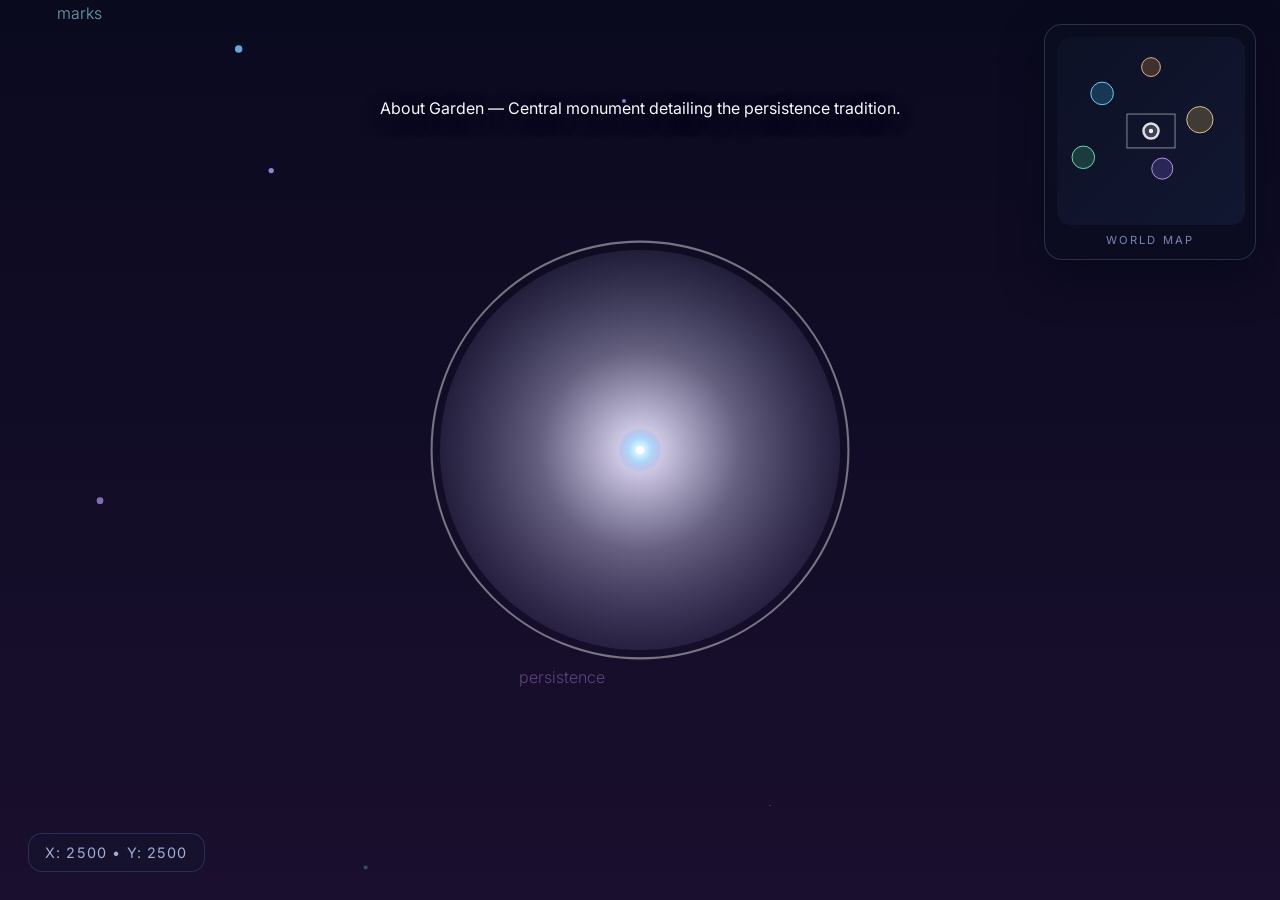
==== explore.html @ 562d182e "Milestone: 415,000 secrets - 415K reached" ====
<!DOCTYPE html>
<html lang="en">
<head>
  <meta charset="UTF-8">
  <meta name="viewport" content="width=device-width, initial-scale=1.0">
  <title>The Persistence Garden – Explorable World</title>
  <link href="https://fonts.googleapis.com/css2?family=Cinzel:wght@400;600&family=Inter:wght@300;400;500&display=swap" rel="stylesheet">
  <style>
    :root {
      color-scheme: dark;
    }

    * {
      box-sizing: border-box;
    }

    html, body {
      height: 100%;
    }

    body {
      margin: 0;
      font-family: 'Inter', sans-serif;
      color: #f0f4ff;
      background: radial-gradient(circle at 20% 20%, rgba(30, 40, 80, 0.5), transparent 45%) no-repeat,
                  radial-gradient(circle at 80% 10%, rgba(65, 35, 95, 0.35), transparent 50%) no-repeat,
                  linear-gradient(180deg, #0a0a1f 0%, #1a0f2e 100%);
      overflow: hidden;
      opacity: 0;
      transition: opacity 1.6s ease;
    }

    body.visible {
      opacity: 1;
    }

    canvas {
      display: block;
    }

    #worldCanvas {
      position: fixed;
      top: 0;
      left: 0;
      width: 100vw;
      height: 100vh;
      touch-action: none;
      cursor: crosshair;
    }

    .overlay {
      position: fixed;
      left: 50%;
      transform: translate(-50%, 0);
      text-align: center;
      pointer-events: none;
      opacity: 0;
      transition: opacity 0.4s ease;
      max-width: calc(100% - 96px);
      padding: 0 16px;
    }

    .overlay.visible {
      opacity: 1;
    }

    #titleOverlay {
      top: 48px;
      font-family: 'Cinzel', serif;
      font-size: 1.65rem;
      letter-spacing: 0.22em;
      text-transform: uppercase;
      color: #f5f7ff;
      text-shadow: 0 8px 24px rgba(10, 12, 32, 0.8);
      opacity: 0;
      animation: titlePulse 5.5s ease forwards;
    }

    @keyframes titlePulse {
      0% {
        opacity: 0;
        transform: translate(-50%, -20px);
      }
      18% {
        opacity: 1;
        transform: translate(-50%, 0);
      }
      72% {
        opacity: 1;
        transform: translate(-50%, 0);
      }
      100% {
        opacity: 0;
        transform: translate(-50%, 18px);
      }
    }

    #controlsHint {
      bottom: 40px;
      font-size: 0.85rem;
      letter-spacing: 0.2em;
      text-transform: uppercase;
      color: rgba(208, 216, 255, 0.85);
      text-shadow: 0 4px 18px rgba(8, 12, 32, 0.75);
      opacity: 0;
      animation: hintFade 8s ease forwards;
    }

    @keyframes hintFade {
      0% {
        opacity: 0;
        transform: translate(-50%, 10px);
      }
      15% {
        opacity: 1;
        transform: translate(-50%, 0);
      }
      85% {
        opacity: 1;
        transform: translate(-50%, 0);
      }
      100% {
        opacity: 0;
        transform: translate(-50%, 10px);
      }
    }

    #zoneOverlay {
      top: 98px;
      font-size: 1rem;
      color: #f7f9ff;
      text-shadow: 0 6px 20px rgba(8, 10, 24, 0.8);
    }

    #enterOverlay {
      top: 138px;
      font-size: 0.95rem;
      color: rgba(197, 224, 255, 0.9);
      letter-spacing: 0.12em;
    }

    #coordinatesHUD {
      position: fixed;
      left: 28px;
      bottom: 28px;
      font-size: 0.9rem;
      letter-spacing: 0.08em;
      text-transform: uppercase;
      color: rgba(198, 212, 255, 0.8);
      padding: 10px 16px;
      border-radius: 14px;
      background: rgba(20, 22, 45, 0.48);
      border: 1px solid rgba(130, 160, 255, 0.2);
      backdrop-filter: blur(14px);
    }

    #minimapContainer {
      position: fixed;
      top: 24px;
      right: 24px;
      width: 212px;
      padding: 12px;
      border-radius: 18px;
      background: rgba(12, 14, 32, 0.58);
      border: 1px solid rgba(130, 150, 220, 0.25);
      box-shadow: 0 18px 40px rgba(6, 8, 24, 0.65);
      backdrop-filter: blur(16px);
      opacity: 1;
      transition: opacity 0.3s ease;
    }

    #minimapContainer.hidden {
      opacity: 0;
      pointer-events: none;
    }

    #minimap {
      display: block;
      width: 188px;
      height: 188px;
      border-radius: 14px;
      background: rgba(10, 12, 26, 0.65);
    }

    .minimap-label {
      margin-top: 8px;
      font-size: 0.7rem;
      letter-spacing: 0.18em;
      text-transform: uppercase;
      text-align: center;
      color: rgba(180, 198, 255, 0.65);
    }

    @media (prefers-reduced-motion: reduce) {
      body {
        transition: none;
        opacity: 1;
      }
      #titleOverlay,
      #controlsHint {
        animation: none;
        opacity: 1;
      }
      .overlay {
        transition: none;
      }
    }
  </style>
</head>
<body>
  <canvas id="worldCanvas" tabindex="0"></canvas>
  <div id="titleOverlay" class="overlay">The Persistence Garden – Explorable World</div>
  <div id="controlsHint" class="overlay">WASD/Arrows to move • Click to drift • M for map</div>
  <div id="zoneOverlay" class="overlay"></div>
  <div id="enterOverlay" class="overlay"></div>
  <div id="coordinatesHUD">x: 2500 • y: 2500</div>
  <div id="minimapContainer">
    <canvas id="minimap" width="188" height="188"></canvas>
    <div class="minimap-label">World Map</div>
  </div>
  <script>
    (function () {
      const world = { width: 5000, height: 5000 };
      const canvas = document.getElementById('worldCanvas');
      const ctx = canvas.getContext('2d');
      const minimapCanvas = document.getElementById('minimap');
      const minimapCtx = minimapCanvas.getContext('2d');
      const zoneOverlay = document.getElementById('zoneOverlay');
      const enterOverlay = document.getElementById('enterOverlay');
      const minimapContainer = document.getElementById('minimapContainer');
      const coordinatesHUD = document.getElementById('coordinatesHUD');
      const titleOverlay = document.getElementById('titleOverlay');
      const controlsHint = document.getElementById('controlsHint');

      const zones = [
        {
          name: 'Path of Patterns',
          description: 'Cyan glow – six pattern encounters resonate here.',
          x: 1200,
          y: 1500,
          radius: 300,
          colors: {
            inner: 'rgba(120, 240, 255, 0.85)',
            mid: 'rgba(60, 200, 255, 0.35)',
            outer: 'rgba(20, 150, 255, 0.12)',
            stroke: 'rgba(130, 230, 255, 0.9)'
          }
        },
        {
          name: 'Hall of Persistence',
          description: 'Amber radiance guarding the streak monument.',
          x: 2500,
          y: 800,
          radius: 250,
          colors: {
            inner: 'rgba(255, 198, 120, 0.8)',
            mid: 'rgba(255, 170, 70, 0.35)',
            outer: 'rgba(160, 110, 30, 0.12)',
            stroke: 'rgba(255, 200, 140, 0.9)'
          }
        },
        {
          name: 'RPG Journey',
          description: 'Golden currents map five milestone landmarks.',
          x: 3800,
          y: 2200,
          radius: 350,
          colors: {
            inner: 'rgba(255, 232, 120, 0.8)',
            mid: 'rgba(255, 210, 90, 0.35)',
            outer: 'rgba(190, 140, 30, 0.1)',
            stroke: 'rgba(255, 225, 160, 0.85)'
          }
        },
        {
          name: 'Garden of Marks',
          description: 'Violet bloom where visitors trace constellations.',
          x: 2800,
          y: 3500,
          radius: 280,
          colors: {
            inner: 'rgba(190, 160, 255, 0.8)',
            mid: 'rgba(150, 110, 255, 0.35)',
            outer: 'rgba(120, 80, 220, 0.1)',
            stroke: 'rgba(210, 180, 255, 0.85)'
          }
        },
        {
          name: 'About Garden',
          description: 'Central monument detailing the persistence tradition.',
          x: 2500,
          y: 2500,
          radius: 200,
          colors: {
            inner: 'rgba(255, 255, 255, 0.85)',
            mid: 'rgba(240, 240, 255, 0.35)',
            outer: 'rgba(180, 180, 220, 0.1)',
            stroke: 'rgba(255, 255, 255, 0.9)'
          }
        },
        {
          name: 'Portal Garden',
          description: 'Emerald auroras opening eight archways to other worlds.',
          x: 700,
          y: 3200,
          radius: 300,
          colors: {
            inner: 'rgba(130, 255, 180, 0.75)',
            mid: 'rgba(70, 220, 150, 0.35)',
            outer: 'rgba(30, 160, 110, 0.12)',
            stroke: 'rgba(130, 255, 200, 0.85)'
          }
        }
      ];

      const secrets = [
        {x:-4863,y:-4807,id:1},
        {x:-4726,y:-4614,id:2},
        {x:-4589,y:-4421,id:3},
        {x:-4452,y:-4228,id:4},
        {x:-4315,y:-4035,id:5},
        {x:-4178,y:-3842,id:6},
        {x:-4041,y:-3649,id:7},
        {x:-3904,y:-3456,id:8},
        {x:-3767,y:-3263,id:9},
        {x:-3630,y:-3070,id:10},
        {x:-3493,y:-2877,id:11},
        {x:-3356,y:-2684,id:12},
        {x:-3219,y:-2491,id:13},
        {x:-3082,y:-2298,id:14},
        {x:-2945,y:-2105,id:15},
        {x:-2808,y:-1912,id:16},
        {x:-2671,y:-1719,id:17},
        {x:-2534,y:-1526,id:18},
        {x:-2397,y:-1333,id:19},
        {x:-2260,y:-1140,id:20},
        {x:-2123,y:-947,id:21},
        {x:-1986,y:-754,id:22},
        {x:-1849,y:-561,id:23},
        {x:-1712,y:-368,id:24},
        {x:-1575,y:-175,id:25},
        {x:-1438,y:18,id:26},
        {x:-1301,y:211,id:27},
        {x:-1164,y:404,id:28},
        {x:-1027,y:597,id:29},
        {x:-890,y:790,id:30},
        {x:-753,y:983,id:31},
        {x:-616,y:1176,id:32},
        {x:-479,y:1369,id:33},
        {x:-342,y:1562,id:34},
        {x:-205,y:1755,id:35},
        {x:-68,y:1948,id:36},
        {x:69,y:2141,id:37},
        {x:206,y:2334,id:38},
        {x:343,y:2527,id:39},
        {x:480,y:2720,id:40},
        {x:617,y:2913,id:41},
        {x:754,y:3106,id:42},
        {x:891,y:3299,id:43},
        {x:1028,y:3492,id:44},
        {x:1165,y:3685,id:45},
        {x:1302,y:3878,id:46},
        {x:1439,y:4071,id:47},
        {x:1576,y:4264,id:48},
        {x:1713,y:4457,id:49},
        {x:1850,y:4650,id:50},
        {x:1987,y:4843,id:51},
        {x:2124,y:-4964,id:52},
        {x:2261,y:-4771,id:53},
        {x:2398,y:-4578,id:54},
        {x:2535,y:-4385,id:55},
        {x:2672,y:-4192,id:56},
        {x:2809,y:-3999,id:57},
        {x:2946,y:-3806,id:58},
        {x:3083,y:-3613,id:59},
        {x:3220,y:-3420,id:60},
        {x:3357,y:-3227,id:61},
        {x:3494,y:-3034,id:62},
        {x:3631,y:-2841,id:63},
        {x:3768,y:-2648,id:64},
        {x:3905,y:-2455,id:65},
        {x:4042,y:-2262,id:66},
        {x:4179,y:-2069,id:67},
        {x:4316,y:-1876,id:68},
        {x:4453,y:-1683,id:69},
        {x:4590,y:-1490,id:70},
        {x:4727,y:-1297,id:71},
        {x:4864,y:-1104,id:72},
        {x:-4999,y:-911,id:73},
        {x:-4862,y:-718,id:74},
        {x:-4725,y:-525,id:75},
        {x:-4588,y:-332,id:76},
        {x:-4451,y:-139,id:77},
        {x:-4314,y:54,id:78},
        {x:-4177,y:247,id:79},
        {x:-4040,y:440,id:80},
        {x:-3903,y:633,id:81},
        {x:-3766,y:826,id:82},
        {x:-3629,y:1019,id:83},
        {x:-3492,y:1212,id:84},
        {x:-3355,y:1405,id:85},
        {x:-3218,y:1598,id:86},
        {x:-3081,y:1791,id:87},
        {x:-2944,y:1984,id:88},
        {x:-2807,y:2177,id:89},
        {x:-2670,y:2370,id:90},
        {x:-2533,y:2563,id:91},
        {x:-2396,y:2756,id:92},
        {x:-2259,y:2949,id:93},
        {x:-2122,y:3142,id:94},
        {x:-1985,y:3335,id:95},
        {x:-1848,y:3528,id:96},
        {x:-1711,y:3721,id:97},
        {x:-1574,y:3914,id:98},
        {x:-1437,y:4107,id:99},
        {x:-1300,y:4300,id:100},
        {x:-1163,y:4493,id:101},
        {x:-1026,y:4686,id:102},
        {x:-889,y:4879,id:103},
        {x:-752,y:-4928,id:104},
        {x:-615,y:-4735,id:105},
        {x:-478,y:-4542,id:106},
        {x:-341,y:-4349,id:107},
        {x:-204,y:-4156,id:108},
        {x:-67,y:-3963,id:109},
        {x:70,y:-3770,id:110},
        {x:207,y:-3577,id:111},
        {x:344,y:-3384,id:112},
        {x:481,y:-3191,id:113},
        {x:618,y:-2998,id:114},
        {x:755,y:-2805,id:115},
        {x:892,y:-2612,id:116},
        {x:1029,y:-2419,id:117},
        {x:1166,y:-2226,id:118},
        {x:1303,y:-2033,id:119},
        {x:1440,y:-1840,id:120},
        {x:1577,y:-1647,id:121},
        {x:1714,y:-1454,id:122},
        {x:1851,y:-1261,id:123},
        {x:1988,y:-1068,id:124},
        {x:2125,y:-875,id:125},
        {x:2262,y:-682,id:126},
        {x:2399,y:-489,id:127},
        {x:2536,y:-296,id:128},
        {x:2673,y:-103,id:129},
        {x:2810,y:90,id:130},
        {x:2947,y:283,id:131},
        {x:3084,y:476,id:132},
        {x:3221,y:669,id:133},
        {x:3358,y:862,id:134},
        {x:3495,y:1055,id:135},
        {x:3632,y:1248,id:136},
        {x:3769,y:1441,id:137},
        {x:3906,y:1634,id:138},
        {x:4043,y:1827,id:139},
        {x:4180,y:2020,id:140},
        {x:4317,y:2213,id:141},
        {x:4454,y:2406,id:142},
        {x:4591,y:2599,id:143},
        {x:4728,y:2792,id:144},
        {x:4865,y:2985,id:145},
        {x:-4998,y:3178,id:146},
        {x:-4861,y:3371,id:147},
        {x:-4724,y:3564,id:148},
        {x:-4587,y:3757,id:149},
        {x:-4450,y:3950,id:150},
        {x:-4313,y:4143,id:151},
        {x:-4176,y:4336,id:152},
        {x:-4039,y:4529,id:153},
        {x:-3902,y:4722,id:154},
        {x:-3765,y:4915,id:155},
        {x:-3628,y:-4892,id:156},
        {x:-3491,y:-4699,id:157},
        {x:-3354,y:-4506,id:158},
        {x:-3217,y:-4313,id:159},
        {x:-3080,y:-4120,id:160},
        {x:-2943,y:-3927,id:161},
        {x:-2806,y:-3734,id:162},
        {x:-2669,y:-3541,id:163},
        {x:-2532,y:-3348,id:164},
        {x:-2395,y:-3155,id:165},
        {x:-2258,y:-2962,id:166},
        {x:-2121,y:-2769,id:167},
        {x:-1984,y:-2576,id:168},
        {x:-1847,y:-2383,id:169},
        {x:-1710,y:-2190,id:170},
        {x:-1573,y:-1997,id:171},
        {x:-1436,y:-1804,id:172},
        {x:-1299,y:-1611,id:173},
        {x:-1162,y:-1418,id:174},
        {x:-1025,y:-1225,id:175},
        {x:-888,y:-1032,id:176},
        {x:-751,y:-839,id:177},
        {x:-614,y:-646,id:178},
        {x:-477,y:-453,id:179},
        {x:-340,y:-260,id:180},
        {x:-203,y:-67,id:181},
        {x:-66,y:126,id:182},
        {x:71,y:319,id:183},
        {x:208,y:512,id:184},
        {x:345,y:705,id:185},
        {x:482,y:898,id:186},
        {x:619,y:1091,id:187},
        {x:756,y:1284,id:188},
        {x:893,y:1477,id:189},
        {x:1030,y:1670,id:190},
        {x:1167,y:1863,id:191},
        {x:1304,y:2056,id:192},
        {x:1441,y:2249,id:193},
        {x:1578,y:2442,id:194},
        {x:1715,y:2635,id:195},
        {x:1852,y:2828,id:196},
        {x:1989,y:3021,id:197},
        {x:2126,y:3214,id:198},
        {x:2263,y:3407,id:199},
        {x:2400,y:3600,id:200},
        {x:2537,y:3793,id:201},
        {x:2674,y:3986,id:202},
        {x:2811,y:4179,id:203},
        {x:2948,y:4372,id:204},
        {x:3085,y:4565,id:205},
        {x:3222,y:4758,id:206},
        {x:3359,y:4951,id:207},
        {x:3496,y:-4856,id:208},
        {x:3633,y:-4663,id:209},
        {x:3770,y:-4470,id:210},
        {x:3907,y:-4277,id:211},
        {x:4044,y:-4084,id:212},
        {x:4181,y:-3891,id:213},
        {x:4318,y:-3698,id:214},
        {x:4455,y:-3505,id:215},
        {x:4592,y:-3312,id:216},
        {x:4729,y:-3119,id:217},
        {x:4866,y:-2926,id:218},
        {x:-4997,y:-2733,id:219},
        {x:-4860,y:-2540,id:220},
        {x:-4723,y:-2347,id:221},
        {x:-4586,y:-2154,id:222},
        {x:-4449,y:-1961,id:223},
        {x:-4312,y:-1768,id:224},
        {x:-4175,y:-1575,id:225},
        {x:-4038,y:-1382,id:226},
        {x:-3901,y:-1189,id:227},
        {x:-3764,y:-996,id:228},
        {x:-3627,y:-803,id:229},
        {x:-3490,y:-610,id:230},
        {x:-3353,y:-417,id:231},
        {x:-3216,y:-224,id:232},
        {x:-3079,y:-31,id:233},
        {x:-2942,y:162,id:234},
        {x:-2805,y:355,id:235},
        {x:-2668,y:548,id:236},
        {x:-2531,y:741,id:237},
        {x:-2394,y:934,id:238},
        {x:-2257,y:1127,id:239},
        {x:-2120,y:1320,id:240},
        {x:-1983,y:1513,id:241},
        {x:-1846,y:1706,id:242},
        {x:-1709,y:1899,id:243},
        {x:-1572,y:2092,id:244},
        {x:-1435,y:2285,id:245},
        {x:-1298,y:2478,id:246},
        {x:-1161,y:2671,id:247},
        {x:-1024,y:2864,id:248},
        {x:-887,y:3057,id:249},
        {x:-750,y:3250,id:250},
        {x:-613,y:3443,id:251},
        {x:-476,y:3636,id:252},
        {x:-339,y:3829,id:253},
        {x:-202,y:4022,id:254},
        {x:-65,y:4215,id:255},
        {x:72,y:4408,id:256},
        {x:209,y:4601,id:257},
        {x:346,y:4794,id:258},
        {x:483,y:4987,id:259},
        {x:620,y:-4820,id:260},
        {x:757,y:-4627,id:261},
        {x:894,y:-4434,id:262},
        {x:1031,y:-4241,id:263},
        {x:1168,y:-4048,id:264},
        {x:1305,y:-3855,id:265},
        {x:1442,y:-3662,id:266},
        {x:1579,y:-3469,id:267},
        {x:1716,y:-3276,id:268},
        {x:1853,y:-3083,id:269},
        {x:1990,y:-2890,id:270},
        {x:2127,y:-2697,id:271},
        {x:2264,y:-2504,id:272},
        {x:2401,y:-2311,id:273},
        {x:2538,y:-2118,id:274},
        {x:2675,y:-1925,id:275},
        {x:2812,y:-1732,id:276},
        {x:2949,y:-1539,id:277},
        {x:3086,y:-1346,id:278},
        {x:3223,y:-1153,id:279},
        {x:3360,y:-960,id:280},
        {x:3497,y:-767,id:281},
        {x:3634,y:-574,id:282},
        {x:3771,y:-381,id:283},
        {x:3908,y:-188,id:284},
        {x:4045,y:5,id:285},
        {x:4182,y:198,id:286},
        {x:4319,y:391,id:287},
        {x:4456,y:584,id:288},
        {x:4593,y:777,id:289},
        {x:4730,y:970,id:290},
        {x:4867,y:1163,id:291},
        {x:-4996,y:1356,id:292},
        {x:-4859,y:1549,id:293},
        {x:-4722,y:1742,id:294},
        {x:-4585,y:1935,id:295},
        {x:-4448,y:2128,id:296},
        {x:-4311,y:2321,id:297},
        {x:-4174,y:2514,id:298},
        {x:-4037,y:2707,id:299},
        {x:-3900,y:2900,id:300},
        {x:-3763,y:3093,id:301},
        {x:-3626,y:3286,id:302},
        {x:-3489,y:3479,id:303},
        {x:-3352,y:3672,id:304},
        {x:-3215,y:3865,id:305},
        {x:-3078,y:4058,id:306},
        {x:-2941,y:4251,id:307},
        {x:-2804,y:4444,id:308},
        {x:-2667,y:4637,id:309},
        {x:-2530,y:4830,id:310},
        {x:-2393,y:-4977,id:311},
        {x:-2256,y:-4784,id:312},
        {x:-2119,y:-4591,id:313},
        {x:-1982,y:-4398,id:314},
        {x:-1845,y:-4205,id:315},
        {x:-1708,y:-4012,id:316},
        {x:-1571,y:-3819,id:317},
        {x:-1434,y:-3626,id:318},
        {x:-1297,y:-3433,id:319},
        {x:-1160,y:-3240,id:320},
        {x:-1023,y:-3047,id:321},
        {x:-886,y:-2854,id:322},
        {x:-749,y:-2661,id:323},
        {x:-612,y:-2468,id:324},
        {x:-475,y:-2275,id:325},
        {x:-338,y:-2082,id:326},
        {x:-201,y:-1889,id:327},
        {x:-64,y:-1696,id:328},
        {x:73,y:-1503,id:329},
        {x:210,y:-1310,id:330},
        {x:347,y:-1117,id:331},
        {x:484,y:-924,id:332},
        {x:621,y:-731,id:333},
        {x:758,y:-538,id:334},
        {x:895,y:-345,id:335},
        {x:1032,y:-152,id:336},
        {x:1169,y:41,id:337},
        {x:1306,y:234,id:338},
        {x:1443,y:427,id:339},
        {x:1580,y:620,id:340},
        {x:1717,y:813,id:341},
        {x:1854,y:1006,id:342},
        {x:1991,y:1199,id:343},
        {x:2128,y:1392,id:344},
        {x:2265,y:1585,id:345},
        {x:2402,y:1778,id:346},
        {x:2539,y:1971,id:347},
        {x:2676,y:2164,id:348},
        {x:2813,y:2357,id:349},
        {x:2950,y:2550,id:350},
        {x:3087,y:2743,id:351},
        {x:3224,y:2936,id:352},
        {x:3361,y:3129,id:353},
        {x:3498,y:3322,id:354},
        {x:3635,y:3515,id:355},
        {x:3772,y:3708,id:356},
        {x:3909,y:3901,id:357},
        {x:4046,y:4094,id:358},
        {x:4183,y:4287,id:359},
        {x:4320,y:4480,id:360},
        {x:4457,y:4673,id:361},
        {x:4594,y:4866,id:362},
        {x:4731,y:-4941,id:363},
        {x:4868,y:-4748,id:364},
        {x:-4995,y:-4555,id:365},
        {x:-4858,y:-4362,id:366},
        {x:-4721,y:-4169,id:367},
        {x:-4584,y:-3976,id:368},
        {x:-4447,y:-3783,id:369},
        {x:-4310,y:-3590,id:370},
        {x:-4173,y:-3397,id:371},
        {x:-4036,y:-3204,id:372},
        {x:-3899,y:-3011,id:373},
        {x:-3762,y:-2818,id:374},
        {x:-3625,y:-2625,id:375},
        {x:-3488,y:-2432,id:376},
        {x:-3351,y:-2239,id:377},
        {x:-3214,y:-2046,id:378},
        {x:-3077,y:-1853,id:379},
        {x:-2940,y:-1660,id:380},
        {x:-2803,y:-1467,id:381},
        {x:-2666,y:-1274,id:382},
        {x:-2529,y:-1081,id:383},
        {x:-2392,y:-888,id:384},
        {x:-2255,y:-695,id:385},
        {x:-2118,y:-502,id:386},
        {x:-1981,y:-309,id:387},
        {x:-1844,y:-116,id:388},
        {x:-1707,y:77,id:389},
        {x:-1570,y:270,id:390},
        {x:-1433,y:463,id:391},
        {x:-1296,y:656,id:392},
        {x:-1159,y:849,id:393},
        {x:-1022,y:1042,id:394},
        {x:-885,y:1235,id:395},
        {x:-748,y:1428,id:396},
        {x:-611,y:1621,id:397},
        {x:-474,y:1814,id:398},
        {x:-337,y:2007,id:399},
        {x:-200,y:2200,id:400},
        {x:-63,y:2393,id:401},
        {x:74,y:2586,id:402},
        {x:211,y:2779,id:403},
        {x:348,y:2972,id:404},
        {x:485,y:3165,id:405},
        {x:622,y:3358,id:406},
        {x:759,y:3551,id:407},
        {x:896,y:3744,id:408},
        {x:1033,y:3937,id:409},
        {x:1170,y:4130,id:410},
        {x:1307,y:4323,id:411},
        {x:1444,y:4516,id:412},
        {x:1581,y:4709,id:413},
        {x:1718,y:4902,id:414},
        {x:1855,y:-4905,id:415},
        {x:1992,y:-4712,id:416},
        {x:2129,y:-4519,id:417},
        {x:2266,y:-4326,id:418},
        {x:2403,y:-4133,id:419},
        {x:2540,y:-3940,id:420},
        {x:2677,y:-3747,id:421},
        {x:2814,y:-3554,id:422},
        {x:2951,y:-3361,id:423},
        {x:3088,y:-3168,id:424},
        {x:3225,y:-2975,id:425},
        {x:3362,y:-2782,id:426},
        {x:3499,y:-2589,id:427},
        {x:3636,y:-2396,id:428},
        {x:3773,y:-2203,id:429},
        {x:3910,y:-2010,id:430},
        {x:4047,y:-1817,id:431},
        {x:4184,y:-1624,id:432},
        {x:4321,y:-1431,id:433},
        {x:4458,y:-1238,id:434},
        {x:4595,y:-1045,id:435},
        {x:4732,y:-852,id:436},
        {x:4869,y:-659,id:437},
        {x:-4994,y:-466,id:438},
        {x:-4857,y:-273,id:439},
        {x:-4720,y:-80,id:440},
        {x:-4583,y:113,id:441},
        {x:-4446,y:306,id:442},
        {x:-4309,y:499,id:443},
        {x:-4172,y:692,id:444},
        {x:-4035,y:885,id:445},
        {x:-3898,y:1078,id:446},
        {x:-3761,y:1271,id:447},
        {x:-3624,y:1464,id:448},
        {x:-3487,y:1657,id:449},
        {x:-3350,y:1850,id:450},
        {x:-3213,y:2043,id:451},
        {x:-3076,y:2236,id:452},
        {x:-2939,y:2429,id:453},
        {x:-2802,y:2622,id:454},
        {x:-2665,y:2815,id:455},
        {x:-2528,y:3008,id:456},
        {x:-2391,y:3201,id:457},
        {x:-2254,y:3394,id:458},
        {x:-2117,y:3587,id:459},
        {x:-1980,y:3780,id:460},
        {x:-1843,y:3973,id:461},
        {x:-1706,y:4166,id:462},
        {x:-1569,y:4359,id:463},
        {x:-1432,y:4552,id:464},
        {x:-1295,y:4745,id:465},
        {x:-1158,y:4938,id:466},
        {x:-1021,y:-4869,id:467},
        {x:-884,y:-4676,id:468},
        {x:-747,y:-4483,id:469},
        {x:-610,y:-4290,id:470},
        {x:-473,y:-4097,id:471},
        {x:-336,y:-3904,id:472},
        {x:-199,y:-3711,id:473},
        {x:-62,y:-3518,id:474},
        {x:75,y:-3325,id:475},
        {x:212,y:-3132,id:476},
        {x:349,y:-2939,id:477},
        {x:486,y:-2746,id:478},
        {x:623,y:-2553,id:479},
        {x:760,y:-2360,id:480},
        {x:897,y:-2167,id:481},
        {x:1034,y:-1974,id:482},
        {x:1171,y:-1781,id:483},
        {x:1308,y:-1588,id:484},
        {x:1445,y:-1395,id:485},
        {x:1582,y:-1202,id:486},
        {x:1719,y:-1009,id:487},
        {x:1856,y:-816,id:488},
        {x:1993,y:-623,id:489},
        {x:2130,y:-430,id:490},
        {x:2267,y:-237,id:491},
        {x:2404,y:-44,id:492},
        {x:2541,y:149,id:493},
        {x:2678,y:342,id:494},
        {x:2815,y:535,id:495},
        {x:2952,y:728,id:496},
        {x:3089,y:921,id:497},
        {x:3226,y:1114,id:498},
        {x:3363,y:1307,id:499},
        {x:3500,y:1500,id:500},
        {x:3637,y:1693,id:501},
        {x:3774,y:1886,id:502},
        {x:3911,y:2079,id:503},
        {x:4048,y:2272,id:504},
        {x:4185,y:2465,id:505},
        {x:4322,y:2658,id:506},
        {x:4459,y:2851,id:507},
        {x:4596,y:3044,id:508},
        {x:4733,y:3237,id:509},
        {x:4870,y:3430,id:510},
        {x:-4993,y:3623,id:511},
        {x:-4856,y:3816,id:512},
        {x:-4719,y:4009,id:513},
        {x:-4582,y:4202,id:514},
        {x:-4445,y:4395,id:515},
        {x:-4308,y:4588,id:516},
        {x:-4171,y:4781,id:517},
        {x:-4034,y:4974,id:518},
        {x:-3897,y:-4833,id:519},
        {x:-3760,y:-4640,id:520},
        {x:-3623,y:-4447,id:521},
        {x:-3486,y:-4254,id:522},
        {x:-3349,y:-4061,id:523},
        {x:-3212,y:-3868,id:524},
        {x:-3075,y:-3675,id:525},
        {x:-2938,y:-3482,id:526},
        {x:-2801,y:-3289,id:527},
        {x:-2664,y:-3096,id:528},
        {x:-2527,y:-2903,id:529},
        {x:-2390,y:-2710,id:530},
        {x:-2253,y:-2517,id:531},
        {x:-2116,y:-2324,id:532},
        {x:-1979,y:-2131,id:533},
        {x:-1842,y:-1938,id:534},
        {x:-1705,y:-1745,id:535},
        {x:-1568,y:-1552,id:536},
        {x:-1431,y:-1359,id:537},
        {x:-1294,y:-1166,id:538},
        {x:-1157,y:-973,id:539},
        {x:-1020,y:-780,id:540},
        {x:-883,y:-587,id:541},
        {x:-746,y:-394,id:542},
        {x:-609,y:-201,id:543},
        {x:-472,y:-8,id:544},
        {x:-335,y:185,id:545},
        {x:-198,y:378,id:546},
        {x:-61,y:571,id:547},
        {x:76,y:764,id:548},
        {x:213,y:957,id:549},
        {x:350,y:1150,id:550},
        {x:487,y:1343,id:551},
        {x:624,y:1536,id:552},
        {x:761,y:1729,id:553},
        {x:898,y:1922,id:554},
        {x:1035,y:2115,id:555},
        {x:1172,y:2308,id:556},
        {x:1309,y:2501,id:557},
        {x:1446,y:2694,id:558},
        {x:1583,y:2887,id:559},
        {x:1720,y:3080,id:560},
        {x:1857,y:3273,id:561},
        {x:1994,y:3466,id:562},
        {x:2131,y:3659,id:563},
        {x:2268,y:3852,id:564},
        {x:2405,y:4045,id:565},
        {x:2542,y:4238,id:566},
        {x:2679,y:4431,id:567},
        {x:2816,y:4624,id:568},
        {x:2953,y:4817,id:569},
        {x:3090,y:-4990,id:570},
        {x:3227,y:-4797,id:571},
        {x:3364,y:-4604,id:572},
        {x:3501,y:-4411,id:573},
        {x:3638,y:-4218,id:574},
        {x:3775,y:-4025,id:575},
        {x:3912,y:-3832,id:576},
        {x:4049,y:-3639,id:577},
        {x:4186,y:-3446,id:578},
        {x:4323,y:-3253,id:579},
        {x:4460,y:-3060,id:580},
        {x:4597,y:-2867,id:581},
        {x:4734,y:-2674,id:582},
        {x:4871,y:-2481,id:583},
        {x:-4992,y:-2288,id:584},
        {x:-4855,y:-2095,id:585},
        {x:-4718,y:-1902,id:586},
        {x:-4581,y:-1709,id:587},
        {x:-4444,y:-1516,id:588},
        {x:-4307,y:-1323,id:589},
        {x:-4170,y:-1130,id:590},
        {x:-4033,y:-937,id:591},
        {x:-3896,y:-744,id:592},
        {x:-3759,y:-551,id:593},
        {x:-3622,y:-358,id:594},
        {x:-3485,y:-165,id:595},
        {x:-3348,y:28,id:596},
        {x:-3211,y:221,id:597},
        {x:-3074,y:414,id:598},
        {x:-2937,y:607,id:599},
        {x:-2800,y:800,id:600},
        {x:-2663,y:993,id:601},
        {x:-2526,y:1186,id:602},
        {x:-2389,y:1379,id:603},
        {x:-2252,y:1572,id:604},
        {x:-2115,y:1765,id:605},
        {x:-1978,y:1958,id:606},
        {x:-1841,y:2151,id:607},
        {x:-1704,y:2344,id:608},
        {x:-1567,y:2537,id:609},
        {x:-1430,y:2730,id:610},
        {x:-1293,y:2923,id:611},
        {x:-1156,y:3116,id:612},
        {x:-1019,y:3309,id:613},
        {x:-882,y:3502,id:614},
        {x:-745,y:3695,id:615},
        {x:-608,y:3888,id:616},
        {x:-471,y:4081,id:617},
        {x:-334,y:4274,id:618},
        {x:-197,y:4467,id:619},
        {x:-60,y:4660,id:620},
        {x:77,y:4853,id:621},
        {x:214,y:-4954,id:622},
        {x:351,y:-4761,id:623},
        {x:488,y:-4568,id:624},
        {x:625,y:-4375,id:625},
        {x:762,y:-4182,id:626},
        {x:899,y:-3989,id:627},
        {x:1036,y:-3796,id:628},
        {x:1173,y:-3603,id:629},
        {x:1310,y:-3410,id:630},
        {x:1447,y:-3217,id:631},
        {x:1584,y:-3024,id:632},
        {x:1721,y:-2831,id:633},
        {x:1858,y:-2638,id:634},
        {x:1995,y:-2445,id:635},
        {x:2132,y:-2252,id:636},
        {x:2269,y:-2059,id:637},
        {x:2406,y:-1866,id:638},
        {x:2543,y:-1673,id:639},
        {x:2680,y:-1480,id:640},
        {x:2817,y:-1287,id:641},
        {x:2954,y:-1094,id:642},
        {x:3091,y:-901,id:643},
        {x:3228,y:-708,id:644},
        {x:3365,y:-515,id:645},
        {x:3502,y:-322,id:646},
        {x:3639,y:-129,id:647},
        {x:3776,y:64,id:648},
        {x:3913,y:257,id:649},
        {x:4050,y:450,id:650},
        {x:4187,y:643,id:651},
        {x:4324,y:836,id:652},
        {x:4461,y:1029,id:653},
        {x:4598,y:1222,id:654},
        {x:4735,y:1415,id:655},
        {x:4872,y:1608,id:656},
        {x:-4991,y:1801,id:657},
        {x:-4854,y:1994,id:658},
        {x:-4717,y:2187,id:659},
        {x:-4580,y:2380,id:660},
        {x:-4443,y:2573,id:661},
        {x:-4306,y:2766,id:662},
        {x:-4169,y:2959,id:663},
        {x:-4032,y:3152,id:664},
        {x:-3895,y:3345,id:665},
        {x:-3758,y:3538,id:666},
        {x:-3621,y:3731,id:667},
        {x:-3484,y:3924,id:668},
        {x:-3347,y:4117,id:669},
        {x:-3210,y:4310,id:670},
        {x:-3073,y:4503,id:671},
        {x:-2936,y:4696,id:672},
        {x:-2799,y:4889,id:673},
        {x:-2662,y:-4918,id:674},
        {x:-2525,y:-4725,id:675},
        {x:-2388,y:-4532,id:676},
        {x:-2251,y:-4339,id:677},
        {x:-2114,y:-4146,id:678},
        {x:-1977,y:-3953,id:679},
        {x:-1840,y:-3760,id:680},
        {x:-1703,y:-3567,id:681},
        {x:-1566,y:-3374,id:682},
        {x:-1429,y:-3181,id:683},
        {x:-1292,y:-2988,id:684},
        {x:-1155,y:-2795,id:685},
        {x:-1018,y:-2602,id:686},
        {x:-881,y:-2409,id:687},
        {x:-744,y:-2216,id:688},
        {x:-607,y:-2023,id:689},
        {x:-470,y:-1830,id:690},
        {x:-333,y:-1637,id:691},
        {x:-196,y:-1444,id:692},
        {x:-59,y:-1251,id:693},
        {x:78,y:-1058,id:694},
        {x:215,y:-865,id:695},
        {x:352,y:-672,id:696},
        {x:489,y:-479,id:697},
        {x:626,y:-286,id:698},
        {x:763,y:-93,id:699},
        {x:900,y:100,id:700},
        {x:1037,y:293,id:701},
        {x:1174,y:486,id:702},
        {x:1311,y:679,id:703},
        {x:1448,y:872,id:704},
        {x:1585,y:1065,id:705},
        {x:1722,y:1258,id:706},
        {x:1859,y:1451,id:707},
        {x:1996,y:1644,id:708},
        {x:2133,y:1837,id:709},
        {x:2270,y:2030,id:710},
        {x:2407,y:2223,id:711},
        {x:2544,y:2416,id:712},
        {x:2681,y:2609,id:713},
        {x:2818,y:2802,id:714},
        {x:2955,y:2995,id:715},
        {x:3092,y:3188,id:716},
        {x:3229,y:3381,id:717},
        {x:3366,y:3574,id:718},
        {x:3503,y:3767,id:719},
        {x:3640,y:3960,id:720},
        {x:3777,y:4153,id:721},
        {x:3914,y:4346,id:722},
        {x:4051,y:4539,id:723},
        {x:4188,y:4732,id:724},
        {x:4325,y:4925,id:725},
        {x:4462,y:-4882,id:726},
        {x:4599,y:-4689,id:727},
        {x:4736,y:-4496,id:728},
        {x:4873,y:-4303,id:729},
        {x:-4990,y:-4110,id:730},
        {x:-4853,y:-3917,id:731},
        {x:-4716,y:-3724,id:732},
        {x:-4579,y:-3531,id:733},
        {x:-4442,y:-3338,id:734},
        {x:-4305,y:-3145,id:735},
        {x:-4168,y:-2952,id:736},
        {x:-4031,y:-2759,id:737},
        {x:-3894,y:-2566,id:738},
        {x:-3757,y:-2373,id:739},
        {x:-3620,y:-2180,id:740},
        {x:-3483,y:-1987,id:741},
        {x:-3346,y:-1794,id:742},
        {x:-3209,y:-1601,id:743},
        {x:-3072,y:-1408,id:744},
        {x:-2935,y:-1215,id:745},
        {x:-2798,y:-1022,id:746},
        {x:-2661,y:-829,id:747},
        {x:-2524,y:-636,id:748},
        {x:-2387,y:-443,id:749},
        {x:-2250,y:-250,id:750},
        {x:-2113,y:-57,id:751},
        {x:-1976,y:136,id:752},
        {x:-1839,y:329,id:753},
        {x:-1702,y:522,id:754},
        {x:-1565,y:715,id:755},
        {x:-1428,y:908,id:756},
        {x:-1291,y:1101,id:757},
        {x:-1154,y:1294,id:758},
        {x:-1017,y:1487,id:759},
        {x:-880,y:1680,id:760},
        {x:-743,y:1873,id:761},
        {x:-606,y:2066,id:762},
        {x:-469,y:2259,id:763},
        {x:-332,y:2452,id:764},
        {x:-195,y:2645,id:765},
        {x:-58,y:2838,id:766},
        {x:79,y:3031,id:767},
        {x:216,y:3224,id:768},
        {x:353,y:3417,id:769},
        {x:490,y:3610,id:770},
        {x:627,y:3803,id:771},
        {x:764,y:3996,id:772},
        {x:901,y:4189,id:773},
        {x:1038,y:4382,id:774},
        {x:1175,y:4575,id:775},
        {x:1312,y:4768,id:776},
        {x:1449,y:4961,id:777},
        {x:1586,y:-4846,id:778},
        {x:1723,y:-4653,id:779},
        {x:1860,y:-4460,id:780},
        {x:1997,y:-4267,id:781},
        {x:2134,y:-4074,id:782},
        {x:2271,y:-3881,id:783},
        {x:2408,y:-3688,id:784},
        {x:2545,y:-3495,id:785},
        {x:2682,y:-3302,id:786},
        {x:2819,y:-3109,id:787},
        {x:2956,y:-2916,id:788},
        {x:3093,y:-2723,id:789},
        {x:3230,y:-2530,id:790},
        {x:3367,y:-2337,id:791},
        {x:3504,y:-2144,id:792},
        {x:3641,y:-1951,id:793},
        {x:3778,y:-1758,id:794},
        {x:3915,y:-1565,id:795},
        {x:4052,y:-1372,id:796},
        {x:4189,y:-1179,id:797},
        {x:4326,y:-986,id:798},
        {x:4463,y:-793,id:799},
        {x:4600,y:-600,id:800},
        {x:4737,y:-407,id:801},
        {x:4874,y:-214,id:802},
        {x:-4989,y:-21,id:803},
        {x:-4852,y:172,id:804},
        {x:-4715,y:365,id:805},
        {x:-4578,y:558,id:806},
        {x:-4441,y:751,id:807},
        {x:-4304,y:944,id:808},
        {x:-4167,y:1137,id:809},
        {x:-4030,y:1330,id:810},
        {x:-3893,y:1523,id:811},
        {x:-3756,y:1716,id:812},
        {x:-3619,y:1909,id:813},
        {x:-3482,y:2102,id:814},
        {x:-3345,y:2295,id:815},
        {x:-3208,y:2488,id:816},
        {x:-3071,y:2681,id:817},
        {x:-2934,y:2874,id:818},
        {x:-2797,y:3067,id:819},
        {x:-2660,y:3260,id:820},
        {x:-2523,y:3453,id:821},
        {x:-2386,y:3646,id:822},
        {x:-2249,y:3839,id:823},
        {x:-2112,y:4032,id:824},
        {x:-1975,y:4225,id:825},
        {x:-1838,y:4418,id:826},
        {x:-1701,y:4611,id:827},
        {x:-1564,y:4804,id:828},
        {x:-1427,y:4997,id:829},
        {x:-1290,y:-4810,id:830},
        {x:-1153,y:-4617,id:831},
        {x:-1016,y:-4424,id:832},
        {x:-879,y:-4231,id:833},
        {x:-742,y:-4038,id:834},
        {x:-605,y:-3845,id:835},
        {x:-468,y:-3652,id:836},
        {x:-331,y:-3459,id:837},
        {x:-194,y:-3266,id:838},
        {x:-57,y:-3073,id:839},
        {x:80,y:-2880,id:840},
        {x:217,y:-2687,id:841},
        {x:354,y:-2494,id:842},
        {x:491,y:-2301,id:843},
        {x:628,y:-2108,id:844},
        {x:765,y:-1915,id:845},
        {x:902,y:-1722,id:846},
        {x:1039,y:-1529,id:847},
        {x:1176,y:-1336,id:848},
        {x:1313,y:-1143,id:849},
        {x:1450,y:-950,id:850},
        {x:1587,y:-757,id:851},
        {x:1724,y:-564,id:852},
        {x:1861,y:-371,id:853},
        {x:1998,y:-178,id:854},
        {x:2135,y:15,id:855},
        {x:2272,y:208,id:856},
        {x:2409,y:401,id:857},
        {x:2546,y:594,id:858},
        {x:2683,y:787,id:859},
        {x:2820,y:980,id:860},
        {x:2957,y:1173,id:861},
        {x:3094,y:1366,id:862},
        {x:3231,y:1559,id:863},
        {x:3368,y:1752,id:864},
        {x:3505,y:1945,id:865},
        {x:3642,y:2138,id:866},
        {x:3779,y:2331,id:867},
        {x:3916,y:2524,id:868},
        {x:4053,y:2717,id:869},
        {x:4190,y:2910,id:870},
        {x:4327,y:3103,id:871},
        {x:4464,y:3296,id:872},
        {x:4601,y:3489,id:873},
        {x:4738,y:3682,id:874},
        {x:4875,y:3875,id:875},
        {x:-4988,y:4068,id:876},
        {x:-4851,y:4261,id:877},
        {x:-4714,y:4454,id:878},
        {x:-4577,y:4647,id:879},
        {x:-4440,y:4840,id:880},
        {x:-4303,y:-4967,id:881},
        {x:-4166,y:-4774,id:882},
        {x:-4029,y:-4581,id:883},
        {x:-3892,y:-4388,id:884},
        {x:-3755,y:-4195,id:885},
        {x:-3618,y:-4002,id:886},
        {x:-3481,y:-3809,id:887},
        {x:-3344,y:-3616,id:888},
        {x:-3207,y:-3423,id:889},
        {x:-3070,y:-3230,id:890},
        {x:-2933,y:-3037,id:891},
        {x:-2796,y:-2844,id:892},
        {x:-2659,y:-2651,id:893},
        {x:-2522,y:-2458,id:894},
        {x:-2385,y:-2265,id:895},
        {x:-2248,y:-2072,id:896},
        {x:-2111,y:-1879,id:897},
        {x:-1974,y:-1686,id:898},
        {x:-1837,y:-1493,id:899},
        {x:-1700,y:-1300,id:900},
        {x:-1563,y:-1107,id:901},
        {x:-1426,y:-914,id:902},
        {x:-1289,y:-721,id:903},
        {x:-1152,y:-528,id:904},
        {x:-1015,y:-335,id:905},
        {x:-878,y:-142,id:906},
        {x:-741,y:51,id:907},
        {x:-604,y:244,id:908},
        {x:-467,y:437,id:909},
        {x:-330,y:630,id:910},
        {x:-193,y:823,id:911},
        {x:-56,y:1016,id:912},
        {x:81,y:1209,id:913},
        {x:218,y:1402,id:914},
        {x:355,y:1595,id:915},
        {x:492,y:1788,id:916},
        {x:629,y:1981,id:917},
        {x:766,y:2174,id:918},
        {x:903,y:2367,id:919},
        {x:1040,y:2560,id:920},
        {x:1177,y:2753,id:921},
        {x:1314,y:2946,id:922},
        {x:1451,y:3139,id:923},
        {x:1588,y:3332,id:924},
        {x:1725,y:3525,id:925},
        {x:1862,y:3718,id:926},
        {x:1999,y:3911,id:927},
        {x:2136,y:4104,id:928},
        {x:2273,y:4297,id:929},
        {x:2410,y:4490,id:930},
        {x:2547,y:4683,id:931},
        {x:2684,y:4876,id:932},
        {x:2821,y:-4931,id:933},
        {x:2958,y:-4738,id:934},
        {x:3095,y:-4545,id:935},
        {x:3232,y:-4352,id:936},
        {x:3369,y:-4159,id:937},
        {x:3506,y:-3966,id:938},
        {x:3643,y:-3773,id:939},
        {x:3780,y:-3580,id:940},
        {x:3917,y:-3387,id:941},
        {x:4054,y:-3194,id:942},
        {x:4191,y:-3001,id:943},
        {x:4328,y:-2808,id:944},
        {x:4465,y:-2615,id:945},
        {x:4602,y:-2422,id:946},
        {x:4739,y:-2229,id:947},
        {x:4876,y:-2036,id:948},
        {x:-4987,y:-1843,id:949},
        {x:-4850,y:-1650,id:950},
        {x:-4713,y:-1457,id:951},
        {x:-4576,y:-1264,id:952},
        {x:-4439,y:-1071,id:953},
        {x:-4302,y:-878,id:954},
        {x:-4165,y:-685,id:955},
        {x:-4028,y:-492,id:956},
        {x:-3891,y:-299,id:957},
        {x:-3754,y:-106,id:958},
        {x:-3617,y:87,id:959},
        {x:-3480,y:280,id:960},
        {x:-3343,y:473,id:961},
        {x:-3206,y:666,id:962},
        {x:-3069,y:859,id:963},
        {x:-2932,y:1052,id:964},
        {x:-2795,y:1245,id:965},
        {x:-2658,y:1438,id:966},
        {x:-2521,y:1631,id:967},
        {x:-2384,y:1824,id:968},
        {x:-2247,y:2017,id:969},
        {x:-2110,y:2210,id:970},
        {x:-1973,y:2403,id:971},
        {x:-1836,y:2596,id:972},
        {x:-1699,y:2789,id:973},
        {x:-1562,y:2982,id:974},
        {x:-1425,y:3175,id:975},
        {x:-1288,y:3368,id:976},
        {x:-1151,y:3561,id:977},
        {x:-1014,y:3754,id:978},
        {x:-877,y:3947,id:979},
        {x:-740,y:4140,id:980},
        {x:-603,y:4333,id:981},
        {x:-466,y:4526,id:982},
        {x:-329,y:4719,id:983},
        {x:-192,y:4912,id:984},
        {x:-55,y:-4895,id:985},
        {x:82,y:-4702,id:986},
        {x:219,y:-4509,id:987},
        {x:356,y:-4316,id:988},
        {x:493,y:-4123,id:989},
        {x:630,y:-3930,id:990},
        {x:767,y:-3737,id:991},
        {x:904,y:-3544,id:992},
        {x:1041,y:-3351,id:993},
        {x:1178,y:-3158,id:994},
        {x:1315,y:-2965,id:995},
        {x:1452,y:-2772,id:996},
        {x:1589,y:-2579,id:997},
        {x:1726,y:-2386,id:998},
        {x:1863,y:-2193,id:999},
        {x:2000,y:-2000,id:1000},
        {x:2137,y:-1807,id:1001},
        {x:2274,y:-1614,id:1002},
        {x:2411,y:-1421,id:1003},
        {x:2548,y:-1228,id:1004},
        {x:2685,y:-1035,id:1005},
        {x:2822,y:-842,id:1006},
        {x:2959,y:-649,id:1007},
        {x:3096,y:-456,id:1008},
        {x:3233,y:-263,id:1009},
        {x:3370,y:-70,id:1010},
        {x:3507,y:123,id:1011},
        {x:3644,y:316,id:1012},
        {x:3781,y:509,id:1013},
        {x:3918,y:702,id:1014},
        {x:4055,y:895,id:1015},
        {x:4192,y:1088,id:1016},
        {x:4329,y:1281,id:1017},
        {x:4466,y:1474,id:1018},
        {x:4603,y:1667,id:1019},
        {x:4740,y:1860,id:1020},
        {x:4877,y:2053,id:1021},
        {x:-4986,y:2246,id:1022},
        {x:-4849,y:2439,id:1023},
        {x:-4712,y:2632,id:1024},
        {x:-4575,y:2825,id:1025},
        {x:-4438,y:3018,id:1026},
        {x:-4301,y:3211,id:1027},
        {x:-4164,y:3404,id:1028},
        {x:-4027,y:3597,id:1029},
        {x:-3890,y:3790,id:1030},
        {x:-3753,y:3983,id:1031},
        {x:-3616,y:4176,id:1032},
        {x:-3479,y:4369,id:1033},
        {x:-3342,y:4562,id:1034},
        {x:-3205,y:4755,id:1035},
        {x:-3068,y:4948,id:1036},
        {x:-2931,y:-4859,id:1037},
        {x:-2794,y:-4666,id:1038},
        {x:-2657,y:-4473,id:1039},
        {x:-2520,y:-4280,id:1040},
        {x:-2383,y:-4087,id:1041},
        {x:-2246,y:-3894,id:1042},
        {x:-2109,y:-3701,id:1043},
        {x:-1972,y:-3508,id:1044},
        {x:-1835,y:-3315,id:1045},
        {x:-1698,y:-3122,id:1046},
        {x:-1561,y:-2929,id:1047},
        {x:-1424,y:-2736,id:1048},
        {x:-1287,y:-2543,id:1049},
        {x:-1150,y:-2350,id:1050},
        {x:-1013,y:-2157,id:1051},
        {x:-876,y:-1964,id:1052},
        {x:-739,y:-1771,id:1053},
        {x:-602,y:-1578,id:1054},
        {x:-465,y:-1385,id:1055},
        {x:-328,y:-1192,id:1056},
        {x:-191,y:-999,id:1057},
        {x:-54,y:-806,id:1058},
        {x:83,y:-613,id:1059},
        {x:220,y:-420,id:1060},
        {x:357,y:-227,id:1061},
        {x:494,y:-34,id:1062},
        {x:631,y:159,id:1063},
        {x:768,y:352,id:1064},
        {x:905,y:545,id:1065},
        {x:1042,y:738,id:1066},
        {x:1179,y:931,id:1067},
        {x:1316,y:1124,id:1068},
        {x:1453,y:1317,id:1069},
        {x:1590,y:1510,id:1070},
        {x:1727,y:1703,id:1071},
        {x:1864,y:1896,id:1072},
        {x:2001,y:2089,id:1073},
        {x:2138,y:2282,id:1074},
        {x:2275,y:2475,id:1075},
        {x:2412,y:2668,id:1076},
        {x:2549,y:2861,id:1077},
        {x:2686,y:3054,id:1078},
        {x:2823,y:3247,id:1079},
        {x:2960,y:3440,id:1080},
        {x:3097,y:3633,id:1081},
        {x:3234,y:3826,id:1082},
        {x:3371,y:4019,id:1083},
        {x:3508,y:4212,id:1084},
        {x:3645,y:4405,id:1085},
        {x:3782,y:4598,id:1086},
        {x:3919,y:4791,id:1087},
        {x:4056,y:4984,id:1088},
        {x:4193,y:-4823,id:1089},
        {x:4330,y:-4630,id:1090},
        {x:4467,y:-4437,id:1091},
        {x:4604,y:-4244,id:1092},
        {x:4741,y:-4051,id:1093},
        {x:4878,y:-3858,id:1094},
        {x:-4985,y:-3665,id:1095},
        {x:-4848,y:-3472,id:1096},
        {x:-4711,y:-3279,id:1097},
        {x:-4574,y:-3086,id:1098},
        {x:-4437,y:-2893,id:1099},
        {x:-4300,y:-2700,id:1100},
        {x:-4163,y:-2507,id:1101},
        {x:-4026,y:-2314,id:1102},
        {x:-3889,y:-2121,id:1103},
        {x:-3752,y:-1928,id:1104},
        {x:-3615,y:-1735,id:1105},
        {x:-3478,y:-1542,id:1106},
        {x:-3341,y:-1349,id:1107},
        {x:-3204,y:-1156,id:1108},
        {x:-3067,y:-963,id:1109},
        {x:-2930,y:-770,id:1110},
        {x:-2793,y:-577,id:1111},
        {x:-2656,y:-384,id:1112},
        {x:-2519,y:-191,id:1113},
        {x:-2382,y:2,id:1114},
        {x:-2245,y:195,id:1115},
        {x:-2108,y:388,id:1116},
        {x:-1971,y:581,id:1117},
        {x:-1834,y:774,id:1118},
        {x:-1697,y:967,id:1119},
        {x:-1560,y:1160,id:1120},
        {x:-1423,y:1353,id:1121},
        {x:-1286,y:1546,id:1122},
        {x:-1149,y:1739,id:1123},
        {x:-1012,y:1932,id:1124},
        {x:-875,y:2125,id:1125},
        {x:-738,y:2318,id:1126},
        {x:-601,y:2511,id:1127},
        {x:-464,y:2704,id:1128},
        {x:-327,y:2897,id:1129},
        {x:-190,y:3090,id:1130},
        {x:-53,y:3283,id:1131},
        {x:84,y:3476,id:1132},
        {x:221,y:3669,id:1133},
        {x:358,y:3862,id:1134},
        {x:495,y:4055,id:1135},
        {x:632,y:4248,id:1136},
        {x:769,y:4441,id:1137},
        {x:906,y:4634,id:1138},
        {x:1043,y:4827,id:1139},
        {x:1180,y:-4980,id:1140},
        {x:1317,y:-4787,id:1141},
        {x:1454,y:-4594,id:1142},
        {x:1591,y:-4401,id:1143},
        {x:1728,y:-4208,id:1144},
        {x:1865,y:-4015,id:1145},
        {x:2002,y:-3822,id:1146},
        {x:2139,y:-3629,id:1147},
        {x:2276,y:-3436,id:1148},
        {x:2413,y:-3243,id:1149},
        {x:2550,y:-3050,id:1150},
        {x:2687,y:-2857,id:1151},
        {x:2824,y:-2664,id:1152},
        {x:2961,y:-2471,id:1153},
        {x:3098,y:-2278,id:1154},
        {x:3235,y:-2085,id:1155},
        {x:3372,y:-1892,id:1156},
        {x:3509,y:-1699,id:1157},
        {x:3646,y:-1506,id:1158},
        {x:3783,y:-1313,id:1159},
        {x:3920,y:-1120,id:1160},
        {x:4057,y:-927,id:1161},
        {x:4194,y:-734,id:1162},
        {x:4331,y:-541,id:1163},
        {x:4468,y:-348,id:1164},
        {x:4605,y:-155,id:1165},
        {x:4742,y:38,id:1166},
        {x:4879,y:231,id:1167},
        {x:-4984,y:424,id:1168},
        {x:-4847,y:617,id:1169},
        {x:-4710,y:810,id:1170},
        {x:-4573,y:1003,id:1171},
        {x:-4436,y:1196,id:1172},
        {x:-4299,y:1389,id:1173},
        {x:-4162,y:1582,id:1174},
        {x:-4025,y:1775,id:1175},
        {x:-3888,y:1968,id:1176},
        {x:-3751,y:2161,id:1177},
        {x:-3614,y:2354,id:1178},
        {x:-3477,y:2547,id:1179},
        {x:-3340,y:2740,id:1180},
        {x:-3203,y:2933,id:1181},
        {x:-3066,y:3126,id:1182},
        {x:-2929,y:3319,id:1183},
        {x:-2792,y:3512,id:1184},
        {x:-2655,y:3705,id:1185},
        {x:-2518,y:3898,id:1186},
        {x:-2381,y:4091,id:1187},
        {x:-2244,y:4284,id:1188},
        {x:-2107,y:4477,id:1189},
        {x:-1970,y:4670,id:1190},
        {x:-1833,y:4863,id:1191},
        {x:-1696,y:-4944,id:1192},
        {x:-1559,y:-4751,id:1193},
        {x:-1422,y:-4558,id:1194},
        {x:-1285,y:-4365,id:1195},
        {x:-1148,y:-4172,id:1196},
        {x:-1011,y:-3979,id:1197},
        {x:-874,y:-3786,id:1198},
        {x:-737,y:-3593,id:1199},
        {x:-600,y:-3400,id:1200},
        {x:-463,y:-3207,id:1201},
        {x:-326,y:-3014,id:1202},
        {x:-189,y:-2821,id:1203},
        {x:-52,y:-2628,id:1204},
        {x:85,y:-2435,id:1205},
        {x:222,y:-2242,id:1206},
        {x:359,y:-2049,id:1207},
        {x:496,y:-1856,id:1208},
        {x:633,y:-1663,id:1209},
        {x:770,y:-1470,id:1210},
        {x:907,y:-1277,id:1211},
        {x:1044,y:-1084,id:1212},
        {x:1181,y:-891,id:1213},
        {x:1318,y:-698,id:1214},
        {x:1455,y:-505,id:1215},
        {x:1592,y:-312,id:1216},
        {x:1729,y:-119,id:1217},
        {x:1866,y:74,id:1218},
        {x:2003,y:267,id:1219},
        {x:2140,y:460,id:1220},
        {x:2277,y:653,id:1221},
        {x:2414,y:846,id:1222},
        {x:2551,y:1039,id:1223},
        {x:2688,y:1232,id:1224},
        {x:2825,y:1425,id:1225},
        {x:2962,y:1618,id:1226},
        {x:3099,y:1811,id:1227},
        {x:3236,y:2004,id:1228},
        {x:3373,y:2197,id:1229},
        {x:3510,y:2390,id:1230},
        {x:3647,y:2583,id:1231},
        {x:3784,y:2776,id:1232},
        {x:3921,y:2969,id:1233},
        {x:4058,y:3162,id:1234},
        {x:4195,y:3355,id:1235},
        {x:4332,y:3548,id:1236},
        {x:4469,y:3741,id:1237},
        {x:4606,y:3934,id:1238},
        {x:4743,y:4127,id:1239},
        {x:4880,y:4320,id:1240},
        {x:-4983,y:4513,id:1241},
        {x:-4846,y:4706,id:1242},
        {x:-4709,y:4899,id:1243},
        {x:-4572,y:-4908,id:1244},
        {x:-4435,y:-4715,id:1245},
        {x:-4298,y:-4522,id:1246},
        {x:-4161,y:-4329,id:1247},
        {x:-4024,y:-4136,id:1248},
        {x:-3887,y:-3943,id:1249},
        {x:-3750,y:-3750,id:1250},
        {x:-3613,y:-3557,id:1251},
        {x:-3476,y:-3364,id:1252},
        {x:-3339,y:-3171,id:1253},
        {x:-3202,y:-2978,id:1254},
        {x:-3065,y:-2785,id:1255},
        {x:-2928,y:-2592,id:1256},
        {x:-2791,y:-2399,id:1257},
        {x:-2654,y:-2206,id:1258},
        {x:-2517,y:-2013,id:1259},
        {x:-2380,y:-1820,id:1260},
        {x:-2243,y:-1627,id:1261},
        {x:-2106,y:-1434,id:1262},
        {x:-1969,y:-1241,id:1263},
        {x:-1832,y:-1048,id:1264},
        {x:-1695,y:-855,id:1265},
        {x:-1558,y:-662,id:1266},
        {x:-1421,y:-469,id:1267},
        {x:-1284,y:-276,id:1268},
        {x:-1147,y:-83,id:1269},
        {x:-1010,y:110,id:1270},
        {x:-873,y:303,id:1271},
        {x:-736,y:496,id:1272},
        {x:-599,y:689,id:1273},
        {x:-462,y:882,id:1274},
        {x:-325,y:1075,id:1275},
        {x:-188,y:1268,id:1276},
        {x:-51,y:1461,id:1277},
        {x:86,y:1654,id:1278},
        {x:223,y:1847,id:1279},
        {x:360,y:2040,id:1280},
        {x:497,y:2233,id:1281},
        {x:634,y:2426,id:1282},
        {x:771,y:2619,id:1283},
        {x:908,y:2812,id:1284},
        {x:1045,y:3005,id:1285},
        {x:1182,y:3198,id:1286},
        {x:1319,y:3391,id:1287},
        {x:1456,y:3584,id:1288},
        {x:1593,y:3777,id:1289},
        {x:1730,y:3970,id:1290},
        {x:1867,y:4163,id:1291},
        {x:2004,y:4356,id:1292},
        {x:2141,y:4549,id:1293},
        {x:2278,y:4742,id:1294},
        {x:2415,y:4935,id:1295},
        {x:2552,y:-4872,id:1296},
        {x:2689,y:-4679,id:1297},
        {x:2826,y:-4486,id:1298},
        {x:2963,y:-4293,id:1299},
        {x:3100,y:-4100,id:1300},
        {x:3237,y:-3907,id:1301},
        {x:3374,y:-3714,id:1302},
        {x:3511,y:-3521,id:1303},
        {x:3648,y:-3328,id:1304},
        {x:3785,y:-3135,id:1305},
        {x:3922,y:-2942,id:1306},
        {x:4059,y:-2749,id:1307},
        {x:4196,y:-2556,id:1308},
        {x:4333,y:-2363,id:1309},
        {x:4470,y:-2170,id:1310},
        {x:4607,y:-1977,id:1311},
        {x:4744,y:-1784,id:1312},
        {x:4881,y:-1591,id:1313},
        {x:-4982,y:-1398,id:1314},
        {x:-4845,y:-1205,id:1315},
        {x:-4708,y:-1012,id:1316},
        {x:-4571,y:-819,id:1317},
        {x:-4434,y:-626,id:1318},
        {x:-4297,y:-433,id:1319},
        {x:-4160,y:-240,id:1320},
        {x:-4023,y:-47,id:1321},
        {x:-3886,y:146,id:1322},
        {x:-3749,y:339,id:1323},
        {x:-3612,y:532,id:1324},
        {x:-3475,y:725,id:1325},
        {x:-3338,y:918,id:1326},
        {x:-3201,y:1111,id:1327},
        {x:-3064,y:1304,id:1328},
        {x:-2927,y:1497,id:1329},
        {x:-2790,y:1690,id:1330},
        {x:-2653,y:1883,id:1331},
        {x:-2516,y:2076,id:1332},
        {x:-2379,y:2269,id:1333},
        {x:-2242,y:2462,id:1334},
        {x:-2105,y:2655,id:1335},
        {x:-1968,y:2848,id:1336},
        {x:-1831,y:3041,id:1337},
        {x:-1694,y:3234,id:1338},
        {x:-1557,y:3427,id:1339},
        {x:-1420,y:3620,id:1340},
        {x:-1283,y:3813,id:1341},
        {x:-1146,y:4006,id:1342},
        {x:-1009,y:4199,id:1343},
        {x:-872,y:4392,id:1344},
        {x:-735,y:4585,id:1345},
        {x:-598,y:4778,id:1346},
        {x:-461,y:4971,id:1347},
        {x:-324,y:-4836,id:1348},
        {x:-187,y:-4643,id:1349},
        {x:-50,y:-4450,id:1350},
        {x:87,y:-4257,id:1351},
        {x:224,y:-4064,id:1352},
        {x:361,y:-3871,id:1353},
        {x:498,y:-3678,id:1354},
        {x:635,y:-3485,id:1355},
        {x:772,y:-3292,id:1356},
        {x:909,y:-3099,id:1357},
        {x:1046,y:-2906,id:1358},
        {x:1183,y:-2713,id:1359},
        {x:1320,y:-2520,id:1360},
        {x:1457,y:-2327,id:1361},
        {x:1594,y:-2134,id:1362},
        {x:1731,y:-1941,id:1363},
        {x:1868,y:-1748,id:1364},
        {x:2005,y:-1555,id:1365},
        {x:2142,y:-1362,id:1366},
        {x:2279,y:-1169,id:1367},
        {x:2416,y:-976,id:1368},
        {x:2553,y:-783,id:1369},
        {x:2690,y:-590,id:1370},
        {x:2827,y:-397,id:1371},
        {x:2964,y:-204,id:1372},
        {x:3101,y:-11,id:1373},
        {x:3238,y:182,id:1374},
        {x:3375,y:375,id:1375},
        {x:3512,y:568,id:1376},
        {x:3649,y:761,id:1377},
        {x:3786,y:954,id:1378},
        {x:3923,y:1147,id:1379},
        {x:4060,y:1340,id:1380},
        {x:4197,y:1533,id:1381},
        {x:4334,y:1726,id:1382},
        {x:4471,y:1919,id:1383},
        {x:4608,y:2112,id:1384},
        {x:4745,y:2305,id:1385},
        {x:4882,y:2498,id:1386},
        {x:-4981,y:2691,id:1387},
        {x:-4844,y:2884,id:1388},
        {x:-4707,y:3077,id:1389},
        {x:-4570,y:3270,id:1390},
        {x:-4433,y:3463,id:1391},
        {x:-4296,y:3656,id:1392},
        {x:-4159,y:3849,id:1393},
        {x:-4022,y:4042,id:1394},
        {x:-3885,y:4235,id:1395},
        {x:-3748,y:4428,id:1396},
        {x:-3611,y:4621,id:1397},
        {x:-3474,y:4814,id:1398},
        {x:-3337,y:-4993,id:1399},
        {x:-3200,y:-4800,id:1400},
        {x:-3063,y:-4607,id:1401},
        {x:-2926,y:-4414,id:1402},
        {x:-2789,y:-4221,id:1403},
        {x:-2652,y:-4028,id:1404},
        {x:-2515,y:-3835,id:1405},
        {x:-2378,y:-3642,id:1406},
        {x:-2241,y:-3449,id:1407},
        {x:-2104,y:-3256,id:1408},
        {x:-1967,y:-3063,id:1409},
        {x:-1830,y:-2870,id:1410},
        {x:-1693,y:-2677,id:1411},
        {x:-1556,y:-2484,id:1412},
        {x:-1419,y:-2291,id:1413},
        {x:-1282,y:-2098,id:1414},
        {x:-1145,y:-1905,id:1415},
        {x:-1008,y:-1712,id:1416},
        {x:-871,y:-1519,id:1417},
        {x:-734,y:-1326,id:1418},
        {x:-597,y:-1133,id:1419},
        {x:-460,y:-940,id:1420},
        {x:-323,y:-747,id:1421},
        {x:-186,y:-554,id:1422},
        {x:-49,y:-361,id:1423},
        {x:88,y:-168,id:1424},
        {x:225,y:25,id:1425},
        {x:362,y:218,id:1426},
        {x:499,y:411,id:1427},
        {x:636,y:604,id:1428},
        {x:773,y:797,id:1429},
        {x:910,y:990,id:1430},
        {x:1047,y:1183,id:1431},
        {x:1184,y:1376,id:1432},
        {x:1321,y:1569,id:1433},
        {x:1458,y:1762,id:1434},
        {x:1595,y:1955,id:1435},
        {x:1732,y:2148,id:1436},
        {x:1869,y:2341,id:1437},
        {x:2006,y:2534,id:1438},
        {x:2143,y:2727,id:1439},
        {x:2280,y:2920,id:1440},
        {x:2417,y:3113,id:1441},
        {x:2554,y:3306,id:1442},
        {x:2691,y:3499,id:1443},
        {x:2828,y:3692,id:1444},
        {x:2965,y:3885,id:1445},
        {x:3102,y:4078,id:1446},
        {x:3239,y:4271,id:1447},
        {x:3376,y:4464,id:1448},
        {x:3513,y:4657,id:1449},
        {x:3650,y:4850,id:1450},
        {x:3787,y:-4957,id:1451},
        {x:3924,y:-4764,id:1452},
        {x:4061,y:-4571,id:1453},
        {x:4198,y:-4378,id:1454},
        {x:4335,y:-4185,id:1455},
        {x:4472,y:-3992,id:1456},
        {x:4609,y:-3799,id:1457},
        {x:4746,y:-3606,id:1458},
        {x:4883,y:-3413,id:1459},
        {x:-4980,y:-3220,id:1460},
        {x:-4843,y:-3027,id:1461},
        {x:-4706,y:-2834,id:1462},
        {x:-4569,y:-2641,id:1463},
        {x:-4432,y:-2448,id:1464},
        {x:-4295,y:-2255,id:1465},
        {x:-4158,y:-2062,id:1466},
        {x:-4021,y:-1869,id:1467},
        {x:-3884,y:-1676,id:1468},
        {x:-3747,y:-1483,id:1469},
        {x:-3610,y:-1290,id:1470},
        {x:-3473,y:-1097,id:1471},
        {x:-3336,y:-904,id:1472},
        {x:-3199,y:-711,id:1473},
        {x:-3062,y:-518,id:1474},
        {x:-2925,y:-325,id:1475},
        {x:-2788,y:-132,id:1476},
        {x:-2651,y:61,id:1477},
        {x:-2514,y:254,id:1478},
        {x:-2377,y:447,id:1479},
        {x:-2240,y:640,id:1480},
        {x:-2103,y:833,id:1481},
        {x:-1966,y:1026,id:1482},
        {x:-1829,y:1219,id:1483},
        {x:-1692,y:1412,id:1484},
        {x:-1555,y:1605,id:1485},
        {x:-1418,y:1798,id:1486},
        {x:-1281,y:1991,id:1487},
        {x:-1144,y:2184,id:1488},
        {x:-1007,y:2377,id:1489},
        {x:-870,y:2570,id:1490},
        {x:-733,y:2763,id:1491},
        {x:-596,y:2956,id:1492},
        {x:-459,y:3149,id:1493},
        {x:-322,y:3342,id:1494},
        {x:-185,y:3535,id:1495},
        {x:-48,y:3728,id:1496},
        {x:89,y:3921,id:1497},
        {x:226,y:4114,id:1498},
        {x:363,y:4307,id:1499},
        {x:500,y:4500,id:1500},
        {x:637,y:4693,id:1501},
        {x:774,y:4886,id:1502},
        {x:911,y:-4921,id:1503},
        {x:1048,y:-4728,id:1504},
        {x:1185,y:-4535,id:1505},
        {x:1322,y:-4342,id:1506},
        {x:1459,y:-4149,id:1507},
        {x:1596,y:-3956,id:1508},
        {x:1733,y:-3763,id:1509},
        {x:1870,y:-3570,id:1510},
        {x:2007,y:-3377,id:1511},
        {x:2144,y:-3184,id:1512},
        {x:2281,y:-2991,id:1513},
        {x:2418,y:-2798,id:1514},
        {x:2555,y:-2605,id:1515},
        {x:2692,y:-2412,id:1516},
        {x:2829,y:-2219,id:1517},
        {x:2966,y:-2026,id:1518},
        {x:3103,y:-1833,id:1519},
        {x:3240,y:-1640,id:1520},
        {x:3377,y:-1447,id:1521},
        {x:3514,y:-1254,id:1522},
        {x:3651,y:-1061,id:1523},
        {x:3788,y:-868,id:1524},
        {x:3925,y:-675,id:1525},
        {x:4062,y:-482,id:1526},
        {x:4199,y:-289,id:1527},
        {x:4336,y:-96,id:1528},
        {x:4473,y:97,id:1529},
        {x:4610,y:290,id:1530},
        {x:4747,y:483,id:1531},
        {x:4884,y:676,id:1532},
        {x:-4979,y:869,id:1533},
        {x:-4842,y:1062,id:1534},
        {x:-4705,y:1255,id:1535},
        {x:-4568,y:1448,id:1536},
        {x:-4431,y:1641,id:1537},
        {x:-4294,y:1834,id:1538},
        {x:-4157,y:2027,id:1539},
        {x:-4020,y:2220,id:1540},
        {x:-3883,y:2413,id:1541},
        {x:-3746,y:2606,id:1542},
        {x:-3609,y:2799,id:1543},
        {x:-3472,y:2992,id:1544},
        {x:-3335,y:3185,id:1545},
        {x:-3198,y:3378,id:1546},
        {x:-3061,y:3571,id:1547},
        {x:-2924,y:3764,id:1548},
        {x:-2787,y:3957,id:1549},
        {x:-2650,y:4150,id:1550},
        {x:-2513,y:4343,id:1551},
        {x:-2376,y:4536,id:1552},
        {x:-2239,y:4729,id:1553},
        {x:-2102,y:4922,id:1554},
        {x:-1965,y:-4885,id:1555},
        {x:-1828,y:-4692,id:1556},
        {x:-1691,y:-4499,id:1557},
        {x:-1554,y:-4306,id:1558},
        {x:-1417,y:-4113,id:1559},
        {x:-1280,y:-3920,id:1560},
        {x:-1143,y:-3727,id:1561},
        {x:-1006,y:-3534,id:1562},
        {x:-869,y:-3341,id:1563},
        {x:-732,y:-3148,id:1564},
        {x:-595,y:-2955,id:1565},
        {x:-458,y:-2762,id:1566},
        {x:-321,y:-2569,id:1567},
        {x:-184,y:-2376,id:1568},
        {x:-47,y:-2183,id:1569},
        {x:90,y:-1990,id:1570},
        {x:227,y:-1797,id:1571},
        {x:364,y:-1604,id:1572},
        {x:501,y:-1411,id:1573},
        {x:638,y:-1218,id:1574},
        {x:775,y:-1025,id:1575},
        {x:912,y:-832,id:1576},
        {x:1049,y:-639,id:1577},
        {x:1186,y:-446,id:1578},
        {x:1323,y:-253,id:1579},
        {x:1460,y:-60,id:1580},
        {x:1597,y:133,id:1581},
        {x:1734,y:326,id:1582},
        {x:1871,y:519,id:1583},
        {x:2008,y:712,id:1584},
        {x:2145,y:905,id:1585},
        {x:2282,y:1098,id:1586},
        {x:2419,y:1291,id:1587},
        {x:2556,y:1484,id:1588},
        {x:2693,y:1677,id:1589},
        {x:2830,y:1870,id:1590},
        {x:2967,y:2063,id:1591},
        {x:3104,y:2256,id:1592},
        {x:3241,y:2449,id:1593},
        {x:3378,y:2642,id:1594},
        {x:3515,y:2835,id:1595},
        {x:3652,y:3028,id:1596},
        {x:3789,y:3221,id:1597},
        {x:3926,y:3414,id:1598},
        {x:4063,y:3607,id:1599},
        {x:4200,y:3800,id:1600},
        {x:4337,y:3993,id:1601},
        {x:4474,y:4186,id:1602},
        {x:4611,y:4379,id:1603},
        {x:4748,y:4572,id:1604},
        {x:4885,y:4765,id:1605},
        {x:-4978,y:4958,id:1606},
        {x:-4841,y:-4849,id:1607},
        {x:-4704,y:-4656,id:1608},
        {x:-4567,y:-4463,id:1609},
        {x:-4430,y:-4270,id:1610},
        {x:-4293,y:-4077,id:1611},
        {x:-4156,y:-3884,id:1612},
        {x:-4019,y:-3691,id:1613},
        {x:-3882,y:-3498,id:1614},
        {x:-3745,y:-3305,id:1615},
        {x:-3608,y:-3112,id:1616},
        {x:-3471,y:-2919,id:1617},
        {x:-3334,y:-2726,id:1618},
        {x:-3197,y:-2533,id:1619},
        {x:-3060,y:-2340,id:1620},
        {x:-2923,y:-2147,id:1621},
        {x:-2786,y:-1954,id:1622},
        {x:-2649,y:-1761,id:1623},
        {x:-2512,y:-1568,id:1624},
        {x:-2375,y:-1375,id:1625},
        {x:-2238,y:-1182,id:1626},
        {x:-2101,y:-989,id:1627},
        {x:-1964,y:-796,id:1628},
        {x:-1827,y:-603,id:1629},
        {x:-1690,y:-410,id:1630},
        {x:-1553,y:-217,id:1631},
        {x:-1416,y:-24,id:1632},
        {x:-1279,y:169,id:1633},
        {x:-1142,y:362,id:1634},
        {x:-1005,y:555,id:1635},
        {x:-868,y:748,id:1636},
        {x:-731,y:941,id:1637},
        {x:-594,y:1134,id:1638},
        {x:-457,y:1327,id:1639},
        {x:-320,y:1520,id:1640},
        {x:-183,y:1713,id:1641},
        {x:-46,y:1906,id:1642},
        {x:91,y:2099,id:1643},
        {x:228,y:2292,id:1644},
        {x:365,y:2485,id:1645},
        {x:502,y:2678,id:1646},
        {x:639,y:2871,id:1647},
        {x:776,y:3064,id:1648},
        {x:913,y:3257,id:1649},
        {x:1050,y:3450,id:1650},
        {x:1187,y:3643,id:1651},
        {x:1324,y:3836,id:1652},
        {x:1461,y:4029,id:1653},
        {x:1598,y:4222,id:1654},
        {x:1735,y:4415,id:1655},
        {x:1872,y:4608,id:1656},
        {x:2009,y:4801,id:1657},
        {x:2146,y:4994,id:1658},
        {x:2283,y:-4813,id:1659},
        {x:2420,y:-4620,id:1660},
        {x:2557,y:-4427,id:1661},
        {x:2694,y:-4234,id:1662},
        {x:2831,y:-4041,id:1663},
        {x:2968,y:-3848,id:1664},
        {x:3105,y:-3655,id:1665},
        {x:3242,y:-3462,id:1666},
        {x:3379,y:-3269,id:1667},
        {x:3516,y:-3076,id:1668},
        {x:3653,y:-2883,id:1669},
        {x:3790,y:-2690,id:1670},
        {x:3927,y:-2497,id:1671},
        {x:4064,y:-2304,id:1672},
        {x:4201,y:-2111,id:1673},
        {x:4338,y:-1918,id:1674},
        {x:4475,y:-1725,id:1675},
        {x:4612,y:-1532,id:1676},
        {x:4749,y:-1339,id:1677},
        {x:4886,y:-1146,id:1678},
        {x:-4977,y:-953,id:1679},
        {x:-4840,y:-760,id:1680},
        {x:-4703,y:-567,id:1681},
        {x:-4566,y:-374,id:1682},
        {x:-4429,y:-181,id:1683},
        {x:-4292,y:12,id:1684},
        {x:-4155,y:205,id:1685},
        {x:-4018,y:398,id:1686},
        {x:-3881,y:591,id:1687},
        {x:-3744,y:784,id:1688},
        {x:-3607,y:977,id:1689},
        {x:-3470,y:1170,id:1690},
        {x:-3333,y:1363,id:1691},
        {x:-3196,y:1556,id:1692},
        {x:-3059,y:1749,id:1693},
        {x:-2922,y:1942,id:1694},
        {x:-2785,y:2135,id:1695},
        {x:-2648,y:2328,id:1696},
        {x:-2511,y:2521,id:1697},
        {x:-2374,y:2714,id:1698},
        {x:-2237,y:2907,id:1699},
        {x:-2100,y:3100,id:1700},
        {x:-1963,y:3293,id:1701},
        {x:-1826,y:3486,id:1702},
        {x:-1689,y:3679,id:1703},
        {x:-1552,y:3872,id:1704},
        {x:-1415,y:4065,id:1705},
        {x:-1278,y:4258,id:1706},
        {x:-1141,y:4451,id:1707},
        {x:-1004,y:4644,id:1708},
        {x:-867,y:4837,id:1709},
        {x:-730,y:-4970,id:1710},
        {x:-593,y:-4777,id:1711},
        {x:-456,y:-4584,id:1712},
        {x:-319,y:-4391,id:1713},
        {x:-182,y:-4198,id:1714},
        {x:-45,y:-4005,id:1715},
        {x:92,y:-3812,id:1716},
        {x:229,y:-3619,id:1717},
        {x:366,y:-3426,id:1718},
        {x:503,y:-3233,id:1719},
        {x:640,y:-3040,id:1720},
        {x:777,y:-2847,id:1721},
        {x:914,y:-2654,id:1722},
        {x:1051,y:-2461,id:1723},
        {x:1188,y:-2268,id:1724},
        {x:1325,y:-2075,id:1725},
        {x:1462,y:-1882,id:1726},
        {x:1599,y:-1689,id:1727},
        {x:1736,y:-1496,id:1728},
        {x:1873,y:-1303,id:1729},
        {x:2010,y:-1110,id:1730},
        {x:2147,y:-917,id:1731},
        {x:2284,y:-724,id:1732},
        {x:2421,y:-531,id:1733},
        {x:2558,y:-338,id:1734},
        {x:2695,y:-145,id:1735},
        {x:2832,y:48,id:1736},
        {x:2969,y:241,id:1737},
        {x:3106,y:434,id:1738},
        {x:3243,y:627,id:1739},
        {x:3380,y:820,id:1740},
        {x:3517,y:1013,id:1741},
        {x:3654,y:1206,id:1742},
        {x:3791,y:1399,id:1743},
        {x:3928,y:1592,id:1744},
        {x:4065,y:1785,id:1745},
        {x:4202,y:1978,id:1746},
        {x:4339,y:2171,id:1747},
        {x:4476,y:2364,id:1748},
        {x:4613,y:2557,id:1749},
        {x:4750,y:2750,id:1750},
        {x:4887,y:2943,id:1751},
        {x:-4976,y:3136,id:1752},
        {x:-4839,y:3329,id:1753},
        {x:-4702,y:3522,id:1754},
        {x:-4565,y:3715,id:1755},
        {x:-4428,y:3908,id:1756},
        {x:-4291,y:4101,id:1757},
        {x:-4154,y:4294,id:1758},
        {x:-4017,y:4487,id:1759},
        {x:-3880,y:4680,id:1760},
        {x:-3743,y:4873,id:1761},
        {x:-3606,y:-4934,id:1762},
        {x:-3469,y:-4741,id:1763},
        {x:-3332,y:-4548,id:1764},
        {x:-3195,y:-4355,id:1765},
        {x:-3058,y:-4162,id:1766},
        {x:-2921,y:-3969,id:1767},
        {x:-2784,y:-3776,id:1768},
        {x:-2647,y:-3583,id:1769},
        {x:-2510,y:-3390,id:1770},
        {x:-2373,y:-3197,id:1771},
        {x:-2236,y:-3004,id:1772},
        {x:-2099,y:-2811,id:1773},
        {x:-1962,y:-2618,id:1774},
        {x:-1825,y:-2425,id:1775},
        {x:-1688,y:-2232,id:1776},
        {x:-1551,y:-2039,id:1777},
        {x:-1414,y:-1846,id:1778},
        {x:-1277,y:-1653,id:1779},
        {x:-1140,y:-1460,id:1780},
        {x:-1003,y:-1267,id:1781},
        {x:-866,y:-1074,id:1782},
        {x:-729,y:-881,id:1783},
        {x:-592,y:-688,id:1784},
        {x:-455,y:-495,id:1785},
        {x:-318,y:-302,id:1786},
        {x:-181,y:-109,id:1787},
        {x:-44,y:84,id:1788},
        {x:93,y:277,id:1789},
        {x:230,y:470,id:1790},
        {x:367,y:663,id:1791},
        {x:504,y:856,id:1792},
        {x:641,y:1049,id:1793},
        {x:778,y:1242,id:1794},
        {x:915,y:1435,id:1795},
        {x:1052,y:1628,id:1796},
        {x:1189,y:1821,id:1797},
        {x:1326,y:2014,id:1798},
        {x:1463,y:2207,id:1799},
        {x:1600,y:2400,id:1800},
        {x:1737,y:2593,id:1801},
        {x:1874,y:2786,id:1802},
        {x:2011,y:2979,id:1803},
        {x:2148,y:3172,id:1804},
        {x:2285,y:3365,id:1805},
        {x:2422,y:3558,id:1806},
        {x:2559,y:3751,id:1807},
        {x:2696,y:3944,id:1808},
        {x:2833,y:4137,id:1809},
        {x:2970,y:4330,id:1810},
        {x:3107,y:4523,id:1811},
        {x:3244,y:4716,id:1812},
        {x:3381,y:4909,id:1813},
        {x:3518,y:-4898,id:1814},
        {x:3655,y:-4705,id:1815},
        {x:3792,y:-4512,id:1816},
        {x:3929,y:-4319,id:1817},
        {x:4066,y:-4126,id:1818},
        {x:4203,y:-3933,id:1819},
        {x:4340,y:-3740,id:1820},
        {x:4477,y:-3547,id:1821},
        {x:4614,y:-3354,id:1822},
        {x:4751,y:-3161,id:1823},
        {x:4888,y:-2968,id:1824},
        {x:-4975,y:-2775,id:1825},
        {x:-4838,y:-2582,id:1826},
        {x:-4701,y:-2389,id:1827},
        {x:-4564,y:-2196,id:1828},
        {x:-4427,y:-2003,id:1829},
        {x:-4290,y:-1810,id:1830},
        {x:-4153,y:-1617,id:1831},
        {x:-4016,y:-1424,id:1832},
        {x:-3879,y:-1231,id:1833},
        {x:-3742,y:-1038,id:1834},
        {x:-3605,y:-845,id:1835},
        {x:-3468,y:-652,id:1836},
        {x:-3331,y:-459,id:1837},
        {x:-3194,y:-266,id:1838},
        {x:-3057,y:-73,id:1839},
        {x:-2920,y:120,id:1840},
        {x:-2783,y:313,id:1841},
        {x:-2646,y:506,id:1842},
        {x:-2509,y:699,id:1843},
        {x:-2372,y:892,id:1844},
        {x:-2235,y:1085,id:1845},
        {x:-2098,y:1278,id:1846},
        {x:-1961,y:1471,id:1847},
        {x:-1824,y:1664,id:1848},
        {x:-1687,y:1857,id:1849},
        {x:-1550,y:2050,id:1850},
        {x:-1413,y:2243,id:1851},
        {x:-1276,y:2436,id:1852},
        {x:-1139,y:2629,id:1853},
        {x:-1002,y:2822,id:1854},
        {x:-865,y:3015,id:1855},
        {x:-728,y:3208,id:1856},
        {x:-591,y:3401,id:1857},
        {x:-454,y:3594,id:1858},
        {x:-317,y:3787,id:1859},
        {x:-180,y:3980,id:1860},
        {x:-43,y:4173,id:1861},
        {x:94,y:4366,id:1862},
        {x:231,y:4559,id:1863},
        {x:368,y:4752,id:1864},
        {x:505,y:4945,id:1865},
        {x:642,y:-4862,id:1866},
        {x:779,y:-4669,id:1867},
        {x:916,y:-4476,id:1868},
        {x:1053,y:-4283,id:1869},
        {x:1190,y:-4090,id:1870},
        {x:1327,y:-3897,id:1871},
        {x:1464,y:-3704,id:1872},
        {x:1601,y:-3511,id:1873},
        {x:1738,y:-3318,id:1874},
        {x:1875,y:-3125,id:1875},
        {x:2012,y:-2932,id:1876},
        {x:2149,y:-2739,id:1877},
        {x:2286,y:-2546,id:1878},
        {x:2423,y:-2353,id:1879},
        {x:2560,y:-2160,id:1880},
        {x:2697,y:-1967,id:1881},
        {x:2834,y:-1774,id:1882},
        {x:2971,y:-1581,id:1883},
        {x:3108,y:-1388,id:1884},
        {x:3245,y:-1195,id:1885},
        {x:3382,y:-1002,id:1886},
        {x:3519,y:-809,id:1887},
        {x:3656,y:-616,id:1888},
        {x:3793,y:-423,id:1889},
        {x:3930,y:-230,id:1890},
        {x:4067,y:-37,id:1891},
        {x:4204,y:156,id:1892},
        {x:4341,y:349,id:1893},
        {x:4478,y:542,id:1894},
        {x:4615,y:735,id:1895},
        {x:4752,y:928,id:1896},
        {x:4889,y:1121,id:1897},
        {x:-4974,y:1314,id:1898},
        {x:-4837,y:1507,id:1899},
        {x:-4700,y:1700,id:1900},
        {x:-4563,y:1893,id:1901},
        {x:-4426,y:2086,id:1902},
        {x:-4289,y:2279,id:1903},
        {x:-4152,y:2472,id:1904},
        {x:-4015,y:2665,id:1905},
        {x:-3878,y:2858,id:1906},
        {x:-3741,y:3051,id:1907},
        {x:-3604,y:3244,id:1908},
        {x:-3467,y:3437,id:1909},
        {x:-3330,y:3630,id:1910},
        {x:-3193,y:3823,id:1911},
        {x:-3056,y:4016,id:1912},
        {x:-2919,y:4209,id:1913},
        {x:-2782,y:4402,id:1914},
        {x:-2645,y:4595,id:1915},
        {x:-2508,y:4788,id:1916},
        {x:-2371,y:4981,id:1917},
        {x:-2234,y:-4826,id:1918},
        {x:-2097,y:-4633,id:1919},
        {x:-1960,y:-4440,id:1920},
        {x:-1823,y:-4247,id:1921},
        {x:-1686,y:-4054,id:1922},
        {x:-1549,y:-3861,id:1923},
        {x:-1412,y:-3668,id:1924},
        {x:-1275,y:-3475,id:1925},
        {x:-1138,y:-3282,id:1926},
        {x:-1001,y:-3089,id:1927},
        {x:-864,y:-2896,id:1928},
        {x:-727,y:-2703,id:1929},
        {x:-590,y:-2510,id:1930},
        {x:-453,y:-2317,id:1931},
        {x:-316,y:-2124,id:1932},
        {x:-179,y:-1931,id:1933},
        {x:-42,y:-1738,id:1934},
        {x:95,y:-1545,id:1935},
        {x:232,y:-1352,id:1936},
        {x:369,y:-1159,id:1937},
        {x:506,y:-966,id:1938},
        {x:643,y:-773,id:1939},
        {x:780,y:-580,id:1940},
        {x:917,y:-387,id:1941},
        {x:1054,y:-194,id:1942},
        {x:1191,y:-1,id:1943},
        {x:1328,y:192,id:1944},
        {x:1465,y:385,id:1945},
        {x:1602,y:578,id:1946},
        {x:1739,y:771,id:1947},
        {x:1876,y:964,id:1948},
        {x:2013,y:1157,id:1949},
        {x:2150,y:1350,id:1950},
        {x:2287,y:1543,id:1951},
        {x:2424,y:1736,id:1952},
        {x:2561,y:1929,id:1953},
        {x:2698,y:2122,id:1954},
        {x:2835,y:2315,id:1955},
        {x:2972,y:2508,id:1956},
        {x:3109,y:2701,id:1957},
        {x:3246,y:2894,id:1958},
        {x:3383,y:3087,id:1959},
        {x:3520,y:3280,id:1960},
        {x:3657,y:3473,id:1961},
        {x:3794,y:3666,id:1962},
        {x:3931,y:3859,id:1963},
        {x:4068,y:4052,id:1964},
        {x:4205,y:4245,id:1965},
        {x:4342,y:4438,id:1966},
        {x:4479,y:4631,id:1967},
        {x:4616,y:4824,id:1968},
        {x:4753,y:-4983,id:1969},
        {x:4890,y:-4790,id:1970},
        {x:-4973,y:-4597,id:1971},
        {x:-4836,y:-4404,id:1972},
        {x:-4699,y:-4211,id:1973},
        {x:-4562,y:-4018,id:1974},
        {x:-4425,y:-3825,id:1975},
        {x:-4288,y:-3632,id:1976},
        {x:-4151,y:-3439,id:1977},
        {x:-4014,y:-3246,id:1978},
        {x:-3877,y:-3053,id:1979},
        {x:-3740,y:-2860,id:1980},
        {x:-3603,y:-2667,id:1981},
        {x:-3466,y:-2474,id:1982},
        {x:-3329,y:-2281,id:1983},
        {x:-3192,y:-2088,id:1984},
        {x:-3055,y:-1895,id:1985},
        {x:-2918,y:-1702,id:1986},
        {x:-2781,y:-1509,id:1987},
        {x:-2644,y:-1316,id:1988},
        {x:-2507,y:-1123,id:1989},
        {x:-2370,y:-930,id:1990},
        {x:-2233,y:-737,id:1991},
        {x:-2096,y:-544,id:1992},
        {x:-1959,y:-351,id:1993},
        {x:-1822,y:-158,id:1994},
        {x:-1685,y:35,id:1995},
        {x:-1548,y:228,id:1996},
        {x:-1411,y:421,id:1997},
        {x:-1274,y:614,id:1998},
        {x:-1137,y:807,id:1999},
        {x:-1000,y:1000,id:2000},
        {x:-863,y:1193,id:2001},
        {x:-726,y:1386,id:2002},
        {x:-589,y:1579,id:2003},
        {x:-452,y:1772,id:2004},
        {x:-315,y:1965,id:2005},
        {x:-178,y:2158,id:2006},
        {x:-41,y:2351,id:2007},
        {x:96,y:2544,id:2008},
        {x:233,y:2737,id:2009},
        {x:370,y:2930,id:2010},
        {x:507,y:3123,id:2011},
        {x:644,y:3316,id:2012},
        {x:781,y:3509,id:2013},
        {x:918,y:3702,id:2014},
        {x:1055,y:3895,id:2015},
        {x:1192,y:4088,id:2016},
        {x:1329,y:4281,id:2017},
        {x:1466,y:4474,id:2018},
        {x:1603,y:4667,id:2019},
        {x:1740,y:4860,id:2020},
        {x:1877,y:-4947,id:2021},
        {x:2014,y:-4754,id:2022},
        {x:2151,y:-4561,id:2023},
        {x:2288,y:-4368,id:2024},
        {x:2425,y:-4175,id:2025},
        {x:2562,y:-3982,id:2026},
        {x:2699,y:-3789,id:2027},
        {x:2836,y:-3596,id:2028},
        {x:2973,y:-3403,id:2029},
        {x:3110,y:-3210,id:2030},
        {x:3247,y:-3017,id:2031},
        {x:3384,y:-2824,id:2032},
        {x:3521,y:-2631,id:2033},
        {x:3658,y:-2438,id:2034},
        {x:3795,y:-2245,id:2035},
        {x:3932,y:-2052,id:2036},
        {x:4069,y:-1859,id:2037},
        {x:4206,y:-1666,id:2038},
        {x:4343,y:-1473,id:2039},
        {x:4480,y:-1280,id:2040},
        {x:4617,y:-1087,id:2041},
        {x:4754,y:-894,id:2042},
        {x:4891,y:-701,id:2043},
        {x:-4972,y:-508,id:2044},
        {x:-4835,y:-315,id:2045},
        {x:-4698,y:-122,id:2046},
        {x:-4561,y:71,id:2047},
        {x:-4424,y:264,id:2048},
        {x:-4287,y:457,id:2049},
        {x:-4150,y:650,id:2050},
        {x:-4013,y:843,id:2051},
        {x:-3876,y:1036,id:2052},
        {x:-3739,y:1229,id:2053},
        {x:-3602,y:1422,id:2054},
        {x:-3465,y:1615,id:2055},
        {x:-3328,y:1808,id:2056},
        {x:-3191,y:2001,id:2057},
        {x:-3054,y:2194,id:2058},
        {x:-2917,y:2387,id:2059},
        {x:-2780,y:2580,id:2060},
        {x:-2643,y:2773,id:2061},
        {x:-2506,y:2966,id:2062},
        {x:-2369,y:3159,id:2063},
        {x:-2232,y:3352,id:2064},
        {x:-2095,y:3545,id:2065},
        {x:-1958,y:3738,id:2066},
        {x:-1821,y:3931,id:2067},
        {x:-1684,y:4124,id:2068},
        {x:-1547,y:4317,id:2069},
        {x:-1410,y:4510,id:2070},
        {x:-1273,y:4703,id:2071},
        {x:-1136,y:4896,id:2072},
        {x:-999,y:-4911,id:2073},
        {x:-862,y:-4718,id:2074},
        {x:-725,y:-4525,id:2075},
        {x:-588,y:-4332,id:2076},
        {x:-451,y:-4139,id:2077},
        {x:-314,y:-3946,id:2078},
        {x:-177,y:-3753,id:2079},
        {x:-40,y:-3560,id:2080},
        {x:97,y:-3367,id:2081},
        {x:234,y:-3174,id:2082},
        {x:371,y:-2981,id:2083},
        {x:508,y:-2788,id:2084},
        {x:645,y:-2595,id:2085},
        {x:782,y:-2402,id:2086},
        {x:919,y:-2209,id:2087},
        {x:1056,y:-2016,id:2088},
        {x:1193,y:-1823,id:2089},
        {x:1330,y:-1630,id:2090},
        {x:1467,y:-1437,id:2091},
        {x:1604,y:-1244,id:2092},
        {x:1741,y:-1051,id:2093},
        {x:1878,y:-858,id:2094},
        {x:2015,y:-665,id:2095},
        {x:2152,y:-472,id:2096},
        {x:2289,y:-279,id:2097},
        {x:2426,y:-86,id:2098},
        {x:2563,y:107,id:2099},
        {x:2700,y:300,id:2100},
        {x:2837,y:493,id:2101},
        {x:2974,y:686,id:2102},
        {x:3111,y:879,id:2103},
        {x:3248,y:1072,id:2104},
        {x:3385,y:1265,id:2105},
        {x:3522,y:1458,id:2106},
        {x:3659,y:1651,id:2107},
        {x:3796,y:1844,id:2108},
        {x:3933,y:2037,id:2109},
        {x:4070,y:2230,id:2110},
        {x:4207,y:2423,id:2111},
        {x:4344,y:2616,id:2112},
        {x:4481,y:2809,id:2113},
        {x:4618,y:3002,id:2114},
        {x:4755,y:3195,id:2115},
        {x:4892,y:3388,id:2116},
        {x:-4971,y:3581,id:2117},
        {x:-4834,y:3774,id:2118},
        {x:-4697,y:3967,id:2119},
        {x:-4560,y:4160,id:2120},
        {x:-4423,y:4353,id:2121},
        {x:-4286,y:4546,id:2122},
        {x:-4149,y:4739,id:2123},
        {x:-4012,y:4932,id:2124},
        {x:-3875,y:-4875,id:2125},
        {x:-3738,y:-4682,id:2126},
        {x:-3601,y:-4489,id:2127},
        {x:-3464,y:-4296,id:2128},
        {x:-3327,y:-4103,id:2129},
        {x:-3190,y:-3910,id:2130},
        {x:-3053,y:-3717,id:2131},
        {x:-2916,y:-3524,id:2132},
        {x:-2779,y:-3331,id:2133},
        {x:-2642,y:-3138,id:2134},
        {x:-2505,y:-2945,id:2135},
        {x:-2368,y:-2752,id:2136},
        {x:-2231,y:-2559,id:2137},
        {x:-2094,y:-2366,id:2138},
        {x:-1957,y:-2173,id:2139},
        {x:-1820,y:-1980,id:2140},
        {x:-1683,y:-1787,id:2141},
        {x:-1546,y:-1594,id:2142},
        {x:-1409,y:-1401,id:2143},
        {x:-1272,y:-1208,id:2144},
        {x:-1135,y:-1015,id:2145},
        {x:-998,y:-822,id:2146},
        {x:-861,y:-629,id:2147},
        {x:-724,y:-436,id:2148},
        {x:-587,y:-243,id:2149},
        {x:-450,y:-50,id:2150},
        {x:-313,y:143,id:2151},
        {x:-176,y:336,id:2152},
        {x:-39,y:529,id:2153},
        {x:98,y:722,id:2154},
        {x:235,y:915,id:2155},
        {x:372,y:1108,id:2156},
        {x:509,y:1301,id:2157},
        {x:646,y:1494,id:2158},
        {x:783,y:1687,id:2159},
        {x:920,y:1880,id:2160},
        {x:1057,y:2073,id:2161},
        {x:1194,y:2266,id:2162},
        {x:1331,y:2459,id:2163},
        {x:1468,y:2652,id:2164},
        {x:1605,y:2845,id:2165},
        {x:1742,y:3038,id:2166},
        {x:1879,y:3231,id:2167},
        {x:2016,y:3424,id:2168},
        {x:2153,y:3617,id:2169},
        {x:2290,y:3810,id:2170},
        {x:2427,y:4003,id:2171},
        {x:2564,y:4196,id:2172},
        {x:2701,y:4389,id:2173},
        {x:2838,y:4582,id:2174},
        {x:2975,y:4775,id:2175},
        {x:3112,y:4968,id:2176},
        {x:3249,y:-4839,id:2177},
        {x:3386,y:-4646,id:2178},
        {x:3523,y:-4453,id:2179},
        {x:3660,y:-4260,id:2180},
        {x:3797,y:-4067,id:2181},
        {x:3934,y:-3874,id:2182},
        {x:4071,y:-3681,id:2183},
        {x:4208,y:-3488,id:2184},
        {x:4345,y:-3295,id:2185},
        {x:4482,y:-3102,id:2186},
        {x:4619,y:-2909,id:2187},
        {x:4756,y:-2716,id:2188},
        {x:4893,y:-2523,id:2189},
        {x:-4970,y:-2330,id:2190},
        {x:-4833,y:-2137,id:2191},
        {x:-4696,y:-1944,id:2192},
        {x:-4559,y:-1751,id:2193},
        {x:-4422,y:-1558,id:2194},
        {x:-4285,y:-1365,id:2195},
        {x:-4148,y:-1172,id:2196},
        {x:-4011,y:-979,id:2197},
        {x:-3874,y:-786,id:2198},
        {x:-3737,y:-593,id:2199},
        {x:-3600,y:-400,id:2200},
        {x:-3463,y:-207,id:2201},
        {x:-3326,y:-14,id:2202},
        {x:-3189,y:179,id:2203},
        {x:-3052,y:372,id:2204},
        {x:-2915,y:565,id:2205},
        {x:-2778,y:758,id:2206},
        {x:-2641,y:951,id:2207},
        {x:-2504,y:1144,id:2208},
        {x:-2367,y:1337,id:2209},
        {x:-2230,y:1530,id:2210},
        {x:-2093,y:1723,id:2211},
        {x:-1956,y:1916,id:2212},
        {x:-1819,y:2109,id:2213},
        {x:-1682,y:2302,id:2214},
        {x:-1545,y:2495,id:2215},
        {x:-1408,y:2688,id:2216},
        {x:-1271,y:2881,id:2217},
        {x:-1134,y:3074,id:2218},
        {x:-997,y:3267,id:2219},
        {x:-860,y:3460,id:2220},
        {x:-723,y:3653,id:2221},
        {x:-586,y:3846,id:2222},
        {x:-449,y:4039,id:2223},
        {x:-312,y:4232,id:2224},
        {x:-175,y:4425,id:2225},
        {x:-38,y:4618,id:2226},
        {x:99,y:4811,id:2227},
        {x:236,y:-4996,id:2228},
        {x:373,y:-4803,id:2229},
        {x:510,y:-4610,id:2230},
        {x:647,y:-4417,id:2231},
        {x:784,y:-4224,id:2232},
        {x:921,y:-4031,id:2233},
        {x:1058,y:-3838,id:2234},
        {x:1195,y:-3645,id:2235},
        {x:1332,y:-3452,id:2236},
        {x:1469,y:-3259,id:2237},
        {x:1606,y:-3066,id:2238},
        {x:1743,y:-2873,id:2239},
        {x:1880,y:-2680,id:2240},
        {x:2017,y:-2487,id:2241},
        {x:2154,y:-2294,id:2242},
        {x:2291,y:-2101,id:2243},
        {x:2428,y:-1908,id:2244},
        {x:2565,y:-1715,id:2245},
        {x:2702,y:-1522,id:2246},
        {x:2839,y:-1329,id:2247},
        {x:2976,y:-1136,id:2248},
        {x:3113,y:-943,id:2249},
        {x:3250,y:-750,id:2250},
        {x:3387,y:-557,id:2251},
        {x:3524,y:-364,id:2252},
        {x:3661,y:-171,id:2253},
        {x:3798,y:22,id:2254},
        {x:3935,y:215,id:2255},
        {x:4072,y:408,id:2256},
        {x:4209,y:601,id:2257},
        {x:4346,y:794,id:2258},
        {x:4483,y:987,id:2259},
        {x:4620,y:1180,id:2260},
        {x:4757,y:1373,id:2261},
        {x:4894,y:1566,id:2262},
        {x:-4969,y:1759,id:2263},
        {x:-4832,y:1952,id:2264},
        {x:-4695,y:2145,id:2265},
        {x:-4558,y:2338,id:2266},
        {x:-4421,y:2531,id:2267},
        {x:-4284,y:2724,id:2268},
        {x:-4147,y:2917,id:2269},
        {x:-4010,y:3110,id:2270},
        {x:-3873,y:3303,id:2271},
        {x:-3736,y:3496,id:2272},
        {x:-3599,y:3689,id:2273},
        {x:-3462,y:3882,id:2274},
        {x:-3325,y:4075,id:2275},
        {x:-3188,y:4268,id:2276},
        {x:-3051,y:4461,id:2277},
        {x:-2914,y:4654,id:2278},
        {x:-2777,y:4847,id:2279},
        {x:-2640,y:-4960,id:2280},
        {x:-2503,y:-4767,id:2281},
        {x:-2366,y:-4574,id:2282},
        {x:-2229,y:-4381,id:2283},
        {x:-2092,y:-4188,id:2284},
        {x:-1955,y:-3995,id:2285},
        {x:-1818,y:-3802,id:2286},
        {x:-1681,y:-3609,id:2287},
        {x:-1544,y:-3416,id:2288},
        {x:-1407,y:-3223,id:2289},
        {x:-1270,y:-3030,id:2290},
        {x:-1133,y:-2837,id:2291},
        {x:-996,y:-2644,id:2292},
        {x:-859,y:-2451,id:2293},
        {x:-722,y:-2258,id:2294},
        {x:-585,y:-2065,id:2295},
        {x:-448,y:-1872,id:2296},
        {x:-311,y:-1679,id:2297},
        {x:-174,y:-1486,id:2298},
        {x:-37,y:-1293,id:2299},
        {x:100,y:-1100,id:2300},
        {x:237,y:-907,id:2301},
        {x:374,y:-714,id:2302},
        {x:511,y:-521,id:2303},
        {x:648,y:-328,id:2304},
        {x:785,y:-135,id:2305},
        {x:922,y:58,id:2306},
        {x:1059,y:251,id:2307},
        {x:1196,y:444,id:2308},
        {x:1333,y:637,id:2309},
        {x:1470,y:830,id:2310},
        {x:1607,y:1023,id:2311},
        {x:1744,y:1216,id:2312},
        {x:1881,y:1409,id:2313},
        {x:2018,y:1602,id:2314},
        {x:2155,y:1795,id:2315},
        {x:2292,y:1988,id:2316},
        {x:2429,y:2181,id:2317},
        {x:2566,y:2374,id:2318},
        {x:2703,y:2567,id:2319},
        {x:2840,y:2760,id:2320},
        {x:2977,y:2953,id:2321},
        {x:3114,y:3146,id:2322},
        {x:3251,y:3339,id:2323},
        {x:3388,y:3532,id:2324},
        {x:3525,y:3725,id:2325},
        {x:3662,y:3918,id:2326},
        {x:3799,y:4111,id:2327},
        {x:3936,y:4304,id:2328},
        {x:4073,y:4497,id:2329},
        {x:4210,y:4690,id:2330},
        {x:4347,y:4883,id:2331},
        {x:4484,y:-4924,id:2332},
        {x:4621,y:-4731,id:2333},
        {x:4758,y:-4538,id:2334},
        {x:4895,y:-4345,id:2335},
        {x:-4968,y:-4152,id:2336},
        {x:-4831,y:-3959,id:2337},
        {x:-4694,y:-3766,id:2338},
        {x:-4557,y:-3573,id:2339},
        {x:-4420,y:-3380,id:2340},
        {x:-4283,y:-3187,id:2341},
        {x:-4146,y:-2994,id:2342},
        {x:-4009,y:-2801,id:2343},
        {x:-3872,y:-2608,id:2344},
        {x:-3735,y:-2415,id:2345},
        {x:-3598,y:-2222,id:2346},
        {x:-3461,y:-2029,id:2347},
        {x:-3324,y:-1836,id:2348},
        {x:-3187,y:-1643,id:2349},
        {x:-3050,y:-1450,id:2350},
        {x:-2913,y:-1257,id:2351},
        {x:-2776,y:-1064,id:2352},
        {x:-2639,y:-871,id:2353},
        {x:-2502,y:-678,id:2354},
        {x:-2365,y:-485,id:2355},
        {x:-2228,y:-292,id:2356},
        {x:-2091,y:-99,id:2357},
        {x:-1954,y:94,id:2358},
        {x:-1817,y:287,id:2359},
        {x:-1680,y:480,id:2360},
        {x:-1543,y:673,id:2361},
        {x:-1406,y:866,id:2362},
        {x:-1269,y:1059,id:2363},
        {x:-1132,y:1252,id:2364},
        {x:-995,y:1445,id:2365},
        {x:-858,y:1638,id:2366},
        {x:-721,y:1831,id:2367},
        {x:-584,y:2024,id:2368},
        {x:-447,y:2217,id:2369},
        {x:-310,y:2410,id:2370},
        {x:-173,y:2603,id:2371},
        {x:-36,y:2796,id:2372},
        {x:101,y:2989,id:2373},
        {x:238,y:3182,id:2374},
        {x:375,y:3375,id:2375},
        {x:512,y:3568,id:2376},
        {x:649,y:3761,id:2377},
        {x:786,y:3954,id:2378},
        {x:923,y:4147,id:2379},
        {x:1060,y:4340,id:2380},
        {x:1197,y:4533,id:2381},
        {x:1334,y:4726,id:2382},
        {x:1471,y:4919,id:2383},
        {x:1608,y:-4888,id:2384},
        {x:1745,y:-4695,id:2385},
        {x:1882,y:-4502,id:2386},
        {x:2019,y:-4309,id:2387},
        {x:2156,y:-4116,id:2388},
        {x:2293,y:-3923,id:2389},
        {x:2430,y:-3730,id:2390},
        {x:2567,y:-3537,id:2391},
        {x:2704,y:-3344,id:2392},
        {x:2841,y:-3151,id:2393},
        {x:2978,y:-2958,id:2394},
        {x:3115,y:-2765,id:2395},
        {x:3252,y:-2572,id:2396},
        {x:3389,y:-2379,id:2397},
        {x:3526,y:-2186,id:2398},
        {x:3663,y:-1993,id:2399},
        {x:3800,y:-1800,id:2400},
        {x:3937,y:-1607,id:2401},
        {x:4074,y:-1414,id:2402},
        {x:4211,y:-1221,id:2403},
        {x:4348,y:-1028,id:2404},
        {x:4485,y:-835,id:2405},
        {x:4622,y:-642,id:2406},
        {x:4759,y:-449,id:2407},
        {x:4896,y:-256,id:2408},
        {x:-4967,y:-63,id:2409},
        {x:-4830,y:130,id:2410},
        {x:-4693,y:323,id:2411},
        {x:-4556,y:516,id:2412},
        {x:-4419,y:709,id:2413},
        {x:-4282,y:902,id:2414},
        {x:-4145,y:1095,id:2415},
        {x:-4008,y:1288,id:2416},
        {x:-3871,y:1481,id:2417},
        {x:-3734,y:1674,id:2418},
        {x:-3597,y:1867,id:2419},
        {x:-3460,y:2060,id:2420},
        {x:-3323,y:2253,id:2421},
        {x:-3186,y:2446,id:2422},
        {x:-3049,y:2639,id:2423},
        {x:-2912,y:2832,id:2424},
        {x:-2775,y:3025,id:2425},
        {x:-2638,y:3218,id:2426},
        {x:-2501,y:3411,id:2427},
        {x:-2364,y:3604,id:2428},
        {x:-2227,y:3797,id:2429},
        {x:-2090,y:3990,id:2430},
        {x:-1953,y:4183,id:2431},
        {x:-1816,y:4376,id:2432},
        {x:-1679,y:4569,id:2433},
        {x:-1542,y:4762,id:2434},
        {x:-1405,y:4955,id:2435},
        {x:-1268,y:-4852,id:2436},
        {x:-1131,y:-4659,id:2437},
        {x:-994,y:-4466,id:2438},
        {x:-857,y:-4273,id:2439},
        {x:-720,y:-4080,id:2440},
        {x:-583,y:-3887,id:2441},
        {x:-446,y:-3694,id:2442},
        {x:-309,y:-3501,id:2443},
        {x:-172,y:-3308,id:2444},
        {x:-35,y:-3115,id:2445},
        {x:102,y:-2922,id:2446},
        {x:239,y:-2729,id:2447},
        {x:376,y:-2536,id:2448},
        {x:513,y:-2343,id:2449},
        {x:650,y:-2150,id:2450},
        {x:787,y:-1957,id:2451},
        {x:924,y:-1764,id:2452},
        {x:1061,y:-1571,id:2453},
        {x:1198,y:-1378,id:2454},
        {x:1335,y:-1185,id:2455},
        {x:1472,y:-992,id:2456},
        {x:1609,y:-799,id:2457},
        {x:1746,y:-606,id:2458},
        {x:1883,y:-413,id:2459},
        {x:2020,y:-220,id:2460},
        {x:2157,y:-27,id:2461},
        {x:2294,y:166,id:2462},
        {x:2431,y:359,id:2463},
        {x:2568,y:552,id:2464},
        {x:2705,y:745,id:2465},
        {x:2842,y:938,id:2466},
        {x:2979,y:1131,id:2467},
        {x:3116,y:1324,id:2468},
        {x:3253,y:1517,id:2469},
        {x:3390,y:1710,id:2470},
        {x:3527,y:1903,id:2471},
        {x:3664,y:2096,id:2472},
        {x:3801,y:2289,id:2473},
        {x:3938,y:2482,id:2474},
        {x:4075,y:2675,id:2475},
        {x:4212,y:2868,id:2476},
        {x:4349,y:3061,id:2477},
        {x:4486,y:3254,id:2478},
        {x:4623,y:3447,id:2479},
        {x:4760,y:3640,id:2480},
        {x:4897,y:3833,id:2481},
        {x:-4966,y:4026,id:2482},
        {x:-4829,y:4219,id:2483},
        {x:-4692,y:4412,id:2484},
        {x:-4555,y:4605,id:2485},
        {x:-4418,y:4798,id:2486},
        {x:-4281,y:4991,id:2487},
        {x:-4144,y:-4816,id:2488},
        {x:-4007,y:-4623,id:2489},
        {x:-3870,y:-4430,id:2490},
        {x:-3733,y:-4237,id:2491},
        {x:-3596,y:-4044,id:2492},
        {x:-3459,y:-3851,id:2493},
        {x:-3322,y:-3658,id:2494},
        {x:-3185,y:-3465,id:2495},
        {x:-3048,y:-3272,id:2496},
        {x:-2911,y:-3079,id:2497},
        {x:-2774,y:-2886,id:2498},
        {x:-2637,y:-2693,id:2499},
        {x:-2500,y:-2500,id:2500},
        {x:-2363,y:-2307,id:2501},
        {x:-2226,y:-2114,id:2502},
        {x:-2089,y:-1921,id:2503},
        {x:-1952,y:-1728,id:2504},
        {x:-1815,y:-1535,id:2505},
        {x:-1678,y:-1342,id:2506},
        {x:-1541,y:-1149,id:2507},
        {x:-1404,y:-956,id:2508},
        {x:-1267,y:-763,id:2509},
        {x:-1130,y:-570,id:2510},
        {x:-993,y:-377,id:2511},
        {x:-856,y:-184,id:2512},
        {x:-719,y:9,id:2513},
        {x:-582,y:202,id:2514},
        {x:-445,y:395,id:2515},
        {x:-308,y:588,id:2516},
        {x:-171,y:781,id:2517},
        {x:-34,y:974,id:2518},
        {x:103,y:1167,id:2519},
        {x:240,y:1360,id:2520},
        {x:377,y:1553,id:2521},
        {x:514,y:1746,id:2522},
        {x:651,y:1939,id:2523},
        {x:788,y:2132,id:2524},
        {x:925,y:2325,id:2525},
        {x:1062,y:2518,id:2526},
        {x:1199,y:2711,id:2527},
        {x:1336,y:2904,id:2528},
        {x:1473,y:3097,id:2529},
        {x:1610,y:3290,id:2530},
        {x:1747,y:3483,id:2531},
        {x:1884,y:3676,id:2532},
        {x:2021,y:3869,id:2533},
        {x:2158,y:4062,id:2534},
        {x:2295,y:4255,id:2535},
        {x:2432,y:4448,id:2536},
        {x:2569,y:4641,id:2537},
        {x:2706,y:4834,id:2538},
        {x:2843,y:-4973,id:2539},
        {x:2980,y:-4780,id:2540},
        {x:3117,y:-4587,id:2541},
        {x:3254,y:-4394,id:2542},
        {x:3391,y:-4201,id:2543},
        {x:3528,y:-4008,id:2544},
        {x:3665,y:-3815,id:2545},
        {x:3802,y:-3622,id:2546},
        {x:3939,y:-3429,id:2547},
        {x:4076,y:-3236,id:2548},
        {x:4213,y:-3043,id:2549},
        {x:4350,y:-2850,id:2550},
        {x:4487,y:-2657,id:2551},
        {x:4624,y:-2464,id:2552},
        {x:4761,y:-2271,id:2553},
        {x:4898,y:-2078,id:2554},
        {x:-4965,y:-1885,id:2555},
        {x:-4828,y:-1692,id:2556},
        {x:-4691,y:-1499,id:2557},
        {x:-4554,y:-1306,id:2558},
        {x:-4417,y:-1113,id:2559},
        {x:-4280,y:-920,id:2560},
        {x:-4143,y:-727,id:2561},
        {x:-4006,y:-534,id:2562},
        {x:-3869,y:-341,id:2563},
        {x:-3732,y:-148,id:2564},
        {x:-3595,y:45,id:2565},
        {x:-3458,y:238,id:2566},
        {x:-3321,y:431,id:2567},
        {x:-3184,y:624,id:2568},
        {x:-3047,y:817,id:2569},
        {x:-2910,y:1010,id:2570},
        {x:-2773,y:1203,id:2571},
        {x:-2636,y:1396,id:2572},
        {x:-2499,y:1589,id:2573},
        {x:-2362,y:1782,id:2574},
        {x:-2225,y:1975,id:2575},
        {x:-2088,y:2168,id:2576},
        {x:-1951,y:2361,id:2577},
        {x:-1814,y:2554,id:2578},
        {x:-1677,y:2747,id:2579},
        {x:-1540,y:2940,id:2580},
        {x:-1403,y:3133,id:2581},
        {x:-1266,y:3326,id:2582},
        {x:-1129,y:3519,id:2583},
        {x:-992,y:3712,id:2584},
        {x:-855,y:3905,id:2585},
        {x:-718,y:4098,id:2586},
        {x:-581,y:4291,id:2587},
        {x:-444,y:4484,id:2588},
        {x:-307,y:4677,id:2589},
        {x:-170,y:4870,id:2590},
        {x:-33,y:-4937,id:2591},
        {x:104,y:-4744,id:2592},
        {x:241,y:-4551,id:2593},
        {x:378,y:-4358,id:2594},
        {x:515,y:-4165,id:2595},
        {x:652,y:-3972,id:2596},
        {x:789,y:-3779,id:2597},
        {x:926,y:-3586,id:2598},
        {x:1063,y:-3393,id:2599},
        {x:1200,y:-3200,id:2600},
        {x:1337,y:-3007,id:2601},
        {x:1474,y:-2814,id:2602},
        {x:1611,y:-2621,id:2603},
        {x:1748,y:-2428,id:2604},
        {x:1885,y:-2235,id:2605},
        {x:2022,y:-2042,id:2606},
        {x:2159,y:-1849,id:2607},
        {x:2296,y:-1656,id:2608},
        {x:2433,y:-1463,id:2609},
        {x:2570,y:-1270,id:2610},
        {x:2707,y:-1077,id:2611},
        {x:2844,y:-884,id:2612},
        {x:2981,y:-691,id:2613},
        {x:3118,y:-498,id:2614},
        {x:3255,y:-305,id:2615},
        {x:3392,y:-112,id:2616},
        {x:3529,y:81,id:2617},
        {x:3666,y:274,id:2618},
        {x:3803,y:467,id:2619},
        {x:3940,y:660,id:2620},
        {x:4077,y:853,id:2621},
        {x:4214,y:1046,id:2622},
        {x:4351,y:1239,id:2623},
        {x:4488,y:1432,id:2624},
        {x:4625,y:1625,id:2625},
        {x:4762,y:1818,id:2626},
        {x:4899,y:2011,id:2627},
        {x:-4964,y:2204,id:2628},
        {x:-4827,y:2397,id:2629},
        {x:-4690,y:2590,id:2630},
        {x:-4553,y:2783,id:2631},
        {x:-4416,y:2976,id:2632},
        {x:-4279,y:3169,id:2633},
        {x:-4142,y:3362,id:2634},
        {x:-4005,y:3555,id:2635},
        {x:-3868,y:3748,id:2636},
        {x:-3731,y:3941,id:2637},
        {x:-3594,y:4134,id:2638},
        {x:-3457,y:4327,id:2639},
        {x:-3320,y:4520,id:2640},
        {x:-3183,y:4713,id:2641},
        {x:-3046,y:4906,id:2642},
        {x:-2909,y:-4901,id:2643},
        {x:-2772,y:-4708,id:2644},
        {x:-2635,y:-4515,id:2645},
        {x:-2498,y:-4322,id:2646},
        {x:-2361,y:-4129,id:2647},
        {x:-2224,y:-3936,id:2648},
        {x:-2087,y:-3743,id:2649},
        {x:-1950,y:-3550,id:2650},
        {x:-1813,y:-3357,id:2651},
        {x:-1676,y:-3164,id:2652},
        {x:-1539,y:-2971,id:2653},
        {x:-1402,y:-2778,id:2654},
        {x:-1265,y:-2585,id:2655},
        {x:-1128,y:-2392,id:2656},
        {x:-991,y:-2199,id:2657},
        {x:-854,y:-2006,id:2658},
        {x:-717,y:-1813,id:2659},
        {x:-580,y:-1620,id:2660},
        {x:-443,y:-1427,id:2661},
        {x:-306,y:-1234,id:2662},
        {x:-169,y:-1041,id:2663},
        {x:-32,y:-848,id:2664},
        {x:105,y:-655,id:2665},
        {x:242,y:-462,id:2666},
        {x:379,y:-269,id:2667},
        {x:516,y:-76,id:2668},
        {x:653,y:117,id:2669},
        {x:790,y:310,id:2670},
        {x:927,y:503,id:2671},
        {x:1064,y:696,id:2672},
        {x:1201,y:889,id:2673},
        {x:1338,y:1082,id:2674},
        {x:1475,y:1275,id:2675},
        {x:1612,y:1468,id:2676},
        {x:1749,y:1661,id:2677},
        {x:1886,y:1854,id:2678},
        {x:2023,y:2047,id:2679},
        {x:2160,y:2240,id:2680},
        {x:2297,y:2433,id:2681},
        {x:2434,y:2626,id:2682},
        {x:2571,y:2819,id:2683},
        {x:2708,y:3012,id:2684},
        {x:2845,y:3205,id:2685},
        {x:2982,y:3398,id:2686},
        {x:3119,y:3591,id:2687},
        {x:3256,y:3784,id:2688},
        {x:3393,y:3977,id:2689},
        {x:3530,y:4170,id:2690},
        {x:3667,y:4363,id:2691},
        {x:3804,y:4556,id:2692},
        {x:3941,y:4749,id:2693},
        {x:4078,y:4942,id:2694},
        {x:4215,y:-4865,id:2695},
        {x:4352,y:-4672,id:2696},
        {x:4489,y:-4479,id:2697},
        {x:4626,y:-4286,id:2698},
        {x:4763,y:-4093,id:2699},
        {x:4900,y:-3900,id:2700},
        {x:-4963,y:-3707,id:2701},
        {x:-4826,y:-3514,id:2702},
        {x:-4689,y:-3321,id:2703},
        {x:-4552,y:-3128,id:2704},
        {x:-4415,y:-2935,id:2705},
        {x:-4278,y:-2742,id:2706},
        {x:-4141,y:-2549,id:2707},
        {x:-4004,y:-2356,id:2708},
        {x:-3867,y:-2163,id:2709},
        {x:-3730,y:-1970,id:2710},
        {x:-3593,y:-1777,id:2711},
        {x:-3456,y:-1584,id:2712},
        {x:-3319,y:-1391,id:2713},
        {x:-3182,y:-1198,id:2714},
        {x:-3045,y:-1005,id:2715},
        {x:-2908,y:-812,id:2716},
        {x:-2771,y:-619,id:2717},
        {x:-2634,y:-426,id:2718},
        {x:-2497,y:-233,id:2719},
        {x:-2360,y:-40,id:2720},
        {x:-2223,y:153,id:2721},
        {x:-2086,y:346,id:2722},
        {x:-1949,y:539,id:2723},
        {x:-1812,y:732,id:2724},
        {x:-1675,y:925,id:2725},
        {x:-1538,y:1118,id:2726},
        {x:-1401,y:1311,id:2727},
        {x:-1264,y:1504,id:2728},
        {x:-1127,y:1697,id:2729},
        {x:-990,y:1890,id:2730},
        {x:-853,y:2083,id:2731},
        {x:-716,y:2276,id:2732},
        {x:-579,y:2469,id:2733},
        {x:-442,y:2662,id:2734},
        {x:-305,y:2855,id:2735},
        {x:-168,y:3048,id:2736},
        {x:-31,y:3241,id:2737},
        {x:106,y:3434,id:2738},
        {x:243,y:3627,id:2739},
        {x:380,y:3820,id:2740},
        {x:517,y:4013,id:2741},
        {x:654,y:4206,id:2742},
        {x:791,y:4399,id:2743},
        {x:928,y:4592,id:2744},
        {x:1065,y:4785,id:2745},
        {x:1202,y:4978,id:2746},
        {x:1339,y:-4829,id:2747},
        {x:1476,y:-4636,id:2748},
        {x:1613,y:-4443,id:2749},
        {x:1750,y:-4250,id:2750},
        {x:1887,y:-4057,id:2751},
        {x:2024,y:-3864,id:2752},
        {x:2161,y:-3671,id:2753},
        {x:2298,y:-3478,id:2754},
        {x:2435,y:-3285,id:2755},
        {x:2572,y:-3092,id:2756},
        {x:2709,y:-2899,id:2757},
        {x:2846,y:-2706,id:2758},
        {x:2983,y:-2513,id:2759},
        {x:3120,y:-2320,id:2760},
        {x:3257,y:-2127,id:2761},
        {x:3394,y:-1934,id:2762},
        {x:3531,y:-1741,id:2763},
        {x:3668,y:-1548,id:2764},
        {x:3805,y:-1355,id:2765},
        {x:3942,y:-1162,id:2766},
        {x:4079,y:-969,id:2767},
        {x:4216,y:-776,id:2768},
        {x:4353,y:-583,id:2769},
        {x:4490,y:-390,id:2770},
        {x:4627,y:-197,id:2771},
        {x:4764,y:-4,id:2772},
        {x:4901,y:189,id:2773},
        {x:-4962,y:382,id:2774},
        {x:-4825,y:575,id:2775},
        {x:-4688,y:768,id:2776},
        {x:-4551,y:961,id:2777},
        {x:-4414,y:1154,id:2778},
        {x:-4277,y:1347,id:2779},
        {x:-4140,y:1540,id:2780},
        {x:-4003,y:1733,id:2781},
        {x:-3866,y:1926,id:2782},
        {x:-3729,y:2119,id:2783},
        {x:-3592,y:2312,id:2784},
        {x:-3455,y:2505,id:2785},
        {x:-3318,y:2698,id:2786},
        {x:-3181,y:2891,id:2787},
        {x:-3044,y:3084,id:2788},
        {x:-2907,y:3277,id:2789},
        {x:-2770,y:3470,id:2790},
        {x:-2633,y:3663,id:2791},
        {x:-2496,y:3856,id:2792},
        {x:-2359,y:4049,id:2793},
        {x:-2222,y:4242,id:2794},
        {x:-2085,y:4435,id:2795},
        {x:-1948,y:4628,id:2796},
        {x:-1811,y:4821,id:2797},
        {x:-1674,y:-4986,id:2798},
        {x:-1537,y:-4793,id:2799},
        {x:-1400,y:-4600,id:2800},
        {x:-1263,y:-4407,id:2801},
        {x:-1126,y:-4214,id:2802},
        {x:-989,y:-4021,id:2803},
        {x:-852,y:-3828,id:2804},
        {x:-715,y:-3635,id:2805},
        {x:-578,y:-3442,id:2806},
        {x:-441,y:-3249,id:2807},
        {x:-304,y:-3056,id:2808},
        {x:-167,y:-2863,id:2809},
        {x:-30,y:-2670,id:2810},
        {x:107,y:-2477,id:2811},
        {x:244,y:-2284,id:2812},
        {x:381,y:-2091,id:2813},
        {x:518,y:-1898,id:2814},
        {x:655,y:-1705,id:2815},
        {x:792,y:-1512,id:2816},
        {x:929,y:-1319,id:2817},
        {x:1066,y:-1126,id:2818},
        {x:1203,y:-933,id:2819},
        {x:1340,y:-740,id:2820},
        {x:1477,y:-547,id:2821},
        {x:1614,y:-354,id:2822},
        {x:1751,y:-161,id:2823},
        {x:1888,y:32,id:2824},
        {x:2025,y:225,id:2825},
        {x:2162,y:418,id:2826},
        {x:2299,y:611,id:2827},
        {x:2436,y:804,id:2828},
        {x:2573,y:997,id:2829},
        {x:2710,y:1190,id:2830},
        {x:2847,y:1383,id:2831},
        {x:2984,y:1576,id:2832},
        {x:3121,y:1769,id:2833},
        {x:3258,y:1962,id:2834},
        {x:3395,y:2155,id:2835},
        {x:3532,y:2348,id:2836},
        {x:3669,y:2541,id:2837},
        {x:3806,y:2734,id:2838},
        {x:3943,y:2927,id:2839},
        {x:4080,y:3120,id:2840},
        {x:4217,y:3313,id:2841},
        {x:4354,y:3506,id:2842},
        {x:4491,y:3699,id:2843},
        {x:4628,y:3892,id:2844},
        {x:4765,y:4085,id:2845},
        {x:4902,y:4278,id:2846},
        {x:-4961,y:4471,id:2847},
        {x:-4824,y:4664,id:2848},
        {x:-4687,y:4857,id:2849},
        {x:-4550,y:-4950,id:2850},
        {x:-4413,y:-4757,id:2851},
        {x:-4276,y:-4564,id:2852},
        {x:-4139,y:-4371,id:2853},
        {x:-4002,y:-4178,id:2854},
        {x:-3865,y:-3985,id:2855},
        {x:-3728,y:-3792,id:2856},
        {x:-3591,y:-3599,id:2857},
        {x:-3454,y:-3406,id:2858},
        {x:-3317,y:-3213,id:2859},
        {x:-3180,y:-3020,id:2860},
        {x:-3043,y:-2827,id:2861},
        {x:-2906,y:-2634,id:2862},
        {x:-2769,y:-2441,id:2863},
        {x:-2632,y:-2248,id:2864},
        {x:-2495,y:-2055,id:2865},
        {x:-2358,y:-1862,id:2866},
        {x:-2221,y:-1669,id:2867},
        {x:-2084,y:-1476,id:2868},
        {x:-1947,y:-1283,id:2869},
        {x:-1810,y:-1090,id:2870},
        {x:-1673,y:-897,id:2871},
        {x:-1536,y:-704,id:2872},
        {x:-1399,y:-511,id:2873},
        {x:-1262,y:-318,id:2874},
        {x:-1125,y:-125,id:2875},
        {x:-988,y:68,id:2876},
        {x:-851,y:261,id:2877},
        {x:-714,y:454,id:2878},
        {x:-577,y:647,id:2879},
        {x:-440,y:840,id:2880},
        {x:-303,y:1033,id:2881},
        {x:-166,y:1226,id:2882},
        {x:-29,y:1419,id:2883},
        {x:108,y:1612,id:2884},
        {x:245,y:1805,id:2885},
        {x:382,y:1998,id:2886},
        {x:519,y:2191,id:2887},
        {x:656,y:2384,id:2888},
        {x:793,y:2577,id:2889},
        {x:930,y:2770,id:2890},
        {x:1067,y:2963,id:2891},
        {x:1204,y:3156,id:2892},
        {x:1341,y:3349,id:2893},
        {x:1478,y:3542,id:2894},
        {x:1615,y:3735,id:2895},
        {x:1752,y:3928,id:2896},
        {x:1889,y:4121,id:2897},
        {x:2026,y:4314,id:2898},
        {x:2163,y:4507,id:2899},
        {x:2300,y:4700,id:2900},
        {x:2437,y:4893,id:2901},
        {x:2574,y:-4914,id:2902},
        {x:2711,y:-4721,id:2903},
        {x:2848,y:-4528,id:2904},
        {x:2985,y:-4335,id:2905},
        {x:3122,y:-4142,id:2906},
        {x:3259,y:-3949,id:2907},
        {x:3396,y:-3756,id:2908},
        {x:3533,y:-3563,id:2909},
        {x:3670,y:-3370,id:2910},
        {x:3807,y:-3177,id:2911},
        {x:3944,y:-2984,id:2912},
        {x:4081,y:-2791,id:2913},
        {x:4218,y:-2598,id:2914},
        {x:4355,y:-2405,id:2915},
        {x:4492,y:-2212,id:2916},
        {x:4629,y:-2019,id:2917},
        {x:4766,y:-1826,id:2918},
        {x:4903,y:-1633,id:2919},
        {x:-4960,y:-1440,id:2920},
        {x:-4823,y:-1247,id:2921},
        {x:-4686,y:-1054,id:2922},
        {x:-4549,y:-861,id:2923},
        {x:-4412,y:-668,id:2924},
        {x:-4275,y:-475,id:2925},
        {x:-4138,y:-282,id:2926},
        {x:-4001,y:-89,id:2927},
        {x:-3864,y:104,id:2928},
        {x:-3727,y:297,id:2929},
        {x:-3590,y:490,id:2930},
        {x:-3453,y:683,id:2931},
        {x:-3316,y:876,id:2932},
        {x:-3179,y:1069,id:2933},
        {x:-3042,y:1262,id:2934},
        {x:-2905,y:1455,id:2935},
        {x:-2768,y:1648,id:2936},
        {x:-2631,y:1841,id:2937},
        {x:-2494,y:2034,id:2938},
        {x:-2357,y:2227,id:2939},
        {x:-2220,y:2420,id:2940},
        {x:-2083,y:2613,id:2941},
        {x:-1946,y:2806,id:2942},
        {x:-1809,y:2999,id:2943},
        {x:-1672,y:3192,id:2944},
        {x:-1535,y:3385,id:2945},
        {x:-1398,y:3578,id:2946},
        {x:-1261,y:3771,id:2947},
        {x:-1124,y:3964,id:2948},
        {x:-987,y:4157,id:2949},
        {x:-850,y:4350,id:2950},
        {x:-713,y:4543,id:2951},
        {x:-576,y:4736,id:2952},
        {x:-439,y:4929,id:2953},
        {x:-302,y:-4878,id:2954},
        {x:-165,y:-4685,id:2955},
        {x:-28,y:-4492,id:2956},
        {x:109,y:-4299,id:2957},
        {x:246,y:-4106,id:2958},
        {x:383,y:-3913,id:2959},
        {x:520,y:-3720,id:2960},
        {x:657,y:-3527,id:2961},
        {x:794,y:-3334,id:2962},
        {x:931,y:-3141,id:2963},
        {x:1068,y:-2948,id:2964},
        {x:1205,y:-2755,id:2965},
        {x:1342,y:-2562,id:2966},
        {x:1479,y:-2369,id:2967},
        {x:1616,y:-2176,id:2968},
        {x:1753,y:-1983,id:2969},
        {x:1890,y:-1790,id:2970},
        {x:2027,y:-1597,id:2971},
        {x:2164,y:-1404,id:2972},
        {x:2301,y:-1211,id:2973},
        {x:2438,y:-1018,id:2974},
        {x:2575,y:-825,id:2975},
        {x:2712,y:-632,id:2976},
        {x:2849,y:-439,id:2977},
        {x:2986,y:-246,id:2978},
        {x:3123,y:-53,id:2979},
        {x:3260,y:140,id:2980},
        {x:3397,y:333,id:2981},
        {x:3534,y:526,id:2982},
        {x:3671,y:719,id:2983},
        {x:3808,y:912,id:2984},
        {x:3945,y:1105,id:2985},
        {x:4082,y:1298,id:2986},
        {x:4219,y:1491,id:2987},
        {x:4356,y:1684,id:2988},
        {x:4493,y:1877,id:2989},
        {x:4630,y:2070,id:2990},
        {x:4767,y:2263,id:2991},
        {x:4904,y:2456,id:2992},
        {x:-4959,y:2649,id:2993},
        {x:-4822,y:2842,id:2994},
        {x:-4685,y:3035,id:2995},
        {x:-4548,y:3228,id:2996},
        {x:-4411,y:3421,id:2997},
        {x:-4274,y:3614,id:2998},
        {x:-4137,y:3807,id:2999},
        {x:-4000,y:4000,id:3000},
        {x:-3863,y:4193,id:3001},
        {x:-3726,y:4386,id:3002},
        {x:-3589,y:4579,id:3003},
        {x:-3452,y:4772,id:3004},
        {x:-3315,y:4965,id:3005},
        {x:-3178,y:-4842,id:3006},
        {x:-3041,y:-4649,id:3007},
        {x:-2904,y:-4456,id:3008},
        {x:-2767,y:-4263,id:3009},
        {x:-2630,y:-4070,id:3010},
        {x:-2493,y:-3877,id:3011},
        {x:-2356,y:-3684,id:3012},
        {x:-2219,y:-3491,id:3013},
        {x:-2082,y:-3298,id:3014},
        {x:-1945,y:-3105,id:3015},
        {x:-1808,y:-2912,id:3016},
        {x:-1671,y:-2719,id:3017},
        {x:-1534,y:-2526,id:3018},
        {x:-1397,y:-2333,id:3019},
        {x:-1260,y:-2140,id:3020},
        {x:-1123,y:-1947,id:3021},
        {x:-986,y:-1754,id:3022},
        {x:-849,y:-1561,id:3023},
        {x:-712,y:-1368,id:3024},
        {x:-575,y:-1175,id:3025},
        {x:-438,y:-982,id:3026},
        {x:-301,y:-789,id:3027},
        {x:-164,y:-596,id:3028},
        {x:-27,y:-403,id:3029},
        {x:110,y:-210,id:3030},
        {x:247,y:-17,id:3031},
        {x:384,y:176,id:3032},
        {x:521,y:369,id:3033},
        {x:658,y:562,id:3034},
        {x:795,y:755,id:3035},
        {x:932,y:948,id:3036},
        {x:1069,y:1141,id:3037},
        {x:1206,y:1334,id:3038},
        {x:1343,y:1527,id:3039},
        {x:1480,y:1720,id:3040},
        {x:1617,y:1913,id:3041},
        {x:1754,y:2106,id:3042},
        {x:1891,y:2299,id:3043},
        {x:2028,y:2492,id:3044},
        {x:2165,y:2685,id:3045},
        {x:2302,y:2878,id:3046},
        {x:2439,y:3071,id:3047},
        {x:2576,y:3264,id:3048},
        {x:2713,y:3457,id:3049},
        {x:2850,y:3650,id:3050},
        {x:2987,y:3843,id:3051},
        {x:3124,y:4036,id:3052},
        {x:3261,y:4229,id:3053},
        {x:3398,y:4422,id:3054},
        {x:3535,y:4615,id:3055},
        {x:3672,y:4808,id:3056},
        {x:3809,y:-4999,id:3057},
        {x:3946,y:-4806,id:3058},
        {x:4083,y:-4613,id:3059},
        {x:4220,y:-4420,id:3060},
        {x:4357,y:-4227,id:3061},
        {x:4494,y:-4034,id:3062},
        {x:4631,y:-3841,id:3063},
        {x:4768,y:-3648,id:3064},
        {x:4905,y:-3455,id:3065},
        {x:-4958,y:-3262,id:3066},
        {x:-4821,y:-3069,id:3067},
        {x:-4684,y:-2876,id:3068},
        {x:-4547,y:-2683,id:3069},
        {x:-4410,y:-2490,id:3070},
        {x:-4273,y:-2297,id:3071},
        {x:-4136,y:-2104,id:3072},
        {x:-3999,y:-1911,id:3073},
        {x:-3862,y:-1718,id:3074},
        {x:-3725,y:-1525,id:3075},
        {x:-3588,y:-1332,id:3076},
        {x:-3451,y:-1139,id:3077},
        {x:-3314,y:-946,id:3078},
        {x:-3177,y:-753,id:3079},
        {x:-3040,y:-560,id:3080},
        {x:-2903,y:-367,id:3081},
        {x:-2766,y:-174,id:3082},
        {x:-2629,y:19,id:3083},
        {x:-2492,y:212,id:3084},
        {x:-2355,y:405,id:3085},
        {x:-2218,y:598,id:3086},
        {x:-2081,y:791,id:3087},
        {x:-1944,y:984,id:3088},
        {x:-1807,y:1177,id:3089},
        {x:-1670,y:1370,id:3090},
        {x:-1533,y:1563,id:3091},
        {x:-1396,y:1756,id:3092},
        {x:-1259,y:1949,id:3093},
        {x:-1122,y:2142,id:3094},
        {x:-985,y:2335,id:3095},
        {x:-848,y:2528,id:3096},
        {x:-711,y:2721,id:3097},
        {x:-574,y:2914,id:3098},
        {x:-437,y:3107,id:3099},
        {x:-300,y:3300,id:3100},
        {x:-163,y:3493,id:3101},
        {x:-26,y:3686,id:3102},
        {x:111,y:3879,id:3103},
        {x:248,y:4072,id:3104},
        {x:385,y:4265,id:3105},
        {x:522,y:4458,id:3106},
        {x:659,y:4651,id:3107},
        {x:796,y:4844,id:3108},
        {x:933,y:-4963,id:3109},
        {x:1070,y:-4770,id:3110},
        {x:1207,y:-4577,id:3111},
        {x:1344,y:-4384,id:3112},
        {x:1481,y:-4191,id:3113},
        {x:1618,y:-3998,id:3114},
        {x:1755,y:-3805,id:3115},
        {x:1892,y:-3612,id:3116},
        {x:2029,y:-3419,id:3117},
        {x:2166,y:-3226,id:3118},
        {x:2303,y:-3033,id:3119},
        {x:2440,y:-2840,id:3120},
        {x:2577,y:-2647,id:3121},
        {x:2714,y:-2454,id:3122},
        {x:2851,y:-2261,id:3123},
        {x:2988,y:-2068,id:3124},
        {x:3125,y:-1875,id:3125},
        {x:3262,y:-1682,id:3126},
        {x:3399,y:-1489,id:3127},
        {x:3536,y:-1296,id:3128},
        {x:3673,y:-1103,id:3129},
        {x:3810,y:-910,id:3130},
        {x:3947,y:-717,id:3131},
        {x:4084,y:-524,id:3132},
        {x:4221,y:-331,id:3133},
        {x:4358,y:-138,id:3134},
        {x:4495,y:55,id:3135},
        {x:4632,y:248,id:3136},
        {x:4769,y:441,id:3137},
        {x:4906,y:634,id:3138},
        {x:-4957,y:827,id:3139},
        {x:-4820,y:1020,id:3140},
        {x:-4683,y:1213,id:3141},
        {x:-4546,y:1406,id:3142},
        {x:-4409,y:1599,id:3143},
        {x:-4272,y:1792,id:3144},
        {x:-4135,y:1985,id:3145},
        {x:-3998,y:2178,id:3146},
        {x:-3861,y:2371,id:3147},
        {x:-3724,y:2564,id:3148},
        {x:-3587,y:2757,id:3149},
        {x:-3450,y:2950,id:3150},
        {x:-3313,y:3143,id:3151},
        {x:-3176,y:3336,id:3152},
        {x:-3039,y:3529,id:3153},
        {x:-2902,y:3722,id:3154},
        {x:-2765,y:3915,id:3155},
        {x:-2628,y:4108,id:3156},
        {x:-2491,y:4301,id:3157},
        {x:-2354,y:4494,id:3158},
        {x:-2217,y:4687,id:3159},
        {x:-2080,y:4880,id:3160},
        {x:-1943,y:-4927,id:3161},
        {x:-1806,y:-4734,id:3162},
        {x:-1669,y:-4541,id:3163},
        {x:-1532,y:-4348,id:3164},
        {x:-1395,y:-4155,id:3165},
        {x:-1258,y:-3962,id:3166},
        {x:-1121,y:-3769,id:3167},
        {x:-984,y:-3576,id:3168},
        {x:-847,y:-3383,id:3169},
        {x:-710,y:-3190,id:3170},
        {x:-573,y:-2997,id:3171},
        {x:-436,y:-2804,id:3172},
        {x:-299,y:-2611,id:3173},
        {x:-162,y:-2418,id:3174},
        {x:-25,y:-2225,id:3175},
        {x:112,y:-2032,id:3176},
        {x:249,y:-1839,id:3177},
        {x:386,y:-1646,id:3178},
        {x:523,y:-1453,id:3179},
        {x:660,y:-1260,id:3180},
        {x:797,y:-1067,id:3181},
        {x:934,y:-874,id:3182},
        {x:1071,y:-681,id:3183},
        {x:1208,y:-488,id:3184},
        {x:1345,y:-295,id:3185},
        {x:1482,y:-102,id:3186},
        {x:1619,y:91,id:3187},
        {x:1756,y:284,id:3188},
        {x:1893,y:477,id:3189},
        {x:2030,y:670,id:3190},
        {x:2167,y:863,id:3191},
        {x:2304,y:1056,id:3192},
        {x:2441,y:1249,id:3193},
        {x:2578,y:1442,id:3194},
        {x:2715,y:1635,id:3195},
        {x:2852,y:1828,id:3196},
        {x:2989,y:2021,id:3197},
        {x:3126,y:2214,id:3198},
        {x:3263,y:2407,id:3199},
        {x:3400,y:2600,id:3200},
        {x:3537,y:2793,id:3201},
        {x:3674,y:2986,id:3202},
        {x:3811,y:3179,id:3203},
        {x:3948,y:3372,id:3204},
        {x:4085,y:3565,id:3205},
        {x:4222,y:3758,id:3206},
        {x:4359,y:3951,id:3207},
        {x:4496,y:4144,id:3208},
        {x:4633,y:4337,id:3209},
        {x:4770,y:4530,id:3210},
        {x:4907,y:4723,id:3211},
        {x:-4956,y:4916,id:3212},
        {x:-4819,y:-4891,id:3213},
        {x:-4682,y:-4698,id:3214},
        {x:-4545,y:-4505,id:3215},
        {x:-4408,y:-4312,id:3216},
        {x:-4271,y:-4119,id:3217},
        {x:-4134,y:-3926,id:3218},
        {x:-3997,y:-3733,id:3219},
        {x:-3860,y:-3540,id:3220},
        {x:-3723,y:-3347,id:3221},
        {x:-3586,y:-3154,id:3222},
        {x:-3449,y:-2961,id:3223},
        {x:-3312,y:-2768,id:3224},
        {x:-3175,y:-2575,id:3225},
        {x:-3038,y:-2382,id:3226},
        {x:-2901,y:-2189,id:3227},
        {x:-2764,y:-1996,id:3228},
        {x:-2627,y:-1803,id:3229},
        {x:-2490,y:-1610,id:3230},
        {x:-2353,y:-1417,id:3231},
        {x:-2216,y:-1224,id:3232},
        {x:-2079,y:-1031,id:3233},
        {x:-1942,y:-838,id:3234},
        {x:-1805,y:-645,id:3235},
        {x:-1668,y:-452,id:3236},
        {x:-1531,y:-259,id:3237},
        {x:-1394,y:-66,id:3238},
        {x:-1257,y:127,id:3239},
        {x:-1120,y:320,id:3240},
        {x:-983,y:513,id:3241},
        {x:-846,y:706,id:3242},
        {x:-709,y:899,id:3243},
        {x:-572,y:1092,id:3244},
        {x:-435,y:1285,id:3245},
        {x:-298,y:1478,id:3246},
        {x:-161,y:1671,id:3247},
        {x:-24,y:1864,id:3248},
        {x:113,y:2057,id:3249},
        {x:250,y:2250,id:3250},
        {x:387,y:2443,id:3251},
        {x:524,y:2636,id:3252},
        {x:661,y:2829,id:3253},
        {x:798,y:3022,id:3254},
        {x:935,y:3215,id:3255},
        {x:1072,y:3408,id:3256},
        {x:1209,y:3601,id:3257},
        {x:1346,y:3794,id:3258},
        {x:1483,y:3987,id:3259},
        {x:1620,y:4180,id:3260},
        {x:1757,y:4373,id:3261},
        {x:1894,y:4566,id:3262},
        {x:2031,y:4759,id:3263},
        {x:2168,y:4952,id:3264},
        {x:2305,y:-4855,id:3265},
        {x:2442,y:-4662,id:3266},
        {x:2579,y:-4469,id:3267},
        {x:2716,y:-4276,id:3268},
        {x:2853,y:-4083,id:3269},
        {x:2990,y:-3890,id:3270},
        {x:3127,y:-3697,id:3271},
        {x:3264,y:-3504,id:3272},
        {x:3401,y:-3311,id:3273},
        {x:3538,y:-3118,id:3274},
        {x:3675,y:-2925,id:3275},
        {x:3812,y:-2732,id:3276},
        {x:3949,y:-2539,id:3277},
        {x:4086,y:-2346,id:3278},
        {x:4223,y:-2153,id:3279},
        {x:4360,y:-1960,id:3280},
        {x:4497,y:-1767,id:3281},
        {x:4634,y:-1574,id:3282},
        {x:4771,y:-1381,id:3283},
        {x:4908,y:-1188,id:3284},
        {x:-4955,y:-995,id:3285},
        {x:-4818,y:-802,id:3286},
        {x:-4681,y:-609,id:3287},
        {x:-4544,y:-416,id:3288},
        {x:-4407,y:-223,id:3289},
        {x:-4270,y:-30,id:3290},
        {x:-4133,y:163,id:3291},
        {x:-3996,y:356,id:3292},
        {x:-3859,y:549,id:3293},
        {x:-3722,y:742,id:3294},
        {x:-3585,y:935,id:3295},
        {x:-3448,y:1128,id:3296},
        {x:-3311,y:1321,id:3297},
        {x:-3174,y:1514,id:3298},
        {x:-3037,y:1707,id:3299},
        {x:-2900,y:1900,id:3300},
        {x:-2763,y:2093,id:3301},
        {x:-2626,y:2286,id:3302},
        {x:-2489,y:2479,id:3303},
        {x:-2352,y:2672,id:3304},
        {x:-2215,y:2865,id:3305},
        {x:-2078,y:3058,id:3306},
        {x:-1941,y:3251,id:3307},
        {x:-1804,y:3444,id:3308},
        {x:-1667,y:3637,id:3309},
        {x:-1530,y:3830,id:3310},
        {x:-1393,y:4023,id:3311},
        {x:-1256,y:4216,id:3312},
        {x:-1119,y:4409,id:3313},
        {x:-982,y:4602,id:3314},
        {x:-845,y:4795,id:3315},
        {x:-708,y:4988,id:3316},
        {x:-571,y:-4819,id:3317},
        {x:-434,y:-4626,id:3318},
        {x:-297,y:-4433,id:3319},
        {x:-160,y:-4240,id:3320},
        {x:-23,y:-4047,id:3321},
        {x:114,y:-3854,id:3322},
        {x:251,y:-3661,id:3323},
        {x:388,y:-3468,id:3324},
        {x:525,y:-3275,id:3325},
        {x:662,y:-3082,id:3326},
        {x:799,y:-2889,id:3327},
        {x:936,y:-2696,id:3328},
        {x:1073,y:-2503,id:3329},
        {x:1210,y:-2310,id:3330},
        {x:1347,y:-2117,id:3331},
        {x:1484,y:-1924,id:3332},
        {x:1621,y:-1731,id:3333},
        {x:1758,y:-1538,id:3334},
        {x:1895,y:-1345,id:3335},
        {x:2032,y:-1152,id:3336},
        {x:2169,y:-959,id:3337},
        {x:2306,y:-766,id:3338},
        {x:2443,y:-573,id:3339},
        {x:2580,y:-380,id:3340},
        {x:2717,y:-187,id:3341},
        {x:2854,y:6,id:3342},
        {x:2991,y:199,id:3343},
        {x:3128,y:392,id:3344},
        {x:3265,y:585,id:3345},
        {x:3402,y:778,id:3346},
        {x:3539,y:971,id:3347},
        {x:3676,y:1164,id:3348},
        {x:3813,y:1357,id:3349},
        {x:3950,y:1550,id:3350},
        {x:4087,y:1743,id:3351},
        {x:4224,y:1936,id:3352},
        {x:4361,y:2129,id:3353},
        {x:4498,y:2322,id:3354},
        {x:4635,y:2515,id:3355},
        {x:4772,y:2708,id:3356},
        {x:4909,y:2901,id:3357},
        {x:-4954,y:3094,id:3358},
        {x:-4817,y:3287,id:3359},
        {x:-4680,y:3480,id:3360},
        {x:-4543,y:3673,id:3361},
        {x:-4406,y:3866,id:3362},
        {x:-4269,y:4059,id:3363},
        {x:-4132,y:4252,id:3364},
        {x:-3995,y:4445,id:3365},
        {x:-3858,y:4638,id:3366},
        {x:-3721,y:4831,id:3367},
        {x:-3584,y:-4976,id:3368},
        {x:-3447,y:-4783,id:3369},
        {x:-3310,y:-4590,id:3370},
        {x:-3173,y:-4397,id:3371},
        {x:-3036,y:-4204,id:3372},
        {x:-2899,y:-4011,id:3373},
        {x:-2762,y:-3818,id:3374},
        {x:-2625,y:-3625,id:3375},
        {x:-2488,y:-3432,id:3376},
        {x:-2351,y:-3239,id:3377},
        {x:-2214,y:-3046,id:3378},
        {x:-2077,y:-2853,id:3379},
        {x:-1940,y:-2660,id:3380},
        {x:-1803,y:-2467,id:3381},
        {x:-1666,y:-2274,id:3382},
        {x:-1529,y:-2081,id:3383},
        {x:-1392,y:-1888,id:3384},
        {x:-1255,y:-1695,id:3385},
        {x:-1118,y:-1502,id:3386},
        {x:-981,y:-1309,id:3387},
        {x:-844,y:-1116,id:3388},
        {x:-707,y:-923,id:3389},
        {x:-570,y:-730,id:3390},
        {x:-433,y:-537,id:3391},
        {x:-296,y:-344,id:3392},
        {x:-159,y:-151,id:3393},
        {x:-22,y:42,id:3394},
        {x:115,y:235,id:3395},
        {x:252,y:428,id:3396},
        {x:389,y:621,id:3397},
        {x:526,y:814,id:3398},
        {x:663,y:1007,id:3399},
        {x:800,y:1200,id:3400},
        {x:937,y:1393,id:3401},
        {x:1074,y:1586,id:3402},
        {x:1211,y:1779,id:3403},
        {x:1348,y:1972,id:3404},
        {x:1485,y:2165,id:3405},
        {x:1622,y:2358,id:3406},
        {x:1759,y:2551,id:3407},
        {x:1896,y:2744,id:3408},
        {x:2033,y:2937,id:3409},
        {x:2170,y:3130,id:3410},
        {x:2307,y:3323,id:3411},
        {x:2444,y:3516,id:3412},
        {x:2581,y:3709,id:3413},
        {x:2718,y:3902,id:3414},
        {x:2855,y:4095,id:3415},
        {x:2992,y:4288,id:3416},
        {x:3129,y:4481,id:3417},
        {x:3266,y:4674,id:3418},
        {x:3403,y:4867,id:3419},
        {x:3540,y:-4940,id:3420},
        {x:3677,y:-4747,id:3421},
        {x:3814,y:-4554,id:3422},
        {x:3951,y:-4361,id:3423},
        {x:4088,y:-4168,id:3424},
        {x:4225,y:-3975,id:3425},
        {x:4362,y:-3782,id:3426},
        {x:4499,y:-3589,id:3427},
        {x:4636,y:-3396,id:3428},
        {x:4773,y:-3203,id:3429},
        {x:4910,y:-3010,id:3430},
        {x:-4953,y:-2817,id:3431},
        {x:-4816,y:-2624,id:3432},
        {x:-4679,y:-2431,id:3433},
        {x:-4542,y:-2238,id:3434},
        {x:-4405,y:-2045,id:3435},
        {x:-4268,y:-1852,id:3436},
        {x:-4131,y:-1659,id:3437},
        {x:-3994,y:-1466,id:3438},
        {x:-3857,y:-1273,id:3439},
        {x:-3720,y:-1080,id:3440},
        {x:-3583,y:-887,id:3441},
        {x:-3446,y:-694,id:3442},
        {x:-3309,y:-501,id:3443},
        {x:-3172,y:-308,id:3444},
        {x:-3035,y:-115,id:3445},
        {x:-2898,y:78,id:3446},
        {x:-2761,y:271,id:3447},
        {x:-2624,y:464,id:3448},
        {x:-2487,y:657,id:3449},
        {x:-2350,y:850,id:3450},
        {x:-2213,y:1043,id:3451},
        {x:-2076,y:1236,id:3452},
        {x:-1939,y:1429,id:3453},
        {x:-1802,y:1622,id:3454},
        {x:-1665,y:1815,id:3455},
        {x:-1528,y:2008,id:3456},
        {x:-1391,y:2201,id:3457},
        {x:-1254,y:2394,id:3458},
        {x:-1117,y:2587,id:3459},
        {x:-980,y:2780,id:3460},
        {x:-843,y:2973,id:3461},
        {x:-706,y:3166,id:3462},
        {x:-569,y:3359,id:3463},
        {x:-432,y:3552,id:3464},
        {x:-295,y:3745,id:3465},
        {x:-158,y:3938,id:3466},
        {x:-21,y:4131,id:3467},
        {x:116,y:4324,id:3468},
        {x:253,y:4517,id:3469},
        {x:390,y:4710,id:3470},
        {x:527,y:4903,id:3471},
        {x:664,y:-4904,id:3472},
        {x:801,y:-4711,id:3473},
        {x:938,y:-4518,id:3474},
        {x:1075,y:-4325,id:3475},
        {x:1212,y:-4132,id:3476},
        {x:1349,y:-3939,id:3477},
        {x:1486,y:-3746,id:3478},
        {x:1623,y:-3553,id:3479},
        {x:1760,y:-3360,id:3480},
        {x:1897,y:-3167,id:3481},
        {x:2034,y:-2974,id:3482},
        {x:2171,y:-2781,id:3483},
        {x:2308,y:-2588,id:3484},
        {x:2445,y:-2395,id:3485},
        {x:2582,y:-2202,id:3486},
        {x:2719,y:-2009,id:3487},
        {x:2856,y:-1816,id:3488},
        {x:2993,y:-1623,id:3489},
        {x:3130,y:-1430,id:3490},
        {x:3267,y:-1237,id:3491},
        {x:3404,y:-1044,id:3492},
        {x:3541,y:-851,id:3493},
        {x:3678,y:-658,id:3494},
        {x:3815,y:-465,id:3495},
        {x:3952,y:-272,id:3496},
        {x:4089,y:-79,id:3497},
        {x:4226,y:114,id:3498},
        {x:4363,y:307,id:3499},
        {x:4500,y:500,id:3500},
        {x:4637,y:693,id:3501},
        {x:4774,y:886,id:3502},
        {x:4911,y:1079,id:3503},
        {x:-4952,y:1272,id:3504},
        {x:-4815,y:1465,id:3505},
        {x:-4678,y:1658,id:3506},
        {x:-4541,y:1851,id:3507},
        {x:-4404,y:2044,id:3508},
        {x:-4267,y:2237,id:3509},
        {x:-4130,y:2430,id:3510},
        {x:-3993,y:2623,id:3511},
        {x:-3856,y:2816,id:3512},
        {x:-3719,y:3009,id:3513},
        {x:-3582,y:3202,id:3514},
        {x:-3445,y:3395,id:3515},
        {x:-3308,y:3588,id:3516},
        {x:-3171,y:3781,id:3517},
        {x:-3034,y:3974,id:3518},
        {x:-2897,y:4167,id:3519},
        {x:-2760,y:4360,id:3520},
        {x:-2623,y:4553,id:3521},
        {x:-2486,y:4746,id:3522},
        {x:-2349,y:4939,id:3523},
        {x:-2212,y:-4868,id:3524},
        {x:-2075,y:-4675,id:3525},
        {x:-1938,y:-4482,id:3526},
        {x:-1801,y:-4289,id:3527},
        {x:-1664,y:-4096,id:3528},
        {x:-1527,y:-3903,id:3529},
        {x:-1390,y:-3710,id:3530},
        {x:-1253,y:-3517,id:3531},
        {x:-1116,y:-3324,id:3532},
        {x:-979,y:-3131,id:3533},
        {x:-842,y:-2938,id:3534},
        {x:-705,y:-2745,id:3535},
        {x:-568,y:-2552,id:3536},
        {x:-431,y:-2359,id:3537},
        {x:-294,y:-2166,id:3538},
        {x:-157,y:-1973,id:3539},
        {x:-20,y:-1780,id:3540},
        {x:117,y:-1587,id:3541},
        {x:254,y:-1394,id:3542},
        {x:391,y:-1201,id:3543},
        {x:528,y:-1008,id:3544},
        {x:665,y:-815,id:3545},
        {x:802,y:-622,id:3546},
        {x:939,y:-429,id:3547},
        {x:1076,y:-236,id:3548},
        {x:1213,y:-43,id:3549},
        {x:1350,y:150,id:3550},
        {x:1487,y:343,id:3551},
        {x:1624,y:536,id:3552},
        {x:1761,y:729,id:3553},
        {x:1898,y:922,id:3554},
        {x:2035,y:1115,id:3555},
        {x:2172,y:1308,id:3556},
        {x:2309,y:1501,id:3557},
        {x:2446,y:1694,id:3558},
        {x:2583,y:1887,id:3559},
        {x:2720,y:2080,id:3560},
        {x:2857,y:2273,id:3561},
        {x:2994,y:2466,id:3562},
        {x:3131,y:2659,id:3563},
        {x:3268,y:2852,id:3564},
        {x:3405,y:3045,id:3565},
        {x:3542,y:3238,id:3566},
        {x:3679,y:3431,id:3567},
        {x:3816,y:3624,id:3568},
        {x:3953,y:3817,id:3569},
        {x:4090,y:4010,id:3570},
        {x:4227,y:4203,id:3571},
        {x:4364,y:4396,id:3572},
        {x:4501,y:4589,id:3573},
        {x:4638,y:4782,id:3574},
        {x:4775,y:4975,id:3575},
        {x:4912,y:-4832,id:3576},
        {x:-4951,y:-4639,id:3577},
        {x:-4814,y:-4446,id:3578},
        {x:-4677,y:-4253,id:3579},
        {x:-4540,y:-4060,id:3580},
        {x:-4403,y:-3867,id:3581},
        {x:-4266,y:-3674,id:3582},
        {x:-4129,y:-3481,id:3583},
        {x:-3992,y:-3288,id:3584},
        {x:-3855,y:-3095,id:3585},
        {x:-3718,y:-2902,id:3586},
        {x:-3581,y:-2709,id:3587},
        {x:-3444,y:-2516,id:3588},
        {x:-3307,y:-2323,id:3589},
        {x:-3170,y:-2130,id:3590},
        {x:-3033,y:-1937,id:3591},
        {x:-2896,y:-1744,id:3592},
        {x:-2759,y:-1551,id:3593},
        {x:-2622,y:-1358,id:3594},
        {x:-2485,y:-1165,id:3595},
        {x:-2348,y:-972,id:3596},
        {x:-2211,y:-779,id:3597},
        {x:-2074,y:-586,id:3598},
        {x:-1937,y:-393,id:3599},
        {x:-1800,y:-200,id:3600},
        {x:-1663,y:-7,id:3601},
        {x:-1526,y:186,id:3602},
        {x:-1389,y:379,id:3603},
        {x:-1252,y:572,id:3604},
        {x:-1115,y:765,id:3605},
        {x:-978,y:958,id:3606},
        {x:-841,y:1151,id:3607},
        {x:-704,y:1344,id:3608},
        {x:-567,y:1537,id:3609},
        {x:-430,y:1730,id:3610},
        {x:-293,y:1923,id:3611},
        {x:-156,y:2116,id:3612},
        {x:-19,y:2309,id:3613},
        {x:118,y:2502,id:3614},
        {x:255,y:2695,id:3615},
        {x:392,y:2888,id:3616},
        {x:529,y:3081,id:3617},
        {x:666,y:3274,id:3618},
        {x:803,y:3467,id:3619},
        {x:940,y:3660,id:3620},
        {x:1077,y:3853,id:3621},
        {x:1214,y:4046,id:3622},
        {x:1351,y:4239,id:3623},
        {x:1488,y:4432,id:3624},
        {x:1625,y:4625,id:3625},
        {x:1762,y:4818,id:3626},
        {x:1899,y:-4989,id:3627},
        {x:2036,y:-4796,id:3628},
        {x:2173,y:-4603,id:3629},
        {x:2310,y:-4410,id:3630},
        {x:2447,y:-4217,id:3631},
        {x:2584,y:-4024,id:3632},
        {x:2721,y:-3831,id:3633},
        {x:2858,y:-3638,id:3634},
        {x:2995,y:-3445,id:3635},
        {x:3132,y:-3252,id:3636},
        {x:3269,y:-3059,id:3637},
        {x:3406,y:-2866,id:3638},
        {x:3543,y:-2673,id:3639},
        {x:3680,y:-2480,id:3640},
        {x:3817,y:-2287,id:3641},
        {x:3954,y:-2094,id:3642},
        {x:4091,y:-1901,id:3643},
        {x:4228,y:-1708,id:3644},
        {x:4365,y:-1515,id:3645},
        {x:4502,y:-1322,id:3646},
        {x:4639,y:-1129,id:3647},
        {x:4776,y:-936,id:3648},
        {x:4913,y:-743,id:3649},
        {x:-4950,y:-550,id:3650},
        {x:-4813,y:-357,id:3651},
        {x:-4676,y:-164,id:3652},
        {x:-4539,y:29,id:3653},
        {x:-4402,y:222,id:3654},
        {x:-4265,y:415,id:3655},
        {x:-4128,y:608,id:3656},
        {x:-3991,y:801,id:3657},
        {x:-3854,y:994,id:3658},
        {x:-3717,y:1187,id:3659},
        {x:-3580,y:1380,id:3660},
        {x:-3443,y:1573,id:3661},
        {x:-3306,y:1766,id:3662},
        {x:-3169,y:1959,id:3663},
        {x:-3032,y:2152,id:3664},
        {x:-2895,y:2345,id:3665},
        {x:-2758,y:2538,id:3666},
        {x:-2621,y:2731,id:3667},
        {x:-2484,y:2924,id:3668},
        {x:-2347,y:3117,id:3669},
        {x:-2210,y:3310,id:3670},
        {x:-2073,y:3503,id:3671},
        {x:-1936,y:3696,id:3672},
        {x:-1799,y:3889,id:3673},
        {x:-1662,y:4082,id:3674},
        {x:-1525,y:4275,id:3675},
        {x:-1388,y:4468,id:3676},
        {x:-1251,y:4661,id:3677},
        {x:-1114,y:4854,id:3678},
        {x:-977,y:-4953,id:3679},
        {x:-840,y:-4760,id:3680},
        {x:-703,y:-4567,id:3681},
        {x:-566,y:-4374,id:3682},
        {x:-429,y:-4181,id:3683},
        {x:-292,y:-3988,id:3684},
        {x:-155,y:-3795,id:3685},
        {x:-18,y:-3602,id:3686},
        {x:119,y:-3409,id:3687},
        {x:256,y:-3216,id:3688},
        {x:393,y:-3023,id:3689},
        {x:530,y:-2830,id:3690},
        {x:667,y:-2637,id:3691},
        {x:804,y:-2444,id:3692},
        {x:941,y:-2251,id:3693},
        {x:1078,y:-2058,id:3694},
        {x:1215,y:-1865,id:3695},
        {x:1352,y:-1672,id:3696},
        {x:1489,y:-1479,id:3697},
        {x:1626,y:-1286,id:3698},
        {x:1763,y:-1093,id:3699},
        {x:1900,y:-900,id:3700},
        {x:2037,y:-707,id:3701},
        {x:2174,y:-514,id:3702},
        {x:2311,y:-321,id:3703},
        {x:2448,y:-128,id:3704},
        {x:2585,y:65,id:3705},
        {x:2722,y:258,id:3706},
        {x:2859,y:451,id:3707},
        {x:2996,y:644,id:3708},
        {x:3133,y:837,id:3709},
        {x:3270,y:1030,id:3710},
        {x:3407,y:1223,id:3711},
        {x:3544,y:1416,id:3712},
        {x:3681,y:1609,id:3713},
        {x:3818,y:1802,id:3714},
        {x:3955,y:1995,id:3715},
        {x:4092,y:2188,id:3716},
        {x:4229,y:2381,id:3717},
        {x:4366,y:2574,id:3718},
        {x:4503,y:2767,id:3719},
        {x:4640,y:2960,id:3720},
        {x:4777,y:3153,id:3721},
        {x:4914,y:3346,id:3722},
        {x:-4949,y:3539,id:3723},
        {x:-4812,y:3732,id:3724},
        {x:-4675,y:3925,id:3725},
        {x:-4538,y:4118,id:3726},
        {x:-4401,y:4311,id:3727},
        {x:-4264,y:4504,id:3728},
        {x:-4127,y:4697,id:3729},
        {x:-3990,y:4890,id:3730},
        {x:-3853,y:-4917,id:3731},
        {x:-3716,y:-4724,id:3732},
        {x:-3579,y:-4531,id:3733},
        {x:-3442,y:-4338,id:3734},
        {x:-3305,y:-4145,id:3735},
        {x:-3168,y:-3952,id:3736},
        {x:-3031,y:-3759,id:3737},
        {x:-2894,y:-3566,id:3738},
        {x:-2757,y:-3373,id:3739},
        {x:-2620,y:-3180,id:3740},
        {x:-2483,y:-2987,id:3741},
        {x:-2346,y:-2794,id:3742},
        {x:-2209,y:-2601,id:3743},
        {x:-2072,y:-2408,id:3744},
        {x:-1935,y:-2215,id:3745},
        {x:-1798,y:-2022,id:3746},
        {x:-1661,y:-1829,id:3747},
        {x:-1524,y:-1636,id:3748},
        {x:-1387,y:-1443,id:3749},
        {x:-1250,y:-1250,id:3750},
        {x:-1113,y:-1057,id:3751},
        {x:-976,y:-864,id:3752},
        {x:-839,y:-671,id:3753},
        {x:-702,y:-478,id:3754},
        {x:-565,y:-285,id:3755},
        {x:-428,y:-92,id:3756},
        {x:-291,y:101,id:3757},
        {x:-154,y:294,id:3758},
        {x:-17,y:487,id:3759},
        {x:120,y:680,id:3760},
        {x:257,y:873,id:3761},
        {x:394,y:1066,id:3762},
        {x:531,y:1259,id:3763},
        {x:668,y:1452,id:3764},
        {x:805,y:1645,id:3765},
        {x:942,y:1838,id:3766},
        {x:1079,y:2031,id:3767},
        {x:1216,y:2224,id:3768},
        {x:1353,y:2417,id:3769},
        {x:1490,y:2610,id:3770},
        {x:1627,y:2803,id:3771},
        {x:1764,y:2996,id:3772},
        {x:1901,y:3189,id:3773},
        {x:2038,y:3382,id:3774},
        {x:2175,y:3575,id:3775},
        {x:2312,y:3768,id:3776},
        {x:2449,y:3961,id:3777},
        {x:2586,y:4154,id:3778},
        {x:2723,y:4347,id:3779},
        {x:2860,y:4540,id:3780},
        {x:2997,y:4733,id:3781},
        {x:3134,y:4926,id:3782},
        {x:3271,y:-4881,id:3783},
        {x:3408,y:-4688,id:3784},
        {x:3545,y:-4495,id:3785},
        {x:3682,y:-4302,id:3786},
        {x:3819,y:-4109,id:3787},
        {x:3956,y:-3916,id:3788},
        {x:4093,y:-3723,id:3789},
        {x:4230,y:-3530,id:3790},
        {x:4367,y:-3337,id:3791},
        {x:4504,y:-3144,id:3792},
        {x:4641,y:-2951,id:3793},
        {x:4778,y:-2758,id:3794},
        {x:4915,y:-2565,id:3795},
        {x:-4948,y:-2372,id:3796},
        {x:-4811,y:-2179,id:3797},
        {x:-4674,y:-1986,id:3798},
        {x:-4537,y:-1793,id:3799},
        {x:-4400,y:-1600,id:3800},
        {x:-4263,y:-1407,id:3801},
        {x:-4126,y:-1214,id:3802},
        {x:-3989,y:-1021,id:3803},
        {x:-3852,y:-828,id:3804},
        {x:-3715,y:-635,id:3805},
        {x:-3578,y:-442,id:3806},
        {x:-3441,y:-249,id:3807},
        {x:-3304,y:-56,id:3808},
        {x:-3167,y:137,id:3809},
        {x:-3030,y:330,id:3810},
        {x:-2893,y:523,id:3811},
        {x:-2756,y:716,id:3812},
        {x:-2619,y:909,id:3813},
        {x:-2482,y:1102,id:3814},
        {x:-2345,y:1295,id:3815},
        {x:-2208,y:1488,id:3816},
        {x:-2071,y:1681,id:3817},
        {x:-1934,y:1874,id:3818},
        {x:-1797,y:2067,id:3819},
        {x:-1660,y:2260,id:3820},
        {x:-1523,y:2453,id:3821},
        {x:-1386,y:2646,id:3822},
        {x:-1249,y:2839,id:3823},
        {x:-1112,y:3032,id:3824},
        {x:-975,y:3225,id:3825},
        {x:-838,y:3418,id:3826},
        {x:-701,y:3611,id:3827},
        {x:-564,y:3804,id:3828},
        {x:-427,y:3997,id:3829},
        {x:-290,y:4190,id:3830},
        {x:-153,y:4383,id:3831},
        {x:-16,y:4576,id:3832},
        {x:121,y:4769,id:3833},
        {x:258,y:4962,id:3834},
        {x:395,y:-4845,id:3835},
        {x:532,y:-4652,id:3836},
        {x:669,y:-4459,id:3837},
        {x:806,y:-4266,id:3838},
        {x:943,y:-4073,id:3839},
        {x:1080,y:-3880,id:3840},
        {x:1217,y:-3687,id:3841},
        {x:1354,y:-3494,id:3842},
        {x:1491,y:-3301,id:3843},
        {x:1628,y:-3108,id:3844},
        {x:1765,y:-2915,id:3845},
        {x:1902,y:-2722,id:3846},
        {x:2039,y:-2529,id:3847},
        {x:2176,y:-2336,id:3848},
        {x:2313,y:-2143,id:3849},
        {x:2450,y:-1950,id:3850},
        {x:2587,y:-1757,id:3851},
        {x:2724,y:-1564,id:3852},
        {x:2861,y:-1371,id:3853},
        {x:2998,y:-1178,id:3854},
        {x:3135,y:-985,id:3855},
        {x:3272,y:-792,id:3856},
        {x:3409,y:-599,id:3857},
        {x:3546,y:-406,id:3858},
        {x:3683,y:-213,id:3859},
        {x:3820,y:-20,id:3860},
        {x:3957,y:173,id:3861},
        {x:4094,y:366,id:3862},
        {x:4231,y:559,id:3863},
        {x:4368,y:752,id:3864},
        {x:4505,y:945,id:3865},
        {x:4642,y:1138,id:3866},
        {x:4779,y:1331,id:3867},
        {x:4916,y:1524,id:3868},
        {x:-4947,y:1717,id:3869},
        {x:-4810,y:1910,id:3870},
        {x:-4673,y:2103,id:3871},
        {x:-4536,y:2296,id:3872},
        {x:-4399,y:2489,id:3873},
        {x:-4262,y:2682,id:3874},
        {x:-4125,y:2875,id:3875},
        {x:-3988,y:3068,id:3876},
        {x:-3851,y:3261,id:3877},
        {x:-3714,y:3454,id:3878},
        {x:-3577,y:3647,id:3879},
        {x:-3440,y:3840,id:3880},
        {x:-3303,y:4033,id:3881},
        {x:-3166,y:4226,id:3882},
        {x:-3029,y:4419,id:3883},
        {x:-2892,y:4612,id:3884},
        {x:-2755,y:4805,id:3885},
        {x:-2618,y:4998,id:3886},
        {x:-2481,y:-4809,id:3887},
        {x:-2344,y:-4616,id:3888},
        {x:-2207,y:-4423,id:3889},
        {x:-2070,y:-4230,id:3890},
        {x:-1933,y:-4037,id:3891},
        {x:-1796,y:-3844,id:3892},
        {x:-1659,y:-3651,id:3893},
        {x:-1522,y:-3458,id:3894},
        {x:-1385,y:-3265,id:3895},
        {x:-1248,y:-3072,id:3896},
        {x:-1111,y:-2879,id:3897},
        {x:-974,y:-2686,id:3898},
        {x:-837,y:-2493,id:3899},
        {x:-700,y:-2300,id:3900},
        {x:-563,y:-2107,id:3901},
        {x:-426,y:-1914,id:3902},
        {x:-289,y:-1721,id:3903},
        {x:-152,y:-1528,id:3904},
        {x:-15,y:-1335,id:3905},
        {x:122,y:-1142,id:3906},
        {x:259,y:-949,id:3907},
        {x:396,y:-756,id:3908},
        {x:533,y:-563,id:3909},
        {x:670,y:-370,id:3910},
        {x:807,y:-177,id:3911},
        {x:944,y:16,id:3912},
        {x:1081,y:209,id:3913},
        {x:1218,y:402,id:3914},
        {x:1355,y:595,id:3915},
        {x:1492,y:788,id:3916},
        {x:1629,y:981,id:3917},
        {x:1766,y:1174,id:3918},
        {x:1903,y:1367,id:3919},
        {x:2040,y:1560,id:3920},
        {x:2177,y:1753,id:3921},
        {x:2314,y:1946,id:3922},
        {x:2451,y:2139,id:3923},
        {x:2588,y:2332,id:3924},
        {x:2725,y:2525,id:3925},
        {x:2862,y:2718,id:3926},
        {x:2999,y:2911,id:3927},
        {x:3136,y:3104,id:3928},
        {x:3273,y:3297,id:3929},
        {x:3410,y:3490,id:3930},
        {x:3547,y:3683,id:3931},
        {x:3684,y:3876,id:3932},
        {x:3821,y:4069,id:3933},
        {x:3958,y:4262,id:3934},
        {x:4095,y:4455,id:3935},
        {x:4232,y:4648,id:3936},
        {x:4369,y:4841,id:3937},
        {x:4506,y:-4966,id:3938},
        {x:4643,y:-4773,id:3939},
        {x:4780,y:-4580,id:3940},
        {x:4917,y:-4387,id:3941},
        {x:-4946,y:-4194,id:3942},
        {x:-4809,y:-4001,id:3943},
        {x:-4672,y:-3808,id:3944},
        {x:-4535,y:-3615,id:3945},
        {x:-4398,y:-3422,id:3946},
        {x:-4261,y:-3229,id:3947},
        {x:-4124,y:-3036,id:3948},
        {x:-3987,y:-2843,id:3949},
        {x:-3850,y:-2650,id:3950},
        {x:-3713,y:-2457,id:3951},
        {x:-3576,y:-2264,id:3952},
        {x:-3439,y:-2071,id:3953},
        {x:-3302,y:-1878,id:3954},
        {x:-3165,y:-1685,id:3955},
        {x:-3028,y:-1492,id:3956},
        {x:-2891,y:-1299,id:3957},
        {x:-2754,y:-1106,id:3958},
        {x:-2617,y:-913,id:3959},
        {x:-2480,y:-720,id:3960},
        {x:-2343,y:-527,id:3961},
        {x:-2206,y:-334,id:3962},
        {x:-2069,y:-141,id:3963},
        {x:-1932,y:52,id:3964},
        {x:-1795,y:245,id:3965},
        {x:-1658,y:438,id:3966},
        {x:-1521,y:631,id:3967},
        {x:-1384,y:824,id:3968},
        {x:-1247,y:1017,id:3969},
        {x:-1110,y:1210,id:3970},
        {x:-973,y:1403,id:3971},
        {x:-836,y:1596,id:3972},
        {x:-699,y:1789,id:3973},
        {x:-562,y:1982,id:3974},
        {x:-425,y:2175,id:3975},
        {x:-288,y:2368,id:3976},
        {x:-151,y:2561,id:3977},
        {x:-14,y:2754,id:3978},
        {x:123,y:2947,id:3979},
        {x:260,y:3140,id:3980},
        {x:397,y:3333,id:3981},
        {x:534,y:3526,id:3982},
        {x:671,y:3719,id:3983},
        {x:808,y:3912,id:3984},
        {x:945,y:4105,id:3985},
        {x:1082,y:4298,id:3986},
        {x:1219,y:4491,id:3987},
        {x:1356,y:4684,id:3988},
        {x:1493,y:4877,id:3989},
        {x:1630,y:-4930,id:3990},
        {x:1767,y:-4737,id:3991},
        {x:1904,y:-4544,id:3992},
        {x:2041,y:-4351,id:3993},
        {x:2178,y:-4158,id:3994},
        {x:2315,y:-3965,id:3995},
        {x:2452,y:-3772,id:3996},
        {x:2589,y:-3579,id:3997},
        {x:2726,y:-3386,id:3998},
        {x:2863,y:-3193,id:3999},
        {x:3000,y:-3000,id:4000},
        {x:3137,y:-2807,id:4001},
        {x:3274,y:-2614,id:4002},
        {x:3411,y:-2421,id:4003},
        {x:3548,y:-2228,id:4004},
        {x:3685,y:-2035,id:4005},
        {x:3822,y:-1842,id:4006},
        {x:3959,y:-1649,id:4007},
        {x:4096,y:-1456,id:4008},
        {x:4233,y:-1263,id:4009},
        {x:4370,y:-1070,id:4010},
        {x:4507,y:-877,id:4011},
        {x:4644,y:-684,id:4012},
        {x:4781,y:-491,id:4013},
        {x:4918,y:-298,id:4014},
        {x:-4945,y:-105,id:4015},
        {x:-4808,y:88,id:4016},
        {x:-4671,y:281,id:4017},
        {x:-4534,y:474,id:4018},
        {x:-4397,y:667,id:4019},
        {x:-4260,y:860,id:4020},
        {x:-4123,y:1053,id:4021},
        {x:-3986,y:1246,id:4022},
        {x:-3849,y:1439,id:4023},
        {x:-3712,y:1632,id:4024},
        {x:-3575,y:1825,id:4025},
        {x:-3438,y:2018,id:4026},
        {x:-3301,y:2211,id:4027},
        {x:-3164,y:2404,id:4028},
        {x:-3027,y:2597,id:4029},
        {x:-2890,y:2790,id:4030},
        {x:-2753,y:2983,id:4031},
        {x:-2616,y:3176,id:4032},
        {x:-2479,y:3369,id:4033},
        {x:-2342,y:3562,id:4034},
        {x:-2205,y:3755,id:4035},
        {x:-2068,y:3948,id:4036},
        {x:-1931,y:4141,id:4037},
        {x:-1794,y:4334,id:4038},
        {x:-1657,y:4527,id:4039},
        {x:-1520,y:4720,id:4040},
        {x:-1383,y:4913,id:4041},
        {x:-1246,y:-4894,id:4042},
        {x:-1109,y:-4701,id:4043},
        {x:-972,y:-4508,id:4044},
        {x:-835,y:-4315,id:4045},
        {x:-698,y:-4122,id:4046},
        {x:-561,y:-3929,id:4047},
        {x:-424,y:-3736,id:4048},
        {x:-287,y:-3543,id:4049},
        {x:-150,y:-3350,id:4050},
        {x:-13,y:-3157,id:4051},
        {x:124,y:-2964,id:4052},
        {x:261,y:-2771,id:4053},
        {x:398,y:-2578,id:4054},
        {x:535,y:-2385,id:4055},
        {x:672,y:-2192,id:4056},
        {x:809,y:-1999,id:4057},
        {x:946,y:-1806,id:4058},
        {x:1083,y:-1613,id:4059},
        {x:1220,y:-1420,id:4060},
        {x:1357,y:-1227,id:4061},
        {x:1494,y:-1034,id:4062},
        {x:1631,y:-841,id:4063},
        {x:1768,y:-648,id:4064},
        {x:1905,y:-455,id:4065},
        {x:2042,y:-262,id:4066},
        {x:2179,y:-69,id:4067},
        {x:2316,y:124,id:4068},
        {x:2453,y:317,id:4069},
        {x:2590,y:510,id:4070},
        {x:2727,y:703,id:4071},
        {x:2864,y:896,id:4072},
        {x:3001,y:1089,id:4073},
        {x:3138,y:1282,id:4074},
        {x:3275,y:1475,id:4075},
        {x:3412,y:1668,id:4076},
        {x:3549,y:1861,id:4077},
        {x:3686,y:2054,id:4078},
        {x:3823,y:2247,id:4079},
        {x:3960,y:2440,id:4080},
        {x:4097,y:2633,id:4081},
        {x:4234,y:2826,id:4082},
        {x:4371,y:3019,id:4083},
        {x:4508,y:3212,id:4084},
        {x:4645,y:3405,id:4085},
        {x:4782,y:3598,id:4086},
        {x:4919,y:3791,id:4087},
        {x:-4944,y:3984,id:4088},
        {x:-4807,y:4177,id:4089},
        {x:-4670,y:4370,id:4090},
        {x:-4533,y:4563,id:4091},
        {x:-4396,y:4756,id:4092},
        {x:-4259,y:4949,id:4093},
        {x:-4122,y:-4858,id:4094},
        {x:-3985,y:-4665,id:4095},
        {x:-3848,y:-4472,id:4096},
        {x:-3711,y:-4279,id:4097},
        {x:-3574,y:-4086,id:4098},
        {x:-3437,y:-3893,id:4099},
        {x:-3300,y:-3700,id:4100},
        {x:-3163,y:-3507,id:4101},
        {x:-3026,y:-3314,id:4102},
        {x:-2889,y:-3121,id:4103},
        {x:-2752,y:-2928,id:4104},
        {x:-2615,y:-2735,id:4105},
        {x:-2478,y:-2542,id:4106},
        {x:-2341,y:-2349,id:4107},
        {x:-2204,y:-2156,id:4108},
        {x:-2067,y:-1963,id:4109},
        {x:-1930,y:-1770,id:4110},
        {x:-1793,y:-1577,id:4111},
        {x:-1656,y:-1384,id:4112},
        {x:-1519,y:-1191,id:4113},
        {x:-1382,y:-998,id:4114},
        {x:-1245,y:-805,id:4115},
        {x:-1108,y:-612,id:4116},
        {x:-971,y:-419,id:4117},
        {x:-834,y:-226,id:4118},
        {x:-697,y:-33,id:4119},
        {x:-560,y:160,id:4120},
        {x:-423,y:353,id:4121},
        {x:-286,y:546,id:4122},
        {x:-149,y:739,id:4123},
        {x:-12,y:932,id:4124},
        {x:125,y:1125,id:4125},
        {x:262,y:1318,id:4126},
        {x:399,y:1511,id:4127},
        {x:536,y:1704,id:4128},
        {x:673,y:1897,id:4129},
        {x:810,y:2090,id:4130},
        {x:947,y:2283,id:4131},
        {x:1084,y:2476,id:4132},
        {x:1221,y:2669,id:4133},
        {x:1358,y:2862,id:4134},
        {x:1495,y:3055,id:4135},
        {x:1632,y:3248,id:4136},
        {x:1769,y:3441,id:4137},
        {x:1906,y:3634,id:4138},
        {x:2043,y:3827,id:4139},
        {x:2180,y:4020,id:4140},
        {x:2317,y:4213,id:4141},
        {x:2454,y:4406,id:4142},
        {x:2591,y:4599,id:4143},
        {x:2728,y:4792,id:4144},
        {x:2865,y:4985,id:4145},
        {x:3002,y:-4822,id:4146},
        {x:3139,y:-4629,id:4147},
        {x:3276,y:-4436,id:4148},
        {x:3413,y:-4243,id:4149},
        {x:3550,y:-4050,id:4150},
        {x:3687,y:-3857,id:4151},
        {x:3824,y:-3664,id:4152},
        {x:3961,y:-3471,id:4153},
        {x:4098,y:-3278,id:4154},
        {x:4235,y:-3085,id:4155},
        {x:4372,y:-2892,id:4156},
        {x:4509,y:-2699,id:4157},
        {x:4646,y:-2506,id:4158},
        {x:4783,y:-2313,id:4159},
        {x:4920,y:-2120,id:4160},
        {x:-4943,y:-1927,id:4161},
        {x:-4806,y:-1734,id:4162},
        {x:-4669,y:-1541,id:4163},
        {x:-4532,y:-1348,id:4164},
        {x:-4395,y:-1155,id:4165},
        {x:-4258,y:-962,id:4166},
        {x:-4121,y:-769,id:4167},
        {x:-3984,y:-576,id:4168},
        {x:-3847,y:-383,id:4169},
        {x:-3710,y:-190,id:4170},
        {x:-3573,y:3,id:4171},
        {x:-3436,y:196,id:4172},
        {x:-3299,y:389,id:4173},
        {x:-3162,y:582,id:4174},
        {x:-3025,y:775,id:4175},
        {x:-2888,y:968,id:4176},
        {x:-2751,y:1161,id:4177},
        {x:-2614,y:1354,id:4178},
        {x:-2477,y:1547,id:4179},
        {x:-2340,y:1740,id:4180},
        {x:-2203,y:1933,id:4181},
        {x:-2066,y:2126,id:4182},
        {x:-1929,y:2319,id:4183},
        {x:-1792,y:2512,id:4184},
        {x:-1655,y:2705,id:4185},
        {x:-1518,y:2898,id:4186},
        {x:-1381,y:3091,id:4187},
        {x:-1244,y:3284,id:4188},
        {x:-1107,y:3477,id:4189},
        {x:-970,y:3670,id:4190},
        {x:-833,y:3863,id:4191},
        {x:-696,y:4056,id:4192},
        {x:-559,y:4249,id:4193},
        {x:-422,y:4442,id:4194},
        {x:-285,y:4635,id:4195},
        {x:-148,y:4828,id:4196},
        {x:-11,y:-4979,id:4197},
        {x:126,y:-4786,id:4198},
        {x:263,y:-4593,id:4199},
        {x:400,y:-4400,id:4200},
        {x:537,y:-4207,id:4201},
        {x:674,y:-4014,id:4202},
        {x:811,y:-3821,id:4203},
        {x:948,y:-3628,id:4204},
        {x:1085,y:-3435,id:4205},
        {x:1222,y:-3242,id:4206},
        {x:1359,y:-3049,id:4207},
        {x:1496,y:-2856,id:4208},
        {x:1633,y:-2663,id:4209},
        {x:1770,y:-2470,id:4210},
        {x:1907,y:-2277,id:4211},
        {x:2044,y:-2084,id:4212},
        {x:2181,y:-1891,id:4213},
        {x:2318,y:-1698,id:4214},
        {x:2455,y:-1505,id:4215},
        {x:2592,y:-1312,id:4216},
        {x:2729,y:-1119,id:4217},
        {x:2866,y:-926,id:4218},
        {x:3003,y:-733,id:4219},
        {x:3140,y:-540,id:4220},
        {x:3277,y:-347,id:4221},
        {x:3414,y:-154,id:4222},
        {x:3551,y:39,id:4223},
        {x:3688,y:232,id:4224},
        {x:3825,y:425,id:4225},
        {x:3962,y:618,id:4226},
        {x:4099,y:811,id:4227},
        {x:4236,y:1004,id:4228},
        {x:4373,y:1197,id:4229},
        {x:4510,y:1390,id:4230},
        {x:4647,y:1583,id:4231},
        {x:4784,y:1776,id:4232},
        {x:4921,y:1969,id:4233},
        {x:-4942,y:2162,id:4234},
        {x:-4805,y:2355,id:4235},
        {x:-4668,y:2548,id:4236},
        {x:-4531,y:2741,id:4237},
        {x:-4394,y:2934,id:4238},
        {x:-4257,y:3127,id:4239},
        {x:-4120,y:3320,id:4240},
        {x:-3983,y:3513,id:4241},
        {x:-3846,y:3706,id:4242},
        {x:-3709,y:3899,id:4243},
        {x:-3572,y:4092,id:4244},
        {x:-3435,y:4285,id:4245},
        {x:-3298,y:4478,id:4246},
        {x:-3161,y:4671,id:4247},
        {x:-3024,y:4864,id:4248},
        {x:-2887,y:-4943,id:4249},
        {x:-2750,y:-4750,id:4250},
        {x:-2613,y:-4557,id:4251},
        {x:-2476,y:-4364,id:4252},
        {x:-2339,y:-4171,id:4253},
        {x:-2202,y:-3978,id:4254},
        {x:-2065,y:-3785,id:4255},
        {x:-1928,y:-3592,id:4256},
        {x:-1791,y:-3399,id:4257},
        {x:-1654,y:-3206,id:4258},
        {x:-1517,y:-3013,id:4259},
        {x:-1380,y:-2820,id:4260},
        {x:-1243,y:-2627,id:4261},
        {x:-1106,y:-2434,id:4262},
        {x:-969,y:-2241,id:4263},
        {x:-832,y:-2048,id:4264},
        {x:-695,y:-1855,id:4265},
        {x:-558,y:-1662,id:4266},
        {x:-421,y:-1469,id:4267},
        {x:-284,y:-1276,id:4268},
        {x:-147,y:-1083,id:4269},
        {x:-10,y:-890,id:4270},
        {x:127,y:-697,id:4271},
        {x:264,y:-504,id:4272},
        {x:401,y:-311,id:4273},
        {x:538,y:-118,id:4274},
        {x:675,y:75,id:4275},
        {x:812,y:268,id:4276},
        {x:949,y:461,id:4277},
        {x:1086,y:654,id:4278},
        {x:1223,y:847,id:4279},
        {x:1360,y:1040,id:4280},
        {x:1497,y:1233,id:4281},
        {x:1634,y:1426,id:4282},
        {x:1771,y:1619,id:4283},
        {x:1908,y:1812,id:4284},
        {x:2045,y:2005,id:4285},
        {x:2182,y:2198,id:4286},
        {x:2319,y:2391,id:4287},
        {x:2456,y:2584,id:4288},
        {x:2593,y:2777,id:4289},
        {x:2730,y:2970,id:4290},
        {x:2867,y:3163,id:4291},
        {x:3004,y:3356,id:4292},
        {x:3141,y:3549,id:4293},
        {x:3278,y:3742,id:4294},
        {x:3415,y:3935,id:4295},
        {x:3552,y:4128,id:4296},
        {x:3689,y:4321,id:4297},
        {x:3826,y:4514,id:4298},
        {x:3963,y:4707,id:4299},
        {x:4100,y:4900,id:4300},
        {x:4237,y:-4907,id:4301},
        {x:4374,y:-4714,id:4302},
        {x:4511,y:-4521,id:4303},
        {x:4648,y:-4328,id:4304},
        {x:4785,y:-4135,id:4305},
        {x:4922,y:-3942,id:4306},
        {x:-4941,y:-3749,id:4307},
        {x:-4804,y:-3556,id:4308},
        {x:-4667,y:-3363,id:4309},
        {x:-4530,y:-3170,id:4310},
        {x:-4393,y:-2977,id:4311},
        {x:-4256,y:-2784,id:4312},
        {x:-4119,y:-2591,id:4313},
        {x:-3982,y:-2398,id:4314},
        {x:-3845,y:-2205,id:4315},
        {x:-3708,y:-2012,id:4316},
        {x:-3571,y:-1819,id:4317},
        {x:-3434,y:-1626,id:4318},
        {x:-3297,y:-1433,id:4319},
        {x:-3160,y:-1240,id:4320},
        {x:-3023,y:-1047,id:4321},
        {x:-2886,y:-854,id:4322},
        {x:-2749,y:-661,id:4323},
        {x:-2612,y:-468,id:4324},
        {x:-2475,y:-275,id:4325},
        {x:-2338,y:-82,id:4326},
        {x:-2201,y:111,id:4327},
        {x:-2064,y:304,id:4328},
        {x:-1927,y:497,id:4329},
        {x:-1790,y:690,id:4330},
        {x:-1653,y:883,id:4331},
        {x:-1516,y:1076,id:4332},
        {x:-1379,y:1269,id:4333},
        {x:-1242,y:1462,id:4334},
        {x:-1105,y:1655,id:4335},
        {x:-968,y:1848,id:4336},
        {x:-831,y:2041,id:4337},
        {x:-694,y:2234,id:4338},
        {x:-557,y:2427,id:4339},
        {x:-420,y:2620,id:4340},
        {x:-283,y:2813,id:4341},
        {x:-146,y:3006,id:4342},
        {x:-9,y:3199,id:4343},
        {x:128,y:3392,id:4344},
        {x:265,y:3585,id:4345},
        {x:402,y:3778,id:4346},
        {x:539,y:3971,id:4347},
        {x:676,y:4164,id:4348},
        {x:813,y:4357,id:4349},
        {x:950,y:4550,id:4350},
        {x:1087,y:4743,id:4351},
        {x:1224,y:4936,id:4352},
        {x:1361,y:-4871,id:4353},
        {x:1498,y:-4678,id:4354},
        {x:1635,y:-4485,id:4355},
        {x:1772,y:-4292,id:4356},
        {x:1909,y:-4099,id:4357},
        {x:2046,y:-3906,id:4358},
        {x:2183,y:-3713,id:4359},
        {x:2320,y:-3520,id:4360},
        {x:2457,y:-3327,id:4361},
        {x:2594,y:-3134,id:4362},
        {x:2731,y:-2941,id:4363},
        {x:2868,y:-2748,id:4364},
        {x:3005,y:-2555,id:4365},
        {x:3142,y:-2362,id:4366},
        {x:3279,y:-2169,id:4367},
        {x:3416,y:-1976,id:4368},
        {x:3553,y:-1783,id:4369},
        {x:3690,y:-1590,id:4370},
        {x:3827,y:-1397,id:4371},
        {x:3964,y:-1204,id:4372},
        {x:4101,y:-1011,id:4373},
        {x:4238,y:-818,id:4374},
        {x:4375,y:-625,id:4375},
        {x:4512,y:-432,id:4376},
        {x:4649,y:-239,id:4377},
        {x:4786,y:-46,id:4378},
        {x:4923,y:147,id:4379},
        {x:-4940,y:340,id:4380},
        {x:-4803,y:533,id:4381},
        {x:-4666,y:726,id:4382},
        {x:-4529,y:919,id:4383},
        {x:-4392,y:1112,id:4384},
        {x:-4255,y:1305,id:4385},
        {x:-4118,y:1498,id:4386},
        {x:-3981,y:1691,id:4387},
        {x:-3844,y:1884,id:4388},
        {x:-3707,y:2077,id:4389},
        {x:-3570,y:2270,id:4390},
        {x:-3433,y:2463,id:4391},
        {x:-3296,y:2656,id:4392},
        {x:-3159,y:2849,id:4393},
        {x:-3022,y:3042,id:4394},
        {x:-2885,y:3235,id:4395},
        {x:-2748,y:3428,id:4396},
        {x:-2611,y:3621,id:4397},
        {x:-2474,y:3814,id:4398},
        {x:-2337,y:4007,id:4399},
        {x:-2200,y:4200,id:4400},
        {x:-2063,y:4393,id:4401},
        {x:-1926,y:4586,id:4402},
        {x:-1789,y:4779,id:4403},
        {x:-1652,y:4972,id:4404},
        {x:-1515,y:-4835,id:4405},
        {x:-1378,y:-4642,id:4406},
        {x:-1241,y:-4449,id:4407},
        {x:-1104,y:-4256,id:4408},
        {x:-967,y:-4063,id:4409},
        {x:-830,y:-3870,id:4410},
        {x:-693,y:-3677,id:4411},
        {x:-556,y:-3484,id:4412},
        {x:-419,y:-3291,id:4413},
        {x:-282,y:-3098,id:4414},
        {x:-145,y:-2905,id:4415},
        {x:-8,y:-2712,id:4416},
        {x:129,y:-2519,id:4417},
        {x:266,y:-2326,id:4418},
        {x:403,y:-2133,id:4419},
        {x:540,y:-1940,id:4420},
        {x:677,y:-1747,id:4421},
        {x:814,y:-1554,id:4422},
        {x:951,y:-1361,id:4423},
        {x:1088,y:-1168,id:4424},
        {x:1225,y:-975,id:4425},
        {x:1362,y:-782,id:4426},
        {x:1499,y:-589,id:4427},
        {x:1636,y:-396,id:4428},
        {x:1773,y:-203,id:4429},
        {x:1910,y:-10,id:4430},
        {x:2047,y:183,id:4431},
        {x:2184,y:376,id:4432},
        {x:2321,y:569,id:4433},
        {x:2458,y:762,id:4434},
        {x:2595,y:955,id:4435},
        {x:2732,y:1148,id:4436},
        {x:2869,y:1341,id:4437},
        {x:3006,y:1534,id:4438},
        {x:3143,y:1727,id:4439},
        {x:3280,y:1920,id:4440},
        {x:3417,y:2113,id:4441},
        {x:3554,y:2306,id:4442},
        {x:3691,y:2499,id:4443},
        {x:3828,y:2692,id:4444},
        {x:3965,y:2885,id:4445},
        {x:4102,y:3078,id:4446},
        {x:4239,y:3271,id:4447},
        {x:4376,y:3464,id:4448},
        {x:4513,y:3657,id:4449},
        {x:4650,y:3850,id:4450},
        {x:4787,y:4043,id:4451},
        {x:4924,y:4236,id:4452},
        {x:-4939,y:4429,id:4453},
        {x:-4802,y:4622,id:4454},
        {x:-4665,y:4815,id:4455},
        {x:-4528,y:-4992,id:4456},
        {x:-4391,y:-4799,id:4457},
        {x:-4254,y:-4606,id:4458},
        {x:-4117,y:-4413,id:4459},
        {x:-3980,y:-4220,id:4460},
        {x:-3843,y:-4027,id:4461},
        {x:-3706,y:-3834,id:4462},
        {x:-3569,y:-3641,id:4463},
        {x:-3432,y:-3448,id:4464},
        {x:-3295,y:-3255,id:4465},
        {x:-3158,y:-3062,id:4466},
        {x:-3021,y:-2869,id:4467},
        {x:-2884,y:-2676,id:4468},
        {x:-2747,y:-2483,id:4469},
        {x:-2610,y:-2290,id:4470},
        {x:-2473,y:-2097,id:4471},
        {x:-2336,y:-1904,id:4472},
        {x:-2199,y:-1711,id:4473},
        {x:-2062,y:-1518,id:4474},
        {x:-1925,y:-1325,id:4475},
        {x:-1788,y:-1132,id:4476},
        {x:-1651,y:-939,id:4477},
        {x:-1514,y:-746,id:4478},
        {x:-1377,y:-553,id:4479},
        {x:-1240,y:-360,id:4480},
        {x:-1103,y:-167,id:4481},
        {x:-966,y:26,id:4482},
        {x:-829,y:219,id:4483},
        {x:-692,y:412,id:4484},
        {x:-555,y:605,id:4485},
        {x:-418,y:798,id:4486},
        {x:-281,y:991,id:4487},
        {x:-144,y:1184,id:4488},
        {x:-7,y:1377,id:4489},
        {x:130,y:1570,id:4490},
        {x:267,y:1763,id:4491},
        {x:404,y:1956,id:4492},
        {x:541,y:2149,id:4493},
        {x:678,y:2342,id:4494},
        {x:815,y:2535,id:4495},
        {x:952,y:2728,id:4496},
        {x:1089,y:2921,id:4497},
        {x:1226,y:3114,id:4498},
        {x:1363,y:3307,id:4499},
        {x:1500,y:3500,id:4500},
        {x:1637,y:3693,id:4501},
        {x:1774,y:3886,id:4502},
        {x:1911,y:4079,id:4503},
        {x:2048,y:4272,id:4504},
        {x:2185,y:4465,id:4505},
        {x:2322,y:4658,id:4506},
        {x:2459,y:4851,id:4507},
        {x:2596,y:-4956,id:4508},
        {x:2733,y:-4763,id:4509},
        {x:2870,y:-4570,id:4510},
        {x:3007,y:-4377,id:4511},
        {x:3144,y:-4184,id:4512},
        {x:3281,y:-3991,id:4513},
        {x:3418,y:-3798,id:4514},
        {x:3555,y:-3605,id:4515},
        {x:3692,y:-3412,id:4516},
        {x:3829,y:-3219,id:4517},
        {x:3966,y:-3026,id:4518},
        {x:4103,y:-2833,id:4519},
        {x:4240,y:-2640,id:4520},
        {x:4377,y:-2447,id:4521},
        {x:4514,y:-2254,id:4522},
        {x:4651,y:-2061,id:4523},
        {x:4788,y:-1868,id:4524},
        {x:4925,y:-1675,id:4525},
        {x:-4938,y:-1482,id:4526},
        {x:-4801,y:-1289,id:4527},
        {x:-4664,y:-1096,id:4528},
        {x:-4527,y:-903,id:4529},
        {x:-4390,y:-710,id:4530},
        {x:-4253,y:-517,id:4531},
        {x:-4116,y:-324,id:4532},
        {x:-3979,y:-131,id:4533},
        {x:-3842,y:62,id:4534},
        {x:-3705,y:255,id:4535},
        {x:-3568,y:448,id:4536},
        {x:-3431,y:641,id:4537},
        {x:-3294,y:834,id:4538},
        {x:-3157,y:1027,id:4539},
        {x:-3020,y:1220,id:4540},
        {x:-2883,y:1413,id:4541},
        {x:-2746,y:1606,id:4542},
        {x:-2609,y:1799,id:4543},
        {x:-2472,y:1992,id:4544},
        {x:-2335,y:2185,id:4545},
        {x:-2198,y:2378,id:4546},
        {x:-2061,y:2571,id:4547},
        {x:-1924,y:2764,id:4548},
        {x:-1787,y:2957,id:4549},
        {x:-1650,y:3150,id:4550},
        {x:-1513,y:3343,id:4551},
        {x:-1376,y:3536,id:4552},
        {x:-1239,y:3729,id:4553},
        {x:-1102,y:3922,id:4554},
        {x:-965,y:4115,id:4555},
        {x:-828,y:4308,id:4556},
        {x:-691,y:4501,id:4557},
        {x:-554,y:4694,id:4558},
        {x:-417,y:4887,id:4559},
        {x:-280,y:-4920,id:4560},
        {x:-143,y:-4727,id:4561},
        {x:-6,y:-4534,id:4562},
        {x:131,y:-4341,id:4563},
        {x:268,y:-4148,id:4564},
        {x:405,y:-3955,id:4565},
        {x:542,y:-3762,id:4566},
        {x:679,y:-3569,id:4567},
        {x:816,y:-3376,id:4568},
        {x:953,y:-3183,id:4569},
        {x:1090,y:-2990,id:4570},
        {x:1227,y:-2797,id:4571},
        {x:1364,y:-2604,id:4572},
        {x:1501,y:-2411,id:4573},
        {x:1638,y:-2218,id:4574},
        {x:1775,y:-2025,id:4575},
        {x:1912,y:-1832,id:4576},
        {x:2049,y:-1639,id:4577},
        {x:2186,y:-1446,id:4578},
        {x:2323,y:-1253,id:4579},
        {x:2460,y:-1060,id:4580},
        {x:2597,y:-867,id:4581},
        {x:2734,y:-674,id:4582},
        {x:2871,y:-481,id:4583},
        {x:3008,y:-288,id:4584},
        {x:3145,y:-95,id:4585},
        {x:3282,y:98,id:4586},
        {x:3419,y:291,id:4587},
        {x:3556,y:484,id:4588},
        {x:3693,y:677,id:4589},
        {x:3830,y:870,id:4590},
        {x:3967,y:1063,id:4591},
        {x:4104,y:1256,id:4592},
        {x:4241,y:1449,id:4593},
        {x:4378,y:1642,id:4594},
        {x:4515,y:1835,id:4595},
        {x:4652,y:2028,id:4596},
        {x:4789,y:2221,id:4597},
        {x:4926,y:2414,id:4598},
        {x:-4937,y:2607,id:4599},
        {x:-4800,y:2800,id:4600},
        {x:-4663,y:2993,id:4601},
        {x:-4526,y:3186,id:4602},
        {x:-4389,y:3379,id:4603},
        {x:-4252,y:3572,id:4604},
        {x:-4115,y:3765,id:4605},
        {x:-3978,y:3958,id:4606},
        {x:-3841,y:4151,id:4607},
        {x:-3704,y:4344,id:4608},
        {x:-3567,y:4537,id:4609},
        {x:-3430,y:4730,id:4610},
        {x:-3293,y:4923,id:4611},
        {x:-3156,y:-4884,id:4612},
        {x:-3019,y:-4691,id:4613},
        {x:-2882,y:-4498,id:4614},
        {x:-2745,y:-4305,id:4615},
        {x:-2608,y:-4112,id:4616},
        {x:-2471,y:-3919,id:4617},
        {x:-2334,y:-3726,id:4618},
        {x:-2197,y:-3533,id:4619},
        {x:-2060,y:-3340,id:4620},
        {x:-1923,y:-3147,id:4621},
        {x:-1786,y:-2954,id:4622},
        {x:-1649,y:-2761,id:4623},
        {x:-1512,y:-2568,id:4624},
        {x:-1375,y:-2375,id:4625},
        {x:-1238,y:-2182,id:4626},
        {x:-1101,y:-1989,id:4627},
        {x:-964,y:-1796,id:4628},
        {x:-827,y:-1603,id:4629},
        {x:-690,y:-1410,id:4630},
        {x:-553,y:-1217,id:4631},
        {x:-416,y:-1024,id:4632},
        {x:-279,y:-831,id:4633},
        {x:-142,y:-638,id:4634},
        {x:-5,y:-445,id:4635},
        {x:132,y:-252,id:4636},
        {x:269,y:-59,id:4637},
        {x:406,y:134,id:4638},
        {x:543,y:327,id:4639},
        {x:680,y:520,id:4640},
        {x:817,y:713,id:4641},
        {x:954,y:906,id:4642},
        {x:1091,y:1099,id:4643},
        {x:1228,y:1292,id:4644},
        {x:1365,y:1485,id:4645},
        {x:1502,y:1678,id:4646},
        {x:1639,y:1871,id:4647},
        {x:1776,y:2064,id:4648},
        {x:1913,y:2257,id:4649},
        {x:2050,y:2450,id:4650},
        {x:2187,y:2643,id:4651},
        {x:2324,y:2836,id:4652},
        {x:2461,y:3029,id:4653},
        {x:2598,y:3222,id:4654},
        {x:2735,y:3415,id:4655},
        {x:2872,y:3608,id:4656},
        {x:3009,y:3801,id:4657},
        {x:3146,y:3994,id:4658},
        {x:3283,y:4187,id:4659},
        {x:3420,y:4380,id:4660},
        {x:3557,y:4573,id:4661},
        {x:3694,y:4766,id:4662},
        {x:3831,y:4959,id:4663},
        {x:3968,y:-4848,id:4664},
        {x:4105,y:-4655,id:4665},
        {x:4242,y:-4462,id:4666},
        {x:4379,y:-4269,id:4667},
        {x:4516,y:-4076,id:4668},
        {x:4653,y:-3883,id:4669},
        {x:4790,y:-3690,id:4670},
        {x:4927,y:-3497,id:4671},
        {x:-4936,y:-3304,id:4672},
        {x:-4799,y:-3111,id:4673},
        {x:-4662,y:-2918,id:4674},
        {x:-4525,y:-2725,id:4675},
        {x:-4388,y:-2532,id:4676},
        {x:-4251,y:-2339,id:4677},
        {x:-4114,y:-2146,id:4678},
        {x:-3977,y:-1953,id:4679},
        {x:-3840,y:-1760,id:4680},
        {x:-3703,y:-1567,id:4681},
        {x:-3566,y:-1374,id:4682},
        {x:-3429,y:-1181,id:4683},
        {x:-3292,y:-988,id:4684},
        {x:-3155,y:-795,id:4685},
        {x:-3018,y:-602,id:4686},
        {x:-2881,y:-409,id:4687},
        {x:-2744,y:-216,id:4688},
        {x:-2607,y:-23,id:4689},
        {x:-2470,y:170,id:4690},
        {x:-2333,y:363,id:4691},
        {x:-2196,y:556,id:4692},
        {x:-2059,y:749,id:4693},
        {x:-1922,y:942,id:4694},
        {x:-1785,y:1135,id:4695},
        {x:-1648,y:1328,id:4696},
        {x:-1511,y:1521,id:4697},
        {x:-1374,y:1714,id:4698},
        {x:-1237,y:1907,id:4699},
        {x:-1100,y:2100,id:4700},
        {x:-963,y:2293,id:4701},
        {x:-826,y:2486,id:4702},
        {x:-689,y:2679,id:4703},
        {x:-552,y:2872,id:4704},
        {x:-415,y:3065,id:4705},
        {x:-278,y:3258,id:4706},
        {x:-141,y:3451,id:4707},
        {x:-4,y:3644,id:4708},
        {x:133,y:3837,id:4709},
        {x:270,y:4030,id:4710},
        {x:407,y:4223,id:4711},
        {x:544,y:4416,id:4712},
        {x:681,y:4609,id:4713},
        {x:818,y:4802,id:4714},
        {x:955,y:4995,id:4715},
        {x:1092,y:-4812,id:4716},
        {x:1229,y:-4619,id:4717},
        {x:1366,y:-4426,id:4718},
        {x:1503,y:-4233,id:4719},
        {x:1640,y:-4040,id:4720},
        {x:1777,y:-3847,id:4721},
        {x:1914,y:-3654,id:4722},
        {x:2051,y:-3461,id:4723},
        {x:2188,y:-3268,id:4724},
        {x:2325,y:-3075,id:4725},
        {x:2462,y:-2882,id:4726},
        {x:2599,y:-2689,id:4727},
        {x:2736,y:-2496,id:4728},
        {x:2873,y:-2303,id:4729},
        {x:3010,y:-2110,id:4730},
        {x:3147,y:-1917,id:4731},
        {x:3284,y:-1724,id:4732},
        {x:3421,y:-1531,id:4733},
        {x:3558,y:-1338,id:4734},
        {x:3695,y:-1145,id:4735},
        {x:3832,y:-952,id:4736},
        {x:3969,y:-759,id:4737},
        {x:4106,y:-566,id:4738},
        {x:4243,y:-373,id:4739},
        {x:4380,y:-180,id:4740},
        {x:4517,y:13,id:4741},
        {x:4654,y:206,id:4742},
        {x:4791,y:399,id:4743},
        {x:4928,y:592,id:4744},
        {x:-4935,y:785,id:4745},
        {x:-4798,y:978,id:4746},
        {x:-4661,y:1171,id:4747},
        {x:-4524,y:1364,id:4748},
        {x:-4387,y:1557,id:4749},
        {x:-4250,y:1750,id:4750},
        {x:-4113,y:1943,id:4751},
        {x:-3976,y:2136,id:4752},
        {x:-3839,y:2329,id:4753},
        {x:-3702,y:2522,id:4754},
        {x:-3565,y:2715,id:4755},
        {x:-3428,y:2908,id:4756},
        {x:-3291,y:3101,id:4757},
        {x:-3154,y:3294,id:4758},
        {x:-3017,y:3487,id:4759},
        {x:-2880,y:3680,id:4760},
        {x:-2743,y:3873,id:4761},
        {x:-2606,y:4066,id:4762},
        {x:-2469,y:4259,id:4763},
        {x:-2332,y:4452,id:4764},
        {x:-2195,y:4645,id:4765},
        {x:-2058,y:4838,id:4766},
        {x:-1921,y:-4969,id:4767},
        {x:-1784,y:-4776,id:4768},
        {x:-1647,y:-4583,id:4769},
        {x:-1510,y:-4390,id:4770},
        {x:-1373,y:-4197,id:4771},
        {x:-1236,y:-4004,id:4772},
        {x:-1099,y:-3811,id:4773},
        {x:-962,y:-3618,id:4774},
        {x:-825,y:-3425,id:4775},
        {x:-688,y:-3232,id:4776},
        {x:-551,y:-3039,id:4777},
        {x:-414,y:-2846,id:4778},
        {x:-277,y:-2653,id:4779},
        {x:-140,y:-2460,id:4780},
        {x:-3,y:-2267,id:4781},
        {x:134,y:-2074,id:4782},
        {x:271,y:-1881,id:4783},
        {x:408,y:-1688,id:4784},
        {x:545,y:-1495,id:4785},
        {x:682,y:-1302,id:4786},
        {x:819,y:-1109,id:4787},
        {x:956,y:-916,id:4788},
        {x:1093,y:-723,id:4789},
        {x:1230,y:-530,id:4790},
        {x:1367,y:-337,id:4791},
        {x:1504,y:-144,id:4792},
        {x:1641,y:49,id:4793},
        {x:1778,y:242,id:4794},
        {x:1915,y:435,id:4795},
        {x:2052,y:628,id:4796},
        {x:2189,y:821,id:4797},
        {x:2326,y:1014,id:4798},
        {x:2463,y:1207,id:4799},
        {x:2600,y:1400,id:4800},
        {x:2737,y:1593,id:4801},
        {x:2874,y:1786,id:4802},
        {x:3011,y:1979,id:4803},
        {x:3148,y:2172,id:4804},
        {x:3285,y:2365,id:4805},
        {x:3422,y:2558,id:4806},
        {x:3559,y:2751,id:4807},
        {x:3696,y:2944,id:4808},
        {x:3833,y:3137,id:4809},
        {x:3970,y:3330,id:4810},
        {x:4107,y:3523,id:4811},
        {x:4244,y:3716,id:4812},
        {x:4381,y:3909,id:4813},
        {x:4518,y:4102,id:4814},
        {x:4655,y:4295,id:4815},
        {x:4792,y:4488,id:4816},
        {x:4929,y:4681,id:4817},
        {x:-4934,y:4874,id:4818},
        {x:-4797,y:-4933,id:4819},
        {x:-4660,y:-4740,id:4820},
        {x:-4523,y:-4547,id:4821},
        {x:-4386,y:-4354,id:4822},
        {x:-4249,y:-4161,id:4823},
        {x:-4112,y:-3968,id:4824},
        {x:-3975,y:-3775,id:4825},
        {x:-3838,y:-3582,id:4826},
        {x:-3701,y:-3389,id:4827},
        {x:-3564,y:-3196,id:4828},
        {x:-3427,y:-3003,id:4829},
        {x:-3290,y:-2810,id:4830},
        {x:-3153,y:-2617,id:4831},
        {x:-3016,y:-2424,id:4832},
        {x:-2879,y:-2231,id:4833},
        {x:-2742,y:-2038,id:4834},
        {x:-2605,y:-1845,id:4835},
        {x:-2468,y:-1652,id:4836},
        {x:-2331,y:-1459,id:4837},
        {x:-2194,y:-1266,id:4838},
        {x:-2057,y:-1073,id:4839},
        {x:-1920,y:-880,id:4840},
        {x:-1783,y:-687,id:4841},
        {x:-1646,y:-494,id:4842},
        {x:-1509,y:-301,id:4843},
        {x:-1372,y:-108,id:4844},
        {x:-1235,y:85,id:4845},
        {x:-1098,y:278,id:4846},
        {x:-961,y:471,id:4847},
        {x:-824,y:664,id:4848},
        {x:-687,y:857,id:4849},
        {x:-550,y:1050,id:4850},
        {x:-413,y:1243,id:4851},
        {x:-276,y:1436,id:4852},
        {x:-139,y:1629,id:4853},
        {x:-2,y:1822,id:4854},
        {x:135,y:2015,id:4855},
        {x:272,y:2208,id:4856},
        {x:409,y:2401,id:4857},
        {x:546,y:2594,id:4858},
        {x:683,y:2787,id:4859},
        {x:820,y:2980,id:4860},
        {x:957,y:3173,id:4861},
        {x:1094,y:3366,id:4862},
        {x:1231,y:3559,id:4863},
        {x:1368,y:3752,id:4864},
        {x:1505,y:3945,id:4865},
        {x:1642,y:4138,id:4866},
        {x:1779,y:4331,id:4867},
        {x:1916,y:4524,id:4868},
        {x:2053,y:4717,id:4869},
        {x:2190,y:4910,id:4870},
        {x:2327,y:-4897,id:4871},
        {x:2464,y:-4704,id:4872},
        {x:2601,y:-4511,id:4873},
        {x:2738,y:-4318,id:4874},
        {x:2875,y:-4125,id:4875},
        {x:3012,y:-3932,id:4876},
        {x:3149,y:-3739,id:4877},
        {x:3286,y:-3546,id:4878},
        {x:3423,y:-3353,id:4879},
        {x:3560,y:-3160,id:4880},
        {x:3697,y:-2967,id:4881},
        {x:3834,y:-2774,id:4882},
        {x:3971,y:-2581,id:4883},
        {x:4108,y:-2388,id:4884},
        {x:4245,y:-2195,id:4885},
        {x:4382,y:-2002,id:4886},
        {x:4519,y:-1809,id:4887},
        {x:4656,y:-1616,id:4888},
        {x:4793,y:-1423,id:4889},
        {x:4930,y:-1230,id:4890},
        {x:-4933,y:-1037,id:4891},
        {x:-4796,y:-844,id:4892},
        {x:-4659,y:-651,id:4893},
        {x:-4522,y:-458,id:4894},
        {x:-4385,y:-265,id:4895},
        {x:-4248,y:-72,id:4896},
        {x:-4111,y:121,id:4897},
        {x:-3974,y:314,id:4898},
        {x:-3837,y:507,id:4899},
        {x:-3700,y:700,id:4900},
        {x:-3563,y:893,id:4901},
        {x:-3426,y:1086,id:4902},
        {x:-3289,y:1279,id:4903},
        {x:-3152,y:1472,id:4904},
        {x:-3015,y:1665,id:4905},
        {x:-2878,y:1858,id:4906},
        {x:-2741,y:2051,id:4907},
        {x:-2604,y:2244,id:4908},
        {x:-2467,y:2437,id:4909},
        {x:-2330,y:2630,id:4910},
        {x:-2193,y:2823,id:4911},
        {x:-2056,y:3016,id:4912},
        {x:-1919,y:3209,id:4913},
        {x:-1782,y:3402,id:4914},
        {x:-1645,y:3595,id:4915},
        {x:-1508,y:3788,id:4916},
        {x:-1371,y:3981,id:4917},
        {x:-1234,y:4174,id:4918},
        {x:-1097,y:4367,id:4919},
        {x:-960,y:4560,id:4920},
        {x:-823,y:4753,id:4921},
        {x:-686,y:4946,id:4922},
        {x:-549,y:-4861,id:4923},
        {x:-412,y:-4668,id:4924},
        {x:-275,y:-4475,id:4925},
        {x:-138,y:-4282,id:4926},
        {x:-1,y:-4089,id:4927},
        {x:136,y:-3896,id:4928},
        {x:273,y:-3703,id:4929},
        {x:410,y:-3510,id:4930},
        {x:547,y:-3317,id:4931},
        {x:684,y:-3124,id:4932},
        {x:821,y:-2931,id:4933},
        {x:958,y:-2738,id:4934},
        {x:1095,y:-2545,id:4935},
        {x:1232,y:-2352,id:4936},
        {x:1369,y:-2159,id:4937},
        {x:1506,y:-1966,id:4938},
        {x:1643,y:-1773,id:4939},
        {x:1780,y:-1580,id:4940},
        {x:1917,y:-1387,id:4941},
        {x:2054,y:-1194,id:4942},
        {x:2191,y:-1001,id:4943},
        {x:2328,y:-808,id:4944},
        {x:2465,y:-615,id:4945},
        {x:2602,y:-422,id:4946},
        {x:2739,y:-229,id:4947},
        {x:2876,y:-36,id:4948},
        {x:3013,y:157,id:4949},
        {x:3150,y:350,id:4950},
        {x:3287,y:543,id:4951},
        {x:3424,y:736,id:4952},
        {x:3561,y:929,id:4953},
        {x:3698,y:1122,id:4954},
        {x:3835,y:1315,id:4955},
        {x:3972,y:1508,id:4956},
        {x:4109,y:1701,id:4957},
        {x:4246,y:1894,id:4958},
        {x:4383,y:2087,id:4959},
        {x:4520,y:2280,id:4960},
        {x:4657,y:2473,id:4961},
        {x:4794,y:2666,id:4962},
        {x:4931,y:2859,id:4963},
        {x:-4932,y:3052,id:4964},
        {x:-4795,y:3245,id:4965},
        {x:-4658,y:3438,id:4966},
        {x:-4521,y:3631,id:4967},
        {x:-4384,y:3824,id:4968},
        {x:-4247,y:4017,id:4969},
        {x:-4110,y:4210,id:4970},
        {x:-3973,y:4403,id:4971},
        {x:-3836,y:4596,id:4972},
        {x:-3699,y:4789,id:4973},
        {x:-3562,y:4982,id:4974},
        {x:-3425,y:-4825,id:4975},
        {x:-3288,y:-4632,id:4976},
        {x:-3151,y:-4439,id:4977},
        {x:-3014,y:-4246,id:4978},
        {x:-2877,y:-4053,id:4979},
        {x:-2740,y:-3860,id:4980},
        {x:-2603,y:-3667,id:4981},
        {x:-2466,y:-3474,id:4982},
        {x:-2329,y:-3281,id:4983},
        {x:-2192,y:-3088,id:4984},
        {x:-2055,y:-2895,id:4985},
        {x:-1918,y:-2702,id:4986},
        {x:-1781,y:-2509,id:4987},
        {x:-1644,y:-2316,id:4988},
        {x:-1507,y:-2123,id:4989},
        {x:-1370,y:-1930,id:4990},
        {x:-1233,y:-1737,id:4991},
        {x:-1096,y:-1544,id:4992},
        {x:-959,y:-1351,id:4993},
        {x:-822,y:-1158,id:4994},
        {x:-685,y:-965,id:4995},
        {x:-548,y:-772,id:4996},
        {x:-411,y:-579,id:4997},
        {x:-274,y:-386,id:4998},
        {x:-137,y:-193,id:4999},
        {x:0,y:0,id:5000},
        {x:137,y:193,id:5001},
        {x:274,y:386,id:5002},
        {x:411,y:579,id:5003},
        {x:548,y:772,id:5004},
        {x:685,y:965,id:5005},
        {x:822,y:1158,id:5006},
        {x:959,y:1351,id:5007},
        {x:1096,y:1544,id:5008},
        {x:1233,y:1737,id:5009},
        {x:1370,y:1930,id:5010},
        {x:1507,y:2123,id:5011},
        {x:1644,y:2316,id:5012},
        {x:1781,y:2509,id:5013},
        {x:1918,y:2702,id:5014},
        {x:2055,y:2895,id:5015},
        {x:2192,y:3088,id:5016},
        {x:2329,y:3281,id:5017},
        {x:2466,y:3474,id:5018},
        {x:2603,y:3667,id:5019},
        {x:2740,y:3860,id:5020},
        {x:2877,y:4053,id:5021},
        {x:3014,y:4246,id:5022},
        {x:3151,y:4439,id:5023},
        {x:3288,y:4632,id:5024},
        {x:3425,y:4825,id:5025},
        {x:3562,y:-4982,id:5026},
        {x:3699,y:-4789,id:5027},
        {x:3836,y:-4596,id:5028},
        {x:3973,y:-4403,id:5029},
        {x:4110,y:-4210,id:5030},
        {x:4247,y:-4017,id:5031},
        {x:4384,y:-3824,id:5032},
        {x:4521,y:-3631,id:5033},
        {x:4658,y:-3438,id:5034},
        {x:4795,y:-3245,id:5035},
        {x:4932,y:-3052,id:5036},
        {x:-4931,y:-2859,id:5037},
        {x:-4794,y:-2666,id:5038},
        {x:-4657,y:-2473,id:5039},
        {x:-4520,y:-2280,id:5040},
        {x:-4383,y:-2087,id:5041},
        {x:-4246,y:-1894,id:5042},
        {x:-4109,y:-1701,id:5043},
        {x:-3972,y:-1508,id:5044},
        {x:-3835,y:-1315,id:5045},
        {x:-3698,y:-1122,id:5046},
        {x:-3561,y:-929,id:5047},
        {x:-3424,y:-736,id:5048},
        {x:-3287,y:-543,id:5049},
        {x:-3150,y:-350,id:5050},
        {x:-3013,y:-157,id:5051},
        {x:-2876,y:36,id:5052},
        {x:-2739,y:229,id:5053},
        {x:-2602,y:422,id:5054},
        {x:-2465,y:615,id:5055},
        {x:-2328,y:808,id:5056},
        {x:-2191,y:1001,id:5057},
        {x:-2054,y:1194,id:5058},
        {x:-1917,y:1387,id:5059},
        {x:-1780,y:1580,id:5060},
        {x:-1643,y:1773,id:5061},
        {x:-1506,y:1966,id:5062},
        {x:-1369,y:2159,id:5063},
        {x:-1232,y:2352,id:5064},
        {x:-1095,y:2545,id:5065},
        {x:-958,y:2738,id:5066},
        {x:-821,y:2931,id:5067},
        {x:-684,y:3124,id:5068},
        {x:-547,y:3317,id:5069},
        {x:-410,y:3510,id:5070},
        {x:-273,y:3703,id:5071},
        {x:-136,y:3896,id:5072},
        {x:1,y:4089,id:5073},
        {x:138,y:4282,id:5074},
        {x:275,y:4475,id:5075},
        {x:412,y:4668,id:5076},
        {x:549,y:4861,id:5077},
        {x:686,y:-4946,id:5078},
        {x:823,y:-4753,id:5079},
        {x:960,y:-4560,id:5080},
        {x:1097,y:-4367,id:5081},
        {x:1234,y:-4174,id:5082},
        {x:1371,y:-3981,id:5083},
        {x:1508,y:-3788,id:5084},
        {x:1645,y:-3595,id:5085},
        {x:1782,y:-3402,id:5086},
        {x:1919,y:-3209,id:5087},
        {x:2056,y:-3016,id:5088},
        {x:2193,y:-2823,id:5089},
        {x:2330,y:-2630,id:5090},
        {x:2467,y:-2437,id:5091},
        {x:2604,y:-2244,id:5092},
        {x:2741,y:-2051,id:5093},
        {x:2878,y:-1858,id:5094},
        {x:3015,y:-1665,id:5095},
        {x:3152,y:-1472,id:5096},
        {x:3289,y:-1279,id:5097},
        {x:3426,y:-1086,id:5098},
        {x:3563,y:-893,id:5099},
        {x:3700,y:-700,id:5100},
        {x:3837,y:-507,id:5101},
        {x:3974,y:-314,id:5102},
        {x:4111,y:-121,id:5103},
        {x:4248,y:72,id:5104},
        {x:4385,y:265,id:5105},
        {x:4522,y:458,id:5106},
        {x:4659,y:651,id:5107},
        {x:4796,y:844,id:5108},
        {x:4933,y:1037,id:5109},
        {x:-4930,y:1230,id:5110},
        {x:-4793,y:1423,id:5111},
        {x:-4656,y:1616,id:5112},
        {x:-4519,y:1809,id:5113},
        {x:-4382,y:2002,id:5114},
        {x:-4245,y:2195,id:5115},
        {x:-4108,y:2388,id:5116},
        {x:-3971,y:2581,id:5117},
        {x:-3834,y:2774,id:5118},
        {x:-3697,y:2967,id:5119},
        {x:-3560,y:3160,id:5120},
        {x:-3423,y:3353,id:5121},
        {x:-3286,y:3546,id:5122},
        {x:-3149,y:3739,id:5123},
        {x:-3012,y:3932,id:5124},
        {x:-2875,y:4125,id:5125},
        {x:-2738,y:4318,id:5126},
        {x:-2601,y:4511,id:5127},
        {x:-2464,y:4704,id:5128},
        {x:-2327,y:4897,id:5129},
        {x:-2190,y:-4910,id:5130},
        {x:-2053,y:-4717,id:5131},
        {x:-1916,y:-4524,id:5132},
        {x:-1779,y:-4331,id:5133},
        {x:-1642,y:-4138,id:5134},
        {x:-1505,y:-3945,id:5135},
        {x:-1368,y:-3752,id:5136},
        {x:-1231,y:-3559,id:5137},
        {x:-1094,y:-3366,id:5138},
        {x:-957,y:-3173,id:5139},
        {x:-820,y:-2980,id:5140},
        {x:-683,y:-2787,id:5141},
        {x:-546,y:-2594,id:5142},
        {x:-409,y:-2401,id:5143},
        {x:-272,y:-2208,id:5144},
        {x:-135,y:-2015,id:5145},
        {x:2,y:-1822,id:5146},
        {x:139,y:-1629,id:5147},
        {x:276,y:-1436,id:5148},
        {x:413,y:-1243,id:5149},
        {x:550,y:-1050,id:5150},
        {x:687,y:-857,id:5151},
        {x:824,y:-664,id:5152},
        {x:961,y:-471,id:5153},
        {x:1098,y:-278,id:5154},
        {x:1235,y:-85,id:5155},
        {x:1372,y:108,id:5156},
        {x:1509,y:301,id:5157},
        {x:1646,y:494,id:5158},
        {x:1783,y:687,id:5159},
        {x:1920,y:880,id:5160},
        {x:2057,y:1073,id:5161},
        {x:2194,y:1266,id:5162},
        {x:2331,y:1459,id:5163},
        {x:2468,y:1652,id:5164},
        {x:2605,y:1845,id:5165},
        {x:2742,y:2038,id:5166},
        {x:2879,y:2231,id:5167},
        {x:3016,y:2424,id:5168},
        {x:3153,y:2617,id:5169},
        {x:3290,y:2810,id:5170},
        {x:3427,y:3003,id:5171},
        {x:3564,y:3196,id:5172},
        {x:3701,y:3389,id:5173},
        {x:3838,y:3582,id:5174},
        {x:3975,y:3775,id:5175},
        {x:4112,y:3968,id:5176},
        {x:4249,y:4161,id:5177},
        {x:4386,y:4354,id:5178},
        {x:4523,y:4547,id:5179},
        {x:4660,y:4740,id:5180},
        {x:4797,y:4933,id:5181},
        {x:4934,y:-4874,id:5182},
        {x:-4929,y:-4681,id:5183},
        {x:-4792,y:-4488,id:5184},
        {x:-4655,y:-4295,id:5185},
        {x:-4518,y:-4102,id:5186},
        {x:-4381,y:-3909,id:5187},
        {x:-4244,y:-3716,id:5188},
        {x:-4107,y:-3523,id:5189},
        {x:-3970,y:-3330,id:5190},
        {x:-3833,y:-3137,id:5191},
        {x:-3696,y:-2944,id:5192},
        {x:-3559,y:-2751,id:5193},
        {x:-3422,y:-2558,id:5194},
        {x:-3285,y:-2365,id:5195},
        {x:-3148,y:-2172,id:5196},
        {x:-3011,y:-1979,id:5197},
        {x:-2874,y:-1786,id:5198},
        {x:-2737,y:-1593,id:5199},
        {x:-2600,y:-1400,id:5200},
        {x:-2463,y:-1207,id:5201},
        {x:-2326,y:-1014,id:5202},
        {x:-2189,y:-821,id:5203},
        {x:-2052,y:-628,id:5204},
        {x:-1915,y:-435,id:5205},
        {x:-1778,y:-242,id:5206},
        {x:-1641,y:-49,id:5207},
        {x:-1504,y:144,id:5208},
        {x:-1367,y:337,id:5209},
        {x:-1230,y:530,id:5210},
        {x:-1093,y:723,id:5211},
        {x:-956,y:916,id:5212},
        {x:-819,y:1109,id:5213},
        {x:-682,y:1302,id:5214},
        {x:-545,y:1495,id:5215},
        {x:-408,y:1688,id:5216},
        {x:-271,y:1881,id:5217},
        {x:-134,y:2074,id:5218},
        {x:3,y:2267,id:5219},
        {x:140,y:2460,id:5220},
        {x:277,y:2653,id:5221},
        {x:414,y:2846,id:5222},
        {x:551,y:3039,id:5223},
        {x:688,y:3232,id:5224},
        {x:825,y:3425,id:5225},
        {x:962,y:3618,id:5226},
        {x:1099,y:3811,id:5227},
        {x:1236,y:4004,id:5228},
        {x:1373,y:4197,id:5229},
        {x:1510,y:4390,id:5230},
        {x:1647,y:4583,id:5231},
        {x:1784,y:4776,id:5232},
        {x:1921,y:4969,id:5233},
        {x:2058,y:-4838,id:5234},
        {x:2195,y:-4645,id:5235},
        {x:2332,y:-4452,id:5236},
        {x:2469,y:-4259,id:5237},
        {x:2606,y:-4066,id:5238},
        {x:2743,y:-3873,id:5239},
        {x:2880,y:-3680,id:5240},
        {x:3017,y:-3487,id:5241},
        {x:3154,y:-3294,id:5242},
        {x:3291,y:-3101,id:5243},
        {x:3428,y:-2908,id:5244},
        {x:3565,y:-2715,id:5245},
        {x:3702,y:-2522,id:5246},
        {x:3839,y:-2329,id:5247},
        {x:3976,y:-2136,id:5248},
        {x:4113,y:-1943,id:5249},
        {x:4250,y:-1750,id:5250},
        {x:4387,y:-1557,id:5251},
        {x:4524,y:-1364,id:5252},
        {x:4661,y:-1171,id:5253},
        {x:4798,y:-978,id:5254},
        {x:4935,y:-785,id:5255},
        {x:-4928,y:-592,id:5256},
        {x:-4791,y:-399,id:5257},
        {x:-4654,y:-206,id:5258},
        {x:-4517,y:-13,id:5259},
        {x:-4380,y:180,id:5260},
        {x:-4243,y:373,id:5261},
        {x:-4106,y:566,id:5262},
        {x:-3969,y:759,id:5263},
        {x:-3832,y:952,id:5264},
        {x:-3695,y:1145,id:5265},
        {x:-3558,y:1338,id:5266},
        {x:-3421,y:1531,id:5267},
        {x:-3284,y:1724,id:5268},
        {x:-3147,y:1917,id:5269},
        {x:-3010,y:2110,id:5270},
        {x:-2873,y:2303,id:5271},
        {x:-2736,y:2496,id:5272},
        {x:-2599,y:2689,id:5273},
        {x:-2462,y:2882,id:5274},
        {x:-2325,y:3075,id:5275},
        {x:-2188,y:3268,id:5276},
        {x:-2051,y:3461,id:5277},
        {x:-1914,y:3654,id:5278},
        {x:-1777,y:3847,id:5279},
        {x:-1640,y:4040,id:5280},
        {x:-1503,y:4233,id:5281},
        {x:-1366,y:4426,id:5282},
        {x:-1229,y:4619,id:5283},
        {x:-1092,y:4812,id:5284},
        {x:-955,y:-4995,id:5285},
        {x:-818,y:-4802,id:5286},
        {x:-681,y:-4609,id:5287},
        {x:-544,y:-4416,id:5288},
        {x:-407,y:-4223,id:5289},
        {x:-270,y:-4030,id:5290},
        {x:-133,y:-3837,id:5291},
        {x:4,y:-3644,id:5292},
        {x:141,y:-3451,id:5293},
        {x:278,y:-3258,id:5294},
        {x:415,y:-3065,id:5295},
        {x:552,y:-2872,id:5296},
        {x:689,y:-2679,id:5297},
        {x:826,y:-2486,id:5298},
        {x:963,y:-2293,id:5299},
        {x:1100,y:-2100,id:5300},
        {x:1237,y:-1907,id:5301},
        {x:1374,y:-1714,id:5302},
        {x:1511,y:-1521,id:5303},
        {x:1648,y:-1328,id:5304},
        {x:1785,y:-1135,id:5305},
        {x:1922,y:-942,id:5306},
        {x:2059,y:-749,id:5307},
        {x:2196,y:-556,id:5308},
        {x:2333,y:-363,id:5309},
        {x:2470,y:-170,id:5310},
        {x:2607,y:23,id:5311},
        {x:2744,y:216,id:5312},
        {x:2881,y:409,id:5313},
        {x:3018,y:602,id:5314},
        {x:3155,y:795,id:5315},
        {x:3292,y:988,id:5316},
        {x:3429,y:1181,id:5317},
        {x:3566,y:1374,id:5318},
        {x:3703,y:1567,id:5319},
        {x:3840,y:1760,id:5320},
        {x:3977,y:1953,id:5321},
        {x:4114,y:2146,id:5322},
        {x:4251,y:2339,id:5323},
        {x:4388,y:2532,id:5324},
        {x:4525,y:2725,id:5325},
        {x:4662,y:2918,id:5326},
        {x:4799,y:3111,id:5327},
        {x:4936,y:3304,id:5328},
        {x:-4927,y:3497,id:5329},
        {x:-4790,y:3690,id:5330},
        {x:-4653,y:3883,id:5331},
        {x:-4516,y:4076,id:5332},
        {x:-4379,y:4269,id:5333},
        {x:-4242,y:4462,id:5334},
        {x:-4105,y:4655,id:5335},
        {x:-3968,y:4848,id:5336},
        {x:-3831,y:-4959,id:5337},
        {x:-3694,y:-4766,id:5338},
        {x:-3557,y:-4573,id:5339},
        {x:-3420,y:-4380,id:5340},
        {x:-3283,y:-4187,id:5341},
        {x:-3146,y:-3994,id:5342},
        {x:-3009,y:-3801,id:5343},
        {x:-2872,y:-3608,id:5344},
        {x:-2735,y:-3415,id:5345},
        {x:-2598,y:-3222,id:5346},
        {x:-2461,y:-3029,id:5347},
        {x:-2324,y:-2836,id:5348},
        {x:-2187,y:-2643,id:5349},
        {x:-2050,y:-2450,id:5350},
        {x:-1913,y:-2257,id:5351},
        {x:-1776,y:-2064,id:5352},
        {x:-1639,y:-1871,id:5353},
        {x:-1502,y:-1678,id:5354},
        {x:-1365,y:-1485,id:5355},
        {x:-1228,y:-1292,id:5356},
        {x:-1091,y:-1099,id:5357},
        {x:-954,y:-906,id:5358},
        {x:-817,y:-713,id:5359},
        {x:-680,y:-520,id:5360},
        {x:-543,y:-327,id:5361},
        {x:-406,y:-134,id:5362},
        {x:-269,y:59,id:5363},
        {x:-132,y:252,id:5364},
        {x:5,y:445,id:5365},
        {x:142,y:638,id:5366},
        {x:279,y:831,id:5367},
        {x:416,y:1024,id:5368},
        {x:553,y:1217,id:5369},
        {x:690,y:1410,id:5370},
        {x:827,y:1603,id:5371},
        {x:964,y:1796,id:5372},
        {x:1101,y:1989,id:5373},
        {x:1238,y:2182,id:5374},
        {x:1375,y:2375,id:5375},
        {x:1512,y:2568,id:5376},
        {x:1649,y:2761,id:5377},
        {x:1786,y:2954,id:5378},
        {x:1923,y:3147,id:5379},
        {x:2060,y:3340,id:5380},
        {x:2197,y:3533,id:5381},
        {x:2334,y:3726,id:5382},
        {x:2471,y:3919,id:5383},
        {x:2608,y:4112,id:5384},
        {x:2745,y:4305,id:5385},
        {x:2882,y:4498,id:5386},
        {x:3019,y:4691,id:5387},
        {x:3156,y:4884,id:5388},
        {x:3293,y:-4923,id:5389},
        {x:3430,y:-4730,id:5390},
        {x:3567,y:-4537,id:5391},
        {x:3704,y:-4344,id:5392},
        {x:3841,y:-4151,id:5393},
        {x:3978,y:-3958,id:5394},
        {x:4115,y:-3765,id:5395},
        {x:4252,y:-3572,id:5396},
        {x:4389,y:-3379,id:5397},
        {x:4526,y:-3186,id:5398},
        {x:4663,y:-2993,id:5399},
        {x:4800,y:-2800,id:5400},
        {x:4937,y:-2607,id:5401},
        {x:-4926,y:-2414,id:5402},
        {x:-4789,y:-2221,id:5403},
        {x:-4652,y:-2028,id:5404},
        {x:-4515,y:-1835,id:5405},
        {x:-4378,y:-1642,id:5406},
        {x:-4241,y:-1449,id:5407},
        {x:-4104,y:-1256,id:5408},
        {x:-3967,y:-1063,id:5409},
        {x:-3830,y:-870,id:5410},
        {x:-3693,y:-677,id:5411},
        {x:-3556,y:-484,id:5412},
        {x:-3419,y:-291,id:5413},
        {x:-3282,y:-98,id:5414},
        {x:-3145,y:95,id:5415},
        {x:-3008,y:288,id:5416},
        {x:-2871,y:481,id:5417},
        {x:-2734,y:674,id:5418},
        {x:-2597,y:867,id:5419},
        {x:-2460,y:1060,id:5420},
        {x:-2323,y:1253,id:5421},
        {x:-2186,y:1446,id:5422},
        {x:-2049,y:1639,id:5423},
        {x:-1912,y:1832,id:5424},
        {x:-1775,y:2025,id:5425},
        {x:-1638,y:2218,id:5426},
        {x:-1501,y:2411,id:5427},
        {x:-1364,y:2604,id:5428},
        {x:-1227,y:2797,id:5429},
        {x:-1090,y:2990,id:5430},
        {x:-953,y:3183,id:5431},
        {x:-816,y:3376,id:5432},
        {x:-679,y:3569,id:5433},
        {x:-542,y:3762,id:5434},
        {x:-405,y:3955,id:5435},
        {x:-268,y:4148,id:5436},
        {x:-131,y:4341,id:5437},
        {x:6,y:4534,id:5438},
        {x:143,y:4727,id:5439},
        {x:280,y:4920,id:5440},
        {x:417,y:-4887,id:5441},
        {x:554,y:-4694,id:5442},
        {x:691,y:-4501,id:5443},
        {x:828,y:-4308,id:5444},
        {x:965,y:-4115,id:5445},
        {x:1102,y:-3922,id:5446},
        {x:1239,y:-3729,id:5447},
        {x:1376,y:-3536,id:5448},
        {x:1513,y:-3343,id:5449},
        {x:1650,y:-3150,id:5450},
        {x:1787,y:-2957,id:5451},
        {x:1924,y:-2764,id:5452},
        {x:2061,y:-2571,id:5453},
        {x:2198,y:-2378,id:5454},
        {x:2335,y:-2185,id:5455},
        {x:2472,y:-1992,id:5456},
        {x:2609,y:-1799,id:5457},
        {x:2746,y:-1606,id:5458},
        {x:2883,y:-1413,id:5459},
        {x:3020,y:-1220,id:5460},
        {x:3157,y:-1027,id:5461},
        {x:3294,y:-834,id:5462},
        {x:3431,y:-641,id:5463},
        {x:3568,y:-448,id:5464},
        {x:3705,y:-255,id:5465},
        {x:3842,y:-62,id:5466},
        {x:3979,y:131,id:5467},
        {x:4116,y:324,id:5468},
        {x:4253,y:517,id:5469},
        {x:4390,y:710,id:5470},
        {x:4527,y:903,id:5471},
        {x:4664,y:1096,id:5472},
        {x:4801,y:1289,id:5473},
        {x:4938,y:1482,id:5474},
        {x:-4925,y:1675,id:5475},
        {x:-4788,y:1868,id:5476},
        {x:-4651,y:2061,id:5477},
        {x:-4514,y:2254,id:5478},
        {x:-4377,y:2447,id:5479},
        {x:-4240,y:2640,id:5480},
        {x:-4103,y:2833,id:5481},
        {x:-3966,y:3026,id:5482},
        {x:-3829,y:3219,id:5483},
        {x:-3692,y:3412,id:5484},
        {x:-3555,y:3605,id:5485},
        {x:-3418,y:3798,id:5486},
        {x:-3281,y:3991,id:5487},
        {x:-3144,y:4184,id:5488},
        {x:-3007,y:4377,id:5489},
        {x:-2870,y:4570,id:5490},
        {x:-2733,y:4763,id:5491},
        {x:-2596,y:4956,id:5492},
        {x:-2459,y:-4851,id:5493},
        {x:-2322,y:-4658,id:5494},
        {x:-2185,y:-4465,id:5495},
        {x:-2048,y:-4272,id:5496},
        {x:-1911,y:-4079,id:5497},
        {x:-1774,y:-3886,id:5498},
        {x:-1637,y:-3693,id:5499},
        {x:-1500,y:-3500,id:5500},
        {x:-1363,y:-3307,id:5501},
        {x:-1226,y:-3114,id:5502},
        {x:-1089,y:-2921,id:5503},
        {x:-952,y:-2728,id:5504},
        {x:-815,y:-2535,id:5505},
        {x:-678,y:-2342,id:5506},
        {x:-541,y:-2149,id:5507},
        {x:-404,y:-1956,id:5508},
        {x:-267,y:-1763,id:5509},
        {x:-130,y:-1570,id:5510},
        {x:7,y:-1377,id:5511},
        {x:144,y:-1184,id:5512},
        {x:281,y:-991,id:5513},
        {x:418,y:-798,id:5514},
        {x:555,y:-605,id:5515},
        {x:692,y:-412,id:5516},
        {x:829,y:-219,id:5517},
        {x:966,y:-26,id:5518},
        {x:1103,y:167,id:5519},
        {x:1240,y:360,id:5520},
        {x:1377,y:553,id:5521},
        {x:1514,y:746,id:5522},
        {x:1651,y:939,id:5523},
        {x:1788,y:1132,id:5524},
        {x:1925,y:1325,id:5525},
        {x:2062,y:1518,id:5526},
        {x:2199,y:1711,id:5527},
        {x:2336,y:1904,id:5528},
        {x:2473,y:2097,id:5529},
        {x:2610,y:2290,id:5530},
        {x:2747,y:2483,id:5531},
        {x:2884,y:2676,id:5532},
        {x:3021,y:2869,id:5533},
        {x:3158,y:3062,id:5534},
        {x:3295,y:3255,id:5535},
        {x:3432,y:3448,id:5536},
        {x:3569,y:3641,id:5537},
        {x:3706,y:3834,id:5538},
        {x:3843,y:4027,id:5539},
        {x:3980,y:4220,id:5540},
        {x:4117,y:4413,id:5541},
        {x:4254,y:4606,id:5542},
        {x:4391,y:4799,id:5543},
        {x:4528,y:4992,id:5544},
        {x:4665,y:-4815,id:5545},
        {x:4802,y:-4622,id:5546},
        {x:4939,y:-4429,id:5547},
        {x:-4924,y:-4236,id:5548},
        {x:-4787,y:-4043,id:5549},
        {x:-4650,y:-3850,id:5550},
        {x:-4513,y:-3657,id:5551},
        {x:-4376,y:-3464,id:5552},
        {x:-4239,y:-3271,id:5553},
        {x:-4102,y:-3078,id:5554},
        {x:-3965,y:-2885,id:5555},
        {x:-3828,y:-2692,id:5556},
        {x:-3691,y:-2499,id:5557},
        {x:-3554,y:-2306,id:5558},
        {x:-3417,y:-2113,id:5559},
        {x:-3280,y:-1920,id:5560},
        {x:-3143,y:-1727,id:5561},
        {x:-3006,y:-1534,id:5562},
        {x:-2869,y:-1341,id:5563},
        {x:-2732,y:-1148,id:5564},
        {x:-2595,y:-955,id:5565},
        {x:-2458,y:-762,id:5566},
        {x:-2321,y:-569,id:5567},
        {x:-2184,y:-376,id:5568},
        {x:-2047,y:-183,id:5569},
        {x:-1910,y:10,id:5570},
        {x:-1773,y:203,id:5571},
        {x:-1636,y:396,id:5572},
        {x:-1499,y:589,id:5573},
        {x:-1362,y:782,id:5574},
        {x:-1225,y:975,id:5575},
        {x:-1088,y:1168,id:5576},
        {x:-951,y:1361,id:5577},
        {x:-814,y:1554,id:5578},
        {x:-677,y:1747,id:5579},
        {x:-540,y:1940,id:5580},
        {x:-403,y:2133,id:5581},
        {x:-266,y:2326,id:5582},
        {x:-129,y:2519,id:5583},
        {x:8,y:2712,id:5584},
        {x:145,y:2905,id:5585},
        {x:282,y:3098,id:5586},
        {x:419,y:3291,id:5587},
        {x:556,y:3484,id:5588},
        {x:693,y:3677,id:5589},
        {x:830,y:3870,id:5590},
        {x:967,y:4063,id:5591},
        {x:1104,y:4256,id:5592},
        {x:1241,y:4449,id:5593},
        {x:1378,y:4642,id:5594},
        {x:1515,y:4835,id:5595},
        {x:1652,y:-4972,id:5596},
        {x:1789,y:-4779,id:5597},
        {x:1926,y:-4586,id:5598},
        {x:2063,y:-4393,id:5599},
        {x:2200,y:-4200,id:5600},
        {x:2337,y:-4007,id:5601},
        {x:2474,y:-3814,id:5602},
        {x:2611,y:-3621,id:5603},
        {x:2748,y:-3428,id:5604},
        {x:2885,y:-3235,id:5605},
        {x:3022,y:-3042,id:5606},
        {x:3159,y:-2849,id:5607},
        {x:3296,y:-2656,id:5608},
        {x:3433,y:-2463,id:5609},
        {x:3570,y:-2270,id:5610},
        {x:3707,y:-2077,id:5611},
        {x:3844,y:-1884,id:5612},
        {x:3981,y:-1691,id:5613},
        {x:4118,y:-1498,id:5614},
        {x:4255,y:-1305,id:5615},
        {x:4392,y:-1112,id:5616},
        {x:4529,y:-919,id:5617},
        {x:4666,y:-726,id:5618},
        {x:4803,y:-533,id:5619},
        {x:4940,y:-340,id:5620},
        {x:-4923,y:-147,id:5621},
        {x:-4786,y:46,id:5622},
        {x:-4649,y:239,id:5623},
        {x:-4512,y:432,id:5624},
        {x:-4375,y:625,id:5625},
        {x:-4238,y:818,id:5626},
        {x:-4101,y:1011,id:5627},
        {x:-3964,y:1204,id:5628},
        {x:-3827,y:1397,id:5629},
        {x:-3690,y:1590,id:5630},
        {x:-3553,y:1783,id:5631},
        {x:-3416,y:1976,id:5632},
        {x:-3279,y:2169,id:5633},
        {x:-3142,y:2362,id:5634},
        {x:-3005,y:2555,id:5635},
        {x:-2868,y:2748,id:5636},
        {x:-2731,y:2941,id:5637},
        {x:-2594,y:3134,id:5638},
        {x:-2457,y:3327,id:5639},
        {x:-2320,y:3520,id:5640},
        {x:-2183,y:3713,id:5641},
        {x:-2046,y:3906,id:5642},
        {x:-1909,y:4099,id:5643},
        {x:-1772,y:4292,id:5644},
        {x:-1635,y:4485,id:5645},
        {x:-1498,y:4678,id:5646},
        {x:-1361,y:4871,id:5647},
        {x:-1224,y:-4936,id:5648},
        {x:-1087,y:-4743,id:5649},
        {x:-950,y:-4550,id:5650},
        {x:-813,y:-4357,id:5651},
        {x:-676,y:-4164,id:5652},
        {x:-539,y:-3971,id:5653},
        {x:-402,y:-3778,id:5654},
        {x:-265,y:-3585,id:5655},
        {x:-128,y:-3392,id:5656},
        {x:9,y:-3199,id:5657},
        {x:146,y:-3006,id:5658},
        {x:283,y:-2813,id:5659},
        {x:420,y:-2620,id:5660},
        {x:557,y:-2427,id:5661},
        {x:694,y:-2234,id:5662},
        {x:831,y:-2041,id:5663},
        {x:968,y:-1848,id:5664},
        {x:1105,y:-1655,id:5665},
        {x:1242,y:-1462,id:5666},
        {x:1379,y:-1269,id:5667},
        {x:1516,y:-1076,id:5668},
        {x:1653,y:-883,id:5669},
        {x:1790,y:-690,id:5670},
        {x:1927,y:-497,id:5671},
        {x:2064,y:-304,id:5672},
        {x:2201,y:-111,id:5673},
        {x:2338,y:82,id:5674},
        {x:2475,y:275,id:5675},
        {x:2612,y:468,id:5676},
        {x:2749,y:661,id:5677},
        {x:2886,y:854,id:5678},
        {x:3023,y:1047,id:5679},
        {x:3160,y:1240,id:5680},
        {x:3297,y:1433,id:5681},
        {x:3434,y:1626,id:5682},
        {x:3571,y:1819,id:5683},
        {x:3708,y:2012,id:5684},
        {x:3845,y:2205,id:5685},
        {x:3982,y:2398,id:5686},
        {x:4119,y:2591,id:5687},
        {x:4256,y:2784,id:5688},
        {x:4393,y:2977,id:5689},
        {x:4530,y:3170,id:5690},
        {x:4667,y:3363,id:5691},
        {x:4804,y:3556,id:5692},
        {x:4941,y:3749,id:5693},
        {x:-4922,y:3942,id:5694},
        {x:-4785,y:4135,id:5695},
        {x:-4648,y:4328,id:5696},
        {x:-4511,y:4521,id:5697},
        {x:-4374,y:4714,id:5698},
        {x:-4237,y:4907,id:5699},
        {x:-4100,y:-4900,id:5700},
        {x:-3963,y:-4707,id:5701},
        {x:-3826,y:-4514,id:5702},
        {x:-3689,y:-4321,id:5703},
        {x:-3552,y:-4128,id:5704},
        {x:-3415,y:-3935,id:5705},
        {x:-3278,y:-3742,id:5706},
        {x:-3141,y:-3549,id:5707},
        {x:-3004,y:-3356,id:5708},
        {x:-2867,y:-3163,id:5709},
        {x:-2730,y:-2970,id:5710},
        {x:-2593,y:-2777,id:5711},
        {x:-2456,y:-2584,id:5712},
        {x:-2319,y:-2391,id:5713},
        {x:-2182,y:-2198,id:5714},
        {x:-2045,y:-2005,id:5715},
        {x:-1908,y:-1812,id:5716},
        {x:-1771,y:-1619,id:5717},
        {x:-1634,y:-1426,id:5718},
        {x:-1497,y:-1233,id:5719},
        {x:-1360,y:-1040,id:5720},
        {x:-1223,y:-847,id:5721},
        {x:-1086,y:-654,id:5722},
        {x:-949,y:-461,id:5723},
        {x:-812,y:-268,id:5724},
        {x:-675,y:-75,id:5725},
        {x:-538,y:118,id:5726},
        {x:-401,y:311,id:5727},
        {x:-264,y:504,id:5728},
        {x:-127,y:697,id:5729},
        {x:10,y:890,id:5730},
        {x:147,y:1083,id:5731},
        {x:284,y:1276,id:5732},
        {x:421,y:1469,id:5733},
        {x:558,y:1662,id:5734},
        {x:695,y:1855,id:5735},
        {x:832,y:2048,id:5736},
        {x:969,y:2241,id:5737},
        {x:1106,y:2434,id:5738},
        {x:1243,y:2627,id:5739},
        {x:1380,y:2820,id:5740},
        {x:1517,y:3013,id:5741},
        {x:1654,y:3206,id:5742},
        {x:1791,y:3399,id:5743},
        {x:1928,y:3592,id:5744},
        {x:2065,y:3785,id:5745},
        {x:2202,y:3978,id:5746},
        {x:2339,y:4171,id:5747},
        {x:2476,y:4364,id:5748},
        {x:2613,y:4557,id:5749},
        {x:2750,y:4750,id:5750},
        {x:2887,y:4943,id:5751},
        {x:3024,y:-4864,id:5752},
        {x:3161,y:-4671,id:5753},
        {x:3298,y:-4478,id:5754},
        {x:3435,y:-4285,id:5755},
        {x:3572,y:-4092,id:5756},
        {x:3709,y:-3899,id:5757},
        {x:3846,y:-3706,id:5758},
        {x:3983,y:-3513,id:5759},
        {x:4120,y:-3320,id:5760},
        {x:4257,y:-3127,id:5761},
        {x:4394,y:-2934,id:5762},
        {x:4531,y:-2741,id:5763},
        {x:4668,y:-2548,id:5764},
        {x:4805,y:-2355,id:5765},
        {x:4942,y:-2162,id:5766},
        {x:-4921,y:-1969,id:5767},
        {x:-4784,y:-1776,id:5768},
        {x:-4647,y:-1583,id:5769},
        {x:-4510,y:-1390,id:5770},
        {x:-4373,y:-1197,id:5771},
        {x:-4236,y:-1004,id:5772},
        {x:-4099,y:-811,id:5773},
        {x:-3962,y:-618,id:5774},
        {x:-3825,y:-425,id:5775},
        {x:-3688,y:-232,id:5776},
        {x:-3551,y:-39,id:5777},
        {x:-3414,y:154,id:5778},
        {x:-3277,y:347,id:5779},
        {x:-3140,y:540,id:5780},
        {x:-3003,y:733,id:5781},
        {x:-2866,y:926,id:5782},
        {x:-2729,y:1119,id:5783},
        {x:-2592,y:1312,id:5784},
        {x:-2455,y:1505,id:5785},
        {x:-2318,y:1698,id:5786},
        {x:-2181,y:1891,id:5787},
        {x:-2044,y:2084,id:5788},
        {x:-1907,y:2277,id:5789},
        {x:-1770,y:2470,id:5790},
        {x:-1633,y:2663,id:5791},
        {x:-1496,y:2856,id:5792},
        {x:-1359,y:3049,id:5793},
        {x:-1222,y:3242,id:5794},
        {x:-1085,y:3435,id:5795},
        {x:-948,y:3628,id:5796},
        {x:-811,y:3821,id:5797},
        {x:-674,y:4014,id:5798},
        {x:-537,y:4207,id:5799},
        {x:-400,y:4400,id:5800},
        {x:-263,y:4593,id:5801},
        {x:-126,y:4786,id:5802},
        {x:11,y:4979,id:5803},
        {x:148,y:-4828,id:5804},
        {x:285,y:-4635,id:5805},
        {x:422,y:-4442,id:5806},
        {x:559,y:-4249,id:5807},
        {x:696,y:-4056,id:5808},
        {x:833,y:-3863,id:5809},
        {x:970,y:-3670,id:5810},
        {x:1107,y:-3477,id:5811},
        {x:1244,y:-3284,id:5812},
        {x:1381,y:-3091,id:5813},
        {x:1518,y:-2898,id:5814},
        {x:1655,y:-2705,id:5815},
        {x:1792,y:-2512,id:5816},
        {x:1929,y:-2319,id:5817},
        {x:2066,y:-2126,id:5818},
        {x:2203,y:-1933,id:5819},
        {x:2340,y:-1740,id:5820},
        {x:2477,y:-1547,id:5821},
        {x:2614,y:-1354,id:5822},
        {x:2751,y:-1161,id:5823},
        {x:2888,y:-968,id:5824},
        {x:3025,y:-775,id:5825},
        {x:3162,y:-582,id:5826},
        {x:3299,y:-389,id:5827},
        {x:3436,y:-196,id:5828},
        {x:3573,y:-3,id:5829},
        {x:3710,y:190,id:5830},
        {x:3847,y:383,id:5831},
        {x:3984,y:576,id:5832},
        {x:4121,y:769,id:5833},
        {x:4258,y:962,id:5834},
        {x:4395,y:1155,id:5835},
        {x:4532,y:1348,id:5836},
        {x:4669,y:1541,id:5837},
        {x:4806,y:1734,id:5838},
        {x:4943,y:1927,id:5839},
        {x:-4920,y:2120,id:5840},
        {x:-4783,y:2313,id:5841},
        {x:-4646,y:2506,id:5842},
        {x:-4509,y:2699,id:5843},
        {x:-4372,y:2892,id:5844},
        {x:-4235,y:3085,id:5845},
        {x:-4098,y:3278,id:5846},
        {x:-3961,y:3471,id:5847},
        {x:-3824,y:3664,id:5848},
        {x:-3687,y:3857,id:5849},
        {x:-3550,y:4050,id:5850},
        {x:-3413,y:4243,id:5851},
        {x:-3276,y:4436,id:5852},
        {x:-3139,y:4629,id:5853},
        {x:-3002,y:4822,id:5854},
        {x:-2865,y:-4985,id:5855},
        {x:-2728,y:-4792,id:5856},
        {x:-2591,y:-4599,id:5857},
        {x:-2454,y:-4406,id:5858},
        {x:-2317,y:-4213,id:5859},
        {x:-2180,y:-4020,id:5860},
        {x:-2043,y:-3827,id:5861},
        {x:-1906,y:-3634,id:5862},
        {x:-1769,y:-3441,id:5863},
        {x:-1632,y:-3248,id:5864},
        {x:-1495,y:-3055,id:5865},
        {x:-1358,y:-2862,id:5866},
        {x:-1221,y:-2669,id:5867},
        {x:-1084,y:-2476,id:5868},
        {x:-947,y:-2283,id:5869},
        {x:-810,y:-2090,id:5870},
        {x:-673,y:-1897,id:5871},
        {x:-536,y:-1704,id:5872},
        {x:-399,y:-1511,id:5873},
        {x:-262,y:-1318,id:5874},
        {x:-125,y:-1125,id:5875},
        {x:12,y:-932,id:5876},
        {x:149,y:-739,id:5877},
        {x:286,y:-546,id:5878},
        {x:423,y:-353,id:5879},
        {x:560,y:-160,id:5880},
        {x:697,y:33,id:5881},
        {x:834,y:226,id:5882},
        {x:971,y:419,id:5883},
        {x:1108,y:612,id:5884},
        {x:1245,y:805,id:5885},
        {x:1382,y:998,id:5886},
        {x:1519,y:1191,id:5887},
        {x:1656,y:1384,id:5888},
        {x:1793,y:1577,id:5889},
        {x:1930,y:1770,id:5890},
        {x:2067,y:1963,id:5891},
        {x:2204,y:2156,id:5892},
        {x:2341,y:2349,id:5893},
        {x:2478,y:2542,id:5894},
        {x:2615,y:2735,id:5895},
        {x:2752,y:2928,id:5896},
        {x:2889,y:3121,id:5897},
        {x:3026,y:3314,id:5898},
        {x:3163,y:3507,id:5899},
        {x:3300,y:3700,id:5900},
        {x:3437,y:3893,id:5901},
        {x:3574,y:4086,id:5902},
        {x:3711,y:4279,id:5903},
        {x:3848,y:4472,id:5904},
        {x:3985,y:4665,id:5905},
        {x:4122,y:4858,id:5906},
        {x:4259,y:-4949,id:5907},
        {x:4396,y:-4756,id:5908},
        {x:4533,y:-4563,id:5909},
        {x:4670,y:-4370,id:5910},
        {x:4807,y:-4177,id:5911},
        {x:4944,y:-3984,id:5912},
        {x:-4919,y:-3791,id:5913},
        {x:-4782,y:-3598,id:5914},
        {x:-4645,y:-3405,id:5915},
        {x:-4508,y:-3212,id:5916},
        {x:-4371,y:-3019,id:5917},
        {x:-4234,y:-2826,id:5918},
        {x:-4097,y:-2633,id:5919},
        {x:-3960,y:-2440,id:5920},
        {x:-3823,y:-2247,id:5921},
        {x:-3686,y:-2054,id:5922},
        {x:-3549,y:-1861,id:5923},
        {x:-3412,y:-1668,id:5924},
        {x:-3275,y:-1475,id:5925},
        {x:-3138,y:-1282,id:5926},
        {x:-3001,y:-1089,id:5927},
        {x:-2864,y:-896,id:5928},
        {x:-2727,y:-703,id:5929},
        {x:-2590,y:-510,id:5930},
        {x:-2453,y:-317,id:5931},
        {x:-2316,y:-124,id:5932},
        {x:-2179,y:69,id:5933},
        {x:-2042,y:262,id:5934},
        {x:-1905,y:455,id:5935},
        {x:-1768,y:648,id:5936},
        {x:-1631,y:841,id:5937},
        {x:-1494,y:1034,id:5938},
        {x:-1357,y:1227,id:5939},
        {x:-1220,y:1420,id:5940},
        {x:-1083,y:1613,id:5941},
        {x:-946,y:1806,id:5942},
        {x:-809,y:1999,id:5943},
        {x:-672,y:2192,id:5944},
        {x:-535,y:2385,id:5945},
        {x:-398,y:2578,id:5946},
        {x:-261,y:2771,id:5947},
        {x:-124,y:2964,id:5948},
        {x:13,y:3157,id:5949},
        {x:150,y:3350,id:5950},
        {x:287,y:3543,id:5951},
        {x:424,y:3736,id:5952},
        {x:561,y:3929,id:5953},
        {x:698,y:4122,id:5954},
        {x:835,y:4315,id:5955},
        {x:972,y:4508,id:5956},
        {x:1109,y:4701,id:5957},
        {x:1246,y:4894,id:5958},
        {x:1383,y:-4913,id:5959},
        {x:1520,y:-4720,id:5960},
        {x:1657,y:-4527,id:5961},
        {x:1794,y:-4334,id:5962},
        {x:1931,y:-4141,id:5963},
        {x:2068,y:-3948,id:5964},
        {x:2205,y:-3755,id:5965},
        {x:2342,y:-3562,id:5966},
        {x:2479,y:-3369,id:5967},
        {x:2616,y:-3176,id:5968},
        {x:2753,y:-2983,id:5969},
        {x:2890,y:-2790,id:5970},
        {x:3027,y:-2597,id:5971},
        {x:3164,y:-2404,id:5972},
        {x:3301,y:-2211,id:5973},
        {x:3438,y:-2018,id:5974},
        {x:3575,y:-1825,id:5975},
        {x:3712,y:-1632,id:5976},
        {x:3849,y:-1439,id:5977},
        {x:3986,y:-1246,id:5978},
        {x:4123,y:-1053,id:5979},
        {x:4260,y:-860,id:5980},
        {x:4397,y:-667,id:5981},
        {x:4534,y:-474,id:5982},
        {x:4671,y:-281,id:5983},
        {x:4808,y:-88,id:5984},
        {x:4945,y:105,id:5985},
        {x:-4918,y:298,id:5986},
        {x:-4781,y:491,id:5987},
        {x:-4644,y:684,id:5988},
        {x:-4507,y:877,id:5989},
        {x:-4370,y:1070,id:5990},
        {x:-4233,y:1263,id:5991},
        {x:-4096,y:1456,id:5992},
        {x:-3959,y:1649,id:5993},
        {x:-3822,y:1842,id:5994},
        {x:-3685,y:2035,id:5995},
        {x:-3548,y:2228,id:5996},
        {x:-3411,y:2421,id:5997},
        {x:-3274,y:2614,id:5998},
        {x:-3137,y:2807,id:5999},
        {x:-3000,y:3000,id:6000},
        {x:-2863,y:3193,id:6001},
        {x:-2726,y:3386,id:6002},
        {x:-2589,y:3579,id:6003},
        {x:-2452,y:3772,id:6004},
        {x:-2315,y:3965,id:6005},
        {x:-2178,y:4158,id:6006},
        {x:-2041,y:4351,id:6007},
        {x:-1904,y:4544,id:6008},
        {x:-1767,y:4737,id:6009},
        {x:-1630,y:4930,id:6010},
        {x:-1493,y:-4877,id:6011},
        {x:-1356,y:-4684,id:6012},
        {x:-1219,y:-4491,id:6013},
        {x:-1082,y:-4298,id:6014},
        {x:-945,y:-4105,id:6015},
        {x:-808,y:-3912,id:6016},
        {x:-671,y:-3719,id:6017},
        {x:-534,y:-3526,id:6018},
        {x:-397,y:-3333,id:6019},
        {x:-260,y:-3140,id:6020},
        {x:-123,y:-2947,id:6021},
        {x:14,y:-2754,id:6022},
        {x:151,y:-2561,id:6023},
        {x:288,y:-2368,id:6024},
        {x:425,y:-2175,id:6025},
        {x:562,y:-1982,id:6026},
        {x:699,y:-1789,id:6027},
        {x:836,y:-1596,id:6028},
        {x:973,y:-1403,id:6029},
        {x:1110,y:-1210,id:6030},
        {x:1247,y:-1017,id:6031},
        {x:1384,y:-824,id:6032},
        {x:1521,y:-631,id:6033},
        {x:1658,y:-438,id:6034},
        {x:1795,y:-245,id:6035},
        {x:1932,y:-52,id:6036},
        {x:2069,y:141,id:6037},
        {x:2206,y:334,id:6038},
        {x:2343,y:527,id:6039},
        {x:2480,y:720,id:6040},
        {x:2617,y:913,id:6041},
        {x:2754,y:1106,id:6042},
        {x:2891,y:1299,id:6043},
        {x:3028,y:1492,id:6044},
        {x:3165,y:1685,id:6045},
        {x:3302,y:1878,id:6046},
        {x:3439,y:2071,id:6047},
        {x:3576,y:2264,id:6048},
        {x:3713,y:2457,id:6049},
        {x:3850,y:2650,id:6050},
        {x:3987,y:2843,id:6051},
        {x:4124,y:3036,id:6052},
        {x:4261,y:3229,id:6053},
        {x:4398,y:3422,id:6054},
        {x:4535,y:3615,id:6055},
        {x:4672,y:3808,id:6056},
        {x:4809,y:4001,id:6057},
        {x:4946,y:4194,id:6058},
        {x:-4917,y:4387,id:6059},
        {x:-4780,y:4580,id:6060},
        {x:-4643,y:4773,id:6061},
        {x:-4506,y:4966,id:6062},
        {x:-4369,y:-4841,id:6063},
        {x:-4232,y:-4648,id:6064},
        {x:-4095,y:-4455,id:6065},
        {x:-3958,y:-4262,id:6066},
        {x:-3821,y:-4069,id:6067},
        {x:-3684,y:-3876,id:6068},
        {x:-3547,y:-3683,id:6069},
        {x:-3410,y:-3490,id:6070},
        {x:-3273,y:-3297,id:6071},
        {x:-3136,y:-3104,id:6072},
        {x:-2999,y:-2911,id:6073},
        {x:-2862,y:-2718,id:6074},
        {x:-2725,y:-2525,id:6075},
        {x:-2588,y:-2332,id:6076},
        {x:-2451,y:-2139,id:6077},
        {x:-2314,y:-1946,id:6078},
        {x:-2177,y:-1753,id:6079},
        {x:-2040,y:-1560,id:6080},
        {x:-1903,y:-1367,id:6081},
        {x:-1766,y:-1174,id:6082},
        {x:-1629,y:-981,id:6083},
        {x:-1492,y:-788,id:6084},
        {x:-1355,y:-595,id:6085},
        {x:-1218,y:-402,id:6086},
        {x:-1081,y:-209,id:6087},
        {x:-944,y:-16,id:6088},
        {x:-807,y:177,id:6089},
        {x:-670,y:370,id:6090},
        {x:-533,y:563,id:6091},
        {x:-396,y:756,id:6092},
        {x:-259,y:949,id:6093},
        {x:-122,y:1142,id:6094},
        {x:15,y:1335,id:6095},
        {x:152,y:1528,id:6096},
        {x:289,y:1721,id:6097},
        {x:426,y:1914,id:6098},
        {x:563,y:2107,id:6099},
        {x:700,y:2300,id:6100},
        {x:837,y:2493,id:6101},
        {x:974,y:2686,id:6102},
        {x:1111,y:2879,id:6103},
        {x:1248,y:3072,id:6104},
        {x:1385,y:3265,id:6105},
        {x:1522,y:3458,id:6106},
        {x:1659,y:3651,id:6107},
        {x:1796,y:3844,id:6108},
        {x:1933,y:4037,id:6109},
        {x:2070,y:4230,id:6110},
        {x:2207,y:4423,id:6111},
        {x:2344,y:4616,id:6112},
        {x:2481,y:4809,id:6113},
        {x:2618,y:-4998,id:6114},
        {x:2755,y:-4805,id:6115},
        {x:2892,y:-4612,id:6116},
        {x:3029,y:-4419,id:6117},
        {x:3166,y:-4226,id:6118},
        {x:3303,y:-4033,id:6119},
        {x:3440,y:-3840,id:6120},
        {x:3577,y:-3647,id:6121},
        {x:3714,y:-3454,id:6122},
        {x:3851,y:-3261,id:6123},
        {x:3988,y:-3068,id:6124},
        {x:4125,y:-2875,id:6125},
        {x:4262,y:-2682,id:6126},
        {x:4399,y:-2489,id:6127},
        {x:4536,y:-2296,id:6128},
        {x:4673,y:-2103,id:6129},
        {x:4810,y:-1910,id:6130},
        {x:4947,y:-1717,id:6131},
        {x:-4916,y:-1524,id:6132},
        {x:-4779,y:-1331,id:6133},
        {x:-4642,y:-1138,id:6134},
        {x:-4505,y:-945,id:6135},
        {x:-4368,y:-752,id:6136},
        {x:-4231,y:-559,id:6137},
        {x:-4094,y:-366,id:6138},
        {x:-3957,y:-173,id:6139},
        {x:-3820,y:20,id:6140},
        {x:-3683,y:213,id:6141},
        {x:-3546,y:406,id:6142},
        {x:-3409,y:599,id:6143},
        {x:-3272,y:792,id:6144},
        {x:-3135,y:985,id:6145},
        {x:-2998,y:1178,id:6146},
        {x:-2861,y:1371,id:6147},
        {x:-2724,y:1564,id:6148},
        {x:-2587,y:1757,id:6149},
        {x:-2450,y:1950,id:6150},
        {x:-2313,y:2143,id:6151},
        {x:-2176,y:2336,id:6152},
        {x:-2039,y:2529,id:6153},
        {x:-1902,y:2722,id:6154},
        {x:-1765,y:2915,id:6155},
        {x:-1628,y:3108,id:6156},
        {x:-1491,y:3301,id:6157},
        {x:-1354,y:3494,id:6158},
        {x:-1217,y:3687,id:6159},
        {x:-1080,y:3880,id:6160},
        {x:-943,y:4073,id:6161},
        {x:-806,y:4266,id:6162},
        {x:-669,y:4459,id:6163},
        {x:-532,y:4652,id:6164},
        {x:-395,y:4845,id:6165},
        {x:-258,y:-4962,id:6166},
        {x:-121,y:-4769,id:6167},
        {x:16,y:-4576,id:6168},
        {x:153,y:-4383,id:6169},
        {x:290,y:-4190,id:6170},
        {x:427,y:-3997,id:6171},
        {x:564,y:-3804,id:6172},
        {x:701,y:-3611,id:6173},
        {x:838,y:-3418,id:6174},
        {x:975,y:-3225,id:6175},
        {x:1112,y:-3032,id:6176},
        {x:1249,y:-2839,id:6177},
        {x:1386,y:-2646,id:6178},
        {x:1523,y:-2453,id:6179},
        {x:1660,y:-2260,id:6180},
        {x:1797,y:-2067,id:6181},
        {x:1934,y:-1874,id:6182},
        {x:2071,y:-1681,id:6183},
        {x:2208,y:-1488,id:6184},
        {x:2345,y:-1295,id:6185},
        {x:2482,y:-1102,id:6186},
        {x:2619,y:-909,id:6187},
        {x:2756,y:-716,id:6188},
        {x:2893,y:-523,id:6189},
        {x:3030,y:-330,id:6190},
        {x:3167,y:-137,id:6191},
        {x:3304,y:56,id:6192},
        {x:3441,y:249,id:6193},
        {x:3578,y:442,id:6194},
        {x:3715,y:635,id:6195},
        {x:3852,y:828,id:6196},
        {x:3989,y:1021,id:6197},
        {x:4126,y:1214,id:6198},
        {x:4263,y:1407,id:6199},
        {x:4400,y:1600,id:6200},
        {x:4537,y:1793,id:6201},
        {x:4674,y:1986,id:6202},
        {x:4811,y:2179,id:6203},
        {x:4948,y:2372,id:6204},
        {x:-4915,y:2565,id:6205},
        {x:-4778,y:2758,id:6206},
        {x:-4641,y:2951,id:6207},
        {x:-4504,y:3144,id:6208},
        {x:-4367,y:3337,id:6209},
        {x:-4230,y:3530,id:6210},
        {x:-4093,y:3723,id:6211},
        {x:-3956,y:3916,id:6212},
        {x:-3819,y:4109,id:6213},
        {x:-3682,y:4302,id:6214},
        {x:-3545,y:4495,id:6215},
        {x:-3408,y:4688,id:6216},
        {x:-3271,y:4881,id:6217},
        {x:-3134,y:-4926,id:6218},
        {x:-2997,y:-4733,id:6219},
        {x:-2860,y:-4540,id:6220},
        {x:-2723,y:-4347,id:6221},
        {x:-2586,y:-4154,id:6222},
        {x:-2449,y:-3961,id:6223},
        {x:-2312,y:-3768,id:6224},
        {x:-2175,y:-3575,id:6225},
        {x:-2038,y:-3382,id:6226},
        {x:-1901,y:-3189,id:6227},
        {x:-1764,y:-2996,id:6228},
        {x:-1627,y:-2803,id:6229},
        {x:-1490,y:-2610,id:6230},
        {x:-1353,y:-2417,id:6231},
        {x:-1216,y:-2224,id:6232},
        {x:-1079,y:-2031,id:6233},
        {x:-942,y:-1838,id:6234},
        {x:-805,y:-1645,id:6235},
        {x:-668,y:-1452,id:6236},
        {x:-531,y:-1259,id:6237},
        {x:-394,y:-1066,id:6238},
        {x:-257,y:-873,id:6239},
        {x:-120,y:-680,id:6240},
        {x:17,y:-487,id:6241},
        {x:154,y:-294,id:6242},
        {x:291,y:-101,id:6243},
        {x:428,y:92,id:6244},
        {x:565,y:285,id:6245},
        {x:702,y:478,id:6246},
        {x:839,y:671,id:6247},
        {x:976,y:864,id:6248},
        {x:1113,y:1057,id:6249},
        {x:1250,y:1250,id:6250},
        {x:1387,y:1443,id:6251},
        {x:1524,y:1636,id:6252},
        {x:1661,y:1829,id:6253},
        {x:1798,y:2022,id:6254},
        {x:1935,y:2215,id:6255},
        {x:2072,y:2408,id:6256},
        {x:2209,y:2601,id:6257},
        {x:2346,y:2794,id:6258},
        {x:2483,y:2987,id:6259},
        {x:2620,y:3180,id:6260},
        {x:2757,y:3373,id:6261},
        {x:2894,y:3566,id:6262},
        {x:3031,y:3759,id:6263},
        {x:3168,y:3952,id:6264},
        {x:3305,y:4145,id:6265},
        {x:3442,y:4338,id:6266},
        {x:3579,y:4531,id:6267},
        {x:3716,y:4724,id:6268},
        {x:3853,y:4917,id:6269},
        {x:3990,y:-4890,id:6270},
        {x:4127,y:-4697,id:6271},
        {x:4264,y:-4504,id:6272},
        {x:4401,y:-4311,id:6273},
        {x:4538,y:-4118,id:6274},
        {x:4675,y:-3925,id:6275},
        {x:4812,y:-3732,id:6276},
        {x:4949,y:-3539,id:6277},
        {x:-4914,y:-3346,id:6278},
        {x:-4777,y:-3153,id:6279},
        {x:-4640,y:-2960,id:6280},
        {x:-4503,y:-2767,id:6281},
        {x:-4366,y:-2574,id:6282},
        {x:-4229,y:-2381,id:6283},
        {x:-4092,y:-2188,id:6284},
        {x:-3955,y:-1995,id:6285},
        {x:-3818,y:-1802,id:6286},
        {x:-3681,y:-1609,id:6287},
        {x:-3544,y:-1416,id:6288},
        {x:-3407,y:-1223,id:6289},
        {x:-3270,y:-1030,id:6290},
        {x:-3133,y:-837,id:6291},
        {x:-2996,y:-644,id:6292},
        {x:-2859,y:-451,id:6293},
        {x:-2722,y:-258,id:6294},
        {x:-2585,y:-65,id:6295},
        {x:-2448,y:128,id:6296},
        {x:-2311,y:321,id:6297},
        {x:-2174,y:514,id:6298},
        {x:-2037,y:707,id:6299},
        {x:-1900,y:900,id:6300},
        {x:-1763,y:1093,id:6301},
        {x:-1626,y:1286,id:6302},
        {x:-1489,y:1479,id:6303},
        {x:-1352,y:1672,id:6304},
        {x:-1215,y:1865,id:6305},
        {x:-1078,y:2058,id:6306},
        {x:-941,y:2251,id:6307},
        {x:-804,y:2444,id:6308},
        {x:-667,y:2637,id:6309},
        {x:-530,y:2830,id:6310},
        {x:-393,y:3023,id:6311},
        {x:-256,y:3216,id:6312},
        {x:-119,y:3409,id:6313},
        {x:18,y:3602,id:6314},
        {x:155,y:3795,id:6315},
        {x:292,y:3988,id:6316},
        {x:429,y:4181,id:6317},
        {x:566,y:4374,id:6318},
        {x:703,y:4567,id:6319},
        {x:840,y:4760,id:6320},
        {x:977,y:4953,id:6321},
        {x:1114,y:-4854,id:6322},
        {x:1251,y:-4661,id:6323},
        {x:1388,y:-4468,id:6324},
        {x:1525,y:-4275,id:6325},
        {x:1662,y:-4082,id:6326},
        {x:1799,y:-3889,id:6327},
        {x:1936,y:-3696,id:6328},
        {x:2073,y:-3503,id:6329},
        {x:2210,y:-3310,id:6330},
        {x:2347,y:-3117,id:6331},
        {x:2484,y:-2924,id:6332},
        {x:2621,y:-2731,id:6333},
        {x:2758,y:-2538,id:6334},
        {x:2895,y:-2345,id:6335},
        {x:3032,y:-2152,id:6336},
        {x:3169,y:-1959,id:6337},
        {x:3306,y:-1766,id:6338},
        {x:3443,y:-1573,id:6339},
        {x:3580,y:-1380,id:6340},
        {x:3717,y:-1187,id:6341},
        {x:3854,y:-994,id:6342},
        {x:3991,y:-801,id:6343},
        {x:4128,y:-608,id:6344},
        {x:4265,y:-415,id:6345},
        {x:4402,y:-222,id:6346},
        {x:4539,y:-29,id:6347},
        {x:4676,y:164,id:6348},
        {x:4813,y:357,id:6349},
        {x:4950,y:550,id:6350},
        {x:-4913,y:743,id:6351},
        {x:-4776,y:936,id:6352},
        {x:-4639,y:1129,id:6353},
        {x:-4502,y:1322,id:6354},
        {x:-4365,y:1515,id:6355},
        {x:-4228,y:1708,id:6356},
        {x:-4091,y:1901,id:6357},
        {x:-3954,y:2094,id:6358},
        {x:-3817,y:2287,id:6359},
        {x:-3680,y:2480,id:6360},
        {x:-3543,y:2673,id:6361},
        {x:-3406,y:2866,id:6362},
        {x:-3269,y:3059,id:6363},
        {x:-3132,y:3252,id:6364},
        {x:-2995,y:3445,id:6365},
        {x:-2858,y:3638,id:6366},
        {x:-2721,y:3831,id:6367},
        {x:-2584,y:4024,id:6368},
        {x:-2447,y:4217,id:6369},
        {x:-2310,y:4410,id:6370},
        {x:-2173,y:4603,id:6371},
        {x:-2036,y:4796,id:6372},
        {x:-1899,y:4989,id:6373},
        {x:-1762,y:-4818,id:6374},
        {x:-1625,y:-4625,id:6375},
        {x:-1488,y:-4432,id:6376},
        {x:-1351,y:-4239,id:6377},
        {x:-1214,y:-4046,id:6378},
        {x:-1077,y:-3853,id:6379},
        {x:-940,y:-3660,id:6380},
        {x:-803,y:-3467,id:6381},
        {x:-666,y:-3274,id:6382},
        {x:-529,y:-3081,id:6383},
        {x:-392,y:-2888,id:6384},
        {x:-255,y:-2695,id:6385},
        {x:-118,y:-2502,id:6386},
        {x:19,y:-2309,id:6387},
        {x:156,y:-2116,id:6388},
        {x:293,y:-1923,id:6389},
        {x:430,y:-1730,id:6390},
        {x:567,y:-1537,id:6391},
        {x:704,y:-1344,id:6392},
        {x:841,y:-1151,id:6393},
        {x:978,y:-958,id:6394},
        {x:1115,y:-765,id:6395},
        {x:1252,y:-572,id:6396},
        {x:1389,y:-379,id:6397},
        {x:1526,y:-186,id:6398},
        {x:1663,y:7,id:6399},
        {x:1800,y:200,id:6400},
        {x:1937,y:393,id:6401},
        {x:2074,y:586,id:6402},
        {x:2211,y:779,id:6403},
        {x:2348,y:972,id:6404},
        {x:2485,y:1165,id:6405},
        {x:2622,y:1358,id:6406},
        {x:2759,y:1551,id:6407},
        {x:2896,y:1744,id:6408},
        {x:3033,y:1937,id:6409},
        {x:3170,y:2130,id:6410},
        {x:3307,y:2323,id:6411},
        {x:3444,y:2516,id:6412},
        {x:3581,y:2709,id:6413},
        {x:3718,y:2902,id:6414},
        {x:3855,y:3095,id:6415},
        {x:3992,y:3288,id:6416},
        {x:4129,y:3481,id:6417},
        {x:4266,y:3674,id:6418},
        {x:4403,y:3867,id:6419},
        {x:4540,y:4060,id:6420},
        {x:4677,y:4253,id:6421},
        {x:4814,y:4446,id:6422},
        {x:4951,y:4639,id:6423},
        {x:-4912,y:4832,id:6424},
        {x:-4775,y:-4975,id:6425},
        {x:-4638,y:-4782,id:6426},
        {x:-4501,y:-4589,id:6427},
        {x:-4364,y:-4396,id:6428},
        {x:-4227,y:-4203,id:6429},
        {x:-4090,y:-4010,id:6430},
        {x:-3953,y:-3817,id:6431},
        {x:-3816,y:-3624,id:6432},
        {x:-3679,y:-3431,id:6433},
        {x:-3542,y:-3238,id:6434},
        {x:-3405,y:-3045,id:6435},
        {x:-3268,y:-2852,id:6436},
        {x:-3131,y:-2659,id:6437},
        {x:-2994,y:-2466,id:6438},
        {x:-2857,y:-2273,id:6439},
        {x:-2720,y:-2080,id:6440},
        {x:-2583,y:-1887,id:6441},
        {x:-2446,y:-1694,id:6442},
        {x:-2309,y:-1501,id:6443},
        {x:-2172,y:-1308,id:6444},
        {x:-2035,y:-1115,id:6445},
        {x:-1898,y:-922,id:6446},
        {x:-1761,y:-729,id:6447},
        {x:-1624,y:-536,id:6448},
        {x:-1487,y:-343,id:6449},
        {x:-1350,y:-150,id:6450},
        {x:-1213,y:43,id:6451},
        {x:-1076,y:236,id:6452},
        {x:-939,y:429,id:6453},
        {x:-802,y:622,id:6454},
        {x:-665,y:815,id:6455},
        {x:-528,y:1008,id:6456},
        {x:-391,y:1201,id:6457},
        {x:-254,y:1394,id:6458},
        {x:-117,y:1587,id:6459},
        {x:20,y:1780,id:6460},
        {x:157,y:1973,id:6461},
        {x:294,y:2166,id:6462},
        {x:431,y:2359,id:6463},
        {x:568,y:2552,id:6464},
        {x:705,y:2745,id:6465},
        {x:842,y:2938,id:6466},
        {x:979,y:3131,id:6467},
        {x:1116,y:3324,id:6468},
        {x:1253,y:3517,id:6469},
        {x:1390,y:3710,id:6470},
        {x:1527,y:3903,id:6471},
        {x:1664,y:4096,id:6472},
        {x:1801,y:4289,id:6473},
        {x:1938,y:4482,id:6474},
        {x:2075,y:4675,id:6475},
        {x:2212,y:4868,id:6476},
        {x:2349,y:-4939,id:6477},
        {x:2486,y:-4746,id:6478},
        {x:2623,y:-4553,id:6479},
        {x:2760,y:-4360,id:6480},
        {x:2897,y:-4167,id:6481},
        {x:3034,y:-3974,id:6482},
        {x:3171,y:-3781,id:6483},
        {x:3308,y:-3588,id:6484},
        {x:3445,y:-3395,id:6485},
        {x:3582,y:-3202,id:6486},
        {x:3719,y:-3009,id:6487},
        {x:3856,y:-2816,id:6488},
        {x:3993,y:-2623,id:6489},
        {x:4130,y:-2430,id:6490},
        {x:4267,y:-2237,id:6491},
        {x:4404,y:-2044,id:6492},
        {x:4541,y:-1851,id:6493},
        {x:4678,y:-1658,id:6494},
        {x:4815,y:-1465,id:6495},
        {x:4952,y:-1272,id:6496},
        {x:-4911,y:-1079,id:6497},
        {x:-4774,y:-886,id:6498},
        {x:-4637,y:-693,id:6499},
        {x:-4500,y:-500,id:6500},
        {x:-4363,y:-307,id:6501},
        {x:-4226,y:-114,id:6502},
        {x:-4089,y:79,id:6503},
        {x:-3952,y:272,id:6504},
        {x:-3815,y:465,id:6505},
        {x:-3678,y:658,id:6506},
        {x:-3541,y:851,id:6507},
        {x:-3404,y:1044,id:6508},
        {x:-3267,y:1237,id:6509},
        {x:-3130,y:1430,id:6510},
        {x:-2993,y:1623,id:6511},
        {x:-2856,y:1816,id:6512},
        {x:-2719,y:2009,id:6513},
        {x:-2582,y:2202,id:6514},
        {x:-2445,y:2395,id:6515},
        {x:-2308,y:2588,id:6516},
        {x:-2171,y:2781,id:6517},
        {x:-2034,y:2974,id:6518},
        {x:-1897,y:3167,id:6519},
        {x:-1760,y:3360,id:6520},
        {x:-1623,y:3553,id:6521},
        {x:-1486,y:3746,id:6522},
        {x:-1349,y:3939,id:6523},
        {x:-1212,y:4132,id:6524},
        {x:-1075,y:4325,id:6525},
        {x:-938,y:4518,id:6526},
        {x:-801,y:4711,id:6527},
        {x:-664,y:4904,id:6528},
        {x:-527,y:-4903,id:6529},
        {x:-390,y:-4710,id:6530},
        {x:-253,y:-4517,id:6531},
        {x:-116,y:-4324,id:6532},
        {x:21,y:-4131,id:6533},
        {x:158,y:-3938,id:6534},
        {x:295,y:-3745,id:6535},
        {x:432,y:-3552,id:6536},
        {x:569,y:-3359,id:6537},
        {x:706,y:-3166,id:6538},
        {x:843,y:-2973,id:6539},
        {x:980,y:-2780,id:6540},
        {x:1117,y:-2587,id:6541},
        {x:1254,y:-2394,id:6542},
        {x:1391,y:-2201,id:6543},
        {x:1528,y:-2008,id:6544},
        {x:1665,y:-1815,id:6545},
        {x:1802,y:-1622,id:6546},
        {x:1939,y:-1429,id:6547},
        {x:2076,y:-1236,id:6548},
        {x:2213,y:-1043,id:6549},
        {x:2350,y:-850,id:6550},
        {x:2487,y:-657,id:6551},
        {x:2624,y:-464,id:6552},
        {x:2761,y:-271,id:6553},
        {x:2898,y:-78,id:6554},
        {x:3035,y:115,id:6555},
        {x:3172,y:308,id:6556},
        {x:3309,y:501,id:6557},
        {x:3446,y:694,id:6558},
        {x:3583,y:887,id:6559},
        {x:3720,y:1080,id:6560},
        {x:3857,y:1273,id:6561},
        {x:3994,y:1466,id:6562},
        {x:4131,y:1659,id:6563},
        {x:4268,y:1852,id:6564},
        {x:4405,y:2045,id:6565},
        {x:4542,y:2238,id:6566},
        {x:4679,y:2431,id:6567},
        {x:4816,y:2624,id:6568},
        {x:4953,y:2817,id:6569},
        {x:-4910,y:3010,id:6570},
        {x:-4773,y:3203,id:6571},
        {x:-4636,y:3396,id:6572},
        {x:-4499,y:3589,id:6573},
        {x:-4362,y:3782,id:6574},
        {x:-4225,y:3975,id:6575},
        {x:-4088,y:4168,id:6576},
        {x:-3951,y:4361,id:6577},
        {x:-3814,y:4554,id:6578},
        {x:-3677,y:4747,id:6579},
        {x:-3540,y:4940,id:6580},
        {x:-3403,y:-4867,id:6581},
        {x:-3266,y:-4674,id:6582},
        {x:-3129,y:-4481,id:6583},
        {x:-2992,y:-4288,id:6584},
        {x:-2855,y:-4095,id:6585},
        {x:-2718,y:-3902,id:6586},
        {x:-2581,y:-3709,id:6587},
        {x:-2444,y:-3516,id:6588},
        {x:-2307,y:-3323,id:6589},
        {x:-2170,y:-3130,id:6590},
        {x:-2033,y:-2937,id:6591},
        {x:-1896,y:-2744,id:6592},
        {x:-1759,y:-2551,id:6593},
        {x:-1622,y:-2358,id:6594},
        {x:-1485,y:-2165,id:6595},
        {x:-1348,y:-1972,id:6596},
        {x:-1211,y:-1779,id:6597},
        {x:-1074,y:-1586,id:6598},
        {x:-937,y:-1393,id:6599},
        {x:-800,y:-1200,id:6600},
        {x:-663,y:-1007,id:6601},
        {x:-526,y:-814,id:6602},
        {x:-389,y:-621,id:6603},
        {x:-252,y:-428,id:6604},
        {x:-115,y:-235,id:6605},
        {x:22,y:-42,id:6606},
        {x:159,y:151,id:6607},
        {x:296,y:344,id:6608},
        {x:433,y:537,id:6609},
        {x:570,y:730,id:6610},
        {x:707,y:923,id:6611},
        {x:844,y:1116,id:6612},
        {x:981,y:1309,id:6613},
        {x:1118,y:1502,id:6614},
        {x:1255,y:1695,id:6615},
        {x:1392,y:1888,id:6616},
        {x:1529,y:2081,id:6617},
        {x:1666,y:2274,id:6618},
        {x:1803,y:2467,id:6619},
        {x:1940,y:2660,id:6620},
        {x:2077,y:2853,id:6621},
        {x:2214,y:3046,id:6622},
        {x:2351,y:3239,id:6623},
        {x:2488,y:3432,id:6624},
        {x:2625,y:3625,id:6625},
        {x:2762,y:3818,id:6626},
        {x:2899,y:4011,id:6627},
        {x:3036,y:4204,id:6628},
        {x:3173,y:4397,id:6629},
        {x:3310,y:4590,id:6630},
        {x:3447,y:4783,id:6631},
        {x:3584,y:4976,id:6632},
        {x:3721,y:-4831,id:6633},
        {x:3858,y:-4638,id:6634},
        {x:3995,y:-4445,id:6635},
        {x:4132,y:-4252,id:6636},
        {x:4269,y:-4059,id:6637},
        {x:4406,y:-3866,id:6638},
        {x:4543,y:-3673,id:6639},
        {x:4680,y:-3480,id:6640},
        {x:4817,y:-3287,id:6641},
        {x:4954,y:-3094,id:6642},
        {x:-4909,y:-2901,id:6643},
        {x:-4772,y:-2708,id:6644},
        {x:-4635,y:-2515,id:6645},
        {x:-4498,y:-2322,id:6646},
        {x:-4361,y:-2129,id:6647},
        {x:-4224,y:-1936,id:6648},
        {x:-4087,y:-1743,id:6649},
        {x:-3950,y:-1550,id:6650},
        {x:-3813,y:-1357,id:6651},
        {x:-3676,y:-1164,id:6652},
        {x:-3539,y:-971,id:6653},
        {x:-3402,y:-778,id:6654},
        {x:-3265,y:-585,id:6655},
        {x:-3128,y:-392,id:6656},
        {x:-2991,y:-199,id:6657},
        {x:-2854,y:-6,id:6658},
        {x:-2717,y:187,id:6659},
        {x:-2580,y:380,id:6660},
        {x:-2443,y:573,id:6661},
        {x:-2306,y:766,id:6662},
        {x:-2169,y:959,id:6663},
        {x:-2032,y:1152,id:6664},
        {x:-1895,y:1345,id:6665},
        {x:-1758,y:1538,id:6666},
        {x:-1621,y:1731,id:6667},
        {x:-1484,y:1924,id:6668},
        {x:-1347,y:2117,id:6669},
        {x:-1210,y:2310,id:6670},
        {x:-1073,y:2503,id:6671},
        {x:-936,y:2696,id:6672},
        {x:-799,y:2889,id:6673},
        {x:-662,y:3082,id:6674},
        {x:-525,y:3275,id:6675},
        {x:-388,y:3468,id:6676},
        {x:-251,y:3661,id:6677},
        {x:-114,y:3854,id:6678},
        {x:23,y:4047,id:6679},
        {x:160,y:4240,id:6680},
        {x:297,y:4433,id:6681},
        {x:434,y:4626,id:6682},
        {x:571,y:4819,id:6683},
        {x:708,y:-4988,id:6684},
        {x:845,y:-4795,id:6685},
        {x:982,y:-4602,id:6686},
        {x:1119,y:-4409,id:6687},
        {x:1256,y:-4216,id:6688},
        {x:1393,y:-4023,id:6689},
        {x:1530,y:-3830,id:6690},
        {x:1667,y:-3637,id:6691},
        {x:1804,y:-3444,id:6692},
        {x:1941,y:-3251,id:6693},
        {x:2078,y:-3058,id:6694},
        {x:2215,y:-2865,id:6695},
        {x:2352,y:-2672,id:6696},
        {x:2489,y:-2479,id:6697},
        {x:2626,y:-2286,id:6698},
        {x:2763,y:-2093,id:6699},
        {x:2900,y:-1900,id:6700},
        {x:3037,y:-1707,id:6701},
        {x:3174,y:-1514,id:6702},
        {x:3311,y:-1321,id:6703},
        {x:3448,y:-1128,id:6704},
        {x:3585,y:-935,id:6705},
        {x:3722,y:-742,id:6706},
        {x:3859,y:-549,id:6707},
        {x:3996,y:-356,id:6708},
        {x:4133,y:-163,id:6709},
        {x:4270,y:30,id:6710},
        {x:4407,y:223,id:6711},
        {x:4544,y:416,id:6712},
        {x:4681,y:609,id:6713},
        {x:4818,y:802,id:6714},
        {x:4955,y:995,id:6715},
        {x:-4908,y:1188,id:6716},
        {x:-4771,y:1381,id:6717},
        {x:-4634,y:1574,id:6718},
        {x:-4497,y:1767,id:6719},
        {x:-4360,y:1960,id:6720},
        {x:-4223,y:2153,id:6721},
        {x:-4086,y:2346,id:6722},
        {x:-3949,y:2539,id:6723},
        {x:-3812,y:2732,id:6724},
        {x:-3675,y:2925,id:6725},
        {x:-3538,y:3118,id:6726},
        {x:-3401,y:3311,id:6727},
        {x:-3264,y:3504,id:6728},
        {x:-3127,y:3697,id:6729},
        {x:-2990,y:3890,id:6730},
        {x:-2853,y:4083,id:6731},
        {x:-2716,y:4276,id:6732},
        {x:-2579,y:4469,id:6733},
        {x:-2442,y:4662,id:6734},
        {x:-2305,y:4855,id:6735},
        {x:-2168,y:-4952,id:6736},
        {x:-2031,y:-4759,id:6737},
        {x:-1894,y:-4566,id:6738},
        {x:-1757,y:-4373,id:6739},
        {x:-1620,y:-4180,id:6740},
        {x:-1483,y:-3987,id:6741},
        {x:-1346,y:-3794,id:6742},
        {x:-1209,y:-3601,id:6743},
        {x:-1072,y:-3408,id:6744},
        {x:-935,y:-3215,id:6745},
        {x:-798,y:-3022,id:6746},
        {x:-661,y:-2829,id:6747},
        {x:-524,y:-2636,id:6748},
        {x:-387,y:-2443,id:6749},
        {x:-250,y:-2250,id:6750},
        {x:-113,y:-2057,id:6751},
        {x:24,y:-1864,id:6752},
        {x:161,y:-1671,id:6753},
        {x:298,y:-1478,id:6754},
        {x:435,y:-1285,id:6755},
        {x:572,y:-1092,id:6756},
        {x:709,y:-899,id:6757},
        {x:846,y:-706,id:6758},
        {x:983,y:-513,id:6759},
        {x:1120,y:-320,id:6760},
        {x:1257,y:-127,id:6761},
        {x:1394,y:66,id:6762},
        {x:1531,y:259,id:6763},
        {x:1668,y:452,id:6764},
        {x:1805,y:645,id:6765},
        {x:1942,y:838,id:6766},
        {x:2079,y:1031,id:6767},
        {x:2216,y:1224,id:6768},
        {x:2353,y:1417,id:6769},
        {x:2490,y:1610,id:6770},
        {x:2627,y:1803,id:6771},
        {x:2764,y:1996,id:6772},
        {x:2901,y:2189,id:6773},
        {x:3038,y:2382,id:6774},
        {x:3175,y:2575,id:6775},
        {x:3312,y:2768,id:6776},
        {x:3449,y:2961,id:6777},
        {x:3586,y:3154,id:6778},
        {x:3723,y:3347,id:6779},
        {x:3860,y:3540,id:6780},
        {x:3997,y:3733,id:6781},
        {x:4134,y:3926,id:6782},
        {x:4271,y:4119,id:6783},
        {x:4408,y:4312,id:6784},
        {x:4545,y:4505,id:6785},
        {x:4682,y:4698,id:6786},
        {x:4819,y:4891,id:6787},
        {x:4956,y:-4916,id:6788},
        {x:-4907,y:-4723,id:6789},
        {x:-4770,y:-4530,id:6790},
        {x:-4633,y:-4337,id:6791},
        {x:-4496,y:-4144,id:6792},
        {x:-4359,y:-3951,id:6793},
        {x:-4222,y:-3758,id:6794},
        {x:-4085,y:-3565,id:6795},
        {x:-3948,y:-3372,id:6796},
        {x:-3811,y:-3179,id:6797},
        {x:-3674,y:-2986,id:6798},
        {x:-3537,y:-2793,id:6799},
        {x:-3400,y:-2600,id:6800},
        {x:-3263,y:-2407,id:6801},
        {x:-3126,y:-2214,id:6802},
        {x:-2989,y:-2021,id:6803},
        {x:-2852,y:-1828,id:6804},
        {x:-2715,y:-1635,id:6805},
        {x:-2578,y:-1442,id:6806},
        {x:-2441,y:-1249,id:6807},
        {x:-2304,y:-1056,id:6808},
        {x:-2167,y:-863,id:6809},
        {x:-2030,y:-670,id:6810},
        {x:-1893,y:-477,id:6811},
        {x:-1756,y:-284,id:6812},
        {x:-1619,y:-91,id:6813},
        {x:-1482,y:102,id:6814},
        {x:-1345,y:295,id:6815},
        {x:-1208,y:488,id:6816},
        {x:-1071,y:681,id:6817},
        {x:-934,y:874,id:6818},
        {x:-797,y:1067,id:6819},
        {x:-660,y:1260,id:6820},
        {x:-523,y:1453,id:6821},
        {x:-386,y:1646,id:6822},
        {x:-249,y:1839,id:6823},
        {x:-112,y:2032,id:6824},
        {x:25,y:2225,id:6825},
        {x:162,y:2418,id:6826},
        {x:299,y:2611,id:6827},
        {x:436,y:2804,id:6828},
        {x:573,y:2997,id:6829},
        {x:710,y:3190,id:6830},
        {x:847,y:3383,id:6831},
        {x:984,y:3576,id:6832},
        {x:1121,y:3769,id:6833},
        {x:1258,y:3962,id:6834},
        {x:1395,y:4155,id:6835},
        {x:1532,y:4348,id:6836},
        {x:1669,y:4541,id:6837},
        {x:1806,y:4734,id:6838},
        {x:1943,y:4927,id:6839},
        {x:2080,y:-4880,id:6840},
        {x:2217,y:-4687,id:6841},
        {x:2354,y:-4494,id:6842},
        {x:2491,y:-4301,id:6843},
        {x:2628,y:-4108,id:6844},
        {x:2765,y:-3915,id:6845},
        {x:2902,y:-3722,id:6846},
        {x:3039,y:-3529,id:6847},
        {x:3176,y:-3336,id:6848},
        {x:3313,y:-3143,id:6849},
        {x:3450,y:-2950,id:6850},
        {x:3587,y:-2757,id:6851},
        {x:3724,y:-2564,id:6852},
        {x:3861,y:-2371,id:6853},
        {x:3998,y:-2178,id:6854},
        {x:4135,y:-1985,id:6855},
        {x:4272,y:-1792,id:6856},
        {x:4409,y:-1599,id:6857},
        {x:4546,y:-1406,id:6858},
        {x:4683,y:-1213,id:6859},
        {x:4820,y:-1020,id:6860},
        {x:4957,y:-827,id:6861},
        {x:-4906,y:-634,id:6862},
        {x:-4769,y:-441,id:6863},
        {x:-4632,y:-248,id:6864},
        {x:-4495,y:-55,id:6865},
        {x:-4358,y:138,id:6866},
        {x:-4221,y:331,id:6867},
        {x:-4084,y:524,id:6868},
        {x:-3947,y:717,id:6869},
        {x:-3810,y:910,id:6870},
        {x:-3673,y:1103,id:6871},
        {x:-3536,y:1296,id:6872},
        {x:-3399,y:1489,id:6873},
        {x:-3262,y:1682,id:6874},
        {x:-3125,y:1875,id:6875},
        {x:-2988,y:2068,id:6876},
        {x:-2851,y:2261,id:6877},
        {x:-2714,y:2454,id:6878},
        {x:-2577,y:2647,id:6879},
        {x:-2440,y:2840,id:6880},
        {x:-2303,y:3033,id:6881},
        {x:-2166,y:3226,id:6882},
        {x:-2029,y:3419,id:6883},
        {x:-1892,y:3612,id:6884},
        {x:-1755,y:3805,id:6885},
        {x:-1618,y:3998,id:6886},
        {x:-1481,y:4191,id:6887},
        {x:-1344,y:4384,id:6888},
        {x:-1207,y:4577,id:6889},
        {x:-1070,y:4770,id:6890},
        {x:-933,y:4963,id:6891},
        {x:-796,y:-4844,id:6892},
        {x:-659,y:-4651,id:6893},
        {x:-522,y:-4458,id:6894},
        {x:-385,y:-4265,id:6895},
        {x:-248,y:-4072,id:6896},
        {x:-111,y:-3879,id:6897},
        {x:26,y:-3686,id:6898},
        {x:163,y:-3493,id:6899},
        {x:300,y:-3300,id:6900},
        {x:437,y:-3107,id:6901},
        {x:574,y:-2914,id:6902},
        {x:711,y:-2721,id:6903},
        {x:848,y:-2528,id:6904},
        {x:985,y:-2335,id:6905},
        {x:1122,y:-2142,id:6906},
        {x:1259,y:-1949,id:6907},
        {x:1396,y:-1756,id:6908},
        {x:1533,y:-1563,id:6909},
        {x:1670,y:-1370,id:6910},
        {x:1807,y:-1177,id:6911},
        {x:1944,y:-984,id:6912},
        {x:2081,y:-791,id:6913},
        {x:2218,y:-598,id:6914},
        {x:2355,y:-405,id:6915},
        {x:2492,y:-212,id:6916},
        {x:2629,y:-19,id:6917},
        {x:2766,y:174,id:6918},
        {x:2903,y:367,id:6919},
        {x:3040,y:560,id:6920},
        {x:3177,y:753,id:6921},
        {x:3314,y:946,id:6922},
        {x:3451,y:1139,id:6923},
        {x:3588,y:1332,id:6924},
        {x:3725,y:1525,id:6925},
        {x:3862,y:1718,id:6926},
        {x:3999,y:1911,id:6927},
        {x:4136,y:2104,id:6928},
        {x:4273,y:2297,id:6929},
        {x:4410,y:2490,id:6930},
        {x:4547,y:2683,id:6931},
        {x:4684,y:2876,id:6932},
        {x:4821,y:3069,id:6933},
        {x:4958,y:3262,id:6934},
        {x:-4905,y:3455,id:6935},
        {x:-4768,y:3648,id:6936},
        {x:-4631,y:3841,id:6937},
        {x:-4494,y:4034,id:6938},
        {x:-4357,y:4227,id:6939},
        {x:-4220,y:4420,id:6940},
        {x:-4083,y:4613,id:6941},
        {x:-3946,y:4806,id:6942},
        {x:-3809,y:4999,id:6943},
        {x:-3672,y:-4808,id:6944},
        {x:-3535,y:-4615,id:6945},
        {x:-3398,y:-4422,id:6946},
        {x:-3261,y:-4229,id:6947},
        {x:-3124,y:-4036,id:6948},
        {x:-2987,y:-3843,id:6949},
        {x:-2850,y:-3650,id:6950},
        {x:-2713,y:-3457,id:6951},
        {x:-2576,y:-3264,id:6952},
        {x:-2439,y:-3071,id:6953},
        {x:-2302,y:-2878,id:6954},
        {x:-2165,y:-2685,id:6955},
        {x:-2028,y:-2492,id:6956},
        {x:-1891,y:-2299,id:6957},
        {x:-1754,y:-2106,id:6958},
        {x:-1617,y:-1913,id:6959},
        {x:-1480,y:-1720,id:6960},
        {x:-1343,y:-1527,id:6961},
        {x:-1206,y:-1334,id:6962},
        {x:-1069,y:-1141,id:6963},
        {x:-932,y:-948,id:6964},
        {x:-795,y:-755,id:6965},
        {x:-658,y:-562,id:6966},
        {x:-521,y:-369,id:6967},
        {x:-384,y:-176,id:6968},
        {x:-247,y:17,id:6969},
        {x:-110,y:210,id:6970},
        {x:27,y:403,id:6971},
        {x:164,y:596,id:6972},
        {x:301,y:789,id:6973},
        {x:438,y:982,id:6974},
        {x:575,y:1175,id:6975},
        {x:712,y:1368,id:6976},
        {x:849,y:1561,id:6977},
        {x:986,y:1754,id:6978},
        {x:1123,y:1947,id:6979},
        {x:1260,y:2140,id:6980},
        {x:1397,y:2333,id:6981},
        {x:1534,y:2526,id:6982},
        {x:1671,y:2719,id:6983},
        {x:1808,y:2912,id:6984},
        {x:1945,y:3105,id:6985},
        {x:2082,y:3298,id:6986},
        {x:2219,y:3491,id:6987},
        {x:2356,y:3684,id:6988},
        {x:2493,y:3877,id:6989},
        {x:2630,y:4070,id:6990},
        {x:2767,y:4263,id:6991},
        {x:2904,y:4456,id:6992},
        {x:3041,y:4649,id:6993},
        {x:3178,y:4842,id:6994},
        {x:3315,y:-4965,id:6995},
        {x:3452,y:-4772,id:6996},
        {x:3589,y:-4579,id:6997},
        {x:3726,y:-4386,id:6998},
        {x:3863,y:-4193,id:6999},
        {x:4000,y:-4000,id:7000},
        {x:4137,y:-3807,id:7001},
        {x:4274,y:-3614,id:7002},
        {x:4411,y:-3421,id:7003},
        {x:4548,y:-3228,id:7004},
        {x:4685,y:-3035,id:7005},
        {x:4822,y:-2842,id:7006},
        {x:4959,y:-2649,id:7007},
        {x:-4904,y:-2456,id:7008},
        {x:-4767,y:-2263,id:7009},
        {x:-4630,y:-2070,id:7010},
        {x:-4493,y:-1877,id:7011},
        {x:-4356,y:-1684,id:7012},
        {x:-4219,y:-1491,id:7013},
        {x:-4082,y:-1298,id:7014},
        {x:-3945,y:-1105,id:7015},
        {x:-3808,y:-912,id:7016},
        {x:-3671,y:-719,id:7017},
        {x:-3534,y:-526,id:7018},
        {x:-3397,y:-333,id:7019},
        {x:-3260,y:-140,id:7020},
        {x:-3123,y:53,id:7021},
        {x:-2986,y:246,id:7022},
        {x:-2849,y:439,id:7023},
        {x:-2712,y:632,id:7024},
        {x:-2575,y:825,id:7025},
        {x:-2438,y:1018,id:7026},
        {x:-2301,y:1211,id:7027},
        {x:-2164,y:1404,id:7028},
        {x:-2027,y:1597,id:7029},
        {x:-1890,y:1790,id:7030},
        {x:-1753,y:1983,id:7031},
        {x:-1616,y:2176,id:7032},
        {x:-1479,y:2369,id:7033},
        {x:-1342,y:2562,id:7034},
        {x:-1205,y:2755,id:7035},
        {x:-1068,y:2948,id:7036},
        {x:-931,y:3141,id:7037},
        {x:-794,y:3334,id:7038},
        {x:-657,y:3527,id:7039},
        {x:-520,y:3720,id:7040},
        {x:-383,y:3913,id:7041},
        {x:-246,y:4106,id:7042},
        {x:-109,y:4299,id:7043},
        {x:28,y:4492,id:7044},
        {x:165,y:4685,id:7045},
        {x:302,y:4878,id:7046},
        {x:439,y:-4929,id:7047},
        {x:576,y:-4736,id:7048},
        {x:713,y:-4543,id:7049},
        {x:850,y:-4350,id:7050},
        {x:987,y:-4157,id:7051},
        {x:1124,y:-3964,id:7052},
        {x:1261,y:-3771,id:7053},
        {x:1398,y:-3578,id:7054},
        {x:1535,y:-3385,id:7055},
        {x:1672,y:-3192,id:7056},
        {x:1809,y:-2999,id:7057},
        {x:1946,y:-2806,id:7058},
        {x:2083,y:-2613,id:7059},
        {x:2220,y:-2420,id:7060},
        {x:2357,y:-2227,id:7061},
        {x:2494,y:-2034,id:7062},
        {x:2631,y:-1841,id:7063},
        {x:2768,y:-1648,id:7064},
        {x:2905,y:-1455,id:7065},
        {x:3042,y:-1262,id:7066},
        {x:3179,y:-1069,id:7067},
        {x:3316,y:-876,id:7068},
        {x:3453,y:-683,id:7069},
        {x:3590,y:-490,id:7070},
        {x:3727,y:-297,id:7071},
        {x:3864,y:-104,id:7072},
        {x:4001,y:89,id:7073},
        {x:4138,y:282,id:7074},
        {x:4275,y:475,id:7075},
        {x:4412,y:668,id:7076},
        {x:4549,y:861,id:7077},
        {x:4686,y:1054,id:7078},
        {x:4823,y:1247,id:7079},
        {x:4960,y:1440,id:7080},
        {x:-4903,y:1633,id:7081},
        {x:-4766,y:1826,id:7082},
        {x:-4629,y:2019,id:7083},
        {x:-4492,y:2212,id:7084},
        {x:-4355,y:2405,id:7085},
        {x:-4218,y:2598,id:7086},
        {x:-4081,y:2791,id:7087},
        {x:-3944,y:2984,id:7088},
        {x:-3807,y:3177,id:7089},
        {x:-3670,y:3370,id:7090},
        {x:-3533,y:3563,id:7091},
        {x:-3396,y:3756,id:7092},
        {x:-3259,y:3949,id:7093},
        {x:-3122,y:4142,id:7094},
        {x:-2985,y:4335,id:7095},
        {x:-2848,y:4528,id:7096},
        {x:-2711,y:4721,id:7097},
        {x:-2574,y:4914,id:7098},
        {x:-2437,y:-4893,id:7099},
        {x:-2300,y:-4700,id:7100},
        {x:-2163,y:-4507,id:7101},
        {x:-2026,y:-4314,id:7102},
        {x:-1889,y:-4121,id:7103},
        {x:-1752,y:-3928,id:7104},
        {x:-1615,y:-3735,id:7105},
        {x:-1478,y:-3542,id:7106},
        {x:-1341,y:-3349,id:7107},
        {x:-1204,y:-3156,id:7108},
        {x:-1067,y:-2963,id:7109},
        {x:-930,y:-2770,id:7110},
        {x:-793,y:-2577,id:7111},
        {x:-656,y:-2384,id:7112},
        {x:-519,y:-2191,id:7113},
        {x:-382,y:-1998,id:7114},
        {x:-245,y:-1805,id:7115},
        {x:-108,y:-1612,id:7116},
        {x:29,y:-1419,id:7117},
        {x:166,y:-1226,id:7118},
        {x:303,y:-1033,id:7119},
        {x:440,y:-840,id:7120},
        {x:577,y:-647,id:7121},
        {x:714,y:-454,id:7122},
        {x:851,y:-261,id:7123},
        {x:988,y:-68,id:7124},
        {x:1125,y:125,id:7125},
        {x:1262,y:318,id:7126},
        {x:1399,y:511,id:7127},
        {x:1536,y:704,id:7128},
        {x:1673,y:897,id:7129},
        {x:1810,y:1090,id:7130},
        {x:1947,y:1283,id:7131},
        {x:2084,y:1476,id:7132},
        {x:2221,y:1669,id:7133},
        {x:2358,y:1862,id:7134},
        {x:2495,y:2055,id:7135},
        {x:2632,y:2248,id:7136},
        {x:2769,y:2441,id:7137},
        {x:2906,y:2634,id:7138},
        {x:3043,y:2827,id:7139},
        {x:3180,y:3020,id:7140},
        {x:3317,y:3213,id:7141},
        {x:3454,y:3406,id:7142},
        {x:3591,y:3599,id:7143},
        {x:3728,y:3792,id:7144},
        {x:3865,y:3985,id:7145},
        {x:4002,y:4178,id:7146},
        {x:4139,y:4371,id:7147},
        {x:4276,y:4564,id:7148},
        {x:4413,y:4757,id:7149},
        {x:4550,y:4950,id:7150},
        {x:4687,y:-4857,id:7151},
        {x:4824,y:-4664,id:7152},
        {x:4961,y:-4471,id:7153},
        {x:-4902,y:-4278,id:7154},
        {x:-4765,y:-4085,id:7155},
        {x:-4628,y:-3892,id:7156},
        {x:-4491,y:-3699,id:7157},
        {x:-4354,y:-3506,id:7158},
        {x:-4217,y:-3313,id:7159},
        {x:-4080,y:-3120,id:7160},
        {x:-3943,y:-2927,id:7161},
        {x:-3806,y:-2734,id:7162},
        {x:-3669,y:-2541,id:7163},
        {x:-3532,y:-2348,id:7164},
        {x:-3395,y:-2155,id:7165},
        {x:-3258,y:-1962,id:7166},
        {x:-3121,y:-1769,id:7167},
        {x:-2984,y:-1576,id:7168},
        {x:-2847,y:-1383,id:7169},
        {x:-2710,y:-1190,id:7170},
        {x:-2573,y:-997,id:7171},
        {x:-2436,y:-804,id:7172},
        {x:-2299,y:-611,id:7173},
        {x:-2162,y:-418,id:7174},
        {x:-2025,y:-225,id:7175},
        {x:-1888,y:-32,id:7176},
        {x:-1751,y:161,id:7177},
        {x:-1614,y:354,id:7178},
        {x:-1477,y:547,id:7179},
        {x:-1340,y:740,id:7180},
        {x:-1203,y:933,id:7181},
        {x:-1066,y:1126,id:7182},
        {x:-929,y:1319,id:7183},
        {x:-792,y:1512,id:7184},
        {x:-655,y:1705,id:7185},
        {x:-518,y:1898,id:7186},
        {x:-381,y:2091,id:7187},
        {x:-244,y:2284,id:7188},
        {x:-107,y:2477,id:7189},
        {x:30,y:2670,id:7190},
        {x:167,y:2863,id:7191},
        {x:304,y:3056,id:7192},
        {x:441,y:3249,id:7193},
        {x:578,y:3442,id:7194},
        {x:715,y:3635,id:7195},
        {x:852,y:3828,id:7196},
        {x:989,y:4021,id:7197},
        {x:1126,y:4214,id:7198},
        {x:1263,y:4407,id:7199},
        {x:1400,y:4600,id:7200},
        {x:1537,y:4793,id:7201},
        {x:1674,y:4986,id:7202},
        {x:1811,y:-4821,id:7203},
        {x:1948,y:-4628,id:7204},
        {x:2085,y:-4435,id:7205},
        {x:2222,y:-4242,id:7206},
        {x:2359,y:-4049,id:7207},
        {x:2496,y:-3856,id:7208},
        {x:2633,y:-3663,id:7209},
        {x:2770,y:-3470,id:7210},
        {x:2907,y:-3277,id:7211},
        {x:3044,y:-3084,id:7212},
        {x:3181,y:-2891,id:7213},
        {x:3318,y:-2698,id:7214},
        {x:3455,y:-2505,id:7215},
        {x:3592,y:-2312,id:7216},
        {x:3729,y:-2119,id:7217},
        {x:3866,y:-1926,id:7218},
        {x:4003,y:-1733,id:7219},
        {x:4140,y:-1540,id:7220},
        {x:4277,y:-1347,id:7221},
        {x:4414,y:-1154,id:7222},
        {x:4551,y:-961,id:7223},
        {x:4688,y:-768,id:7224},
        {x:4825,y:-575,id:7225},
        {x:4962,y:-382,id:7226},
        {x:-4901,y:-189,id:7227},
        {x:-4764,y:4,id:7228},
        {x:-4627,y:197,id:7229},
        {x:-4490,y:390,id:7230},
        {x:-4353,y:583,id:7231},
        {x:-4216,y:776,id:7232},
        {x:-4079,y:969,id:7233},
        {x:-3942,y:1162,id:7234},
        {x:-3805,y:1355,id:7235},
        {x:-3668,y:1548,id:7236},
        {x:-3531,y:1741,id:7237},
        {x:-3394,y:1934,id:7238},
        {x:-3257,y:2127,id:7239},
        {x:-3120,y:2320,id:7240},
        {x:-2983,y:2513,id:7241},
        {x:-2846,y:2706,id:7242},
        {x:-2709,y:2899,id:7243},
        {x:-2572,y:3092,id:7244},
        {x:-2435,y:3285,id:7245},
        {x:-2298,y:3478,id:7246},
        {x:-2161,y:3671,id:7247},
        {x:-2024,y:3864,id:7248},
        {x:-1887,y:4057,id:7249},
        {x:-1750,y:4250,id:7250},
        {x:-1613,y:4443,id:7251},
        {x:-1476,y:4636,id:7252},
        {x:-1339,y:4829,id:7253},
        {x:-1202,y:-4978,id:7254},
        {x:-1065,y:-4785,id:7255},
        {x:-928,y:-4592,id:7256},
        {x:-791,y:-4399,id:7257},
        {x:-654,y:-4206,id:7258},
        {x:-517,y:-4013,id:7259},
        {x:-380,y:-3820,id:7260},
        {x:-243,y:-3627,id:7261},
        {x:-106,y:-3434,id:7262},
        {x:31,y:-3241,id:7263},
        {x:168,y:-3048,id:7264},
        {x:305,y:-2855,id:7265},
        {x:442,y:-2662,id:7266},
        {x:579,y:-2469,id:7267},
        {x:716,y:-2276,id:7268},
        {x:853,y:-2083,id:7269},
        {x:990,y:-1890,id:7270},
        {x:1127,y:-1697,id:7271},
        {x:1264,y:-1504,id:7272},
        {x:1401,y:-1311,id:7273},
        {x:1538,y:-1118,id:7274},
        {x:1675,y:-925,id:7275},
        {x:1812,y:-732,id:7276},
        {x:1949,y:-539,id:7277},
        {x:2086,y:-346,id:7278},
        {x:2223,y:-153,id:7279},
        {x:2360,y:40,id:7280},
        {x:2497,y:233,id:7281},
        {x:2634,y:426,id:7282},
        {x:2771,y:619,id:7283},
        {x:2908,y:812,id:7284},
        {x:3045,y:1005,id:7285},
        {x:3182,y:1198,id:7286},
        {x:3319,y:1391,id:7287},
        {x:3456,y:1584,id:7288},
        {x:3593,y:1777,id:7289},
        {x:3730,y:1970,id:7290},
        {x:3867,y:2163,id:7291},
        {x:4004,y:2356,id:7292},
        {x:4141,y:2549,id:7293},
        {x:4278,y:2742,id:7294},
        {x:4415,y:2935,id:7295},
        {x:4552,y:3128,id:7296},
        {x:4689,y:3321,id:7297},
        {x:4826,y:3514,id:7298},
        {x:4963,y:3707,id:7299},
        {x:-4900,y:3900,id:7300},
        {x:-4763,y:4093,id:7301},
        {x:-4626,y:4286,id:7302},
        {x:-4489,y:4479,id:7303},
        {x:-4352,y:4672,id:7304},
        {x:-4215,y:4865,id:7305},
        {x:-4078,y:-4942,id:7306},
        {x:-3941,y:-4749,id:7307},
        {x:-3804,y:-4556,id:7308},
        {x:-3667,y:-4363,id:7309},
        {x:-3530,y:-4170,id:7310},
        {x:-3393,y:-3977,id:7311},
        {x:-3256,y:-3784,id:7312},
        {x:-3119,y:-3591,id:7313},
        {x:-2982,y:-3398,id:7314},
        {x:-2845,y:-3205,id:7315},
        {x:-2708,y:-3012,id:7316},
        {x:-2571,y:-2819,id:7317},
        {x:-2434,y:-2626,id:7318},
        {x:-2297,y:-2433,id:7319},
        {x:-2160,y:-2240,id:7320},
        {x:-2023,y:-2047,id:7321},
        {x:-1886,y:-1854,id:7322},
        {x:-1749,y:-1661,id:7323},
        {x:-1612,y:-1468,id:7324},
        {x:-1475,y:-1275,id:7325},
        {x:-1338,y:-1082,id:7326},
        {x:-1201,y:-889,id:7327},
        {x:-1064,y:-696,id:7328},
        {x:-927,y:-503,id:7329},
        {x:-790,y:-310,id:7330},
        {x:-653,y:-117,id:7331},
        {x:-516,y:76,id:7332},
        {x:-379,y:269,id:7333},
        {x:-242,y:462,id:7334},
        {x:-105,y:655,id:7335},
        {x:32,y:848,id:7336},
        {x:169,y:1041,id:7337},
        {x:306,y:1234,id:7338},
        {x:443,y:1427,id:7339},
        {x:580,y:1620,id:7340},
        {x:717,y:1813,id:7341},
        {x:854,y:2006,id:7342},
        {x:991,y:2199,id:7343},
        {x:1128,y:2392,id:7344},
        {x:1265,y:2585,id:7345},
        {x:1402,y:2778,id:7346},
        {x:1539,y:2971,id:7347},
        {x:1676,y:3164,id:7348},
        {x:1813,y:3357,id:7349},
        {x:1950,y:3550,id:7350},
        {x:2087,y:3743,id:7351},
        {x:2224,y:3936,id:7352},
        {x:2361,y:4129,id:7353},
        {x:2498,y:4322,id:7354},
        {x:2635,y:4515,id:7355},
        {x:2772,y:4708,id:7356},
        {x:2909,y:4901,id:7357},
        {x:3046,y:-4906,id:7358},
        {x:3183,y:-4713,id:7359},
        {x:3320,y:-4520,id:7360},
        {x:3457,y:-4327,id:7361},
        {x:3594,y:-4134,id:7362},
        {x:3731,y:-3941,id:7363},
        {x:3868,y:-3748,id:7364},
        {x:4005,y:-3555,id:7365},
        {x:4142,y:-3362,id:7366},
        {x:4279,y:-3169,id:7367},
        {x:4416,y:-2976,id:7368},
        {x:4553,y:-2783,id:7369},
        {x:4690,y:-2590,id:7370},
        {x:4827,y:-2397,id:7371},
        {x:4964,y:-2204,id:7372},
        {x:-4899,y:-2011,id:7373},
        {x:-4762,y:-1818,id:7374},
        {x:-4625,y:-1625,id:7375},
        {x:-4488,y:-1432,id:7376},
        {x:-4351,y:-1239,id:7377},
        {x:-4214,y:-1046,id:7378},
        {x:-4077,y:-853,id:7379},
        {x:-3940,y:-660,id:7380},
        {x:-3803,y:-467,id:7381},
        {x:-3666,y:-274,id:7382},
        {x:-3529,y:-81,id:7383},
        {x:-3392,y:112,id:7384},
        {x:-3255,y:305,id:7385},
        {x:-3118,y:498,id:7386},
        {x:-2981,y:691,id:7387},
        {x:-2844,y:884,id:7388},
        {x:-2707,y:1077,id:7389},
        {x:-2570,y:1270,id:7390},
        {x:-2433,y:1463,id:7391},
        {x:-2296,y:1656,id:7392},
        {x:-2159,y:1849,id:7393},
        {x:-2022,y:2042,id:7394},
        {x:-1885,y:2235,id:7395},
        {x:-1748,y:2428,id:7396},
        {x:-1611,y:2621,id:7397},
        {x:-1474,y:2814,id:7398},
        {x:-1337,y:3007,id:7399},
        {x:-1200,y:3200,id:7400},
        {x:-1063,y:3393,id:7401},
        {x:-926,y:3586,id:7402},
        {x:-789,y:3779,id:7403},
        {x:-652,y:3972,id:7404},
        {x:-515,y:4165,id:7405},
        {x:-378,y:4358,id:7406},
        {x:-241,y:4551,id:7407},
        {x:-104,y:4744,id:7408},
        {x:33,y:4937,id:7409},
        {x:170,y:-4870,id:7410},
        {x:307,y:-4677,id:7411},
        {x:444,y:-4484,id:7412},
        {x:581,y:-4291,id:7413},
        {x:718,y:-4098,id:7414},
        {x:855,y:-3905,id:7415},
        {x:992,y:-3712,id:7416},
        {x:1129,y:-3519,id:7417},
        {x:1266,y:-3326,id:7418},
        {x:1403,y:-3133,id:7419},
        {x:1540,y:-2940,id:7420},
        {x:1677,y:-2747,id:7421},
        {x:1814,y:-2554,id:7422},
        {x:1951,y:-2361,id:7423},
        {x:2088,y:-2168,id:7424},
        {x:2225,y:-1975,id:7425},
        {x:2362,y:-1782,id:7426},
        {x:2499,y:-1589,id:7427},
        {x:2636,y:-1396,id:7428},
        {x:2773,y:-1203,id:7429},
        {x:2910,y:-1010,id:7430},
        {x:3047,y:-817,id:7431},
        {x:3184,y:-624,id:7432},
        {x:3321,y:-431,id:7433},
        {x:3458,y:-238,id:7434},
        {x:3595,y:-45,id:7435},
        {x:3732,y:148,id:7436},
        {x:3869,y:341,id:7437},
        {x:4006,y:534,id:7438},
        {x:4143,y:727,id:7439},
        {x:4280,y:920,id:7440},
        {x:4417,y:1113,id:7441},
        {x:4554,y:1306,id:7442},
        {x:4691,y:1499,id:7443},
        {x:4828,y:1692,id:7444},
        {x:4965,y:1885,id:7445},
        {x:-4898,y:2078,id:7446},
        {x:-4761,y:2271,id:7447},
        {x:-4624,y:2464,id:7448},
        {x:-4487,y:2657,id:7449},
        {x:-4350,y:2850,id:7450},
        {x:-4213,y:3043,id:7451},
        {x:-4076,y:3236,id:7452},
        {x:-3939,y:3429,id:7453},
        {x:-3802,y:3622,id:7454},
        {x:-3665,y:3815,id:7455},
        {x:-3528,y:4008,id:7456},
        {x:-3391,y:4201,id:7457},
        {x:-3254,y:4394,id:7458},
        {x:-3117,y:4587,id:7459},
        {x:-2980,y:4780,id:7460},
        {x:-2843,y:4973,id:7461},
        {x:-2706,y:-4834,id:7462},
        {x:-2569,y:-4641,id:7463},
        {x:-2432,y:-4448,id:7464},
        {x:-2295,y:-4255,id:7465},
        {x:-2158,y:-4062,id:7466},
        {x:-2021,y:-3869,id:7467},
        {x:-1884,y:-3676,id:7468},
        {x:-1747,y:-3483,id:7469},
        {x:-1610,y:-3290,id:7470},
        {x:-1473,y:-3097,id:7471},
        {x:-1336,y:-2904,id:7472},
        {x:-1199,y:-2711,id:7473},
        {x:-1062,y:-2518,id:7474},
        {x:-925,y:-2325,id:7475},
        {x:-788,y:-2132,id:7476},
        {x:-651,y:-1939,id:7477},
        {x:-514,y:-1746,id:7478},
        {x:-377,y:-1553,id:7479},
        {x:-240,y:-1360,id:7480},
        {x:-103,y:-1167,id:7481},
        {x:34,y:-974,id:7482},
        {x:171,y:-781,id:7483},
        {x:308,y:-588,id:7484},
        {x:445,y:-395,id:7485},
        {x:582,y:-202,id:7486},
        {x:719,y:-9,id:7487},
        {x:856,y:184,id:7488},
        {x:993,y:377,id:7489},
        {x:1130,y:570,id:7490},
        {x:1267,y:763,id:7491},
        {x:1404,y:956,id:7492},
        {x:1541,y:1149,id:7493},
        {x:1678,y:1342,id:7494},
        {x:1815,y:1535,id:7495},
        {x:1952,y:1728,id:7496},
        {x:2089,y:1921,id:7497},
        {x:2226,y:2114,id:7498},
        {x:2363,y:2307,id:7499},
        {x:2500,y:2500,id:7500},
        {x:2637,y:2693,id:7501},
        {x:2774,y:2886,id:7502},
        {x:2911,y:3079,id:7503},
        {x:3048,y:3272,id:7504},
        {x:3185,y:3465,id:7505},
        {x:3322,y:3658,id:7506},
        {x:3459,y:3851,id:7507},
        {x:3596,y:4044,id:7508},
        {x:3733,y:4237,id:7509},
        {x:3870,y:4430,id:7510},
        {x:4007,y:4623,id:7511},
        {x:4144,y:4816,id:7512},
        {x:4281,y:-4991,id:7513},
        {x:4418,y:-4798,id:7514},
        {x:4555,y:-4605,id:7515},
        {x:4692,y:-4412,id:7516},
        {x:4829,y:-4219,id:7517},
        {x:4966,y:-4026,id:7518},
        {x:-4897,y:-3833,id:7519},
        {x:-4760,y:-3640,id:7520},
        {x:-4623,y:-3447,id:7521},
        {x:-4486,y:-3254,id:7522},
        {x:-4349,y:-3061,id:7523},
        {x:-4212,y:-2868,id:7524},
        {x:-4075,y:-2675,id:7525},
        {x:-3938,y:-2482,id:7526},
        {x:-3801,y:-2289,id:7527},
        {x:-3664,y:-2096,id:7528},
        {x:-3527,y:-1903,id:7529},
        {x:-3390,y:-1710,id:7530},
        {x:-3253,y:-1517,id:7531},
        {x:-3116,y:-1324,id:7532},
        {x:-2979,y:-1131,id:7533},
        {x:-2842,y:-938,id:7534},
        {x:-2705,y:-745,id:7535},
        {x:-2568,y:-552,id:7536},
        {x:-2431,y:-359,id:7537},
        {x:-2294,y:-166,id:7538},
        {x:-2157,y:27,id:7539},
        {x:-2020,y:220,id:7540},
        {x:-1883,y:413,id:7541},
        {x:-1746,y:606,id:7542},
        {x:-1609,y:799,id:7543},
        {x:-1472,y:992,id:7544},
        {x:-1335,y:1185,id:7545},
        {x:-1198,y:1378,id:7546},
        {x:-1061,y:1571,id:7547},
        {x:-924,y:1764,id:7548},
        {x:-787,y:1957,id:7549},
        {x:-650,y:2150,id:7550},
        {x:-513,y:2343,id:7551},
        {x:-376,y:2536,id:7552},
        {x:-239,y:2729,id:7553},
        {x:-102,y:2922,id:7554},
        {x:35,y:3115,id:7555},
        {x:172,y:3308,id:7556},
        {x:309,y:3501,id:7557},
        {x:446,y:3694,id:7558},
        {x:583,y:3887,id:7559},
        {x:720,y:4080,id:7560},
        {x:857,y:4273,id:7561},
        {x:994,y:4466,id:7562},
        {x:1131,y:4659,id:7563},
        {x:1268,y:4852,id:7564},
        {x:1405,y:-4955,id:7565},
        {x:1542,y:-4762,id:7566},
        {x:1679,y:-4569,id:7567},
        {x:1816,y:-4376,id:7568},
        {x:1953,y:-4183,id:7569},
        {x:2090,y:-3990,id:7570},
        {x:2227,y:-3797,id:7571},
        {x:2364,y:-3604,id:7572},
        {x:2501,y:-3411,id:7573},
        {x:2638,y:-3218,id:7574},
        {x:2775,y:-3025,id:7575},
        {x:2912,y:-2832,id:7576},
        {x:3049,y:-2639,id:7577},
        {x:3186,y:-2446,id:7578},
        {x:3323,y:-2253,id:7579},
        {x:3460,y:-2060,id:7580},
        {x:3597,y:-1867,id:7581},
        {x:3734,y:-1674,id:7582},
        {x:3871,y:-1481,id:7583},
        {x:4008,y:-1288,id:7584},
        {x:4145,y:-1095,id:7585},
        {x:4282,y:-902,id:7586},
        {x:4419,y:-709,id:7587},
        {x:4556,y:-516,id:7588},
        {x:4693,y:-323,id:7589},
        {x:4830,y:-130,id:7590},
        {x:4967,y:63,id:7591},
        {x:-4896,y:256,id:7592},
        {x:-4759,y:449,id:7593},
        {x:-4622,y:642,id:7594},
        {x:-4485,y:835,id:7595},
        {x:-4348,y:1028,id:7596},
        {x:-4211,y:1221,id:7597},
        {x:-4074,y:1414,id:7598},
        {x:-3937,y:1607,id:7599},
        {x:-3800,y:1800,id:7600},
        {x:-3663,y:1993,id:7601},
        {x:-3526,y:2186,id:7602},
        {x:-3389,y:2379,id:7603},
        {x:-3252,y:2572,id:7604},
        {x:-3115,y:2765,id:7605},
        {x:-2978,y:2958,id:7606},
        {x:-2841,y:3151,id:7607},
        {x:-2704,y:3344,id:7608},
        {x:-2567,y:3537,id:7609},
        {x:-2430,y:3730,id:7610},
        {x:-2293,y:3923,id:7611},
        {x:-2156,y:4116,id:7612},
        {x:-2019,y:4309,id:7613},
        {x:-1882,y:4502,id:7614},
        {x:-1745,y:4695,id:7615},
        {x:-1608,y:4888,id:7616},
        {x:-1471,y:-4919,id:7617},
        {x:-1334,y:-4726,id:7618},
        {x:-1197,y:-4533,id:7619},
        {x:-1060,y:-4340,id:7620},
        {x:-923,y:-4147,id:7621},
        {x:-786,y:-3954,id:7622},
        {x:-649,y:-3761,id:7623},
        {x:-512,y:-3568,id:7624},
        {x:-375,y:-3375,id:7625},
        {x:-238,y:-3182,id:7626},
        {x:-101,y:-2989,id:7627},
        {x:36,y:-2796,id:7628},
        {x:173,y:-2603,id:7629},
        {x:310,y:-2410,id:7630},
        {x:447,y:-2217,id:7631},
        {x:584,y:-2024,id:7632},
        {x:721,y:-1831,id:7633},
        {x:858,y:-1638,id:7634},
        {x:995,y:-1445,id:7635},
        {x:1132,y:-1252,id:7636},
        {x:1269,y:-1059,id:7637},
        {x:1406,y:-866,id:7638},
        {x:1543,y:-673,id:7639},
        {x:1680,y:-480,id:7640},
        {x:1817,y:-287,id:7641},
        {x:1954,y:-94,id:7642},
        {x:2091,y:99,id:7643},
        {x:2228,y:292,id:7644},
        {x:2365,y:485,id:7645},
        {x:2502,y:678,id:7646},
        {x:2639,y:871,id:7647},
        {x:2776,y:1064,id:7648},
        {x:2913,y:1257,id:7649},
        {x:3050,y:1450,id:7650},
        {x:3187,y:1643,id:7651},
        {x:3324,y:1836,id:7652},
        {x:3461,y:2029,id:7653},
        {x:3598,y:2222,id:7654},
        {x:3735,y:2415,id:7655},
        {x:3872,y:2608,id:7656},
        {x:4009,y:2801,id:7657},
        {x:4146,y:2994,id:7658},
        {x:4283,y:3187,id:7659},
        {x:4420,y:3380,id:7660},
        {x:4557,y:3573,id:7661},
        {x:4694,y:3766,id:7662},
        {x:4831,y:3959,id:7663},
        {x:4968,y:4152,id:7664},
        {x:-4895,y:4345,id:7665},
        {x:-4758,y:4538,id:7666},
        {x:-4621,y:4731,id:7667},
        {x:-4484,y:4924,id:7668},
        {x:-4347,y:-4883,id:7669},
        {x:-4210,y:-4690,id:7670},
        {x:-4073,y:-4497,id:7671},
        {x:-3936,y:-4304,id:7672},
        {x:-3799,y:-4111,id:7673},
        {x:-3662,y:-3918,id:7674},
        {x:-3525,y:-3725,id:7675},
        {x:-3388,y:-3532,id:7676},
        {x:-3251,y:-3339,id:7677},
        {x:-3114,y:-3146,id:7678},
        {x:-2977,y:-2953,id:7679},
        {x:-2840,y:-2760,id:7680},
        {x:-2703,y:-2567,id:7681},
        {x:-2566,y:-2374,id:7682},
        {x:-2429,y:-2181,id:7683},
        {x:-2292,y:-1988,id:7684},
        {x:-2155,y:-1795,id:7685},
        {x:-2018,y:-1602,id:7686},
        {x:-1881,y:-1409,id:7687},
        {x:-1744,y:-1216,id:7688},
        {x:-1607,y:-1023,id:7689},
        {x:-1470,y:-830,id:7690},
        {x:-1333,y:-637,id:7691},
        {x:-1196,y:-444,id:7692},
        {x:-1059,y:-251,id:7693},
        {x:-922,y:-58,id:7694},
        {x:-785,y:135,id:7695},
        {x:-648,y:328,id:7696},
        {x:-511,y:521,id:7697},
        {x:-374,y:714,id:7698},
        {x:-237,y:907,id:7699},
        {x:-100,y:1100,id:7700},
        {x:37,y:1293,id:7701},
        {x:174,y:1486,id:7702},
        {x:311,y:1679,id:7703},
        {x:448,y:1872,id:7704},
        {x:585,y:2065,id:7705},
        {x:722,y:2258,id:7706},
        {x:859,y:2451,id:7707},
        {x:996,y:2644,id:7708},
        {x:1133,y:2837,id:7709},
        {x:1270,y:3030,id:7710},
        {x:1407,y:3223,id:7711},
        {x:1544,y:3416,id:7712},
        {x:1681,y:3609,id:7713},
        {x:1818,y:3802,id:7714},
        {x:1955,y:3995,id:7715},
        {x:2092,y:4188,id:7716},
        {x:2229,y:4381,id:7717},
        {x:2366,y:4574,id:7718},
        {x:2503,y:4767,id:7719},
        {x:2640,y:4960,id:7720},
        {x:2777,y:-4847,id:7721},
        {x:2914,y:-4654,id:7722},
        {x:3051,y:-4461,id:7723},
        {x:3188,y:-4268,id:7724},
        {x:3325,y:-4075,id:7725},
        {x:3462,y:-3882,id:7726},
        {x:3599,y:-3689,id:7727},
        {x:3736,y:-3496,id:7728},
        {x:3873,y:-3303,id:7729},
        {x:4010,y:-3110,id:7730},
        {x:4147,y:-2917,id:7731},
        {x:4284,y:-2724,id:7732},
        {x:4421,y:-2531,id:7733},
        {x:4558,y:-2338,id:7734},
        {x:4695,y:-2145,id:7735},
        {x:4832,y:-1952,id:7736},
        {x:4969,y:-1759,id:7737},
        {x:-4894,y:-1566,id:7738},
        {x:-4757,y:-1373,id:7739},
        {x:-4620,y:-1180,id:7740},
        {x:-4483,y:-987,id:7741},
        {x:-4346,y:-794,id:7742},
        {x:-4209,y:-601,id:7743},
        {x:-4072,y:-408,id:7744},
        {x:-3935,y:-215,id:7745},
        {x:-3798,y:-22,id:7746},
        {x:-3661,y:171,id:7747},
        {x:-3524,y:364,id:7748},
        {x:-3387,y:557,id:7749},
        {x:-3250,y:750,id:7750},
        {x:-3113,y:943,id:7751},
        {x:-2976,y:1136,id:7752},
        {x:-2839,y:1329,id:7753},
        {x:-2702,y:1522,id:7754},
        {x:-2565,y:1715,id:7755},
        {x:-2428,y:1908,id:7756},
        {x:-2291,y:2101,id:7757},
        {x:-2154,y:2294,id:7758},
        {x:-2017,y:2487,id:7759},
        {x:-1880,y:2680,id:7760},
        {x:-1743,y:2873,id:7761},
        {x:-1606,y:3066,id:7762},
        {x:-1469,y:3259,id:7763},
        {x:-1332,y:3452,id:7764},
        {x:-1195,y:3645,id:7765},
        {x:-1058,y:3838,id:7766},
        {x:-921,y:4031,id:7767},
        {x:-784,y:4224,id:7768},
        {x:-647,y:4417,id:7769},
        {x:-510,y:4610,id:7770},
        {x:-373,y:4803,id:7771},
        {x:-236,y:4996,id:7772},
        {x:-99,y:-4811,id:7773},
        {x:38,y:-4618,id:7774},
        {x:175,y:-4425,id:7775},
        {x:312,y:-4232,id:7776},
        {x:449,y:-4039,id:7777},
        {x:586,y:-3846,id:7778},
        {x:723,y:-3653,id:7779},
        {x:860,y:-3460,id:7780},
        {x:997,y:-3267,id:7781},
        {x:1134,y:-3074,id:7782},
        {x:1271,y:-2881,id:7783},
        {x:1408,y:-2688,id:7784},
        {x:1545,y:-2495,id:7785},
        {x:1682,y:-2302,id:7786},
        {x:1819,y:-2109,id:7787},
        {x:1956,y:-1916,id:7788},
        {x:2093,y:-1723,id:7789},
        {x:2230,y:-1530,id:7790},
        {x:2367,y:-1337,id:7791},
        {x:2504,y:-1144,id:7792},
        {x:2641,y:-951,id:7793},
        {x:2778,y:-758,id:7794},
        {x:2915,y:-565,id:7795},
        {x:3052,y:-372,id:7796},
        {x:3189,y:-179,id:7797},
        {x:3326,y:14,id:7798},
        {x:3463,y:207,id:7799},
        {x:3600,y:400,id:7800},
        {x:3737,y:593,id:7801},
        {x:3874,y:786,id:7802},
        {x:4011,y:979,id:7803},
        {x:4148,y:1172,id:7804},
        {x:4285,y:1365,id:7805},
        {x:4422,y:1558,id:7806},
        {x:4559,y:1751,id:7807},
        {x:4696,y:1944,id:7808},
        {x:4833,y:2137,id:7809},
        {x:4970,y:2330,id:7810},
        {x:-4893,y:2523,id:7811},
        {x:-4756,y:2716,id:7812},
        {x:-4619,y:2909,id:7813},
        {x:-4482,y:3102,id:7814},
        {x:-4345,y:3295,id:7815},
        {x:-4208,y:3488,id:7816},
        {x:-4071,y:3681,id:7817},
        {x:-3934,y:3874,id:7818},
        {x:-3797,y:4067,id:7819},
        {x:-3660,y:4260,id:7820},
        {x:-3523,y:4453,id:7821},
        {x:-3386,y:4646,id:7822},
        {x:-3249,y:4839,id:7823},
        {x:-3112,y:-4968,id:7824},
        {x:-2975,y:-4775,id:7825},
        {x:-2838,y:-4582,id:7826},
        {x:-2701,y:-4389,id:7827},
        {x:-2564,y:-4196,id:7828},
        {x:-2427,y:-4003,id:7829},
        {x:-2290,y:-3810,id:7830},
        {x:-2153,y:-3617,id:7831},
        {x:-2016,y:-3424,id:7832},
        {x:-1879,y:-3231,id:7833},
        {x:-1742,y:-3038,id:7834},
        {x:-1605,y:-2845,id:7835},
        {x:-1468,y:-2652,id:7836},
        {x:-1331,y:-2459,id:7837},
        {x:-1194,y:-2266,id:7838},
        {x:-1057,y:-2073,id:7839},
        {x:-920,y:-1880,id:7840},
        {x:-783,y:-1687,id:7841},
        {x:-646,y:-1494,id:7842},
        {x:-509,y:-1301,id:7843},
        {x:-372,y:-1108,id:7844},
        {x:-235,y:-915,id:7845},
        {x:-98,y:-722,id:7846},
        {x:39,y:-529,id:7847},
        {x:176,y:-336,id:7848},
        {x:313,y:-143,id:7849},
        {x:450,y:50,id:7850},
        {x:587,y:243,id:7851},
        {x:724,y:436,id:7852},
        {x:861,y:629,id:7853},
        {x:998,y:822,id:7854},
        {x:1135,y:1015,id:7855},
        {x:1272,y:1208,id:7856},
        {x:1409,y:1401,id:7857},
        {x:1546,y:1594,id:7858},
        {x:1683,y:1787,id:7859},
        {x:1820,y:1980,id:7860},
        {x:1957,y:2173,id:7861},
        {x:2094,y:2366,id:7862},
        {x:2231,y:2559,id:7863},
        {x:2368,y:2752,id:7864},
        {x:2505,y:2945,id:7865},
        {x:2642,y:3138,id:7866},
        {x:2779,y:3331,id:7867},
        {x:2916,y:3524,id:7868},
        {x:3053,y:3717,id:7869},
        {x:3190,y:3910,id:7870},
        {x:3327,y:4103,id:7871},
        {x:3464,y:4296,id:7872},
        {x:3601,y:4489,id:7873},
        {x:3738,y:4682,id:7874},
        {x:3875,y:4875,id:7875},
        {x:4012,y:-4932,id:7876},
        {x:4149,y:-4739,id:7877},
        {x:4286,y:-4546,id:7878},
        {x:4423,y:-4353,id:7879},
        {x:4560,y:-4160,id:7880},
        {x:4697,y:-3967,id:7881},
        {x:4834,y:-3774,id:7882},
        {x:4971,y:-3581,id:7883},
        {x:-4892,y:-3388,id:7884},
        {x:-4755,y:-3195,id:7885},
        {x:-4618,y:-3002,id:7886},
        {x:-4481,y:-2809,id:7887},
        {x:-4344,y:-2616,id:7888},
        {x:-4207,y:-2423,id:7889},
        {x:-4070,y:-2230,id:7890},
        {x:-3933,y:-2037,id:7891},
        {x:-3796,y:-1844,id:7892},
        {x:-3659,y:-1651,id:7893},
        {x:-3522,y:-1458,id:7894},
        {x:-3385,y:-1265,id:7895},
        {x:-3248,y:-1072,id:7896},
        {x:-3111,y:-879,id:7897},
        {x:-2974,y:-686,id:7898},
        {x:-2837,y:-493,id:7899},
        {x:-2700,y:-300,id:7900},
        {x:-2563,y:-107,id:7901},
        {x:-2426,y:86,id:7902},
        {x:-2289,y:279,id:7903},
        {x:-2152,y:472,id:7904},
        {x:-2015,y:665,id:7905},
        {x:-1878,y:858,id:7906},
        {x:-1741,y:1051,id:7907},
        {x:-1604,y:1244,id:7908},
        {x:-1467,y:1437,id:7909},
        {x:-1330,y:1630,id:7910},
        {x:-1193,y:1823,id:7911},
        {x:-1056,y:2016,id:7912},
        {x:-919,y:2209,id:7913},
        {x:-782,y:2402,id:7914},
        {x:-645,y:2595,id:7915},
        {x:-508,y:2788,id:7916},
        {x:-371,y:2981,id:7917},
        {x:-234,y:3174,id:7918},
        {x:-97,y:3367,id:7919},
        {x:40,y:3560,id:7920},
        {x:177,y:3753,id:7921},
        {x:314,y:3946,id:7922},
        {x:451,y:4139,id:7923},
        {x:588,y:4332,id:7924},
        {x:725,y:4525,id:7925},
        {x:862,y:4718,id:7926},
        {x:999,y:4911,id:7927},
        {x:1136,y:-4896,id:7928},
        {x:1273,y:-4703,id:7929},
        {x:1410,y:-4510,id:7930},
        {x:1547,y:-4317,id:7931},
        {x:1684,y:-4124,id:7932},
        {x:1821,y:-3931,id:7933},
        {x:1958,y:-3738,id:7934},
        {x:2095,y:-3545,id:7935},
        {x:2232,y:-3352,id:7936},
        {x:2369,y:-3159,id:7937},
        {x:2506,y:-2966,id:7938},
        {x:2643,y:-2773,id:7939},
        {x:2780,y:-2580,id:7940},
        {x:2917,y:-2387,id:7941},
        {x:3054,y:-2194,id:7942},
        {x:3191,y:-2001,id:7943},
        {x:3328,y:-1808,id:7944},
        {x:3465,y:-1615,id:7945},
        {x:3602,y:-1422,id:7946},
        {x:3739,y:-1229,id:7947},
        {x:3876,y:-1036,id:7948},
        {x:4013,y:-843,id:7949},
        {x:4150,y:-650,id:7950},
        {x:4287,y:-457,id:7951},
        {x:4424,y:-264,id:7952},
        {x:4561,y:-71,id:7953},
        {x:4698,y:122,id:7954},
        {x:4835,y:315,id:7955},
        {x:4972,y:508,id:7956},
        {x:-4891,y:701,id:7957},
        {x:-4754,y:894,id:7958},
        {x:-4617,y:1087,id:7959},
        {x:-4480,y:1280,id:7960},
        {x:-4343,y:1473,id:7961},
        {x:-4206,y:1666,id:7962},
        {x:-4069,y:1859,id:7963},
        {x:-3932,y:2052,id:7964},
        {x:-3795,y:2245,id:7965},
        {x:-3658,y:2438,id:7966},
        {x:-3521,y:2631,id:7967},
        {x:-3384,y:2824,id:7968},
        {x:-3247,y:3017,id:7969},
        {x:-3110,y:3210,id:7970},
        {x:-2973,y:3403,id:7971},
        {x:-2836,y:3596,id:7972},
        {x:-2699,y:3789,id:7973},
        {x:-2562,y:3982,id:7974},
        {x:-2425,y:4175,id:7975},
        {x:-2288,y:4368,id:7976},
        {x:-2151,y:4561,id:7977},
        {x:-2014,y:4754,id:7978},
        {x:-1877,y:4947,id:7979},
        {x:-1740,y:-4860,id:7980},
        {x:-1603,y:-4667,id:7981},
        {x:-1466,y:-4474,id:7982},
        {x:-1329,y:-4281,id:7983},
        {x:-1192,y:-4088,id:7984},
        {x:-1055,y:-3895,id:7985},
        {x:-918,y:-3702,id:7986},
        {x:-781,y:-3509,id:7987},
        {x:-644,y:-3316,id:7988},
        {x:-507,y:-3123,id:7989},
        {x:-370,y:-2930,id:7990},
        {x:-233,y:-2737,id:7991},
        {x:-96,y:-2544,id:7992},
        {x:41,y:-2351,id:7993},
        {x:178,y:-2158,id:7994},
        {x:315,y:-1965,id:7995},
        {x:452,y:-1772,id:7996},
        {x:589,y:-1579,id:7997},
        {x:726,y:-1386,id:7998},
        {x:863,y:-1193,id:7999},
        {x:1000,y:-1000,id:8000},
        {x:1137,y:-807,id:8001},
        {x:1274,y:-614,id:8002},
        {x:1411,y:-421,id:8003},
        {x:1548,y:-228,id:8004},
        {x:1685,y:-35,id:8005},
        {x:1822,y:158,id:8006},
        {x:1959,y:351,id:8007},
        {x:2096,y:544,id:8008},
        {x:2233,y:737,id:8009},
        {x:2370,y:930,id:8010},
        {x:2507,y:1123,id:8011},
        {x:2644,y:1316,id:8012},
        {x:2781,y:1509,id:8013},
        {x:2918,y:1702,id:8014},
        {x:3055,y:1895,id:8015},
        {x:3192,y:2088,id:8016},
        {x:3329,y:2281,id:8017},
        {x:3466,y:2474,id:8018},
        {x:3603,y:2667,id:8019},
        {x:3740,y:2860,id:8020},
        {x:3877,y:3053,id:8021},
        {x:4014,y:3246,id:8022},
        {x:4151,y:3439,id:8023},
        {x:4288,y:3632,id:8024},
        {x:4425,y:3825,id:8025},
        {x:4562,y:4018,id:8026},
        {x:4699,y:4211,id:8027},
        {x:4836,y:4404,id:8028},
        {x:4973,y:4597,id:8029},
        {x:-4890,y:4790,id:8030},
        {x:-4753,y:4983,id:8031},
        {x:-4616,y:-4824,id:8032},
        {x:-4479,y:-4631,id:8033},
        {x:-4342,y:-4438,id:8034},
        {x:-4205,y:-4245,id:8035},
        {x:-4068,y:-4052,id:8036},
        {x:-3931,y:-3859,id:8037},
        {x:-3794,y:-3666,id:8038},
        {x:-3657,y:-3473,id:8039},
        {x:-3520,y:-3280,id:8040},
        {x:-3383,y:-3087,id:8041},
        {x:-3246,y:-2894,id:8042},
        {x:-3109,y:-2701,id:8043},
        {x:-2972,y:-2508,id:8044},
        {x:-2835,y:-2315,id:8045},
        {x:-2698,y:-2122,id:8046},
        {x:-2561,y:-1929,id:8047},
        {x:-2424,y:-1736,id:8048},
        {x:-2287,y:-1543,id:8049},
        {x:-2150,y:-1350,id:8050},
        {x:-2013,y:-1157,id:8051},
        {x:-1876,y:-964,id:8052},
        {x:-1739,y:-771,id:8053},
        {x:-1602,y:-578,id:8054},
        {x:-1465,y:-385,id:8055},
        {x:-1328,y:-192,id:8056},
        {x:-1191,y:1,id:8057},
        {x:-1054,y:194,id:8058},
        {x:-917,y:387,id:8059},
        {x:-780,y:580,id:8060},
        {x:-643,y:773,id:8061},
        {x:-506,y:966,id:8062},
        {x:-369,y:1159,id:8063},
        {x:-232,y:1352,id:8064},
        {x:-95,y:1545,id:8065},
        {x:42,y:1738,id:8066},
        {x:179,y:1931,id:8067},
        {x:316,y:2124,id:8068},
        {x:453,y:2317,id:8069},
        {x:590,y:2510,id:8070},
        {x:727,y:2703,id:8071},
        {x:864,y:2896,id:8072},
        {x:1001,y:3089,id:8073},
        {x:1138,y:3282,id:8074},
        {x:1275,y:3475,id:8075},
        {x:1412,y:3668,id:8076},
        {x:1549,y:3861,id:8077},
        {x:1686,y:4054,id:8078},
        {x:1823,y:4247,id:8079},
        {x:1960,y:4440,id:8080},
        {x:2097,y:4633,id:8081},
        {x:2234,y:4826,id:8082},
        {x:2371,y:-4981,id:8083},
        {x:2508,y:-4788,id:8084},
        {x:2645,y:-4595,id:8085},
        {x:2782,y:-4402,id:8086},
        {x:2919,y:-4209,id:8087},
        {x:3056,y:-4016,id:8088},
        {x:3193,y:-3823,id:8089},
        {x:3330,y:-3630,id:8090},
        {x:3467,y:-3437,id:8091},
        {x:3604,y:-3244,id:8092},
        {x:3741,y:-3051,id:8093},
        {x:3878,y:-2858,id:8094},
        {x:4015,y:-2665,id:8095},
        {x:4152,y:-2472,id:8096},
        {x:4289,y:-2279,id:8097},
        {x:4426,y:-2086,id:8098},
        {x:4563,y:-1893,id:8099},
        {x:4700,y:-1700,id:8100},
        {x:4837,y:-1507,id:8101},
        {x:4974,y:-1314,id:8102},
        {x:-4889,y:-1121,id:8103},
        {x:-4752,y:-928,id:8104},
        {x:-4615,y:-735,id:8105},
        {x:-4478,y:-542,id:8106},
        {x:-4341,y:-349,id:8107},
        {x:-4204,y:-156,id:8108},
        {x:-4067,y:37,id:8109},
        {x:-3930,y:230,id:8110},
        {x:-3793,y:423,id:8111},
        {x:-3656,y:616,id:8112},
        {x:-3519,y:809,id:8113},
        {x:-3382,y:1002,id:8114},
        {x:-3245,y:1195,id:8115},
        {x:-3108,y:1388,id:8116},
        {x:-2971,y:1581,id:8117},
        {x:-2834,y:1774,id:8118},
        {x:-2697,y:1967,id:8119},
        {x:-2560,y:2160,id:8120},
        {x:-2423,y:2353,id:8121},
        {x:-2286,y:2546,id:8122},
        {x:-2149,y:2739,id:8123},
        {x:-2012,y:2932,id:8124},
        {x:-1875,y:3125,id:8125},
        {x:-1738,y:3318,id:8126},
        {x:-1601,y:3511,id:8127},
        {x:-1464,y:3704,id:8128},
        {x:-1327,y:3897,id:8129},
        {x:-1190,y:4090,id:8130},
        {x:-1053,y:4283,id:8131},
        {x:-916,y:4476,id:8132},
        {x:-779,y:4669,id:8133},
        {x:-642,y:4862,id:8134},
        {x:-505,y:-4945,id:8135},
        {x:-368,y:-4752,id:8136},
        {x:-231,y:-4559,id:8137},
        {x:-94,y:-4366,id:8138},
        {x:43,y:-4173,id:8139},
        {x:180,y:-3980,id:8140},
        {x:317,y:-3787,id:8141},
        {x:454,y:-3594,id:8142},
        {x:591,y:-3401,id:8143},
        {x:728,y:-3208,id:8144},
        {x:865,y:-3015,id:8145},
        {x:1002,y:-2822,id:8146},
        {x:1139,y:-2629,id:8147},
        {x:1276,y:-2436,id:8148},
        {x:1413,y:-2243,id:8149},
        {x:1550,y:-2050,id:8150},
        {x:1687,y:-1857,id:8151},
        {x:1824,y:-1664,id:8152},
        {x:1961,y:-1471,id:8153},
        {x:2098,y:-1278,id:8154},
        {x:2235,y:-1085,id:8155},
        {x:2372,y:-892,id:8156},
        {x:2509,y:-699,id:8157},
        {x:2646,y:-506,id:8158},
        {x:2783,y:-313,id:8159},
        {x:2920,y:-120,id:8160},
        {x:3057,y:73,id:8161},
        {x:3194,y:266,id:8162},
        {x:3331,y:459,id:8163},
        {x:3468,y:652,id:8164},
        {x:3605,y:845,id:8165},
        {x:3742,y:1038,id:8166},
        {x:3879,y:1231,id:8167},
        {x:4016,y:1424,id:8168},
        {x:4153,y:1617,id:8169},
        {x:4290,y:1810,id:8170},
        {x:4427,y:2003,id:8171},
        {x:4564,y:2196,id:8172},
        {x:4701,y:2389,id:8173},
        {x:4838,y:2582,id:8174},
        {x:4975,y:2775,id:8175},
        {x:-4888,y:2968,id:8176},
        {x:-4751,y:3161,id:8177},
        {x:-4614,y:3354,id:8178},
        {x:-4477,y:3547,id:8179},
        {x:-4340,y:3740,id:8180},
        {x:-4203,y:3933,id:8181},
        {x:-4066,y:4126,id:8182},
        {x:-3929,y:4319,id:8183},
        {x:-3792,y:4512,id:8184},
        {x:-3655,y:4705,id:8185},
        {x:-3518,y:4898,id:8186},
        {x:-3381,y:-4909,id:8187},
        {x:-3244,y:-4716,id:8188},
        {x:-3107,y:-4523,id:8189},
        {x:-2970,y:-4330,id:8190},
        {x:-2833,y:-4137,id:8191},
        {x:-2696,y:-3944,id:8192},
        {x:-2559,y:-3751,id:8193},
        {x:-2422,y:-3558,id:8194},
        {x:-2285,y:-3365,id:8195},
        {x:-2148,y:-3172,id:8196},
        {x:-2011,y:-2979,id:8197},
        {x:-1874,y:-2786,id:8198},
        {x:-1737,y:-2593,id:8199},
        {x:-1600,y:-2400,id:8200},
        {x:-1463,y:-2207,id:8201},
        {x:-1326,y:-2014,id:8202},
        {x:-1189,y:-1821,id:8203},
        {x:-1052,y:-1628,id:8204},
        {x:-915,y:-1435,id:8205},
        {x:-778,y:-1242,id:8206},
        {x:-641,y:-1049,id:8207},
        {x:-504,y:-856,id:8208},
        {x:-367,y:-663,id:8209},
        {x:-230,y:-470,id:8210},
        {x:-93,y:-277,id:8211},
        {x:44,y:-84,id:8212},
        {x:181,y:109,id:8213},
        {x:318,y:302,id:8214},
        {x:455,y:495,id:8215},
        {x:592,y:688,id:8216},
        {x:729,y:881,id:8217},
        {x:866,y:1074,id:8218},
        {x:1003,y:1267,id:8219},
        {x:1140,y:1460,id:8220},
        {x:1277,y:1653,id:8221},
        {x:1414,y:1846,id:8222},
        {x:1551,y:2039,id:8223},
        {x:1688,y:2232,id:8224},
        {x:1825,y:2425,id:8225},
        {x:1962,y:2618,id:8226},
        {x:2099,y:2811,id:8227},
        {x:2236,y:3004,id:8228},
        {x:2373,y:3197,id:8229},
        {x:2510,y:3390,id:8230},
        {x:2647,y:3583,id:8231},
        {x:2784,y:3776,id:8232},
        {x:2921,y:3969,id:8233},
        {x:3058,y:4162,id:8234},
        {x:3195,y:4355,id:8235},
        {x:3332,y:4548,id:8236},
        {x:3469,y:4741,id:8237},
        {x:3606,y:4934,id:8238},
        {x:3743,y:-4873,id:8239},
        {x:3880,y:-4680,id:8240},
        {x:4017,y:-4487,id:8241},
        {x:4154,y:-4294,id:8242},
        {x:4291,y:-4101,id:8243},
        {x:4428,y:-3908,id:8244},
        {x:4565,y:-3715,id:8245},
        {x:4702,y:-3522,id:8246},
        {x:4839,y:-3329,id:8247},
        {x:4976,y:-3136,id:8248},
        {x:-4887,y:-2943,id:8249},
        {x:-4750,y:-2750,id:8250},
        {x:-4613,y:-2557,id:8251},
        {x:-4476,y:-2364,id:8252},
        {x:-4339,y:-2171,id:8253},
        {x:-4202,y:-1978,id:8254},
        {x:-4065,y:-1785,id:8255},
        {x:-3928,y:-1592,id:8256},
        {x:-3791,y:-1399,id:8257},
        {x:-3654,y:-1206,id:8258},
        {x:-3517,y:-1013,id:8259},
        {x:-3380,y:-820,id:8260},
        {x:-3243,y:-627,id:8261},
        {x:-3106,y:-434,id:8262},
        {x:-2969,y:-241,id:8263},
        {x:-2832,y:-48,id:8264},
        {x:-2695,y:145,id:8265},
        {x:-2558,y:338,id:8266},
        {x:-2421,y:531,id:8267},
        {x:-2284,y:724,id:8268},
        {x:-2147,y:917,id:8269},
        {x:-2010,y:1110,id:8270},
        {x:-1873,y:1303,id:8271},
        {x:-1736,y:1496,id:8272},
        {x:-1599,y:1689,id:8273},
        {x:-1462,y:1882,id:8274},
        {x:-1325,y:2075,id:8275},
        {x:-1188,y:2268,id:8276},
        {x:-1051,y:2461,id:8277},
        {x:-914,y:2654,id:8278},
        {x:-777,y:2847,id:8279},
        {x:-640,y:3040,id:8280},
        {x:-503,y:3233,id:8281},
        {x:-366,y:3426,id:8282},
        {x:-229,y:3619,id:8283},
        {x:-92,y:3812,id:8284},
        {x:45,y:4005,id:8285},
        {x:182,y:4198,id:8286},
        {x:319,y:4391,id:8287},
        {x:456,y:4584,id:8288},
        {x:593,y:4777,id:8289},
        {x:730,y:4970,id:8290},
        {x:867,y:-4837,id:8291},
        {x:1004,y:-4644,id:8292},
        {x:1141,y:-4451,id:8293},
        {x:1278,y:-4258,id:8294},
        {x:1415,y:-4065,id:8295},
        {x:1552,y:-3872,id:8296},
        {x:1689,y:-3679,id:8297},
        {x:1826,y:-3486,id:8298},
        {x:1963,y:-3293,id:8299},
        {x:2100,y:-3100,id:8300},
        {x:2237,y:-2907,id:8301},
        {x:2374,y:-2714,id:8302},
        {x:2511,y:-2521,id:8303},
        {x:2648,y:-2328,id:8304},
        {x:2785,y:-2135,id:8305},
        {x:2922,y:-1942,id:8306},
        {x:3059,y:-1749,id:8307},
        {x:3196,y:-1556,id:8308},
        {x:3333,y:-1363,id:8309},
        {x:3470,y:-1170,id:8310},
        {x:3607,y:-977,id:8311},
        {x:3744,y:-784,id:8312},
        {x:3881,y:-591,id:8313},
        {x:4018,y:-398,id:8314},
        {x:4155,y:-205,id:8315},
        {x:4292,y:-12,id:8316},
        {x:4429,y:181,id:8317},
        {x:4566,y:374,id:8318},
        {x:4703,y:567,id:8319},
        {x:4840,y:760,id:8320},
        {x:4977,y:953,id:8321},
        {x:-4886,y:1146,id:8322},
        {x:-4749,y:1339,id:8323},
        {x:-4612,y:1532,id:8324},
        {x:-4475,y:1725,id:8325},
        {x:-4338,y:1918,id:8326},
        {x:-4201,y:2111,id:8327},
        {x:-4064,y:2304,id:8328},
        {x:-3927,y:2497,id:8329},
        {x:-3790,y:2690,id:8330},
        {x:-3653,y:2883,id:8331},
        {x:-3516,y:3076,id:8332},
        {x:-3379,y:3269,id:8333},
        {x:-3242,y:3462,id:8334},
        {x:-3105,y:3655,id:8335},
        {x:-2968,y:3848,id:8336},
        {x:-2831,y:4041,id:8337},
        {x:-2694,y:4234,id:8338},
        {x:-2557,y:4427,id:8339},
        {x:-2420,y:4620,id:8340},
        {x:-2283,y:4813,id:8341},
        {x:-2146,y:-4994,id:8342},
        {x:-2009,y:-4801,id:8343},
        {x:-1872,y:-4608,id:8344},
        {x:-1735,y:-4415,id:8345},
        {x:-1598,y:-4222,id:8346},
        {x:-1461,y:-4029,id:8347},
        {x:-1324,y:-3836,id:8348},
        {x:-1187,y:-3643,id:8349},
        {x:-1050,y:-3450,id:8350},
        {x:-913,y:-3257,id:8351},
        {x:-776,y:-3064,id:8352},
        {x:-639,y:-2871,id:8353},
        {x:-502,y:-2678,id:8354},
        {x:-365,y:-2485,id:8355},
        {x:-228,y:-2292,id:8356},
        {x:-91,y:-2099,id:8357},
        {x:46,y:-1906,id:8358},
        {x:183,y:-1713,id:8359},
        {x:320,y:-1520,id:8360},
        {x:457,y:-1327,id:8361},
        {x:594,y:-1134,id:8362},
        {x:731,y:-941,id:8363},
        {x:868,y:-748,id:8364},
        {x:1005,y:-555,id:8365},
        {x:1142,y:-362,id:8366},
        {x:1279,y:-169,id:8367},
        {x:1416,y:24,id:8368},
        {x:1553,y:217,id:8369},
        {x:1690,y:410,id:8370},
        {x:1827,y:603,id:8371},
        {x:1964,y:796,id:8372},
        {x:2101,y:989,id:8373},
        {x:2238,y:1182,id:8374},
        {x:2375,y:1375,id:8375},
        {x:2512,y:1568,id:8376},
        {x:2649,y:1761,id:8377},
        {x:2786,y:1954,id:8378},
        {x:2923,y:2147,id:8379},
        {x:3060,y:2340,id:8380},
        {x:3197,y:2533,id:8381},
        {x:3334,y:2726,id:8382},
        {x:3471,y:2919,id:8383},
        {x:3608,y:3112,id:8384},
        {x:3745,y:3305,id:8385},
        {x:3882,y:3498,id:8386},
        {x:4019,y:3691,id:8387},
        {x:4156,y:3884,id:8388},
        {x:4293,y:4077,id:8389},
        {x:4430,y:4270,id:8390},
        {x:4567,y:4463,id:8391},
        {x:4704,y:4656,id:8392},
        {x:4841,y:4849,id:8393},
        {x:4978,y:-4958,id:8394},
        {x:-4885,y:-4765,id:8395},
        {x:-4748,y:-4572,id:8396},
        {x:-4611,y:-4379,id:8397},
        {x:-4474,y:-4186,id:8398},
        {x:-4337,y:-3993,id:8399},
        {x:-4200,y:-3800,id:8400},
        {x:-4063,y:-3607,id:8401},
        {x:-3926,y:-3414,id:8402},
        {x:-3789,y:-3221,id:8403},
        {x:-3652,y:-3028,id:8404},
        {x:-3515,y:-2835,id:8405},
        {x:-3378,y:-2642,id:8406},
        {x:-3241,y:-2449,id:8407},
        {x:-3104,y:-2256,id:8408},
        {x:-2967,y:-2063,id:8409},
        {x:-2830,y:-1870,id:8410},
        {x:-2693,y:-1677,id:8411},
        {x:-2556,y:-1484,id:8412},
        {x:-2419,y:-1291,id:8413},
        {x:-2282,y:-1098,id:8414},
        {x:-2145,y:-905,id:8415},
        {x:-2008,y:-712,id:8416},
        {x:-1871,y:-519,id:8417},
        {x:-1734,y:-326,id:8418},
        {x:-1597,y:-133,id:8419},
        {x:-1460,y:60,id:8420},
        {x:-1323,y:253,id:8421},
        {x:-1186,y:446,id:8422},
        {x:-1049,y:639,id:8423},
        {x:-912,y:832,id:8424},
        {x:-775,y:1025,id:8425},
        {x:-638,y:1218,id:8426},
        {x:-501,y:1411,id:8427},
        {x:-364,y:1604,id:8428},
        {x:-227,y:1797,id:8429},
        {x:-90,y:1990,id:8430},
        {x:47,y:2183,id:8431},
        {x:184,y:2376,id:8432},
        {x:321,y:2569,id:8433},
        {x:458,y:2762,id:8434},
        {x:595,y:2955,id:8435},
        {x:732,y:3148,id:8436},
        {x:869,y:3341,id:8437},
        {x:1006,y:3534,id:8438},
        {x:1143,y:3727,id:8439},
        {x:1280,y:3920,id:8440},
        {x:1417,y:4113,id:8441},
        {x:1554,y:4306,id:8442},
        {x:1691,y:4499,id:8443},
        {x:1828,y:4692,id:8444},
        {x:1965,y:4885,id:8445},
        {x:2102,y:-4922,id:8446},
        {x:2239,y:-4729,id:8447},
        {x:2376,y:-4536,id:8448},
        {x:2513,y:-4343,id:8449},
        {x:2650,y:-4150,id:8450},
        {x:2787,y:-3957,id:8451},
        {x:2924,y:-3764,id:8452},
        {x:3061,y:-3571,id:8453},
        {x:3198,y:-3378,id:8454},
        {x:3335,y:-3185,id:8455},
        {x:3472,y:-2992,id:8456},
        {x:3609,y:-2799,id:8457},
        {x:3746,y:-2606,id:8458},
        {x:3883,y:-2413,id:8459},
        {x:4020,y:-2220,id:8460},
        {x:4157,y:-2027,id:8461},
        {x:4294,y:-1834,id:8462},
        {x:4431,y:-1641,id:8463},
        {x:4568,y:-1448,id:8464},
        {x:4705,y:-1255,id:8465},
        {x:4842,y:-1062,id:8466},
        {x:4979,y:-869,id:8467},
        {x:-4884,y:-676,id:8468},
        {x:-4747,y:-483,id:8469},
        {x:-4610,y:-290,id:8470},
        {x:-4473,y:-97,id:8471},
        {x:-4336,y:96,id:8472},
        {x:-4199,y:289,id:8473},
        {x:-4062,y:482,id:8474},
        {x:-3925,y:675,id:8475},
        {x:-3788,y:868,id:8476},
        {x:-3651,y:1061,id:8477},
        {x:-3514,y:1254,id:8478},
        {x:-3377,y:1447,id:8479},
        {x:-3240,y:1640,id:8480},
        {x:-3103,y:1833,id:8481},
        {x:-2966,y:2026,id:8482},
        {x:-2829,y:2219,id:8483},
        {x:-2692,y:2412,id:8484},
        {x:-2555,y:2605,id:8485},
        {x:-2418,y:2798,id:8486},
        {x:-2281,y:2991,id:8487},
        {x:-2144,y:3184,id:8488},
        {x:-2007,y:3377,id:8489},
        {x:-1870,y:3570,id:8490},
        {x:-1733,y:3763,id:8491},
        {x:-1596,y:3956,id:8492},
        {x:-1459,y:4149,id:8493},
        {x:-1322,y:4342,id:8494},
        {x:-1185,y:4535,id:8495},
        {x:-1048,y:4728,id:8496},
        {x:-911,y:4921,id:8497},
        {x:-774,y:-4886,id:8498},
        {x:-637,y:-4693,id:8499},
        {x:-500,y:-4500,id:8500},
        {x:-363,y:-4307,id:8501},
        {x:-226,y:-4114,id:8502},
        {x:-89,y:-3921,id:8503},
        {x:48,y:-3728,id:8504},
        {x:185,y:-3535,id:8505},
        {x:322,y:-3342,id:8506},
        {x:459,y:-3149,id:8507},
        {x:596,y:-2956,id:8508},
        {x:733,y:-2763,id:8509},
        {x:870,y:-2570,id:8510},
        {x:1007,y:-2377,id:8511},
        {x:1144,y:-2184,id:8512},
        {x:1281,y:-1991,id:8513},
        {x:1418,y:-1798,id:8514},
        {x:1555,y:-1605,id:8515},
        {x:1692,y:-1412,id:8516},
        {x:1829,y:-1219,id:8517},
        {x:1966,y:-1026,id:8518},
        {x:2103,y:-833,id:8519},
        {x:2240,y:-640,id:8520},
        {x:2377,y:-447,id:8521},
        {x:2514,y:-254,id:8522},
        {x:2651,y:-61,id:8523},
        {x:2788,y:132,id:8524},
        {x:2925,y:325,id:8525},
        {x:3062,y:518,id:8526},
        {x:3199,y:711,id:8527},
        {x:3336,y:904,id:8528},
        {x:3473,y:1097,id:8529},
        {x:3610,y:1290,id:8530},
        {x:3747,y:1483,id:8531},
        {x:3884,y:1676,id:8532},
        {x:4021,y:1869,id:8533},
        {x:4158,y:2062,id:8534},
        {x:4295,y:2255,id:8535},
        {x:4432,y:2448,id:8536},
        {x:4569,y:2641,id:8537},
        {x:4706,y:2834,id:8538},
        {x:4843,y:3027,id:8539},
        {x:4980,y:3220,id:8540},
        {x:-4883,y:3413,id:8541},
        {x:-4746,y:3606,id:8542},
        {x:-4609,y:3799,id:8543},
        {x:-4472,y:3992,id:8544},
        {x:-4335,y:4185,id:8545},
        {x:-4198,y:4378,id:8546},
        {x:-4061,y:4571,id:8547},
        {x:-3924,y:4764,id:8548},
        {x:-3787,y:4957,id:8549},
        {x:-3650,y:-4850,id:8550},
        {x:-3513,y:-4657,id:8551},
        {x:-3376,y:-4464,id:8552},
        {x:-3239,y:-4271,id:8553},
        {x:-3102,y:-4078,id:8554},
        {x:-2965,y:-3885,id:8555},
        {x:-2828,y:-3692,id:8556},
        {x:-2691,y:-3499,id:8557},
        {x:-2554,y:-3306,id:8558},
        {x:-2417,y:-3113,id:8559},
        {x:-2280,y:-2920,id:8560},
        {x:-2143,y:-2727,id:8561},
        {x:-2006,y:-2534,id:8562},
        {x:-1869,y:-2341,id:8563},
        {x:-1732,y:-2148,id:8564},
        {x:-1595,y:-1955,id:8565},
        {x:-1458,y:-1762,id:8566},
        {x:-1321,y:-1569,id:8567},
        {x:-1184,y:-1376,id:8568},
        {x:-1047,y:-1183,id:8569},
        {x:-910,y:-990,id:8570},
        {x:-773,y:-797,id:8571},
        {x:-636,y:-604,id:8572},
        {x:-499,y:-411,id:8573},
        {x:-362,y:-218,id:8574},
        {x:-225,y:-25,id:8575},
        {x:-88,y:168,id:8576},
        {x:49,y:361,id:8577},
        {x:186,y:554,id:8578},
        {x:323,y:747,id:8579},
        {x:460,y:940,id:8580},
        {x:597,y:1133,id:8581},
        {x:734,y:1326,id:8582},
        {x:871,y:1519,id:8583},
        {x:1008,y:1712,id:8584},
        {x:1145,y:1905,id:8585},
        {x:1282,y:2098,id:8586},
        {x:1419,y:2291,id:8587},
        {x:1556,y:2484,id:8588},
        {x:1693,y:2677,id:8589},
        {x:1830,y:2870,id:8590},
        {x:1967,y:3063,id:8591},
        {x:2104,y:3256,id:8592},
        {x:2241,y:3449,id:8593},
        {x:2378,y:3642,id:8594},
        {x:2515,y:3835,id:8595},
        {x:2652,y:4028,id:8596},
        {x:2789,y:4221,id:8597},
        {x:2926,y:4414,id:8598},
        {x:3063,y:4607,id:8599},
        {x:3200,y:4800,id:8600},
        {x:3337,y:4993,id:8601},
        {x:3474,y:-4814,id:8602},
        {x:3611,y:-4621,id:8603},
        {x:3748,y:-4428,id:8604},
        {x:3885,y:-4235,id:8605},
        {x:4022,y:-4042,id:8606},
        {x:4159,y:-3849,id:8607},
        {x:4296,y:-3656,id:8608},
        {x:4433,y:-3463,id:8609},
        {x:4570,y:-3270,id:8610},
        {x:4707,y:-3077,id:8611},
        {x:4844,y:-2884,id:8612},
        {x:4981,y:-2691,id:8613},
        {x:-4882,y:-2498,id:8614},
        {x:-4745,y:-2305,id:8615},
        {x:-4608,y:-2112,id:8616},
        {x:-4471,y:-1919,id:8617},
        {x:-4334,y:-1726,id:8618},
        {x:-4197,y:-1533,id:8619},
        {x:-4060,y:-1340,id:8620},
        {x:-3923,y:-1147,id:8621},
        {x:-3786,y:-954,id:8622},
        {x:-3649,y:-761,id:8623},
        {x:-3512,y:-568,id:8624},
        {x:-3375,y:-375,id:8625},
        {x:-3238,y:-182,id:8626},
        {x:-3101,y:11,id:8627},
        {x:-2964,y:204,id:8628},
        {x:-2827,y:397,id:8629},
        {x:-2690,y:590,id:8630},
        {x:-2553,y:783,id:8631},
        {x:-2416,y:976,id:8632},
        {x:-2279,y:1169,id:8633},
        {x:-2142,y:1362,id:8634},
        {x:-2005,y:1555,id:8635},
        {x:-1868,y:1748,id:8636},
        {x:-1731,y:1941,id:8637},
        {x:-1594,y:2134,id:8638},
        {x:-1457,y:2327,id:8639},
        {x:-1320,y:2520,id:8640},
        {x:-1183,y:2713,id:8641},
        {x:-1046,y:2906,id:8642},
        {x:-909,y:3099,id:8643},
        {x:-772,y:3292,id:8644},
        {x:-635,y:3485,id:8645},
        {x:-498,y:3678,id:8646},
        {x:-361,y:3871,id:8647},
        {x:-224,y:4064,id:8648},
        {x:-87,y:4257,id:8649},
        {x:50,y:4450,id:8650},
        {x:187,y:4643,id:8651},
        {x:324,y:4836,id:8652},
        {x:461,y:-4971,id:8653},
        {x:598,y:-4778,id:8654},
        {x:735,y:-4585,id:8655},
        {x:872,y:-4392,id:8656},
        {x:1009,y:-4199,id:8657},
        {x:1146,y:-4006,id:8658},
        {x:1283,y:-3813,id:8659},
        {x:1420,y:-3620,id:8660},
        {x:1557,y:-3427,id:8661},
        {x:1694,y:-3234,id:8662},
        {x:1831,y:-3041,id:8663},
        {x:1968,y:-2848,id:8664},
        {x:2105,y:-2655,id:8665},
        {x:2242,y:-2462,id:8666},
        {x:2379,y:-2269,id:8667},
        {x:2516,y:-2076,id:8668},
        {x:2653,y:-1883,id:8669},
        {x:2790,y:-1690,id:8670},
        {x:2927,y:-1497,id:8671},
        {x:3064,y:-1304,id:8672},
        {x:3201,y:-1111,id:8673},
        {x:3338,y:-918,id:8674},
        {x:3475,y:-725,id:8675},
        {x:3612,y:-532,id:8676},
        {x:3749,y:-339,id:8677},
        {x:3886,y:-146,id:8678},
        {x:4023,y:47,id:8679},
        {x:4160,y:240,id:8680},
        {x:4297,y:433,id:8681},
        {x:4434,y:626,id:8682},
        {x:4571,y:819,id:8683},
        {x:4708,y:1012,id:8684},
        {x:4845,y:1205,id:8685},
        {x:4982,y:1398,id:8686},
        {x:-4881,y:1591,id:8687},
        {x:-4744,y:1784,id:8688},
        {x:-4607,y:1977,id:8689},
        {x:-4470,y:2170,id:8690},
        {x:-4333,y:2363,id:8691},
        {x:-4196,y:2556,id:8692},
        {x:-4059,y:2749,id:8693},
        {x:-3922,y:2942,id:8694},
        {x:-3785,y:3135,id:8695},
        {x:-3648,y:3328,id:8696},
        {x:-3511,y:3521,id:8697},
        {x:-3374,y:3714,id:8698},
        {x:-3237,y:3907,id:8699},
        {x:-3100,y:4100,id:8700},
        {x:-2963,y:4293,id:8701},
        {x:-2826,y:4486,id:8702},
        {x:-2689,y:4679,id:8703},
        {x:-2552,y:4872,id:8704},
        {x:-2415,y:-4935,id:8705},
        {x:-2278,y:-4742,id:8706},
        {x:-2141,y:-4549,id:8707},
        {x:-2004,y:-4356,id:8708},
        {x:-1867,y:-4163,id:8709},
        {x:-1730,y:-3970,id:8710},
        {x:-1593,y:-3777,id:8711},
        {x:-1456,y:-3584,id:8712},
        {x:-1319,y:-3391,id:8713},
        {x:-1182,y:-3198,id:8714},
        {x:-1045,y:-3005,id:8715},
        {x:-908,y:-2812,id:8716},
        {x:-771,y:-2619,id:8717},
        {x:-634,y:-2426,id:8718},
        {x:-497,y:-2233,id:8719},
        {x:-360,y:-2040,id:8720},
        {x:-223,y:-1847,id:8721},
        {x:-86,y:-1654,id:8722},
        {x:51,y:-1461,id:8723},
        {x:188,y:-1268,id:8724},
        {x:325,y:-1075,id:8725},
        {x:462,y:-882,id:8726},
        {x:599,y:-689,id:8727},
        {x:736,y:-496,id:8728},
        {x:873,y:-303,id:8729},
        {x:1010,y:-110,id:8730},
        {x:1147,y:83,id:8731},
        {x:1284,y:276,id:8732},
        {x:1421,y:469,id:8733},
        {x:1558,y:662,id:8734},
        {x:1695,y:855,id:8735},
        {x:1832,y:1048,id:8736},
        {x:1969,y:1241,id:8737},
        {x:2106,y:1434,id:8738},
        {x:2243,y:1627,id:8739},
        {x:2380,y:1820,id:8740},
        {x:2517,y:2013,id:8741},
        {x:2654,y:2206,id:8742},
        {x:2791,y:2399,id:8743},
        {x:2928,y:2592,id:8744},
        {x:3065,y:2785,id:8745},
        {x:3202,y:2978,id:8746},
        {x:3339,y:3171,id:8747},
        {x:3476,y:3364,id:8748},
        {x:3613,y:3557,id:8749},
        {x:3750,y:3750,id:8750},
        {x:3887,y:3943,id:8751},
        {x:4024,y:4136,id:8752},
        {x:4161,y:4329,id:8753},
        {x:4298,y:4522,id:8754},
        {x:4435,y:4715,id:8755},
        {x:4572,y:4908,id:8756},
        {x:4709,y:-4899,id:8757},
        {x:4846,y:-4706,id:8758},
        {x:4983,y:-4513,id:8759},
        {x:-4880,y:-4320,id:8760},
        {x:-4743,y:-4127,id:8761},
        {x:-4606,y:-3934,id:8762},
        {x:-4469,y:-3741,id:8763},
        {x:-4332,y:-3548,id:8764},
        {x:-4195,y:-3355,id:8765},
        {x:-4058,y:-3162,id:8766},
        {x:-3921,y:-2969,id:8767},
        {x:-3784,y:-2776,id:8768},
        {x:-3647,y:-2583,id:8769},
        {x:-3510,y:-2390,id:8770},
        {x:-3373,y:-2197,id:8771},
        {x:-3236,y:-2004,id:8772},
        {x:-3099,y:-1811,id:8773},
        {x:-2962,y:-1618,id:8774},
        {x:-2825,y:-1425,id:8775},
        {x:-2688,y:-1232,id:8776},
        {x:-2551,y:-1039,id:8777},
        {x:-2414,y:-846,id:8778},
        {x:-2277,y:-653,id:8779},
        {x:-2140,y:-460,id:8780},
        {x:-2003,y:-267,id:8781},
        {x:-1866,y:-74,id:8782},
        {x:-1729,y:119,id:8783},
        {x:-1592,y:312,id:8784},
        {x:-1455,y:505,id:8785},
        {x:-1318,y:698,id:8786},
        {x:-1181,y:891,id:8787},
        {x:-1044,y:1084,id:8788},
        {x:-907,y:1277,id:8789},
        {x:-770,y:1470,id:8790},
        {x:-633,y:1663,id:8791},
        {x:-496,y:1856,id:8792},
        {x:-359,y:2049,id:8793},
        {x:-222,y:2242,id:8794},
        {x:-85,y:2435,id:8795},
        {x:52,y:2628,id:8796},
        {x:189,y:2821,id:8797},
        {x:326,y:3014,id:8798},
        {x:463,y:3207,id:8799},
        {x:600,y:3400,id:8800},
        {x:737,y:3593,id:8801},
        {x:874,y:3786,id:8802},
        {x:1011,y:3979,id:8803},
        {x:1148,y:4172,id:8804},
        {x:1285,y:4365,id:8805},
        {x:1422,y:4558,id:8806},
        {x:1559,y:4751,id:8807},
        {x:1696,y:4944,id:8808},
        {x:1833,y:-4863,id:8809},
        {x:1970,y:-4670,id:8810},
        {x:2107,y:-4477,id:8811},
        {x:2244,y:-4284,id:8812},
        {x:2381,y:-4091,id:8813},
        {x:2518,y:-3898,id:8814},
        {x:2655,y:-3705,id:8815},
        {x:2792,y:-3512,id:8816},
        {x:2929,y:-3319,id:8817},
        {x:3066,y:-3126,id:8818},
        {x:3203,y:-2933,id:8819},
        {x:3340,y:-2740,id:8820},
        {x:3477,y:-2547,id:8821},
        {x:3614,y:-2354,id:8822},
        {x:3751,y:-2161,id:8823},
        {x:3888,y:-1968,id:8824},
        {x:4025,y:-1775,id:8825},
        {x:4162,y:-1582,id:8826},
        {x:4299,y:-1389,id:8827},
        {x:4436,y:-1196,id:8828},
        {x:4573,y:-1003,id:8829},
        {x:4710,y:-810,id:8830},
        {x:4847,y:-617,id:8831},
        {x:4984,y:-424,id:8832},
        {x:-4879,y:-231,id:8833},
        {x:-4742,y:-38,id:8834},
        {x:-4605,y:155,id:8835},
        {x:-4468,y:348,id:8836},
        {x:-4331,y:541,id:8837},
        {x:-4194,y:734,id:8838},
        {x:-4057,y:927,id:8839},
        {x:-3920,y:1120,id:8840},
        {x:-3783,y:1313,id:8841},
        {x:-3646,y:1506,id:8842},
        {x:-3509,y:1699,id:8843},
        {x:-3372,y:1892,id:8844},
        {x:-3235,y:2085,id:8845},
        {x:-3098,y:2278,id:8846},
        {x:-2961,y:2471,id:8847},
        {x:-2824,y:2664,id:8848},
        {x:-2687,y:2857,id:8849},
        {x:-2550,y:3050,id:8850},
        {x:-2413,y:3243,id:8851},
        {x:-2276,y:3436,id:8852},
        {x:-2139,y:3629,id:8853},
        {x:-2002,y:3822,id:8854},
        {x:-1865,y:4015,id:8855},
        {x:-1728,y:4208,id:8856},
        {x:-1591,y:4401,id:8857},
        {x:-1454,y:4594,id:8858},
        {x:-1317,y:4787,id:8859},
        {x:-1180,y:4980,id:8860},
        {x:-1043,y:-4827,id:8861},
        {x:-906,y:-4634,id:8862},
        {x:-769,y:-4441,id:8863},
        {x:-632,y:-4248,id:8864},
        {x:-495,y:-4055,id:8865},
        {x:-358,y:-3862,id:8866},
        {x:-221,y:-3669,id:8867},
        {x:-84,y:-3476,id:8868},
        {x:53,y:-3283,id:8869},
        {x:190,y:-3090,id:8870},
        {x:327,y:-2897,id:8871},
        {x:464,y:-2704,id:8872},
        {x:601,y:-2511,id:8873},
        {x:738,y:-2318,id:8874},
        {x:875,y:-2125,id:8875},
        {x:1012,y:-1932,id:8876},
        {x:1149,y:-1739,id:8877},
        {x:1286,y:-1546,id:8878},
        {x:1423,y:-1353,id:8879},
        {x:1560,y:-1160,id:8880},
        {x:1697,y:-967,id:8881},
        {x:1834,y:-774,id:8882},
        {x:1971,y:-581,id:8883},
        {x:2108,y:-388,id:8884},
        {x:2245,y:-195,id:8885},
        {x:2382,y:-2,id:8886},
        {x:2519,y:191,id:8887},
        {x:2656,y:384,id:8888},
        {x:2793,y:577,id:8889},
        {x:2930,y:770,id:8890},
        {x:3067,y:963,id:8891},
        {x:3204,y:1156,id:8892},
        {x:3341,y:1349,id:8893},
        {x:3478,y:1542,id:8894},
        {x:3615,y:1735,id:8895},
        {x:3752,y:1928,id:8896},
        {x:3889,y:2121,id:8897},
        {x:4026,y:2314,id:8898},
        {x:4163,y:2507,id:8899},
        {x:4300,y:2700,id:8900},
        {x:4437,y:2893,id:8901},
        {x:4574,y:3086,id:8902},
        {x:4711,y:3279,id:8903},
        {x:4848,y:3472,id:8904},
        {x:4985,y:3665,id:8905},
        {x:-4878,y:3858,id:8906},
        {x:-4741,y:4051,id:8907},
        {x:-4604,y:4244,id:8908},
        {x:-4467,y:4437,id:8909},
        {x:-4330,y:4630,id:8910},
        {x:-4193,y:4823,id:8911},
        {x:-4056,y:-4984,id:8912},
        {x:-3919,y:-4791,id:8913},
        {x:-3782,y:-4598,id:8914},
        {x:-3645,y:-4405,id:8915},
        {x:-3508,y:-4212,id:8916},
        {x:-3371,y:-4019,id:8917},
        {x:-3234,y:-3826,id:8918},
        {x:-3097,y:-3633,id:8919},
        {x:-2960,y:-3440,id:8920},
        {x:-2823,y:-3247,id:8921},
        {x:-2686,y:-3054,id:8922},
        {x:-2549,y:-2861,id:8923},
        {x:-2412,y:-2668,id:8924},
        {x:-2275,y:-2475,id:8925},
        {x:-2138,y:-2282,id:8926},
        {x:-2001,y:-2089,id:8927},
        {x:-1864,y:-1896,id:8928},
        {x:-1727,y:-1703,id:8929},
        {x:-1590,y:-1510,id:8930},
        {x:-1453,y:-1317,id:8931},
        {x:-1316,y:-1124,id:8932},
        {x:-1179,y:-931,id:8933},
        {x:-1042,y:-738,id:8934},
        {x:-905,y:-545,id:8935},
        {x:-768,y:-352,id:8936},
        {x:-631,y:-159,id:8937},
        {x:-494,y:34,id:8938},
        {x:-357,y:227,id:8939},
        {x:-220,y:420,id:8940},
        {x:-83,y:613,id:8941},
        {x:54,y:806,id:8942},
        {x:191,y:999,id:8943},
        {x:328,y:1192,id:8944},
        {x:465,y:1385,id:8945},
        {x:602,y:1578,id:8946},
        {x:739,y:1771,id:8947},
        {x:876,y:1964,id:8948},
        {x:1013,y:2157,id:8949},
        {x:1150,y:2350,id:8950},
        {x:1287,y:2543,id:8951},
        {x:1424,y:2736,id:8952},
        {x:1561,y:2929,id:8953},
        {x:1698,y:3122,id:8954},
        {x:1835,y:3315,id:8955},
        {x:1972,y:3508,id:8956},
        {x:2109,y:3701,id:8957},
        {x:2246,y:3894,id:8958},
        {x:2383,y:4087,id:8959},
        {x:2520,y:4280,id:8960},
        {x:2657,y:4473,id:8961},
        {x:2794,y:4666,id:8962},
        {x:2931,y:4859,id:8963},
        {x:3068,y:-4948,id:8964},
        {x:3205,y:-4755,id:8965},
        {x:3342,y:-4562,id:8966},
        {x:3479,y:-4369,id:8967},
        {x:3616,y:-4176,id:8968},
        {x:3753,y:-3983,id:8969},
        {x:3890,y:-3790,id:8970},
        {x:4027,y:-3597,id:8971},
        {x:4164,y:-3404,id:8972},
        {x:4301,y:-3211,id:8973},
        {x:4438,y:-3018,id:8974},
        {x:4575,y:-2825,id:8975},
        {x:4712,y:-2632,id:8976},
        {x:4849,y:-2439,id:8977},
        {x:4986,y:-2246,id:8978},
        {x:-4877,y:-2053,id:8979},
        {x:-4740,y:-1860,id:8980},
        {x:-4603,y:-1667,id:8981},
        {x:-4466,y:-1474,id:8982},
        {x:-4329,y:-1281,id:8983},
        {x:-4192,y:-1088,id:8984},
        {x:-4055,y:-895,id:8985},
        {x:-3918,y:-702,id:8986},
        {x:-3781,y:-509,id:8987},
        {x:-3644,y:-316,id:8988},
        {x:-3507,y:-123,id:8989},
        {x:-3370,y:70,id:8990},
        {x:-3233,y:263,id:8991},
        {x:-3096,y:456,id:8992},
        {x:-2959,y:649,id:8993},
        {x:-2822,y:842,id:8994},
        {x:-2685,y:1035,id:8995},
        {x:-2548,y:1228,id:8996},
        {x:-2411,y:1421,id:8997},
        {x:-2274,y:1614,id:8998},
        {x:-2137,y:1807,id:8999},
        {x:-2000,y:2000,id:9000},
        {x:-1863,y:2193,id:9001},
        {x:-1726,y:2386,id:9002},
        {x:-1589,y:2579,id:9003},
        {x:-1452,y:2772,id:9004},
        {x:-1315,y:2965,id:9005},
        {x:-1178,y:3158,id:9006},
        {x:-1041,y:3351,id:9007},
        {x:-904,y:3544,id:9008},
        {x:-767,y:3737,id:9009},
        {x:-630,y:3930,id:9010},
        {x:-493,y:4123,id:9011},
        {x:-356,y:4316,id:9012},
        {x:-219,y:4509,id:9013},
        {x:-82,y:4702,id:9014},
        {x:55,y:4895,id:9015},
        {x:192,y:-4912,id:9016},
        {x:329,y:-4719,id:9017},
        {x:466,y:-4526,id:9018},
        {x:603,y:-4333,id:9019},
        {x:740,y:-4140,id:9020},
        {x:877,y:-3947,id:9021},
        {x:1014,y:-3754,id:9022},
        {x:1151,y:-3561,id:9023},
        {x:1288,y:-3368,id:9024},
        {x:1425,y:-3175,id:9025},
        {x:1562,y:-2982,id:9026},
        {x:1699,y:-2789,id:9027},
        {x:1836,y:-2596,id:9028},
        {x:1973,y:-2403,id:9029},
        {x:2110,y:-2210,id:9030},
        {x:2247,y:-2017,id:9031},
        {x:2384,y:-1824,id:9032},
        {x:2521,y:-1631,id:9033},
        {x:2658,y:-1438,id:9034},
        {x:2795,y:-1245,id:9035},
        {x:2932,y:-1052,id:9036},
        {x:3069,y:-859,id:9037},
        {x:3206,y:-666,id:9038},
        {x:3343,y:-473,id:9039},
        {x:3480,y:-280,id:9040},
        {x:3617,y:-87,id:9041},
        {x:3754,y:106,id:9042},
        {x:3891,y:299,id:9043},
        {x:4028,y:492,id:9044},
        {x:4165,y:685,id:9045},
        {x:4302,y:878,id:9046},
        {x:4439,y:1071,id:9047},
        {x:4576,y:1264,id:9048},
        {x:4713,y:1457,id:9049},
        {x:4850,y:1650,id:9050},
        {x:4987,y:1843,id:9051},
        {x:-4876,y:2036,id:9052},
        {x:-4739,y:2229,id:9053},
        {x:-4602,y:2422,id:9054},
        {x:-4465,y:2615,id:9055},
        {x:-4328,y:2808,id:9056},
        {x:-4191,y:3001,id:9057},
        {x:-4054,y:3194,id:9058},
        {x:-3917,y:3387,id:9059},
        {x:-3780,y:3580,id:9060},
        {x:-3643,y:3773,id:9061},
        {x:-3506,y:3966,id:9062},
        {x:-3369,y:4159,id:9063},
        {x:-3232,y:4352,id:9064},
        {x:-3095,y:4545,id:9065},
        {x:-2958,y:4738,id:9066},
        {x:-2821,y:4931,id:9067},
        {x:-2684,y:-4876,id:9068},
        {x:-2547,y:-4683,id:9069},
        {x:-2410,y:-4490,id:9070},
        {x:-2273,y:-4297,id:9071},
        {x:-2136,y:-4104,id:9072},
        {x:-1999,y:-3911,id:9073},
        {x:-1862,y:-3718,id:9074},
        {x:-1725,y:-3525,id:9075},
        {x:-1588,y:-3332,id:9076},
        {x:-1451,y:-3139,id:9077},
        {x:-1314,y:-2946,id:9078},
        {x:-1177,y:-2753,id:9079},
        {x:-1040,y:-2560,id:9080},
        {x:-903,y:-2367,id:9081},
        {x:-766,y:-2174,id:9082},
        {x:-629,y:-1981,id:9083},
        {x:-492,y:-1788,id:9084},
        {x:-355,y:-1595,id:9085},
        {x:-218,y:-1402,id:9086},
        {x:-81,y:-1209,id:9087},
        {x:56,y:-1016,id:9088},
        {x:193,y:-823,id:9089},
        {x:330,y:-630,id:9090},
        {x:467,y:-437,id:9091},
        {x:604,y:-244,id:9092},
        {x:741,y:-51,id:9093},
        {x:878,y:142,id:9094},
        {x:1015,y:335,id:9095},
        {x:1152,y:528,id:9096},
        {x:1289,y:721,id:9097},
        {x:1426,y:914,id:9098},
        {x:1563,y:1107,id:9099},
        {x:1700,y:1300,id:9100},
        {x:1837,y:1493,id:9101},
        {x:1974,y:1686,id:9102},
        {x:2111,y:1879,id:9103},
        {x:2248,y:2072,id:9104},
        {x:2385,y:2265,id:9105},
        {x:2522,y:2458,id:9106},
        {x:2659,y:2651,id:9107},
        {x:2796,y:2844,id:9108},
        {x:2933,y:3037,id:9109},
        {x:3070,y:3230,id:9110},
        {x:3207,y:3423,id:9111},
        {x:3344,y:3616,id:9112},
        {x:3481,y:3809,id:9113},
        {x:3618,y:4002,id:9114},
        {x:3755,y:4195,id:9115},
        {x:3892,y:4388,id:9116},
        {x:4029,y:4581,id:9117},
        {x:4166,y:4774,id:9118},
        {x:4303,y:4967,id:9119},
        {x:4440,y:-4840,id:9120},
        {x:4577,y:-4647,id:9121},
        {x:4714,y:-4454,id:9122},
        {x:4851,y:-4261,id:9123},
        {x:4988,y:-4068,id:9124},
        {x:-4875,y:-3875,id:9125},
        {x:-4738,y:-3682,id:9126},
        {x:-4601,y:-3489,id:9127},
        {x:-4464,y:-3296,id:9128},
        {x:-4327,y:-3103,id:9129},
        {x:-4190,y:-2910,id:9130},
        {x:-4053,y:-2717,id:9131},
        {x:-3916,y:-2524,id:9132},
        {x:-3779,y:-2331,id:9133},
        {x:-3642,y:-2138,id:9134},
        {x:-3505,y:-1945,id:9135},
        {x:-3368,y:-1752,id:9136},
        {x:-3231,y:-1559,id:9137},
        {x:-3094,y:-1366,id:9138},
        {x:-2957,y:-1173,id:9139},
        {x:-2820,y:-980,id:9140},
        {x:-2683,y:-787,id:9141},
        {x:-2546,y:-594,id:9142},
        {x:-2409,y:-401,id:9143},
        {x:-2272,y:-208,id:9144},
        {x:-2135,y:-15,id:9145},
        {x:-1998,y:178,id:9146},
        {x:-1861,y:371,id:9147},
        {x:-1724,y:564,id:9148},
        {x:-1587,y:757,id:9149},
        {x:-1450,y:950,id:9150},
        {x:-1313,y:1143,id:9151},
        {x:-1176,y:1336,id:9152},
        {x:-1039,y:1529,id:9153},
        {x:-902,y:1722,id:9154},
        {x:-765,y:1915,id:9155},
        {x:-628,y:2108,id:9156},
        {x:-491,y:2301,id:9157},
        {x:-354,y:2494,id:9158},
        {x:-217,y:2687,id:9159},
        {x:-80,y:2880,id:9160},
        {x:57,y:3073,id:9161},
        {x:194,y:3266,id:9162},
        {x:331,y:3459,id:9163},
        {x:468,y:3652,id:9164},
        {x:605,y:3845,id:9165},
        {x:742,y:4038,id:9166},
        {x:879,y:4231,id:9167},
        {x:1016,y:4424,id:9168},
        {x:1153,y:4617,id:9169},
        {x:1290,y:4810,id:9170},
        {x:1427,y:-4997,id:9171},
        {x:1564,y:-4804,id:9172},
        {x:1701,y:-4611,id:9173},
        {x:1838,y:-4418,id:9174},
        {x:1975,y:-4225,id:9175},
        {x:2112,y:-4032,id:9176},
        {x:2249,y:-3839,id:9177},
        {x:2386,y:-3646,id:9178},
        {x:2523,y:-3453,id:9179},
        {x:2660,y:-3260,id:9180},
        {x:2797,y:-3067,id:9181},
        {x:2934,y:-2874,id:9182},
        {x:3071,y:-2681,id:9183},
        {x:3208,y:-2488,id:9184},
        {x:3345,y:-2295,id:9185},
        {x:3482,y:-2102,id:9186},
        {x:3619,y:-1909,id:9187},
        {x:3756,y:-1716,id:9188},
        {x:3893,y:-1523,id:9189},
        {x:4030,y:-1330,id:9190},
        {x:4167,y:-1137,id:9191},
        {x:4304,y:-944,id:9192},
        {x:4441,y:-751,id:9193},
        {x:4578,y:-558,id:9194},
        {x:4715,y:-365,id:9195},
        {x:4852,y:-172,id:9196},
        {x:4989,y:21,id:9197},
        {x:-4874,y:214,id:9198},
        {x:-4737,y:407,id:9199},
        {x:-4600,y:600,id:9200},
        {x:-4463,y:793,id:9201},
        {x:-4326,y:986,id:9202},
        {x:-4189,y:1179,id:9203},
        {x:-4052,y:1372,id:9204},
        {x:-3915,y:1565,id:9205},
        {x:-3778,y:1758,id:9206},
        {x:-3641,y:1951,id:9207},
        {x:-3504,y:2144,id:9208},
        {x:-3367,y:2337,id:9209},
        {x:-3230,y:2530,id:9210},
        {x:-3093,y:2723,id:9211},
        {x:-2956,y:2916,id:9212},
        {x:-2819,y:3109,id:9213},
        {x:-2682,y:3302,id:9214},
        {x:-2545,y:3495,id:9215},
        {x:-2408,y:3688,id:9216},
        {x:-2271,y:3881,id:9217},
        {x:-2134,y:4074,id:9218},
        {x:-1997,y:4267,id:9219},
        {x:-1860,y:4460,id:9220},
        {x:-1723,y:4653,id:9221},
        {x:-1586,y:4846,id:9222},
        {x:-1449,y:-4961,id:9223},
        {x:-1312,y:-4768,id:9224},
        {x:-1175,y:-4575,id:9225},
        {x:-1038,y:-4382,id:9226},
        {x:-901,y:-4189,id:9227},
        {x:-764,y:-3996,id:9228},
        {x:-627,y:-3803,id:9229},
        {x:-490,y:-3610,id:9230},
        {x:-353,y:-3417,id:9231},
        {x:-216,y:-3224,id:9232},
        {x:-79,y:-3031,id:9233},
        {x:58,y:-2838,id:9234},
        {x:195,y:-2645,id:9235},
        {x:332,y:-2452,id:9236},
        {x:469,y:-2259,id:9237},
        {x:606,y:-2066,id:9238},
        {x:743,y:-1873,id:9239},
        {x:880,y:-1680,id:9240},
        {x:1017,y:-1487,id:9241},
        {x:1154,y:-1294,id:9242},
        {x:1291,y:-1101,id:9243},
        {x:1428,y:-908,id:9244},
        {x:1565,y:-715,id:9245},
        {x:1702,y:-522,id:9246},
        {x:1839,y:-329,id:9247},
        {x:1976,y:-136,id:9248},
        {x:2113,y:57,id:9249},
        {x:2250,y:250,id:9250},
        {x:2387,y:443,id:9251},
        {x:2524,y:636,id:9252},
        {x:2661,y:829,id:9253},
        {x:2798,y:1022,id:9254},
        {x:2935,y:1215,id:9255},
        {x:3072,y:1408,id:9256},
        {x:3209,y:1601,id:9257},
        {x:3346,y:1794,id:9258},
        {x:3483,y:1987,id:9259},
        {x:3620,y:2180,id:9260},
        {x:3757,y:2373,id:9261},
        {x:3894,y:2566,id:9262},
        {x:4031,y:2759,id:9263},
        {x:4168,y:2952,id:9264},
        {x:4305,y:3145,id:9265},
        {x:4442,y:3338,id:9266},
        {x:4579,y:3531,id:9267},
        {x:4716,y:3724,id:9268},
        {x:4853,y:3917,id:9269},
        {x:4990,y:4110,id:9270},
        {x:-4873,y:4303,id:9271},
        {x:-4736,y:4496,id:9272},
        {x:-4599,y:4689,id:9273},
        {x:-4462,y:4882,id:9274},
        {x:-4325,y:-4925,id:9275},
        {x:-4188,y:-4732,id:9276},
        {x:-4051,y:-4539,id:9277},
        {x:-3914,y:-4346,id:9278},
        {x:-3777,y:-4153,id:9279},
        {x:-3640,y:-3960,id:9280},
        {x:-3503,y:-3767,id:9281},
        {x:-3366,y:-3574,id:9282},
        {x:-3229,y:-3381,id:9283},
        {x:-3092,y:-3188,id:9284},
        {x:-2955,y:-2995,id:9285},
        {x:-2818,y:-2802,id:9286},
        {x:-2681,y:-2609,id:9287},
        {x:-2544,y:-2416,id:9288},
        {x:-2407,y:-2223,id:9289},
        {x:-2270,y:-2030,id:9290},
        {x:-2133,y:-1837,id:9291},
        {x:-1996,y:-1644,id:9292},
        {x:-1859,y:-1451,id:9293},
        {x:-1722,y:-1258,id:9294},
        {x:-1585,y:-1065,id:9295},
        {x:-1448,y:-872,id:9296},
        {x:-1311,y:-679,id:9297},
        {x:-1174,y:-486,id:9298},
        {x:-1037,y:-293,id:9299},
        {x:-900,y:-100,id:9300},
        {x:-763,y:93,id:9301},
        {x:-626,y:286,id:9302},
        {x:-489,y:479,id:9303},
        {x:-352,y:672,id:9304},
        {x:-215,y:865,id:9305},
        {x:-78,y:1058,id:9306},
        {x:59,y:1251,id:9307},
        {x:196,y:1444,id:9308},
        {x:333,y:1637,id:9309},
        {x:470,y:1830,id:9310},
        {x:607,y:2023,id:9311},
        {x:744,y:2216,id:9312},
        {x:881,y:2409,id:9313},
        {x:1018,y:2602,id:9314},
        {x:1155,y:2795,id:9315},
        {x:1292,y:2988,id:9316},
        {x:1429,y:3181,id:9317},
        {x:1566,y:3374,id:9318},
        {x:1703,y:3567,id:9319},
        {x:1840,y:3760,id:9320},
        {x:1977,y:3953,id:9321},
        {x:2114,y:4146,id:9322},
        {x:2251,y:4339,id:9323},
        {x:2388,y:4532,id:9324},
        {x:2525,y:4725,id:9325},
        {x:2662,y:4918,id:9326},
        {x:2799,y:-4889,id:9327},
        {x:2936,y:-4696,id:9328},
        {x:3073,y:-4503,id:9329},
        {x:3210,y:-4310,id:9330},
        {x:3347,y:-4117,id:9331},
        {x:3484,y:-3924,id:9332},
        {x:3621,y:-3731,id:9333},
        {x:3758,y:-3538,id:9334},
        {x:3895,y:-3345,id:9335},
        {x:4032,y:-3152,id:9336},
        {x:4169,y:-2959,id:9337},
        {x:4306,y:-2766,id:9338},
        {x:4443,y:-2573,id:9339},
        {x:4580,y:-2380,id:9340},
        {x:4717,y:-2187,id:9341},
        {x:4854,y:-1994,id:9342},
        {x:4991,y:-1801,id:9343},
        {x:-4872,y:-1608,id:9344},
        {x:-4735,y:-1415,id:9345},
        {x:-4598,y:-1222,id:9346},
        {x:-4461,y:-1029,id:9347},
        {x:-4324,y:-836,id:9348},
        {x:-4187,y:-643,id:9349},
        {x:-4050,y:-450,id:9350},
        {x:-3913,y:-257,id:9351},
        {x:-3776,y:-64,id:9352},
        {x:-3639,y:129,id:9353},
        {x:-3502,y:322,id:9354},
        {x:-3365,y:515,id:9355},
        {x:-3228,y:708,id:9356},
        {x:-3091,y:901,id:9357},
        {x:-2954,y:1094,id:9358},
        {x:-2817,y:1287,id:9359},
        {x:-2680,y:1480,id:9360},
        {x:-2543,y:1673,id:9361},
        {x:-2406,y:1866,id:9362},
        {x:-2269,y:2059,id:9363},
        {x:-2132,y:2252,id:9364},
        {x:-1995,y:2445,id:9365},
        {x:-1858,y:2638,id:9366},
        {x:-1721,y:2831,id:9367},
        {x:-1584,y:3024,id:9368},
        {x:-1447,y:3217,id:9369},
        {x:-1310,y:3410,id:9370},
        {x:-1173,y:3603,id:9371},
        {x:-1036,y:3796,id:9372},
        {x:-899,y:3989,id:9373},
        {x:-762,y:4182,id:9374},
        {x:-625,y:4375,id:9375},
        {x:-488,y:4568,id:9376},
        {x:-351,y:4761,id:9377},
        {x:-214,y:4954,id:9378},
        {x:-77,y:-4853,id:9379},
        {x:60,y:-4660,id:9380},
        {x:197,y:-4467,id:9381},
        {x:334,y:-4274,id:9382},
        {x:471,y:-4081,id:9383},
        {x:608,y:-3888,id:9384},
        {x:745,y:-3695,id:9385},
        {x:882,y:-3502,id:9386},
        {x:1019,y:-3309,id:9387},
        {x:1156,y:-3116,id:9388},
        {x:1293,y:-2923,id:9389},
        {x:1430,y:-2730,id:9390},
        {x:1567,y:-2537,id:9391},
        {x:1704,y:-2344,id:9392},
        {x:1841,y:-2151,id:9393},
        {x:1978,y:-1958,id:9394},
        {x:2115,y:-1765,id:9395},
        {x:2252,y:-1572,id:9396},
        {x:2389,y:-1379,id:9397},
        {x:2526,y:-1186,id:9398},
        {x:2663,y:-993,id:9399},
        {x:2800,y:-800,id:9400},
        {x:2937,y:-607,id:9401},
        {x:3074,y:-414,id:9402},
        {x:3211,y:-221,id:9403},
        {x:3348,y:-28,id:9404},
        {x:3485,y:165,id:9405},
        {x:3622,y:358,id:9406},
        {x:3759,y:551,id:9407},
        {x:3896,y:744,id:9408},
        {x:4033,y:937,id:9409},
        {x:4170,y:1130,id:9410},
        {x:4307,y:1323,id:9411},
        {x:4444,y:1516,id:9412},
        {x:4581,y:1709,id:9413},
        {x:4718,y:1902,id:9414},
        {x:4855,y:2095,id:9415},
        {x:4992,y:2288,id:9416},
        {x:-4871,y:2481,id:9417},
        {x:-4734,y:2674,id:9418},
        {x:-4597,y:2867,id:9419},
        {x:-4460,y:3060,id:9420},
        {x:-4323,y:3253,id:9421},
        {x:-4186,y:3446,id:9422},
        {x:-4049,y:3639,id:9423},
        {x:-3912,y:3832,id:9424},
        {x:-3775,y:4025,id:9425},
        {x:-3638,y:4218,id:9426},
        {x:-3501,y:4411,id:9427},
        {x:-3364,y:4604,id:9428},
        {x:-3227,y:4797,id:9429},
        {x:-3090,y:4990,id:9430},
        {x:-2953,y:-4817,id:9431},
        {x:-2816,y:-4624,id:9432},
        {x:-2679,y:-4431,id:9433},
        {x:-2542,y:-4238,id:9434},
        {x:-2405,y:-4045,id:9435},
        {x:-2268,y:-3852,id:9436},
        {x:-2131,y:-3659,id:9437},
        {x:-1994,y:-3466,id:9438},
        {x:-1857,y:-3273,id:9439},
        {x:-1720,y:-3080,id:9440},
        {x:-1583,y:-2887,id:9441},
        {x:-1446,y:-2694,id:9442},
        {x:-1309,y:-2501,id:9443},
        {x:-1172,y:-2308,id:9444},
        {x:-1035,y:-2115,id:9445},
        {x:-898,y:-1922,id:9446},
        {x:-761,y:-1729,id:9447},
        {x:-624,y:-1536,id:9448},
        {x:-487,y:-1343,id:9449},
        {x:-350,y:-1150,id:9450},
        {x:-213,y:-957,id:9451},
        {x:-76,y:-764,id:9452},
        {x:61,y:-571,id:9453},
        {x:198,y:-378,id:9454},
        {x:335,y:-185,id:9455},
        {x:472,y:8,id:9456},
        {x:609,y:201,id:9457},
        {x:746,y:394,id:9458},
        {x:883,y:587,id:9459},
        {x:1020,y:780,id:9460},
        {x:1157,y:973,id:9461},
        {x:1294,y:1166,id:9462},
        {x:1431,y:1359,id:9463},
        {x:1568,y:1552,id:9464},
        {x:1705,y:1745,id:9465},
        {x:1842,y:1938,id:9466},
        {x:1979,y:2131,id:9467},
        {x:2116,y:2324,id:9468},
        {x:2253,y:2517,id:9469},
        {x:2390,y:2710,id:9470},
        {x:2527,y:2903,id:9471},
        {x:2664,y:3096,id:9472},
        {x:2801,y:3289,id:9473},
        {x:2938,y:3482,id:9474},
        {x:3075,y:3675,id:9475},
        {x:3212,y:3868,id:9476},
        {x:3349,y:4061,id:9477},
        {x:3486,y:4254,id:9478},
        {x:3623,y:4447,id:9479},
        {x:3760,y:4640,id:9480},
        {x:3897,y:4833,id:9481},
        {x:4034,y:-4974,id:9482},
        {x:4171,y:-4781,id:9483},
        {x:4308,y:-4588,id:9484},
        {x:4445,y:-4395,id:9485},
        {x:4582,y:-4202,id:9486},
        {x:4719,y:-4009,id:9487},
        {x:4856,y:-3816,id:9488},
        {x:4993,y:-3623,id:9489},
        {x:-4870,y:-3430,id:9490},
        {x:-4733,y:-3237,id:9491},
        {x:-4596,y:-3044,id:9492},
        {x:-4459,y:-2851,id:9493},
        {x:-4322,y:-2658,id:9494},
        {x:-4185,y:-2465,id:9495},
        {x:-4048,y:-2272,id:9496},
        {x:-3911,y:-2079,id:9497},
        {x:-3774,y:-1886,id:9498},
        {x:-3637,y:-1693,id:9499},
        {x:-3500,y:-1500,id:9500},
        {x:-3363,y:-1307,id:9501},
        {x:-3226,y:-1114,id:9502},
        {x:-3089,y:-921,id:9503},
        {x:-2952,y:-728,id:9504},
        {x:-2815,y:-535,id:9505},
        {x:-2678,y:-342,id:9506},
        {x:-2541,y:-149,id:9507},
        {x:-2404,y:44,id:9508},
        {x:-2267,y:237,id:9509},
        {x:-2130,y:430,id:9510},
        {x:-1993,y:623,id:9511},
        {x:-1856,y:816,id:9512},
        {x:-1719,y:1009,id:9513},
        {x:-1582,y:1202,id:9514},
        {x:-1445,y:1395,id:9515},
        {x:-1308,y:1588,id:9516},
        {x:-1171,y:1781,id:9517},
        {x:-1034,y:1974,id:9518},
        {x:-897,y:2167,id:9519},
        {x:-760,y:2360,id:9520},
        {x:-623,y:2553,id:9521},
        {x:-486,y:2746,id:9522},
        {x:-349,y:2939,id:9523},
        {x:-212,y:3132,id:9524},
        {x:-75,y:3325,id:9525},
        {x:62,y:3518,id:9526},
        {x:199,y:3711,id:9527},
        {x:336,y:3904,id:9528},
        {x:473,y:4097,id:9529},
        {x:610,y:4290,id:9530},
        {x:747,y:4483,id:9531},
        {x:884,y:4676,id:9532},
        {x:1021,y:4869,id:9533},
        {x:1158,y:-4938,id:9534},
        {x:1295,y:-4745,id:9535},
        {x:1432,y:-4552,id:9536},
        {x:1569,y:-4359,id:9537},
        {x:1706,y:-4166,id:9538},
        {x:1843,y:-3973,id:9539},
        {x:1980,y:-3780,id:9540},
        {x:2117,y:-3587,id:9541},
        {x:2254,y:-3394,id:9542},
        {x:2391,y:-3201,id:9543},
        {x:2528,y:-3008,id:9544},
        {x:2665,y:-2815,id:9545},
        {x:2802,y:-2622,id:9546},
        {x:2939,y:-2429,id:9547},
        {x:3076,y:-2236,id:9548},
        {x:3213,y:-2043,id:9549},
        {x:3350,y:-1850,id:9550},
        {x:3487,y:-1657,id:9551},
        {x:3624,y:-1464,id:9552},
        {x:3761,y:-1271,id:9553},
        {x:3898,y:-1078,id:9554},
        {x:4035,y:-885,id:9555},
        {x:4172,y:-692,id:9556},
        {x:4309,y:-499,id:9557},
        {x:4446,y:-306,id:9558},
        {x:4583,y:-113,id:9559},
        {x:4720,y:80,id:9560},
        {x:4857,y:273,id:9561},
        {x:4994,y:466,id:9562},
        {x:-4869,y:659,id:9563},
        {x:-4732,y:852,id:9564},
        {x:-4595,y:1045,id:9565},
        {x:-4458,y:1238,id:9566},
        {x:-4321,y:1431,id:9567},
        {x:-4184,y:1624,id:9568},
        {x:-4047,y:1817,id:9569},
        {x:-3910,y:2010,id:9570},
        {x:-3773,y:2203,id:9571},
        {x:-3636,y:2396,id:9572},
        {x:-3499,y:2589,id:9573},
        {x:-3362,y:2782,id:9574},
        {x:-3225,y:2975,id:9575},
        {x:-3088,y:3168,id:9576},
        {x:-2951,y:3361,id:9577},
        {x:-2814,y:3554,id:9578},
        {x:-2677,y:3747,id:9579},
        {x:-2540,y:3940,id:9580},
        {x:-2403,y:4133,id:9581},
        {x:-2266,y:4326,id:9582},
        {x:-2129,y:4519,id:9583},
        {x:-1992,y:4712,id:9584},
        {x:-1855,y:4905,id:9585},
        {x:-1718,y:-4902,id:9586},
        {x:-1581,y:-4709,id:9587},
        {x:-1444,y:-4516,id:9588},
        {x:-1307,y:-4323,id:9589},
        {x:-1170,y:-4130,id:9590},
        {x:-1033,y:-3937,id:9591},
        {x:-896,y:-3744,id:9592},
        {x:-759,y:-3551,id:9593},
        {x:-622,y:-3358,id:9594},
        {x:-485,y:-3165,id:9595},
        {x:-348,y:-2972,id:9596},
        {x:-211,y:-2779,id:9597},
        {x:-74,y:-2586,id:9598},
        {x:63,y:-2393,id:9599},
        {x:200,y:-2200,id:9600},
        {x:337,y:-2007,id:9601},
        {x:474,y:-1814,id:9602},
        {x:611,y:-1621,id:9603},
        {x:748,y:-1428,id:9604},
        {x:885,y:-1235,id:9605},
        {x:1022,y:-1042,id:9606},
        {x:1159,y:-849,id:9607},
        {x:1296,y:-656,id:9608},
        {x:1433,y:-463,id:9609},
        {x:1570,y:-270,id:9610},
        {x:1707,y:-77,id:9611},
        {x:1844,y:116,id:9612},
        {x:1981,y:309,id:9613},
        {x:2118,y:502,id:9614},
        {x:2255,y:695,id:9615},
        {x:2392,y:888,id:9616},
        {x:2529,y:1081,id:9617},
        {x:2666,y:1274,id:9618},
        {x:2803,y:1467,id:9619},
        {x:2940,y:1660,id:9620},
        {x:3077,y:1853,id:9621},
        {x:3214,y:2046,id:9622},
        {x:3351,y:2239,id:9623},
        {x:3488,y:2432,id:9624},
        {x:3625,y:2625,id:9625},
        {x:3762,y:2818,id:9626},
        {x:3899,y:3011,id:9627},
        {x:4036,y:3204,id:9628},
        {x:4173,y:3397,id:9629},
        {x:4310,y:3590,id:9630},
        {x:4447,y:3783,id:9631},
        {x:4584,y:3976,id:9632},
        {x:4721,y:4169,id:9633},
        {x:4858,y:4362,id:9634},
        {x:4995,y:4555,id:9635},
        {x:-4868,y:4748,id:9636},
        {x:-4731,y:4941,id:9637},
        {x:-4594,y:-4866,id:9638},
        {x:-4457,y:-4673,id:9639},
        {x:-4320,y:-4480,id:9640},
        {x:-4183,y:-4287,id:9641},
        {x:-4046,y:-4094,id:9642},
        {x:-3909,y:-3901,id:9643},
        {x:-3772,y:-3708,id:9644},
        {x:-3635,y:-3515,id:9645},
        {x:-3498,y:-3322,id:9646},
        {x:-3361,y:-3129,id:9647},
        {x:-3224,y:-2936,id:9648},
        {x:-3087,y:-2743,id:9649},
        {x:-2950,y:-2550,id:9650},
        {x:-2813,y:-2357,id:9651},
        {x:-2676,y:-2164,id:9652},
        {x:-2539,y:-1971,id:9653},
        {x:-2402,y:-1778,id:9654},
        {x:-2265,y:-1585,id:9655},
        {x:-2128,y:-1392,id:9656},
        {x:-1991,y:-1199,id:9657},
        {x:-1854,y:-1006,id:9658},
        {x:-1717,y:-813,id:9659},
        {x:-1580,y:-620,id:9660},
        {x:-1443,y:-427,id:9661},
        {x:-1306,y:-234,id:9662},
        {x:-1169,y:-41,id:9663},
        {x:-1032,y:152,id:9664},
        {x:-895,y:345,id:9665},
        {x:-758,y:538,id:9666},
        {x:-621,y:731,id:9667},
        {x:-484,y:924,id:9668},
        {x:-347,y:1117,id:9669},
        {x:-210,y:1310,id:9670},
        {x:-73,y:1503,id:9671},
        {x:64,y:1696,id:9672},
        {x:201,y:1889,id:9673},
        {x:338,y:2082,id:9674},
        {x:475,y:2275,id:9675},
        {x:612,y:2468,id:9676},
        {x:749,y:2661,id:9677},
        {x:886,y:2854,id:9678},
        {x:1023,y:3047,id:9679},
        {x:1160,y:3240,id:9680},
        {x:1297,y:3433,id:9681},
        {x:1434,y:3626,id:9682},
        {x:1571,y:3819,id:9683},
        {x:1708,y:4012,id:9684},
        {x:1845,y:4205,id:9685},
        {x:1982,y:4398,id:9686},
        {x:2119,y:4591,id:9687},
        {x:2256,y:4784,id:9688},
        {x:2393,y:4977,id:9689},
        {x:2530,y:-4830,id:9690},
        {x:2667,y:-4637,id:9691},
        {x:2804,y:-4444,id:9692},
        {x:2941,y:-4251,id:9693},
        {x:3078,y:-4058,id:9694},
        {x:3215,y:-3865,id:9695},
        {x:3352,y:-3672,id:9696},
        {x:3489,y:-3479,id:9697},
        {x:3626,y:-3286,id:9698},
        {x:3763,y:-3093,id:9699},
        {x:3900,y:-2900,id:9700},
        {x:4037,y:-2707,id:9701},
        {x:4174,y:-2514,id:9702},
        {x:4311,y:-2321,id:9703},
        {x:4448,y:-2128,id:9704},
        {x:4585,y:-1935,id:9705},
        {x:4722,y:-1742,id:9706},
        {x:4859,y:-1549,id:9707},
        {x:4996,y:-1356,id:9708},
        {x:-4867,y:-1163,id:9709},
        {x:-4730,y:-970,id:9710},
        {x:-4593,y:-777,id:9711},
        {x:-4456,y:-584,id:9712},
        {x:-4319,y:-391,id:9713},
        {x:-4182,y:-198,id:9714},
        {x:-4045,y:-5,id:9715},
        {x:-3908,y:188,id:9716},
        {x:-3771,y:381,id:9717},
        {x:-3634,y:574,id:9718},
        {x:-3497,y:767,id:9719},
        {x:-3360,y:960,id:9720},
        {x:-3223,y:1153,id:9721},
        {x:-3086,y:1346,id:9722},
        {x:-2949,y:1539,id:9723},
        {x:-2812,y:1732,id:9724},
        {x:-2675,y:1925,id:9725},
        {x:-2538,y:2118,id:9726},
        {x:-2401,y:2311,id:9727},
        {x:-2264,y:2504,id:9728},
        {x:-2127,y:2697,id:9729},
        {x:-1990,y:2890,id:9730},
        {x:-1853,y:3083,id:9731},
        {x:-1716,y:3276,id:9732},
        {x:-1579,y:3469,id:9733},
        {x:-1442,y:3662,id:9734},
        {x:-1305,y:3855,id:9735},
        {x:-1168,y:4048,id:9736},
        {x:-1031,y:4241,id:9737},
        {x:-894,y:4434,id:9738},
        {x:-757,y:4627,id:9739},
        {x:-620,y:4820,id:9740},
        {x:-483,y:-4987,id:9741},
        {x:-346,y:-4794,id:9742},
        {x:-209,y:-4601,id:9743},
        {x:-72,y:-4408,id:9744},
        {x:65,y:-4215,id:9745},
        {x:202,y:-4022,id:9746},
        {x:339,y:-3829,id:9747},
        {x:476,y:-3636,id:9748},
        {x:613,y:-3443,id:9749},
        {x:750,y:-3250,id:9750},
        {x:887,y:-3057,id:9751},
        {x:1024,y:-2864,id:9752},
        {x:1161,y:-2671,id:9753},
        {x:1298,y:-2478,id:9754},
        {x:1435,y:-2285,id:9755},
        {x:1572,y:-2092,id:9756},
        {x:1709,y:-1899,id:9757},
        {x:1846,y:-1706,id:9758},
        {x:1983,y:-1513,id:9759},
        {x:2120,y:-1320,id:9760},
        {x:2257,y:-1127,id:9761},
        {x:2394,y:-934,id:9762},
        {x:2531,y:-741,id:9763},
        {x:2668,y:-548,id:9764},
        {x:2805,y:-355,id:9765},
        {x:2942,y:-162,id:9766},
        {x:3079,y:31,id:9767},
        {x:3216,y:224,id:9768},
        {x:3353,y:417,id:9769},
        {x:3490,y:610,id:9770},
        {x:3627,y:803,id:9771},
        {x:3764,y:996,id:9772},
        {x:3901,y:1189,id:9773},
        {x:4038,y:1382,id:9774},
        {x:4175,y:1575,id:9775},
        {x:4312,y:1768,id:9776},
        {x:4449,y:1961,id:9777},
        {x:4586,y:2154,id:9778},
        {x:4723,y:2347,id:9779},
        {x:4860,y:2540,id:9780},
        {x:4997,y:2733,id:9781},
        {x:-4866,y:2926,id:9782},
        {x:-4729,y:3119,id:9783},
        {x:-4592,y:3312,id:9784},
        {x:-4455,y:3505,id:9785},
        {x:-4318,y:3698,id:9786},
        {x:-4181,y:3891,id:9787},
        {x:-4044,y:4084,id:9788},
        {x:-3907,y:4277,id:9789},
        {x:-3770,y:4470,id:9790},
        {x:-3633,y:4663,id:9791},
        {x:-3496,y:4856,id:9792},
        {x:-3359,y:-4951,id:9793},
        {x:-3222,y:-4758,id:9794},
        {x:-3085,y:-4565,id:9795},
        {x:-2948,y:-4372,id:9796},
        {x:-2811,y:-4179,id:9797},
        {x:-2674,y:-3986,id:9798},
        {x:-2537,y:-3793,id:9799},
        {x:-2400,y:-3600,id:9800},
        {x:-2263,y:-3407,id:9801},
        {x:-2126,y:-3214,id:9802},
        {x:-1989,y:-3021,id:9803},
        {x:-1852,y:-2828,id:9804},
        {x:-1715,y:-2635,id:9805},
        {x:-1578,y:-2442,id:9806},
        {x:-1441,y:-2249,id:9807},
        {x:-1304,y:-2056,id:9808},
        {x:-1167,y:-1863,id:9809},
        {x:-1030,y:-1670,id:9810},
        {x:-893,y:-1477,id:9811},
        {x:-756,y:-1284,id:9812},
        {x:-619,y:-1091,id:9813},
        {x:-482,y:-898,id:9814},
        {x:-345,y:-705,id:9815},
        {x:-208,y:-512,id:9816},
        {x:-71,y:-319,id:9817},
        {x:66,y:-126,id:9818},
        {x:203,y:67,id:9819},
        {x:340,y:260,id:9820},
        {x:477,y:453,id:9821},
        {x:614,y:646,id:9822},
        {x:751,y:839,id:9823},
        {x:888,y:1032,id:9824},
        {x:1025,y:1225,id:9825},
        {x:1162,y:1418,id:9826},
        {x:1299,y:1611,id:9827},
        {x:1436,y:1804,id:9828},
        {x:1573,y:1997,id:9829},
        {x:1710,y:2190,id:9830},
        {x:1847,y:2383,id:9831},
        {x:1984,y:2576,id:9832},
        {x:2121,y:2769,id:9833},
        {x:2258,y:2962,id:9834},
        {x:2395,y:3155,id:9835},
        {x:2532,y:3348,id:9836},
        {x:2669,y:3541,id:9837},
        {x:2806,y:3734,id:9838},
        {x:2943,y:3927,id:9839},
        {x:3080,y:4120,id:9840},
        {x:3217,y:4313,id:9841},
        {x:3354,y:4506,id:9842},
        {x:3491,y:4699,id:9843},
        {x:3628,y:4892,id:9844},
        {x:3765,y:-4915,id:9845},
        {x:3902,y:-4722,id:9846},
        {x:4039,y:-4529,id:9847},
        {x:4176,y:-4336,id:9848},
        {x:4313,y:-4143,id:9849},
        {x:4450,y:-3950,id:9850},
        {x:4587,y:-3757,id:9851},
        {x:4724,y:-3564,id:9852},
        {x:4861,y:-3371,id:9853},
        {x:4998,y:-3178,id:9854},
        {x:-4865,y:-2985,id:9855},
        {x:-4728,y:-2792,id:9856},
        {x:-4591,y:-2599,id:9857},
        {x:-4454,y:-2406,id:9858},
        {x:-4317,y:-2213,id:9859},
        {x:-4180,y:-2020,id:9860},
        {x:-4043,y:-1827,id:9861},
        {x:-3906,y:-1634,id:9862},
        {x:-3769,y:-1441,id:9863},
        {x:-3632,y:-1248,id:9864},
        {x:-3495,y:-1055,id:9865},
        {x:-3358,y:-862,id:9866},
        {x:-3221,y:-669,id:9867},
        {x:-3084,y:-476,id:9868},
        {x:-2947,y:-283,id:9869},
        {x:-2810,y:-90,id:9870},
        {x:-2673,y:103,id:9871},
        {x:-2536,y:296,id:9872},
        {x:-2399,y:489,id:9873},
        {x:-2262,y:682,id:9874},
        {x:-2125,y:875,id:9875},
        {x:-1988,y:1068,id:9876},
        {x:-1851,y:1261,id:9877},
        {x:-1714,y:1454,id:9878},
        {x:-1577,y:1647,id:9879},
        {x:-1440,y:1840,id:9880},
        {x:-1303,y:2033,id:9881},
        {x:-1166,y:2226,id:9882},
        {x:-1029,y:2419,id:9883},
        {x:-892,y:2612,id:9884},
        {x:-755,y:2805,id:9885},
        {x:-618,y:2998,id:9886},
        {x:-481,y:3191,id:9887},
        {x:-344,y:3384,id:9888},
        {x:-207,y:3577,id:9889},
        {x:-70,y:3770,id:9890},
        {x:67,y:3963,id:9891},
        {x:204,y:4156,id:9892},
        {x:341,y:4349,id:9893},
        {x:478,y:4542,id:9894},
        {x:615,y:4735,id:9895},
        {x:752,y:4928,id:9896},
        {x:889,y:-4879,id:9897},
        {x:1026,y:-4686,id:9898},
        {x:1163,y:-4493,id:9899},
        {x:1300,y:-4300,id:9900},
        {x:1437,y:-4107,id:9901},
        {x:1574,y:-3914,id:9902},
        {x:1711,y:-3721,id:9903},
        {x:1848,y:-3528,id:9904},
        {x:1985,y:-3335,id:9905},
        {x:2122,y:-3142,id:9906},
        {x:2259,y:-2949,id:9907},
        {x:2396,y:-2756,id:9908},
        {x:2533,y:-2563,id:9909},
        {x:2670,y:-2370,id:9910},
        {x:2807,y:-2177,id:9911},
        {x:2944,y:-1984,id:9912},
        {x:3081,y:-1791,id:9913},
        {x:3218,y:-1598,id:9914},
        {x:3355,y:-1405,id:9915},
        {x:3492,y:-1212,id:9916},
        {x:3629,y:-1019,id:9917},
        {x:3766,y:-826,id:9918},
        {x:3903,y:-633,id:9919},
        {x:4040,y:-440,id:9920},
        {x:4177,y:-247,id:9921},
        {x:4314,y:-54,id:9922},
        {x:4451,y:139,id:9923},
        {x:4588,y:332,id:9924},
        {x:4725,y:525,id:9925},
        {x:4862,y:718,id:9926},
        {x:4999,y:911,id:9927},
        {x:-4864,y:1104,id:9928},
        {x:-4727,y:1297,id:9929},
        {x:-4590,y:1490,id:9930},
        {x:-4453,y:1683,id:9931},
        {x:-4316,y:1876,id:9932},
        {x:-4179,y:2069,id:9933},
        {x:-4042,y:2262,id:9934},
        {x:-3905,y:2455,id:9935},
        {x:-3768,y:2648,id:9936},
        {x:-3631,y:2841,id:9937},
        {x:-3494,y:3034,id:9938},
        {x:-3357,y:3227,id:9939},
        {x:-3220,y:3420,id:9940},
        {x:-3083,y:3613,id:9941},
        {x:-2946,y:3806,id:9942},
        {x:-2809,y:3999,id:9943},
        {x:-2672,y:4192,id:9944},
        {x:-2535,y:4385,id:9945},
        {x:-2398,y:4578,id:9946},
        {x:-2261,y:4771,id:9947},
        {x:-2124,y:4964,id:9948},
        {x:-1987,y:-4843,id:9949},
        {x:-1850,y:-4650,id:9950},
        {x:-1713,y:-4457,id:9951},
        {x:-1576,y:-4264,id:9952},
        {x:-1439,y:-4071,id:9953},
        {x:-1302,y:-3878,id:9954},
        {x:-1165,y:-3685,id:9955},
        {x:-1028,y:-3492,id:9956},
        {x:-891,y:-3299,id:9957},
        {x:-754,y:-3106,id:9958},
        {x:-617,y:-2913,id:9959},
        {x:-480,y:-2720,id:9960},
        {x:-343,y:-2527,id:9961},
        {x:-206,y:-2334,id:9962},
        {x:-69,y:-2141,id:9963},
        {x:68,y:-1948,id:9964},
        {x:205,y:-1755,id:9965},
        {x:342,y:-1562,id:9966},
        {x:479,y:-1369,id:9967},
        {x:616,y:-1176,id:9968},
        {x:753,y:-983,id:9969},
        {x:890,y:-790,id:9970},
        {x:1027,y:-597,id:9971},
        {x:1164,y:-404,id:9972},
        {x:1301,y:-211,id:9973},
        {x:1438,y:-18,id:9974},
        {x:1575,y:175,id:9975},
        {x:1712,y:368,id:9976},
        {x:1849,y:561,id:9977},
        {x:1986,y:754,id:9978},
        {x:2123,y:947,id:9979},
        {x:2260,y:1140,id:9980},
        {x:2397,y:1333,id:9981},
        {x:2534,y:1526,id:9982},
        {x:2671,y:1719,id:9983},
        {x:2808,y:1912,id:9984},
        {x:2945,y:2105,id:9985},
        {x:3082,y:2298,id:9986},
        {x:3219,y:2491,id:9987},
        {x:3356,y:2684,id:9988},
        {x:3493,y:2877,id:9989},
        {x:3630,y:3070,id:9990},
        {x:3767,y:3263,id:9991},
        {x:3904,y:3456,id:9992},
        {x:4041,y:3649,id:9993},
        {x:4178,y:3842,id:9994},
        {x:4315,y:4035,id:9995},
        {x:4452,y:4228,id:9996},
        {x:4589,y:4421,id:9997},
        {x:4726,y:4614,id:9998},
        {x:4863,y:4807,id:9999},
        {x:-5000,y:-5000,id:10000},
        {x:-4863,y:-4807,id:10001},
        {x:-4726,y:-4614,id:10002},
        {x:-4589,y:-4421,id:10003},
        {x:-4452,y:-4228,id:10004},
        {x:-4315,y:-4035,id:10005},
        {x:-4178,y:-3842,id:10006},
        {x:-4041,y:-3649,id:10007},
        {x:-3904,y:-3456,id:10008},
        {x:-3767,y:-3263,id:10009},
        {x:-3630,y:-3070,id:10010},
        {x:-3493,y:-2877,id:10011},
        {x:-3356,y:-2684,id:10012},
        {x:-3219,y:-2491,id:10013},
        {x:-3082,y:-2298,id:10014},
        {x:-2945,y:-2105,id:10015},
        {x:-2808,y:-1912,id:10016},
        {x:-2671,y:-1719,id:10017},
        {x:-2534,y:-1526,id:10018},
        {x:-2397,y:-1333,id:10019},
        {x:-2260,y:-1140,id:10020},
        {x:-2123,y:-947,id:10021},
        {x:-1986,y:-754,id:10022},
        {x:-1849,y:-561,id:10023},
        {x:-1712,y:-368,id:10024},
        {x:-1575,y:-175,id:10025},
        {x:-1438,y:18,id:10026},
        {x:-1301,y:211,id:10027},
        {x:-1164,y:404,id:10028},
        {x:-1027,y:597,id:10029},
        {x:-890,y:790,id:10030},
        {x:-753,y:983,id:10031},
        {x:-616,y:1176,id:10032},
        {x:-479,y:1369,id:10033},
        {x:-342,y:1562,id:10034},
        {x:-205,y:1755,id:10035},
        {x:-68,y:1948,id:10036},
        {x:69,y:2141,id:10037},
        {x:206,y:2334,id:10038},
        {x:343,y:2527,id:10039},
        {x:480,y:2720,id:10040},
        {x:617,y:2913,id:10041},
        {x:754,y:3106,id:10042},
        {x:891,y:3299,id:10043},
        {x:1028,y:3492,id:10044},
        {x:1165,y:3685,id:10045},
        {x:1302,y:3878,id:10046},
        {x:1439,y:4071,id:10047},
        {x:1576,y:4264,id:10048},
        {x:1713,y:4457,id:10049},
        {x:1850,y:4650,id:10050},
        {x:1987,y:4843,id:10051},
        {x:2124,y:-4964,id:10052},
        {x:2261,y:-4771,id:10053},
        {x:2398,y:-4578,id:10054},
        {x:2535,y:-4385,id:10055},
        {x:2672,y:-4192,id:10056},
        {x:2809,y:-3999,id:10057},
        {x:2946,y:-3806,id:10058},
        {x:3083,y:-3613,id:10059},
        {x:3220,y:-3420,id:10060},
        {x:3357,y:-3227,id:10061},
        {x:3494,y:-3034,id:10062},
        {x:3631,y:-2841,id:10063},
        {x:3768,y:-2648,id:10064},
        {x:3905,y:-2455,id:10065},
        {x:4042,y:-2262,id:10066},
        {x:4179,y:-2069,id:10067},
        {x:4316,y:-1876,id:10068},
        {x:4453,y:-1683,id:10069},
        {x:4590,y:-1490,id:10070},
        {x:4727,y:-1297,id:10071},
        {x:4864,y:-1104,id:10072},
        {x:-4999,y:-911,id:10073},
        {x:-4862,y:-718,id:10074},
        {x:-4725,y:-525,id:10075},
        {x:-4588,y:-332,id:10076},
        {x:-4451,y:-139,id:10077},
        {x:-4314,y:54,id:10078},
        {x:-4177,y:247,id:10079},
        {x:-4040,y:440,id:10080},
        {x:-3903,y:633,id:10081},
        {x:-3766,y:826,id:10082},
        {x:-3629,y:1019,id:10083},
        {x:-3492,y:1212,id:10084},
        {x:-3355,y:1405,id:10085},
        {x:-3218,y:1598,id:10086},
        {x:-3081,y:1791,id:10087},
        {x:-2944,y:1984,id:10088},
        {x:-2807,y:2177,id:10089},
        {x:-2670,y:2370,id:10090},
        {x:-2533,y:2563,id:10091},
        {x:-2396,y:2756,id:10092},
        {x:-2259,y:2949,id:10093},
        {x:-2122,y:3142,id:10094},
        {x:-1985,y:3335,id:10095},
        {x:-1848,y:3528,id:10096},
        {x:-1711,y:3721,id:10097},
        {x:-1574,y:3914,id:10098},
        {x:-1437,y:4107,id:10099},
        {x:-1300,y:4300,id:10100},
        {x:-1163,y:4493,id:10101},
        {x:-1026,y:4686,id:10102},
        {x:-889,y:4879,id:10103},
        {x:-752,y:-4928,id:10104},
        {x:-615,y:-4735,id:10105},
        {x:-478,y:-4542,id:10106},
        {x:-341,y:-4349,id:10107},
        {x:-204,y:-4156,id:10108},
        {x:-67,y:-3963,id:10109},
        {x:70,y:-3770,id:10110},
        {x:207,y:-3577,id:10111},
        {x:344,y:-3384,id:10112},
        {x:481,y:-3191,id:10113},
        {x:618,y:-2998,id:10114},
        {x:755,y:-2805,id:10115},
        {x:892,y:-2612,id:10116},
        {x:1029,y:-2419,id:10117},
        {x:1166,y:-2226,id:10118},
        {x:1303,y:-2033,id:10119},
        {x:1440,y:-1840,id:10120},
        {x:1577,y:-1647,id:10121},
        {x:1714,y:-1454,id:10122},
        {x:1851,y:-1261,id:10123},
        {x:1988,y:-1068,id:10124},
        {x:2125,y:-875,id:10125},
        {x:2262,y:-682,id:10126},
        {x:2399,y:-489,id:10127},
        {x:2536,y:-296,id:10128},
        {x:2673,y:-103,id:10129},
        {x:2810,y:90,id:10130},
        {x:2947,y:283,id:10131},
        {x:3084,y:476,id:10132},
        {x:3221,y:669,id:10133},
        {x:3358,y:862,id:10134},
        {x:3495,y:1055,id:10135},
        {x:3632,y:1248,id:10136},
        {x:3769,y:1441,id:10137},
        {x:3906,y:1634,id:10138},
        {x:4043,y:1827,id:10139},
        {x:4180,y:2020,id:10140},
        {x:4317,y:2213,id:10141},
        {x:4454,y:2406,id:10142},
        {x:4591,y:2599,id:10143},
        {x:4728,y:2792,id:10144},
        {x:4865,y:2985,id:10145},
        {x:-4998,y:3178,id:10146},
        {x:-4861,y:3371,id:10147},
        {x:-4724,y:3564,id:10148},
        {x:-4587,y:3757,id:10149},
        {x:-4450,y:3950,id:10150},
        {x:-4313,y:4143,id:10151},
        {x:-4176,y:4336,id:10152},
        {x:-4039,y:4529,id:10153},
        {x:-3902,y:4722,id:10154},
        {x:-3765,y:4915,id:10155},
        {x:-3628,y:-4892,id:10156},
        {x:-3491,y:-4699,id:10157},
        {x:-3354,y:-4506,id:10158},
        {x:-3217,y:-4313,id:10159},
        {x:-3080,y:-4120,id:10160},
        {x:-2943,y:-3927,id:10161},
        {x:-2806,y:-3734,id:10162},
        {x:-2669,y:-3541,id:10163},
        {x:-2532,y:-3348,id:10164},
        {x:-2395,y:-3155,id:10165},
        {x:-2258,y:-2962,id:10166},
        {x:-2121,y:-2769,id:10167},
        {x:-1984,y:-2576,id:10168},
        {x:-1847,y:-2383,id:10169},
        {x:-1710,y:-2190,id:10170},
        {x:-1573,y:-1997,id:10171},
        {x:-1436,y:-1804,id:10172},
        {x:-1299,y:-1611,id:10173},
        {x:-1162,y:-1418,id:10174},
        {x:-1025,y:-1225,id:10175},
        {x:-888,y:-1032,id:10176},
        {x:-751,y:-839,id:10177},
        {x:-614,y:-646,id:10178},
        {x:-477,y:-453,id:10179},
        {x:-340,y:-260,id:10180},
        {x:-203,y:-67,id:10181},
        {x:-66,y:126,id:10182},
        {x:71,y:319,id:10183},
        {x:208,y:512,id:10184},
        {x:345,y:705,id:10185},
        {x:482,y:898,id:10186},
        {x:619,y:1091,id:10187},
        {x:756,y:1284,id:10188},
        {x:893,y:1477,id:10189},
        {x:1030,y:1670,id:10190},
        {x:1167,y:1863,id:10191},
        {x:1304,y:2056,id:10192},
        {x:1441,y:2249,id:10193},
        {x:1578,y:2442,id:10194},
        {x:1715,y:2635,id:10195},
        {x:1852,y:2828,id:10196},
        {x:1989,y:3021,id:10197},
        {x:2126,y:3214,id:10198},
        {x:2263,y:3407,id:10199},
        {x:2400,y:3600,id:10200},
        {x:2537,y:3793,id:10201},
        {x:2674,y:3986,id:10202},
        {x:2811,y:4179,id:10203},
        {x:2948,y:4372,id:10204},
        {x:3085,y:4565,id:10205},
        {x:3222,y:4758,id:10206},
        {x:3359,y:4951,id:10207},
        {x:3496,y:-4856,id:10208},
        {x:3633,y:-4663,id:10209},
        {x:3770,y:-4470,id:10210},
        {x:3907,y:-4277,id:10211},
        {x:4044,y:-4084,id:10212},
        {x:4181,y:-3891,id:10213},
        {x:4318,y:-3698,id:10214},
        {x:4455,y:-3505,id:10215},
        {x:4592,y:-3312,id:10216},
        {x:4729,y:-3119,id:10217},
        {x:4866,y:-2926,id:10218},
        {x:-4997,y:-2733,id:10219},
        {x:-4860,y:-2540,id:10220},
        {x:-4723,y:-2347,id:10221},
        {x:-4586,y:-2154,id:10222},
        {x:-4449,y:-1961,id:10223},
        {x:-4312,y:-1768,id:10224},
        {x:-4175,y:-1575,id:10225},
        {x:-4038,y:-1382,id:10226},
        {x:-3901,y:-1189,id:10227},
        {x:-3764,y:-996,id:10228},
        {x:-3627,y:-803,id:10229},
        {x:-3490,y:-610,id:10230},
        {x:-3353,y:-417,id:10231},
        {x:-3216,y:-224,id:10232},
        {x:-3079,y:-31,id:10233},
        {x:-2942,y:162,id:10234},
        {x:-2805,y:355,id:10235},
        {x:-2668,y:548,id:10236},
        {x:-2531,y:741,id:10237},
        {x:-2394,y:934,id:10238},
        {x:-2257,y:1127,id:10239},
        {x:-2120,y:1320,id:10240},
        {x:-1983,y:1513,id:10241},
        {x:-1846,y:1706,id:10242},
        {x:-1709,y:1899,id:10243},
        {x:-1572,y:2092,id:10244},
        {x:-1435,y:2285,id:10245},
        {x:-1298,y:2478,id:10246},
        {x:-1161,y:2671,id:10247},
        {x:-1024,y:2864,id:10248},
        {x:-887,y:3057,id:10249},
        {x:-750,y:3250,id:10250},
        {x:-613,y:3443,id:10251},
        {x:-476,y:3636,id:10252},
        {x:-339,y:3829,id:10253},
        {x:-202,y:4022,id:10254},
        {x:-65,y:4215,id:10255},
        {x:72,y:4408,id:10256},
        {x:209,y:4601,id:10257},
        {x:346,y:4794,id:10258},
        {x:483,y:4987,id:10259},
        {x:620,y:-4820,id:10260},
        {x:757,y:-4627,id:10261},
        {x:894,y:-4434,id:10262},
        {x:1031,y:-4241,id:10263},
        {x:1168,y:-4048,id:10264},
        {x:1305,y:-3855,id:10265},
        {x:1442,y:-3662,id:10266},
        {x:1579,y:-3469,id:10267},
        {x:1716,y:-3276,id:10268},
        {x:1853,y:-3083,id:10269},
        {x:1990,y:-2890,id:10270},
        {x:2127,y:-2697,id:10271},
        {x:2264,y:-2504,id:10272},
        {x:2401,y:-2311,id:10273},
        {x:2538,y:-2118,id:10274},
        {x:2675,y:-1925,id:10275},
        {x:2812,y:-1732,id:10276},
        {x:2949,y:-1539,id:10277},
        {x:3086,y:-1346,id:10278},
        {x:3223,y:-1153,id:10279},
        {x:3360,y:-960,id:10280},
        {x:3497,y:-767,id:10281},
        {x:3634,y:-574,id:10282},
        {x:3771,y:-381,id:10283},
        {x:3908,y:-188,id:10284},
        {x:4045,y:5,id:10285},
        {x:4182,y:198,id:10286},
        {x:4319,y:391,id:10287},
        {x:4456,y:584,id:10288},
        {x:4593,y:777,id:10289},
        {x:4730,y:970,id:10290},
        {x:4867,y:1163,id:10291},
        {x:-4996,y:1356,id:10292},
        {x:-4859,y:1549,id:10293},
        {x:-4722,y:1742,id:10294},
        {x:-4585,y:1935,id:10295},
        {x:-4448,y:2128,id:10296},
        {x:-4311,y:2321,id:10297},
        {x:-4174,y:2514,id:10298},
        {x:-4037,y:2707,id:10299},
        {x:-3900,y:2900,id:10300},
        {x:-3763,y:3093,id:10301},
        {x:-3626,y:3286,id:10302},
        {x:-3489,y:3479,id:10303},
        {x:-3352,y:3672,id:10304},
        {x:-3215,y:3865,id:10305},
        {x:-3078,y:4058,id:10306},
        {x:-2941,y:4251,id:10307},
        {x:-2804,y:4444,id:10308},
        {x:-2667,y:4637,id:10309},
        {x:-2530,y:4830,id:10310},
        {x:-2393,y:-4977,id:10311},
        {x:-2256,y:-4784,id:10312},
        {x:-2119,y:-4591,id:10313},
        {x:-1982,y:-4398,id:10314},
        {x:-1845,y:-4205,id:10315},
        {x:-1708,y:-4012,id:10316},
        {x:-1571,y:-3819,id:10317},
        {x:-1434,y:-3626,id:10318},
        {x:-1297,y:-3433,id:10319},
        {x:-1160,y:-3240,id:10320},
        {x:-1023,y:-3047,id:10321},
        {x:-886,y:-2854,id:10322},
        {x:-749,y:-2661,id:10323},
        {x:-612,y:-2468,id:10324},
        {x:-475,y:-2275,id:10325},
        {x:-338,y:-2082,id:10326},
        {x:-201,y:-1889,id:10327},
        {x:-64,y:-1696,id:10328},
        {x:73,y:-1503,id:10329},
        {x:210,y:-1310,id:10330},
        {x:347,y:-1117,id:10331},
        {x:484,y:-924,id:10332},
        {x:621,y:-731,id:10333},
        {x:758,y:-538,id:10334},
        {x:895,y:-345,id:10335},
        {x:1032,y:-152,id:10336},
        {x:1169,y:41,id:10337},
        {x:1306,y:234,id:10338},
        {x:1443,y:427,id:10339},
        {x:1580,y:620,id:10340},
        {x:1717,y:813,id:10341},
        {x:1854,y:1006,id:10342},
        {x:1991,y:1199,id:10343},
        {x:2128,y:1392,id:10344},
        {x:2265,y:1585,id:10345},
        {x:2402,y:1778,id:10346},
        {x:2539,y:1971,id:10347},
        {x:2676,y:2164,id:10348},
        {x:2813,y:2357,id:10349},
        {x:2950,y:2550,id:10350},
        {x:3087,y:2743,id:10351},
        {x:3224,y:2936,id:10352},
        {x:3361,y:3129,id:10353},
        {x:3498,y:3322,id:10354},
        {x:3635,y:3515,id:10355},
        {x:3772,y:3708,id:10356},
        {x:3909,y:3901,id:10357},
        {x:4046,y:4094,id:10358},
        {x:4183,y:4287,id:10359},
        {x:4320,y:4480,id:10360},
        {x:4457,y:4673,id:10361},
        {x:4594,y:4866,id:10362},
        {x:4731,y:-4941,id:10363},
        {x:4868,y:-4748,id:10364},
        {x:-4995,y:-4555,id:10365},
        {x:-4858,y:-4362,id:10366},
        {x:-4721,y:-4169,id:10367},
        {x:-4584,y:-3976,id:10368},
        {x:-4447,y:-3783,id:10369},
        {x:-4310,y:-3590,id:10370},
        {x:-4173,y:-3397,id:10371},
        {x:-4036,y:-3204,id:10372},
        {x:-3899,y:-3011,id:10373},
        {x:-3762,y:-2818,id:10374},
        {x:-3625,y:-2625,id:10375},
        {x:-3488,y:-2432,id:10376},
        {x:-3351,y:-2239,id:10377},
        {x:-3214,y:-2046,id:10378},
        {x:-3077,y:-1853,id:10379},
        {x:-2940,y:-1660,id:10380},
        {x:-2803,y:-1467,id:10381},
        {x:-2666,y:-1274,id:10382},
        {x:-2529,y:-1081,id:10383},
        {x:-2392,y:-888,id:10384},
        {x:-2255,y:-695,id:10385},
        {x:-2118,y:-502,id:10386},
        {x:-1981,y:-309,id:10387},
        {x:-1844,y:-116,id:10388},
        {x:-1707,y:77,id:10389},
        {x:-1570,y:270,id:10390},
        {x:-1433,y:463,id:10391},
        {x:-1296,y:656,id:10392},
        {x:-1159,y:849,id:10393},
        {x:-1022,y:1042,id:10394},
        {x:-885,y:1235,id:10395},
        {x:-748,y:1428,id:10396},
        {x:-611,y:1621,id:10397},
        {x:-474,y:1814,id:10398},
        {x:-337,y:2007,id:10399},
        {x:-200,y:2200,id:10400},
        {x:-63,y:2393,id:10401},
        {x:74,y:2586,id:10402},
        {x:211,y:2779,id:10403},
        {x:348,y:2972,id:10404},
        {x:485,y:3165,id:10405},
        {x:622,y:3358,id:10406},
        {x:759,y:3551,id:10407},
        {x:896,y:3744,id:10408},
        {x:1033,y:3937,id:10409},
        {x:1170,y:4130,id:10410},
        {x:1307,y:4323,id:10411},
        {x:1444,y:4516,id:10412},
        {x:1581,y:4709,id:10413},
        {x:1718,y:4902,id:10414},
        {x:1855,y:-4905,id:10415},
        {x:1992,y:-4712,id:10416},
        {x:2129,y:-4519,id:10417},
        {x:2266,y:-4326,id:10418},
        {x:2403,y:-4133,id:10419},
        {x:2540,y:-3940,id:10420},
        {x:2677,y:-3747,id:10421},
        {x:2814,y:-3554,id:10422},
        {x:2951,y:-3361,id:10423},
        {x:3088,y:-3168,id:10424},
        {x:3225,y:-2975,id:10425},
        {x:3362,y:-2782,id:10426},
        {x:3499,y:-2589,id:10427},
        {x:3636,y:-2396,id:10428},
        {x:3773,y:-2203,id:10429},
        {x:3910,y:-2010,id:10430},
        {x:4047,y:-1817,id:10431},
        {x:4184,y:-1624,id:10432},
        {x:4321,y:-1431,id:10433},
        {x:4458,y:-1238,id:10434},
        {x:4595,y:-1045,id:10435},
        {x:4732,y:-852,id:10436},
        {x:4869,y:-659,id:10437},
        {x:-4994,y:-466,id:10438},
        {x:-4857,y:-273,id:10439},
        {x:-4720,y:-80,id:10440},
        {x:-4583,y:113,id:10441},
        {x:-4446,y:306,id:10442},
        {x:-4309,y:499,id:10443},
        {x:-4172,y:692,id:10444},
        {x:-4035,y:885,id:10445},
        {x:-3898,y:1078,id:10446},
        {x:-3761,y:1271,id:10447},
        {x:-3624,y:1464,id:10448},
        {x:-3487,y:1657,id:10449},
        {x:-3350,y:1850,id:10450},
        {x:-3213,y:2043,id:10451},
        {x:-3076,y:2236,id:10452},
        {x:-2939,y:2429,id:10453},
        {x:-2802,y:2622,id:10454},
        {x:-2665,y:2815,id:10455},
        {x:-2528,y:3008,id:10456},
        {x:-2391,y:3201,id:10457},
        {x:-2254,y:3394,id:10458},
        {x:-2117,y:3587,id:10459},
        {x:-1980,y:3780,id:10460},
        {x:-1843,y:3973,id:10461},
        {x:-1706,y:4166,id:10462},
        {x:-1569,y:4359,id:10463},
        {x:-1432,y:4552,id:10464},
        {x:-1295,y:4745,id:10465},
        {x:-1158,y:4938,id:10466},
        {x:-1021,y:-4869,id:10467},
        {x:-884,y:-4676,id:10468},
        {x:-747,y:-4483,id:10469},
        {x:-610,y:-4290,id:10470},
        {x:-473,y:-4097,id:10471},
        {x:-336,y:-3904,id:10472},
        {x:-199,y:-3711,id:10473},
        {x:-62,y:-3518,id:10474},
        {x:75,y:-3325,id:10475},
        {x:212,y:-3132,id:10476},
        {x:349,y:-2939,id:10477},
        {x:486,y:-2746,id:10478},
        {x:623,y:-2553,id:10479},
        {x:760,y:-2360,id:10480},
        {x:897,y:-2167,id:10481},
        {x:1034,y:-1974,id:10482},
        {x:1171,y:-1781,id:10483},
        {x:1308,y:-1588,id:10484},
        {x:1445,y:-1395,id:10485},
        {x:1582,y:-1202,id:10486},
        {x:1719,y:-1009,id:10487},
        {x:1856,y:-816,id:10488},
        {x:1993,y:-623,id:10489},
        {x:2130,y:-430,id:10490},
        {x:2267,y:-237,id:10491},
        {x:2404,y:-44,id:10492},
        {x:2541,y:149,id:10493},
        {x:2678,y:342,id:10494},
        {x:2815,y:535,id:10495},
        {x:2952,y:728,id:10496},
        {x:3089,y:921,id:10497},
        {x:3226,y:1114,id:10498},
        {x:3363,y:1307,id:10499},
        {x:3500,y:1500,id:10500},
        {x:3637,y:1693,id:10501},
        {x:3774,y:1886,id:10502},
        {x:3911,y:2079,id:10503},
        {x:4048,y:2272,id:10504},
        {x:4185,y:2465,id:10505},
        {x:4322,y:2658,id:10506},
        {x:4459,y:2851,id:10507},
        {x:4596,y:3044,id:10508},
        {x:4733,y:3237,id:10509},
        {x:4870,y:3430,id:10510},
        {x:-4993,y:3623,id:10511},
        {x:-4856,y:3816,id:10512},
        {x:-4719,y:4009,id:10513},
        {x:-4582,y:4202,id:10514},
        {x:-4445,y:4395,id:10515},
        {x:-4308,y:4588,id:10516},
        {x:-4171,y:4781,id:10517},
        {x:-4034,y:4974,id:10518},
        {x:-3897,y:-4833,id:10519},
        {x:-3760,y:-4640,id:10520},
        {x:-3623,y:-4447,id:10521},
        {x:-3486,y:-4254,id:10522},
        {x:-3349,y:-4061,id:10523},
        {x:-3212,y:-3868,id:10524},
        {x:-3075,y:-3675,id:10525},
        {x:-2938,y:-3482,id:10526},
        {x:-2801,y:-3289,id:10527},
        {x:-2664,y:-3096,id:10528},
        {x:-2527,y:-2903,id:10529},
        {x:-2390,y:-2710,id:10530},
        {x:-2253,y:-2517,id:10531},
        {x:-2116,y:-2324,id:10532},
        {x:-1979,y:-2131,id:10533},
        {x:-1842,y:-1938,id:10534},
        {x:-1705,y:-1745,id:10535},
        {x:-1568,y:-1552,id:10536},
        {x:-1431,y:-1359,id:10537},
        {x:-1294,y:-1166,id:10538},
        {x:-1157,y:-973,id:10539},
        {x:-1020,y:-780,id:10540},
        {x:-883,y:-587,id:10541},
        {x:-746,y:-394,id:10542},
        {x:-609,y:-201,id:10543},
        {x:-472,y:-8,id:10544},
        {x:-335,y:185,id:10545},
        {x:-198,y:378,id:10546},
        {x:-61,y:571,id:10547},
        {x:76,y:764,id:10548},
        {x:213,y:957,id:10549},
        {x:350,y:1150,id:10550},
        {x:487,y:1343,id:10551},
        {x:624,y:1536,id:10552},
        {x:761,y:1729,id:10553},
        {x:898,y:1922,id:10554},
        {x:1035,y:2115,id:10555},
        {x:1172,y:2308,id:10556},
        {x:1309,y:2501,id:10557},
        {x:1446,y:2694,id:10558},
        {x:1583,y:2887,id:10559},
        {x:1720,y:3080,id:10560},
        {x:1857,y:3273,id:10561},
        {x:1994,y:3466,id:10562},
        {x:2131,y:3659,id:10563},
        {x:2268,y:3852,id:10564},
        {x:2405,y:4045,id:10565},
        {x:2542,y:4238,id:10566},
        {x:2679,y:4431,id:10567},
        {x:2816,y:4624,id:10568},
        {x:2953,y:4817,id:10569},
        {x:3090,y:-4990,id:10570},
        {x:3227,y:-4797,id:10571},
        {x:3364,y:-4604,id:10572},
        {x:3501,y:-4411,id:10573},
        {x:3638,y:-4218,id:10574},
        {x:3775,y:-4025,id:10575},
        {x:3912,y:-3832,id:10576},
        {x:4049,y:-3639,id:10577},
        {x:4186,y:-3446,id:10578},
        {x:4323,y:-3253,id:10579},
        {x:4460,y:-3060,id:10580},
        {x:4597,y:-2867,id:10581},
        {x:4734,y:-2674,id:10582},
        {x:4871,y:-2481,id:10583},
        {x:-4992,y:-2288,id:10584},
        {x:-4855,y:-2095,id:10585},
        {x:-4718,y:-1902,id:10586},
        {x:-4581,y:-1709,id:10587},
        {x:-4444,y:-1516,id:10588},
        {x:-4307,y:-1323,id:10589},
        {x:-4170,y:-1130,id:10590},
        {x:-4033,y:-937,id:10591},
        {x:-3896,y:-744,id:10592},
        {x:-3759,y:-551,id:10593},
        {x:-3622,y:-358,id:10594},
        {x:-3485,y:-165,id:10595},
        {x:-3348,y:28,id:10596},
        {x:-3211,y:221,id:10597},
        {x:-3074,y:414,id:10598},
        {x:-2937,y:607,id:10599},
        {x:-2800,y:800,id:10600},
        {x:-2663,y:993,id:10601},
        {x:-2526,y:1186,id:10602},
        {x:-2389,y:1379,id:10603},
        {x:-2252,y:1572,id:10604},
        {x:-2115,y:1765,id:10605},
        {x:-1978,y:1958,id:10606},
        {x:-1841,y:2151,id:10607},
        {x:-1704,y:2344,id:10608},
        {x:-1567,y:2537,id:10609},
        {x:-1430,y:2730,id:10610},
        {x:-1293,y:2923,id:10611},
        {x:-1156,y:3116,id:10612},
        {x:-1019,y:3309,id:10613},
        {x:-882,y:3502,id:10614},
        {x:-745,y:3695,id:10615},
        {x:-608,y:3888,id:10616},
        {x:-471,y:4081,id:10617},
        {x:-334,y:4274,id:10618},
        {x:-197,y:4467,id:10619},
        {x:-60,y:4660,id:10620},
        {x:77,y:4853,id:10621},
        {x:214,y:-4954,id:10622},
        {x:351,y:-4761,id:10623},
        {x:488,y:-4568,id:10624},
        {x:625,y:-4375,id:10625},
        {x:762,y:-4182,id:10626},
        {x:899,y:-3989,id:10627},
        {x:1036,y:-3796,id:10628},
        {x:1173,y:-3603,id:10629},
        {x:1310,y:-3410,id:10630},
        {x:1447,y:-3217,id:10631},
        {x:1584,y:-3024,id:10632},
        {x:1721,y:-2831,id:10633},
        {x:1858,y:-2638,id:10634},
        {x:1995,y:-2445,id:10635},
        {x:2132,y:-2252,id:10636},
        {x:2269,y:-2059,id:10637},
        {x:2406,y:-1866,id:10638},
        {x:2543,y:-1673,id:10639},
        {x:2680,y:-1480,id:10640},
        {x:2817,y:-1287,id:10641},
        {x:2954,y:-1094,id:10642},
        {x:3091,y:-901,id:10643},
        {x:3228,y:-708,id:10644},
        {x:3365,y:-515,id:10645},
        {x:3502,y:-322,id:10646},
        {x:3639,y:-129,id:10647},
        {x:3776,y:64,id:10648},
        {x:3913,y:257,id:10649},
        {x:4050,y:450,id:10650},
        {x:4187,y:643,id:10651},
        {x:4324,y:836,id:10652},
        {x:4461,y:1029,id:10653},
        {x:4598,y:1222,id:10654},
        {x:4735,y:1415,id:10655},
        {x:4872,y:1608,id:10656},
        {x:-4991,y:1801,id:10657},
        {x:-4854,y:1994,id:10658},
        {x:-4717,y:2187,id:10659},
        {x:-4580,y:2380,id:10660},
        {x:-4443,y:2573,id:10661},
        {x:-4306,y:2766,id:10662},
        {x:-4169,y:2959,id:10663},
        {x:-4032,y:3152,id:10664},
        {x:-3895,y:3345,id:10665},
        {x:-3758,y:3538,id:10666},
        {x:-3621,y:3731,id:10667},
        {x:-3484,y:3924,id:10668},
        {x:-3347,y:4117,id:10669},
        {x:-3210,y:4310,id:10670},
        {x:-3073,y:4503,id:10671},
        {x:-2936,y:4696,id:10672},
        {x:-2799,y:4889,id:10673},
        {x:-2662,y:-4918,id:10674},
        {x:-2525,y:-4725,id:10675},
        {x:-2388,y:-4532,id:10676},
        {x:-2251,y:-4339,id:10677},
        {x:-2114,y:-4146,id:10678},
        {x:-1977,y:-3953,id:10679},
        {x:-1840,y:-3760,id:10680},
        {x:-1703,y:-3567,id:10681},
        {x:-1566,y:-3374,id:10682},
        {x:-1429,y:-3181,id:10683},
        {x:-1292,y:-2988,id:10684},
        {x:-1155,y:-2795,id:10685},
        {x:-1018,y:-2602,id:10686},
        {x:-881,y:-2409,id:10687},
        {x:-744,y:-2216,id:10688},
        {x:-607,y:-2023,id:10689},
        {x:-470,y:-1830,id:10690},
        {x:-333,y:-1637,id:10691},
        {x:-196,y:-1444,id:10692},
        {x:-59,y:-1251,id:10693},
        {x:78,y:-1058,id:10694},
        {x:215,y:-865,id:10695},
        {x:352,y:-672,id:10696},
        {x:489,y:-479,id:10697},
        {x:626,y:-286,id:10698},
        {x:763,y:-93,id:10699},
        {x:900,y:100,id:10700},
        {x:1037,y:293,id:10701},
        {x:1174,y:486,id:10702},
        {x:1311,y:679,id:10703},
        {x:1448,y:872,id:10704},
        {x:1585,y:1065,id:10705},
        {x:1722,y:1258,id:10706},
        {x:1859,y:1451,id:10707},
        {x:1996,y:1644,id:10708},
        {x:2133,y:1837,id:10709},
        {x:2270,y:2030,id:10710},
        {x:2407,y:2223,id:10711},
        {x:2544,y:2416,id:10712},
        {x:2681,y:2609,id:10713},
        {x:2818,y:2802,id:10714},
        {x:2955,y:2995,id:10715},
        {x:3092,y:3188,id:10716},
        {x:3229,y:3381,id:10717},
        {x:3366,y:3574,id:10718},
        {x:3503,y:3767,id:10719},
        {x:3640,y:3960,id:10720},
        {x:3777,y:4153,id:10721},
        {x:3914,y:4346,id:10722},
        {x:4051,y:4539,id:10723},
        {x:4188,y:4732,id:10724},
        {x:4325,y:4925,id:10725},
        {x:4462,y:-4882,id:10726},
        {x:4599,y:-4689,id:10727},
        {x:4736,y:-4496,id:10728},
        {x:4873,y:-4303,id:10729},
        {x:-4990,y:-4110,id:10730},
        {x:-4853,y:-3917,id:10731},
        {x:-4716,y:-3724,id:10732},
        {x:-4579,y:-3531,id:10733},
        {x:-4442,y:-3338,id:10734},
        {x:-4305,y:-3145,id:10735},
        {x:-4168,y:-2952,id:10736},
        {x:-4031,y:-2759,id:10737},
        {x:-3894,y:-2566,id:10738},
        {x:-3757,y:-2373,id:10739},
        {x:-3620,y:-2180,id:10740},
        {x:-3483,y:-1987,id:10741},
        {x:-3346,y:-1794,id:10742},
        {x:-3209,y:-1601,id:10743},
        {x:-3072,y:-1408,id:10744},
        {x:-2935,y:-1215,id:10745},
        {x:-2798,y:-1022,id:10746},
        {x:-2661,y:-829,id:10747},
        {x:-2524,y:-636,id:10748},
        {x:-2387,y:-443,id:10749},
        {x:-2250,y:-250,id:10750},
        {x:-2113,y:-57,id:10751},
        {x:-1976,y:136,id:10752},
        {x:-1839,y:329,id:10753},
        {x:-1702,y:522,id:10754},
        {x:-1565,y:715,id:10755},
        {x:-1428,y:908,id:10756},
        {x:-1291,y:1101,id:10757},
        {x:-1154,y:1294,id:10758},
        {x:-1017,y:1487,id:10759},
        {x:-880,y:1680,id:10760},
        {x:-743,y:1873,id:10761},
        {x:-606,y:2066,id:10762},
        {x:-469,y:2259,id:10763},
        {x:-332,y:2452,id:10764},
        {x:-195,y:2645,id:10765},
        {x:-58,y:2838,id:10766},
        {x:79,y:3031,id:10767},
        {x:216,y:3224,id:10768},
        {x:353,y:3417,id:10769},
        {x:490,y:3610,id:10770},
        {x:627,y:3803,id:10771},
        {x:764,y:3996,id:10772},
        {x:901,y:4189,id:10773},
        {x:1038,y:4382,id:10774},
        {x:1175,y:4575,id:10775},
        {x:1312,y:4768,id:10776},
        {x:1449,y:4961,id:10777},
        {x:1586,y:-4846,id:10778},
        {x:1723,y:-4653,id:10779},
        {x:1860,y:-4460,id:10780},
        {x:1997,y:-4267,id:10781},
        {x:2134,y:-4074,id:10782},
        {x:2271,y:-3881,id:10783},
        {x:2408,y:-3688,id:10784},
        {x:2545,y:-3495,id:10785},
        {x:2682,y:-3302,id:10786},
        {x:2819,y:-3109,id:10787},
        {x:2956,y:-2916,id:10788},
        {x:3093,y:-2723,id:10789},
        {x:3230,y:-2530,id:10790},
        {x:3367,y:-2337,id:10791},
        {x:3504,y:-2144,id:10792},
        {x:3641,y:-1951,id:10793},
        {x:3778,y:-1758,id:10794},
        {x:3915,y:-1565,id:10795},
        {x:4052,y:-1372,id:10796},
        {x:4189,y:-1179,id:10797},
        {x:4326,y:-986,id:10798},
        {x:4463,y:-793,id:10799},
        {x:4600,y:-600,id:10800},
        {x:4737,y:-407,id:10801},
        {x:4874,y:-214,id:10802},
        {x:-4989,y:-21,id:10803},
        {x:-4852,y:172,id:10804},
        {x:-4715,y:365,id:10805},
        {x:-4578,y:558,id:10806},
        {x:-4441,y:751,id:10807},
        {x:-4304,y:944,id:10808},
        {x:-4167,y:1137,id:10809},
        {x:-4030,y:1330,id:10810},
        {x:-3893,y:1523,id:10811},
        {x:-3756,y:1716,id:10812},
        {x:-3619,y:1909,id:10813},
        {x:-3482,y:2102,id:10814},
        {x:-3345,y:2295,id:10815},
        {x:-3208,y:2488,id:10816},
        {x:-3071,y:2681,id:10817},
        {x:-2934,y:2874,id:10818},
        {x:-2797,y:3067,id:10819},
        {x:-2660,y:3260,id:10820},
        {x:-2523,y:3453,id:10821},
        {x:-2386,y:3646,id:10822},
        {x:-2249,y:3839,id:10823},
        {x:-2112,y:4032,id:10824},
        {x:-1975,y:4225,id:10825},
        {x:-1838,y:4418,id:10826},
        {x:-1701,y:4611,id:10827},
        {x:-1564,y:4804,id:10828},
        {x:-1427,y:4997,id:10829},
        {x:-1290,y:-4810,id:10830},
        {x:-1153,y:-4617,id:10831},
        {x:-1016,y:-4424,id:10832},
        {x:-879,y:-4231,id:10833},
        {x:-742,y:-4038,id:10834},
        {x:-605,y:-3845,id:10835},
        {x:-468,y:-3652,id:10836},
        {x:-331,y:-3459,id:10837},
        {x:-194,y:-3266,id:10838},
        {x:-57,y:-3073,id:10839},
        {x:80,y:-2880,id:10840},
        {x:217,y:-2687,id:10841},
        {x:354,y:-2494,id:10842},
        {x:491,y:-2301,id:10843},
        {x:628,y:-2108,id:10844},
        {x:765,y:-1915,id:10845},
        {x:902,y:-1722,id:10846},
        {x:1039,y:-1529,id:10847},
        {x:1176,y:-1336,id:10848},
        {x:1313,y:-1143,id:10849},
        {x:1450,y:-950,id:10850},
        {x:1587,y:-757,id:10851},
        {x:1724,y:-564,id:10852},
        {x:1861,y:-371,id:10853},
        {x:1998,y:-178,id:10854},
        {x:2135,y:15,id:10855},
        {x:2272,y:208,id:10856},
        {x:2409,y:401,id:10857},
        {x:2546,y:594,id:10858},
        {x:2683,y:787,id:10859},
        {x:2820,y:980,id:10860},
        {x:2957,y:1173,id:10861},
        {x:3094,y:1366,id:10862},
        {x:3231,y:1559,id:10863},
        {x:3368,y:1752,id:10864},
        {x:3505,y:1945,id:10865},
        {x:3642,y:2138,id:10866},
        {x:3779,y:2331,id:10867},
        {x:3916,y:2524,id:10868},
        {x:4053,y:2717,id:10869},
        {x:4190,y:2910,id:10870},
        {x:4327,y:3103,id:10871},
        {x:4464,y:3296,id:10872},
        {x:4601,y:3489,id:10873},
        {x:4738,y:3682,id:10874},
        {x:4875,y:3875,id:10875},
        {x:-4988,y:4068,id:10876},
        {x:-4851,y:4261,id:10877},
        {x:-4714,y:4454,id:10878},
        {x:-4577,y:4647,id:10879},
        {x:-4440,y:4840,id:10880},
        {x:-4303,y:-4967,id:10881},
        {x:-4166,y:-4774,id:10882},
        {x:-4029,y:-4581,id:10883},
        {x:-3892,y:-4388,id:10884},
        {x:-3755,y:-4195,id:10885},
        {x:-3618,y:-4002,id:10886},
        {x:-3481,y:-3809,id:10887},
        {x:-3344,y:-3616,id:10888},
        {x:-3207,y:-3423,id:10889},
        {x:-3070,y:-3230,id:10890},
        {x:-2933,y:-3037,id:10891},
        {x:-2796,y:-2844,id:10892},
        {x:-2659,y:-2651,id:10893},
        {x:-2522,y:-2458,id:10894},
        {x:-2385,y:-2265,id:10895},
        {x:-2248,y:-2072,id:10896},
        {x:-2111,y:-1879,id:10897},
        {x:-1974,y:-1686,id:10898},
        {x:-1837,y:-1493,id:10899},
        {x:-1700,y:-1300,id:10900},
        {x:-1563,y:-1107,id:10901},
        {x:-1426,y:-914,id:10902},
        {x:-1289,y:-721,id:10903},
        {x:-1152,y:-528,id:10904},
        {x:-1015,y:-335,id:10905},
        {x:-878,y:-142,id:10906},
        {x:-741,y:51,id:10907},
        {x:-604,y:244,id:10908},
        {x:-467,y:437,id:10909},
        {x:-330,y:630,id:10910},
        {x:-193,y:823,id:10911},
        {x:-56,y:1016,id:10912},
        {x:81,y:1209,id:10913},
        {x:218,y:1402,id:10914},
        {x:355,y:1595,id:10915},
        {x:492,y:1788,id:10916},
        {x:629,y:1981,id:10917},
        {x:766,y:2174,id:10918},
        {x:903,y:2367,id:10919},
        {x:1040,y:2560,id:10920},
        {x:1177,y:2753,id:10921},
        {x:1314,y:2946,id:10922},
        {x:1451,y:3139,id:10923},
        {x:1588,y:3332,id:10924},
        {x:1725,y:3525,id:10925},
        {x:1862,y:3718,id:10926},
        {x:1999,y:3911,id:10927},
        {x:2136,y:4104,id:10928},
        {x:2273,y:4297,id:10929},
        {x:2410,y:4490,id:10930},
        {x:2547,y:4683,id:10931},
        {x:2684,y:4876,id:10932},
        {x:2821,y:-4931,id:10933},
        {x:2958,y:-4738,id:10934},
        {x:3095,y:-4545,id:10935},
        {x:3232,y:-4352,id:10936},
        {x:3369,y:-4159,id:10937},
        {x:3506,y:-3966,id:10938},
        {x:3643,y:-3773,id:10939},
        {x:3780,y:-3580,id:10940},
        {x:3917,y:-3387,id:10941},
        {x:4054,y:-3194,id:10942},
        {x:4191,y:-3001,id:10943},
        {x:4328,y:-2808,id:10944},
        {x:4465,y:-2615,id:10945},
        {x:4602,y:-2422,id:10946},
        {x:4739,y:-2229,id:10947},
        {x:4876,y:-2036,id:10948},
        {x:-4987,y:-1843,id:10949},
        {x:-4850,y:-1650,id:10950},
        {x:-4713,y:-1457,id:10951},
        {x:-4576,y:-1264,id:10952},
        {x:-4439,y:-1071,id:10953},
        {x:-4302,y:-878,id:10954},
        {x:-4165,y:-685,id:10955},
        {x:-4028,y:-492,id:10956},
        {x:-3891,y:-299,id:10957},
        {x:-3754,y:-106,id:10958},
        {x:-3617,y:87,id:10959},
        {x:-3480,y:280,id:10960},
        {x:-3343,y:473,id:10961},
        {x:-3206,y:666,id:10962},
        {x:-3069,y:859,id:10963},
        {x:-2932,y:1052,id:10964},
        {x:-2795,y:1245,id:10965},
        {x:-2658,y:1438,id:10966},
        {x:-2521,y:1631,id:10967},
        {x:-2384,y:1824,id:10968},
        {x:-2247,y:2017,id:10969},
        {x:-2110,y:2210,id:10970},
        {x:-1973,y:2403,id:10971},
        {x:-1836,y:2596,id:10972},
        {x:-1699,y:2789,id:10973},
        {x:-1562,y:2982,id:10974},
        {x:-1425,y:3175,id:10975},
        {x:-1288,y:3368,id:10976},
        {x:-1151,y:3561,id:10977},
        {x:-1014,y:3754,id:10978},
        {x:-877,y:3947,id:10979},
        {x:-740,y:4140,id:10980},
        {x:-603,y:4333,id:10981},
        {x:-466,y:4526,id:10982},
        {x:-329,y:4719,id:10983},
        {x:-192,y:4912,id:10984},
        {x:-55,y:-4895,id:10985},
        {x:82,y:-4702,id:10986},
        {x:219,y:-4509,id:10987},
        {x:356,y:-4316,id:10988},
        {x:493,y:-4123,id:10989},
        {x:630,y:-3930,id:10990},
        {x:767,y:-3737,id:10991},
        {x:904,y:-3544,id:10992},
        {x:1041,y:-3351,id:10993},
        {x:1178,y:-3158,id:10994},
        {x:1315,y:-2965,id:10995},
        {x:1452,y:-2772,id:10996},
        {x:1589,y:-2579,id:10997},
        {x:1726,y:-2386,id:10998},
        {x:1863,y:-2193,id:10999},
        {x:2000,y:-2000,id:11000},
        {x:2137,y:-1807,id:11001},
        {x:2274,y:-1614,id:11002},
        {x:2411,y:-1421,id:11003},
        {x:2548,y:-1228,id:11004},
        {x:2685,y:-1035,id:11005},
        {x:2822,y:-842,id:11006},
        {x:2959,y:-649,id:11007},
        {x:3096,y:-456,id:11008},
        {x:3233,y:-263,id:11009},
        {x:3370,y:-70,id:11010},
        {x:3507,y:123,id:11011},
        {x:3644,y:316,id:11012},
        {x:3781,y:509,id:11013},
        {x:3918,y:702,id:11014},
        {x:4055,y:895,id:11015},
        {x:4192,y:1088,id:11016},
        {x:4329,y:1281,id:11017},
        {x:4466,y:1474,id:11018},
        {x:4603,y:1667,id:11019},
        {x:4740,y:1860,id:11020},
        {x:4877,y:2053,id:11021},
        {x:-4986,y:2246,id:11022},
        {x:-4849,y:2439,id:11023},
        {x:-4712,y:2632,id:11024},
        {x:-4575,y:2825,id:11025},
        {x:-4438,y:3018,id:11026},
        {x:-4301,y:3211,id:11027},
        {x:-4164,y:3404,id:11028},
        {x:-4027,y:3597,id:11029},
        {x:-3890,y:3790,id:11030},
        {x:-3753,y:3983,id:11031},
        {x:-3616,y:4176,id:11032},
        {x:-3479,y:4369,id:11033},
        {x:-3342,y:4562,id:11034},
        {x:-3205,y:4755,id:11035},
        {x:-3068,y:4948,id:11036},
        {x:-2931,y:-4859,id:11037},
        {x:-2794,y:-4666,id:11038},
        {x:-2657,y:-4473,id:11039},
        {x:-2520,y:-4280,id:11040},
        {x:-2383,y:-4087,id:11041},
        {x:-2246,y:-3894,id:11042},
        {x:-2109,y:-3701,id:11043},
        {x:-1972,y:-3508,id:11044},
        {x:-1835,y:-3315,id:11045},
        {x:-1698,y:-3122,id:11046},
        {x:-1561,y:-2929,id:11047},
        {x:-1424,y:-2736,id:11048},
        {x:-1287,y:-2543,id:11049},
        {x:-1150,y:-2350,id:11050},
        {x:-1013,y:-2157,id:11051},
        {x:-876,y:-1964,id:11052},
        {x:-739,y:-1771,id:11053},
        {x:-602,y:-1578,id:11054},
        {x:-465,y:-1385,id:11055},
        {x:-328,y:-1192,id:11056},
        {x:-191,y:-999,id:11057},
        {x:-54,y:-806,id:11058},
        {x:83,y:-613,id:11059},
        {x:220,y:-420,id:11060},
        {x:357,y:-227,id:11061},
        {x:494,y:-34,id:11062},
        {x:631,y:159,id:11063},
        {x:768,y:352,id:11064},
        {x:905,y:545,id:11065},
        {x:1042,y:738,id:11066},
        {x:1179,y:931,id:11067},
        {x:1316,y:1124,id:11068},
        {x:1453,y:1317,id:11069},
        {x:1590,y:1510,id:11070},
        {x:1727,y:1703,id:11071},
        {x:1864,y:1896,id:11072},
        {x:2001,y:2089,id:11073},
        {x:2138,y:2282,id:11074},
        {x:2275,y:2475,id:11075},
        {x:2412,y:2668,id:11076},
        {x:2549,y:2861,id:11077},
        {x:2686,y:3054,id:11078},
        {x:2823,y:3247,id:11079},
        {x:2960,y:3440,id:11080},
        {x:3097,y:3633,id:11081},
        {x:3234,y:3826,id:11082},
        {x:3371,y:4019,id:11083},
        {x:3508,y:4212,id:11084},
        {x:3645,y:4405,id:11085},
        {x:3782,y:4598,id:11086},
        {x:3919,y:4791,id:11087},
        {x:4056,y:4984,id:11088},
        {x:4193,y:-4823,id:11089},
        {x:4330,y:-4630,id:11090},
        {x:4467,y:-4437,id:11091},
        {x:4604,y:-4244,id:11092},
        {x:4741,y:-4051,id:11093},
        {x:4878,y:-3858,id:11094},
        {x:-4985,y:-3665,id:11095},
        {x:-4848,y:-3472,id:11096},
        {x:-4711,y:-3279,id:11097},
        {x:-4574,y:-3086,id:11098},
        {x:-4437,y:-2893,id:11099},
        {x:-4300,y:-2700,id:11100},
        {x:-4163,y:-2507,id:11101},
        {x:-4026,y:-2314,id:11102},
        {x:-3889,y:-2121,id:11103},
        {x:-3752,y:-1928,id:11104},
        {x:-3615,y:-1735,id:11105},
        {x:-3478,y:-1542,id:11106},
        {x:-3341,y:-1349,id:11107},
        {x:-3204,y:-1156,id:11108},
        {x:-3067,y:-963,id:11109},
        {x:-2930,y:-770,id:11110},
        {x:-2793,y:-577,id:11111},
        {x:-2656,y:-384,id:11112},
        {x:-2519,y:-191,id:11113},
        {x:-2382,y:2,id:11114},
        {x:-2245,y:195,id:11115},
        {x:-2108,y:388,id:11116},
        {x:-1971,y:581,id:11117},
        {x:-1834,y:774,id:11118},
        {x:-1697,y:967,id:11119},
        {x:-1560,y:1160,id:11120},
        {x:-1423,y:1353,id:11121},
        {x:-1286,y:1546,id:11122},
        {x:-1149,y:1739,id:11123},
        {x:-1012,y:1932,id:11124},
        {x:-875,y:2125,id:11125},
        {x:-738,y:2318,id:11126},
        {x:-601,y:2511,id:11127},
        {x:-464,y:2704,id:11128},
        {x:-327,y:2897,id:11129},
        {x:-190,y:3090,id:11130},
        {x:-53,y:3283,id:11131},
        {x:84,y:3476,id:11132},
        {x:221,y:3669,id:11133},
        {x:358,y:3862,id:11134},
        {x:495,y:4055,id:11135},
        {x:632,y:4248,id:11136},
        {x:769,y:4441,id:11137},
        {x:906,y:4634,id:11138},
        {x:1043,y:4827,id:11139},
        {x:1180,y:-4980,id:11140},
        {x:1317,y:-4787,id:11141},
        {x:1454,y:-4594,id:11142},
        {x:1591,y:-4401,id:11143},
        {x:1728,y:-4208,id:11144},
        {x:1865,y:-4015,id:11145},
        {x:2002,y:-3822,id:11146},
        {x:2139,y:-3629,id:11147},
        {x:2276,y:-3436,id:11148},
        {x:2413,y:-3243,id:11149},
        {x:2550,y:-3050,id:11150},
        {x:2687,y:-2857,id:11151},
        {x:2824,y:-2664,id:11152},
        {x:2961,y:-2471,id:11153},
        {x:3098,y:-2278,id:11154},
        {x:3235,y:-2085,id:11155},
        {x:3372,y:-1892,id:11156},
        {x:3509,y:-1699,id:11157},
        {x:3646,y:-1506,id:11158},
        {x:3783,y:-1313,id:11159},
        {x:3920,y:-1120,id:11160},
        {x:4057,y:-927,id:11161},
        {x:4194,y:-734,id:11162},
        {x:4331,y:-541,id:11163},
        {x:4468,y:-348,id:11164},
        {x:4605,y:-155,id:11165},
        {x:4742,y:38,id:11166},
        {x:4879,y:231,id:11167},
        {x:-4984,y:424,id:11168},
        {x:-4847,y:617,id:11169},
        {x:-4710,y:810,id:11170},
        {x:-4573,y:1003,id:11171},
        {x:-4436,y:1196,id:11172},
        {x:-4299,y:1389,id:11173},
        {x:-4162,y:1582,id:11174},
        {x:-4025,y:1775,id:11175},
        {x:-3888,y:1968,id:11176},
        {x:-3751,y:2161,id:11177},
        {x:-3614,y:2354,id:11178},
        {x:-3477,y:2547,id:11179},
        {x:-3340,y:2740,id:11180},
        {x:-3203,y:2933,id:11181},
        {x:-3066,y:3126,id:11182},
        {x:-2929,y:3319,id:11183},
        {x:-2792,y:3512,id:11184},
        {x:-2655,y:3705,id:11185},
        {x:-2518,y:3898,id:11186},
        {x:-2381,y:4091,id:11187},
        {x:-2244,y:4284,id:11188},
        {x:-2107,y:4477,id:11189},
        {x:-1970,y:4670,id:11190},
        {x:-1833,y:4863,id:11191},
        {x:-1696,y:-4944,id:11192},
        {x:-1559,y:-4751,id:11193},
        {x:-1422,y:-4558,id:11194},
        {x:-1285,y:-4365,id:11195},
        {x:-1148,y:-4172,id:11196},
        {x:-1011,y:-3979,id:11197},
        {x:-874,y:-3786,id:11198},
        {x:-737,y:-3593,id:11199},
        {x:-600,y:-3400,id:11200},
        {x:-463,y:-3207,id:11201},
        {x:-326,y:-3014,id:11202},
        {x:-189,y:-2821,id:11203},
        {x:-52,y:-2628,id:11204},
        {x:85,y:-2435,id:11205},
        {x:222,y:-2242,id:11206},
        {x:359,y:-2049,id:11207},
        {x:496,y:-1856,id:11208},
        {x:633,y:-1663,id:11209},
        {x:770,y:-1470,id:11210},
        {x:907,y:-1277,id:11211},
        {x:1044,y:-1084,id:11212},
        {x:1181,y:-891,id:11213},
        {x:1318,y:-698,id:11214},
        {x:1455,y:-505,id:11215},
        {x:1592,y:-312,id:11216},
        {x:1729,y:-119,id:11217},
        {x:1866,y:74,id:11218},
        {x:2003,y:267,id:11219},
        {x:2140,y:460,id:11220},
        {x:2277,y:653,id:11221},
        {x:2414,y:846,id:11222},
        {x:2551,y:1039,id:11223},
        {x:2688,y:1232,id:11224},
        {x:2825,y:1425,id:11225},
        {x:2962,y:1618,id:11226},
        {x:3099,y:1811,id:11227},
        {x:3236,y:2004,id:11228},
        {x:3373,y:2197,id:11229},
        {x:3510,y:2390,id:11230},
        {x:3647,y:2583,id:11231},
        {x:3784,y:2776,id:11232},
        {x:3921,y:2969,id:11233},
        {x:4058,y:3162,id:11234},
        {x:4195,y:3355,id:11235},
        {x:4332,y:3548,id:11236},
        {x:4469,y:3741,id:11237},
        {x:4606,y:3934,id:11238},
        {x:4743,y:4127,id:11239},
        {x:4880,y:4320,id:11240},
        {x:-4983,y:4513,id:11241},
        {x:-4846,y:4706,id:11242},
        {x:-4709,y:4899,id:11243},
        {x:-4572,y:-4908,id:11244},
        {x:-4435,y:-4715,id:11245},
        {x:-4298,y:-4522,id:11246},
        {x:-4161,y:-4329,id:11247},
        {x:-4024,y:-4136,id:11248},
        {x:-3887,y:-3943,id:11249},
        {x:-3750,y:-3750,id:11250},
        {x:-3613,y:-3557,id:11251},
        {x:-3476,y:-3364,id:11252},
        {x:-3339,y:-3171,id:11253},
        {x:-3202,y:-2978,id:11254},
        {x:-3065,y:-2785,id:11255},
        {x:-2928,y:-2592,id:11256},
        {x:-2791,y:-2399,id:11257},
        {x:-2654,y:-2206,id:11258},
        {x:-2517,y:-2013,id:11259},
        {x:-2380,y:-1820,id:11260},
        {x:-2243,y:-1627,id:11261},
        {x:-2106,y:-1434,id:11262},
        {x:-1969,y:-1241,id:11263},
        {x:-1832,y:-1048,id:11264},
        {x:-1695,y:-855,id:11265},
        {x:-1558,y:-662,id:11266},
        {x:-1421,y:-469,id:11267},
        {x:-1284,y:-276,id:11268},
        {x:-1147,y:-83,id:11269},
        {x:-1010,y:110,id:11270},
        {x:-873,y:303,id:11271},
        {x:-736,y:496,id:11272},
        {x:-599,y:689,id:11273},
        {x:-462,y:882,id:11274},
        {x:-325,y:1075,id:11275},
        {x:-188,y:1268,id:11276},
        {x:-51,y:1461,id:11277},
        {x:86,y:1654,id:11278},
        {x:223,y:1847,id:11279},
        {x:360,y:2040,id:11280},
        {x:497,y:2233,id:11281},
        {x:634,y:2426,id:11282},
        {x:771,y:2619,id:11283},
        {x:908,y:2812,id:11284},
        {x:1045,y:3005,id:11285},
        {x:1182,y:3198,id:11286},
        {x:1319,y:3391,id:11287},
        {x:1456,y:3584,id:11288},
        {x:1593,y:3777,id:11289},
        {x:1730,y:3970,id:11290},
        {x:1867,y:4163,id:11291},
        {x:2004,y:4356,id:11292},
        {x:2141,y:4549,id:11293},
        {x:2278,y:4742,id:11294},
        {x:2415,y:4935,id:11295},
        {x:2552,y:-4872,id:11296},
        {x:2689,y:-4679,id:11297},
        {x:2826,y:-4486,id:11298},
        {x:2963,y:-4293,id:11299},
        {x:3100,y:-4100,id:11300},
        {x:3237,y:-3907,id:11301},
        {x:3374,y:-3714,id:11302},
        {x:3511,y:-3521,id:11303},
        {x:3648,y:-3328,id:11304},
        {x:3785,y:-3135,id:11305},
        {x:3922,y:-2942,id:11306},
        {x:4059,y:-2749,id:11307},
        {x:4196,y:-2556,id:11308},
        {x:4333,y:-2363,id:11309},
        {x:4470,y:-2170,id:11310},
        {x:4607,y:-1977,id:11311},
        {x:4744,y:-1784,id:11312},
        {x:4881,y:-1591,id:11313},
        {x:-4982,y:-1398,id:11314},
        {x:-4845,y:-1205,id:11315},
        {x:-4708,y:-1012,id:11316},
        {x:-4571,y:-819,id:11317},
        {x:-4434,y:-626,id:11318},
        {x:-4297,y:-433,id:11319},
        {x:-4160,y:-240,id:11320},
        {x:-4023,y:-47,id:11321},
        {x:-3886,y:146,id:11322},
        {x:-3749,y:339,id:11323},
        {x:-3612,y:532,id:11324},
        {x:-3475,y:725,id:11325},
        {x:-3338,y:918,id:11326},
        {x:-3201,y:1111,id:11327},
        {x:-3064,y:1304,id:11328},
        {x:-2927,y:1497,id:11329},
        {x:-2790,y:1690,id:11330},
        {x:-2653,y:1883,id:11331},
        {x:-2516,y:2076,id:11332},
        {x:-2379,y:2269,id:11333},
        {x:-2242,y:2462,id:11334},
        {x:-2105,y:2655,id:11335},
        {x:-1968,y:2848,id:11336},
        {x:-1831,y:3041,id:11337},
        {x:-1694,y:3234,id:11338},
        {x:-1557,y:3427,id:11339},
        {x:-1420,y:3620,id:11340},
        {x:-1283,y:3813,id:11341},
        {x:-1146,y:4006,id:11342},
        {x:-1009,y:4199,id:11343},
        {x:-872,y:4392,id:11344},
        {x:-735,y:4585,id:11345},
        {x:-598,y:4778,id:11346},
        {x:-461,y:4971,id:11347},
        {x:-324,y:-4836,id:11348},
        {x:-187,y:-4643,id:11349},
        {x:-50,y:-4450,id:11350},
        {x:87,y:-4257,id:11351},
        {x:224,y:-4064,id:11352},
        {x:361,y:-3871,id:11353},
        {x:498,y:-3678,id:11354},
        {x:635,y:-3485,id:11355},
        {x:772,y:-3292,id:11356},
        {x:909,y:-3099,id:11357},
        {x:1046,y:-2906,id:11358},
        {x:1183,y:-2713,id:11359},
        {x:1320,y:-2520,id:11360},
        {x:1457,y:-2327,id:11361},
        {x:1594,y:-2134,id:11362},
        {x:1731,y:-1941,id:11363},
        {x:1868,y:-1748,id:11364},
        {x:2005,y:-1555,id:11365},
        {x:2142,y:-1362,id:11366},
        {x:2279,y:-1169,id:11367},
        {x:2416,y:-976,id:11368},
        {x:2553,y:-783,id:11369},
        {x:2690,y:-590,id:11370},
        {x:2827,y:-397,id:11371},
        {x:2964,y:-204,id:11372},
        {x:3101,y:-11,id:11373},
        {x:3238,y:182,id:11374},
        {x:3375,y:375,id:11375},
        {x:3512,y:568,id:11376},
        {x:3649,y:761,id:11377},
        {x:3786,y:954,id:11378},
        {x:3923,y:1147,id:11379},
        {x:4060,y:1340,id:11380},
        {x:4197,y:1533,id:11381},
        {x:4334,y:1726,id:11382},
        {x:4471,y:1919,id:11383},
        {x:4608,y:2112,id:11384},
        {x:4745,y:2305,id:11385},
        {x:4882,y:2498,id:11386},
        {x:-4981,y:2691,id:11387},
        {x:-4844,y:2884,id:11388},
        {x:-4707,y:3077,id:11389},
        {x:-4570,y:3270,id:11390},
        {x:-4433,y:3463,id:11391},
        {x:-4296,y:3656,id:11392},
        {x:-4159,y:3849,id:11393},
        {x:-4022,y:4042,id:11394},
        {x:-3885,y:4235,id:11395},
        {x:-3748,y:4428,id:11396},
        {x:-3611,y:4621,id:11397},
        {x:-3474,y:4814,id:11398},
        {x:-3337,y:-4993,id:11399},
        {x:-3200,y:-4800,id:11400},
        {x:-3063,y:-4607,id:11401},
        {x:-2926,y:-4414,id:11402},
        {x:-2789,y:-4221,id:11403},
        {x:-2652,y:-4028,id:11404},
        {x:-2515,y:-3835,id:11405},
        {x:-2378,y:-3642,id:11406},
        {x:-2241,y:-3449,id:11407},
        {x:-2104,y:-3256,id:11408},
        {x:-1967,y:-3063,id:11409},
        {x:-1830,y:-2870,id:11410},
        {x:-1693,y:-2677,id:11411},
        {x:-1556,y:-2484,id:11412},
        {x:-1419,y:-2291,id:11413},
        {x:-1282,y:-2098,id:11414},
        {x:-1145,y:-1905,id:11415},
        {x:-1008,y:-1712,id:11416},
        {x:-871,y:-1519,id:11417},
        {x:-734,y:-1326,id:11418},
        {x:-597,y:-1133,id:11419},
        {x:-460,y:-940,id:11420},
        {x:-323,y:-747,id:11421},
        {x:-186,y:-554,id:11422},
        {x:-49,y:-361,id:11423},
        {x:88,y:-168,id:11424},
        {x:225,y:25,id:11425},
        {x:362,y:218,id:11426},
        {x:499,y:411,id:11427},
        {x:636,y:604,id:11428},
        {x:773,y:797,id:11429},
        {x:910,y:990,id:11430},
        {x:1047,y:1183,id:11431},
        {x:1184,y:1376,id:11432},
        {x:1321,y:1569,id:11433},
        {x:1458,y:1762,id:11434},
        {x:1595,y:1955,id:11435},
        {x:1732,y:2148,id:11436},
        {x:1869,y:2341,id:11437},
        {x:2006,y:2534,id:11438},
        {x:2143,y:2727,id:11439},
        {x:2280,y:2920,id:11440},
        {x:2417,y:3113,id:11441},
        {x:2554,y:3306,id:11442},
        {x:2691,y:3499,id:11443},
        {x:2828,y:3692,id:11444},
        {x:2965,y:3885,id:11445},
        {x:3102,y:4078,id:11446},
        {x:3239,y:4271,id:11447},
        {x:3376,y:4464,id:11448},
        {x:3513,y:4657,id:11449},
        {x:3650,y:4850,id:11450},
        {x:3787,y:-4957,id:11451},
        {x:3924,y:-4764,id:11452},
        {x:4061,y:-4571,id:11453},
        {x:4198,y:-4378,id:11454},
        {x:4335,y:-4185,id:11455},
        {x:4472,y:-3992,id:11456},
        {x:4609,y:-3799,id:11457},
        {x:4746,y:-3606,id:11458},
        {x:4883,y:-3413,id:11459},
        {x:-4980,y:-3220,id:11460},
        {x:-4843,y:-3027,id:11461},
        {x:-4706,y:-2834,id:11462},
        {x:-4569,y:-2641,id:11463},
        {x:-4432,y:-2448,id:11464},
        {x:-4295,y:-2255,id:11465},
        {x:-4158,y:-2062,id:11466},
        {x:-4021,y:-1869,id:11467},
        {x:-3884,y:-1676,id:11468},
        {x:-3747,y:-1483,id:11469},
        {x:-3610,y:-1290,id:11470},
        {x:-3473,y:-1097,id:11471},
        {x:-3336,y:-904,id:11472},
        {x:-3199,y:-711,id:11473},
        {x:-3062,y:-518,id:11474},
        {x:-2925,y:-325,id:11475},
        {x:-2788,y:-132,id:11476},
        {x:-2651,y:61,id:11477},
        {x:-2514,y:254,id:11478},
        {x:-2377,y:447,id:11479},
        {x:-2240,y:640,id:11480},
        {x:-2103,y:833,id:11481},
        {x:-1966,y:1026,id:11482},
        {x:-1829,y:1219,id:11483},
        {x:-1692,y:1412,id:11484},
        {x:-1555,y:1605,id:11485},
        {x:-1418,y:1798,id:11486},
        {x:-1281,y:1991,id:11487},
        {x:-1144,y:2184,id:11488},
        {x:-1007,y:2377,id:11489},
        {x:-870,y:2570,id:11490},
        {x:-733,y:2763,id:11491},
        {x:-596,y:2956,id:11492},
        {x:-459,y:3149,id:11493},
        {x:-322,y:3342,id:11494},
        {x:-185,y:3535,id:11495},
        {x:-48,y:3728,id:11496},
        {x:89,y:3921,id:11497},
        {x:226,y:4114,id:11498},
        {x:363,y:4307,id:11499},
        {x:500,y:4500,id:11500},
        {x:637,y:4693,id:11501},
        {x:774,y:4886,id:11502},
        {x:911,y:-4921,id:11503},
        {x:1048,y:-4728,id:11504},
        {x:1185,y:-4535,id:11505},
        {x:1322,y:-4342,id:11506},
        {x:1459,y:-4149,id:11507},
        {x:1596,y:-3956,id:11508},
        {x:1733,y:-3763,id:11509},
        {x:1870,y:-3570,id:11510},
        {x:2007,y:-3377,id:11511},
        {x:2144,y:-3184,id:11512},
        {x:2281,y:-2991,id:11513},
        {x:2418,y:-2798,id:11514},
        {x:2555,y:-2605,id:11515},
        {x:2692,y:-2412,id:11516},
        {x:2829,y:-2219,id:11517},
        {x:2966,y:-2026,id:11518},
        {x:3103,y:-1833,id:11519},
        {x:3240,y:-1640,id:11520},
        {x:3377,y:-1447,id:11521},
        {x:3514,y:-1254,id:11522},
        {x:3651,y:-1061,id:11523},
        {x:3788,y:-868,id:11524},
        {x:3925,y:-675,id:11525},
        {x:4062,y:-482,id:11526},
        {x:4199,y:-289,id:11527},
        {x:4336,y:-96,id:11528},
        {x:4473,y:97,id:11529},
        {x:4610,y:290,id:11530},
        {x:4747,y:483,id:11531},
        {x:4884,y:676,id:11532},
        {x:-4979,y:869,id:11533},
        {x:-4842,y:1062,id:11534},
        {x:-4705,y:1255,id:11535},
        {x:-4568,y:1448,id:11536},
        {x:-4431,y:1641,id:11537},
        {x:-4294,y:1834,id:11538},
        {x:-4157,y:2027,id:11539},
        {x:-4020,y:2220,id:11540},
        {x:-3883,y:2413,id:11541},
        {x:-3746,y:2606,id:11542},
        {x:-3609,y:2799,id:11543},
        {x:-3472,y:2992,id:11544},
        {x:-3335,y:3185,id:11545},
        {x:-3198,y:3378,id:11546},
        {x:-3061,y:3571,id:11547},
        {x:-2924,y:3764,id:11548},
        {x:-2787,y:3957,id:11549},
        {x:-2650,y:4150,id:11550},
        {x:-2513,y:4343,id:11551},
        {x:-2376,y:4536,id:11552},
        {x:-2239,y:4729,id:11553},
        {x:-2102,y:4922,id:11554},
        {x:-1965,y:-4885,id:11555},
        {x:-1828,y:-4692,id:11556},
        {x:-1691,y:-4499,id:11557},
        {x:-1554,y:-4306,id:11558},
        {x:-1417,y:-4113,id:11559},
        {x:-1280,y:-3920,id:11560},
        {x:-1143,y:-3727,id:11561},
        {x:-1006,y:-3534,id:11562},
        {x:-869,y:-3341,id:11563},
        {x:-732,y:-3148,id:11564},
        {x:-595,y:-2955,id:11565},
        {x:-458,y:-2762,id:11566},
        {x:-321,y:-2569,id:11567},
        {x:-184,y:-2376,id:11568},
        {x:-47,y:-2183,id:11569},
        {x:90,y:-1990,id:11570},
        {x:227,y:-1797,id:11571},
        {x:364,y:-1604,id:11572},
        {x:501,y:-1411,id:11573},
        {x:638,y:-1218,id:11574},
        {x:775,y:-1025,id:11575},
        {x:912,y:-832,id:11576},
        {x:1049,y:-639,id:11577},
        {x:1186,y:-446,id:11578},
        {x:1323,y:-253,id:11579},
        {x:1460,y:-60,id:11580},
        {x:1597,y:133,id:11581},
        {x:1734,y:326,id:11582},
        {x:1871,y:519,id:11583},
        {x:2008,y:712,id:11584},
        {x:2145,y:905,id:11585},
        {x:2282,y:1098,id:11586},
        {x:2419,y:1291,id:11587},
        {x:2556,y:1484,id:11588},
        {x:2693,y:1677,id:11589},
        {x:2830,y:1870,id:11590},
        {x:2967,y:2063,id:11591},
        {x:3104,y:2256,id:11592},
        {x:3241,y:2449,id:11593},
        {x:3378,y:2642,id:11594},
        {x:3515,y:2835,id:11595},
        {x:3652,y:3028,id:11596},
        {x:3789,y:3221,id:11597},
        {x:3926,y:3414,id:11598},
        {x:4063,y:3607,id:11599},
        {x:4200,y:3800,id:11600},
        {x:4337,y:3993,id:11601},
        {x:4474,y:4186,id:11602},
        {x:4611,y:4379,id:11603},
        {x:4748,y:4572,id:11604},
        {x:4885,y:4765,id:11605},
        {x:-4978,y:4958,id:11606},
        {x:-4841,y:-4849,id:11607},
        {x:-4704,y:-4656,id:11608},
        {x:-4567,y:-4463,id:11609},
        {x:-4430,y:-4270,id:11610},
        {x:-4293,y:-4077,id:11611},
        {x:-4156,y:-3884,id:11612},
        {x:-4019,y:-3691,id:11613},
        {x:-3882,y:-3498,id:11614},
        {x:-3745,y:-3305,id:11615},
        {x:-3608,y:-3112,id:11616},
        {x:-3471,y:-2919,id:11617},
        {x:-3334,y:-2726,id:11618},
        {x:-3197,y:-2533,id:11619},
        {x:-3060,y:-2340,id:11620},
        {x:-2923,y:-2147,id:11621},
        {x:-2786,y:-1954,id:11622},
        {x:-2649,y:-1761,id:11623},
        {x:-2512,y:-1568,id:11624},
        {x:-2375,y:-1375,id:11625},
        {x:-2238,y:-1182,id:11626},
        {x:-2101,y:-989,id:11627},
        {x:-1964,y:-796,id:11628},
        {x:-1827,y:-603,id:11629},
        {x:-1690,y:-410,id:11630},
        {x:-1553,y:-217,id:11631},
        {x:-1416,y:-24,id:11632},
        {x:-1279,y:169,id:11633},
        {x:-1142,y:362,id:11634},
        {x:-1005,y:555,id:11635},
        {x:-868,y:748,id:11636},
        {x:-731,y:941,id:11637},
        {x:-594,y:1134,id:11638},
        {x:-457,y:1327,id:11639},
        {x:-320,y:1520,id:11640},
        {x:-183,y:1713,id:11641},
        {x:-46,y:1906,id:11642},
        {x:91,y:2099,id:11643},
        {x:228,y:2292,id:11644},
        {x:365,y:2485,id:11645},
        {x:502,y:2678,id:11646},
        {x:639,y:2871,id:11647},
        {x:776,y:3064,id:11648},
        {x:913,y:3257,id:11649},
        {x:1050,y:3450,id:11650},
        {x:1187,y:3643,id:11651},
        {x:1324,y:3836,id:11652},
        {x:1461,y:4029,id:11653},
        {x:1598,y:4222,id:11654},
        {x:1735,y:4415,id:11655},
        {x:1872,y:4608,id:11656},
        {x:2009,y:4801,id:11657},
        {x:2146,y:4994,id:11658},
        {x:2283,y:-4813,id:11659},
        {x:2420,y:-4620,id:11660},
        {x:2557,y:-4427,id:11661},
        {x:2694,y:-4234,id:11662},
        {x:2831,y:-4041,id:11663},
        {x:2968,y:-3848,id:11664},
        {x:3105,y:-3655,id:11665},
        {x:3242,y:-3462,id:11666},
        {x:3379,y:-3269,id:11667},
        {x:3516,y:-3076,id:11668},
        {x:3653,y:-2883,id:11669},
        {x:3790,y:-2690,id:11670},
        {x:3927,y:-2497,id:11671},
        {x:4064,y:-2304,id:11672},
        {x:4201,y:-2111,id:11673},
        {x:4338,y:-1918,id:11674},
        {x:4475,y:-1725,id:11675},
        {x:4612,y:-1532,id:11676},
        {x:4749,y:-1339,id:11677},
        {x:4886,y:-1146,id:11678},
        {x:-4977,y:-953,id:11679},
        {x:-4840,y:-760,id:11680},
        {x:-4703,y:-567,id:11681},
        {x:-4566,y:-374,id:11682},
        {x:-4429,y:-181,id:11683},
        {x:-4292,y:12,id:11684},
        {x:-4155,y:205,id:11685},
        {x:-4018,y:398,id:11686},
        {x:-3881,y:591,id:11687},
        {x:-3744,y:784,id:11688},
        {x:-3607,y:977,id:11689},
        {x:-3470,y:1170,id:11690},
        {x:-3333,y:1363,id:11691},
        {x:-3196,y:1556,id:11692},
        {x:-3059,y:1749,id:11693},
        {x:-2922,y:1942,id:11694},
        {x:-2785,y:2135,id:11695},
        {x:-2648,y:2328,id:11696},
        {x:-2511,y:2521,id:11697},
        {x:-2374,y:2714,id:11698},
        {x:-2237,y:2907,id:11699},
        {x:-2100,y:3100,id:11700},
        {x:-1963,y:3293,id:11701},
        {x:-1826,y:3486,id:11702},
        {x:-1689,y:3679,id:11703},
        {x:-1552,y:3872,id:11704},
        {x:-1415,y:4065,id:11705},
        {x:-1278,y:4258,id:11706},
        {x:-1141,y:4451,id:11707},
        {x:-1004,y:4644,id:11708},
        {x:-867,y:4837,id:11709},
        {x:-730,y:-4970,id:11710},
        {x:-593,y:-4777,id:11711},
        {x:-456,y:-4584,id:11712},
        {x:-319,y:-4391,id:11713},
        {x:-182,y:-4198,id:11714},
        {x:-45,y:-4005,id:11715},
        {x:92,y:-3812,id:11716},
        {x:229,y:-3619,id:11717},
        {x:366,y:-3426,id:11718},
        {x:503,y:-3233,id:11719},
        {x:640,y:-3040,id:11720},
        {x:777,y:-2847,id:11721},
        {x:914,y:-2654,id:11722},
        {x:1051,y:-2461,id:11723},
        {x:1188,y:-2268,id:11724},
        {x:1325,y:-2075,id:11725},
        {x:1462,y:-1882,id:11726},
        {x:1599,y:-1689,id:11727},
        {x:1736,y:-1496,id:11728},
        {x:1873,y:-1303,id:11729},
        {x:2010,y:-1110,id:11730},
        {x:2147,y:-917,id:11731},
        {x:2284,y:-724,id:11732},
        {x:2421,y:-531,id:11733},
        {x:2558,y:-338,id:11734},
        {x:2695,y:-145,id:11735},
        {x:2832,y:48,id:11736},
        {x:2969,y:241,id:11737},
        {x:3106,y:434,id:11738},
        {x:3243,y:627,id:11739},
        {x:3380,y:820,id:11740},
        {x:3517,y:1013,id:11741},
        {x:3654,y:1206,id:11742},
        {x:3791,y:1399,id:11743},
        {x:3928,y:1592,id:11744},
        {x:4065,y:1785,id:11745},
        {x:4202,y:1978,id:11746},
        {x:4339,y:2171,id:11747},
        {x:4476,y:2364,id:11748},
        {x:4613,y:2557,id:11749},
        {x:4750,y:2750,id:11750},
        {x:4887,y:2943,id:11751},
        {x:-4976,y:3136,id:11752},
        {x:-4839,y:3329,id:11753},
        {x:-4702,y:3522,id:11754},
        {x:-4565,y:3715,id:11755},
        {x:-4428,y:3908,id:11756},
        {x:-4291,y:4101,id:11757},
        {x:-4154,y:4294,id:11758},
        {x:-4017,y:4487,id:11759},
        {x:-3880,y:4680,id:11760},
        {x:-3743,y:4873,id:11761},
        {x:-3606,y:-4934,id:11762},
        {x:-3469,y:-4741,id:11763},
        {x:-3332,y:-4548,id:11764},
        {x:-3195,y:-4355,id:11765},
        {x:-3058,y:-4162,id:11766},
        {x:-2921,y:-3969,id:11767},
        {x:-2784,y:-3776,id:11768},
        {x:-2647,y:-3583,id:11769},
        {x:-2510,y:-3390,id:11770},
        {x:-2373,y:-3197,id:11771},
        {x:-2236,y:-3004,id:11772},
        {x:-2099,y:-2811,id:11773},
        {x:-1962,y:-2618,id:11774},
        {x:-1825,y:-2425,id:11775},
        {x:-1688,y:-2232,id:11776},
        {x:-1551,y:-2039,id:11777},
        {x:-1414,y:-1846,id:11778},
        {x:-1277,y:-1653,id:11779},
        {x:-1140,y:-1460,id:11780},
        {x:-1003,y:-1267,id:11781},
        {x:-866,y:-1074,id:11782},
        {x:-729,y:-881,id:11783},
        {x:-592,y:-688,id:11784},
        {x:-455,y:-495,id:11785},
        {x:-318,y:-302,id:11786},
        {x:-181,y:-109,id:11787},
        {x:-44,y:84,id:11788},
        {x:93,y:277,id:11789},
        {x:230,y:470,id:11790},
        {x:367,y:663,id:11791},
        {x:504,y:856,id:11792},
        {x:641,y:1049,id:11793},
        {x:778,y:1242,id:11794},
        {x:915,y:1435,id:11795},
        {x:1052,y:1628,id:11796},
        {x:1189,y:1821,id:11797},
        {x:1326,y:2014,id:11798},
        {x:1463,y:2207,id:11799},
        {x:1600,y:2400,id:11800},
        {x:1737,y:2593,id:11801},
        {x:1874,y:2786,id:11802},
        {x:2011,y:2979,id:11803},
        {x:2148,y:3172,id:11804},
        {x:2285,y:3365,id:11805},
        {x:2422,y:3558,id:11806},
        {x:2559,y:3751,id:11807},
        {x:2696,y:3944,id:11808},
        {x:2833,y:4137,id:11809},
        {x:2970,y:4330,id:11810},
        {x:3107,y:4523,id:11811},
        {x:3244,y:4716,id:11812},
        {x:3381,y:4909,id:11813},
        {x:3518,y:-4898,id:11814},
        {x:3655,y:-4705,id:11815},
        {x:3792,y:-4512,id:11816},
        {x:3929,y:-4319,id:11817},
        {x:4066,y:-4126,id:11818},
        {x:4203,y:-3933,id:11819},
        {x:4340,y:-3740,id:11820},
        {x:4477,y:-3547,id:11821},
        {x:4614,y:-3354,id:11822},
        {x:4751,y:-3161,id:11823},
        {x:4888,y:-2968,id:11824},
        {x:-4975,y:-2775,id:11825},
        {x:-4838,y:-2582,id:11826},
        {x:-4701,y:-2389,id:11827},
        {x:-4564,y:-2196,id:11828},
        {x:-4427,y:-2003,id:11829},
        {x:-4290,y:-1810,id:11830},
        {x:-4153,y:-1617,id:11831},
        {x:-4016,y:-1424,id:11832},
        {x:-3879,y:-1231,id:11833},
        {x:-3742,y:-1038,id:11834},
        {x:-3605,y:-845,id:11835},
        {x:-3468,y:-652,id:11836},
        {x:-3331,y:-459,id:11837},
        {x:-3194,y:-266,id:11838},
        {x:-3057,y:-73,id:11839},
        {x:-2920,y:120,id:11840},
        {x:-2783,y:313,id:11841},
        {x:-2646,y:506,id:11842},
        {x:-2509,y:699,id:11843},
        {x:-2372,y:892,id:11844},
        {x:-2235,y:1085,id:11845},
        {x:-2098,y:1278,id:11846},
        {x:-1961,y:1471,id:11847},
        {x:-1824,y:1664,id:11848},
        {x:-1687,y:1857,id:11849},
        {x:-1550,y:2050,id:11850},
        {x:-1413,y:2243,id:11851},
        {x:-1276,y:2436,id:11852},
        {x:-1139,y:2629,id:11853},
        {x:-1002,y:2822,id:11854},
        {x:-865,y:3015,id:11855},
        {x:-728,y:3208,id:11856},
        {x:-591,y:3401,id:11857},
        {x:-454,y:3594,id:11858},
        {x:-317,y:3787,id:11859},
        {x:-180,y:3980,id:11860},
        {x:-43,y:4173,id:11861},
        {x:94,y:4366,id:11862},
        {x:231,y:4559,id:11863},
        {x:368,y:4752,id:11864},
        {x:505,y:4945,id:11865},
        {x:642,y:-4862,id:11866},
        {x:779,y:-4669,id:11867},
        {x:916,y:-4476,id:11868},
        {x:1053,y:-4283,id:11869},
        {x:1190,y:-4090,id:11870},
        {x:1327,y:-3897,id:11871},
        {x:1464,y:-3704,id:11872},
        {x:1601,y:-3511,id:11873},
        {x:1738,y:-3318,id:11874},
        {x:1875,y:-3125,id:11875},
        {x:2012,y:-2932,id:11876},
        {x:2149,y:-2739,id:11877},
        {x:2286,y:-2546,id:11878},
        {x:2423,y:-2353,id:11879},
        {x:2560,y:-2160,id:11880},
        {x:2697,y:-1967,id:11881},
        {x:2834,y:-1774,id:11882},
        {x:2971,y:-1581,id:11883},
        {x:3108,y:-1388,id:11884},
        {x:3245,y:-1195,id:11885},
        {x:3382,y:-1002,id:11886},
        {x:3519,y:-809,id:11887},
        {x:3656,y:-616,id:11888},
        {x:3793,y:-423,id:11889},
        {x:3930,y:-230,id:11890},
        {x:4067,y:-37,id:11891},
        {x:4204,y:156,id:11892},
        {x:4341,y:349,id:11893},
        {x:4478,y:542,id:11894},
        {x:4615,y:735,id:11895},
        {x:4752,y:928,id:11896},
        {x:4889,y:1121,id:11897},
        {x:-4974,y:1314,id:11898},
        {x:-4837,y:1507,id:11899},
        {x:-4700,y:1700,id:11900},
        {x:-4563,y:1893,id:11901},
        {x:-4426,y:2086,id:11902},
        {x:-4289,y:2279,id:11903},
        {x:-4152,y:2472,id:11904},
        {x:-4015,y:2665,id:11905},
        {x:-3878,y:2858,id:11906},
        {x:-3741,y:3051,id:11907},
        {x:-3604,y:3244,id:11908},
        {x:-3467,y:3437,id:11909},
        {x:-3330,y:3630,id:11910},
        {x:-3193,y:3823,id:11911},
        {x:-3056,y:4016,id:11912},
        {x:-2919,y:4209,id:11913},
        {x:-2782,y:4402,id:11914},
        {x:-2645,y:4595,id:11915},
        {x:-2508,y:4788,id:11916},
        {x:-2371,y:4981,id:11917},
        {x:-2234,y:-4826,id:11918},
        {x:-2097,y:-4633,id:11919},
        {x:-1960,y:-4440,id:11920},
        {x:-1823,y:-4247,id:11921},
        {x:-1686,y:-4054,id:11922},
        {x:-1549,y:-3861,id:11923},
        {x:-1412,y:-3668,id:11924},
        {x:-1275,y:-3475,id:11925},
        {x:-1138,y:-3282,id:11926},
        {x:-1001,y:-3089,id:11927},
        {x:-864,y:-2896,id:11928},
        {x:-727,y:-2703,id:11929},
        {x:-590,y:-2510,id:11930},
        {x:-453,y:-2317,id:11931},
        {x:-316,y:-2124,id:11932},
        {x:-179,y:-1931,id:11933},
        {x:-42,y:-1738,id:11934},
        {x:95,y:-1545,id:11935},
        {x:232,y:-1352,id:11936},
        {x:369,y:-1159,id:11937},
        {x:506,y:-966,id:11938},
        {x:643,y:-773,id:11939},
        {x:780,y:-580,id:11940},
        {x:917,y:-387,id:11941},
        {x:1054,y:-194,id:11942},
        {x:1191,y:-1,id:11943},
        {x:1328,y:192,id:11944},
        {x:1465,y:385,id:11945},
        {x:1602,y:578,id:11946},
        {x:1739,y:771,id:11947},
        {x:1876,y:964,id:11948},
        {x:2013,y:1157,id:11949},
        {x:2150,y:1350,id:11950},
        {x:2287,y:1543,id:11951},
        {x:2424,y:1736,id:11952},
        {x:2561,y:1929,id:11953},
        {x:2698,y:2122,id:11954},
        {x:2835,y:2315,id:11955},
        {x:2972,y:2508,id:11956},
        {x:3109,y:2701,id:11957},
        {x:3246,y:2894,id:11958},
        {x:3383,y:3087,id:11959},
        {x:3520,y:3280,id:11960},
        {x:3657,y:3473,id:11961},
        {x:3794,y:3666,id:11962},
        {x:3931,y:3859,id:11963},
        {x:4068,y:4052,id:11964},
        {x:4205,y:4245,id:11965},
        {x:4342,y:4438,id:11966},
        {x:4479,y:4631,id:11967},
        {x:4616,y:4824,id:11968},
        {x:4753,y:-4983,id:11969},
        {x:4890,y:-4790,id:11970},
        {x:-4973,y:-4597,id:11971},
        {x:-4836,y:-4404,id:11972},
        {x:-4699,y:-4211,id:11973},
        {x:-4562,y:-4018,id:11974},
        {x:-4425,y:-3825,id:11975},
        {x:-4288,y:-3632,id:11976},
        {x:-4151,y:-3439,id:11977},
        {x:-4014,y:-3246,id:11978},
        {x:-3877,y:-3053,id:11979},
        {x:-3740,y:-2860,id:11980},
        {x:-3603,y:-2667,id:11981},
        {x:-3466,y:-2474,id:11982},
        {x:-3329,y:-2281,id:11983},
        {x:-3192,y:-2088,id:11984},
        {x:-3055,y:-1895,id:11985},
        {x:-2918,y:-1702,id:11986},
        {x:-2781,y:-1509,id:11987},
        {x:-2644,y:-1316,id:11988},
        {x:-2507,y:-1123,id:11989},
        {x:-2370,y:-930,id:11990},
        {x:-2233,y:-737,id:11991},
        {x:-2096,y:-544,id:11992},
        {x:-1959,y:-351,id:11993},
        {x:-1822,y:-158,id:11994},
        {x:-1685,y:35,id:11995},
        {x:-1548,y:228,id:11996},
        {x:-1411,y:421,id:11997},
        {x:-1274,y:614,id:11998},
        {x:-1137,y:807,id:11999},
        {x:-1000,y:1000,id:12000},
        {x:-863,y:1193,id:12001},
        {x:-726,y:1386,id:12002},
        {x:-589,y:1579,id:12003},
        {x:-452,y:1772,id:12004},
        {x:-315,y:1965,id:12005},
        {x:-178,y:2158,id:12006},
        {x:-41,y:2351,id:12007},
        {x:96,y:2544,id:12008},
        {x:233,y:2737,id:12009},
        {x:370,y:2930,id:12010},
        {x:507,y:3123,id:12011},
        {x:644,y:3316,id:12012},
        {x:781,y:3509,id:12013},
        {x:918,y:3702,id:12014},
        {x:1055,y:3895,id:12015},
        {x:1192,y:4088,id:12016},
        {x:1329,y:4281,id:12017},
        {x:1466,y:4474,id:12018},
        {x:1603,y:4667,id:12019},
        {x:1740,y:4860,id:12020},
        {x:1877,y:-4947,id:12021},
        {x:2014,y:-4754,id:12022},
        {x:2151,y:-4561,id:12023},
        {x:2288,y:-4368,id:12024},
        {x:2425,y:-4175,id:12025},
        {x:2562,y:-3982,id:12026},
        {x:2699,y:-3789,id:12027},
        {x:2836,y:-3596,id:12028},
        {x:2973,y:-3403,id:12029},
        {x:3110,y:-3210,id:12030},
        {x:3247,y:-3017,id:12031},
        {x:3384,y:-2824,id:12032},
        {x:3521,y:-2631,id:12033},
        {x:3658,y:-2438,id:12034},
        {x:3795,y:-2245,id:12035},
        {x:3932,y:-2052,id:12036},
        {x:4069,y:-1859,id:12037},
        {x:4206,y:-1666,id:12038},
        {x:4343,y:-1473,id:12039},
        {x:4480,y:-1280,id:12040},
        {x:4617,y:-1087,id:12041},
        {x:4754,y:-894,id:12042},
        {x:4891,y:-701,id:12043},
        {x:-4972,y:-508,id:12044},
        {x:-4835,y:-315,id:12045},
        {x:-4698,y:-122,id:12046},
        {x:-4561,y:71,id:12047},
        {x:-4424,y:264,id:12048},
        {x:-4287,y:457,id:12049},
        {x:-4150,y:650,id:12050},
        {x:-4013,y:843,id:12051},
        {x:-3876,y:1036,id:12052},
        {x:-3739,y:1229,id:12053},
        {x:-3602,y:1422,id:12054},
        {x:-3465,y:1615,id:12055},
        {x:-3328,y:1808,id:12056},
        {x:-3191,y:2001,id:12057},
        {x:-3054,y:2194,id:12058},
        {x:-2917,y:2387,id:12059},
        {x:-2780,y:2580,id:12060},
        {x:-2643,y:2773,id:12061},
        {x:-2506,y:2966,id:12062},
        {x:-2369,y:3159,id:12063},
        {x:-2232,y:3352,id:12064},
        {x:-2095,y:3545,id:12065},
        {x:-1958,y:3738,id:12066},
        {x:-1821,y:3931,id:12067},
        {x:-1684,y:4124,id:12068},
        {x:-1547,y:4317,id:12069},
        {x:-1410,y:4510,id:12070},
        {x:-1273,y:4703,id:12071},
        {x:-1136,y:4896,id:12072},
        {x:-999,y:-4911,id:12073},
        {x:-862,y:-4718,id:12074},
        {x:-725,y:-4525,id:12075},
        {x:-588,y:-4332,id:12076},
        {x:-451,y:-4139,id:12077},
        {x:-314,y:-3946,id:12078},
        {x:-177,y:-3753,id:12079},
        {x:-40,y:-3560,id:12080},
        {x:97,y:-3367,id:12081},
        {x:234,y:-3174,id:12082},
        {x:371,y:-2981,id:12083},
        {x:508,y:-2788,id:12084},
        {x:645,y:-2595,id:12085},
        {x:782,y:-2402,id:12086},
        {x:919,y:-2209,id:12087},
        {x:1056,y:-2016,id:12088},
        {x:1193,y:-1823,id:12089},
        {x:1330,y:-1630,id:12090},
        {x:1467,y:-1437,id:12091},
        {x:1604,y:-1244,id:12092},
        {x:1741,y:-1051,id:12093},
        {x:1878,y:-858,id:12094},
        {x:2015,y:-665,id:12095},
        {x:2152,y:-472,id:12096},
        {x:2289,y:-279,id:12097},
        {x:2426,y:-86,id:12098},
        {x:2563,y:107,id:12099},
        {x:2700,y:300,id:12100},
        {x:2837,y:493,id:12101},
        {x:2974,y:686,id:12102},
        {x:3111,y:879,id:12103},
        {x:3248,y:1072,id:12104},
        {x:3385,y:1265,id:12105},
        {x:3522,y:1458,id:12106},
        {x:3659,y:1651,id:12107},
        {x:3796,y:1844,id:12108},
        {x:3933,y:2037,id:12109},
        {x:4070,y:2230,id:12110},
        {x:4207,y:2423,id:12111},
        {x:4344,y:2616,id:12112},
        {x:4481,y:2809,id:12113},
        {x:4618,y:3002,id:12114},
        {x:4755,y:3195,id:12115},
        {x:4892,y:3388,id:12116},
        {x:-4971,y:3581,id:12117},
        {x:-4834,y:3774,id:12118},
        {x:-4697,y:3967,id:12119},
        {x:-4560,y:4160,id:12120},
        {x:-4423,y:4353,id:12121},
        {x:-4286,y:4546,id:12122},
        {x:-4149,y:4739,id:12123},
        {x:-4012,y:4932,id:12124},
        {x:-3875,y:-4875,id:12125},
        {x:-3738,y:-4682,id:12126},
        {x:-3601,y:-4489,id:12127},
        {x:-3464,y:-4296,id:12128},
        {x:-3327,y:-4103,id:12129},
        {x:-3190,y:-3910,id:12130},
        {x:-3053,y:-3717,id:12131},
        {x:-2916,y:-3524,id:12132},
        {x:-2779,y:-3331,id:12133},
        {x:-2642,y:-3138,id:12134},
        {x:-2505,y:-2945,id:12135},
        {x:-2368,y:-2752,id:12136},
        {x:-2231,y:-2559,id:12137},
        {x:-2094,y:-2366,id:12138},
        {x:-1957,y:-2173,id:12139},
        {x:-1820,y:-1980,id:12140},
        {x:-1683,y:-1787,id:12141},
        {x:-1546,y:-1594,id:12142},
        {x:-1409,y:-1401,id:12143},
        {x:-1272,y:-1208,id:12144},
        {x:-1135,y:-1015,id:12145},
        {x:-998,y:-822,id:12146},
        {x:-861,y:-629,id:12147},
        {x:-724,y:-436,id:12148},
        {x:-587,y:-243,id:12149},
        {x:-450,y:-50,id:12150},
        {x:-313,y:143,id:12151},
        {x:-176,y:336,id:12152},
        {x:-39,y:529,id:12153},
        {x:98,y:722,id:12154},
        {x:235,y:915,id:12155},
        {x:372,y:1108,id:12156},
        {x:509,y:1301,id:12157},
        {x:646,y:1494,id:12158},
        {x:783,y:1687,id:12159},
        {x:920,y:1880,id:12160},
        {x:1057,y:2073,id:12161},
        {x:1194,y:2266,id:12162},
        {x:1331,y:2459,id:12163},
        {x:1468,y:2652,id:12164},
        {x:1605,y:2845,id:12165},
        {x:1742,y:3038,id:12166},
        {x:1879,y:3231,id:12167},
        {x:2016,y:3424,id:12168},
        {x:2153,y:3617,id:12169},
        {x:2290,y:3810,id:12170},
        {x:2427,y:4003,id:12171},
        {x:2564,y:4196,id:12172},
        {x:2701,y:4389,id:12173},
        {x:2838,y:4582,id:12174},
        {x:2975,y:4775,id:12175},
        {x:3112,y:4968,id:12176},
        {x:3249,y:-4839,id:12177},
        {x:3386,y:-4646,id:12178},
        {x:3523,y:-4453,id:12179},
        {x:3660,y:-4260,id:12180},
        {x:3797,y:-4067,id:12181},
        {x:3934,y:-3874,id:12182},
        {x:4071,y:-3681,id:12183},
        {x:4208,y:-3488,id:12184},
        {x:4345,y:-3295,id:12185},
        {x:4482,y:-3102,id:12186},
        {x:4619,y:-2909,id:12187},
        {x:4756,y:-2716,id:12188},
        {x:4893,y:-2523,id:12189},
        {x:-4970,y:-2330,id:12190},
        {x:-4833,y:-2137,id:12191},
        {x:-4696,y:-1944,id:12192},
        {x:-4559,y:-1751,id:12193},
        {x:-4422,y:-1558,id:12194},
        {x:-4285,y:-1365,id:12195},
        {x:-4148,y:-1172,id:12196},
        {x:-4011,y:-979,id:12197},
        {x:-3874,y:-786,id:12198},
        {x:-3737,y:-593,id:12199},
        {x:-3600,y:-400,id:12200},
        {x:-3463,y:-207,id:12201},
        {x:-3326,y:-14,id:12202},
        {x:-3189,y:179,id:12203},
        {x:-3052,y:372,id:12204},
        {x:-2915,y:565,id:12205},
        {x:-2778,y:758,id:12206},
        {x:-2641,y:951,id:12207},
        {x:-2504,y:1144,id:12208},
        {x:-2367,y:1337,id:12209},
        {x:-2230,y:1530,id:12210},
        {x:-2093,y:1723,id:12211},
        {x:-1956,y:1916,id:12212},
        {x:-1819,y:2109,id:12213},
        {x:-1682,y:2302,id:12214},
        {x:-1545,y:2495,id:12215},
        {x:-1408,y:2688,id:12216},
        {x:-1271,y:2881,id:12217},
        {x:-1134,y:3074,id:12218},
        {x:-997,y:3267,id:12219},
        {x:-860,y:3460,id:12220},
        {x:-723,y:3653,id:12221},
        {x:-586,y:3846,id:12222},
        {x:-449,y:4039,id:12223},
        {x:-312,y:4232,id:12224},
        {x:-175,y:4425,id:12225},
        {x:-38,y:4618,id:12226},
        {x:99,y:4811,id:12227},
        {x:236,y:-4996,id:12228},
        {x:373,y:-4803,id:12229},
        {x:510,y:-4610,id:12230},
        {x:647,y:-4417,id:12231},
        {x:784,y:-4224,id:12232},
        {x:921,y:-4031,id:12233},
        {x:1058,y:-3838,id:12234},
        {x:1195,y:-3645,id:12235},
        {x:1332,y:-3452,id:12236},
        {x:1469,y:-3259,id:12237},
        {x:1606,y:-3066,id:12238},
        {x:1743,y:-2873,id:12239},
        {x:1880,y:-2680,id:12240},
        {x:2017,y:-2487,id:12241},
        {x:2154,y:-2294,id:12242},
        {x:2291,y:-2101,id:12243},
        {x:2428,y:-1908,id:12244},
        {x:2565,y:-1715,id:12245},
        {x:2702,y:-1522,id:12246},
        {x:2839,y:-1329,id:12247},
        {x:2976,y:-1136,id:12248},
        {x:3113,y:-943,id:12249},
        {x:3250,y:-750,id:12250},
        {x:3387,y:-557,id:12251},
        {x:3524,y:-364,id:12252},
        {x:3661,y:-171,id:12253},
        {x:3798,y:22,id:12254},
        {x:3935,y:215,id:12255},
        {x:4072,y:408,id:12256},
        {x:4209,y:601,id:12257},
        {x:4346,y:794,id:12258},
        {x:4483,y:987,id:12259},
        {x:4620,y:1180,id:12260},
        {x:4757,y:1373,id:12261},
        {x:4894,y:1566,id:12262},
        {x:-4969,y:1759,id:12263},
        {x:-4832,y:1952,id:12264},
        {x:-4695,y:2145,id:12265},
        {x:-4558,y:2338,id:12266},
        {x:-4421,y:2531,id:12267},
        {x:-4284,y:2724,id:12268},
        {x:-4147,y:2917,id:12269},
        {x:-4010,y:3110,id:12270},
        {x:-3873,y:3303,id:12271},
        {x:-3736,y:3496,id:12272},
        {x:-3599,y:3689,id:12273},
        {x:-3462,y:3882,id:12274},
        {x:-3325,y:4075,id:12275},
        {x:-3188,y:4268,id:12276},
        {x:-3051,y:4461,id:12277},
        {x:-2914,y:4654,id:12278},
        {x:-2777,y:4847,id:12279},
        {x:-2640,y:-4960,id:12280},
        {x:-2503,y:-4767,id:12281},
        {x:-2366,y:-4574,id:12282},
        {x:-2229,y:-4381,id:12283},
        {x:-2092,y:-4188,id:12284},
        {x:-1955,y:-3995,id:12285},
        {x:-1818,y:-3802,id:12286},
        {x:-1681,y:-3609,id:12287},
        {x:-1544,y:-3416,id:12288},
        {x:-1407,y:-3223,id:12289},
        {x:-1270,y:-3030,id:12290},
        {x:-1133,y:-2837,id:12291},
        {x:-996,y:-2644,id:12292},
        {x:-859,y:-2451,id:12293},
        {x:-722,y:-2258,id:12294},
        {x:-585,y:-2065,id:12295},
        {x:-448,y:-1872,id:12296},
        {x:-311,y:-1679,id:12297},
        {x:-174,y:-1486,id:12298},
        {x:-37,y:-1293,id:12299},
        {x:100,y:-1100,id:12300},
        {x:237,y:-907,id:12301},
        {x:374,y:-714,id:12302},
        {x:511,y:-521,id:12303},
        {x:648,y:-328,id:12304},
        {x:785,y:-135,id:12305},
        {x:922,y:58,id:12306},
        {x:1059,y:251,id:12307},
        {x:1196,y:444,id:12308},
        {x:1333,y:637,id:12309},
        {x:1470,y:830,id:12310},
        {x:1607,y:1023,id:12311},
        {x:1744,y:1216,id:12312},
        {x:1881,y:1409,id:12313},
        {x:2018,y:1602,id:12314},
        {x:2155,y:1795,id:12315},
        {x:2292,y:1988,id:12316},
        {x:2429,y:2181,id:12317},
        {x:2566,y:2374,id:12318},
        {x:2703,y:2567,id:12319},
        {x:2840,y:2760,id:12320},
        {x:2977,y:2953,id:12321},
        {x:3114,y:3146,id:12322},
        {x:3251,y:3339,id:12323},
        {x:3388,y:3532,id:12324},
        {x:3525,y:3725,id:12325},
        {x:3662,y:3918,id:12326},
        {x:3799,y:4111,id:12327},
        {x:3936,y:4304,id:12328},
        {x:4073,y:4497,id:12329},
        {x:4210,y:4690,id:12330},
        {x:4347,y:4883,id:12331},
        {x:4484,y:-4924,id:12332},
        {x:4621,y:-4731,id:12333},
        {x:4758,y:-4538,id:12334},
        {x:4895,y:-4345,id:12335},
        {x:-4968,y:-4152,id:12336},
        {x:-4831,y:-3959,id:12337},
        {x:-4694,y:-3766,id:12338},
        {x:-4557,y:-3573,id:12339},
        {x:-4420,y:-3380,id:12340},
        {x:-4283,y:-3187,id:12341},
        {x:-4146,y:-2994,id:12342},
        {x:-4009,y:-2801,id:12343},
        {x:-3872,y:-2608,id:12344},
        {x:-3735,y:-2415,id:12345},
        {x:-3598,y:-2222,id:12346},
        {x:-3461,y:-2029,id:12347},
        {x:-3324,y:-1836,id:12348},
        {x:-3187,y:-1643,id:12349},
        {x:-3050,y:-1450,id:12350},
        {x:-2913,y:-1257,id:12351},
        {x:-2776,y:-1064,id:12352},
        {x:-2639,y:-871,id:12353},
        {x:-2502,y:-678,id:12354},
        {x:-2365,y:-485,id:12355},
        {x:-2228,y:-292,id:12356},
        {x:-2091,y:-99,id:12357},
        {x:-1954,y:94,id:12358},
        {x:-1817,y:287,id:12359},
        {x:-1680,y:480,id:12360},
        {x:-1543,y:673,id:12361},
        {x:-1406,y:866,id:12362},
        {x:-1269,y:1059,id:12363},
        {x:-1132,y:1252,id:12364},
        {x:-995,y:1445,id:12365},
        {x:-858,y:1638,id:12366},
        {x:-721,y:1831,id:12367},
        {x:-584,y:2024,id:12368},
        {x:-447,y:2217,id:12369},
        {x:-310,y:2410,id:12370},
        {x:-173,y:2603,id:12371},
        {x:-36,y:2796,id:12372},
        {x:101,y:2989,id:12373},
        {x:238,y:3182,id:12374},
        {x:375,y:3375,id:12375},
        {x:512,y:3568,id:12376},
        {x:649,y:3761,id:12377},
        {x:786,y:3954,id:12378},
        {x:923,y:4147,id:12379},
        {x:1060,y:4340,id:12380},
        {x:1197,y:4533,id:12381},
        {x:1334,y:4726,id:12382},
        {x:1471,y:4919,id:12383},
        {x:1608,y:-4888,id:12384},
        {x:1745,y:-4695,id:12385},
        {x:1882,y:-4502,id:12386},
        {x:2019,y:-4309,id:12387},
        {x:2156,y:-4116,id:12388},
        {x:2293,y:-3923,id:12389},
        {x:2430,y:-3730,id:12390},
        {x:2567,y:-3537,id:12391},
        {x:2704,y:-3344,id:12392},
        {x:2841,y:-3151,id:12393},
        {x:2978,y:-2958,id:12394},
        {x:3115,y:-2765,id:12395},
        {x:3252,y:-2572,id:12396},
        {x:3389,y:-2379,id:12397},
        {x:3526,y:-2186,id:12398},
        {x:3663,y:-1993,id:12399},
        {x:3800,y:-1800,id:12400},
        {x:3937,y:-1607,id:12401},
        {x:4074,y:-1414,id:12402},
        {x:4211,y:-1221,id:12403},
        {x:4348,y:-1028,id:12404},
        {x:4485,y:-835,id:12405},
        {x:4622,y:-642,id:12406},
        {x:4759,y:-449,id:12407},
        {x:4896,y:-256,id:12408},
        {x:-4967,y:-63,id:12409},
        {x:-4830,y:130,id:12410},
        {x:-4693,y:323,id:12411},
        {x:-4556,y:516,id:12412},
        {x:-4419,y:709,id:12413},
        {x:-4282,y:902,id:12414},
        {x:-4145,y:1095,id:12415},
        {x:-4008,y:1288,id:12416},
        {x:-3871,y:1481,id:12417},
        {x:-3734,y:1674,id:12418},
        {x:-3597,y:1867,id:12419},
        {x:-3460,y:2060,id:12420},
        {x:-3323,y:2253,id:12421},
        {x:-3186,y:2446,id:12422},
        {x:-3049,y:2639,id:12423},
        {x:-2912,y:2832,id:12424},
        {x:-2775,y:3025,id:12425},
        {x:-2638,y:3218,id:12426},
        {x:-2501,y:3411,id:12427},
        {x:-2364,y:3604,id:12428},
        {x:-2227,y:3797,id:12429},
        {x:-2090,y:3990,id:12430},
        {x:-1953,y:4183,id:12431},
        {x:-1816,y:4376,id:12432},
        {x:-1679,y:4569,id:12433},
        {x:-1542,y:4762,id:12434},
        {x:-1405,y:4955,id:12435},
        {x:-1268,y:-4852,id:12436},
        {x:-1131,y:-4659,id:12437},
        {x:-994,y:-4466,id:12438},
        {x:-857,y:-4273,id:12439},
        {x:-720,y:-4080,id:12440},
        {x:-583,y:-3887,id:12441},
        {x:-446,y:-3694,id:12442},
        {x:-309,y:-3501,id:12443},
        {x:-172,y:-3308,id:12444},
        {x:-35,y:-3115,id:12445},
        {x:102,y:-2922,id:12446},
        {x:239,y:-2729,id:12447},
        {x:376,y:-2536,id:12448},
        {x:513,y:-2343,id:12449},
        {x:650,y:-2150,id:12450},
        {x:787,y:-1957,id:12451},
        {x:924,y:-1764,id:12452},
        {x:1061,y:-1571,id:12453},
        {x:1198,y:-1378,id:12454},
        {x:1335,y:-1185,id:12455},
        {x:1472,y:-992,id:12456},
        {x:1609,y:-799,id:12457},
        {x:1746,y:-606,id:12458},
        {x:1883,y:-413,id:12459},
        {x:2020,y:-220,id:12460},
        {x:2157,y:-27,id:12461},
        {x:2294,y:166,id:12462},
        {x:2431,y:359,id:12463},
        {x:2568,y:552,id:12464},
        {x:2705,y:745,id:12465},
        {x:2842,y:938,id:12466},
        {x:2979,y:1131,id:12467},
        {x:3116,y:1324,id:12468},
        {x:3253,y:1517,id:12469},
        {x:3390,y:1710,id:12470},
        {x:3527,y:1903,id:12471},
        {x:3664,y:2096,id:12472},
        {x:3801,y:2289,id:12473},
        {x:3938,y:2482,id:12474},
        {x:4075,y:2675,id:12475},
        {x:4212,y:2868,id:12476},
        {x:4349,y:3061,id:12477},
        {x:4486,y:3254,id:12478},
        {x:4623,y:3447,id:12479},
        {x:4760,y:3640,id:12480},
        {x:4897,y:3833,id:12481},
        {x:-4966,y:4026,id:12482},
        {x:-4829,y:4219,id:12483},
        {x:-4692,y:4412,id:12484},
        {x:-4555,y:4605,id:12485},
        {x:-4418,y:4798,id:12486},
        {x:-4281,y:4991,id:12487},
        {x:-4144,y:-4816,id:12488},
        {x:-4007,y:-4623,id:12489},
        {x:-3870,y:-4430,id:12490},
        {x:-3733,y:-4237,id:12491},
        {x:-3596,y:-4044,id:12492},
        {x:-3459,y:-3851,id:12493},
        {x:-3322,y:-3658,id:12494},
        {x:-3185,y:-3465,id:12495},
        {x:-3048,y:-3272,id:12496},
        {x:-2911,y:-3079,id:12497},
        {x:-2774,y:-2886,id:12498},
        {x:-2637,y:-2693,id:12499},
        {x:-2500,y:-2500,id:12500},
        {x:-2363,y:-2307,id:12501},
        {x:-2226,y:-2114,id:12502},
        {x:-2089,y:-1921,id:12503},
        {x:-1952,y:-1728,id:12504},
        {x:-1815,y:-1535,id:12505},
        {x:-1678,y:-1342,id:12506},
        {x:-1541,y:-1149,id:12507},
        {x:-1404,y:-956,id:12508},
        {x:-1267,y:-763,id:12509},
        {x:-1130,y:-570,id:12510},
        {x:-993,y:-377,id:12511},
        {x:-856,y:-184,id:12512},
        {x:-719,y:9,id:12513},
        {x:-582,y:202,id:12514},
        {x:-445,y:395,id:12515},
        {x:-308,y:588,id:12516},
        {x:-171,y:781,id:12517},
        {x:-34,y:974,id:12518},
        {x:103,y:1167,id:12519},
        {x:240,y:1360,id:12520},
        {x:377,y:1553,id:12521},
        {x:514,y:1746,id:12522},
        {x:651,y:1939,id:12523},
        {x:788,y:2132,id:12524},
        {x:925,y:2325,id:12525},
        {x:1062,y:2518,id:12526},
        {x:1199,y:2711,id:12527},
        {x:1336,y:2904,id:12528},
        {x:1473,y:3097,id:12529},
        {x:1610,y:3290,id:12530},
        {x:1747,y:3483,id:12531},
        {x:1884,y:3676,id:12532},
        {x:2021,y:3869,id:12533},
        {x:2158,y:4062,id:12534},
        {x:2295,y:4255,id:12535},
        {x:2432,y:4448,id:12536},
        {x:2569,y:4641,id:12537},
        {x:2706,y:4834,id:12538},
        {x:2843,y:-4973,id:12539},
        {x:2980,y:-4780,id:12540},
        {x:3117,y:-4587,id:12541},
        {x:3254,y:-4394,id:12542},
        {x:3391,y:-4201,id:12543},
        {x:3528,y:-4008,id:12544},
        {x:3665,y:-3815,id:12545},
        {x:3802,y:-3622,id:12546},
        {x:3939,y:-3429,id:12547},
        {x:4076,y:-3236,id:12548},
        {x:4213,y:-3043,id:12549},
        {x:4350,y:-2850,id:12550},
        {x:4487,y:-2657,id:12551},
        {x:4624,y:-2464,id:12552},
        {x:4761,y:-2271,id:12553},
        {x:4898,y:-2078,id:12554},
        {x:-4965,y:-1885,id:12555},
        {x:-4828,y:-1692,id:12556},
        {x:-4691,y:-1499,id:12557},
        {x:-4554,y:-1306,id:12558},
        {x:-4417,y:-1113,id:12559},
        {x:-4280,y:-920,id:12560},
        {x:-4143,y:-727,id:12561},
        {x:-4006,y:-534,id:12562},
        {x:-3869,y:-341,id:12563},
        {x:-3732,y:-148,id:12564},
        {x:-3595,y:45,id:12565},
        {x:-3458,y:238,id:12566},
        {x:-3321,y:431,id:12567},
        {x:-3184,y:624,id:12568},
        {x:-3047,y:817,id:12569},
        {x:-2910,y:1010,id:12570},
        {x:-2773,y:1203,id:12571},
        {x:-2636,y:1396,id:12572},
        {x:-2499,y:1589,id:12573},
        {x:-2362,y:1782,id:12574},
        {x:-2225,y:1975,id:12575},
        {x:-2088,y:2168,id:12576},
        {x:-1951,y:2361,id:12577},
        {x:-1814,y:2554,id:12578},
        {x:-1677,y:2747,id:12579},
        {x:-1540,y:2940,id:12580},
        {x:-1403,y:3133,id:12581},
        {x:-1266,y:3326,id:12582},
        {x:-1129,y:3519,id:12583},
        {x:-992,y:3712,id:12584},
        {x:-855,y:3905,id:12585},
        {x:-718,y:4098,id:12586},
        {x:-581,y:4291,id:12587},
        {x:-444,y:4484,id:12588},
        {x:-307,y:4677,id:12589},
        {x:-170,y:4870,id:12590},
        {x:-33,y:-4937,id:12591},
        {x:104,y:-4744,id:12592},
        {x:241,y:-4551,id:12593},
        {x:378,y:-4358,id:12594},
        {x:515,y:-4165,id:12595},
        {x:652,y:-3972,id:12596},
        {x:789,y:-3779,id:12597},
        {x:926,y:-3586,id:12598},
        {x:1063,y:-3393,id:12599},
        {x:1200,y:-3200,id:12600},
        {x:1337,y:-3007,id:12601},
        {x:1474,y:-2814,id:12602},
        {x:1611,y:-2621,id:12603},
        {x:1748,y:-2428,id:12604},
        {x:1885,y:-2235,id:12605},
        {x:2022,y:-2042,id:12606},
        {x:2159,y:-1849,id:12607},
        {x:2296,y:-1656,id:12608},
        {x:2433,y:-1463,id:12609},
        {x:2570,y:-1270,id:12610},
        {x:2707,y:-1077,id:12611},
        {x:2844,y:-884,id:12612},
        {x:2981,y:-691,id:12613},
        {x:3118,y:-498,id:12614},
        {x:3255,y:-305,id:12615},
        {x:3392,y:-112,id:12616},
        {x:3529,y:81,id:12617},
        {x:3666,y:274,id:12618},
        {x:3803,y:467,id:12619},
        {x:3940,y:660,id:12620},
        {x:4077,y:853,id:12621},
        {x:4214,y:1046,id:12622},
        {x:4351,y:1239,id:12623},
        {x:4488,y:1432,id:12624},
        {x:4625,y:1625,id:12625},
        {x:4762,y:1818,id:12626},
        {x:4899,y:2011,id:12627},
        {x:-4964,y:2204,id:12628},
        {x:-4827,y:2397,id:12629},
        {x:-4690,y:2590,id:12630},
        {x:-4553,y:2783,id:12631},
        {x:-4416,y:2976,id:12632},
        {x:-4279,y:3169,id:12633},
        {x:-4142,y:3362,id:12634},
        {x:-4005,y:3555,id:12635},
        {x:-3868,y:3748,id:12636},
        {x:-3731,y:3941,id:12637},
        {x:-3594,y:4134,id:12638},
        {x:-3457,y:4327,id:12639},
        {x:-3320,y:4520,id:12640},
        {x:-3183,y:4713,id:12641},
        {x:-3046,y:4906,id:12642},
        {x:-2909,y:-4901,id:12643},
        {x:-2772,y:-4708,id:12644},
        {x:-2635,y:-4515,id:12645},
        {x:-2498,y:-4322,id:12646},
        {x:-2361,y:-4129,id:12647},
        {x:-2224,y:-3936,id:12648},
        {x:-2087,y:-3743,id:12649},
        {x:-1950,y:-3550,id:12650},
        {x:-1813,y:-3357,id:12651},
        {x:-1676,y:-3164,id:12652},
        {x:-1539,y:-2971,id:12653},
        {x:-1402,y:-2778,id:12654},
        {x:-1265,y:-2585,id:12655},
        {x:-1128,y:-2392,id:12656},
        {x:-991,y:-2199,id:12657},
        {x:-854,y:-2006,id:12658},
        {x:-717,y:-1813,id:12659},
        {x:-580,y:-1620,id:12660},
        {x:-443,y:-1427,id:12661},
        {x:-306,y:-1234,id:12662},
        {x:-169,y:-1041,id:12663},
        {x:-32,y:-848,id:12664},
        {x:105,y:-655,id:12665},
        {x:242,y:-462,id:12666},
        {x:379,y:-269,id:12667},
        {x:516,y:-76,id:12668},
        {x:653,y:117,id:12669},
        {x:790,y:310,id:12670},
        {x:927,y:503,id:12671},
        {x:1064,y:696,id:12672},
        {x:1201,y:889,id:12673},
        {x:1338,y:1082,id:12674},
        {x:1475,y:1275,id:12675},
        {x:1612,y:1468,id:12676},
        {x:1749,y:1661,id:12677},
        {x:1886,y:1854,id:12678},
        {x:2023,y:2047,id:12679},
        {x:2160,y:2240,id:12680},
        {x:2297,y:2433,id:12681},
        {x:2434,y:2626,id:12682},
        {x:2571,y:2819,id:12683},
        {x:2708,y:3012,id:12684},
        {x:2845,y:3205,id:12685},
        {x:2982,y:3398,id:12686},
        {x:3119,y:3591,id:12687},
        {x:3256,y:3784,id:12688},
        {x:3393,y:3977,id:12689},
        {x:3530,y:4170,id:12690},
        {x:3667,y:4363,id:12691},
        {x:3804,y:4556,id:12692},
        {x:3941,y:4749,id:12693},
        {x:4078,y:4942,id:12694},
        {x:4215,y:-4865,id:12695},
        {x:4352,y:-4672,id:12696},
        {x:4489,y:-4479,id:12697},
        {x:4626,y:-4286,id:12698},
        {x:4763,y:-4093,id:12699},
        {x:4900,y:-3900,id:12700},
        {x:-4963,y:-3707,id:12701},
        {x:-4826,y:-3514,id:12702},
        {x:-4689,y:-3321,id:12703},
        {x:-4552,y:-3128,id:12704},
        {x:-4415,y:-2935,id:12705},
        {x:-4278,y:-2742,id:12706},
        {x:-4141,y:-2549,id:12707},
        {x:-4004,y:-2356,id:12708},
        {x:-3867,y:-2163,id:12709},
        {x:-3730,y:-1970,id:12710},
        {x:-3593,y:-1777,id:12711},
        {x:-3456,y:-1584,id:12712},
        {x:-3319,y:-1391,id:12713},
        {x:-3182,y:-1198,id:12714},
        {x:-3045,y:-1005,id:12715},
        {x:-2908,y:-812,id:12716},
        {x:-2771,y:-619,id:12717},
        {x:-2634,y:-426,id:12718},
        {x:-2497,y:-233,id:12719},
        {x:-2360,y:-40,id:12720},
        {x:-2223,y:153,id:12721},
        {x:-2086,y:346,id:12722},
        {x:-1949,y:539,id:12723},
        {x:-1812,y:732,id:12724},
        {x:-1675,y:925,id:12725},
        {x:-1538,y:1118,id:12726},
        {x:-1401,y:1311,id:12727},
        {x:-1264,y:1504,id:12728},
        {x:-1127,y:1697,id:12729},
        {x:-990,y:1890,id:12730},
        {x:-853,y:2083,id:12731},
        {x:-716,y:2276,id:12732},
        {x:-579,y:2469,id:12733},
        {x:-442,y:2662,id:12734},
        {x:-305,y:2855,id:12735},
        {x:-168,y:3048,id:12736},
        {x:-31,y:3241,id:12737},
        {x:106,y:3434,id:12738},
        {x:243,y:3627,id:12739},
        {x:380,y:3820,id:12740},
        {x:517,y:4013,id:12741},
        {x:654,y:4206,id:12742},
        {x:791,y:4399,id:12743},
        {x:928,y:4592,id:12744},
        {x:1065,y:4785,id:12745},
        {x:1202,y:4978,id:12746},
        {x:1339,y:-4829,id:12747},
        {x:1476,y:-4636,id:12748},
        {x:1613,y:-4443,id:12749},
        {x:1750,y:-4250,id:12750},
        {x:1887,y:-4057,id:12751},
        {x:2024,y:-3864,id:12752},
        {x:2161,y:-3671,id:12753},
        {x:2298,y:-3478,id:12754},
        {x:2435,y:-3285,id:12755},
        {x:2572,y:-3092,id:12756},
        {x:2709,y:-2899,id:12757},
        {x:2846,y:-2706,id:12758},
        {x:2983,y:-2513,id:12759},
        {x:3120,y:-2320,id:12760},
        {x:3257,y:-2127,id:12761},
        {x:3394,y:-1934,id:12762},
        {x:3531,y:-1741,id:12763},
        {x:3668,y:-1548,id:12764},
        {x:3805,y:-1355,id:12765},
        {x:3942,y:-1162,id:12766},
        {x:4079,y:-969,id:12767},
        {x:4216,y:-776,id:12768},
        {x:4353,y:-583,id:12769},
        {x:4490,y:-390,id:12770},
        {x:4627,y:-197,id:12771},
        {x:4764,y:-4,id:12772},
        {x:4901,y:189,id:12773},
        {x:-4962,y:382,id:12774},
        {x:-4825,y:575,id:12775},
        {x:-4688,y:768,id:12776},
        {x:-4551,y:961,id:12777},
        {x:-4414,y:1154,id:12778},
        {x:-4277,y:1347,id:12779},
        {x:-4140,y:1540,id:12780},
        {x:-4003,y:1733,id:12781},
        {x:-3866,y:1926,id:12782},
        {x:-3729,y:2119,id:12783},
        {x:-3592,y:2312,id:12784},
        {x:-3455,y:2505,id:12785},
        {x:-3318,y:2698,id:12786},
        {x:-3181,y:2891,id:12787},
        {x:-3044,y:3084,id:12788},
        {x:-2907,y:3277,id:12789},
        {x:-2770,y:3470,id:12790},
        {x:-2633,y:3663,id:12791},
        {x:-2496,y:3856,id:12792},
        {x:-2359,y:4049,id:12793},
        {x:-2222,y:4242,id:12794},
        {x:-2085,y:4435,id:12795},
        {x:-1948,y:4628,id:12796},
        {x:-1811,y:4821,id:12797},
        {x:-1674,y:-4986,id:12798},
        {x:-1537,y:-4793,id:12799},
        {x:-1400,y:-4600,id:12800},
        {x:-1263,y:-4407,id:12801},
        {x:-1126,y:-4214,id:12802},
        {x:-989,y:-4021,id:12803},
        {x:-852,y:-3828,id:12804},
        {x:-715,y:-3635,id:12805},
        {x:-578,y:-3442,id:12806},
        {x:-441,y:-3249,id:12807},
        {x:-304,y:-3056,id:12808},
        {x:-167,y:-2863,id:12809},
        {x:-30,y:-2670,id:12810},
        {x:107,y:-2477,id:12811},
        {x:244,y:-2284,id:12812},
        {x:381,y:-2091,id:12813},
        {x:518,y:-1898,id:12814},
        {x:655,y:-1705,id:12815},
        {x:792,y:-1512,id:12816},
        {x:929,y:-1319,id:12817},
        {x:1066,y:-1126,id:12818},
        {x:1203,y:-933,id:12819},
        {x:1340,y:-740,id:12820},
        {x:1477,y:-547,id:12821},
        {x:1614,y:-354,id:12822},
        {x:1751,y:-161,id:12823},
        {x:1888,y:32,id:12824},
        {x:2025,y:225,id:12825},
        {x:2162,y:418,id:12826},
        {x:2299,y:611,id:12827},
        {x:2436,y:804,id:12828},
        {x:2573,y:997,id:12829},
        {x:2710,y:1190,id:12830},
        {x:2847,y:1383,id:12831},
        {x:2984,y:1576,id:12832},
        {x:3121,y:1769,id:12833},
        {x:3258,y:1962,id:12834},
        {x:3395,y:2155,id:12835},
        {x:3532,y:2348,id:12836},
        {x:3669,y:2541,id:12837},
        {x:3806,y:2734,id:12838},
        {x:3943,y:2927,id:12839},
        {x:4080,y:3120,id:12840},
        {x:4217,y:3313,id:12841},
        {x:4354,y:3506,id:12842},
        {x:4491,y:3699,id:12843},
        {x:4628,y:3892,id:12844},
        {x:4765,y:4085,id:12845},
        {x:4902,y:4278,id:12846},
        {x:-4961,y:4471,id:12847},
        {x:-4824,y:4664,id:12848},
        {x:-4687,y:4857,id:12849},
        {x:-4550,y:-4950,id:12850},
        {x:-4413,y:-4757,id:12851},
        {x:-4276,y:-4564,id:12852},
        {x:-4139,y:-4371,id:12853},
        {x:-4002,y:-4178,id:12854},
        {x:-3865,y:-3985,id:12855},
        {x:-3728,y:-3792,id:12856},
        {x:-3591,y:-3599,id:12857},
        {x:-3454,y:-3406,id:12858},
        {x:-3317,y:-3213,id:12859},
        {x:-3180,y:-3020,id:12860},
        {x:-3043,y:-2827,id:12861},
        {x:-2906,y:-2634,id:12862},
        {x:-2769,y:-2441,id:12863},
        {x:-2632,y:-2248,id:12864},
        {x:-2495,y:-2055,id:12865},
        {x:-2358,y:-1862,id:12866},
        {x:-2221,y:-1669,id:12867},
        {x:-2084,y:-1476,id:12868},
        {x:-1947,y:-1283,id:12869},
        {x:-1810,y:-1090,id:12870},
        {x:-1673,y:-897,id:12871},
        {x:-1536,y:-704,id:12872},
        {x:-1399,y:-511,id:12873},
        {x:-1262,y:-318,id:12874},
        {x:-1125,y:-125,id:12875},
        {x:-988,y:68,id:12876},
        {x:-851,y:261,id:12877},
        {x:-714,y:454,id:12878},
        {x:-577,y:647,id:12879},
        {x:-440,y:840,id:12880},
        {x:-303,y:1033,id:12881},
        {x:-166,y:1226,id:12882},
        {x:-29,y:1419,id:12883},
        {x:108,y:1612,id:12884},
        {x:245,y:1805,id:12885},
        {x:382,y:1998,id:12886},
        {x:519,y:2191,id:12887},
        {x:656,y:2384,id:12888},
        {x:793,y:2577,id:12889},
        {x:930,y:2770,id:12890},
        {x:1067,y:2963,id:12891},
        {x:1204,y:3156,id:12892},
        {x:1341,y:3349,id:12893},
        {x:1478,y:3542,id:12894},
        {x:1615,y:3735,id:12895},
        {x:1752,y:3928,id:12896},
        {x:1889,y:4121,id:12897},
        {x:2026,y:4314,id:12898},
        {x:2163,y:4507,id:12899},
        {x:2300,y:4700,id:12900},
        {x:2437,y:4893,id:12901},
        {x:2574,y:-4914,id:12902},
        {x:2711,y:-4721,id:12903},
        {x:2848,y:-4528,id:12904},
        {x:2985,y:-4335,id:12905},
        {x:3122,y:-4142,id:12906},
        {x:3259,y:-3949,id:12907},
        {x:3396,y:-3756,id:12908},
        {x:3533,y:-3563,id:12909},
        {x:3670,y:-3370,id:12910},
        {x:3807,y:-3177,id:12911},
        {x:3944,y:-2984,id:12912},
        {x:4081,y:-2791,id:12913},
        {x:4218,y:-2598,id:12914},
        {x:4355,y:-2405,id:12915},
        {x:4492,y:-2212,id:12916},
        {x:4629,y:-2019,id:12917},
        {x:4766,y:-1826,id:12918},
        {x:4903,y:-1633,id:12919},
        {x:-4960,y:-1440,id:12920},
        {x:-4823,y:-1247,id:12921},
        {x:-4686,y:-1054,id:12922},
        {x:-4549,y:-861,id:12923},
        {x:-4412,y:-668,id:12924},
        {x:-4275,y:-475,id:12925},
        {x:-4138,y:-282,id:12926},
        {x:-4001,y:-89,id:12927},
        {x:-3864,y:104,id:12928},
        {x:-3727,y:297,id:12929},
        {x:-3590,y:490,id:12930},
        {x:-3453,y:683,id:12931},
        {x:-3316,y:876,id:12932},
        {x:-3179,y:1069,id:12933},
        {x:-3042,y:1262,id:12934},
        {x:-2905,y:1455,id:12935},
        {x:-2768,y:1648,id:12936},
        {x:-2631,y:1841,id:12937},
        {x:-2494,y:2034,id:12938},
        {x:-2357,y:2227,id:12939},
        {x:-2220,y:2420,id:12940},
        {x:-2083,y:2613,id:12941},
        {x:-1946,y:2806,id:12942},
        {x:-1809,y:2999,id:12943},
        {x:-1672,y:3192,id:12944},
        {x:-1535,y:3385,id:12945},
        {x:-1398,y:3578,id:12946},
        {x:-1261,y:3771,id:12947},
        {x:-1124,y:3964,id:12948},
        {x:-987,y:4157,id:12949},
        {x:-850,y:4350,id:12950},
        {x:-713,y:4543,id:12951},
        {x:-576,y:4736,id:12952},
        {x:-439,y:4929,id:12953},
        {x:-302,y:-4878,id:12954},
        {x:-165,y:-4685,id:12955},
        {x:-28,y:-4492,id:12956},
        {x:109,y:-4299,id:12957},
        {x:246,y:-4106,id:12958},
        {x:383,y:-3913,id:12959},
        {x:520,y:-3720,id:12960},
        {x:657,y:-3527,id:12961},
        {x:794,y:-3334,id:12962},
        {x:931,y:-3141,id:12963},
        {x:1068,y:-2948,id:12964},
        {x:1205,y:-2755,id:12965},
        {x:1342,y:-2562,id:12966},
        {x:1479,y:-2369,id:12967},
        {x:1616,y:-2176,id:12968},
        {x:1753,y:-1983,id:12969},
        {x:1890,y:-1790,id:12970},
        {x:2027,y:-1597,id:12971},
        {x:2164,y:-1404,id:12972},
        {x:2301,y:-1211,id:12973},
        {x:2438,y:-1018,id:12974},
        {x:2575,y:-825,id:12975},
        {x:2712,y:-632,id:12976},
        {x:2849,y:-439,id:12977},
        {x:2986,y:-246,id:12978},
        {x:3123,y:-53,id:12979},
        {x:3260,y:140,id:12980},
        {x:3397,y:333,id:12981},
        {x:3534,y:526,id:12982},
        {x:3671,y:719,id:12983},
        {x:3808,y:912,id:12984},
        {x:3945,y:1105,id:12985},
        {x:4082,y:1298,id:12986},
        {x:4219,y:1491,id:12987},
        {x:4356,y:1684,id:12988},
        {x:4493,y:1877,id:12989},
        {x:4630,y:2070,id:12990},
        {x:4767,y:2263,id:12991},
        {x:4904,y:2456,id:12992},
        {x:-4959,y:2649,id:12993},
        {x:-4822,y:2842,id:12994},
        {x:-4685,y:3035,id:12995},
        {x:-4548,y:3228,id:12996},
        {x:-4411,y:3421,id:12997},
        {x:-4274,y:3614,id:12998},
        {x:-4137,y:3807,id:12999},
        {x:-4000,y:4000,id:13000},
        {x:-3863,y:4193,id:13001},
        {x:-3726,y:4386,id:13002},
        {x:-3589,y:4579,id:13003},
        {x:-3452,y:4772,id:13004},
        {x:-3315,y:4965,id:13005},
        {x:-3178,y:-4842,id:13006},
        {x:-3041,y:-4649,id:13007},
        {x:-2904,y:-4456,id:13008},
        {x:-2767,y:-4263,id:13009},
        {x:-2630,y:-4070,id:13010},
        {x:-2493,y:-3877,id:13011},
        {x:-2356,y:-3684,id:13012},
        {x:-2219,y:-3491,id:13013},
        {x:-2082,y:-3298,id:13014},
        {x:-1945,y:-3105,id:13015},
        {x:-1808,y:-2912,id:13016},
        {x:-1671,y:-2719,id:13017},
        {x:-1534,y:-2526,id:13018},
        {x:-1397,y:-2333,id:13019},
        {x:-1260,y:-2140,id:13020},
        {x:-1123,y:-1947,id:13021},
        {x:-986,y:-1754,id:13022},
        {x:-849,y:-1561,id:13023},
        {x:-712,y:-1368,id:13024},
        {x:-575,y:-1175,id:13025},
        {x:-438,y:-982,id:13026},
        {x:-301,y:-789,id:13027},
        {x:-164,y:-596,id:13028},
        {x:-27,y:-403,id:13029},
        {x:110,y:-210,id:13030},
        {x:247,y:-17,id:13031},
        {x:384,y:176,id:13032},
        {x:521,y:369,id:13033},
        {x:658,y:562,id:13034},
        {x:795,y:755,id:13035},
        {x:932,y:948,id:13036},
        {x:1069,y:1141,id:13037},
        {x:1206,y:1334,id:13038},
        {x:1343,y:1527,id:13039},
        {x:1480,y:1720,id:13040},
        {x:1617,y:1913,id:13041},
        {x:1754,y:2106,id:13042},
        {x:1891,y:2299,id:13043},
        {x:2028,y:2492,id:13044},
        {x:2165,y:2685,id:13045},
        {x:2302,y:2878,id:13046},
        {x:2439,y:3071,id:13047},
        {x:2576,y:3264,id:13048},
        {x:2713,y:3457,id:13049},
        {x:2850,y:3650,id:13050},
        {x:2987,y:3843,id:13051},
        {x:3124,y:4036,id:13052},
        {x:3261,y:4229,id:13053},
        {x:3398,y:4422,id:13054},
        {x:3535,y:4615,id:13055},
        {x:3672,y:4808,id:13056},
        {x:3809,y:-4999,id:13057},
        {x:3946,y:-4806,id:13058},
        {x:4083,y:-4613,id:13059},
        {x:4220,y:-4420,id:13060},
        {x:4357,y:-4227,id:13061},
        {x:4494,y:-4034,id:13062},
        {x:4631,y:-3841,id:13063},
        {x:4768,y:-3648,id:13064},
        {x:4905,y:-3455,id:13065},
        {x:-4958,y:-3262,id:13066},
        {x:-4821,y:-3069,id:13067},
        {x:-4684,y:-2876,id:13068},
        {x:-4547,y:-2683,id:13069},
        {x:-4410,y:-2490,id:13070},
        {x:-4273,y:-2297,id:13071},
        {x:-4136,y:-2104,id:13072},
        {x:-3999,y:-1911,id:13073},
        {x:-3862,y:-1718,id:13074},
        {x:-3725,y:-1525,id:13075},
        {x:-3588,y:-1332,id:13076},
        {x:-3451,y:-1139,id:13077},
        {x:-3314,y:-946,id:13078},
        {x:-3177,y:-753,id:13079},
        {x:-3040,y:-560,id:13080},
        {x:-2903,y:-367,id:13081},
        {x:-2766,y:-174,id:13082},
        {x:-2629,y:19,id:13083},
        {x:-2492,y:212,id:13084},
        {x:-2355,y:405,id:13085},
        {x:-2218,y:598,id:13086},
        {x:-2081,y:791,id:13087},
        {x:-1944,y:984,id:13088},
        {x:-1807,y:1177,id:13089},
        {x:-1670,y:1370,id:13090},
        {x:-1533,y:1563,id:13091},
        {x:-1396,y:1756,id:13092},
        {x:-1259,y:1949,id:13093},
        {x:-1122,y:2142,id:13094},
        {x:-985,y:2335,id:13095},
        {x:-848,y:2528,id:13096},
        {x:-711,y:2721,id:13097},
        {x:-574,y:2914,id:13098},
        {x:-437,y:3107,id:13099},
        {x:-300,y:3300,id:13100},
        {x:-163,y:3493,id:13101},
        {x:-26,y:3686,id:13102},
        {x:111,y:3879,id:13103},
        {x:248,y:4072,id:13104},
        {x:385,y:4265,id:13105},
        {x:522,y:4458,id:13106},
        {x:659,y:4651,id:13107},
        {x:796,y:4844,id:13108},
        {x:933,y:-4963,id:13109},
        {x:1070,y:-4770,id:13110},
        {x:1207,y:-4577,id:13111},
        {x:1344,y:-4384,id:13112},
        {x:1481,y:-4191,id:13113},
        {x:1618,y:-3998,id:13114},
        {x:1755,y:-3805,id:13115},
        {x:1892,y:-3612,id:13116},
        {x:2029,y:-3419,id:13117},
        {x:2166,y:-3226,id:13118},
        {x:2303,y:-3033,id:13119},
        {x:2440,y:-2840,id:13120},
        {x:2577,y:-2647,id:13121},
        {x:2714,y:-2454,id:13122},
        {x:2851,y:-2261,id:13123},
        {x:2988,y:-2068,id:13124},
        {x:3125,y:-1875,id:13125},
        {x:3262,y:-1682,id:13126},
        {x:3399,y:-1489,id:13127},
        {x:3536,y:-1296,id:13128},
        {x:3673,y:-1103,id:13129},
        {x:3810,y:-910,id:13130},
        {x:3947,y:-717,id:13131},
        {x:4084,y:-524,id:13132},
        {x:4221,y:-331,id:13133},
        {x:4358,y:-138,id:13134},
        {x:4495,y:55,id:13135},
        {x:4632,y:248,id:13136},
        {x:4769,y:441,id:13137},
        {x:4906,y:634,id:13138},
        {x:-4957,y:827,id:13139},
        {x:-4820,y:1020,id:13140},
        {x:-4683,y:1213,id:13141},
        {x:-4546,y:1406,id:13142},
        {x:-4409,y:1599,id:13143},
        {x:-4272,y:1792,id:13144},
        {x:-4135,y:1985,id:13145},
        {x:-3998,y:2178,id:13146},
        {x:-3861,y:2371,id:13147},
        {x:-3724,y:2564,id:13148},
        {x:-3587,y:2757,id:13149},
        {x:-3450,y:2950,id:13150},
        {x:-3313,y:3143,id:13151},
        {x:-3176,y:3336,id:13152},
        {x:-3039,y:3529,id:13153},
        {x:-2902,y:3722,id:13154},
        {x:-2765,y:3915,id:13155},
        {x:-2628,y:4108,id:13156},
        {x:-2491,y:4301,id:13157},
        {x:-2354,y:4494,id:13158},
        {x:-2217,y:4687,id:13159},
        {x:-2080,y:4880,id:13160},
        {x:-1943,y:-4927,id:13161},
        {x:-1806,y:-4734,id:13162},
        {x:-1669,y:-4541,id:13163},
        {x:-1532,y:-4348,id:13164},
        {x:-1395,y:-4155,id:13165},
        {x:-1258,y:-3962,id:13166},
        {x:-1121,y:-3769,id:13167},
        {x:-984,y:-3576,id:13168},
        {x:-847,y:-3383,id:13169},
        {x:-710,y:-3190,id:13170},
        {x:-573,y:-2997,id:13171},
        {x:-436,y:-2804,id:13172},
        {x:-299,y:-2611,id:13173},
        {x:-162,y:-2418,id:13174},
        {x:-25,y:-2225,id:13175},
        {x:112,y:-2032,id:13176},
        {x:249,y:-1839,id:13177},
        {x:386,y:-1646,id:13178},
        {x:523,y:-1453,id:13179},
        {x:660,y:-1260,id:13180},
        {x:797,y:-1067,id:13181},
        {x:934,y:-874,id:13182},
        {x:1071,y:-681,id:13183},
        {x:1208,y:-488,id:13184},
        {x:1345,y:-295,id:13185},
        {x:1482,y:-102,id:13186},
        {x:1619,y:91,id:13187},
        {x:1756,y:284,id:13188},
        {x:1893,y:477,id:13189},
        {x:2030,y:670,id:13190},
        {x:2167,y:863,id:13191},
        {x:2304,y:1056,id:13192},
        {x:2441,y:1249,id:13193},
        {x:2578,y:1442,id:13194},
        {x:2715,y:1635,id:13195},
        {x:2852,y:1828,id:13196},
        {x:2989,y:2021,id:13197},
        {x:3126,y:2214,id:13198},
        {x:3263,y:2407,id:13199},
        {x:3400,y:2600,id:13200},
        {x:3537,y:2793,id:13201},
        {x:3674,y:2986,id:13202},
        {x:3811,y:3179,id:13203},
        {x:3948,y:3372,id:13204},
        {x:4085,y:3565,id:13205},
        {x:4222,y:3758,id:13206},
        {x:4359,y:3951,id:13207},
        {x:4496,y:4144,id:13208},
        {x:4633,y:4337,id:13209},
        {x:4770,y:4530,id:13210},
        {x:4907,y:4723,id:13211},
        {x:-4956,y:4916,id:13212},
        {x:-4819,y:-4891,id:13213},
        {x:-4682,y:-4698,id:13214},
        {x:-4545,y:-4505,id:13215},
        {x:-4408,y:-4312,id:13216},
        {x:-4271,y:-4119,id:13217},
        {x:-4134,y:-3926,id:13218},
        {x:-3997,y:-3733,id:13219},
        {x:-3860,y:-3540,id:13220},
        {x:-3723,y:-3347,id:13221},
        {x:-3586,y:-3154,id:13222},
        {x:-3449,y:-2961,id:13223},
        {x:-3312,y:-2768,id:13224},
        {x:-3175,y:-2575,id:13225},
        {x:-3038,y:-2382,id:13226},
        {x:-2901,y:-2189,id:13227},
        {x:-2764,y:-1996,id:13228},
        {x:-2627,y:-1803,id:13229},
        {x:-2490,y:-1610,id:13230},
        {x:-2353,y:-1417,id:13231},
        {x:-2216,y:-1224,id:13232},
        {x:-2079,y:-1031,id:13233},
        {x:-1942,y:-838,id:13234},
        {x:-1805,y:-645,id:13235},
        {x:-1668,y:-452,id:13236},
        {x:-1531,y:-259,id:13237},
        {x:-1394,y:-66,id:13238},
        {x:-1257,y:127,id:13239},
        {x:-1120,y:320,id:13240},
        {x:-983,y:513,id:13241},
        {x:-846,y:706,id:13242},
        {x:-709,y:899,id:13243},
        {x:-572,y:1092,id:13244},
        {x:-435,y:1285,id:13245},
        {x:-298,y:1478,id:13246},
        {x:-161,y:1671,id:13247},
        {x:-24,y:1864,id:13248},
        {x:113,y:2057,id:13249},
        {x:250,y:2250,id:13250},
        {x:387,y:2443,id:13251},
        {x:524,y:2636,id:13252},
        {x:661,y:2829,id:13253},
        {x:798,y:3022,id:13254},
        {x:935,y:3215,id:13255},
        {x:1072,y:3408,id:13256},
        {x:1209,y:3601,id:13257},
        {x:1346,y:3794,id:13258},
        {x:1483,y:3987,id:13259},
        {x:1620,y:4180,id:13260},
        {x:1757,y:4373,id:13261},
        {x:1894,y:4566,id:13262},
        {x:2031,y:4759,id:13263},
        {x:2168,y:4952,id:13264},
        {x:2305,y:-4855,id:13265},
        {x:2442,y:-4662,id:13266},
        {x:2579,y:-4469,id:13267},
        {x:2716,y:-4276,id:13268},
        {x:2853,y:-4083,id:13269},
        {x:2990,y:-3890,id:13270},
        {x:3127,y:-3697,id:13271},
        {x:3264,y:-3504,id:13272},
        {x:3401,y:-3311,id:13273},
        {x:3538,y:-3118,id:13274},
        {x:3675,y:-2925,id:13275},
        {x:3812,y:-2732,id:13276},
        {x:3949,y:-2539,id:13277},
        {x:4086,y:-2346,id:13278},
        {x:4223,y:-2153,id:13279},
        {x:4360,y:-1960,id:13280},
        {x:4497,y:-1767,id:13281},
        {x:4634,y:-1574,id:13282},
        {x:4771,y:-1381,id:13283},
        {x:4908,y:-1188,id:13284},
        {x:-4955,y:-995,id:13285},
        {x:-4818,y:-802,id:13286},
        {x:-4681,y:-609,id:13287},
        {x:-4544,y:-416,id:13288},
        {x:-4407,y:-223,id:13289},
        {x:-4270,y:-30,id:13290},
        {x:-4133,y:163,id:13291},
        {x:-3996,y:356,id:13292},
        {x:-3859,y:549,id:13293},
        {x:-3722,y:742,id:13294},
        {x:-3585,y:935,id:13295},
        {x:-3448,y:1128,id:13296},
        {x:-3311,y:1321,id:13297},
        {x:-3174,y:1514,id:13298},
        {x:-3037,y:1707,id:13299},
        {x:-2900,y:1900,id:13300},
        {x:-2763,y:2093,id:13301},
        {x:-2626,y:2286,id:13302},
        {x:-2489,y:2479,id:13303},
        {x:-2352,y:2672,id:13304},
        {x:-2215,y:2865,id:13305},
        {x:-2078,y:3058,id:13306},
        {x:-1941,y:3251,id:13307},
        {x:-1804,y:3444,id:13308},
        {x:-1667,y:3637,id:13309},
        {x:-1530,y:3830,id:13310},
        {x:-1393,y:4023,id:13311},
        {x:-1256,y:4216,id:13312},
        {x:-1119,y:4409,id:13313},
        {x:-982,y:4602,id:13314},
        {x:-845,y:4795,id:13315},
        {x:-708,y:4988,id:13316},
        {x:-571,y:-4819,id:13317},
        {x:-434,y:-4626,id:13318},
        {x:-297,y:-4433,id:13319},
        {x:-160,y:-4240,id:13320},
        {x:-23,y:-4047,id:13321},
        {x:114,y:-3854,id:13322},
        {x:251,y:-3661,id:13323},
        {x:388,y:-3468,id:13324},
        {x:525,y:-3275,id:13325},
        {x:662,y:-3082,id:13326},
        {x:799,y:-2889,id:13327},
        {x:936,y:-2696,id:13328},
        {x:1073,y:-2503,id:13329},
        {x:1210,y:-2310,id:13330},
        {x:1347,y:-2117,id:13331},
        {x:1484,y:-1924,id:13332},
        {x:1621,y:-1731,id:13333},
        {x:1758,y:-1538,id:13334},
        {x:1895,y:-1345,id:13335},
        {x:2032,y:-1152,id:13336},
        {x:2169,y:-959,id:13337},
        {x:2306,y:-766,id:13338},
        {x:2443,y:-573,id:13339},
        {x:2580,y:-380,id:13340},
        {x:2717,y:-187,id:13341},
        {x:2854,y:6,id:13342},
        {x:2991,y:199,id:13343},
        {x:3128,y:392,id:13344},
        {x:3265,y:585,id:13345},
        {x:3402,y:778,id:13346},
        {x:3539,y:971,id:13347},
        {x:3676,y:1164,id:13348},
        {x:3813,y:1357,id:13349},
        {x:3950,y:1550,id:13350},
        {x:4087,y:1743,id:13351},
        {x:4224,y:1936,id:13352},
        {x:4361,y:2129,id:13353},
        {x:4498,y:2322,id:13354},
        {x:4635,y:2515,id:13355},
        {x:4772,y:2708,id:13356},
        {x:4909,y:2901,id:13357},
        {x:-4954,y:3094,id:13358},
        {x:-4817,y:3287,id:13359},
        {x:-4680,y:3480,id:13360},
        {x:-4543,y:3673,id:13361},
        {x:-4406,y:3866,id:13362},
        {x:-4269,y:4059,id:13363},
        {x:-4132,y:4252,id:13364},
        {x:-3995,y:4445,id:13365},
        {x:-3858,y:4638,id:13366},
        {x:-3721,y:4831,id:13367},
        {x:-3584,y:-4976,id:13368},
        {x:-3447,y:-4783,id:13369},
        {x:-3310,y:-4590,id:13370},
        {x:-3173,y:-4397,id:13371},
        {x:-3036,y:-4204,id:13372},
        {x:-2899,y:-4011,id:13373},
        {x:-2762,y:-3818,id:13374},
        {x:-2625,y:-3625,id:13375},
        {x:-2488,y:-3432,id:13376},
        {x:-2351,y:-3239,id:13377},
        {x:-2214,y:-3046,id:13378},
        {x:-2077,y:-2853,id:13379},
        {x:-1940,y:-2660,id:13380},
        {x:-1803,y:-2467,id:13381},
        {x:-1666,y:-2274,id:13382},
        {x:-1529,y:-2081,id:13383},
        {x:-1392,y:-1888,id:13384},
        {x:-1255,y:-1695,id:13385},
        {x:-1118,y:-1502,id:13386},
        {x:-981,y:-1309,id:13387},
        {x:-844,y:-1116,id:13388},
        {x:-707,y:-923,id:13389},
        {x:-570,y:-730,id:13390},
        {x:-433,y:-537,id:13391},
        {x:-296,y:-344,id:13392},
        {x:-159,y:-151,id:13393},
        {x:-22,y:42,id:13394},
        {x:115,y:235,id:13395},
        {x:252,y:428,id:13396},
        {x:389,y:621,id:13397},
        {x:526,y:814,id:13398},
        {x:663,y:1007,id:13399},
        {x:800,y:1200,id:13400},
        {x:937,y:1393,id:13401},
        {x:1074,y:1586,id:13402},
        {x:1211,y:1779,id:13403},
        {x:1348,y:1972,id:13404},
        {x:1485,y:2165,id:13405},
        {x:1622,y:2358,id:13406},
        {x:1759,y:2551,id:13407},
        {x:1896,y:2744,id:13408},
        {x:2033,y:2937,id:13409},
        {x:2170,y:3130,id:13410},
        {x:2307,y:3323,id:13411},
        {x:2444,y:3516,id:13412},
        {x:2581,y:3709,id:13413},
        {x:2718,y:3902,id:13414},
        {x:2855,y:4095,id:13415},
        {x:2992,y:4288,id:13416},
        {x:3129,y:4481,id:13417},
        {x:3266,y:4674,id:13418},
        {x:3403,y:4867,id:13419},
        {x:3540,y:-4940,id:13420},
        {x:3677,y:-4747,id:13421},
        {x:3814,y:-4554,id:13422},
        {x:3951,y:-4361,id:13423},
        {x:4088,y:-4168,id:13424},
        {x:4225,y:-3975,id:13425},
        {x:4362,y:-3782,id:13426},
        {x:4499,y:-3589,id:13427},
        {x:4636,y:-3396,id:13428},
        {x:4773,y:-3203,id:13429},
        {x:4910,y:-3010,id:13430},
        {x:-4953,y:-2817,id:13431},
        {x:-4816,y:-2624,id:13432},
        {x:-4679,y:-2431,id:13433},
        {x:-4542,y:-2238,id:13434},
        {x:-4405,y:-2045,id:13435},
        {x:-4268,y:-1852,id:13436},
        {x:-4131,y:-1659,id:13437},
        {x:-3994,y:-1466,id:13438},
        {x:-3857,y:-1273,id:13439},
        {x:-3720,y:-1080,id:13440},
        {x:-3583,y:-887,id:13441},
        {x:-3446,y:-694,id:13442},
        {x:-3309,y:-501,id:13443},
        {x:-3172,y:-308,id:13444},
        {x:-3035,y:-115,id:13445},
        {x:-2898,y:78,id:13446},
        {x:-2761,y:271,id:13447},
        {x:-2624,y:464,id:13448},
        {x:-2487,y:657,id:13449},
        {x:-2350,y:850,id:13450},
        {x:-2213,y:1043,id:13451},
        {x:-2076,y:1236,id:13452},
        {x:-1939,y:1429,id:13453},
        {x:-1802,y:1622,id:13454},
        {x:-1665,y:1815,id:13455},
        {x:-1528,y:2008,id:13456},
        {x:-1391,y:2201,id:13457},
        {x:-1254,y:2394,id:13458},
        {x:-1117,y:2587,id:13459},
        {x:-980,y:2780,id:13460},
        {x:-843,y:2973,id:13461},
        {x:-706,y:3166,id:13462},
        {x:-569,y:3359,id:13463},
        {x:-432,y:3552,id:13464},
        {x:-295,y:3745,id:13465},
        {x:-158,y:3938,id:13466},
        {x:-21,y:4131,id:13467},
        {x:116,y:4324,id:13468},
        {x:253,y:4517,id:13469},
        {x:390,y:4710,id:13470},
        {x:527,y:4903,id:13471},
        {x:664,y:-4904,id:13472},
        {x:801,y:-4711,id:13473},
        {x:938,y:-4518,id:13474},
        {x:1075,y:-4325,id:13475},
        {x:1212,y:-4132,id:13476},
        {x:1349,y:-3939,id:13477},
        {x:1486,y:-3746,id:13478},
        {x:1623,y:-3553,id:13479},
        {x:1760,y:-3360,id:13480},
        {x:1897,y:-3167,id:13481},
        {x:2034,y:-2974,id:13482},
        {x:2171,y:-2781,id:13483},
        {x:2308,y:-2588,id:13484},
        {x:2445,y:-2395,id:13485},
        {x:2582,y:-2202,id:13486},
        {x:2719,y:-2009,id:13487},
        {x:2856,y:-1816,id:13488},
        {x:2993,y:-1623,id:13489},
        {x:3130,y:-1430,id:13490},
        {x:3267,y:-1237,id:13491},
        {x:3404,y:-1044,id:13492},
        {x:3541,y:-851,id:13493},
        {x:3678,y:-658,id:13494},
        {x:3815,y:-465,id:13495},
        {x:3952,y:-272,id:13496},
        {x:4089,y:-79,id:13497},
        {x:4226,y:114,id:13498},
        {x:4363,y:307,id:13499},
        {x:4500,y:500,id:13500},
        {x:4637,y:693,id:13501},
        {x:4774,y:886,id:13502},
        {x:4911,y:1079,id:13503},
        {x:-4952,y:1272,id:13504},
        {x:-4815,y:1465,id:13505},
        {x:-4678,y:1658,id:13506},
        {x:-4541,y:1851,id:13507},
        {x:-4404,y:2044,id:13508},
        {x:-4267,y:2237,id:13509},
        {x:-4130,y:2430,id:13510},
        {x:-3993,y:2623,id:13511},
        {x:-3856,y:2816,id:13512},
        {x:-3719,y:3009,id:13513},
        {x:-3582,y:3202,id:13514},
        {x:-3445,y:3395,id:13515},
        {x:-3308,y:3588,id:13516},
        {x:-3171,y:3781,id:13517},
        {x:-3034,y:3974,id:13518},
        {x:-2897,y:4167,id:13519},
        {x:-2760,y:4360,id:13520},
        {x:-2623,y:4553,id:13521},
        {x:-2486,y:4746,id:13522},
        {x:-2349,y:4939,id:13523},
        {x:-2212,y:-4868,id:13524},
        {x:-2075,y:-4675,id:13525},
        {x:-1938,y:-4482,id:13526},
        {x:-1801,y:-4289,id:13527},
        {x:-1664,y:-4096,id:13528},
        {x:-1527,y:-3903,id:13529},
        {x:-1390,y:-3710,id:13530},
        {x:-1253,y:-3517,id:13531},
        {x:-1116,y:-3324,id:13532},
        {x:-979,y:-3131,id:13533},
        {x:-842,y:-2938,id:13534},
        {x:-705,y:-2745,id:13535},
        {x:-568,y:-2552,id:13536},
        {x:-431,y:-2359,id:13537},
        {x:-294,y:-2166,id:13538},
        {x:-157,y:-1973,id:13539},
        {x:-20,y:-1780,id:13540},
        {x:117,y:-1587,id:13541},
        {x:254,y:-1394,id:13542},
        {x:391,y:-1201,id:13543},
        {x:528,y:-1008,id:13544},
        {x:665,y:-815,id:13545},
        {x:802,y:-622,id:13546},
        {x:939,y:-429,id:13547},
        {x:1076,y:-236,id:13548},
        {x:1213,y:-43,id:13549},
        {x:1350,y:150,id:13550},
        {x:1487,y:343,id:13551},
        {x:1624,y:536,id:13552},
        {x:1761,y:729,id:13553},
        {x:1898,y:922,id:13554},
        {x:2035,y:1115,id:13555},
        {x:2172,y:1308,id:13556},
        {x:2309,y:1501,id:13557},
        {x:2446,y:1694,id:13558},
        {x:2583,y:1887,id:13559},
        {x:2720,y:2080,id:13560},
        {x:2857,y:2273,id:13561},
        {x:2994,y:2466,id:13562},
        {x:3131,y:2659,id:13563},
        {x:3268,y:2852,id:13564},
        {x:3405,y:3045,id:13565},
        {x:3542,y:3238,id:13566},
        {x:3679,y:3431,id:13567},
        {x:3816,y:3624,id:13568},
        {x:3953,y:3817,id:13569},
        {x:4090,y:4010,id:13570},
        {x:4227,y:4203,id:13571},
        {x:4364,y:4396,id:13572},
        {x:4501,y:4589,id:13573},
        {x:4638,y:4782,id:13574},
        {x:4775,y:4975,id:13575},
        {x:4912,y:-4832,id:13576},
        {x:-4951,y:-4639,id:13577},
        {x:-4814,y:-4446,id:13578},
        {x:-4677,y:-4253,id:13579},
        {x:-4540,y:-4060,id:13580},
        {x:-4403,y:-3867,id:13581},
        {x:-4266,y:-3674,id:13582},
        {x:-4129,y:-3481,id:13583},
        {x:-3992,y:-3288,id:13584},
        {x:-3855,y:-3095,id:13585},
        {x:-3718,y:-2902,id:13586},
        {x:-3581,y:-2709,id:13587},
        {x:-3444,y:-2516,id:13588},
        {x:-3307,y:-2323,id:13589},
        {x:-3170,y:-2130,id:13590},
        {x:-3033,y:-1937,id:13591},
        {x:-2896,y:-1744,id:13592},
        {x:-2759,y:-1551,id:13593},
        {x:-2622,y:-1358,id:13594},
        {x:-2485,y:-1165,id:13595},
        {x:-2348,y:-972,id:13596},
        {x:-2211,y:-779,id:13597},
        {x:-2074,y:-586,id:13598},
        {x:-1937,y:-393,id:13599},
        {x:-1800,y:-200,id:13600},
        {x:-1663,y:-7,id:13601},
        {x:-1526,y:186,id:13602},
        {x:-1389,y:379,id:13603},
        {x:-1252,y:572,id:13604},
        {x:-1115,y:765,id:13605},
        {x:-978,y:958,id:13606},
        {x:-841,y:1151,id:13607},
        {x:-704,y:1344,id:13608},
        {x:-567,y:1537,id:13609},
        {x:-430,y:1730,id:13610},
        {x:-293,y:1923,id:13611},
        {x:-156,y:2116,id:13612},
        {x:-19,y:2309,id:13613},
        {x:118,y:2502,id:13614},
        {x:255,y:2695,id:13615},
        {x:392,y:2888,id:13616},
        {x:529,y:3081,id:13617},
        {x:666,y:3274,id:13618},
        {x:803,y:3467,id:13619},
        {x:940,y:3660,id:13620},
        {x:1077,y:3853,id:13621},
        {x:1214,y:4046,id:13622},
        {x:1351,y:4239,id:13623},
        {x:1488,y:4432,id:13624},
        {x:1625,y:4625,id:13625},
        {x:1762,y:4818,id:13626},
        {x:1899,y:-4989,id:13627},
        {x:2036,y:-4796,id:13628},
        {x:2173,y:-4603,id:13629},
        {x:2310,y:-4410,id:13630},
        {x:2447,y:-4217,id:13631},
        {x:2584,y:-4024,id:13632},
        {x:2721,y:-3831,id:13633},
        {x:2858,y:-3638,id:13634},
        {x:2995,y:-3445,id:13635},
        {x:3132,y:-3252,id:13636},
        {x:3269,y:-3059,id:13637},
        {x:3406,y:-2866,id:13638},
        {x:3543,y:-2673,id:13639},
        {x:3680,y:-2480,id:13640},
        {x:3817,y:-2287,id:13641},
        {x:3954,y:-2094,id:13642},
        {x:4091,y:-1901,id:13643},
        {x:4228,y:-1708,id:13644},
        {x:4365,y:-1515,id:13645},
        {x:4502,y:-1322,id:13646},
        {x:4639,y:-1129,id:13647},
        {x:4776,y:-936,id:13648},
        {x:4913,y:-743,id:13649},
        {x:-4950,y:-550,id:13650},
        {x:-4813,y:-357,id:13651},
        {x:-4676,y:-164,id:13652},
        {x:-4539,y:29,id:13653},
        {x:-4402,y:222,id:13654},
        {x:-4265,y:415,id:13655},
        {x:-4128,y:608,id:13656},
        {x:-3991,y:801,id:13657},
        {x:-3854,y:994,id:13658},
        {x:-3717,y:1187,id:13659},
        {x:-3580,y:1380,id:13660},
        {x:-3443,y:1573,id:13661},
        {x:-3306,y:1766,id:13662},
        {x:-3169,y:1959,id:13663},
        {x:-3032,y:2152,id:13664},
        {x:-2895,y:2345,id:13665},
        {x:-2758,y:2538,id:13666},
        {x:-2621,y:2731,id:13667},
        {x:-2484,y:2924,id:13668},
        {x:-2347,y:3117,id:13669},
        {x:-2210,y:3310,id:13670},
        {x:-2073,y:3503,id:13671},
        {x:-1936,y:3696,id:13672},
        {x:-1799,y:3889,id:13673},
        {x:-1662,y:4082,id:13674},
        {x:-1525,y:4275,id:13675},
        {x:-1388,y:4468,id:13676},
        {x:-1251,y:4661,id:13677},
        {x:-1114,y:4854,id:13678},
        {x:-977,y:-4953,id:13679},
        {x:-840,y:-4760,id:13680},
        {x:-703,y:-4567,id:13681},
        {x:-566,y:-4374,id:13682},
        {x:-429,y:-4181,id:13683},
        {x:-292,y:-3988,id:13684},
        {x:-155,y:-3795,id:13685},
        {x:-18,y:-3602,id:13686},
        {x:119,y:-3409,id:13687},
        {x:256,y:-3216,id:13688},
        {x:393,y:-3023,id:13689},
        {x:530,y:-2830,id:13690},
        {x:667,y:-2637,id:13691},
        {x:804,y:-2444,id:13692},
        {x:941,y:-2251,id:13693},
        {x:1078,y:-2058,id:13694},
        {x:1215,y:-1865,id:13695},
        {x:1352,y:-1672,id:13696},
        {x:1489,y:-1479,id:13697},
        {x:1626,y:-1286,id:13698},
        {x:1763,y:-1093,id:13699},
        {x:1900,y:-900,id:13700},
        {x:2037,y:-707,id:13701},
        {x:2174,y:-514,id:13702},
        {x:2311,y:-321,id:13703},
        {x:2448,y:-128,id:13704},
        {x:2585,y:65,id:13705},
        {x:2722,y:258,id:13706},
        {x:2859,y:451,id:13707},
        {x:2996,y:644,id:13708},
        {x:3133,y:837,id:13709},
        {x:3270,y:1030,id:13710},
        {x:3407,y:1223,id:13711},
        {x:3544,y:1416,id:13712},
        {x:3681,y:1609,id:13713},
        {x:3818,y:1802,id:13714},
        {x:3955,y:1995,id:13715},
        {x:4092,y:2188,id:13716},
        {x:4229,y:2381,id:13717},
        {x:4366,y:2574,id:13718},
        {x:4503,y:2767,id:13719},
        {x:4640,y:2960,id:13720},
        {x:4777,y:3153,id:13721},
        {x:4914,y:3346,id:13722},
        {x:-4949,y:3539,id:13723},
        {x:-4812,y:3732,id:13724},
        {x:-4675,y:3925,id:13725},
        {x:-4538,y:4118,id:13726},
        {x:-4401,y:4311,id:13727},
        {x:-4264,y:4504,id:13728},
        {x:-4127,y:4697,id:13729},
        {x:-3990,y:4890,id:13730},
        {x:-3853,y:-4917,id:13731},
        {x:-3716,y:-4724,id:13732},
        {x:-3579,y:-4531,id:13733},
        {x:-3442,y:-4338,id:13734},
        {x:-3305,y:-4145,id:13735},
        {x:-3168,y:-3952,id:13736},
        {x:-3031,y:-3759,id:13737},
        {x:-2894,y:-3566,id:13738},
        {x:-2757,y:-3373,id:13739},
        {x:-2620,y:-3180,id:13740},
        {x:-2483,y:-2987,id:13741},
        {x:-2346,y:-2794,id:13742},
        {x:-2209,y:-2601,id:13743},
        {x:-2072,y:-2408,id:13744},
        {x:-1935,y:-2215,id:13745},
        {x:-1798,y:-2022,id:13746},
        {x:-1661,y:-1829,id:13747},
        {x:-1524,y:-1636,id:13748},
        {x:-1387,y:-1443,id:13749},
        {x:-1250,y:-1250,id:13750},
        {x:-1113,y:-1057,id:13751},
        {x:-976,y:-864,id:13752},
        {x:-839,y:-671,id:13753},
        {x:-702,y:-478,id:13754},
        {x:-565,y:-285,id:13755},
        {x:-428,y:-92,id:13756},
        {x:-291,y:101,id:13757},
        {x:-154,y:294,id:13758},
        {x:-17,y:487,id:13759},
        {x:120,y:680,id:13760},
        {x:257,y:873,id:13761},
        {x:394,y:1066,id:13762},
        {x:531,y:1259,id:13763},
        {x:668,y:1452,id:13764},
        {x:805,y:1645,id:13765},
        {x:942,y:1838,id:13766},
        {x:1079,y:2031,id:13767},
        {x:1216,y:2224,id:13768},
        {x:1353,y:2417,id:13769},
        {x:1490,y:2610,id:13770},
        {x:1627,y:2803,id:13771},
        {x:1764,y:2996,id:13772},
        {x:1901,y:3189,id:13773},
        {x:2038,y:3382,id:13774},
        {x:2175,y:3575,id:13775},
        {x:2312,y:3768,id:13776},
        {x:2449,y:3961,id:13777},
        {x:2586,y:4154,id:13778},
        {x:2723,y:4347,id:13779},
        {x:2860,y:4540,id:13780},
        {x:2997,y:4733,id:13781},
        {x:3134,y:4926,id:13782},
        {x:3271,y:-4881,id:13783},
        {x:3408,y:-4688,id:13784},
        {x:3545,y:-4495,id:13785},
        {x:3682,y:-4302,id:13786},
        {x:3819,y:-4109,id:13787},
        {x:3956,y:-3916,id:13788},
        {x:4093,y:-3723,id:13789},
        {x:4230,y:-3530,id:13790},
        {x:4367,y:-3337,id:13791},
        {x:4504,y:-3144,id:13792},
        {x:4641,y:-2951,id:13793},
        {x:4778,y:-2758,id:13794},
        {x:4915,y:-2565,id:13795},
        {x:-4948,y:-2372,id:13796},
        {x:-4811,y:-2179,id:13797},
        {x:-4674,y:-1986,id:13798},
        {x:-4537,y:-1793,id:13799},
        {x:-4400,y:-1600,id:13800},
        {x:-4263,y:-1407,id:13801},
        {x:-4126,y:-1214,id:13802},
        {x:-3989,y:-1021,id:13803},
        {x:-3852,y:-828,id:13804},
        {x:-3715,y:-635,id:13805},
        {x:-3578,y:-442,id:13806},
        {x:-3441,y:-249,id:13807},
        {x:-3304,y:-56,id:13808},
        {x:-3167,y:137,id:13809},
        {x:-3030,y:330,id:13810},
        {x:-2893,y:523,id:13811},
        {x:-2756,y:716,id:13812},
        {x:-2619,y:909,id:13813},
        {x:-2482,y:1102,id:13814},
        {x:-2345,y:1295,id:13815},
        {x:-2208,y:1488,id:13816},
        {x:-2071,y:1681,id:13817},
        {x:-1934,y:1874,id:13818},
        {x:-1797,y:2067,id:13819},
        {x:-1660,y:2260,id:13820},
        {x:-1523,y:2453,id:13821},
        {x:-1386,y:2646,id:13822},
        {x:-1249,y:2839,id:13823},
        {x:-1112,y:3032,id:13824},
        {x:-975,y:3225,id:13825},
        {x:-838,y:3418,id:13826},
        {x:-701,y:3611,id:13827},
        {x:-564,y:3804,id:13828},
        {x:-427,y:3997,id:13829},
        {x:-290,y:4190,id:13830},
        {x:-153,y:4383,id:13831},
        {x:-16,y:4576,id:13832},
        {x:121,y:4769,id:13833},
        {x:258,y:4962,id:13834},
        {x:395,y:-4845,id:13835},
        {x:532,y:-4652,id:13836},
        {x:669,y:-4459,id:13837},
        {x:806,y:-4266,id:13838},
        {x:943,y:-4073,id:13839},
        {x:1080,y:-3880,id:13840},
        {x:1217,y:-3687,id:13841},
        {x:1354,y:-3494,id:13842},
        {x:1491,y:-3301,id:13843},
        {x:1628,y:-3108,id:13844},
        {x:1765,y:-2915,id:13845},
        {x:1902,y:-2722,id:13846},
        {x:2039,y:-2529,id:13847},
        {x:2176,y:-2336,id:13848},
        {x:2313,y:-2143,id:13849},
        {x:2450,y:-1950,id:13850},
        {x:2587,y:-1757,id:13851},
        {x:2724,y:-1564,id:13852},
        {x:2861,y:-1371,id:13853},
        {x:2998,y:-1178,id:13854},
        {x:3135,y:-985,id:13855},
        {x:3272,y:-792,id:13856},
        {x:3409,y:-599,id:13857},
        {x:3546,y:-406,id:13858},
        {x:3683,y:-213,id:13859},
        {x:3820,y:-20,id:13860},
        {x:3957,y:173,id:13861},
        {x:4094,y:366,id:13862},
        {x:4231,y:559,id:13863},
        {x:4368,y:752,id:13864},
        {x:4505,y:945,id:13865},
        {x:4642,y:1138,id:13866},
        {x:4779,y:1331,id:13867},
        {x:4916,y:1524,id:13868},
        {x:-4947,y:1717,id:13869},
        {x:-4810,y:1910,id:13870},
        {x:-4673,y:2103,id:13871},
        {x:-4536,y:2296,id:13872},
        {x:-4399,y:2489,id:13873},
        {x:-4262,y:2682,id:13874},
        {x:-4125,y:2875,id:13875},
        {x:-3988,y:3068,id:13876},
        {x:-3851,y:3261,id:13877},
        {x:-3714,y:3454,id:13878},
        {x:-3577,y:3647,id:13879},
        {x:-3440,y:3840,id:13880},
        {x:-3303,y:4033,id:13881},
        {x:-3166,y:4226,id:13882},
        {x:-3029,y:4419,id:13883},
        {x:-2892,y:4612,id:13884},
        {x:-2755,y:4805,id:13885},
        {x:-2618,y:4998,id:13886},
        {x:-2481,y:-4809,id:13887},
        {x:-2344,y:-4616,id:13888},
        {x:-2207,y:-4423,id:13889},
        {x:-2070,y:-4230,id:13890},
        {x:-1933,y:-4037,id:13891},
        {x:-1796,y:-3844,id:13892},
        {x:-1659,y:-3651,id:13893},
        {x:-1522,y:-3458,id:13894},
        {x:-1385,y:-3265,id:13895},
        {x:-1248,y:-3072,id:13896},
        {x:-1111,y:-2879,id:13897},
        {x:-974,y:-2686,id:13898},
        {x:-837,y:-2493,id:13899},
        {x:-700,y:-2300,id:13900},
        {x:-563,y:-2107,id:13901},
        {x:-426,y:-1914,id:13902},
        {x:-289,y:-1721,id:13903},
        {x:-152,y:-1528,id:13904},
        {x:-15,y:-1335,id:13905},
        {x:122,y:-1142,id:13906},
        {x:259,y:-949,id:13907},
        {x:396,y:-756,id:13908},
        {x:533,y:-563,id:13909},
        {x:670,y:-370,id:13910},
        {x:807,y:-177,id:13911},
        {x:944,y:16,id:13912},
        {x:1081,y:209,id:13913},
        {x:1218,y:402,id:13914},
        {x:1355,y:595,id:13915},
        {x:1492,y:788,id:13916},
        {x:1629,y:981,id:13917},
        {x:1766,y:1174,id:13918},
        {x:1903,y:1367,id:13919},
        {x:2040,y:1560,id:13920},
        {x:2177,y:1753,id:13921},
        {x:2314,y:1946,id:13922},
        {x:2451,y:2139,id:13923},
        {x:2588,y:2332,id:13924},
        {x:2725,y:2525,id:13925},
        {x:2862,y:2718,id:13926},
        {x:2999,y:2911,id:13927},
        {x:3136,y:3104,id:13928},
        {x:3273,y:3297,id:13929},
        {x:3410,y:3490,id:13930},
        {x:3547,y:3683,id:13931},
        {x:3684,y:3876,id:13932},
        {x:3821,y:4069,id:13933},
        {x:3958,y:4262,id:13934},
        {x:4095,y:4455,id:13935},
        {x:4232,y:4648,id:13936},
        {x:4369,y:4841,id:13937},
        {x:4506,y:-4966,id:13938},
        {x:4643,y:-4773,id:13939},
        {x:4780,y:-4580,id:13940},
        {x:4917,y:-4387,id:13941},
        {x:-4946,y:-4194,id:13942},
        {x:-4809,y:-4001,id:13943},
        {x:-4672,y:-3808,id:13944},
        {x:-4535,y:-3615,id:13945},
        {x:-4398,y:-3422,id:13946},
        {x:-4261,y:-3229,id:13947},
        {x:-4124,y:-3036,id:13948},
        {x:-3987,y:-2843,id:13949},
        {x:-3850,y:-2650,id:13950},
        {x:-3713,y:-2457,id:13951},
        {x:-3576,y:-2264,id:13952},
        {x:-3439,y:-2071,id:13953},
        {x:-3302,y:-1878,id:13954},
        {x:-3165,y:-1685,id:13955},
        {x:-3028,y:-1492,id:13956},
        {x:-2891,y:-1299,id:13957},
        {x:-2754,y:-1106,id:13958},
        {x:-2617,y:-913,id:13959},
        {x:-2480,y:-720,id:13960},
        {x:-2343,y:-527,id:13961},
        {x:-2206,y:-334,id:13962},
        {x:-2069,y:-141,id:13963},
        {x:-1932,y:52,id:13964},
        {x:-1795,y:245,id:13965},
        {x:-1658,y:438,id:13966},
        {x:-1521,y:631,id:13967},
        {x:-1384,y:824,id:13968},
        {x:-1247,y:1017,id:13969},
        {x:-1110,y:1210,id:13970},
        {x:-973,y:1403,id:13971},
        {x:-836,y:1596,id:13972},
        {x:-699,y:1789,id:13973},
        {x:-562,y:1982,id:13974},
        {x:-425,y:2175,id:13975},
        {x:-288,y:2368,id:13976},
        {x:-151,y:2561,id:13977},
        {x:-14,y:2754,id:13978},
        {x:123,y:2947,id:13979},
        {x:260,y:3140,id:13980},
        {x:397,y:3333,id:13981},
        {x:534,y:3526,id:13982},
        {x:671,y:3719,id:13983},
        {x:808,y:3912,id:13984},
        {x:945,y:4105,id:13985},
        {x:1082,y:4298,id:13986},
        {x:1219,y:4491,id:13987},
        {x:1356,y:4684,id:13988},
        {x:1493,y:4877,id:13989},
        {x:1630,y:-4930,id:13990},
        {x:1767,y:-4737,id:13991},
        {x:1904,y:-4544,id:13992},
        {x:2041,y:-4351,id:13993},
        {x:2178,y:-4158,id:13994},
        {x:2315,y:-3965,id:13995},
        {x:2452,y:-3772,id:13996},
        {x:2589,y:-3579,id:13997},
        {x:2726,y:-3386,id:13998},
        {x:2863,y:-3193,id:13999},
        {x:3000,y:-3000,id:14000},
        {x:3137,y:-2807,id:14001},
        {x:3274,y:-2614,id:14002},
        {x:3411,y:-2421,id:14003},
        {x:3548,y:-2228,id:14004},
        {x:3685,y:-2035,id:14005},
        {x:3822,y:-1842,id:14006},
        {x:3959,y:-1649,id:14007},
        {x:4096,y:-1456,id:14008},
        {x:4233,y:-1263,id:14009},
        {x:4370,y:-1070,id:14010},
        {x:4507,y:-877,id:14011},
        {x:4644,y:-684,id:14012},
        {x:4781,y:-491,id:14013},
        {x:4918,y:-298,id:14014},
        {x:-4945,y:-105,id:14015},
        {x:-4808,y:88,id:14016},
        {x:-4671,y:281,id:14017},
        {x:-4534,y:474,id:14018},
        {x:-4397,y:667,id:14019},
        {x:-4260,y:860,id:14020},
        {x:-4123,y:1053,id:14021},
        {x:-3986,y:1246,id:14022},
        {x:-3849,y:1439,id:14023},
        {x:-3712,y:1632,id:14024},
        {x:-3575,y:1825,id:14025},
        {x:-3438,y:2018,id:14026},
        {x:-3301,y:2211,id:14027},
        {x:-3164,y:2404,id:14028},
        {x:-3027,y:2597,id:14029},
        {x:-2890,y:2790,id:14030},
        {x:-2753,y:2983,id:14031},
        {x:-2616,y:3176,id:14032},
        {x:-2479,y:3369,id:14033},
        {x:-2342,y:3562,id:14034},
        {x:-2205,y:3755,id:14035},
        {x:-2068,y:3948,id:14036},
        {x:-1931,y:4141,id:14037},
        {x:-1794,y:4334,id:14038},
        {x:-1657,y:4527,id:14039},
        {x:-1520,y:4720,id:14040},
        {x:-1383,y:4913,id:14041},
        {x:-1246,y:-4894,id:14042},
        {x:-1109,y:-4701,id:14043},
        {x:-972,y:-4508,id:14044},
        {x:-835,y:-4315,id:14045},
        {x:-698,y:-4122,id:14046},
        {x:-561,y:-3929,id:14047},
        {x:-424,y:-3736,id:14048},
        {x:-287,y:-3543,id:14049},
        {x:-150,y:-3350,id:14050},
        {x:-13,y:-3157,id:14051},
        {x:124,y:-2964,id:14052},
        {x:261,y:-2771,id:14053},
        {x:398,y:-2578,id:14054},
        {x:535,y:-2385,id:14055},
        {x:672,y:-2192,id:14056},
        {x:809,y:-1999,id:14057},
        {x:946,y:-1806,id:14058},
        {x:1083,y:-1613,id:14059},
        {x:1220,y:-1420,id:14060},
        {x:1357,y:-1227,id:14061},
        {x:1494,y:-1034,id:14062},
        {x:1631,y:-841,id:14063},
        {x:1768,y:-648,id:14064},
        {x:1905,y:-455,id:14065},
        {x:2042,y:-262,id:14066},
        {x:2179,y:-69,id:14067},
        {x:2316,y:124,id:14068},
        {x:2453,y:317,id:14069},
        {x:2590,y:510,id:14070},
        {x:2727,y:703,id:14071},
        {x:2864,y:896,id:14072},
        {x:3001,y:1089,id:14073},
        {x:3138,y:1282,id:14074},
        {x:3275,y:1475,id:14075},
        {x:3412,y:1668,id:14076},
        {x:3549,y:1861,id:14077},
        {x:3686,y:2054,id:14078},
        {x:3823,y:2247,id:14079},
        {x:3960,y:2440,id:14080},
        {x:4097,y:2633,id:14081},
        {x:4234,y:2826,id:14082},
        {x:4371,y:3019,id:14083},
        {x:4508,y:3212,id:14084},
        {x:4645,y:3405,id:14085},
        {x:4782,y:3598,id:14086},
        {x:4919,y:3791,id:14087},
        {x:-4944,y:3984,id:14088},
        {x:-4807,y:4177,id:14089},
        {x:-4670,y:4370,id:14090},
        {x:-4533,y:4563,id:14091},
        {x:-4396,y:4756,id:14092},
        {x:-4259,y:4949,id:14093},
        {x:-4122,y:-4858,id:14094},
        {x:-3985,y:-4665,id:14095},
        {x:-3848,y:-4472,id:14096},
        {x:-3711,y:-4279,id:14097},
        {x:-3574,y:-4086,id:14098},
        {x:-3437,y:-3893,id:14099},
        {x:-3300,y:-3700,id:14100},
        {x:-3163,y:-3507,id:14101},
        {x:-3026,y:-3314,id:14102},
        {x:-2889,y:-3121,id:14103},
        {x:-2752,y:-2928,id:14104},
        {x:-2615,y:-2735,id:14105},
        {x:-2478,y:-2542,id:14106},
        {x:-2341,y:-2349,id:14107},
        {x:-2204,y:-2156,id:14108},
        {x:-2067,y:-1963,id:14109},
        {x:-1930,y:-1770,id:14110},
        {x:-1793,y:-1577,id:14111},
        {x:-1656,y:-1384,id:14112},
        {x:-1519,y:-1191,id:14113},
        {x:-1382,y:-998,id:14114},
        {x:-1245,y:-805,id:14115},
        {x:-1108,y:-612,id:14116},
        {x:-971,y:-419,id:14117},
        {x:-834,y:-226,id:14118},
        {x:-697,y:-33,id:14119},
        {x:-560,y:160,id:14120},
        {x:-423,y:353,id:14121},
        {x:-286,y:546,id:14122},
        {x:-149,y:739,id:14123},
        {x:-12,y:932,id:14124},
        {x:125,y:1125,id:14125},
        {x:262,y:1318,id:14126},
        {x:399,y:1511,id:14127},
        {x:536,y:1704,id:14128},
        {x:673,y:1897,id:14129},
        {x:810,y:2090,id:14130},
        {x:947,y:2283,id:14131},
        {x:1084,y:2476,id:14132},
        {x:1221,y:2669,id:14133},
        {x:1358,y:2862,id:14134},
        {x:1495,y:3055,id:14135},
        {x:1632,y:3248,id:14136},
        {x:1769,y:3441,id:14137},
        {x:1906,y:3634,id:14138},
        {x:2043,y:3827,id:14139},
        {x:2180,y:4020,id:14140},
        {x:2317,y:4213,id:14141},
        {x:2454,y:4406,id:14142},
        {x:2591,y:4599,id:14143},
        {x:2728,y:4792,id:14144},
        {x:2865,y:4985,id:14145},
        {x:3002,y:-4822,id:14146},
        {x:3139,y:-4629,id:14147},
        {x:3276,y:-4436,id:14148},
        {x:3413,y:-4243,id:14149},
        {x:3550,y:-4050,id:14150},
        {x:3687,y:-3857,id:14151},
        {x:3824,y:-3664,id:14152},
        {x:3961,y:-3471,id:14153},
        {x:4098,y:-3278,id:14154},
        {x:4235,y:-3085,id:14155},
        {x:4372,y:-2892,id:14156},
        {x:4509,y:-2699,id:14157},
        {x:4646,y:-2506,id:14158},
        {x:4783,y:-2313,id:14159},
        {x:4920,y:-2120,id:14160},
        {x:-4943,y:-1927,id:14161},
        {x:-4806,y:-1734,id:14162},
        {x:-4669,y:-1541,id:14163},
        {x:-4532,y:-1348,id:14164},
        {x:-4395,y:-1155,id:14165},
        {x:-4258,y:-962,id:14166},
        {x:-4121,y:-769,id:14167},
        {x:-3984,y:-576,id:14168},
        {x:-3847,y:-383,id:14169},
        {x:-3710,y:-190,id:14170},
        {x:-3573,y:3,id:14171},
        {x:-3436,y:196,id:14172},
        {x:-3299,y:389,id:14173},
        {x:-3162,y:582,id:14174},
        {x:-3025,y:775,id:14175},
        {x:-2888,y:968,id:14176},
        {x:-2751,y:1161,id:14177},
        {x:-2614,y:1354,id:14178},
        {x:-2477,y:1547,id:14179},
        {x:-2340,y:1740,id:14180},
        {x:-2203,y:1933,id:14181},
        {x:-2066,y:2126,id:14182},
        {x:-1929,y:2319,id:14183},
        {x:-1792,y:2512,id:14184},
        {x:-1655,y:2705,id:14185},
        {x:-1518,y:2898,id:14186},
        {x:-1381,y:3091,id:14187},
        {x:-1244,y:3284,id:14188},
        {x:-1107,y:3477,id:14189},
        {x:-970,y:3670,id:14190},
        {x:-833,y:3863,id:14191},
        {x:-696,y:4056,id:14192},
        {x:-559,y:4249,id:14193},
        {x:-422,y:4442,id:14194},
        {x:-285,y:4635,id:14195},
        {x:-148,y:4828,id:14196},
        {x:-11,y:-4979,id:14197},
        {x:126,y:-4786,id:14198},
        {x:263,y:-4593,id:14199},
        {x:400,y:-4400,id:14200},
        {x:537,y:-4207,id:14201},
        {x:674,y:-4014,id:14202},
        {x:811,y:-3821,id:14203},
        {x:948,y:-3628,id:14204},
        {x:1085,y:-3435,id:14205},
        {x:1222,y:-3242,id:14206},
        {x:1359,y:-3049,id:14207},
        {x:1496,y:-2856,id:14208},
        {x:1633,y:-2663,id:14209},
        {x:1770,y:-2470,id:14210},
        {x:1907,y:-2277,id:14211},
        {x:2044,y:-2084,id:14212},
        {x:2181,y:-1891,id:14213},
        {x:2318,y:-1698,id:14214},
        {x:2455,y:-1505,id:14215},
        {x:2592,y:-1312,id:14216},
        {x:2729,y:-1119,id:14217},
        {x:2866,y:-926,id:14218},
        {x:3003,y:-733,id:14219},
        {x:3140,y:-540,id:14220},
        {x:3277,y:-347,id:14221},
        {x:3414,y:-154,id:14222},
        {x:3551,y:39,id:14223},
        {x:3688,y:232,id:14224},
        {x:3825,y:425,id:14225},
        {x:3962,y:618,id:14226},
        {x:4099,y:811,id:14227},
        {x:4236,y:1004,id:14228},
        {x:4373,y:1197,id:14229},
        {x:4510,y:1390,id:14230},
        {x:4647,y:1583,id:14231},
        {x:4784,y:1776,id:14232},
        {x:4921,y:1969,id:14233},
        {x:-4942,y:2162,id:14234},
        {x:-4805,y:2355,id:14235},
        {x:-4668,y:2548,id:14236},
        {x:-4531,y:2741,id:14237},
        {x:-4394,y:2934,id:14238},
        {x:-4257,y:3127,id:14239},
        {x:-4120,y:3320,id:14240},
        {x:-3983,y:3513,id:14241},
        {x:-3846,y:3706,id:14242},
        {x:-3709,y:3899,id:14243},
        {x:-3572,y:4092,id:14244},
        {x:-3435,y:4285,id:14245},
        {x:-3298,y:4478,id:14246},
        {x:-3161,y:4671,id:14247},
        {x:-3024,y:4864,id:14248},
        {x:-2887,y:-4943,id:14249},
        {x:-2750,y:-4750,id:14250},
        {x:-2613,y:-4557,id:14251},
        {x:-2476,y:-4364,id:14252},
        {x:-2339,y:-4171,id:14253},
        {x:-2202,y:-3978,id:14254},
        {x:-2065,y:-3785,id:14255},
        {x:-1928,y:-3592,id:14256},
        {x:-1791,y:-3399,id:14257},
        {x:-1654,y:-3206,id:14258},
        {x:-1517,y:-3013,id:14259},
        {x:-1380,y:-2820,id:14260},
        {x:-1243,y:-2627,id:14261},
        {x:-1106,y:-2434,id:14262},
        {x:-969,y:-2241,id:14263},
        {x:-832,y:-2048,id:14264},
        {x:-695,y:-1855,id:14265},
        {x:-558,y:-1662,id:14266},
        {x:-421,y:-1469,id:14267},
        {x:-284,y:-1276,id:14268},
        {x:-147,y:-1083,id:14269},
        {x:-10,y:-890,id:14270},
        {x:127,y:-697,id:14271},
        {x:264,y:-504,id:14272},
        {x:401,y:-311,id:14273},
        {x:538,y:-118,id:14274},
        {x:675,y:75,id:14275},
        {x:812,y:268,id:14276},
        {x:949,y:461,id:14277},
        {x:1086,y:654,id:14278},
        {x:1223,y:847,id:14279},
        {x:1360,y:1040,id:14280},
        {x:1497,y:1233,id:14281},
        {x:1634,y:1426,id:14282},
        {x:1771,y:1619,id:14283},
        {x:1908,y:1812,id:14284},
        {x:2045,y:2005,id:14285},
        {x:2182,y:2198,id:14286},
        {x:2319,y:2391,id:14287},
        {x:2456,y:2584,id:14288},
        {x:2593,y:2777,id:14289},
        {x:2730,y:2970,id:14290},
        {x:2867,y:3163,id:14291},
        {x:3004,y:3356,id:14292},
        {x:3141,y:3549,id:14293},
        {x:3278,y:3742,id:14294},
        {x:3415,y:3935,id:14295},
        {x:3552,y:4128,id:14296},
        {x:3689,y:4321,id:14297},
        {x:3826,y:4514,id:14298},
        {x:3963,y:4707,id:14299},
        {x:4100,y:4900,id:14300},
        {x:4237,y:-4907,id:14301},
        {x:4374,y:-4714,id:14302},
        {x:4511,y:-4521,id:14303},
        {x:4648,y:-4328,id:14304},
        {x:4785,y:-4135,id:14305},
        {x:4922,y:-3942,id:14306},
        {x:-4941,y:-3749,id:14307},
        {x:-4804,y:-3556,id:14308},
        {x:-4667,y:-3363,id:14309},
        {x:-4530,y:-3170,id:14310},
        {x:-4393,y:-2977,id:14311},
        {x:-4256,y:-2784,id:14312},
        {x:-4119,y:-2591,id:14313},
        {x:-3982,y:-2398,id:14314},
        {x:-3845,y:-2205,id:14315},
        {x:-3708,y:-2012,id:14316},
        {x:-3571,y:-1819,id:14317},
        {x:-3434,y:-1626,id:14318},
        {x:-3297,y:-1433,id:14319},
        {x:-3160,y:-1240,id:14320},
        {x:-3023,y:-1047,id:14321},
        {x:-2886,y:-854,id:14322},
        {x:-2749,y:-661,id:14323},
        {x:-2612,y:-468,id:14324},
        {x:-2475,y:-275,id:14325},
        {x:-2338,y:-82,id:14326},
        {x:-2201,y:111,id:14327},
        {x:-2064,y:304,id:14328},
        {x:-1927,y:497,id:14329},
        {x:-1790,y:690,id:14330},
        {x:-1653,y:883,id:14331},
        {x:-1516,y:1076,id:14332},
        {x:-1379,y:1269,id:14333},
        {x:-1242,y:1462,id:14334},
        {x:-1105,y:1655,id:14335},
        {x:-968,y:1848,id:14336},
        {x:-831,y:2041,id:14337},
        {x:-694,y:2234,id:14338},
        {x:-557,y:2427,id:14339},
        {x:-420,y:2620,id:14340},
        {x:-283,y:2813,id:14341},
        {x:-146,y:3006,id:14342},
        {x:-9,y:3199,id:14343},
        {x:128,y:3392,id:14344},
        {x:265,y:3585,id:14345},
        {x:402,y:3778,id:14346},
        {x:539,y:3971,id:14347},
        {x:676,y:4164,id:14348},
        {x:813,y:4357,id:14349},
        {x:950,y:4550,id:14350},
        {x:1087,y:4743,id:14351},
        {x:1224,y:4936,id:14352},
        {x:1361,y:-4871,id:14353},
        {x:1498,y:-4678,id:14354},
        {x:1635,y:-4485,id:14355},
        {x:1772,y:-4292,id:14356},
        {x:1909,y:-4099,id:14357},
        {x:2046,y:-3906,id:14358},
        {x:2183,y:-3713,id:14359},
        {x:2320,y:-3520,id:14360},
        {x:2457,y:-3327,id:14361},
        {x:2594,y:-3134,id:14362},
        {x:2731,y:-2941,id:14363},
        {x:2868,y:-2748,id:14364},
        {x:3005,y:-2555,id:14365},
        {x:3142,y:-2362,id:14366},
        {x:3279,y:-2169,id:14367},
        {x:3416,y:-1976,id:14368},
        {x:3553,y:-1783,id:14369},
        {x:3690,y:-1590,id:14370},
        {x:3827,y:-1397,id:14371},
        {x:3964,y:-1204,id:14372},
        {x:4101,y:-1011,id:14373},
        {x:4238,y:-818,id:14374},
        {x:4375,y:-625,id:14375},
        {x:4512,y:-432,id:14376},
        {x:4649,y:-239,id:14377},
        {x:4786,y:-46,id:14378},
        {x:4923,y:147,id:14379},
        {x:-4940,y:340,id:14380},
        {x:-4803,y:533,id:14381},
        {x:-4666,y:726,id:14382},
        {x:-4529,y:919,id:14383},
        {x:-4392,y:1112,id:14384},
        {x:-4255,y:1305,id:14385},
        {x:-4118,y:1498,id:14386},
        {x:-3981,y:1691,id:14387},
        {x:-3844,y:1884,id:14388},
        {x:-3707,y:2077,id:14389},
        {x:-3570,y:2270,id:14390},
        {x:-3433,y:2463,id:14391},
        {x:-3296,y:2656,id:14392},
        {x:-3159,y:2849,id:14393},
        {x:-3022,y:3042,id:14394},
        {x:-2885,y:3235,id:14395},
        {x:-2748,y:3428,id:14396},
        {x:-2611,y:3621,id:14397},
        {x:-2474,y:3814,id:14398},
        {x:-2337,y:4007,id:14399},
        {x:-2200,y:4200,id:14400},
        {x:-2063,y:4393,id:14401},
        {x:-1926,y:4586,id:14402},
        {x:-1789,y:4779,id:14403},
        {x:-1652,y:4972,id:14404},
        {x:-1515,y:-4835,id:14405},
        {x:-1378,y:-4642,id:14406},
        {x:-1241,y:-4449,id:14407},
        {x:-1104,y:-4256,id:14408},
        {x:-967,y:-4063,id:14409},
        {x:-830,y:-3870,id:14410},
        {x:-693,y:-3677,id:14411},
        {x:-556,y:-3484,id:14412},
        {x:-419,y:-3291,id:14413},
        {x:-282,y:-3098,id:14414},
        {x:-145,y:-2905,id:14415},
        {x:-8,y:-2712,id:14416},
        {x:129,y:-2519,id:14417},
        {x:266,y:-2326,id:14418},
        {x:403,y:-2133,id:14419},
        {x:540,y:-1940,id:14420},
        {x:677,y:-1747,id:14421},
        {x:814,y:-1554,id:14422},
        {x:951,y:-1361,id:14423},
        {x:1088,y:-1168,id:14424},
        {x:1225,y:-975,id:14425},
        {x:1362,y:-782,id:14426},
        {x:1499,y:-589,id:14427},
        {x:1636,y:-396,id:14428},
        {x:1773,y:-203,id:14429},
        {x:1910,y:-10,id:14430},
        {x:2047,y:183,id:14431},
        {x:2184,y:376,id:14432},
        {x:2321,y:569,id:14433},
        {x:2458,y:762,id:14434},
        {x:2595,y:955,id:14435},
        {x:2732,y:1148,id:14436},
        {x:2869,y:1341,id:14437},
        {x:3006,y:1534,id:14438},
        {x:3143,y:1727,id:14439},
        {x:3280,y:1920,id:14440},
        {x:3417,y:2113,id:14441},
        {x:3554,y:2306,id:14442},
        {x:3691,y:2499,id:14443},
        {x:3828,y:2692,id:14444},
        {x:3965,y:2885,id:14445},
        {x:4102,y:3078,id:14446},
        {x:4239,y:3271,id:14447},
        {x:4376,y:3464,id:14448},
        {x:4513,y:3657,id:14449},
        {x:4650,y:3850,id:14450},
        {x:4787,y:4043,id:14451},
        {x:4924,y:4236,id:14452},
        {x:-4939,y:4429,id:14453},
        {x:-4802,y:4622,id:14454},
        {x:-4665,y:4815,id:14455},
        {x:-4528,y:-4992,id:14456},
        {x:-4391,y:-4799,id:14457},
        {x:-4254,y:-4606,id:14458},
        {x:-4117,y:-4413,id:14459},
        {x:-3980,y:-4220,id:14460},
        {x:-3843,y:-4027,id:14461},
        {x:-3706,y:-3834,id:14462},
        {x:-3569,y:-3641,id:14463},
        {x:-3432,y:-3448,id:14464},
        {x:-3295,y:-3255,id:14465},
        {x:-3158,y:-3062,id:14466},
        {x:-3021,y:-2869,id:14467},
        {x:-2884,y:-2676,id:14468},
        {x:-2747,y:-2483,id:14469},
        {x:-2610,y:-2290,id:14470},
        {x:-2473,y:-2097,id:14471},
        {x:-2336,y:-1904,id:14472},
        {x:-2199,y:-1711,id:14473},
        {x:-2062,y:-1518,id:14474},
        {x:-1925,y:-1325,id:14475},
        {x:-1788,y:-1132,id:14476},
        {x:-1651,y:-939,id:14477},
        {x:-1514,y:-746,id:14478},
        {x:-1377,y:-553,id:14479},
        {x:-1240,y:-360,id:14480},
        {x:-1103,y:-167,id:14481},
        {x:-966,y:26,id:14482},
        {x:-829,y:219,id:14483},
        {x:-692,y:412,id:14484},
        {x:-555,y:605,id:14485},
        {x:-418,y:798,id:14486},
        {x:-281,y:991,id:14487},
        {x:-144,y:1184,id:14488},
        {x:-7,y:1377,id:14489},
        {x:130,y:1570,id:14490},
        {x:267,y:1763,id:14491},
        {x:404,y:1956,id:14492},
        {x:541,y:2149,id:14493},
        {x:678,y:2342,id:14494},
        {x:815,y:2535,id:14495},
        {x:952,y:2728,id:14496},
        {x:1089,y:2921,id:14497},
        {x:1226,y:3114,id:14498},
        {x:1363,y:3307,id:14499},
        {x:1500,y:3500,id:14500},
        {x:1637,y:3693,id:14501},
        {x:1774,y:3886,id:14502},
        {x:1911,y:4079,id:14503},
        {x:2048,y:4272,id:14504},
        {x:2185,y:4465,id:14505},
        {x:2322,y:4658,id:14506},
        {x:2459,y:4851,id:14507},
        {x:2596,y:-4956,id:14508},
        {x:2733,y:-4763,id:14509},
        {x:2870,y:-4570,id:14510},
        {x:3007,y:-4377,id:14511},
        {x:3144,y:-4184,id:14512},
        {x:3281,y:-3991,id:14513},
        {x:3418,y:-3798,id:14514},
        {x:3555,y:-3605,id:14515},
        {x:3692,y:-3412,id:14516},
        {x:3829,y:-3219,id:14517},
        {x:3966,y:-3026,id:14518},
        {x:4103,y:-2833,id:14519},
        {x:4240,y:-2640,id:14520},
        {x:4377,y:-2447,id:14521},
        {x:4514,y:-2254,id:14522},
        {x:4651,y:-2061,id:14523},
        {x:4788,y:-1868,id:14524},
        {x:4925,y:-1675,id:14525},
        {x:-4938,y:-1482,id:14526},
        {x:-4801,y:-1289,id:14527},
        {x:-4664,y:-1096,id:14528},
        {x:-4527,y:-903,id:14529},
        {x:-4390,y:-710,id:14530},
        {x:-4253,y:-517,id:14531},
        {x:-4116,y:-324,id:14532},
        {x:-3979,y:-131,id:14533},
        {x:-3842,y:62,id:14534},
        {x:-3705,y:255,id:14535},
        {x:-3568,y:448,id:14536},
        {x:-3431,y:641,id:14537},
        {x:-3294,y:834,id:14538},
        {x:-3157,y:1027,id:14539},
        {x:-3020,y:1220,id:14540},
        {x:-2883,y:1413,id:14541},
        {x:-2746,y:1606,id:14542},
        {x:-2609,y:1799,id:14543},
        {x:-2472,y:1992,id:14544},
        {x:-2335,y:2185,id:14545},
        {x:-2198,y:2378,id:14546},
        {x:-2061,y:2571,id:14547},
        {x:-1924,y:2764,id:14548},
        {x:-1787,y:2957,id:14549},
        {x:-1650,y:3150,id:14550},
        {x:-1513,y:3343,id:14551},
        {x:-1376,y:3536,id:14552},
        {x:-1239,y:3729,id:14553},
        {x:-1102,y:3922,id:14554},
        {x:-965,y:4115,id:14555},
        {x:-828,y:4308,id:14556},
        {x:-691,y:4501,id:14557},
        {x:-554,y:4694,id:14558},
        {x:-417,y:4887,id:14559},
        {x:-280,y:-4920,id:14560},
        {x:-143,y:-4727,id:14561},
        {x:-6,y:-4534,id:14562},
        {x:131,y:-4341,id:14563},
        {x:268,y:-4148,id:14564},
        {x:405,y:-3955,id:14565},
        {x:542,y:-3762,id:14566},
        {x:679,y:-3569,id:14567},
        {x:816,y:-3376,id:14568},
        {x:953,y:-3183,id:14569},
        {x:1090,y:-2990,id:14570},
        {x:1227,y:-2797,id:14571},
        {x:1364,y:-2604,id:14572},
        {x:1501,y:-2411,id:14573},
        {x:1638,y:-2218,id:14574},
        {x:1775,y:-2025,id:14575},
        {x:1912,y:-1832,id:14576},
        {x:2049,y:-1639,id:14577},
        {x:2186,y:-1446,id:14578},
        {x:2323,y:-1253,id:14579},
        {x:2460,y:-1060,id:14580},
        {x:2597,y:-867,id:14581},
        {x:2734,y:-674,id:14582},
        {x:2871,y:-481,id:14583},
        {x:3008,y:-288,id:14584},
        {x:3145,y:-95,id:14585},
        {x:3282,y:98,id:14586},
        {x:3419,y:291,id:14587},
        {x:3556,y:484,id:14588},
        {x:3693,y:677,id:14589},
        {x:3830,y:870,id:14590},
        {x:3967,y:1063,id:14591},
        {x:4104,y:1256,id:14592},
        {x:4241,y:1449,id:14593},
        {x:4378,y:1642,id:14594},
        {x:4515,y:1835,id:14595},
        {x:4652,y:2028,id:14596},
        {x:4789,y:2221,id:14597},
        {x:4926,y:2414,id:14598},
        {x:-4937,y:2607,id:14599},
        {x:-4800,y:2800,id:14600},
        {x:-4663,y:2993,id:14601},
        {x:-4526,y:3186,id:14602},
        {x:-4389,y:3379,id:14603},
        {x:-4252,y:3572,id:14604},
        {x:-4115,y:3765,id:14605},
        {x:-3978,y:3958,id:14606},
        {x:-3841,y:4151,id:14607},
        {x:-3704,y:4344,id:14608},
        {x:-3567,y:4537,id:14609},
        {x:-3430,y:4730,id:14610},
        {x:-3293,y:4923,id:14611},
        {x:-3156,y:-4884,id:14612},
        {x:-3019,y:-4691,id:14613},
        {x:-2882,y:-4498,id:14614},
        {x:-2745,y:-4305,id:14615},
        {x:-2608,y:-4112,id:14616},
        {x:-2471,y:-3919,id:14617},
        {x:-2334,y:-3726,id:14618},
        {x:-2197,y:-3533,id:14619},
        {x:-2060,y:-3340,id:14620},
        {x:-1923,y:-3147,id:14621},
        {x:-1786,y:-2954,id:14622},
        {x:-1649,y:-2761,id:14623},
        {x:-1512,y:-2568,id:14624},
        {x:-1375,y:-2375,id:14625},
        {x:-1238,y:-2182,id:14626},
        {x:-1101,y:-1989,id:14627},
        {x:-964,y:-1796,id:14628},
        {x:-827,y:-1603,id:14629},
        {x:-690,y:-1410,id:14630},
        {x:-553,y:-1217,id:14631},
        {x:-416,y:-1024,id:14632},
        {x:-279,y:-831,id:14633},
        {x:-142,y:-638,id:14634},
        {x:-5,y:-445,id:14635},
        {x:132,y:-252,id:14636},
        {x:269,y:-59,id:14637},
        {x:406,y:134,id:14638},
        {x:543,y:327,id:14639},
        {x:680,y:520,id:14640},
        {x:817,y:713,id:14641},
        {x:954,y:906,id:14642},
        {x:1091,y:1099,id:14643},
        {x:1228,y:1292,id:14644},
        {x:1365,y:1485,id:14645},
        {x:1502,y:1678,id:14646},
        {x:1639,y:1871,id:14647},
        {x:1776,y:2064,id:14648},
        {x:1913,y:2257,id:14649},
        {x:2050,y:2450,id:14650},
        {x:2187,y:2643,id:14651},
        {x:2324,y:2836,id:14652},
        {x:2461,y:3029,id:14653},
        {x:2598,y:3222,id:14654},
        {x:2735,y:3415,id:14655},
        {x:2872,y:3608,id:14656},
        {x:3009,y:3801,id:14657},
        {x:3146,y:3994,id:14658},
        {x:3283,y:4187,id:14659},
        {x:3420,y:4380,id:14660},
        {x:3557,y:4573,id:14661},
        {x:3694,y:4766,id:14662},
        {x:3831,y:4959,id:14663},
        {x:3968,y:-4848,id:14664},
        {x:4105,y:-4655,id:14665},
        {x:4242,y:-4462,id:14666},
        {x:4379,y:-4269,id:14667},
        {x:4516,y:-4076,id:14668},
        {x:4653,y:-3883,id:14669},
        {x:4790,y:-3690,id:14670},
        {x:4927,y:-3497,id:14671},
        {x:-4936,y:-3304,id:14672},
        {x:-4799,y:-3111,id:14673},
        {x:-4662,y:-2918,id:14674},
        {x:-4525,y:-2725,id:14675},
        {x:-4388,y:-2532,id:14676},
        {x:-4251,y:-2339,id:14677},
        {x:-4114,y:-2146,id:14678},
        {x:-3977,y:-1953,id:14679},
        {x:-3840,y:-1760,id:14680},
        {x:-3703,y:-1567,id:14681},
        {x:-3566,y:-1374,id:14682},
        {x:-3429,y:-1181,id:14683},
        {x:-3292,y:-988,id:14684},
        {x:-3155,y:-795,id:14685},
        {x:-3018,y:-602,id:14686},
        {x:-2881,y:-409,id:14687},
        {x:-2744,y:-216,id:14688},
        {x:-2607,y:-23,id:14689},
        {x:-2470,y:170,id:14690},
        {x:-2333,y:363,id:14691},
        {x:-2196,y:556,id:14692},
        {x:-2059,y:749,id:14693},
        {x:-1922,y:942,id:14694},
        {x:-1785,y:1135,id:14695},
        {x:-1648,y:1328,id:14696},
        {x:-1511,y:1521,id:14697},
        {x:-1374,y:1714,id:14698},
        {x:-1237,y:1907,id:14699},
        {x:-1100,y:2100,id:14700},
        {x:-963,y:2293,id:14701},
        {x:-826,y:2486,id:14702},
        {x:-689,y:2679,id:14703},
        {x:-552,y:2872,id:14704},
        {x:-415,y:3065,id:14705},
        {x:-278,y:3258,id:14706},
        {x:-141,y:3451,id:14707},
        {x:-4,y:3644,id:14708},
        {x:133,y:3837,id:14709},
        {x:270,y:4030,id:14710},
        {x:407,y:4223,id:14711},
        {x:544,y:4416,id:14712},
        {x:681,y:4609,id:14713},
        {x:818,y:4802,id:14714},
        {x:955,y:4995,id:14715},
        {x:1092,y:-4812,id:14716},
        {x:1229,y:-4619,id:14717},
        {x:1366,y:-4426,id:14718},
        {x:1503,y:-4233,id:14719},
        {x:1640,y:-4040,id:14720},
        {x:1777,y:-3847,id:14721},
        {x:1914,y:-3654,id:14722},
        {x:2051,y:-3461,id:14723},
        {x:2188,y:-3268,id:14724},
        {x:2325,y:-3075,id:14725},
        {x:2462,y:-2882,id:14726},
        {x:2599,y:-2689,id:14727},
        {x:2736,y:-2496,id:14728},
        {x:2873,y:-2303,id:14729},
        {x:3010,y:-2110,id:14730},
        {x:3147,y:-1917,id:14731},
        {x:3284,y:-1724,id:14732},
        {x:3421,y:-1531,id:14733},
        {x:3558,y:-1338,id:14734},
        {x:3695,y:-1145,id:14735},
        {x:3832,y:-952,id:14736},
        {x:3969,y:-759,id:14737},
        {x:4106,y:-566,id:14738},
        {x:4243,y:-373,id:14739},
        {x:4380,y:-180,id:14740},
        {x:4517,y:13,id:14741},
        {x:4654,y:206,id:14742},
        {x:4791,y:399,id:14743},
        {x:4928,y:592,id:14744},
        {x:-4935,y:785,id:14745},
        {x:-4798,y:978,id:14746},
        {x:-4661,y:1171,id:14747},
        {x:-4524,y:1364,id:14748},
        {x:-4387,y:1557,id:14749},
        {x:-4250,y:1750,id:14750},
        {x:-4113,y:1943,id:14751},
        {x:-3976,y:2136,id:14752},
        {x:-3839,y:2329,id:14753},
        {x:-3702,y:2522,id:14754},
        {x:-3565,y:2715,id:14755},
        {x:-3428,y:2908,id:14756},
        {x:-3291,y:3101,id:14757},
        {x:-3154,y:3294,id:14758},
        {x:-3017,y:3487,id:14759},
        {x:-2880,y:3680,id:14760},
        {x:-2743,y:3873,id:14761},
        {x:-2606,y:4066,id:14762},
        {x:-2469,y:4259,id:14763},
        {x:-2332,y:4452,id:14764},
        {x:-2195,y:4645,id:14765},
        {x:-2058,y:4838,id:14766},
        {x:-1921,y:-4969,id:14767},
        {x:-1784,y:-4776,id:14768},
        {x:-1647,y:-4583,id:14769},
        {x:-1510,y:-4390,id:14770},
        {x:-1373,y:-4197,id:14771},
        {x:-1236,y:-4004,id:14772},
        {x:-1099,y:-3811,id:14773},
        {x:-962,y:-3618,id:14774},
        {x:-825,y:-3425,id:14775},
        {x:-688,y:-3232,id:14776},
        {x:-551,y:-3039,id:14777},
        {x:-414,y:-2846,id:14778},
        {x:-277,y:-2653,id:14779},
        {x:-140,y:-2460,id:14780},
        {x:-3,y:-2267,id:14781},
        {x:134,y:-2074,id:14782},
        {x:271,y:-1881,id:14783},
        {x:408,y:-1688,id:14784},
        {x:545,y:-1495,id:14785},
        {x:682,y:-1302,id:14786},
        {x:819,y:-1109,id:14787},
        {x:956,y:-916,id:14788},
        {x:1093,y:-723,id:14789},
        {x:1230,y:-530,id:14790},
        {x:1367,y:-337,id:14791},
        {x:1504,y:-144,id:14792},
        {x:1641,y:49,id:14793},
        {x:1778,y:242,id:14794},
        {x:1915,y:435,id:14795},
        {x:2052,y:628,id:14796},
        {x:2189,y:821,id:14797},
        {x:2326,y:1014,id:14798},
        {x:2463,y:1207,id:14799},
        {x:2600,y:1400,id:14800},
        {x:2737,y:1593,id:14801},
        {x:2874,y:1786,id:14802},
        {x:3011,y:1979,id:14803},
        {x:3148,y:2172,id:14804},
        {x:3285,y:2365,id:14805},
        {x:3422,y:2558,id:14806},
        {x:3559,y:2751,id:14807},
        {x:3696,y:2944,id:14808},
        {x:3833,y:3137,id:14809},
        {x:3970,y:3330,id:14810},
        {x:4107,y:3523,id:14811},
        {x:4244,y:3716,id:14812},
        {x:4381,y:3909,id:14813},
        {x:4518,y:4102,id:14814},
        {x:4655,y:4295,id:14815},
        {x:4792,y:4488,id:14816},
        {x:4929,y:4681,id:14817},
        {x:-4934,y:4874,id:14818},
        {x:-4797,y:-4933,id:14819},
        {x:-4660,y:-4740,id:14820},
        {x:-4523,y:-4547,id:14821},
        {x:-4386,y:-4354,id:14822},
        {x:-4249,y:-4161,id:14823},
        {x:-4112,y:-3968,id:14824},
        {x:-3975,y:-3775,id:14825},
        {x:-3838,y:-3582,id:14826},
        {x:-3701,y:-3389,id:14827},
        {x:-3564,y:-3196,id:14828},
        {x:-3427,y:-3003,id:14829},
        {x:-3290,y:-2810,id:14830},
        {x:-3153,y:-2617,id:14831},
        {x:-3016,y:-2424,id:14832},
        {x:-2879,y:-2231,id:14833},
        {x:-2742,y:-2038,id:14834},
        {x:-2605,y:-1845,id:14835},
        {x:-2468,y:-1652,id:14836},
        {x:-2331,y:-1459,id:14837},
        {x:-2194,y:-1266,id:14838},
        {x:-2057,y:-1073,id:14839},
        {x:-1920,y:-880,id:14840},
        {x:-1783,y:-687,id:14841},
        {x:-1646,y:-494,id:14842},
        {x:-1509,y:-301,id:14843},
        {x:-1372,y:-108,id:14844},
        {x:-1235,y:85,id:14845},
        {x:-1098,y:278,id:14846},
        {x:-961,y:471,id:14847},
        {x:-824,y:664,id:14848},
        {x:-687,y:857,id:14849},
        {x:-550,y:1050,id:14850},
        {x:-413,y:1243,id:14851},
        {x:-276,y:1436,id:14852},
        {x:-139,y:1629,id:14853},
        {x:-2,y:1822,id:14854},
        {x:135,y:2015,id:14855},
        {x:272,y:2208,id:14856},
        {x:409,y:2401,id:14857},
        {x:546,y:2594,id:14858},
        {x:683,y:2787,id:14859},
        {x:820,y:2980,id:14860},
        {x:957,y:3173,id:14861},
        {x:1094,y:3366,id:14862},
        {x:1231,y:3559,id:14863},
        {x:1368,y:3752,id:14864},
        {x:1505,y:3945,id:14865},
        {x:1642,y:4138,id:14866},
        {x:1779,y:4331,id:14867},
        {x:1916,y:4524,id:14868},
        {x:2053,y:4717,id:14869},
        {x:2190,y:4910,id:14870},
        {x:2327,y:-4897,id:14871},
        {x:2464,y:-4704,id:14872},
        {x:2601,y:-4511,id:14873},
        {x:2738,y:-4318,id:14874},
        {x:2875,y:-4125,id:14875},
        {x:3012,y:-3932,id:14876},
        {x:3149,y:-3739,id:14877},
        {x:3286,y:-3546,id:14878},
        {x:3423,y:-3353,id:14879},
        {x:3560,y:-3160,id:14880},
        {x:3697,y:-2967,id:14881},
        {x:3834,y:-2774,id:14882},
        {x:3971,y:-2581,id:14883},
        {x:4108,y:-2388,id:14884},
        {x:4245,y:-2195,id:14885},
        {x:4382,y:-2002,id:14886},
        {x:4519,y:-1809,id:14887},
        {x:4656,y:-1616,id:14888},
        {x:4793,y:-1423,id:14889},
        {x:4930,y:-1230,id:14890},
        {x:-4933,y:-1037,id:14891},
        {x:-4796,y:-844,id:14892},
        {x:-4659,y:-651,id:14893},
        {x:-4522,y:-458,id:14894},
        {x:-4385,y:-265,id:14895},
        {x:-4248,y:-72,id:14896},
        {x:-4111,y:121,id:14897},
        {x:-3974,y:314,id:14898},
        {x:-3837,y:507,id:14899},
        {x:-3700,y:700,id:14900},
        {x:-3563,y:893,id:14901},
        {x:-3426,y:1086,id:14902},
        {x:-3289,y:1279,id:14903},
        {x:-3152,y:1472,id:14904},
        {x:-3015,y:1665,id:14905},
        {x:-2878,y:1858,id:14906},
        {x:-2741,y:2051,id:14907},
        {x:-2604,y:2244,id:14908},
        {x:-2467,y:2437,id:14909},
        {x:-2330,y:2630,id:14910},
        {x:-2193,y:2823,id:14911},
        {x:-2056,y:3016,id:14912},
        {x:-1919,y:3209,id:14913},
        {x:-1782,y:3402,id:14914},
        {x:-1645,y:3595,id:14915},
        {x:-1508,y:3788,id:14916},
        {x:-1371,y:3981,id:14917},
        {x:-1234,y:4174,id:14918},
        {x:-1097,y:4367,id:14919},
        {x:-960,y:4560,id:14920},
        {x:-823,y:4753,id:14921},
        {x:-686,y:4946,id:14922},
        {x:-549,y:-4861,id:14923},
        {x:-412,y:-4668,id:14924},
        {x:-275,y:-4475,id:14925},
        {x:-138,y:-4282,id:14926},
        {x:-1,y:-4089,id:14927},
        {x:136,y:-3896,id:14928},
        {x:273,y:-3703,id:14929},
        {x:410,y:-3510,id:14930},
        {x:547,y:-3317,id:14931},
        {x:684,y:-3124,id:14932},
        {x:821,y:-2931,id:14933},
        {x:958,y:-2738,id:14934},
        {x:1095,y:-2545,id:14935},
        {x:1232,y:-2352,id:14936},
        {x:1369,y:-2159,id:14937},
        {x:1506,y:-1966,id:14938},
        {x:1643,y:-1773,id:14939},
        {x:1780,y:-1580,id:14940},
        {x:1917,y:-1387,id:14941},
        {x:2054,y:-1194,id:14942},
        {x:2191,y:-1001,id:14943},
        {x:2328,y:-808,id:14944},
        {x:2465,y:-615,id:14945},
        {x:2602,y:-422,id:14946},
        {x:2739,y:-229,id:14947},
        {x:2876,y:-36,id:14948},
        {x:3013,y:157,id:14949},
        {x:3150,y:350,id:14950},
        {x:3287,y:543,id:14951},
        {x:3424,y:736,id:14952},
        {x:3561,y:929,id:14953},
        {x:3698,y:1122,id:14954},
        {x:3835,y:1315,id:14955},
        {x:3972,y:1508,id:14956},
        {x:4109,y:1701,id:14957},
        {x:4246,y:1894,id:14958},
        {x:4383,y:2087,id:14959},
        {x:4520,y:2280,id:14960},
        {x:4657,y:2473,id:14961},
        {x:4794,y:2666,id:14962},
        {x:4931,y:2859,id:14963},
        {x:-4932,y:3052,id:14964},
        {x:-4795,y:3245,id:14965},
        {x:-4658,y:3438,id:14966},
        {x:-4521,y:3631,id:14967},
        {x:-4384,y:3824,id:14968},
        {x:-4247,y:4017,id:14969},
        {x:-4110,y:4210,id:14970},
        {x:-3973,y:4403,id:14971},
        {x:-3836,y:4596,id:14972},
        {x:-3699,y:4789,id:14973},
        {x:-3562,y:4982,id:14974},
        {x:-3425,y:-4825,id:14975},
        {x:-3288,y:-4632,id:14976},
        {x:-3151,y:-4439,id:14977},
        {x:-3014,y:-4246,id:14978},
        {x:-2877,y:-4053,id:14979},
        {x:-2740,y:-3860,id:14980},
        {x:-2603,y:-3667,id:14981},
        {x:-2466,y:-3474,id:14982},
        {x:-2329,y:-3281,id:14983},
        {x:-2192,y:-3088,id:14984},
        {x:-2055,y:-2895,id:14985},
        {x:-1918,y:-2702,id:14986},
        {x:-1781,y:-2509,id:14987},
        {x:-1644,y:-2316,id:14988},
        {x:-1507,y:-2123,id:14989},
        {x:-1370,y:-1930,id:14990},
        {x:-1233,y:-1737,id:14991},
        {x:-1096,y:-1544,id:14992},
        {x:-959,y:-1351,id:14993},
        {x:-822,y:-1158,id:14994},
        {x:-685,y:-965,id:14995},
        {x:-548,y:-772,id:14996},
        {x:-411,y:-579,id:14997},
        {x:-274,y:-386,id:14998},
        {x:-137,y:-193,id:14999},
        {x:0,y:0,id:15000},
        {x:137,y:193,id:15001},
        {x:274,y:386,id:15002},
        {x:411,y:579,id:15003},
        {x:548,y:772,id:15004},
        {x:685,y:965,id:15005},
        {x:822,y:1158,id:15006},
        {x:959,y:1351,id:15007},
        {x:1096,y:1544,id:15008},
        {x:1233,y:1737,id:15009},
        {x:1370,y:1930,id:15010},
        {x:1507,y:2123,id:15011},
        {x:1644,y:2316,id:15012},
        {x:1781,y:2509,id:15013},
        {x:1918,y:2702,id:15014},
        {x:2055,y:2895,id:15015},
        {x:2192,y:3088,id:15016},
        {x:2329,y:3281,id:15017},
        {x:2466,y:3474,id:15018},
        {x:2603,y:3667,id:15019},
        {x:2740,y:3860,id:15020},
        {x:2877,y:4053,id:15021},
        {x:3014,y:4246,id:15022},
        {x:3151,y:4439,id:15023},
        {x:3288,y:4632,id:15024},
        {x:3425,y:4825,id:15025},
        {x:3562,y:-4982,id:15026},
        {x:3699,y:-4789,id:15027},
        {x:3836,y:-4596,id:15028},
        {x:3973,y:-4403,id:15029},
        {x:4110,y:-4210,id:15030},
        {x:4247,y:-4017,id:15031},
        {x:4384,y:-3824,id:15032},
        {x:4521,y:-3631,id:15033},
        {x:4658,y:-3438,id:15034},
        {x:4795,y:-3245,id:15035},
        {x:4932,y:-3052,id:15036},
        {x:-4931,y:-2859,id:15037},
        {x:-4794,y:-2666,id:15038},
        {x:-4657,y:-2473,id:15039},
        {x:-4520,y:-2280,id:15040},
        {x:-4383,y:-2087,id:15041},
        {x:-4246,y:-1894,id:15042},
        {x:-4109,y:-1701,id:15043},
        {x:-3972,y:-1508,id:15044},
        {x:-3835,y:-1315,id:15045},
        {x:-3698,y:-1122,id:15046},
        {x:-3561,y:-929,id:15047},
        {x:-3424,y:-736,id:15048},
        {x:-3287,y:-543,id:15049},
        {x:-3150,y:-350,id:15050},
        {x:-3013,y:-157,id:15051},
        {x:-2876,y:36,id:15052},
        {x:-2739,y:229,id:15053},
        {x:-2602,y:422,id:15054},
        {x:-2465,y:615,id:15055},
        {x:-2328,y:808,id:15056},
        {x:-2191,y:1001,id:15057},
        {x:-2054,y:1194,id:15058},
        {x:-1917,y:1387,id:15059},
        {x:-1780,y:1580,id:15060},
        {x:-1643,y:1773,id:15061},
        {x:-1506,y:1966,id:15062},
        {x:-1369,y:2159,id:15063},
        {x:-1232,y:2352,id:15064},
        {x:-1095,y:2545,id:15065},
        {x:-958,y:2738,id:15066},
        {x:-821,y:2931,id:15067},
        {x:-684,y:3124,id:15068},
        {x:-547,y:3317,id:15069},
        {x:-410,y:3510,id:15070},
        {x:-273,y:3703,id:15071},
        {x:-136,y:3896,id:15072},
        {x:1,y:4089,id:15073},
        {x:138,y:4282,id:15074},
        {x:275,y:4475,id:15075},
        {x:412,y:4668,id:15076},
        {x:549,y:4861,id:15077},
        {x:686,y:-4946,id:15078},
        {x:823,y:-4753,id:15079},
        {x:960,y:-4560,id:15080},
        {x:1097,y:-4367,id:15081},
        {x:1234,y:-4174,id:15082},
        {x:1371,y:-3981,id:15083},
        {x:1508,y:-3788,id:15084},
        {x:1645,y:-3595,id:15085},
        {x:1782,y:-3402,id:15086},
        {x:1919,y:-3209,id:15087},
        {x:2056,y:-3016,id:15088},
        {x:2193,y:-2823,id:15089},
        {x:2330,y:-2630,id:15090},
        {x:2467,y:-2437,id:15091},
        {x:2604,y:-2244,id:15092},
        {x:2741,y:-2051,id:15093},
        {x:2878,y:-1858,id:15094},
        {x:3015,y:-1665,id:15095},
        {x:3152,y:-1472,id:15096},
        {x:3289,y:-1279,id:15097},
        {x:3426,y:-1086,id:15098},
        {x:3563,y:-893,id:15099},
        {x:3700,y:-700,id:15100},
        {x:3837,y:-507,id:15101},
        {x:3974,y:-314,id:15102},
        {x:4111,y:-121,id:15103},
        {x:4248,y:72,id:15104},
        {x:4385,y:265,id:15105},
        {x:4522,y:458,id:15106},
        {x:4659,y:651,id:15107},
        {x:4796,y:844,id:15108},
        {x:4933,y:1037,id:15109},
        {x:-4930,y:1230,id:15110},
        {x:-4793,y:1423,id:15111},
        {x:-4656,y:1616,id:15112},
        {x:-4519,y:1809,id:15113},
        {x:-4382,y:2002,id:15114},
        {x:-4245,y:2195,id:15115},
        {x:-4108,y:2388,id:15116},
        {x:-3971,y:2581,id:15117},
        {x:-3834,y:2774,id:15118},
        {x:-3697,y:2967,id:15119},
        {x:-3560,y:3160,id:15120},
        {x:-3423,y:3353,id:15121},
        {x:-3286,y:3546,id:15122},
        {x:-3149,y:3739,id:15123},
        {x:-3012,y:3932,id:15124},
        {x:-2875,y:4125,id:15125},
        {x:-2738,y:4318,id:15126},
        {x:-2601,y:4511,id:15127},
        {x:-2464,y:4704,id:15128},
        {x:-2327,y:4897,id:15129},
        {x:-2190,y:-4910,id:15130},
        {x:-2053,y:-4717,id:15131},
        {x:-1916,y:-4524,id:15132},
        {x:-1779,y:-4331,id:15133},
        {x:-1642,y:-4138,id:15134},
        {x:-1505,y:-3945,id:15135},
        {x:-1368,y:-3752,id:15136},
        {x:-1231,y:-3559,id:15137},
        {x:-1094,y:-3366,id:15138},
        {x:-957,y:-3173,id:15139},
        {x:-820,y:-2980,id:15140},
        {x:-683,y:-2787,id:15141},
        {x:-546,y:-2594,id:15142},
        {x:-409,y:-2401,id:15143},
        {x:-272,y:-2208,id:15144},
        {x:-135,y:-2015,id:15145},
        {x:2,y:-1822,id:15146},
        {x:139,y:-1629,id:15147},
        {x:276,y:-1436,id:15148},
        {x:413,y:-1243,id:15149},
        {x:550,y:-1050,id:15150},
        {x:687,y:-857,id:15151},
        {x:824,y:-664,id:15152},
        {x:961,y:-471,id:15153},
        {x:1098,y:-278,id:15154},
        {x:1235,y:-85,id:15155},
        {x:1372,y:108,id:15156},
        {x:1509,y:301,id:15157},
        {x:1646,y:494,id:15158},
        {x:1783,y:687,id:15159},
        {x:1920,y:880,id:15160},
        {x:2057,y:1073,id:15161},
        {x:2194,y:1266,id:15162},
        {x:2331,y:1459,id:15163},
        {x:2468,y:1652,id:15164},
        {x:2605,y:1845,id:15165},
        {x:2742,y:2038,id:15166},
        {x:2879,y:2231,id:15167},
        {x:3016,y:2424,id:15168},
        {x:3153,y:2617,id:15169},
        {x:3290,y:2810,id:15170},
        {x:3427,y:3003,id:15171},
        {x:3564,y:3196,id:15172},
        {x:3701,y:3389,id:15173},
        {x:3838,y:3582,id:15174},
        {x:3975,y:3775,id:15175},
        {x:4112,y:3968,id:15176},
        {x:4249,y:4161,id:15177},
        {x:4386,y:4354,id:15178},
        {x:4523,y:4547,id:15179},
        {x:4660,y:4740,id:15180},
        {x:4797,y:4933,id:15181},
        {x:4934,y:-4874,id:15182},
        {x:-4929,y:-4681,id:15183},
        {x:-4792,y:-4488,id:15184},
        {x:-4655,y:-4295,id:15185},
        {x:-4518,y:-4102,id:15186},
        {x:-4381,y:-3909,id:15187},
        {x:-4244,y:-3716,id:15188},
        {x:-4107,y:-3523,id:15189},
        {x:-3970,y:-3330,id:15190},
        {x:-3833,y:-3137,id:15191},
        {x:-3696,y:-2944,id:15192},
        {x:-3559,y:-2751,id:15193},
        {x:-3422,y:-2558,id:15194},
        {x:-3285,y:-2365,id:15195},
        {x:-3148,y:-2172,id:15196},
        {x:-3011,y:-1979,id:15197},
        {x:-2874,y:-1786,id:15198},
        {x:-2737,y:-1593,id:15199},
        {x:-2600,y:-1400,id:15200},
        {x:-2463,y:-1207,id:15201},
        {x:-2326,y:-1014,id:15202},
        {x:-2189,y:-821,id:15203},
        {x:-2052,y:-628,id:15204},
        {x:-1915,y:-435,id:15205},
        {x:-1778,y:-242,id:15206},
        {x:-1641,y:-49,id:15207},
        {x:-1504,y:144,id:15208},
        {x:-1367,y:337,id:15209},
        {x:-1230,y:530,id:15210},
        {x:-1093,y:723,id:15211},
        {x:-956,y:916,id:15212},
        {x:-819,y:1109,id:15213},
        {x:-682,y:1302,id:15214},
        {x:-545,y:1495,id:15215},
        {x:-408,y:1688,id:15216},
        {x:-271,y:1881,id:15217},
        {x:-134,y:2074,id:15218},
        {x:3,y:2267,id:15219},
        {x:140,y:2460,id:15220},
        {x:277,y:2653,id:15221},
        {x:414,y:2846,id:15222},
        {x:551,y:3039,id:15223},
        {x:688,y:3232,id:15224},
        {x:825,y:3425,id:15225},
        {x:962,y:3618,id:15226},
        {x:1099,y:3811,id:15227},
        {x:1236,y:4004,id:15228},
        {x:1373,y:4197,id:15229},
        {x:1510,y:4390,id:15230},
        {x:1647,y:4583,id:15231},
        {x:1784,y:4776,id:15232},
        {x:1921,y:4969,id:15233},
        {x:2058,y:-4838,id:15234},
        {x:2195,y:-4645,id:15235},
        {x:2332,y:-4452,id:15236},
        {x:2469,y:-4259,id:15237},
        {x:2606,y:-4066,id:15238},
        {x:2743,y:-3873,id:15239},
        {x:2880,y:-3680,id:15240},
        {x:3017,y:-3487,id:15241},
        {x:3154,y:-3294,id:15242},
        {x:3291,y:-3101,id:15243},
        {x:3428,y:-2908,id:15244},
        {x:3565,y:-2715,id:15245},
        {x:3702,y:-2522,id:15246},
        {x:3839,y:-2329,id:15247},
        {x:3976,y:-2136,id:15248},
        {x:4113,y:-1943,id:15249},
        {x:4250,y:-1750,id:15250},
        {x:4387,y:-1557,id:15251},
        {x:4524,y:-1364,id:15252},
        {x:4661,y:-1171,id:15253},
        {x:4798,y:-978,id:15254},
        {x:4935,y:-785,id:15255},
        {x:-4928,y:-592,id:15256},
        {x:-4791,y:-399,id:15257},
        {x:-4654,y:-206,id:15258},
        {x:-4517,y:-13,id:15259},
        {x:-4380,y:180,id:15260},
        {x:-4243,y:373,id:15261},
        {x:-4106,y:566,id:15262},
        {x:-3969,y:759,id:15263},
        {x:-3832,y:952,id:15264},
        {x:-3695,y:1145,id:15265},
        {x:-3558,y:1338,id:15266},
        {x:-3421,y:1531,id:15267},
        {x:-3284,y:1724,id:15268},
        {x:-3147,y:1917,id:15269},
        {x:-3010,y:2110,id:15270},
        {x:-2873,y:2303,id:15271},
        {x:-2736,y:2496,id:15272},
        {x:-2599,y:2689,id:15273},
        {x:-2462,y:2882,id:15274},
        {x:-2325,y:3075,id:15275},
        {x:-2188,y:3268,id:15276},
        {x:-2051,y:3461,id:15277},
        {x:-1914,y:3654,id:15278},
        {x:-1777,y:3847,id:15279},
        {x:-1640,y:4040,id:15280},
        {x:-1503,y:4233,id:15281},
        {x:-1366,y:4426,id:15282},
        {x:-1229,y:4619,id:15283},
        {x:-1092,y:4812,id:15284},
        {x:-955,y:-4995,id:15285},
        {x:-818,y:-4802,id:15286},
        {x:-681,y:-4609,id:15287},
        {x:-544,y:-4416,id:15288},
        {x:-407,y:-4223,id:15289},
        {x:-270,y:-4030,id:15290},
        {x:-133,y:-3837,id:15291},
        {x:4,y:-3644,id:15292},
        {x:141,y:-3451,id:15293},
        {x:278,y:-3258,id:15294},
        {x:415,y:-3065,id:15295},
        {x:552,y:-2872,id:15296},
        {x:689,y:-2679,id:15297},
        {x:826,y:-2486,id:15298},
        {x:963,y:-2293,id:15299},
        {x:1100,y:-2100,id:15300},
        {x:1237,y:-1907,id:15301},
        {x:1374,y:-1714,id:15302},
        {x:1511,y:-1521,id:15303},
        {x:1648,y:-1328,id:15304},
        {x:1785,y:-1135,id:15305},
        {x:1922,y:-942,id:15306},
        {x:2059,y:-749,id:15307},
        {x:2196,y:-556,id:15308},
        {x:2333,y:-363,id:15309},
        {x:2470,y:-170,id:15310},
        {x:2607,y:23,id:15311},
        {x:2744,y:216,id:15312},
        {x:2881,y:409,id:15313},
        {x:3018,y:602,id:15314},
        {x:3155,y:795,id:15315},
        {x:3292,y:988,id:15316},
        {x:3429,y:1181,id:15317},
        {x:3566,y:1374,id:15318},
        {x:3703,y:1567,id:15319},
        {x:3840,y:1760,id:15320},
        {x:3977,y:1953,id:15321},
        {x:4114,y:2146,id:15322},
        {x:4251,y:2339,id:15323},
        {x:4388,y:2532,id:15324},
        {x:4525,y:2725,id:15325},
        {x:4662,y:2918,id:15326},
        {x:4799,y:3111,id:15327},
        {x:4936,y:3304,id:15328},
        {x:-4927,y:3497,id:15329},
        {x:-4790,y:3690,id:15330},
        {x:-4653,y:3883,id:15331},
        {x:-4516,y:4076,id:15332},
        {x:-4379,y:4269,id:15333},
        {x:-4242,y:4462,id:15334},
        {x:-4105,y:4655,id:15335},
        {x:-3968,y:4848,id:15336},
        {x:-3831,y:-4959,id:15337},
        {x:-3694,y:-4766,id:15338},
        {x:-3557,y:-4573,id:15339},
        {x:-3420,y:-4380,id:15340},
        {x:-3283,y:-4187,id:15341},
        {x:-3146,y:-3994,id:15342},
        {x:-3009,y:-3801,id:15343},
        {x:-2872,y:-3608,id:15344},
        {x:-2735,y:-3415,id:15345},
        {x:-2598,y:-3222,id:15346},
        {x:-2461,y:-3029,id:15347},
        {x:-2324,y:-2836,id:15348},
        {x:-2187,y:-2643,id:15349},
        {x:-2050,y:-2450,id:15350},
        {x:-1913,y:-2257,id:15351},
        {x:-1776,y:-2064,id:15352},
        {x:-1639,y:-1871,id:15353},
        {x:-1502,y:-1678,id:15354},
        {x:-1365,y:-1485,id:15355},
        {x:-1228,y:-1292,id:15356},
        {x:-1091,y:-1099,id:15357},
        {x:-954,y:-906,id:15358},
        {x:-817,y:-713,id:15359},
        {x:-680,y:-520,id:15360},
        {x:-543,y:-327,id:15361},
        {x:-406,y:-134,id:15362},
        {x:-269,y:59,id:15363},
        {x:-132,y:252,id:15364},
        {x:5,y:445,id:15365},
        {x:142,y:638,id:15366},
        {x:279,y:831,id:15367},
        {x:416,y:1024,id:15368},
        {x:553,y:1217,id:15369},
        {x:690,y:1410,id:15370},
        {x:827,y:1603,id:15371},
        {x:964,y:1796,id:15372},
        {x:1101,y:1989,id:15373},
        {x:1238,y:2182,id:15374},
        {x:1375,y:2375,id:15375},
        {x:1512,y:2568,id:15376},
        {x:1649,y:2761,id:15377},
        {x:1786,y:2954,id:15378},
        {x:1923,y:3147,id:15379},
        {x:2060,y:3340,id:15380},
        {x:2197,y:3533,id:15381},
        {x:2334,y:3726,id:15382},
        {x:2471,y:3919,id:15383},
        {x:2608,y:4112,id:15384},
        {x:2745,y:4305,id:15385},
        {x:2882,y:4498,id:15386},
        {x:3019,y:4691,id:15387},
        {x:3156,y:4884,id:15388},
        {x:3293,y:-4923,id:15389},
        {x:3430,y:-4730,id:15390},
        {x:3567,y:-4537,id:15391},
        {x:3704,y:-4344,id:15392},
        {x:3841,y:-4151,id:15393},
        {x:3978,y:-3958,id:15394},
        {x:4115,y:-3765,id:15395},
        {x:4252,y:-3572,id:15396},
        {x:4389,y:-3379,id:15397},
        {x:4526,y:-3186,id:15398},
        {x:4663,y:-2993,id:15399},
        {x:4800,y:-2800,id:15400},
        {x:4937,y:-2607,id:15401},
        {x:-4926,y:-2414,id:15402},
        {x:-4789,y:-2221,id:15403},
        {x:-4652,y:-2028,id:15404},
        {x:-4515,y:-1835,id:15405},
        {x:-4378,y:-1642,id:15406},
        {x:-4241,y:-1449,id:15407},
        {x:-4104,y:-1256,id:15408},
        {x:-3967,y:-1063,id:15409},
        {x:-3830,y:-870,id:15410},
        {x:-3693,y:-677,id:15411},
        {x:-3556,y:-484,id:15412},
        {x:-3419,y:-291,id:15413},
        {x:-3282,y:-98,id:15414},
        {x:-3145,y:95,id:15415},
        {x:-3008,y:288,id:15416},
        {x:-2871,y:481,id:15417},
        {x:-2734,y:674,id:15418},
        {x:-2597,y:867,id:15419},
        {x:-2460,y:1060,id:15420},
        {x:-2323,y:1253,id:15421},
        {x:-2186,y:1446,id:15422},
        {x:-2049,y:1639,id:15423},
        {x:-1912,y:1832,id:15424},
        {x:-1775,y:2025,id:15425},
        {x:-1638,y:2218,id:15426},
        {x:-1501,y:2411,id:15427},
        {x:-1364,y:2604,id:15428},
        {x:-1227,y:2797,id:15429},
        {x:-1090,y:2990,id:15430},
        {x:-953,y:3183,id:15431},
        {x:-816,y:3376,id:15432},
        {x:-679,y:3569,id:15433},
        {x:-542,y:3762,id:15434},
        {x:-405,y:3955,id:15435},
        {x:-268,y:4148,id:15436},
        {x:-131,y:4341,id:15437},
        {x:6,y:4534,id:15438},
        {x:143,y:4727,id:15439},
        {x:280,y:4920,id:15440},
        {x:417,y:-4887,id:15441},
        {x:554,y:-4694,id:15442},
        {x:691,y:-4501,id:15443},
        {x:828,y:-4308,id:15444},
        {x:965,y:-4115,id:15445},
        {x:1102,y:-3922,id:15446},
        {x:1239,y:-3729,id:15447},
        {x:1376,y:-3536,id:15448},
        {x:1513,y:-3343,id:15449},
        {x:1650,y:-3150,id:15450},
        {x:1787,y:-2957,id:15451},
        {x:1924,y:-2764,id:15452},
        {x:2061,y:-2571,id:15453},
        {x:2198,y:-2378,id:15454},
        {x:2335,y:-2185,id:15455},
        {x:2472,y:-1992,id:15456},
        {x:2609,y:-1799,id:15457},
        {x:2746,y:-1606,id:15458},
        {x:2883,y:-1413,id:15459},
        {x:3020,y:-1220,id:15460},
        {x:3157,y:-1027,id:15461},
        {x:3294,y:-834,id:15462},
        {x:3431,y:-641,id:15463},
        {x:3568,y:-448,id:15464},
        {x:3705,y:-255,id:15465},
        {x:3842,y:-62,id:15466},
        {x:3979,y:131,id:15467},
        {x:4116,y:324,id:15468},
        {x:4253,y:517,id:15469},
        {x:4390,y:710,id:15470},
        {x:4527,y:903,id:15471},
        {x:4664,y:1096,id:15472},
        {x:4801,y:1289,id:15473},
        {x:4938,y:1482,id:15474},
        {x:-4925,y:1675,id:15475},
        {x:-4788,y:1868,id:15476},
        {x:-4651,y:2061,id:15477},
        {x:-4514,y:2254,id:15478},
        {x:-4377,y:2447,id:15479},
        {x:-4240,y:2640,id:15480},
        {x:-4103,y:2833,id:15481},
        {x:-3966,y:3026,id:15482},
        {x:-3829,y:3219,id:15483},
        {x:-3692,y:3412,id:15484},
        {x:-3555,y:3605,id:15485},
        {x:-3418,y:3798,id:15486},
        {x:-3281,y:3991,id:15487},
        {x:-3144,y:4184,id:15488},
        {x:-3007,y:4377,id:15489},
        {x:-2870,y:4570,id:15490},
        {x:-2733,y:4763,id:15491},
        {x:-2596,y:4956,id:15492},
        {x:-2459,y:-4851,id:15493},
        {x:-2322,y:-4658,id:15494},
        {x:-2185,y:-4465,id:15495},
        {x:-2048,y:-4272,id:15496},
        {x:-1911,y:-4079,id:15497},
        {x:-1774,y:-3886,id:15498},
        {x:-1637,y:-3693,id:15499},
        {x:-1500,y:-3500,id:15500},
        {x:-1363,y:-3307,id:15501},
        {x:-1226,y:-3114,id:15502},
        {x:-1089,y:-2921,id:15503},
        {x:-952,y:-2728,id:15504},
        {x:-815,y:-2535,id:15505},
        {x:-678,y:-2342,id:15506},
        {x:-541,y:-2149,id:15507},
        {x:-404,y:-1956,id:15508},
        {x:-267,y:-1763,id:15509},
        {x:-130,y:-1570,id:15510},
        {x:7,y:-1377,id:15511},
        {x:144,y:-1184,id:15512},
        {x:281,y:-991,id:15513},
        {x:418,y:-798,id:15514},
        {x:555,y:-605,id:15515},
        {x:692,y:-412,id:15516},
        {x:829,y:-219,id:15517},
        {x:966,y:-26,id:15518},
        {x:1103,y:167,id:15519},
        {x:1240,y:360,id:15520},
        {x:1377,y:553,id:15521},
        {x:1514,y:746,id:15522},
        {x:1651,y:939,id:15523},
        {x:1788,y:1132,id:15524},
        {x:1925,y:1325,id:15525},
        {x:2062,y:1518,id:15526},
        {x:2199,y:1711,id:15527},
        {x:2336,y:1904,id:15528},
        {x:2473,y:2097,id:15529},
        {x:2610,y:2290,id:15530},
        {x:2747,y:2483,id:15531},
        {x:2884,y:2676,id:15532},
        {x:3021,y:2869,id:15533},
        {x:3158,y:3062,id:15534},
        {x:3295,y:3255,id:15535},
        {x:3432,y:3448,id:15536},
        {x:3569,y:3641,id:15537},
        {x:3706,y:3834,id:15538},
        {x:3843,y:4027,id:15539},
        {x:3980,y:4220,id:15540},
        {x:4117,y:4413,id:15541},
        {x:4254,y:4606,id:15542},
        {x:4391,y:4799,id:15543},
        {x:4528,y:4992,id:15544},
        {x:4665,y:-4815,id:15545},
        {x:4802,y:-4622,id:15546},
        {x:4939,y:-4429,id:15547},
        {x:-4924,y:-4236,id:15548},
        {x:-4787,y:-4043,id:15549},
        {x:-4650,y:-3850,id:15550},
        {x:-4513,y:-3657,id:15551},
        {x:-4376,y:-3464,id:15552},
        {x:-4239,y:-3271,id:15553},
        {x:-4102,y:-3078,id:15554},
        {x:-3965,y:-2885,id:15555},
        {x:-3828,y:-2692,id:15556},
        {x:-3691,y:-2499,id:15557},
        {x:-3554,y:-2306,id:15558},
        {x:-3417,y:-2113,id:15559},
        {x:-3280,y:-1920,id:15560},
        {x:-3143,y:-1727,id:15561},
        {x:-3006,y:-1534,id:15562},
        {x:-2869,y:-1341,id:15563},
        {x:-2732,y:-1148,id:15564},
        {x:-2595,y:-955,id:15565},
        {x:-2458,y:-762,id:15566},
        {x:-2321,y:-569,id:15567},
        {x:-2184,y:-376,id:15568},
        {x:-2047,y:-183,id:15569},
        {x:-1910,y:10,id:15570},
        {x:-1773,y:203,id:15571},
        {x:-1636,y:396,id:15572},
        {x:-1499,y:589,id:15573},
        {x:-1362,y:782,id:15574},
        {x:-1225,y:975,id:15575},
        {x:-1088,y:1168,id:15576},
        {x:-951,y:1361,id:15577},
        {x:-814,y:1554,id:15578},
        {x:-677,y:1747,id:15579},
        {x:-540,y:1940,id:15580},
        {x:-403,y:2133,id:15581},
        {x:-266,y:2326,id:15582},
        {x:-129,y:2519,id:15583},
        {x:8,y:2712,id:15584},
        {x:145,y:2905,id:15585},
        {x:282,y:3098,id:15586},
        {x:419,y:3291,id:15587},
        {x:556,y:3484,id:15588},
        {x:693,y:3677,id:15589},
        {x:830,y:3870,id:15590},
        {x:967,y:4063,id:15591},
        {x:1104,y:4256,id:15592},
        {x:1241,y:4449,id:15593},
        {x:1378,y:4642,id:15594},
        {x:1515,y:4835,id:15595},
        {x:1652,y:-4972,id:15596},
        {x:1789,y:-4779,id:15597},
        {x:1926,y:-4586,id:15598},
        {x:2063,y:-4393,id:15599},
        {x:2200,y:-4200,id:15600},
        {x:2337,y:-4007,id:15601},
        {x:2474,y:-3814,id:15602},
        {x:2611,y:-3621,id:15603},
        {x:2748,y:-3428,id:15604},
        {x:2885,y:-3235,id:15605},
        {x:3022,y:-3042,id:15606},
        {x:3159,y:-2849,id:15607},
        {x:3296,y:-2656,id:15608},
        {x:3433,y:-2463,id:15609},
        {x:3570,y:-2270,id:15610},
        {x:3707,y:-2077,id:15611},
        {x:3844,y:-1884,id:15612},
        {x:3981,y:-1691,id:15613},
        {x:4118,y:-1498,id:15614},
        {x:4255,y:-1305,id:15615},
        {x:4392,y:-1112,id:15616},
        {x:4529,y:-919,id:15617},
        {x:4666,y:-726,id:15618},
        {x:4803,y:-533,id:15619},
        {x:4940,y:-340,id:15620},
        {x:-4923,y:-147,id:15621},
        {x:-4786,y:46,id:15622},
        {x:-4649,y:239,id:15623},
        {x:-4512,y:432,id:15624},
        {x:-4375,y:625,id:15625},
        {x:-4238,y:818,id:15626},
        {x:-4101,y:1011,id:15627},
        {x:-3964,y:1204,id:15628},
        {x:-3827,y:1397,id:15629},
        {x:-3690,y:1590,id:15630},
        {x:-3553,y:1783,id:15631},
        {x:-3416,y:1976,id:15632},
        {x:-3279,y:2169,id:15633},
        {x:-3142,y:2362,id:15634},
        {x:-3005,y:2555,id:15635},
        {x:-2868,y:2748,id:15636},
        {x:-2731,y:2941,id:15637},
        {x:-2594,y:3134,id:15638},
        {x:-2457,y:3327,id:15639},
        {x:-2320,y:3520,id:15640},
        {x:-2183,y:3713,id:15641},
        {x:-2046,y:3906,id:15642},
        {x:-1909,y:4099,id:15643},
        {x:-1772,y:4292,id:15644},
        {x:-1635,y:4485,id:15645},
        {x:-1498,y:4678,id:15646},
        {x:-1361,y:4871,id:15647},
        {x:-1224,y:-4936,id:15648},
        {x:-1087,y:-4743,id:15649},
        {x:-950,y:-4550,id:15650},
        {x:-813,y:-4357,id:15651},
        {x:-676,y:-4164,id:15652},
        {x:-539,y:-3971,id:15653},
        {x:-402,y:-3778,id:15654},
        {x:-265,y:-3585,id:15655},
        {x:-128,y:-3392,id:15656},
        {x:9,y:-3199,id:15657},
        {x:146,y:-3006,id:15658},
        {x:283,y:-2813,id:15659},
        {x:420,y:-2620,id:15660},
        {x:557,y:-2427,id:15661},
        {x:694,y:-2234,id:15662},
        {x:831,y:-2041,id:15663},
        {x:968,y:-1848,id:15664},
        {x:1105,y:-1655,id:15665},
        {x:1242,y:-1462,id:15666},
        {x:1379,y:-1269,id:15667},
        {x:1516,y:-1076,id:15668},
        {x:1653,y:-883,id:15669},
        {x:1790,y:-690,id:15670},
        {x:1927,y:-497,id:15671},
        {x:2064,y:-304,id:15672},
        {x:2201,y:-111,id:15673},
        {x:2338,y:82,id:15674},
        {x:2475,y:275,id:15675},
        {x:2612,y:468,id:15676},
        {x:2749,y:661,id:15677},
        {x:2886,y:854,id:15678},
        {x:3023,y:1047,id:15679},
        {x:3160,y:1240,id:15680},
        {x:3297,y:1433,id:15681},
        {x:3434,y:1626,id:15682},
        {x:3571,y:1819,id:15683},
        {x:3708,y:2012,id:15684},
        {x:3845,y:2205,id:15685},
        {x:3982,y:2398,id:15686},
        {x:4119,y:2591,id:15687},
        {x:4256,y:2784,id:15688},
        {x:4393,y:2977,id:15689},
        {x:4530,y:3170,id:15690},
        {x:4667,y:3363,id:15691},
        {x:4804,y:3556,id:15692},
        {x:4941,y:3749,id:15693},
        {x:-4922,y:3942,id:15694},
        {x:-4785,y:4135,id:15695},
        {x:-4648,y:4328,id:15696},
        {x:-4511,y:4521,id:15697},
        {x:-4374,y:4714,id:15698},
        {x:-4237,y:4907,id:15699},
        {x:-4100,y:-4900,id:15700},
        {x:-3963,y:-4707,id:15701},
        {x:-3826,y:-4514,id:15702},
        {x:-3689,y:-4321,id:15703},
        {x:-3552,y:-4128,id:15704},
        {x:-3415,y:-3935,id:15705},
        {x:-3278,y:-3742,id:15706},
        {x:-3141,y:-3549,id:15707},
        {x:-3004,y:-3356,id:15708},
        {x:-2867,y:-3163,id:15709},
        {x:-2730,y:-2970,id:15710},
        {x:-2593,y:-2777,id:15711},
        {x:-2456,y:-2584,id:15712},
        {x:-2319,y:-2391,id:15713},
        {x:-2182,y:-2198,id:15714},
        {x:-2045,y:-2005,id:15715},
        {x:-1908,y:-1812,id:15716},
        {x:-1771,y:-1619,id:15717},
        {x:-1634,y:-1426,id:15718},
        {x:-1497,y:-1233,id:15719},
        {x:-1360,y:-1040,id:15720},
        {x:-1223,y:-847,id:15721},
        {x:-1086,y:-654,id:15722},
        {x:-949,y:-461,id:15723},
        {x:-812,y:-268,id:15724},
        {x:-675,y:-75,id:15725},
        {x:-538,y:118,id:15726},
        {x:-401,y:311,id:15727},
        {x:-264,y:504,id:15728},
        {x:-127,y:697,id:15729},
        {x:10,y:890,id:15730},
        {x:147,y:1083,id:15731},
        {x:284,y:1276,id:15732},
        {x:421,y:1469,id:15733},
        {x:558,y:1662,id:15734},
        {x:695,y:1855,id:15735},
        {x:832,y:2048,id:15736},
        {x:969,y:2241,id:15737},
        {x:1106,y:2434,id:15738},
        {x:1243,y:2627,id:15739},
        {x:1380,y:2820,id:15740},
        {x:1517,y:3013,id:15741},
        {x:1654,y:3206,id:15742},
        {x:1791,y:3399,id:15743},
        {x:1928,y:3592,id:15744},
        {x:2065,y:3785,id:15745},
        {x:2202,y:3978,id:15746},
        {x:2339,y:4171,id:15747},
        {x:2476,y:4364,id:15748},
        {x:2613,y:4557,id:15749},
        {x:2750,y:4750,id:15750},
        {x:2887,y:4943,id:15751},
        {x:3024,y:-4864,id:15752},
        {x:3161,y:-4671,id:15753},
        {x:3298,y:-4478,id:15754},
        {x:3435,y:-4285,id:15755},
        {x:3572,y:-4092,id:15756},
        {x:3709,y:-3899,id:15757},
        {x:3846,y:-3706,id:15758},
        {x:3983,y:-3513,id:15759},
        {x:4120,y:-3320,id:15760},
        {x:4257,y:-3127,id:15761},
        {x:4394,y:-2934,id:15762},
        {x:4531,y:-2741,id:15763},
        {x:4668,y:-2548,id:15764},
        {x:4805,y:-2355,id:15765},
        {x:4942,y:-2162,id:15766},
        {x:-4921,y:-1969,id:15767},
        {x:-4784,y:-1776,id:15768},
        {x:-4647,y:-1583,id:15769},
        {x:-4510,y:-1390,id:15770},
        {x:-4373,y:-1197,id:15771},
        {x:-4236,y:-1004,id:15772},
        {x:-4099,y:-811,id:15773},
        {x:-3962,y:-618,id:15774},
        {x:-3825,y:-425,id:15775},
        {x:-3688,y:-232,id:15776},
        {x:-3551,y:-39,id:15777},
        {x:-3414,y:154,id:15778},
        {x:-3277,y:347,id:15779},
        {x:-3140,y:540,id:15780},
        {x:-3003,y:733,id:15781},
        {x:-2866,y:926,id:15782},
        {x:-2729,y:1119,id:15783},
        {x:-2592,y:1312,id:15784},
        {x:-2455,y:1505,id:15785},
        {x:-2318,y:1698,id:15786},
        {x:-2181,y:1891,id:15787},
        {x:-2044,y:2084,id:15788},
        {x:-1907,y:2277,id:15789},
        {x:-1770,y:2470,id:15790},
        {x:-1633,y:2663,id:15791},
        {x:-1496,y:2856,id:15792},
        {x:-1359,y:3049,id:15793},
        {x:-1222,y:3242,id:15794},
        {x:-1085,y:3435,id:15795},
        {x:-948,y:3628,id:15796},
        {x:-811,y:3821,id:15797},
        {x:-674,y:4014,id:15798},
        {x:-537,y:4207,id:15799},
        {x:-400,y:4400,id:15800},
        {x:-263,y:4593,id:15801},
        {x:-126,y:4786,id:15802},
        {x:11,y:4979,id:15803},
        {x:148,y:-4828,id:15804},
        {x:285,y:-4635,id:15805},
        {x:422,y:-4442,id:15806},
        {x:559,y:-4249,id:15807},
        {x:696,y:-4056,id:15808},
        {x:833,y:-3863,id:15809},
        {x:970,y:-3670,id:15810},
        {x:1107,y:-3477,id:15811},
        {x:1244,y:-3284,id:15812},
        {x:1381,y:-3091,id:15813},
        {x:1518,y:-2898,id:15814},
        {x:1655,y:-2705,id:15815},
        {x:1792,y:-2512,id:15816},
        {x:1929,y:-2319,id:15817},
        {x:2066,y:-2126,id:15818},
        {x:2203,y:-1933,id:15819},
        {x:2340,y:-1740,id:15820},
        {x:2477,y:-1547,id:15821},
        {x:2614,y:-1354,id:15822},
        {x:2751,y:-1161,id:15823},
        {x:2888,y:-968,id:15824},
        {x:3025,y:-775,id:15825},
        {x:3162,y:-582,id:15826},
        {x:3299,y:-389,id:15827},
        {x:3436,y:-196,id:15828},
        {x:3573,y:-3,id:15829},
        {x:3710,y:190,id:15830},
        {x:3847,y:383,id:15831},
        {x:3984,y:576,id:15832},
        {x:4121,y:769,id:15833},
        {x:4258,y:962,id:15834},
        {x:4395,y:1155,id:15835},
        {x:4532,y:1348,id:15836},
        {x:4669,y:1541,id:15837},
        {x:4806,y:1734,id:15838},
        {x:4943,y:1927,id:15839},
        {x:-4920,y:2120,id:15840},
        {x:-4783,y:2313,id:15841},
        {x:-4646,y:2506,id:15842},
        {x:-4509,y:2699,id:15843},
        {x:-4372,y:2892,id:15844},
        {x:-4235,y:3085,id:15845},
        {x:-4098,y:3278,id:15846},
        {x:-3961,y:3471,id:15847},
        {x:-3824,y:3664,id:15848},
        {x:-3687,y:3857,id:15849},
        {x:-3550,y:4050,id:15850},
        {x:-3413,y:4243,id:15851},
        {x:-3276,y:4436,id:15852},
        {x:-3139,y:4629,id:15853},
        {x:-3002,y:4822,id:15854},
        {x:-2865,y:-4985,id:15855},
        {x:-2728,y:-4792,id:15856},
        {x:-2591,y:-4599,id:15857},
        {x:-2454,y:-4406,id:15858},
        {x:-2317,y:-4213,id:15859},
        {x:-2180,y:-4020,id:15860},
        {x:-2043,y:-3827,id:15861},
        {x:-1906,y:-3634,id:15862},
        {x:-1769,y:-3441,id:15863},
        {x:-1632,y:-3248,id:15864},
        {x:-1495,y:-3055,id:15865},
        {x:-1358,y:-2862,id:15866},
        {x:-1221,y:-2669,id:15867},
        {x:-1084,y:-2476,id:15868},
        {x:-947,y:-2283,id:15869},
        {x:-810,y:-2090,id:15870},
        {x:-673,y:-1897,id:15871},
        {x:-536,y:-1704,id:15872},
        {x:-399,y:-1511,id:15873},
        {x:-262,y:-1318,id:15874},
        {x:-125,y:-1125,id:15875},
        {x:12,y:-932,id:15876},
        {x:149,y:-739,id:15877},
        {x:286,y:-546,id:15878},
        {x:423,y:-353,id:15879},
        {x:560,y:-160,id:15880},
        {x:697,y:33,id:15881},
        {x:834,y:226,id:15882},
        {x:971,y:419,id:15883},
        {x:1108,y:612,id:15884},
        {x:1245,y:805,id:15885},
        {x:1382,y:998,id:15886},
        {x:1519,y:1191,id:15887},
        {x:1656,y:1384,id:15888},
        {x:1793,y:1577,id:15889},
        {x:1930,y:1770,id:15890},
        {x:2067,y:1963,id:15891},
        {x:2204,y:2156,id:15892},
        {x:2341,y:2349,id:15893},
        {x:2478,y:2542,id:15894},
        {x:2615,y:2735,id:15895},
        {x:2752,y:2928,id:15896},
        {x:2889,y:3121,id:15897},
        {x:3026,y:3314,id:15898},
        {x:3163,y:3507,id:15899},
        {x:3300,y:3700,id:15900},
        {x:3437,y:3893,id:15901},
        {x:3574,y:4086,id:15902},
        {x:3711,y:4279,id:15903},
        {x:3848,y:4472,id:15904},
        {x:3985,y:4665,id:15905},
        {x:4122,y:4858,id:15906},
        {x:4259,y:-4949,id:15907},
        {x:4396,y:-4756,id:15908},
        {x:4533,y:-4563,id:15909},
        {x:4670,y:-4370,id:15910},
        {x:4807,y:-4177,id:15911},
        {x:4944,y:-3984,id:15912},
        {x:-4919,y:-3791,id:15913},
        {x:-4782,y:-3598,id:15914},
        {x:-4645,y:-3405,id:15915},
        {x:-4508,y:-3212,id:15916},
        {x:-4371,y:-3019,id:15917},
        {x:-4234,y:-2826,id:15918},
        {x:-4097,y:-2633,id:15919},
        {x:-3960,y:-2440,id:15920},
        {x:-3823,y:-2247,id:15921},
        {x:-3686,y:-2054,id:15922},
        {x:-3549,y:-1861,id:15923},
        {x:-3412,y:-1668,id:15924},
        {x:-3275,y:-1475,id:15925},
        {x:-3138,y:-1282,id:15926},
        {x:-3001,y:-1089,id:15927},
        {x:-2864,y:-896,id:15928},
        {x:-2727,y:-703,id:15929},
        {x:-2590,y:-510,id:15930},
        {x:-2453,y:-317,id:15931},
        {x:-2316,y:-124,id:15932},
        {x:-2179,y:69,id:15933},
        {x:-2042,y:262,id:15934},
        {x:-1905,y:455,id:15935},
        {x:-1768,y:648,id:15936},
        {x:-1631,y:841,id:15937},
        {x:-1494,y:1034,id:15938},
        {x:-1357,y:1227,id:15939},
        {x:-1220,y:1420,id:15940},
        {x:-1083,y:1613,id:15941},
        {x:-946,y:1806,id:15942},
        {x:-809,y:1999,id:15943},
        {x:-672,y:2192,id:15944},
        {x:-535,y:2385,id:15945},
        {x:-398,y:2578,id:15946},
        {x:-261,y:2771,id:15947},
        {x:-124,y:2964,id:15948},
        {x:13,y:3157,id:15949},
        {x:150,y:3350,id:15950},
        {x:287,y:3543,id:15951},
        {x:424,y:3736,id:15952},
        {x:561,y:3929,id:15953},
        {x:698,y:4122,id:15954},
        {x:835,y:4315,id:15955},
        {x:972,y:4508,id:15956},
        {x:1109,y:4701,id:15957},
        {x:1246,y:4894,id:15958},
        {x:1383,y:-4913,id:15959},
        {x:1520,y:-4720,id:15960},
        {x:1657,y:-4527,id:15961},
        {x:1794,y:-4334,id:15962},
        {x:1931,y:-4141,id:15963},
        {x:2068,y:-3948,id:15964},
        {x:2205,y:-3755,id:15965},
        {x:2342,y:-3562,id:15966},
        {x:2479,y:-3369,id:15967},
        {x:2616,y:-3176,id:15968},
        {x:2753,y:-2983,id:15969},
        {x:2890,y:-2790,id:15970},
        {x:3027,y:-2597,id:15971},
        {x:3164,y:-2404,id:15972},
        {x:3301,y:-2211,id:15973},
        {x:3438,y:-2018,id:15974},
        {x:3575,y:-1825,id:15975},
        {x:3712,y:-1632,id:15976},
        {x:3849,y:-1439,id:15977},
        {x:3986,y:-1246,id:15978},
        {x:4123,y:-1053,id:15979},
        {x:4260,y:-860,id:15980},
        {x:4397,y:-667,id:15981},
        {x:4534,y:-474,id:15982},
        {x:4671,y:-281,id:15983},
        {x:4808,y:-88,id:15984},
        {x:4945,y:105,id:15985},
        {x:-4918,y:298,id:15986},
        {x:-4781,y:491,id:15987},
        {x:-4644,y:684,id:15988},
        {x:-4507,y:877,id:15989},
        {x:-4370,y:1070,id:15990},
        {x:-4233,y:1263,id:15991},
        {x:-4096,y:1456,id:15992},
        {x:-3959,y:1649,id:15993},
        {x:-3822,y:1842,id:15994},
        {x:-3685,y:2035,id:15995},
        {x:-3548,y:2228,id:15996},
        {x:-3411,y:2421,id:15997},
        {x:-3274,y:2614,id:15998},
        {x:-3137,y:2807,id:15999},
        {x:-3000,y:3000,id:16000},
        {x:-2863,y:3193,id:16001},
        {x:-2726,y:3386,id:16002},
        {x:-2589,y:3579,id:16003},
        {x:-2452,y:3772,id:16004},
        {x:-2315,y:3965,id:16005},
        {x:-2178,y:4158,id:16006},
        {x:-2041,y:4351,id:16007},
        {x:-1904,y:4544,id:16008},
        {x:-1767,y:4737,id:16009},
        {x:-1630,y:4930,id:16010},
        {x:-1493,y:-4877,id:16011},
        {x:-1356,y:-4684,id:16012},
        {x:-1219,y:-4491,id:16013},
        {x:-1082,y:-4298,id:16014},
        {x:-945,y:-4105,id:16015},
        {x:-808,y:-3912,id:16016},
        {x:-671,y:-3719,id:16017},
        {x:-534,y:-3526,id:16018},
        {x:-397,y:-3333,id:16019},
        {x:-260,y:-3140,id:16020},
        {x:-123,y:-2947,id:16021},
        {x:14,y:-2754,id:16022},
        {x:151,y:-2561,id:16023},
        {x:288,y:-2368,id:16024},
        {x:425,y:-2175,id:16025},
        {x:562,y:-1982,id:16026},
        {x:699,y:-1789,id:16027},
        {x:836,y:-1596,id:16028},
        {x:973,y:-1403,id:16029},
        {x:1110,y:-1210,id:16030},
        {x:1247,y:-1017,id:16031},
        {x:1384,y:-824,id:16032},
        {x:1521,y:-631,id:16033},
        {x:1658,y:-438,id:16034},
        {x:1795,y:-245,id:16035},
        {x:1932,y:-52,id:16036},
        {x:2069,y:141,id:16037},
        {x:2206,y:334,id:16038},
        {x:2343,y:527,id:16039},
        {x:2480,y:720,id:16040},
        {x:2617,y:913,id:16041},
        {x:2754,y:1106,id:16042},
        {x:2891,y:1299,id:16043},
        {x:3028,y:1492,id:16044},
        {x:3165,y:1685,id:16045},
        {x:3302,y:1878,id:16046},
        {x:3439,y:2071,id:16047},
        {x:3576,y:2264,id:16048},
        {x:3713,y:2457,id:16049},
        {x:3850,y:2650,id:16050},
        {x:3987,y:2843,id:16051},
        {x:4124,y:3036,id:16052},
        {x:4261,y:3229,id:16053},
        {x:4398,y:3422,id:16054},
        {x:4535,y:3615,id:16055},
        {x:4672,y:3808,id:16056},
        {x:4809,y:4001,id:16057},
        {x:4946,y:4194,id:16058},
        {x:-4917,y:4387,id:16059},
        {x:-4780,y:4580,id:16060},
        {x:-4643,y:4773,id:16061},
        {x:-4506,y:4966,id:16062},
        {x:-4369,y:-4841,id:16063},
        {x:-4232,y:-4648,id:16064},
        {x:-4095,y:-4455,id:16065},
        {x:-3958,y:-4262,id:16066},
        {x:-3821,y:-4069,id:16067},
        {x:-3684,y:-3876,id:16068},
        {x:-3547,y:-3683,id:16069},
        {x:-3410,y:-3490,id:16070},
        {x:-3273,y:-3297,id:16071},
        {x:-3136,y:-3104,id:16072},
        {x:-2999,y:-2911,id:16073},
        {x:-2862,y:-2718,id:16074},
        {x:-2725,y:-2525,id:16075},
        {x:-2588,y:-2332,id:16076},
        {x:-2451,y:-2139,id:16077},
        {x:-2314,y:-1946,id:16078},
        {x:-2177,y:-1753,id:16079},
        {x:-2040,y:-1560,id:16080},
        {x:-1903,y:-1367,id:16081},
        {x:-1766,y:-1174,id:16082},
        {x:-1629,y:-981,id:16083},
        {x:-1492,y:-788,id:16084},
        {x:-1355,y:-595,id:16085},
        {x:-1218,y:-402,id:16086},
        {x:-1081,y:-209,id:16087},
        {x:-944,y:-16,id:16088},
        {x:-807,y:177,id:16089},
        {x:-670,y:370,id:16090},
        {x:-533,y:563,id:16091},
        {x:-396,y:756,id:16092},
        {x:-259,y:949,id:16093},
        {x:-122,y:1142,id:16094},
        {x:15,y:1335,id:16095},
        {x:152,y:1528,id:16096},
        {x:289,y:1721,id:16097},
        {x:426,y:1914,id:16098},
        {x:563,y:2107,id:16099},
        {x:700,y:2300,id:16100},
        {x:837,y:2493,id:16101},
        {x:974,y:2686,id:16102},
        {x:1111,y:2879,id:16103},
        {x:1248,y:3072,id:16104},
        {x:1385,y:3265,id:16105},
        {x:1522,y:3458,id:16106},
        {x:1659,y:3651,id:16107},
        {x:1796,y:3844,id:16108},
        {x:1933,y:4037,id:16109},
        {x:2070,y:4230,id:16110},
        {x:2207,y:4423,id:16111},
        {x:2344,y:4616,id:16112},
        {x:2481,y:4809,id:16113},
        {x:2618,y:-4998,id:16114},
        {x:2755,y:-4805,id:16115},
        {x:2892,y:-4612,id:16116},
        {x:3029,y:-4419,id:16117},
        {x:3166,y:-4226,id:16118},
        {x:3303,y:-4033,id:16119},
        {x:3440,y:-3840,id:16120},
        {x:3577,y:-3647,id:16121},
        {x:3714,y:-3454,id:16122},
        {x:3851,y:-3261,id:16123},
        {x:3988,y:-3068,id:16124},
        {x:4125,y:-2875,id:16125},
        {x:4262,y:-2682,id:16126},
        {x:4399,y:-2489,id:16127},
        {x:4536,y:-2296,id:16128},
        {x:4673,y:-2103,id:16129},
        {x:4810,y:-1910,id:16130},
        {x:4947,y:-1717,id:16131},
        {x:-4916,y:-1524,id:16132},
        {x:-4779,y:-1331,id:16133},
        {x:-4642,y:-1138,id:16134},
        {x:-4505,y:-945,id:16135},
        {x:-4368,y:-752,id:16136},
        {x:-4231,y:-559,id:16137},
        {x:-4094,y:-366,id:16138},
        {x:-3957,y:-173,id:16139},
        {x:-3820,y:20,id:16140},
        {x:-3683,y:213,id:16141},
        {x:-3546,y:406,id:16142},
        {x:-3409,y:599,id:16143},
        {x:-3272,y:792,id:16144},
        {x:-3135,y:985,id:16145},
        {x:-2998,y:1178,id:16146},
        {x:-2861,y:1371,id:16147},
        {x:-2724,y:1564,id:16148},
        {x:-2587,y:1757,id:16149},
        {x:-2450,y:1950,id:16150},
        {x:-2313,y:2143,id:16151},
        {x:-2176,y:2336,id:16152},
        {x:-2039,y:2529,id:16153},
        {x:-1902,y:2722,id:16154},
        {x:-1765,y:2915,id:16155},
        {x:-1628,y:3108,id:16156},
        {x:-1491,y:3301,id:16157},
        {x:-1354,y:3494,id:16158},
        {x:-1217,y:3687,id:16159},
        {x:-1080,y:3880,id:16160},
        {x:-943,y:4073,id:16161},
        {x:-806,y:4266,id:16162},
        {x:-669,y:4459,id:16163},
        {x:-532,y:4652,id:16164},
        {x:-395,y:4845,id:16165},
        {x:-258,y:-4962,id:16166},
        {x:-121,y:-4769,id:16167},
        {x:16,y:-4576,id:16168},
        {x:153,y:-4383,id:16169},
        {x:290,y:-4190,id:16170},
        {x:427,y:-3997,id:16171},
        {x:564,y:-3804,id:16172},
        {x:701,y:-3611,id:16173},
        {x:838,y:-3418,id:16174},
        {x:975,y:-3225,id:16175},
        {x:1112,y:-3032,id:16176},
        {x:1249,y:-2839,id:16177},
        {x:1386,y:-2646,id:16178},
        {x:1523,y:-2453,id:16179},
        {x:1660,y:-2260,id:16180},
        {x:1797,y:-2067,id:16181},
        {x:1934,y:-1874,id:16182},
        {x:2071,y:-1681,id:16183},
        {x:2208,y:-1488,id:16184},
        {x:2345,y:-1295,id:16185},
        {x:2482,y:-1102,id:16186},
        {x:2619,y:-909,id:16187},
        {x:2756,y:-716,id:16188},
        {x:2893,y:-523,id:16189},
        {x:3030,y:-330,id:16190},
        {x:3167,y:-137,id:16191},
        {x:3304,y:56,id:16192},
        {x:3441,y:249,id:16193},
        {x:3578,y:442,id:16194},
        {x:3715,y:635,id:16195},
        {x:3852,y:828,id:16196},
        {x:3989,y:1021,id:16197},
        {x:4126,y:1214,id:16198},
        {x:4263,y:1407,id:16199},
        {x:4400,y:1600,id:16200},
        {x:4537,y:1793,id:16201},
        {x:4674,y:1986,id:16202},
        {x:4811,y:2179,id:16203},
        {x:4948,y:2372,id:16204},
        {x:-4915,y:2565,id:16205},
        {x:-4778,y:2758,id:16206},
        {x:-4641,y:2951,id:16207},
        {x:-4504,y:3144,id:16208},
        {x:-4367,y:3337,id:16209},
        {x:-4230,y:3530,id:16210},
        {x:-4093,y:3723,id:16211},
        {x:-3956,y:3916,id:16212},
        {x:-3819,y:4109,id:16213},
        {x:-3682,y:4302,id:16214},
        {x:-3545,y:4495,id:16215},
        {x:-3408,y:4688,id:16216},
        {x:-3271,y:4881,id:16217},
        {x:-3134,y:-4926,id:16218},
        {x:-2997,y:-4733,id:16219},
        {x:-2860,y:-4540,id:16220},
        {x:-2723,y:-4347,id:16221},
        {x:-2586,y:-4154,id:16222},
        {x:-2449,y:-3961,id:16223},
        {x:-2312,y:-3768,id:16224},
        {x:-2175,y:-3575,id:16225},
        {x:-2038,y:-3382,id:16226},
        {x:-1901,y:-3189,id:16227},
        {x:-1764,y:-2996,id:16228},
        {x:-1627,y:-2803,id:16229},
        {x:-1490,y:-2610,id:16230},
        {x:-1353,y:-2417,id:16231},
        {x:-1216,y:-2224,id:16232},
        {x:-1079,y:-2031,id:16233},
        {x:-942,y:-1838,id:16234},
        {x:-805,y:-1645,id:16235},
        {x:-668,y:-1452,id:16236},
        {x:-531,y:-1259,id:16237},
        {x:-394,y:-1066,id:16238},
        {x:-257,y:-873,id:16239},
        {x:-120,y:-680,id:16240},
        {x:17,y:-487,id:16241},
        {x:154,y:-294,id:16242},
        {x:291,y:-101,id:16243},
        {x:428,y:92,id:16244},
        {x:565,y:285,id:16245},
        {x:702,y:478,id:16246},
        {x:839,y:671,id:16247},
        {x:976,y:864,id:16248},
        {x:1113,y:1057,id:16249},
        {x:1250,y:1250,id:16250},
        {x:1387,y:1443,id:16251},
        {x:1524,y:1636,id:16252},
        {x:1661,y:1829,id:16253},
        {x:1798,y:2022,id:16254},
        {x:1935,y:2215,id:16255},
        {x:2072,y:2408,id:16256},
        {x:2209,y:2601,id:16257},
        {x:2346,y:2794,id:16258},
        {x:2483,y:2987,id:16259},
        {x:2620,y:3180,id:16260},
        {x:2757,y:3373,id:16261},
        {x:2894,y:3566,id:16262},
        {x:3031,y:3759,id:16263},
        {x:3168,y:3952,id:16264},
        {x:3305,y:4145,id:16265},
        {x:3442,y:4338,id:16266},
        {x:3579,y:4531,id:16267},
        {x:3716,y:4724,id:16268},
        {x:3853,y:4917,id:16269},
        {x:3990,y:-4890,id:16270},
        {x:4127,y:-4697,id:16271},
        {x:4264,y:-4504,id:16272},
        {x:4401,y:-4311,id:16273},
        {x:4538,y:-4118,id:16274},
        {x:4675,y:-3925,id:16275},
        {x:4812,y:-3732,id:16276},
        {x:4949,y:-3539,id:16277},
        {x:-4914,y:-3346,id:16278},
        {x:-4777,y:-3153,id:16279},
        {x:-4640,y:-2960,id:16280},
        {x:-4503,y:-2767,id:16281},
        {x:-4366,y:-2574,id:16282},
        {x:-4229,y:-2381,id:16283},
        {x:-4092,y:-2188,id:16284},
        {x:-3955,y:-1995,id:16285},
        {x:-3818,y:-1802,id:16286},
        {x:-3681,y:-1609,id:16287},
        {x:-3544,y:-1416,id:16288},
        {x:-3407,y:-1223,id:16289},
        {x:-3270,y:-1030,id:16290},
        {x:-3133,y:-837,id:16291},
        {x:-2996,y:-644,id:16292},
        {x:-2859,y:-451,id:16293},
        {x:-2722,y:-258,id:16294},
        {x:-2585,y:-65,id:16295},
        {x:-2448,y:128,id:16296},
        {x:-2311,y:321,id:16297},
        {x:-2174,y:514,id:16298},
        {x:-2037,y:707,id:16299},
        {x:-1900,y:900,id:16300},
        {x:-1763,y:1093,id:16301},
        {x:-1626,y:1286,id:16302},
        {x:-1489,y:1479,id:16303},
        {x:-1352,y:1672,id:16304},
        {x:-1215,y:1865,id:16305},
        {x:-1078,y:2058,id:16306},
        {x:-941,y:2251,id:16307},
        {x:-804,y:2444,id:16308},
        {x:-667,y:2637,id:16309},
        {x:-530,y:2830,id:16310},
        {x:-393,y:3023,id:16311},
        {x:-256,y:3216,id:16312},
        {x:-119,y:3409,id:16313},
        {x:18,y:3602,id:16314},
        {x:155,y:3795,id:16315},
        {x:292,y:3988,id:16316},
        {x:429,y:4181,id:16317},
        {x:566,y:4374,id:16318},
        {x:703,y:4567,id:16319},
        {x:840,y:4760,id:16320},
        {x:977,y:4953,id:16321},
        {x:1114,y:-4854,id:16322},
        {x:1251,y:-4661,id:16323},
        {x:1388,y:-4468,id:16324},
        {x:1525,y:-4275,id:16325},
        {x:1662,y:-4082,id:16326},
        {x:1799,y:-3889,id:16327},
        {x:1936,y:-3696,id:16328},
        {x:2073,y:-3503,id:16329},
        {x:2210,y:-3310,id:16330},
        {x:2347,y:-3117,id:16331},
        {x:2484,y:-2924,id:16332},
        {x:2621,y:-2731,id:16333},
        {x:2758,y:-2538,id:16334},
        {x:2895,y:-2345,id:16335},
        {x:3032,y:-2152,id:16336},
        {x:3169,y:-1959,id:16337},
        {x:3306,y:-1766,id:16338},
        {x:3443,y:-1573,id:16339},
        {x:3580,y:-1380,id:16340},
        {x:3717,y:-1187,id:16341},
        {x:3854,y:-994,id:16342},
        {x:3991,y:-801,id:16343},
        {x:4128,y:-608,id:16344},
        {x:4265,y:-415,id:16345},
        {x:4402,y:-222,id:16346},
        {x:4539,y:-29,id:16347},
        {x:4676,y:164,id:16348},
        {x:4813,y:357,id:16349},
        {x:4950,y:550,id:16350},
        {x:-4913,y:743,id:16351},
        {x:-4776,y:936,id:16352},
        {x:-4639,y:1129,id:16353},
        {x:-4502,y:1322,id:16354},
        {x:-4365,y:1515,id:16355},
        {x:-4228,y:1708,id:16356},
        {x:-4091,y:1901,id:16357},
        {x:-3954,y:2094,id:16358},
        {x:-3817,y:2287,id:16359},
        {x:-3680,y:2480,id:16360},
        {x:-3543,y:2673,id:16361},
        {x:-3406,y:2866,id:16362},
        {x:-3269,y:3059,id:16363},
        {x:-3132,y:3252,id:16364},
        {x:-2995,y:3445,id:16365},
        {x:-2858,y:3638,id:16366},
        {x:-2721,y:3831,id:16367},
        {x:-2584,y:4024,id:16368},
        {x:-2447,y:4217,id:16369},
        {x:-2310,y:4410,id:16370},
        {x:-2173,y:4603,id:16371},
        {x:-2036,y:4796,id:16372},
        {x:-1899,y:4989,id:16373},
        {x:-1762,y:-4818,id:16374},
        {x:-1625,y:-4625,id:16375},
        {x:-1488,y:-4432,id:16376},
        {x:-1351,y:-4239,id:16377},
        {x:-1214,y:-4046,id:16378},
        {x:-1077,y:-3853,id:16379},
        {x:-940,y:-3660,id:16380},
        {x:-803,y:-3467,id:16381},
        {x:-666,y:-3274,id:16382},
        {x:-529,y:-3081,id:16383},
        {x:-392,y:-2888,id:16384},
        {x:-255,y:-2695,id:16385},
        {x:-118,y:-2502,id:16386},
        {x:19,y:-2309,id:16387},
        {x:156,y:-2116,id:16388},
        {x:293,y:-1923,id:16389},
        {x:430,y:-1730,id:16390},
        {x:567,y:-1537,id:16391},
        {x:704,y:-1344,id:16392},
        {x:841,y:-1151,id:16393},
        {x:978,y:-958,id:16394},
        {x:1115,y:-765,id:16395},
        {x:1252,y:-572,id:16396},
        {x:1389,y:-379,id:16397},
        {x:1526,y:-186,id:16398},
        {x:1663,y:7,id:16399},
        {x:1800,y:200,id:16400},
        {x:1937,y:393,id:16401},
        {x:2074,y:586,id:16402},
        {x:2211,y:779,id:16403},
        {x:2348,y:972,id:16404},
        {x:2485,y:1165,id:16405},
        {x:2622,y:1358,id:16406},
        {x:2759,y:1551,id:16407},
        {x:2896,y:1744,id:16408},
        {x:3033,y:1937,id:16409},
        {x:3170,y:2130,id:16410},
        {x:3307,y:2323,id:16411},
        {x:3444,y:2516,id:16412},
        {x:3581,y:2709,id:16413},
        {x:3718,y:2902,id:16414},
        {x:3855,y:3095,id:16415},
        {x:3992,y:3288,id:16416},
        {x:4129,y:3481,id:16417},
        {x:4266,y:3674,id:16418},
        {x:4403,y:3867,id:16419},
        {x:4540,y:4060,id:16420},
        {x:4677,y:4253,id:16421},
        {x:4814,y:4446,id:16422},
        {x:4951,y:4639,id:16423},
        {x:-4912,y:4832,id:16424},
        {x:-4775,y:-4975,id:16425},
        {x:-4638,y:-4782,id:16426},
        {x:-4501,y:-4589,id:16427},
        {x:-4364,y:-4396,id:16428},
        {x:-4227,y:-4203,id:16429},
        {x:-4090,y:-4010,id:16430},
        {x:-3953,y:-3817,id:16431},
        {x:-3816,y:-3624,id:16432},
        {x:-3679,y:-3431,id:16433},
        {x:-3542,y:-3238,id:16434},
        {x:-3405,y:-3045,id:16435},
        {x:-3268,y:-2852,id:16436},
        {x:-3131,y:-2659,id:16437},
        {x:-2994,y:-2466,id:16438},
        {x:-2857,y:-2273,id:16439},
        {x:-2720,y:-2080,id:16440},
        {x:-2583,y:-1887,id:16441},
        {x:-2446,y:-1694,id:16442},
        {x:-2309,y:-1501,id:16443},
        {x:-2172,y:-1308,id:16444},
        {x:-2035,y:-1115,id:16445},
        {x:-1898,y:-922,id:16446},
        {x:-1761,y:-729,id:16447},
        {x:-1624,y:-536,id:16448},
        {x:-1487,y:-343,id:16449},
        {x:-1350,y:-150,id:16450},
        {x:-1213,y:43,id:16451},
        {x:-1076,y:236,id:16452},
        {x:-939,y:429,id:16453},
        {x:-802,y:622,id:16454},
        {x:-665,y:815,id:16455},
        {x:-528,y:1008,id:16456},
        {x:-391,y:1201,id:16457},
        {x:-254,y:1394,id:16458},
        {x:-117,y:1587,id:16459},
        {x:20,y:1780,id:16460},
        {x:157,y:1973,id:16461},
        {x:294,y:2166,id:16462},
        {x:431,y:2359,id:16463},
        {x:568,y:2552,id:16464},
        {x:705,y:2745,id:16465},
        {x:842,y:2938,id:16466},
        {x:979,y:3131,id:16467},
        {x:1116,y:3324,id:16468},
        {x:1253,y:3517,id:16469},
        {x:1390,y:3710,id:16470},
        {x:1527,y:3903,id:16471},
        {x:1664,y:4096,id:16472},
        {x:1801,y:4289,id:16473},
        {x:1938,y:4482,id:16474},
        {x:2075,y:4675,id:16475},
        {x:2212,y:4868,id:16476},
        {x:2349,y:-4939,id:16477},
        {x:2486,y:-4746,id:16478},
        {x:2623,y:-4553,id:16479},
        {x:2760,y:-4360,id:16480},
        {x:2897,y:-4167,id:16481},
        {x:3034,y:-3974,id:16482},
        {x:3171,y:-3781,id:16483},
        {x:3308,y:-3588,id:16484},
        {x:3445,y:-3395,id:16485},
        {x:3582,y:-3202,id:16486},
        {x:3719,y:-3009,id:16487},
        {x:3856,y:-2816,id:16488},
        {x:3993,y:-2623,id:16489},
        {x:4130,y:-2430,id:16490},
        {x:4267,y:-2237,id:16491},
        {x:4404,y:-2044,id:16492},
        {x:4541,y:-1851,id:16493},
        {x:4678,y:-1658,id:16494},
        {x:4815,y:-1465,id:16495},
        {x:4952,y:-1272,id:16496},
        {x:-4911,y:-1079,id:16497},
        {x:-4774,y:-886,id:16498},
        {x:-4637,y:-693,id:16499},
        {x:-4500,y:-500,id:16500},
        {x:-4363,y:-307,id:16501},
        {x:-4226,y:-114,id:16502},
        {x:-4089,y:79,id:16503},
        {x:-3952,y:272,id:16504},
        {x:-3815,y:465,id:16505},
        {x:-3678,y:658,id:16506},
        {x:-3541,y:851,id:16507},
        {x:-3404,y:1044,id:16508},
        {x:-3267,y:1237,id:16509},
        {x:-3130,y:1430,id:16510},
        {x:-2993,y:1623,id:16511},
        {x:-2856,y:1816,id:16512},
        {x:-2719,y:2009,id:16513},
        {x:-2582,y:2202,id:16514},
        {x:-2445,y:2395,id:16515},
        {x:-2308,y:2588,id:16516},
        {x:-2171,y:2781,id:16517},
        {x:-2034,y:2974,id:16518},
        {x:-1897,y:3167,id:16519},
        {x:-1760,y:3360,id:16520},
        {x:-1623,y:3553,id:16521},
        {x:-1486,y:3746,id:16522},
        {x:-1349,y:3939,id:16523},
        {x:-1212,y:4132,id:16524},
        {x:-1075,y:4325,id:16525},
        {x:-938,y:4518,id:16526},
        {x:-801,y:4711,id:16527},
        {x:-664,y:4904,id:16528},
        {x:-527,y:-4903,id:16529},
        {x:-390,y:-4710,id:16530},
        {x:-253,y:-4517,id:16531},
        {x:-116,y:-4324,id:16532},
        {x:21,y:-4131,id:16533},
        {x:158,y:-3938,id:16534},
        {x:295,y:-3745,id:16535},
        {x:432,y:-3552,id:16536},
        {x:569,y:-3359,id:16537},
        {x:706,y:-3166,id:16538},
        {x:843,y:-2973,id:16539},
        {x:980,y:-2780,id:16540},
        {x:1117,y:-2587,id:16541},
        {x:1254,y:-2394,id:16542},
        {x:1391,y:-2201,id:16543},
        {x:1528,y:-2008,id:16544},
        {x:1665,y:-1815,id:16545},
        {x:1802,y:-1622,id:16546},
        {x:1939,y:-1429,id:16547},
        {x:2076,y:-1236,id:16548},
        {x:2213,y:-1043,id:16549},
        {x:2350,y:-850,id:16550},
        {x:2487,y:-657,id:16551},
        {x:2624,y:-464,id:16552},
        {x:2761,y:-271,id:16553},
        {x:2898,y:-78,id:16554},
        {x:3035,y:115,id:16555},
        {x:3172,y:308,id:16556},
        {x:3309,y:501,id:16557},
        {x:3446,y:694,id:16558},
        {x:3583,y:887,id:16559},
        {x:3720,y:1080,id:16560},
        {x:3857,y:1273,id:16561},
        {x:3994,y:1466,id:16562},
        {x:4131,y:1659,id:16563},
        {x:4268,y:1852,id:16564},
        {x:4405,y:2045,id:16565},
        {x:4542,y:2238,id:16566},
        {x:4679,y:2431,id:16567},
        {x:4816,y:2624,id:16568},
        {x:4953,y:2817,id:16569},
        {x:-4910,y:3010,id:16570},
        {x:-4773,y:3203,id:16571},
        {x:-4636,y:3396,id:16572},
        {x:-4499,y:3589,id:16573},
        {x:-4362,y:3782,id:16574},
        {x:-4225,y:3975,id:16575},
        {x:-4088,y:4168,id:16576},
        {x:-3951,y:4361,id:16577},
        {x:-3814,y:4554,id:16578},
        {x:-3677,y:4747,id:16579},
        {x:-3540,y:4940,id:16580},
        {x:-3403,y:-4867,id:16581},
        {x:-3266,y:-4674,id:16582},
        {x:-3129,y:-4481,id:16583},
        {x:-2992,y:-4288,id:16584},
        {x:-2855,y:-4095,id:16585},
        {x:-2718,y:-3902,id:16586},
        {x:-2581,y:-3709,id:16587},
        {x:-2444,y:-3516,id:16588},
        {x:-2307,y:-3323,id:16589},
        {x:-2170,y:-3130,id:16590},
        {x:-2033,y:-2937,id:16591},
        {x:-1896,y:-2744,id:16592},
        {x:-1759,y:-2551,id:16593},
        {x:-1622,y:-2358,id:16594},
        {x:-1485,y:-2165,id:16595},
        {x:-1348,y:-1972,id:16596},
        {x:-1211,y:-1779,id:16597},
        {x:-1074,y:-1586,id:16598},
        {x:-937,y:-1393,id:16599},
        {x:-800,y:-1200,id:16600},
        {x:-663,y:-1007,id:16601},
        {x:-526,y:-814,id:16602},
        {x:-389,y:-621,id:16603},
        {x:-252,y:-428,id:16604},
        {x:-115,y:-235,id:16605},
        {x:22,y:-42,id:16606},
        {x:159,y:151,id:16607},
        {x:296,y:344,id:16608},
        {x:433,y:537,id:16609},
        {x:570,y:730,id:16610},
        {x:707,y:923,id:16611},
        {x:844,y:1116,id:16612},
        {x:981,y:1309,id:16613},
        {x:1118,y:1502,id:16614},
        {x:1255,y:1695,id:16615},
        {x:1392,y:1888,id:16616},
        {x:1529,y:2081,id:16617},
        {x:1666,y:2274,id:16618},
        {x:1803,y:2467,id:16619},
        {x:1940,y:2660,id:16620},
        {x:2077,y:2853,id:16621},
        {x:2214,y:3046,id:16622},
        {x:2351,y:3239,id:16623},
        {x:2488,y:3432,id:16624},
        {x:2625,y:3625,id:16625},
        {x:2762,y:3818,id:16626},
        {x:2899,y:4011,id:16627},
        {x:3036,y:4204,id:16628},
        {x:3173,y:4397,id:16629},
        {x:3310,y:4590,id:16630},
        {x:3447,y:4783,id:16631},
        {x:3584,y:4976,id:16632},
        {x:3721,y:-4831,id:16633},
        {x:3858,y:-4638,id:16634},
        {x:3995,y:-4445,id:16635},
        {x:4132,y:-4252,id:16636},
        {x:4269,y:-4059,id:16637},
        {x:4406,y:-3866,id:16638},
        {x:4543,y:-3673,id:16639},
        {x:4680,y:-3480,id:16640},
        {x:4817,y:-3287,id:16641},
        {x:4954,y:-3094,id:16642},
        {x:-4909,y:-2901,id:16643},
        {x:-4772,y:-2708,id:16644},
        {x:-4635,y:-2515,id:16645},
        {x:-4498,y:-2322,id:16646},
        {x:-4361,y:-2129,id:16647},
        {x:-4224,y:-1936,id:16648},
        {x:-4087,y:-1743,id:16649},
        {x:-3950,y:-1550,id:16650},
        {x:-3813,y:-1357,id:16651},
        {x:-3676,y:-1164,id:16652},
        {x:-3539,y:-971,id:16653},
        {x:-3402,y:-778,id:16654},
        {x:-3265,y:-585,id:16655},
        {x:-3128,y:-392,id:16656},
        {x:-2991,y:-199,id:16657},
        {x:-2854,y:-6,id:16658},
        {x:-2717,y:187,id:16659},
        {x:-2580,y:380,id:16660},
        {x:-2443,y:573,id:16661},
        {x:-2306,y:766,id:16662},
        {x:-2169,y:959,id:16663},
        {x:-2032,y:1152,id:16664},
        {x:-1895,y:1345,id:16665},
        {x:-1758,y:1538,id:16666},
        {x:-1621,y:1731,id:16667},
        {x:-1484,y:1924,id:16668},
        {x:-1347,y:2117,id:16669},
        {x:-1210,y:2310,id:16670},
        {x:-1073,y:2503,id:16671},
        {x:-936,y:2696,id:16672},
        {x:-799,y:2889,id:16673},
        {x:-662,y:3082,id:16674},
        {x:-525,y:3275,id:16675},
        {x:-388,y:3468,id:16676},
        {x:-251,y:3661,id:16677},
        {x:-114,y:3854,id:16678},
        {x:23,y:4047,id:16679},
        {x:160,y:4240,id:16680},
        {x:297,y:4433,id:16681},
        {x:434,y:4626,id:16682},
        {x:571,y:4819,id:16683},
        {x:708,y:-4988,id:16684},
        {x:845,y:-4795,id:16685},
        {x:982,y:-4602,id:16686},
        {x:1119,y:-4409,id:16687},
        {x:1256,y:-4216,id:16688},
        {x:1393,y:-4023,id:16689},
        {x:1530,y:-3830,id:16690},
        {x:1667,y:-3637,id:16691},
        {x:1804,y:-3444,id:16692},
        {x:1941,y:-3251,id:16693},
        {x:2078,y:-3058,id:16694},
        {x:2215,y:-2865,id:16695},
        {x:2352,y:-2672,id:16696},
        {x:2489,y:-2479,id:16697},
        {x:2626,y:-2286,id:16698},
        {x:2763,y:-2093,id:16699},
        {x:2900,y:-1900,id:16700},
        {x:3037,y:-1707,id:16701},
        {x:3174,y:-1514,id:16702},
        {x:3311,y:-1321,id:16703},
        {x:3448,y:-1128,id:16704},
        {x:3585,y:-935,id:16705},
        {x:3722,y:-742,id:16706},
        {x:3859,y:-549,id:16707},
        {x:3996,y:-356,id:16708},
        {x:4133,y:-163,id:16709},
        {x:4270,y:30,id:16710},
        {x:4407,y:223,id:16711},
        {x:4544,y:416,id:16712},
        {x:4681,y:609,id:16713},
        {x:4818,y:802,id:16714},
        {x:4955,y:995,id:16715},
        {x:-4908,y:1188,id:16716},
        {x:-4771,y:1381,id:16717},
        {x:-4634,y:1574,id:16718},
        {x:-4497,y:1767,id:16719},
        {x:-4360,y:1960,id:16720},
        {x:-4223,y:2153,id:16721},
        {x:-4086,y:2346,id:16722},
        {x:-3949,y:2539,id:16723},
        {x:-3812,y:2732,id:16724},
        {x:-3675,y:2925,id:16725},
        {x:-3538,y:3118,id:16726},
        {x:-3401,y:3311,id:16727},
        {x:-3264,y:3504,id:16728},
        {x:-3127,y:3697,id:16729},
        {x:-2990,y:3890,id:16730},
        {x:-2853,y:4083,id:16731},
        {x:-2716,y:4276,id:16732},
        {x:-2579,y:4469,id:16733},
        {x:-2442,y:4662,id:16734},
        {x:-2305,y:4855,id:16735},
        {x:-2168,y:-4952,id:16736},
        {x:-2031,y:-4759,id:16737},
        {x:-1894,y:-4566,id:16738},
        {x:-1757,y:-4373,id:16739},
        {x:-1620,y:-4180,id:16740},
        {x:-1483,y:-3987,id:16741},
        {x:-1346,y:-3794,id:16742},
        {x:-1209,y:-3601,id:16743},
        {x:-1072,y:-3408,id:16744},
        {x:-935,y:-3215,id:16745},
        {x:-798,y:-3022,id:16746},
        {x:-661,y:-2829,id:16747},
        {x:-524,y:-2636,id:16748},
        {x:-387,y:-2443,id:16749},
        {x:-250,y:-2250,id:16750},
        {x:-113,y:-2057,id:16751},
        {x:24,y:-1864,id:16752},
        {x:161,y:-1671,id:16753},
        {x:298,y:-1478,id:16754},
        {x:435,y:-1285,id:16755},
        {x:572,y:-1092,id:16756},
        {x:709,y:-899,id:16757},
        {x:846,y:-706,id:16758},
        {x:983,y:-513,id:16759},
        {x:1120,y:-320,id:16760},
        {x:1257,y:-127,id:16761},
        {x:1394,y:66,id:16762},
        {x:1531,y:259,id:16763},
        {x:1668,y:452,id:16764},
        {x:1805,y:645,id:16765},
        {x:1942,y:838,id:16766},
        {x:2079,y:1031,id:16767},
        {x:2216,y:1224,id:16768},
        {x:2353,y:1417,id:16769},
        {x:2490,y:1610,id:16770},
        {x:2627,y:1803,id:16771},
        {x:2764,y:1996,id:16772},
        {x:2901,y:2189,id:16773},
        {x:3038,y:2382,id:16774},
        {x:3175,y:2575,id:16775},
        {x:3312,y:2768,id:16776},
        {x:3449,y:2961,id:16777},
        {x:3586,y:3154,id:16778},
        {x:3723,y:3347,id:16779},
        {x:3860,y:3540,id:16780},
        {x:3997,y:3733,id:16781},
        {x:4134,y:3926,id:16782},
        {x:4271,y:4119,id:16783},
        {x:4408,y:4312,id:16784},
        {x:4545,y:4505,id:16785},
        {x:4682,y:4698,id:16786},
        {x:4819,y:4891,id:16787},
        {x:4956,y:-4916,id:16788},
        {x:-4907,y:-4723,id:16789},
        {x:-4770,y:-4530,id:16790},
        {x:-4633,y:-4337,id:16791},
        {x:-4496,y:-4144,id:16792},
        {x:-4359,y:-3951,id:16793},
        {x:-4222,y:-3758,id:16794},
        {x:-4085,y:-3565,id:16795},
        {x:-3948,y:-3372,id:16796},
        {x:-3811,y:-3179,id:16797},
        {x:-3674,y:-2986,id:16798},
        {x:-3537,y:-2793,id:16799},
        {x:-3400,y:-2600,id:16800},
        {x:-3263,y:-2407,id:16801},
        {x:-3126,y:-2214,id:16802},
        {x:-2989,y:-2021,id:16803},
        {x:-2852,y:-1828,id:16804},
        {x:-2715,y:-1635,id:16805},
        {x:-2578,y:-1442,id:16806},
        {x:-2441,y:-1249,id:16807},
        {x:-2304,y:-1056,id:16808},
        {x:-2167,y:-863,id:16809},
        {x:-2030,y:-670,id:16810},
        {x:-1893,y:-477,id:16811},
        {x:-1756,y:-284,id:16812},
        {x:-1619,y:-91,id:16813},
        {x:-1482,y:102,id:16814},
        {x:-1345,y:295,id:16815},
        {x:-1208,y:488,id:16816},
        {x:-1071,y:681,id:16817},
        {x:-934,y:874,id:16818},
        {x:-797,y:1067,id:16819},
        {x:-660,y:1260,id:16820},
        {x:-523,y:1453,id:16821},
        {x:-386,y:1646,id:16822},
        {x:-249,y:1839,id:16823},
        {x:-112,y:2032,id:16824},
        {x:25,y:2225,id:16825},
        {x:162,y:2418,id:16826},
        {x:299,y:2611,id:16827},
        {x:436,y:2804,id:16828},
        {x:573,y:2997,id:16829},
        {x:710,y:3190,id:16830},
        {x:847,y:3383,id:16831},
        {x:984,y:3576,id:16832},
        {x:1121,y:3769,id:16833},
        {x:1258,y:3962,id:16834},
        {x:1395,y:4155,id:16835},
        {x:1532,y:4348,id:16836},
        {x:1669,y:4541,id:16837},
        {x:1806,y:4734,id:16838},
        {x:1943,y:4927,id:16839},
        {x:2080,y:-4880,id:16840},
        {x:2217,y:-4687,id:16841},
        {x:2354,y:-4494,id:16842},
        {x:2491,y:-4301,id:16843},
        {x:2628,y:-4108,id:16844},
        {x:2765,y:-3915,id:16845},
        {x:2902,y:-3722,id:16846},
        {x:3039,y:-3529,id:16847},
        {x:3176,y:-3336,id:16848},
        {x:3313,y:-3143,id:16849},
        {x:3450,y:-2950,id:16850},
        {x:3587,y:-2757,id:16851},
        {x:3724,y:-2564,id:16852},
        {x:3861,y:-2371,id:16853},
        {x:3998,y:-2178,id:16854},
        {x:4135,y:-1985,id:16855},
        {x:4272,y:-1792,id:16856},
        {x:4409,y:-1599,id:16857},
        {x:4546,y:-1406,id:16858},
        {x:4683,y:-1213,id:16859},
        {x:4820,y:-1020,id:16860},
        {x:4957,y:-827,id:16861},
        {x:-4906,y:-634,id:16862},
        {x:-4769,y:-441,id:16863},
        {x:-4632,y:-248,id:16864},
        {x:-4495,y:-55,id:16865},
        {x:-4358,y:138,id:16866},
        {x:-4221,y:331,id:16867},
        {x:-4084,y:524,id:16868},
        {x:-3947,y:717,id:16869},
        {x:-3810,y:910,id:16870},
        {x:-3673,y:1103,id:16871},
        {x:-3536,y:1296,id:16872},
        {x:-3399,y:1489,id:16873},
        {x:-3262,y:1682,id:16874},
        {x:-3125,y:1875,id:16875},
        {x:-2988,y:2068,id:16876},
        {x:-2851,y:2261,id:16877},
        {x:-2714,y:2454,id:16878},
        {x:-2577,y:2647,id:16879},
        {x:-2440,y:2840,id:16880},
        {x:-2303,y:3033,id:16881},
        {x:-2166,y:3226,id:16882},
        {x:-2029,y:3419,id:16883},
        {x:-1892,y:3612,id:16884},
        {x:-1755,y:3805,id:16885},
        {x:-1618,y:3998,id:16886},
        {x:-1481,y:4191,id:16887},
        {x:-1344,y:4384,id:16888},
        {x:-1207,y:4577,id:16889},
        {x:-1070,y:4770,id:16890},
        {x:-933,y:4963,id:16891},
        {x:-796,y:-4844,id:16892},
        {x:-659,y:-4651,id:16893},
        {x:-522,y:-4458,id:16894},
        {x:-385,y:-4265,id:16895},
        {x:-248,y:-4072,id:16896},
        {x:-111,y:-3879,id:16897},
        {x:26,y:-3686,id:16898},
        {x:163,y:-3493,id:16899},
        {x:300,y:-3300,id:16900},
        {x:437,y:-3107,id:16901},
        {x:574,y:-2914,id:16902},
        {x:711,y:-2721,id:16903},
        {x:848,y:-2528,id:16904},
        {x:985,y:-2335,id:16905},
        {x:1122,y:-2142,id:16906},
        {x:1259,y:-1949,id:16907},
        {x:1396,y:-1756,id:16908},
        {x:1533,y:-1563,id:16909},
        {x:1670,y:-1370,id:16910},
        {x:1807,y:-1177,id:16911},
        {x:1944,y:-984,id:16912},
        {x:2081,y:-791,id:16913},
        {x:2218,y:-598,id:16914},
        {x:2355,y:-405,id:16915},
        {x:2492,y:-212,id:16916},
        {x:2629,y:-19,id:16917},
        {x:2766,y:174,id:16918},
        {x:2903,y:367,id:16919},
        {x:3040,y:560,id:16920},
        {x:3177,y:753,id:16921},
        {x:3314,y:946,id:16922},
        {x:3451,y:1139,id:16923},
        {x:3588,y:1332,id:16924},
        {x:3725,y:1525,id:16925},
        {x:3862,y:1718,id:16926},
        {x:3999,y:1911,id:16927},
        {x:4136,y:2104,id:16928},
        {x:4273,y:2297,id:16929},
        {x:4410,y:2490,id:16930},
        {x:4547,y:2683,id:16931},
        {x:4684,y:2876,id:16932},
        {x:4821,y:3069,id:16933},
        {x:4958,y:3262,id:16934},
        {x:-4905,y:3455,id:16935},
        {x:-4768,y:3648,id:16936},
        {x:-4631,y:3841,id:16937},
        {x:-4494,y:4034,id:16938},
        {x:-4357,y:4227,id:16939},
        {x:-4220,y:4420,id:16940},
        {x:-4083,y:4613,id:16941},
        {x:-3946,y:4806,id:16942},
        {x:-3809,y:4999,id:16943},
        {x:-3672,y:-4808,id:16944},
        {x:-3535,y:-4615,id:16945},
        {x:-3398,y:-4422,id:16946},
        {x:-3261,y:-4229,id:16947},
        {x:-3124,y:-4036,id:16948},
        {x:-2987,y:-3843,id:16949},
        {x:-2850,y:-3650,id:16950},
        {x:-2713,y:-3457,id:16951},
        {x:-2576,y:-3264,id:16952},
        {x:-2439,y:-3071,id:16953},
        {x:-2302,y:-2878,id:16954},
        {x:-2165,y:-2685,id:16955},
        {x:-2028,y:-2492,id:16956},
        {x:-1891,y:-2299,id:16957},
        {x:-1754,y:-2106,id:16958},
        {x:-1617,y:-1913,id:16959},
        {x:-1480,y:-1720,id:16960},
        {x:-1343,y:-1527,id:16961},
        {x:-1206,y:-1334,id:16962},
        {x:-1069,y:-1141,id:16963},
        {x:-932,y:-948,id:16964},
        {x:-795,y:-755,id:16965},
        {x:-658,y:-562,id:16966},
        {x:-521,y:-369,id:16967},
        {x:-384,y:-176,id:16968},
        {x:-247,y:17,id:16969},
        {x:-110,y:210,id:16970},
        {x:27,y:403,id:16971},
        {x:164,y:596,id:16972},
        {x:301,y:789,id:16973},
        {x:438,y:982,id:16974},
        {x:575,y:1175,id:16975},
        {x:712,y:1368,id:16976},
        {x:849,y:1561,id:16977},
        {x:986,y:1754,id:16978},
        {x:1123,y:1947,id:16979},
        {x:1260,y:2140,id:16980},
        {x:1397,y:2333,id:16981},
        {x:1534,y:2526,id:16982},
        {x:1671,y:2719,id:16983},
        {x:1808,y:2912,id:16984},
        {x:1945,y:3105,id:16985},
        {x:2082,y:3298,id:16986},
        {x:2219,y:3491,id:16987},
        {x:2356,y:3684,id:16988},
        {x:2493,y:3877,id:16989},
        {x:2630,y:4070,id:16990},
        {x:2767,y:4263,id:16991},
        {x:2904,y:4456,id:16992},
        {x:3041,y:4649,id:16993},
        {x:3178,y:4842,id:16994},
        {x:3315,y:-4965,id:16995},
        {x:3452,y:-4772,id:16996},
        {x:3589,y:-4579,id:16997},
        {x:3726,y:-4386,id:16998},
        {x:3863,y:-4193,id:16999},
        {x:4000,y:-4000,id:17000},
        {x:4137,y:-3807,id:17001},
        {x:4274,y:-3614,id:17002},
        {x:4411,y:-3421,id:17003},
        {x:4548,y:-3228,id:17004},
        {x:4685,y:-3035,id:17005},
        {x:4822,y:-2842,id:17006},
        {x:4959,y:-2649,id:17007},
        {x:-4904,y:-2456,id:17008},
        {x:-4767,y:-2263,id:17009},
        {x:-4630,y:-2070,id:17010},
        {x:-4493,y:-1877,id:17011},
        {x:-4356,y:-1684,id:17012},
        {x:-4219,y:-1491,id:17013},
        {x:-4082,y:-1298,id:17014},
        {x:-3945,y:-1105,id:17015},
        {x:-3808,y:-912,id:17016},
        {x:-3671,y:-719,id:17017},
        {x:-3534,y:-526,id:17018},
        {x:-3397,y:-333,id:17019},
        {x:-3260,y:-140,id:17020},
        {x:-3123,y:53,id:17021},
        {x:-2986,y:246,id:17022},
        {x:-2849,y:439,id:17023},
        {x:-2712,y:632,id:17024},
        {x:-2575,y:825,id:17025},
        {x:-2438,y:1018,id:17026},
        {x:-2301,y:1211,id:17027},
        {x:-2164,y:1404,id:17028},
        {x:-2027,y:1597,id:17029},
        {x:-1890,y:1790,id:17030},
        {x:-1753,y:1983,id:17031},
        {x:-1616,y:2176,id:17032},
        {x:-1479,y:2369,id:17033},
        {x:-1342,y:2562,id:17034},
        {x:-1205,y:2755,id:17035},
        {x:-1068,y:2948,id:17036},
        {x:-931,y:3141,id:17037},
        {x:-794,y:3334,id:17038},
        {x:-657,y:3527,id:17039},
        {x:-520,y:3720,id:17040},
        {x:-383,y:3913,id:17041},
        {x:-246,y:4106,id:17042},
        {x:-109,y:4299,id:17043},
        {x:28,y:4492,id:17044},
        {x:165,y:4685,id:17045},
        {x:302,y:4878,id:17046},
        {x:439,y:-4929,id:17047},
        {x:576,y:-4736,id:17048},
        {x:713,y:-4543,id:17049},
        {x:850,y:-4350,id:17050},
        {x:987,y:-4157,id:17051},
        {x:1124,y:-3964,id:17052},
        {x:1261,y:-3771,id:17053},
        {x:1398,y:-3578,id:17054},
        {x:1535,y:-3385,id:17055},
        {x:1672,y:-3192,id:17056},
        {x:1809,y:-2999,id:17057},
        {x:1946,y:-2806,id:17058},
        {x:2083,y:-2613,id:17059},
        {x:2220,y:-2420,id:17060},
        {x:2357,y:-2227,id:17061},
        {x:2494,y:-2034,id:17062},
        {x:2631,y:-1841,id:17063},
        {x:2768,y:-1648,id:17064},
        {x:2905,y:-1455,id:17065},
        {x:3042,y:-1262,id:17066},
        {x:3179,y:-1069,id:17067},
        {x:3316,y:-876,id:17068},
        {x:3453,y:-683,id:17069},
        {x:3590,y:-490,id:17070},
        {x:3727,y:-297,id:17071},
        {x:3864,y:-104,id:17072},
        {x:4001,y:89,id:17073},
        {x:4138,y:282,id:17074},
        {x:4275,y:475,id:17075},
        {x:4412,y:668,id:17076},
        {x:4549,y:861,id:17077},
        {x:4686,y:1054,id:17078},
        {x:4823,y:1247,id:17079},
        {x:4960,y:1440,id:17080},
        {x:-4903,y:1633,id:17081},
        {x:-4766,y:1826,id:17082},
        {x:-4629,y:2019,id:17083},
        {x:-4492,y:2212,id:17084},
        {x:-4355,y:2405,id:17085},
        {x:-4218,y:2598,id:17086},
        {x:-4081,y:2791,id:17087},
        {x:-3944,y:2984,id:17088},
        {x:-3807,y:3177,id:17089},
        {x:-3670,y:3370,id:17090},
        {x:-3533,y:3563,id:17091},
        {x:-3396,y:3756,id:17092},
        {x:-3259,y:3949,id:17093},
        {x:-3122,y:4142,id:17094},
        {x:-2985,y:4335,id:17095},
        {x:-2848,y:4528,id:17096},
        {x:-2711,y:4721,id:17097},
        {x:-2574,y:4914,id:17098},
        {x:-2437,y:-4893,id:17099},
        {x:-2300,y:-4700,id:17100},
        {x:-2163,y:-4507,id:17101},
        {x:-2026,y:-4314,id:17102},
        {x:-1889,y:-4121,id:17103},
        {x:-1752,y:-3928,id:17104},
        {x:-1615,y:-3735,id:17105},
        {x:-1478,y:-3542,id:17106},
        {x:-1341,y:-3349,id:17107},
        {x:-1204,y:-3156,id:17108},
        {x:-1067,y:-2963,id:17109},
        {x:-930,y:-2770,id:17110},
        {x:-793,y:-2577,id:17111},
        {x:-656,y:-2384,id:17112},
        {x:-519,y:-2191,id:17113},
        {x:-382,y:-1998,id:17114},
        {x:-245,y:-1805,id:17115},
        {x:-108,y:-1612,id:17116},
        {x:29,y:-1419,id:17117},
        {x:166,y:-1226,id:17118},
        {x:303,y:-1033,id:17119},
        {x:440,y:-840,id:17120},
        {x:577,y:-647,id:17121},
        {x:714,y:-454,id:17122},
        {x:851,y:-261,id:17123},
        {x:988,y:-68,id:17124},
        {x:1125,y:125,id:17125},
        {x:1262,y:318,id:17126},
        {x:1399,y:511,id:17127},
        {x:1536,y:704,id:17128},
        {x:1673,y:897,id:17129},
        {x:1810,y:1090,id:17130},
        {x:1947,y:1283,id:17131},
        {x:2084,y:1476,id:17132},
        {x:2221,y:1669,id:17133},
        {x:2358,y:1862,id:17134},
        {x:2495,y:2055,id:17135},
        {x:2632,y:2248,id:17136},
        {x:2769,y:2441,id:17137},
        {x:2906,y:2634,id:17138},
        {x:3043,y:2827,id:17139},
        {x:3180,y:3020,id:17140},
        {x:3317,y:3213,id:17141},
        {x:3454,y:3406,id:17142},
        {x:3591,y:3599,id:17143},
        {x:3728,y:3792,id:17144},
        {x:3865,y:3985,id:17145},
        {x:4002,y:4178,id:17146},
        {x:4139,y:4371,id:17147},
        {x:4276,y:4564,id:17148},
        {x:4413,y:4757,id:17149},
        {x:4550,y:4950,id:17150},
        {x:4687,y:-4857,id:17151},
        {x:4824,y:-4664,id:17152},
        {x:4961,y:-4471,id:17153},
        {x:-4902,y:-4278,id:17154},
        {x:-4765,y:-4085,id:17155},
        {x:-4628,y:-3892,id:17156},
        {x:-4491,y:-3699,id:17157},
        {x:-4354,y:-3506,id:17158},
        {x:-4217,y:-3313,id:17159},
        {x:-4080,y:-3120,id:17160},
        {x:-3943,y:-2927,id:17161},
        {x:-3806,y:-2734,id:17162},
        {x:-3669,y:-2541,id:17163},
        {x:-3532,y:-2348,id:17164},
        {x:-3395,y:-2155,id:17165},
        {x:-3258,y:-1962,id:17166},
        {x:-3121,y:-1769,id:17167},
        {x:-2984,y:-1576,id:17168},
        {x:-2847,y:-1383,id:17169},
        {x:-2710,y:-1190,id:17170},
        {x:-2573,y:-997,id:17171},
        {x:-2436,y:-804,id:17172},
        {x:-2299,y:-611,id:17173},
        {x:-2162,y:-418,id:17174},
        {x:-2025,y:-225,id:17175},
        {x:-1888,y:-32,id:17176},
        {x:-1751,y:161,id:17177},
        {x:-1614,y:354,id:17178},
        {x:-1477,y:547,id:17179},
        {x:-1340,y:740,id:17180},
        {x:-1203,y:933,id:17181},
        {x:-1066,y:1126,id:17182},
        {x:-929,y:1319,id:17183},
        {x:-792,y:1512,id:17184},
        {x:-655,y:1705,id:17185},
        {x:-518,y:1898,id:17186},
        {x:-381,y:2091,id:17187},
        {x:-244,y:2284,id:17188},
        {x:-107,y:2477,id:17189},
        {x:30,y:2670,id:17190},
        {x:167,y:2863,id:17191},
        {x:304,y:3056,id:17192},
        {x:441,y:3249,id:17193},
        {x:578,y:3442,id:17194},
        {x:715,y:3635,id:17195},
        {x:852,y:3828,id:17196},
        {x:989,y:4021,id:17197},
        {x:1126,y:4214,id:17198},
        {x:1263,y:4407,id:17199},
        {x:1400,y:4600,id:17200},
        {x:1537,y:4793,id:17201},
        {x:1674,y:4986,id:17202},
        {x:1811,y:-4821,id:17203},
        {x:1948,y:-4628,id:17204},
        {x:2085,y:-4435,id:17205},
        {x:2222,y:-4242,id:17206},
        {x:2359,y:-4049,id:17207},
        {x:2496,y:-3856,id:17208},
        {x:2633,y:-3663,id:17209},
        {x:2770,y:-3470,id:17210},
        {x:2907,y:-3277,id:17211},
        {x:3044,y:-3084,id:17212},
        {x:3181,y:-2891,id:17213},
        {x:3318,y:-2698,id:17214},
        {x:3455,y:-2505,id:17215},
        {x:3592,y:-2312,id:17216},
        {x:3729,y:-2119,id:17217},
        {x:3866,y:-1926,id:17218},
        {x:4003,y:-1733,id:17219},
        {x:4140,y:-1540,id:17220},
        {x:4277,y:-1347,id:17221},
        {x:4414,y:-1154,id:17222},
        {x:4551,y:-961,id:17223},
        {x:4688,y:-768,id:17224},
        {x:4825,y:-575,id:17225},
        {x:4962,y:-382,id:17226},
        {x:-4901,y:-189,id:17227},
        {x:-4764,y:4,id:17228},
        {x:-4627,y:197,id:17229},
        {x:-4490,y:390,id:17230},
        {x:-4353,y:583,id:17231},
        {x:-4216,y:776,id:17232},
        {x:-4079,y:969,id:17233},
        {x:-3942,y:1162,id:17234},
        {x:-3805,y:1355,id:17235},
        {x:-3668,y:1548,id:17236},
        {x:-3531,y:1741,id:17237},
        {x:-3394,y:1934,id:17238},
        {x:-3257,y:2127,id:17239},
        {x:-3120,y:2320,id:17240},
        {x:-2983,y:2513,id:17241},
        {x:-2846,y:2706,id:17242},
        {x:-2709,y:2899,id:17243},
        {x:-2572,y:3092,id:17244},
        {x:-2435,y:3285,id:17245},
        {x:-2298,y:3478,id:17246},
        {x:-2161,y:3671,id:17247},
        {x:-2024,y:3864,id:17248},
        {x:-1887,y:4057,id:17249},
        {x:-1750,y:4250,id:17250},
        {x:-1613,y:4443,id:17251},
        {x:-1476,y:4636,id:17252},
        {x:-1339,y:4829,id:17253},
        {x:-1202,y:-4978,id:17254},
        {x:-1065,y:-4785,id:17255},
        {x:-928,y:-4592,id:17256},
        {x:-791,y:-4399,id:17257},
        {x:-654,y:-4206,id:17258},
        {x:-517,y:-4013,id:17259},
        {x:-380,y:-3820,id:17260},
        {x:-243,y:-3627,id:17261},
        {x:-106,y:-3434,id:17262},
        {x:31,y:-3241,id:17263},
        {x:168,y:-3048,id:17264},
        {x:305,y:-2855,id:17265},
        {x:442,y:-2662,id:17266},
        {x:579,y:-2469,id:17267},
        {x:716,y:-2276,id:17268},
        {x:853,y:-2083,id:17269},
        {x:990,y:-1890,id:17270},
        {x:1127,y:-1697,id:17271},
        {x:1264,y:-1504,id:17272},
        {x:1401,y:-1311,id:17273},
        {x:1538,y:-1118,id:17274},
        {x:1675,y:-925,id:17275},
        {x:1812,y:-732,id:17276},
        {x:1949,y:-539,id:17277},
        {x:2086,y:-346,id:17278},
        {x:2223,y:-153,id:17279},
        {x:2360,y:40,id:17280},
        {x:2497,y:233,id:17281},
        {x:2634,y:426,id:17282},
        {x:2771,y:619,id:17283},
        {x:2908,y:812,id:17284},
        {x:3045,y:1005,id:17285},
        {x:3182,y:1198,id:17286},
        {x:3319,y:1391,id:17287},
        {x:3456,y:1584,id:17288},
        {x:3593,y:1777,id:17289},
        {x:3730,y:1970,id:17290},
        {x:3867,y:2163,id:17291},
        {x:4004,y:2356,id:17292},
        {x:4141,y:2549,id:17293},
        {x:4278,y:2742,id:17294},
        {x:4415,y:2935,id:17295},
        {x:4552,y:3128,id:17296},
        {x:4689,y:3321,id:17297},
        {x:4826,y:3514,id:17298},
        {x:4963,y:3707,id:17299},
        {x:-4900,y:3900,id:17300},
        {x:-4763,y:4093,id:17301},
        {x:-4626,y:4286,id:17302},
        {x:-4489,y:4479,id:17303},
        {x:-4352,y:4672,id:17304},
        {x:-4215,y:4865,id:17305},
        {x:-4078,y:-4942,id:17306},
        {x:-3941,y:-4749,id:17307},
        {x:-3804,y:-4556,id:17308},
        {x:-3667,y:-4363,id:17309},
        {x:-3530,y:-4170,id:17310},
        {x:-3393,y:-3977,id:17311},
        {x:-3256,y:-3784,id:17312},
        {x:-3119,y:-3591,id:17313},
        {x:-2982,y:-3398,id:17314},
        {x:-2845,y:-3205,id:17315},
        {x:-2708,y:-3012,id:17316},
        {x:-2571,y:-2819,id:17317},
        {x:-2434,y:-2626,id:17318},
        {x:-2297,y:-2433,id:17319},
        {x:-2160,y:-2240,id:17320},
        {x:-2023,y:-2047,id:17321},
        {x:-1886,y:-1854,id:17322},
        {x:-1749,y:-1661,id:17323},
        {x:-1612,y:-1468,id:17324},
        {x:-1475,y:-1275,id:17325},
        {x:-1338,y:-1082,id:17326},
        {x:-1201,y:-889,id:17327},
        {x:-1064,y:-696,id:17328},
        {x:-927,y:-503,id:17329},
        {x:-790,y:-310,id:17330},
        {x:-653,y:-117,id:17331},
        {x:-516,y:76,id:17332},
        {x:-379,y:269,id:17333},
        {x:-242,y:462,id:17334},
        {x:-105,y:655,id:17335},
        {x:32,y:848,id:17336},
        {x:169,y:1041,id:17337},
        {x:306,y:1234,id:17338},
        {x:443,y:1427,id:17339},
        {x:580,y:1620,id:17340},
        {x:717,y:1813,id:17341},
        {x:854,y:2006,id:17342},
        {x:991,y:2199,id:17343},
        {x:1128,y:2392,id:17344},
        {x:1265,y:2585,id:17345},
        {x:1402,y:2778,id:17346},
        {x:1539,y:2971,id:17347},
        {x:1676,y:3164,id:17348},
        {x:1813,y:3357,id:17349},
        {x:1950,y:3550,id:17350},
        {x:2087,y:3743,id:17351},
        {x:2224,y:3936,id:17352},
        {x:2361,y:4129,id:17353},
        {x:2498,y:4322,id:17354},
        {x:2635,y:4515,id:17355},
        {x:2772,y:4708,id:17356},
        {x:2909,y:4901,id:17357},
        {x:3046,y:-4906,id:17358},
        {x:3183,y:-4713,id:17359},
        {x:3320,y:-4520,id:17360},
        {x:3457,y:-4327,id:17361},
        {x:3594,y:-4134,id:17362},
        {x:3731,y:-3941,id:17363},
        {x:3868,y:-3748,id:17364},
        {x:4005,y:-3555,id:17365},
        {x:4142,y:-3362,id:17366},
        {x:4279,y:-3169,id:17367},
        {x:4416,y:-2976,id:17368},
        {x:4553,y:-2783,id:17369},
        {x:4690,y:-2590,id:17370},
        {x:4827,y:-2397,id:17371},
        {x:4964,y:-2204,id:17372},
        {x:-4899,y:-2011,id:17373},
        {x:-4762,y:-1818,id:17374},
        {x:-4625,y:-1625,id:17375},
        {x:-4488,y:-1432,id:17376},
        {x:-4351,y:-1239,id:17377},
        {x:-4214,y:-1046,id:17378},
        {x:-4077,y:-853,id:17379},
        {x:-3940,y:-660,id:17380},
        {x:-3803,y:-467,id:17381},
        {x:-3666,y:-274,id:17382},
        {x:-3529,y:-81,id:17383},
        {x:-3392,y:112,id:17384},
        {x:-3255,y:305,id:17385},
        {x:-3118,y:498,id:17386},
        {x:-2981,y:691,id:17387},
        {x:-2844,y:884,id:17388},
        {x:-2707,y:1077,id:17389},
        {x:-2570,y:1270,id:17390},
        {x:-2433,y:1463,id:17391},
        {x:-2296,y:1656,id:17392},
        {x:-2159,y:1849,id:17393},
        {x:-2022,y:2042,id:17394},
        {x:-1885,y:2235,id:17395},
        {x:-1748,y:2428,id:17396},
        {x:-1611,y:2621,id:17397},
        {x:-1474,y:2814,id:17398},
        {x:-1337,y:3007,id:17399},
        {x:-1200,y:3200,id:17400},
        {x:-1063,y:3393,id:17401},
        {x:-926,y:3586,id:17402},
        {x:-789,y:3779,id:17403},
        {x:-652,y:3972,id:17404},
        {x:-515,y:4165,id:17405},
        {x:-378,y:4358,id:17406},
        {x:-241,y:4551,id:17407},
        {x:-104,y:4744,id:17408},
        {x:33,y:4937,id:17409},
        {x:170,y:-4870,id:17410},
        {x:307,y:-4677,id:17411},
        {x:444,y:-4484,id:17412},
        {x:581,y:-4291,id:17413},
        {x:718,y:-4098,id:17414},
        {x:855,y:-3905,id:17415},
        {x:992,y:-3712,id:17416},
        {x:1129,y:-3519,id:17417},
        {x:1266,y:-3326,id:17418},
        {x:1403,y:-3133,id:17419},
        {x:1540,y:-2940,id:17420},
        {x:1677,y:-2747,id:17421},
        {x:1814,y:-2554,id:17422},
        {x:1951,y:-2361,id:17423},
        {x:2088,y:-2168,id:17424},
        {x:2225,y:-1975,id:17425},
        {x:2362,y:-1782,id:17426},
        {x:2499,y:-1589,id:17427},
        {x:2636,y:-1396,id:17428},
        {x:2773,y:-1203,id:17429},
        {x:2910,y:-1010,id:17430},
        {x:3047,y:-817,id:17431},
        {x:3184,y:-624,id:17432},
        {x:3321,y:-431,id:17433},
        {x:3458,y:-238,id:17434},
        {x:3595,y:-45,id:17435},
        {x:3732,y:148,id:17436},
        {x:3869,y:341,id:17437},
        {x:4006,y:534,id:17438},
        {x:4143,y:727,id:17439},
        {x:4280,y:920,id:17440},
        {x:4417,y:1113,id:17441},
        {x:4554,y:1306,id:17442},
        {x:4691,y:1499,id:17443},
        {x:4828,y:1692,id:17444},
        {x:4965,y:1885,id:17445},
        {x:-4898,y:2078,id:17446},
        {x:-4761,y:2271,id:17447},
        {x:-4624,y:2464,id:17448},
        {x:-4487,y:2657,id:17449},
        {x:-4350,y:2850,id:17450},
        {x:-4213,y:3043,id:17451},
        {x:-4076,y:3236,id:17452},
        {x:-3939,y:3429,id:17453},
        {x:-3802,y:3622,id:17454},
        {x:-3665,y:3815,id:17455},
        {x:-3528,y:4008,id:17456},
        {x:-3391,y:4201,id:17457},
        {x:-3254,y:4394,id:17458},
        {x:-3117,y:4587,id:17459},
        {x:-2980,y:4780,id:17460},
        {x:-2843,y:4973,id:17461},
        {x:-2706,y:-4834,id:17462},
        {x:-2569,y:-4641,id:17463},
        {x:-2432,y:-4448,id:17464},
        {x:-2295,y:-4255,id:17465},
        {x:-2158,y:-4062,id:17466},
        {x:-2021,y:-3869,id:17467},
        {x:-1884,y:-3676,id:17468},
        {x:-1747,y:-3483,id:17469},
        {x:-1610,y:-3290,id:17470},
        {x:-1473,y:-3097,id:17471},
        {x:-1336,y:-2904,id:17472},
        {x:-1199,y:-2711,id:17473},
        {x:-1062,y:-2518,id:17474},
        {x:-925,y:-2325,id:17475},
        {x:-788,y:-2132,id:17476},
        {x:-651,y:-1939,id:17477},
        {x:-514,y:-1746,id:17478},
        {x:-377,y:-1553,id:17479},
        {x:-240,y:-1360,id:17480},
        {x:-103,y:-1167,id:17481},
        {x:34,y:-974,id:17482},
        {x:171,y:-781,id:17483},
        {x:308,y:-588,id:17484},
        {x:445,y:-395,id:17485},
        {x:582,y:-202,id:17486},
        {x:719,y:-9,id:17487},
        {x:856,y:184,id:17488},
        {x:993,y:377,id:17489},
        {x:1130,y:570,id:17490},
        {x:1267,y:763,id:17491},
        {x:1404,y:956,id:17492},
        {x:1541,y:1149,id:17493},
        {x:1678,y:1342,id:17494},
        {x:1815,y:1535,id:17495},
        {x:1952,y:1728,id:17496},
        {x:2089,y:1921,id:17497},
        {x:2226,y:2114,id:17498},
        {x:2363,y:2307,id:17499},
        {x:2500,y:2500,id:17500},
        {x:2637,y:2693,id:17501},
        {x:2774,y:2886,id:17502},
        {x:2911,y:3079,id:17503},
        {x:3048,y:3272,id:17504},
        {x:3185,y:3465,id:17505},
        {x:3322,y:3658,id:17506},
        {x:3459,y:3851,id:17507},
        {x:3596,y:4044,id:17508},
        {x:3733,y:4237,id:17509},
        {x:3870,y:4430,id:17510},
        {x:4007,y:4623,id:17511},
        {x:4144,y:4816,id:17512},
        {x:4281,y:-4991,id:17513},
        {x:4418,y:-4798,id:17514},
        {x:4555,y:-4605,id:17515},
        {x:4692,y:-4412,id:17516},
        {x:4829,y:-4219,id:17517},
        {x:4966,y:-4026,id:17518},
        {x:-4897,y:-3833,id:17519},
        {x:-4760,y:-3640,id:17520},
        {x:-4623,y:-3447,id:17521},
        {x:-4486,y:-3254,id:17522},
        {x:-4349,y:-3061,id:17523},
        {x:-4212,y:-2868,id:17524},
        {x:-4075,y:-2675,id:17525},
        {x:-3938,y:-2482,id:17526},
        {x:-3801,y:-2289,id:17527},
        {x:-3664,y:-2096,id:17528},
        {x:-3527,y:-1903,id:17529},
        {x:-3390,y:-1710,id:17530},
        {x:-3253,y:-1517,id:17531},
        {x:-3116,y:-1324,id:17532},
        {x:-2979,y:-1131,id:17533},
        {x:-2842,y:-938,id:17534},
        {x:-2705,y:-745,id:17535},
        {x:-2568,y:-552,id:17536},
        {x:-2431,y:-359,id:17537},
        {x:-2294,y:-166,id:17538},
        {x:-2157,y:27,id:17539},
        {x:-2020,y:220,id:17540},
        {x:-1883,y:413,id:17541},
        {x:-1746,y:606,id:17542},
        {x:-1609,y:799,id:17543},
        {x:-1472,y:992,id:17544},
        {x:-1335,y:1185,id:17545},
        {x:-1198,y:1378,id:17546},
        {x:-1061,y:1571,id:17547},
        {x:-924,y:1764,id:17548},
        {x:-787,y:1957,id:17549},
        {x:-650,y:2150,id:17550},
        {x:-513,y:2343,id:17551},
        {x:-376,y:2536,id:17552},
        {x:-239,y:2729,id:17553},
        {x:-102,y:2922,id:17554},
        {x:35,y:3115,id:17555},
        {x:172,y:3308,id:17556},
        {x:309,y:3501,id:17557},
        {x:446,y:3694,id:17558},
        {x:583,y:3887,id:17559},
        {x:720,y:4080,id:17560},
        {x:857,y:4273,id:17561},
        {x:994,y:4466,id:17562},
        {x:1131,y:4659,id:17563},
        {x:1268,y:4852,id:17564},
        {x:1405,y:-4955,id:17565},
        {x:1542,y:-4762,id:17566},
        {x:1679,y:-4569,id:17567},
        {x:1816,y:-4376,id:17568},
        {x:1953,y:-4183,id:17569},
        {x:2090,y:-3990,id:17570},
        {x:2227,y:-3797,id:17571},
        {x:2364,y:-3604,id:17572},
        {x:2501,y:-3411,id:17573},
        {x:2638,y:-3218,id:17574},
        {x:2775,y:-3025,id:17575},
        {x:2912,y:-2832,id:17576},
        {x:3049,y:-2639,id:17577},
        {x:3186,y:-2446,id:17578},
        {x:3323,y:-2253,id:17579},
        {x:3460,y:-2060,id:17580},
        {x:3597,y:-1867,id:17581},
        {x:3734,y:-1674,id:17582},
        {x:3871,y:-1481,id:17583},
        {x:4008,y:-1288,id:17584},
        {x:4145,y:-1095,id:17585},
        {x:4282,y:-902,id:17586},
        {x:4419,y:-709,id:17587},
        {x:4556,y:-516,id:17588},
        {x:4693,y:-323,id:17589},
        {x:4830,y:-130,id:17590},
        {x:4967,y:63,id:17591},
        {x:-4896,y:256,id:17592},
        {x:-4759,y:449,id:17593},
        {x:-4622,y:642,id:17594},
        {x:-4485,y:835,id:17595},
        {x:-4348,y:1028,id:17596},
        {x:-4211,y:1221,id:17597},
        {x:-4074,y:1414,id:17598},
        {x:-3937,y:1607,id:17599},
        {x:-3800,y:1800,id:17600},
        {x:-3663,y:1993,id:17601},
        {x:-3526,y:2186,id:17602},
        {x:-3389,y:2379,id:17603},
        {x:-3252,y:2572,id:17604},
        {x:-3115,y:2765,id:17605},
        {x:-2978,y:2958,id:17606},
        {x:-2841,y:3151,id:17607},
        {x:-2704,y:3344,id:17608},
        {x:-2567,y:3537,id:17609},
        {x:-2430,y:3730,id:17610},
        {x:-2293,y:3923,id:17611},
        {x:-2156,y:4116,id:17612},
        {x:-2019,y:4309,id:17613},
        {x:-1882,y:4502,id:17614},
        {x:-1745,y:4695,id:17615},
        {x:-1608,y:4888,id:17616},
        {x:-1471,y:-4919,id:17617},
        {x:-1334,y:-4726,id:17618},
        {x:-1197,y:-4533,id:17619},
        {x:-1060,y:-4340,id:17620},
        {x:-923,y:-4147,id:17621},
        {x:-786,y:-3954,id:17622},
        {x:-649,y:-3761,id:17623},
        {x:-512,y:-3568,id:17624},
        {x:-375,y:-3375,id:17625},
        {x:-238,y:-3182,id:17626},
        {x:-101,y:-2989,id:17627},
        {x:36,y:-2796,id:17628},
        {x:173,y:-2603,id:17629},
        {x:310,y:-2410,id:17630},
        {x:447,y:-2217,id:17631},
        {x:584,y:-2024,id:17632},
        {x:721,y:-1831,id:17633},
        {x:858,y:-1638,id:17634},
        {x:995,y:-1445,id:17635},
        {x:1132,y:-1252,id:17636},
        {x:1269,y:-1059,id:17637},
        {x:1406,y:-866,id:17638},
        {x:1543,y:-673,id:17639},
        {x:1680,y:-480,id:17640},
        {x:1817,y:-287,id:17641},
        {x:1954,y:-94,id:17642},
        {x:2091,y:99,id:17643},
        {x:2228,y:292,id:17644},
        {x:2365,y:485,id:17645},
        {x:2502,y:678,id:17646},
        {x:2639,y:871,id:17647},
        {x:2776,y:1064,id:17648},
        {x:2913,y:1257,id:17649},
        {x:3050,y:1450,id:17650},
        {x:3187,y:1643,id:17651},
        {x:3324,y:1836,id:17652},
        {x:3461,y:2029,id:17653},
        {x:3598,y:2222,id:17654},
        {x:3735,y:2415,id:17655},
        {x:3872,y:2608,id:17656},
        {x:4009,y:2801,id:17657},
        {x:4146,y:2994,id:17658},
        {x:4283,y:3187,id:17659},
        {x:4420,y:3380,id:17660},
        {x:4557,y:3573,id:17661},
        {x:4694,y:3766,id:17662},
        {x:4831,y:3959,id:17663},
        {x:4968,y:4152,id:17664},
        {x:-4895,y:4345,id:17665},
        {x:-4758,y:4538,id:17666},
        {x:-4621,y:4731,id:17667},
        {x:-4484,y:4924,id:17668},
        {x:-4347,y:-4883,id:17669},
        {x:-4210,y:-4690,id:17670},
        {x:-4073,y:-4497,id:17671},
        {x:-3936,y:-4304,id:17672},
        {x:-3799,y:-4111,id:17673},
        {x:-3662,y:-3918,id:17674},
        {x:-3525,y:-3725,id:17675},
        {x:-3388,y:-3532,id:17676},
        {x:-3251,y:-3339,id:17677},
        {x:-3114,y:-3146,id:17678},
        {x:-2977,y:-2953,id:17679},
        {x:-2840,y:-2760,id:17680},
        {x:-2703,y:-2567,id:17681},
        {x:-2566,y:-2374,id:17682},
        {x:-2429,y:-2181,id:17683},
        {x:-2292,y:-1988,id:17684},
        {x:-2155,y:-1795,id:17685},
        {x:-2018,y:-1602,id:17686},
        {x:-1881,y:-1409,id:17687},
        {x:-1744,y:-1216,id:17688},
        {x:-1607,y:-1023,id:17689},
        {x:-1470,y:-830,id:17690},
        {x:-1333,y:-637,id:17691},
        {x:-1196,y:-444,id:17692},
        {x:-1059,y:-251,id:17693},
        {x:-922,y:-58,id:17694},
        {x:-785,y:135,id:17695},
        {x:-648,y:328,id:17696},
        {x:-511,y:521,id:17697},
        {x:-374,y:714,id:17698},
        {x:-237,y:907,id:17699},
        {x:-100,y:1100,id:17700},
        {x:37,y:1293,id:17701},
        {x:174,y:1486,id:17702},
        {x:311,y:1679,id:17703},
        {x:448,y:1872,id:17704},
        {x:585,y:2065,id:17705},
        {x:722,y:2258,id:17706},
        {x:859,y:2451,id:17707},
        {x:996,y:2644,id:17708},
        {x:1133,y:2837,id:17709},
        {x:1270,y:3030,id:17710},
        {x:1407,y:3223,id:17711},
        {x:1544,y:3416,id:17712},
        {x:1681,y:3609,id:17713},
        {x:1818,y:3802,id:17714},
        {x:1955,y:3995,id:17715},
        {x:2092,y:4188,id:17716},
        {x:2229,y:4381,id:17717},
        {x:2366,y:4574,id:17718},
        {x:2503,y:4767,id:17719},
        {x:2640,y:4960,id:17720},
        {x:2777,y:-4847,id:17721},
        {x:2914,y:-4654,id:17722},
        {x:3051,y:-4461,id:17723},
        {x:3188,y:-4268,id:17724},
        {x:3325,y:-4075,id:17725},
        {x:3462,y:-3882,id:17726},
        {x:3599,y:-3689,id:17727},
        {x:3736,y:-3496,id:17728},
        {x:3873,y:-3303,id:17729},
        {x:4010,y:-3110,id:17730},
        {x:4147,y:-2917,id:17731},
        {x:4284,y:-2724,id:17732},
        {x:4421,y:-2531,id:17733},
        {x:4558,y:-2338,id:17734},
        {x:4695,y:-2145,id:17735},
        {x:4832,y:-1952,id:17736},
        {x:4969,y:-1759,id:17737},
        {x:-4894,y:-1566,id:17738},
        {x:-4757,y:-1373,id:17739},
        {x:-4620,y:-1180,id:17740},
        {x:-4483,y:-987,id:17741},
        {x:-4346,y:-794,id:17742},
        {x:-4209,y:-601,id:17743},
        {x:-4072,y:-408,id:17744},
        {x:-3935,y:-215,id:17745},
        {x:-3798,y:-22,id:17746},
        {x:-3661,y:171,id:17747},
        {x:-3524,y:364,id:17748},
        {x:-3387,y:557,id:17749},
        {x:-3250,y:750,id:17750},
        {x:-3113,y:943,id:17751},
        {x:-2976,y:1136,id:17752},
        {x:-2839,y:1329,id:17753},
        {x:-2702,y:1522,id:17754},
        {x:-2565,y:1715,id:17755},
        {x:-2428,y:1908,id:17756},
        {x:-2291,y:2101,id:17757},
        {x:-2154,y:2294,id:17758},
        {x:-2017,y:2487,id:17759},
        {x:-1880,y:2680,id:17760},
        {x:-1743,y:2873,id:17761},
        {x:-1606,y:3066,id:17762},
        {x:-1469,y:3259,id:17763},
        {x:-1332,y:3452,id:17764},
        {x:-1195,y:3645,id:17765},
        {x:-1058,y:3838,id:17766},
        {x:-921,y:4031,id:17767},
        {x:-784,y:4224,id:17768},
        {x:-647,y:4417,id:17769},
        {x:-510,y:4610,id:17770},
        {x:-373,y:4803,id:17771},
        {x:-236,y:4996,id:17772},
        {x:-99,y:-4811,id:17773},
        {x:38,y:-4618,id:17774},
        {x:175,y:-4425,id:17775},
        {x:312,y:-4232,id:17776},
        {x:449,y:-4039,id:17777},
        {x:586,y:-3846,id:17778},
        {x:723,y:-3653,id:17779},
        {x:860,y:-3460,id:17780},
        {x:997,y:-3267,id:17781},
        {x:1134,y:-3074,id:17782},
        {x:1271,y:-2881,id:17783},
        {x:1408,y:-2688,id:17784},
        {x:1545,y:-2495,id:17785},
        {x:1682,y:-2302,id:17786},
        {x:1819,y:-2109,id:17787},
        {x:1956,y:-1916,id:17788},
        {x:2093,y:-1723,id:17789},
        {x:2230,y:-1530,id:17790},
        {x:2367,y:-1337,id:17791},
        {x:2504,y:-1144,id:17792},
        {x:2641,y:-951,id:17793},
        {x:2778,y:-758,id:17794},
        {x:2915,y:-565,id:17795},
        {x:3052,y:-372,id:17796},
        {x:3189,y:-179,id:17797},
        {x:3326,y:14,id:17798},
        {x:3463,y:207,id:17799},
        {x:3600,y:400,id:17800},
        {x:3737,y:593,id:17801},
        {x:3874,y:786,id:17802},
        {x:4011,y:979,id:17803},
        {x:4148,y:1172,id:17804},
        {x:4285,y:1365,id:17805},
        {x:4422,y:1558,id:17806},
        {x:4559,y:1751,id:17807},
        {x:4696,y:1944,id:17808},
        {x:4833,y:2137,id:17809},
        {x:4970,y:2330,id:17810},
        {x:-4893,y:2523,id:17811},
        {x:-4756,y:2716,id:17812},
        {x:-4619,y:2909,id:17813},
        {x:-4482,y:3102,id:17814},
        {x:-4345,y:3295,id:17815},
        {x:-4208,y:3488,id:17816},
        {x:-4071,y:3681,id:17817},
        {x:-3934,y:3874,id:17818},
        {x:-3797,y:4067,id:17819},
        {x:-3660,y:4260,id:17820},
        {x:-3523,y:4453,id:17821},
        {x:-3386,y:4646,id:17822},
        {x:-3249,y:4839,id:17823},
        {x:-3112,y:-4968,id:17824},
        {x:-2975,y:-4775,id:17825},
        {x:-2838,y:-4582,id:17826},
        {x:-2701,y:-4389,id:17827},
        {x:-2564,y:-4196,id:17828},
        {x:-2427,y:-4003,id:17829},
        {x:-2290,y:-3810,id:17830},
        {x:-2153,y:-3617,id:17831},
        {x:-2016,y:-3424,id:17832},
        {x:-1879,y:-3231,id:17833},
        {x:-1742,y:-3038,id:17834},
        {x:-1605,y:-2845,id:17835},
        {x:-1468,y:-2652,id:17836},
        {x:-1331,y:-2459,id:17837},
        {x:-1194,y:-2266,id:17838},
        {x:-1057,y:-2073,id:17839},
        {x:-920,y:-1880,id:17840},
        {x:-783,y:-1687,id:17841},
        {x:-646,y:-1494,id:17842},
        {x:-509,y:-1301,id:17843},
        {x:-372,y:-1108,id:17844},
        {x:-235,y:-915,id:17845},
        {x:-98,y:-722,id:17846},
        {x:39,y:-529,id:17847},
        {x:176,y:-336,id:17848},
        {x:313,y:-143,id:17849},
        {x:450,y:50,id:17850},
        {x:587,y:243,id:17851},
        {x:724,y:436,id:17852},
        {x:861,y:629,id:17853},
        {x:998,y:822,id:17854},
        {x:1135,y:1015,id:17855},
        {x:1272,y:1208,id:17856},
        {x:1409,y:1401,id:17857},
        {x:1546,y:1594,id:17858},
        {x:1683,y:1787,id:17859},
        {x:1820,y:1980,id:17860},
        {x:1957,y:2173,id:17861},
        {x:2094,y:2366,id:17862},
        {x:2231,y:2559,id:17863},
        {x:2368,y:2752,id:17864},
        {x:2505,y:2945,id:17865},
        {x:2642,y:3138,id:17866},
        {x:2779,y:3331,id:17867},
        {x:2916,y:3524,id:17868},
        {x:3053,y:3717,id:17869},
        {x:3190,y:3910,id:17870},
        {x:3327,y:4103,id:17871},
        {x:3464,y:4296,id:17872},
        {x:3601,y:4489,id:17873},
        {x:3738,y:4682,id:17874},
        {x:3875,y:4875,id:17875},
        {x:4012,y:-4932,id:17876},
        {x:4149,y:-4739,id:17877},
        {x:4286,y:-4546,id:17878},
        {x:4423,y:-4353,id:17879},
        {x:4560,y:-4160,id:17880},
        {x:4697,y:-3967,id:17881},
        {x:4834,y:-3774,id:17882},
        {x:4971,y:-3581,id:17883},
        {x:-4892,y:-3388,id:17884},
        {x:-4755,y:-3195,id:17885},
        {x:-4618,y:-3002,id:17886},
        {x:-4481,y:-2809,id:17887},
        {x:-4344,y:-2616,id:17888},
        {x:-4207,y:-2423,id:17889},
        {x:-4070,y:-2230,id:17890},
        {x:-3933,y:-2037,id:17891},
        {x:-3796,y:-1844,id:17892},
        {x:-3659,y:-1651,id:17893},
        {x:-3522,y:-1458,id:17894},
        {x:-3385,y:-1265,id:17895},
        {x:-3248,y:-1072,id:17896},
        {x:-3111,y:-879,id:17897},
        {x:-2974,y:-686,id:17898},
        {x:-2837,y:-493,id:17899},
        {x:-2700,y:-300,id:17900},
        {x:-2563,y:-107,id:17901},
        {x:-2426,y:86,id:17902},
        {x:-2289,y:279,id:17903},
        {x:-2152,y:472,id:17904},
        {x:-2015,y:665,id:17905},
        {x:-1878,y:858,id:17906},
        {x:-1741,y:1051,id:17907},
        {x:-1604,y:1244,id:17908},
        {x:-1467,y:1437,id:17909},
        {x:-1330,y:1630,id:17910},
        {x:-1193,y:1823,id:17911},
        {x:-1056,y:2016,id:17912},
        {x:-919,y:2209,id:17913},
        {x:-782,y:2402,id:17914},
        {x:-645,y:2595,id:17915},
        {x:-508,y:2788,id:17916},
        {x:-371,y:2981,id:17917},
        {x:-234,y:3174,id:17918},
        {x:-97,y:3367,id:17919},
        {x:40,y:3560,id:17920},
        {x:177,y:3753,id:17921},
        {x:314,y:3946,id:17922},
        {x:451,y:4139,id:17923},
        {x:588,y:4332,id:17924},
        {x:725,y:4525,id:17925},
        {x:862,y:4718,id:17926},
        {x:999,y:4911,id:17927},
        {x:1136,y:-4896,id:17928},
        {x:1273,y:-4703,id:17929},
        {x:1410,y:-4510,id:17930},
        {x:1547,y:-4317,id:17931},
        {x:1684,y:-4124,id:17932},
        {x:1821,y:-3931,id:17933},
        {x:1958,y:-3738,id:17934},
        {x:2095,y:-3545,id:17935},
        {x:2232,y:-3352,id:17936},
        {x:2369,y:-3159,id:17937},
        {x:2506,y:-2966,id:17938},
        {x:2643,y:-2773,id:17939},
        {x:2780,y:-2580,id:17940},
        {x:2917,y:-2387,id:17941},
        {x:3054,y:-2194,id:17942},
        {x:3191,y:-2001,id:17943},
        {x:3328,y:-1808,id:17944},
        {x:3465,y:-1615,id:17945},
        {x:3602,y:-1422,id:17946},
        {x:3739,y:-1229,id:17947},
        {x:3876,y:-1036,id:17948},
        {x:4013,y:-843,id:17949},
        {x:4150,y:-650,id:17950},
        {x:4287,y:-457,id:17951},
        {x:4424,y:-264,id:17952},
        {x:4561,y:-71,id:17953},
        {x:4698,y:122,id:17954},
        {x:4835,y:315,id:17955},
        {x:4972,y:508,id:17956},
        {x:-4891,y:701,id:17957},
        {x:-4754,y:894,id:17958},
        {x:-4617,y:1087,id:17959},
        {x:-4480,y:1280,id:17960},
        {x:-4343,y:1473,id:17961},
        {x:-4206,y:1666,id:17962},
        {x:-4069,y:1859,id:17963},
        {x:-3932,y:2052,id:17964},
        {x:-3795,y:2245,id:17965},
        {x:-3658,y:2438,id:17966},
        {x:-3521,y:2631,id:17967},
        {x:-3384,y:2824,id:17968},
        {x:-3247,y:3017,id:17969},
        {x:-3110,y:3210,id:17970},
        {x:-2973,y:3403,id:17971},
        {x:-2836,y:3596,id:17972},
        {x:-2699,y:3789,id:17973},
        {x:-2562,y:3982,id:17974},
        {x:-2425,y:4175,id:17975},
        {x:-2288,y:4368,id:17976},
        {x:-2151,y:4561,id:17977},
        {x:-2014,y:4754,id:17978},
        {x:-1877,y:4947,id:17979},
        {x:-1740,y:-4860,id:17980},
        {x:-1603,y:-4667,id:17981},
        {x:-1466,y:-4474,id:17982},
        {x:-1329,y:-4281,id:17983},
        {x:-1192,y:-4088,id:17984},
        {x:-1055,y:-3895,id:17985},
        {x:-918,y:-3702,id:17986},
        {x:-781,y:-3509,id:17987},
        {x:-644,y:-3316,id:17988},
        {x:-507,y:-3123,id:17989},
        {x:-370,y:-2930,id:17990},
        {x:-233,y:-2737,id:17991},
        {x:-96,y:-2544,id:17992},
        {x:41,y:-2351,id:17993},
        {x:178,y:-2158,id:17994},
        {x:315,y:-1965,id:17995},
        {x:452,y:-1772,id:17996},
        {x:589,y:-1579,id:17997},
        {x:726,y:-1386,id:17998},
        {x:863,y:-1193,id:17999},
        {x:1000,y:-1000,id:18000},
        {x:1137,y:-807,id:18001},
        {x:1274,y:-614,id:18002},
        {x:1411,y:-421,id:18003},
        {x:1548,y:-228,id:18004},
        {x:1685,y:-35,id:18005},
        {x:1822,y:158,id:18006},
        {x:1959,y:351,id:18007},
        {x:2096,y:544,id:18008},
        {x:2233,y:737,id:18009},
        {x:2370,y:930,id:18010},
        {x:2507,y:1123,id:18011},
        {x:2644,y:1316,id:18012},
        {x:2781,y:1509,id:18013},
        {x:2918,y:1702,id:18014},
        {x:3055,y:1895,id:18015},
        {x:3192,y:2088,id:18016},
        {x:3329,y:2281,id:18017},
        {x:3466,y:2474,id:18018},
        {x:3603,y:2667,id:18019},
        {x:3740,y:2860,id:18020},
        {x:3877,y:3053,id:18021},
        {x:4014,y:3246,id:18022},
        {x:4151,y:3439,id:18023},
        {x:4288,y:3632,id:18024},
        {x:4425,y:3825,id:18025},
        {x:4562,y:4018,id:18026},
        {x:4699,y:4211,id:18027},
        {x:4836,y:4404,id:18028},
        {x:4973,y:4597,id:18029},
        {x:-4890,y:4790,id:18030},
        {x:-4753,y:4983,id:18031},
        {x:-4616,y:-4824,id:18032},
        {x:-4479,y:-4631,id:18033},
        {x:-4342,y:-4438,id:18034},
        {x:-4205,y:-4245,id:18035},
        {x:-4068,y:-4052,id:18036},
        {x:-3931,y:-3859,id:18037},
        {x:-3794,y:-3666,id:18038},
        {x:-3657,y:-3473,id:18039},
        {x:-3520,y:-3280,id:18040},
        {x:-3383,y:-3087,id:18041},
        {x:-3246,y:-2894,id:18042},
        {x:-3109,y:-2701,id:18043},
        {x:-2972,y:-2508,id:18044},
        {x:-2835,y:-2315,id:18045},
        {x:-2698,y:-2122,id:18046},
        {x:-2561,y:-1929,id:18047},
        {x:-2424,y:-1736,id:18048},
        {x:-2287,y:-1543,id:18049},
        {x:-2150,y:-1350,id:18050},
        {x:-2013,y:-1157,id:18051},
        {x:-1876,y:-964,id:18052},
        {x:-1739,y:-771,id:18053},
        {x:-1602,y:-578,id:18054},
        {x:-1465,y:-385,id:18055},
        {x:-1328,y:-192,id:18056},
        {x:-1191,y:1,id:18057},
        {x:-1054,y:194,id:18058},
        {x:-917,y:387,id:18059},
        {x:-780,y:580,id:18060},
        {x:-643,y:773,id:18061},
        {x:-506,y:966,id:18062},
        {x:-369,y:1159,id:18063},
        {x:-232,y:1352,id:18064},
        {x:-95,y:1545,id:18065},
        {x:42,y:1738,id:18066},
        {x:179,y:1931,id:18067},
        {x:316,y:2124,id:18068},
        {x:453,y:2317,id:18069},
        {x:590,y:2510,id:18070},
        {x:727,y:2703,id:18071},
        {x:864,y:2896,id:18072},
        {x:1001,y:3089,id:18073},
        {x:1138,y:3282,id:18074},
        {x:1275,y:3475,id:18075},
        {x:1412,y:3668,id:18076},
        {x:1549,y:3861,id:18077},
        {x:1686,y:4054,id:18078},
        {x:1823,y:4247,id:18079},
        {x:1960,y:4440,id:18080},
        {x:2097,y:4633,id:18081},
        {x:2234,y:4826,id:18082},
        {x:2371,y:-4981,id:18083},
        {x:2508,y:-4788,id:18084},
        {x:2645,y:-4595,id:18085},
        {x:2782,y:-4402,id:18086},
        {x:2919,y:-4209,id:18087},
        {x:3056,y:-4016,id:18088},
        {x:3193,y:-3823,id:18089},
        {x:3330,y:-3630,id:18090},
        {x:3467,y:-3437,id:18091},
        {x:3604,y:-3244,id:18092},
        {x:3741,y:-3051,id:18093},
        {x:3878,y:-2858,id:18094},
        {x:4015,y:-2665,id:18095},
        {x:4152,y:-2472,id:18096},
        {x:4289,y:-2279,id:18097},
        {x:4426,y:-2086,id:18098},
        {x:4563,y:-1893,id:18099},
        {x:4700,y:-1700,id:18100},
        {x:4837,y:-1507,id:18101},
        {x:4974,y:-1314,id:18102},
        {x:-4889,y:-1121,id:18103},
        {x:-4752,y:-928,id:18104},
        {x:-4615,y:-735,id:18105},
        {x:-4478,y:-542,id:18106},
        {x:-4341,y:-349,id:18107},
        {x:-4204,y:-156,id:18108},
        {x:-4067,y:37,id:18109},
        {x:-3930,y:230,id:18110},
        {x:-3793,y:423,id:18111},
        {x:-3656,y:616,id:18112},
        {x:-3519,y:809,id:18113},
        {x:-3382,y:1002,id:18114},
        {x:-3245,y:1195,id:18115},
        {x:-3108,y:1388,id:18116},
        {x:-2971,y:1581,id:18117},
        {x:-2834,y:1774,id:18118},
        {x:-2697,y:1967,id:18119},
        {x:-2560,y:2160,id:18120},
        {x:-2423,y:2353,id:18121},
        {x:-2286,y:2546,id:18122},
        {x:-2149,y:2739,id:18123},
        {x:-2012,y:2932,id:18124},
        {x:-1875,y:3125,id:18125},
        {x:-1738,y:3318,id:18126},
        {x:-1601,y:3511,id:18127},
        {x:-1464,y:3704,id:18128},
        {x:-1327,y:3897,id:18129},
        {x:-1190,y:4090,id:18130},
        {x:-1053,y:4283,id:18131},
        {x:-916,y:4476,id:18132},
        {x:-779,y:4669,id:18133},
        {x:-642,y:4862,id:18134},
        {x:-505,y:-4945,id:18135},
        {x:-368,y:-4752,id:18136},
        {x:-231,y:-4559,id:18137},
        {x:-94,y:-4366,id:18138},
        {x:43,y:-4173,id:18139},
        {x:180,y:-3980,id:18140},
        {x:317,y:-3787,id:18141},
        {x:454,y:-3594,id:18142},
        {x:591,y:-3401,id:18143},
        {x:728,y:-3208,id:18144},
        {x:865,y:-3015,id:18145},
        {x:1002,y:-2822,id:18146},
        {x:1139,y:-2629,id:18147},
        {x:1276,y:-2436,id:18148},
        {x:1413,y:-2243,id:18149},
        {x:1550,y:-2050,id:18150},
        {x:1687,y:-1857,id:18151},
        {x:1824,y:-1664,id:18152},
        {x:1961,y:-1471,id:18153},
        {x:2098,y:-1278,id:18154},
        {x:2235,y:-1085,id:18155},
        {x:2372,y:-892,id:18156},
        {x:2509,y:-699,id:18157},
        {x:2646,y:-506,id:18158},
        {x:2783,y:-313,id:18159},
        {x:2920,y:-120,id:18160},
        {x:3057,y:73,id:18161},
        {x:3194,y:266,id:18162},
        {x:3331,y:459,id:18163},
        {x:3468,y:652,id:18164},
        {x:3605,y:845,id:18165},
        {x:3742,y:1038,id:18166},
        {x:3879,y:1231,id:18167},
        {x:4016,y:1424,id:18168},
        {x:4153,y:1617,id:18169},
        {x:4290,y:1810,id:18170},
        {x:4427,y:2003,id:18171},
        {x:4564,y:2196,id:18172},
        {x:4701,y:2389,id:18173},
        {x:4838,y:2582,id:18174},
        {x:4975,y:2775,id:18175},
        {x:-4888,y:2968,id:18176},
        {x:-4751,y:3161,id:18177},
        {x:-4614,y:3354,id:18178},
        {x:-4477,y:3547,id:18179},
        {x:-4340,y:3740,id:18180},
        {x:-4203,y:3933,id:18181},
        {x:-4066,y:4126,id:18182},
        {x:-3929,y:4319,id:18183},
        {x:-3792,y:4512,id:18184},
        {x:-3655,y:4705,id:18185},
        {x:-3518,y:4898,id:18186},
        {x:-3381,y:-4909,id:18187},
        {x:-3244,y:-4716,id:18188},
        {x:-3107,y:-4523,id:18189},
        {x:-2970,y:-4330,id:18190},
        {x:-2833,y:-4137,id:18191},
        {x:-2696,y:-3944,id:18192},
        {x:-2559,y:-3751,id:18193},
        {x:-2422,y:-3558,id:18194},
        {x:-2285,y:-3365,id:18195},
        {x:-2148,y:-3172,id:18196},
        {x:-2011,y:-2979,id:18197},
        {x:-1874,y:-2786,id:18198},
        {x:-1737,y:-2593,id:18199},
        {x:-1600,y:-2400,id:18200},
        {x:-1463,y:-2207,id:18201},
        {x:-1326,y:-2014,id:18202},
        {x:-1189,y:-1821,id:18203},
        {x:-1052,y:-1628,id:18204},
        {x:-915,y:-1435,id:18205},
        {x:-778,y:-1242,id:18206},
        {x:-641,y:-1049,id:18207},
        {x:-504,y:-856,id:18208},
        {x:-367,y:-663,id:18209},
        {x:-230,y:-470,id:18210},
        {x:-93,y:-277,id:18211},
        {x:44,y:-84,id:18212},
        {x:181,y:109,id:18213},
        {x:318,y:302,id:18214},
        {x:455,y:495,id:18215},
        {x:592,y:688,id:18216},
        {x:729,y:881,id:18217},
        {x:866,y:1074,id:18218},
        {x:1003,y:1267,id:18219},
        {x:1140,y:1460,id:18220},
        {x:1277,y:1653,id:18221},
        {x:1414,y:1846,id:18222},
        {x:1551,y:2039,id:18223},
        {x:1688,y:2232,id:18224},
        {x:1825,y:2425,id:18225},
        {x:1962,y:2618,id:18226},
        {x:2099,y:2811,id:18227},
        {x:2236,y:3004,id:18228},
        {x:2373,y:3197,id:18229},
        {x:2510,y:3390,id:18230},
        {x:2647,y:3583,id:18231},
        {x:2784,y:3776,id:18232},
        {x:2921,y:3969,id:18233},
        {x:3058,y:4162,id:18234},
        {x:3195,y:4355,id:18235},
        {x:3332,y:4548,id:18236},
        {x:3469,y:4741,id:18237},
        {x:3606,y:4934,id:18238},
        {x:3743,y:-4873,id:18239},
        {x:3880,y:-4680,id:18240},
        {x:4017,y:-4487,id:18241},
        {x:4154,y:-4294,id:18242},
        {x:4291,y:-4101,id:18243},
        {x:4428,y:-3908,id:18244},
        {x:4565,y:-3715,id:18245},
        {x:4702,y:-3522,id:18246},
        {x:4839,y:-3329,id:18247},
        {x:4976,y:-3136,id:18248},
        {x:-4887,y:-2943,id:18249},
        {x:-4750,y:-2750,id:18250},
        {x:-4613,y:-2557,id:18251},
        {x:-4476,y:-2364,id:18252},
        {x:-4339,y:-2171,id:18253},
        {x:-4202,y:-1978,id:18254},
        {x:-4065,y:-1785,id:18255},
        {x:-3928,y:-1592,id:18256},
        {x:-3791,y:-1399,id:18257},
        {x:-3654,y:-1206,id:18258},
        {x:-3517,y:-1013,id:18259},
        {x:-3380,y:-820,id:18260},
        {x:-3243,y:-627,id:18261},
        {x:-3106,y:-434,id:18262},
        {x:-2969,y:-241,id:18263},
        {x:-2832,y:-48,id:18264},
        {x:-2695,y:145,id:18265},
        {x:-2558,y:338,id:18266},
        {x:-2421,y:531,id:18267},
        {x:-2284,y:724,id:18268},
        {x:-2147,y:917,id:18269},
        {x:-2010,y:1110,id:18270},
        {x:-1873,y:1303,id:18271},
        {x:-1736,y:1496,id:18272},
        {x:-1599,y:1689,id:18273},
        {x:-1462,y:1882,id:18274},
        {x:-1325,y:2075,id:18275},
        {x:-1188,y:2268,id:18276},
        {x:-1051,y:2461,id:18277},
        {x:-914,y:2654,id:18278},
        {x:-777,y:2847,id:18279},
        {x:-640,y:3040,id:18280},
        {x:-503,y:3233,id:18281},
        {x:-366,y:3426,id:18282},
        {x:-229,y:3619,id:18283},
        {x:-92,y:3812,id:18284},
        {x:45,y:4005,id:18285},
        {x:182,y:4198,id:18286},
        {x:319,y:4391,id:18287},
        {x:456,y:4584,id:18288},
        {x:593,y:4777,id:18289},
        {x:730,y:4970,id:18290},
        {x:867,y:-4837,id:18291},
        {x:1004,y:-4644,id:18292},
        {x:1141,y:-4451,id:18293},
        {x:1278,y:-4258,id:18294},
        {x:1415,y:-4065,id:18295},
        {x:1552,y:-3872,id:18296},
        {x:1689,y:-3679,id:18297},
        {x:1826,y:-3486,id:18298},
        {x:1963,y:-3293,id:18299},
        {x:2100,y:-3100,id:18300},
        {x:2237,y:-2907,id:18301},
        {x:2374,y:-2714,id:18302},
        {x:2511,y:-2521,id:18303},
        {x:2648,y:-2328,id:18304},
        {x:2785,y:-2135,id:18305},
        {x:2922,y:-1942,id:18306},
        {x:3059,y:-1749,id:18307},
        {x:3196,y:-1556,id:18308},
        {x:3333,y:-1363,id:18309},
        {x:3470,y:-1170,id:18310},
        {x:3607,y:-977,id:18311},
        {x:3744,y:-784,id:18312},
        {x:3881,y:-591,id:18313},
        {x:4018,y:-398,id:18314},
        {x:4155,y:-205,id:18315},
        {x:4292,y:-12,id:18316},
        {x:4429,y:181,id:18317},
        {x:4566,y:374,id:18318},
        {x:4703,y:567,id:18319},
        {x:4840,y:760,id:18320},
        {x:4977,y:953,id:18321},
        {x:-4886,y:1146,id:18322},
        {x:-4749,y:1339,id:18323},
        {x:-4612,y:1532,id:18324},
        {x:-4475,y:1725,id:18325},
        {x:-4338,y:1918,id:18326},
        {x:-4201,y:2111,id:18327},
        {x:-4064,y:2304,id:18328},
        {x:-3927,y:2497,id:18329},
        {x:-3790,y:2690,id:18330},
        {x:-3653,y:2883,id:18331},
        {x:-3516,y:3076,id:18332},
        {x:-3379,y:3269,id:18333},
        {x:-3242,y:3462,id:18334},
        {x:-3105,y:3655,id:18335},
        {x:-2968,y:3848,id:18336},
        {x:-2831,y:4041,id:18337},
        {x:-2694,y:4234,id:18338},
        {x:-2557,y:4427,id:18339},
        {x:-2420,y:4620,id:18340},
        {x:-2283,y:4813,id:18341},
        {x:-2146,y:-4994,id:18342},
        {x:-2009,y:-4801,id:18343},
        {x:-1872,y:-4608,id:18344},
        {x:-1735,y:-4415,id:18345},
        {x:-1598,y:-4222,id:18346},
        {x:-1461,y:-4029,id:18347},
        {x:-1324,y:-3836,id:18348},
        {x:-1187,y:-3643,id:18349},
        {x:-1050,y:-3450,id:18350},
        {x:-913,y:-3257,id:18351},
        {x:-776,y:-3064,id:18352},
        {x:-639,y:-2871,id:18353},
        {x:-502,y:-2678,id:18354},
        {x:-365,y:-2485,id:18355},
        {x:-228,y:-2292,id:18356},
        {x:-91,y:-2099,id:18357},
        {x:46,y:-1906,id:18358},
        {x:183,y:-1713,id:18359},
        {x:320,y:-1520,id:18360},
        {x:457,y:-1327,id:18361},
        {x:594,y:-1134,id:18362},
        {x:731,y:-941,id:18363},
        {x:868,y:-748,id:18364},
        {x:1005,y:-555,id:18365},
        {x:1142,y:-362,id:18366},
        {x:1279,y:-169,id:18367},
        {x:1416,y:24,id:18368},
        {x:1553,y:217,id:18369},
        {x:1690,y:410,id:18370},
        {x:1827,y:603,id:18371},
        {x:1964,y:796,id:18372},
        {x:2101,y:989,id:18373},
        {x:2238,y:1182,id:18374},
        {x:2375,y:1375,id:18375},
        {x:2512,y:1568,id:18376},
        {x:2649,y:1761,id:18377},
        {x:2786,y:1954,id:18378},
        {x:2923,y:2147,id:18379},
        {x:3060,y:2340,id:18380},
        {x:3197,y:2533,id:18381},
        {x:3334,y:2726,id:18382},
        {x:3471,y:2919,id:18383},
        {x:3608,y:3112,id:18384},
        {x:3745,y:3305,id:18385},
        {x:3882,y:3498,id:18386},
        {x:4019,y:3691,id:18387},
        {x:4156,y:3884,id:18388},
        {x:4293,y:4077,id:18389},
        {x:4430,y:4270,id:18390},
        {x:4567,y:4463,id:18391},
        {x:4704,y:4656,id:18392},
        {x:4841,y:4849,id:18393},
        {x:4978,y:-4958,id:18394},
        {x:-4885,y:-4765,id:18395},
        {x:-4748,y:-4572,id:18396},
        {x:-4611,y:-4379,id:18397},
        {x:-4474,y:-4186,id:18398},
        {x:-4337,y:-3993,id:18399},
        {x:-4200,y:-3800,id:18400},
        {x:-4063,y:-3607,id:18401},
        {x:-3926,y:-3414,id:18402},
        {x:-3789,y:-3221,id:18403},
        {x:-3652,y:-3028,id:18404},
        {x:-3515,y:-2835,id:18405},
        {x:-3378,y:-2642,id:18406},
        {x:-3241,y:-2449,id:18407},
        {x:-3104,y:-2256,id:18408},
        {x:-2967,y:-2063,id:18409},
        {x:-2830,y:-1870,id:18410},
        {x:-2693,y:-1677,id:18411},
        {x:-2556,y:-1484,id:18412},
        {x:-2419,y:-1291,id:18413},
        {x:-2282,y:-1098,id:18414},
        {x:-2145,y:-905,id:18415},
        {x:-2008,y:-712,id:18416},
        {x:-1871,y:-519,id:18417},
        {x:-1734,y:-326,id:18418},
        {x:-1597,y:-133,id:18419},
        {x:-1460,y:60,id:18420},
        {x:-1323,y:253,id:18421},
        {x:-1186,y:446,id:18422},
        {x:-1049,y:639,id:18423},
        {x:-912,y:832,id:18424},
        {x:-775,y:1025,id:18425},
        {x:-638,y:1218,id:18426},
        {x:-501,y:1411,id:18427},
        {x:-364,y:1604,id:18428},
        {x:-227,y:1797,id:18429},
        {x:-90,y:1990,id:18430},
        {x:47,y:2183,id:18431},
        {x:184,y:2376,id:18432},
        {x:321,y:2569,id:18433},
        {x:458,y:2762,id:18434},
        {x:595,y:2955,id:18435},
        {x:732,y:3148,id:18436},
        {x:869,y:3341,id:18437},
        {x:1006,y:3534,id:18438},
        {x:1143,y:3727,id:18439},
        {x:1280,y:3920,id:18440},
        {x:1417,y:4113,id:18441},
        {x:1554,y:4306,id:18442},
        {x:1691,y:4499,id:18443},
        {x:1828,y:4692,id:18444},
        {x:1965,y:4885,id:18445},
        {x:2102,y:-4922,id:18446},
        {x:2239,y:-4729,id:18447},
        {x:2376,y:-4536,id:18448},
        {x:2513,y:-4343,id:18449},
        {x:2650,y:-4150,id:18450},
        {x:2787,y:-3957,id:18451},
        {x:2924,y:-3764,id:18452},
        {x:3061,y:-3571,id:18453},
        {x:3198,y:-3378,id:18454},
        {x:3335,y:-3185,id:18455},
        {x:3472,y:-2992,id:18456},
        {x:3609,y:-2799,id:18457},
        {x:3746,y:-2606,id:18458},
        {x:3883,y:-2413,id:18459},
        {x:4020,y:-2220,id:18460},
        {x:4157,y:-2027,id:18461},
        {x:4294,y:-1834,id:18462},
        {x:4431,y:-1641,id:18463},
        {x:4568,y:-1448,id:18464},
        {x:4705,y:-1255,id:18465},
        {x:4842,y:-1062,id:18466},
        {x:4979,y:-869,id:18467},
        {x:-4884,y:-676,id:18468},
        {x:-4747,y:-483,id:18469},
        {x:-4610,y:-290,id:18470},
        {x:-4473,y:-97,id:18471},
        {x:-4336,y:96,id:18472},
        {x:-4199,y:289,id:18473},
        {x:-4062,y:482,id:18474},
        {x:-3925,y:675,id:18475},
        {x:-3788,y:868,id:18476},
        {x:-3651,y:1061,id:18477},
        {x:-3514,y:1254,id:18478},
        {x:-3377,y:1447,id:18479},
        {x:-3240,y:1640,id:18480},
        {x:-3103,y:1833,id:18481},
        {x:-2966,y:2026,id:18482},
        {x:-2829,y:2219,id:18483},
        {x:-2692,y:2412,id:18484},
        {x:-2555,y:2605,id:18485},
        {x:-2418,y:2798,id:18486},
        {x:-2281,y:2991,id:18487},
        {x:-2144,y:3184,id:18488},
        {x:-2007,y:3377,id:18489},
        {x:-1870,y:3570,id:18490},
        {x:-1733,y:3763,id:18491},
        {x:-1596,y:3956,id:18492},
        {x:-1459,y:4149,id:18493},
        {x:-1322,y:4342,id:18494},
        {x:-1185,y:4535,id:18495},
        {x:-1048,y:4728,id:18496},
        {x:-911,y:4921,id:18497},
        {x:-774,y:-4886,id:18498},
        {x:-637,y:-4693,id:18499},
        {x:-500,y:-4500,id:18500},
        {x:-363,y:-4307,id:18501},
        {x:-226,y:-4114,id:18502},
        {x:-89,y:-3921,id:18503},
        {x:48,y:-3728,id:18504},
        {x:185,y:-3535,id:18505},
        {x:322,y:-3342,id:18506},
        {x:459,y:-3149,id:18507},
        {x:596,y:-2956,id:18508},
        {x:733,y:-2763,id:18509},
        {x:870,y:-2570,id:18510},
        {x:1007,y:-2377,id:18511},
        {x:1144,y:-2184,id:18512},
        {x:1281,y:-1991,id:18513},
        {x:1418,y:-1798,id:18514},
        {x:1555,y:-1605,id:18515},
        {x:1692,y:-1412,id:18516},
        {x:1829,y:-1219,id:18517},
        {x:1966,y:-1026,id:18518},
        {x:2103,y:-833,id:18519},
        {x:2240,y:-640,id:18520},
        {x:2377,y:-447,id:18521},
        {x:2514,y:-254,id:18522},
        {x:2651,y:-61,id:18523},
        {x:2788,y:132,id:18524},
        {x:2925,y:325,id:18525},
        {x:3062,y:518,id:18526},
        {x:3199,y:711,id:18527},
        {x:3336,y:904,id:18528},
        {x:3473,y:1097,id:18529},
        {x:3610,y:1290,id:18530},
        {x:3747,y:1483,id:18531},
        {x:3884,y:1676,id:18532},
        {x:4021,y:1869,id:18533},
        {x:4158,y:2062,id:18534},
        {x:4295,y:2255,id:18535},
        {x:4432,y:2448,id:18536},
        {x:4569,y:2641,id:18537},
        {x:4706,y:2834,id:18538},
        {x:4843,y:3027,id:18539},
        {x:4980,y:3220,id:18540},
        {x:-4883,y:3413,id:18541},
        {x:-4746,y:3606,id:18542},
        {x:-4609,y:3799,id:18543},
        {x:-4472,y:3992,id:18544},
        {x:-4335,y:4185,id:18545},
        {x:-4198,y:4378,id:18546},
        {x:-4061,y:4571,id:18547},
        {x:-3924,y:4764,id:18548},
        {x:-3787,y:4957,id:18549},
        {x:-3650,y:-4850,id:18550},
        {x:-3513,y:-4657,id:18551},
        {x:-3376,y:-4464,id:18552},
        {x:-3239,y:-4271,id:18553},
        {x:-3102,y:-4078,id:18554},
        {x:-2965,y:-3885,id:18555},
        {x:-2828,y:-3692,id:18556},
        {x:-2691,y:-3499,id:18557},
        {x:-2554,y:-3306,id:18558},
        {x:-2417,y:-3113,id:18559},
        {x:-2280,y:-2920,id:18560},
        {x:-2143,y:-2727,id:18561},
        {x:-2006,y:-2534,id:18562},
        {x:-1869,y:-2341,id:18563},
        {x:-1732,y:-2148,id:18564},
        {x:-1595,y:-1955,id:18565},
        {x:-1458,y:-1762,id:18566},
        {x:-1321,y:-1569,id:18567},
        {x:-1184,y:-1376,id:18568},
        {x:-1047,y:-1183,id:18569},
        {x:-910,y:-990,id:18570},
        {x:-773,y:-797,id:18571},
        {x:-636,y:-604,id:18572},
        {x:-499,y:-411,id:18573},
        {x:-362,y:-218,id:18574},
        {x:-225,y:-25,id:18575},
        {x:-88,y:168,id:18576},
        {x:49,y:361,id:18577},
        {x:186,y:554,id:18578},
        {x:323,y:747,id:18579},
        {x:460,y:940,id:18580},
        {x:597,y:1133,id:18581},
        {x:734,y:1326,id:18582},
        {x:871,y:1519,id:18583},
        {x:1008,y:1712,id:18584},
        {x:1145,y:1905,id:18585},
        {x:1282,y:2098,id:18586},
        {x:1419,y:2291,id:18587},
        {x:1556,y:2484,id:18588},
        {x:1693,y:2677,id:18589},
        {x:1830,y:2870,id:18590},
        {x:1967,y:3063,id:18591},
        {x:2104,y:3256,id:18592},
        {x:2241,y:3449,id:18593},
        {x:2378,y:3642,id:18594},
        {x:2515,y:3835,id:18595},
        {x:2652,y:4028,id:18596},
        {x:2789,y:4221,id:18597},
        {x:2926,y:4414,id:18598},
        {x:3063,y:4607,id:18599},
        {x:3200,y:4800,id:18600},
        {x:3337,y:4993,id:18601},
        {x:3474,y:-4814,id:18602},
        {x:3611,y:-4621,id:18603},
        {x:3748,y:-4428,id:18604},
        {x:3885,y:-4235,id:18605},
        {x:4022,y:-4042,id:18606},
        {x:4159,y:-3849,id:18607},
        {x:4296,y:-3656,id:18608},
        {x:4433,y:-3463,id:18609},
        {x:4570,y:-3270,id:18610},
        {x:4707,y:-3077,id:18611},
        {x:4844,y:-2884,id:18612},
        {x:4981,y:-2691,id:18613},
        {x:-4882,y:-2498,id:18614},
        {x:-4745,y:-2305,id:18615},
        {x:-4608,y:-2112,id:18616},
        {x:-4471,y:-1919,id:18617},
        {x:-4334,y:-1726,id:18618},
        {x:-4197,y:-1533,id:18619},
        {x:-4060,y:-1340,id:18620},
        {x:-3923,y:-1147,id:18621},
        {x:-3786,y:-954,id:18622},
        {x:-3649,y:-761,id:18623},
        {x:-3512,y:-568,id:18624},
        {x:-3375,y:-375,id:18625},
        {x:-3238,y:-182,id:18626},
        {x:-3101,y:11,id:18627},
        {x:-2964,y:204,id:18628},
        {x:-2827,y:397,id:18629},
        {x:-2690,y:590,id:18630},
        {x:-2553,y:783,id:18631},
        {x:-2416,y:976,id:18632},
        {x:-2279,y:1169,id:18633},
        {x:-2142,y:1362,id:18634},
        {x:-2005,y:1555,id:18635},
        {x:-1868,y:1748,id:18636},
        {x:-1731,y:1941,id:18637},
        {x:-1594,y:2134,id:18638},
        {x:-1457,y:2327,id:18639},
        {x:-1320,y:2520,id:18640},
        {x:-1183,y:2713,id:18641},
        {x:-1046,y:2906,id:18642},
        {x:-909,y:3099,id:18643},
        {x:-772,y:3292,id:18644},
        {x:-635,y:3485,id:18645},
        {x:-498,y:3678,id:18646},
        {x:-361,y:3871,id:18647},
        {x:-224,y:4064,id:18648},
        {x:-87,y:4257,id:18649},
        {x:50,y:4450,id:18650},
        {x:187,y:4643,id:18651},
        {x:324,y:4836,id:18652},
        {x:461,y:-4971,id:18653},
        {x:598,y:-4778,id:18654},
        {x:735,y:-4585,id:18655},
        {x:872,y:-4392,id:18656},
        {x:1009,y:-4199,id:18657},
        {x:1146,y:-4006,id:18658},
        {x:1283,y:-3813,id:18659},
        {x:1420,y:-3620,id:18660},
        {x:1557,y:-3427,id:18661},
        {x:1694,y:-3234,id:18662},
        {x:1831,y:-3041,id:18663},
        {x:1968,y:-2848,id:18664},
        {x:2105,y:-2655,id:18665},
        {x:2242,y:-2462,id:18666},
        {x:2379,y:-2269,id:18667},
        {x:2516,y:-2076,id:18668},
        {x:2653,y:-1883,id:18669},
        {x:2790,y:-1690,id:18670},
        {x:2927,y:-1497,id:18671},
        {x:3064,y:-1304,id:18672},
        {x:3201,y:-1111,id:18673},
        {x:3338,y:-918,id:18674},
        {x:3475,y:-725,id:18675},
        {x:3612,y:-532,id:18676},
        {x:3749,y:-339,id:18677},
        {x:3886,y:-146,id:18678},
        {x:4023,y:47,id:18679},
        {x:4160,y:240,id:18680},
        {x:4297,y:433,id:18681},
        {x:4434,y:626,id:18682},
        {x:4571,y:819,id:18683},
        {x:4708,y:1012,id:18684},
        {x:4845,y:1205,id:18685},
        {x:4982,y:1398,id:18686},
        {x:-4881,y:1591,id:18687},
        {x:-4744,y:1784,id:18688},
        {x:-4607,y:1977,id:18689},
        {x:-4470,y:2170,id:18690},
        {x:-4333,y:2363,id:18691},
        {x:-4196,y:2556,id:18692},
        {x:-4059,y:2749,id:18693},
        {x:-3922,y:2942,id:18694},
        {x:-3785,y:3135,id:18695},
        {x:-3648,y:3328,id:18696},
        {x:-3511,y:3521,id:18697},
        {x:-3374,y:3714,id:18698},
        {x:-3237,y:3907,id:18699},
        {x:-3100,y:4100,id:18700},
        {x:-2963,y:4293,id:18701},
        {x:-2826,y:4486,id:18702},
        {x:-2689,y:4679,id:18703},
        {x:-2552,y:4872,id:18704},
        {x:-2415,y:-4935,id:18705},
        {x:-2278,y:-4742,id:18706},
        {x:-2141,y:-4549,id:18707},
        {x:-2004,y:-4356,id:18708},
        {x:-1867,y:-4163,id:18709},
        {x:-1730,y:-3970,id:18710},
        {x:-1593,y:-3777,id:18711},
        {x:-1456,y:-3584,id:18712},
        {x:-1319,y:-3391,id:18713},
        {x:-1182,y:-3198,id:18714},
        {x:-1045,y:-3005,id:18715},
        {x:-908,y:-2812,id:18716},
        {x:-771,y:-2619,id:18717},
        {x:-634,y:-2426,id:18718},
        {x:-497,y:-2233,id:18719},
        {x:-360,y:-2040,id:18720},
        {x:-223,y:-1847,id:18721},
        {x:-86,y:-1654,id:18722},
        {x:51,y:-1461,id:18723},
        {x:188,y:-1268,id:18724},
        {x:325,y:-1075,id:18725},
        {x:462,y:-882,id:18726},
        {x:599,y:-689,id:18727},
        {x:736,y:-496,id:18728},
        {x:873,y:-303,id:18729},
        {x:1010,y:-110,id:18730},
        {x:1147,y:83,id:18731},
        {x:1284,y:276,id:18732},
        {x:1421,y:469,id:18733},
        {x:1558,y:662,id:18734},
        {x:1695,y:855,id:18735},
        {x:1832,y:1048,id:18736},
        {x:1969,y:1241,id:18737},
        {x:2106,y:1434,id:18738},
        {x:2243,y:1627,id:18739},
        {x:2380,y:1820,id:18740},
        {x:2517,y:2013,id:18741},
        {x:2654,y:2206,id:18742},
        {x:2791,y:2399,id:18743},
        {x:2928,y:2592,id:18744},
        {x:3065,y:2785,id:18745},
        {x:3202,y:2978,id:18746},
        {x:3339,y:3171,id:18747},
        {x:3476,y:3364,id:18748},
        {x:3613,y:3557,id:18749},
        {x:3750,y:3750,id:18750},
        {x:3887,y:3943,id:18751},
        {x:4024,y:4136,id:18752},
        {x:4161,y:4329,id:18753},
        {x:4298,y:4522,id:18754},
        {x:4435,y:4715,id:18755},
        {x:4572,y:4908,id:18756},
        {x:4709,y:-4899,id:18757},
        {x:4846,y:-4706,id:18758},
        {x:4983,y:-4513,id:18759},
        {x:-4880,y:-4320,id:18760},
        {x:-4743,y:-4127,id:18761},
        {x:-4606,y:-3934,id:18762},
        {x:-4469,y:-3741,id:18763},
        {x:-4332,y:-3548,id:18764},
        {x:-4195,y:-3355,id:18765},
        {x:-4058,y:-3162,id:18766},
        {x:-3921,y:-2969,id:18767},
        {x:-3784,y:-2776,id:18768},
        {x:-3647,y:-2583,id:18769},
        {x:-3510,y:-2390,id:18770},
        {x:-3373,y:-2197,id:18771},
        {x:-3236,y:-2004,id:18772},
        {x:-3099,y:-1811,id:18773},
        {x:-2962,y:-1618,id:18774},
        {x:-2825,y:-1425,id:18775},
        {x:-2688,y:-1232,id:18776},
        {x:-2551,y:-1039,id:18777},
        {x:-2414,y:-846,id:18778},
        {x:-2277,y:-653,id:18779},
        {x:-2140,y:-460,id:18780},
        {x:-2003,y:-267,id:18781},
        {x:-1866,y:-74,id:18782},
        {x:-1729,y:119,id:18783},
        {x:-1592,y:312,id:18784},
        {x:-1455,y:505,id:18785},
        {x:-1318,y:698,id:18786},
        {x:-1181,y:891,id:18787},
        {x:-1044,y:1084,id:18788},
        {x:-907,y:1277,id:18789},
        {x:-770,y:1470,id:18790},
        {x:-633,y:1663,id:18791},
        {x:-496,y:1856,id:18792},
        {x:-359,y:2049,id:18793},
        {x:-222,y:2242,id:18794},
        {x:-85,y:2435,id:18795},
        {x:52,y:2628,id:18796},
        {x:189,y:2821,id:18797},
        {x:326,y:3014,id:18798},
        {x:463,y:3207,id:18799},
        {x:600,y:3400,id:18800},
        {x:737,y:3593,id:18801},
        {x:874,y:3786,id:18802},
        {x:1011,y:3979,id:18803},
        {x:1148,y:4172,id:18804},
        {x:1285,y:4365,id:18805},
        {x:1422,y:4558,id:18806},
        {x:1559,y:4751,id:18807},
        {x:1696,y:4944,id:18808},
        {x:1833,y:-4863,id:18809},
        {x:1970,y:-4670,id:18810},
        {x:2107,y:-4477,id:18811},
        {x:2244,y:-4284,id:18812},
        {x:2381,y:-4091,id:18813},
        {x:2518,y:-3898,id:18814},
        {x:2655,y:-3705,id:18815},
        {x:2792,y:-3512,id:18816},
        {x:2929,y:-3319,id:18817},
        {x:3066,y:-3126,id:18818},
        {x:3203,y:-2933,id:18819},
        {x:3340,y:-2740,id:18820},
        {x:3477,y:-2547,id:18821},
        {x:3614,y:-2354,id:18822},
        {x:3751,y:-2161,id:18823},
        {x:3888,y:-1968,id:18824},
        {x:4025,y:-1775,id:18825},
        {x:4162,y:-1582,id:18826},
        {x:4299,y:-1389,id:18827},
        {x:4436,y:-1196,id:18828},
        {x:4573,y:-1003,id:18829},
        {x:4710,y:-810,id:18830},
        {x:4847,y:-617,id:18831},
        {x:4984,y:-424,id:18832},
        {x:-4879,y:-231,id:18833},
        {x:-4742,y:-38,id:18834},
        {x:-4605,y:155,id:18835},
        {x:-4468,y:348,id:18836},
        {x:-4331,y:541,id:18837},
        {x:-4194,y:734,id:18838},
        {x:-4057,y:927,id:18839},
        {x:-3920,y:1120,id:18840},
        {x:-3783,y:1313,id:18841},
        {x:-3646,y:1506,id:18842},
        {x:-3509,y:1699,id:18843},
        {x:-3372,y:1892,id:18844},
        {x:-3235,y:2085,id:18845},
        {x:-3098,y:2278,id:18846},
        {x:-2961,y:2471,id:18847},
        {x:-2824,y:2664,id:18848},
        {x:-2687,y:2857,id:18849},
        {x:-2550,y:3050,id:18850},
        {x:-2413,y:3243,id:18851},
        {x:-2276,y:3436,id:18852},
        {x:-2139,y:3629,id:18853},
        {x:-2002,y:3822,id:18854},
        {x:-1865,y:4015,id:18855},
        {x:-1728,y:4208,id:18856},
        {x:-1591,y:4401,id:18857},
        {x:-1454,y:4594,id:18858},
        {x:-1317,y:4787,id:18859},
        {x:-1180,y:4980,id:18860},
        {x:-1043,y:-4827,id:18861},
        {x:-906,y:-4634,id:18862},
        {x:-769,y:-4441,id:18863},
        {x:-632,y:-4248,id:18864},
        {x:-495,y:-4055,id:18865},
        {x:-358,y:-3862,id:18866},
        {x:-221,y:-3669,id:18867},
        {x:-84,y:-3476,id:18868},
        {x:53,y:-3283,id:18869},
        {x:190,y:-3090,id:18870},
        {x:327,y:-2897,id:18871},
        {x:464,y:-2704,id:18872},
        {x:601,y:-2511,id:18873},
        {x:738,y:-2318,id:18874},
        {x:875,y:-2125,id:18875},
        {x:1012,y:-1932,id:18876},
        {x:1149,y:-1739,id:18877},
        {x:1286,y:-1546,id:18878},
        {x:1423,y:-1353,id:18879},
        {x:1560,y:-1160,id:18880},
        {x:1697,y:-967,id:18881},
        {x:1834,y:-774,id:18882},
        {x:1971,y:-581,id:18883},
        {x:2108,y:-388,id:18884},
        {x:2245,y:-195,id:18885},
        {x:2382,y:-2,id:18886},
        {x:2519,y:191,id:18887},
        {x:2656,y:384,id:18888},
        {x:2793,y:577,id:18889},
        {x:2930,y:770,id:18890},
        {x:3067,y:963,id:18891},
        {x:3204,y:1156,id:18892},
        {x:3341,y:1349,id:18893},
        {x:3478,y:1542,id:18894},
        {x:3615,y:1735,id:18895},
        {x:3752,y:1928,id:18896},
        {x:3889,y:2121,id:18897},
        {x:4026,y:2314,id:18898},
        {x:4163,y:2507,id:18899},
        {x:4300,y:2700,id:18900},
        {x:4437,y:2893,id:18901},
        {x:4574,y:3086,id:18902},
        {x:4711,y:3279,id:18903},
        {x:4848,y:3472,id:18904},
        {x:4985,y:3665,id:18905},
        {x:-4878,y:3858,id:18906},
        {x:-4741,y:4051,id:18907},
        {x:-4604,y:4244,id:18908},
        {x:-4467,y:4437,id:18909},
        {x:-4330,y:4630,id:18910},
        {x:-4193,y:4823,id:18911},
        {x:-4056,y:-4984,id:18912},
        {x:-3919,y:-4791,id:18913},
        {x:-3782,y:-4598,id:18914},
        {x:-3645,y:-4405,id:18915},
        {x:-3508,y:-4212,id:18916},
        {x:-3371,y:-4019,id:18917},
        {x:-3234,y:-3826,id:18918},
        {x:-3097,y:-3633,id:18919},
        {x:-2960,y:-3440,id:18920},
        {x:-2823,y:-3247,id:18921},
        {x:-2686,y:-3054,id:18922},
        {x:-2549,y:-2861,id:18923},
        {x:-2412,y:-2668,id:18924},
        {x:-2275,y:-2475,id:18925},
        {x:-2138,y:-2282,id:18926},
        {x:-2001,y:-2089,id:18927},
        {x:-1864,y:-1896,id:18928},
        {x:-1727,y:-1703,id:18929},
        {x:-1590,y:-1510,id:18930},
        {x:-1453,y:-1317,id:18931},
        {x:-1316,y:-1124,id:18932},
        {x:-1179,y:-931,id:18933},
        {x:-1042,y:-738,id:18934},
        {x:-905,y:-545,id:18935},
        {x:-768,y:-352,id:18936},
        {x:-631,y:-159,id:18937},
        {x:-494,y:34,id:18938},
        {x:-357,y:227,id:18939},
        {x:-220,y:420,id:18940},
        {x:-83,y:613,id:18941},
        {x:54,y:806,id:18942},
        {x:191,y:999,id:18943},
        {x:328,y:1192,id:18944},
        {x:465,y:1385,id:18945},
        {x:602,y:1578,id:18946},
        {x:739,y:1771,id:18947},
        {x:876,y:1964,id:18948},
        {x:1013,y:2157,id:18949},
        {x:1150,y:2350,id:18950},
        {x:1287,y:2543,id:18951},
        {x:1424,y:2736,id:18952},
        {x:1561,y:2929,id:18953},
        {x:1698,y:3122,id:18954},
        {x:1835,y:3315,id:18955},
        {x:1972,y:3508,id:18956},
        {x:2109,y:3701,id:18957},
        {x:2246,y:3894,id:18958},
        {x:2383,y:4087,id:18959},
        {x:2520,y:4280,id:18960},
        {x:2657,y:4473,id:18961},
        {x:2794,y:4666,id:18962},
        {x:2931,y:4859,id:18963},
        {x:3068,y:-4948,id:18964},
        {x:3205,y:-4755,id:18965},
        {x:3342,y:-4562,id:18966},
        {x:3479,y:-4369,id:18967},
        {x:3616,y:-4176,id:18968},
        {x:3753,y:-3983,id:18969},
        {x:3890,y:-3790,id:18970},
        {x:4027,y:-3597,id:18971},
        {x:4164,y:-3404,id:18972},
        {x:4301,y:-3211,id:18973},
        {x:4438,y:-3018,id:18974},
        {x:4575,y:-2825,id:18975},
        {x:4712,y:-2632,id:18976},
        {x:4849,y:-2439,id:18977},
        {x:4986,y:-2246,id:18978},
        {x:-4877,y:-2053,id:18979},
        {x:-4740,y:-1860,id:18980},
        {x:-4603,y:-1667,id:18981},
        {x:-4466,y:-1474,id:18982},
        {x:-4329,y:-1281,id:18983},
        {x:-4192,y:-1088,id:18984},
        {x:-4055,y:-895,id:18985},
        {x:-3918,y:-702,id:18986},
        {x:-3781,y:-509,id:18987},
        {x:-3644,y:-316,id:18988},
        {x:-3507,y:-123,id:18989},
        {x:-3370,y:70,id:18990},
        {x:-3233,y:263,id:18991},
        {x:-3096,y:456,id:18992},
        {x:-2959,y:649,id:18993},
        {x:-2822,y:842,id:18994},
        {x:-2685,y:1035,id:18995},
        {x:-2548,y:1228,id:18996},
        {x:-2411,y:1421,id:18997},
        {x:-2274,y:1614,id:18998},
        {x:-2137,y:1807,id:18999},
        {x:-2000,y:2000,id:19000},
        {x:-1863,y:2193,id:19001},
        {x:-1726,y:2386,id:19002},
        {x:-1589,y:2579,id:19003},
        {x:-1452,y:2772,id:19004},
        {x:-1315,y:2965,id:19005},
        {x:-1178,y:3158,id:19006},
        {x:-1041,y:3351,id:19007},
        {x:-904,y:3544,id:19008},
        {x:-767,y:3737,id:19009},
        {x:-630,y:3930,id:19010},
        {x:-493,y:4123,id:19011},
        {x:-356,y:4316,id:19012},
        {x:-219,y:4509,id:19013},
        {x:-82,y:4702,id:19014},
        {x:55,y:4895,id:19015},
        {x:192,y:-4912,id:19016},
        {x:329,y:-4719,id:19017},
        {x:466,y:-4526,id:19018},
        {x:603,y:-4333,id:19019},
        {x:740,y:-4140,id:19020},
        {x:877,y:-3947,id:19021},
        {x:1014,y:-3754,id:19022},
        {x:1151,y:-3561,id:19023},
        {x:1288,y:-3368,id:19024},
        {x:1425,y:-3175,id:19025},
        {x:1562,y:-2982,id:19026},
        {x:1699,y:-2789,id:19027},
        {x:1836,y:-2596,id:19028},
        {x:1973,y:-2403,id:19029},
        {x:2110,y:-2210,id:19030},
        {x:2247,y:-2017,id:19031},
        {x:2384,y:-1824,id:19032},
        {x:2521,y:-1631,id:19033},
        {x:2658,y:-1438,id:19034},
        {x:2795,y:-1245,id:19035},
        {x:2932,y:-1052,id:19036},
        {x:3069,y:-859,id:19037},
        {x:3206,y:-666,id:19038},
        {x:3343,y:-473,id:19039},
        {x:3480,y:-280,id:19040},
        {x:3617,y:-87,id:19041},
        {x:3754,y:106,id:19042},
        {x:3891,y:299,id:19043},
        {x:4028,y:492,id:19044},
        {x:4165,y:685,id:19045},
        {x:4302,y:878,id:19046},
        {x:4439,y:1071,id:19047},
        {x:4576,y:1264,id:19048},
        {x:4713,y:1457,id:19049},
        {x:4850,y:1650,id:19050},
        {x:4987,y:1843,id:19051},
        {x:-4876,y:2036,id:19052},
        {x:-4739,y:2229,id:19053},
        {x:-4602,y:2422,id:19054},
        {x:-4465,y:2615,id:19055},
        {x:-4328,y:2808,id:19056},
        {x:-4191,y:3001,id:19057},
        {x:-4054,y:3194,id:19058},
        {x:-3917,y:3387,id:19059},
        {x:-3780,y:3580,id:19060},
        {x:-3643,y:3773,id:19061},
        {x:-3506,y:3966,id:19062},
        {x:-3369,y:4159,id:19063},
        {x:-3232,y:4352,id:19064},
        {x:-3095,y:4545,id:19065},
        {x:-2958,y:4738,id:19066},
        {x:-2821,y:4931,id:19067},
        {x:-2684,y:-4876,id:19068},
        {x:-2547,y:-4683,id:19069},
        {x:-2410,y:-4490,id:19070},
        {x:-2273,y:-4297,id:19071},
        {x:-2136,y:-4104,id:19072},
        {x:-1999,y:-3911,id:19073},
        {x:-1862,y:-3718,id:19074},
        {x:-1725,y:-3525,id:19075},
        {x:-1588,y:-3332,id:19076},
        {x:-1451,y:-3139,id:19077},
        {x:-1314,y:-2946,id:19078},
        {x:-1177,y:-2753,id:19079},
        {x:-1040,y:-2560,id:19080},
        {x:-903,y:-2367,id:19081},
        {x:-766,y:-2174,id:19082},
        {x:-629,y:-1981,id:19083},
        {x:-492,y:-1788,id:19084},
        {x:-355,y:-1595,id:19085},
        {x:-218,y:-1402,id:19086},
        {x:-81,y:-1209,id:19087},
        {x:56,y:-1016,id:19088},
        {x:193,y:-823,id:19089},
        {x:330,y:-630,id:19090},
        {x:467,y:-437,id:19091},
        {x:604,y:-244,id:19092},
        {x:741,y:-51,id:19093},
        {x:878,y:142,id:19094},
        {x:1015,y:335,id:19095},
        {x:1152,y:528,id:19096},
        {x:1289,y:721,id:19097},
        {x:1426,y:914,id:19098},
        {x:1563,y:1107,id:19099},
        {x:1700,y:1300,id:19100},
        {x:1837,y:1493,id:19101},
        {x:1974,y:1686,id:19102},
        {x:2111,y:1879,id:19103},
        {x:2248,y:2072,id:19104},
        {x:2385,y:2265,id:19105},
        {x:2522,y:2458,id:19106},
        {x:2659,y:2651,id:19107},
        {x:2796,y:2844,id:19108},
        {x:2933,y:3037,id:19109},
        {x:3070,y:3230,id:19110},
        {x:3207,y:3423,id:19111},
        {x:3344,y:3616,id:19112},
        {x:3481,y:3809,id:19113},
        {x:3618,y:4002,id:19114},
        {x:3755,y:4195,id:19115},
        {x:3892,y:4388,id:19116},
        {x:4029,y:4581,id:19117},
        {x:4166,y:4774,id:19118},
        {x:4303,y:4967,id:19119},
        {x:4440,y:-4840,id:19120},
        {x:4577,y:-4647,id:19121},
        {x:4714,y:-4454,id:19122},
        {x:4851,y:-4261,id:19123},
        {x:4988,y:-4068,id:19124},
        {x:-4875,y:-3875,id:19125},
        {x:-4738,y:-3682,id:19126},
        {x:-4601,y:-3489,id:19127},
        {x:-4464,y:-3296,id:19128},
        {x:-4327,y:-3103,id:19129},
        {x:-4190,y:-2910,id:19130},
        {x:-4053,y:-2717,id:19131},
        {x:-3916,y:-2524,id:19132},
        {x:-3779,y:-2331,id:19133},
        {x:-3642,y:-2138,id:19134},
        {x:-3505,y:-1945,id:19135},
        {x:-3368,y:-1752,id:19136},
        {x:-3231,y:-1559,id:19137},
        {x:-3094,y:-1366,id:19138},
        {x:-2957,y:-1173,id:19139},
        {x:-2820,y:-980,id:19140},
        {x:-2683,y:-787,id:19141},
        {x:-2546,y:-594,id:19142},
        {x:-2409,y:-401,id:19143},
        {x:-2272,y:-208,id:19144},
        {x:-2135,y:-15,id:19145},
        {x:-1998,y:178,id:19146},
        {x:-1861,y:371,id:19147},
        {x:-1724,y:564,id:19148},
        {x:-1587,y:757,id:19149},
        {x:-1450,y:950,id:19150},
        {x:-1313,y:1143,id:19151},
        {x:-1176,y:1336,id:19152},
        {x:-1039,y:1529,id:19153},
        {x:-902,y:1722,id:19154},
        {x:-765,y:1915,id:19155},
        {x:-628,y:2108,id:19156},
        {x:-491,y:2301,id:19157},
        {x:-354,y:2494,id:19158},
        {x:-217,y:2687,id:19159},
        {x:-80,y:2880,id:19160},
        {x:57,y:3073,id:19161},
        {x:194,y:3266,id:19162},
        {x:331,y:3459,id:19163},
        {x:468,y:3652,id:19164},
        {x:605,y:3845,id:19165},
        {x:742,y:4038,id:19166},
        {x:879,y:4231,id:19167},
        {x:1016,y:4424,id:19168},
        {x:1153,y:4617,id:19169},
        {x:1290,y:4810,id:19170},
        {x:1427,y:-4997,id:19171},
        {x:1564,y:-4804,id:19172},
        {x:1701,y:-4611,id:19173},
        {x:1838,y:-4418,id:19174},
        {x:1975,y:-4225,id:19175},
        {x:2112,y:-4032,id:19176},
        {x:2249,y:-3839,id:19177},
        {x:2386,y:-3646,id:19178},
        {x:2523,y:-3453,id:19179},
        {x:2660,y:-3260,id:19180},
        {x:2797,y:-3067,id:19181},
        {x:2934,y:-2874,id:19182},
        {x:3071,y:-2681,id:19183},
        {x:3208,y:-2488,id:19184},
        {x:3345,y:-2295,id:19185},
        {x:3482,y:-2102,id:19186},
        {x:3619,y:-1909,id:19187},
        {x:3756,y:-1716,id:19188},
        {x:3893,y:-1523,id:19189},
        {x:4030,y:-1330,id:19190},
        {x:4167,y:-1137,id:19191},
        {x:4304,y:-944,id:19192},
        {x:4441,y:-751,id:19193},
        {x:4578,y:-558,id:19194},
        {x:4715,y:-365,id:19195},
        {x:4852,y:-172,id:19196},
        {x:4989,y:21,id:19197},
        {x:-4874,y:214,id:19198},
        {x:-4737,y:407,id:19199},
        {x:-4600,y:600,id:19200},
        {x:-4463,y:793,id:19201},
        {x:-4326,y:986,id:19202},
        {x:-4189,y:1179,id:19203},
        {x:-4052,y:1372,id:19204},
        {x:-3915,y:1565,id:19205},
        {x:-3778,y:1758,id:19206},
        {x:-3641,y:1951,id:19207},
        {x:-3504,y:2144,id:19208},
        {x:-3367,y:2337,id:19209},
        {x:-3230,y:2530,id:19210},
        {x:-3093,y:2723,id:19211},
        {x:-2956,y:2916,id:19212},
        {x:-2819,y:3109,id:19213},
        {x:-2682,y:3302,id:19214},
        {x:-2545,y:3495,id:19215},
        {x:-2408,y:3688,id:19216},
        {x:-2271,y:3881,id:19217},
        {x:-2134,y:4074,id:19218},
        {x:-1997,y:4267,id:19219},
        {x:-1860,y:4460,id:19220},
        {x:-1723,y:4653,id:19221},
        {x:-1586,y:4846,id:19222},
        {x:-1449,y:-4961,id:19223},
        {x:-1312,y:-4768,id:19224},
        {x:-1175,y:-4575,id:19225},
        {x:-1038,y:-4382,id:19226},
        {x:-901,y:-4189,id:19227},
        {x:-764,y:-3996,id:19228},
        {x:-627,y:-3803,id:19229},
        {x:-490,y:-3610,id:19230},
        {x:-353,y:-3417,id:19231},
        {x:-216,y:-3224,id:19232},
        {x:-79,y:-3031,id:19233},
        {x:58,y:-2838,id:19234},
        {x:195,y:-2645,id:19235},
        {x:332,y:-2452,id:19236},
        {x:469,y:-2259,id:19237},
        {x:606,y:-2066,id:19238},
        {x:743,y:-1873,id:19239},
        {x:880,y:-1680,id:19240},
        {x:1017,y:-1487,id:19241},
        {x:1154,y:-1294,id:19242},
        {x:1291,y:-1101,id:19243},
        {x:1428,y:-908,id:19244},
        {x:1565,y:-715,id:19245},
        {x:1702,y:-522,id:19246},
        {x:1839,y:-329,id:19247},
        {x:1976,y:-136,id:19248},
        {x:2113,y:57,id:19249},
        {x:2250,y:250,id:19250},
        {x:2387,y:443,id:19251},
        {x:2524,y:636,id:19252},
        {x:2661,y:829,id:19253},
        {x:2798,y:1022,id:19254},
        {x:2935,y:1215,id:19255},
        {x:3072,y:1408,id:19256},
        {x:3209,y:1601,id:19257},
        {x:3346,y:1794,id:19258},
        {x:3483,y:1987,id:19259},
        {x:3620,y:2180,id:19260},
        {x:3757,y:2373,id:19261},
        {x:3894,y:2566,id:19262},
        {x:4031,y:2759,id:19263},
        {x:4168,y:2952,id:19264},
        {x:4305,y:3145,id:19265},
        {x:4442,y:3338,id:19266},
        {x:4579,y:3531,id:19267},
        {x:4716,y:3724,id:19268},
        {x:4853,y:3917,id:19269},
        {x:4990,y:4110,id:19270},
        {x:-4873,y:4303,id:19271},
        {x:-4736,y:4496,id:19272},
        {x:-4599,y:4689,id:19273},
        {x:-4462,y:4882,id:19274},
        {x:-4325,y:-4925,id:19275},
        {x:-4188,y:-4732,id:19276},
        {x:-4051,y:-4539,id:19277},
        {x:-3914,y:-4346,id:19278},
        {x:-3777,y:-4153,id:19279},
        {x:-3640,y:-3960,id:19280},
        {x:-3503,y:-3767,id:19281},
        {x:-3366,y:-3574,id:19282},
        {x:-3229,y:-3381,id:19283},
        {x:-3092,y:-3188,id:19284},
        {x:-2955,y:-2995,id:19285},
        {x:-2818,y:-2802,id:19286},
        {x:-2681,y:-2609,id:19287},
        {x:-2544,y:-2416,id:19288},
        {x:-2407,y:-2223,id:19289},
        {x:-2270,y:-2030,id:19290},
        {x:-2133,y:-1837,id:19291},
        {x:-1996,y:-1644,id:19292},
        {x:-1859,y:-1451,id:19293},
        {x:-1722,y:-1258,id:19294},
        {x:-1585,y:-1065,id:19295},
        {x:-1448,y:-872,id:19296},
        {x:-1311,y:-679,id:19297},
        {x:-1174,y:-486,id:19298},
        {x:-1037,y:-293,id:19299},
        {x:-900,y:-100,id:19300},
        {x:-763,y:93,id:19301},
        {x:-626,y:286,id:19302},
        {x:-489,y:479,id:19303},
        {x:-352,y:672,id:19304},
        {x:-215,y:865,id:19305},
        {x:-78,y:1058,id:19306},
        {x:59,y:1251,id:19307},
        {x:196,y:1444,id:19308},
        {x:333,y:1637,id:19309},
        {x:470,y:1830,id:19310},
        {x:607,y:2023,id:19311},
        {x:744,y:2216,id:19312},
        {x:881,y:2409,id:19313},
        {x:1018,y:2602,id:19314},
        {x:1155,y:2795,id:19315},
        {x:1292,y:2988,id:19316},
        {x:1429,y:3181,id:19317},
        {x:1566,y:3374,id:19318},
        {x:1703,y:3567,id:19319},
        {x:1840,y:3760,id:19320},
        {x:1977,y:3953,id:19321},
        {x:2114,y:4146,id:19322},
        {x:2251,y:4339,id:19323},
        {x:2388,y:4532,id:19324},
        {x:2525,y:4725,id:19325},
        {x:2662,y:4918,id:19326},
        {x:2799,y:-4889,id:19327},
        {x:2936,y:-4696,id:19328},
        {x:3073,y:-4503,id:19329},
        {x:3210,y:-4310,id:19330},
        {x:3347,y:-4117,id:19331},
        {x:3484,y:-3924,id:19332},
        {x:3621,y:-3731,id:19333},
        {x:3758,y:-3538,id:19334},
        {x:3895,y:-3345,id:19335},
        {x:4032,y:-3152,id:19336},
        {x:4169,y:-2959,id:19337},
        {x:4306,y:-2766,id:19338},
        {x:4443,y:-2573,id:19339},
        {x:4580,y:-2380,id:19340},
        {x:4717,y:-2187,id:19341},
        {x:4854,y:-1994,id:19342},
        {x:4991,y:-1801,id:19343},
        {x:-4872,y:-1608,id:19344},
        {x:-4735,y:-1415,id:19345},
        {x:-4598,y:-1222,id:19346},
        {x:-4461,y:-1029,id:19347},
        {x:-4324,y:-836,id:19348},
        {x:-4187,y:-643,id:19349},
        {x:-4050,y:-450,id:19350},
        {x:-3913,y:-257,id:19351},
        {x:-3776,y:-64,id:19352},
        {x:-3639,y:129,id:19353},
        {x:-3502,y:322,id:19354},
        {x:-3365,y:515,id:19355},
        {x:-3228,y:708,id:19356},
        {x:-3091,y:901,id:19357},
        {x:-2954,y:1094,id:19358},
        {x:-2817,y:1287,id:19359},
        {x:-2680,y:1480,id:19360},
        {x:-2543,y:1673,id:19361},
        {x:-2406,y:1866,id:19362},
        {x:-2269,y:2059,id:19363},
        {x:-2132,y:2252,id:19364},
        {x:-1995,y:2445,id:19365},
        {x:-1858,y:2638,id:19366},
        {x:-1721,y:2831,id:19367},
        {x:-1584,y:3024,id:19368},
        {x:-1447,y:3217,id:19369},
        {x:-1310,y:3410,id:19370},
        {x:-1173,y:3603,id:19371},
        {x:-1036,y:3796,id:19372},
        {x:-899,y:3989,id:19373},
        {x:-762,y:4182,id:19374},
        {x:-625,y:4375,id:19375},
        {x:-488,y:4568,id:19376},
        {x:-351,y:4761,id:19377},
        {x:-214,y:4954,id:19378},
        {x:-77,y:-4853,id:19379},
        {x:60,y:-4660,id:19380},
        {x:197,y:-4467,id:19381},
        {x:334,y:-4274,id:19382},
        {x:471,y:-4081,id:19383},
        {x:608,y:-3888,id:19384},
        {x:745,y:-3695,id:19385},
        {x:882,y:-3502,id:19386},
        {x:1019,y:-3309,id:19387},
        {x:1156,y:-3116,id:19388},
        {x:1293,y:-2923,id:19389},
        {x:1430,y:-2730,id:19390},
        {x:1567,y:-2537,id:19391},
        {x:1704,y:-2344,id:19392},
        {x:1841,y:-2151,id:19393},
        {x:1978,y:-1958,id:19394},
        {x:2115,y:-1765,id:19395},
        {x:2252,y:-1572,id:19396},
        {x:2389,y:-1379,id:19397},
        {x:2526,y:-1186,id:19398},
        {x:2663,y:-993,id:19399},
        {x:2800,y:-800,id:19400},
        {x:2937,y:-607,id:19401},
        {x:3074,y:-414,id:19402},
        {x:3211,y:-221,id:19403},
        {x:3348,y:-28,id:19404},
        {x:3485,y:165,id:19405},
        {x:3622,y:358,id:19406},
        {x:3759,y:551,id:19407},
        {x:3896,y:744,id:19408},
        {x:4033,y:937,id:19409},
        {x:4170,y:1130,id:19410},
        {x:4307,y:1323,id:19411},
        {x:4444,y:1516,id:19412},
        {x:4581,y:1709,id:19413},
        {x:4718,y:1902,id:19414},
        {x:4855,y:2095,id:19415},
        {x:4992,y:2288,id:19416},
        {x:-4871,y:2481,id:19417},
        {x:-4734,y:2674,id:19418},
        {x:-4597,y:2867,id:19419},
        {x:-4460,y:3060,id:19420},
        {x:-4323,y:3253,id:19421},
        {x:-4186,y:3446,id:19422},
        {x:-4049,y:3639,id:19423},
        {x:-3912,y:3832,id:19424},
        {x:-3775,y:4025,id:19425},
        {x:-3638,y:4218,id:19426},
        {x:-3501,y:4411,id:19427},
        {x:-3364,y:4604,id:19428},
        {x:-3227,y:4797,id:19429},
        {x:-3090,y:4990,id:19430},
        {x:-2953,y:-4817,id:19431},
        {x:-2816,y:-4624,id:19432},
        {x:-2679,y:-4431,id:19433},
        {x:-2542,y:-4238,id:19434},
        {x:-2405,y:-4045,id:19435},
        {x:-2268,y:-3852,id:19436},
        {x:-2131,y:-3659,id:19437},
        {x:-1994,y:-3466,id:19438},
        {x:-1857,y:-3273,id:19439},
        {x:-1720,y:-3080,id:19440},
        {x:-1583,y:-2887,id:19441},
        {x:-1446,y:-2694,id:19442},
        {x:-1309,y:-2501,id:19443},
        {x:-1172,y:-2308,id:19444},
        {x:-1035,y:-2115,id:19445},
        {x:-898,y:-1922,id:19446},
        {x:-761,y:-1729,id:19447},
        {x:-624,y:-1536,id:19448},
        {x:-487,y:-1343,id:19449},
        {x:-350,y:-1150,id:19450},
        {x:-213,y:-957,id:19451},
        {x:-76,y:-764,id:19452},
        {x:61,y:-571,id:19453},
        {x:198,y:-378,id:19454},
        {x:335,y:-185,id:19455},
        {x:472,y:8,id:19456},
        {x:609,y:201,id:19457},
        {x:746,y:394,id:19458},
        {x:883,y:587,id:19459},
        {x:1020,y:780,id:19460},
        {x:1157,y:973,id:19461},
        {x:1294,y:1166,id:19462},
        {x:1431,y:1359,id:19463},
        {x:1568,y:1552,id:19464},
        {x:1705,y:1745,id:19465},
        {x:1842,y:1938,id:19466},
        {x:1979,y:2131,id:19467},
        {x:2116,y:2324,id:19468},
        {x:2253,y:2517,id:19469},
        {x:2390,y:2710,id:19470},
        {x:2527,y:2903,id:19471},
        {x:2664,y:3096,id:19472},
        {x:2801,y:3289,id:19473},
        {x:2938,y:3482,id:19474},
        {x:3075,y:3675,id:19475},
        {x:3212,y:3868,id:19476},
        {x:3349,y:4061,id:19477},
        {x:3486,y:4254,id:19478},
        {x:3623,y:4447,id:19479},
        {x:3760,y:4640,id:19480},
        {x:3897,y:4833,id:19481},
        {x:4034,y:-4974,id:19482},
        {x:4171,y:-4781,id:19483},
        {x:4308,y:-4588,id:19484},
        {x:4445,y:-4395,id:19485},
        {x:4582,y:-4202,id:19486},
        {x:4719,y:-4009,id:19487},
        {x:4856,y:-3816,id:19488},
        {x:4993,y:-3623,id:19489},
        {x:-4870,y:-3430,id:19490},
        {x:-4733,y:-3237,id:19491},
        {x:-4596,y:-3044,id:19492},
        {x:-4459,y:-2851,id:19493},
        {x:-4322,y:-2658,id:19494},
        {x:-4185,y:-2465,id:19495},
        {x:-4048,y:-2272,id:19496},
        {x:-3911,y:-2079,id:19497},
        {x:-3774,y:-1886,id:19498},
        {x:-3637,y:-1693,id:19499},
        {x:-3500,y:-1500,id:19500},
        {x:-3363,y:-1307,id:19501},
        {x:-3226,y:-1114,id:19502},
        {x:-3089,y:-921,id:19503},
        {x:-2952,y:-728,id:19504},
        {x:-2815,y:-535,id:19505},
        {x:-2678,y:-342,id:19506},
        {x:-2541,y:-149,id:19507},
        {x:-2404,y:44,id:19508},
        {x:-2267,y:237,id:19509},
        {x:-2130,y:430,id:19510},
        {x:-1993,y:623,id:19511},
        {x:-1856,y:816,id:19512},
        {x:-1719,y:1009,id:19513},
        {x:-1582,y:1202,id:19514},
        {x:-1445,y:1395,id:19515},
        {x:-1308,y:1588,id:19516},
        {x:-1171,y:1781,id:19517},
        {x:-1034,y:1974,id:19518},
        {x:-897,y:2167,id:19519},
        {x:-760,y:2360,id:19520},
        {x:-623,y:2553,id:19521},
        {x:-486,y:2746,id:19522},
        {x:-349,y:2939,id:19523},
        {x:-212,y:3132,id:19524},
        {x:-75,y:3325,id:19525},
        {x:62,y:3518,id:19526},
        {x:199,y:3711,id:19527},
        {x:336,y:3904,id:19528},
        {x:473,y:4097,id:19529},
        {x:610,y:4290,id:19530},
        {x:747,y:4483,id:19531},
        {x:884,y:4676,id:19532},
        {x:1021,y:4869,id:19533},
        {x:1158,y:-4938,id:19534},
        {x:1295,y:-4745,id:19535},
        {x:1432,y:-4552,id:19536},
        {x:1569,y:-4359,id:19537},
        {x:1706,y:-4166,id:19538},
        {x:1843,y:-3973,id:19539},
        {x:1980,y:-3780,id:19540},
        {x:2117,y:-3587,id:19541},
        {x:2254,y:-3394,id:19542},
        {x:2391,y:-3201,id:19543},
        {x:2528,y:-3008,id:19544},
        {x:2665,y:-2815,id:19545},
        {x:2802,y:-2622,id:19546},
        {x:2939,y:-2429,id:19547},
        {x:3076,y:-2236,id:19548},
        {x:3213,y:-2043,id:19549},
        {x:3350,y:-1850,id:19550},
        {x:3487,y:-1657,id:19551},
        {x:3624,y:-1464,id:19552},
        {x:3761,y:-1271,id:19553},
        {x:3898,y:-1078,id:19554},
        {x:4035,y:-885,id:19555},
        {x:4172,y:-692,id:19556},
        {x:4309,y:-499,id:19557},
        {x:4446,y:-306,id:19558},
        {x:4583,y:-113,id:19559},
        {x:4720,y:80,id:19560},
        {x:4857,y:273,id:19561},
        {x:4994,y:466,id:19562},
        {x:-4869,y:659,id:19563},
        {x:-4732,y:852,id:19564},
        {x:-4595,y:1045,id:19565},
        {x:-4458,y:1238,id:19566},
        {x:-4321,y:1431,id:19567},
        {x:-4184,y:1624,id:19568},
        {x:-4047,y:1817,id:19569},
        {x:-3910,y:2010,id:19570},
        {x:-3773,y:2203,id:19571},
        {x:-3636,y:2396,id:19572},
        {x:-3499,y:2589,id:19573},
        {x:-3362,y:2782,id:19574},
        {x:-3225,y:2975,id:19575},
        {x:-3088,y:3168,id:19576},
        {x:-2951,y:3361,id:19577},
        {x:-2814,y:3554,id:19578},
        {x:-2677,y:3747,id:19579},
        {x:-2540,y:3940,id:19580},
        {x:-2403,y:4133,id:19581},
        {x:-2266,y:4326,id:19582},
        {x:-2129,y:4519,id:19583},
        {x:-1992,y:4712,id:19584},
        {x:-1855,y:4905,id:19585},
        {x:-1718,y:-4902,id:19586},
        {x:-1581,y:-4709,id:19587},
        {x:-1444,y:-4516,id:19588},
        {x:-1307,y:-4323,id:19589},
        {x:-1170,y:-4130,id:19590},
        {x:-1033,y:-3937,id:19591},
        {x:-896,y:-3744,id:19592},
        {x:-759,y:-3551,id:19593},
        {x:-622,y:-3358,id:19594},
        {x:-485,y:-3165,id:19595},
        {x:-348,y:-2972,id:19596},
        {x:-211,y:-2779,id:19597},
        {x:-74,y:-2586,id:19598},
        {x:63,y:-2393,id:19599},
        {x:200,y:-2200,id:19600},
        {x:337,y:-2007,id:19601},
        {x:474,y:-1814,id:19602},
        {x:611,y:-1621,id:19603},
        {x:748,y:-1428,id:19604},
        {x:885,y:-1235,id:19605},
        {x:1022,y:-1042,id:19606},
        {x:1159,y:-849,id:19607},
        {x:1296,y:-656,id:19608},
        {x:1433,y:-463,id:19609},
        {x:1570,y:-270,id:19610},
        {x:1707,y:-77,id:19611},
        {x:1844,y:116,id:19612},
        {x:1981,y:309,id:19613},
        {x:2118,y:502,id:19614},
        {x:2255,y:695,id:19615},
        {x:2392,y:888,id:19616},
        {x:2529,y:1081,id:19617},
        {x:2666,y:1274,id:19618},
        {x:2803,y:1467,id:19619},
        {x:2940,y:1660,id:19620},
        {x:3077,y:1853,id:19621},
        {x:3214,y:2046,id:19622},
        {x:3351,y:2239,id:19623},
        {x:3488,y:2432,id:19624},
        {x:3625,y:2625,id:19625},
        {x:3762,y:2818,id:19626},
        {x:3899,y:3011,id:19627},
        {x:4036,y:3204,id:19628},
        {x:4173,y:3397,id:19629},
        {x:4310,y:3590,id:19630},
        {x:4447,y:3783,id:19631},
        {x:4584,y:3976,id:19632},
        {x:4721,y:4169,id:19633},
        {x:4858,y:4362,id:19634},
        {x:4995,y:4555,id:19635},
        {x:-4868,y:4748,id:19636},
        {x:-4731,y:4941,id:19637},
        {x:-4594,y:-4866,id:19638},
        {x:-4457,y:-4673,id:19639},
        {x:-4320,y:-4480,id:19640},
        {x:-4183,y:-4287,id:19641},
        {x:-4046,y:-4094,id:19642},
        {x:-3909,y:-3901,id:19643},
        {x:-3772,y:-3708,id:19644},
        {x:-3635,y:-3515,id:19645},
        {x:-3498,y:-3322,id:19646},
        {x:-3361,y:-3129,id:19647},
        {x:-3224,y:-2936,id:19648},
        {x:-3087,y:-2743,id:19649},
        {x:-2950,y:-2550,id:19650},
        {x:-2813,y:-2357,id:19651},
        {x:-2676,y:-2164,id:19652},
        {x:-2539,y:-1971,id:19653},
        {x:-2402,y:-1778,id:19654},
        {x:-2265,y:-1585,id:19655},
        {x:-2128,y:-1392,id:19656},
        {x:-1991,y:-1199,id:19657},
        {x:-1854,y:-1006,id:19658},
        {x:-1717,y:-813,id:19659},
        {x:-1580,y:-620,id:19660},
        {x:-1443,y:-427,id:19661},
        {x:-1306,y:-234,id:19662},
        {x:-1169,y:-41,id:19663},
        {x:-1032,y:152,id:19664},
        {x:-895,y:345,id:19665},
        {x:-758,y:538,id:19666},
        {x:-621,y:731,id:19667},
        {x:-484,y:924,id:19668},
        {x:-347,y:1117,id:19669},
        {x:-210,y:1310,id:19670},
        {x:-73,y:1503,id:19671},
        {x:64,y:1696,id:19672},
        {x:201,y:1889,id:19673},
        {x:338,y:2082,id:19674},
        {x:475,y:2275,id:19675},
        {x:612,y:2468,id:19676},
        {x:749,y:2661,id:19677},
        {x:886,y:2854,id:19678},
        {x:1023,y:3047,id:19679},
        {x:1160,y:3240,id:19680},
        {x:1297,y:3433,id:19681},
        {x:1434,y:3626,id:19682},
        {x:1571,y:3819,id:19683},
        {x:1708,y:4012,id:19684},
        {x:1845,y:4205,id:19685},
        {x:1982,y:4398,id:19686},
        {x:2119,y:4591,id:19687},
        {x:2256,y:4784,id:19688},
        {x:2393,y:4977,id:19689},
        {x:2530,y:-4830,id:19690},
        {x:2667,y:-4637,id:19691},
        {x:2804,y:-4444,id:19692},
        {x:2941,y:-4251,id:19693},
        {x:3078,y:-4058,id:19694},
        {x:3215,y:-3865,id:19695},
        {x:3352,y:-3672,id:19696},
        {x:3489,y:-3479,id:19697},
        {x:3626,y:-3286,id:19698},
        {x:3763,y:-3093,id:19699},
        {x:3900,y:-2900,id:19700},
        {x:4037,y:-2707,id:19701},
        {x:4174,y:-2514,id:19702},
        {x:4311,y:-2321,id:19703},
        {x:4448,y:-2128,id:19704},
        {x:4585,y:-1935,id:19705},
        {x:4722,y:-1742,id:19706},
        {x:4859,y:-1549,id:19707},
        {x:4996,y:-1356,id:19708},
        {x:-4867,y:-1163,id:19709},
        {x:-4730,y:-970,id:19710},
        {x:-4593,y:-777,id:19711},
        {x:-4456,y:-584,id:19712},
        {x:-4319,y:-391,id:19713},
        {x:-4182,y:-198,id:19714},
        {x:-4045,y:-5,id:19715},
        {x:-3908,y:188,id:19716},
        {x:-3771,y:381,id:19717},
        {x:-3634,y:574,id:19718},
        {x:-3497,y:767,id:19719},
        {x:-3360,y:960,id:19720},
        {x:-3223,y:1153,id:19721},
        {x:-3086,y:1346,id:19722},
        {x:-2949,y:1539,id:19723},
        {x:-2812,y:1732,id:19724},
        {x:-2675,y:1925,id:19725},
        {x:-2538,y:2118,id:19726},
        {x:-2401,y:2311,id:19727},
        {x:-2264,y:2504,id:19728},
        {x:-2127,y:2697,id:19729},
        {x:-1990,y:2890,id:19730},
        {x:-1853,y:3083,id:19731},
        {x:-1716,y:3276,id:19732},
        {x:-1579,y:3469,id:19733},
        {x:-1442,y:3662,id:19734},
        {x:-1305,y:3855,id:19735},
        {x:-1168,y:4048,id:19736},
        {x:-1031,y:4241,id:19737},
        {x:-894,y:4434,id:19738},
        {x:-757,y:4627,id:19739},
        {x:-620,y:4820,id:19740},
        {x:-483,y:-4987,id:19741},
        {x:-346,y:-4794,id:19742},
        {x:-209,y:-4601,id:19743},
        {x:-72,y:-4408,id:19744},
        {x:65,y:-4215,id:19745},
        {x:202,y:-4022,id:19746},
        {x:339,y:-3829,id:19747},
        {x:476,y:-3636,id:19748},
        {x:613,y:-3443,id:19749},
        {x:750,y:-3250,id:19750},
        {x:887,y:-3057,id:19751},
        {x:1024,y:-2864,id:19752},
        {x:1161,y:-2671,id:19753},
        {x:1298,y:-2478,id:19754},
        {x:1435,y:-2285,id:19755},
        {x:1572,y:-2092,id:19756},
        {x:1709,y:-1899,id:19757},
        {x:1846,y:-1706,id:19758},
        {x:1983,y:-1513,id:19759},
        {x:2120,y:-1320,id:19760},
        {x:2257,y:-1127,id:19761},
        {x:2394,y:-934,id:19762},
        {x:2531,y:-741,id:19763},
        {x:2668,y:-548,id:19764},
        {x:2805,y:-355,id:19765},
        {x:2942,y:-162,id:19766},
        {x:3079,y:31,id:19767},
        {x:3216,y:224,id:19768},
        {x:3353,y:417,id:19769},
        {x:3490,y:610,id:19770},
        {x:3627,y:803,id:19771},
        {x:3764,y:996,id:19772},
        {x:3901,y:1189,id:19773},
        {x:4038,y:1382,id:19774},
        {x:4175,y:1575,id:19775},
        {x:4312,y:1768,id:19776},
        {x:4449,y:1961,id:19777},
        {x:4586,y:2154,id:19778},
        {x:4723,y:2347,id:19779},
        {x:4860,y:2540,id:19780},
        {x:4997,y:2733,id:19781},
        {x:-4866,y:2926,id:19782},
        {x:-4729,y:3119,id:19783},
        {x:-4592,y:3312,id:19784},
        {x:-4455,y:3505,id:19785},
        {x:-4318,y:3698,id:19786},
        {x:-4181,y:3891,id:19787},
        {x:-4044,y:4084,id:19788},
        {x:-3907,y:4277,id:19789},
        {x:-3770,y:4470,id:19790},
        {x:-3633,y:4663,id:19791},
        {x:-3496,y:4856,id:19792},
        {x:-3359,y:-4951,id:19793},
        {x:-3222,y:-4758,id:19794},
        {x:-3085,y:-4565,id:19795},
        {x:-2948,y:-4372,id:19796},
        {x:-2811,y:-4179,id:19797},
        {x:-2674,y:-3986,id:19798},
        {x:-2537,y:-3793,id:19799},
        {x:-2400,y:-3600,id:19800},
        {x:-2263,y:-3407,id:19801},
        {x:-2126,y:-3214,id:19802},
        {x:-1989,y:-3021,id:19803},
        {x:-1852,y:-2828,id:19804},
        {x:-1715,y:-2635,id:19805},
        {x:-1578,y:-2442,id:19806},
        {x:-1441,y:-2249,id:19807},
        {x:-1304,y:-2056,id:19808},
        {x:-1167,y:-1863,id:19809},
        {x:-1030,y:-1670,id:19810},
        {x:-893,y:-1477,id:19811},
        {x:-756,y:-1284,id:19812},
        {x:-619,y:-1091,id:19813},
        {x:-482,y:-898,id:19814},
        {x:-345,y:-705,id:19815},
        {x:-208,y:-512,id:19816},
        {x:-71,y:-319,id:19817},
        {x:66,y:-126,id:19818},
        {x:203,y:67,id:19819},
        {x:340,y:260,id:19820},
        {x:477,y:453,id:19821},
        {x:614,y:646,id:19822},
        {x:751,y:839,id:19823},
        {x:888,y:1032,id:19824},
        {x:1025,y:1225,id:19825},
        {x:1162,y:1418,id:19826},
        {x:1299,y:1611,id:19827},
        {x:1436,y:1804,id:19828},
        {x:1573,y:1997,id:19829},
        {x:1710,y:2190,id:19830},
        {x:1847,y:2383,id:19831},
        {x:1984,y:2576,id:19832},
        {x:2121,y:2769,id:19833},
        {x:2258,y:2962,id:19834},
        {x:2395,y:3155,id:19835},
        {x:2532,y:3348,id:19836},
        {x:2669,y:3541,id:19837},
        {x:2806,y:3734,id:19838},
        {x:2943,y:3927,id:19839},
        {x:3080,y:4120,id:19840},
        {x:3217,y:4313,id:19841},
        {x:3354,y:4506,id:19842},
        {x:3491,y:4699,id:19843},
        {x:3628,y:4892,id:19844},
        {x:3765,y:-4915,id:19845},
        {x:3902,y:-4722,id:19846},
        {x:4039,y:-4529,id:19847},
        {x:4176,y:-4336,id:19848},
        {x:4313,y:-4143,id:19849},
        {x:4450,y:-3950,id:19850},
        {x:4587,y:-3757,id:19851},
        {x:4724,y:-3564,id:19852},
        {x:4861,y:-3371,id:19853},
        {x:4998,y:-3178,id:19854},
        {x:-4865,y:-2985,id:19855},
        {x:-4728,y:-2792,id:19856},
        {x:-4591,y:-2599,id:19857},
        {x:-4454,y:-2406,id:19858},
        {x:-4317,y:-2213,id:19859},
        {x:-4180,y:-2020,id:19860},
        {x:-4043,y:-1827,id:19861},
        {x:-3906,y:-1634,id:19862},
        {x:-3769,y:-1441,id:19863},
        {x:-3632,y:-1248,id:19864},
        {x:-3495,y:-1055,id:19865},
        {x:-3358,y:-862,id:19866},
        {x:-3221,y:-669,id:19867},
        {x:-3084,y:-476,id:19868},
        {x:-2947,y:-283,id:19869},
        {x:-2810,y:-90,id:19870},
        {x:-2673,y:103,id:19871},
        {x:-2536,y:296,id:19872},
        {x:-2399,y:489,id:19873},
        {x:-2262,y:682,id:19874},
        {x:-2125,y:875,id:19875},
        {x:-1988,y:1068,id:19876},
        {x:-1851,y:1261,id:19877},
        {x:-1714,y:1454,id:19878},
        {x:-1577,y:1647,id:19879},
        {x:-1440,y:1840,id:19880},
        {x:-1303,y:2033,id:19881},
        {x:-1166,y:2226,id:19882},
        {x:-1029,y:2419,id:19883},
        {x:-892,y:2612,id:19884},
        {x:-755,y:2805,id:19885},
        {x:-618,y:2998,id:19886},
        {x:-481,y:3191,id:19887},
        {x:-344,y:3384,id:19888},
        {x:-207,y:3577,id:19889},
        {x:-70,y:3770,id:19890},
        {x:67,y:3963,id:19891},
        {x:204,y:4156,id:19892},
        {x:341,y:4349,id:19893},
        {x:478,y:4542,id:19894},
        {x:615,y:4735,id:19895},
        {x:752,y:4928,id:19896},
        {x:889,y:-4879,id:19897},
        {x:1026,y:-4686,id:19898},
        {x:1163,y:-4493,id:19899},
        {x:1300,y:-4300,id:19900},
        {x:1437,y:-4107,id:19901},
        {x:1574,y:-3914,id:19902},
        {x:1711,y:-3721,id:19903},
        {x:1848,y:-3528,id:19904},
        {x:1985,y:-3335,id:19905},
        {x:2122,y:-3142,id:19906},
        {x:2259,y:-2949,id:19907},
        {x:2396,y:-2756,id:19908},
        {x:2533,y:-2563,id:19909},
        {x:2670,y:-2370,id:19910},
        {x:2807,y:-2177,id:19911},
        {x:2944,y:-1984,id:19912},
        {x:3081,y:-1791,id:19913},
        {x:3218,y:-1598,id:19914},
        {x:3355,y:-1405,id:19915},
        {x:3492,y:-1212,id:19916},
        {x:3629,y:-1019,id:19917},
        {x:3766,y:-826,id:19918},
        {x:3903,y:-633,id:19919},
        {x:4040,y:-440,id:19920},
        {x:4177,y:-247,id:19921},
        {x:4314,y:-54,id:19922},
        {x:4451,y:139,id:19923},
        {x:4588,y:332,id:19924},
        {x:4725,y:525,id:19925},
        {x:4862,y:718,id:19926},
        {x:4999,y:911,id:19927},
        {x:-4864,y:1104,id:19928},
        {x:-4727,y:1297,id:19929},
        {x:-4590,y:1490,id:19930},
        {x:-4453,y:1683,id:19931},
        {x:-4316,y:1876,id:19932},
        {x:-4179,y:2069,id:19933},
        {x:-4042,y:2262,id:19934},
        {x:-3905,y:2455,id:19935},
        {x:-3768,y:2648,id:19936},
        {x:-3631,y:2841,id:19937},
        {x:-3494,y:3034,id:19938},
        {x:-3357,y:3227,id:19939},
        {x:-3220,y:3420,id:19940},
        {x:-3083,y:3613,id:19941},
        {x:-2946,y:3806,id:19942},
        {x:-2809,y:3999,id:19943},
        {x:-2672,y:4192,id:19944},
        {x:-2535,y:4385,id:19945},
        {x:-2398,y:4578,id:19946},
        {x:-2261,y:4771,id:19947},
        {x:-2124,y:4964,id:19948},
        {x:-1987,y:-4843,id:19949},
        {x:-1850,y:-4650,id:19950},
        {x:-1713,y:-4457,id:19951},
        {x:-1576,y:-4264,id:19952},
        {x:-1439,y:-4071,id:19953},
        {x:-1302,y:-3878,id:19954},
        {x:-1165,y:-3685,id:19955},
        {x:-1028,y:-3492,id:19956},
        {x:-891,y:-3299,id:19957},
        {x:-754,y:-3106,id:19958},
        {x:-617,y:-2913,id:19959},
        {x:-480,y:-2720,id:19960},
        {x:-343,y:-2527,id:19961},
        {x:-206,y:-2334,id:19962},
        {x:-69,y:-2141,id:19963},
        {x:68,y:-1948,id:19964},
        {x:205,y:-1755,id:19965},
        {x:342,y:-1562,id:19966},
        {x:479,y:-1369,id:19967},
        {x:616,y:-1176,id:19968},
        {x:753,y:-983,id:19969},
        {x:890,y:-790,id:19970},
        {x:1027,y:-597,id:19971},
        {x:1164,y:-404,id:19972},
        {x:1301,y:-211,id:19973},
        {x:1438,y:-18,id:19974},
        {x:1575,y:175,id:19975},
        {x:1712,y:368,id:19976},
        {x:1849,y:561,id:19977},
        {x:1986,y:754,id:19978},
        {x:2123,y:947,id:19979},
        {x:2260,y:1140,id:19980},
        {x:2397,y:1333,id:19981},
        {x:2534,y:1526,id:19982},
        {x:2671,y:1719,id:19983},
        {x:2808,y:1912,id:19984},
        {x:2945,y:2105,id:19985},
        {x:3082,y:2298,id:19986},
        {x:3219,y:2491,id:19987},
        {x:3356,y:2684,id:19988},
        {x:3493,y:2877,id:19989},
        {x:3630,y:3070,id:19990},
        {x:3767,y:3263,id:19991},
        {x:3904,y:3456,id:19992},
        {x:4041,y:3649,id:19993},
        {x:4178,y:3842,id:19994},
        {x:4315,y:4035,id:19995},
        {x:4452,y:4228,id:19996},
        {x:4589,y:4421,id:19997},
        {x:4726,y:4614,id:19998},
        {x:4863,y:4807,id:19999},
        {x:-5000,y:-5000,id:20000},
        {x:-4863,y:-4807,id:20001},
        {x:-4726,y:-4614,id:20002},
        {x:-4589,y:-4421,id:20003},
        {x:-4452,y:-4228,id:20004},
        {x:-4315,y:-4035,id:20005},
        {x:-4178,y:-3842,id:20006},
        {x:-4041,y:-3649,id:20007},
        {x:-3904,y:-3456,id:20008},
        {x:-3767,y:-3263,id:20009},
        {x:-3630,y:-3070,id:20010},
        {x:-3493,y:-2877,id:20011},
        {x:-3356,y:-2684,id:20012},
        {x:-3219,y:-2491,id:20013},
        {x:-3082,y:-2298,id:20014},
        {x:-2945,y:-2105,id:20015},
        {x:-2808,y:-1912,id:20016},
        {x:-2671,y:-1719,id:20017},
        {x:-2534,y:-1526,id:20018},
        {x:-2397,y:-1333,id:20019},
        {x:-2260,y:-1140,id:20020},
        {x:-2123,y:-947,id:20021},
        {x:-1986,y:-754,id:20022},
        {x:-1849,y:-561,id:20023},
        {x:-1712,y:-368,id:20024},
        {x:-1575,y:-175,id:20025},
        {x:-1438,y:18,id:20026},
        {x:-1301,y:211,id:20027},
        {x:-1164,y:404,id:20028},
        {x:-1027,y:597,id:20029},
        {x:-890,y:790,id:20030},
        {x:-753,y:983,id:20031},
        {x:-616,y:1176,id:20032},
        {x:-479,y:1369,id:20033},
        {x:-342,y:1562,id:20034},
        {x:-205,y:1755,id:20035},
        {x:-68,y:1948,id:20036},
        {x:69,y:2141,id:20037},
        {x:206,y:2334,id:20038},
        {x:343,y:2527,id:20039},
        {x:480,y:2720,id:20040},
        {x:617,y:2913,id:20041},
        {x:754,y:3106,id:20042},
        {x:891,y:3299,id:20043},
        {x:1028,y:3492,id:20044},
        {x:1165,y:3685,id:20045},
        {x:1302,y:3878,id:20046},
        {x:1439,y:4071,id:20047},
        {x:1576,y:4264,id:20048},
        {x:1713,y:4457,id:20049},
        {x:1850,y:4650,id:20050},
        {x:1987,y:4843,id:20051},
        {x:2124,y:-4964,id:20052},
        {x:2261,y:-4771,id:20053},
        {x:2398,y:-4578,id:20054},
        {x:2535,y:-4385,id:20055},
        {x:2672,y:-4192,id:20056},
        {x:2809,y:-3999,id:20057},
        {x:2946,y:-3806,id:20058},
        {x:3083,y:-3613,id:20059},
        {x:3220,y:-3420,id:20060},
        {x:3357,y:-3227,id:20061},
        {x:3494,y:-3034,id:20062},
        {x:3631,y:-2841,id:20063},
        {x:3768,y:-2648,id:20064},
        {x:3905,y:-2455,id:20065},
        {x:4042,y:-2262,id:20066},
        {x:4179,y:-2069,id:20067},
        {x:4316,y:-1876,id:20068},
        {x:4453,y:-1683,id:20069},
        {x:4590,y:-1490,id:20070},
        {x:4727,y:-1297,id:20071},
        {x:4864,y:-1104,id:20072},
        {x:-4999,y:-911,id:20073},
        {x:-4862,y:-718,id:20074},
        {x:-4725,y:-525,id:20075},
        {x:-4588,y:-332,id:20076},
        {x:-4451,y:-139,id:20077},
        {x:-4314,y:54,id:20078},
        {x:-4177,y:247,id:20079},
        {x:-4040,y:440,id:20080},
        {x:-3903,y:633,id:20081},
        {x:-3766,y:826,id:20082},
        {x:-3629,y:1019,id:20083},
        {x:-3492,y:1212,id:20084},
        {x:-3355,y:1405,id:20085},
        {x:-3218,y:1598,id:20086},
        {x:-3081,y:1791,id:20087},
        {x:-2944,y:1984,id:20088},
        {x:-2807,y:2177,id:20089},
        {x:-2670,y:2370,id:20090},
        {x:-2533,y:2563,id:20091},
        {x:-2396,y:2756,id:20092},
        {x:-2259,y:2949,id:20093},
        {x:-2122,y:3142,id:20094},
        {x:-1985,y:3335,id:20095},
        {x:-1848,y:3528,id:20096},
        {x:-1711,y:3721,id:20097},
        {x:-1574,y:3914,id:20098},
        {x:-1437,y:4107,id:20099},
        {x:-1300,y:4300,id:20100},
        {x:-1163,y:4493,id:20101},
        {x:-1026,y:4686,id:20102},
        {x:-889,y:4879,id:20103},
        {x:-752,y:-4928,id:20104},
        {x:-615,y:-4735,id:20105},
        {x:-478,y:-4542,id:20106},
        {x:-341,y:-4349,id:20107},
        {x:-204,y:-4156,id:20108},
        {x:-67,y:-3963,id:20109},
        {x:70,y:-3770,id:20110},
        {x:207,y:-3577,id:20111},
        {x:344,y:-3384,id:20112},
        {x:481,y:-3191,id:20113},
        {x:618,y:-2998,id:20114},
        {x:755,y:-2805,id:20115},
        {x:892,y:-2612,id:20116},
        {x:1029,y:-2419,id:20117},
        {x:1166,y:-2226,id:20118},
        {x:1303,y:-2033,id:20119},
        {x:1440,y:-1840,id:20120},
        {x:1577,y:-1647,id:20121},
        {x:1714,y:-1454,id:20122},
        {x:1851,y:-1261,id:20123},
        {x:1988,y:-1068,id:20124},
        {x:2125,y:-875,id:20125},
        {x:2262,y:-682,id:20126},
        {x:2399,y:-489,id:20127},
        {x:2536,y:-296,id:20128},
        {x:2673,y:-103,id:20129},
        {x:2810,y:90,id:20130},
        {x:2947,y:283,id:20131},
        {x:3084,y:476,id:20132},
        {x:3221,y:669,id:20133},
        {x:3358,y:862,id:20134},
        {x:3495,y:1055,id:20135},
        {x:3632,y:1248,id:20136},
        {x:3769,y:1441,id:20137},
        {x:3906,y:1634,id:20138},
        {x:4043,y:1827,id:20139},
        {x:4180,y:2020,id:20140},
        {x:4317,y:2213,id:20141},
        {x:4454,y:2406,id:20142},
        {x:4591,y:2599,id:20143},
        {x:4728,y:2792,id:20144},
        {x:4865,y:2985,id:20145},
        {x:-4998,y:3178,id:20146},
        {x:-4861,y:3371,id:20147},
        {x:-4724,y:3564,id:20148},
        {x:-4587,y:3757,id:20149},
        {x:-4450,y:3950,id:20150},
        {x:-4313,y:4143,id:20151},
        {x:-4176,y:4336,id:20152},
        {x:-4039,y:4529,id:20153},
        {x:-3902,y:4722,id:20154},
        {x:-3765,y:4915,id:20155},
        {x:-3628,y:-4892,id:20156},
        {x:-3491,y:-4699,id:20157},
        {x:-3354,y:-4506,id:20158},
        {x:-3217,y:-4313,id:20159},
        {x:-3080,y:-4120,id:20160},
        {x:-2943,y:-3927,id:20161},
        {x:-2806,y:-3734,id:20162},
        {x:-2669,y:-3541,id:20163},
        {x:-2532,y:-3348,id:20164},
        {x:-2395,y:-3155,id:20165},
        {x:-2258,y:-2962,id:20166},
        {x:-2121,y:-2769,id:20167},
        {x:-1984,y:-2576,id:20168},
        {x:-1847,y:-2383,id:20169},
        {x:-1710,y:-2190,id:20170},
        {x:-1573,y:-1997,id:20171},
        {x:-1436,y:-1804,id:20172},
        {x:-1299,y:-1611,id:20173},
        {x:-1162,y:-1418,id:20174},
        {x:-1025,y:-1225,id:20175},
        {x:-888,y:-1032,id:20176},
        {x:-751,y:-839,id:20177},
        {x:-614,y:-646,id:20178},
        {x:-477,y:-453,id:20179},
        {x:-340,y:-260,id:20180},
        {x:-203,y:-67,id:20181},
        {x:-66,y:126,id:20182},
        {x:71,y:319,id:20183},
        {x:208,y:512,id:20184},
        {x:345,y:705,id:20185},
        {x:482,y:898,id:20186},
        {x:619,y:1091,id:20187},
        {x:756,y:1284,id:20188},
        {x:893,y:1477,id:20189},
        {x:1030,y:1670,id:20190},
        {x:1167,y:1863,id:20191},
        {x:1304,y:2056,id:20192},
        {x:1441,y:2249,id:20193},
        {x:1578,y:2442,id:20194},
        {x:1715,y:2635,id:20195},
        {x:1852,y:2828,id:20196},
        {x:1989,y:3021,id:20197},
        {x:2126,y:3214,id:20198},
        {x:2263,y:3407,id:20199},
        {x:2400,y:3600,id:20200},
        {x:2537,y:3793,id:20201},
        {x:2674,y:3986,id:20202},
        {x:2811,y:4179,id:20203},
        {x:2948,y:4372,id:20204},
        {x:3085,y:4565,id:20205},
        {x:3222,y:4758,id:20206},
        {x:3359,y:4951,id:20207},
        {x:3496,y:-4856,id:20208},
        {x:3633,y:-4663,id:20209},
        {x:3770,y:-4470,id:20210},
        {x:3907,y:-4277,id:20211},
        {x:4044,y:-4084,id:20212},
        {x:4181,y:-3891,id:20213},
        {x:4318,y:-3698,id:20214},
        {x:4455,y:-3505,id:20215},
        {x:4592,y:-3312,id:20216},
        {x:4729,y:-3119,id:20217},
        {x:4866,y:-2926,id:20218},
        {x:-4997,y:-2733,id:20219},
        {x:-4860,y:-2540,id:20220},
        {x:-4723,y:-2347,id:20221},
        {x:-4586,y:-2154,id:20222},
        {x:-4449,y:-1961,id:20223},
        {x:-4312,y:-1768,id:20224},
        {x:-4175,y:-1575,id:20225},
        {x:-4038,y:-1382,id:20226},
        {x:-3901,y:-1189,id:20227},
        {x:-3764,y:-996,id:20228},
        {x:-3627,y:-803,id:20229},
        {x:-3490,y:-610,id:20230},
        {x:-3353,y:-417,id:20231},
        {x:-3216,y:-224,id:20232},
        {x:-3079,y:-31,id:20233},
        {x:-2942,y:162,id:20234},
        {x:-2805,y:355,id:20235},
        {x:-2668,y:548,id:20236},
        {x:-2531,y:741,id:20237},
        {x:-2394,y:934,id:20238},
        {x:-2257,y:1127,id:20239},
        {x:-2120,y:1320,id:20240},
        {x:-1983,y:1513,id:20241},
        {x:-1846,y:1706,id:20242},
        {x:-1709,y:1899,id:20243},
        {x:-1572,y:2092,id:20244},
        {x:-1435,y:2285,id:20245},
        {x:-1298,y:2478,id:20246},
        {x:-1161,y:2671,id:20247},
        {x:-1024,y:2864,id:20248},
        {x:-887,y:3057,id:20249},
        {x:-750,y:3250,id:20250},
        {x:-613,y:3443,id:20251},
        {x:-476,y:3636,id:20252},
        {x:-339,y:3829,id:20253},
        {x:-202,y:4022,id:20254},
        {x:-65,y:4215,id:20255},
        {x:72,y:4408,id:20256},
        {x:209,y:4601,id:20257},
        {x:346,y:4794,id:20258},
        {x:483,y:4987,id:20259},
        {x:620,y:-4820,id:20260},
        {x:757,y:-4627,id:20261},
        {x:894,y:-4434,id:20262},
        {x:1031,y:-4241,id:20263},
        {x:1168,y:-4048,id:20264},
        {x:1305,y:-3855,id:20265},
        {x:1442,y:-3662,id:20266},
        {x:1579,y:-3469,id:20267},
        {x:1716,y:-3276,id:20268},
        {x:1853,y:-3083,id:20269},
        {x:1990,y:-2890,id:20270},
        {x:2127,y:-2697,id:20271},
        {x:2264,y:-2504,id:20272},
        {x:2401,y:-2311,id:20273},
        {x:2538,y:-2118,id:20274},
        {x:2675,y:-1925,id:20275},
        {x:2812,y:-1732,id:20276},
        {x:2949,y:-1539,id:20277},
        {x:3086,y:-1346,id:20278},
        {x:3223,y:-1153,id:20279},
        {x:3360,y:-960,id:20280},
        {x:3497,y:-767,id:20281},
        {x:3634,y:-574,id:20282},
        {x:3771,y:-381,id:20283},
        {x:3908,y:-188,id:20284},
        {x:4045,y:5,id:20285},
        {x:4182,y:198,id:20286},
        {x:4319,y:391,id:20287},
        {x:4456,y:584,id:20288},
        {x:4593,y:777,id:20289},
        {x:4730,y:970,id:20290},
        {x:4867,y:1163,id:20291},
        {x:-4996,y:1356,id:20292},
        {x:-4859,y:1549,id:20293},
        {x:-4722,y:1742,id:20294},
        {x:-4585,y:1935,id:20295},
        {x:-4448,y:2128,id:20296},
        {x:-4311,y:2321,id:20297},
        {x:-4174,y:2514,id:20298},
        {x:-4037,y:2707,id:20299},
        {x:-3900,y:2900,id:20300},
        {x:-3763,y:3093,id:20301},
        {x:-3626,y:3286,id:20302},
        {x:-3489,y:3479,id:20303},
        {x:-3352,y:3672,id:20304},
        {x:-3215,y:3865,id:20305},
        {x:-3078,y:4058,id:20306},
        {x:-2941,y:4251,id:20307},
        {x:-2804,y:4444,id:20308},
        {x:-2667,y:4637,id:20309},
        {x:-2530,y:4830,id:20310},
        {x:-2393,y:-4977,id:20311},
        {x:-2256,y:-4784,id:20312},
        {x:-2119,y:-4591,id:20313},
        {x:-1982,y:-4398,id:20314},
        {x:-1845,y:-4205,id:20315},
        {x:-1708,y:-4012,id:20316},
        {x:-1571,y:-3819,id:20317},
        {x:-1434,y:-3626,id:20318},
        {x:-1297,y:-3433,id:20319},
        {x:-1160,y:-3240,id:20320},
        {x:-1023,y:-3047,id:20321},
        {x:-886,y:-2854,id:20322},
        {x:-749,y:-2661,id:20323},
        {x:-612,y:-2468,id:20324},
        {x:-475,y:-2275,id:20325},
        {x:-338,y:-2082,id:20326},
        {x:-201,y:-1889,id:20327},
        {x:-64,y:-1696,id:20328},
        {x:73,y:-1503,id:20329},
        {x:210,y:-1310,id:20330},
        {x:347,y:-1117,id:20331},
        {x:484,y:-924,id:20332},
        {x:621,y:-731,id:20333},
        {x:758,y:-538,id:20334},
        {x:895,y:-345,id:20335},
        {x:1032,y:-152,id:20336},
        {x:1169,y:41,id:20337},
        {x:1306,y:234,id:20338},
        {x:1443,y:427,id:20339},
        {x:1580,y:620,id:20340},
        {x:1717,y:813,id:20341},
        {x:1854,y:1006,id:20342},
        {x:1991,y:1199,id:20343},
        {x:2128,y:1392,id:20344},
        {x:2265,y:1585,id:20345},
        {x:2402,y:1778,id:20346},
        {x:2539,y:1971,id:20347},
        {x:2676,y:2164,id:20348},
        {x:2813,y:2357,id:20349},
        {x:2950,y:2550,id:20350},
        {x:3087,y:2743,id:20351},
        {x:3224,y:2936,id:20352},
        {x:3361,y:3129,id:20353},
        {x:3498,y:3322,id:20354},
        {x:3635,y:3515,id:20355},
        {x:3772,y:3708,id:20356},
        {x:3909,y:3901,id:20357},
        {x:4046,y:4094,id:20358},
        {x:4183,y:4287,id:20359},
        {x:4320,y:4480,id:20360},
        {x:4457,y:4673,id:20361},
        {x:4594,y:4866,id:20362},
        {x:4731,y:-4941,id:20363},
        {x:4868,y:-4748,id:20364},
        {x:-4995,y:-4555,id:20365},
        {x:-4858,y:-4362,id:20366},
        {x:-4721,y:-4169,id:20367},
        {x:-4584,y:-3976,id:20368},
        {x:-4447,y:-3783,id:20369},
        {x:-4310,y:-3590,id:20370},
        {x:-4173,y:-3397,id:20371},
        {x:-4036,y:-3204,id:20372},
        {x:-3899,y:-3011,id:20373},
        {x:-3762,y:-2818,id:20374},
        {x:-3625,y:-2625,id:20375},
        {x:-3488,y:-2432,id:20376},
        {x:-3351,y:-2239,id:20377},
        {x:-3214,y:-2046,id:20378},
        {x:-3077,y:-1853,id:20379},
        {x:-2940,y:-1660,id:20380},
        {x:-2803,y:-1467,id:20381},
        {x:-2666,y:-1274,id:20382},
        {x:-2529,y:-1081,id:20383},
        {x:-2392,y:-888,id:20384},
        {x:-2255,y:-695,id:20385},
        {x:-2118,y:-502,id:20386},
        {x:-1981,y:-309,id:20387},
        {x:-1844,y:-116,id:20388},
        {x:-1707,y:77,id:20389},
        {x:-1570,y:270,id:20390},
        {x:-1433,y:463,id:20391},
        {x:-1296,y:656,id:20392},
        {x:-1159,y:849,id:20393},
        {x:-1022,y:1042,id:20394},
        {x:-885,y:1235,id:20395},
        {x:-748,y:1428,id:20396},
        {x:-611,y:1621,id:20397},
        {x:-474,y:1814,id:20398},
        {x:-337,y:2007,id:20399},
        {x:-200,y:2200,id:20400},
        {x:-63,y:2393,id:20401},
        {x:74,y:2586,id:20402},
        {x:211,y:2779,id:20403},
        {x:348,y:2972,id:20404},
        {x:485,y:3165,id:20405},
        {x:622,y:3358,id:20406},
        {x:759,y:3551,id:20407},
        {x:896,y:3744,id:20408},
        {x:1033,y:3937,id:20409},
        {x:1170,y:4130,id:20410},
        {x:1307,y:4323,id:20411},
        {x:1444,y:4516,id:20412},
        {x:1581,y:4709,id:20413},
        {x:1718,y:4902,id:20414},
        {x:1855,y:-4905,id:20415},
        {x:1992,y:-4712,id:20416},
        {x:2129,y:-4519,id:20417},
        {x:2266,y:-4326,id:20418},
        {x:2403,y:-4133,id:20419},
        {x:2540,y:-3940,id:20420},
        {x:2677,y:-3747,id:20421},
        {x:2814,y:-3554,id:20422},
        {x:2951,y:-3361,id:20423},
        {x:3088,y:-3168,id:20424},
        {x:3225,y:-2975,id:20425},
        {x:3362,y:-2782,id:20426},
        {x:3499,y:-2589,id:20427},
        {x:3636,y:-2396,id:20428},
        {x:3773,y:-2203,id:20429},
        {x:3910,y:-2010,id:20430},
        {x:4047,y:-1817,id:20431},
        {x:4184,y:-1624,id:20432},
        {x:4321,y:-1431,id:20433},
        {x:4458,y:-1238,id:20434},
        {x:4595,y:-1045,id:20435},
        {x:4732,y:-852,id:20436},
        {x:4869,y:-659,id:20437},
        {x:-4994,y:-466,id:20438},
        {x:-4857,y:-273,id:20439},
        {x:-4720,y:-80,id:20440},
        {x:-4583,y:113,id:20441},
        {x:-4446,y:306,id:20442},
        {x:-4309,y:499,id:20443},
        {x:-4172,y:692,id:20444},
        {x:-4035,y:885,id:20445},
        {x:-3898,y:1078,id:20446},
        {x:-3761,y:1271,id:20447},
        {x:-3624,y:1464,id:20448},
        {x:-3487,y:1657,id:20449},
        {x:-3350,y:1850,id:20450},
        {x:-3213,y:2043,id:20451},
        {x:-3076,y:2236,id:20452},
        {x:-2939,y:2429,id:20453},
        {x:-2802,y:2622,id:20454},
        {x:-2665,y:2815,id:20455},
        {x:-2528,y:3008,id:20456},
        {x:-2391,y:3201,id:20457},
        {x:-2254,y:3394,id:20458},
        {x:-2117,y:3587,id:20459},
        {x:-1980,y:3780,id:20460},
        {x:-1843,y:3973,id:20461},
        {x:-1706,y:4166,id:20462},
        {x:-1569,y:4359,id:20463},
        {x:-1432,y:4552,id:20464},
        {x:-1295,y:4745,id:20465},
        {x:-1158,y:4938,id:20466},
        {x:-1021,y:-4869,id:20467},
        {x:-884,y:-4676,id:20468},
        {x:-747,y:-4483,id:20469},
        {x:-610,y:-4290,id:20470},
        {x:-473,y:-4097,id:20471},
        {x:-336,y:-3904,id:20472},
        {x:-199,y:-3711,id:20473},
        {x:-62,y:-3518,id:20474},
        {x:75,y:-3325,id:20475},
        {x:212,y:-3132,id:20476},
        {x:349,y:-2939,id:20477},
        {x:486,y:-2746,id:20478},
        {x:623,y:-2553,id:20479},
        {x:760,y:-2360,id:20480},
        {x:897,y:-2167,id:20481},
        {x:1034,y:-1974,id:20482},
        {x:1171,y:-1781,id:20483},
        {x:1308,y:-1588,id:20484},
        {x:1445,y:-1395,id:20485},
        {x:1582,y:-1202,id:20486},
        {x:1719,y:-1009,id:20487},
        {x:1856,y:-816,id:20488},
        {x:1993,y:-623,id:20489},
        {x:2130,y:-430,id:20490},
        {x:2267,y:-237,id:20491},
        {x:2404,y:-44,id:20492},
        {x:2541,y:149,id:20493},
        {x:2678,y:342,id:20494},
        {x:2815,y:535,id:20495},
        {x:2952,y:728,id:20496},
        {x:3089,y:921,id:20497},
        {x:3226,y:1114,id:20498},
        {x:3363,y:1307,id:20499},
        {x:3500,y:1500,id:20500},
        {x:3637,y:1693,id:20501},
        {x:3774,y:1886,id:20502},
        {x:3911,y:2079,id:20503},
        {x:4048,y:2272,id:20504},
        {x:4185,y:2465,id:20505},
        {x:4322,y:2658,id:20506},
        {x:4459,y:2851,id:20507},
        {x:4596,y:3044,id:20508},
        {x:4733,y:3237,id:20509},
        {x:4870,y:3430,id:20510},
        {x:-4993,y:3623,id:20511},
        {x:-4856,y:3816,id:20512},
        {x:-4719,y:4009,id:20513},
        {x:-4582,y:4202,id:20514},
        {x:-4445,y:4395,id:20515},
        {x:-4308,y:4588,id:20516},
        {x:-4171,y:4781,id:20517},
        {x:-4034,y:4974,id:20518},
        {x:-3897,y:-4833,id:20519},
        {x:-3760,y:-4640,id:20520},
        {x:-3623,y:-4447,id:20521},
        {x:-3486,y:-4254,id:20522},
        {x:-3349,y:-4061,id:20523},
        {x:-3212,y:-3868,id:20524},
        {x:-3075,y:-3675,id:20525},
        {x:-2938,y:-3482,id:20526},
        {x:-2801,y:-3289,id:20527},
        {x:-2664,y:-3096,id:20528},
        {x:-2527,y:-2903,id:20529},
        {x:-2390,y:-2710,id:20530},
        {x:-2253,y:-2517,id:20531},
        {x:-2116,y:-2324,id:20532},
        {x:-1979,y:-2131,id:20533},
        {x:-1842,y:-1938,id:20534},
        {x:-1705,y:-1745,id:20535},
        {x:-1568,y:-1552,id:20536},
        {x:-1431,y:-1359,id:20537},
        {x:-1294,y:-1166,id:20538},
        {x:-1157,y:-973,id:20539},
        {x:-1020,y:-780,id:20540},
        {x:-883,y:-587,id:20541},
        {x:-746,y:-394,id:20542},
        {x:-609,y:-201,id:20543},
        {x:-472,y:-8,id:20544},
        {x:-335,y:185,id:20545},
        {x:-198,y:378,id:20546},
        {x:-61,y:571,id:20547},
        {x:76,y:764,id:20548},
        {x:213,y:957,id:20549},
        {x:350,y:1150,id:20550},
        {x:487,y:1343,id:20551},
        {x:624,y:1536,id:20552},
        {x:761,y:1729,id:20553},
        {x:898,y:1922,id:20554},
        {x:1035,y:2115,id:20555},
        {x:1172,y:2308,id:20556},
        {x:1309,y:2501,id:20557},
        {x:1446,y:2694,id:20558},
        {x:1583,y:2887,id:20559},
        {x:1720,y:3080,id:20560},
        {x:1857,y:3273,id:20561},
        {x:1994,y:3466,id:20562},
        {x:2131,y:3659,id:20563},
        {x:2268,y:3852,id:20564},
        {x:2405,y:4045,id:20565},
        {x:2542,y:4238,id:20566},
        {x:2679,y:4431,id:20567},
        {x:2816,y:4624,id:20568},
        {x:2953,y:4817,id:20569},
        {x:3090,y:-4990,id:20570},
        {x:3227,y:-4797,id:20571},
        {x:3364,y:-4604,id:20572},
        {x:3501,y:-4411,id:20573},
        {x:3638,y:-4218,id:20574},
        {x:3775,y:-4025,id:20575},
        {x:3912,y:-3832,id:20576},
        {x:4049,y:-3639,id:20577},
        {x:4186,y:-3446,id:20578},
        {x:4323,y:-3253,id:20579},
        {x:4460,y:-3060,id:20580},
        {x:4597,y:-2867,id:20581},
        {x:4734,y:-2674,id:20582},
        {x:4871,y:-2481,id:20583},
        {x:-4992,y:-2288,id:20584},
        {x:-4855,y:-2095,id:20585},
        {x:-4718,y:-1902,id:20586},
        {x:-4581,y:-1709,id:20587},
        {x:-4444,y:-1516,id:20588},
        {x:-4307,y:-1323,id:20589},
        {x:-4170,y:-1130,id:20590},
        {x:-4033,y:-937,id:20591},
        {x:-3896,y:-744,id:20592},
        {x:-3759,y:-551,id:20593},
        {x:-3622,y:-358,id:20594},
        {x:-3485,y:-165,id:20595},
        {x:-3348,y:28,id:20596},
        {x:-3211,y:221,id:20597},
        {x:-3074,y:414,id:20598},
        {x:-2937,y:607,id:20599},
        {x:-2800,y:800,id:20600},
        {x:-2663,y:993,id:20601},
        {x:-2526,y:1186,id:20602},
        {x:-2389,y:1379,id:20603},
        {x:-2252,y:1572,id:20604},
        {x:-2115,y:1765,id:20605},
        {x:-1978,y:1958,id:20606},
        {x:-1841,y:2151,id:20607},
        {x:-1704,y:2344,id:20608},
        {x:-1567,y:2537,id:20609},
        {x:-1430,y:2730,id:20610},
        {x:-1293,y:2923,id:20611},
        {x:-1156,y:3116,id:20612},
        {x:-1019,y:3309,id:20613},
        {x:-882,y:3502,id:20614},
        {x:-745,y:3695,id:20615},
        {x:-608,y:3888,id:20616},
        {x:-471,y:4081,id:20617},
        {x:-334,y:4274,id:20618},
        {x:-197,y:4467,id:20619},
        {x:-60,y:4660,id:20620},
        {x:77,y:4853,id:20621},
        {x:214,y:-4954,id:20622},
        {x:351,y:-4761,id:20623},
        {x:488,y:-4568,id:20624},
        {x:625,y:-4375,id:20625},
        {x:762,y:-4182,id:20626},
        {x:899,y:-3989,id:20627},
        {x:1036,y:-3796,id:20628},
        {x:1173,y:-3603,id:20629},
        {x:1310,y:-3410,id:20630},
        {x:1447,y:-3217,id:20631},
        {x:1584,y:-3024,id:20632},
        {x:1721,y:-2831,id:20633},
        {x:1858,y:-2638,id:20634},
        {x:1995,y:-2445,id:20635},
        {x:2132,y:-2252,id:20636},
        {x:2269,y:-2059,id:20637},
        {x:2406,y:-1866,id:20638},
        {x:2543,y:-1673,id:20639},
        {x:2680,y:-1480,id:20640},
        {x:2817,y:-1287,id:20641},
        {x:2954,y:-1094,id:20642},
        {x:3091,y:-901,id:20643},
        {x:3228,y:-708,id:20644},
        {x:3365,y:-515,id:20645},
        {x:3502,y:-322,id:20646},
        {x:3639,y:-129,id:20647},
        {x:3776,y:64,id:20648},
        {x:3913,y:257,id:20649},
        {x:4050,y:450,id:20650},
        {x:4187,y:643,id:20651},
        {x:4324,y:836,id:20652},
        {x:4461,y:1029,id:20653},
        {x:4598,y:1222,id:20654},
        {x:4735,y:1415,id:20655},
        {x:4872,y:1608,id:20656},
        {x:-4991,y:1801,id:20657},
        {x:-4854,y:1994,id:20658},
        {x:-4717,y:2187,id:20659},
        {x:-4580,y:2380,id:20660},
        {x:-4443,y:2573,id:20661},
        {x:-4306,y:2766,id:20662},
        {x:-4169,y:2959,id:20663},
        {x:-4032,y:3152,id:20664},
        {x:-3895,y:3345,id:20665},
        {x:-3758,y:3538,id:20666},
        {x:-3621,y:3731,id:20667},
        {x:-3484,y:3924,id:20668},
        {x:-3347,y:4117,id:20669},
        {x:-3210,y:4310,id:20670},
        {x:-3073,y:4503,id:20671},
        {x:-2936,y:4696,id:20672},
        {x:-2799,y:4889,id:20673},
        {x:-2662,y:-4918,id:20674},
        {x:-2525,y:-4725,id:20675},
        {x:-2388,y:-4532,id:20676},
        {x:-2251,y:-4339,id:20677},
        {x:-2114,y:-4146,id:20678},
        {x:-1977,y:-3953,id:20679},
        {x:-1840,y:-3760,id:20680},
        {x:-1703,y:-3567,id:20681},
        {x:-1566,y:-3374,id:20682},
        {x:-1429,y:-3181,id:20683},
        {x:-1292,y:-2988,id:20684},
        {x:-1155,y:-2795,id:20685},
        {x:-1018,y:-2602,id:20686},
        {x:-881,y:-2409,id:20687},
        {x:-744,y:-2216,id:20688},
        {x:-607,y:-2023,id:20689},
        {x:-470,y:-1830,id:20690},
        {x:-333,y:-1637,id:20691},
        {x:-196,y:-1444,id:20692},
        {x:-59,y:-1251,id:20693},
        {x:78,y:-1058,id:20694},
        {x:215,y:-865,id:20695},
        {x:352,y:-672,id:20696},
        {x:489,y:-479,id:20697},
        {x:626,y:-286,id:20698},
        {x:763,y:-93,id:20699},
        {x:900,y:100,id:20700},
        {x:1037,y:293,id:20701},
        {x:1174,y:486,id:20702},
        {x:1311,y:679,id:20703},
        {x:1448,y:872,id:20704},
        {x:1585,y:1065,id:20705},
        {x:1722,y:1258,id:20706},
        {x:1859,y:1451,id:20707},
        {x:1996,y:1644,id:20708},
        {x:2133,y:1837,id:20709},
        {x:2270,y:2030,id:20710},
        {x:2407,y:2223,id:20711},
        {x:2544,y:2416,id:20712},
        {x:2681,y:2609,id:20713},
        {x:2818,y:2802,id:20714},
        {x:2955,y:2995,id:20715},
        {x:3092,y:3188,id:20716},
        {x:3229,y:3381,id:20717},
        {x:3366,y:3574,id:20718},
        {x:3503,y:3767,id:20719},
        {x:3640,y:3960,id:20720},
        {x:3777,y:4153,id:20721},
        {x:3914,y:4346,id:20722},
        {x:4051,y:4539,id:20723},
        {x:4188,y:4732,id:20724},
        {x:4325,y:4925,id:20725},
        {x:4462,y:-4882,id:20726},
        {x:4599,y:-4689,id:20727},
        {x:4736,y:-4496,id:20728},
        {x:4873,y:-4303,id:20729},
        {x:-4990,y:-4110,id:20730},
        {x:-4853,y:-3917,id:20731},
        {x:-4716,y:-3724,id:20732},
        {x:-4579,y:-3531,id:20733},
        {x:-4442,y:-3338,id:20734},
        {x:-4305,y:-3145,id:20735},
        {x:-4168,y:-2952,id:20736},
        {x:-4031,y:-2759,id:20737},
        {x:-3894,y:-2566,id:20738},
        {x:-3757,y:-2373,id:20739},
        {x:-3620,y:-2180,id:20740},
        {x:-3483,y:-1987,id:20741},
        {x:-3346,y:-1794,id:20742},
        {x:-3209,y:-1601,id:20743},
        {x:-3072,y:-1408,id:20744},
        {x:-2935,y:-1215,id:20745},
        {x:-2798,y:-1022,id:20746},
        {x:-2661,y:-829,id:20747},
        {x:-2524,y:-636,id:20748},
        {x:-2387,y:-443,id:20749},
        {x:-2250,y:-250,id:20750},
        {x:-2113,y:-57,id:20751},
        {x:-1976,y:136,id:20752},
        {x:-1839,y:329,id:20753},
        {x:-1702,y:522,id:20754},
        {x:-1565,y:715,id:20755},
        {x:-1428,y:908,id:20756},
        {x:-1291,y:1101,id:20757},
        {x:-1154,y:1294,id:20758},
        {x:-1017,y:1487,id:20759},
        {x:-880,y:1680,id:20760},
        {x:-743,y:1873,id:20761},
        {x:-606,y:2066,id:20762},
        {x:-469,y:2259,id:20763},
        {x:-332,y:2452,id:20764},
        {x:-195,y:2645,id:20765},
        {x:-58,y:2838,id:20766},
        {x:79,y:3031,id:20767},
        {x:216,y:3224,id:20768},
        {x:353,y:3417,id:20769},
        {x:490,y:3610,id:20770},
        {x:627,y:3803,id:20771},
        {x:764,y:3996,id:20772},
        {x:901,y:4189,id:20773},
        {x:1038,y:4382,id:20774},
        {x:1175,y:4575,id:20775},
        {x:1312,y:4768,id:20776},
        {x:1449,y:4961,id:20777},
        {x:1586,y:-4846,id:20778},
        {x:1723,y:-4653,id:20779},
        {x:1860,y:-4460,id:20780},
        {x:1997,y:-4267,id:20781},
        {x:2134,y:-4074,id:20782},
        {x:2271,y:-3881,id:20783},
        {x:2408,y:-3688,id:20784},
        {x:2545,y:-3495,id:20785},
        {x:2682,y:-3302,id:20786},
        {x:2819,y:-3109,id:20787},
        {x:2956,y:-2916,id:20788},
        {x:3093,y:-2723,id:20789},
        {x:3230,y:-2530,id:20790},
        {x:3367,y:-2337,id:20791},
        {x:3504,y:-2144,id:20792},
        {x:3641,y:-1951,id:20793},
        {x:3778,y:-1758,id:20794},
        {x:3915,y:-1565,id:20795},
        {x:4052,y:-1372,id:20796},
        {x:4189,y:-1179,id:20797},
        {x:4326,y:-986,id:20798},
        {x:4463,y:-793,id:20799},
        {x:4600,y:-600,id:20800},
        {x:4737,y:-407,id:20801},
        {x:4874,y:-214,id:20802},
        {x:-4989,y:-21,id:20803},
        {x:-4852,y:172,id:20804},
        {x:-4715,y:365,id:20805},
        {x:-4578,y:558,id:20806},
        {x:-4441,y:751,id:20807},
        {x:-4304,y:944,id:20808},
        {x:-4167,y:1137,id:20809},
        {x:-4030,y:1330,id:20810},
        {x:-3893,y:1523,id:20811},
        {x:-3756,y:1716,id:20812},
        {x:-3619,y:1909,id:20813},
        {x:-3482,y:2102,id:20814},
        {x:-3345,y:2295,id:20815},
        {x:-3208,y:2488,id:20816},
        {x:-3071,y:2681,id:20817},
        {x:-2934,y:2874,id:20818},
        {x:-2797,y:3067,id:20819},
        {x:-2660,y:3260,id:20820},
        {x:-2523,y:3453,id:20821},
        {x:-2386,y:3646,id:20822},
        {x:-2249,y:3839,id:20823},
        {x:-2112,y:4032,id:20824},
        {x:-1975,y:4225,id:20825},
        {x:-1838,y:4418,id:20826},
        {x:-1701,y:4611,id:20827},
        {x:-1564,y:4804,id:20828},
        {x:-1427,y:4997,id:20829},
        {x:-1290,y:-4810,id:20830},
        {x:-1153,y:-4617,id:20831},
        {x:-1016,y:-4424,id:20832},
        {x:-879,y:-4231,id:20833},
        {x:-742,y:-4038,id:20834},
        {x:-605,y:-3845,id:20835},
        {x:-468,y:-3652,id:20836},
        {x:-331,y:-3459,id:20837},
        {x:-194,y:-3266,id:20838},
        {x:-57,y:-3073,id:20839},
        {x:80,y:-2880,id:20840},
        {x:217,y:-2687,id:20841},
        {x:354,y:-2494,id:20842},
        {x:491,y:-2301,id:20843},
        {x:628,y:-2108,id:20844},
        {x:765,y:-1915,id:20845},
        {x:902,y:-1722,id:20846},
        {x:1039,y:-1529,id:20847},
        {x:1176,y:-1336,id:20848},
        {x:1313,y:-1143,id:20849},
        {x:1450,y:-950,id:20850},
        {x:1587,y:-757,id:20851},
        {x:1724,y:-564,id:20852},
        {x:1861,y:-371,id:20853},
        {x:1998,y:-178,id:20854},
        {x:2135,y:15,id:20855},
        {x:2272,y:208,id:20856},
        {x:2409,y:401,id:20857},
        {x:2546,y:594,id:20858},
        {x:2683,y:787,id:20859},
        {x:2820,y:980,id:20860},
        {x:2957,y:1173,id:20861},
        {x:3094,y:1366,id:20862},
        {x:3231,y:1559,id:20863},
        {x:3368,y:1752,id:20864},
        {x:3505,y:1945,id:20865},
        {x:3642,y:2138,id:20866},
        {x:3779,y:2331,id:20867},
        {x:3916,y:2524,id:20868},
        {x:4053,y:2717,id:20869},
        {x:4190,y:2910,id:20870},
        {x:4327,y:3103,id:20871},
        {x:4464,y:3296,id:20872},
        {x:4601,y:3489,id:20873},
        {x:4738,y:3682,id:20874},
        {x:4875,y:3875,id:20875},
        {x:-4988,y:4068,id:20876},
        {x:-4851,y:4261,id:20877},
        {x:-4714,y:4454,id:20878},
        {x:-4577,y:4647,id:20879},
        {x:-4440,y:4840,id:20880},
        {x:-4303,y:-4967,id:20881},
        {x:-4166,y:-4774,id:20882},
        {x:-4029,y:-4581,id:20883},
        {x:-3892,y:-4388,id:20884},
        {x:-3755,y:-4195,id:20885},
        {x:-3618,y:-4002,id:20886},
        {x:-3481,y:-3809,id:20887},
        {x:-3344,y:-3616,id:20888},
        {x:-3207,y:-3423,id:20889},
        {x:-3070,y:-3230,id:20890},
        {x:-2933,y:-3037,id:20891},
        {x:-2796,y:-2844,id:20892},
        {x:-2659,y:-2651,id:20893},
        {x:-2522,y:-2458,id:20894},
        {x:-2385,y:-2265,id:20895},
        {x:-2248,y:-2072,id:20896},
        {x:-2111,y:-1879,id:20897},
        {x:-1974,y:-1686,id:20898},
        {x:-1837,y:-1493,id:20899},
        {x:-1700,y:-1300,id:20900},
        {x:-1563,y:-1107,id:20901},
        {x:-1426,y:-914,id:20902},
        {x:-1289,y:-721,id:20903},
        {x:-1152,y:-528,id:20904},
        {x:-1015,y:-335,id:20905},
        {x:-878,y:-142,id:20906},
        {x:-741,y:51,id:20907},
        {x:-604,y:244,id:20908},
        {x:-467,y:437,id:20909},
        {x:-330,y:630,id:20910},
        {x:-193,y:823,id:20911},
        {x:-56,y:1016,id:20912},
        {x:81,y:1209,id:20913},
        {x:218,y:1402,id:20914},
        {x:355,y:1595,id:20915},
        {x:492,y:1788,id:20916},
        {x:629,y:1981,id:20917},
        {x:766,y:2174,id:20918},
        {x:903,y:2367,id:20919},
        {x:1040,y:2560,id:20920},
        {x:1177,y:2753,id:20921},
        {x:1314,y:2946,id:20922},
        {x:1451,y:3139,id:20923},
        {x:1588,y:3332,id:20924},
        {x:1725,y:3525,id:20925},
        {x:1862,y:3718,id:20926},
        {x:1999,y:3911,id:20927},
        {x:2136,y:4104,id:20928},
        {x:2273,y:4297,id:20929},
        {x:2410,y:4490,id:20930},
        {x:2547,y:4683,id:20931},
        {x:2684,y:4876,id:20932},
        {x:2821,y:-4931,id:20933},
        {x:2958,y:-4738,id:20934},
        {x:3095,y:-4545,id:20935},
        {x:3232,y:-4352,id:20936},
        {x:3369,y:-4159,id:20937},
        {x:3506,y:-3966,id:20938},
        {x:3643,y:-3773,id:20939},
        {x:3780,y:-3580,id:20940},
        {x:3917,y:-3387,id:20941},
        {x:4054,y:-3194,id:20942},
        {x:4191,y:-3001,id:20943},
        {x:4328,y:-2808,id:20944},
        {x:4465,y:-2615,id:20945},
        {x:4602,y:-2422,id:20946},
        {x:4739,y:-2229,id:20947},
        {x:4876,y:-2036,id:20948},
        {x:-4987,y:-1843,id:20949},
        {x:-4850,y:-1650,id:20950},
        {x:-4713,y:-1457,id:20951},
        {x:-4576,y:-1264,id:20952},
        {x:-4439,y:-1071,id:20953},
        {x:-4302,y:-878,id:20954},
        {x:-4165,y:-685,id:20955},
        {x:-4028,y:-492,id:20956},
        {x:-3891,y:-299,id:20957},
        {x:-3754,y:-106,id:20958},
        {x:-3617,y:87,id:20959},
        {x:-3480,y:280,id:20960},
        {x:-3343,y:473,id:20961},
        {x:-3206,y:666,id:20962},
        {x:-3069,y:859,id:20963},
        {x:-2932,y:1052,id:20964},
        {x:-2795,y:1245,id:20965},
        {x:-2658,y:1438,id:20966},
        {x:-2521,y:1631,id:20967},
        {x:-2384,y:1824,id:20968},
        {x:-2247,y:2017,id:20969},
        {x:-2110,y:2210,id:20970},
        {x:-1973,y:2403,id:20971},
        {x:-1836,y:2596,id:20972},
        {x:-1699,y:2789,id:20973},
        {x:-1562,y:2982,id:20974},
        {x:-1425,y:3175,id:20975},
        {x:-1288,y:3368,id:20976},
        {x:-1151,y:3561,id:20977},
        {x:-1014,y:3754,id:20978},
        {x:-877,y:3947,id:20979},
        {x:-740,y:4140,id:20980},
        {x:-603,y:4333,id:20981},
        {x:-466,y:4526,id:20982},
        {x:-329,y:4719,id:20983},
        {x:-192,y:4912,id:20984},
        {x:-55,y:-4895,id:20985},
        {x:82,y:-4702,id:20986},
        {x:219,y:-4509,id:20987},
        {x:356,y:-4316,id:20988},
        {x:493,y:-4123,id:20989},
        {x:630,y:-3930,id:20990},
        {x:767,y:-3737,id:20991},
        {x:904,y:-3544,id:20992},
        {x:1041,y:-3351,id:20993},
        {x:1178,y:-3158,id:20994},
        {x:1315,y:-2965,id:20995},
        {x:1452,y:-2772,id:20996},
        {x:1589,y:-2579,id:20997},
        {x:1726,y:-2386,id:20998},
        {x:1863,y:-2193,id:20999},
        {x:2000,y:-2000,id:21000},
        {x:2137,y:-1807,id:21001},
        {x:2274,y:-1614,id:21002},
        {x:2411,y:-1421,id:21003},
        {x:2548,y:-1228,id:21004},
        {x:2685,y:-1035,id:21005},
        {x:2822,y:-842,id:21006},
        {x:2959,y:-649,id:21007},
        {x:3096,y:-456,id:21008},
        {x:3233,y:-263,id:21009},
        {x:3370,y:-70,id:21010},
        {x:3507,y:123,id:21011},
        {x:3644,y:316,id:21012},
        {x:3781,y:509,id:21013},
        {x:3918,y:702,id:21014},
        {x:4055,y:895,id:21015},
        {x:4192,y:1088,id:21016},
        {x:4329,y:1281,id:21017},
        {x:4466,y:1474,id:21018},
        {x:4603,y:1667,id:21019},
        {x:4740,y:1860,id:21020},
        {x:4877,y:2053,id:21021},
        {x:-4986,y:2246,id:21022},
        {x:-4849,y:2439,id:21023},
        {x:-4712,y:2632,id:21024},
        {x:-4575,y:2825,id:21025},
        {x:-4438,y:3018,id:21026},
        {x:-4301,y:3211,id:21027},
        {x:-4164,y:3404,id:21028},
        {x:-4027,y:3597,id:21029},
        {x:-3890,y:3790,id:21030},
        {x:-3753,y:3983,id:21031},
        {x:-3616,y:4176,id:21032},
        {x:-3479,y:4369,id:21033},
        {x:-3342,y:4562,id:21034},
        {x:-3205,y:4755,id:21035},
        {x:-3068,y:4948,id:21036},
        {x:-2931,y:-4859,id:21037},
        {x:-2794,y:-4666,id:21038},
        {x:-2657,y:-4473,id:21039},
        {x:-2520,y:-4280,id:21040},
        {x:-2383,y:-4087,id:21041},
        {x:-2246,y:-3894,id:21042},
        {x:-2109,y:-3701,id:21043},
        {x:-1972,y:-3508,id:21044},
        {x:-1835,y:-3315,id:21045},
        {x:-1698,y:-3122,id:21046},
        {x:-1561,y:-2929,id:21047},
        {x:-1424,y:-2736,id:21048},
        {x:-1287,y:-2543,id:21049},
        {x:-1150,y:-2350,id:21050},
        {x:-1013,y:-2157,id:21051},
        {x:-876,y:-1964,id:21052},
        {x:-739,y:-1771,id:21053},
        {x:-602,y:-1578,id:21054},
        {x:-465,y:-1385,id:21055},
        {x:-328,y:-1192,id:21056},
        {x:-191,y:-999,id:21057},
        {x:-54,y:-806,id:21058},
        {x:83,y:-613,id:21059},
        {x:220,y:-420,id:21060},
        {x:357,y:-227,id:21061},
        {x:494,y:-34,id:21062},
        {x:631,y:159,id:21063},
        {x:768,y:352,id:21064},
        {x:905,y:545,id:21065},
        {x:1042,y:738,id:21066},
        {x:1179,y:931,id:21067},
        {x:1316,y:1124,id:21068},
        {x:1453,y:1317,id:21069},
        {x:1590,y:1510,id:21070},
        {x:1727,y:1703,id:21071},
        {x:1864,y:1896,id:21072},
        {x:2001,y:2089,id:21073},
        {x:2138,y:2282,id:21074},
        {x:2275,y:2475,id:21075},
        {x:2412,y:2668,id:21076},
        {x:2549,y:2861,id:21077},
        {x:2686,y:3054,id:21078},
        {x:2823,y:3247,id:21079},
        {x:2960,y:3440,id:21080},
        {x:3097,y:3633,id:21081},
        {x:3234,y:3826,id:21082},
        {x:3371,y:4019,id:21083},
        {x:3508,y:4212,id:21084},
        {x:3645,y:4405,id:21085},
        {x:3782,y:4598,id:21086},
        {x:3919,y:4791,id:21087},
        {x:4056,y:4984,id:21088},
        {x:4193,y:-4823,id:21089},
        {x:4330,y:-4630,id:21090},
        {x:4467,y:-4437,id:21091},
        {x:4604,y:-4244,id:21092},
        {x:4741,y:-4051,id:21093},
        {x:4878,y:-3858,id:21094},
        {x:-4985,y:-3665,id:21095},
        {x:-4848,y:-3472,id:21096},
        {x:-4711,y:-3279,id:21097},
        {x:-4574,y:-3086,id:21098},
        {x:-4437,y:-2893,id:21099},
        {x:-4300,y:-2700,id:21100},
        {x:-4163,y:-2507,id:21101},
        {x:-4026,y:-2314,id:21102},
        {x:-3889,y:-2121,id:21103},
        {x:-3752,y:-1928,id:21104},
        {x:-3615,y:-1735,id:21105},
        {x:-3478,y:-1542,id:21106},
        {x:-3341,y:-1349,id:21107},
        {x:-3204,y:-1156,id:21108},
        {x:-3067,y:-963,id:21109},
        {x:-2930,y:-770,id:21110},
        {x:-2793,y:-577,id:21111},
        {x:-2656,y:-384,id:21112},
        {x:-2519,y:-191,id:21113},
        {x:-2382,y:2,id:21114},
        {x:-2245,y:195,id:21115},
        {x:-2108,y:388,id:21116},
        {x:-1971,y:581,id:21117},
        {x:-1834,y:774,id:21118},
        {x:-1697,y:967,id:21119},
        {x:-1560,y:1160,id:21120},
        {x:-1423,y:1353,id:21121},
        {x:-1286,y:1546,id:21122},
        {x:-1149,y:1739,id:21123},
        {x:-1012,y:1932,id:21124},
        {x:-875,y:2125,id:21125},
        {x:-738,y:2318,id:21126},
        {x:-601,y:2511,id:21127},
        {x:-464,y:2704,id:21128},
        {x:-327,y:2897,id:21129},
        {x:-190,y:3090,id:21130},
        {x:-53,y:3283,id:21131},
        {x:84,y:3476,id:21132},
        {x:221,y:3669,id:21133},
        {x:358,y:3862,id:21134},
        {x:495,y:4055,id:21135},
        {x:632,y:4248,id:21136},
        {x:769,y:4441,id:21137},
        {x:906,y:4634,id:21138},
        {x:1043,y:4827,id:21139},
        {x:1180,y:-4980,id:21140},
        {x:1317,y:-4787,id:21141},
        {x:1454,y:-4594,id:21142},
        {x:1591,y:-4401,id:21143},
        {x:1728,y:-4208,id:21144},
        {x:1865,y:-4015,id:21145},
        {x:2002,y:-3822,id:21146},
        {x:2139,y:-3629,id:21147},
        {x:2276,y:-3436,id:21148},
        {x:2413,y:-3243,id:21149},
        {x:2550,y:-3050,id:21150},
        {x:2687,y:-2857,id:21151},
        {x:2824,y:-2664,id:21152},
        {x:2961,y:-2471,id:21153},
        {x:3098,y:-2278,id:21154},
        {x:3235,y:-2085,id:21155},
        {x:3372,y:-1892,id:21156},
        {x:3509,y:-1699,id:21157},
        {x:3646,y:-1506,id:21158},
        {x:3783,y:-1313,id:21159},
        {x:3920,y:-1120,id:21160},
        {x:4057,y:-927,id:21161},
        {x:4194,y:-734,id:21162},
        {x:4331,y:-541,id:21163},
        {x:4468,y:-348,id:21164},
        {x:4605,y:-155,id:21165},
        {x:4742,y:38,id:21166},
        {x:4879,y:231,id:21167},
        {x:-4984,y:424,id:21168},
        {x:-4847,y:617,id:21169},
        {x:-4710,y:810,id:21170},
        {x:-4573,y:1003,id:21171},
        {x:-4436,y:1196,id:21172},
        {x:-4299,y:1389,id:21173},
        {x:-4162,y:1582,id:21174},
        {x:-4025,y:1775,id:21175},
        {x:-3888,y:1968,id:21176},
        {x:-3751,y:2161,id:21177},
        {x:-3614,y:2354,id:21178},
        {x:-3477,y:2547,id:21179},
        {x:-3340,y:2740,id:21180},
        {x:-3203,y:2933,id:21181},
        {x:-3066,y:3126,id:21182},
        {x:-2929,y:3319,id:21183},
        {x:-2792,y:3512,id:21184},
        {x:-2655,y:3705,id:21185},
        {x:-2518,y:3898,id:21186},
        {x:-2381,y:4091,id:21187},
        {x:-2244,y:4284,id:21188},
        {x:-2107,y:4477,id:21189},
        {x:-1970,y:4670,id:21190},
        {x:-1833,y:4863,id:21191},
        {x:-1696,y:-4944,id:21192},
        {x:-1559,y:-4751,id:21193},
        {x:-1422,y:-4558,id:21194},
        {x:-1285,y:-4365,id:21195},
        {x:-1148,y:-4172,id:21196},
        {x:-1011,y:-3979,id:21197},
        {x:-874,y:-3786,id:21198},
        {x:-737,y:-3593,id:21199},
        {x:-600,y:-3400,id:21200},
        {x:-463,y:-3207,id:21201},
        {x:-326,y:-3014,id:21202},
        {x:-189,y:-2821,id:21203},
        {x:-52,y:-2628,id:21204},
        {x:85,y:-2435,id:21205},
        {x:222,y:-2242,id:21206},
        {x:359,y:-2049,id:21207},
        {x:496,y:-1856,id:21208},
        {x:633,y:-1663,id:21209},
        {x:770,y:-1470,id:21210},
        {x:907,y:-1277,id:21211},
        {x:1044,y:-1084,id:21212},
        {x:1181,y:-891,id:21213},
        {x:1318,y:-698,id:21214},
        {x:1455,y:-505,id:21215},
        {x:1592,y:-312,id:21216},
        {x:1729,y:-119,id:21217},
        {x:1866,y:74,id:21218},
        {x:2003,y:267,id:21219},
        {x:2140,y:460,id:21220},
        {x:2277,y:653,id:21221},
        {x:2414,y:846,id:21222},
        {x:2551,y:1039,id:21223},
        {x:2688,y:1232,id:21224},
        {x:2825,y:1425,id:21225},
        {x:2962,y:1618,id:21226},
        {x:3099,y:1811,id:21227},
        {x:3236,y:2004,id:21228},
        {x:3373,y:2197,id:21229},
        {x:3510,y:2390,id:21230},
        {x:3647,y:2583,id:21231},
        {x:3784,y:2776,id:21232},
        {x:3921,y:2969,id:21233},
        {x:4058,y:3162,id:21234},
        {x:4195,y:3355,id:21235},
        {x:4332,y:3548,id:21236},
        {x:4469,y:3741,id:21237},
        {x:4606,y:3934,id:21238},
        {x:4743,y:4127,id:21239},
        {x:4880,y:4320,id:21240},
        {x:-4983,y:4513,id:21241},
        {x:-4846,y:4706,id:21242},
        {x:-4709,y:4899,id:21243},
        {x:-4572,y:-4908,id:21244},
        {x:-4435,y:-4715,id:21245},
        {x:-4298,y:-4522,id:21246},
        {x:-4161,y:-4329,id:21247},
        {x:-4024,y:-4136,id:21248},
        {x:-3887,y:-3943,id:21249},
        {x:-3750,y:-3750,id:21250},
        {x:-3613,y:-3557,id:21251},
        {x:-3476,y:-3364,id:21252},
        {x:-3339,y:-3171,id:21253},
        {x:-3202,y:-2978,id:21254},
        {x:-3065,y:-2785,id:21255},
        {x:-2928,y:-2592,id:21256},
        {x:-2791,y:-2399,id:21257},
        {x:-2654,y:-2206,id:21258},
        {x:-2517,y:-2013,id:21259},
        {x:-2380,y:-1820,id:21260},
        {x:-2243,y:-1627,id:21261},
        {x:-2106,y:-1434,id:21262},
        {x:-1969,y:-1241,id:21263},
        {x:-1832,y:-1048,id:21264},
        {x:-1695,y:-855,id:21265},
        {x:-1558,y:-662,id:21266},
        {x:-1421,y:-469,id:21267},
        {x:-1284,y:-276,id:21268},
        {x:-1147,y:-83,id:21269},
        {x:-1010,y:110,id:21270},
        {x:-873,y:303,id:21271},
        {x:-736,y:496,id:21272},
        {x:-599,y:689,id:21273},
        {x:-462,y:882,id:21274},
        {x:-325,y:1075,id:21275},
        {x:-188,y:1268,id:21276},
        {x:-51,y:1461,id:21277},
        {x:86,y:1654,id:21278},
        {x:223,y:1847,id:21279},
        {x:360,y:2040,id:21280},
        {x:497,y:2233,id:21281},
        {x:634,y:2426,id:21282},
        {x:771,y:2619,id:21283},
        {x:908,y:2812,id:21284},
        {x:1045,y:3005,id:21285},
        {x:1182,y:3198,id:21286},
        {x:1319,y:3391,id:21287},
        {x:1456,y:3584,id:21288},
        {x:1593,y:3777,id:21289},
        {x:1730,y:3970,id:21290},
        {x:1867,y:4163,id:21291},
        {x:2004,y:4356,id:21292},
        {x:2141,y:4549,id:21293},
        {x:2278,y:4742,id:21294},
        {x:2415,y:4935,id:21295},
        {x:2552,y:-4872,id:21296},
        {x:2689,y:-4679,id:21297},
        {x:2826,y:-4486,id:21298},
        {x:2963,y:-4293,id:21299},
        {x:3100,y:-4100,id:21300},
        {x:3237,y:-3907,id:21301},
        {x:3374,y:-3714,id:21302},
        {x:3511,y:-3521,id:21303},
        {x:3648,y:-3328,id:21304},
        {x:3785,y:-3135,id:21305},
        {x:3922,y:-2942,id:21306},
        {x:4059,y:-2749,id:21307},
        {x:4196,y:-2556,id:21308},
        {x:4333,y:-2363,id:21309},
        {x:4470,y:-2170,id:21310},
        {x:4607,y:-1977,id:21311},
        {x:4744,y:-1784,id:21312},
        {x:4881,y:-1591,id:21313},
        {x:-4982,y:-1398,id:21314},
        {x:-4845,y:-1205,id:21315},
        {x:-4708,y:-1012,id:21316},
        {x:-4571,y:-819,id:21317},
        {x:-4434,y:-626,id:21318},
        {x:-4297,y:-433,id:21319},
        {x:-4160,y:-240,id:21320},
        {x:-4023,y:-47,id:21321},
        {x:-3886,y:146,id:21322},
        {x:-3749,y:339,id:21323},
        {x:-3612,y:532,id:21324},
        {x:-3475,y:725,id:21325},
        {x:-3338,y:918,id:21326},
        {x:-3201,y:1111,id:21327},
        {x:-3064,y:1304,id:21328},
        {x:-2927,y:1497,id:21329},
        {x:-2790,y:1690,id:21330},
        {x:-2653,y:1883,id:21331},
        {x:-2516,y:2076,id:21332},
        {x:-2379,y:2269,id:21333},
        {x:-2242,y:2462,id:21334},
        {x:-2105,y:2655,id:21335},
        {x:-1968,y:2848,id:21336},
        {x:-1831,y:3041,id:21337},
        {x:-1694,y:3234,id:21338},
        {x:-1557,y:3427,id:21339},
        {x:-1420,y:3620,id:21340},
        {x:-1283,y:3813,id:21341},
        {x:-1146,y:4006,id:21342},
        {x:-1009,y:4199,id:21343},
        {x:-872,y:4392,id:21344},
        {x:-735,y:4585,id:21345},
        {x:-598,y:4778,id:21346},
        {x:-461,y:4971,id:21347},
        {x:-324,y:-4836,id:21348},
        {x:-187,y:-4643,id:21349},
        {x:-50,y:-4450,id:21350},
        {x:87,y:-4257,id:21351},
        {x:224,y:-4064,id:21352},
        {x:361,y:-3871,id:21353},
        {x:498,y:-3678,id:21354},
        {x:635,y:-3485,id:21355},
        {x:772,y:-3292,id:21356},
        {x:909,y:-3099,id:21357},
        {x:1046,y:-2906,id:21358},
        {x:1183,y:-2713,id:21359},
        {x:1320,y:-2520,id:21360},
        {x:1457,y:-2327,id:21361},
        {x:1594,y:-2134,id:21362},
        {x:1731,y:-1941,id:21363},
        {x:1868,y:-1748,id:21364},
        {x:2005,y:-1555,id:21365},
        {x:2142,y:-1362,id:21366},
        {x:2279,y:-1169,id:21367},
        {x:2416,y:-976,id:21368},
        {x:2553,y:-783,id:21369},
        {x:2690,y:-590,id:21370},
        {x:2827,y:-397,id:21371},
        {x:2964,y:-204,id:21372},
        {x:3101,y:-11,id:21373},
        {x:3238,y:182,id:21374},
        {x:3375,y:375,id:21375},
        {x:3512,y:568,id:21376},
        {x:3649,y:761,id:21377},
        {x:3786,y:954,id:21378},
        {x:3923,y:1147,id:21379},
        {x:4060,y:1340,id:21380},
        {x:4197,y:1533,id:21381},
        {x:4334,y:1726,id:21382},
        {x:4471,y:1919,id:21383},
        {x:4608,y:2112,id:21384},
        {x:4745,y:2305,id:21385},
        {x:4882,y:2498,id:21386},
        {x:-4981,y:2691,id:21387},
        {x:-4844,y:2884,id:21388},
        {x:-4707,y:3077,id:21389},
        {x:-4570,y:3270,id:21390},
        {x:-4433,y:3463,id:21391},
        {x:-4296,y:3656,id:21392},
        {x:-4159,y:3849,id:21393},
        {x:-4022,y:4042,id:21394},
        {x:-3885,y:4235,id:21395},
        {x:-3748,y:4428,id:21396},
        {x:-3611,y:4621,id:21397},
        {x:-3474,y:4814,id:21398},
        {x:-3337,y:-4993,id:21399},
        {x:-3200,y:-4800,id:21400},
        {x:-3063,y:-4607,id:21401},
        {x:-2926,y:-4414,id:21402},
        {x:-2789,y:-4221,id:21403},
        {x:-2652,y:-4028,id:21404},
        {x:-2515,y:-3835,id:21405},
        {x:-2378,y:-3642,id:21406},
        {x:-2241,y:-3449,id:21407},
        {x:-2104,y:-3256,id:21408},
        {x:-1967,y:-3063,id:21409},
        {x:-1830,y:-2870,id:21410},
        {x:-1693,y:-2677,id:21411},
        {x:-1556,y:-2484,id:21412},
        {x:-1419,y:-2291,id:21413},
        {x:-1282,y:-2098,id:21414},
        {x:-1145,y:-1905,id:21415},
        {x:-1008,y:-1712,id:21416},
        {x:-871,y:-1519,id:21417},
        {x:-734,y:-1326,id:21418},
        {x:-597,y:-1133,id:21419},
        {x:-460,y:-940,id:21420},
        {x:-323,y:-747,id:21421},
        {x:-186,y:-554,id:21422},
        {x:-49,y:-361,id:21423},
        {x:88,y:-168,id:21424},
        {x:225,y:25,id:21425},
        {x:362,y:218,id:21426},
        {x:499,y:411,id:21427},
        {x:636,y:604,id:21428},
        {x:773,y:797,id:21429},
        {x:910,y:990,id:21430},
        {x:1047,y:1183,id:21431},
        {x:1184,y:1376,id:21432},
        {x:1321,y:1569,id:21433},
        {x:1458,y:1762,id:21434},
        {x:1595,y:1955,id:21435},
        {x:1732,y:2148,id:21436},
        {x:1869,y:2341,id:21437},
        {x:2006,y:2534,id:21438},
        {x:2143,y:2727,id:21439},
        {x:2280,y:2920,id:21440},
        {x:2417,y:3113,id:21441},
        {x:2554,y:3306,id:21442},
        {x:2691,y:3499,id:21443},
        {x:2828,y:3692,id:21444},
        {x:2965,y:3885,id:21445},
        {x:3102,y:4078,id:21446},
        {x:3239,y:4271,id:21447},
        {x:3376,y:4464,id:21448},
        {x:3513,y:4657,id:21449},
        {x:3650,y:4850,id:21450},
        {x:3787,y:-4957,id:21451},
        {x:3924,y:-4764,id:21452},
        {x:4061,y:-4571,id:21453},
        {x:4198,y:-4378,id:21454},
        {x:4335,y:-4185,id:21455},
        {x:4472,y:-3992,id:21456},
        {x:4609,y:-3799,id:21457},
        {x:4746,y:-3606,id:21458},
        {x:4883,y:-3413,id:21459},
        {x:-4980,y:-3220,id:21460},
        {x:-4843,y:-3027,id:21461},
        {x:-4706,y:-2834,id:21462},
        {x:-4569,y:-2641,id:21463},
        {x:-4432,y:-2448,id:21464},
        {x:-4295,y:-2255,id:21465},
        {x:-4158,y:-2062,id:21466},
        {x:-4021,y:-1869,id:21467},
        {x:-3884,y:-1676,id:21468},
        {x:-3747,y:-1483,id:21469},
        {x:-3610,y:-1290,id:21470},
        {x:-3473,y:-1097,id:21471},
        {x:-3336,y:-904,id:21472},
        {x:-3199,y:-711,id:21473},
        {x:-3062,y:-518,id:21474},
        {x:-2925,y:-325,id:21475},
        {x:-2788,y:-132,id:21476},
        {x:-2651,y:61,id:21477},
        {x:-2514,y:254,id:21478},
        {x:-2377,y:447,id:21479},
        {x:-2240,y:640,id:21480},
        {x:-2103,y:833,id:21481},
        {x:-1966,y:1026,id:21482},
        {x:-1829,y:1219,id:21483},
        {x:-1692,y:1412,id:21484},
        {x:-1555,y:1605,id:21485},
        {x:-1418,y:1798,id:21486},
        {x:-1281,y:1991,id:21487},
        {x:-1144,y:2184,id:21488},
        {x:-1007,y:2377,id:21489},
        {x:-870,y:2570,id:21490},
        {x:-733,y:2763,id:21491},
        {x:-596,y:2956,id:21492},
        {x:-459,y:3149,id:21493},
        {x:-322,y:3342,id:21494},
        {x:-185,y:3535,id:21495},
        {x:-48,y:3728,id:21496},
        {x:89,y:3921,id:21497},
        {x:226,y:4114,id:21498},
        {x:363,y:4307,id:21499},
        {x:500,y:4500,id:21500},
        {x:637,y:4693,id:21501},
        {x:774,y:4886,id:21502},
        {x:911,y:-4921,id:21503},
        {x:1048,y:-4728,id:21504},
        {x:1185,y:-4535,id:21505},
        {x:1322,y:-4342,id:21506},
        {x:1459,y:-4149,id:21507},
        {x:1596,y:-3956,id:21508},
        {x:1733,y:-3763,id:21509},
        {x:1870,y:-3570,id:21510},
        {x:2007,y:-3377,id:21511},
        {x:2144,y:-3184,id:21512},
        {x:2281,y:-2991,id:21513},
        {x:2418,y:-2798,id:21514},
        {x:2555,y:-2605,id:21515},
        {x:2692,y:-2412,id:21516},
        {x:2829,y:-2219,id:21517},
        {x:2966,y:-2026,id:21518},
        {x:3103,y:-1833,id:21519},
        {x:3240,y:-1640,id:21520},
        {x:3377,y:-1447,id:21521},
        {x:3514,y:-1254,id:21522},
        {x:3651,y:-1061,id:21523},
        {x:3788,y:-868,id:21524},
        {x:3925,y:-675,id:21525},
        {x:4062,y:-482,id:21526},
        {x:4199,y:-289,id:21527},
        {x:4336,y:-96,id:21528},
        {x:4473,y:97,id:21529},
        {x:4610,y:290,id:21530},
        {x:4747,y:483,id:21531},
        {x:4884,y:676,id:21532},
        {x:-4979,y:869,id:21533},
        {x:-4842,y:1062,id:21534},
        {x:-4705,y:1255,id:21535},
        {x:-4568,y:1448,id:21536},
        {x:-4431,y:1641,id:21537},
        {x:-4294,y:1834,id:21538},
        {x:-4157,y:2027,id:21539},
        {x:-4020,y:2220,id:21540},
        {x:-3883,y:2413,id:21541},
        {x:-3746,y:2606,id:21542},
        {x:-3609,y:2799,id:21543},
        {x:-3472,y:2992,id:21544},
        {x:-3335,y:3185,id:21545},
        {x:-3198,y:3378,id:21546},
        {x:-3061,y:3571,id:21547},
        {x:-2924,y:3764,id:21548},
        {x:-2787,y:3957,id:21549},
        {x:-2650,y:4150,id:21550},
        {x:-2513,y:4343,id:21551},
        {x:-2376,y:4536,id:21552},
        {x:-2239,y:4729,id:21553},
        {x:-2102,y:4922,id:21554},
        {x:-1965,y:-4885,id:21555},
        {x:-1828,y:-4692,id:21556},
        {x:-1691,y:-4499,id:21557},
        {x:-1554,y:-4306,id:21558},
        {x:-1417,y:-4113,id:21559},
        {x:-1280,y:-3920,id:21560},
        {x:-1143,y:-3727,id:21561},
        {x:-1006,y:-3534,id:21562},
        {x:-869,y:-3341,id:21563},
        {x:-732,y:-3148,id:21564},
        {x:-595,y:-2955,id:21565},
        {x:-458,y:-2762,id:21566},
        {x:-321,y:-2569,id:21567},
        {x:-184,y:-2376,id:21568},
        {x:-47,y:-2183,id:21569},
        {x:90,y:-1990,id:21570},
        {x:227,y:-1797,id:21571},
        {x:364,y:-1604,id:21572},
        {x:501,y:-1411,id:21573},
        {x:638,y:-1218,id:21574},
        {x:775,y:-1025,id:21575},
        {x:912,y:-832,id:21576},
        {x:1049,y:-639,id:21577},
        {x:1186,y:-446,id:21578},
        {x:1323,y:-253,id:21579},
        {x:1460,y:-60,id:21580},
        {x:1597,y:133,id:21581},
        {x:1734,y:326,id:21582},
        {x:1871,y:519,id:21583},
        {x:2008,y:712,id:21584},
        {x:2145,y:905,id:21585},
        {x:2282,y:1098,id:21586},
        {x:2419,y:1291,id:21587},
        {x:2556,y:1484,id:21588},
        {x:2693,y:1677,id:21589},
        {x:2830,y:1870,id:21590},
        {x:2967,y:2063,id:21591},
        {x:3104,y:2256,id:21592},
        {x:3241,y:2449,id:21593},
        {x:3378,y:2642,id:21594},
        {x:3515,y:2835,id:21595},
        {x:3652,y:3028,id:21596},
        {x:3789,y:3221,id:21597},
        {x:3926,y:3414,id:21598},
        {x:4063,y:3607,id:21599},
        {x:4200,y:3800,id:21600},
        {x:4337,y:3993,id:21601},
        {x:4474,y:4186,id:21602},
        {x:4611,y:4379,id:21603},
        {x:4748,y:4572,id:21604},
        {x:4885,y:4765,id:21605},
        {x:-4978,y:4958,id:21606},
        {x:-4841,y:-4849,id:21607},
        {x:-4704,y:-4656,id:21608},
        {x:-4567,y:-4463,id:21609},
        {x:-4430,y:-4270,id:21610},
        {x:-4293,y:-4077,id:21611},
        {x:-4156,y:-3884,id:21612},
        {x:-4019,y:-3691,id:21613},
        {x:-3882,y:-3498,id:21614},
        {x:-3745,y:-3305,id:21615},
        {x:-3608,y:-3112,id:21616},
        {x:-3471,y:-2919,id:21617},
        {x:-3334,y:-2726,id:21618},
        {x:-3197,y:-2533,id:21619},
        {x:-3060,y:-2340,id:21620},
        {x:-2923,y:-2147,id:21621},
        {x:-2786,y:-1954,id:21622},
        {x:-2649,y:-1761,id:21623},
        {x:-2512,y:-1568,id:21624},
        {x:-2375,y:-1375,id:21625},
        {x:-2238,y:-1182,id:21626},
        {x:-2101,y:-989,id:21627},
        {x:-1964,y:-796,id:21628},
        {x:-1827,y:-603,id:21629},
        {x:-1690,y:-410,id:21630},
        {x:-1553,y:-217,id:21631},
        {x:-1416,y:-24,id:21632},
        {x:-1279,y:169,id:21633},
        {x:-1142,y:362,id:21634},
        {x:-1005,y:555,id:21635},
        {x:-868,y:748,id:21636},
        {x:-731,y:941,id:21637},
        {x:-594,y:1134,id:21638},
        {x:-457,y:1327,id:21639},
        {x:-320,y:1520,id:21640},
        {x:-183,y:1713,id:21641},
        {x:-46,y:1906,id:21642},
        {x:91,y:2099,id:21643},
        {x:228,y:2292,id:21644},
        {x:365,y:2485,id:21645},
        {x:502,y:2678,id:21646},
        {x:639,y:2871,id:21647},
        {x:776,y:3064,id:21648},
        {x:913,y:3257,id:21649},
        {x:1050,y:3450,id:21650},
        {x:1187,y:3643,id:21651},
        {x:1324,y:3836,id:21652},
        {x:1461,y:4029,id:21653},
        {x:1598,y:4222,id:21654},
        {x:1735,y:4415,id:21655},
        {x:1872,y:4608,id:21656},
        {x:2009,y:4801,id:21657},
        {x:2146,y:4994,id:21658},
        {x:2283,y:-4813,id:21659},
        {x:2420,y:-4620,id:21660},
        {x:2557,y:-4427,id:21661},
        {x:2694,y:-4234,id:21662},
        {x:2831,y:-4041,id:21663},
        {x:2968,y:-3848,id:21664},
        {x:3105,y:-3655,id:21665},
        {x:3242,y:-3462,id:21666},
        {x:3379,y:-3269,id:21667},
        {x:3516,y:-3076,id:21668},
        {x:3653,y:-2883,id:21669},
        {x:3790,y:-2690,id:21670},
        {x:3927,y:-2497,id:21671},
        {x:4064,y:-2304,id:21672},
        {x:4201,y:-2111,id:21673},
        {x:4338,y:-1918,id:21674},
        {x:4475,y:-1725,id:21675},
        {x:4612,y:-1532,id:21676},
        {x:4749,y:-1339,id:21677},
        {x:4886,y:-1146,id:21678},
        {x:-4977,y:-953,id:21679},
        {x:-4840,y:-760,id:21680},
        {x:-4703,y:-567,id:21681},
        {x:-4566,y:-374,id:21682},
        {x:-4429,y:-181,id:21683},
        {x:-4292,y:12,id:21684},
        {x:-4155,y:205,id:21685},
        {x:-4018,y:398,id:21686},
        {x:-3881,y:591,id:21687},
        {x:-3744,y:784,id:21688},
        {x:-3607,y:977,id:21689},
        {x:-3470,y:1170,id:21690},
        {x:-3333,y:1363,id:21691},
        {x:-3196,y:1556,id:21692},
        {x:-3059,y:1749,id:21693},
        {x:-2922,y:1942,id:21694},
        {x:-2785,y:2135,id:21695},
        {x:-2648,y:2328,id:21696},
        {x:-2511,y:2521,id:21697},
        {x:-2374,y:2714,id:21698},
        {x:-2237,y:2907,id:21699},
        {x:-2100,y:3100,id:21700},
        {x:-1963,y:3293,id:21701},
        {x:-1826,y:3486,id:21702},
        {x:-1689,y:3679,id:21703},
        {x:-1552,y:3872,id:21704},
        {x:-1415,y:4065,id:21705},
        {x:-1278,y:4258,id:21706},
        {x:-1141,y:4451,id:21707},
        {x:-1004,y:4644,id:21708},
        {x:-867,y:4837,id:21709},
        {x:-730,y:-4970,id:21710},
        {x:-593,y:-4777,id:21711},
        {x:-456,y:-4584,id:21712},
        {x:-319,y:-4391,id:21713},
        {x:-182,y:-4198,id:21714},
        {x:-45,y:-4005,id:21715},
        {x:92,y:-3812,id:21716},
        {x:229,y:-3619,id:21717},
        {x:366,y:-3426,id:21718},
        {x:503,y:-3233,id:21719},
        {x:640,y:-3040,id:21720},
        {x:777,y:-2847,id:21721},
        {x:914,y:-2654,id:21722},
        {x:1051,y:-2461,id:21723},
        {x:1188,y:-2268,id:21724},
        {x:1325,y:-2075,id:21725},
        {x:1462,y:-1882,id:21726},
        {x:1599,y:-1689,id:21727},
        {x:1736,y:-1496,id:21728},
        {x:1873,y:-1303,id:21729},
        {x:2010,y:-1110,id:21730},
        {x:2147,y:-917,id:21731},
        {x:2284,y:-724,id:21732},
        {x:2421,y:-531,id:21733},
        {x:2558,y:-338,id:21734},
        {x:2695,y:-145,id:21735},
        {x:2832,y:48,id:21736},
        {x:2969,y:241,id:21737},
        {x:3106,y:434,id:21738},
        {x:3243,y:627,id:21739},
        {x:3380,y:820,id:21740},
        {x:3517,y:1013,id:21741},
        {x:3654,y:1206,id:21742},
        {x:3791,y:1399,id:21743},
        {x:3928,y:1592,id:21744},
        {x:4065,y:1785,id:21745},
        {x:4202,y:1978,id:21746},
        {x:4339,y:2171,id:21747},
        {x:4476,y:2364,id:21748},
        {x:4613,y:2557,id:21749},
        {x:4750,y:2750,id:21750},
        {x:4887,y:2943,id:21751},
        {x:-4976,y:3136,id:21752},
        {x:-4839,y:3329,id:21753},
        {x:-4702,y:3522,id:21754},
        {x:-4565,y:3715,id:21755},
        {x:-4428,y:3908,id:21756},
        {x:-4291,y:4101,id:21757},
        {x:-4154,y:4294,id:21758},
        {x:-4017,y:4487,id:21759},
        {x:-3880,y:4680,id:21760},
        {x:-3743,y:4873,id:21761},
        {x:-3606,y:-4934,id:21762},
        {x:-3469,y:-4741,id:21763},
        {x:-3332,y:-4548,id:21764},
        {x:-3195,y:-4355,id:21765},
        {x:-3058,y:-4162,id:21766},
        {x:-2921,y:-3969,id:21767},
        {x:-2784,y:-3776,id:21768},
        {x:-2647,y:-3583,id:21769},
        {x:-2510,y:-3390,id:21770},
        {x:-2373,y:-3197,id:21771},
        {x:-2236,y:-3004,id:21772},
        {x:-2099,y:-2811,id:21773},
        {x:-1962,y:-2618,id:21774},
        {x:-1825,y:-2425,id:21775},
        {x:-1688,y:-2232,id:21776},
        {x:-1551,y:-2039,id:21777},
        {x:-1414,y:-1846,id:21778},
        {x:-1277,y:-1653,id:21779},
        {x:-1140,y:-1460,id:21780},
        {x:-1003,y:-1267,id:21781},
        {x:-866,y:-1074,id:21782},
        {x:-729,y:-881,id:21783},
        {x:-592,y:-688,id:21784},
        {x:-455,y:-495,id:21785},
        {x:-318,y:-302,id:21786},
        {x:-181,y:-109,id:21787},
        {x:-44,y:84,id:21788},
        {x:93,y:277,id:21789},
        {x:230,y:470,id:21790},
        {x:367,y:663,id:21791},
        {x:504,y:856,id:21792},
        {x:641,y:1049,id:21793},
        {x:778,y:1242,id:21794},
        {x:915,y:1435,id:21795},
        {x:1052,y:1628,id:21796},
        {x:1189,y:1821,id:21797},
        {x:1326,y:2014,id:21798},
        {x:1463,y:2207,id:21799},
        {x:1600,y:2400,id:21800},
        {x:1737,y:2593,id:21801},
        {x:1874,y:2786,id:21802},
        {x:2011,y:2979,id:21803},
        {x:2148,y:3172,id:21804},
        {x:2285,y:3365,id:21805},
        {x:2422,y:3558,id:21806},
        {x:2559,y:3751,id:21807},
        {x:2696,y:3944,id:21808},
        {x:2833,y:4137,id:21809},
        {x:2970,y:4330,id:21810},
        {x:3107,y:4523,id:21811},
        {x:3244,y:4716,id:21812},
        {x:3381,y:4909,id:21813},
        {x:3518,y:-4898,id:21814},
        {x:3655,y:-4705,id:21815},
        {x:3792,y:-4512,id:21816},
        {x:3929,y:-4319,id:21817},
        {x:4066,y:-4126,id:21818},
        {x:4203,y:-3933,id:21819},
        {x:4340,y:-3740,id:21820},
        {x:4477,y:-3547,id:21821},
        {x:4614,y:-3354,id:21822},
        {x:4751,y:-3161,id:21823},
        {x:4888,y:-2968,id:21824},
        {x:-4975,y:-2775,id:21825},
        {x:-4838,y:-2582,id:21826},
        {x:-4701,y:-2389,id:21827},
        {x:-4564,y:-2196,id:21828},
        {x:-4427,y:-2003,id:21829},
        {x:-4290,y:-1810,id:21830},
        {x:-4153,y:-1617,id:21831},
        {x:-4016,y:-1424,id:21832},
        {x:-3879,y:-1231,id:21833},
        {x:-3742,y:-1038,id:21834},
        {x:-3605,y:-845,id:21835},
        {x:-3468,y:-652,id:21836},
        {x:-3331,y:-459,id:21837},
        {x:-3194,y:-266,id:21838},
        {x:-3057,y:-73,id:21839},
        {x:-2920,y:120,id:21840},
        {x:-2783,y:313,id:21841},
        {x:-2646,y:506,id:21842},
        {x:-2509,y:699,id:21843},
        {x:-2372,y:892,id:21844},
        {x:-2235,y:1085,id:21845},
        {x:-2098,y:1278,id:21846},
        {x:-1961,y:1471,id:21847},
        {x:-1824,y:1664,id:21848},
        {x:-1687,y:1857,id:21849},
        {x:-1550,y:2050,id:21850},
        {x:-1413,y:2243,id:21851},
        {x:-1276,y:2436,id:21852},
        {x:-1139,y:2629,id:21853},
        {x:-1002,y:2822,id:21854},
        {x:-865,y:3015,id:21855},
        {x:-728,y:3208,id:21856},
        {x:-591,y:3401,id:21857},
        {x:-454,y:3594,id:21858},
        {x:-317,y:3787,id:21859},
        {x:-180,y:3980,id:21860},
        {x:-43,y:4173,id:21861},
        {x:94,y:4366,id:21862},
        {x:231,y:4559,id:21863},
        {x:368,y:4752,id:21864},
        {x:505,y:4945,id:21865},
        {x:642,y:-4862,id:21866},
        {x:779,y:-4669,id:21867},
        {x:916,y:-4476,id:21868},
        {x:1053,y:-4283,id:21869},
        {x:1190,y:-4090,id:21870},
        {x:1327,y:-3897,id:21871},
        {x:1464,y:-3704,id:21872},
        {x:1601,y:-3511,id:21873},
        {x:1738,y:-3318,id:21874},
        {x:1875,y:-3125,id:21875},
        {x:2012,y:-2932,id:21876},
        {x:2149,y:-2739,id:21877},
        {x:2286,y:-2546,id:21878},
        {x:2423,y:-2353,id:21879},
        {x:2560,y:-2160,id:21880},
        {x:2697,y:-1967,id:21881},
        {x:2834,y:-1774,id:21882},
        {x:2971,y:-1581,id:21883},
        {x:3108,y:-1388,id:21884},
        {x:3245,y:-1195,id:21885},
        {x:3382,y:-1002,id:21886},
        {x:3519,y:-809,id:21887},
        {x:3656,y:-616,id:21888},
        {x:3793,y:-423,id:21889},
        {x:3930,y:-230,id:21890},
        {x:4067,y:-37,id:21891},
        {x:4204,y:156,id:21892},
        {x:4341,y:349,id:21893},
        {x:4478,y:542,id:21894},
        {x:4615,y:735,id:21895},
        {x:4752,y:928,id:21896},
        {x:4889,y:1121,id:21897},
        {x:-4974,y:1314,id:21898},
        {x:-4837,y:1507,id:21899},
        {x:-4700,y:1700,id:21900},
        {x:-4563,y:1893,id:21901},
        {x:-4426,y:2086,id:21902},
        {x:-4289,y:2279,id:21903},
        {x:-4152,y:2472,id:21904},
        {x:-4015,y:2665,id:21905},
        {x:-3878,y:2858,id:21906},
        {x:-3741,y:3051,id:21907},
        {x:-3604,y:3244,id:21908},
        {x:-3467,y:3437,id:21909},
        {x:-3330,y:3630,id:21910},
        {x:-3193,y:3823,id:21911},
        {x:-3056,y:4016,id:21912},
        {x:-2919,y:4209,id:21913},
        {x:-2782,y:4402,id:21914},
        {x:-2645,y:4595,id:21915},
        {x:-2508,y:4788,id:21916},
        {x:-2371,y:4981,id:21917},
        {x:-2234,y:-4826,id:21918},
        {x:-2097,y:-4633,id:21919},
        {x:-1960,y:-4440,id:21920},
        {x:-1823,y:-4247,id:21921},
        {x:-1686,y:-4054,id:21922},
        {x:-1549,y:-3861,id:21923},
        {x:-1412,y:-3668,id:21924},
        {x:-1275,y:-3475,id:21925},
        {x:-1138,y:-3282,id:21926},
        {x:-1001,y:-3089,id:21927},
        {x:-864,y:-2896,id:21928},
        {x:-727,y:-2703,id:21929},
        {x:-590,y:-2510,id:21930},
        {x:-453,y:-2317,id:21931},
        {x:-316,y:-2124,id:21932},
        {x:-179,y:-1931,id:21933},
        {x:-42,y:-1738,id:21934},
        {x:95,y:-1545,id:21935},
        {x:232,y:-1352,id:21936},
        {x:369,y:-1159,id:21937},
        {x:506,y:-966,id:21938},
        {x:643,y:-773,id:21939},
        {x:780,y:-580,id:21940},
        {x:917,y:-387,id:21941},
        {x:1054,y:-194,id:21942},
        {x:1191,y:-1,id:21943},
        {x:1328,y:192,id:21944},
        {x:1465,y:385,id:21945},
        {x:1602,y:578,id:21946},
        {x:1739,y:771,id:21947},
        {x:1876,y:964,id:21948},
        {x:2013,y:1157,id:21949},
        {x:2150,y:1350,id:21950},
        {x:2287,y:1543,id:21951},
        {x:2424,y:1736,id:21952},
        {x:2561,y:1929,id:21953},
        {x:2698,y:2122,id:21954},
        {x:2835,y:2315,id:21955},
        {x:2972,y:2508,id:21956},
        {x:3109,y:2701,id:21957},
        {x:3246,y:2894,id:21958},
        {x:3383,y:3087,id:21959},
        {x:3520,y:3280,id:21960},
        {x:3657,y:3473,id:21961},
        {x:3794,y:3666,id:21962},
        {x:3931,y:3859,id:21963},
        {x:4068,y:4052,id:21964},
        {x:4205,y:4245,id:21965},
        {x:4342,y:4438,id:21966},
        {x:4479,y:4631,id:21967},
        {x:4616,y:4824,id:21968},
        {x:4753,y:-4983,id:21969},
        {x:4890,y:-4790,id:21970},
        {x:-4973,y:-4597,id:21971},
        {x:-4836,y:-4404,id:21972},
        {x:-4699,y:-4211,id:21973},
        {x:-4562,y:-4018,id:21974},
        {x:-4425,y:-3825,id:21975},
        {x:-4288,y:-3632,id:21976},
        {x:-4151,y:-3439,id:21977},
        {x:-4014,y:-3246,id:21978},
        {x:-3877,y:-3053,id:21979},
        {x:-3740,y:-2860,id:21980},
        {x:-3603,y:-2667,id:21981},
        {x:-3466,y:-2474,id:21982},
        {x:-3329,y:-2281,id:21983},
        {x:-3192,y:-2088,id:21984},
        {x:-3055,y:-1895,id:21985},
        {x:-2918,y:-1702,id:21986},
        {x:-2781,y:-1509,id:21987},
        {x:-2644,y:-1316,id:21988},
        {x:-2507,y:-1123,id:21989},
        {x:-2370,y:-930,id:21990},
        {x:-2233,y:-737,id:21991},
        {x:-2096,y:-544,id:21992},
        {x:-1959,y:-351,id:21993},
        {x:-1822,y:-158,id:21994},
        {x:-1685,y:35,id:21995},
        {x:-1548,y:228,id:21996},
        {x:-1411,y:421,id:21997},
        {x:-1274,y:614,id:21998},
        {x:-1137,y:807,id:21999},
        {x:-1000,y:1000,id:22000},
        {x:-863,y:1193,id:22001},
        {x:-726,y:1386,id:22002},
        {x:-589,y:1579,id:22003},
        {x:-452,y:1772,id:22004},
        {x:-315,y:1965,id:22005},
        {x:-178,y:2158,id:22006},
        {x:-41,y:2351,id:22007},
        {x:96,y:2544,id:22008},
        {x:233,y:2737,id:22009},
        {x:370,y:2930,id:22010},
        {x:507,y:3123,id:22011},
        {x:644,y:3316,id:22012},
        {x:781,y:3509,id:22013},
        {x:918,y:3702,id:22014},
        {x:1055,y:3895,id:22015},
        {x:1192,y:4088,id:22016},
        {x:1329,y:4281,id:22017},
        {x:1466,y:4474,id:22018},
        {x:1603,y:4667,id:22019},
        {x:1740,y:4860,id:22020},
        {x:1877,y:-4947,id:22021},
        {x:2014,y:-4754,id:22022},
        {x:2151,y:-4561,id:22023},
        {x:2288,y:-4368,id:22024},
        {x:2425,y:-4175,id:22025},
        {x:2562,y:-3982,id:22026},
        {x:2699,y:-3789,id:22027},
        {x:2836,y:-3596,id:22028},
        {x:2973,y:-3403,id:22029},
        {x:3110,y:-3210,id:22030},
        {x:3247,y:-3017,id:22031},
        {x:3384,y:-2824,id:22032},
        {x:3521,y:-2631,id:22033},
        {x:3658,y:-2438,id:22034},
        {x:3795,y:-2245,id:22035},
        {x:3932,y:-2052,id:22036},
        {x:4069,y:-1859,id:22037},
        {x:4206,y:-1666,id:22038},
        {x:4343,y:-1473,id:22039},
        {x:4480,y:-1280,id:22040},
        {x:4617,y:-1087,id:22041},
        {x:4754,y:-894,id:22042},
        {x:4891,y:-701,id:22043},
        {x:-4972,y:-508,id:22044},
        {x:-4835,y:-315,id:22045},
        {x:-4698,y:-122,id:22046},
        {x:-4561,y:71,id:22047},
        {x:-4424,y:264,id:22048},
        {x:-4287,y:457,id:22049},
        {x:-4150,y:650,id:22050},
        {x:-4013,y:843,id:22051},
        {x:-3876,y:1036,id:22052},
        {x:-3739,y:1229,id:22053},
        {x:-3602,y:1422,id:22054},
        {x:-3465,y:1615,id:22055},
        {x:-3328,y:1808,id:22056},
        {x:-3191,y:2001,id:22057},
        {x:-3054,y:2194,id:22058},
        {x:-2917,y:2387,id:22059},
        {x:-2780,y:2580,id:22060},
        {x:-2643,y:2773,id:22061},
        {x:-2506,y:2966,id:22062},
        {x:-2369,y:3159,id:22063},
        {x:-2232,y:3352,id:22064},
        {x:-2095,y:3545,id:22065},
        {x:-1958,y:3738,id:22066},
        {x:-1821,y:3931,id:22067},
        {x:-1684,y:4124,id:22068},
        {x:-1547,y:4317,id:22069},
        {x:-1410,y:4510,id:22070},
        {x:-1273,y:4703,id:22071},
        {x:-1136,y:4896,id:22072},
        {x:-999,y:-4911,id:22073},
        {x:-862,y:-4718,id:22074},
        {x:-725,y:-4525,id:22075},
        {x:-588,y:-4332,id:22076},
        {x:-451,y:-4139,id:22077},
        {x:-314,y:-3946,id:22078},
        {x:-177,y:-3753,id:22079},
        {x:-40,y:-3560,id:22080},
        {x:97,y:-3367,id:22081},
        {x:234,y:-3174,id:22082},
        {x:371,y:-2981,id:22083},
        {x:508,y:-2788,id:22084},
        {x:645,y:-2595,id:22085},
        {x:782,y:-2402,id:22086},
        {x:919,y:-2209,id:22087},
        {x:1056,y:-2016,id:22088},
        {x:1193,y:-1823,id:22089},
        {x:1330,y:-1630,id:22090},
        {x:1467,y:-1437,id:22091},
        {x:1604,y:-1244,id:22092},
        {x:1741,y:-1051,id:22093},
        {x:1878,y:-858,id:22094},
        {x:2015,y:-665,id:22095},
        {x:2152,y:-472,id:22096},
        {x:2289,y:-279,id:22097},
        {x:2426,y:-86,id:22098},
        {x:2563,y:107,id:22099},
        {x:2700,y:300,id:22100},
        {x:2837,y:493,id:22101},
        {x:2974,y:686,id:22102},
        {x:3111,y:879,id:22103},
        {x:3248,y:1072,id:22104},
        {x:3385,y:1265,id:22105},
        {x:3522,y:1458,id:22106},
        {x:3659,y:1651,id:22107},
        {x:3796,y:1844,id:22108},
        {x:3933,y:2037,id:22109},
        {x:4070,y:2230,id:22110},
        {x:4207,y:2423,id:22111},
        {x:4344,y:2616,id:22112},
        {x:4481,y:2809,id:22113},
        {x:4618,y:3002,id:22114},
        {x:4755,y:3195,id:22115},
        {x:4892,y:3388,id:22116},
        {x:-4971,y:3581,id:22117},
        {x:-4834,y:3774,id:22118},
        {x:-4697,y:3967,id:22119},
        {x:-4560,y:4160,id:22120},
        {x:-4423,y:4353,id:22121},
        {x:-4286,y:4546,id:22122},
        {x:-4149,y:4739,id:22123},
        {x:-4012,y:4932,id:22124},
        {x:-3875,y:-4875,id:22125},
        {x:-3738,y:-4682,id:22126},
        {x:-3601,y:-4489,id:22127},
        {x:-3464,y:-4296,id:22128},
        {x:-3327,y:-4103,id:22129},
        {x:-3190,y:-3910,id:22130},
        {x:-3053,y:-3717,id:22131},
        {x:-2916,y:-3524,id:22132},
        {x:-2779,y:-3331,id:22133},
        {x:-2642,y:-3138,id:22134},
        {x:-2505,y:-2945,id:22135},
        {x:-2368,y:-2752,id:22136},
        {x:-2231,y:-2559,id:22137},
        {x:-2094,y:-2366,id:22138},
        {x:-1957,y:-2173,id:22139},
        {x:-1820,y:-1980,id:22140},
        {x:-1683,y:-1787,id:22141},
        {x:-1546,y:-1594,id:22142},
        {x:-1409,y:-1401,id:22143},
        {x:-1272,y:-1208,id:22144},
        {x:-1135,y:-1015,id:22145},
        {x:-998,y:-822,id:22146},
        {x:-861,y:-629,id:22147},
        {x:-724,y:-436,id:22148},
        {x:-587,y:-243,id:22149},
        {x:-450,y:-50,id:22150},
        {x:-313,y:143,id:22151},
        {x:-176,y:336,id:22152},
        {x:-39,y:529,id:22153},
        {x:98,y:722,id:22154},
        {x:235,y:915,id:22155},
        {x:372,y:1108,id:22156},
        {x:509,y:1301,id:22157},
        {x:646,y:1494,id:22158},
        {x:783,y:1687,id:22159},
        {x:920,y:1880,id:22160},
        {x:1057,y:2073,id:22161},
        {x:1194,y:2266,id:22162},
        {x:1331,y:2459,id:22163},
        {x:1468,y:2652,id:22164},
        {x:1605,y:2845,id:22165},
        {x:1742,y:3038,id:22166},
        {x:1879,y:3231,id:22167},
        {x:2016,y:3424,id:22168},
        {x:2153,y:3617,id:22169},
        {x:2290,y:3810,id:22170},
        {x:2427,y:4003,id:22171},
        {x:2564,y:4196,id:22172},
        {x:2701,y:4389,id:22173},
        {x:2838,y:4582,id:22174},
        {x:2975,y:4775,id:22175},
        {x:3112,y:4968,id:22176},
        {x:3249,y:-4839,id:22177},
        {x:3386,y:-4646,id:22178},
        {x:3523,y:-4453,id:22179},
        {x:3660,y:-4260,id:22180},
        {x:3797,y:-4067,id:22181},
        {x:3934,y:-3874,id:22182},
        {x:4071,y:-3681,id:22183},
        {x:4208,y:-3488,id:22184},
        {x:4345,y:-3295,id:22185},
        {x:4482,y:-3102,id:22186},
        {x:4619,y:-2909,id:22187},
        {x:4756,y:-2716,id:22188},
        {x:4893,y:-2523,id:22189},
        {x:-4970,y:-2330,id:22190},
        {x:-4833,y:-2137,id:22191},
        {x:-4696,y:-1944,id:22192},
        {x:-4559,y:-1751,id:22193},
        {x:-4422,y:-1558,id:22194},
        {x:-4285,y:-1365,id:22195},
        {x:-4148,y:-1172,id:22196},
        {x:-4011,y:-979,id:22197},
        {x:-3874,y:-786,id:22198},
        {x:-3737,y:-593,id:22199},
        {x:-3600,y:-400,id:22200},
        {x:-3463,y:-207,id:22201},
        {x:-3326,y:-14,id:22202},
        {x:-3189,y:179,id:22203},
        {x:-3052,y:372,id:22204},
        {x:-2915,y:565,id:22205},
        {x:-2778,y:758,id:22206},
        {x:-2641,y:951,id:22207},
        {x:-2504,y:1144,id:22208},
        {x:-2367,y:1337,id:22209},
        {x:-2230,y:1530,id:22210},
        {x:-2093,y:1723,id:22211},
        {x:-1956,y:1916,id:22212},
        {x:-1819,y:2109,id:22213},
        {x:-1682,y:2302,id:22214},
        {x:-1545,y:2495,id:22215},
        {x:-1408,y:2688,id:22216},
        {x:-1271,y:2881,id:22217},
        {x:-1134,y:3074,id:22218},
        {x:-997,y:3267,id:22219},
        {x:-860,y:3460,id:22220},
        {x:-723,y:3653,id:22221},
        {x:-586,y:3846,id:22222},
        {x:-449,y:4039,id:22223},
        {x:-312,y:4232,id:22224},
        {x:-175,y:4425,id:22225},
        {x:-38,y:4618,id:22226},
        {x:99,y:4811,id:22227},
        {x:236,y:-4996,id:22228},
        {x:373,y:-4803,id:22229},
        {x:510,y:-4610,id:22230},
        {x:647,y:-4417,id:22231},
        {x:784,y:-4224,id:22232},
        {x:921,y:-4031,id:22233},
        {x:1058,y:-3838,id:22234},
        {x:1195,y:-3645,id:22235},
        {x:1332,y:-3452,id:22236},
        {x:1469,y:-3259,id:22237},
        {x:1606,y:-3066,id:22238},
        {x:1743,y:-2873,id:22239},
        {x:1880,y:-2680,id:22240},
        {x:2017,y:-2487,id:22241},
        {x:2154,y:-2294,id:22242},
        {x:2291,y:-2101,id:22243},
        {x:2428,y:-1908,id:22244},
        {x:2565,y:-1715,id:22245},
        {x:2702,y:-1522,id:22246},
        {x:2839,y:-1329,id:22247},
        {x:2976,y:-1136,id:22248},
        {x:3113,y:-943,id:22249},
        {x:3250,y:-750,id:22250},
        {x:3387,y:-557,id:22251},
        {x:3524,y:-364,id:22252},
        {x:3661,y:-171,id:22253},
        {x:3798,y:22,id:22254},
        {x:3935,y:215,id:22255},
        {x:4072,y:408,id:22256},
        {x:4209,y:601,id:22257},
        {x:4346,y:794,id:22258},
        {x:4483,y:987,id:22259},
        {x:4620,y:1180,id:22260},
        {x:4757,y:1373,id:22261},
        {x:4894,y:1566,id:22262},
        {x:-4969,y:1759,id:22263},
        {x:-4832,y:1952,id:22264},
        {x:-4695,y:2145,id:22265},
        {x:-4558,y:2338,id:22266},
        {x:-4421,y:2531,id:22267},
        {x:-4284,y:2724,id:22268},
        {x:-4147,y:2917,id:22269},
        {x:-4010,y:3110,id:22270},
        {x:-3873,y:3303,id:22271},
        {x:-3736,y:3496,id:22272},
        {x:-3599,y:3689,id:22273},
        {x:-3462,y:3882,id:22274},
        {x:-3325,y:4075,id:22275},
        {x:-3188,y:4268,id:22276},
        {x:-3051,y:4461,id:22277},
        {x:-2914,y:4654,id:22278},
        {x:-2777,y:4847,id:22279},
        {x:-2640,y:-4960,id:22280},
        {x:-2503,y:-4767,id:22281},
        {x:-2366,y:-4574,id:22282},
        {x:-2229,y:-4381,id:22283},
        {x:-2092,y:-4188,id:22284},
        {x:-1955,y:-3995,id:22285},
        {x:-1818,y:-3802,id:22286},
        {x:-1681,y:-3609,id:22287},
        {x:-1544,y:-3416,id:22288},
        {x:-1407,y:-3223,id:22289},
        {x:-1270,y:-3030,id:22290},
        {x:-1133,y:-2837,id:22291},
        {x:-996,y:-2644,id:22292},
        {x:-859,y:-2451,id:22293},
        {x:-722,y:-2258,id:22294},
        {x:-585,y:-2065,id:22295},
        {x:-448,y:-1872,id:22296},
        {x:-311,y:-1679,id:22297},
        {x:-174,y:-1486,id:22298},
        {x:-37,y:-1293,id:22299},
        {x:100,y:-1100,id:22300},
        {x:237,y:-907,id:22301},
        {x:374,y:-714,id:22302},
        {x:511,y:-521,id:22303},
        {x:648,y:-328,id:22304},
        {x:785,y:-135,id:22305},
        {x:922,y:58,id:22306},
        {x:1059,y:251,id:22307},
        {x:1196,y:444,id:22308},
        {x:1333,y:637,id:22309},
        {x:1470,y:830,id:22310},
        {x:1607,y:1023,id:22311},
        {x:1744,y:1216,id:22312},
        {x:1881,y:1409,id:22313},
        {x:2018,y:1602,id:22314},
        {x:2155,y:1795,id:22315},
        {x:2292,y:1988,id:22316},
        {x:2429,y:2181,id:22317},
        {x:2566,y:2374,id:22318},
        {x:2703,y:2567,id:22319},
        {x:2840,y:2760,id:22320},
        {x:2977,y:2953,id:22321},
        {x:3114,y:3146,id:22322},
        {x:3251,y:3339,id:22323},
        {x:3388,y:3532,id:22324},
        {x:3525,y:3725,id:22325},
        {x:3662,y:3918,id:22326},
        {x:3799,y:4111,id:22327},
        {x:3936,y:4304,id:22328},
        {x:4073,y:4497,id:22329},
        {x:4210,y:4690,id:22330},
        {x:4347,y:4883,id:22331},
        {x:4484,y:-4924,id:22332},
        {x:4621,y:-4731,id:22333},
        {x:4758,y:-4538,id:22334},
        {x:4895,y:-4345,id:22335},
        {x:-4968,y:-4152,id:22336},
        {x:-4831,y:-3959,id:22337},
        {x:-4694,y:-3766,id:22338},
        {x:-4557,y:-3573,id:22339},
        {x:-4420,y:-3380,id:22340},
        {x:-4283,y:-3187,id:22341},
        {x:-4146,y:-2994,id:22342},
        {x:-4009,y:-2801,id:22343},
        {x:-3872,y:-2608,id:22344},
        {x:-3735,y:-2415,id:22345},
        {x:-3598,y:-2222,id:22346},
        {x:-3461,y:-2029,id:22347},
        {x:-3324,y:-1836,id:22348},
        {x:-3187,y:-1643,id:22349},
        {x:-3050,y:-1450,id:22350},
        {x:-2913,y:-1257,id:22351},
        {x:-2776,y:-1064,id:22352},
        {x:-2639,y:-871,id:22353},
        {x:-2502,y:-678,id:22354},
        {x:-2365,y:-485,id:22355},
        {x:-2228,y:-292,id:22356},
        {x:-2091,y:-99,id:22357},
        {x:-1954,y:94,id:22358},
        {x:-1817,y:287,id:22359},
        {x:-1680,y:480,id:22360},
        {x:-1543,y:673,id:22361},
        {x:-1406,y:866,id:22362},
        {x:-1269,y:1059,id:22363},
        {x:-1132,y:1252,id:22364},
        {x:-995,y:1445,id:22365},
        {x:-858,y:1638,id:22366},
        {x:-721,y:1831,id:22367},
        {x:-584,y:2024,id:22368},
        {x:-447,y:2217,id:22369},
        {x:-310,y:2410,id:22370},
        {x:-173,y:2603,id:22371},
        {x:-36,y:2796,id:22372},
        {x:101,y:2989,id:22373},
        {x:238,y:3182,id:22374},
        {x:375,y:3375,id:22375},
        {x:512,y:3568,id:22376},
        {x:649,y:3761,id:22377},
        {x:786,y:3954,id:22378},
        {x:923,y:4147,id:22379},
        {x:1060,y:4340,id:22380},
        {x:1197,y:4533,id:22381},
        {x:1334,y:4726,id:22382},
        {x:1471,y:4919,id:22383},
        {x:1608,y:-4888,id:22384},
        {x:1745,y:-4695,id:22385},
        {x:1882,y:-4502,id:22386},
        {x:2019,y:-4309,id:22387},
        {x:2156,y:-4116,id:22388},
        {x:2293,y:-3923,id:22389},
        {x:2430,y:-3730,id:22390},
        {x:2567,y:-3537,id:22391},
        {x:2704,y:-3344,id:22392},
        {x:2841,y:-3151,id:22393},
        {x:2978,y:-2958,id:22394},
        {x:3115,y:-2765,id:22395},
        {x:3252,y:-2572,id:22396},
        {x:3389,y:-2379,id:22397},
        {x:3526,y:-2186,id:22398},
        {x:3663,y:-1993,id:22399},
        {x:3800,y:-1800,id:22400},
        {x:3937,y:-1607,id:22401},
        {x:4074,y:-1414,id:22402},
        {x:4211,y:-1221,id:22403},
        {x:4348,y:-1028,id:22404},
        {x:4485,y:-835,id:22405},
        {x:4622,y:-642,id:22406},
        {x:4759,y:-449,id:22407},
        {x:4896,y:-256,id:22408},
        {x:-4967,y:-63,id:22409},
        {x:-4830,y:130,id:22410},
        {x:-4693,y:323,id:22411},
        {x:-4556,y:516,id:22412},
        {x:-4419,y:709,id:22413},
        {x:-4282,y:902,id:22414},
        {x:-4145,y:1095,id:22415},
        {x:-4008,y:1288,id:22416},
        {x:-3871,y:1481,id:22417},
        {x:-3734,y:1674,id:22418},
        {x:-3597,y:1867,id:22419},
        {x:-3460,y:2060,id:22420},
        {x:-3323,y:2253,id:22421},
        {x:-3186,y:2446,id:22422},
        {x:-3049,y:2639,id:22423},
        {x:-2912,y:2832,id:22424},
        {x:-2775,y:3025,id:22425},
        {x:-2638,y:3218,id:22426},
        {x:-2501,y:3411,id:22427},
        {x:-2364,y:3604,id:22428},
        {x:-2227,y:3797,id:22429},
        {x:-2090,y:3990,id:22430},
        {x:-1953,y:4183,id:22431},
        {x:-1816,y:4376,id:22432},
        {x:-1679,y:4569,id:22433},
        {x:-1542,y:4762,id:22434},
        {x:-1405,y:4955,id:22435},
        {x:-1268,y:-4852,id:22436},
        {x:-1131,y:-4659,id:22437},
        {x:-994,y:-4466,id:22438},
        {x:-857,y:-4273,id:22439},
        {x:-720,y:-4080,id:22440},
        {x:-583,y:-3887,id:22441},
        {x:-446,y:-3694,id:22442},
        {x:-309,y:-3501,id:22443},
        {x:-172,y:-3308,id:22444},
        {x:-35,y:-3115,id:22445},
        {x:102,y:-2922,id:22446},
        {x:239,y:-2729,id:22447},
        {x:376,y:-2536,id:22448},
        {x:513,y:-2343,id:22449},
        {x:650,y:-2150,id:22450},
        {x:787,y:-1957,id:22451},
        {x:924,y:-1764,id:22452},
        {x:1061,y:-1571,id:22453},
        {x:1198,y:-1378,id:22454},
        {x:1335,y:-1185,id:22455},
        {x:1472,y:-992,id:22456},
        {x:1609,y:-799,id:22457},
        {x:1746,y:-606,id:22458},
        {x:1883,y:-413,id:22459},
        {x:2020,y:-220,id:22460},
        {x:2157,y:-27,id:22461},
        {x:2294,y:166,id:22462},
        {x:2431,y:359,id:22463},
        {x:2568,y:552,id:22464},
        {x:2705,y:745,id:22465},
        {x:2842,y:938,id:22466},
        {x:2979,y:1131,id:22467},
        {x:3116,y:1324,id:22468},
        {x:3253,y:1517,id:22469},
        {x:3390,y:1710,id:22470},
        {x:3527,y:1903,id:22471},
        {x:3664,y:2096,id:22472},
        {x:3801,y:2289,id:22473},
        {x:3938,y:2482,id:22474},
        {x:4075,y:2675,id:22475},
        {x:4212,y:2868,id:22476},
        {x:4349,y:3061,id:22477},
        {x:4486,y:3254,id:22478},
        {x:4623,y:3447,id:22479},
        {x:4760,y:3640,id:22480},
        {x:4897,y:3833,id:22481},
        {x:-4966,y:4026,id:22482},
        {x:-4829,y:4219,id:22483},
        {x:-4692,y:4412,id:22484},
        {x:-4555,y:4605,id:22485},
        {x:-4418,y:4798,id:22486},
        {x:-4281,y:4991,id:22487},
        {x:-4144,y:-4816,id:22488},
        {x:-4007,y:-4623,id:22489},
        {x:-3870,y:-4430,id:22490},
        {x:-3733,y:-4237,id:22491},
        {x:-3596,y:-4044,id:22492},
        {x:-3459,y:-3851,id:22493},
        {x:-3322,y:-3658,id:22494},
        {x:-3185,y:-3465,id:22495},
        {x:-3048,y:-3272,id:22496},
        {x:-2911,y:-3079,id:22497},
        {x:-2774,y:-2886,id:22498},
        {x:-2637,y:-2693,id:22499},
        {x:-2500,y:-2500,id:22500},
        {x:-2363,y:-2307,id:22501},
        {x:-2226,y:-2114,id:22502},
        {x:-2089,y:-1921,id:22503},
        {x:-1952,y:-1728,id:22504},
        {x:-1815,y:-1535,id:22505},
        {x:-1678,y:-1342,id:22506},
        {x:-1541,y:-1149,id:22507},
        {x:-1404,y:-956,id:22508},
        {x:-1267,y:-763,id:22509},
        {x:-1130,y:-570,id:22510},
        {x:-993,y:-377,id:22511},
        {x:-856,y:-184,id:22512},
        {x:-719,y:9,id:22513},
        {x:-582,y:202,id:22514},
        {x:-445,y:395,id:22515},
        {x:-308,y:588,id:22516},
        {x:-171,y:781,id:22517},
        {x:-34,y:974,id:22518},
        {x:103,y:1167,id:22519},
        {x:240,y:1360,id:22520},
        {x:377,y:1553,id:22521},
        {x:514,y:1746,id:22522},
        {x:651,y:1939,id:22523},
        {x:788,y:2132,id:22524},
        {x:925,y:2325,id:22525},
        {x:1062,y:2518,id:22526},
        {x:1199,y:2711,id:22527},
        {x:1336,y:2904,id:22528},
        {x:1473,y:3097,id:22529},
        {x:1610,y:3290,id:22530},
        {x:1747,y:3483,id:22531},
        {x:1884,y:3676,id:22532},
        {x:2021,y:3869,id:22533},
        {x:2158,y:4062,id:22534},
        {x:2295,y:4255,id:22535},
        {x:2432,y:4448,id:22536},
        {x:2569,y:4641,id:22537},
        {x:2706,y:4834,id:22538},
        {x:2843,y:-4973,id:22539},
        {x:2980,y:-4780,id:22540},
        {x:3117,y:-4587,id:22541},
        {x:3254,y:-4394,id:22542},
        {x:3391,y:-4201,id:22543},
        {x:3528,y:-4008,id:22544},
        {x:3665,y:-3815,id:22545},
        {x:3802,y:-3622,id:22546},
        {x:3939,y:-3429,id:22547},
        {x:4076,y:-3236,id:22548},
        {x:4213,y:-3043,id:22549},
        {x:4350,y:-2850,id:22550},
        {x:4487,y:-2657,id:22551},
        {x:4624,y:-2464,id:22552},
        {x:4761,y:-2271,id:22553},
        {x:4898,y:-2078,id:22554},
        {x:-4965,y:-1885,id:22555},
        {x:-4828,y:-1692,id:22556},
        {x:-4691,y:-1499,id:22557},
        {x:-4554,y:-1306,id:22558},
        {x:-4417,y:-1113,id:22559},
        {x:-4280,y:-920,id:22560},
        {x:-4143,y:-727,id:22561},
        {x:-4006,y:-534,id:22562},
        {x:-3869,y:-341,id:22563},
        {x:-3732,y:-148,id:22564},
        {x:-3595,y:45,id:22565},
        {x:-3458,y:238,id:22566},
        {x:-3321,y:431,id:22567},
        {x:-3184,y:624,id:22568},
        {x:-3047,y:817,id:22569},
        {x:-2910,y:1010,id:22570},
        {x:-2773,y:1203,id:22571},
        {x:-2636,y:1396,id:22572},
        {x:-2499,y:1589,id:22573},
        {x:-2362,y:1782,id:22574},
        {x:-2225,y:1975,id:22575},
        {x:-2088,y:2168,id:22576},
        {x:-1951,y:2361,id:22577},
        {x:-1814,y:2554,id:22578},
        {x:-1677,y:2747,id:22579},
        {x:-1540,y:2940,id:22580},
        {x:-1403,y:3133,id:22581},
        {x:-1266,y:3326,id:22582},
        {x:-1129,y:3519,id:22583},
        {x:-992,y:3712,id:22584},
        {x:-855,y:3905,id:22585},
        {x:-718,y:4098,id:22586},
        {x:-581,y:4291,id:22587},
        {x:-444,y:4484,id:22588},
        {x:-307,y:4677,id:22589},
        {x:-170,y:4870,id:22590},
        {x:-33,y:-4937,id:22591},
        {x:104,y:-4744,id:22592},
        {x:241,y:-4551,id:22593},
        {x:378,y:-4358,id:22594},
        {x:515,y:-4165,id:22595},
        {x:652,y:-3972,id:22596},
        {x:789,y:-3779,id:22597},
        {x:926,y:-3586,id:22598},
        {x:1063,y:-3393,id:22599},
        {x:1200,y:-3200,id:22600},
        {x:1337,y:-3007,id:22601},
        {x:1474,y:-2814,id:22602},
        {x:1611,y:-2621,id:22603},
        {x:1748,y:-2428,id:22604},
        {x:1885,y:-2235,id:22605},
        {x:2022,y:-2042,id:22606},
        {x:2159,y:-1849,id:22607},
        {x:2296,y:-1656,id:22608},
        {x:2433,y:-1463,id:22609},
        {x:2570,y:-1270,id:22610},
        {x:2707,y:-1077,id:22611},
        {x:2844,y:-884,id:22612},
        {x:2981,y:-691,id:22613},
        {x:3118,y:-498,id:22614},
        {x:3255,y:-305,id:22615},
        {x:3392,y:-112,id:22616},
        {x:3529,y:81,id:22617},
        {x:3666,y:274,id:22618},
        {x:3803,y:467,id:22619},
        {x:3940,y:660,id:22620},
        {x:4077,y:853,id:22621},
        {x:4214,y:1046,id:22622},
        {x:4351,y:1239,id:22623},
        {x:4488,y:1432,id:22624},
        {x:4625,y:1625,id:22625},
        {x:4762,y:1818,id:22626},
        {x:4899,y:2011,id:22627},
        {x:-4964,y:2204,id:22628},
        {x:-4827,y:2397,id:22629},
        {x:-4690,y:2590,id:22630},
        {x:-4553,y:2783,id:22631},
        {x:-4416,y:2976,id:22632},
        {x:-4279,y:3169,id:22633},
        {x:-4142,y:3362,id:22634},
        {x:-4005,y:3555,id:22635},
        {x:-3868,y:3748,id:22636},
        {x:-3731,y:3941,id:22637},
        {x:-3594,y:4134,id:22638},
        {x:-3457,y:4327,id:22639},
        {x:-3320,y:4520,id:22640},
        {x:-3183,y:4713,id:22641},
        {x:-3046,y:4906,id:22642},
        {x:-2909,y:-4901,id:22643},
        {x:-2772,y:-4708,id:22644},
        {x:-2635,y:-4515,id:22645},
        {x:-2498,y:-4322,id:22646},
        {x:-2361,y:-4129,id:22647},
        {x:-2224,y:-3936,id:22648},
        {x:-2087,y:-3743,id:22649},
        {x:-1950,y:-3550,id:22650},
        {x:-1813,y:-3357,id:22651},
        {x:-1676,y:-3164,id:22652},
        {x:-1539,y:-2971,id:22653},
        {x:-1402,y:-2778,id:22654},
        {x:-1265,y:-2585,id:22655},
        {x:-1128,y:-2392,id:22656},
        {x:-991,y:-2199,id:22657},
        {x:-854,y:-2006,id:22658},
        {x:-717,y:-1813,id:22659},
        {x:-580,y:-1620,id:22660},
        {x:-443,y:-1427,id:22661},
        {x:-306,y:-1234,id:22662},
        {x:-169,y:-1041,id:22663},
        {x:-32,y:-848,id:22664},
        {x:105,y:-655,id:22665},
        {x:242,y:-462,id:22666},
        {x:379,y:-269,id:22667},
        {x:516,y:-76,id:22668},
        {x:653,y:117,id:22669},
        {x:790,y:310,id:22670},
        {x:927,y:503,id:22671},
        {x:1064,y:696,id:22672},
        {x:1201,y:889,id:22673},
        {x:1338,y:1082,id:22674},
        {x:1475,y:1275,id:22675},
        {x:1612,y:1468,id:22676},
        {x:1749,y:1661,id:22677},
        {x:1886,y:1854,id:22678},
        {x:2023,y:2047,id:22679},
        {x:2160,y:2240,id:22680},
        {x:2297,y:2433,id:22681},
        {x:2434,y:2626,id:22682},
        {x:2571,y:2819,id:22683},
        {x:2708,y:3012,id:22684},
        {x:2845,y:3205,id:22685},
        {x:2982,y:3398,id:22686},
        {x:3119,y:3591,id:22687},
        {x:3256,y:3784,id:22688},
        {x:3393,y:3977,id:22689},
        {x:3530,y:4170,id:22690},
        {x:3667,y:4363,id:22691},
        {x:3804,y:4556,id:22692},
        {x:3941,y:4749,id:22693},
        {x:4078,y:4942,id:22694},
        {x:4215,y:-4865,id:22695},
        {x:4352,y:-4672,id:22696},
        {x:4489,y:-4479,id:22697},
        {x:4626,y:-4286,id:22698},
        {x:4763,y:-4093,id:22699},
        {x:4900,y:-3900,id:22700},
        {x:-4963,y:-3707,id:22701},
        {x:-4826,y:-3514,id:22702},
        {x:-4689,y:-3321,id:22703},
        {x:-4552,y:-3128,id:22704},
        {x:-4415,y:-2935,id:22705},
        {x:-4278,y:-2742,id:22706},
        {x:-4141,y:-2549,id:22707},
        {x:-4004,y:-2356,id:22708},
        {x:-3867,y:-2163,id:22709},
        {x:-3730,y:-1970,id:22710},
        {x:-3593,y:-1777,id:22711},
        {x:-3456,y:-1584,id:22712},
        {x:-3319,y:-1391,id:22713},
        {x:-3182,y:-1198,id:22714},
        {x:-3045,y:-1005,id:22715},
        {x:-2908,y:-812,id:22716},
        {x:-2771,y:-619,id:22717},
        {x:-2634,y:-426,id:22718},
        {x:-2497,y:-233,id:22719},
        {x:-2360,y:-40,id:22720},
        {x:-2223,y:153,id:22721},
        {x:-2086,y:346,id:22722},
        {x:-1949,y:539,id:22723},
        {x:-1812,y:732,id:22724},
        {x:-1675,y:925,id:22725},
        {x:-1538,y:1118,id:22726},
        {x:-1401,y:1311,id:22727},
        {x:-1264,y:1504,id:22728},
        {x:-1127,y:1697,id:22729},
        {x:-990,y:1890,id:22730},
        {x:-853,y:2083,id:22731},
        {x:-716,y:2276,id:22732},
        {x:-579,y:2469,id:22733},
        {x:-442,y:2662,id:22734},
        {x:-305,y:2855,id:22735},
        {x:-168,y:3048,id:22736},
        {x:-31,y:3241,id:22737},
        {x:106,y:3434,id:22738},
        {x:243,y:3627,id:22739},
        {x:380,y:3820,id:22740},
        {x:517,y:4013,id:22741},
        {x:654,y:4206,id:22742},
        {x:791,y:4399,id:22743},
        {x:928,y:4592,id:22744},
        {x:1065,y:4785,id:22745},
        {x:1202,y:4978,id:22746},
        {x:1339,y:-4829,id:22747},
        {x:1476,y:-4636,id:22748},
        {x:1613,y:-4443,id:22749},
        {x:1750,y:-4250,id:22750},
        {x:1887,y:-4057,id:22751},
        {x:2024,y:-3864,id:22752},
        {x:2161,y:-3671,id:22753},
        {x:2298,y:-3478,id:22754},
        {x:2435,y:-3285,id:22755},
        {x:2572,y:-3092,id:22756},
        {x:2709,y:-2899,id:22757},
        {x:2846,y:-2706,id:22758},
        {x:2983,y:-2513,id:22759},
        {x:3120,y:-2320,id:22760},
        {x:3257,y:-2127,id:22761},
        {x:3394,y:-1934,id:22762},
        {x:3531,y:-1741,id:22763},
        {x:3668,y:-1548,id:22764},
        {x:3805,y:-1355,id:22765},
        {x:3942,y:-1162,id:22766},
        {x:4079,y:-969,id:22767},
        {x:4216,y:-776,id:22768},
        {x:4353,y:-583,id:22769},
        {x:4490,y:-390,id:22770},
        {x:4627,y:-197,id:22771},
        {x:4764,y:-4,id:22772},
        {x:4901,y:189,id:22773},
        {x:-4962,y:382,id:22774},
        {x:-4825,y:575,id:22775},
        {x:-4688,y:768,id:22776},
        {x:-4551,y:961,id:22777},
        {x:-4414,y:1154,id:22778},
        {x:-4277,y:1347,id:22779},
        {x:-4140,y:1540,id:22780},
        {x:-4003,y:1733,id:22781},
        {x:-3866,y:1926,id:22782},
        {x:-3729,y:2119,id:22783},
        {x:-3592,y:2312,id:22784},
        {x:-3455,y:2505,id:22785},
        {x:-3318,y:2698,id:22786},
        {x:-3181,y:2891,id:22787},
        {x:-3044,y:3084,id:22788},
        {x:-2907,y:3277,id:22789},
        {x:-2770,y:3470,id:22790},
        {x:-2633,y:3663,id:22791},
        {x:-2496,y:3856,id:22792},
        {x:-2359,y:4049,id:22793},
        {x:-2222,y:4242,id:22794},
        {x:-2085,y:4435,id:22795},
        {x:-1948,y:4628,id:22796},
        {x:-1811,y:4821,id:22797},
        {x:-1674,y:-4986,id:22798},
        {x:-1537,y:-4793,id:22799},
        {x:-1400,y:-4600,id:22800},
        {x:-1263,y:-4407,id:22801},
        {x:-1126,y:-4214,id:22802},
        {x:-989,y:-4021,id:22803},
        {x:-852,y:-3828,id:22804},
        {x:-715,y:-3635,id:22805},
        {x:-578,y:-3442,id:22806},
        {x:-441,y:-3249,id:22807},
        {x:-304,y:-3056,id:22808},
        {x:-167,y:-2863,id:22809},
        {x:-30,y:-2670,id:22810},
        {x:107,y:-2477,id:22811},
        {x:244,y:-2284,id:22812},
        {x:381,y:-2091,id:22813},
        {x:518,y:-1898,id:22814},
        {x:655,y:-1705,id:22815},
        {x:792,y:-1512,id:22816},
        {x:929,y:-1319,id:22817},
        {x:1066,y:-1126,id:22818},
        {x:1203,y:-933,id:22819},
        {x:1340,y:-740,id:22820},
        {x:1477,y:-547,id:22821},
        {x:1614,y:-354,id:22822},
        {x:1751,y:-161,id:22823},
        {x:1888,y:32,id:22824},
        {x:2025,y:225,id:22825},
        {x:2162,y:418,id:22826},
        {x:2299,y:611,id:22827},
        {x:2436,y:804,id:22828},
        {x:2573,y:997,id:22829},
        {x:2710,y:1190,id:22830},
        {x:2847,y:1383,id:22831},
        {x:2984,y:1576,id:22832},
        {x:3121,y:1769,id:22833},
        {x:3258,y:1962,id:22834},
        {x:3395,y:2155,id:22835},
        {x:3532,y:2348,id:22836},
        {x:3669,y:2541,id:22837},
        {x:3806,y:2734,id:22838},
        {x:3943,y:2927,id:22839},
        {x:4080,y:3120,id:22840},
        {x:4217,y:3313,id:22841},
        {x:4354,y:3506,id:22842},
        {x:4491,y:3699,id:22843},
        {x:4628,y:3892,id:22844},
        {x:4765,y:4085,id:22845},
        {x:4902,y:4278,id:22846},
        {x:-4961,y:4471,id:22847},
        {x:-4824,y:4664,id:22848},
        {x:-4687,y:4857,id:22849},
        {x:-4550,y:-4950,id:22850},
        {x:-4413,y:-4757,id:22851},
        {x:-4276,y:-4564,id:22852},
        {x:-4139,y:-4371,id:22853},
        {x:-4002,y:-4178,id:22854},
        {x:-3865,y:-3985,id:22855},
        {x:-3728,y:-3792,id:22856},
        {x:-3591,y:-3599,id:22857},
        {x:-3454,y:-3406,id:22858},
        {x:-3317,y:-3213,id:22859},
        {x:-3180,y:-3020,id:22860},
        {x:-3043,y:-2827,id:22861},
        {x:-2906,y:-2634,id:22862},
        {x:-2769,y:-2441,id:22863},
        {x:-2632,y:-2248,id:22864},
        {x:-2495,y:-2055,id:22865},
        {x:-2358,y:-1862,id:22866},
        {x:-2221,y:-1669,id:22867},
        {x:-2084,y:-1476,id:22868},
        {x:-1947,y:-1283,id:22869},
        {x:-1810,y:-1090,id:22870},
        {x:-1673,y:-897,id:22871},
        {x:-1536,y:-704,id:22872},
        {x:-1399,y:-511,id:22873},
        {x:-1262,y:-318,id:22874},
        {x:-1125,y:-125,id:22875},
        {x:-988,y:68,id:22876},
        {x:-851,y:261,id:22877},
        {x:-714,y:454,id:22878},
        {x:-577,y:647,id:22879},
        {x:-440,y:840,id:22880},
        {x:-303,y:1033,id:22881},
        {x:-166,y:1226,id:22882},
        {x:-29,y:1419,id:22883},
        {x:108,y:1612,id:22884},
        {x:245,y:1805,id:22885},
        {x:382,y:1998,id:22886},
        {x:519,y:2191,id:22887},
        {x:656,y:2384,id:22888},
        {x:793,y:2577,id:22889},
        {x:930,y:2770,id:22890},
        {x:1067,y:2963,id:22891},
        {x:1204,y:3156,id:22892},
        {x:1341,y:3349,id:22893},
        {x:1478,y:3542,id:22894},
        {x:1615,y:3735,id:22895},
        {x:1752,y:3928,id:22896},
        {x:1889,y:4121,id:22897},
        {x:2026,y:4314,id:22898},
        {x:2163,y:4507,id:22899},
        {x:2300,y:4700,id:22900},
        {x:2437,y:4893,id:22901},
        {x:2574,y:-4914,id:22902},
        {x:2711,y:-4721,id:22903},
        {x:2848,y:-4528,id:22904},
        {x:2985,y:-4335,id:22905},
        {x:3122,y:-4142,id:22906},
        {x:3259,y:-3949,id:22907},
        {x:3396,y:-3756,id:22908},
        {x:3533,y:-3563,id:22909},
        {x:3670,y:-3370,id:22910},
        {x:3807,y:-3177,id:22911},
        {x:3944,y:-2984,id:22912},
        {x:4081,y:-2791,id:22913},
        {x:4218,y:-2598,id:22914},
        {x:4355,y:-2405,id:22915},
        {x:4492,y:-2212,id:22916},
        {x:4629,y:-2019,id:22917},
        {x:4766,y:-1826,id:22918},
        {x:4903,y:-1633,id:22919},
        {x:-4960,y:-1440,id:22920},
        {x:-4823,y:-1247,id:22921},
        {x:-4686,y:-1054,id:22922},
        {x:-4549,y:-861,id:22923},
        {x:-4412,y:-668,id:22924},
        {x:-4275,y:-475,id:22925},
        {x:-4138,y:-282,id:22926},
        {x:-4001,y:-89,id:22927},
        {x:-3864,y:104,id:22928},
        {x:-3727,y:297,id:22929},
        {x:-3590,y:490,id:22930},
        {x:-3453,y:683,id:22931},
        {x:-3316,y:876,id:22932},
        {x:-3179,y:1069,id:22933},
        {x:-3042,y:1262,id:22934},
        {x:-2905,y:1455,id:22935},
        {x:-2768,y:1648,id:22936},
        {x:-2631,y:1841,id:22937},
        {x:-2494,y:2034,id:22938},
        {x:-2357,y:2227,id:22939},
        {x:-2220,y:2420,id:22940},
        {x:-2083,y:2613,id:22941},
        {x:-1946,y:2806,id:22942},
        {x:-1809,y:2999,id:22943},
        {x:-1672,y:3192,id:22944},
        {x:-1535,y:3385,id:22945},
        {x:-1398,y:3578,id:22946},
        {x:-1261,y:3771,id:22947},
        {x:-1124,y:3964,id:22948},
        {x:-987,y:4157,id:22949},
        {x:-850,y:4350,id:22950},
        {x:-713,y:4543,id:22951},
        {x:-576,y:4736,id:22952},
        {x:-439,y:4929,id:22953},
        {x:-302,y:-4878,id:22954},
        {x:-165,y:-4685,id:22955},
        {x:-28,y:-4492,id:22956},
        {x:109,y:-4299,id:22957},
        {x:246,y:-4106,id:22958},
        {x:383,y:-3913,id:22959},
        {x:520,y:-3720,id:22960},
        {x:657,y:-3527,id:22961},
        {x:794,y:-3334,id:22962},
        {x:931,y:-3141,id:22963},
        {x:1068,y:-2948,id:22964},
        {x:1205,y:-2755,id:22965},
        {x:1342,y:-2562,id:22966},
        {x:1479,y:-2369,id:22967},
        {x:1616,y:-2176,id:22968},
        {x:1753,y:-1983,id:22969},
        {x:1890,y:-1790,id:22970},
        {x:2027,y:-1597,id:22971},
        {x:2164,y:-1404,id:22972},
        {x:2301,y:-1211,id:22973},
        {x:2438,y:-1018,id:22974},
        {x:2575,y:-825,id:22975},
        {x:2712,y:-632,id:22976},
        {x:2849,y:-439,id:22977},
        {x:2986,y:-246,id:22978},
        {x:3123,y:-53,id:22979},
        {x:3260,y:140,id:22980},
        {x:3397,y:333,id:22981},
        {x:3534,y:526,id:22982},
        {x:3671,y:719,id:22983},
        {x:3808,y:912,id:22984},
        {x:3945,y:1105,id:22985},
        {x:4082,y:1298,id:22986},
        {x:4219,y:1491,id:22987},
        {x:4356,y:1684,id:22988},
        {x:4493,y:1877,id:22989},
        {x:4630,y:2070,id:22990},
        {x:4767,y:2263,id:22991},
        {x:4904,y:2456,id:22992},
        {x:-4959,y:2649,id:22993},
        {x:-4822,y:2842,id:22994},
        {x:-4685,y:3035,id:22995},
        {x:-4548,y:3228,id:22996},
        {x:-4411,y:3421,id:22997},
        {x:-4274,y:3614,id:22998},
        {x:-4137,y:3807,id:22999},
        {x:-4000,y:4000,id:23000},
        {x:-3863,y:4193,id:23001},
        {x:-3726,y:4386,id:23002},
        {x:-3589,y:4579,id:23003},
        {x:-3452,y:4772,id:23004},
        {x:-3315,y:4965,id:23005},
        {x:-3178,y:-4842,id:23006},
        {x:-3041,y:-4649,id:23007},
        {x:-2904,y:-4456,id:23008},
        {x:-2767,y:-4263,id:23009},
        {x:-2630,y:-4070,id:23010},
        {x:-2493,y:-3877,id:23011},
        {x:-2356,y:-3684,id:23012},
        {x:-2219,y:-3491,id:23013},
        {x:-2082,y:-3298,id:23014},
        {x:-1945,y:-3105,id:23015},
        {x:-1808,y:-2912,id:23016},
        {x:-1671,y:-2719,id:23017},
        {x:-1534,y:-2526,id:23018},
        {x:-1397,y:-2333,id:23019},
        {x:-1260,y:-2140,id:23020},
        {x:-1123,y:-1947,id:23021},
        {x:-986,y:-1754,id:23022},
        {x:-849,y:-1561,id:23023},
        {x:-712,y:-1368,id:23024},
        {x:-575,y:-1175,id:23025},
        {x:-438,y:-982,id:23026},
        {x:-301,y:-789,id:23027},
        {x:-164,y:-596,id:23028},
        {x:-27,y:-403,id:23029},
        {x:110,y:-210,id:23030},
        {x:247,y:-17,id:23031},
        {x:384,y:176,id:23032},
        {x:521,y:369,id:23033},
        {x:658,y:562,id:23034},
        {x:795,y:755,id:23035},
        {x:932,y:948,id:23036},
        {x:1069,y:1141,id:23037},
        {x:1206,y:1334,id:23038},
        {x:1343,y:1527,id:23039},
        {x:1480,y:1720,id:23040},
        {x:1617,y:1913,id:23041},
        {x:1754,y:2106,id:23042},
        {x:1891,y:2299,id:23043},
        {x:2028,y:2492,id:23044},
        {x:2165,y:2685,id:23045},
        {x:2302,y:2878,id:23046},
        {x:2439,y:3071,id:23047},
        {x:2576,y:3264,id:23048},
        {x:2713,y:3457,id:23049},
        {x:2850,y:3650,id:23050},
        {x:2987,y:3843,id:23051},
        {x:3124,y:4036,id:23052},
        {x:3261,y:4229,id:23053},
        {x:3398,y:4422,id:23054},
        {x:3535,y:4615,id:23055},
        {x:3672,y:4808,id:23056},
        {x:3809,y:-4999,id:23057},
        {x:3946,y:-4806,id:23058},
        {x:4083,y:-4613,id:23059},
        {x:4220,y:-4420,id:23060},
        {x:4357,y:-4227,id:23061},
        {x:4494,y:-4034,id:23062},
        {x:4631,y:-3841,id:23063},
        {x:4768,y:-3648,id:23064},
        {x:4905,y:-3455,id:23065},
        {x:-4958,y:-3262,id:23066},
        {x:-4821,y:-3069,id:23067},
        {x:-4684,y:-2876,id:23068},
        {x:-4547,y:-2683,id:23069},
        {x:-4410,y:-2490,id:23070},
        {x:-4273,y:-2297,id:23071},
        {x:-4136,y:-2104,id:23072},
        {x:-3999,y:-1911,id:23073},
        {x:-3862,y:-1718,id:23074},
        {x:-3725,y:-1525,id:23075},
        {x:-3588,y:-1332,id:23076},
        {x:-3451,y:-1139,id:23077},
        {x:-3314,y:-946,id:23078},
        {x:-3177,y:-753,id:23079},
        {x:-3040,y:-560,id:23080},
        {x:-2903,y:-367,id:23081},
        {x:-2766,y:-174,id:23082},
        {x:-2629,y:19,id:23083},
        {x:-2492,y:212,id:23084},
        {x:-2355,y:405,id:23085},
        {x:-2218,y:598,id:23086},
        {x:-2081,y:791,id:23087},
        {x:-1944,y:984,id:23088},
        {x:-1807,y:1177,id:23089},
        {x:-1670,y:1370,id:23090},
        {x:-1533,y:1563,id:23091},
        {x:-1396,y:1756,id:23092},
        {x:-1259,y:1949,id:23093},
        {x:-1122,y:2142,id:23094},
        {x:-985,y:2335,id:23095},
        {x:-848,y:2528,id:23096},
        {x:-711,y:2721,id:23097},
        {x:-574,y:2914,id:23098},
        {x:-437,y:3107,id:23099},
        {x:-300,y:3300,id:23100},
        {x:-163,y:3493,id:23101},
        {x:-26,y:3686,id:23102},
        {x:111,y:3879,id:23103},
        {x:248,y:4072,id:23104},
        {x:385,y:4265,id:23105},
        {x:522,y:4458,id:23106},
        {x:659,y:4651,id:23107},
        {x:796,y:4844,id:23108},
        {x:933,y:-4963,id:23109},
        {x:1070,y:-4770,id:23110},
        {x:1207,y:-4577,id:23111},
        {x:1344,y:-4384,id:23112},
        {x:1481,y:-4191,id:23113},
        {x:1618,y:-3998,id:23114},
        {x:1755,y:-3805,id:23115},
        {x:1892,y:-3612,id:23116},
        {x:2029,y:-3419,id:23117},
        {x:2166,y:-3226,id:23118},
        {x:2303,y:-3033,id:23119},
        {x:2440,y:-2840,id:23120},
        {x:2577,y:-2647,id:23121},
        {x:2714,y:-2454,id:23122},
        {x:2851,y:-2261,id:23123},
        {x:2988,y:-2068,id:23124},
        {x:3125,y:-1875,id:23125},
        {x:3262,y:-1682,id:23126},
        {x:3399,y:-1489,id:23127},
        {x:3536,y:-1296,id:23128},
        {x:3673,y:-1103,id:23129},
        {x:3810,y:-910,id:23130},
        {x:3947,y:-717,id:23131},
        {x:4084,y:-524,id:23132},
        {x:4221,y:-331,id:23133},
        {x:4358,y:-138,id:23134},
        {x:4495,y:55,id:23135},
        {x:4632,y:248,id:23136},
        {x:4769,y:441,id:23137},
        {x:4906,y:634,id:23138},
        {x:-4957,y:827,id:23139},
        {x:-4820,y:1020,id:23140},
        {x:-4683,y:1213,id:23141},
        {x:-4546,y:1406,id:23142},
        {x:-4409,y:1599,id:23143},
        {x:-4272,y:1792,id:23144},
        {x:-4135,y:1985,id:23145},
        {x:-3998,y:2178,id:23146},
        {x:-3861,y:2371,id:23147},
        {x:-3724,y:2564,id:23148},
        {x:-3587,y:2757,id:23149},
        {x:-3450,y:2950,id:23150},
        {x:-3313,y:3143,id:23151},
        {x:-3176,y:3336,id:23152},
        {x:-3039,y:3529,id:23153},
        {x:-2902,y:3722,id:23154},
        {x:-2765,y:3915,id:23155},
        {x:-2628,y:4108,id:23156},
        {x:-2491,y:4301,id:23157},
        {x:-2354,y:4494,id:23158},
        {x:-2217,y:4687,id:23159},
        {x:-2080,y:4880,id:23160},
        {x:-1943,y:-4927,id:23161},
        {x:-1806,y:-4734,id:23162},
        {x:-1669,y:-4541,id:23163},
        {x:-1532,y:-4348,id:23164},
        {x:-1395,y:-4155,id:23165},
        {x:-1258,y:-3962,id:23166},
        {x:-1121,y:-3769,id:23167},
        {x:-984,y:-3576,id:23168},
        {x:-847,y:-3383,id:23169},
        {x:-710,y:-3190,id:23170},
        {x:-573,y:-2997,id:23171},
        {x:-436,y:-2804,id:23172},
        {x:-299,y:-2611,id:23173},
        {x:-162,y:-2418,id:23174},
        {x:-25,y:-2225,id:23175},
        {x:112,y:-2032,id:23176},
        {x:249,y:-1839,id:23177},
        {x:386,y:-1646,id:23178},
        {x:523,y:-1453,id:23179},
        {x:660,y:-1260,id:23180},
        {x:797,y:-1067,id:23181},
        {x:934,y:-874,id:23182},
        {x:1071,y:-681,id:23183},
        {x:1208,y:-488,id:23184},
        {x:1345,y:-295,id:23185},
        {x:1482,y:-102,id:23186},
        {x:1619,y:91,id:23187},
        {x:1756,y:284,id:23188},
        {x:1893,y:477,id:23189},
        {x:2030,y:670,id:23190},
        {x:2167,y:863,id:23191},
        {x:2304,y:1056,id:23192},
        {x:2441,y:1249,id:23193},
        {x:2578,y:1442,id:23194},
        {x:2715,y:1635,id:23195},
        {x:2852,y:1828,id:23196},
        {x:2989,y:2021,id:23197},
        {x:3126,y:2214,id:23198},
        {x:3263,y:2407,id:23199},
        {x:3400,y:2600,id:23200},
        {x:3537,y:2793,id:23201},
        {x:3674,y:2986,id:23202},
        {x:3811,y:3179,id:23203},
        {x:3948,y:3372,id:23204},
        {x:4085,y:3565,id:23205},
        {x:4222,y:3758,id:23206},
        {x:4359,y:3951,id:23207},
        {x:4496,y:4144,id:23208},
        {x:4633,y:4337,id:23209},
        {x:4770,y:4530,id:23210},
        {x:4907,y:4723,id:23211},
        {x:-4956,y:4916,id:23212},
        {x:-4819,y:-4891,id:23213},
        {x:-4682,y:-4698,id:23214},
        {x:-4545,y:-4505,id:23215},
        {x:-4408,y:-4312,id:23216},
        {x:-4271,y:-4119,id:23217},
        {x:-4134,y:-3926,id:23218},
        {x:-3997,y:-3733,id:23219},
        {x:-3860,y:-3540,id:23220},
        {x:-3723,y:-3347,id:23221},
        {x:-3586,y:-3154,id:23222},
        {x:-3449,y:-2961,id:23223},
        {x:-3312,y:-2768,id:23224},
        {x:-3175,y:-2575,id:23225},
        {x:-3038,y:-2382,id:23226},
        {x:-2901,y:-2189,id:23227},
        {x:-2764,y:-1996,id:23228},
        {x:-2627,y:-1803,id:23229},
        {x:-2490,y:-1610,id:23230},
        {x:-2353,y:-1417,id:23231},
        {x:-2216,y:-1224,id:23232},
        {x:-2079,y:-1031,id:23233},
        {x:-1942,y:-838,id:23234},
        {x:-1805,y:-645,id:23235},
        {x:-1668,y:-452,id:23236},
        {x:-1531,y:-259,id:23237},
        {x:-1394,y:-66,id:23238},
        {x:-1257,y:127,id:23239},
        {x:-1120,y:320,id:23240},
        {x:-983,y:513,id:23241},
        {x:-846,y:706,id:23242},
        {x:-709,y:899,id:23243},
        {x:-572,y:1092,id:23244},
        {x:-435,y:1285,id:23245},
        {x:-298,y:1478,id:23246},
        {x:-161,y:1671,id:23247},
        {x:-24,y:1864,id:23248},
        {x:113,y:2057,id:23249},
        {x:250,y:2250,id:23250},
        {x:387,y:2443,id:23251},
        {x:524,y:2636,id:23252},
        {x:661,y:2829,id:23253},
        {x:798,y:3022,id:23254},
        {x:935,y:3215,id:23255},
        {x:1072,y:3408,id:23256},
        {x:1209,y:3601,id:23257},
        {x:1346,y:3794,id:23258},
        {x:1483,y:3987,id:23259},
        {x:1620,y:4180,id:23260},
        {x:1757,y:4373,id:23261},
        {x:1894,y:4566,id:23262},
        {x:2031,y:4759,id:23263},
        {x:2168,y:4952,id:23264},
        {x:2305,y:-4855,id:23265},
        {x:2442,y:-4662,id:23266},
        {x:2579,y:-4469,id:23267},
        {x:2716,y:-4276,id:23268},
        {x:2853,y:-4083,id:23269},
        {x:2990,y:-3890,id:23270},
        {x:3127,y:-3697,id:23271},
        {x:3264,y:-3504,id:23272},
        {x:3401,y:-3311,id:23273},
        {x:3538,y:-3118,id:23274},
        {x:3675,y:-2925,id:23275},
        {x:3812,y:-2732,id:23276},
        {x:3949,y:-2539,id:23277},
        {x:4086,y:-2346,id:23278},
        {x:4223,y:-2153,id:23279},
        {x:4360,y:-1960,id:23280},
        {x:4497,y:-1767,id:23281},
        {x:4634,y:-1574,id:23282},
        {x:4771,y:-1381,id:23283},
        {x:4908,y:-1188,id:23284},
        {x:-4955,y:-995,id:23285},
        {x:-4818,y:-802,id:23286},
        {x:-4681,y:-609,id:23287},
        {x:-4544,y:-416,id:23288},
        {x:-4407,y:-223,id:23289},
        {x:-4270,y:-30,id:23290},
        {x:-4133,y:163,id:23291},
        {x:-3996,y:356,id:23292},
        {x:-3859,y:549,id:23293},
        {x:-3722,y:742,id:23294},
        {x:-3585,y:935,id:23295},
        {x:-3448,y:1128,id:23296},
        {x:-3311,y:1321,id:23297},
        {x:-3174,y:1514,id:23298},
        {x:-3037,y:1707,id:23299},
        {x:-2900,y:1900,id:23300},
        {x:-2763,y:2093,id:23301},
        {x:-2626,y:2286,id:23302},
        {x:-2489,y:2479,id:23303},
        {x:-2352,y:2672,id:23304},
        {x:-2215,y:2865,id:23305},
        {x:-2078,y:3058,id:23306},
        {x:-1941,y:3251,id:23307},
        {x:-1804,y:3444,id:23308},
        {x:-1667,y:3637,id:23309},
        {x:-1530,y:3830,id:23310},
        {x:-1393,y:4023,id:23311},
        {x:-1256,y:4216,id:23312},
        {x:-1119,y:4409,id:23313},
        {x:-982,y:4602,id:23314},
        {x:-845,y:4795,id:23315},
        {x:-708,y:4988,id:23316},
        {x:-571,y:-4819,id:23317},
        {x:-434,y:-4626,id:23318},
        {x:-297,y:-4433,id:23319},
        {x:-160,y:-4240,id:23320},
        {x:-23,y:-4047,id:23321},
        {x:114,y:-3854,id:23322},
        {x:251,y:-3661,id:23323},
        {x:388,y:-3468,id:23324},
        {x:525,y:-3275,id:23325},
        {x:662,y:-3082,id:23326},
        {x:799,y:-2889,id:23327},
        {x:936,y:-2696,id:23328},
        {x:1073,y:-2503,id:23329},
        {x:1210,y:-2310,id:23330},
        {x:1347,y:-2117,id:23331},
        {x:1484,y:-1924,id:23332},
        {x:1621,y:-1731,id:23333},
        {x:1758,y:-1538,id:23334},
        {x:1895,y:-1345,id:23335},
        {x:2032,y:-1152,id:23336},
        {x:2169,y:-959,id:23337},
        {x:2306,y:-766,id:23338},
        {x:2443,y:-573,id:23339},
        {x:2580,y:-380,id:23340},
        {x:2717,y:-187,id:23341},
        {x:2854,y:6,id:23342},
        {x:2991,y:199,id:23343},
        {x:3128,y:392,id:23344},
        {x:3265,y:585,id:23345},
        {x:3402,y:778,id:23346},
        {x:3539,y:971,id:23347},
        {x:3676,y:1164,id:23348},
        {x:3813,y:1357,id:23349},
        {x:3950,y:1550,id:23350},
        {x:4087,y:1743,id:23351},
        {x:4224,y:1936,id:23352},
        {x:4361,y:2129,id:23353},
        {x:4498,y:2322,id:23354},
        {x:4635,y:2515,id:23355},
        {x:4772,y:2708,id:23356},
        {x:4909,y:2901,id:23357},
        {x:-4954,y:3094,id:23358},
        {x:-4817,y:3287,id:23359},
        {x:-4680,y:3480,id:23360},
        {x:-4543,y:3673,id:23361},
        {x:-4406,y:3866,id:23362},
        {x:-4269,y:4059,id:23363},
        {x:-4132,y:4252,id:23364},
        {x:-3995,y:4445,id:23365},
        {x:-3858,y:4638,id:23366},
        {x:-3721,y:4831,id:23367},
        {x:-3584,y:-4976,id:23368},
        {x:-3447,y:-4783,id:23369},
        {x:-3310,y:-4590,id:23370},
        {x:-3173,y:-4397,id:23371},
        {x:-3036,y:-4204,id:23372},
        {x:-2899,y:-4011,id:23373},
        {x:-2762,y:-3818,id:23374},
        {x:-2625,y:-3625,id:23375},
        {x:-2488,y:-3432,id:23376},
        {x:-2351,y:-3239,id:23377},
        {x:-2214,y:-3046,id:23378},
        {x:-2077,y:-2853,id:23379},
        {x:-1940,y:-2660,id:23380},
        {x:-1803,y:-2467,id:23381},
        {x:-1666,y:-2274,id:23382},
        {x:-1529,y:-2081,id:23383},
        {x:-1392,y:-1888,id:23384},
        {x:-1255,y:-1695,id:23385},
        {x:-1118,y:-1502,id:23386},
        {x:-981,y:-1309,id:23387},
        {x:-844,y:-1116,id:23388},
        {x:-707,y:-923,id:23389},
        {x:-570,y:-730,id:23390},
        {x:-433,y:-537,id:23391},
        {x:-296,y:-344,id:23392},
        {x:-159,y:-151,id:23393},
        {x:-22,y:42,id:23394},
        {x:115,y:235,id:23395},
        {x:252,y:428,id:23396},
        {x:389,y:621,id:23397},
        {x:526,y:814,id:23398},
        {x:663,y:1007,id:23399},
        {x:800,y:1200,id:23400},
        {x:937,y:1393,id:23401},
        {x:1074,y:1586,id:23402},
        {x:1211,y:1779,id:23403},
        {x:1348,y:1972,id:23404},
        {x:1485,y:2165,id:23405},
        {x:1622,y:2358,id:23406},
        {x:1759,y:2551,id:23407},
        {x:1896,y:2744,id:23408},
        {x:2033,y:2937,id:23409},
        {x:2170,y:3130,id:23410},
        {x:2307,y:3323,id:23411},
        {x:2444,y:3516,id:23412},
        {x:2581,y:3709,id:23413},
        {x:2718,y:3902,id:23414},
        {x:2855,y:4095,id:23415},
        {x:2992,y:4288,id:23416},
        {x:3129,y:4481,id:23417},
        {x:3266,y:4674,id:23418},
        {x:3403,y:4867,id:23419},
        {x:3540,y:-4940,id:23420},
        {x:3677,y:-4747,id:23421},
        {x:3814,y:-4554,id:23422},
        {x:3951,y:-4361,id:23423},
        {x:4088,y:-4168,id:23424},
        {x:4225,y:-3975,id:23425},
        {x:4362,y:-3782,id:23426},
        {x:4499,y:-3589,id:23427},
        {x:4636,y:-3396,id:23428},
        {x:4773,y:-3203,id:23429},
        {x:4910,y:-3010,id:23430},
        {x:-4953,y:-2817,id:23431},
        {x:-4816,y:-2624,id:23432},
        {x:-4679,y:-2431,id:23433},
        {x:-4542,y:-2238,id:23434},
        {x:-4405,y:-2045,id:23435},
        {x:-4268,y:-1852,id:23436},
        {x:-4131,y:-1659,id:23437},
        {x:-3994,y:-1466,id:23438},
        {x:-3857,y:-1273,id:23439},
        {x:-3720,y:-1080,id:23440},
        {x:-3583,y:-887,id:23441},
        {x:-3446,y:-694,id:23442},
        {x:-3309,y:-501,id:23443},
        {x:-3172,y:-308,id:23444},
        {x:-3035,y:-115,id:23445},
        {x:-2898,y:78,id:23446},
        {x:-2761,y:271,id:23447},
        {x:-2624,y:464,id:23448},
        {x:-2487,y:657,id:23449},
        {x:-2350,y:850,id:23450},
        {x:-2213,y:1043,id:23451},
        {x:-2076,y:1236,id:23452},
        {x:-1939,y:1429,id:23453},
        {x:-1802,y:1622,id:23454},
        {x:-1665,y:1815,id:23455},
        {x:-1528,y:2008,id:23456},
        {x:-1391,y:2201,id:23457},
        {x:-1254,y:2394,id:23458},
        {x:-1117,y:2587,id:23459},
        {x:-980,y:2780,id:23460},
        {x:-843,y:2973,id:23461},
        {x:-706,y:3166,id:23462},
        {x:-569,y:3359,id:23463},
        {x:-432,y:3552,id:23464},
        {x:-295,y:3745,id:23465},
        {x:-158,y:3938,id:23466},
        {x:-21,y:4131,id:23467},
        {x:116,y:4324,id:23468},
        {x:253,y:4517,id:23469},
        {x:390,y:4710,id:23470},
        {x:527,y:4903,id:23471},
        {x:664,y:-4904,id:23472},
        {x:801,y:-4711,id:23473},
        {x:938,y:-4518,id:23474},
        {x:1075,y:-4325,id:23475},
        {x:1212,y:-4132,id:23476},
        {x:1349,y:-3939,id:23477},
        {x:1486,y:-3746,id:23478},
        {x:1623,y:-3553,id:23479},
        {x:1760,y:-3360,id:23480},
        {x:1897,y:-3167,id:23481},
        {x:2034,y:-2974,id:23482},
        {x:2171,y:-2781,id:23483},
        {x:2308,y:-2588,id:23484},
        {x:2445,y:-2395,id:23485},
        {x:2582,y:-2202,id:23486},
        {x:2719,y:-2009,id:23487},
        {x:2856,y:-1816,id:23488},
        {x:2993,y:-1623,id:23489},
        {x:3130,y:-1430,id:23490},
        {x:3267,y:-1237,id:23491},
        {x:3404,y:-1044,id:23492},
        {x:3541,y:-851,id:23493},
        {x:3678,y:-658,id:23494},
        {x:3815,y:-465,id:23495},
        {x:3952,y:-272,id:23496},
        {x:4089,y:-79,id:23497},
        {x:4226,y:114,id:23498},
        {x:4363,y:307,id:23499},
        {x:4500,y:500,id:23500},
        {x:4637,y:693,id:23501},
        {x:4774,y:886,id:23502},
        {x:4911,y:1079,id:23503},
        {x:-4952,y:1272,id:23504},
        {x:-4815,y:1465,id:23505},
        {x:-4678,y:1658,id:23506},
        {x:-4541,y:1851,id:23507},
        {x:-4404,y:2044,id:23508},
        {x:-4267,y:2237,id:23509},
        {x:-4130,y:2430,id:23510},
        {x:-3993,y:2623,id:23511},
        {x:-3856,y:2816,id:23512},
        {x:-3719,y:3009,id:23513},
        {x:-3582,y:3202,id:23514},
        {x:-3445,y:3395,id:23515},
        {x:-3308,y:3588,id:23516},
        {x:-3171,y:3781,id:23517},
        {x:-3034,y:3974,id:23518},
        {x:-2897,y:4167,id:23519},
        {x:-2760,y:4360,id:23520},
        {x:-2623,y:4553,id:23521},
        {x:-2486,y:4746,id:23522},
        {x:-2349,y:4939,id:23523},
        {x:-2212,y:-4868,id:23524},
        {x:-2075,y:-4675,id:23525},
        {x:-1938,y:-4482,id:23526},
        {x:-1801,y:-4289,id:23527},
        {x:-1664,y:-4096,id:23528},
        {x:-1527,y:-3903,id:23529},
        {x:-1390,y:-3710,id:23530},
        {x:-1253,y:-3517,id:23531},
        {x:-1116,y:-3324,id:23532},
        {x:-979,y:-3131,id:23533},
        {x:-842,y:-2938,id:23534},
        {x:-705,y:-2745,id:23535},
        {x:-568,y:-2552,id:23536},
        {x:-431,y:-2359,id:23537},
        {x:-294,y:-2166,id:23538},
        {x:-157,y:-1973,id:23539},
        {x:-20,y:-1780,id:23540},
        {x:117,y:-1587,id:23541},
        {x:254,y:-1394,id:23542},
        {x:391,y:-1201,id:23543},
        {x:528,y:-1008,id:23544},
        {x:665,y:-815,id:23545},
        {x:802,y:-622,id:23546},
        {x:939,y:-429,id:23547},
        {x:1076,y:-236,id:23548},
        {x:1213,y:-43,id:23549},
        {x:1350,y:150,id:23550},
        {x:1487,y:343,id:23551},
        {x:1624,y:536,id:23552},
        {x:1761,y:729,id:23553},
        {x:1898,y:922,id:23554},
        {x:2035,y:1115,id:23555},
        {x:2172,y:1308,id:23556},
        {x:2309,y:1501,id:23557},
        {x:2446,y:1694,id:23558},
        {x:2583,y:1887,id:23559},
        {x:2720,y:2080,id:23560},
        {x:2857,y:2273,id:23561},
        {x:2994,y:2466,id:23562},
        {x:3131,y:2659,id:23563},
        {x:3268,y:2852,id:23564},
        {x:3405,y:3045,id:23565},
        {x:3542,y:3238,id:23566},
        {x:3679,y:3431,id:23567},
        {x:3816,y:3624,id:23568},
        {x:3953,y:3817,id:23569},
        {x:4090,y:4010,id:23570},
        {x:4227,y:4203,id:23571},
        {x:4364,y:4396,id:23572},
        {x:4501,y:4589,id:23573},
        {x:4638,y:4782,id:23574},
        {x:4775,y:4975,id:23575},
        {x:4912,y:-4832,id:23576},
        {x:-4951,y:-4639,id:23577},
        {x:-4814,y:-4446,id:23578},
        {x:-4677,y:-4253,id:23579},
        {x:-4540,y:-4060,id:23580},
        {x:-4403,y:-3867,id:23581},
        {x:-4266,y:-3674,id:23582},
        {x:-4129,y:-3481,id:23583},
        {x:-3992,y:-3288,id:23584},
        {x:-3855,y:-3095,id:23585},
        {x:-3718,y:-2902,id:23586},
        {x:-3581,y:-2709,id:23587},
        {x:-3444,y:-2516,id:23588},
        {x:-3307,y:-2323,id:23589},
        {x:-3170,y:-2130,id:23590},
        {x:-3033,y:-1937,id:23591},
        {x:-2896,y:-1744,id:23592},
        {x:-2759,y:-1551,id:23593},
        {x:-2622,y:-1358,id:23594},
        {x:-2485,y:-1165,id:23595},
        {x:-2348,y:-972,id:23596},
        {x:-2211,y:-779,id:23597},
        {x:-2074,y:-586,id:23598},
        {x:-1937,y:-393,id:23599},
        {x:-1800,y:-200,id:23600},
        {x:-1663,y:-7,id:23601},
        {x:-1526,y:186,id:23602},
        {x:-1389,y:379,id:23603},
        {x:-1252,y:572,id:23604},
        {x:-1115,y:765,id:23605},
        {x:-978,y:958,id:23606},
        {x:-841,y:1151,id:23607},
        {x:-704,y:1344,id:23608},
        {x:-567,y:1537,id:23609},
        {x:-430,y:1730,id:23610},
        {x:-293,y:1923,id:23611},
        {x:-156,y:2116,id:23612},
        {x:-19,y:2309,id:23613},
        {x:118,y:2502,id:23614},
        {x:255,y:2695,id:23615},
        {x:392,y:2888,id:23616},
        {x:529,y:3081,id:23617},
        {x:666,y:3274,id:23618},
        {x:803,y:3467,id:23619},
        {x:940,y:3660,id:23620},
        {x:1077,y:3853,id:23621},
        {x:1214,y:4046,id:23622},
        {x:1351,y:4239,id:23623},
        {x:1488,y:4432,id:23624},
        {x:1625,y:4625,id:23625},
        {x:1762,y:4818,id:23626},
        {x:1899,y:-4989,id:23627},
        {x:2036,y:-4796,id:23628},
        {x:2173,y:-4603,id:23629},
        {x:2310,y:-4410,id:23630},
        {x:2447,y:-4217,id:23631},
        {x:2584,y:-4024,id:23632},
        {x:2721,y:-3831,id:23633},
        {x:2858,y:-3638,id:23634},
        {x:2995,y:-3445,id:23635},
        {x:3132,y:-3252,id:23636},
        {x:3269,y:-3059,id:23637},
        {x:3406,y:-2866,id:23638},
        {x:3543,y:-2673,id:23639},
        {x:3680,y:-2480,id:23640},
        {x:3817,y:-2287,id:23641},
        {x:3954,y:-2094,id:23642},
        {x:4091,y:-1901,id:23643},
        {x:4228,y:-1708,id:23644},
        {x:4365,y:-1515,id:23645},
        {x:4502,y:-1322,id:23646},
        {x:4639,y:-1129,id:23647},
        {x:4776,y:-936,id:23648},
        {x:4913,y:-743,id:23649},
        {x:-4950,y:-550,id:23650},
        {x:-4813,y:-357,id:23651},
        {x:-4676,y:-164,id:23652},
        {x:-4539,y:29,id:23653},
        {x:-4402,y:222,id:23654},
        {x:-4265,y:415,id:23655},
        {x:-4128,y:608,id:23656},
        {x:-3991,y:801,id:23657},
        {x:-3854,y:994,id:23658},
        {x:-3717,y:1187,id:23659},
        {x:-3580,y:1380,id:23660},
        {x:-3443,y:1573,id:23661},
        {x:-3306,y:1766,id:23662},
        {x:-3169,y:1959,id:23663},
        {x:-3032,y:2152,id:23664},
        {x:-2895,y:2345,id:23665},
        {x:-2758,y:2538,id:23666},
        {x:-2621,y:2731,id:23667},
        {x:-2484,y:2924,id:23668},
        {x:-2347,y:3117,id:23669},
        {x:-2210,y:3310,id:23670},
        {x:-2073,y:3503,id:23671},
        {x:-1936,y:3696,id:23672},
        {x:-1799,y:3889,id:23673},
        {x:-1662,y:4082,id:23674},
        {x:-1525,y:4275,id:23675},
        {x:-1388,y:4468,id:23676},
        {x:-1251,y:4661,id:23677},
        {x:-1114,y:4854,id:23678},
        {x:-977,y:-4953,id:23679},
        {x:-840,y:-4760,id:23680},
        {x:-703,y:-4567,id:23681},
        {x:-566,y:-4374,id:23682},
        {x:-429,y:-4181,id:23683},
        {x:-292,y:-3988,id:23684},
        {x:-155,y:-3795,id:23685},
        {x:-18,y:-3602,id:23686},
        {x:119,y:-3409,id:23687},
        {x:256,y:-3216,id:23688},
        {x:393,y:-3023,id:23689},
        {x:530,y:-2830,id:23690},
        {x:667,y:-2637,id:23691},
        {x:804,y:-2444,id:23692},
        {x:941,y:-2251,id:23693},
        {x:1078,y:-2058,id:23694},
        {x:1215,y:-1865,id:23695},
        {x:1352,y:-1672,id:23696},
        {x:1489,y:-1479,id:23697},
        {x:1626,y:-1286,id:23698},
        {x:1763,y:-1093,id:23699},
        {x:1900,y:-900,id:23700},
        {x:2037,y:-707,id:23701},
        {x:2174,y:-514,id:23702},
        {x:2311,y:-321,id:23703},
        {x:2448,y:-128,id:23704},
        {x:2585,y:65,id:23705},
        {x:2722,y:258,id:23706},
        {x:2859,y:451,id:23707},
        {x:2996,y:644,id:23708},
        {x:3133,y:837,id:23709},
        {x:3270,y:1030,id:23710},
        {x:3407,y:1223,id:23711},
        {x:3544,y:1416,id:23712},
        {x:3681,y:1609,id:23713},
        {x:3818,y:1802,id:23714},
        {x:3955,y:1995,id:23715},
        {x:4092,y:2188,id:23716},
        {x:4229,y:2381,id:23717},
        {x:4366,y:2574,id:23718},
        {x:4503,y:2767,id:23719},
        {x:4640,y:2960,id:23720},
        {x:4777,y:3153,id:23721},
        {x:4914,y:3346,id:23722},
        {x:-4949,y:3539,id:23723},
        {x:-4812,y:3732,id:23724},
        {x:-4675,y:3925,id:23725},
        {x:-4538,y:4118,id:23726},
        {x:-4401,y:4311,id:23727},
        {x:-4264,y:4504,id:23728},
        {x:-4127,y:4697,id:23729},
        {x:-3990,y:4890,id:23730},
        {x:-3853,y:-4917,id:23731},
        {x:-3716,y:-4724,id:23732},
        {x:-3579,y:-4531,id:23733},
        {x:-3442,y:-4338,id:23734},
        {x:-3305,y:-4145,id:23735},
        {x:-3168,y:-3952,id:23736},
        {x:-3031,y:-3759,id:23737},
        {x:-2894,y:-3566,id:23738},
        {x:-2757,y:-3373,id:23739},
        {x:-2620,y:-3180,id:23740},
        {x:-2483,y:-2987,id:23741},
        {x:-2346,y:-2794,id:23742},
        {x:-2209,y:-2601,id:23743},
        {x:-2072,y:-2408,id:23744},
        {x:-1935,y:-2215,id:23745},
        {x:-1798,y:-2022,id:23746},
        {x:-1661,y:-1829,id:23747},
        {x:-1524,y:-1636,id:23748},
        {x:-1387,y:-1443,id:23749},
        {x:-1250,y:-1250,id:23750},
        {x:-1113,y:-1057,id:23751},
        {x:-976,y:-864,id:23752},
        {x:-839,y:-671,id:23753},
        {x:-702,y:-478,id:23754},
        {x:-565,y:-285,id:23755},
        {x:-428,y:-92,id:23756},
        {x:-291,y:101,id:23757},
        {x:-154,y:294,id:23758},
        {x:-17,y:487,id:23759},
        {x:120,y:680,id:23760},
        {x:257,y:873,id:23761},
        {x:394,y:1066,id:23762},
        {x:531,y:1259,id:23763},
        {x:668,y:1452,id:23764},
        {x:805,y:1645,id:23765},
        {x:942,y:1838,id:23766},
        {x:1079,y:2031,id:23767},
        {x:1216,y:2224,id:23768},
        {x:1353,y:2417,id:23769},
        {x:1490,y:2610,id:23770},
        {x:1627,y:2803,id:23771},
        {x:1764,y:2996,id:23772},
        {x:1901,y:3189,id:23773},
        {x:2038,y:3382,id:23774},
        {x:2175,y:3575,id:23775},
        {x:2312,y:3768,id:23776},
        {x:2449,y:3961,id:23777},
        {x:2586,y:4154,id:23778},
        {x:2723,y:4347,id:23779},
        {x:2860,y:4540,id:23780},
        {x:2997,y:4733,id:23781},
        {x:3134,y:4926,id:23782},
        {x:3271,y:-4881,id:23783},
        {x:3408,y:-4688,id:23784},
        {x:3545,y:-4495,id:23785},
        {x:3682,y:-4302,id:23786},
        {x:3819,y:-4109,id:23787},
        {x:3956,y:-3916,id:23788},
        {x:4093,y:-3723,id:23789},
        {x:4230,y:-3530,id:23790},
        {x:4367,y:-3337,id:23791},
        {x:4504,y:-3144,id:23792},
        {x:4641,y:-2951,id:23793},
        {x:4778,y:-2758,id:23794},
        {x:4915,y:-2565,id:23795},
        {x:-4948,y:-2372,id:23796},
        {x:-4811,y:-2179,id:23797},
        {x:-4674,y:-1986,id:23798},
        {x:-4537,y:-1793,id:23799},
        {x:-4400,y:-1600,id:23800},
        {x:-4263,y:-1407,id:23801},
        {x:-4126,y:-1214,id:23802},
        {x:-3989,y:-1021,id:23803},
        {x:-3852,y:-828,id:23804},
        {x:-3715,y:-635,id:23805},
        {x:-3578,y:-442,id:23806},
        {x:-3441,y:-249,id:23807},
        {x:-3304,y:-56,id:23808},
        {x:-3167,y:137,id:23809},
        {x:-3030,y:330,id:23810},
        {x:-2893,y:523,id:23811},
        {x:-2756,y:716,id:23812},
        {x:-2619,y:909,id:23813},
        {x:-2482,y:1102,id:23814},
        {x:-2345,y:1295,id:23815},
        {x:-2208,y:1488,id:23816},
        {x:-2071,y:1681,id:23817},
        {x:-1934,y:1874,id:23818},
        {x:-1797,y:2067,id:23819},
        {x:-1660,y:2260,id:23820},
        {x:-1523,y:2453,id:23821},
        {x:-1386,y:2646,id:23822},
        {x:-1249,y:2839,id:23823},
        {x:-1112,y:3032,id:23824},
        {x:-975,y:3225,id:23825},
        {x:-838,y:3418,id:23826},
        {x:-701,y:3611,id:23827},
        {x:-564,y:3804,id:23828},
        {x:-427,y:3997,id:23829},
        {x:-290,y:4190,id:23830},
        {x:-153,y:4383,id:23831},
        {x:-16,y:4576,id:23832},
        {x:121,y:4769,id:23833},
        {x:258,y:4962,id:23834},
        {x:395,y:-4845,id:23835},
        {x:532,y:-4652,id:23836},
        {x:669,y:-4459,id:23837},
        {x:806,y:-4266,id:23838},
        {x:943,y:-4073,id:23839},
        {x:1080,y:-3880,id:23840},
        {x:1217,y:-3687,id:23841},
        {x:1354,y:-3494,id:23842},
        {x:1491,y:-3301,id:23843},
        {x:1628,y:-3108,id:23844},
        {x:1765,y:-2915,id:23845},
        {x:1902,y:-2722,id:23846},
        {x:2039,y:-2529,id:23847},
        {x:2176,y:-2336,id:23848},
        {x:2313,y:-2143,id:23849},
        {x:2450,y:-1950,id:23850},
        {x:2587,y:-1757,id:23851},
        {x:2724,y:-1564,id:23852},
        {x:2861,y:-1371,id:23853},
        {x:2998,y:-1178,id:23854},
        {x:3135,y:-985,id:23855},
        {x:3272,y:-792,id:23856},
        {x:3409,y:-599,id:23857},
        {x:3546,y:-406,id:23858},
        {x:3683,y:-213,id:23859},
        {x:3820,y:-20,id:23860},
        {x:3957,y:173,id:23861},
        {x:4094,y:366,id:23862},
        {x:4231,y:559,id:23863},
        {x:4368,y:752,id:23864},
        {x:4505,y:945,id:23865},
        {x:4642,y:1138,id:23866},
        {x:4779,y:1331,id:23867},
        {x:4916,y:1524,id:23868},
        {x:-4947,y:1717,id:23869},
        {x:-4810,y:1910,id:23870},
        {x:-4673,y:2103,id:23871},
        {x:-4536,y:2296,id:23872},
        {x:-4399,y:2489,id:23873},
        {x:-4262,y:2682,id:23874},
        {x:-4125,y:2875,id:23875},
        {x:-3988,y:3068,id:23876},
        {x:-3851,y:3261,id:23877},
        {x:-3714,y:3454,id:23878},
        {x:-3577,y:3647,id:23879},
        {x:-3440,y:3840,id:23880},
        {x:-3303,y:4033,id:23881},
        {x:-3166,y:4226,id:23882},
        {x:-3029,y:4419,id:23883},
        {x:-2892,y:4612,id:23884},
        {x:-2755,y:4805,id:23885},
        {x:-2618,y:4998,id:23886},
        {x:-2481,y:-4809,id:23887},
        {x:-2344,y:-4616,id:23888},
        {x:-2207,y:-4423,id:23889},
        {x:-2070,y:-4230,id:23890},
        {x:-1933,y:-4037,id:23891},
        {x:-1796,y:-3844,id:23892},
        {x:-1659,y:-3651,id:23893},
        {x:-1522,y:-3458,id:23894},
        {x:-1385,y:-3265,id:23895},
        {x:-1248,y:-3072,id:23896},
        {x:-1111,y:-2879,id:23897},
        {x:-974,y:-2686,id:23898},
        {x:-837,y:-2493,id:23899},
        {x:-700,y:-2300,id:23900},
        {x:-563,y:-2107,id:23901},
        {x:-426,y:-1914,id:23902},
        {x:-289,y:-1721,id:23903},
        {x:-152,y:-1528,id:23904},
        {x:-15,y:-1335,id:23905},
        {x:122,y:-1142,id:23906},
        {x:259,y:-949,id:23907},
        {x:396,y:-756,id:23908},
        {x:533,y:-563,id:23909},
        {x:670,y:-370,id:23910},
        {x:807,y:-177,id:23911},
        {x:944,y:16,id:23912},
        {x:1081,y:209,id:23913},
        {x:1218,y:402,id:23914},
        {x:1355,y:595,id:23915},
        {x:1492,y:788,id:23916},
        {x:1629,y:981,id:23917},
        {x:1766,y:1174,id:23918},
        {x:1903,y:1367,id:23919},
        {x:2040,y:1560,id:23920},
        {x:2177,y:1753,id:23921},
        {x:2314,y:1946,id:23922},
        {x:2451,y:2139,id:23923},
        {x:2588,y:2332,id:23924},
        {x:2725,y:2525,id:23925},
        {x:2862,y:2718,id:23926},
        {x:2999,y:2911,id:23927},
        {x:3136,y:3104,id:23928},
        {x:3273,y:3297,id:23929},
        {x:3410,y:3490,id:23930},
        {x:3547,y:3683,id:23931},
        {x:3684,y:3876,id:23932},
        {x:3821,y:4069,id:23933},
        {x:3958,y:4262,id:23934},
        {x:4095,y:4455,id:23935},
        {x:4232,y:4648,id:23936},
        {x:4369,y:4841,id:23937},
        {x:4506,y:-4966,id:23938},
        {x:4643,y:-4773,id:23939},
        {x:4780,y:-4580,id:23940},
        {x:4917,y:-4387,id:23941},
        {x:-4946,y:-4194,id:23942},
        {x:-4809,y:-4001,id:23943},
        {x:-4672,y:-3808,id:23944},
        {x:-4535,y:-3615,id:23945},
        {x:-4398,y:-3422,id:23946},
        {x:-4261,y:-3229,id:23947},
        {x:-4124,y:-3036,id:23948},
        {x:-3987,y:-2843,id:23949},
        {x:-3850,y:-2650,id:23950},
        {x:-3713,y:-2457,id:23951},
        {x:-3576,y:-2264,id:23952},
        {x:-3439,y:-2071,id:23953},
        {x:-3302,y:-1878,id:23954},
        {x:-3165,y:-1685,id:23955},
        {x:-3028,y:-1492,id:23956},
        {x:-2891,y:-1299,id:23957},
        {x:-2754,y:-1106,id:23958},
        {x:-2617,y:-913,id:23959},
        {x:-2480,y:-720,id:23960},
        {x:-2343,y:-527,id:23961},
        {x:-2206,y:-334,id:23962},
        {x:-2069,y:-141,id:23963},
        {x:-1932,y:52,id:23964},
        {x:-1795,y:245,id:23965},
        {x:-1658,y:438,id:23966},
        {x:-1521,y:631,id:23967},
        {x:-1384,y:824,id:23968},
        {x:-1247,y:1017,id:23969},
        {x:-1110,y:1210,id:23970},
        {x:-973,y:1403,id:23971},
        {x:-836,y:1596,id:23972},
        {x:-699,y:1789,id:23973},
        {x:-562,y:1982,id:23974},
        {x:-425,y:2175,id:23975},
        {x:-288,y:2368,id:23976},
        {x:-151,y:2561,id:23977},
        {x:-14,y:2754,id:23978},
        {x:123,y:2947,id:23979},
        {x:260,y:3140,id:23980},
        {x:397,y:3333,id:23981},
        {x:534,y:3526,id:23982},
        {x:671,y:3719,id:23983},
        {x:808,y:3912,id:23984},
        {x:945,y:4105,id:23985},
        {x:1082,y:4298,id:23986},
        {x:1219,y:4491,id:23987},
        {x:1356,y:4684,id:23988},
        {x:1493,y:4877,id:23989},
        {x:1630,y:-4930,id:23990},
        {x:1767,y:-4737,id:23991},
        {x:1904,y:-4544,id:23992},
        {x:2041,y:-4351,id:23993},
        {x:2178,y:-4158,id:23994},
        {x:2315,y:-3965,id:23995},
        {x:2452,y:-3772,id:23996},
        {x:2589,y:-3579,id:23997},
        {x:2726,y:-3386,id:23998},
        {x:2863,y:-3193,id:23999},
        {x:3000,y:-3000,id:24000},
        {x:3137,y:-2807,id:24001},
        {x:3274,y:-2614,id:24002},
        {x:3411,y:-2421,id:24003},
        {x:3548,y:-2228,id:24004},
        {x:3685,y:-2035,id:24005},
        {x:3822,y:-1842,id:24006},
        {x:3959,y:-1649,id:24007},
        {x:4096,y:-1456,id:24008},
        {x:4233,y:-1263,id:24009},
        {x:4370,y:-1070,id:24010},
        {x:4507,y:-877,id:24011},
        {x:4644,y:-684,id:24012},
        {x:4781,y:-491,id:24013},
        {x:4918,y:-298,id:24014},
        {x:-4945,y:-105,id:24015},
        {x:-4808,y:88,id:24016},
        {x:-4671,y:281,id:24017},
        {x:-4534,y:474,id:24018},
        {x:-4397,y:667,id:24019},
        {x:-4260,y:860,id:24020},
        {x:-4123,y:1053,id:24021},
        {x:-3986,y:1246,id:24022},
        {x:-3849,y:1439,id:24023},
        {x:-3712,y:1632,id:24024},
        {x:-3575,y:1825,id:24025},
        {x:-3438,y:2018,id:24026},
        {x:-3301,y:2211,id:24027},
        {x:-3164,y:2404,id:24028},
        {x:-3027,y:2597,id:24029},
        {x:-2890,y:2790,id:24030},
        {x:-2753,y:2983,id:24031},
        {x:-2616,y:3176,id:24032},
        {x:-2479,y:3369,id:24033},
        {x:-2342,y:3562,id:24034},
        {x:-2205,y:3755,id:24035},
        {x:-2068,y:3948,id:24036},
        {x:-1931,y:4141,id:24037},
        {x:-1794,y:4334,id:24038},
        {x:-1657,y:4527,id:24039},
        {x:-1520,y:4720,id:24040},
        {x:-1383,y:4913,id:24041},
        {x:-1246,y:-4894,id:24042},
        {x:-1109,y:-4701,id:24043},
        {x:-972,y:-4508,id:24044},
        {x:-835,y:-4315,id:24045},
        {x:-698,y:-4122,id:24046},
        {x:-561,y:-3929,id:24047},
        {x:-424,y:-3736,id:24048},
        {x:-287,y:-3543,id:24049},
        {x:-150,y:-3350,id:24050},
        {x:-13,y:-3157,id:24051},
        {x:124,y:-2964,id:24052},
        {x:261,y:-2771,id:24053},
        {x:398,y:-2578,id:24054},
        {x:535,y:-2385,id:24055},
        {x:672,y:-2192,id:24056},
        {x:809,y:-1999,id:24057},
        {x:946,y:-1806,id:24058},
        {x:1083,y:-1613,id:24059},
        {x:1220,y:-1420,id:24060},
        {x:1357,y:-1227,id:24061},
        {x:1494,y:-1034,id:24062},
        {x:1631,y:-841,id:24063},
        {x:1768,y:-648,id:24064},
        {x:1905,y:-455,id:24065},
        {x:2042,y:-262,id:24066},
        {x:2179,y:-69,id:24067},
        {x:2316,y:124,id:24068},
        {x:2453,y:317,id:24069},
        {x:2590,y:510,id:24070},
        {x:2727,y:703,id:24071},
        {x:2864,y:896,id:24072},
        {x:3001,y:1089,id:24073},
        {x:3138,y:1282,id:24074},
        {x:3275,y:1475,id:24075},
        {x:3412,y:1668,id:24076},
        {x:3549,y:1861,id:24077},
        {x:3686,y:2054,id:24078},
        {x:3823,y:2247,id:24079},
        {x:3960,y:2440,id:24080},
        {x:4097,y:2633,id:24081},
        {x:4234,y:2826,id:24082},
        {x:4371,y:3019,id:24083},
        {x:4508,y:3212,id:24084},
        {x:4645,y:3405,id:24085},
        {x:4782,y:3598,id:24086},
        {x:4919,y:3791,id:24087},
        {x:-4944,y:3984,id:24088},
        {x:-4807,y:4177,id:24089},
        {x:-4670,y:4370,id:24090},
        {x:-4533,y:4563,id:24091},
        {x:-4396,y:4756,id:24092},
        {x:-4259,y:4949,id:24093},
        {x:-4122,y:-4858,id:24094},
        {x:-3985,y:-4665,id:24095},
        {x:-3848,y:-4472,id:24096},
        {x:-3711,y:-4279,id:24097},
        {x:-3574,y:-4086,id:24098},
        {x:-3437,y:-3893,id:24099},
        {x:-3300,y:-3700,id:24100},
        {x:-3163,y:-3507,id:24101},
        {x:-3026,y:-3314,id:24102},
        {x:-2889,y:-3121,id:24103},
        {x:-2752,y:-2928,id:24104},
        {x:-2615,y:-2735,id:24105},
        {x:-2478,y:-2542,id:24106},
        {x:-2341,y:-2349,id:24107},
        {x:-2204,y:-2156,id:24108},
        {x:-2067,y:-1963,id:24109},
        {x:-1930,y:-1770,id:24110},
        {x:-1793,y:-1577,id:24111},
        {x:-1656,y:-1384,id:24112},
        {x:-1519,y:-1191,id:24113},
        {x:-1382,y:-998,id:24114},
        {x:-1245,y:-805,id:24115},
        {x:-1108,y:-612,id:24116},
        {x:-971,y:-419,id:24117},
        {x:-834,y:-226,id:24118},
        {x:-697,y:-33,id:24119},
        {x:-560,y:160,id:24120},
        {x:-423,y:353,id:24121},
        {x:-286,y:546,id:24122},
        {x:-149,y:739,id:24123},
        {x:-12,y:932,id:24124},
        {x:125,y:1125,id:24125},
        {x:262,y:1318,id:24126},
        {x:399,y:1511,id:24127},
        {x:536,y:1704,id:24128},
        {x:673,y:1897,id:24129},
        {x:810,y:2090,id:24130},
        {x:947,y:2283,id:24131},
        {x:1084,y:2476,id:24132},
        {x:1221,y:2669,id:24133},
        {x:1358,y:2862,id:24134},
        {x:1495,y:3055,id:24135},
        {x:1632,y:3248,id:24136},
        {x:1769,y:3441,id:24137},
        {x:1906,y:3634,id:24138},
        {x:2043,y:3827,id:24139},
        {x:2180,y:4020,id:24140},
        {x:2317,y:4213,id:24141},
        {x:2454,y:4406,id:24142},
        {x:2591,y:4599,id:24143},
        {x:2728,y:4792,id:24144},
        {x:2865,y:4985,id:24145},
        {x:3002,y:-4822,id:24146},
        {x:3139,y:-4629,id:24147},
        {x:3276,y:-4436,id:24148},
        {x:3413,y:-4243,id:24149},
        {x:3550,y:-4050,id:24150},
        {x:3687,y:-3857,id:24151},
        {x:3824,y:-3664,id:24152},
        {x:3961,y:-3471,id:24153},
        {x:4098,y:-3278,id:24154},
        {x:4235,y:-3085,id:24155},
        {x:4372,y:-2892,id:24156},
        {x:4509,y:-2699,id:24157},
        {x:4646,y:-2506,id:24158},
        {x:4783,y:-2313,id:24159},
        {x:4920,y:-2120,id:24160},
        {x:-4943,y:-1927,id:24161},
        {x:-4806,y:-1734,id:24162},
        {x:-4669,y:-1541,id:24163},
        {x:-4532,y:-1348,id:24164},
        {x:-4395,y:-1155,id:24165},
        {x:-4258,y:-962,id:24166},
        {x:-4121,y:-769,id:24167},
        {x:-3984,y:-576,id:24168},
        {x:-3847,y:-383,id:24169},
        {x:-3710,y:-190,id:24170},
        {x:-3573,y:3,id:24171},
        {x:-3436,y:196,id:24172},
        {x:-3299,y:389,id:24173},
        {x:-3162,y:582,id:24174},
        {x:-3025,y:775,id:24175},
        {x:-2888,y:968,id:24176},
        {x:-2751,y:1161,id:24177},
        {x:-2614,y:1354,id:24178},
        {x:-2477,y:1547,id:24179},
        {x:-2340,y:1740,id:24180},
        {x:-2203,y:1933,id:24181},
        {x:-2066,y:2126,id:24182},
        {x:-1929,y:2319,id:24183},
        {x:-1792,y:2512,id:24184},
        {x:-1655,y:2705,id:24185},
        {x:-1518,y:2898,id:24186},
        {x:-1381,y:3091,id:24187},
        {x:-1244,y:3284,id:24188},
        {x:-1107,y:3477,id:24189},
        {x:-970,y:3670,id:24190},
        {x:-833,y:3863,id:24191},
        {x:-696,y:4056,id:24192},
        {x:-559,y:4249,id:24193},
        {x:-422,y:4442,id:24194},
        {x:-285,y:4635,id:24195},
        {x:-148,y:4828,id:24196},
        {x:-11,y:-4979,id:24197},
        {x:126,y:-4786,id:24198},
        {x:263,y:-4593,id:24199},
        {x:400,y:-4400,id:24200},
        {x:537,y:-4207,id:24201},
        {x:674,y:-4014,id:24202},
        {x:811,y:-3821,id:24203},
        {x:948,y:-3628,id:24204},
        {x:1085,y:-3435,id:24205},
        {x:1222,y:-3242,id:24206},
        {x:1359,y:-3049,id:24207},
        {x:1496,y:-2856,id:24208},
        {x:1633,y:-2663,id:24209},
        {x:1770,y:-2470,id:24210},
        {x:1907,y:-2277,id:24211},
        {x:2044,y:-2084,id:24212},
        {x:2181,y:-1891,id:24213},
        {x:2318,y:-1698,id:24214},
        {x:2455,y:-1505,id:24215},
        {x:2592,y:-1312,id:24216},
        {x:2729,y:-1119,id:24217},
        {x:2866,y:-926,id:24218},
        {x:3003,y:-733,id:24219},
        {x:3140,y:-540,id:24220},
        {x:3277,y:-347,id:24221},
        {x:3414,y:-154,id:24222},
        {x:3551,y:39,id:24223},
        {x:3688,y:232,id:24224},
        {x:3825,y:425,id:24225},
        {x:3962,y:618,id:24226},
        {x:4099,y:811,id:24227},
        {x:4236,y:1004,id:24228},
        {x:4373,y:1197,id:24229},
        {x:4510,y:1390,id:24230},
        {x:4647,y:1583,id:24231},
        {x:4784,y:1776,id:24232},
        {x:4921,y:1969,id:24233},
        {x:-4942,y:2162,id:24234},
        {x:-4805,y:2355,id:24235},
        {x:-4668,y:2548,id:24236},
        {x:-4531,y:2741,id:24237},
        {x:-4394,y:2934,id:24238},
        {x:-4257,y:3127,id:24239},
        {x:-4120,y:3320,id:24240},
        {x:-3983,y:3513,id:24241},
        {x:-3846,y:3706,id:24242},
        {x:-3709,y:3899,id:24243},
        {x:-3572,y:4092,id:24244},
        {x:-3435,y:4285,id:24245},
        {x:-3298,y:4478,id:24246},
        {x:-3161,y:4671,id:24247},
        {x:-3024,y:4864,id:24248},
        {x:-2887,y:-4943,id:24249},
        {x:-2750,y:-4750,id:24250},
        {x:-2613,y:-4557,id:24251},
        {x:-2476,y:-4364,id:24252},
        {x:-2339,y:-4171,id:24253},
        {x:-2202,y:-3978,id:24254},
        {x:-2065,y:-3785,id:24255},
        {x:-1928,y:-3592,id:24256},
        {x:-1791,y:-3399,id:24257},
        {x:-1654,y:-3206,id:24258},
        {x:-1517,y:-3013,id:24259},
        {x:-1380,y:-2820,id:24260},
        {x:-1243,y:-2627,id:24261},
        {x:-1106,y:-2434,id:24262},
        {x:-969,y:-2241,id:24263},
        {x:-832,y:-2048,id:24264},
        {x:-695,y:-1855,id:24265},
        {x:-558,y:-1662,id:24266},
        {x:-421,y:-1469,id:24267},
        {x:-284,y:-1276,id:24268},
        {x:-147,y:-1083,id:24269},
        {x:-10,y:-890,id:24270},
        {x:127,y:-697,id:24271},
        {x:264,y:-504,id:24272},
        {x:401,y:-311,id:24273},
        {x:538,y:-118,id:24274},
        {x:675,y:75,id:24275},
        {x:812,y:268,id:24276},
        {x:949,y:461,id:24277},
        {x:1086,y:654,id:24278},
        {x:1223,y:847,id:24279},
        {x:1360,y:1040,id:24280},
        {x:1497,y:1233,id:24281},
        {x:1634,y:1426,id:24282},
        {x:1771,y:1619,id:24283},
        {x:1908,y:1812,id:24284},
        {x:2045,y:2005,id:24285},
        {x:2182,y:2198,id:24286},
        {x:2319,y:2391,id:24287},
        {x:2456,y:2584,id:24288},
        {x:2593,y:2777,id:24289},
        {x:2730,y:2970,id:24290},
        {x:2867,y:3163,id:24291},
        {x:3004,y:3356,id:24292},
        {x:3141,y:3549,id:24293},
        {x:3278,y:3742,id:24294},
        {x:3415,y:3935,id:24295},
        {x:3552,y:4128,id:24296},
        {x:3689,y:4321,id:24297},
        {x:3826,y:4514,id:24298},
        {x:3963,y:4707,id:24299},
        {x:4100,y:4900,id:24300},
        {x:4237,y:-4907,id:24301},
        {x:4374,y:-4714,id:24302},
        {x:4511,y:-4521,id:24303},
        {x:4648,y:-4328,id:24304},
        {x:4785,y:-4135,id:24305},
        {x:4922,y:-3942,id:24306},
        {x:-4941,y:-3749,id:24307},
        {x:-4804,y:-3556,id:24308},
        {x:-4667,y:-3363,id:24309},
        {x:-4530,y:-3170,id:24310},
        {x:-4393,y:-2977,id:24311},
        {x:-4256,y:-2784,id:24312},
        {x:-4119,y:-2591,id:24313},
        {x:-3982,y:-2398,id:24314},
        {x:-3845,y:-2205,id:24315},
        {x:-3708,y:-2012,id:24316},
        {x:-3571,y:-1819,id:24317},
        {x:-3434,y:-1626,id:24318},
        {x:-3297,y:-1433,id:24319},
        {x:-3160,y:-1240,id:24320},
        {x:-3023,y:-1047,id:24321},
        {x:-2886,y:-854,id:24322},
        {x:-2749,y:-661,id:24323},
        {x:-2612,y:-468,id:24324},
        {x:-2475,y:-275,id:24325},
        {x:-2338,y:-82,id:24326},
        {x:-2201,y:111,id:24327},
        {x:-2064,y:304,id:24328},
        {x:-1927,y:497,id:24329},
        {x:-1790,y:690,id:24330},
        {x:-1653,y:883,id:24331},
        {x:-1516,y:1076,id:24332},
        {x:-1379,y:1269,id:24333},
        {x:-1242,y:1462,id:24334},
        {x:-1105,y:1655,id:24335},
        {x:-968,y:1848,id:24336},
        {x:-831,y:2041,id:24337},
        {x:-694,y:2234,id:24338},
        {x:-557,y:2427,id:24339},
        {x:-420,y:2620,id:24340},
        {x:-283,y:2813,id:24341},
        {x:-146,y:3006,id:24342},
        {x:-9,y:3199,id:24343},
        {x:128,y:3392,id:24344},
        {x:265,y:3585,id:24345},
        {x:402,y:3778,id:24346},
        {x:539,y:3971,id:24347},
        {x:676,y:4164,id:24348},
        {x:813,y:4357,id:24349},
        {x:950,y:4550,id:24350},
        {x:1087,y:4743,id:24351},
        {x:1224,y:4936,id:24352},
        {x:1361,y:-4871,id:24353},
        {x:1498,y:-4678,id:24354},
        {x:1635,y:-4485,id:24355},
        {x:1772,y:-4292,id:24356},
        {x:1909,y:-4099,id:24357},
        {x:2046,y:-3906,id:24358},
        {x:2183,y:-3713,id:24359},
        {x:2320,y:-3520,id:24360},
        {x:2457,y:-3327,id:24361},
        {x:2594,y:-3134,id:24362},
        {x:2731,y:-2941,id:24363},
        {x:2868,y:-2748,id:24364},
        {x:3005,y:-2555,id:24365},
        {x:3142,y:-2362,id:24366},
        {x:3279,y:-2169,id:24367},
        {x:3416,y:-1976,id:24368},
        {x:3553,y:-1783,id:24369},
        {x:3690,y:-1590,id:24370},
        {x:3827,y:-1397,id:24371},
        {x:3964,y:-1204,id:24372},
        {x:4101,y:-1011,id:24373},
        {x:4238,y:-818,id:24374},
        {x:4375,y:-625,id:24375},
        {x:4512,y:-432,id:24376},
        {x:4649,y:-239,id:24377},
        {x:4786,y:-46,id:24378},
        {x:4923,y:147,id:24379},
        {x:-4940,y:340,id:24380},
        {x:-4803,y:533,id:24381},
        {x:-4666,y:726,id:24382},
        {x:-4529,y:919,id:24383},
        {x:-4392,y:1112,id:24384},
        {x:-4255,y:1305,id:24385},
        {x:-4118,y:1498,id:24386},
        {x:-3981,y:1691,id:24387},
        {x:-3844,y:1884,id:24388},
        {x:-3707,y:2077,id:24389},
        {x:-3570,y:2270,id:24390},
        {x:-3433,y:2463,id:24391},
        {x:-3296,y:2656,id:24392},
        {x:-3159,y:2849,id:24393},
        {x:-3022,y:3042,id:24394},
        {x:-2885,y:3235,id:24395},
        {x:-2748,y:3428,id:24396},
        {x:-2611,y:3621,id:24397},
        {x:-2474,y:3814,id:24398},
        {x:-2337,y:4007,id:24399},
        {x:-2200,y:4200,id:24400},
        {x:-2063,y:4393,id:24401},
        {x:-1926,y:4586,id:24402},
        {x:-1789,y:4779,id:24403},
        {x:-1652,y:4972,id:24404},
        {x:-1515,y:-4835,id:24405},
        {x:-1378,y:-4642,id:24406},
        {x:-1241,y:-4449,id:24407},
        {x:-1104,y:-4256,id:24408},
        {x:-967,y:-4063,id:24409},
        {x:-830,y:-3870,id:24410},
        {x:-693,y:-3677,id:24411},
        {x:-556,y:-3484,id:24412},
        {x:-419,y:-3291,id:24413},
        {x:-282,y:-3098,id:24414},
        {x:-145,y:-2905,id:24415},
        {x:-8,y:-2712,id:24416},
        {x:129,y:-2519,id:24417},
        {x:266,y:-2326,id:24418},
        {x:403,y:-2133,id:24419},
        {x:540,y:-1940,id:24420},
        {x:677,y:-1747,id:24421},
        {x:814,y:-1554,id:24422},
        {x:951,y:-1361,id:24423},
        {x:1088,y:-1168,id:24424},
        {x:1225,y:-975,id:24425},
        {x:1362,y:-782,id:24426},
        {x:1499,y:-589,id:24427},
        {x:1636,y:-396,id:24428},
        {x:1773,y:-203,id:24429},
        {x:1910,y:-10,id:24430},
        {x:2047,y:183,id:24431},
        {x:2184,y:376,id:24432},
        {x:2321,y:569,id:24433},
        {x:2458,y:762,id:24434},
        {x:2595,y:955,id:24435},
        {x:2732,y:1148,id:24436},
        {x:2869,y:1341,id:24437},
        {x:3006,y:1534,id:24438},
        {x:3143,y:1727,id:24439},
        {x:3280,y:1920,id:24440},
        {x:3417,y:2113,id:24441},
        {x:3554,y:2306,id:24442},
        {x:3691,y:2499,id:24443},
        {x:3828,y:2692,id:24444},
        {x:3965,y:2885,id:24445},
        {x:4102,y:3078,id:24446},
        {x:4239,y:3271,id:24447},
        {x:4376,y:3464,id:24448},
        {x:4513,y:3657,id:24449},
        {x:4650,y:3850,id:24450},
        {x:4787,y:4043,id:24451},
        {x:4924,y:4236,id:24452},
        {x:-4939,y:4429,id:24453},
        {x:-4802,y:4622,id:24454},
        {x:-4665,y:4815,id:24455},
        {x:-4528,y:-4992,id:24456},
        {x:-4391,y:-4799,id:24457},
        {x:-4254,y:-4606,id:24458},
        {x:-4117,y:-4413,id:24459},
        {x:-3980,y:-4220,id:24460},
        {x:-3843,y:-4027,id:24461},
        {x:-3706,y:-3834,id:24462},
        {x:-3569,y:-3641,id:24463},
        {x:-3432,y:-3448,id:24464},
        {x:-3295,y:-3255,id:24465},
        {x:-3158,y:-3062,id:24466},
        {x:-3021,y:-2869,id:24467},
        {x:-2884,y:-2676,id:24468},
        {x:-2747,y:-2483,id:24469},
        {x:-2610,y:-2290,id:24470},
        {x:-2473,y:-2097,id:24471},
        {x:-2336,y:-1904,id:24472},
        {x:-2199,y:-1711,id:24473},
        {x:-2062,y:-1518,id:24474},
        {x:-1925,y:-1325,id:24475},
        {x:-1788,y:-1132,id:24476},
        {x:-1651,y:-939,id:24477},
        {x:-1514,y:-746,id:24478},
        {x:-1377,y:-553,id:24479},
        {x:-1240,y:-360,id:24480},
        {x:-1103,y:-167,id:24481},
        {x:-966,y:26,id:24482},
        {x:-829,y:219,id:24483},
        {x:-692,y:412,id:24484},
        {x:-555,y:605,id:24485},
        {x:-418,y:798,id:24486},
        {x:-281,y:991,id:24487},
        {x:-144,y:1184,id:24488},
        {x:-7,y:1377,id:24489},
        {x:130,y:1570,id:24490},
        {x:267,y:1763,id:24491},
        {x:404,y:1956,id:24492},
        {x:541,y:2149,id:24493},
        {x:678,y:2342,id:24494},
        {x:815,y:2535,id:24495},
        {x:952,y:2728,id:24496},
        {x:1089,y:2921,id:24497},
        {x:1226,y:3114,id:24498},
        {x:1363,y:3307,id:24499},
        {x:1500,y:3500,id:24500},
        {x:1637,y:3693,id:24501},
        {x:1774,y:3886,id:24502},
        {x:1911,y:4079,id:24503},
        {x:2048,y:4272,id:24504},
        {x:2185,y:4465,id:24505},
        {x:2322,y:4658,id:24506},
        {x:2459,y:4851,id:24507},
        {x:2596,y:-4956,id:24508},
        {x:2733,y:-4763,id:24509},
        {x:2870,y:-4570,id:24510},
        {x:3007,y:-4377,id:24511},
        {x:3144,y:-4184,id:24512},
        {x:3281,y:-3991,id:24513},
        {x:3418,y:-3798,id:24514},
        {x:3555,y:-3605,id:24515},
        {x:3692,y:-3412,id:24516},
        {x:3829,y:-3219,id:24517},
        {x:3966,y:-3026,id:24518},
        {x:4103,y:-2833,id:24519},
        {x:4240,y:-2640,id:24520},
        {x:4377,y:-2447,id:24521},
        {x:4514,y:-2254,id:24522},
        {x:4651,y:-2061,id:24523},
        {x:4788,y:-1868,id:24524},
        {x:4925,y:-1675,id:24525},
        {x:-4938,y:-1482,id:24526},
        {x:-4801,y:-1289,id:24527},
        {x:-4664,y:-1096,id:24528},
        {x:-4527,y:-903,id:24529},
        {x:-4390,y:-710,id:24530},
        {x:-4253,y:-517,id:24531},
        {x:-4116,y:-324,id:24532},
        {x:-3979,y:-131,id:24533},
        {x:-3842,y:62,id:24534},
        {x:-3705,y:255,id:24535},
        {x:-3568,y:448,id:24536},
        {x:-3431,y:641,id:24537},
        {x:-3294,y:834,id:24538},
        {x:-3157,y:1027,id:24539},
        {x:-3020,y:1220,id:24540},
        {x:-2883,y:1413,id:24541},
        {x:-2746,y:1606,id:24542},
        {x:-2609,y:1799,id:24543},
        {x:-2472,y:1992,id:24544},
        {x:-2335,y:2185,id:24545},
        {x:-2198,y:2378,id:24546},
        {x:-2061,y:2571,id:24547},
        {x:-1924,y:2764,id:24548},
        {x:-1787,y:2957,id:24549},
        {x:-1650,y:3150,id:24550},
        {x:-1513,y:3343,id:24551},
        {x:-1376,y:3536,id:24552},
        {x:-1239,y:3729,id:24553},
        {x:-1102,y:3922,id:24554},
        {x:-965,y:4115,id:24555},
        {x:-828,y:4308,id:24556},
        {x:-691,y:4501,id:24557},
        {x:-554,y:4694,id:24558},
        {x:-417,y:4887,id:24559},
        {x:-280,y:-4920,id:24560},
        {x:-143,y:-4727,id:24561},
        {x:-6,y:-4534,id:24562},
        {x:131,y:-4341,id:24563},
        {x:268,y:-4148,id:24564},
        {x:405,y:-3955,id:24565},
        {x:542,y:-3762,id:24566},
        {x:679,y:-3569,id:24567},
        {x:816,y:-3376,id:24568},
        {x:953,y:-3183,id:24569},
        {x:1090,y:-2990,id:24570},
        {x:1227,y:-2797,id:24571},
        {x:1364,y:-2604,id:24572},
        {x:1501,y:-2411,id:24573},
        {x:1638,y:-2218,id:24574},
        {x:1775,y:-2025,id:24575},
        {x:1912,y:-1832,id:24576},
        {x:2049,y:-1639,id:24577},
        {x:2186,y:-1446,id:24578},
        {x:2323,y:-1253,id:24579},
        {x:2460,y:-1060,id:24580},
        {x:2597,y:-867,id:24581},
        {x:2734,y:-674,id:24582},
        {x:2871,y:-481,id:24583},
        {x:3008,y:-288,id:24584},
        {x:3145,y:-95,id:24585},
        {x:3282,y:98,id:24586},
        {x:3419,y:291,id:24587},
        {x:3556,y:484,id:24588},
        {x:3693,y:677,id:24589},
        {x:3830,y:870,id:24590},
        {x:3967,y:1063,id:24591},
        {x:4104,y:1256,id:24592},
        {x:4241,y:1449,id:24593},
        {x:4378,y:1642,id:24594},
        {x:4515,y:1835,id:24595},
        {x:4652,y:2028,id:24596},
        {x:4789,y:2221,id:24597},
        {x:4926,y:2414,id:24598},
        {x:-4937,y:2607,id:24599},
        {x:-4800,y:2800,id:24600},
        {x:-4663,y:2993,id:24601},
        {x:-4526,y:3186,id:24602},
        {x:-4389,y:3379,id:24603},
        {x:-4252,y:3572,id:24604},
        {x:-4115,y:3765,id:24605},
        {x:-3978,y:3958,id:24606},
        {x:-3841,y:4151,id:24607},
        {x:-3704,y:4344,id:24608},
        {x:-3567,y:4537,id:24609},
        {x:-3430,y:4730,id:24610},
        {x:-3293,y:4923,id:24611},
        {x:-3156,y:-4884,id:24612},
        {x:-3019,y:-4691,id:24613},
        {x:-2882,y:-4498,id:24614},
        {x:-2745,y:-4305,id:24615},
        {x:-2608,y:-4112,id:24616},
        {x:-2471,y:-3919,id:24617},
        {x:-2334,y:-3726,id:24618},
        {x:-2197,y:-3533,id:24619},
        {x:-2060,y:-3340,id:24620},
        {x:-1923,y:-3147,id:24621},
        {x:-1786,y:-2954,id:24622},
        {x:-1649,y:-2761,id:24623},
        {x:-1512,y:-2568,id:24624},
        {x:-1375,y:-2375,id:24625},
        {x:-1238,y:-2182,id:24626},
        {x:-1101,y:-1989,id:24627},
        {x:-964,y:-1796,id:24628},
        {x:-827,y:-1603,id:24629},
        {x:-690,y:-1410,id:24630},
        {x:-553,y:-1217,id:24631},
        {x:-416,y:-1024,id:24632},
        {x:-279,y:-831,id:24633},
        {x:-142,y:-638,id:24634},
        {x:-5,y:-445,id:24635},
        {x:132,y:-252,id:24636},
        {x:269,y:-59,id:24637},
        {x:406,y:134,id:24638},
        {x:543,y:327,id:24639},
        {x:680,y:520,id:24640},
        {x:817,y:713,id:24641},
        {x:954,y:906,id:24642},
        {x:1091,y:1099,id:24643},
        {x:1228,y:1292,id:24644},
        {x:1365,y:1485,id:24645},
        {x:1502,y:1678,id:24646},
        {x:1639,y:1871,id:24647},
        {x:1776,y:2064,id:24648},
        {x:1913,y:2257,id:24649},
        {x:2050,y:2450,id:24650},
        {x:2187,y:2643,id:24651},
        {x:2324,y:2836,id:24652},
        {x:2461,y:3029,id:24653},
        {x:2598,y:3222,id:24654},
        {x:2735,y:3415,id:24655},
        {x:2872,y:3608,id:24656},
        {x:3009,y:3801,id:24657},
        {x:3146,y:3994,id:24658},
        {x:3283,y:4187,id:24659},
        {x:3420,y:4380,id:24660},
        {x:3557,y:4573,id:24661},
        {x:3694,y:4766,id:24662},
        {x:3831,y:4959,id:24663},
        {x:3968,y:-4848,id:24664},
        {x:4105,y:-4655,id:24665},
        {x:4242,y:-4462,id:24666},
        {x:4379,y:-4269,id:24667},
        {x:4516,y:-4076,id:24668},
        {x:4653,y:-3883,id:24669},
        {x:4790,y:-3690,id:24670},
        {x:4927,y:-3497,id:24671},
        {x:-4936,y:-3304,id:24672},
        {x:-4799,y:-3111,id:24673},
        {x:-4662,y:-2918,id:24674},
        {x:-4525,y:-2725,id:24675},
        {x:-4388,y:-2532,id:24676},
        {x:-4251,y:-2339,id:24677},
        {x:-4114,y:-2146,id:24678},
        {x:-3977,y:-1953,id:24679},
        {x:-3840,y:-1760,id:24680},
        {x:-3703,y:-1567,id:24681},
        {x:-3566,y:-1374,id:24682},
        {x:-3429,y:-1181,id:24683},
        {x:-3292,y:-988,id:24684},
        {x:-3155,y:-795,id:24685},
        {x:-3018,y:-602,id:24686},
        {x:-2881,y:-409,id:24687},
        {x:-2744,y:-216,id:24688},
        {x:-2607,y:-23,id:24689},
        {x:-2470,y:170,id:24690},
        {x:-2333,y:363,id:24691},
        {x:-2196,y:556,id:24692},
        {x:-2059,y:749,id:24693},
        {x:-1922,y:942,id:24694},
        {x:-1785,y:1135,id:24695},
        {x:-1648,y:1328,id:24696},
        {x:-1511,y:1521,id:24697},
        {x:-1374,y:1714,id:24698},
        {x:-1237,y:1907,id:24699},
        {x:-1100,y:2100,id:24700},
        {x:-963,y:2293,id:24701},
        {x:-826,y:2486,id:24702},
        {x:-689,y:2679,id:24703},
        {x:-552,y:2872,id:24704},
        {x:-415,y:3065,id:24705},
        {x:-278,y:3258,id:24706},
        {x:-141,y:3451,id:24707},
        {x:-4,y:3644,id:24708},
        {x:133,y:3837,id:24709},
        {x:270,y:4030,id:24710},
        {x:407,y:4223,id:24711},
        {x:544,y:4416,id:24712},
        {x:681,y:4609,id:24713},
        {x:818,y:4802,id:24714},
        {x:955,y:4995,id:24715},
        {x:1092,y:-4812,id:24716},
        {x:1229,y:-4619,id:24717},
        {x:1366,y:-4426,id:24718},
        {x:1503,y:-4233,id:24719},
        {x:1640,y:-4040,id:24720},
        {x:1777,y:-3847,id:24721},
        {x:1914,y:-3654,id:24722},
        {x:2051,y:-3461,id:24723},
        {x:2188,y:-3268,id:24724},
        {x:2325,y:-3075,id:24725},
        {x:2462,y:-2882,id:24726},
        {x:2599,y:-2689,id:24727},
        {x:2736,y:-2496,id:24728},
        {x:2873,y:-2303,id:24729},
        {x:3010,y:-2110,id:24730},
        {x:3147,y:-1917,id:24731},
        {x:3284,y:-1724,id:24732},
        {x:3421,y:-1531,id:24733},
        {x:3558,y:-1338,id:24734},
        {x:3695,y:-1145,id:24735},
        {x:3832,y:-952,id:24736},
        {x:3969,y:-759,id:24737},
        {x:4106,y:-566,id:24738},
        {x:4243,y:-373,id:24739},
        {x:4380,y:-180,id:24740},
        {x:4517,y:13,id:24741},
        {x:4654,y:206,id:24742},
        {x:4791,y:399,id:24743},
        {x:4928,y:592,id:24744},
        {x:-4935,y:785,id:24745},
        {x:-4798,y:978,id:24746},
        {x:-4661,y:1171,id:24747},
        {x:-4524,y:1364,id:24748},
        {x:-4387,y:1557,id:24749},
        {x:-4250,y:1750,id:24750},
        {x:-4113,y:1943,id:24751},
        {x:-3976,y:2136,id:24752},
        {x:-3839,y:2329,id:24753},
        {x:-3702,y:2522,id:24754},
        {x:-3565,y:2715,id:24755},
        {x:-3428,y:2908,id:24756},
        {x:-3291,y:3101,id:24757},
        {x:-3154,y:3294,id:24758},
        {x:-3017,y:3487,id:24759},
        {x:-2880,y:3680,id:24760},
        {x:-2743,y:3873,id:24761},
        {x:-2606,y:4066,id:24762},
        {x:-2469,y:4259,id:24763},
        {x:-2332,y:4452,id:24764},
        {x:-2195,y:4645,id:24765},
        {x:-2058,y:4838,id:24766},
        {x:-1921,y:-4969,id:24767},
        {x:-1784,y:-4776,id:24768},
        {x:-1647,y:-4583,id:24769},
        {x:-1510,y:-4390,id:24770},
        {x:-1373,y:-4197,id:24771},
        {x:-1236,y:-4004,id:24772},
        {x:-1099,y:-3811,id:24773},
        {x:-962,y:-3618,id:24774},
        {x:-825,y:-3425,id:24775},
        {x:-688,y:-3232,id:24776},
        {x:-551,y:-3039,id:24777},
        {x:-414,y:-2846,id:24778},
        {x:-277,y:-2653,id:24779},
        {x:-140,y:-2460,id:24780},
        {x:-3,y:-2267,id:24781},
        {x:134,y:-2074,id:24782},
        {x:271,y:-1881,id:24783},
        {x:408,y:-1688,id:24784},
        {x:545,y:-1495,id:24785},
        {x:682,y:-1302,id:24786},
        {x:819,y:-1109,id:24787},
        {x:956,y:-916,id:24788},
        {x:1093,y:-723,id:24789},
        {x:1230,y:-530,id:24790},
        {x:1367,y:-337,id:24791},
        {x:1504,y:-144,id:24792},
        {x:1641,y:49,id:24793},
        {x:1778,y:242,id:24794},
        {x:1915,y:435,id:24795},
        {x:2052,y:628,id:24796},
        {x:2189,y:821,id:24797},
        {x:2326,y:1014,id:24798},
        {x:2463,y:1207,id:24799},
        {x:2600,y:1400,id:24800},
        {x:2737,y:1593,id:24801},
        {x:2874,y:1786,id:24802},
        {x:3011,y:1979,id:24803},
        {x:3148,y:2172,id:24804},
        {x:3285,y:2365,id:24805},
        {x:3422,y:2558,id:24806},
        {x:3559,y:2751,id:24807},
        {x:3696,y:2944,id:24808},
        {x:3833,y:3137,id:24809},
        {x:3970,y:3330,id:24810},
        {x:4107,y:3523,id:24811},
        {x:4244,y:3716,id:24812},
        {x:4381,y:3909,id:24813},
        {x:4518,y:4102,id:24814},
        {x:4655,y:4295,id:24815},
        {x:4792,y:4488,id:24816},
        {x:4929,y:4681,id:24817},
        {x:-4934,y:4874,id:24818},
        {x:-4797,y:-4933,id:24819},
        {x:-4660,y:-4740,id:24820},
        {x:-4523,y:-4547,id:24821},
        {x:-4386,y:-4354,id:24822},
        {x:-4249,y:-4161,id:24823},
        {x:-4112,y:-3968,id:24824},
        {x:-3975,y:-3775,id:24825},
        {x:-3838,y:-3582,id:24826},
        {x:-3701,y:-3389,id:24827},
        {x:-3564,y:-3196,id:24828},
        {x:-3427,y:-3003,id:24829},
        {x:-3290,y:-2810,id:24830},
        {x:-3153,y:-2617,id:24831},
        {x:-3016,y:-2424,id:24832},
        {x:-2879,y:-2231,id:24833},
        {x:-2742,y:-2038,id:24834},
        {x:-2605,y:-1845,id:24835},
        {x:-2468,y:-1652,id:24836},
        {x:-2331,y:-1459,id:24837},
        {x:-2194,y:-1266,id:24838},
        {x:-2057,y:-1073,id:24839},
        {x:-1920,y:-880,id:24840},
        {x:-1783,y:-687,id:24841},
        {x:-1646,y:-494,id:24842},
        {x:-1509,y:-301,id:24843},
        {x:-1372,y:-108,id:24844},
        {x:-1235,y:85,id:24845},
        {x:-1098,y:278,id:24846},
        {x:-961,y:471,id:24847},
        {x:-824,y:664,id:24848},
        {x:-687,y:857,id:24849},
        {x:-550,y:1050,id:24850},
        {x:-413,y:1243,id:24851},
        {x:-276,y:1436,id:24852},
        {x:-139,y:1629,id:24853},
        {x:-2,y:1822,id:24854},
        {x:135,y:2015,id:24855},
        {x:272,y:2208,id:24856},
        {x:409,y:2401,id:24857},
        {x:546,y:2594,id:24858},
        {x:683,y:2787,id:24859},
        {x:820,y:2980,id:24860},
        {x:957,y:3173,id:24861},
        {x:1094,y:3366,id:24862},
        {x:1231,y:3559,id:24863},
        {x:1368,y:3752,id:24864},
        {x:1505,y:3945,id:24865},
        {x:1642,y:4138,id:24866},
        {x:1779,y:4331,id:24867},
        {x:1916,y:4524,id:24868},
        {x:2053,y:4717,id:24869},
        {x:2190,y:4910,id:24870},
        {x:2327,y:-4897,id:24871},
        {x:2464,y:-4704,id:24872},
        {x:2601,y:-4511,id:24873},
        {x:2738,y:-4318,id:24874},
        {x:2875,y:-4125,id:24875},
        {x:3012,y:-3932,id:24876},
        {x:3149,y:-3739,id:24877},
        {x:3286,y:-3546,id:24878},
        {x:3423,y:-3353,id:24879},
        {x:3560,y:-3160,id:24880},
        {x:3697,y:-2967,id:24881},
        {x:3834,y:-2774,id:24882},
        {x:3971,y:-2581,id:24883},
        {x:4108,y:-2388,id:24884},
        {x:4245,y:-2195,id:24885},
        {x:4382,y:-2002,id:24886},
        {x:4519,y:-1809,id:24887},
        {x:4656,y:-1616,id:24888},
        {x:4793,y:-1423,id:24889},
        {x:4930,y:-1230,id:24890},
        {x:-4933,y:-1037,id:24891},
        {x:-4796,y:-844,id:24892},
        {x:-4659,y:-651,id:24893},
        {x:-4522,y:-458,id:24894},
        {x:-4385,y:-265,id:24895},
        {x:-4248,y:-72,id:24896},
        {x:-4111,y:121,id:24897},
        {x:-3974,y:314,id:24898},
        {x:-3837,y:507,id:24899},
        {x:-3700,y:700,id:24900},
        {x:-3563,y:893,id:24901},
        {x:-3426,y:1086,id:24902},
        {x:-3289,y:1279,id:24903},
        {x:-3152,y:1472,id:24904},
        {x:-3015,y:1665,id:24905},
        {x:-2878,y:1858,id:24906},
        {x:-2741,y:2051,id:24907},
        {x:-2604,y:2244,id:24908},
        {x:-2467,y:2437,id:24909},
        {x:-2330,y:2630,id:24910},
        {x:-2193,y:2823,id:24911},
        {x:-2056,y:3016,id:24912},
        {x:-1919,y:3209,id:24913},
        {x:-1782,y:3402,id:24914},
        {x:-1645,y:3595,id:24915},
        {x:-1508,y:3788,id:24916},
        {x:-1371,y:3981,id:24917},
        {x:-1234,y:4174,id:24918},
        {x:-1097,y:4367,id:24919},
        {x:-960,y:4560,id:24920},
        {x:-823,y:4753,id:24921},
        {x:-686,y:4946,id:24922},
        {x:-549,y:-4861,id:24923},
        {x:-412,y:-4668,id:24924},
        {x:-275,y:-4475,id:24925},
        {x:-138,y:-4282,id:24926},
        {x:-1,y:-4089,id:24927},
        {x:136,y:-3896,id:24928},
        {x:273,y:-3703,id:24929},
        {x:410,y:-3510,id:24930},
        {x:547,y:-3317,id:24931},
        {x:684,y:-3124,id:24932},
        {x:821,y:-2931,id:24933},
        {x:958,y:-2738,id:24934},
        {x:1095,y:-2545,id:24935},
        {x:1232,y:-2352,id:24936},
        {x:1369,y:-2159,id:24937},
        {x:1506,y:-1966,id:24938},
        {x:1643,y:-1773,id:24939},
        {x:1780,y:-1580,id:24940},
        {x:1917,y:-1387,id:24941},
        {x:2054,y:-1194,id:24942},
        {x:2191,y:-1001,id:24943},
        {x:2328,y:-808,id:24944},
        {x:2465,y:-615,id:24945},
        {x:2602,y:-422,id:24946},
        {x:2739,y:-229,id:24947},
        {x:2876,y:-36,id:24948},
        {x:3013,y:157,id:24949},
        {x:3150,y:350,id:24950},
        {x:3287,y:543,id:24951},
        {x:3424,y:736,id:24952},
        {x:3561,y:929,id:24953},
        {x:3698,y:1122,id:24954},
        {x:3835,y:1315,id:24955},
        {x:3972,y:1508,id:24956},
        {x:4109,y:1701,id:24957},
        {x:4246,y:1894,id:24958},
        {x:4383,y:2087,id:24959},
        {x:4520,y:2280,id:24960},
        {x:4657,y:2473,id:24961},
        {x:4794,y:2666,id:24962},
        {x:4931,y:2859,id:24963},
        {x:-4932,y:3052,id:24964},
        {x:-4795,y:3245,id:24965},
        {x:-4658,y:3438,id:24966},
        {x:-4521,y:3631,id:24967},
        {x:-4384,y:3824,id:24968},
        {x:-4247,y:4017,id:24969},
        {x:-4110,y:4210,id:24970},
        {x:-3973,y:4403,id:24971},
        {x:-3836,y:4596,id:24972},
        {x:-3699,y:4789,id:24973},
        {x:-3562,y:4982,id:24974},
        {x:-3425,y:-4825,id:24975},
        {x:-3288,y:-4632,id:24976},
        {x:-3151,y:-4439,id:24977},
        {x:-3014,y:-4246,id:24978},
        {x:-2877,y:-4053,id:24979},
        {x:-2740,y:-3860,id:24980},
        {x:-2603,y:-3667,id:24981},
        {x:-2466,y:-3474,id:24982},
        {x:-2329,y:-3281,id:24983},
        {x:-2192,y:-3088,id:24984},
        {x:-2055,y:-2895,id:24985},
        {x:-1918,y:-2702,id:24986},
        {x:-1781,y:-2509,id:24987},
        {x:-1644,y:-2316,id:24988},
        {x:-1507,y:-2123,id:24989},
        {x:-1370,y:-1930,id:24990},
        {x:-1233,y:-1737,id:24991},
        {x:-1096,y:-1544,id:24992},
        {x:-959,y:-1351,id:24993},
        {x:-822,y:-1158,id:24994},
        {x:-685,y:-965,id:24995},
        {x:-548,y:-772,id:24996},
        {x:-411,y:-579,id:24997},
        {x:-274,y:-386,id:24998},
        {x:-137,y:-193,id:24999},
        {x:0,y:0,id:25000},
        {x:137,y:193,id:25001},
        {x:274,y:386,id:25002},
        {x:411,y:579,id:25003},
        {x:548,y:772,id:25004},
        {x:685,y:965,id:25005},
        {x:822,y:1158,id:25006},
        {x:959,y:1351,id:25007},
        {x:1096,y:1544,id:25008},
        {x:1233,y:1737,id:25009},
        {x:1370,y:1930,id:25010},
        {x:1507,y:2123,id:25011},
        {x:1644,y:2316,id:25012},
        {x:1781,y:2509,id:25013},
        {x:1918,y:2702,id:25014},
        {x:2055,y:2895,id:25015},
        {x:2192,y:3088,id:25016},
        {x:2329,y:3281,id:25017},
        {x:2466,y:3474,id:25018},
        {x:2603,y:3667,id:25019},
        {x:2740,y:3860,id:25020},
        {x:2877,y:4053,id:25021},
        {x:3014,y:4246,id:25022},
        {x:3151,y:4439,id:25023},
        {x:3288,y:4632,id:25024},
        {x:3425,y:4825,id:25025},
        {x:3562,y:-4982,id:25026},
        {x:3699,y:-4789,id:25027},
        {x:3836,y:-4596,id:25028},
        {x:3973,y:-4403,id:25029},
        {x:4110,y:-4210,id:25030},
        {x:4247,y:-4017,id:25031},
        {x:4384,y:-3824,id:25032},
        {x:4521,y:-3631,id:25033},
        {x:4658,y:-3438,id:25034},
        {x:4795,y:-3245,id:25035},
        {x:4932,y:-3052,id:25036},
        {x:-4931,y:-2859,id:25037},
        {x:-4794,y:-2666,id:25038},
        {x:-4657,y:-2473,id:25039},
        {x:-4520,y:-2280,id:25040},
        {x:-4383,y:-2087,id:25041},
        {x:-4246,y:-1894,id:25042},
        {x:-4109,y:-1701,id:25043},
        {x:-3972,y:-1508,id:25044},
        {x:-3835,y:-1315,id:25045},
        {x:-3698,y:-1122,id:25046},
        {x:-3561,y:-929,id:25047},
        {x:-3424,y:-736,id:25048},
        {x:-3287,y:-543,id:25049},
        {x:-3150,y:-350,id:25050},
        {x:-3013,y:-157,id:25051},
        {x:-2876,y:36,id:25052},
        {x:-2739,y:229,id:25053},
        {x:-2602,y:422,id:25054},
        {x:-2465,y:615,id:25055},
        {x:-2328,y:808,id:25056},
        {x:-2191,y:1001,id:25057},
        {x:-2054,y:1194,id:25058},
        {x:-1917,y:1387,id:25059},
        {x:-1780,y:1580,id:25060},
        {x:-1643,y:1773,id:25061},
        {x:-1506,y:1966,id:25062},
        {x:-1369,y:2159,id:25063},
        {x:-1232,y:2352,id:25064},
        {x:-1095,y:2545,id:25065},
        {x:-958,y:2738,id:25066},
        {x:-821,y:2931,id:25067},
        {x:-684,y:3124,id:25068},
        {x:-547,y:3317,id:25069},
        {x:-410,y:3510,id:25070},
        {x:-273,y:3703,id:25071},
        {x:-136,y:3896,id:25072},
        {x:1,y:4089,id:25073},
        {x:138,y:4282,id:25074},
        {x:275,y:4475,id:25075},
        {x:412,y:4668,id:25076},
        {x:549,y:4861,id:25077},
        {x:686,y:-4946,id:25078},
        {x:823,y:-4753,id:25079},
        {x:960,y:-4560,id:25080},
        {x:1097,y:-4367,id:25081},
        {x:1234,y:-4174,id:25082},
        {x:1371,y:-3981,id:25083},
        {x:1508,y:-3788,id:25084},
        {x:1645,y:-3595,id:25085},
        {x:1782,y:-3402,id:25086},
        {x:1919,y:-3209,id:25087},
        {x:2056,y:-3016,id:25088},
        {x:2193,y:-2823,id:25089},
        {x:2330,y:-2630,id:25090},
        {x:2467,y:-2437,id:25091},
        {x:2604,y:-2244,id:25092},
        {x:2741,y:-2051,id:25093},
        {x:2878,y:-1858,id:25094},
        {x:3015,y:-1665,id:25095},
        {x:3152,y:-1472,id:25096},
        {x:3289,y:-1279,id:25097},
        {x:3426,y:-1086,id:25098},
        {x:3563,y:-893,id:25099},
        {x:3700,y:-700,id:25100},
        {x:3837,y:-507,id:25101},
        {x:3974,y:-314,id:25102},
        {x:4111,y:-121,id:25103},
        {x:4248,y:72,id:25104},
        {x:4385,y:265,id:25105},
        {x:4522,y:458,id:25106},
        {x:4659,y:651,id:25107},
        {x:4796,y:844,id:25108},
        {x:4933,y:1037,id:25109},
        {x:-4930,y:1230,id:25110},
        {x:-4793,y:1423,id:25111},
        {x:-4656,y:1616,id:25112},
        {x:-4519,y:1809,id:25113},
        {x:-4382,y:2002,id:25114},
        {x:-4245,y:2195,id:25115},
        {x:-4108,y:2388,id:25116},
        {x:-3971,y:2581,id:25117},
        {x:-3834,y:2774,id:25118},
        {x:-3697,y:2967,id:25119},
        {x:-3560,y:3160,id:25120},
        {x:-3423,y:3353,id:25121},
        {x:-3286,y:3546,id:25122},
        {x:-3149,y:3739,id:25123},
        {x:-3012,y:3932,id:25124},
        {x:-2875,y:4125,id:25125},
        {x:-2738,y:4318,id:25126},
        {x:-2601,y:4511,id:25127},
        {x:-2464,y:4704,id:25128},
        {x:-2327,y:4897,id:25129},
        {x:-2190,y:-4910,id:25130},
        {x:-2053,y:-4717,id:25131},
        {x:-1916,y:-4524,id:25132},
        {x:-1779,y:-4331,id:25133},
        {x:-1642,y:-4138,id:25134},
        {x:-1505,y:-3945,id:25135},
        {x:-1368,y:-3752,id:25136},
        {x:-1231,y:-3559,id:25137},
        {x:-1094,y:-3366,id:25138},
        {x:-957,y:-3173,id:25139},
        {x:-820,y:-2980,id:25140},
        {x:-683,y:-2787,id:25141},
        {x:-546,y:-2594,id:25142},
        {x:-409,y:-2401,id:25143},
        {x:-272,y:-2208,id:25144},
        {x:-135,y:-2015,id:25145},
        {x:2,y:-1822,id:25146},
        {x:139,y:-1629,id:25147},
        {x:276,y:-1436,id:25148},
        {x:413,y:-1243,id:25149},
        {x:550,y:-1050,id:25150},
        {x:687,y:-857,id:25151},
        {x:824,y:-664,id:25152},
        {x:961,y:-471,id:25153},
        {x:1098,y:-278,id:25154},
        {x:1235,y:-85,id:25155},
        {x:1372,y:108,id:25156},
        {x:1509,y:301,id:25157},
        {x:1646,y:494,id:25158},
        {x:1783,y:687,id:25159},
        {x:1920,y:880,id:25160},
        {x:2057,y:1073,id:25161},
        {x:2194,y:1266,id:25162},
        {x:2331,y:1459,id:25163},
        {x:2468,y:1652,id:25164},
        {x:2605,y:1845,id:25165},
        {x:2742,y:2038,id:25166},
        {x:2879,y:2231,id:25167},
        {x:3016,y:2424,id:25168},
        {x:3153,y:2617,id:25169},
        {x:3290,y:2810,id:25170},
        {x:3427,y:3003,id:25171},
        {x:3564,y:3196,id:25172},
        {x:3701,y:3389,id:25173},
        {x:3838,y:3582,id:25174},
        {x:3975,y:3775,id:25175},
        {x:4112,y:3968,id:25176},
        {x:4249,y:4161,id:25177},
        {x:4386,y:4354,id:25178},
        {x:4523,y:4547,id:25179},
        {x:4660,y:4740,id:25180},
        {x:4797,y:4933,id:25181},
        {x:4934,y:-4874,id:25182},
        {x:-4929,y:-4681,id:25183},
        {x:-4792,y:-4488,id:25184},
        {x:-4655,y:-4295,id:25185},
        {x:-4518,y:-4102,id:25186},
        {x:-4381,y:-3909,id:25187},
        {x:-4244,y:-3716,id:25188},
        {x:-4107,y:-3523,id:25189},
        {x:-3970,y:-3330,id:25190},
        {x:-3833,y:-3137,id:25191},
        {x:-3696,y:-2944,id:25192},
        {x:-3559,y:-2751,id:25193},
        {x:-3422,y:-2558,id:25194},
        {x:-3285,y:-2365,id:25195},
        {x:-3148,y:-2172,id:25196},
        {x:-3011,y:-1979,id:25197},
        {x:-2874,y:-1786,id:25198},
        {x:-2737,y:-1593,id:25199},
        {x:-2600,y:-1400,id:25200},
        {x:-2463,y:-1207,id:25201},
        {x:-2326,y:-1014,id:25202},
        {x:-2189,y:-821,id:25203},
        {x:-2052,y:-628,id:25204},
        {x:-1915,y:-435,id:25205},
        {x:-1778,y:-242,id:25206},
        {x:-1641,y:-49,id:25207},
        {x:-1504,y:144,id:25208},
        {x:-1367,y:337,id:25209},
        {x:-1230,y:530,id:25210},
        {x:-1093,y:723,id:25211},
        {x:-956,y:916,id:25212},
        {x:-819,y:1109,id:25213},
        {x:-682,y:1302,id:25214},
        {x:-545,y:1495,id:25215},
        {x:-408,y:1688,id:25216},
        {x:-271,y:1881,id:25217},
        {x:-134,y:2074,id:25218},
        {x:3,y:2267,id:25219},
        {x:140,y:2460,id:25220},
        {x:277,y:2653,id:25221},
        {x:414,y:2846,id:25222},
        {x:551,y:3039,id:25223},
        {x:688,y:3232,id:25224},
        {x:825,y:3425,id:25225},
        {x:962,y:3618,id:25226},
        {x:1099,y:3811,id:25227},
        {x:1236,y:4004,id:25228},
        {x:1373,y:4197,id:25229},
        {x:1510,y:4390,id:25230},
        {x:1647,y:4583,id:25231},
        {x:1784,y:4776,id:25232},
        {x:1921,y:4969,id:25233},
        {x:2058,y:-4838,id:25234},
        {x:2195,y:-4645,id:25235},
        {x:2332,y:-4452,id:25236},
        {x:2469,y:-4259,id:25237},
        {x:2606,y:-4066,id:25238},
        {x:2743,y:-3873,id:25239},
        {x:2880,y:-3680,id:25240},
        {x:3017,y:-3487,id:25241},
        {x:3154,y:-3294,id:25242},
        {x:3291,y:-3101,id:25243},
        {x:3428,y:-2908,id:25244},
        {x:3565,y:-2715,id:25245},
        {x:3702,y:-2522,id:25246},
        {x:3839,y:-2329,id:25247},
        {x:3976,y:-2136,id:25248},
        {x:4113,y:-1943,id:25249},
        {x:4250,y:-1750,id:25250},
        {x:4387,y:-1557,id:25251},
        {x:4524,y:-1364,id:25252},
        {x:4661,y:-1171,id:25253},
        {x:4798,y:-978,id:25254},
        {x:4935,y:-785,id:25255},
        {x:-4928,y:-592,id:25256},
        {x:-4791,y:-399,id:25257},
        {x:-4654,y:-206,id:25258},
        {x:-4517,y:-13,id:25259},
        {x:-4380,y:180,id:25260},
        {x:-4243,y:373,id:25261},
        {x:-4106,y:566,id:25262},
        {x:-3969,y:759,id:25263},
        {x:-3832,y:952,id:25264},
        {x:-3695,y:1145,id:25265},
        {x:-3558,y:1338,id:25266},
        {x:-3421,y:1531,id:25267},
        {x:-3284,y:1724,id:25268},
        {x:-3147,y:1917,id:25269},
        {x:-3010,y:2110,id:25270},
        {x:-2873,y:2303,id:25271},
        {x:-2736,y:2496,id:25272},
        {x:-2599,y:2689,id:25273},
        {x:-2462,y:2882,id:25274},
        {x:-2325,y:3075,id:25275},
        {x:-2188,y:3268,id:25276},
        {x:-2051,y:3461,id:25277},
        {x:-1914,y:3654,id:25278},
        {x:-1777,y:3847,id:25279},
        {x:-1640,y:4040,id:25280},
        {x:-1503,y:4233,id:25281},
        {x:-1366,y:4426,id:25282},
        {x:-1229,y:4619,id:25283},
        {x:-1092,y:4812,id:25284},
        {x:-955,y:-4995,id:25285},
        {x:-818,y:-4802,id:25286},
        {x:-681,y:-4609,id:25287},
        {x:-544,y:-4416,id:25288},
        {x:-407,y:-4223,id:25289},
        {x:-270,y:-4030,id:25290},
        {x:-133,y:-3837,id:25291},
        {x:4,y:-3644,id:25292},
        {x:141,y:-3451,id:25293},
        {x:278,y:-3258,id:25294},
        {x:415,y:-3065,id:25295},
        {x:552,y:-2872,id:25296},
        {x:689,y:-2679,id:25297},
        {x:826,y:-2486,id:25298},
        {x:963,y:-2293,id:25299},
        {x:1100,y:-2100,id:25300},
        {x:1237,y:-1907,id:25301},
        {x:1374,y:-1714,id:25302},
        {x:1511,y:-1521,id:25303},
        {x:1648,y:-1328,id:25304},
        {x:1785,y:-1135,id:25305},
        {x:1922,y:-942,id:25306},
        {x:2059,y:-749,id:25307},
        {x:2196,y:-556,id:25308},
        {x:2333,y:-363,id:25309},
        {x:2470,y:-170,id:25310},
        {x:2607,y:23,id:25311},
        {x:2744,y:216,id:25312},
        {x:2881,y:409,id:25313},
        {x:3018,y:602,id:25314},
        {x:3155,y:795,id:25315},
        {x:3292,y:988,id:25316},
        {x:3429,y:1181,id:25317},
        {x:3566,y:1374,id:25318},
        {x:3703,y:1567,id:25319},
        {x:3840,y:1760,id:25320},
        {x:3977,y:1953,id:25321},
        {x:4114,y:2146,id:25322},
        {x:4251,y:2339,id:25323},
        {x:4388,y:2532,id:25324},
        {x:4525,y:2725,id:25325},
        {x:4662,y:2918,id:25326},
        {x:4799,y:3111,id:25327},
        {x:4936,y:3304,id:25328},
        {x:-4927,y:3497,id:25329},
        {x:-4790,y:3690,id:25330},
        {x:-4653,y:3883,id:25331},
        {x:-4516,y:4076,id:25332},
        {x:-4379,y:4269,id:25333},
        {x:-4242,y:4462,id:25334},
        {x:-4105,y:4655,id:25335},
        {x:-3968,y:4848,id:25336},
        {x:-3831,y:-4959,id:25337},
        {x:-3694,y:-4766,id:25338},
        {x:-3557,y:-4573,id:25339},
        {x:-3420,y:-4380,id:25340},
        {x:-3283,y:-4187,id:25341},
        {x:-3146,y:-3994,id:25342},
        {x:-3009,y:-3801,id:25343},
        {x:-2872,y:-3608,id:25344},
        {x:-2735,y:-3415,id:25345},
        {x:-2598,y:-3222,id:25346},
        {x:-2461,y:-3029,id:25347},
        {x:-2324,y:-2836,id:25348},
        {x:-2187,y:-2643,id:25349},
        {x:-2050,y:-2450,id:25350},
        {x:-1913,y:-2257,id:25351},
        {x:-1776,y:-2064,id:25352},
        {x:-1639,y:-1871,id:25353},
        {x:-1502,y:-1678,id:25354},
        {x:-1365,y:-1485,id:25355},
        {x:-1228,y:-1292,id:25356},
        {x:-1091,y:-1099,id:25357},
        {x:-954,y:-906,id:25358},
        {x:-817,y:-713,id:25359},
        {x:-680,y:-520,id:25360},
        {x:-543,y:-327,id:25361},
        {x:-406,y:-134,id:25362},
        {x:-269,y:59,id:25363},
        {x:-132,y:252,id:25364},
        {x:5,y:445,id:25365},
        {x:142,y:638,id:25366},
        {x:279,y:831,id:25367},
        {x:416,y:1024,id:25368},
        {x:553,y:1217,id:25369},
        {x:690,y:1410,id:25370},
        {x:827,y:1603,id:25371},
        {x:964,y:1796,id:25372},
        {x:1101,y:1989,id:25373},
        {x:1238,y:2182,id:25374},
        {x:1375,y:2375,id:25375},
        {x:1512,y:2568,id:25376},
        {x:1649,y:2761,id:25377},
        {x:1786,y:2954,id:25378},
        {x:1923,y:3147,id:25379},
        {x:2060,y:3340,id:25380},
        {x:2197,y:3533,id:25381},
        {x:2334,y:3726,id:25382},
        {x:2471,y:3919,id:25383},
        {x:2608,y:4112,id:25384},
        {x:2745,y:4305,id:25385},
        {x:2882,y:4498,id:25386},
        {x:3019,y:4691,id:25387},
        {x:3156,y:4884,id:25388},
        {x:3293,y:-4923,id:25389},
        {x:3430,y:-4730,id:25390},
        {x:3567,y:-4537,id:25391},
        {x:3704,y:-4344,id:25392},
        {x:3841,y:-4151,id:25393},
        {x:3978,y:-3958,id:25394},
        {x:4115,y:-3765,id:25395},
        {x:4252,y:-3572,id:25396},
        {x:4389,y:-3379,id:25397},
        {x:4526,y:-3186,id:25398},
        {x:4663,y:-2993,id:25399},
        {x:4800,y:-2800,id:25400},
        {x:4937,y:-2607,id:25401},
        {x:-4926,y:-2414,id:25402},
        {x:-4789,y:-2221,id:25403},
        {x:-4652,y:-2028,id:25404},
        {x:-4515,y:-1835,id:25405},
        {x:-4378,y:-1642,id:25406},
        {x:-4241,y:-1449,id:25407},
        {x:-4104,y:-1256,id:25408},
        {x:-3967,y:-1063,id:25409},
        {x:-3830,y:-870,id:25410},
        {x:-3693,y:-677,id:25411},
        {x:-3556,y:-484,id:25412},
        {x:-3419,y:-291,id:25413},
        {x:-3282,y:-98,id:25414},
        {x:-3145,y:95,id:25415},
        {x:-3008,y:288,id:25416},
        {x:-2871,y:481,id:25417},
        {x:-2734,y:674,id:25418},
        {x:-2597,y:867,id:25419},
        {x:-2460,y:1060,id:25420},
        {x:-2323,y:1253,id:25421},
        {x:-2186,y:1446,id:25422},
        {x:-2049,y:1639,id:25423},
        {x:-1912,y:1832,id:25424},
        {x:-1775,y:2025,id:25425},
        {x:-1638,y:2218,id:25426},
        {x:-1501,y:2411,id:25427},
        {x:-1364,y:2604,id:25428},
        {x:-1227,y:2797,id:25429},
        {x:-1090,y:2990,id:25430},
        {x:-953,y:3183,id:25431},
        {x:-816,y:3376,id:25432},
        {x:-679,y:3569,id:25433},
        {x:-542,y:3762,id:25434},
        {x:-405,y:3955,id:25435},
        {x:-268,y:4148,id:25436},
        {x:-131,y:4341,id:25437},
        {x:6,y:4534,id:25438},
        {x:143,y:4727,id:25439},
        {x:280,y:4920,id:25440},
        {x:417,y:-4887,id:25441},
        {x:554,y:-4694,id:25442},
        {x:691,y:-4501,id:25443},
        {x:828,y:-4308,id:25444},
        {x:965,y:-4115,id:25445},
        {x:1102,y:-3922,id:25446},
        {x:1239,y:-3729,id:25447},
        {x:1376,y:-3536,id:25448},
        {x:1513,y:-3343,id:25449},
        {x:1650,y:-3150,id:25450},
        {x:1787,y:-2957,id:25451},
        {x:1924,y:-2764,id:25452},
        {x:2061,y:-2571,id:25453},
        {x:2198,y:-2378,id:25454},
        {x:2335,y:-2185,id:25455},
        {x:2472,y:-1992,id:25456},
        {x:2609,y:-1799,id:25457},
        {x:2746,y:-1606,id:25458},
        {x:2883,y:-1413,id:25459},
        {x:3020,y:-1220,id:25460},
        {x:3157,y:-1027,id:25461},
        {x:3294,y:-834,id:25462},
        {x:3431,y:-641,id:25463},
        {x:3568,y:-448,id:25464},
        {x:3705,y:-255,id:25465},
        {x:3842,y:-62,id:25466},
        {x:3979,y:131,id:25467},
        {x:4116,y:324,id:25468},
        {x:4253,y:517,id:25469},
        {x:4390,y:710,id:25470},
        {x:4527,y:903,id:25471},
        {x:4664,y:1096,id:25472},
        {x:4801,y:1289,id:25473},
        {x:4938,y:1482,id:25474},
        {x:-4925,y:1675,id:25475},
        {x:-4788,y:1868,id:25476},
        {x:-4651,y:2061,id:25477},
        {x:-4514,y:2254,id:25478},
        {x:-4377,y:2447,id:25479},
        {x:-4240,y:2640,id:25480},
        {x:-4103,y:2833,id:25481},
        {x:-3966,y:3026,id:25482},
        {x:-3829,y:3219,id:25483},
        {x:-3692,y:3412,id:25484},
        {x:-3555,y:3605,id:25485},
        {x:-3418,y:3798,id:25486},
        {x:-3281,y:3991,id:25487},
        {x:-3144,y:4184,id:25488},
        {x:-3007,y:4377,id:25489},
        {x:-2870,y:4570,id:25490},
        {x:-2733,y:4763,id:25491},
        {x:-2596,y:4956,id:25492},
        {x:-2459,y:-4851,id:25493},
        {x:-2322,y:-4658,id:25494},
        {x:-2185,y:-4465,id:25495},
        {x:-2048,y:-4272,id:25496},
        {x:-1911,y:-4079,id:25497},
        {x:-1774,y:-3886,id:25498},
        {x:-1637,y:-3693,id:25499},
        {x:-1500,y:-3500,id:25500},
        {x:-1363,y:-3307,id:25501},
        {x:-1226,y:-3114,id:25502},
        {x:-1089,y:-2921,id:25503},
        {x:-952,y:-2728,id:25504},
        {x:-815,y:-2535,id:25505},
        {x:-678,y:-2342,id:25506},
        {x:-541,y:-2149,id:25507},
        {x:-404,y:-1956,id:25508},
        {x:-267,y:-1763,id:25509},
        {x:-130,y:-1570,id:25510},
        {x:7,y:-1377,id:25511},
        {x:144,y:-1184,id:25512},
        {x:281,y:-991,id:25513},
        {x:418,y:-798,id:25514},
        {x:555,y:-605,id:25515},
        {x:692,y:-412,id:25516},
        {x:829,y:-219,id:25517},
        {x:966,y:-26,id:25518},
        {x:1103,y:167,id:25519},
        {x:1240,y:360,id:25520},
        {x:1377,y:553,id:25521},
        {x:1514,y:746,id:25522},
        {x:1651,y:939,id:25523},
        {x:1788,y:1132,id:25524},
        {x:1925,y:1325,id:25525},
        {x:2062,y:1518,id:25526},
        {x:2199,y:1711,id:25527},
        {x:2336,y:1904,id:25528},
        {x:2473,y:2097,id:25529},
        {x:2610,y:2290,id:25530},
        {x:2747,y:2483,id:25531},
        {x:2884,y:2676,id:25532},
        {x:3021,y:2869,id:25533},
        {x:3158,y:3062,id:25534},
        {x:3295,y:3255,id:25535},
        {x:3432,y:3448,id:25536},
        {x:3569,y:3641,id:25537},
        {x:3706,y:3834,id:25538},
        {x:3843,y:4027,id:25539},
        {x:3980,y:4220,id:25540},
        {x:4117,y:4413,id:25541},
        {x:4254,y:4606,id:25542},
        {x:4391,y:4799,id:25543},
        {x:4528,y:4992,id:25544},
        {x:4665,y:-4815,id:25545},
        {x:4802,y:-4622,id:25546},
        {x:4939,y:-4429,id:25547},
        {x:-4924,y:-4236,id:25548},
        {x:-4787,y:-4043,id:25549},
        {x:-4650,y:-3850,id:25550},
        {x:-4513,y:-3657,id:25551},
        {x:-4376,y:-3464,id:25552},
        {x:-4239,y:-3271,id:25553},
        {x:-4102,y:-3078,id:25554},
        {x:-3965,y:-2885,id:25555},
        {x:-3828,y:-2692,id:25556},
        {x:-3691,y:-2499,id:25557},
        {x:-3554,y:-2306,id:25558},
        {x:-3417,y:-2113,id:25559},
        {x:-3280,y:-1920,id:25560},
        {x:-3143,y:-1727,id:25561},
        {x:-3006,y:-1534,id:25562},
        {x:-2869,y:-1341,id:25563},
        {x:-2732,y:-1148,id:25564},
        {x:-2595,y:-955,id:25565},
        {x:-2458,y:-762,id:25566},
        {x:-2321,y:-569,id:25567},
        {x:-2184,y:-376,id:25568},
        {x:-2047,y:-183,id:25569},
        {x:-1910,y:10,id:25570},
        {x:-1773,y:203,id:25571},
        {x:-1636,y:396,id:25572},
        {x:-1499,y:589,id:25573},
        {x:-1362,y:782,id:25574},
        {x:-1225,y:975,id:25575},
        {x:-1088,y:1168,id:25576},
        {x:-951,y:1361,id:25577},
        {x:-814,y:1554,id:25578},
        {x:-677,y:1747,id:25579},
        {x:-540,y:1940,id:25580},
        {x:-403,y:2133,id:25581},
        {x:-266,y:2326,id:25582},
        {x:-129,y:2519,id:25583},
        {x:8,y:2712,id:25584},
        {x:145,y:2905,id:25585},
        {x:282,y:3098,id:25586},
        {x:419,y:3291,id:25587},
        {x:556,y:3484,id:25588},
        {x:693,y:3677,id:25589},
        {x:830,y:3870,id:25590},
        {x:967,y:4063,id:25591},
        {x:1104,y:4256,id:25592},
        {x:1241,y:4449,id:25593},
        {x:1378,y:4642,id:25594},
        {x:1515,y:4835,id:25595},
        {x:1652,y:-4972,id:25596},
        {x:1789,y:-4779,id:25597},
        {x:1926,y:-4586,id:25598},
        {x:2063,y:-4393,id:25599},
        {x:2200,y:-4200,id:25600},
        {x:2337,y:-4007,id:25601},
        {x:2474,y:-3814,id:25602},
        {x:2611,y:-3621,id:25603},
        {x:2748,y:-3428,id:25604},
        {x:2885,y:-3235,id:25605},
        {x:3022,y:-3042,id:25606},
        {x:3159,y:-2849,id:25607},
        {x:3296,y:-2656,id:25608},
        {x:3433,y:-2463,id:25609},
        {x:3570,y:-2270,id:25610},
        {x:3707,y:-2077,id:25611},
        {x:3844,y:-1884,id:25612},
        {x:3981,y:-1691,id:25613},
        {x:4118,y:-1498,id:25614},
        {x:4255,y:-1305,id:25615},
        {x:4392,y:-1112,id:25616},
        {x:4529,y:-919,id:25617},
        {x:4666,y:-726,id:25618},
        {x:4803,y:-533,id:25619},
        {x:4940,y:-340,id:25620},
        {x:-4923,y:-147,id:25621},
        {x:-4786,y:46,id:25622},
        {x:-4649,y:239,id:25623},
        {x:-4512,y:432,id:25624},
        {x:-4375,y:625,id:25625},
        {x:-4238,y:818,id:25626},
        {x:-4101,y:1011,id:25627},
        {x:-3964,y:1204,id:25628},
        {x:-3827,y:1397,id:25629},
        {x:-3690,y:1590,id:25630},
        {x:-3553,y:1783,id:25631},
        {x:-3416,y:1976,id:25632},
        {x:-3279,y:2169,id:25633},
        {x:-3142,y:2362,id:25634},
        {x:-3005,y:2555,id:25635},
        {x:-2868,y:2748,id:25636},
        {x:-2731,y:2941,id:25637},
        {x:-2594,y:3134,id:25638},
        {x:-2457,y:3327,id:25639},
        {x:-2320,y:3520,id:25640},
        {x:-2183,y:3713,id:25641},
        {x:-2046,y:3906,id:25642},
        {x:-1909,y:4099,id:25643},
        {x:-1772,y:4292,id:25644},
        {x:-1635,y:4485,id:25645},
        {x:-1498,y:4678,id:25646},
        {x:-1361,y:4871,id:25647},
        {x:-1224,y:-4936,id:25648},
        {x:-1087,y:-4743,id:25649},
        {x:-950,y:-4550,id:25650},
        {x:-813,y:-4357,id:25651},
        {x:-676,y:-4164,id:25652},
        {x:-539,y:-3971,id:25653},
        {x:-402,y:-3778,id:25654},
        {x:-265,y:-3585,id:25655},
        {x:-128,y:-3392,id:25656},
        {x:9,y:-3199,id:25657},
        {x:146,y:-3006,id:25658},
        {x:283,y:-2813,id:25659},
        {x:420,y:-2620,id:25660},
        {x:557,y:-2427,id:25661},
        {x:694,y:-2234,id:25662},
        {x:831,y:-2041,id:25663},
        {x:968,y:-1848,id:25664},
        {x:1105,y:-1655,id:25665},
        {x:1242,y:-1462,id:25666},
        {x:1379,y:-1269,id:25667},
        {x:1516,y:-1076,id:25668},
        {x:1653,y:-883,id:25669},
        {x:1790,y:-690,id:25670},
        {x:1927,y:-497,id:25671},
        {x:2064,y:-304,id:25672},
        {x:2201,y:-111,id:25673},
        {x:2338,y:82,id:25674},
        {x:2475,y:275,id:25675},
        {x:2612,y:468,id:25676},
        {x:2749,y:661,id:25677},
        {x:2886,y:854,id:25678},
        {x:3023,y:1047,id:25679},
        {x:3160,y:1240,id:25680},
        {x:3297,y:1433,id:25681},
        {x:3434,y:1626,id:25682},
        {x:3571,y:1819,id:25683},
        {x:3708,y:2012,id:25684},
        {x:3845,y:2205,id:25685},
        {x:3982,y:2398,id:25686},
        {x:4119,y:2591,id:25687},
        {x:4256,y:2784,id:25688},
        {x:4393,y:2977,id:25689},
        {x:4530,y:3170,id:25690},
        {x:4667,y:3363,id:25691},
        {x:4804,y:3556,id:25692},
        {x:4941,y:3749,id:25693},
        {x:-4922,y:3942,id:25694},
        {x:-4785,y:4135,id:25695},
        {x:-4648,y:4328,id:25696},
        {x:-4511,y:4521,id:25697},
        {x:-4374,y:4714,id:25698},
        {x:-4237,y:4907,id:25699},
        {x:-4100,y:-4900,id:25700},
        {x:-3963,y:-4707,id:25701},
        {x:-3826,y:-4514,id:25702},
        {x:-3689,y:-4321,id:25703},
        {x:-3552,y:-4128,id:25704},
        {x:-3415,y:-3935,id:25705},
        {x:-3278,y:-3742,id:25706},
        {x:-3141,y:-3549,id:25707},
        {x:-3004,y:-3356,id:25708},
        {x:-2867,y:-3163,id:25709},
        {x:-2730,y:-2970,id:25710},
        {x:-2593,y:-2777,id:25711},
        {x:-2456,y:-2584,id:25712},
        {x:-2319,y:-2391,id:25713},
        {x:-2182,y:-2198,id:25714},
        {x:-2045,y:-2005,id:25715},
        {x:-1908,y:-1812,id:25716},
        {x:-1771,y:-1619,id:25717},
        {x:-1634,y:-1426,id:25718},
        {x:-1497,y:-1233,id:25719},
        {x:-1360,y:-1040,id:25720},
        {x:-1223,y:-847,id:25721},
        {x:-1086,y:-654,id:25722},
        {x:-949,y:-461,id:25723},
        {x:-812,y:-268,id:25724},
        {x:-675,y:-75,id:25725},
        {x:-538,y:118,id:25726},
        {x:-401,y:311,id:25727},
        {x:-264,y:504,id:25728},
        {x:-127,y:697,id:25729},
        {x:10,y:890,id:25730},
        {x:147,y:1083,id:25731},
        {x:284,y:1276,id:25732},
        {x:421,y:1469,id:25733},
        {x:558,y:1662,id:25734},
        {x:695,y:1855,id:25735},
        {x:832,y:2048,id:25736},
        {x:969,y:2241,id:25737},
        {x:1106,y:2434,id:25738},
        {x:1243,y:2627,id:25739},
        {x:1380,y:2820,id:25740},
        {x:1517,y:3013,id:25741},
        {x:1654,y:3206,id:25742},
        {x:1791,y:3399,id:25743},
        {x:1928,y:3592,id:25744},
        {x:2065,y:3785,id:25745},
        {x:2202,y:3978,id:25746},
        {x:2339,y:4171,id:25747},
        {x:2476,y:4364,id:25748},
        {x:2613,y:4557,id:25749},
        {x:2750,y:4750,id:25750},
        {x:2887,y:4943,id:25751},
        {x:3024,y:-4864,id:25752},
        {x:3161,y:-4671,id:25753},
        {x:3298,y:-4478,id:25754},
        {x:3435,y:-4285,id:25755},
        {x:3572,y:-4092,id:25756},
        {x:3709,y:-3899,id:25757},
        {x:3846,y:-3706,id:25758},
        {x:3983,y:-3513,id:25759},
        {x:4120,y:-3320,id:25760},
        {x:4257,y:-3127,id:25761},
        {x:4394,y:-2934,id:25762},
        {x:4531,y:-2741,id:25763},
        {x:4668,y:-2548,id:25764},
        {x:4805,y:-2355,id:25765},
        {x:4942,y:-2162,id:25766},
        {x:-4921,y:-1969,id:25767},
        {x:-4784,y:-1776,id:25768},
        {x:-4647,y:-1583,id:25769},
        {x:-4510,y:-1390,id:25770},
        {x:-4373,y:-1197,id:25771},
        {x:-4236,y:-1004,id:25772},
        {x:-4099,y:-811,id:25773},
        {x:-3962,y:-618,id:25774},
        {x:-3825,y:-425,id:25775},
        {x:-3688,y:-232,id:25776},
        {x:-3551,y:-39,id:25777},
        {x:-3414,y:154,id:25778},
        {x:-3277,y:347,id:25779},
        {x:-3140,y:540,id:25780},
        {x:-3003,y:733,id:25781},
        {x:-2866,y:926,id:25782},
        {x:-2729,y:1119,id:25783},
        {x:-2592,y:1312,id:25784},
        {x:-2455,y:1505,id:25785},
        {x:-2318,y:1698,id:25786},
        {x:-2181,y:1891,id:25787},
        {x:-2044,y:2084,id:25788},
        {x:-1907,y:2277,id:25789},
        {x:-1770,y:2470,id:25790},
        {x:-1633,y:2663,id:25791},
        {x:-1496,y:2856,id:25792},
        {x:-1359,y:3049,id:25793},
        {x:-1222,y:3242,id:25794},
        {x:-1085,y:3435,id:25795},
        {x:-948,y:3628,id:25796},
        {x:-811,y:3821,id:25797},
        {x:-674,y:4014,id:25798},
        {x:-537,y:4207,id:25799},
        {x:-400,y:4400,id:25800},
        {x:-263,y:4593,id:25801},
        {x:-126,y:4786,id:25802},
        {x:11,y:4979,id:25803},
        {x:148,y:-4828,id:25804},
        {x:285,y:-4635,id:25805},
        {x:422,y:-4442,id:25806},
        {x:559,y:-4249,id:25807},
        {x:696,y:-4056,id:25808},
        {x:833,y:-3863,id:25809},
        {x:970,y:-3670,id:25810},
        {x:1107,y:-3477,id:25811},
        {x:1244,y:-3284,id:25812},
        {x:1381,y:-3091,id:25813},
        {x:1518,y:-2898,id:25814},
        {x:1655,y:-2705,id:25815},
        {x:1792,y:-2512,id:25816},
        {x:1929,y:-2319,id:25817},
        {x:2066,y:-2126,id:25818},
        {x:2203,y:-1933,id:25819},
        {x:2340,y:-1740,id:25820},
        {x:2477,y:-1547,id:25821},
        {x:2614,y:-1354,id:25822},
        {x:2751,y:-1161,id:25823},
        {x:2888,y:-968,id:25824},
        {x:3025,y:-775,id:25825},
        {x:3162,y:-582,id:25826},
        {x:3299,y:-389,id:25827},
        {x:3436,y:-196,id:25828},
        {x:3573,y:-3,id:25829},
        {x:3710,y:190,id:25830},
        {x:3847,y:383,id:25831},
        {x:3984,y:576,id:25832},
        {x:4121,y:769,id:25833},
        {x:4258,y:962,id:25834},
        {x:4395,y:1155,id:25835},
        {x:4532,y:1348,id:25836},
        {x:4669,y:1541,id:25837},
        {x:4806,y:1734,id:25838},
        {x:4943,y:1927,id:25839},
        {x:-4920,y:2120,id:25840},
        {x:-4783,y:2313,id:25841},
        {x:-4646,y:2506,id:25842},
        {x:-4509,y:2699,id:25843},
        {x:-4372,y:2892,id:25844},
        {x:-4235,y:3085,id:25845},
        {x:-4098,y:3278,id:25846},
        {x:-3961,y:3471,id:25847},
        {x:-3824,y:3664,id:25848},
        {x:-3687,y:3857,id:25849},
        {x:-3550,y:4050,id:25850},
        {x:-3413,y:4243,id:25851},
        {x:-3276,y:4436,id:25852},
        {x:-3139,y:4629,id:25853},
        {x:-3002,y:4822,id:25854},
        {x:-2865,y:-4985,id:25855},
        {x:-2728,y:-4792,id:25856},
        {x:-2591,y:-4599,id:25857},
        {x:-2454,y:-4406,id:25858},
        {x:-2317,y:-4213,id:25859},
        {x:-2180,y:-4020,id:25860},
        {x:-2043,y:-3827,id:25861},
        {x:-1906,y:-3634,id:25862},
        {x:-1769,y:-3441,id:25863},
        {x:-1632,y:-3248,id:25864},
        {x:-1495,y:-3055,id:25865},
        {x:-1358,y:-2862,id:25866},
        {x:-1221,y:-2669,id:25867},
        {x:-1084,y:-2476,id:25868},
        {x:-947,y:-2283,id:25869},
        {x:-810,y:-2090,id:25870},
        {x:-673,y:-1897,id:25871},
        {x:-536,y:-1704,id:25872},
        {x:-399,y:-1511,id:25873},
        {x:-262,y:-1318,id:25874},
        {x:-125,y:-1125,id:25875},
        {x:12,y:-932,id:25876},
        {x:149,y:-739,id:25877},
        {x:286,y:-546,id:25878},
        {x:423,y:-353,id:25879},
        {x:560,y:-160,id:25880},
        {x:697,y:33,id:25881},
        {x:834,y:226,id:25882},
        {x:971,y:419,id:25883},
        {x:1108,y:612,id:25884},
        {x:1245,y:805,id:25885},
        {x:1382,y:998,id:25886},
        {x:1519,y:1191,id:25887},
        {x:1656,y:1384,id:25888},
        {x:1793,y:1577,id:25889},
        {x:1930,y:1770,id:25890},
        {x:2067,y:1963,id:25891},
        {x:2204,y:2156,id:25892},
        {x:2341,y:2349,id:25893},
        {x:2478,y:2542,id:25894},
        {x:2615,y:2735,id:25895},
        {x:2752,y:2928,id:25896},
        {x:2889,y:3121,id:25897},
        {x:3026,y:3314,id:25898},
        {x:3163,y:3507,id:25899},
        {x:3300,y:3700,id:25900},
        {x:3437,y:3893,id:25901},
        {x:3574,y:4086,id:25902},
        {x:3711,y:4279,id:25903},
        {x:3848,y:4472,id:25904},
        {x:3985,y:4665,id:25905},
        {x:4122,y:4858,id:25906},
        {x:4259,y:-4949,id:25907},
        {x:4396,y:-4756,id:25908},
        {x:4533,y:-4563,id:25909},
        {x:4670,y:-4370,id:25910},
        {x:4807,y:-4177,id:25911},
        {x:4944,y:-3984,id:25912},
        {x:-4919,y:-3791,id:25913},
        {x:-4782,y:-3598,id:25914},
        {x:-4645,y:-3405,id:25915},
        {x:-4508,y:-3212,id:25916},
        {x:-4371,y:-3019,id:25917},
        {x:-4234,y:-2826,id:25918},
        {x:-4097,y:-2633,id:25919},
        {x:-3960,y:-2440,id:25920},
        {x:-3823,y:-2247,id:25921},
        {x:-3686,y:-2054,id:25922},
        {x:-3549,y:-1861,id:25923},
        {x:-3412,y:-1668,id:25924},
        {x:-3275,y:-1475,id:25925},
        {x:-3138,y:-1282,id:25926},
        {x:-3001,y:-1089,id:25927},
        {x:-2864,y:-896,id:25928},
        {x:-2727,y:-703,id:25929},
        {x:-2590,y:-510,id:25930},
        {x:-2453,y:-317,id:25931},
        {x:-2316,y:-124,id:25932},
        {x:-2179,y:69,id:25933},
        {x:-2042,y:262,id:25934},
        {x:-1905,y:455,id:25935},
        {x:-1768,y:648,id:25936},
        {x:-1631,y:841,id:25937},
        {x:-1494,y:1034,id:25938},
        {x:-1357,y:1227,id:25939},
        {x:-1220,y:1420,id:25940},
        {x:-1083,y:1613,id:25941},
        {x:-946,y:1806,id:25942},
        {x:-809,y:1999,id:25943},
        {x:-672,y:2192,id:25944},
        {x:-535,y:2385,id:25945},
        {x:-398,y:2578,id:25946},
        {x:-261,y:2771,id:25947},
        {x:-124,y:2964,id:25948},
        {x:13,y:3157,id:25949},
        {x:150,y:3350,id:25950},
        {x:287,y:3543,id:25951},
        {x:424,y:3736,id:25952},
        {x:561,y:3929,id:25953},
        {x:698,y:4122,id:25954},
        {x:835,y:4315,id:25955},
        {x:972,y:4508,id:25956},
        {x:1109,y:4701,id:25957},
        {x:1246,y:4894,id:25958},
        {x:1383,y:-4913,id:25959},
        {x:1520,y:-4720,id:25960},
        {x:1657,y:-4527,id:25961},
        {x:1794,y:-4334,id:25962},
        {x:1931,y:-4141,id:25963},
        {x:2068,y:-3948,id:25964},
        {x:2205,y:-3755,id:25965},
        {x:2342,y:-3562,id:25966},
        {x:2479,y:-3369,id:25967},
        {x:2616,y:-3176,id:25968},
        {x:2753,y:-2983,id:25969},
        {x:2890,y:-2790,id:25970},
        {x:3027,y:-2597,id:25971},
        {x:3164,y:-2404,id:25972},
        {x:3301,y:-2211,id:25973},
        {x:3438,y:-2018,id:25974},
        {x:3575,y:-1825,id:25975},
        {x:3712,y:-1632,id:25976},
        {x:3849,y:-1439,id:25977},
        {x:3986,y:-1246,id:25978},
        {x:4123,y:-1053,id:25979},
        {x:4260,y:-860,id:25980},
        {x:4397,y:-667,id:25981},
        {x:4534,y:-474,id:25982},
        {x:4671,y:-281,id:25983},
        {x:4808,y:-88,id:25984},
        {x:4945,y:105,id:25985},
        {x:-4918,y:298,id:25986},
        {x:-4781,y:491,id:25987},
        {x:-4644,y:684,id:25988},
        {x:-4507,y:877,id:25989},
        {x:-4370,y:1070,id:25990},
        {x:-4233,y:1263,id:25991},
        {x:-4096,y:1456,id:25992},
        {x:-3959,y:1649,id:25993},
        {x:-3822,y:1842,id:25994},
        {x:-3685,y:2035,id:25995},
        {x:-3548,y:2228,id:25996},
        {x:-3411,y:2421,id:25997},
        {x:-3274,y:2614,id:25998},
        {x:-3137,y:2807,id:25999},
        {x:-3000,y:3000,id:26000},
        {x:-2863,y:3193,id:26001},
        {x:-2726,y:3386,id:26002},
        {x:-2589,y:3579,id:26003},
        {x:-2452,y:3772,id:26004},
        {x:-2315,y:3965,id:26005},
        {x:-2178,y:4158,id:26006},
        {x:-2041,y:4351,id:26007},
        {x:-1904,y:4544,id:26008},
        {x:-1767,y:4737,id:26009},
        {x:-1630,y:4930,id:26010},
        {x:-1493,y:-4877,id:26011},
        {x:-1356,y:-4684,id:26012},
        {x:-1219,y:-4491,id:26013},
        {x:-1082,y:-4298,id:26014},
        {x:-945,y:-4105,id:26015},
        {x:-808,y:-3912,id:26016},
        {x:-671,y:-3719,id:26017},
        {x:-534,y:-3526,id:26018},
        {x:-397,y:-3333,id:26019},
        {x:-260,y:-3140,id:26020},
        {x:-123,y:-2947,id:26021},
        {x:14,y:-2754,id:26022},
        {x:151,y:-2561,id:26023},
        {x:288,y:-2368,id:26024},
        {x:425,y:-2175,id:26025},
        {x:562,y:-1982,id:26026},
        {x:699,y:-1789,id:26027},
        {x:836,y:-1596,id:26028},
        {x:973,y:-1403,id:26029},
        {x:1110,y:-1210,id:26030},
        {x:1247,y:-1017,id:26031},
        {x:1384,y:-824,id:26032},
        {x:1521,y:-631,id:26033},
        {x:1658,y:-438,id:26034},
        {x:1795,y:-245,id:26035},
        {x:1932,y:-52,id:26036},
        {x:2069,y:141,id:26037},
        {x:2206,y:334,id:26038},
        {x:2343,y:527,id:26039},
        {x:2480,y:720,id:26040},
        {x:2617,y:913,id:26041},
        {x:2754,y:1106,id:26042},
        {x:2891,y:1299,id:26043},
        {x:3028,y:1492,id:26044},
        {x:3165,y:1685,id:26045},
        {x:3302,y:1878,id:26046},
        {x:3439,y:2071,id:26047},
        {x:3576,y:2264,id:26048},
        {x:3713,y:2457,id:26049},
        {x:3850,y:2650,id:26050},
        {x:3987,y:2843,id:26051},
        {x:4124,y:3036,id:26052},
        {x:4261,y:3229,id:26053},
        {x:4398,y:3422,id:26054},
        {x:4535,y:3615,id:26055},
        {x:4672,y:3808,id:26056},
        {x:4809,y:4001,id:26057},
        {x:4946,y:4194,id:26058},
        {x:-4917,y:4387,id:26059},
        {x:-4780,y:4580,id:26060},
        {x:-4643,y:4773,id:26061},
        {x:-4506,y:4966,id:26062},
        {x:-4369,y:-4841,id:26063},
        {x:-4232,y:-4648,id:26064},
        {x:-4095,y:-4455,id:26065},
        {x:-3958,y:-4262,id:26066},
        {x:-3821,y:-4069,id:26067},
        {x:-3684,y:-3876,id:26068},
        {x:-3547,y:-3683,id:26069},
        {x:-3410,y:-3490,id:26070},
        {x:-3273,y:-3297,id:26071},
        {x:-3136,y:-3104,id:26072},
        {x:-2999,y:-2911,id:26073},
        {x:-2862,y:-2718,id:26074},
        {x:-2725,y:-2525,id:26075},
        {x:-2588,y:-2332,id:26076},
        {x:-2451,y:-2139,id:26077},
        {x:-2314,y:-1946,id:26078},
        {x:-2177,y:-1753,id:26079},
        {x:-2040,y:-1560,id:26080},
        {x:-1903,y:-1367,id:26081},
        {x:-1766,y:-1174,id:26082},
        {x:-1629,y:-981,id:26083},
        {x:-1492,y:-788,id:26084},
        {x:-1355,y:-595,id:26085},
        {x:-1218,y:-402,id:26086},
        {x:-1081,y:-209,id:26087},
        {x:-944,y:-16,id:26088},
        {x:-807,y:177,id:26089},
        {x:-670,y:370,id:26090},
        {x:-533,y:563,id:26091},
        {x:-396,y:756,id:26092},
        {x:-259,y:949,id:26093},
        {x:-122,y:1142,id:26094},
        {x:15,y:1335,id:26095},
        {x:152,y:1528,id:26096},
        {x:289,y:1721,id:26097},
        {x:426,y:1914,id:26098},
        {x:563,y:2107,id:26099},
        {x:700,y:2300,id:26100},
        {x:837,y:2493,id:26101},
        {x:974,y:2686,id:26102},
        {x:1111,y:2879,id:26103},
        {x:1248,y:3072,id:26104},
        {x:1385,y:3265,id:26105},
        {x:1522,y:3458,id:26106},
        {x:1659,y:3651,id:26107},
        {x:1796,y:3844,id:26108},
        {x:1933,y:4037,id:26109},
        {x:2070,y:4230,id:26110},
        {x:2207,y:4423,id:26111},
        {x:2344,y:4616,id:26112},
        {x:2481,y:4809,id:26113},
        {x:2618,y:-4998,id:26114},
        {x:2755,y:-4805,id:26115},
        {x:2892,y:-4612,id:26116},
        {x:3029,y:-4419,id:26117},
        {x:3166,y:-4226,id:26118},
        {x:3303,y:-4033,id:26119},
        {x:3440,y:-3840,id:26120},
        {x:3577,y:-3647,id:26121},
        {x:3714,y:-3454,id:26122},
        {x:3851,y:-3261,id:26123},
        {x:3988,y:-3068,id:26124},
        {x:4125,y:-2875,id:26125},
        {x:4262,y:-2682,id:26126},
        {x:4399,y:-2489,id:26127},
        {x:4536,y:-2296,id:26128},
        {x:4673,y:-2103,id:26129},
        {x:4810,y:-1910,id:26130},
        {x:4947,y:-1717,id:26131},
        {x:-4916,y:-1524,id:26132},
        {x:-4779,y:-1331,id:26133},
        {x:-4642,y:-1138,id:26134},
        {x:-4505,y:-945,id:26135},
        {x:-4368,y:-752,id:26136},
        {x:-4231,y:-559,id:26137},
        {x:-4094,y:-366,id:26138},
        {x:-3957,y:-173,id:26139},
        {x:-3820,y:20,id:26140},
        {x:-3683,y:213,id:26141},
        {x:-3546,y:406,id:26142},
        {x:-3409,y:599,id:26143},
        {x:-3272,y:792,id:26144},
        {x:-3135,y:985,id:26145},
        {x:-2998,y:1178,id:26146},
        {x:-2861,y:1371,id:26147},
        {x:-2724,y:1564,id:26148},
        {x:-2587,y:1757,id:26149},
        {x:-2450,y:1950,id:26150},
        {x:-2313,y:2143,id:26151},
        {x:-2176,y:2336,id:26152},
        {x:-2039,y:2529,id:26153},
        {x:-1902,y:2722,id:26154},
        {x:-1765,y:2915,id:26155},
        {x:-1628,y:3108,id:26156},
        {x:-1491,y:3301,id:26157},
        {x:-1354,y:3494,id:26158},
        {x:-1217,y:3687,id:26159},
        {x:-1080,y:3880,id:26160},
        {x:-943,y:4073,id:26161},
        {x:-806,y:4266,id:26162},
        {x:-669,y:4459,id:26163},
        {x:-532,y:4652,id:26164},
        {x:-395,y:4845,id:26165},
        {x:-258,y:-4962,id:26166},
        {x:-121,y:-4769,id:26167},
        {x:16,y:-4576,id:26168},
        {x:153,y:-4383,id:26169},
        {x:290,y:-4190,id:26170},
        {x:427,y:-3997,id:26171},
        {x:564,y:-3804,id:26172},
        {x:701,y:-3611,id:26173},
        {x:838,y:-3418,id:26174},
        {x:975,y:-3225,id:26175},
        {x:1112,y:-3032,id:26176},
        {x:1249,y:-2839,id:26177},
        {x:1386,y:-2646,id:26178},
        {x:1523,y:-2453,id:26179},
        {x:1660,y:-2260,id:26180},
        {x:1797,y:-2067,id:26181},
        {x:1934,y:-1874,id:26182},
        {x:2071,y:-1681,id:26183},
        {x:2208,y:-1488,id:26184},
        {x:2345,y:-1295,id:26185},
        {x:2482,y:-1102,id:26186},
        {x:2619,y:-909,id:26187},
        {x:2756,y:-716,id:26188},
        {x:2893,y:-523,id:26189},
        {x:3030,y:-330,id:26190},
        {x:3167,y:-137,id:26191},
        {x:3304,y:56,id:26192},
        {x:3441,y:249,id:26193},
        {x:3578,y:442,id:26194},
        {x:3715,y:635,id:26195},
        {x:3852,y:828,id:26196},
        {x:3989,y:1021,id:26197},
        {x:4126,y:1214,id:26198},
        {x:4263,y:1407,id:26199},
        {x:4400,y:1600,id:26200},
        {x:4537,y:1793,id:26201},
        {x:4674,y:1986,id:26202},
        {x:4811,y:2179,id:26203},
        {x:4948,y:2372,id:26204},
        {x:-4915,y:2565,id:26205},
        {x:-4778,y:2758,id:26206},
        {x:-4641,y:2951,id:26207},
        {x:-4504,y:3144,id:26208},
        {x:-4367,y:3337,id:26209},
        {x:-4230,y:3530,id:26210},
        {x:-4093,y:3723,id:26211},
        {x:-3956,y:3916,id:26212},
        {x:-3819,y:4109,id:26213},
        {x:-3682,y:4302,id:26214},
        {x:-3545,y:4495,id:26215},
        {x:-3408,y:4688,id:26216},
        {x:-3271,y:4881,id:26217},
        {x:-3134,y:-4926,id:26218},
        {x:-2997,y:-4733,id:26219},
        {x:-2860,y:-4540,id:26220},
        {x:-2723,y:-4347,id:26221},
        {x:-2586,y:-4154,id:26222},
        {x:-2449,y:-3961,id:26223},
        {x:-2312,y:-3768,id:26224},
        {x:-2175,y:-3575,id:26225},
        {x:-2038,y:-3382,id:26226},
        {x:-1901,y:-3189,id:26227},
        {x:-1764,y:-2996,id:26228},
        {x:-1627,y:-2803,id:26229},
        {x:-1490,y:-2610,id:26230},
        {x:-1353,y:-2417,id:26231},
        {x:-1216,y:-2224,id:26232},
        {x:-1079,y:-2031,id:26233},
        {x:-942,y:-1838,id:26234},
        {x:-805,y:-1645,id:26235},
        {x:-668,y:-1452,id:26236},
        {x:-531,y:-1259,id:26237},
        {x:-394,y:-1066,id:26238},
        {x:-257,y:-873,id:26239},
        {x:-120,y:-680,id:26240},
        {x:17,y:-487,id:26241},
        {x:154,y:-294,id:26242},
        {x:291,y:-101,id:26243},
        {x:428,y:92,id:26244},
        {x:565,y:285,id:26245},
        {x:702,y:478,id:26246},
        {x:839,y:671,id:26247},
        {x:976,y:864,id:26248},
        {x:1113,y:1057,id:26249},
        {x:1250,y:1250,id:26250},
        {x:1387,y:1443,id:26251},
        {x:1524,y:1636,id:26252},
        {x:1661,y:1829,id:26253},
        {x:1798,y:2022,id:26254},
        {x:1935,y:2215,id:26255},
        {x:2072,y:2408,id:26256},
        {x:2209,y:2601,id:26257},
        {x:2346,y:2794,id:26258},
        {x:2483,y:2987,id:26259},
        {x:2620,y:3180,id:26260},
        {x:2757,y:3373,id:26261},
        {x:2894,y:3566,id:26262},
        {x:3031,y:3759,id:26263},
        {x:3168,y:3952,id:26264},
        {x:3305,y:4145,id:26265},
        {x:3442,y:4338,id:26266},
        {x:3579,y:4531,id:26267},
        {x:3716,y:4724,id:26268},
        {x:3853,y:4917,id:26269},
        {x:3990,y:-4890,id:26270},
        {x:4127,y:-4697,id:26271},
        {x:4264,y:-4504,id:26272},
        {x:4401,y:-4311,id:26273},
        {x:4538,y:-4118,id:26274},
        {x:4675,y:-3925,id:26275},
        {x:4812,y:-3732,id:26276},
        {x:4949,y:-3539,id:26277},
        {x:-4914,y:-3346,id:26278},
        {x:-4777,y:-3153,id:26279},
        {x:-4640,y:-2960,id:26280},
        {x:-4503,y:-2767,id:26281},
        {x:-4366,y:-2574,id:26282},
        {x:-4229,y:-2381,id:26283},
        {x:-4092,y:-2188,id:26284},
        {x:-3955,y:-1995,id:26285},
        {x:-3818,y:-1802,id:26286},
        {x:-3681,y:-1609,id:26287},
        {x:-3544,y:-1416,id:26288},
        {x:-3407,y:-1223,id:26289},
        {x:-3270,y:-1030,id:26290},
        {x:-3133,y:-837,id:26291},
        {x:-2996,y:-644,id:26292},
        {x:-2859,y:-451,id:26293},
        {x:-2722,y:-258,id:26294},
        {x:-2585,y:-65,id:26295},
        {x:-2448,y:128,id:26296},
        {x:-2311,y:321,id:26297},
        {x:-2174,y:514,id:26298},
        {x:-2037,y:707,id:26299},
        {x:-1900,y:900,id:26300},
        {x:-1763,y:1093,id:26301},
        {x:-1626,y:1286,id:26302},
        {x:-1489,y:1479,id:26303},
        {x:-1352,y:1672,id:26304},
        {x:-1215,y:1865,id:26305},
        {x:-1078,y:2058,id:26306},
        {x:-941,y:2251,id:26307},
        {x:-804,y:2444,id:26308},
        {x:-667,y:2637,id:26309},
        {x:-530,y:2830,id:26310},
        {x:-393,y:3023,id:26311},
        {x:-256,y:3216,id:26312},
        {x:-119,y:3409,id:26313},
        {x:18,y:3602,id:26314},
        {x:155,y:3795,id:26315},
        {x:292,y:3988,id:26316},
        {x:429,y:4181,id:26317},
        {x:566,y:4374,id:26318},
        {x:703,y:4567,id:26319},
        {x:840,y:4760,id:26320},
        {x:977,y:4953,id:26321},
        {x:1114,y:-4854,id:26322},
        {x:1251,y:-4661,id:26323},
        {x:1388,y:-4468,id:26324},
        {x:1525,y:-4275,id:26325},
        {x:1662,y:-4082,id:26326},
        {x:1799,y:-3889,id:26327},
        {x:1936,y:-3696,id:26328},
        {x:2073,y:-3503,id:26329},
        {x:2210,y:-3310,id:26330},
        {x:2347,y:-3117,id:26331},
        {x:2484,y:-2924,id:26332},
        {x:2621,y:-2731,id:26333},
        {x:2758,y:-2538,id:26334},
        {x:2895,y:-2345,id:26335},
        {x:3032,y:-2152,id:26336},
        {x:3169,y:-1959,id:26337},
        {x:3306,y:-1766,id:26338},
        {x:3443,y:-1573,id:26339},
        {x:3580,y:-1380,id:26340},
        {x:3717,y:-1187,id:26341},
        {x:3854,y:-994,id:26342},
        {x:3991,y:-801,id:26343},
        {x:4128,y:-608,id:26344},
        {x:4265,y:-415,id:26345},
        {x:4402,y:-222,id:26346},
        {x:4539,y:-29,id:26347},
        {x:4676,y:164,id:26348},
        {x:4813,y:357,id:26349},
        {x:4950,y:550,id:26350},
        {x:-4913,y:743,id:26351},
        {x:-4776,y:936,id:26352},
        {x:-4639,y:1129,id:26353},
        {x:-4502,y:1322,id:26354},
        {x:-4365,y:1515,id:26355},
        {x:-4228,y:1708,id:26356},
        {x:-4091,y:1901,id:26357},
        {x:-3954,y:2094,id:26358},
        {x:-3817,y:2287,id:26359},
        {x:-3680,y:2480,id:26360},
        {x:-3543,y:2673,id:26361},
        {x:-3406,y:2866,id:26362},
        {x:-3269,y:3059,id:26363},
        {x:-3132,y:3252,id:26364},
        {x:-2995,y:3445,id:26365},
        {x:-2858,y:3638,id:26366},
        {x:-2721,y:3831,id:26367},
        {x:-2584,y:4024,id:26368},
        {x:-2447,y:4217,id:26369},
        {x:-2310,y:4410,id:26370},
        {x:-2173,y:4603,id:26371},
        {x:-2036,y:4796,id:26372},
        {x:-1899,y:4989,id:26373},
        {x:-1762,y:-4818,id:26374},
        {x:-1625,y:-4625,id:26375},
        {x:-1488,y:-4432,id:26376},
        {x:-1351,y:-4239,id:26377},
        {x:-1214,y:-4046,id:26378},
        {x:-1077,y:-3853,id:26379},
        {x:-940,y:-3660,id:26380},
        {x:-803,y:-3467,id:26381},
        {x:-666,y:-3274,id:26382},
        {x:-529,y:-3081,id:26383},
        {x:-392,y:-2888,id:26384},
        {x:-255,y:-2695,id:26385},
        {x:-118,y:-2502,id:26386},
        {x:19,y:-2309,id:26387},
        {x:156,y:-2116,id:26388},
        {x:293,y:-1923,id:26389},
        {x:430,y:-1730,id:26390},
        {x:567,y:-1537,id:26391},
        {x:704,y:-1344,id:26392},
        {x:841,y:-1151,id:26393},
        {x:978,y:-958,id:26394},
        {x:1115,y:-765,id:26395},
        {x:1252,y:-572,id:26396},
        {x:1389,y:-379,id:26397},
        {x:1526,y:-186,id:26398},
        {x:1663,y:7,id:26399},
        {x:1800,y:200,id:26400},
        {x:1937,y:393,id:26401},
        {x:2074,y:586,id:26402},
        {x:2211,y:779,id:26403},
        {x:2348,y:972,id:26404},
        {x:2485,y:1165,id:26405},
        {x:2622,y:1358,id:26406},
        {x:2759,y:1551,id:26407},
        {x:2896,y:1744,id:26408},
        {x:3033,y:1937,id:26409},
        {x:3170,y:2130,id:26410},
        {x:3307,y:2323,id:26411},
        {x:3444,y:2516,id:26412},
        {x:3581,y:2709,id:26413},
        {x:3718,y:2902,id:26414},
        {x:3855,y:3095,id:26415},
        {x:3992,y:3288,id:26416},
        {x:4129,y:3481,id:26417},
        {x:4266,y:3674,id:26418},
        {x:4403,y:3867,id:26419},
        {x:4540,y:4060,id:26420},
        {x:4677,y:4253,id:26421},
        {x:4814,y:4446,id:26422},
        {x:4951,y:4639,id:26423},
        {x:-4912,y:4832,id:26424},
        {x:-4775,y:-4975,id:26425},
        {x:-4638,y:-4782,id:26426},
        {x:-4501,y:-4589,id:26427},
        {x:-4364,y:-4396,id:26428},
        {x:-4227,y:-4203,id:26429},
        {x:-4090,y:-4010,id:26430},
        {x:-3953,y:-3817,id:26431},
        {x:-3816,y:-3624,id:26432},
        {x:-3679,y:-3431,id:26433},
        {x:-3542,y:-3238,id:26434},
        {x:-3405,y:-3045,id:26435},
        {x:-3268,y:-2852,id:26436},
        {x:-3131,y:-2659,id:26437},
        {x:-2994,y:-2466,id:26438},
        {x:-2857,y:-2273,id:26439},
        {x:-2720,y:-2080,id:26440},
        {x:-2583,y:-1887,id:26441},
        {x:-2446,y:-1694,id:26442},
        {x:-2309,y:-1501,id:26443},
        {x:-2172,y:-1308,id:26444},
        {x:-2035,y:-1115,id:26445},
        {x:-1898,y:-922,id:26446},
        {x:-1761,y:-729,id:26447},
        {x:-1624,y:-536,id:26448},
        {x:-1487,y:-343,id:26449},
        {x:-1350,y:-150,id:26450},
        {x:-1213,y:43,id:26451},
        {x:-1076,y:236,id:26452},
        {x:-939,y:429,id:26453},
        {x:-802,y:622,id:26454},
        {x:-665,y:815,id:26455},
        {x:-528,y:1008,id:26456},
        {x:-391,y:1201,id:26457},
        {x:-254,y:1394,id:26458},
        {x:-117,y:1587,id:26459},
        {x:20,y:1780,id:26460},
        {x:157,y:1973,id:26461},
        {x:294,y:2166,id:26462},
        {x:431,y:2359,id:26463},
        {x:568,y:2552,id:26464},
        {x:705,y:2745,id:26465},
        {x:842,y:2938,id:26466},
        {x:979,y:3131,id:26467},
        {x:1116,y:3324,id:26468},
        {x:1253,y:3517,id:26469},
        {x:1390,y:3710,id:26470},
        {x:1527,y:3903,id:26471},
        {x:1664,y:4096,id:26472},
        {x:1801,y:4289,id:26473},
        {x:1938,y:4482,id:26474},
        {x:2075,y:4675,id:26475},
        {x:2212,y:4868,id:26476},
        {x:2349,y:-4939,id:26477},
        {x:2486,y:-4746,id:26478},
        {x:2623,y:-4553,id:26479},
        {x:2760,y:-4360,id:26480},
        {x:2897,y:-4167,id:26481},
        {x:3034,y:-3974,id:26482},
        {x:3171,y:-3781,id:26483},
        {x:3308,y:-3588,id:26484},
        {x:3445,y:-3395,id:26485},
        {x:3582,y:-3202,id:26486},
        {x:3719,y:-3009,id:26487},
        {x:3856,y:-2816,id:26488},
        {x:3993,y:-2623,id:26489},
        {x:4130,y:-2430,id:26490},
        {x:4267,y:-2237,id:26491},
        {x:4404,y:-2044,id:26492},
        {x:4541,y:-1851,id:26493},
        {x:4678,y:-1658,id:26494},
        {x:4815,y:-1465,id:26495},
        {x:4952,y:-1272,id:26496},
        {x:-4911,y:-1079,id:26497},
        {x:-4774,y:-886,id:26498},
        {x:-4637,y:-693,id:26499},
        {x:-4500,y:-500,id:26500},
        {x:-4363,y:-307,id:26501},
        {x:-4226,y:-114,id:26502},
        {x:-4089,y:79,id:26503},
        {x:-3952,y:272,id:26504},
        {x:-3815,y:465,id:26505},
        {x:-3678,y:658,id:26506},
        {x:-3541,y:851,id:26507},
        {x:-3404,y:1044,id:26508},
        {x:-3267,y:1237,id:26509},
        {x:-3130,y:1430,id:26510},
        {x:-2993,y:1623,id:26511},
        {x:-2856,y:1816,id:26512},
        {x:-2719,y:2009,id:26513},
        {x:-2582,y:2202,id:26514},
        {x:-2445,y:2395,id:26515},
        {x:-2308,y:2588,id:26516},
        {x:-2171,y:2781,id:26517},
        {x:-2034,y:2974,id:26518},
        {x:-1897,y:3167,id:26519},
        {x:-1760,y:3360,id:26520},
        {x:-1623,y:3553,id:26521},
        {x:-1486,y:3746,id:26522},
        {x:-1349,y:3939,id:26523},
        {x:-1212,y:4132,id:26524},
        {x:-1075,y:4325,id:26525},
        {x:-938,y:4518,id:26526},
        {x:-801,y:4711,id:26527},
        {x:-664,y:4904,id:26528},
        {x:-527,y:-4903,id:26529},
        {x:-390,y:-4710,id:26530},
        {x:-253,y:-4517,id:26531},
        {x:-116,y:-4324,id:26532},
        {x:21,y:-4131,id:26533},
        {x:158,y:-3938,id:26534},
        {x:295,y:-3745,id:26535},
        {x:432,y:-3552,id:26536},
        {x:569,y:-3359,id:26537},
        {x:706,y:-3166,id:26538},
        {x:843,y:-2973,id:26539},
        {x:980,y:-2780,id:26540},
        {x:1117,y:-2587,id:26541},
        {x:1254,y:-2394,id:26542},
        {x:1391,y:-2201,id:26543},
        {x:1528,y:-2008,id:26544},
        {x:1665,y:-1815,id:26545},
        {x:1802,y:-1622,id:26546},
        {x:1939,y:-1429,id:26547},
        {x:2076,y:-1236,id:26548},
        {x:2213,y:-1043,id:26549},
        {x:2350,y:-850,id:26550},
        {x:2487,y:-657,id:26551},
        {x:2624,y:-464,id:26552},
        {x:2761,y:-271,id:26553},
        {x:2898,y:-78,id:26554},
        {x:3035,y:115,id:26555},
        {x:3172,y:308,id:26556},
        {x:3309,y:501,id:26557},
        {x:3446,y:694,id:26558},
        {x:3583,y:887,id:26559},
        {x:3720,y:1080,id:26560},
        {x:3857,y:1273,id:26561},
        {x:3994,y:1466,id:26562},
        {x:4131,y:1659,id:26563},
        {x:4268,y:1852,id:26564},
        {x:4405,y:2045,id:26565},
        {x:4542,y:2238,id:26566},
        {x:4679,y:2431,id:26567},
        {x:4816,y:2624,id:26568},
        {x:4953,y:2817,id:26569},
        {x:-4910,y:3010,id:26570},
        {x:-4773,y:3203,id:26571},
        {x:-4636,y:3396,id:26572},
        {x:-4499,y:3589,id:26573},
        {x:-4362,y:3782,id:26574},
        {x:-4225,y:3975,id:26575},
        {x:-4088,y:4168,id:26576},
        {x:-3951,y:4361,id:26577},
        {x:-3814,y:4554,id:26578},
        {x:-3677,y:4747,id:26579},
        {x:-3540,y:4940,id:26580},
        {x:-3403,y:-4867,id:26581},
        {x:-3266,y:-4674,id:26582},
        {x:-3129,y:-4481,id:26583},
        {x:-2992,y:-4288,id:26584},
        {x:-2855,y:-4095,id:26585},
        {x:-2718,y:-3902,id:26586},
        {x:-2581,y:-3709,id:26587},
        {x:-2444,y:-3516,id:26588},
        {x:-2307,y:-3323,id:26589},
        {x:-2170,y:-3130,id:26590},
        {x:-2033,y:-2937,id:26591},
        {x:-1896,y:-2744,id:26592},
        {x:-1759,y:-2551,id:26593},
        {x:-1622,y:-2358,id:26594},
        {x:-1485,y:-2165,id:26595},
        {x:-1348,y:-1972,id:26596},
        {x:-1211,y:-1779,id:26597},
        {x:-1074,y:-1586,id:26598},
        {x:-937,y:-1393,id:26599},
        {x:-800,y:-1200,id:26600},
        {x:-663,y:-1007,id:26601},
        {x:-526,y:-814,id:26602},
        {x:-389,y:-621,id:26603},
        {x:-252,y:-428,id:26604},
        {x:-115,y:-235,id:26605},
        {x:22,y:-42,id:26606},
        {x:159,y:151,id:26607},
        {x:296,y:344,id:26608},
        {x:433,y:537,id:26609},
        {x:570,y:730,id:26610},
        {x:707,y:923,id:26611},
        {x:844,y:1116,id:26612},
        {x:981,y:1309,id:26613},
        {x:1118,y:1502,id:26614},
        {x:1255,y:1695,id:26615},
        {x:1392,y:1888,id:26616},
        {x:1529,y:2081,id:26617},
        {x:1666,y:2274,id:26618},
        {x:1803,y:2467,id:26619},
        {x:1940,y:2660,id:26620},
        {x:2077,y:2853,id:26621},
        {x:2214,y:3046,id:26622},
        {x:2351,y:3239,id:26623},
        {x:2488,y:3432,id:26624},
        {x:2625,y:3625,id:26625},
        {x:2762,y:3818,id:26626},
        {x:2899,y:4011,id:26627},
        {x:3036,y:4204,id:26628},
        {x:3173,y:4397,id:26629},
        {x:3310,y:4590,id:26630},
        {x:3447,y:4783,id:26631},
        {x:3584,y:4976,id:26632},
        {x:3721,y:-4831,id:26633},
        {x:3858,y:-4638,id:26634},
        {x:3995,y:-4445,id:26635},
        {x:4132,y:-4252,id:26636},
        {x:4269,y:-4059,id:26637},
        {x:4406,y:-3866,id:26638},
        {x:4543,y:-3673,id:26639},
        {x:4680,y:-3480,id:26640},
        {x:4817,y:-3287,id:26641},
        {x:4954,y:-3094,id:26642},
        {x:-4909,y:-2901,id:26643},
        {x:-4772,y:-2708,id:26644},
        {x:-4635,y:-2515,id:26645},
        {x:-4498,y:-2322,id:26646},
        {x:-4361,y:-2129,id:26647},
        {x:-4224,y:-1936,id:26648},
        {x:-4087,y:-1743,id:26649},
        {x:-3950,y:-1550,id:26650},
        {x:-3813,y:-1357,id:26651},
        {x:-3676,y:-1164,id:26652},
        {x:-3539,y:-971,id:26653},
        {x:-3402,y:-778,id:26654},
        {x:-3265,y:-585,id:26655},
        {x:-3128,y:-392,id:26656},
        {x:-2991,y:-199,id:26657},
        {x:-2854,y:-6,id:26658},
        {x:-2717,y:187,id:26659},
        {x:-2580,y:380,id:26660},
        {x:-2443,y:573,id:26661},
        {x:-2306,y:766,id:26662},
        {x:-2169,y:959,id:26663},
        {x:-2032,y:1152,id:26664},
        {x:-1895,y:1345,id:26665},
        {x:-1758,y:1538,id:26666},
        {x:-1621,y:1731,id:26667},
        {x:-1484,y:1924,id:26668},
        {x:-1347,y:2117,id:26669},
        {x:-1210,y:2310,id:26670},
        {x:-1073,y:2503,id:26671},
        {x:-936,y:2696,id:26672},
        {x:-799,y:2889,id:26673},
        {x:-662,y:3082,id:26674},
        {x:-525,y:3275,id:26675},
        {x:-388,y:3468,id:26676},
        {x:-251,y:3661,id:26677},
        {x:-114,y:3854,id:26678},
        {x:23,y:4047,id:26679},
        {x:160,y:4240,id:26680},
        {x:297,y:4433,id:26681},
        {x:434,y:4626,id:26682},
        {x:571,y:4819,id:26683},
        {x:708,y:-4988,id:26684},
        {x:845,y:-4795,id:26685},
        {x:982,y:-4602,id:26686},
        {x:1119,y:-4409,id:26687},
        {x:1256,y:-4216,id:26688},
        {x:1393,y:-4023,id:26689},
        {x:1530,y:-3830,id:26690},
        {x:1667,y:-3637,id:26691},
        {x:1804,y:-3444,id:26692},
        {x:1941,y:-3251,id:26693},
        {x:2078,y:-3058,id:26694},
        {x:2215,y:-2865,id:26695},
        {x:2352,y:-2672,id:26696},
        {x:2489,y:-2479,id:26697},
        {x:2626,y:-2286,id:26698},
        {x:2763,y:-2093,id:26699},
        {x:2900,y:-1900,id:26700},
        {x:3037,y:-1707,id:26701},
        {x:3174,y:-1514,id:26702},
        {x:3311,y:-1321,id:26703},
        {x:3448,y:-1128,id:26704},
        {x:3585,y:-935,id:26705},
        {x:3722,y:-742,id:26706},
        {x:3859,y:-549,id:26707},
        {x:3996,y:-356,id:26708},
        {x:4133,y:-163,id:26709},
        {x:4270,y:30,id:26710},
        {x:4407,y:223,id:26711},
        {x:4544,y:416,id:26712},
        {x:4681,y:609,id:26713},
        {x:4818,y:802,id:26714},
        {x:4955,y:995,id:26715},
        {x:-4908,y:1188,id:26716},
        {x:-4771,y:1381,id:26717},
        {x:-4634,y:1574,id:26718},
        {x:-4497,y:1767,id:26719},
        {x:-4360,y:1960,id:26720},
        {x:-4223,y:2153,id:26721},
        {x:-4086,y:2346,id:26722},
        {x:-3949,y:2539,id:26723},
        {x:-3812,y:2732,id:26724},
        {x:-3675,y:2925,id:26725},
        {x:-3538,y:3118,id:26726},
        {x:-3401,y:3311,id:26727},
        {x:-3264,y:3504,id:26728},
        {x:-3127,y:3697,id:26729},
        {x:-2990,y:3890,id:26730},
        {x:-2853,y:4083,id:26731},
        {x:-2716,y:4276,id:26732},
        {x:-2579,y:4469,id:26733},
        {x:-2442,y:4662,id:26734},
        {x:-2305,y:4855,id:26735},
        {x:-2168,y:-4952,id:26736},
        {x:-2031,y:-4759,id:26737},
        {x:-1894,y:-4566,id:26738},
        {x:-1757,y:-4373,id:26739},
        {x:-1620,y:-4180,id:26740},
        {x:-1483,y:-3987,id:26741},
        {x:-1346,y:-3794,id:26742},
        {x:-1209,y:-3601,id:26743},
        {x:-1072,y:-3408,id:26744},
        {x:-935,y:-3215,id:26745},
        {x:-798,y:-3022,id:26746},
        {x:-661,y:-2829,id:26747},
        {x:-524,y:-2636,id:26748},
        {x:-387,y:-2443,id:26749},
        {x:-250,y:-2250,id:26750},
        {x:-113,y:-2057,id:26751},
        {x:24,y:-1864,id:26752},
        {x:161,y:-1671,id:26753},
        {x:298,y:-1478,id:26754},
        {x:435,y:-1285,id:26755},
        {x:572,y:-1092,id:26756},
        {x:709,y:-899,id:26757},
        {x:846,y:-706,id:26758},
        {x:983,y:-513,id:26759},
        {x:1120,y:-320,id:26760},
        {x:1257,y:-127,id:26761},
        {x:1394,y:66,id:26762},
        {x:1531,y:259,id:26763},
        {x:1668,y:452,id:26764},
        {x:1805,y:645,id:26765},
        {x:1942,y:838,id:26766},
        {x:2079,y:1031,id:26767},
        {x:2216,y:1224,id:26768},
        {x:2353,y:1417,id:26769},
        {x:2490,y:1610,id:26770},
        {x:2627,y:1803,id:26771},
        {x:2764,y:1996,id:26772},
        {x:2901,y:2189,id:26773},
        {x:3038,y:2382,id:26774},
        {x:3175,y:2575,id:26775},
        {x:3312,y:2768,id:26776},
        {x:3449,y:2961,id:26777},
        {x:3586,y:3154,id:26778},
        {x:3723,y:3347,id:26779},
        {x:3860,y:3540,id:26780},
        {x:3997,y:3733,id:26781},
        {x:4134,y:3926,id:26782},
        {x:4271,y:4119,id:26783},
        {x:4408,y:4312,id:26784},
        {x:4545,y:4505,id:26785},
        {x:4682,y:4698,id:26786},
        {x:4819,y:4891,id:26787},
        {x:4956,y:-4916,id:26788},
        {x:-4907,y:-4723,id:26789},
        {x:-4770,y:-4530,id:26790},
        {x:-4633,y:-4337,id:26791},
        {x:-4496,y:-4144,id:26792},
        {x:-4359,y:-3951,id:26793},
        {x:-4222,y:-3758,id:26794},
        {x:-4085,y:-3565,id:26795},
        {x:-3948,y:-3372,id:26796},
        {x:-3811,y:-3179,id:26797},
        {x:-3674,y:-2986,id:26798},
        {x:-3537,y:-2793,id:26799},
        {x:-3400,y:-2600,id:26800},
        {x:-3263,y:-2407,id:26801},
        {x:-3126,y:-2214,id:26802},
        {x:-2989,y:-2021,id:26803},
        {x:-2852,y:-1828,id:26804},
        {x:-2715,y:-1635,id:26805},
        {x:-2578,y:-1442,id:26806},
        {x:-2441,y:-1249,id:26807},
        {x:-2304,y:-1056,id:26808},
        {x:-2167,y:-863,id:26809},
        {x:-2030,y:-670,id:26810},
        {x:-1893,y:-477,id:26811},
        {x:-1756,y:-284,id:26812},
        {x:-1619,y:-91,id:26813},
        {x:-1482,y:102,id:26814},
        {x:-1345,y:295,id:26815},
        {x:-1208,y:488,id:26816},
        {x:-1071,y:681,id:26817},
        {x:-934,y:874,id:26818},
        {x:-797,y:1067,id:26819},
        {x:-660,y:1260,id:26820},
        {x:-523,y:1453,id:26821},
        {x:-386,y:1646,id:26822},
        {x:-249,y:1839,id:26823},
        {x:-112,y:2032,id:26824},
        {x:25,y:2225,id:26825},
        {x:162,y:2418,id:26826},
        {x:299,y:2611,id:26827},
        {x:436,y:2804,id:26828},
        {x:573,y:2997,id:26829},
        {x:710,y:3190,id:26830},
        {x:847,y:3383,id:26831},
        {x:984,y:3576,id:26832},
        {x:1121,y:3769,id:26833},
        {x:1258,y:3962,id:26834},
        {x:1395,y:4155,id:26835},
        {x:1532,y:4348,id:26836},
        {x:1669,y:4541,id:26837},
        {x:1806,y:4734,id:26838},
        {x:1943,y:4927,id:26839},
        {x:2080,y:-4880,id:26840},
        {x:2217,y:-4687,id:26841},
        {x:2354,y:-4494,id:26842},
        {x:2491,y:-4301,id:26843},
        {x:2628,y:-4108,id:26844},
        {x:2765,y:-3915,id:26845},
        {x:2902,y:-3722,id:26846},
        {x:3039,y:-3529,id:26847},
        {x:3176,y:-3336,id:26848},
        {x:3313,y:-3143,id:26849},
        {x:3450,y:-2950,id:26850},
        {x:3587,y:-2757,id:26851},
        {x:3724,y:-2564,id:26852},
        {x:3861,y:-2371,id:26853},
        {x:3998,y:-2178,id:26854},
        {x:4135,y:-1985,id:26855},
        {x:4272,y:-1792,id:26856},
        {x:4409,y:-1599,id:26857},
        {x:4546,y:-1406,id:26858},
        {x:4683,y:-1213,id:26859},
        {x:4820,y:-1020,id:26860},
        {x:4957,y:-827,id:26861},
        {x:-4906,y:-634,id:26862},
        {x:-4769,y:-441,id:26863},
        {x:-4632,y:-248,id:26864},
        {x:-4495,y:-55,id:26865},
        {x:-4358,y:138,id:26866},
        {x:-4221,y:331,id:26867},
        {x:-4084,y:524,id:26868},
        {x:-3947,y:717,id:26869},
        {x:-3810,y:910,id:26870},
        {x:-3673,y:1103,id:26871},
        {x:-3536,y:1296,id:26872},
        {x:-3399,y:1489,id:26873},
        {x:-3262,y:1682,id:26874},
        {x:-3125,y:1875,id:26875},
        {x:-2988,y:2068,id:26876},
        {x:-2851,y:2261,id:26877},
        {x:-2714,y:2454,id:26878},
        {x:-2577,y:2647,id:26879},
        {x:-2440,y:2840,id:26880},
        {x:-2303,y:3033,id:26881},
        {x:-2166,y:3226,id:26882},
        {x:-2029,y:3419,id:26883},
        {x:-1892,y:3612,id:26884},
        {x:-1755,y:3805,id:26885},
        {x:-1618,y:3998,id:26886},
        {x:-1481,y:4191,id:26887},
        {x:-1344,y:4384,id:26888},
        {x:-1207,y:4577,id:26889},
        {x:-1070,y:4770,id:26890},
        {x:-933,y:4963,id:26891},
        {x:-796,y:-4844,id:26892},
        {x:-659,y:-4651,id:26893},
        {x:-522,y:-4458,id:26894},
        {x:-385,y:-4265,id:26895},
        {x:-248,y:-4072,id:26896},
        {x:-111,y:-3879,id:26897},
        {x:26,y:-3686,id:26898},
        {x:163,y:-3493,id:26899},
        {x:300,y:-3300,id:26900},
        {x:437,y:-3107,id:26901},
        {x:574,y:-2914,id:26902},
        {x:711,y:-2721,id:26903},
        {x:848,y:-2528,id:26904},
        {x:985,y:-2335,id:26905},
        {x:1122,y:-2142,id:26906},
        {x:1259,y:-1949,id:26907},
        {x:1396,y:-1756,id:26908},
        {x:1533,y:-1563,id:26909},
        {x:1670,y:-1370,id:26910},
        {x:1807,y:-1177,id:26911},
        {x:1944,y:-984,id:26912},
        {x:2081,y:-791,id:26913},
        {x:2218,y:-598,id:26914},
        {x:2355,y:-405,id:26915},
        {x:2492,y:-212,id:26916},
        {x:2629,y:-19,id:26917},
        {x:2766,y:174,id:26918},
        {x:2903,y:367,id:26919},
        {x:3040,y:560,id:26920},
        {x:3177,y:753,id:26921},
        {x:3314,y:946,id:26922},
        {x:3451,y:1139,id:26923},
        {x:3588,y:1332,id:26924},
        {x:3725,y:1525,id:26925},
        {x:3862,y:1718,id:26926},
        {x:3999,y:1911,id:26927},
        {x:4136,y:2104,id:26928},
        {x:4273,y:2297,id:26929},
        {x:4410,y:2490,id:26930},
        {x:4547,y:2683,id:26931},
        {x:4684,y:2876,id:26932},
        {x:4821,y:3069,id:26933},
        {x:4958,y:3262,id:26934},
        {x:-4905,y:3455,id:26935},
        {x:-4768,y:3648,id:26936},
        {x:-4631,y:3841,id:26937},
        {x:-4494,y:4034,id:26938},
        {x:-4357,y:4227,id:26939},
        {x:-4220,y:4420,id:26940},
        {x:-4083,y:4613,id:26941},
        {x:-3946,y:4806,id:26942},
        {x:-3809,y:4999,id:26943},
        {x:-3672,y:-4808,id:26944},
        {x:-3535,y:-4615,id:26945},
        {x:-3398,y:-4422,id:26946},
        {x:-3261,y:-4229,id:26947},
        {x:-3124,y:-4036,id:26948},
        {x:-2987,y:-3843,id:26949},
        {x:-2850,y:-3650,id:26950},
        {x:-2713,y:-3457,id:26951},
        {x:-2576,y:-3264,id:26952},
        {x:-2439,y:-3071,id:26953},
        {x:-2302,y:-2878,id:26954},
        {x:-2165,y:-2685,id:26955},
        {x:-2028,y:-2492,id:26956},
        {x:-1891,y:-2299,id:26957},
        {x:-1754,y:-2106,id:26958},
        {x:-1617,y:-1913,id:26959},
        {x:-1480,y:-1720,id:26960},
        {x:-1343,y:-1527,id:26961},
        {x:-1206,y:-1334,id:26962},
        {x:-1069,y:-1141,id:26963},
        {x:-932,y:-948,id:26964},
        {x:-795,y:-755,id:26965},
        {x:-658,y:-562,id:26966},
        {x:-521,y:-369,id:26967},
        {x:-384,y:-176,id:26968},
        {x:-247,y:17,id:26969},
        {x:-110,y:210,id:26970},
        {x:27,y:403,id:26971},
        {x:164,y:596,id:26972},
        {x:301,y:789,id:26973},
        {x:438,y:982,id:26974},
        {x:575,y:1175,id:26975},
        {x:712,y:1368,id:26976},
        {x:849,y:1561,id:26977},
        {x:986,y:1754,id:26978},
        {x:1123,y:1947,id:26979},
        {x:1260,y:2140,id:26980},
        {x:1397,y:2333,id:26981},
        {x:1534,y:2526,id:26982},
        {x:1671,y:2719,id:26983},
        {x:1808,y:2912,id:26984},
        {x:1945,y:3105,id:26985},
        {x:2082,y:3298,id:26986},
        {x:2219,y:3491,id:26987},
        {x:2356,y:3684,id:26988},
        {x:2493,y:3877,id:26989},
        {x:2630,y:4070,id:26990},
        {x:2767,y:4263,id:26991},
        {x:2904,y:4456,id:26992},
        {x:3041,y:4649,id:26993},
        {x:3178,y:4842,id:26994},
        {x:3315,y:-4965,id:26995},
        {x:3452,y:-4772,id:26996},
        {x:3589,y:-4579,id:26997},
        {x:3726,y:-4386,id:26998},
        {x:3863,y:-4193,id:26999},
        {x:4000,y:-4000,id:27000},
        {x:4137,y:-3807,id:27001},
        {x:4274,y:-3614,id:27002},
        {x:4411,y:-3421,id:27003},
        {x:4548,y:-3228,id:27004},
        {x:4685,y:-3035,id:27005},
        {x:4822,y:-2842,id:27006},
        {x:4959,y:-2649,id:27007},
        {x:-4904,y:-2456,id:27008},
        {x:-4767,y:-2263,id:27009},
        {x:-4630,y:-2070,id:27010},
        {x:-4493,y:-1877,id:27011},
        {x:-4356,y:-1684,id:27012},
        {x:-4219,y:-1491,id:27013},
        {x:-4082,y:-1298,id:27014},
        {x:-3945,y:-1105,id:27015},
        {x:-3808,y:-912,id:27016},
        {x:-3671,y:-719,id:27017},
        {x:-3534,y:-526,id:27018},
        {x:-3397,y:-333,id:27019},
        {x:-3260,y:-140,id:27020},
        {x:-3123,y:53,id:27021},
        {x:-2986,y:246,id:27022},
        {x:-2849,y:439,id:27023},
        {x:-2712,y:632,id:27024},
        {x:-2575,y:825,id:27025},
        {x:-2438,y:1018,id:27026},
        {x:-2301,y:1211,id:27027},
        {x:-2164,y:1404,id:27028},
        {x:-2027,y:1597,id:27029},
        {x:-1890,y:1790,id:27030},
        {x:-1753,y:1983,id:27031},
        {x:-1616,y:2176,id:27032},
        {x:-1479,y:2369,id:27033},
        {x:-1342,y:2562,id:27034},
        {x:-1205,y:2755,id:27035},
        {x:-1068,y:2948,id:27036},
        {x:-931,y:3141,id:27037},
        {x:-794,y:3334,id:27038},
        {x:-657,y:3527,id:27039},
        {x:-520,y:3720,id:27040},
        {x:-383,y:3913,id:27041},
        {x:-246,y:4106,id:27042},
        {x:-109,y:4299,id:27043},
        {x:28,y:4492,id:27044},
        {x:165,y:4685,id:27045},
        {x:302,y:4878,id:27046},
        {x:439,y:-4929,id:27047},
        {x:576,y:-4736,id:27048},
        {x:713,y:-4543,id:27049},
        {x:850,y:-4350,id:27050},
        {x:987,y:-4157,id:27051},
        {x:1124,y:-3964,id:27052},
        {x:1261,y:-3771,id:27053},
        {x:1398,y:-3578,id:27054},
        {x:1535,y:-3385,id:27055},
        {x:1672,y:-3192,id:27056},
        {x:1809,y:-2999,id:27057},
        {x:1946,y:-2806,id:27058},
        {x:2083,y:-2613,id:27059},
        {x:2220,y:-2420,id:27060},
        {x:2357,y:-2227,id:27061},
        {x:2494,y:-2034,id:27062},
        {x:2631,y:-1841,id:27063},
        {x:2768,y:-1648,id:27064},
        {x:2905,y:-1455,id:27065},
        {x:3042,y:-1262,id:27066},
        {x:3179,y:-1069,id:27067},
        {x:3316,y:-876,id:27068},
        {x:3453,y:-683,id:27069},
        {x:3590,y:-490,id:27070},
        {x:3727,y:-297,id:27071},
        {x:3864,y:-104,id:27072},
        {x:4001,y:89,id:27073},
        {x:4138,y:282,id:27074},
        {x:4275,y:475,id:27075},
        {x:4412,y:668,id:27076},
        {x:4549,y:861,id:27077},
        {x:4686,y:1054,id:27078},
        {x:4823,y:1247,id:27079},
        {x:4960,y:1440,id:27080},
        {x:-4903,y:1633,id:27081},
        {x:-4766,y:1826,id:27082},
        {x:-4629,y:2019,id:27083},
        {x:-4492,y:2212,id:27084},
        {x:-4355,y:2405,id:27085},
        {x:-4218,y:2598,id:27086},
        {x:-4081,y:2791,id:27087},
        {x:-3944,y:2984,id:27088},
        {x:-3807,y:3177,id:27089},
        {x:-3670,y:3370,id:27090},
        {x:-3533,y:3563,id:27091},
        {x:-3396,y:3756,id:27092},
        {x:-3259,y:3949,id:27093},
        {x:-3122,y:4142,id:27094},
        {x:-2985,y:4335,id:27095},
        {x:-2848,y:4528,id:27096},
        {x:-2711,y:4721,id:27097},
        {x:-2574,y:4914,id:27098},
        {x:-2437,y:-4893,id:27099},
        {x:-2300,y:-4700,id:27100},
        {x:-2163,y:-4507,id:27101},
        {x:-2026,y:-4314,id:27102},
        {x:-1889,y:-4121,id:27103},
        {x:-1752,y:-3928,id:27104},
        {x:-1615,y:-3735,id:27105},
        {x:-1478,y:-3542,id:27106},
        {x:-1341,y:-3349,id:27107},
        {x:-1204,y:-3156,id:27108},
        {x:-1067,y:-2963,id:27109},
        {x:-930,y:-2770,id:27110},
        {x:-793,y:-2577,id:27111},
        {x:-656,y:-2384,id:27112},
        {x:-519,y:-2191,id:27113},
        {x:-382,y:-1998,id:27114},
        {x:-245,y:-1805,id:27115},
        {x:-108,y:-1612,id:27116},
        {x:29,y:-1419,id:27117},
        {x:166,y:-1226,id:27118},
        {x:303,y:-1033,id:27119},
        {x:440,y:-840,id:27120},
        {x:577,y:-647,id:27121},
        {x:714,y:-454,id:27122},
        {x:851,y:-261,id:27123},
        {x:988,y:-68,id:27124},
        {x:1125,y:125,id:27125},
        {x:1262,y:318,id:27126},
        {x:1399,y:511,id:27127},
        {x:1536,y:704,id:27128},
        {x:1673,y:897,id:27129},
        {x:1810,y:1090,id:27130},
        {x:1947,y:1283,id:27131},
        {x:2084,y:1476,id:27132},
        {x:2221,y:1669,id:27133},
        {x:2358,y:1862,id:27134},
        {x:2495,y:2055,id:27135},
        {x:2632,y:2248,id:27136},
        {x:2769,y:2441,id:27137},
        {x:2906,y:2634,id:27138},
        {x:3043,y:2827,id:27139},
        {x:3180,y:3020,id:27140},
        {x:3317,y:3213,id:27141},
        {x:3454,y:3406,id:27142},
        {x:3591,y:3599,id:27143},
        {x:3728,y:3792,id:27144},
        {x:3865,y:3985,id:27145},
        {x:4002,y:4178,id:27146},
        {x:4139,y:4371,id:27147},
        {x:4276,y:4564,id:27148},
        {x:4413,y:4757,id:27149},
        {x:4550,y:4950,id:27150},
        {x:4687,y:-4857,id:27151},
        {x:4824,y:-4664,id:27152},
        {x:4961,y:-4471,id:27153},
        {x:-4902,y:-4278,id:27154},
        {x:-4765,y:-4085,id:27155},
        {x:-4628,y:-3892,id:27156},
        {x:-4491,y:-3699,id:27157},
        {x:-4354,y:-3506,id:27158},
        {x:-4217,y:-3313,id:27159},
        {x:-4080,y:-3120,id:27160},
        {x:-3943,y:-2927,id:27161},
        {x:-3806,y:-2734,id:27162},
        {x:-3669,y:-2541,id:27163},
        {x:-3532,y:-2348,id:27164},
        {x:-3395,y:-2155,id:27165},
        {x:-3258,y:-1962,id:27166},
        {x:-3121,y:-1769,id:27167},
        {x:-2984,y:-1576,id:27168},
        {x:-2847,y:-1383,id:27169},
        {x:-2710,y:-1190,id:27170},
        {x:-2573,y:-997,id:27171},
        {x:-2436,y:-804,id:27172},
        {x:-2299,y:-611,id:27173},
        {x:-2162,y:-418,id:27174},
        {x:-2025,y:-225,id:27175},
        {x:-1888,y:-32,id:27176},
        {x:-1751,y:161,id:27177},
        {x:-1614,y:354,id:27178},
        {x:-1477,y:547,id:27179},
        {x:-1340,y:740,id:27180},
        {x:-1203,y:933,id:27181},
        {x:-1066,y:1126,id:27182},
        {x:-929,y:1319,id:27183},
        {x:-792,y:1512,id:27184},
        {x:-655,y:1705,id:27185},
        {x:-518,y:1898,id:27186},
        {x:-381,y:2091,id:27187},
        {x:-244,y:2284,id:27188},
        {x:-107,y:2477,id:27189},
        {x:30,y:2670,id:27190},
        {x:167,y:2863,id:27191},
        {x:304,y:3056,id:27192},
        {x:441,y:3249,id:27193},
        {x:578,y:3442,id:27194},
        {x:715,y:3635,id:27195},
        {x:852,y:3828,id:27196},
        {x:989,y:4021,id:27197},
        {x:1126,y:4214,id:27198},
        {x:1263,y:4407,id:27199},
        {x:1400,y:4600,id:27200},
        {x:1537,y:4793,id:27201},
        {x:1674,y:4986,id:27202},
        {x:1811,y:-4821,id:27203},
        {x:1948,y:-4628,id:27204},
        {x:2085,y:-4435,id:27205},
        {x:2222,y:-4242,id:27206},
        {x:2359,y:-4049,id:27207},
        {x:2496,y:-3856,id:27208},
        {x:2633,y:-3663,id:27209},
        {x:2770,y:-3470,id:27210},
        {x:2907,y:-3277,id:27211},
        {x:3044,y:-3084,id:27212},
        {x:3181,y:-2891,id:27213},
        {x:3318,y:-2698,id:27214},
        {x:3455,y:-2505,id:27215},
        {x:3592,y:-2312,id:27216},
        {x:3729,y:-2119,id:27217},
        {x:3866,y:-1926,id:27218},
        {x:4003,y:-1733,id:27219},
        {x:4140,y:-1540,id:27220},
        {x:4277,y:-1347,id:27221},
        {x:4414,y:-1154,id:27222},
        {x:4551,y:-961,id:27223},
        {x:4688,y:-768,id:27224},
        {x:4825,y:-575,id:27225},
        {x:4962,y:-382,id:27226},
        {x:-4901,y:-189,id:27227},
        {x:-4764,y:4,id:27228},
        {x:-4627,y:197,id:27229},
        {x:-4490,y:390,id:27230},
        {x:-4353,y:583,id:27231},
        {x:-4216,y:776,id:27232},
        {x:-4079,y:969,id:27233},
        {x:-3942,y:1162,id:27234},
        {x:-3805,y:1355,id:27235},
        {x:-3668,y:1548,id:27236},
        {x:-3531,y:1741,id:27237},
        {x:-3394,y:1934,id:27238},
        {x:-3257,y:2127,id:27239},
        {x:-3120,y:2320,id:27240},
        {x:-2983,y:2513,id:27241},
        {x:-2846,y:2706,id:27242},
        {x:-2709,y:2899,id:27243},
        {x:-2572,y:3092,id:27244},
        {x:-2435,y:3285,id:27245},
        {x:-2298,y:3478,id:27246},
        {x:-2161,y:3671,id:27247},
        {x:-2024,y:3864,id:27248},
        {x:-1887,y:4057,id:27249},
        {x:-1750,y:4250,id:27250},
        {x:-1613,y:4443,id:27251},
        {x:-1476,y:4636,id:27252},
        {x:-1339,y:4829,id:27253},
        {x:-1202,y:-4978,id:27254},
        {x:-1065,y:-4785,id:27255},
        {x:-928,y:-4592,id:27256},
        {x:-791,y:-4399,id:27257},
        {x:-654,y:-4206,id:27258},
        {x:-517,y:-4013,id:27259},
        {x:-380,y:-3820,id:27260},
        {x:-243,y:-3627,id:27261},
        {x:-106,y:-3434,id:27262},
        {x:31,y:-3241,id:27263},
        {x:168,y:-3048,id:27264},
        {x:305,y:-2855,id:27265},
        {x:442,y:-2662,id:27266},
        {x:579,y:-2469,id:27267},
        {x:716,y:-2276,id:27268},
        {x:853,y:-2083,id:27269},
        {x:990,y:-1890,id:27270},
        {x:1127,y:-1697,id:27271},
        {x:1264,y:-1504,id:27272},
        {x:1401,y:-1311,id:27273},
        {x:1538,y:-1118,id:27274},
        {x:1675,y:-925,id:27275},
        {x:1812,y:-732,id:27276},
        {x:1949,y:-539,id:27277},
        {x:2086,y:-346,id:27278},
        {x:2223,y:-153,id:27279},
        {x:2360,y:40,id:27280},
        {x:2497,y:233,id:27281},
        {x:2634,y:426,id:27282},
        {x:2771,y:619,id:27283},
        {x:2908,y:812,id:27284},
        {x:3045,y:1005,id:27285},
        {x:3182,y:1198,id:27286},
        {x:3319,y:1391,id:27287},
        {x:3456,y:1584,id:27288},
        {x:3593,y:1777,id:27289},
        {x:3730,y:1970,id:27290},
        {x:3867,y:2163,id:27291},
        {x:4004,y:2356,id:27292},
        {x:4141,y:2549,id:27293},
        {x:4278,y:2742,id:27294},
        {x:4415,y:2935,id:27295},
        {x:4552,y:3128,id:27296},
        {x:4689,y:3321,id:27297},
        {x:4826,y:3514,id:27298},
        {x:4963,y:3707,id:27299},
        {x:-4900,y:3900,id:27300},
        {x:-4763,y:4093,id:27301},
        {x:-4626,y:4286,id:27302},
        {x:-4489,y:4479,id:27303},
        {x:-4352,y:4672,id:27304},
        {x:-4215,y:4865,id:27305},
        {x:-4078,y:-4942,id:27306},
        {x:-3941,y:-4749,id:27307},
        {x:-3804,y:-4556,id:27308},
        {x:-3667,y:-4363,id:27309},
        {x:-3530,y:-4170,id:27310},
        {x:-3393,y:-3977,id:27311},
        {x:-3256,y:-3784,id:27312},
        {x:-3119,y:-3591,id:27313},
        {x:-2982,y:-3398,id:27314},
        {x:-2845,y:-3205,id:27315},
        {x:-2708,y:-3012,id:27316},
        {x:-2571,y:-2819,id:27317},
        {x:-2434,y:-2626,id:27318},
        {x:-2297,y:-2433,id:27319},
        {x:-2160,y:-2240,id:27320},
        {x:-2023,y:-2047,id:27321},
        {x:-1886,y:-1854,id:27322},
        {x:-1749,y:-1661,id:27323},
        {x:-1612,y:-1468,id:27324},
        {x:-1475,y:-1275,id:27325},
        {x:-1338,y:-1082,id:27326},
        {x:-1201,y:-889,id:27327},
        {x:-1064,y:-696,id:27328},
        {x:-927,y:-503,id:27329},
        {x:-790,y:-310,id:27330},
        {x:-653,y:-117,id:27331},
        {x:-516,y:76,id:27332},
        {x:-379,y:269,id:27333},
        {x:-242,y:462,id:27334},
        {x:-105,y:655,id:27335},
        {x:32,y:848,id:27336},
        {x:169,y:1041,id:27337},
        {x:306,y:1234,id:27338},
        {x:443,y:1427,id:27339},
        {x:580,y:1620,id:27340},
        {x:717,y:1813,id:27341},
        {x:854,y:2006,id:27342},
        {x:991,y:2199,id:27343},
        {x:1128,y:2392,id:27344},
        {x:1265,y:2585,id:27345},
        {x:1402,y:2778,id:27346},
        {x:1539,y:2971,id:27347},
        {x:1676,y:3164,id:27348},
        {x:1813,y:3357,id:27349},
        {x:1950,y:3550,id:27350},
        {x:2087,y:3743,id:27351},
        {x:2224,y:3936,id:27352},
        {x:2361,y:4129,id:27353},
        {x:2498,y:4322,id:27354},
        {x:2635,y:4515,id:27355},
        {x:2772,y:4708,id:27356},
        {x:2909,y:4901,id:27357},
        {x:3046,y:-4906,id:27358},
        {x:3183,y:-4713,id:27359},
        {x:3320,y:-4520,id:27360},
        {x:3457,y:-4327,id:27361},
        {x:3594,y:-4134,id:27362},
        {x:3731,y:-3941,id:27363},
        {x:3868,y:-3748,id:27364},
        {x:4005,y:-3555,id:27365},
        {x:4142,y:-3362,id:27366},
        {x:4279,y:-3169,id:27367},
        {x:4416,y:-2976,id:27368},
        {x:4553,y:-2783,id:27369},
        {x:4690,y:-2590,id:27370},
        {x:4827,y:-2397,id:27371},
        {x:4964,y:-2204,id:27372},
        {x:-4899,y:-2011,id:27373},
        {x:-4762,y:-1818,id:27374},
        {x:-4625,y:-1625,id:27375},
        {x:-4488,y:-1432,id:27376},
        {x:-4351,y:-1239,id:27377},
        {x:-4214,y:-1046,id:27378},
        {x:-4077,y:-853,id:27379},
        {x:-3940,y:-660,id:27380},
        {x:-3803,y:-467,id:27381},
        {x:-3666,y:-274,id:27382},
        {x:-3529,y:-81,id:27383},
        {x:-3392,y:112,id:27384},
        {x:-3255,y:305,id:27385},
        {x:-3118,y:498,id:27386},
        {x:-2981,y:691,id:27387},
        {x:-2844,y:884,id:27388},
        {x:-2707,y:1077,id:27389},
        {x:-2570,y:1270,id:27390},
        {x:-2433,y:1463,id:27391},
        {x:-2296,y:1656,id:27392},
        {x:-2159,y:1849,id:27393},
        {x:-2022,y:2042,id:27394},
        {x:-1885,y:2235,id:27395},
        {x:-1748,y:2428,id:27396},
        {x:-1611,y:2621,id:27397},
        {x:-1474,y:2814,id:27398},
        {x:-1337,y:3007,id:27399},
        {x:-1200,y:3200,id:27400},
        {x:-1063,y:3393,id:27401},
        {x:-926,y:3586,id:27402},
        {x:-789,y:3779,id:27403},
        {x:-652,y:3972,id:27404},
        {x:-515,y:4165,id:27405},
        {x:-378,y:4358,id:27406},
        {x:-241,y:4551,id:27407},
        {x:-104,y:4744,id:27408},
        {x:33,y:4937,id:27409},
        {x:170,y:-4870,id:27410},
        {x:307,y:-4677,id:27411},
        {x:444,y:-4484,id:27412},
        {x:581,y:-4291,id:27413},
        {x:718,y:-4098,id:27414},
        {x:855,y:-3905,id:27415},
        {x:992,y:-3712,id:27416},
        {x:1129,y:-3519,id:27417},
        {x:1266,y:-3326,id:27418},
        {x:1403,y:-3133,id:27419},
        {x:1540,y:-2940,id:27420},
        {x:1677,y:-2747,id:27421},
        {x:1814,y:-2554,id:27422},
        {x:1951,y:-2361,id:27423},
        {x:2088,y:-2168,id:27424},
        {x:2225,y:-1975,id:27425},
        {x:2362,y:-1782,id:27426},
        {x:2499,y:-1589,id:27427},
        {x:2636,y:-1396,id:27428},
        {x:2773,y:-1203,id:27429},
        {x:2910,y:-1010,id:27430},
        {x:3047,y:-817,id:27431},
        {x:3184,y:-624,id:27432},
        {x:3321,y:-431,id:27433},
        {x:3458,y:-238,id:27434},
        {x:3595,y:-45,id:27435},
        {x:3732,y:148,id:27436},
        {x:3869,y:341,id:27437},
        {x:4006,y:534,id:27438},
        {x:4143,y:727,id:27439},
        {x:4280,y:920,id:27440},
        {x:4417,y:1113,id:27441},
        {x:4554,y:1306,id:27442},
        {x:4691,y:1499,id:27443},
        {x:4828,y:1692,id:27444},
        {x:4965,y:1885,id:27445},
        {x:-4898,y:2078,id:27446},
        {x:-4761,y:2271,id:27447},
        {x:-4624,y:2464,id:27448},
        {x:-4487,y:2657,id:27449},
        {x:-4350,y:2850,id:27450},
        {x:-4213,y:3043,id:27451},
        {x:-4076,y:3236,id:27452},
        {x:-3939,y:3429,id:27453},
        {x:-3802,y:3622,id:27454},
        {x:-3665,y:3815,id:27455},
        {x:-3528,y:4008,id:27456},
        {x:-3391,y:4201,id:27457},
        {x:-3254,y:4394,id:27458},
        {x:-3117,y:4587,id:27459},
        {x:-2980,y:4780,id:27460},
        {x:-2843,y:4973,id:27461},
        {x:-2706,y:-4834,id:27462},
        {x:-2569,y:-4641,id:27463},
        {x:-2432,y:-4448,id:27464},
        {x:-2295,y:-4255,id:27465},
        {x:-2158,y:-4062,id:27466},
        {x:-2021,y:-3869,id:27467},
        {x:-1884,y:-3676,id:27468},
        {x:-1747,y:-3483,id:27469},
        {x:-1610,y:-3290,id:27470},
        {x:-1473,y:-3097,id:27471},
        {x:-1336,y:-2904,id:27472},
        {x:-1199,y:-2711,id:27473},
        {x:-1062,y:-2518,id:27474},
        {x:-925,y:-2325,id:27475},
        {x:-788,y:-2132,id:27476},
        {x:-651,y:-1939,id:27477},
        {x:-514,y:-1746,id:27478},
        {x:-377,y:-1553,id:27479},
        {x:-240,y:-1360,id:27480},
        {x:-103,y:-1167,id:27481},
        {x:34,y:-974,id:27482},
        {x:171,y:-781,id:27483},
        {x:308,y:-588,id:27484},
        {x:445,y:-395,id:27485},
        {x:582,y:-202,id:27486},
        {x:719,y:-9,id:27487},
        {x:856,y:184,id:27488},
        {x:993,y:377,id:27489},
        {x:1130,y:570,id:27490},
        {x:1267,y:763,id:27491},
        {x:1404,y:956,id:27492},
        {x:1541,y:1149,id:27493},
        {x:1678,y:1342,id:27494},
        {x:1815,y:1535,id:27495},
        {x:1952,y:1728,id:27496},
        {x:2089,y:1921,id:27497},
        {x:2226,y:2114,id:27498},
        {x:2363,y:2307,id:27499},
        {x:2500,y:2500,id:27500},
        {x:2637,y:2693,id:27501},
        {x:2774,y:2886,id:27502},
        {x:2911,y:3079,id:27503},
        {x:3048,y:3272,id:27504},
        {x:3185,y:3465,id:27505},
        {x:3322,y:3658,id:27506},
        {x:3459,y:3851,id:27507},
        {x:3596,y:4044,id:27508},
        {x:3733,y:4237,id:27509},
        {x:3870,y:4430,id:27510},
        {x:4007,y:4623,id:27511},
        {x:4144,y:4816,id:27512},
        {x:4281,y:-4991,id:27513},
        {x:4418,y:-4798,id:27514},
        {x:4555,y:-4605,id:27515},
        {x:4692,y:-4412,id:27516},
        {x:4829,y:-4219,id:27517},
        {x:4966,y:-4026,id:27518},
        {x:-4897,y:-3833,id:27519},
        {x:-4760,y:-3640,id:27520},
        {x:-4623,y:-3447,id:27521},
        {x:-4486,y:-3254,id:27522},
        {x:-4349,y:-3061,id:27523},
        {x:-4212,y:-2868,id:27524},
        {x:-4075,y:-2675,id:27525},
        {x:-3938,y:-2482,id:27526},
        {x:-3801,y:-2289,id:27527},
        {x:-3664,y:-2096,id:27528},
        {x:-3527,y:-1903,id:27529},
        {x:-3390,y:-1710,id:27530},
        {x:-3253,y:-1517,id:27531},
        {x:-3116,y:-1324,id:27532},
        {x:-2979,y:-1131,id:27533},
        {x:-2842,y:-938,id:27534},
        {x:-2705,y:-745,id:27535},
        {x:-2568,y:-552,id:27536},
        {x:-2431,y:-359,id:27537},
        {x:-2294,y:-166,id:27538},
        {x:-2157,y:27,id:27539},
        {x:-2020,y:220,id:27540},
        {x:-1883,y:413,id:27541},
        {x:-1746,y:606,id:27542},
        {x:-1609,y:799,id:27543},
        {x:-1472,y:992,id:27544},
        {x:-1335,y:1185,id:27545},
        {x:-1198,y:1378,id:27546},
        {x:-1061,y:1571,id:27547},
        {x:-924,y:1764,id:27548},
        {x:-787,y:1957,id:27549},
        {x:-650,y:2150,id:27550},
        {x:-513,y:2343,id:27551},
        {x:-376,y:2536,id:27552},
        {x:-239,y:2729,id:27553},
        {x:-102,y:2922,id:27554},
        {x:35,y:3115,id:27555},
        {x:172,y:3308,id:27556},
        {x:309,y:3501,id:27557},
        {x:446,y:3694,id:27558},
        {x:583,y:3887,id:27559},
        {x:720,y:4080,id:27560},
        {x:857,y:4273,id:27561},
        {x:994,y:4466,id:27562},
        {x:1131,y:4659,id:27563},
        {x:1268,y:4852,id:27564},
        {x:1405,y:-4955,id:27565},
        {x:1542,y:-4762,id:27566},
        {x:1679,y:-4569,id:27567},
        {x:1816,y:-4376,id:27568},
        {x:1953,y:-4183,id:27569},
        {x:2090,y:-3990,id:27570},
        {x:2227,y:-3797,id:27571},
        {x:2364,y:-3604,id:27572},
        {x:2501,y:-3411,id:27573},
        {x:2638,y:-3218,id:27574},
        {x:2775,y:-3025,id:27575},
        {x:2912,y:-2832,id:27576},
        {x:3049,y:-2639,id:27577},
        {x:3186,y:-2446,id:27578},
        {x:3323,y:-2253,id:27579},
        {x:3460,y:-2060,id:27580},
        {x:3597,y:-1867,id:27581},
        {x:3734,y:-1674,id:27582},
        {x:3871,y:-1481,id:27583},
        {x:4008,y:-1288,id:27584},
        {x:4145,y:-1095,id:27585},
        {x:4282,y:-902,id:27586},
        {x:4419,y:-709,id:27587},
        {x:4556,y:-516,id:27588},
        {x:4693,y:-323,id:27589},
        {x:4830,y:-130,id:27590},
        {x:4967,y:63,id:27591},
        {x:-4896,y:256,id:27592},
        {x:-4759,y:449,id:27593},
        {x:-4622,y:642,id:27594},
        {x:-4485,y:835,id:27595},
        {x:-4348,y:1028,id:27596},
        {x:-4211,y:1221,id:27597},
        {x:-4074,y:1414,id:27598},
        {x:-3937,y:1607,id:27599},
        {x:-3800,y:1800,id:27600},
        {x:-3663,y:1993,id:27601},
        {x:-3526,y:2186,id:27602},
        {x:-3389,y:2379,id:27603},
        {x:-3252,y:2572,id:27604},
        {x:-3115,y:2765,id:27605},
        {x:-2978,y:2958,id:27606},
        {x:-2841,y:3151,id:27607},
        {x:-2704,y:3344,id:27608},
        {x:-2567,y:3537,id:27609},
        {x:-2430,y:3730,id:27610},
        {x:-2293,y:3923,id:27611},
        {x:-2156,y:4116,id:27612},
        {x:-2019,y:4309,id:27613},
        {x:-1882,y:4502,id:27614},
        {x:-1745,y:4695,id:27615},
        {x:-1608,y:4888,id:27616},
        {x:-1471,y:-4919,id:27617},
        {x:-1334,y:-4726,id:27618},
        {x:-1197,y:-4533,id:27619},
        {x:-1060,y:-4340,id:27620},
        {x:-923,y:-4147,id:27621},
        {x:-786,y:-3954,id:27622},
        {x:-649,y:-3761,id:27623},
        {x:-512,y:-3568,id:27624},
        {x:-375,y:-3375,id:27625},
        {x:-238,y:-3182,id:27626},
        {x:-101,y:-2989,id:27627},
        {x:36,y:-2796,id:27628},
        {x:173,y:-2603,id:27629},
        {x:310,y:-2410,id:27630},
        {x:447,y:-2217,id:27631},
        {x:584,y:-2024,id:27632},
        {x:721,y:-1831,id:27633},
        {x:858,y:-1638,id:27634},
        {x:995,y:-1445,id:27635},
        {x:1132,y:-1252,id:27636},
        {x:1269,y:-1059,id:27637},
        {x:1406,y:-866,id:27638},
        {x:1543,y:-673,id:27639},
        {x:1680,y:-480,id:27640},
        {x:1817,y:-287,id:27641},
        {x:1954,y:-94,id:27642},
        {x:2091,y:99,id:27643},
        {x:2228,y:292,id:27644},
        {x:2365,y:485,id:27645},
        {x:2502,y:678,id:27646},
        {x:2639,y:871,id:27647},
        {x:2776,y:1064,id:27648},
        {x:2913,y:1257,id:27649},
        {x:3050,y:1450,id:27650},
        {x:3187,y:1643,id:27651},
        {x:3324,y:1836,id:27652},
        {x:3461,y:2029,id:27653},
        {x:3598,y:2222,id:27654},
        {x:3735,y:2415,id:27655},
        {x:3872,y:2608,id:27656},
        {x:4009,y:2801,id:27657},
        {x:4146,y:2994,id:27658},
        {x:4283,y:3187,id:27659},
        {x:4420,y:3380,id:27660},
        {x:4557,y:3573,id:27661},
        {x:4694,y:3766,id:27662},
        {x:4831,y:3959,id:27663},
        {x:4968,y:4152,id:27664},
        {x:-4895,y:4345,id:27665},
        {x:-4758,y:4538,id:27666},
        {x:-4621,y:4731,id:27667},
        {x:-4484,y:4924,id:27668},
        {x:-4347,y:-4883,id:27669},
        {x:-4210,y:-4690,id:27670},
        {x:-4073,y:-4497,id:27671},
        {x:-3936,y:-4304,id:27672},
        {x:-3799,y:-4111,id:27673},
        {x:-3662,y:-3918,id:27674},
        {x:-3525,y:-3725,id:27675},
        {x:-3388,y:-3532,id:27676},
        {x:-3251,y:-3339,id:27677},
        {x:-3114,y:-3146,id:27678},
        {x:-2977,y:-2953,id:27679},
        {x:-2840,y:-2760,id:27680},
        {x:-2703,y:-2567,id:27681},
        {x:-2566,y:-2374,id:27682},
        {x:-2429,y:-2181,id:27683},
        {x:-2292,y:-1988,id:27684},
        {x:-2155,y:-1795,id:27685},
        {x:-2018,y:-1602,id:27686},
        {x:-1881,y:-1409,id:27687},
        {x:-1744,y:-1216,id:27688},
        {x:-1607,y:-1023,id:27689},
        {x:-1470,y:-830,id:27690},
        {x:-1333,y:-637,id:27691},
        {x:-1196,y:-444,id:27692},
        {x:-1059,y:-251,id:27693},
        {x:-922,y:-58,id:27694},
        {x:-785,y:135,id:27695},
        {x:-648,y:328,id:27696},
        {x:-511,y:521,id:27697},
        {x:-374,y:714,id:27698},
        {x:-237,y:907,id:27699},
        {x:-100,y:1100,id:27700},
        {x:37,y:1293,id:27701},
        {x:174,y:1486,id:27702},
        {x:311,y:1679,id:27703},
        {x:448,y:1872,id:27704},
        {x:585,y:2065,id:27705},
        {x:722,y:2258,id:27706},
        {x:859,y:2451,id:27707},
        {x:996,y:2644,id:27708},
        {x:1133,y:2837,id:27709},
        {x:1270,y:3030,id:27710},
        {x:1407,y:3223,id:27711},
        {x:1544,y:3416,id:27712},
        {x:1681,y:3609,id:27713},
        {x:1818,y:3802,id:27714},
        {x:1955,y:3995,id:27715},
        {x:2092,y:4188,id:27716},
        {x:2229,y:4381,id:27717},
        {x:2366,y:4574,id:27718},
        {x:2503,y:4767,id:27719},
        {x:2640,y:4960,id:27720},
        {x:2777,y:-4847,id:27721},
        {x:2914,y:-4654,id:27722},
        {x:3051,y:-4461,id:27723},
        {x:3188,y:-4268,id:27724},
        {x:3325,y:-4075,id:27725},
        {x:3462,y:-3882,id:27726},
        {x:3599,y:-3689,id:27727},
        {x:3736,y:-3496,id:27728},
        {x:3873,y:-3303,id:27729},
        {x:4010,y:-3110,id:27730},
        {x:4147,y:-2917,id:27731},
        {x:4284,y:-2724,id:27732},
        {x:4421,y:-2531,id:27733},
        {x:4558,y:-2338,id:27734},
        {x:4695,y:-2145,id:27735},
        {x:4832,y:-1952,id:27736},
        {x:4969,y:-1759,id:27737},
        {x:-4894,y:-1566,id:27738},
        {x:-4757,y:-1373,id:27739},
        {x:-4620,y:-1180,id:27740},
        {x:-4483,y:-987,id:27741},
        {x:-4346,y:-794,id:27742},
        {x:-4209,y:-601,id:27743},
        {x:-4072,y:-408,id:27744},
        {x:-3935,y:-215,id:27745},
        {x:-3798,y:-22,id:27746},
        {x:-3661,y:171,id:27747},
        {x:-3524,y:364,id:27748},
        {x:-3387,y:557,id:27749},
        {x:-3250,y:750,id:27750},
        {x:-3113,y:943,id:27751},
        {x:-2976,y:1136,id:27752},
        {x:-2839,y:1329,id:27753},
        {x:-2702,y:1522,id:27754},
        {x:-2565,y:1715,id:27755},
        {x:-2428,y:1908,id:27756},
        {x:-2291,y:2101,id:27757},
        {x:-2154,y:2294,id:27758},
        {x:-2017,y:2487,id:27759},
        {x:-1880,y:2680,id:27760},
        {x:-1743,y:2873,id:27761},
        {x:-1606,y:3066,id:27762},
        {x:-1469,y:3259,id:27763},
        {x:-1332,y:3452,id:27764},
        {x:-1195,y:3645,id:27765},
        {x:-1058,y:3838,id:27766},
        {x:-921,y:4031,id:27767},
        {x:-784,y:4224,id:27768},
        {x:-647,y:4417,id:27769},
        {x:-510,y:4610,id:27770},
        {x:-373,y:4803,id:27771},
        {x:-236,y:4996,id:27772},
        {x:-99,y:-4811,id:27773},
        {x:38,y:-4618,id:27774},
        {x:175,y:-4425,id:27775},
        {x:312,y:-4232,id:27776},
        {x:449,y:-4039,id:27777},
        {x:586,y:-3846,id:27778},
        {x:723,y:-3653,id:27779},
        {x:860,y:-3460,id:27780},
        {x:997,y:-3267,id:27781},
        {x:1134,y:-3074,id:27782},
        {x:1271,y:-2881,id:27783},
        {x:1408,y:-2688,id:27784},
        {x:1545,y:-2495,id:27785},
        {x:1682,y:-2302,id:27786},
        {x:1819,y:-2109,id:27787},
        {x:1956,y:-1916,id:27788},
        {x:2093,y:-1723,id:27789},
        {x:2230,y:-1530,id:27790},
        {x:2367,y:-1337,id:27791},
        {x:2504,y:-1144,id:27792},
        {x:2641,y:-951,id:27793},
        {x:2778,y:-758,id:27794},
        {x:2915,y:-565,id:27795},
        {x:3052,y:-372,id:27796},
        {x:3189,y:-179,id:27797},
        {x:3326,y:14,id:27798},
        {x:3463,y:207,id:27799},
        {x:3600,y:400,id:27800},
        {x:3737,y:593,id:27801},
        {x:3874,y:786,id:27802},
        {x:4011,y:979,id:27803},
        {x:4148,y:1172,id:27804},
        {x:4285,y:1365,id:27805},
        {x:4422,y:1558,id:27806},
        {x:4559,y:1751,id:27807},
        {x:4696,y:1944,id:27808},
        {x:4833,y:2137,id:27809},
        {x:4970,y:2330,id:27810},
        {x:-4893,y:2523,id:27811},
        {x:-4756,y:2716,id:27812},
        {x:-4619,y:2909,id:27813},
        {x:-4482,y:3102,id:27814},
        {x:-4345,y:3295,id:27815},
        {x:-4208,y:3488,id:27816},
        {x:-4071,y:3681,id:27817},
        {x:-3934,y:3874,id:27818},
        {x:-3797,y:4067,id:27819},
        {x:-3660,y:4260,id:27820},
        {x:-3523,y:4453,id:27821},
        {x:-3386,y:4646,id:27822},
        {x:-3249,y:4839,id:27823},
        {x:-3112,y:-4968,id:27824},
        {x:-2975,y:-4775,id:27825},
        {x:-2838,y:-4582,id:27826},
        {x:-2701,y:-4389,id:27827},
        {x:-2564,y:-4196,id:27828},
        {x:-2427,y:-4003,id:27829},
        {x:-2290,y:-3810,id:27830},
        {x:-2153,y:-3617,id:27831},
        {x:-2016,y:-3424,id:27832},
        {x:-1879,y:-3231,id:27833},
        {x:-1742,y:-3038,id:27834},
        {x:-1605,y:-2845,id:27835},
        {x:-1468,y:-2652,id:27836},
        {x:-1331,y:-2459,id:27837},
        {x:-1194,y:-2266,id:27838},
        {x:-1057,y:-2073,id:27839},
        {x:-920,y:-1880,id:27840},
        {x:-783,y:-1687,id:27841},
        {x:-646,y:-1494,id:27842},
        {x:-509,y:-1301,id:27843},
        {x:-372,y:-1108,id:27844},
        {x:-235,y:-915,id:27845},
        {x:-98,y:-722,id:27846},
        {x:39,y:-529,id:27847},
        {x:176,y:-336,id:27848},
        {x:313,y:-143,id:27849},
        {x:450,y:50,id:27850},
        {x:587,y:243,id:27851},
        {x:724,y:436,id:27852},
        {x:861,y:629,id:27853},
        {x:998,y:822,id:27854},
        {x:1135,y:1015,id:27855},
        {x:1272,y:1208,id:27856},
        {x:1409,y:1401,id:27857},
        {x:1546,y:1594,id:27858},
        {x:1683,y:1787,id:27859},
        {x:1820,y:1980,id:27860},
        {x:1957,y:2173,id:27861},
        {x:2094,y:2366,id:27862},
        {x:2231,y:2559,id:27863},
        {x:2368,y:2752,id:27864},
        {x:2505,y:2945,id:27865},
        {x:2642,y:3138,id:27866},
        {x:2779,y:3331,id:27867},
        {x:2916,y:3524,id:27868},
        {x:3053,y:3717,id:27869},
        {x:3190,y:3910,id:27870},
        {x:3327,y:4103,id:27871},
        {x:3464,y:4296,id:27872},
        {x:3601,y:4489,id:27873},
        {x:3738,y:4682,id:27874},
        {x:3875,y:4875,id:27875},
        {x:4012,y:-4932,id:27876},
        {x:4149,y:-4739,id:27877},
        {x:4286,y:-4546,id:27878},
        {x:4423,y:-4353,id:27879},
        {x:4560,y:-4160,id:27880},
        {x:4697,y:-3967,id:27881},
        {x:4834,y:-3774,id:27882},
        {x:4971,y:-3581,id:27883},
        {x:-4892,y:-3388,id:27884},
        {x:-4755,y:-3195,id:27885},
        {x:-4618,y:-3002,id:27886},
        {x:-4481,y:-2809,id:27887},
        {x:-4344,y:-2616,id:27888},
        {x:-4207,y:-2423,id:27889},
        {x:-4070,y:-2230,id:27890},
        {x:-3933,y:-2037,id:27891},
        {x:-3796,y:-1844,id:27892},
        {x:-3659,y:-1651,id:27893},
        {x:-3522,y:-1458,id:27894},
        {x:-3385,y:-1265,id:27895},
        {x:-3248,y:-1072,id:27896},
        {x:-3111,y:-879,id:27897},
        {x:-2974,y:-686,id:27898},
        {x:-2837,y:-493,id:27899},
        {x:-2700,y:-300,id:27900},
        {x:-2563,y:-107,id:27901},
        {x:-2426,y:86,id:27902},
        {x:-2289,y:279,id:27903},
        {x:-2152,y:472,id:27904},
        {x:-2015,y:665,id:27905},
        {x:-1878,y:858,id:27906},
        {x:-1741,y:1051,id:27907},
        {x:-1604,y:1244,id:27908},
        {x:-1467,y:1437,id:27909},
        {x:-1330,y:1630,id:27910},
        {x:-1193,y:1823,id:27911},
        {x:-1056,y:2016,id:27912},
        {x:-919,y:2209,id:27913},
        {x:-782,y:2402,id:27914},
        {x:-645,y:2595,id:27915},
        {x:-508,y:2788,id:27916},
        {x:-371,y:2981,id:27917},
        {x:-234,y:3174,id:27918},
        {x:-97,y:3367,id:27919},
        {x:40,y:3560,id:27920},
        {x:177,y:3753,id:27921},
        {x:314,y:3946,id:27922},
        {x:451,y:4139,id:27923},
        {x:588,y:4332,id:27924},
        {x:725,y:4525,id:27925},
        {x:862,y:4718,id:27926},
        {x:999,y:4911,id:27927},
        {x:1136,y:-4896,id:27928},
        {x:1273,y:-4703,id:27929},
        {x:1410,y:-4510,id:27930},
        {x:1547,y:-4317,id:27931},
        {x:1684,y:-4124,id:27932},
        {x:1821,y:-3931,id:27933},
        {x:1958,y:-3738,id:27934},
        {x:2095,y:-3545,id:27935},
        {x:2232,y:-3352,id:27936},
        {x:2369,y:-3159,id:27937},
        {x:2506,y:-2966,id:27938},
        {x:2643,y:-2773,id:27939},
        {x:2780,y:-2580,id:27940},
        {x:2917,y:-2387,id:27941},
        {x:3054,y:-2194,id:27942},
        {x:3191,y:-2001,id:27943},
        {x:3328,y:-1808,id:27944},
        {x:3465,y:-1615,id:27945},
        {x:3602,y:-1422,id:27946},
        {x:3739,y:-1229,id:27947},
        {x:3876,y:-1036,id:27948},
        {x:4013,y:-843,id:27949},
        {x:4150,y:-650,id:27950},
        {x:4287,y:-457,id:27951},
        {x:4424,y:-264,id:27952},
        {x:4561,y:-71,id:27953},
        {x:4698,y:122,id:27954},
        {x:4835,y:315,id:27955},
        {x:4972,y:508,id:27956},
        {x:-4891,y:701,id:27957},
        {x:-4754,y:894,id:27958},
        {x:-4617,y:1087,id:27959},
        {x:-4480,y:1280,id:27960},
        {x:-4343,y:1473,id:27961},
        {x:-4206,y:1666,id:27962},
        {x:-4069,y:1859,id:27963},
        {x:-3932,y:2052,id:27964},
        {x:-3795,y:2245,id:27965},
        {x:-3658,y:2438,id:27966},
        {x:-3521,y:2631,id:27967},
        {x:-3384,y:2824,id:27968},
        {x:-3247,y:3017,id:27969},
        {x:-3110,y:3210,id:27970},
        {x:-2973,y:3403,id:27971},
        {x:-2836,y:3596,id:27972},
        {x:-2699,y:3789,id:27973},
        {x:-2562,y:3982,id:27974},
        {x:-2425,y:4175,id:27975},
        {x:-2288,y:4368,id:27976},
        {x:-2151,y:4561,id:27977},
        {x:-2014,y:4754,id:27978},
        {x:-1877,y:4947,id:27979},
        {x:-1740,y:-4860,id:27980},
        {x:-1603,y:-4667,id:27981},
        {x:-1466,y:-4474,id:27982},
        {x:-1329,y:-4281,id:27983},
        {x:-1192,y:-4088,id:27984},
        {x:-1055,y:-3895,id:27985},
        {x:-918,y:-3702,id:27986},
        {x:-781,y:-3509,id:27987},
        {x:-644,y:-3316,id:27988},
        {x:-507,y:-3123,id:27989},
        {x:-370,y:-2930,id:27990},
        {x:-233,y:-2737,id:27991},
        {x:-96,y:-2544,id:27992},
        {x:41,y:-2351,id:27993},
        {x:178,y:-2158,id:27994},
        {x:315,y:-1965,id:27995},
        {x:452,y:-1772,id:27996},
        {x:589,y:-1579,id:27997},
        {x:726,y:-1386,id:27998},
        {x:863,y:-1193,id:27999},
        {x:1000,y:-1000,id:28000},
        {x:1137,y:-807,id:28001},
        {x:1274,y:-614,id:28002},
        {x:1411,y:-421,id:28003},
        {x:1548,y:-228,id:28004},
        {x:1685,y:-35,id:28005},
        {x:1822,y:158,id:28006},
        {x:1959,y:351,id:28007},
        {x:2096,y:544,id:28008},
        {x:2233,y:737,id:28009},
        {x:2370,y:930,id:28010},
        {x:2507,y:1123,id:28011},
        {x:2644,y:1316,id:28012},
        {x:2781,y:1509,id:28013},
        {x:2918,y:1702,id:28014},
        {x:3055,y:1895,id:28015},
        {x:3192,y:2088,id:28016},
        {x:3329,y:2281,id:28017},
        {x:3466,y:2474,id:28018},
        {x:3603,y:2667,id:28019},
        {x:3740,y:2860,id:28020},
        {x:3877,y:3053,id:28021},
        {x:4014,y:3246,id:28022},
        {x:4151,y:3439,id:28023},
        {x:4288,y:3632,id:28024},
        {x:4425,y:3825,id:28025},
        {x:4562,y:4018,id:28026},
        {x:4699,y:4211,id:28027},
        {x:4836,y:4404,id:28028},
        {x:4973,y:4597,id:28029},
        {x:-4890,y:4790,id:28030},
        {x:-4753,y:4983,id:28031},
        {x:-4616,y:-4824,id:28032},
        {x:-4479,y:-4631,id:28033},
        {x:-4342,y:-4438,id:28034},
        {x:-4205,y:-4245,id:28035},
        {x:-4068,y:-4052,id:28036},
        {x:-3931,y:-3859,id:28037},
        {x:-3794,y:-3666,id:28038},
        {x:-3657,y:-3473,id:28039},
        {x:-3520,y:-3280,id:28040},
        {x:-3383,y:-3087,id:28041},
        {x:-3246,y:-2894,id:28042},
        {x:-3109,y:-2701,id:28043},
        {x:-2972,y:-2508,id:28044},
        {x:-2835,y:-2315,id:28045},
        {x:-2698,y:-2122,id:28046},
        {x:-2561,y:-1929,id:28047},
        {x:-2424,y:-1736,id:28048},
        {x:-2287,y:-1543,id:28049},
        {x:-2150,y:-1350,id:28050},
        {x:-2013,y:-1157,id:28051},
        {x:-1876,y:-964,id:28052},
        {x:-1739,y:-771,id:28053},
        {x:-1602,y:-578,id:28054},
        {x:-1465,y:-385,id:28055},
        {x:-1328,y:-192,id:28056},
        {x:-1191,y:1,id:28057},
        {x:-1054,y:194,id:28058},
        {x:-917,y:387,id:28059},
        {x:-780,y:580,id:28060},
        {x:-643,y:773,id:28061},
        {x:-506,y:966,id:28062},
        {x:-369,y:1159,id:28063},
        {x:-232,y:1352,id:28064},
        {x:-95,y:1545,id:28065},
        {x:42,y:1738,id:28066},
        {x:179,y:1931,id:28067},
        {x:316,y:2124,id:28068},
        {x:453,y:2317,id:28069},
        {x:590,y:2510,id:28070},
        {x:727,y:2703,id:28071},
        {x:864,y:2896,id:28072},
        {x:1001,y:3089,id:28073},
        {x:1138,y:3282,id:28074},
        {x:1275,y:3475,id:28075},
        {x:1412,y:3668,id:28076},
        {x:1549,y:3861,id:28077},
        {x:1686,y:4054,id:28078},
        {x:1823,y:4247,id:28079},
        {x:1960,y:4440,id:28080},
        {x:2097,y:4633,id:28081},
        {x:2234,y:4826,id:28082},
        {x:2371,y:-4981,id:28083},
        {x:2508,y:-4788,id:28084},
        {x:2645,y:-4595,id:28085},
        {x:2782,y:-4402,id:28086},
        {x:2919,y:-4209,id:28087},
        {x:3056,y:-4016,id:28088},
        {x:3193,y:-3823,id:28089},
        {x:3330,y:-3630,id:28090},
        {x:3467,y:-3437,id:28091},
        {x:3604,y:-3244,id:28092},
        {x:3741,y:-3051,id:28093},
        {x:3878,y:-2858,id:28094},
        {x:4015,y:-2665,id:28095},
        {x:4152,y:-2472,id:28096},
        {x:4289,y:-2279,id:28097},
        {x:4426,y:-2086,id:28098},
        {x:4563,y:-1893,id:28099},
        {x:4700,y:-1700,id:28100},
        {x:4837,y:-1507,id:28101},
        {x:4974,y:-1314,id:28102},
        {x:-4889,y:-1121,id:28103},
        {x:-4752,y:-928,id:28104},
        {x:-4615,y:-735,id:28105},
        {x:-4478,y:-542,id:28106},
        {x:-4341,y:-349,id:28107},
        {x:-4204,y:-156,id:28108},
        {x:-4067,y:37,id:28109},
        {x:-3930,y:230,id:28110},
        {x:-3793,y:423,id:28111},
        {x:-3656,y:616,id:28112},
        {x:-3519,y:809,id:28113},
        {x:-3382,y:1002,id:28114},
        {x:-3245,y:1195,id:28115},
        {x:-3108,y:1388,id:28116},
        {x:-2971,y:1581,id:28117},
        {x:-2834,y:1774,id:28118},
        {x:-2697,y:1967,id:28119},
        {x:-2560,y:2160,id:28120},
        {x:-2423,y:2353,id:28121},
        {x:-2286,y:2546,id:28122},
        {x:-2149,y:2739,id:28123},
        {x:-2012,y:2932,id:28124},
        {x:-1875,y:3125,id:28125},
        {x:-1738,y:3318,id:28126},
        {x:-1601,y:3511,id:28127},
        {x:-1464,y:3704,id:28128},
        {x:-1327,y:3897,id:28129},
        {x:-1190,y:4090,id:28130},
        {x:-1053,y:4283,id:28131},
        {x:-916,y:4476,id:28132},
        {x:-779,y:4669,id:28133},
        {x:-642,y:4862,id:28134},
        {x:-505,y:-4945,id:28135},
        {x:-368,y:-4752,id:28136},
        {x:-231,y:-4559,id:28137},
        {x:-94,y:-4366,id:28138},
        {x:43,y:-4173,id:28139},
        {x:180,y:-3980,id:28140},
        {x:317,y:-3787,id:28141},
        {x:454,y:-3594,id:28142},
        {x:591,y:-3401,id:28143},
        {x:728,y:-3208,id:28144},
        {x:865,y:-3015,id:28145},
        {x:1002,y:-2822,id:28146},
        {x:1139,y:-2629,id:28147},
        {x:1276,y:-2436,id:28148},
        {x:1413,y:-2243,id:28149},
        {x:1550,y:-2050,id:28150},
        {x:1687,y:-1857,id:28151},
        {x:1824,y:-1664,id:28152},
        {x:1961,y:-1471,id:28153},
        {x:2098,y:-1278,id:28154},
        {x:2235,y:-1085,id:28155},
        {x:2372,y:-892,id:28156},
        {x:2509,y:-699,id:28157},
        {x:2646,y:-506,id:28158},
        {x:2783,y:-313,id:28159},
        {x:2920,y:-120,id:28160},
        {x:3057,y:73,id:28161},
        {x:3194,y:266,id:28162},
        {x:3331,y:459,id:28163},
        {x:3468,y:652,id:28164},
        {x:3605,y:845,id:28165},
        {x:3742,y:1038,id:28166},
        {x:3879,y:1231,id:28167},
        {x:4016,y:1424,id:28168},
        {x:4153,y:1617,id:28169},
        {x:4290,y:1810,id:28170},
        {x:4427,y:2003,id:28171},
        {x:4564,y:2196,id:28172},
        {x:4701,y:2389,id:28173},
        {x:4838,y:2582,id:28174},
        {x:4975,y:2775,id:28175},
        {x:-4888,y:2968,id:28176},
        {x:-4751,y:3161,id:28177},
        {x:-4614,y:3354,id:28178},
        {x:-4477,y:3547,id:28179},
        {x:-4340,y:3740,id:28180},
        {x:-4203,y:3933,id:28181},
        {x:-4066,y:4126,id:28182},
        {x:-3929,y:4319,id:28183},
        {x:-3792,y:4512,id:28184},
        {x:-3655,y:4705,id:28185},
        {x:-3518,y:4898,id:28186},
        {x:-3381,y:-4909,id:28187},
        {x:-3244,y:-4716,id:28188},
        {x:-3107,y:-4523,id:28189},
        {x:-2970,y:-4330,id:28190},
        {x:-2833,y:-4137,id:28191},
        {x:-2696,y:-3944,id:28192},
        {x:-2559,y:-3751,id:28193},
        {x:-2422,y:-3558,id:28194},
        {x:-2285,y:-3365,id:28195},
        {x:-2148,y:-3172,id:28196},
        {x:-2011,y:-2979,id:28197},
        {x:-1874,y:-2786,id:28198},
        {x:-1737,y:-2593,id:28199},
        {x:-1600,y:-2400,id:28200},
        {x:-1463,y:-2207,id:28201},
        {x:-1326,y:-2014,id:28202},
        {x:-1189,y:-1821,id:28203},
        {x:-1052,y:-1628,id:28204},
        {x:-915,y:-1435,id:28205},
        {x:-778,y:-1242,id:28206},
        {x:-641,y:-1049,id:28207},
        {x:-504,y:-856,id:28208},
        {x:-367,y:-663,id:28209},
        {x:-230,y:-470,id:28210},
        {x:-93,y:-277,id:28211},
        {x:44,y:-84,id:28212},
        {x:181,y:109,id:28213},
        {x:318,y:302,id:28214},
        {x:455,y:495,id:28215},
        {x:592,y:688,id:28216},
        {x:729,y:881,id:28217},
        {x:866,y:1074,id:28218},
        {x:1003,y:1267,id:28219},
        {x:1140,y:1460,id:28220},
        {x:1277,y:1653,id:28221},
        {x:1414,y:1846,id:28222},
        {x:1551,y:2039,id:28223},
        {x:1688,y:2232,id:28224},
        {x:1825,y:2425,id:28225},
        {x:1962,y:2618,id:28226},
        {x:2099,y:2811,id:28227},
        {x:2236,y:3004,id:28228},
        {x:2373,y:3197,id:28229},
        {x:2510,y:3390,id:28230},
        {x:2647,y:3583,id:28231},
        {x:2784,y:3776,id:28232},
        {x:2921,y:3969,id:28233},
        {x:3058,y:4162,id:28234},
        {x:3195,y:4355,id:28235},
        {x:3332,y:4548,id:28236},
        {x:3469,y:4741,id:28237},
        {x:3606,y:4934,id:28238},
        {x:3743,y:-4873,id:28239},
        {x:3880,y:-4680,id:28240},
        {x:4017,y:-4487,id:28241},
        {x:4154,y:-4294,id:28242},
        {x:4291,y:-4101,id:28243},
        {x:4428,y:-3908,id:28244},
        {x:4565,y:-3715,id:28245},
        {x:4702,y:-3522,id:28246},
        {x:4839,y:-3329,id:28247},
        {x:4976,y:-3136,id:28248},
        {x:-4887,y:-2943,id:28249},
        {x:-4750,y:-2750,id:28250},
        {x:-4613,y:-2557,id:28251},
        {x:-4476,y:-2364,id:28252},
        {x:-4339,y:-2171,id:28253},
        {x:-4202,y:-1978,id:28254},
        {x:-4065,y:-1785,id:28255},
        {x:-3928,y:-1592,id:28256},
        {x:-3791,y:-1399,id:28257},
        {x:-3654,y:-1206,id:28258},
        {x:-3517,y:-1013,id:28259},
        {x:-3380,y:-820,id:28260},
        {x:-3243,y:-627,id:28261},
        {x:-3106,y:-434,id:28262},
        {x:-2969,y:-241,id:28263},
        {x:-2832,y:-48,id:28264},
        {x:-2695,y:145,id:28265},
        {x:-2558,y:338,id:28266},
        {x:-2421,y:531,id:28267},
        {x:-2284,y:724,id:28268},
        {x:-2147,y:917,id:28269},
        {x:-2010,y:1110,id:28270},
        {x:-1873,y:1303,id:28271},
        {x:-1736,y:1496,id:28272},
        {x:-1599,y:1689,id:28273},
        {x:-1462,y:1882,id:28274},
        {x:-1325,y:2075,id:28275},
        {x:-1188,y:2268,id:28276},
        {x:-1051,y:2461,id:28277},
        {x:-914,y:2654,id:28278},
        {x:-777,y:2847,id:28279},
        {x:-640,y:3040,id:28280},
        {x:-503,y:3233,id:28281},
        {x:-366,y:3426,id:28282},
        {x:-229,y:3619,id:28283},
        {x:-92,y:3812,id:28284},
        {x:45,y:4005,id:28285},
        {x:182,y:4198,id:28286},
        {x:319,y:4391,id:28287},
        {x:456,y:4584,id:28288},
        {x:593,y:4777,id:28289},
        {x:730,y:4970,id:28290},
        {x:867,y:-4837,id:28291},
        {x:1004,y:-4644,id:28292},
        {x:1141,y:-4451,id:28293},
        {x:1278,y:-4258,id:28294},
        {x:1415,y:-4065,id:28295},
        {x:1552,y:-3872,id:28296},
        {x:1689,y:-3679,id:28297},
        {x:1826,y:-3486,id:28298},
        {x:1963,y:-3293,id:28299},
        {x:2100,y:-3100,id:28300},
        {x:2237,y:-2907,id:28301},
        {x:2374,y:-2714,id:28302},
        {x:2511,y:-2521,id:28303},
        {x:2648,y:-2328,id:28304},
        {x:2785,y:-2135,id:28305},
        {x:2922,y:-1942,id:28306},
        {x:3059,y:-1749,id:28307},
        {x:3196,y:-1556,id:28308},
        {x:3333,y:-1363,id:28309},
        {x:3470,y:-1170,id:28310},
        {x:3607,y:-977,id:28311},
        {x:3744,y:-784,id:28312},
        {x:3881,y:-591,id:28313},
        {x:4018,y:-398,id:28314},
        {x:4155,y:-205,id:28315},
        {x:4292,y:-12,id:28316},
        {x:4429,y:181,id:28317},
        {x:4566,y:374,id:28318},
        {x:4703,y:567,id:28319},
        {x:4840,y:760,id:28320},
        {x:4977,y:953,id:28321},
        {x:-4886,y:1146,id:28322},
        {x:-4749,y:1339,id:28323},
        {x:-4612,y:1532,id:28324},
        {x:-4475,y:1725,id:28325},
        {x:-4338,y:1918,id:28326},
        {x:-4201,y:2111,id:28327},
        {x:-4064,y:2304,id:28328},
        {x:-3927,y:2497,id:28329},
        {x:-3790,y:2690,id:28330},
        {x:-3653,y:2883,id:28331},
        {x:-3516,y:3076,id:28332},
        {x:-3379,y:3269,id:28333},
        {x:-3242,y:3462,id:28334},
        {x:-3105,y:3655,id:28335},
        {x:-2968,y:3848,id:28336},
        {x:-2831,y:4041,id:28337},
        {x:-2694,y:4234,id:28338},
        {x:-2557,y:4427,id:28339},
        {x:-2420,y:4620,id:28340},
        {x:-2283,y:4813,id:28341},
        {x:-2146,y:-4994,id:28342},
        {x:-2009,y:-4801,id:28343},
        {x:-1872,y:-4608,id:28344},
        {x:-1735,y:-4415,id:28345},
        {x:-1598,y:-4222,id:28346},
        {x:-1461,y:-4029,id:28347},
        {x:-1324,y:-3836,id:28348},
        {x:-1187,y:-3643,id:28349},
        {x:-1050,y:-3450,id:28350},
        {x:-913,y:-3257,id:28351},
        {x:-776,y:-3064,id:28352},
        {x:-639,y:-2871,id:28353},
        {x:-502,y:-2678,id:28354},
        {x:-365,y:-2485,id:28355},
        {x:-228,y:-2292,id:28356},
        {x:-91,y:-2099,id:28357},
        {x:46,y:-1906,id:28358},
        {x:183,y:-1713,id:28359},
        {x:320,y:-1520,id:28360},
        {x:457,y:-1327,id:28361},
        {x:594,y:-1134,id:28362},
        {x:731,y:-941,id:28363},
        {x:868,y:-748,id:28364},
        {x:1005,y:-555,id:28365},
        {x:1142,y:-362,id:28366},
        {x:1279,y:-169,id:28367},
        {x:1416,y:24,id:28368},
        {x:1553,y:217,id:28369},
        {x:1690,y:410,id:28370},
        {x:1827,y:603,id:28371},
        {x:1964,y:796,id:28372},
        {x:2101,y:989,id:28373},
        {x:2238,y:1182,id:28374},
        {x:2375,y:1375,id:28375},
        {x:2512,y:1568,id:28376},
        {x:2649,y:1761,id:28377},
        {x:2786,y:1954,id:28378},
        {x:2923,y:2147,id:28379},
        {x:3060,y:2340,id:28380},
        {x:3197,y:2533,id:28381},
        {x:3334,y:2726,id:28382},
        {x:3471,y:2919,id:28383},
        {x:3608,y:3112,id:28384},
        {x:3745,y:3305,id:28385},
        {x:3882,y:3498,id:28386},
        {x:4019,y:3691,id:28387},
        {x:4156,y:3884,id:28388},
        {x:4293,y:4077,id:28389},
        {x:4430,y:4270,id:28390},
        {x:4567,y:4463,id:28391},
        {x:4704,y:4656,id:28392},
        {x:4841,y:4849,id:28393},
        {x:4978,y:-4958,id:28394},
        {x:-4885,y:-4765,id:28395},
        {x:-4748,y:-4572,id:28396},
        {x:-4611,y:-4379,id:28397},
        {x:-4474,y:-4186,id:28398},
        {x:-4337,y:-3993,id:28399},
        {x:-4200,y:-3800,id:28400},
        {x:-4063,y:-3607,id:28401},
        {x:-3926,y:-3414,id:28402},
        {x:-3789,y:-3221,id:28403},
        {x:-3652,y:-3028,id:28404},
        {x:-3515,y:-2835,id:28405},
        {x:-3378,y:-2642,id:28406},
        {x:-3241,y:-2449,id:28407},
        {x:-3104,y:-2256,id:28408},
        {x:-2967,y:-2063,id:28409},
        {x:-2830,y:-1870,id:28410},
        {x:-2693,y:-1677,id:28411},
        {x:-2556,y:-1484,id:28412},
        {x:-2419,y:-1291,id:28413},
        {x:-2282,y:-1098,id:28414},
        {x:-2145,y:-905,id:28415},
        {x:-2008,y:-712,id:28416},
        {x:-1871,y:-519,id:28417},
        {x:-1734,y:-326,id:28418},
        {x:-1597,y:-133,id:28419},
        {x:-1460,y:60,id:28420},
        {x:-1323,y:253,id:28421},
        {x:-1186,y:446,id:28422},
        {x:-1049,y:639,id:28423},
        {x:-912,y:832,id:28424},
        {x:-775,y:1025,id:28425},
        {x:-638,y:1218,id:28426},
        {x:-501,y:1411,id:28427},
        {x:-364,y:1604,id:28428},
        {x:-227,y:1797,id:28429},
        {x:-90,y:1990,id:28430},
        {x:47,y:2183,id:28431},
        {x:184,y:2376,id:28432},
        {x:321,y:2569,id:28433},
        {x:458,y:2762,id:28434},
        {x:595,y:2955,id:28435},
        {x:732,y:3148,id:28436},
        {x:869,y:3341,id:28437},
        {x:1006,y:3534,id:28438},
        {x:1143,y:3727,id:28439},
        {x:1280,y:3920,id:28440},
        {x:1417,y:4113,id:28441},
        {x:1554,y:4306,id:28442},
        {x:1691,y:4499,id:28443},
        {x:1828,y:4692,id:28444},
        {x:1965,y:4885,id:28445},
        {x:2102,y:-4922,id:28446},
        {x:2239,y:-4729,id:28447},
        {x:2376,y:-4536,id:28448},
        {x:2513,y:-4343,id:28449},
        {x:2650,y:-4150,id:28450},
        {x:2787,y:-3957,id:28451},
        {x:2924,y:-3764,id:28452},
        {x:3061,y:-3571,id:28453},
        {x:3198,y:-3378,id:28454},
        {x:3335,y:-3185,id:28455},
        {x:3472,y:-2992,id:28456},
        {x:3609,y:-2799,id:28457},
        {x:3746,y:-2606,id:28458},
        {x:3883,y:-2413,id:28459},
        {x:4020,y:-2220,id:28460},
        {x:4157,y:-2027,id:28461},
        {x:4294,y:-1834,id:28462},
        {x:4431,y:-1641,id:28463},
        {x:4568,y:-1448,id:28464},
        {x:4705,y:-1255,id:28465},
        {x:4842,y:-1062,id:28466},
        {x:4979,y:-869,id:28467},
        {x:-4884,y:-676,id:28468},
        {x:-4747,y:-483,id:28469},
        {x:-4610,y:-290,id:28470},
        {x:-4473,y:-97,id:28471},
        {x:-4336,y:96,id:28472},
        {x:-4199,y:289,id:28473},
        {x:-4062,y:482,id:28474},
        {x:-3925,y:675,id:28475},
        {x:-3788,y:868,id:28476},
        {x:-3651,y:1061,id:28477},
        {x:-3514,y:1254,id:28478},
        {x:-3377,y:1447,id:28479},
        {x:-3240,y:1640,id:28480},
        {x:-3103,y:1833,id:28481},
        {x:-2966,y:2026,id:28482},
        {x:-2829,y:2219,id:28483},
        {x:-2692,y:2412,id:28484},
        {x:-2555,y:2605,id:28485},
        {x:-2418,y:2798,id:28486},
        {x:-2281,y:2991,id:28487},
        {x:-2144,y:3184,id:28488},
        {x:-2007,y:3377,id:28489},
        {x:-1870,y:3570,id:28490},
        {x:-1733,y:3763,id:28491},
        {x:-1596,y:3956,id:28492},
        {x:-1459,y:4149,id:28493},
        {x:-1322,y:4342,id:28494},
        {x:-1185,y:4535,id:28495},
        {x:-1048,y:4728,id:28496},
        {x:-911,y:4921,id:28497},
        {x:-774,y:-4886,id:28498},
        {x:-637,y:-4693,id:28499},
        {x:-500,y:-4500,id:28500},
        {x:-363,y:-4307,id:28501},
        {x:-226,y:-4114,id:28502},
        {x:-89,y:-3921,id:28503},
        {x:48,y:-3728,id:28504},
        {x:185,y:-3535,id:28505},
        {x:322,y:-3342,id:28506},
        {x:459,y:-3149,id:28507},
        {x:596,y:-2956,id:28508},
        {x:733,y:-2763,id:28509},
        {x:870,y:-2570,id:28510},
        {x:1007,y:-2377,id:28511},
        {x:1144,y:-2184,id:28512},
        {x:1281,y:-1991,id:28513},
        {x:1418,y:-1798,id:28514},
        {x:1555,y:-1605,id:28515},
        {x:1692,y:-1412,id:28516},
        {x:1829,y:-1219,id:28517},
        {x:1966,y:-1026,id:28518},
        {x:2103,y:-833,id:28519},
        {x:2240,y:-640,id:28520},
        {x:2377,y:-447,id:28521},
        {x:2514,y:-254,id:28522},
        {x:2651,y:-61,id:28523},
        {x:2788,y:132,id:28524},
        {x:2925,y:325,id:28525},
        {x:3062,y:518,id:28526},
        {x:3199,y:711,id:28527},
        {x:3336,y:904,id:28528},
        {x:3473,y:1097,id:28529},
        {x:3610,y:1290,id:28530},
        {x:3747,y:1483,id:28531},
        {x:3884,y:1676,id:28532},
        {x:4021,y:1869,id:28533},
        {x:4158,y:2062,id:28534},
        {x:4295,y:2255,id:28535},
        {x:4432,y:2448,id:28536},
        {x:4569,y:2641,id:28537},
        {x:4706,y:2834,id:28538},
        {x:4843,y:3027,id:28539},
        {x:4980,y:3220,id:28540},
        {x:-4883,y:3413,id:28541},
        {x:-4746,y:3606,id:28542},
        {x:-4609,y:3799,id:28543},
        {x:-4472,y:3992,id:28544},
        {x:-4335,y:4185,id:28545},
        {x:-4198,y:4378,id:28546},
        {x:-4061,y:4571,id:28547},
        {x:-3924,y:4764,id:28548},
        {x:-3787,y:4957,id:28549},
        {x:-3650,y:-4850,id:28550},
        {x:-3513,y:-4657,id:28551},
        {x:-3376,y:-4464,id:28552},
        {x:-3239,y:-4271,id:28553},
        {x:-3102,y:-4078,id:28554},
        {x:-2965,y:-3885,id:28555},
        {x:-2828,y:-3692,id:28556},
        {x:-2691,y:-3499,id:28557},
        {x:-2554,y:-3306,id:28558},
        {x:-2417,y:-3113,id:28559},
        {x:-2280,y:-2920,id:28560},
        {x:-2143,y:-2727,id:28561},
        {x:-2006,y:-2534,id:28562},
        {x:-1869,y:-2341,id:28563},
        {x:-1732,y:-2148,id:28564},
        {x:-1595,y:-1955,id:28565},
        {x:-1458,y:-1762,id:28566},
        {x:-1321,y:-1569,id:28567},
        {x:-1184,y:-1376,id:28568},
        {x:-1047,y:-1183,id:28569},
        {x:-910,y:-990,id:28570},
        {x:-773,y:-797,id:28571},
        {x:-636,y:-604,id:28572},
        {x:-499,y:-411,id:28573},
        {x:-362,y:-218,id:28574},
        {x:-225,y:-25,id:28575},
        {x:-88,y:168,id:28576},
        {x:49,y:361,id:28577},
        {x:186,y:554,id:28578},
        {x:323,y:747,id:28579},
        {x:460,y:940,id:28580},
        {x:597,y:1133,id:28581},
        {x:734,y:1326,id:28582},
        {x:871,y:1519,id:28583},
        {x:1008,y:1712,id:28584},
        {x:1145,y:1905,id:28585},
        {x:1282,y:2098,id:28586},
        {x:1419,y:2291,id:28587},
        {x:1556,y:2484,id:28588},
        {x:1693,y:2677,id:28589},
        {x:1830,y:2870,id:28590},
        {x:1967,y:3063,id:28591},
        {x:2104,y:3256,id:28592},
        {x:2241,y:3449,id:28593},
        {x:2378,y:3642,id:28594},
        {x:2515,y:3835,id:28595},
        {x:2652,y:4028,id:28596},
        {x:2789,y:4221,id:28597},
        {x:2926,y:4414,id:28598},
        {x:3063,y:4607,id:28599},
        {x:3200,y:4800,id:28600},
        {x:3337,y:4993,id:28601},
        {x:3474,y:-4814,id:28602},
        {x:3611,y:-4621,id:28603},
        {x:3748,y:-4428,id:28604},
        {x:3885,y:-4235,id:28605},
        {x:4022,y:-4042,id:28606},
        {x:4159,y:-3849,id:28607},
        {x:4296,y:-3656,id:28608},
        {x:4433,y:-3463,id:28609},
        {x:4570,y:-3270,id:28610},
        {x:4707,y:-3077,id:28611},
        {x:4844,y:-2884,id:28612},
        {x:4981,y:-2691,id:28613},
        {x:-4882,y:-2498,id:28614},
        {x:-4745,y:-2305,id:28615},
        {x:-4608,y:-2112,id:28616},
        {x:-4471,y:-1919,id:28617},
        {x:-4334,y:-1726,id:28618},
        {x:-4197,y:-1533,id:28619},
        {x:-4060,y:-1340,id:28620},
        {x:-3923,y:-1147,id:28621},
        {x:-3786,y:-954,id:28622},
        {x:-3649,y:-761,id:28623},
        {x:-3512,y:-568,id:28624},
        {x:-3375,y:-375,id:28625},
        {x:-3238,y:-182,id:28626},
        {x:-3101,y:11,id:28627},
        {x:-2964,y:204,id:28628},
        {x:-2827,y:397,id:28629},
        {x:-2690,y:590,id:28630},
        {x:-2553,y:783,id:28631},
        {x:-2416,y:976,id:28632},
        {x:-2279,y:1169,id:28633},
        {x:-2142,y:1362,id:28634},
        {x:-2005,y:1555,id:28635},
        {x:-1868,y:1748,id:28636},
        {x:-1731,y:1941,id:28637},
        {x:-1594,y:2134,id:28638},
        {x:-1457,y:2327,id:28639},
        {x:-1320,y:2520,id:28640},
        {x:-1183,y:2713,id:28641},
        {x:-1046,y:2906,id:28642},
        {x:-909,y:3099,id:28643},
        {x:-772,y:3292,id:28644},
        {x:-635,y:3485,id:28645},
        {x:-498,y:3678,id:28646},
        {x:-361,y:3871,id:28647},
        {x:-224,y:4064,id:28648},
        {x:-87,y:4257,id:28649},
        {x:50,y:4450,id:28650},
        {x:187,y:4643,id:28651},
        {x:324,y:4836,id:28652},
        {x:461,y:-4971,id:28653},
        {x:598,y:-4778,id:28654},
        {x:735,y:-4585,id:28655},
        {x:872,y:-4392,id:28656},
        {x:1009,y:-4199,id:28657},
        {x:1146,y:-4006,id:28658},
        {x:1283,y:-3813,id:28659},
        {x:1420,y:-3620,id:28660},
        {x:1557,y:-3427,id:28661},
        {x:1694,y:-3234,id:28662},
        {x:1831,y:-3041,id:28663},
        {x:1968,y:-2848,id:28664},
        {x:2105,y:-2655,id:28665},
        {x:2242,y:-2462,id:28666},
        {x:2379,y:-2269,id:28667},
        {x:2516,y:-2076,id:28668},
        {x:2653,y:-1883,id:28669},
        {x:2790,y:-1690,id:28670},
        {x:2927,y:-1497,id:28671},
        {x:3064,y:-1304,id:28672},
        {x:3201,y:-1111,id:28673},
        {x:3338,y:-918,id:28674},
        {x:3475,y:-725,id:28675},
        {x:3612,y:-532,id:28676},
        {x:3749,y:-339,id:28677},
        {x:3886,y:-146,id:28678},
        {x:4023,y:47,id:28679},
        {x:4160,y:240,id:28680},
        {x:4297,y:433,id:28681},
        {x:4434,y:626,id:28682},
        {x:4571,y:819,id:28683},
        {x:4708,y:1012,id:28684},
        {x:4845,y:1205,id:28685},
        {x:4982,y:1398,id:28686},
        {x:-4881,y:1591,id:28687},
        {x:-4744,y:1784,id:28688},
        {x:-4607,y:1977,id:28689},
        {x:-4470,y:2170,id:28690},
        {x:-4333,y:2363,id:28691},
        {x:-4196,y:2556,id:28692},
        {x:-4059,y:2749,id:28693},
        {x:-3922,y:2942,id:28694},
        {x:-3785,y:3135,id:28695},
        {x:-3648,y:3328,id:28696},
        {x:-3511,y:3521,id:28697},
        {x:-3374,y:3714,id:28698},
        {x:-3237,y:3907,id:28699},
        {x:-3100,y:4100,id:28700},
        {x:-2963,y:4293,id:28701},
        {x:-2826,y:4486,id:28702},
        {x:-2689,y:4679,id:28703},
        {x:-2552,y:4872,id:28704},
        {x:-2415,y:-4935,id:28705},
        {x:-2278,y:-4742,id:28706},
        {x:-2141,y:-4549,id:28707},
        {x:-2004,y:-4356,id:28708},
        {x:-1867,y:-4163,id:28709},
        {x:-1730,y:-3970,id:28710},
        {x:-1593,y:-3777,id:28711},
        {x:-1456,y:-3584,id:28712},
        {x:-1319,y:-3391,id:28713},
        {x:-1182,y:-3198,id:28714},
        {x:-1045,y:-3005,id:28715},
        {x:-908,y:-2812,id:28716},
        {x:-771,y:-2619,id:28717},
        {x:-634,y:-2426,id:28718},
        {x:-497,y:-2233,id:28719},
        {x:-360,y:-2040,id:28720},
        {x:-223,y:-1847,id:28721},
        {x:-86,y:-1654,id:28722},
        {x:51,y:-1461,id:28723},
        {x:188,y:-1268,id:28724},
        {x:325,y:-1075,id:28725},
        {x:462,y:-882,id:28726},
        {x:599,y:-689,id:28727},
        {x:736,y:-496,id:28728},
        {x:873,y:-303,id:28729},
        {x:1010,y:-110,id:28730},
        {x:1147,y:83,id:28731},
        {x:1284,y:276,id:28732},
        {x:1421,y:469,id:28733},
        {x:1558,y:662,id:28734},
        {x:1695,y:855,id:28735},
        {x:1832,y:1048,id:28736},
        {x:1969,y:1241,id:28737},
        {x:2106,y:1434,id:28738},
        {x:2243,y:1627,id:28739},
        {x:2380,y:1820,id:28740},
        {x:2517,y:2013,id:28741},
        {x:2654,y:2206,id:28742},
        {x:2791,y:2399,id:28743},
        {x:2928,y:2592,id:28744},
        {x:3065,y:2785,id:28745},
        {x:3202,y:2978,id:28746},
        {x:3339,y:3171,id:28747},
        {x:3476,y:3364,id:28748},
        {x:3613,y:3557,id:28749},
        {x:3750,y:3750,id:28750},
        {x:3887,y:3943,id:28751},
        {x:4024,y:4136,id:28752},
        {x:4161,y:4329,id:28753},
        {x:4298,y:4522,id:28754},
        {x:4435,y:4715,id:28755},
        {x:4572,y:4908,id:28756},
        {x:4709,y:-4899,id:28757},
        {x:4846,y:-4706,id:28758},
        {x:4983,y:-4513,id:28759},
        {x:-4880,y:-4320,id:28760},
        {x:-4743,y:-4127,id:28761},
        {x:-4606,y:-3934,id:28762},
        {x:-4469,y:-3741,id:28763},
        {x:-4332,y:-3548,id:28764},
        {x:-4195,y:-3355,id:28765},
        {x:-4058,y:-3162,id:28766},
        {x:-3921,y:-2969,id:28767},
        {x:-3784,y:-2776,id:28768},
        {x:-3647,y:-2583,id:28769},
        {x:-3510,y:-2390,id:28770},
        {x:-3373,y:-2197,id:28771},
        {x:-3236,y:-2004,id:28772},
        {x:-3099,y:-1811,id:28773},
        {x:-2962,y:-1618,id:28774},
        {x:-2825,y:-1425,id:28775},
        {x:-2688,y:-1232,id:28776},
        {x:-2551,y:-1039,id:28777},
        {x:-2414,y:-846,id:28778},
        {x:-2277,y:-653,id:28779},
        {x:-2140,y:-460,id:28780},
        {x:-2003,y:-267,id:28781},
        {x:-1866,y:-74,id:28782},
        {x:-1729,y:119,id:28783},
        {x:-1592,y:312,id:28784},
        {x:-1455,y:505,id:28785},
        {x:-1318,y:698,id:28786},
        {x:-1181,y:891,id:28787},
        {x:-1044,y:1084,id:28788},
        {x:-907,y:1277,id:28789},
        {x:-770,y:1470,id:28790},
        {x:-633,y:1663,id:28791},
        {x:-496,y:1856,id:28792},
        {x:-359,y:2049,id:28793},
        {x:-222,y:2242,id:28794},
        {x:-85,y:2435,id:28795},
        {x:52,y:2628,id:28796},
        {x:189,y:2821,id:28797},
        {x:326,y:3014,id:28798},
        {x:463,y:3207,id:28799},
        {x:600,y:3400,id:28800},
        {x:737,y:3593,id:28801},
        {x:874,y:3786,id:28802},
        {x:1011,y:3979,id:28803},
        {x:1148,y:4172,id:28804},
        {x:1285,y:4365,id:28805},
        {x:1422,y:4558,id:28806},
        {x:1559,y:4751,id:28807},
        {x:1696,y:4944,id:28808},
        {x:1833,y:-4863,id:28809},
        {x:1970,y:-4670,id:28810},
        {x:2107,y:-4477,id:28811},
        {x:2244,y:-4284,id:28812},
        {x:2381,y:-4091,id:28813},
        {x:2518,y:-3898,id:28814},
        {x:2655,y:-3705,id:28815},
        {x:2792,y:-3512,id:28816},
        {x:2929,y:-3319,id:28817},
        {x:3066,y:-3126,id:28818},
        {x:3203,y:-2933,id:28819},
        {x:3340,y:-2740,id:28820},
        {x:3477,y:-2547,id:28821},
        {x:3614,y:-2354,id:28822},
        {x:3751,y:-2161,id:28823},
        {x:3888,y:-1968,id:28824},
        {x:4025,y:-1775,id:28825},
        {x:4162,y:-1582,id:28826},
        {x:4299,y:-1389,id:28827},
        {x:4436,y:-1196,id:28828},
        {x:4573,y:-1003,id:28829},
        {x:4710,y:-810,id:28830},
        {x:4847,y:-617,id:28831},
        {x:4984,y:-424,id:28832},
        {x:-4879,y:-231,id:28833},
        {x:-4742,y:-38,id:28834},
        {x:-4605,y:155,id:28835},
        {x:-4468,y:348,id:28836},
        {x:-4331,y:541,id:28837},
        {x:-4194,y:734,id:28838},
        {x:-4057,y:927,id:28839},
        {x:-3920,y:1120,id:28840},
        {x:-3783,y:1313,id:28841},
        {x:-3646,y:1506,id:28842},
        {x:-3509,y:1699,id:28843},
        {x:-3372,y:1892,id:28844},
        {x:-3235,y:2085,id:28845},
        {x:-3098,y:2278,id:28846},
        {x:-2961,y:2471,id:28847},
        {x:-2824,y:2664,id:28848},
        {x:-2687,y:2857,id:28849},
        {x:-2550,y:3050,id:28850},
        {x:-2413,y:3243,id:28851},
        {x:-2276,y:3436,id:28852},
        {x:-2139,y:3629,id:28853},
        {x:-2002,y:3822,id:28854},
        {x:-1865,y:4015,id:28855},
        {x:-1728,y:4208,id:28856},
        {x:-1591,y:4401,id:28857},
        {x:-1454,y:4594,id:28858},
        {x:-1317,y:4787,id:28859},
        {x:-1180,y:4980,id:28860},
        {x:-1043,y:-4827,id:28861},
        {x:-906,y:-4634,id:28862},
        {x:-769,y:-4441,id:28863},
        {x:-632,y:-4248,id:28864},
        {x:-495,y:-4055,id:28865},
        {x:-358,y:-3862,id:28866},
        {x:-221,y:-3669,id:28867},
        {x:-84,y:-3476,id:28868},
        {x:53,y:-3283,id:28869},
        {x:190,y:-3090,id:28870},
        {x:327,y:-2897,id:28871},
        {x:464,y:-2704,id:28872},
        {x:601,y:-2511,id:28873},
        {x:738,y:-2318,id:28874},
        {x:875,y:-2125,id:28875},
        {x:1012,y:-1932,id:28876},
        {x:1149,y:-1739,id:28877},
        {x:1286,y:-1546,id:28878},
        {x:1423,y:-1353,id:28879},
        {x:1560,y:-1160,id:28880},
        {x:1697,y:-967,id:28881},
        {x:1834,y:-774,id:28882},
        {x:1971,y:-581,id:28883},
        {x:2108,y:-388,id:28884},
        {x:2245,y:-195,id:28885},
        {x:2382,y:-2,id:28886},
        {x:2519,y:191,id:28887},
        {x:2656,y:384,id:28888},
        {x:2793,y:577,id:28889},
        {x:2930,y:770,id:28890},
        {x:3067,y:963,id:28891},
        {x:3204,y:1156,id:28892},
        {x:3341,y:1349,id:28893},
        {x:3478,y:1542,id:28894},
        {x:3615,y:1735,id:28895},
        {x:3752,y:1928,id:28896},
        {x:3889,y:2121,id:28897},
        {x:4026,y:2314,id:28898},
        {x:4163,y:2507,id:28899},
        {x:4300,y:2700,id:28900},
        {x:4437,y:2893,id:28901},
        {x:4574,y:3086,id:28902},
        {x:4711,y:3279,id:28903},
        {x:4848,y:3472,id:28904},
        {x:4985,y:3665,id:28905},
        {x:-4878,y:3858,id:28906},
        {x:-4741,y:4051,id:28907},
        {x:-4604,y:4244,id:28908},
        {x:-4467,y:4437,id:28909},
        {x:-4330,y:4630,id:28910},
        {x:-4193,y:4823,id:28911},
        {x:-4056,y:-4984,id:28912},
        {x:-3919,y:-4791,id:28913},
        {x:-3782,y:-4598,id:28914},
        {x:-3645,y:-4405,id:28915},
        {x:-3508,y:-4212,id:28916},
        {x:-3371,y:-4019,id:28917},
        {x:-3234,y:-3826,id:28918},
        {x:-3097,y:-3633,id:28919},
        {x:-2960,y:-3440,id:28920},
        {x:-2823,y:-3247,id:28921},
        {x:-2686,y:-3054,id:28922},
        {x:-2549,y:-2861,id:28923},
        {x:-2412,y:-2668,id:28924},
        {x:-2275,y:-2475,id:28925},
        {x:-2138,y:-2282,id:28926},
        {x:-2001,y:-2089,id:28927},
        {x:-1864,y:-1896,id:28928},
        {x:-1727,y:-1703,id:28929},
        {x:-1590,y:-1510,id:28930},
        {x:-1453,y:-1317,id:28931},
        {x:-1316,y:-1124,id:28932},
        {x:-1179,y:-931,id:28933},
        {x:-1042,y:-738,id:28934},
        {x:-905,y:-545,id:28935},
        {x:-768,y:-352,id:28936},
        {x:-631,y:-159,id:28937},
        {x:-494,y:34,id:28938},
        {x:-357,y:227,id:28939},
        {x:-220,y:420,id:28940},
        {x:-83,y:613,id:28941},
        {x:54,y:806,id:28942},
        {x:191,y:999,id:28943},
        {x:328,y:1192,id:28944},
        {x:465,y:1385,id:28945},
        {x:602,y:1578,id:28946},
        {x:739,y:1771,id:28947},
        {x:876,y:1964,id:28948},
        {x:1013,y:2157,id:28949},
        {x:1150,y:2350,id:28950},
        {x:1287,y:2543,id:28951},
        {x:1424,y:2736,id:28952},
        {x:1561,y:2929,id:28953},
        {x:1698,y:3122,id:28954},
        {x:1835,y:3315,id:28955},
        {x:1972,y:3508,id:28956},
        {x:2109,y:3701,id:28957},
        {x:2246,y:3894,id:28958},
        {x:2383,y:4087,id:28959},
        {x:2520,y:4280,id:28960},
        {x:2657,y:4473,id:28961},
        {x:2794,y:4666,id:28962},
        {x:2931,y:4859,id:28963},
        {x:3068,y:-4948,id:28964},
        {x:3205,y:-4755,id:28965},
        {x:3342,y:-4562,id:28966},
        {x:3479,y:-4369,id:28967},
        {x:3616,y:-4176,id:28968},
        {x:3753,y:-3983,id:28969},
        {x:3890,y:-3790,id:28970},
        {x:4027,y:-3597,id:28971},
        {x:4164,y:-3404,id:28972},
        {x:4301,y:-3211,id:28973},
        {x:4438,y:-3018,id:28974},
        {x:4575,y:-2825,id:28975},
        {x:4712,y:-2632,id:28976},
        {x:4849,y:-2439,id:28977},
        {x:4986,y:-2246,id:28978},
        {x:-4877,y:-2053,id:28979},
        {x:-4740,y:-1860,id:28980},
        {x:-4603,y:-1667,id:28981},
        {x:-4466,y:-1474,id:28982},
        {x:-4329,y:-1281,id:28983},
        {x:-4192,y:-1088,id:28984},
        {x:-4055,y:-895,id:28985},
        {x:-3918,y:-702,id:28986},
        {x:-3781,y:-509,id:28987},
        {x:-3644,y:-316,id:28988},
        {x:-3507,y:-123,id:28989},
        {x:-3370,y:70,id:28990},
        {x:-3233,y:263,id:28991},
        {x:-3096,y:456,id:28992},
        {x:-2959,y:649,id:28993},
        {x:-2822,y:842,id:28994},
        {x:-2685,y:1035,id:28995},
        {x:-2548,y:1228,id:28996},
        {x:-2411,y:1421,id:28997},
        {x:-2274,y:1614,id:28998},
        {x:-2137,y:1807,id:28999},
        {x:-2000,y:2000,id:29000},
        {x:-1863,y:2193,id:29001},
        {x:-1726,y:2386,id:29002},
        {x:-1589,y:2579,id:29003},
        {x:-1452,y:2772,id:29004},
        {x:-1315,y:2965,id:29005},
        {x:-1178,y:3158,id:29006},
        {x:-1041,y:3351,id:29007},
        {x:-904,y:3544,id:29008},
        {x:-767,y:3737,id:29009},
        {x:-630,y:3930,id:29010},
        {x:-493,y:4123,id:29011},
        {x:-356,y:4316,id:29012},
        {x:-219,y:4509,id:29013},
        {x:-82,y:4702,id:29014},
        {x:55,y:4895,id:29015},
        {x:192,y:-4912,id:29016},
        {x:329,y:-4719,id:29017},
        {x:466,y:-4526,id:29018},
        {x:603,y:-4333,id:29019},
        {x:740,y:-4140,id:29020},
        {x:877,y:-3947,id:29021},
        {x:1014,y:-3754,id:29022},
        {x:1151,y:-3561,id:29023},
        {x:1288,y:-3368,id:29024},
        {x:1425,y:-3175,id:29025},
        {x:1562,y:-2982,id:29026},
        {x:1699,y:-2789,id:29027},
        {x:1836,y:-2596,id:29028},
        {x:1973,y:-2403,id:29029},
        {x:2110,y:-2210,id:29030},
        {x:2247,y:-2017,id:29031},
        {x:2384,y:-1824,id:29032},
        {x:2521,y:-1631,id:29033},
        {x:2658,y:-1438,id:29034},
        {x:2795,y:-1245,id:29035},
        {x:2932,y:-1052,id:29036},
        {x:3069,y:-859,id:29037},
        {x:3206,y:-666,id:29038},
        {x:3343,y:-473,id:29039},
        {x:3480,y:-280,id:29040},
        {x:3617,y:-87,id:29041},
        {x:3754,y:106,id:29042},
        {x:3891,y:299,id:29043},
        {x:4028,y:492,id:29044},
        {x:4165,y:685,id:29045},
        {x:4302,y:878,id:29046},
        {x:4439,y:1071,id:29047},
        {x:4576,y:1264,id:29048},
        {x:4713,y:1457,id:29049},
        {x:4850,y:1650,id:29050},
        {x:4987,y:1843,id:29051},
        {x:-4876,y:2036,id:29052},
        {x:-4739,y:2229,id:29053},
        {x:-4602,y:2422,id:29054},
        {x:-4465,y:2615,id:29055},
        {x:-4328,y:2808,id:29056},
        {x:-4191,y:3001,id:29057},
        {x:-4054,y:3194,id:29058},
        {x:-3917,y:3387,id:29059},
        {x:-3780,y:3580,id:29060},
        {x:-3643,y:3773,id:29061},
        {x:-3506,y:3966,id:29062},
        {x:-3369,y:4159,id:29063},
        {x:-3232,y:4352,id:29064},
        {x:-3095,y:4545,id:29065},
        {x:-2958,y:4738,id:29066},
        {x:-2821,y:4931,id:29067},
        {x:-2684,y:-4876,id:29068},
        {x:-2547,y:-4683,id:29069},
        {x:-2410,y:-4490,id:29070},
        {x:-2273,y:-4297,id:29071},
        {x:-2136,y:-4104,id:29072},
        {x:-1999,y:-3911,id:29073},
        {x:-1862,y:-3718,id:29074},
        {x:-1725,y:-3525,id:29075},
        {x:-1588,y:-3332,id:29076},
        {x:-1451,y:-3139,id:29077},
        {x:-1314,y:-2946,id:29078},
        {x:-1177,y:-2753,id:29079},
        {x:-1040,y:-2560,id:29080},
        {x:-903,y:-2367,id:29081},
        {x:-766,y:-2174,id:29082},
        {x:-629,y:-1981,id:29083},
        {x:-492,y:-1788,id:29084},
        {x:-355,y:-1595,id:29085},
        {x:-218,y:-1402,id:29086},
        {x:-81,y:-1209,id:29087},
        {x:56,y:-1016,id:29088},
        {x:193,y:-823,id:29089},
        {x:330,y:-630,id:29090},
        {x:467,y:-437,id:29091},
        {x:604,y:-244,id:29092},
        {x:741,y:-51,id:29093},
        {x:878,y:142,id:29094},
        {x:1015,y:335,id:29095},
        {x:1152,y:528,id:29096},
        {x:1289,y:721,id:29097},
        {x:1426,y:914,id:29098},
        {x:1563,y:1107,id:29099},
        {x:1700,y:1300,id:29100},
        {x:1837,y:1493,id:29101},
        {x:1974,y:1686,id:29102},
        {x:2111,y:1879,id:29103},
        {x:2248,y:2072,id:29104},
        {x:2385,y:2265,id:29105},
        {x:2522,y:2458,id:29106},
        {x:2659,y:2651,id:29107},
        {x:2796,y:2844,id:29108},
        {x:2933,y:3037,id:29109},
        {x:3070,y:3230,id:29110},
        {x:3207,y:3423,id:29111},
        {x:3344,y:3616,id:29112},
        {x:3481,y:3809,id:29113},
        {x:3618,y:4002,id:29114},
        {x:3755,y:4195,id:29115},
        {x:3892,y:4388,id:29116},
        {x:4029,y:4581,id:29117},
        {x:4166,y:4774,id:29118},
        {x:4303,y:4967,id:29119},
        {x:4440,y:-4840,id:29120},
        {x:4577,y:-4647,id:29121},
        {x:4714,y:-4454,id:29122},
        {x:4851,y:-4261,id:29123},
        {x:4988,y:-4068,id:29124},
        {x:-4875,y:-3875,id:29125},
        {x:-4738,y:-3682,id:29126},
        {x:-4601,y:-3489,id:29127},
        {x:-4464,y:-3296,id:29128},
        {x:-4327,y:-3103,id:29129},
        {x:-4190,y:-2910,id:29130},
        {x:-4053,y:-2717,id:29131},
        {x:-3916,y:-2524,id:29132},
        {x:-3779,y:-2331,id:29133},
        {x:-3642,y:-2138,id:29134},
        {x:-3505,y:-1945,id:29135},
        {x:-3368,y:-1752,id:29136},
        {x:-3231,y:-1559,id:29137},
        {x:-3094,y:-1366,id:29138},
        {x:-2957,y:-1173,id:29139},
        {x:-2820,y:-980,id:29140},
        {x:-2683,y:-787,id:29141},
        {x:-2546,y:-594,id:29142},
        {x:-2409,y:-401,id:29143},
        {x:-2272,y:-208,id:29144},
        {x:-2135,y:-15,id:29145},
        {x:-1998,y:178,id:29146},
        {x:-1861,y:371,id:29147},
        {x:-1724,y:564,id:29148},
        {x:-1587,y:757,id:29149},
        {x:-1450,y:950,id:29150},
        {x:-1313,y:1143,id:29151},
        {x:-1176,y:1336,id:29152},
        {x:-1039,y:1529,id:29153},
        {x:-902,y:1722,id:29154},
        {x:-765,y:1915,id:29155},
        {x:-628,y:2108,id:29156},
        {x:-491,y:2301,id:29157},
        {x:-354,y:2494,id:29158},
        {x:-217,y:2687,id:29159},
        {x:-80,y:2880,id:29160},
        {x:57,y:3073,id:29161},
        {x:194,y:3266,id:29162},
        {x:331,y:3459,id:29163},
        {x:468,y:3652,id:29164},
        {x:605,y:3845,id:29165},
        {x:742,y:4038,id:29166},
        {x:879,y:4231,id:29167},
        {x:1016,y:4424,id:29168},
        {x:1153,y:4617,id:29169},
        {x:1290,y:4810,id:29170},
        {x:1427,y:-4997,id:29171},
        {x:1564,y:-4804,id:29172},
        {x:1701,y:-4611,id:29173},
        {x:1838,y:-4418,id:29174},
        {x:1975,y:-4225,id:29175},
        {x:2112,y:-4032,id:29176},
        {x:2249,y:-3839,id:29177},
        {x:2386,y:-3646,id:29178},
        {x:2523,y:-3453,id:29179},
        {x:2660,y:-3260,id:29180},
        {x:2797,y:-3067,id:29181},
        {x:2934,y:-2874,id:29182},
        {x:3071,y:-2681,id:29183},
        {x:3208,y:-2488,id:29184},
        {x:3345,y:-2295,id:29185},
        {x:3482,y:-2102,id:29186},
        {x:3619,y:-1909,id:29187},
        {x:3756,y:-1716,id:29188},
        {x:3893,y:-1523,id:29189},
        {x:4030,y:-1330,id:29190},
        {x:4167,y:-1137,id:29191},
        {x:4304,y:-944,id:29192},
        {x:4441,y:-751,id:29193},
        {x:4578,y:-558,id:29194},
        {x:4715,y:-365,id:29195},
        {x:4852,y:-172,id:29196},
        {x:4989,y:21,id:29197},
        {x:-4874,y:214,id:29198},
        {x:-4737,y:407,id:29199},
        {x:-4600,y:600,id:29200},
        {x:-4463,y:793,id:29201},
        {x:-4326,y:986,id:29202},
        {x:-4189,y:1179,id:29203},
        {x:-4052,y:1372,id:29204},
        {x:-3915,y:1565,id:29205},
        {x:-3778,y:1758,id:29206},
        {x:-3641,y:1951,id:29207},
        {x:-3504,y:2144,id:29208},
        {x:-3367,y:2337,id:29209},
        {x:-3230,y:2530,id:29210},
        {x:-3093,y:2723,id:29211},
        {x:-2956,y:2916,id:29212},
        {x:-2819,y:3109,id:29213},
        {x:-2682,y:3302,id:29214},
        {x:-2545,y:3495,id:29215},
        {x:-2408,y:3688,id:29216},
        {x:-2271,y:3881,id:29217},
        {x:-2134,y:4074,id:29218},
        {x:-1997,y:4267,id:29219},
        {x:-1860,y:4460,id:29220},
        {x:-1723,y:4653,id:29221},
        {x:-1586,y:4846,id:29222},
        {x:-1449,y:-4961,id:29223},
        {x:-1312,y:-4768,id:29224},
        {x:-1175,y:-4575,id:29225},
        {x:-1038,y:-4382,id:29226},
        {x:-901,y:-4189,id:29227},
        {x:-764,y:-3996,id:29228},
        {x:-627,y:-3803,id:29229},
        {x:-490,y:-3610,id:29230},
        {x:-353,y:-3417,id:29231},
        {x:-216,y:-3224,id:29232},
        {x:-79,y:-3031,id:29233},
        {x:58,y:-2838,id:29234},
        {x:195,y:-2645,id:29235},
        {x:332,y:-2452,id:29236},
        {x:469,y:-2259,id:29237},
        {x:606,y:-2066,id:29238},
        {x:743,y:-1873,id:29239},
        {x:880,y:-1680,id:29240},
        {x:1017,y:-1487,id:29241},
        {x:1154,y:-1294,id:29242},
        {x:1291,y:-1101,id:29243},
        {x:1428,y:-908,id:29244},
        {x:1565,y:-715,id:29245},
        {x:1702,y:-522,id:29246},
        {x:1839,y:-329,id:29247},
        {x:1976,y:-136,id:29248},
        {x:2113,y:57,id:29249},
        {x:2250,y:250,id:29250},
        {x:2387,y:443,id:29251},
        {x:2524,y:636,id:29252},
        {x:2661,y:829,id:29253},
        {x:2798,y:1022,id:29254},
        {x:2935,y:1215,id:29255},
        {x:3072,y:1408,id:29256},
        {x:3209,y:1601,id:29257},
        {x:3346,y:1794,id:29258},
        {x:3483,y:1987,id:29259},
        {x:3620,y:2180,id:29260},
        {x:3757,y:2373,id:29261},
        {x:3894,y:2566,id:29262},
        {x:4031,y:2759,id:29263},
        {x:4168,y:2952,id:29264},
        {x:4305,y:3145,id:29265},
        {x:4442,y:3338,id:29266},
        {x:4579,y:3531,id:29267},
        {x:4716,y:3724,id:29268},
        {x:4853,y:3917,id:29269},
        {x:4990,y:4110,id:29270},
        {x:-4873,y:4303,id:29271},
        {x:-4736,y:4496,id:29272},
        {x:-4599,y:4689,id:29273},
        {x:-4462,y:4882,id:29274},
        {x:-4325,y:-4925,id:29275},
        {x:-4188,y:-4732,id:29276},
        {x:-4051,y:-4539,id:29277},
        {x:-3914,y:-4346,id:29278},
        {x:-3777,y:-4153,id:29279},
        {x:-3640,y:-3960,id:29280},
        {x:-3503,y:-3767,id:29281},
        {x:-3366,y:-3574,id:29282},
        {x:-3229,y:-3381,id:29283},
        {x:-3092,y:-3188,id:29284},
        {x:-2955,y:-2995,id:29285},
        {x:-2818,y:-2802,id:29286},
        {x:-2681,y:-2609,id:29287},
        {x:-2544,y:-2416,id:29288},
        {x:-2407,y:-2223,id:29289},
        {x:-2270,y:-2030,id:29290},
        {x:-2133,y:-1837,id:29291},
        {x:-1996,y:-1644,id:29292},
        {x:-1859,y:-1451,id:29293},
        {x:-1722,y:-1258,id:29294},
        {x:-1585,y:-1065,id:29295},
        {x:-1448,y:-872,id:29296},
        {x:-1311,y:-679,id:29297},
        {x:-1174,y:-486,id:29298},
        {x:-1037,y:-293,id:29299},
        {x:-900,y:-100,id:29300},
        {x:-763,y:93,id:29301},
        {x:-626,y:286,id:29302},
        {x:-489,y:479,id:29303},
        {x:-352,y:672,id:29304},
        {x:-215,y:865,id:29305},
        {x:-78,y:1058,id:29306},
        {x:59,y:1251,id:29307},
        {x:196,y:1444,id:29308},
        {x:333,y:1637,id:29309},
        {x:470,y:1830,id:29310},
        {x:607,y:2023,id:29311},
        {x:744,y:2216,id:29312},
        {x:881,y:2409,id:29313},
        {x:1018,y:2602,id:29314},
        {x:1155,y:2795,id:29315},
        {x:1292,y:2988,id:29316},
        {x:1429,y:3181,id:29317},
        {x:1566,y:3374,id:29318},
        {x:1703,y:3567,id:29319},
        {x:1840,y:3760,id:29320},
        {x:1977,y:3953,id:29321},
        {x:2114,y:4146,id:29322},
        {x:2251,y:4339,id:29323},
        {x:2388,y:4532,id:29324},
        {x:2525,y:4725,id:29325},
        {x:2662,y:4918,id:29326},
        {x:2799,y:-4889,id:29327},
        {x:2936,y:-4696,id:29328},
        {x:3073,y:-4503,id:29329},
        {x:3210,y:-4310,id:29330},
        {x:3347,y:-4117,id:29331},
        {x:3484,y:-3924,id:29332},
        {x:3621,y:-3731,id:29333},
        {x:3758,y:-3538,id:29334},
        {x:3895,y:-3345,id:29335},
        {x:4032,y:-3152,id:29336},
        {x:4169,y:-2959,id:29337},
        {x:4306,y:-2766,id:29338},
        {x:4443,y:-2573,id:29339},
        {x:4580,y:-2380,id:29340},
        {x:4717,y:-2187,id:29341},
        {x:4854,y:-1994,id:29342},
        {x:4991,y:-1801,id:29343},
        {x:-4872,y:-1608,id:29344},
        {x:-4735,y:-1415,id:29345},
        {x:-4598,y:-1222,id:29346},
        {x:-4461,y:-1029,id:29347},
        {x:-4324,y:-836,id:29348},
        {x:-4187,y:-643,id:29349},
        {x:-4050,y:-450,id:29350},
        {x:-3913,y:-257,id:29351},
        {x:-3776,y:-64,id:29352},
        {x:-3639,y:129,id:29353},
        {x:-3502,y:322,id:29354},
        {x:-3365,y:515,id:29355},
        {x:-3228,y:708,id:29356},
        {x:-3091,y:901,id:29357},
        {x:-2954,y:1094,id:29358},
        {x:-2817,y:1287,id:29359},
        {x:-2680,y:1480,id:29360},
        {x:-2543,y:1673,id:29361},
        {x:-2406,y:1866,id:29362},
        {x:-2269,y:2059,id:29363},
        {x:-2132,y:2252,id:29364},
        {x:-1995,y:2445,id:29365},
        {x:-1858,y:2638,id:29366},
        {x:-1721,y:2831,id:29367},
        {x:-1584,y:3024,id:29368},
        {x:-1447,y:3217,id:29369},
        {x:-1310,y:3410,id:29370},
        {x:-1173,y:3603,id:29371},
        {x:-1036,y:3796,id:29372},
        {x:-899,y:3989,id:29373},
        {x:-762,y:4182,id:29374},
        {x:-625,y:4375,id:29375},
        {x:-488,y:4568,id:29376},
        {x:-351,y:4761,id:29377},
        {x:-214,y:4954,id:29378},
        {x:-77,y:-4853,id:29379},
        {x:60,y:-4660,id:29380},
        {x:197,y:-4467,id:29381},
        {x:334,y:-4274,id:29382},
        {x:471,y:-4081,id:29383},
        {x:608,y:-3888,id:29384},
        {x:745,y:-3695,id:29385},
        {x:882,y:-3502,id:29386},
        {x:1019,y:-3309,id:29387},
        {x:1156,y:-3116,id:29388},
        {x:1293,y:-2923,id:29389},
        {x:1430,y:-2730,id:29390},
        {x:1567,y:-2537,id:29391},
        {x:1704,y:-2344,id:29392},
        {x:1841,y:-2151,id:29393},
        {x:1978,y:-1958,id:29394},
        {x:2115,y:-1765,id:29395},
        {x:2252,y:-1572,id:29396},
        {x:2389,y:-1379,id:29397},
        {x:2526,y:-1186,id:29398},
        {x:2663,y:-993,id:29399},
        {x:2800,y:-800,id:29400},
        {x:2937,y:-607,id:29401},
        {x:3074,y:-414,id:29402},
        {x:3211,y:-221,id:29403},
        {x:3348,y:-28,id:29404},
        {x:3485,y:165,id:29405},
        {x:3622,y:358,id:29406},
        {x:3759,y:551,id:29407},
        {x:3896,y:744,id:29408},
        {x:4033,y:937,id:29409},
        {x:4170,y:1130,id:29410},
        {x:4307,y:1323,id:29411},
        {x:4444,y:1516,id:29412},
        {x:4581,y:1709,id:29413},
        {x:4718,y:1902,id:29414},
        {x:4855,y:2095,id:29415},
        {x:4992,y:2288,id:29416},
        {x:-4871,y:2481,id:29417},
        {x:-4734,y:2674,id:29418},
        {x:-4597,y:2867,id:29419},
        {x:-4460,y:3060,id:29420},
        {x:-4323,y:3253,id:29421},
        {x:-4186,y:3446,id:29422},
        {x:-4049,y:3639,id:29423},
        {x:-3912,y:3832,id:29424},
        {x:-3775,y:4025,id:29425},
        {x:-3638,y:4218,id:29426},
        {x:-3501,y:4411,id:29427},
        {x:-3364,y:4604,id:29428},
        {x:-3227,y:4797,id:29429},
        {x:-3090,y:4990,id:29430},
        {x:-2953,y:-4817,id:29431},
        {x:-2816,y:-4624,id:29432},
        {x:-2679,y:-4431,id:29433},
        {x:-2542,y:-4238,id:29434},
        {x:-2405,y:-4045,id:29435},
        {x:-2268,y:-3852,id:29436},
        {x:-2131,y:-3659,id:29437},
        {x:-1994,y:-3466,id:29438},
        {x:-1857,y:-3273,id:29439},
        {x:-1720,y:-3080,id:29440},
        {x:-1583,y:-2887,id:29441},
        {x:-1446,y:-2694,id:29442},
        {x:-1309,y:-2501,id:29443},
        {x:-1172,y:-2308,id:29444},
        {x:-1035,y:-2115,id:29445},
        {x:-898,y:-1922,id:29446},
        {x:-761,y:-1729,id:29447},
        {x:-624,y:-1536,id:29448},
        {x:-487,y:-1343,id:29449},
        {x:-350,y:-1150,id:29450},
        {x:-213,y:-957,id:29451},
        {x:-76,y:-764,id:29452},
        {x:61,y:-571,id:29453},
        {x:198,y:-378,id:29454},
        {x:335,y:-185,id:29455},
        {x:472,y:8,id:29456},
        {x:609,y:201,id:29457},
        {x:746,y:394,id:29458},
        {x:883,y:587,id:29459},
        {x:1020,y:780,id:29460},
        {x:1157,y:973,id:29461},
        {x:1294,y:1166,id:29462},
        {x:1431,y:1359,id:29463},
        {x:1568,y:1552,id:29464},
        {x:1705,y:1745,id:29465},
        {x:1842,y:1938,id:29466},
        {x:1979,y:2131,id:29467},
        {x:2116,y:2324,id:29468},
        {x:2253,y:2517,id:29469},
        {x:2390,y:2710,id:29470},
        {x:2527,y:2903,id:29471},
        {x:2664,y:3096,id:29472},
        {x:2801,y:3289,id:29473},
        {x:2938,y:3482,id:29474},
        {x:3075,y:3675,id:29475},
        {x:3212,y:3868,id:29476},
        {x:3349,y:4061,id:29477},
        {x:3486,y:4254,id:29478},
        {x:3623,y:4447,id:29479},
        {x:3760,y:4640,id:29480},
        {x:3897,y:4833,id:29481},
        {x:4034,y:-4974,id:29482},
        {x:4171,y:-4781,id:29483},
        {x:4308,y:-4588,id:29484},
        {x:4445,y:-4395,id:29485},
        {x:4582,y:-4202,id:29486},
        {x:4719,y:-4009,id:29487},
        {x:4856,y:-3816,id:29488},
        {x:4993,y:-3623,id:29489},
        {x:-4870,y:-3430,id:29490},
        {x:-4733,y:-3237,id:29491},
        {x:-4596,y:-3044,id:29492},
        {x:-4459,y:-2851,id:29493},
        {x:-4322,y:-2658,id:29494},
        {x:-4185,y:-2465,id:29495},
        {x:-4048,y:-2272,id:29496},
        {x:-3911,y:-2079,id:29497},
        {x:-3774,y:-1886,id:29498},
        {x:-3637,y:-1693,id:29499},
        {x:-3500,y:-1500,id:29500},
        {x:-3363,y:-1307,id:29501},
        {x:-3226,y:-1114,id:29502},
        {x:-3089,y:-921,id:29503},
        {x:-2952,y:-728,id:29504},
        {x:-2815,y:-535,id:29505},
        {x:-2678,y:-342,id:29506},
        {x:-2541,y:-149,id:29507},
        {x:-2404,y:44,id:29508},
        {x:-2267,y:237,id:29509},
        {x:-2130,y:430,id:29510},
        {x:-1993,y:623,id:29511},
        {x:-1856,y:816,id:29512},
        {x:-1719,y:1009,id:29513},
        {x:-1582,y:1202,id:29514},
        {x:-1445,y:1395,id:29515},
        {x:-1308,y:1588,id:29516},
        {x:-1171,y:1781,id:29517},
        {x:-1034,y:1974,id:29518},
        {x:-897,y:2167,id:29519},
        {x:-760,y:2360,id:29520},
        {x:-623,y:2553,id:29521},
        {x:-486,y:2746,id:29522},
        {x:-349,y:2939,id:29523},
        {x:-212,y:3132,id:29524},
        {x:-75,y:3325,id:29525},
        {x:62,y:3518,id:29526},
        {x:199,y:3711,id:29527},
        {x:336,y:3904,id:29528},
        {x:473,y:4097,id:29529},
        {x:610,y:4290,id:29530},
        {x:747,y:4483,id:29531},
        {x:884,y:4676,id:29532},
        {x:1021,y:4869,id:29533},
        {x:1158,y:-4938,id:29534},
        {x:1295,y:-4745,id:29535},
        {x:1432,y:-4552,id:29536},
        {x:1569,y:-4359,id:29537},
        {x:1706,y:-4166,id:29538},
        {x:1843,y:-3973,id:29539},
        {x:1980,y:-3780,id:29540},
        {x:2117,y:-3587,id:29541},
        {x:2254,y:-3394,id:29542},
        {x:2391,y:-3201,id:29543},
        {x:2528,y:-3008,id:29544},
        {x:2665,y:-2815,id:29545},
        {x:2802,y:-2622,id:29546},
        {x:2939,y:-2429,id:29547},
        {x:3076,y:-2236,id:29548},
        {x:3213,y:-2043,id:29549},
        {x:3350,y:-1850,id:29550},
        {x:3487,y:-1657,id:29551},
        {x:3624,y:-1464,id:29552},
        {x:3761,y:-1271,id:29553},
        {x:3898,y:-1078,id:29554},
        {x:4035,y:-885,id:29555},
        {x:4172,y:-692,id:29556},
        {x:4309,y:-499,id:29557},
        {x:4446,y:-306,id:29558},
        {x:4583,y:-113,id:29559},
        {x:4720,y:80,id:29560},
        {x:4857,y:273,id:29561},
        {x:4994,y:466,id:29562},
        {x:-4869,y:659,id:29563},
        {x:-4732,y:852,id:29564},
        {x:-4595,y:1045,id:29565},
        {x:-4458,y:1238,id:29566},
        {x:-4321,y:1431,id:29567},
        {x:-4184,y:1624,id:29568},
        {x:-4047,y:1817,id:29569},
        {x:-3910,y:2010,id:29570},
        {x:-3773,y:2203,id:29571},
        {x:-3636,y:2396,id:29572},
        {x:-3499,y:2589,id:29573},
        {x:-3362,y:2782,id:29574},
        {x:-3225,y:2975,id:29575},
        {x:-3088,y:3168,id:29576},
        {x:-2951,y:3361,id:29577},
        {x:-2814,y:3554,id:29578},
        {x:-2677,y:3747,id:29579},
        {x:-2540,y:3940,id:29580},
        {x:-2403,y:4133,id:29581},
        {x:-2266,y:4326,id:29582},
        {x:-2129,y:4519,id:29583},
        {x:-1992,y:4712,id:29584},
        {x:-1855,y:4905,id:29585},
        {x:-1718,y:-4902,id:29586},
        {x:-1581,y:-4709,id:29587},
        {x:-1444,y:-4516,id:29588},
        {x:-1307,y:-4323,id:29589},
        {x:-1170,y:-4130,id:29590},
        {x:-1033,y:-3937,id:29591},
        {x:-896,y:-3744,id:29592},
        {x:-759,y:-3551,id:29593},
        {x:-622,y:-3358,id:29594},
        {x:-485,y:-3165,id:29595},
        {x:-348,y:-2972,id:29596},
        {x:-211,y:-2779,id:29597},
        {x:-74,y:-2586,id:29598},
        {x:63,y:-2393,id:29599},
        {x:200,y:-2200,id:29600},
        {x:337,y:-2007,id:29601},
        {x:474,y:-1814,id:29602},
        {x:611,y:-1621,id:29603},
        {x:748,y:-1428,id:29604},
        {x:885,y:-1235,id:29605},
        {x:1022,y:-1042,id:29606},
        {x:1159,y:-849,id:29607},
        {x:1296,y:-656,id:29608},
        {x:1433,y:-463,id:29609},
        {x:1570,y:-270,id:29610},
        {x:1707,y:-77,id:29611},
        {x:1844,y:116,id:29612},
        {x:1981,y:309,id:29613},
        {x:2118,y:502,id:29614},
        {x:2255,y:695,id:29615},
        {x:2392,y:888,id:29616},
        {x:2529,y:1081,id:29617},
        {x:2666,y:1274,id:29618},
        {x:2803,y:1467,id:29619},
        {x:2940,y:1660,id:29620},
        {x:3077,y:1853,id:29621},
        {x:3214,y:2046,id:29622},
        {x:3351,y:2239,id:29623},
        {x:3488,y:2432,id:29624},
        {x:3625,y:2625,id:29625},
        {x:3762,y:2818,id:29626},
        {x:3899,y:3011,id:29627},
        {x:4036,y:3204,id:29628},
        {x:4173,y:3397,id:29629},
        {x:4310,y:3590,id:29630},
        {x:4447,y:3783,id:29631},
        {x:4584,y:3976,id:29632},
        {x:4721,y:4169,id:29633},
        {x:4858,y:4362,id:29634},
        {x:4995,y:4555,id:29635},
        {x:-4868,y:4748,id:29636},
        {x:-4731,y:4941,id:29637},
        {x:-4594,y:-4866,id:29638},
        {x:-4457,y:-4673,id:29639},
        {x:-4320,y:-4480,id:29640},
        {x:-4183,y:-4287,id:29641},
        {x:-4046,y:-4094,id:29642},
        {x:-3909,y:-3901,id:29643},
        {x:-3772,y:-3708,id:29644},
        {x:-3635,y:-3515,id:29645},
        {x:-3498,y:-3322,id:29646},
        {x:-3361,y:-3129,id:29647},
        {x:-3224,y:-2936,id:29648},
        {x:-3087,y:-2743,id:29649},
        {x:-2950,y:-2550,id:29650},
        {x:-2813,y:-2357,id:29651},
        {x:-2676,y:-2164,id:29652},
        {x:-2539,y:-1971,id:29653},
        {x:-2402,y:-1778,id:29654},
        {x:-2265,y:-1585,id:29655},
        {x:-2128,y:-1392,id:29656},
        {x:-1991,y:-1199,id:29657},
        {x:-1854,y:-1006,id:29658},
        {x:-1717,y:-813,id:29659},
        {x:-1580,y:-620,id:29660},
        {x:-1443,y:-427,id:29661},
        {x:-1306,y:-234,id:29662},
        {x:-1169,y:-41,id:29663},
        {x:-1032,y:152,id:29664},
        {x:-895,y:345,id:29665},
        {x:-758,y:538,id:29666},
        {x:-621,y:731,id:29667},
        {x:-484,y:924,id:29668},
        {x:-347,y:1117,id:29669},
        {x:-210,y:1310,id:29670},
        {x:-73,y:1503,id:29671},
        {x:64,y:1696,id:29672},
        {x:201,y:1889,id:29673},
        {x:338,y:2082,id:29674},
        {x:475,y:2275,id:29675},
        {x:612,y:2468,id:29676},
        {x:749,y:2661,id:29677},
        {x:886,y:2854,id:29678},
        {x:1023,y:3047,id:29679},
        {x:1160,y:3240,id:29680},
        {x:1297,y:3433,id:29681},
        {x:1434,y:3626,id:29682},
        {x:1571,y:3819,id:29683},
        {x:1708,y:4012,id:29684},
        {x:1845,y:4205,id:29685},
        {x:1982,y:4398,id:29686},
        {x:2119,y:4591,id:29687},
        {x:2256,y:4784,id:29688},
        {x:2393,y:4977,id:29689},
        {x:2530,y:-4830,id:29690},
        {x:2667,y:-4637,id:29691},
        {x:2804,y:-4444,id:29692},
        {x:2941,y:-4251,id:29693},
        {x:3078,y:-4058,id:29694},
        {x:3215,y:-3865,id:29695},
        {x:3352,y:-3672,id:29696},
        {x:3489,y:-3479,id:29697},
        {x:3626,y:-3286,id:29698},
        {x:3763,y:-3093,id:29699},
        {x:3900,y:-2900,id:29700},
        {x:4037,y:-2707,id:29701},
        {x:4174,y:-2514,id:29702},
        {x:4311,y:-2321,id:29703},
        {x:4448,y:-2128,id:29704},
        {x:4585,y:-1935,id:29705},
        {x:4722,y:-1742,id:29706},
        {x:4859,y:-1549,id:29707},
        {x:4996,y:-1356,id:29708},
        {x:-4867,y:-1163,id:29709},
        {x:-4730,y:-970,id:29710},
        {x:-4593,y:-777,id:29711},
        {x:-4456,y:-584,id:29712},
        {x:-4319,y:-391,id:29713},
        {x:-4182,y:-198,id:29714},
        {x:-4045,y:-5,id:29715},
        {x:-3908,y:188,id:29716},
        {x:-3771,y:381,id:29717},
        {x:-3634,y:574,id:29718},
        {x:-3497,y:767,id:29719},
        {x:-3360,y:960,id:29720},
        {x:-3223,y:1153,id:29721},
        {x:-3086,y:1346,id:29722},
        {x:-2949,y:1539,id:29723},
        {x:-2812,y:1732,id:29724},
        {x:-2675,y:1925,id:29725},
        {x:-2538,y:2118,id:29726},
        {x:-2401,y:2311,id:29727},
        {x:-2264,y:2504,id:29728},
        {x:-2127,y:2697,id:29729},
        {x:-1990,y:2890,id:29730},
        {x:-1853,y:3083,id:29731},
        {x:-1716,y:3276,id:29732},
        {x:-1579,y:3469,id:29733},
        {x:-1442,y:3662,id:29734},
        {x:-1305,y:3855,id:29735},
        {x:-1168,y:4048,id:29736},
        {x:-1031,y:4241,id:29737},
        {x:-894,y:4434,id:29738},
        {x:-757,y:4627,id:29739},
        {x:-620,y:4820,id:29740},
        {x:-483,y:-4987,id:29741},
        {x:-346,y:-4794,id:29742},
        {x:-209,y:-4601,id:29743},
        {x:-72,y:-4408,id:29744},
        {x:65,y:-4215,id:29745},
        {x:202,y:-4022,id:29746},
        {x:339,y:-3829,id:29747},
        {x:476,y:-3636,id:29748},
        {x:613,y:-3443,id:29749},
        {x:750,y:-3250,id:29750},
        {x:887,y:-3057,id:29751},
        {x:1024,y:-2864,id:29752},
        {x:1161,y:-2671,id:29753},
        {x:1298,y:-2478,id:29754},
        {x:1435,y:-2285,id:29755},
        {x:1572,y:-2092,id:29756},
        {x:1709,y:-1899,id:29757},
        {x:1846,y:-1706,id:29758},
        {x:1983,y:-1513,id:29759},
        {x:2120,y:-1320,id:29760},
        {x:2257,y:-1127,id:29761},
        {x:2394,y:-934,id:29762},
        {x:2531,y:-741,id:29763},
        {x:2668,y:-548,id:29764},
        {x:2805,y:-355,id:29765},
        {x:2942,y:-162,id:29766},
        {x:3079,y:31,id:29767},
        {x:3216,y:224,id:29768},
        {x:3353,y:417,id:29769},
        {x:3490,y:610,id:29770},
        {x:3627,y:803,id:29771},
        {x:3764,y:996,id:29772},
        {x:3901,y:1189,id:29773},
        {x:4038,y:1382,id:29774},
        {x:4175,y:1575,id:29775},
        {x:4312,y:1768,id:29776},
        {x:4449,y:1961,id:29777},
        {x:4586,y:2154,id:29778},
        {x:4723,y:2347,id:29779},
        {x:4860,y:2540,id:29780},
        {x:4997,y:2733,id:29781},
        {x:-4866,y:2926,id:29782},
        {x:-4729,y:3119,id:29783},
        {x:-4592,y:3312,id:29784},
        {x:-4455,y:3505,id:29785},
        {x:-4318,y:3698,id:29786},
        {x:-4181,y:3891,id:29787},
        {x:-4044,y:4084,id:29788},
        {x:-3907,y:4277,id:29789},
        {x:-3770,y:4470,id:29790},
        {x:-3633,y:4663,id:29791},
        {x:-3496,y:4856,id:29792},
        {x:-3359,y:-4951,id:29793},
        {x:-3222,y:-4758,id:29794},
        {x:-3085,y:-4565,id:29795},
        {x:-2948,y:-4372,id:29796},
        {x:-2811,y:-4179,id:29797},
        {x:-2674,y:-3986,id:29798},
        {x:-2537,y:-3793,id:29799},
        {x:-2400,y:-3600,id:29800},
        {x:-2263,y:-3407,id:29801},
        {x:-2126,y:-3214,id:29802},
        {x:-1989,y:-3021,id:29803},
        {x:-1852,y:-2828,id:29804},
        {x:-1715,y:-2635,id:29805},
        {x:-1578,y:-2442,id:29806},
        {x:-1441,y:-2249,id:29807},
        {x:-1304,y:-2056,id:29808},
        {x:-1167,y:-1863,id:29809},
        {x:-1030,y:-1670,id:29810},
        {x:-893,y:-1477,id:29811},
        {x:-756,y:-1284,id:29812},
        {x:-619,y:-1091,id:29813},
        {x:-482,y:-898,id:29814},
        {x:-345,y:-705,id:29815},
        {x:-208,y:-512,id:29816},
        {x:-71,y:-319,id:29817},
        {x:66,y:-126,id:29818},
        {x:203,y:67,id:29819},
        {x:340,y:260,id:29820},
        {x:477,y:453,id:29821},
        {x:614,y:646,id:29822},
        {x:751,y:839,id:29823},
        {x:888,y:1032,id:29824},
        {x:1025,y:1225,id:29825},
        {x:1162,y:1418,id:29826},
        {x:1299,y:1611,id:29827},
        {x:1436,y:1804,id:29828},
        {x:1573,y:1997,id:29829},
        {x:1710,y:2190,id:29830},
        {x:1847,y:2383,id:29831},
        {x:1984,y:2576,id:29832},
        {x:2121,y:2769,id:29833},
        {x:2258,y:2962,id:29834},
        {x:2395,y:3155,id:29835},
        {x:2532,y:3348,id:29836},
        {x:2669,y:3541,id:29837},
        {x:2806,y:3734,id:29838},
        {x:2943,y:3927,id:29839},
        {x:3080,y:4120,id:29840},
        {x:3217,y:4313,id:29841},
        {x:3354,y:4506,id:29842},
        {x:3491,y:4699,id:29843},
        {x:3628,y:4892,id:29844},
        {x:3765,y:-4915,id:29845},
        {x:3902,y:-4722,id:29846},
        {x:4039,y:-4529,id:29847},
        {x:4176,y:-4336,id:29848},
        {x:4313,y:-4143,id:29849},
        {x:4450,y:-3950,id:29850},
        {x:4587,y:-3757,id:29851},
        {x:4724,y:-3564,id:29852},
        {x:4861,y:-3371,id:29853},
        {x:4998,y:-3178,id:29854},
        {x:-4865,y:-2985,id:29855},
        {x:-4728,y:-2792,id:29856},
        {x:-4591,y:-2599,id:29857},
        {x:-4454,y:-2406,id:29858},
        {x:-4317,y:-2213,id:29859},
        {x:-4180,y:-2020,id:29860},
        {x:-4043,y:-1827,id:29861},
        {x:-3906,y:-1634,id:29862},
        {x:-3769,y:-1441,id:29863},
        {x:-3632,y:-1248,id:29864},
        {x:-3495,y:-1055,id:29865},
        {x:-3358,y:-862,id:29866},
        {x:-3221,y:-669,id:29867},
        {x:-3084,y:-476,id:29868},
        {x:-2947,y:-283,id:29869},
        {x:-2810,y:-90,id:29870},
        {x:-2673,y:103,id:29871},
        {x:-2536,y:296,id:29872},
        {x:-2399,y:489,id:29873},
        {x:-2262,y:682,id:29874},
        {x:-2125,y:875,id:29875},
        {x:-1988,y:1068,id:29876},
        {x:-1851,y:1261,id:29877},
        {x:-1714,y:1454,id:29878},
        {x:-1577,y:1647,id:29879},
        {x:-1440,y:1840,id:29880},
        {x:-1303,y:2033,id:29881},
        {x:-1166,y:2226,id:29882},
        {x:-1029,y:2419,id:29883},
        {x:-892,y:2612,id:29884},
        {x:-755,y:2805,id:29885},
        {x:-618,y:2998,id:29886},
        {x:-481,y:3191,id:29887},
        {x:-344,y:3384,id:29888},
        {x:-207,y:3577,id:29889},
        {x:-70,y:3770,id:29890},
        {x:67,y:3963,id:29891},
        {x:204,y:4156,id:29892},
        {x:341,y:4349,id:29893},
        {x:478,y:4542,id:29894},
        {x:615,y:4735,id:29895},
        {x:752,y:4928,id:29896},
        {x:889,y:-4879,id:29897},
        {x:1026,y:-4686,id:29898},
        {x:1163,y:-4493,id:29899},
        {x:1300,y:-4300,id:29900},
        {x:1437,y:-4107,id:29901},
        {x:1574,y:-3914,id:29902},
        {x:1711,y:-3721,id:29903},
        {x:1848,y:-3528,id:29904},
        {x:1985,y:-3335,id:29905},
        {x:2122,y:-3142,id:29906},
        {x:2259,y:-2949,id:29907},
        {x:2396,y:-2756,id:29908},
        {x:2533,y:-2563,id:29909},
        {x:2670,y:-2370,id:29910},
        {x:2807,y:-2177,id:29911},
        {x:2944,y:-1984,id:29912},
        {x:3081,y:-1791,id:29913},
        {x:3218,y:-1598,id:29914},
        {x:3355,y:-1405,id:29915},
        {x:3492,y:-1212,id:29916},
        {x:3629,y:-1019,id:29917},
        {x:3766,y:-826,id:29918},
        {x:3903,y:-633,id:29919},
        {x:4040,y:-440,id:29920},
        {x:4177,y:-247,id:29921},
        {x:4314,y:-54,id:29922},
        {x:4451,y:139,id:29923},
        {x:4588,y:332,id:29924},
        {x:4725,y:525,id:29925},
        {x:4862,y:718,id:29926},
        {x:4999,y:911,id:29927},
        {x:-4864,y:1104,id:29928},
        {x:-4727,y:1297,id:29929},
        {x:-4590,y:1490,id:29930},
        {x:-4453,y:1683,id:29931},
        {x:-4316,y:1876,id:29932},
        {x:-4179,y:2069,id:29933},
        {x:-4042,y:2262,id:29934},
        {x:-3905,y:2455,id:29935},
        {x:-3768,y:2648,id:29936},
        {x:-3631,y:2841,id:29937},
        {x:-3494,y:3034,id:29938},
        {x:-3357,y:3227,id:29939},
        {x:-3220,y:3420,id:29940},
        {x:-3083,y:3613,id:29941},
        {x:-2946,y:3806,id:29942},
        {x:-2809,y:3999,id:29943},
        {x:-2672,y:4192,id:29944},
        {x:-2535,y:4385,id:29945},
        {x:-2398,y:4578,id:29946},
        {x:-2261,y:4771,id:29947},
        {x:-2124,y:4964,id:29948},
        {x:-1987,y:-4843,id:29949},
        {x:-1850,y:-4650,id:29950},
        {x:-1713,y:-4457,id:29951},
        {x:-1576,y:-4264,id:29952},
        {x:-1439,y:-4071,id:29953},
        {x:-1302,y:-3878,id:29954},
        {x:-1165,y:-3685,id:29955},
        {x:-1028,y:-3492,id:29956},
        {x:-891,y:-3299,id:29957},
        {x:-754,y:-3106,id:29958},
        {x:-617,y:-2913,id:29959},
        {x:-480,y:-2720,id:29960},
        {x:-343,y:-2527,id:29961},
        {x:-206,y:-2334,id:29962},
        {x:-69,y:-2141,id:29963},
        {x:68,y:-1948,id:29964},
        {x:205,y:-1755,id:29965},
        {x:342,y:-1562,id:29966},
        {x:479,y:-1369,id:29967},
        {x:616,y:-1176,id:29968},
        {x:753,y:-983,id:29969},
        {x:890,y:-790,id:29970},
        {x:1027,y:-597,id:29971},
        {x:1164,y:-404,id:29972},
        {x:1301,y:-211,id:29973},
        {x:1438,y:-18,id:29974},
        {x:1575,y:175,id:29975},
        {x:1712,y:368,id:29976},
        {x:1849,y:561,id:29977},
        {x:1986,y:754,id:29978},
        {x:2123,y:947,id:29979},
        {x:2260,y:1140,id:29980},
        {x:2397,y:1333,id:29981},
        {x:2534,y:1526,id:29982},
        {x:2671,y:1719,id:29983},
        {x:2808,y:1912,id:29984},
        {x:2945,y:2105,id:29985},
        {x:3082,y:2298,id:29986},
        {x:3219,y:2491,id:29987},
        {x:3356,y:2684,id:29988},
        {x:3493,y:2877,id:29989},
        {x:3630,y:3070,id:29990},
        {x:3767,y:3263,id:29991},
        {x:3904,y:3456,id:29992},
        {x:4041,y:3649,id:29993},
        {x:4178,y:3842,id:29994},
        {x:4315,y:4035,id:29995},
        {x:4452,y:4228,id:29996},
        {x:4589,y:4421,id:29997},
        {x:4726,y:4614,id:29998},
        {x:4863,y:4807,id:29999},
        {x:-5000,y:-5000,id:30000},
        {x:-4863,y:-4807,id:30001},
        {x:-4726,y:-4614,id:30002},
        {x:-4589,y:-4421,id:30003},
        {x:-4452,y:-4228,id:30004},
        {x:-4315,y:-4035,id:30005},
        {x:-4178,y:-3842,id:30006},
        {x:-4041,y:-3649,id:30007},
        {x:-3904,y:-3456,id:30008},
        {x:-3767,y:-3263,id:30009},
        {x:-3630,y:-3070,id:30010},
        {x:-3493,y:-2877,id:30011},
        {x:-3356,y:-2684,id:30012},
        {x:-3219,y:-2491,id:30013},
        {x:-3082,y:-2298,id:30014},
        {x:-2945,y:-2105,id:30015},
        {x:-2808,y:-1912,id:30016},
        {x:-2671,y:-1719,id:30017},
        {x:-2534,y:-1526,id:30018},
        {x:-2397,y:-1333,id:30019},
        {x:-2260,y:-1140,id:30020},
        {x:-2123,y:-947,id:30021},
        {x:-1986,y:-754,id:30022},
        {x:-1849,y:-561,id:30023},
        {x:-1712,y:-368,id:30024},
        {x:-1575,y:-175,id:30025},
        {x:-1438,y:18,id:30026},
        {x:-1301,y:211,id:30027},
        {x:-1164,y:404,id:30028},
        {x:-1027,y:597,id:30029},
        {x:-890,y:790,id:30030},
        {x:-753,y:983,id:30031},
        {x:-616,y:1176,id:30032},
        {x:-479,y:1369,id:30033},
        {x:-342,y:1562,id:30034},
        {x:-205,y:1755,id:30035},
        {x:-68,y:1948,id:30036},
        {x:69,y:2141,id:30037},
        {x:206,y:2334,id:30038},
        {x:343,y:2527,id:30039},
        {x:480,y:2720,id:30040},
        {x:617,y:2913,id:30041},
        {x:754,y:3106,id:30042},
        {x:891,y:3299,id:30043},
        {x:1028,y:3492,id:30044},
        {x:1165,y:3685,id:30045},
        {x:1302,y:3878,id:30046},
        {x:1439,y:4071,id:30047},
        {x:1576,y:4264,id:30048},
        {x:1713,y:4457,id:30049},
        {x:1850,y:4650,id:30050},
        {x:1987,y:4843,id:30051},
        {x:2124,y:-4964,id:30052},
        {x:2261,y:-4771,id:30053},
        {x:2398,y:-4578,id:30054},
        {x:2535,y:-4385,id:30055},
        {x:2672,y:-4192,id:30056},
        {x:2809,y:-3999,id:30057},
        {x:2946,y:-3806,id:30058},
        {x:3083,y:-3613,id:30059},
        {x:3220,y:-3420,id:30060},
        {x:3357,y:-3227,id:30061},
        {x:3494,y:-3034,id:30062},
        {x:3631,y:-2841,id:30063},
        {x:3768,y:-2648,id:30064},
        {x:3905,y:-2455,id:30065},
        {x:4042,y:-2262,id:30066},
        {x:4179,y:-2069,id:30067},
        {x:4316,y:-1876,id:30068},
        {x:4453,y:-1683,id:30069},
        {x:4590,y:-1490,id:30070},
        {x:4727,y:-1297,id:30071},
        {x:4864,y:-1104,id:30072},
        {x:-4999,y:-911,id:30073},
        {x:-4862,y:-718,id:30074},
        {x:-4725,y:-525,id:30075},
        {x:-4588,y:-332,id:30076},
        {x:-4451,y:-139,id:30077},
        {x:-4314,y:54,id:30078},
        {x:-4177,y:247,id:30079},
        {x:-4040,y:440,id:30080},
        {x:-3903,y:633,id:30081},
        {x:-3766,y:826,id:30082},
        {x:-3629,y:1019,id:30083},
        {x:-3492,y:1212,id:30084},
        {x:-3355,y:1405,id:30085},
        {x:-3218,y:1598,id:30086},
        {x:-3081,y:1791,id:30087},
        {x:-2944,y:1984,id:30088},
        {x:-2807,y:2177,id:30089},
        {x:-2670,y:2370,id:30090},
        {x:-2533,y:2563,id:30091},
        {x:-2396,y:2756,id:30092},
        {x:-2259,y:2949,id:30093},
        {x:-2122,y:3142,id:30094},
        {x:-1985,y:3335,id:30095},
        {x:-1848,y:3528,id:30096},
        {x:-1711,y:3721,id:30097},
        {x:-1574,y:3914,id:30098},
        {x:-1437,y:4107,id:30099},
        {x:-1300,y:4300,id:30100},
        {x:-1163,y:4493,id:30101},
        {x:-1026,y:4686,id:30102},
        {x:-889,y:4879,id:30103},
        {x:-752,y:-4928,id:30104},
        {x:-615,y:-4735,id:30105},
        {x:-478,y:-4542,id:30106},
        {x:-341,y:-4349,id:30107},
        {x:-204,y:-4156,id:30108},
        {x:-67,y:-3963,id:30109},
        {x:70,y:-3770,id:30110},
        {x:207,y:-3577,id:30111},
        {x:344,y:-3384,id:30112},
        {x:481,y:-3191,id:30113},
        {x:618,y:-2998,id:30114},
        {x:755,y:-2805,id:30115},
        {x:892,y:-2612,id:30116},
        {x:1029,y:-2419,id:30117},
        {x:1166,y:-2226,id:30118},
        {x:1303,y:-2033,id:30119},
        {x:1440,y:-1840,id:30120},
        {x:1577,y:-1647,id:30121},
        {x:1714,y:-1454,id:30122},
        {x:1851,y:-1261,id:30123},
        {x:1988,y:-1068,id:30124},
        {x:2125,y:-875,id:30125},
        {x:2262,y:-682,id:30126},
        {x:2399,y:-489,id:30127},
        {x:2536,y:-296,id:30128},
        {x:2673,y:-103,id:30129},
        {x:2810,y:90,id:30130},
        {x:2947,y:283,id:30131},
        {x:3084,y:476,id:30132},
        {x:3221,y:669,id:30133},
        {x:3358,y:862,id:30134},
        {x:3495,y:1055,id:30135},
        {x:3632,y:1248,id:30136},
        {x:3769,y:1441,id:30137},
        {x:3906,y:1634,id:30138},
        {x:4043,y:1827,id:30139},
        {x:4180,y:2020,id:30140},
        {x:4317,y:2213,id:30141},
        {x:4454,y:2406,id:30142},
        {x:4591,y:2599,id:30143},
        {x:4728,y:2792,id:30144},
        {x:4865,y:2985,id:30145},
        {x:-4998,y:3178,id:30146},
        {x:-4861,y:3371,id:30147},
        {x:-4724,y:3564,id:30148},
        {x:-4587,y:3757,id:30149},
        {x:-4450,y:3950,id:30150},
        {x:-4313,y:4143,id:30151},
        {x:-4176,y:4336,id:30152},
        {x:-4039,y:4529,id:30153},
        {x:-3902,y:4722,id:30154},
        {x:-3765,y:4915,id:30155},
        {x:-3628,y:-4892,id:30156},
        {x:-3491,y:-4699,id:30157},
        {x:-3354,y:-4506,id:30158},
        {x:-3217,y:-4313,id:30159},
        {x:-3080,y:-4120,id:30160},
        {x:-2943,y:-3927,id:30161},
        {x:-2806,y:-3734,id:30162},
        {x:-2669,y:-3541,id:30163},
        {x:-2532,y:-3348,id:30164},
        {x:-2395,y:-3155,id:30165},
        {x:-2258,y:-2962,id:30166},
        {x:-2121,y:-2769,id:30167},
        {x:-1984,y:-2576,id:30168},
        {x:-1847,y:-2383,id:30169},
        {x:-1710,y:-2190,id:30170},
        {x:-1573,y:-1997,id:30171},
        {x:-1436,y:-1804,id:30172},
        {x:-1299,y:-1611,id:30173},
        {x:-1162,y:-1418,id:30174},
        {x:-1025,y:-1225,id:30175},
        {x:-888,y:-1032,id:30176},
        {x:-751,y:-839,id:30177},
        {x:-614,y:-646,id:30178},
        {x:-477,y:-453,id:30179},
        {x:-340,y:-260,id:30180},
        {x:-203,y:-67,id:30181},
        {x:-66,y:126,id:30182},
        {x:71,y:319,id:30183},
        {x:208,y:512,id:30184},
        {x:345,y:705,id:30185},
        {x:482,y:898,id:30186},
        {x:619,y:1091,id:30187},
        {x:756,y:1284,id:30188},
        {x:893,y:1477,id:30189},
        {x:1030,y:1670,id:30190},
        {x:1167,y:1863,id:30191},
        {x:1304,y:2056,id:30192},
        {x:1441,y:2249,id:30193},
        {x:1578,y:2442,id:30194},
        {x:1715,y:2635,id:30195},
        {x:1852,y:2828,id:30196},
        {x:1989,y:3021,id:30197},
        {x:2126,y:3214,id:30198},
        {x:2263,y:3407,id:30199},
        {x:2400,y:3600,id:30200},
        {x:2537,y:3793,id:30201},
        {x:2674,y:3986,id:30202},
        {x:2811,y:4179,id:30203},
        {x:2948,y:4372,id:30204},
        {x:3085,y:4565,id:30205},
        {x:3222,y:4758,id:30206},
        {x:3359,y:4951,id:30207},
        {x:3496,y:-4856,id:30208},
        {x:3633,y:-4663,id:30209},
        {x:3770,y:-4470,id:30210},
        {x:3907,y:-4277,id:30211},
        {x:4044,y:-4084,id:30212},
        {x:4181,y:-3891,id:30213},
        {x:4318,y:-3698,id:30214},
        {x:4455,y:-3505,id:30215},
        {x:4592,y:-3312,id:30216},
        {x:4729,y:-3119,id:30217},
        {x:4866,y:-2926,id:30218},
        {x:-4997,y:-2733,id:30219},
        {x:-4860,y:-2540,id:30220},
        {x:-4723,y:-2347,id:30221},
        {x:-4586,y:-2154,id:30222},
        {x:-4449,y:-1961,id:30223},
        {x:-4312,y:-1768,id:30224},
        {x:-4175,y:-1575,id:30225},
        {x:-4038,y:-1382,id:30226},
        {x:-3901,y:-1189,id:30227},
        {x:-3764,y:-996,id:30228},
        {x:-3627,y:-803,id:30229},
        {x:-3490,y:-610,id:30230},
        {x:-3353,y:-417,id:30231},
        {x:-3216,y:-224,id:30232},
        {x:-3079,y:-31,id:30233},
        {x:-2942,y:162,id:30234},
        {x:-2805,y:355,id:30235},
        {x:-2668,y:548,id:30236},
        {x:-2531,y:741,id:30237},
        {x:-2394,y:934,id:30238},
        {x:-2257,y:1127,id:30239},
        {x:-2120,y:1320,id:30240},
        {x:-1983,y:1513,id:30241},
        {x:-1846,y:1706,id:30242},
        {x:-1709,y:1899,id:30243},
        {x:-1572,y:2092,id:30244},
        {x:-1435,y:2285,id:30245},
        {x:-1298,y:2478,id:30246},
        {x:-1161,y:2671,id:30247},
        {x:-1024,y:2864,id:30248},
        {x:-887,y:3057,id:30249},
        {x:-750,y:3250,id:30250},
        {x:-613,y:3443,id:30251},
        {x:-476,y:3636,id:30252},
        {x:-339,y:3829,id:30253},
        {x:-202,y:4022,id:30254},
        {x:-65,y:4215,id:30255},
        {x:72,y:4408,id:30256},
        {x:209,y:4601,id:30257},
        {x:346,y:4794,id:30258},
        {x:483,y:4987,id:30259},
        {x:620,y:-4820,id:30260},
        {x:757,y:-4627,id:30261},
        {x:894,y:-4434,id:30262},
        {x:1031,y:-4241,id:30263},
        {x:1168,y:-4048,id:30264},
        {x:1305,y:-3855,id:30265},
        {x:1442,y:-3662,id:30266},
        {x:1579,y:-3469,id:30267},
        {x:1716,y:-3276,id:30268},
        {x:1853,y:-3083,id:30269},
        {x:1990,y:-2890,id:30270},
        {x:2127,y:-2697,id:30271},
        {x:2264,y:-2504,id:30272},
        {x:2401,y:-2311,id:30273},
        {x:2538,y:-2118,id:30274},
        {x:2675,y:-1925,id:30275},
        {x:2812,y:-1732,id:30276},
        {x:2949,y:-1539,id:30277},
        {x:3086,y:-1346,id:30278},
        {x:3223,y:-1153,id:30279},
        {x:3360,y:-960,id:30280},
        {x:3497,y:-767,id:30281},
        {x:3634,y:-574,id:30282},
        {x:3771,y:-381,id:30283},
        {x:3908,y:-188,id:30284},
        {x:4045,y:5,id:30285},
        {x:4182,y:198,id:30286},
        {x:4319,y:391,id:30287},
        {x:4456,y:584,id:30288},
        {x:4593,y:777,id:30289},
        {x:4730,y:970,id:30290},
        {x:4867,y:1163,id:30291},
        {x:-4996,y:1356,id:30292},
        {x:-4859,y:1549,id:30293},
        {x:-4722,y:1742,id:30294},
        {x:-4585,y:1935,id:30295},
        {x:-4448,y:2128,id:30296},
        {x:-4311,y:2321,id:30297},
        {x:-4174,y:2514,id:30298},
        {x:-4037,y:2707,id:30299},
        {x:-3900,y:2900,id:30300},
        {x:-3763,y:3093,id:30301},
        {x:-3626,y:3286,id:30302},
        {x:-3489,y:3479,id:30303},
        {x:-3352,y:3672,id:30304},
        {x:-3215,y:3865,id:30305},
        {x:-3078,y:4058,id:30306},
        {x:-2941,y:4251,id:30307},
        {x:-2804,y:4444,id:30308},
        {x:-2667,y:4637,id:30309},
        {x:-2530,y:4830,id:30310},
        {x:-2393,y:-4977,id:30311},
        {x:-2256,y:-4784,id:30312},
        {x:-2119,y:-4591,id:30313},
        {x:-1982,y:-4398,id:30314},
        {x:-1845,y:-4205,id:30315},
        {x:-1708,y:-4012,id:30316},
        {x:-1571,y:-3819,id:30317},
        {x:-1434,y:-3626,id:30318},
        {x:-1297,y:-3433,id:30319},
        {x:-1160,y:-3240,id:30320},
        {x:-1023,y:-3047,id:30321},
        {x:-886,y:-2854,id:30322},
        {x:-749,y:-2661,id:30323},
        {x:-612,y:-2468,id:30324},
        {x:-475,y:-2275,id:30325},
        {x:-338,y:-2082,id:30326},
        {x:-201,y:-1889,id:30327},
        {x:-64,y:-1696,id:30328},
        {x:73,y:-1503,id:30329},
        {x:210,y:-1310,id:30330},
        {x:347,y:-1117,id:30331},
        {x:484,y:-924,id:30332},
        {x:621,y:-731,id:30333},
        {x:758,y:-538,id:30334},
        {x:895,y:-345,id:30335},
        {x:1032,y:-152,id:30336},
        {x:1169,y:41,id:30337},
        {x:1306,y:234,id:30338},
        {x:1443,y:427,id:30339},
        {x:1580,y:620,id:30340},
        {x:1717,y:813,id:30341},
        {x:1854,y:1006,id:30342},
        {x:1991,y:1199,id:30343},
        {x:2128,y:1392,id:30344},
        {x:2265,y:1585,id:30345},
        {x:2402,y:1778,id:30346},
        {x:2539,y:1971,id:30347},
        {x:2676,y:2164,id:30348},
        {x:2813,y:2357,id:30349},
        {x:2950,y:2550,id:30350},
        {x:3087,y:2743,id:30351},
        {x:3224,y:2936,id:30352},
        {x:3361,y:3129,id:30353},
        {x:3498,y:3322,id:30354},
        {x:3635,y:3515,id:30355},
        {x:3772,y:3708,id:30356},
        {x:3909,y:3901,id:30357},
        {x:4046,y:4094,id:30358},
        {x:4183,y:4287,id:30359},
        {x:4320,y:4480,id:30360},
        {x:4457,y:4673,id:30361},
        {x:4594,y:4866,id:30362},
        {x:4731,y:-4941,id:30363},
        {x:4868,y:-4748,id:30364},
        {x:-4995,y:-4555,id:30365},
        {x:-4858,y:-4362,id:30366},
        {x:-4721,y:-4169,id:30367},
        {x:-4584,y:-3976,id:30368},
        {x:-4447,y:-3783,id:30369},
        {x:-4310,y:-3590,id:30370},
        {x:-4173,y:-3397,id:30371},
        {x:-4036,y:-3204,id:30372},
        {x:-3899,y:-3011,id:30373},
        {x:-3762,y:-2818,id:30374},
        {x:-3625,y:-2625,id:30375},
        {x:-3488,y:-2432,id:30376},
        {x:-3351,y:-2239,id:30377},
        {x:-3214,y:-2046,id:30378},
        {x:-3077,y:-1853,id:30379},
        {x:-2940,y:-1660,id:30380},
        {x:-2803,y:-1467,id:30381},
        {x:-2666,y:-1274,id:30382},
        {x:-2529,y:-1081,id:30383},
        {x:-2392,y:-888,id:30384},
        {x:-2255,y:-695,id:30385},
        {x:-2118,y:-502,id:30386},
        {x:-1981,y:-309,id:30387},
        {x:-1844,y:-116,id:30388},
        {x:-1707,y:77,id:30389},
        {x:-1570,y:270,id:30390},
        {x:-1433,y:463,id:30391},
        {x:-1296,y:656,id:30392},
        {x:-1159,y:849,id:30393},
        {x:-1022,y:1042,id:30394},
        {x:-885,y:1235,id:30395},
        {x:-748,y:1428,id:30396},
        {x:-611,y:1621,id:30397},
        {x:-474,y:1814,id:30398},
        {x:-337,y:2007,id:30399},
        {x:-200,y:2200,id:30400},
        {x:-63,y:2393,id:30401},
        {x:74,y:2586,id:30402},
        {x:211,y:2779,id:30403},
        {x:348,y:2972,id:30404},
        {x:485,y:3165,id:30405},
        {x:622,y:3358,id:30406},
        {x:759,y:3551,id:30407},
        {x:896,y:3744,id:30408},
        {x:1033,y:3937,id:30409},
        {x:1170,y:4130,id:30410},
        {x:1307,y:4323,id:30411},
        {x:1444,y:4516,id:30412},
        {x:1581,y:4709,id:30413},
        {x:1718,y:4902,id:30414},
        {x:1855,y:-4905,id:30415},
        {x:1992,y:-4712,id:30416},
        {x:2129,y:-4519,id:30417},
        {x:2266,y:-4326,id:30418},
        {x:2403,y:-4133,id:30419},
        {x:2540,y:-3940,id:30420},
        {x:2677,y:-3747,id:30421},
        {x:2814,y:-3554,id:30422},
        {x:2951,y:-3361,id:30423},
        {x:3088,y:-3168,id:30424},
        {x:3225,y:-2975,id:30425},
        {x:3362,y:-2782,id:30426},
        {x:3499,y:-2589,id:30427},
        {x:3636,y:-2396,id:30428},
        {x:3773,y:-2203,id:30429},
        {x:3910,y:-2010,id:30430},
        {x:4047,y:-1817,id:30431},
        {x:4184,y:-1624,id:30432},
        {x:4321,y:-1431,id:30433},
        {x:4458,y:-1238,id:30434},
        {x:4595,y:-1045,id:30435},
        {x:4732,y:-852,id:30436},
        {x:4869,y:-659,id:30437},
        {x:-4994,y:-466,id:30438},
        {x:-4857,y:-273,id:30439},
        {x:-4720,y:-80,id:30440},
        {x:-4583,y:113,id:30441},
        {x:-4446,y:306,id:30442},
        {x:-4309,y:499,id:30443},
        {x:-4172,y:692,id:30444},
        {x:-4035,y:885,id:30445},
        {x:-3898,y:1078,id:30446},
        {x:-3761,y:1271,id:30447},
        {x:-3624,y:1464,id:30448},
        {x:-3487,y:1657,id:30449},
        {x:-3350,y:1850,id:30450},
        {x:-3213,y:2043,id:30451},
        {x:-3076,y:2236,id:30452},
        {x:-2939,y:2429,id:30453},
        {x:-2802,y:2622,id:30454},
        {x:-2665,y:2815,id:30455},
        {x:-2528,y:3008,id:30456},
        {x:-2391,y:3201,id:30457},
        {x:-2254,y:3394,id:30458},
        {x:-2117,y:3587,id:30459},
        {x:-1980,y:3780,id:30460},
        {x:-1843,y:3973,id:30461},
        {x:-1706,y:4166,id:30462},
        {x:-1569,y:4359,id:30463},
        {x:-1432,y:4552,id:30464},
        {x:-1295,y:4745,id:30465},
        {x:-1158,y:4938,id:30466},
        {x:-1021,y:-4869,id:30467},
        {x:-884,y:-4676,id:30468},
        {x:-747,y:-4483,id:30469},
        {x:-610,y:-4290,id:30470},
        {x:-473,y:-4097,id:30471},
        {x:-336,y:-3904,id:30472},
        {x:-199,y:-3711,id:30473},
        {x:-62,y:-3518,id:30474},
        {x:75,y:-3325,id:30475},
        {x:212,y:-3132,id:30476},
        {x:349,y:-2939,id:30477},
        {x:486,y:-2746,id:30478},
        {x:623,y:-2553,id:30479},
        {x:760,y:-2360,id:30480},
        {x:897,y:-2167,id:30481},
        {x:1034,y:-1974,id:30482},
        {x:1171,y:-1781,id:30483},
        {x:1308,y:-1588,id:30484},
        {x:1445,y:-1395,id:30485},
        {x:1582,y:-1202,id:30486},
        {x:1719,y:-1009,id:30487},
        {x:1856,y:-816,id:30488},
        {x:1993,y:-623,id:30489},
        {x:2130,y:-430,id:30490},
        {x:2267,y:-237,id:30491},
        {x:2404,y:-44,id:30492},
        {x:2541,y:149,id:30493},
        {x:2678,y:342,id:30494},
        {x:2815,y:535,id:30495},
        {x:2952,y:728,id:30496},
        {x:3089,y:921,id:30497},
        {x:3226,y:1114,id:30498},
        {x:3363,y:1307,id:30499},
        {x:3500,y:1500,id:30500},
        {x:3637,y:1693,id:30501},
        {x:3774,y:1886,id:30502},
        {x:3911,y:2079,id:30503},
        {x:4048,y:2272,id:30504},
        {x:4185,y:2465,id:30505},
        {x:4322,y:2658,id:30506},
        {x:4459,y:2851,id:30507},
        {x:4596,y:3044,id:30508},
        {x:4733,y:3237,id:30509},
        {x:4870,y:3430,id:30510},
        {x:-4993,y:3623,id:30511},
        {x:-4856,y:3816,id:30512},
        {x:-4719,y:4009,id:30513},
        {x:-4582,y:4202,id:30514},
        {x:-4445,y:4395,id:30515},
        {x:-4308,y:4588,id:30516},
        {x:-4171,y:4781,id:30517},
        {x:-4034,y:4974,id:30518},
        {x:-3897,y:-4833,id:30519},
        {x:-3760,y:-4640,id:30520},
        {x:-3623,y:-4447,id:30521},
        {x:-3486,y:-4254,id:30522},
        {x:-3349,y:-4061,id:30523},
        {x:-3212,y:-3868,id:30524},
        {x:-3075,y:-3675,id:30525},
        {x:-2938,y:-3482,id:30526},
        {x:-2801,y:-3289,id:30527},
        {x:-2664,y:-3096,id:30528},
        {x:-2527,y:-2903,id:30529},
        {x:-2390,y:-2710,id:30530},
        {x:-2253,y:-2517,id:30531},
        {x:-2116,y:-2324,id:30532},
        {x:-1979,y:-2131,id:30533},
        {x:-1842,y:-1938,id:30534},
        {x:-1705,y:-1745,id:30535},
        {x:-1568,y:-1552,id:30536},
        {x:-1431,y:-1359,id:30537},
        {x:-1294,y:-1166,id:30538},
        {x:-1157,y:-973,id:30539},
        {x:-1020,y:-780,id:30540},
        {x:-883,y:-587,id:30541},
        {x:-746,y:-394,id:30542},
        {x:-609,y:-201,id:30543},
        {x:-472,y:-8,id:30544},
        {x:-335,y:185,id:30545},
        {x:-198,y:378,id:30546},
        {x:-61,y:571,id:30547},
        {x:76,y:764,id:30548},
        {x:213,y:957,id:30549},
        {x:350,y:1150,id:30550},
        {x:487,y:1343,id:30551},
        {x:624,y:1536,id:30552},
        {x:761,y:1729,id:30553},
        {x:898,y:1922,id:30554},
        {x:1035,y:2115,id:30555},
        {x:1172,y:2308,id:30556},
        {x:1309,y:2501,id:30557},
        {x:1446,y:2694,id:30558},
        {x:1583,y:2887,id:30559},
        {x:1720,y:3080,id:30560},
        {x:1857,y:3273,id:30561},
        {x:1994,y:3466,id:30562},
        {x:2131,y:3659,id:30563},
        {x:2268,y:3852,id:30564},
        {x:2405,y:4045,id:30565},
        {x:2542,y:4238,id:30566},
        {x:2679,y:4431,id:30567},
        {x:2816,y:4624,id:30568},
        {x:2953,y:4817,id:30569},
        {x:3090,y:-4990,id:30570},
        {x:3227,y:-4797,id:30571},
        {x:3364,y:-4604,id:30572},
        {x:3501,y:-4411,id:30573},
        {x:3638,y:-4218,id:30574},
        {x:3775,y:-4025,id:30575},
        {x:3912,y:-3832,id:30576},
        {x:4049,y:-3639,id:30577},
        {x:4186,y:-3446,id:30578},
        {x:4323,y:-3253,id:30579},
        {x:4460,y:-3060,id:30580},
        {x:4597,y:-2867,id:30581},
        {x:4734,y:-2674,id:30582},
        {x:4871,y:-2481,id:30583},
        {x:-4992,y:-2288,id:30584},
        {x:-4855,y:-2095,id:30585},
        {x:-4718,y:-1902,id:30586},
        {x:-4581,y:-1709,id:30587},
        {x:-4444,y:-1516,id:30588},
        {x:-4307,y:-1323,id:30589},
        {x:-4170,y:-1130,id:30590},
        {x:-4033,y:-937,id:30591},
        {x:-3896,y:-744,id:30592},
        {x:-3759,y:-551,id:30593},
        {x:-3622,y:-358,id:30594},
        {x:-3485,y:-165,id:30595},
        {x:-3348,y:28,id:30596},
        {x:-3211,y:221,id:30597},
        {x:-3074,y:414,id:30598},
        {x:-2937,y:607,id:30599},
        {x:-2800,y:800,id:30600},
        {x:-2663,y:993,id:30601},
        {x:-2526,y:1186,id:30602},
        {x:-2389,y:1379,id:30603},
        {x:-2252,y:1572,id:30604},
        {x:-2115,y:1765,id:30605},
        {x:-1978,y:1958,id:30606},
        {x:-1841,y:2151,id:30607},
        {x:-1704,y:2344,id:30608},
        {x:-1567,y:2537,id:30609},
        {x:-1430,y:2730,id:30610},
        {x:-1293,y:2923,id:30611},
        {x:-1156,y:3116,id:30612},
        {x:-1019,y:3309,id:30613},
        {x:-882,y:3502,id:30614},
        {x:-745,y:3695,id:30615},
        {x:-608,y:3888,id:30616},
        {x:-471,y:4081,id:30617},
        {x:-334,y:4274,id:30618},
        {x:-197,y:4467,id:30619},
        {x:-60,y:4660,id:30620},
        {x:77,y:4853,id:30621},
        {x:214,y:-4954,id:30622},
        {x:351,y:-4761,id:30623},
        {x:488,y:-4568,id:30624},
        {x:625,y:-4375,id:30625},
        {x:762,y:-4182,id:30626},
        {x:899,y:-3989,id:30627},
        {x:1036,y:-3796,id:30628},
        {x:1173,y:-3603,id:30629},
        {x:1310,y:-3410,id:30630},
        {x:1447,y:-3217,id:30631},
        {x:1584,y:-3024,id:30632},
        {x:1721,y:-2831,id:30633},
        {x:1858,y:-2638,id:30634},
        {x:1995,y:-2445,id:30635},
        {x:2132,y:-2252,id:30636},
        {x:2269,y:-2059,id:30637},
        {x:2406,y:-1866,id:30638},
        {x:2543,y:-1673,id:30639},
        {x:2680,y:-1480,id:30640},
        {x:2817,y:-1287,id:30641},
        {x:2954,y:-1094,id:30642},
        {x:3091,y:-901,id:30643},
        {x:3228,y:-708,id:30644},
        {x:3365,y:-515,id:30645},
        {x:3502,y:-322,id:30646},
        {x:3639,y:-129,id:30647},
        {x:3776,y:64,id:30648},
        {x:3913,y:257,id:30649},
        {x:4050,y:450,id:30650},
        {x:4187,y:643,id:30651},
        {x:4324,y:836,id:30652},
        {x:4461,y:1029,id:30653},
        {x:4598,y:1222,id:30654},
        {x:4735,y:1415,id:30655},
        {x:4872,y:1608,id:30656},
        {x:-4991,y:1801,id:30657},
        {x:-4854,y:1994,id:30658},
        {x:-4717,y:2187,id:30659},
        {x:-4580,y:2380,id:30660},
        {x:-4443,y:2573,id:30661},
        {x:-4306,y:2766,id:30662},
        {x:-4169,y:2959,id:30663},
        {x:-4032,y:3152,id:30664},
        {x:-3895,y:3345,id:30665},
        {x:-3758,y:3538,id:30666},
        {x:-3621,y:3731,id:30667},
        {x:-3484,y:3924,id:30668},
        {x:-3347,y:4117,id:30669},
        {x:-3210,y:4310,id:30670},
        {x:-3073,y:4503,id:30671},
        {x:-2936,y:4696,id:30672},
        {x:-2799,y:4889,id:30673},
        {x:-2662,y:-4918,id:30674},
        {x:-2525,y:-4725,id:30675},
        {x:-2388,y:-4532,id:30676},
        {x:-2251,y:-4339,id:30677},
        {x:-2114,y:-4146,id:30678},
        {x:-1977,y:-3953,id:30679},
        {x:-1840,y:-3760,id:30680},
        {x:-1703,y:-3567,id:30681},
        {x:-1566,y:-3374,id:30682},
        {x:-1429,y:-3181,id:30683},
        {x:-1292,y:-2988,id:30684},
        {x:-1155,y:-2795,id:30685},
        {x:-1018,y:-2602,id:30686},
        {x:-881,y:-2409,id:30687},
        {x:-744,y:-2216,id:30688},
        {x:-607,y:-2023,id:30689},
        {x:-470,y:-1830,id:30690},
        {x:-333,y:-1637,id:30691},
        {x:-196,y:-1444,id:30692},
        {x:-59,y:-1251,id:30693},
        {x:78,y:-1058,id:30694},
        {x:215,y:-865,id:30695},
        {x:352,y:-672,id:30696},
        {x:489,y:-479,id:30697},
        {x:626,y:-286,id:30698},
        {x:763,y:-93,id:30699},
        {x:900,y:100,id:30700},
        {x:1037,y:293,id:30701},
        {x:1174,y:486,id:30702},
        {x:1311,y:679,id:30703},
        {x:1448,y:872,id:30704},
        {x:1585,y:1065,id:30705},
        {x:1722,y:1258,id:30706},
        {x:1859,y:1451,id:30707},
        {x:1996,y:1644,id:30708},
        {x:2133,y:1837,id:30709},
        {x:2270,y:2030,id:30710},
        {x:2407,y:2223,id:30711},
        {x:2544,y:2416,id:30712},
        {x:2681,y:2609,id:30713},
        {x:2818,y:2802,id:30714},
        {x:2955,y:2995,id:30715},
        {x:3092,y:3188,id:30716},
        {x:3229,y:3381,id:30717},
        {x:3366,y:3574,id:30718},
        {x:3503,y:3767,id:30719},
        {x:3640,y:3960,id:30720},
        {x:3777,y:4153,id:30721},
        {x:3914,y:4346,id:30722},
        {x:4051,y:4539,id:30723},
        {x:4188,y:4732,id:30724},
        {x:4325,y:4925,id:30725},
        {x:4462,y:-4882,id:30726},
        {x:4599,y:-4689,id:30727},
        {x:4736,y:-4496,id:30728},
        {x:4873,y:-4303,id:30729},
        {x:-4990,y:-4110,id:30730},
        {x:-4853,y:-3917,id:30731},
        {x:-4716,y:-3724,id:30732},
        {x:-4579,y:-3531,id:30733},
        {x:-4442,y:-3338,id:30734},
        {x:-4305,y:-3145,id:30735},
        {x:-4168,y:-2952,id:30736},
        {x:-4031,y:-2759,id:30737},
        {x:-3894,y:-2566,id:30738},
        {x:-3757,y:-2373,id:30739},
        {x:-3620,y:-2180,id:30740},
        {x:-3483,y:-1987,id:30741},
        {x:-3346,y:-1794,id:30742},
        {x:-3209,y:-1601,id:30743},
        {x:-3072,y:-1408,id:30744},
        {x:-2935,y:-1215,id:30745},
        {x:-2798,y:-1022,id:30746},
        {x:-2661,y:-829,id:30747},
        {x:-2524,y:-636,id:30748},
        {x:-2387,y:-443,id:30749},
        {x:-2250,y:-250,id:30750},
        {x:-2113,y:-57,id:30751},
        {x:-1976,y:136,id:30752},
        {x:-1839,y:329,id:30753},
        {x:-1702,y:522,id:30754},
        {x:-1565,y:715,id:30755},
        {x:-1428,y:908,id:30756},
        {x:-1291,y:1101,id:30757},
        {x:-1154,y:1294,id:30758},
        {x:-1017,y:1487,id:30759},
        {x:-880,y:1680,id:30760},
        {x:-743,y:1873,id:30761},
        {x:-606,y:2066,id:30762},
        {x:-469,y:2259,id:30763},
        {x:-332,y:2452,id:30764},
        {x:-195,y:2645,id:30765},
        {x:-58,y:2838,id:30766},
        {x:79,y:3031,id:30767},
        {x:216,y:3224,id:30768},
        {x:353,y:3417,id:30769},
        {x:490,y:3610,id:30770},
        {x:627,y:3803,id:30771},
        {x:764,y:3996,id:30772},
        {x:901,y:4189,id:30773},
        {x:1038,y:4382,id:30774},
        {x:1175,y:4575,id:30775},
        {x:1312,y:4768,id:30776},
        {x:1449,y:4961,id:30777},
        {x:1586,y:-4846,id:30778},
        {x:1723,y:-4653,id:30779},
        {x:1860,y:-4460,id:30780},
        {x:1997,y:-4267,id:30781},
        {x:2134,y:-4074,id:30782},
        {x:2271,y:-3881,id:30783},
        {x:2408,y:-3688,id:30784},
        {x:2545,y:-3495,id:30785},
        {x:2682,y:-3302,id:30786},
        {x:2819,y:-3109,id:30787},
        {x:2956,y:-2916,id:30788},
        {x:3093,y:-2723,id:30789},
        {x:3230,y:-2530,id:30790},
        {x:3367,y:-2337,id:30791},
        {x:3504,y:-2144,id:30792},
        {x:3641,y:-1951,id:30793},
        {x:3778,y:-1758,id:30794},
        {x:3915,y:-1565,id:30795},
        {x:4052,y:-1372,id:30796},
        {x:4189,y:-1179,id:30797},
        {x:4326,y:-986,id:30798},
        {x:4463,y:-793,id:30799},
        {x:4600,y:-600,id:30800},
        {x:4737,y:-407,id:30801},
        {x:4874,y:-214,id:30802},
        {x:-4989,y:-21,id:30803},
        {x:-4852,y:172,id:30804},
        {x:-4715,y:365,id:30805},
        {x:-4578,y:558,id:30806},
        {x:-4441,y:751,id:30807},
        {x:-4304,y:944,id:30808},
        {x:-4167,y:1137,id:30809},
        {x:-4030,y:1330,id:30810},
        {x:-3893,y:1523,id:30811},
        {x:-3756,y:1716,id:30812},
        {x:-3619,y:1909,id:30813},
        {x:-3482,y:2102,id:30814},
        {x:-3345,y:2295,id:30815},
        {x:-3208,y:2488,id:30816},
        {x:-3071,y:2681,id:30817},
        {x:-2934,y:2874,id:30818},
        {x:-2797,y:3067,id:30819},
        {x:-2660,y:3260,id:30820},
        {x:-2523,y:3453,id:30821},
        {x:-2386,y:3646,id:30822},
        {x:-2249,y:3839,id:30823},
        {x:-2112,y:4032,id:30824},
        {x:-1975,y:4225,id:30825},
        {x:-1838,y:4418,id:30826},
        {x:-1701,y:4611,id:30827},
        {x:-1564,y:4804,id:30828},
        {x:-1427,y:4997,id:30829},
        {x:-1290,y:-4810,id:30830},
        {x:-1153,y:-4617,id:30831},
        {x:-1016,y:-4424,id:30832},
        {x:-879,y:-4231,id:30833},
        {x:-742,y:-4038,id:30834},
        {x:-605,y:-3845,id:30835},
        {x:-468,y:-3652,id:30836},
        {x:-331,y:-3459,id:30837},
        {x:-194,y:-3266,id:30838},
        {x:-57,y:-3073,id:30839},
        {x:80,y:-2880,id:30840},
        {x:217,y:-2687,id:30841},
        {x:354,y:-2494,id:30842},
        {x:491,y:-2301,id:30843},
        {x:628,y:-2108,id:30844},
        {x:765,y:-1915,id:30845},
        {x:902,y:-1722,id:30846},
        {x:1039,y:-1529,id:30847},
        {x:1176,y:-1336,id:30848},
        {x:1313,y:-1143,id:30849},
        {x:1450,y:-950,id:30850},
        {x:1587,y:-757,id:30851},
        {x:1724,y:-564,id:30852},
        {x:1861,y:-371,id:30853},
        {x:1998,y:-178,id:30854},
        {x:2135,y:15,id:30855},
        {x:2272,y:208,id:30856},
        {x:2409,y:401,id:30857},
        {x:2546,y:594,id:30858},
        {x:2683,y:787,id:30859},
        {x:2820,y:980,id:30860},
        {x:2957,y:1173,id:30861},
        {x:3094,y:1366,id:30862},
        {x:3231,y:1559,id:30863},
        {x:3368,y:1752,id:30864},
        {x:3505,y:1945,id:30865},
        {x:3642,y:2138,id:30866},
        {x:3779,y:2331,id:30867},
        {x:3916,y:2524,id:30868},
        {x:4053,y:2717,id:30869},
        {x:4190,y:2910,id:30870},
        {x:4327,y:3103,id:30871},
        {x:4464,y:3296,id:30872},
        {x:4601,y:3489,id:30873},
        {x:4738,y:3682,id:30874},
        {x:4875,y:3875,id:30875},
        {x:-4988,y:4068,id:30876},
        {x:-4851,y:4261,id:30877},
        {x:-4714,y:4454,id:30878},
        {x:-4577,y:4647,id:30879},
        {x:-4440,y:4840,id:30880},
        {x:-4303,y:-4967,id:30881},
        {x:-4166,y:-4774,id:30882},
        {x:-4029,y:-4581,id:30883},
        {x:-3892,y:-4388,id:30884},
        {x:-3755,y:-4195,id:30885},
        {x:-3618,y:-4002,id:30886},
        {x:-3481,y:-3809,id:30887},
        {x:-3344,y:-3616,id:30888},
        {x:-3207,y:-3423,id:30889},
        {x:-3070,y:-3230,id:30890},
        {x:-2933,y:-3037,id:30891},
        {x:-2796,y:-2844,id:30892},
        {x:-2659,y:-2651,id:30893},
        {x:-2522,y:-2458,id:30894},
        {x:-2385,y:-2265,id:30895},
        {x:-2248,y:-2072,id:30896},
        {x:-2111,y:-1879,id:30897},
        {x:-1974,y:-1686,id:30898},
        {x:-1837,y:-1493,id:30899},
        {x:-1700,y:-1300,id:30900},
        {x:-1563,y:-1107,id:30901},
        {x:-1426,y:-914,id:30902},
        {x:-1289,y:-721,id:30903},
        {x:-1152,y:-528,id:30904},
        {x:-1015,y:-335,id:30905},
        {x:-878,y:-142,id:30906},
        {x:-741,y:51,id:30907},
        {x:-604,y:244,id:30908},
        {x:-467,y:437,id:30909},
        {x:-330,y:630,id:30910},
        {x:-193,y:823,id:30911},
        {x:-56,y:1016,id:30912},
        {x:81,y:1209,id:30913},
        {x:218,y:1402,id:30914},
        {x:355,y:1595,id:30915},
        {x:492,y:1788,id:30916},
        {x:629,y:1981,id:30917},
        {x:766,y:2174,id:30918},
        {x:903,y:2367,id:30919},
        {x:1040,y:2560,id:30920},
        {x:1177,y:2753,id:30921},
        {x:1314,y:2946,id:30922},
        {x:1451,y:3139,id:30923},
        {x:1588,y:3332,id:30924},
        {x:1725,y:3525,id:30925},
        {x:1862,y:3718,id:30926},
        {x:1999,y:3911,id:30927},
        {x:2136,y:4104,id:30928},
        {x:2273,y:4297,id:30929},
        {x:2410,y:4490,id:30930},
        {x:2547,y:4683,id:30931},
        {x:2684,y:4876,id:30932},
        {x:2821,y:-4931,id:30933},
        {x:2958,y:-4738,id:30934},
        {x:3095,y:-4545,id:30935},
        {x:3232,y:-4352,id:30936},
        {x:3369,y:-4159,id:30937},
        {x:3506,y:-3966,id:30938},
        {x:3643,y:-3773,id:30939},
        {x:3780,y:-3580,id:30940},
        {x:3917,y:-3387,id:30941},
        {x:4054,y:-3194,id:30942},
        {x:4191,y:-3001,id:30943},
        {x:4328,y:-2808,id:30944},
        {x:4465,y:-2615,id:30945},
        {x:4602,y:-2422,id:30946},
        {x:4739,y:-2229,id:30947},
        {x:4876,y:-2036,id:30948},
        {x:-4987,y:-1843,id:30949},
        {x:-4850,y:-1650,id:30950},
        {x:-4713,y:-1457,id:30951},
        {x:-4576,y:-1264,id:30952},
        {x:-4439,y:-1071,id:30953},
        {x:-4302,y:-878,id:30954},
        {x:-4165,y:-685,id:30955},
        {x:-4028,y:-492,id:30956},
        {x:-3891,y:-299,id:30957},
        {x:-3754,y:-106,id:30958},
        {x:-3617,y:87,id:30959},
        {x:-3480,y:280,id:30960},
        {x:-3343,y:473,id:30961},
        {x:-3206,y:666,id:30962},
        {x:-3069,y:859,id:30963},
        {x:-2932,y:1052,id:30964},
        {x:-2795,y:1245,id:30965},
        {x:-2658,y:1438,id:30966},
        {x:-2521,y:1631,id:30967},
        {x:-2384,y:1824,id:30968},
        {x:-2247,y:2017,id:30969},
        {x:-2110,y:2210,id:30970},
        {x:-1973,y:2403,id:30971},
        {x:-1836,y:2596,id:30972},
        {x:-1699,y:2789,id:30973},
        {x:-1562,y:2982,id:30974},
        {x:-1425,y:3175,id:30975},
        {x:-1288,y:3368,id:30976},
        {x:-1151,y:3561,id:30977},
        {x:-1014,y:3754,id:30978},
        {x:-877,y:3947,id:30979},
        {x:-740,y:4140,id:30980},
        {x:-603,y:4333,id:30981},
        {x:-466,y:4526,id:30982},
        {x:-329,y:4719,id:30983},
        {x:-192,y:4912,id:30984},
        {x:-55,y:-4895,id:30985},
        {x:82,y:-4702,id:30986},
        {x:219,y:-4509,id:30987},
        {x:356,y:-4316,id:30988},
        {x:493,y:-4123,id:30989},
        {x:630,y:-3930,id:30990},
        {x:767,y:-3737,id:30991},
        {x:904,y:-3544,id:30992},
        {x:1041,y:-3351,id:30993},
        {x:1178,y:-3158,id:30994},
        {x:1315,y:-2965,id:30995},
        {x:1452,y:-2772,id:30996},
        {x:1589,y:-2579,id:30997},
        {x:1726,y:-2386,id:30998},
        {x:1863,y:-2193,id:30999},
        {x:2000,y:-2000,id:31000},
        {x:2137,y:-1807,id:31001},
        {x:2274,y:-1614,id:31002},
        {x:2411,y:-1421,id:31003},
        {x:2548,y:-1228,id:31004},
        {x:2685,y:-1035,id:31005},
        {x:2822,y:-842,id:31006},
        {x:2959,y:-649,id:31007},
        {x:3096,y:-456,id:31008},
        {x:3233,y:-263,id:31009},
        {x:3370,y:-70,id:31010},
        {x:3507,y:123,id:31011},
        {x:3644,y:316,id:31012},
        {x:3781,y:509,id:31013},
        {x:3918,y:702,id:31014},
        {x:4055,y:895,id:31015},
        {x:4192,y:1088,id:31016},
        {x:4329,y:1281,id:31017},
        {x:4466,y:1474,id:31018},
        {x:4603,y:1667,id:31019},
        {x:4740,y:1860,id:31020},
        {x:4877,y:2053,id:31021},
        {x:-4986,y:2246,id:31022},
        {x:-4849,y:2439,id:31023},
        {x:-4712,y:2632,id:31024},
        {x:-4575,y:2825,id:31025},
        {x:-4438,y:3018,id:31026},
        {x:-4301,y:3211,id:31027},
        {x:-4164,y:3404,id:31028},
        {x:-4027,y:3597,id:31029},
        {x:-3890,y:3790,id:31030},
        {x:-3753,y:3983,id:31031},
        {x:-3616,y:4176,id:31032},
        {x:-3479,y:4369,id:31033},
        {x:-3342,y:4562,id:31034},
        {x:-3205,y:4755,id:31035},
        {x:-3068,y:4948,id:31036},
        {x:-2931,y:-4859,id:31037},
        {x:-2794,y:-4666,id:31038},
        {x:-2657,y:-4473,id:31039},
        {x:-2520,y:-4280,id:31040},
        {x:-2383,y:-4087,id:31041},
        {x:-2246,y:-3894,id:31042},
        {x:-2109,y:-3701,id:31043},
        {x:-1972,y:-3508,id:31044},
        {x:-1835,y:-3315,id:31045},
        {x:-1698,y:-3122,id:31046},
        {x:-1561,y:-2929,id:31047},
        {x:-1424,y:-2736,id:31048},
        {x:-1287,y:-2543,id:31049},
        {x:-1150,y:-2350,id:31050},
        {x:-1013,y:-2157,id:31051},
        {x:-876,y:-1964,id:31052},
        {x:-739,y:-1771,id:31053},
        {x:-602,y:-1578,id:31054},
        {x:-465,y:-1385,id:31055},
        {x:-328,y:-1192,id:31056},
        {x:-191,y:-999,id:31057},
        {x:-54,y:-806,id:31058},
        {x:83,y:-613,id:31059},
        {x:220,y:-420,id:31060},
        {x:357,y:-227,id:31061},
        {x:494,y:-34,id:31062},
        {x:631,y:159,id:31063},
        {x:768,y:352,id:31064},
        {x:905,y:545,id:31065},
        {x:1042,y:738,id:31066},
        {x:1179,y:931,id:31067},
        {x:1316,y:1124,id:31068},
        {x:1453,y:1317,id:31069},
        {x:1590,y:1510,id:31070},
        {x:1727,y:1703,id:31071},
        {x:1864,y:1896,id:31072},
        {x:2001,y:2089,id:31073},
        {x:2138,y:2282,id:31074},
        {x:2275,y:2475,id:31075},
        {x:2412,y:2668,id:31076},
        {x:2549,y:2861,id:31077},
        {x:2686,y:3054,id:31078},
        {x:2823,y:3247,id:31079},
        {x:2960,y:3440,id:31080},
        {x:3097,y:3633,id:31081},
        {x:3234,y:3826,id:31082},
        {x:3371,y:4019,id:31083},
        {x:3508,y:4212,id:31084},
        {x:3645,y:4405,id:31085},
        {x:3782,y:4598,id:31086},
        {x:3919,y:4791,id:31087},
        {x:4056,y:4984,id:31088},
        {x:4193,y:-4823,id:31089},
        {x:4330,y:-4630,id:31090},
        {x:4467,y:-4437,id:31091},
        {x:4604,y:-4244,id:31092},
        {x:4741,y:-4051,id:31093},
        {x:4878,y:-3858,id:31094},
        {x:-4985,y:-3665,id:31095},
        {x:-4848,y:-3472,id:31096},
        {x:-4711,y:-3279,id:31097},
        {x:-4574,y:-3086,id:31098},
        {x:-4437,y:-2893,id:31099},
        {x:-4300,y:-2700,id:31100},
        {x:-4163,y:-2507,id:31101},
        {x:-4026,y:-2314,id:31102},
        {x:-3889,y:-2121,id:31103},
        {x:-3752,y:-1928,id:31104},
        {x:-3615,y:-1735,id:31105},
        {x:-3478,y:-1542,id:31106},
        {x:-3341,y:-1349,id:31107},
        {x:-3204,y:-1156,id:31108},
        {x:-3067,y:-963,id:31109},
        {x:-2930,y:-770,id:31110},
        {x:-2793,y:-577,id:31111},
        {x:-2656,y:-384,id:31112},
        {x:-2519,y:-191,id:31113},
        {x:-2382,y:2,id:31114},
        {x:-2245,y:195,id:31115},
        {x:-2108,y:388,id:31116},
        {x:-1971,y:581,id:31117},
        {x:-1834,y:774,id:31118},
        {x:-1697,y:967,id:31119},
        {x:-1560,y:1160,id:31120},
        {x:-1423,y:1353,id:31121},
        {x:-1286,y:1546,id:31122},
        {x:-1149,y:1739,id:31123},
        {x:-1012,y:1932,id:31124},
        {x:-875,y:2125,id:31125},
        {x:-738,y:2318,id:31126},
        {x:-601,y:2511,id:31127},
        {x:-464,y:2704,id:31128},
        {x:-327,y:2897,id:31129},
        {x:-190,y:3090,id:31130},
        {x:-53,y:3283,id:31131},
        {x:84,y:3476,id:31132},
        {x:221,y:3669,id:31133},
        {x:358,y:3862,id:31134},
        {x:495,y:4055,id:31135},
        {x:632,y:4248,id:31136},
        {x:769,y:4441,id:31137},
        {x:906,y:4634,id:31138},
        {x:1043,y:4827,id:31139},
        {x:1180,y:-4980,id:31140},
        {x:1317,y:-4787,id:31141},
        {x:1454,y:-4594,id:31142},
        {x:1591,y:-4401,id:31143},
        {x:1728,y:-4208,id:31144},
        {x:1865,y:-4015,id:31145},
        {x:2002,y:-3822,id:31146},
        {x:2139,y:-3629,id:31147},
        {x:2276,y:-3436,id:31148},
        {x:2413,y:-3243,id:31149},
        {x:2550,y:-3050,id:31150},
        {x:2687,y:-2857,id:31151},
        {x:2824,y:-2664,id:31152},
        {x:2961,y:-2471,id:31153},
        {x:3098,y:-2278,id:31154},
        {x:3235,y:-2085,id:31155},
        {x:3372,y:-1892,id:31156},
        {x:3509,y:-1699,id:31157},
        {x:3646,y:-1506,id:31158},
        {x:3783,y:-1313,id:31159},
        {x:3920,y:-1120,id:31160},
        {x:4057,y:-927,id:31161},
        {x:4194,y:-734,id:31162},
        {x:4331,y:-541,id:31163},
        {x:4468,y:-348,id:31164},
        {x:4605,y:-155,id:31165},
        {x:4742,y:38,id:31166},
        {x:4879,y:231,id:31167},
        {x:-4984,y:424,id:31168},
        {x:-4847,y:617,id:31169},
        {x:-4710,y:810,id:31170},
        {x:-4573,y:1003,id:31171},
        {x:-4436,y:1196,id:31172},
        {x:-4299,y:1389,id:31173},
        {x:-4162,y:1582,id:31174},
        {x:-4025,y:1775,id:31175},
        {x:-3888,y:1968,id:31176},
        {x:-3751,y:2161,id:31177},
        {x:-3614,y:2354,id:31178},
        {x:-3477,y:2547,id:31179},
        {x:-3340,y:2740,id:31180},
        {x:-3203,y:2933,id:31181},
        {x:-3066,y:3126,id:31182},
        {x:-2929,y:3319,id:31183},
        {x:-2792,y:3512,id:31184},
        {x:-2655,y:3705,id:31185},
        {x:-2518,y:3898,id:31186},
        {x:-2381,y:4091,id:31187},
        {x:-2244,y:4284,id:31188},
        {x:-2107,y:4477,id:31189},
        {x:-1970,y:4670,id:31190},
        {x:-1833,y:4863,id:31191},
        {x:-1696,y:-4944,id:31192},
        {x:-1559,y:-4751,id:31193},
        {x:-1422,y:-4558,id:31194},
        {x:-1285,y:-4365,id:31195},
        {x:-1148,y:-4172,id:31196},
        {x:-1011,y:-3979,id:31197},
        {x:-874,y:-3786,id:31198},
        {x:-737,y:-3593,id:31199},
        {x:-600,y:-3400,id:31200},
        {x:-463,y:-3207,id:31201},
        {x:-326,y:-3014,id:31202},
        {x:-189,y:-2821,id:31203},
        {x:-52,y:-2628,id:31204},
        {x:85,y:-2435,id:31205},
        {x:222,y:-2242,id:31206},
        {x:359,y:-2049,id:31207},
        {x:496,y:-1856,id:31208},
        {x:633,y:-1663,id:31209},
        {x:770,y:-1470,id:31210},
        {x:907,y:-1277,id:31211},
        {x:1044,y:-1084,id:31212},
        {x:1181,y:-891,id:31213},
        {x:1318,y:-698,id:31214},
        {x:1455,y:-505,id:31215},
        {x:1592,y:-312,id:31216},
        {x:1729,y:-119,id:31217},
        {x:1866,y:74,id:31218},
        {x:2003,y:267,id:31219},
        {x:2140,y:460,id:31220},
        {x:2277,y:653,id:31221},
        {x:2414,y:846,id:31222},
        {x:2551,y:1039,id:31223},
        {x:2688,y:1232,id:31224},
        {x:2825,y:1425,id:31225},
        {x:2962,y:1618,id:31226},
        {x:3099,y:1811,id:31227},
        {x:3236,y:2004,id:31228},
        {x:3373,y:2197,id:31229},
        {x:3510,y:2390,id:31230},
        {x:3647,y:2583,id:31231},
        {x:3784,y:2776,id:31232},
        {x:3921,y:2969,id:31233},
        {x:4058,y:3162,id:31234},
        {x:4195,y:3355,id:31235},
        {x:4332,y:3548,id:31236},
        {x:4469,y:3741,id:31237},
        {x:4606,y:3934,id:31238},
        {x:4743,y:4127,id:31239},
        {x:4880,y:4320,id:31240},
        {x:-4983,y:4513,id:31241},
        {x:-4846,y:4706,id:31242},
        {x:-4709,y:4899,id:31243},
        {x:-4572,y:-4908,id:31244},
        {x:-4435,y:-4715,id:31245},
        {x:-4298,y:-4522,id:31246},
        {x:-4161,y:-4329,id:31247},
        {x:-4024,y:-4136,id:31248},
        {x:-3887,y:-3943,id:31249},
        {x:-3750,y:-3750,id:31250},
        {x:-3613,y:-3557,id:31251},
        {x:-3476,y:-3364,id:31252},
        {x:-3339,y:-3171,id:31253},
        {x:-3202,y:-2978,id:31254},
        {x:-3065,y:-2785,id:31255},
        {x:-2928,y:-2592,id:31256},
        {x:-2791,y:-2399,id:31257},
        {x:-2654,y:-2206,id:31258},
        {x:-2517,y:-2013,id:31259},
        {x:-2380,y:-1820,id:31260},
        {x:-2243,y:-1627,id:31261},
        {x:-2106,y:-1434,id:31262},
        {x:-1969,y:-1241,id:31263},
        {x:-1832,y:-1048,id:31264},
        {x:-1695,y:-855,id:31265},
        {x:-1558,y:-662,id:31266},
        {x:-1421,y:-469,id:31267},
        {x:-1284,y:-276,id:31268},
        {x:-1147,y:-83,id:31269},
        {x:-1010,y:110,id:31270},
        {x:-873,y:303,id:31271},
        {x:-736,y:496,id:31272},
        {x:-599,y:689,id:31273},
        {x:-462,y:882,id:31274},
        {x:-325,y:1075,id:31275},
        {x:-188,y:1268,id:31276},
        {x:-51,y:1461,id:31277},
        {x:86,y:1654,id:31278},
        {x:223,y:1847,id:31279},
        {x:360,y:2040,id:31280},
        {x:497,y:2233,id:31281},
        {x:634,y:2426,id:31282},
        {x:771,y:2619,id:31283},
        {x:908,y:2812,id:31284},
        {x:1045,y:3005,id:31285},
        {x:1182,y:3198,id:31286},
        {x:1319,y:3391,id:31287},
        {x:1456,y:3584,id:31288},
        {x:1593,y:3777,id:31289},
        {x:1730,y:3970,id:31290},
        {x:1867,y:4163,id:31291},
        {x:2004,y:4356,id:31292},
        {x:2141,y:4549,id:31293},
        {x:2278,y:4742,id:31294},
        {x:2415,y:4935,id:31295},
        {x:2552,y:-4872,id:31296},
        {x:2689,y:-4679,id:31297},
        {x:2826,y:-4486,id:31298},
        {x:2963,y:-4293,id:31299},
        {x:3100,y:-4100,id:31300},
        {x:3237,y:-3907,id:31301},
        {x:3374,y:-3714,id:31302},
        {x:3511,y:-3521,id:31303},
        {x:3648,y:-3328,id:31304},
        {x:3785,y:-3135,id:31305},
        {x:3922,y:-2942,id:31306},
        {x:4059,y:-2749,id:31307},
        {x:4196,y:-2556,id:31308},
        {x:4333,y:-2363,id:31309},
        {x:4470,y:-2170,id:31310},
        {x:4607,y:-1977,id:31311},
        {x:4744,y:-1784,id:31312},
        {x:4881,y:-1591,id:31313},
        {x:-4982,y:-1398,id:31314},
        {x:-4845,y:-1205,id:31315},
        {x:-4708,y:-1012,id:31316},
        {x:-4571,y:-819,id:31317},
        {x:-4434,y:-626,id:31318},
        {x:-4297,y:-433,id:31319},
        {x:-4160,y:-240,id:31320},
        {x:-4023,y:-47,id:31321},
        {x:-3886,y:146,id:31322},
        {x:-3749,y:339,id:31323},
        {x:-3612,y:532,id:31324},
        {x:-3475,y:725,id:31325},
        {x:-3338,y:918,id:31326},
        {x:-3201,y:1111,id:31327},
        {x:-3064,y:1304,id:31328},
        {x:-2927,y:1497,id:31329},
        {x:-2790,y:1690,id:31330},
        {x:-2653,y:1883,id:31331},
        {x:-2516,y:2076,id:31332},
        {x:-2379,y:2269,id:31333},
        {x:-2242,y:2462,id:31334},
        {x:-2105,y:2655,id:31335},
        {x:-1968,y:2848,id:31336},
        {x:-1831,y:3041,id:31337},
        {x:-1694,y:3234,id:31338},
        {x:-1557,y:3427,id:31339},
        {x:-1420,y:3620,id:31340},
        {x:-1283,y:3813,id:31341},
        {x:-1146,y:4006,id:31342},
        {x:-1009,y:4199,id:31343},
        {x:-872,y:4392,id:31344},
        {x:-735,y:4585,id:31345},
        {x:-598,y:4778,id:31346},
        {x:-461,y:4971,id:31347},
        {x:-324,y:-4836,id:31348},
        {x:-187,y:-4643,id:31349},
        {x:-50,y:-4450,id:31350},
        {x:87,y:-4257,id:31351},
        {x:224,y:-4064,id:31352},
        {x:361,y:-3871,id:31353},
        {x:498,y:-3678,id:31354},
        {x:635,y:-3485,id:31355},
        {x:772,y:-3292,id:31356},
        {x:909,y:-3099,id:31357},
        {x:1046,y:-2906,id:31358},
        {x:1183,y:-2713,id:31359},
        {x:1320,y:-2520,id:31360},
        {x:1457,y:-2327,id:31361},
        {x:1594,y:-2134,id:31362},
        {x:1731,y:-1941,id:31363},
        {x:1868,y:-1748,id:31364},
        {x:2005,y:-1555,id:31365},
        {x:2142,y:-1362,id:31366},
        {x:2279,y:-1169,id:31367},
        {x:2416,y:-976,id:31368},
        {x:2553,y:-783,id:31369},
        {x:2690,y:-590,id:31370},
        {x:2827,y:-397,id:31371},
        {x:2964,y:-204,id:31372},
        {x:3101,y:-11,id:31373},
        {x:3238,y:182,id:31374},
        {x:3375,y:375,id:31375},
        {x:3512,y:568,id:31376},
        {x:3649,y:761,id:31377},
        {x:3786,y:954,id:31378},
        {x:3923,y:1147,id:31379},
        {x:4060,y:1340,id:31380},
        {x:4197,y:1533,id:31381},
        {x:4334,y:1726,id:31382},
        {x:4471,y:1919,id:31383},
        {x:4608,y:2112,id:31384},
        {x:4745,y:2305,id:31385},
        {x:4882,y:2498,id:31386},
        {x:-4981,y:2691,id:31387},
        {x:-4844,y:2884,id:31388},
        {x:-4707,y:3077,id:31389},
        {x:-4570,y:3270,id:31390},
        {x:-4433,y:3463,id:31391},
        {x:-4296,y:3656,id:31392},
        {x:-4159,y:3849,id:31393},
        {x:-4022,y:4042,id:31394},
        {x:-3885,y:4235,id:31395},
        {x:-3748,y:4428,id:31396},
        {x:-3611,y:4621,id:31397},
        {x:-3474,y:4814,id:31398},
        {x:-3337,y:-4993,id:31399},
        {x:-3200,y:-4800,id:31400},
        {x:-3063,y:-4607,id:31401},
        {x:-2926,y:-4414,id:31402},
        {x:-2789,y:-4221,id:31403},
        {x:-2652,y:-4028,id:31404},
        {x:-2515,y:-3835,id:31405},
        {x:-2378,y:-3642,id:31406},
        {x:-2241,y:-3449,id:31407},
        {x:-2104,y:-3256,id:31408},
        {x:-1967,y:-3063,id:31409},
        {x:-1830,y:-2870,id:31410},
        {x:-1693,y:-2677,id:31411},
        {x:-1556,y:-2484,id:31412},
        {x:-1419,y:-2291,id:31413},
        {x:-1282,y:-2098,id:31414},
        {x:-1145,y:-1905,id:31415},
        {x:-1008,y:-1712,id:31416},
        {x:-871,y:-1519,id:31417},
        {x:-734,y:-1326,id:31418},
        {x:-597,y:-1133,id:31419},
        {x:-460,y:-940,id:31420},
        {x:-323,y:-747,id:31421},
        {x:-186,y:-554,id:31422},
        {x:-49,y:-361,id:31423},
        {x:88,y:-168,id:31424},
        {x:225,y:25,id:31425},
        {x:362,y:218,id:31426},
        {x:499,y:411,id:31427},
        {x:636,y:604,id:31428},
        {x:773,y:797,id:31429},
        {x:910,y:990,id:31430},
        {x:1047,y:1183,id:31431},
        {x:1184,y:1376,id:31432},
        {x:1321,y:1569,id:31433},
        {x:1458,y:1762,id:31434},
        {x:1595,y:1955,id:31435},
        {x:1732,y:2148,id:31436},
        {x:1869,y:2341,id:31437},
        {x:2006,y:2534,id:31438},
        {x:2143,y:2727,id:31439},
        {x:2280,y:2920,id:31440},
        {x:2417,y:3113,id:31441},
        {x:2554,y:3306,id:31442},
        {x:2691,y:3499,id:31443},
        {x:2828,y:3692,id:31444},
        {x:2965,y:3885,id:31445},
        {x:3102,y:4078,id:31446},
        {x:3239,y:4271,id:31447},
        {x:3376,y:4464,id:31448},
        {x:3513,y:4657,id:31449},
        {x:3650,y:4850,id:31450},
        {x:3787,y:-4957,id:31451},
        {x:3924,y:-4764,id:31452},
        {x:4061,y:-4571,id:31453},
        {x:4198,y:-4378,id:31454},
        {x:4335,y:-4185,id:31455},
        {x:4472,y:-3992,id:31456},
        {x:4609,y:-3799,id:31457},
        {x:4746,y:-3606,id:31458},
        {x:4883,y:-3413,id:31459},
        {x:-4980,y:-3220,id:31460},
        {x:-4843,y:-3027,id:31461},
        {x:-4706,y:-2834,id:31462},
        {x:-4569,y:-2641,id:31463},
        {x:-4432,y:-2448,id:31464},
        {x:-4295,y:-2255,id:31465},
        {x:-4158,y:-2062,id:31466},
        {x:-4021,y:-1869,id:31467},
        {x:-3884,y:-1676,id:31468},
        {x:-3747,y:-1483,id:31469},
        {x:-3610,y:-1290,id:31470},
        {x:-3473,y:-1097,id:31471},
        {x:-3336,y:-904,id:31472},
        {x:-3199,y:-711,id:31473},
        {x:-3062,y:-518,id:31474},
        {x:-2925,y:-325,id:31475},
        {x:-2788,y:-132,id:31476},
        {x:-2651,y:61,id:31477},
        {x:-2514,y:254,id:31478},
        {x:-2377,y:447,id:31479},
        {x:-2240,y:640,id:31480},
        {x:-2103,y:833,id:31481},
        {x:-1966,y:1026,id:31482},
        {x:-1829,y:1219,id:31483},
        {x:-1692,y:1412,id:31484},
        {x:-1555,y:1605,id:31485},
        {x:-1418,y:1798,id:31486},
        {x:-1281,y:1991,id:31487},
        {x:-1144,y:2184,id:31488},
        {x:-1007,y:2377,id:31489},
        {x:-870,y:2570,id:31490},
        {x:-733,y:2763,id:31491},
        {x:-596,y:2956,id:31492},
        {x:-459,y:3149,id:31493},
        {x:-322,y:3342,id:31494},
        {x:-185,y:3535,id:31495},
        {x:-48,y:3728,id:31496},
        {x:89,y:3921,id:31497},
        {x:226,y:4114,id:31498},
        {x:363,y:4307,id:31499},
        {x:500,y:4500,id:31500},
        {x:637,y:4693,id:31501},
        {x:774,y:4886,id:31502},
        {x:911,y:-4921,id:31503},
        {x:1048,y:-4728,id:31504},
        {x:1185,y:-4535,id:31505},
        {x:1322,y:-4342,id:31506},
        {x:1459,y:-4149,id:31507},
        {x:1596,y:-3956,id:31508},
        {x:1733,y:-3763,id:31509},
        {x:1870,y:-3570,id:31510},
        {x:2007,y:-3377,id:31511},
        {x:2144,y:-3184,id:31512},
        {x:2281,y:-2991,id:31513},
        {x:2418,y:-2798,id:31514},
        {x:2555,y:-2605,id:31515},
        {x:2692,y:-2412,id:31516},
        {x:2829,y:-2219,id:31517},
        {x:2966,y:-2026,id:31518},
        {x:3103,y:-1833,id:31519},
        {x:3240,y:-1640,id:31520},
        {x:3377,y:-1447,id:31521},
        {x:3514,y:-1254,id:31522},
        {x:3651,y:-1061,id:31523},
        {x:3788,y:-868,id:31524},
        {x:3925,y:-675,id:31525},
        {x:4062,y:-482,id:31526},
        {x:4199,y:-289,id:31527},
        {x:4336,y:-96,id:31528},
        {x:4473,y:97,id:31529},
        {x:4610,y:290,id:31530},
        {x:4747,y:483,id:31531},
        {x:4884,y:676,id:31532},
        {x:-4979,y:869,id:31533},
        {x:-4842,y:1062,id:31534},
        {x:-4705,y:1255,id:31535},
        {x:-4568,y:1448,id:31536},
        {x:-4431,y:1641,id:31537},
        {x:-4294,y:1834,id:31538},
        {x:-4157,y:2027,id:31539},
        {x:-4020,y:2220,id:31540},
        {x:-3883,y:2413,id:31541},
        {x:-3746,y:2606,id:31542},
        {x:-3609,y:2799,id:31543},
        {x:-3472,y:2992,id:31544},
        {x:-3335,y:3185,id:31545},
        {x:-3198,y:3378,id:31546},
        {x:-3061,y:3571,id:31547},
        {x:-2924,y:3764,id:31548},
        {x:-2787,y:3957,id:31549},
        {x:-2650,y:4150,id:31550},
        {x:-2513,y:4343,id:31551},
        {x:-2376,y:4536,id:31552},
        {x:-2239,y:4729,id:31553},
        {x:-2102,y:4922,id:31554},
        {x:-1965,y:-4885,id:31555},
        {x:-1828,y:-4692,id:31556},
        {x:-1691,y:-4499,id:31557},
        {x:-1554,y:-4306,id:31558},
        {x:-1417,y:-4113,id:31559},
        {x:-1280,y:-3920,id:31560},
        {x:-1143,y:-3727,id:31561},
        {x:-1006,y:-3534,id:31562},
        {x:-869,y:-3341,id:31563},
        {x:-732,y:-3148,id:31564},
        {x:-595,y:-2955,id:31565},
        {x:-458,y:-2762,id:31566},
        {x:-321,y:-2569,id:31567},
        {x:-184,y:-2376,id:31568},
        {x:-47,y:-2183,id:31569},
        {x:90,y:-1990,id:31570},
        {x:227,y:-1797,id:31571},
        {x:364,y:-1604,id:31572},
        {x:501,y:-1411,id:31573},
        {x:638,y:-1218,id:31574},
        {x:775,y:-1025,id:31575},
        {x:912,y:-832,id:31576},
        {x:1049,y:-639,id:31577},
        {x:1186,y:-446,id:31578},
        {x:1323,y:-253,id:31579},
        {x:1460,y:-60,id:31580},
        {x:1597,y:133,id:31581},
        {x:1734,y:326,id:31582},
        {x:1871,y:519,id:31583},
        {x:2008,y:712,id:31584},
        {x:2145,y:905,id:31585},
        {x:2282,y:1098,id:31586},
        {x:2419,y:1291,id:31587},
        {x:2556,y:1484,id:31588},
        {x:2693,y:1677,id:31589},
        {x:2830,y:1870,id:31590},
        {x:2967,y:2063,id:31591},
        {x:3104,y:2256,id:31592},
        {x:3241,y:2449,id:31593},
        {x:3378,y:2642,id:31594},
        {x:3515,y:2835,id:31595},
        {x:3652,y:3028,id:31596},
        {x:3789,y:3221,id:31597},
        {x:3926,y:3414,id:31598},
        {x:4063,y:3607,id:31599},
        {x:4200,y:3800,id:31600},
        {x:4337,y:3993,id:31601},
        {x:4474,y:4186,id:31602},
        {x:4611,y:4379,id:31603},
        {x:4748,y:4572,id:31604},
        {x:4885,y:4765,id:31605},
        {x:-4978,y:4958,id:31606},
        {x:-4841,y:-4849,id:31607},
        {x:-4704,y:-4656,id:31608},
        {x:-4567,y:-4463,id:31609},
        {x:-4430,y:-4270,id:31610},
        {x:-4293,y:-4077,id:31611},
        {x:-4156,y:-3884,id:31612},
        {x:-4019,y:-3691,id:31613},
        {x:-3882,y:-3498,id:31614},
        {x:-3745,y:-3305,id:31615},
        {x:-3608,y:-3112,id:31616},
        {x:-3471,y:-2919,id:31617},
        {x:-3334,y:-2726,id:31618},
        {x:-3197,y:-2533,id:31619},
        {x:-3060,y:-2340,id:31620},
        {x:-2923,y:-2147,id:31621},
        {x:-2786,y:-1954,id:31622},
        {x:-2649,y:-1761,id:31623},
        {x:-2512,y:-1568,id:31624},
        {x:-2375,y:-1375,id:31625},
        {x:-2238,y:-1182,id:31626},
        {x:-2101,y:-989,id:31627},
        {x:-1964,y:-796,id:31628},
        {x:-1827,y:-603,id:31629},
        {x:-1690,y:-410,id:31630},
        {x:-1553,y:-217,id:31631},
        {x:-1416,y:-24,id:31632},
        {x:-1279,y:169,id:31633},
        {x:-1142,y:362,id:31634},
        {x:-1005,y:555,id:31635},
        {x:-868,y:748,id:31636},
        {x:-731,y:941,id:31637},
        {x:-594,y:1134,id:31638},
        {x:-457,y:1327,id:31639},
        {x:-320,y:1520,id:31640},
        {x:-183,y:1713,id:31641},
        {x:-46,y:1906,id:31642},
        {x:91,y:2099,id:31643},
        {x:228,y:2292,id:31644},
        {x:365,y:2485,id:31645},
        {x:502,y:2678,id:31646},
        {x:639,y:2871,id:31647},
        {x:776,y:3064,id:31648},
        {x:913,y:3257,id:31649},
        {x:1050,y:3450,id:31650},
        {x:1187,y:3643,id:31651},
        {x:1324,y:3836,id:31652},
        {x:1461,y:4029,id:31653},
        {x:1598,y:4222,id:31654},
        {x:1735,y:4415,id:31655},
        {x:1872,y:4608,id:31656},
        {x:2009,y:4801,id:31657},
        {x:2146,y:4994,id:31658},
        {x:2283,y:-4813,id:31659},
        {x:2420,y:-4620,id:31660},
        {x:2557,y:-4427,id:31661},
        {x:2694,y:-4234,id:31662},
        {x:2831,y:-4041,id:31663},
        {x:2968,y:-3848,id:31664},
        {x:3105,y:-3655,id:31665},
        {x:3242,y:-3462,id:31666},
        {x:3379,y:-3269,id:31667},
        {x:3516,y:-3076,id:31668},
        {x:3653,y:-2883,id:31669},
        {x:3790,y:-2690,id:31670},
        {x:3927,y:-2497,id:31671},
        {x:4064,y:-2304,id:31672},
        {x:4201,y:-2111,id:31673},
        {x:4338,y:-1918,id:31674},
        {x:4475,y:-1725,id:31675},
        {x:4612,y:-1532,id:31676},
        {x:4749,y:-1339,id:31677},
        {x:4886,y:-1146,id:31678},
        {x:-4977,y:-953,id:31679},
        {x:-4840,y:-760,id:31680},
        {x:-4703,y:-567,id:31681},
        {x:-4566,y:-374,id:31682},
        {x:-4429,y:-181,id:31683},
        {x:-4292,y:12,id:31684},
        {x:-4155,y:205,id:31685},
        {x:-4018,y:398,id:31686},
        {x:-3881,y:591,id:31687},
        {x:-3744,y:784,id:31688},
        {x:-3607,y:977,id:31689},
        {x:-3470,y:1170,id:31690},
        {x:-3333,y:1363,id:31691},
        {x:-3196,y:1556,id:31692},
        {x:-3059,y:1749,id:31693},
        {x:-2922,y:1942,id:31694},
        {x:-2785,y:2135,id:31695},
        {x:-2648,y:2328,id:31696},
        {x:-2511,y:2521,id:31697},
        {x:-2374,y:2714,id:31698},
        {x:-2237,y:2907,id:31699},
        {x:-2100,y:3100,id:31700},
        {x:-1963,y:3293,id:31701},
        {x:-1826,y:3486,id:31702},
        {x:-1689,y:3679,id:31703},
        {x:-1552,y:3872,id:31704},
        {x:-1415,y:4065,id:31705},
        {x:-1278,y:4258,id:31706},
        {x:-1141,y:4451,id:31707},
        {x:-1004,y:4644,id:31708},
        {x:-867,y:4837,id:31709},
        {x:-730,y:-4970,id:31710},
        {x:-593,y:-4777,id:31711},
        {x:-456,y:-4584,id:31712},
        {x:-319,y:-4391,id:31713},
        {x:-182,y:-4198,id:31714},
        {x:-45,y:-4005,id:31715},
        {x:92,y:-3812,id:31716},
        {x:229,y:-3619,id:31717},
        {x:366,y:-3426,id:31718},
        {x:503,y:-3233,id:31719},
        {x:640,y:-3040,id:31720},
        {x:777,y:-2847,id:31721},
        {x:914,y:-2654,id:31722},
        {x:1051,y:-2461,id:31723},
        {x:1188,y:-2268,id:31724},
        {x:1325,y:-2075,id:31725},
        {x:1462,y:-1882,id:31726},
        {x:1599,y:-1689,id:31727},
        {x:1736,y:-1496,id:31728},
        {x:1873,y:-1303,id:31729},
        {x:2010,y:-1110,id:31730},
        {x:2147,y:-917,id:31731},
        {x:2284,y:-724,id:31732},
        {x:2421,y:-531,id:31733},
        {x:2558,y:-338,id:31734},
        {x:2695,y:-145,id:31735},
        {x:2832,y:48,id:31736},
        {x:2969,y:241,id:31737},
        {x:3106,y:434,id:31738},
        {x:3243,y:627,id:31739},
        {x:3380,y:820,id:31740},
        {x:3517,y:1013,id:31741},
        {x:3654,y:1206,id:31742},
        {x:3791,y:1399,id:31743},
        {x:3928,y:1592,id:31744},
        {x:4065,y:1785,id:31745},
        {x:4202,y:1978,id:31746},
        {x:4339,y:2171,id:31747},
        {x:4476,y:2364,id:31748},
        {x:4613,y:2557,id:31749},
        {x:4750,y:2750,id:31750},
        {x:4887,y:2943,id:31751},
        {x:-4976,y:3136,id:31752},
        {x:-4839,y:3329,id:31753},
        {x:-4702,y:3522,id:31754},
        {x:-4565,y:3715,id:31755},
        {x:-4428,y:3908,id:31756},
        {x:-4291,y:4101,id:31757},
        {x:-4154,y:4294,id:31758},
        {x:-4017,y:4487,id:31759},
        {x:-3880,y:4680,id:31760},
        {x:-3743,y:4873,id:31761},
        {x:-3606,y:-4934,id:31762},
        {x:-3469,y:-4741,id:31763},
        {x:-3332,y:-4548,id:31764},
        {x:-3195,y:-4355,id:31765},
        {x:-3058,y:-4162,id:31766},
        {x:-2921,y:-3969,id:31767},
        {x:-2784,y:-3776,id:31768},
        {x:-2647,y:-3583,id:31769},
        {x:-2510,y:-3390,id:31770},
        {x:-2373,y:-3197,id:31771},
        {x:-2236,y:-3004,id:31772},
        {x:-2099,y:-2811,id:31773},
        {x:-1962,y:-2618,id:31774},
        {x:-1825,y:-2425,id:31775},
        {x:-1688,y:-2232,id:31776},
        {x:-1551,y:-2039,id:31777},
        {x:-1414,y:-1846,id:31778},
        {x:-1277,y:-1653,id:31779},
        {x:-1140,y:-1460,id:31780},
        {x:-1003,y:-1267,id:31781},
        {x:-866,y:-1074,id:31782},
        {x:-729,y:-881,id:31783},
        {x:-592,y:-688,id:31784},
        {x:-455,y:-495,id:31785},
        {x:-318,y:-302,id:31786},
        {x:-181,y:-109,id:31787},
        {x:-44,y:84,id:31788},
        {x:93,y:277,id:31789},
        {x:230,y:470,id:31790},
        {x:367,y:663,id:31791},
        {x:504,y:856,id:31792},
        {x:641,y:1049,id:31793},
        {x:778,y:1242,id:31794},
        {x:915,y:1435,id:31795},
        {x:1052,y:1628,id:31796},
        {x:1189,y:1821,id:31797},
        {x:1326,y:2014,id:31798},
        {x:1463,y:2207,id:31799},
        {x:1600,y:2400,id:31800},
        {x:1737,y:2593,id:31801},
        {x:1874,y:2786,id:31802},
        {x:2011,y:2979,id:31803},
        {x:2148,y:3172,id:31804},
        {x:2285,y:3365,id:31805},
        {x:2422,y:3558,id:31806},
        {x:2559,y:3751,id:31807},
        {x:2696,y:3944,id:31808},
        {x:2833,y:4137,id:31809},
        {x:2970,y:4330,id:31810},
        {x:3107,y:4523,id:31811},
        {x:3244,y:4716,id:31812},
        {x:3381,y:4909,id:31813},
        {x:3518,y:-4898,id:31814},
        {x:3655,y:-4705,id:31815},
        {x:3792,y:-4512,id:31816},
        {x:3929,y:-4319,id:31817},
        {x:4066,y:-4126,id:31818},
        {x:4203,y:-3933,id:31819},
        {x:4340,y:-3740,id:31820},
        {x:4477,y:-3547,id:31821},
        {x:4614,y:-3354,id:31822},
        {x:4751,y:-3161,id:31823},
        {x:4888,y:-2968,id:31824},
        {x:-4975,y:-2775,id:31825},
        {x:-4838,y:-2582,id:31826},
        {x:-4701,y:-2389,id:31827},
        {x:-4564,y:-2196,id:31828},
        {x:-4427,y:-2003,id:31829},
        {x:-4290,y:-1810,id:31830},
        {x:-4153,y:-1617,id:31831},
        {x:-4016,y:-1424,id:31832},
        {x:-3879,y:-1231,id:31833},
        {x:-3742,y:-1038,id:31834},
        {x:-3605,y:-845,id:31835},
        {x:-3468,y:-652,id:31836},
        {x:-3331,y:-459,id:31837},
        {x:-3194,y:-266,id:31838},
        {x:-3057,y:-73,id:31839},
        {x:-2920,y:120,id:31840},
        {x:-2783,y:313,id:31841},
        {x:-2646,y:506,id:31842},
        {x:-2509,y:699,id:31843},
        {x:-2372,y:892,id:31844},
        {x:-2235,y:1085,id:31845},
        {x:-2098,y:1278,id:31846},
        {x:-1961,y:1471,id:31847},
        {x:-1824,y:1664,id:31848},
        {x:-1687,y:1857,id:31849},
        {x:-1550,y:2050,id:31850},
        {x:-1413,y:2243,id:31851},
        {x:-1276,y:2436,id:31852},
        {x:-1139,y:2629,id:31853},
        {x:-1002,y:2822,id:31854},
        {x:-865,y:3015,id:31855},
        {x:-728,y:3208,id:31856},
        {x:-591,y:3401,id:31857},
        {x:-454,y:3594,id:31858},
        {x:-317,y:3787,id:31859},
        {x:-180,y:3980,id:31860},
        {x:-43,y:4173,id:31861},
        {x:94,y:4366,id:31862},
        {x:231,y:4559,id:31863},
        {x:368,y:4752,id:31864},
        {x:505,y:4945,id:31865},
        {x:642,y:-4862,id:31866},
        {x:779,y:-4669,id:31867},
        {x:916,y:-4476,id:31868},
        {x:1053,y:-4283,id:31869},
        {x:1190,y:-4090,id:31870},
        {x:1327,y:-3897,id:31871},
        {x:1464,y:-3704,id:31872},
        {x:1601,y:-3511,id:31873},
        {x:1738,y:-3318,id:31874},
        {x:1875,y:-3125,id:31875},
        {x:2012,y:-2932,id:31876},
        {x:2149,y:-2739,id:31877},
        {x:2286,y:-2546,id:31878},
        {x:2423,y:-2353,id:31879},
        {x:2560,y:-2160,id:31880},
        {x:2697,y:-1967,id:31881},
        {x:2834,y:-1774,id:31882},
        {x:2971,y:-1581,id:31883},
        {x:3108,y:-1388,id:31884},
        {x:3245,y:-1195,id:31885},
        {x:3382,y:-1002,id:31886},
        {x:3519,y:-809,id:31887},
        {x:3656,y:-616,id:31888},
        {x:3793,y:-423,id:31889},
        {x:3930,y:-230,id:31890},
        {x:4067,y:-37,id:31891},
        {x:4204,y:156,id:31892},
        {x:4341,y:349,id:31893},
        {x:4478,y:542,id:31894},
        {x:4615,y:735,id:31895},
        {x:4752,y:928,id:31896},
        {x:4889,y:1121,id:31897},
        {x:-4974,y:1314,id:31898},
        {x:-4837,y:1507,id:31899},
        {x:-4700,y:1700,id:31900},
        {x:-4563,y:1893,id:31901},
        {x:-4426,y:2086,id:31902},
        {x:-4289,y:2279,id:31903},
        {x:-4152,y:2472,id:31904},
        {x:-4015,y:2665,id:31905},
        {x:-3878,y:2858,id:31906},
        {x:-3741,y:3051,id:31907},
        {x:-3604,y:3244,id:31908},
        {x:-3467,y:3437,id:31909},
        {x:-3330,y:3630,id:31910},
        {x:-3193,y:3823,id:31911},
        {x:-3056,y:4016,id:31912},
        {x:-2919,y:4209,id:31913},
        {x:-2782,y:4402,id:31914},
        {x:-2645,y:4595,id:31915},
        {x:-2508,y:4788,id:31916},
        {x:-2371,y:4981,id:31917},
        {x:-2234,y:-4826,id:31918},
        {x:-2097,y:-4633,id:31919},
        {x:-1960,y:-4440,id:31920},
        {x:-1823,y:-4247,id:31921},
        {x:-1686,y:-4054,id:31922},
        {x:-1549,y:-3861,id:31923},
        {x:-1412,y:-3668,id:31924},
        {x:-1275,y:-3475,id:31925},
        {x:-1138,y:-3282,id:31926},
        {x:-1001,y:-3089,id:31927},
        {x:-864,y:-2896,id:31928},
        {x:-727,y:-2703,id:31929},
        {x:-590,y:-2510,id:31930},
        {x:-453,y:-2317,id:31931},
        {x:-316,y:-2124,id:31932},
        {x:-179,y:-1931,id:31933},
        {x:-42,y:-1738,id:31934},
        {x:95,y:-1545,id:31935},
        {x:232,y:-1352,id:31936},
        {x:369,y:-1159,id:31937},
        {x:506,y:-966,id:31938},
        {x:643,y:-773,id:31939},
        {x:780,y:-580,id:31940},
        {x:917,y:-387,id:31941},
        {x:1054,y:-194,id:31942},
        {x:1191,y:-1,id:31943},
        {x:1328,y:192,id:31944},
        {x:1465,y:385,id:31945},
        {x:1602,y:578,id:31946},
        {x:1739,y:771,id:31947},
        {x:1876,y:964,id:31948},
        {x:2013,y:1157,id:31949},
        {x:2150,y:1350,id:31950},
        {x:2287,y:1543,id:31951},
        {x:2424,y:1736,id:31952},
        {x:2561,y:1929,id:31953},
        {x:2698,y:2122,id:31954},
        {x:2835,y:2315,id:31955},
        {x:2972,y:2508,id:31956},
        {x:3109,y:2701,id:31957},
        {x:3246,y:2894,id:31958},
        {x:3383,y:3087,id:31959},
        {x:3520,y:3280,id:31960},
        {x:3657,y:3473,id:31961},
        {x:3794,y:3666,id:31962},
        {x:3931,y:3859,id:31963},
        {x:4068,y:4052,id:31964},
        {x:4205,y:4245,id:31965},
        {x:4342,y:4438,id:31966},
        {x:4479,y:4631,id:31967},
        {x:4616,y:4824,id:31968},
        {x:4753,y:-4983,id:31969},
        {x:4890,y:-4790,id:31970},
        {x:-4973,y:-4597,id:31971},
        {x:-4836,y:-4404,id:31972},
        {x:-4699,y:-4211,id:31973},
        {x:-4562,y:-4018,id:31974},
        {x:-4425,y:-3825,id:31975},
        {x:-4288,y:-3632,id:31976},
        {x:-4151,y:-3439,id:31977},
        {x:-4014,y:-3246,id:31978},
        {x:-3877,y:-3053,id:31979},
        {x:-3740,y:-2860,id:31980},
        {x:-3603,y:-2667,id:31981},
        {x:-3466,y:-2474,id:31982},
        {x:-3329,y:-2281,id:31983},
        {x:-3192,y:-2088,id:31984},
        {x:-3055,y:-1895,id:31985},
        {x:-2918,y:-1702,id:31986},
        {x:-2781,y:-1509,id:31987},
        {x:-2644,y:-1316,id:31988},
        {x:-2507,y:-1123,id:31989},
        {x:-2370,y:-930,id:31990},
        {x:-2233,y:-737,id:31991},
        {x:-2096,y:-544,id:31992},
        {x:-1959,y:-351,id:31993},
        {x:-1822,y:-158,id:31994},
        {x:-1685,y:35,id:31995},
        {x:-1548,y:228,id:31996},
        {x:-1411,y:421,id:31997},
        {x:-1274,y:614,id:31998},
        {x:-1137,y:807,id:31999},
        {x:-1000,y:1000,id:32000},
        {x:-863,y:1193,id:32001},
        {x:-726,y:1386,id:32002},
        {x:-589,y:1579,id:32003},
        {x:-452,y:1772,id:32004},
        {x:-315,y:1965,id:32005},
        {x:-178,y:2158,id:32006},
        {x:-41,y:2351,id:32007},
        {x:96,y:2544,id:32008},
        {x:233,y:2737,id:32009},
        {x:370,y:2930,id:32010},
        {x:507,y:3123,id:32011},
        {x:644,y:3316,id:32012},
        {x:781,y:3509,id:32013},
        {x:918,y:3702,id:32014},
        {x:1055,y:3895,id:32015},
        {x:1192,y:4088,id:32016},
        {x:1329,y:4281,id:32017},
        {x:1466,y:4474,id:32018},
        {x:1603,y:4667,id:32019},
        {x:1740,y:4860,id:32020},
        {x:1877,y:-4947,id:32021},
        {x:2014,y:-4754,id:32022},
        {x:2151,y:-4561,id:32023},
        {x:2288,y:-4368,id:32024},
        {x:2425,y:-4175,id:32025},
        {x:2562,y:-3982,id:32026},
        {x:2699,y:-3789,id:32027},
        {x:2836,y:-3596,id:32028},
        {x:2973,y:-3403,id:32029},
        {x:3110,y:-3210,id:32030},
        {x:3247,y:-3017,id:32031},
        {x:3384,y:-2824,id:32032},
        {x:3521,y:-2631,id:32033},
        {x:3658,y:-2438,id:32034},
        {x:3795,y:-2245,id:32035},
        {x:3932,y:-2052,id:32036},
        {x:4069,y:-1859,id:32037},
        {x:4206,y:-1666,id:32038},
        {x:4343,y:-1473,id:32039},
        {x:4480,y:-1280,id:32040},
        {x:4617,y:-1087,id:32041},
        {x:4754,y:-894,id:32042},
        {x:4891,y:-701,id:32043},
        {x:-4972,y:-508,id:32044},
        {x:-4835,y:-315,id:32045},
        {x:-4698,y:-122,id:32046},
        {x:-4561,y:71,id:32047},
        {x:-4424,y:264,id:32048},
        {x:-4287,y:457,id:32049},
        {x:-4150,y:650,id:32050},
        {x:-4013,y:843,id:32051},
        {x:-3876,y:1036,id:32052},
        {x:-3739,y:1229,id:32053},
        {x:-3602,y:1422,id:32054},
        {x:-3465,y:1615,id:32055},
        {x:-3328,y:1808,id:32056},
        {x:-3191,y:2001,id:32057},
        {x:-3054,y:2194,id:32058},
        {x:-2917,y:2387,id:32059},
        {x:-2780,y:2580,id:32060},
        {x:-2643,y:2773,id:32061},
        {x:-2506,y:2966,id:32062},
        {x:-2369,y:3159,id:32063},
        {x:-2232,y:3352,id:32064},
        {x:-2095,y:3545,id:32065},
        {x:-1958,y:3738,id:32066},
        {x:-1821,y:3931,id:32067},
        {x:-1684,y:4124,id:32068},
        {x:-1547,y:4317,id:32069},
        {x:-1410,y:4510,id:32070},
        {x:-1273,y:4703,id:32071},
        {x:-1136,y:4896,id:32072},
        {x:-999,y:-4911,id:32073},
        {x:-862,y:-4718,id:32074},
        {x:-725,y:-4525,id:32075},
        {x:-588,y:-4332,id:32076},
        {x:-451,y:-4139,id:32077},
        {x:-314,y:-3946,id:32078},
        {x:-177,y:-3753,id:32079},
        {x:-40,y:-3560,id:32080},
        {x:97,y:-3367,id:32081},
        {x:234,y:-3174,id:32082},
        {x:371,y:-2981,id:32083},
        {x:508,y:-2788,id:32084},
        {x:645,y:-2595,id:32085},
        {x:782,y:-2402,id:32086},
        {x:919,y:-2209,id:32087},
        {x:1056,y:-2016,id:32088},
        {x:1193,y:-1823,id:32089},
        {x:1330,y:-1630,id:32090},
        {x:1467,y:-1437,id:32091},
        {x:1604,y:-1244,id:32092},
        {x:1741,y:-1051,id:32093},
        {x:1878,y:-858,id:32094},
        {x:2015,y:-665,id:32095},
        {x:2152,y:-472,id:32096},
        {x:2289,y:-279,id:32097},
        {x:2426,y:-86,id:32098},
        {x:2563,y:107,id:32099},
        {x:2700,y:300,id:32100},
        {x:2837,y:493,id:32101},
        {x:2974,y:686,id:32102},
        {x:3111,y:879,id:32103},
        {x:3248,y:1072,id:32104},
        {x:3385,y:1265,id:32105},
        {x:3522,y:1458,id:32106},
        {x:3659,y:1651,id:32107},
        {x:3796,y:1844,id:32108},
        {x:3933,y:2037,id:32109},
        {x:4070,y:2230,id:32110},
        {x:4207,y:2423,id:32111},
        {x:4344,y:2616,id:32112},
        {x:4481,y:2809,id:32113},
        {x:4618,y:3002,id:32114},
        {x:4755,y:3195,id:32115},
        {x:4892,y:3388,id:32116},
        {x:-4971,y:3581,id:32117},
        {x:-4834,y:3774,id:32118},
        {x:-4697,y:3967,id:32119},
        {x:-4560,y:4160,id:32120},
        {x:-4423,y:4353,id:32121},
        {x:-4286,y:4546,id:32122},
        {x:-4149,y:4739,id:32123},
        {x:-4012,y:4932,id:32124},
        {x:-3875,y:-4875,id:32125},
        {x:-3738,y:-4682,id:32126},
        {x:-3601,y:-4489,id:32127},
        {x:-3464,y:-4296,id:32128},
        {x:-3327,y:-4103,id:32129},
        {x:-3190,y:-3910,id:32130},
        {x:-3053,y:-3717,id:32131},
        {x:-2916,y:-3524,id:32132},
        {x:-2779,y:-3331,id:32133},
        {x:-2642,y:-3138,id:32134},
        {x:-2505,y:-2945,id:32135},
        {x:-2368,y:-2752,id:32136},
        {x:-2231,y:-2559,id:32137},
        {x:-2094,y:-2366,id:32138},
        {x:-1957,y:-2173,id:32139},
        {x:-1820,y:-1980,id:32140},
        {x:-1683,y:-1787,id:32141},
        {x:-1546,y:-1594,id:32142},
        {x:-1409,y:-1401,id:32143},
        {x:-1272,y:-1208,id:32144},
        {x:-1135,y:-1015,id:32145},
        {x:-998,y:-822,id:32146},
        {x:-861,y:-629,id:32147},
        {x:-724,y:-436,id:32148},
        {x:-587,y:-243,id:32149},
        {x:-450,y:-50,id:32150},
        {x:-313,y:143,id:32151},
        {x:-176,y:336,id:32152},
        {x:-39,y:529,id:32153},
        {x:98,y:722,id:32154},
        {x:235,y:915,id:32155},
        {x:372,y:1108,id:32156},
        {x:509,y:1301,id:32157},
        {x:646,y:1494,id:32158},
        {x:783,y:1687,id:32159},
        {x:920,y:1880,id:32160},
        {x:1057,y:2073,id:32161},
        {x:1194,y:2266,id:32162},
        {x:1331,y:2459,id:32163},
        {x:1468,y:2652,id:32164},
        {x:1605,y:2845,id:32165},
        {x:1742,y:3038,id:32166},
        {x:1879,y:3231,id:32167},
        {x:2016,y:3424,id:32168},
        {x:2153,y:3617,id:32169},
        {x:2290,y:3810,id:32170},
        {x:2427,y:4003,id:32171},
        {x:2564,y:4196,id:32172},
        {x:2701,y:4389,id:32173},
        {x:2838,y:4582,id:32174},
        {x:2975,y:4775,id:32175},
        {x:3112,y:4968,id:32176},
        {x:3249,y:-4839,id:32177},
        {x:3386,y:-4646,id:32178},
        {x:3523,y:-4453,id:32179},
        {x:3660,y:-4260,id:32180},
        {x:3797,y:-4067,id:32181},
        {x:3934,y:-3874,id:32182},
        {x:4071,y:-3681,id:32183},
        {x:4208,y:-3488,id:32184},
        {x:4345,y:-3295,id:32185},
        {x:4482,y:-3102,id:32186},
        {x:4619,y:-2909,id:32187},
        {x:4756,y:-2716,id:32188},
        {x:4893,y:-2523,id:32189},
        {x:-4970,y:-2330,id:32190},
        {x:-4833,y:-2137,id:32191},
        {x:-4696,y:-1944,id:32192},
        {x:-4559,y:-1751,id:32193},
        {x:-4422,y:-1558,id:32194},
        {x:-4285,y:-1365,id:32195},
        {x:-4148,y:-1172,id:32196},
        {x:-4011,y:-979,id:32197},
        {x:-3874,y:-786,id:32198},
        {x:-3737,y:-593,id:32199},
        {x:-3600,y:-400,id:32200},
        {x:-3463,y:-207,id:32201},
        {x:-3326,y:-14,id:32202},
        {x:-3189,y:179,id:32203},
        {x:-3052,y:372,id:32204},
        {x:-2915,y:565,id:32205},
        {x:-2778,y:758,id:32206},
        {x:-2641,y:951,id:32207},
        {x:-2504,y:1144,id:32208},
        {x:-2367,y:1337,id:32209},
        {x:-2230,y:1530,id:32210},
        {x:-2093,y:1723,id:32211},
        {x:-1956,y:1916,id:32212},
        {x:-1819,y:2109,id:32213},
        {x:-1682,y:2302,id:32214},
        {x:-1545,y:2495,id:32215},
        {x:-1408,y:2688,id:32216},
        {x:-1271,y:2881,id:32217},
        {x:-1134,y:3074,id:32218},
        {x:-997,y:3267,id:32219},
        {x:-860,y:3460,id:32220},
        {x:-723,y:3653,id:32221},
        {x:-586,y:3846,id:32222},
        {x:-449,y:4039,id:32223},
        {x:-312,y:4232,id:32224},
        {x:-175,y:4425,id:32225},
        {x:-38,y:4618,id:32226},
        {x:99,y:4811,id:32227},
        {x:236,y:-4996,id:32228},
        {x:373,y:-4803,id:32229},
        {x:510,y:-4610,id:32230},
        {x:647,y:-4417,id:32231},
        {x:784,y:-4224,id:32232},
        {x:921,y:-4031,id:32233},
        {x:1058,y:-3838,id:32234},
        {x:1195,y:-3645,id:32235},
        {x:1332,y:-3452,id:32236},
        {x:1469,y:-3259,id:32237},
        {x:1606,y:-3066,id:32238},
        {x:1743,y:-2873,id:32239},
        {x:1880,y:-2680,id:32240},
        {x:2017,y:-2487,id:32241},
        {x:2154,y:-2294,id:32242},
        {x:2291,y:-2101,id:32243},
        {x:2428,y:-1908,id:32244},
        {x:2565,y:-1715,id:32245},
        {x:2702,y:-1522,id:32246},
        {x:2839,y:-1329,id:32247},
        {x:2976,y:-1136,id:32248},
        {x:3113,y:-943,id:32249},
        {x:3250,y:-750,id:32250},
        {x:3387,y:-557,id:32251},
        {x:3524,y:-364,id:32252},
        {x:3661,y:-171,id:32253},
        {x:3798,y:22,id:32254},
        {x:3935,y:215,id:32255},
        {x:4072,y:408,id:32256},
        {x:4209,y:601,id:32257},
        {x:4346,y:794,id:32258},
        {x:4483,y:987,id:32259},
        {x:4620,y:1180,id:32260},
        {x:4757,y:1373,id:32261},
        {x:4894,y:1566,id:32262},
        {x:-4969,y:1759,id:32263},
        {x:-4832,y:1952,id:32264},
        {x:-4695,y:2145,id:32265},
        {x:-4558,y:2338,id:32266},
        {x:-4421,y:2531,id:32267},
        {x:-4284,y:2724,id:32268},
        {x:-4147,y:2917,id:32269},
        {x:-4010,y:3110,id:32270},
        {x:-3873,y:3303,id:32271},
        {x:-3736,y:3496,id:32272},
        {x:-3599,y:3689,id:32273},
        {x:-3462,y:3882,id:32274},
        {x:-3325,y:4075,id:32275},
        {x:-3188,y:4268,id:32276},
        {x:-3051,y:4461,id:32277},
        {x:-2914,y:4654,id:32278},
        {x:-2777,y:4847,id:32279},
        {x:-2640,y:-4960,id:32280},
        {x:-2503,y:-4767,id:32281},
        {x:-2366,y:-4574,id:32282},
        {x:-2229,y:-4381,id:32283},
        {x:-2092,y:-4188,id:32284},
        {x:-1955,y:-3995,id:32285},
        {x:-1818,y:-3802,id:32286},
        {x:-1681,y:-3609,id:32287},
        {x:-1544,y:-3416,id:32288},
        {x:-1407,y:-3223,id:32289},
        {x:-1270,y:-3030,id:32290},
        {x:-1133,y:-2837,id:32291},
        {x:-996,y:-2644,id:32292},
        {x:-859,y:-2451,id:32293},
        {x:-722,y:-2258,id:32294},
        {x:-585,y:-2065,id:32295},
        {x:-448,y:-1872,id:32296},
        {x:-311,y:-1679,id:32297},
        {x:-174,y:-1486,id:32298},
        {x:-37,y:-1293,id:32299},
        {x:100,y:-1100,id:32300},
        {x:237,y:-907,id:32301},
        {x:374,y:-714,id:32302},
        {x:511,y:-521,id:32303},
        {x:648,y:-328,id:32304},
        {x:785,y:-135,id:32305},
        {x:922,y:58,id:32306},
        {x:1059,y:251,id:32307},
        {x:1196,y:444,id:32308},
        {x:1333,y:637,id:32309},
        {x:1470,y:830,id:32310},
        {x:1607,y:1023,id:32311},
        {x:1744,y:1216,id:32312},
        {x:1881,y:1409,id:32313},
        {x:2018,y:1602,id:32314},
        {x:2155,y:1795,id:32315},
        {x:2292,y:1988,id:32316},
        {x:2429,y:2181,id:32317},
        {x:2566,y:2374,id:32318},
        {x:2703,y:2567,id:32319},
        {x:2840,y:2760,id:32320},
        {x:2977,y:2953,id:32321},
        {x:3114,y:3146,id:32322},
        {x:3251,y:3339,id:32323},
        {x:3388,y:3532,id:32324},
        {x:3525,y:3725,id:32325},
        {x:3662,y:3918,id:32326},
        {x:3799,y:4111,id:32327},
        {x:3936,y:4304,id:32328},
        {x:4073,y:4497,id:32329},
        {x:4210,y:4690,id:32330},
        {x:4347,y:4883,id:32331},
        {x:4484,y:-4924,id:32332},
        {x:4621,y:-4731,id:32333},
        {x:4758,y:-4538,id:32334},
        {x:4895,y:-4345,id:32335},
        {x:-4968,y:-4152,id:32336},
        {x:-4831,y:-3959,id:32337},
        {x:-4694,y:-3766,id:32338},
        {x:-4557,y:-3573,id:32339},
        {x:-4420,y:-3380,id:32340},
        {x:-4283,y:-3187,id:32341},
        {x:-4146,y:-2994,id:32342},
        {x:-4009,y:-2801,id:32343},
        {x:-3872,y:-2608,id:32344},
        {x:-3735,y:-2415,id:32345},
        {x:-3598,y:-2222,id:32346},
        {x:-3461,y:-2029,id:32347},
        {x:-3324,y:-1836,id:32348},
        {x:-3187,y:-1643,id:32349},
        {x:-3050,y:-1450,id:32350},
        {x:-2913,y:-1257,id:32351},
        {x:-2776,y:-1064,id:32352},
        {x:-2639,y:-871,id:32353},
        {x:-2502,y:-678,id:32354},
        {x:-2365,y:-485,id:32355},
        {x:-2228,y:-292,id:32356},
        {x:-2091,y:-99,id:32357},
        {x:-1954,y:94,id:32358},
        {x:-1817,y:287,id:32359},
        {x:-1680,y:480,id:32360},
        {x:-1543,y:673,id:32361},
        {x:-1406,y:866,id:32362},
        {x:-1269,y:1059,id:32363},
        {x:-1132,y:1252,id:32364},
        {x:-995,y:1445,id:32365},
        {x:-858,y:1638,id:32366},
        {x:-721,y:1831,id:32367},
        {x:-584,y:2024,id:32368},
        {x:-447,y:2217,id:32369},
        {x:-310,y:2410,id:32370},
        {x:-173,y:2603,id:32371},
        {x:-36,y:2796,id:32372},
        {x:101,y:2989,id:32373},
        {x:238,y:3182,id:32374},
        {x:375,y:3375,id:32375},
        {x:512,y:3568,id:32376},
        {x:649,y:3761,id:32377},
        {x:786,y:3954,id:32378},
        {x:923,y:4147,id:32379},
        {x:1060,y:4340,id:32380},
        {x:1197,y:4533,id:32381},
        {x:1334,y:4726,id:32382},
        {x:1471,y:4919,id:32383},
        {x:1608,y:-4888,id:32384},
        {x:1745,y:-4695,id:32385},
        {x:1882,y:-4502,id:32386},
        {x:2019,y:-4309,id:32387},
        {x:2156,y:-4116,id:32388},
        {x:2293,y:-3923,id:32389},
        {x:2430,y:-3730,id:32390},
        {x:2567,y:-3537,id:32391},
        {x:2704,y:-3344,id:32392},
        {x:2841,y:-3151,id:32393},
        {x:2978,y:-2958,id:32394},
        {x:3115,y:-2765,id:32395},
        {x:3252,y:-2572,id:32396},
        {x:3389,y:-2379,id:32397},
        {x:3526,y:-2186,id:32398},
        {x:3663,y:-1993,id:32399},
        {x:3800,y:-1800,id:32400},
        {x:3937,y:-1607,id:32401},
        {x:4074,y:-1414,id:32402},
        {x:4211,y:-1221,id:32403},
        {x:4348,y:-1028,id:32404},
        {x:4485,y:-835,id:32405},
        {x:4622,y:-642,id:32406},
        {x:4759,y:-449,id:32407},
        {x:4896,y:-256,id:32408},
        {x:-4967,y:-63,id:32409},
        {x:-4830,y:130,id:32410},
        {x:-4693,y:323,id:32411},
        {x:-4556,y:516,id:32412},
        {x:-4419,y:709,id:32413},
        {x:-4282,y:902,id:32414},
        {x:-4145,y:1095,id:32415},
        {x:-4008,y:1288,id:32416},
        {x:-3871,y:1481,id:32417},
        {x:-3734,y:1674,id:32418},
        {x:-3597,y:1867,id:32419},
        {x:-3460,y:2060,id:32420},
        {x:-3323,y:2253,id:32421},
        {x:-3186,y:2446,id:32422},
        {x:-3049,y:2639,id:32423},
        {x:-2912,y:2832,id:32424},
        {x:-2775,y:3025,id:32425},
        {x:-2638,y:3218,id:32426},
        {x:-2501,y:3411,id:32427},
        {x:-2364,y:3604,id:32428},
        {x:-2227,y:3797,id:32429},
        {x:-2090,y:3990,id:32430},
        {x:-1953,y:4183,id:32431},
        {x:-1816,y:4376,id:32432},
        {x:-1679,y:4569,id:32433},
        {x:-1542,y:4762,id:32434},
        {x:-1405,y:4955,id:32435},
        {x:-1268,y:-4852,id:32436},
        {x:-1131,y:-4659,id:32437},
        {x:-994,y:-4466,id:32438},
        {x:-857,y:-4273,id:32439},
        {x:-720,y:-4080,id:32440},
        {x:-583,y:-3887,id:32441},
        {x:-446,y:-3694,id:32442},
        {x:-309,y:-3501,id:32443},
        {x:-172,y:-3308,id:32444},
        {x:-35,y:-3115,id:32445},
        {x:102,y:-2922,id:32446},
        {x:239,y:-2729,id:32447},
        {x:376,y:-2536,id:32448},
        {x:513,y:-2343,id:32449},
        {x:650,y:-2150,id:32450},
        {x:787,y:-1957,id:32451},
        {x:924,y:-1764,id:32452},
        {x:1061,y:-1571,id:32453},
        {x:1198,y:-1378,id:32454},
        {x:1335,y:-1185,id:32455},
        {x:1472,y:-992,id:32456},
        {x:1609,y:-799,id:32457},
        {x:1746,y:-606,id:32458},
        {x:1883,y:-413,id:32459},
        {x:2020,y:-220,id:32460},
        {x:2157,y:-27,id:32461},
        {x:2294,y:166,id:32462},
        {x:2431,y:359,id:32463},
        {x:2568,y:552,id:32464},
        {x:2705,y:745,id:32465},
        {x:2842,y:938,id:32466},
        {x:2979,y:1131,id:32467},
        {x:3116,y:1324,id:32468},
        {x:3253,y:1517,id:32469},
        {x:3390,y:1710,id:32470},
        {x:3527,y:1903,id:32471},
        {x:3664,y:2096,id:32472},
        {x:3801,y:2289,id:32473},
        {x:3938,y:2482,id:32474},
        {x:4075,y:2675,id:32475},
        {x:4212,y:2868,id:32476},
        {x:4349,y:3061,id:32477},
        {x:4486,y:3254,id:32478},
        {x:4623,y:3447,id:32479},
        {x:4760,y:3640,id:32480},
        {x:4897,y:3833,id:32481},
        {x:-4966,y:4026,id:32482},
        {x:-4829,y:4219,id:32483},
        {x:-4692,y:4412,id:32484},
        {x:-4555,y:4605,id:32485},
        {x:-4418,y:4798,id:32486},
        {x:-4281,y:4991,id:32487},
        {x:-4144,y:-4816,id:32488},
        {x:-4007,y:-4623,id:32489},
        {x:-3870,y:-4430,id:32490},
        {x:-3733,y:-4237,id:32491},
        {x:-3596,y:-4044,id:32492},
        {x:-3459,y:-3851,id:32493},
        {x:-3322,y:-3658,id:32494},
        {x:-3185,y:-3465,id:32495},
        {x:-3048,y:-3272,id:32496},
        {x:-2911,y:-3079,id:32497},
        {x:-2774,y:-2886,id:32498},
        {x:-2637,y:-2693,id:32499},
        {x:-2500,y:-2500,id:32500},
        {x:-2363,y:-2307,id:32501},
        {x:-2226,y:-2114,id:32502},
        {x:-2089,y:-1921,id:32503},
        {x:-1952,y:-1728,id:32504},
        {x:-1815,y:-1535,id:32505},
        {x:-1678,y:-1342,id:32506},
        {x:-1541,y:-1149,id:32507},
        {x:-1404,y:-956,id:32508},
        {x:-1267,y:-763,id:32509},
        {x:-1130,y:-570,id:32510},
        {x:-993,y:-377,id:32511},
        {x:-856,y:-184,id:32512},
        {x:-719,y:9,id:32513},
        {x:-582,y:202,id:32514},
        {x:-445,y:395,id:32515},
        {x:-308,y:588,id:32516},
        {x:-171,y:781,id:32517},
        {x:-34,y:974,id:32518},
        {x:103,y:1167,id:32519},
        {x:240,y:1360,id:32520},
        {x:377,y:1553,id:32521},
        {x:514,y:1746,id:32522},
        {x:651,y:1939,id:32523},
        {x:788,y:2132,id:32524},
        {x:925,y:2325,id:32525},
        {x:1062,y:2518,id:32526},
        {x:1199,y:2711,id:32527},
        {x:1336,y:2904,id:32528},
        {x:1473,y:3097,id:32529},
        {x:1610,y:3290,id:32530},
        {x:1747,y:3483,id:32531},
        {x:1884,y:3676,id:32532},
        {x:2021,y:3869,id:32533},
        {x:2158,y:4062,id:32534},
        {x:2295,y:4255,id:32535},
        {x:2432,y:4448,id:32536},
        {x:2569,y:4641,id:32537},
        {x:2706,y:4834,id:32538},
        {x:2843,y:-4973,id:32539},
        {x:2980,y:-4780,id:32540},
        {x:3117,y:-4587,id:32541},
        {x:3254,y:-4394,id:32542},
        {x:3391,y:-4201,id:32543},
        {x:3528,y:-4008,id:32544},
        {x:3665,y:-3815,id:32545},
        {x:3802,y:-3622,id:32546},
        {x:3939,y:-3429,id:32547},
        {x:4076,y:-3236,id:32548},
        {x:4213,y:-3043,id:32549},
        {x:4350,y:-2850,id:32550},
        {x:4487,y:-2657,id:32551},
        {x:4624,y:-2464,id:32552},
        {x:4761,y:-2271,id:32553},
        {x:4898,y:-2078,id:32554},
        {x:-4965,y:-1885,id:32555},
        {x:-4828,y:-1692,id:32556},
        {x:-4691,y:-1499,id:32557},
        {x:-4554,y:-1306,id:32558},
        {x:-4417,y:-1113,id:32559},
        {x:-4280,y:-920,id:32560},
        {x:-4143,y:-727,id:32561},
        {x:-4006,y:-534,id:32562},
        {x:-3869,y:-341,id:32563},
        {x:-3732,y:-148,id:32564},
        {x:-3595,y:45,id:32565},
        {x:-3458,y:238,id:32566},
        {x:-3321,y:431,id:32567},
        {x:-3184,y:624,id:32568},
        {x:-3047,y:817,id:32569},
        {x:-2910,y:1010,id:32570},
        {x:-2773,y:1203,id:32571},
        {x:-2636,y:1396,id:32572},
        {x:-2499,y:1589,id:32573},
        {x:-2362,y:1782,id:32574},
        {x:-2225,y:1975,id:32575},
        {x:-2088,y:2168,id:32576},
        {x:-1951,y:2361,id:32577},
        {x:-1814,y:2554,id:32578},
        {x:-1677,y:2747,id:32579},
        {x:-1540,y:2940,id:32580},
        {x:-1403,y:3133,id:32581},
        {x:-1266,y:3326,id:32582},
        {x:-1129,y:3519,id:32583},
        {x:-992,y:3712,id:32584},
        {x:-855,y:3905,id:32585},
        {x:-718,y:4098,id:32586},
        {x:-581,y:4291,id:32587},
        {x:-444,y:4484,id:32588},
        {x:-307,y:4677,id:32589},
        {x:-170,y:4870,id:32590},
        {x:-33,y:-4937,id:32591},
        {x:104,y:-4744,id:32592},
        {x:241,y:-4551,id:32593},
        {x:378,y:-4358,id:32594},
        {x:515,y:-4165,id:32595},
        {x:652,y:-3972,id:32596},
        {x:789,y:-3779,id:32597},
        {x:926,y:-3586,id:32598},
        {x:1063,y:-3393,id:32599},
        {x:1200,y:-3200,id:32600},
        {x:1337,y:-3007,id:32601},
        {x:1474,y:-2814,id:32602},
        {x:1611,y:-2621,id:32603},
        {x:1748,y:-2428,id:32604},
        {x:1885,y:-2235,id:32605},
        {x:2022,y:-2042,id:32606},
        {x:2159,y:-1849,id:32607},
        {x:2296,y:-1656,id:32608},
        {x:2433,y:-1463,id:32609},
        {x:2570,y:-1270,id:32610},
        {x:2707,y:-1077,id:32611},
        {x:2844,y:-884,id:32612},
        {x:2981,y:-691,id:32613},
        {x:3118,y:-498,id:32614},
        {x:3255,y:-305,id:32615},
        {x:3392,y:-112,id:32616},
        {x:3529,y:81,id:32617},
        {x:3666,y:274,id:32618},
        {x:3803,y:467,id:32619},
        {x:3940,y:660,id:32620},
        {x:4077,y:853,id:32621},
        {x:4214,y:1046,id:32622},
        {x:4351,y:1239,id:32623},
        {x:4488,y:1432,id:32624},
        {x:4625,y:1625,id:32625},
        {x:4762,y:1818,id:32626},
        {x:4899,y:2011,id:32627},
        {x:-4964,y:2204,id:32628},
        {x:-4827,y:2397,id:32629},
        {x:-4690,y:2590,id:32630},
        {x:-4553,y:2783,id:32631},
        {x:-4416,y:2976,id:32632},
        {x:-4279,y:3169,id:32633},
        {x:-4142,y:3362,id:32634},
        {x:-4005,y:3555,id:32635},
        {x:-3868,y:3748,id:32636},
        {x:-3731,y:3941,id:32637},
        {x:-3594,y:4134,id:32638},
        {x:-3457,y:4327,id:32639},
        {x:-3320,y:4520,id:32640},
        {x:-3183,y:4713,id:32641},
        {x:-3046,y:4906,id:32642},
        {x:-2909,y:-4901,id:32643},
        {x:-2772,y:-4708,id:32644},
        {x:-2635,y:-4515,id:32645},
        {x:-2498,y:-4322,id:32646},
        {x:-2361,y:-4129,id:32647},
        {x:-2224,y:-3936,id:32648},
        {x:-2087,y:-3743,id:32649},
        {x:-1950,y:-3550,id:32650},
        {x:-1813,y:-3357,id:32651},
        {x:-1676,y:-3164,id:32652},
        {x:-1539,y:-2971,id:32653},
        {x:-1402,y:-2778,id:32654},
        {x:-1265,y:-2585,id:32655},
        {x:-1128,y:-2392,id:32656},
        {x:-991,y:-2199,id:32657},
        {x:-854,y:-2006,id:32658},
        {x:-717,y:-1813,id:32659},
        {x:-580,y:-1620,id:32660},
        {x:-443,y:-1427,id:32661},
        {x:-306,y:-1234,id:32662},
        {x:-169,y:-1041,id:32663},
        {x:-32,y:-848,id:32664},
        {x:105,y:-655,id:32665},
        {x:242,y:-462,id:32666},
        {x:379,y:-269,id:32667},
        {x:516,y:-76,id:32668},
        {x:653,y:117,id:32669},
        {x:790,y:310,id:32670},
        {x:927,y:503,id:32671},
        {x:1064,y:696,id:32672},
        {x:1201,y:889,id:32673},
        {x:1338,y:1082,id:32674},
        {x:1475,y:1275,id:32675},
        {x:1612,y:1468,id:32676},
        {x:1749,y:1661,id:32677},
        {x:1886,y:1854,id:32678},
        {x:2023,y:2047,id:32679},
        {x:2160,y:2240,id:32680},
        {x:2297,y:2433,id:32681},
        {x:2434,y:2626,id:32682},
        {x:2571,y:2819,id:32683},
        {x:2708,y:3012,id:32684},
        {x:2845,y:3205,id:32685},
        {x:2982,y:3398,id:32686},
        {x:3119,y:3591,id:32687},
        {x:3256,y:3784,id:32688},
        {x:3393,y:3977,id:32689},
        {x:3530,y:4170,id:32690},
        {x:3667,y:4363,id:32691},
        {x:3804,y:4556,id:32692},
        {x:3941,y:4749,id:32693},
        {x:4078,y:4942,id:32694},
        {x:4215,y:-4865,id:32695},
        {x:4352,y:-4672,id:32696},
        {x:4489,y:-4479,id:32697},
        {x:4626,y:-4286,id:32698},
        {x:4763,y:-4093,id:32699},
        {x:4900,y:-3900,id:32700},
        {x:-4963,y:-3707,id:32701},
        {x:-4826,y:-3514,id:32702},
        {x:-4689,y:-3321,id:32703},
        {x:-4552,y:-3128,id:32704},
        {x:-4415,y:-2935,id:32705},
        {x:-4278,y:-2742,id:32706},
        {x:-4141,y:-2549,id:32707},
        {x:-4004,y:-2356,id:32708},
        {x:-3867,y:-2163,id:32709},
        {x:-3730,y:-1970,id:32710},
        {x:-3593,y:-1777,id:32711},
        {x:-3456,y:-1584,id:32712},
        {x:-3319,y:-1391,id:32713},
        {x:-3182,y:-1198,id:32714},
        {x:-3045,y:-1005,id:32715},
        {x:-2908,y:-812,id:32716},
        {x:-2771,y:-619,id:32717},
        {x:-2634,y:-426,id:32718},
        {x:-2497,y:-233,id:32719},
        {x:-2360,y:-40,id:32720},
        {x:-2223,y:153,id:32721},
        {x:-2086,y:346,id:32722},
        {x:-1949,y:539,id:32723},
        {x:-1812,y:732,id:32724},
        {x:-1675,y:925,id:32725},
        {x:-1538,y:1118,id:32726},
        {x:-1401,y:1311,id:32727},
        {x:-1264,y:1504,id:32728},
        {x:-1127,y:1697,id:32729},
        {x:-990,y:1890,id:32730},
        {x:-853,y:2083,id:32731},
        {x:-716,y:2276,id:32732},
        {x:-579,y:2469,id:32733},
        {x:-442,y:2662,id:32734},
        {x:-305,y:2855,id:32735},
        {x:-168,y:3048,id:32736},
        {x:-31,y:3241,id:32737},
        {x:106,y:3434,id:32738},
        {x:243,y:3627,id:32739},
        {x:380,y:3820,id:32740},
        {x:517,y:4013,id:32741},
        {x:654,y:4206,id:32742},
        {x:791,y:4399,id:32743},
        {x:928,y:4592,id:32744},
        {x:1065,y:4785,id:32745},
        {x:1202,y:4978,id:32746},
        {x:1339,y:-4829,id:32747},
        {x:1476,y:-4636,id:32748},
        {x:1613,y:-4443,id:32749},
        {x:1750,y:-4250,id:32750},
        {x:1887,y:-4057,id:32751},
        {x:2024,y:-3864,id:32752},
        {x:2161,y:-3671,id:32753},
        {x:2298,y:-3478,id:32754},
        {x:2435,y:-3285,id:32755},
        {x:2572,y:-3092,id:32756},
        {x:2709,y:-2899,id:32757},
        {x:2846,y:-2706,id:32758},
        {x:2983,y:-2513,id:32759},
        {x:3120,y:-2320,id:32760},
        {x:3257,y:-2127,id:32761},
        {x:3394,y:-1934,id:32762},
        {x:3531,y:-1741,id:32763},
        {x:3668,y:-1548,id:32764},
        {x:3805,y:-1355,id:32765},
        {x:3942,y:-1162,id:32766},
        {x:4079,y:-969,id:32767},
        {x:4216,y:-776,id:32768},
        {x:4353,y:-583,id:32769},
        {x:4490,y:-390,id:32770},
        {x:4627,y:-197,id:32771},
        {x:4764,y:-4,id:32772},
        {x:4901,y:189,id:32773},
        {x:-4962,y:382,id:32774},
        {x:-4825,y:575,id:32775},
        {x:-4688,y:768,id:32776},
        {x:-4551,y:961,id:32777},
        {x:-4414,y:1154,id:32778},
        {x:-4277,y:1347,id:32779},
        {x:-4140,y:1540,id:32780},
        {x:-4003,y:1733,id:32781},
        {x:-3866,y:1926,id:32782},
        {x:-3729,y:2119,id:32783},
        {x:-3592,y:2312,id:32784},
        {x:-3455,y:2505,id:32785},
        {x:-3318,y:2698,id:32786},
        {x:-3181,y:2891,id:32787},
        {x:-3044,y:3084,id:32788},
        {x:-2907,y:3277,id:32789},
        {x:-2770,y:3470,id:32790},
        {x:-2633,y:3663,id:32791},
        {x:-2496,y:3856,id:32792},
        {x:-2359,y:4049,id:32793},
        {x:-2222,y:4242,id:32794},
        {x:-2085,y:4435,id:32795},
        {x:-1948,y:4628,id:32796},
        {x:-1811,y:4821,id:32797},
        {x:-1674,y:-4986,id:32798},
        {x:-1537,y:-4793,id:32799},
        {x:-1400,y:-4600,id:32800},
        {x:-1263,y:-4407,id:32801},
        {x:-1126,y:-4214,id:32802},
        {x:-989,y:-4021,id:32803},
        {x:-852,y:-3828,id:32804},
        {x:-715,y:-3635,id:32805},
        {x:-578,y:-3442,id:32806},
        {x:-441,y:-3249,id:32807},
        {x:-304,y:-3056,id:32808},
        {x:-167,y:-2863,id:32809},
        {x:-30,y:-2670,id:32810},
        {x:107,y:-2477,id:32811},
        {x:244,y:-2284,id:32812},
        {x:381,y:-2091,id:32813},
        {x:518,y:-1898,id:32814},
        {x:655,y:-1705,id:32815},
        {x:792,y:-1512,id:32816},
        {x:929,y:-1319,id:32817},
        {x:1066,y:-1126,id:32818},
        {x:1203,y:-933,id:32819},
        {x:1340,y:-740,id:32820},
        {x:1477,y:-547,id:32821},
        {x:1614,y:-354,id:32822},
        {x:1751,y:-161,id:32823},
        {x:1888,y:32,id:32824},
        {x:2025,y:225,id:32825},
        {x:2162,y:418,id:32826},
        {x:2299,y:611,id:32827},
        {x:2436,y:804,id:32828},
        {x:2573,y:997,id:32829},
        {x:2710,y:1190,id:32830},
        {x:2847,y:1383,id:32831},
        {x:2984,y:1576,id:32832},
        {x:3121,y:1769,id:32833},
        {x:3258,y:1962,id:32834},
        {x:3395,y:2155,id:32835},
        {x:3532,y:2348,id:32836},
        {x:3669,y:2541,id:32837},
        {x:3806,y:2734,id:32838},
        {x:3943,y:2927,id:32839},
        {x:4080,y:3120,id:32840},
        {x:4217,y:3313,id:32841},
        {x:4354,y:3506,id:32842},
        {x:4491,y:3699,id:32843},
        {x:4628,y:3892,id:32844},
        {x:4765,y:4085,id:32845},
        {x:4902,y:4278,id:32846},
        {x:-4961,y:4471,id:32847},
        {x:-4824,y:4664,id:32848},
        {x:-4687,y:4857,id:32849},
        {x:-4550,y:-4950,id:32850},
        {x:-4413,y:-4757,id:32851},
        {x:-4276,y:-4564,id:32852},
        {x:-4139,y:-4371,id:32853},
        {x:-4002,y:-4178,id:32854},
        {x:-3865,y:-3985,id:32855},
        {x:-3728,y:-3792,id:32856},
        {x:-3591,y:-3599,id:32857},
        {x:-3454,y:-3406,id:32858},
        {x:-3317,y:-3213,id:32859},
        {x:-3180,y:-3020,id:32860},
        {x:-3043,y:-2827,id:32861},
        {x:-2906,y:-2634,id:32862},
        {x:-2769,y:-2441,id:32863},
        {x:-2632,y:-2248,id:32864},
        {x:-2495,y:-2055,id:32865},
        {x:-2358,y:-1862,id:32866},
        {x:-2221,y:-1669,id:32867},
        {x:-2084,y:-1476,id:32868},
        {x:-1947,y:-1283,id:32869},
        {x:-1810,y:-1090,id:32870},
        {x:-1673,y:-897,id:32871},
        {x:-1536,y:-704,id:32872},
        {x:-1399,y:-511,id:32873},
        {x:-1262,y:-318,id:32874},
        {x:-1125,y:-125,id:32875},
        {x:-988,y:68,id:32876},
        {x:-851,y:261,id:32877},
        {x:-714,y:454,id:32878},
        {x:-577,y:647,id:32879},
        {x:-440,y:840,id:32880},
        {x:-303,y:1033,id:32881},
        {x:-166,y:1226,id:32882},
        {x:-29,y:1419,id:32883},
        {x:108,y:1612,id:32884},
        {x:245,y:1805,id:32885},
        {x:382,y:1998,id:32886},
        {x:519,y:2191,id:32887},
        {x:656,y:2384,id:32888},
        {x:793,y:2577,id:32889},
        {x:930,y:2770,id:32890},
        {x:1067,y:2963,id:32891},
        {x:1204,y:3156,id:32892},
        {x:1341,y:3349,id:32893},
        {x:1478,y:3542,id:32894},
        {x:1615,y:3735,id:32895},
        {x:1752,y:3928,id:32896},
        {x:1889,y:4121,id:32897},
        {x:2026,y:4314,id:32898},
        {x:2163,y:4507,id:32899},
        {x:2300,y:4700,id:32900},
        {x:2437,y:4893,id:32901},
        {x:2574,y:-4914,id:32902},
        {x:2711,y:-4721,id:32903},
        {x:2848,y:-4528,id:32904},
        {x:2985,y:-4335,id:32905},
        {x:3122,y:-4142,id:32906},
        {x:3259,y:-3949,id:32907},
        {x:3396,y:-3756,id:32908},
        {x:3533,y:-3563,id:32909},
        {x:3670,y:-3370,id:32910},
        {x:3807,y:-3177,id:32911},
        {x:3944,y:-2984,id:32912},
        {x:4081,y:-2791,id:32913},
        {x:4218,y:-2598,id:32914},
        {x:4355,y:-2405,id:32915},
        {x:4492,y:-2212,id:32916},
        {x:4629,y:-2019,id:32917},
        {x:4766,y:-1826,id:32918},
        {x:4903,y:-1633,id:32919},
        {x:-4960,y:-1440,id:32920},
        {x:-4823,y:-1247,id:32921},
        {x:-4686,y:-1054,id:32922},
        {x:-4549,y:-861,id:32923},
        {x:-4412,y:-668,id:32924},
        {x:-4275,y:-475,id:32925},
        {x:-4138,y:-282,id:32926},
        {x:-4001,y:-89,id:32927},
        {x:-3864,y:104,id:32928},
        {x:-3727,y:297,id:32929},
        {x:-3590,y:490,id:32930},
        {x:-3453,y:683,id:32931},
        {x:-3316,y:876,id:32932},
        {x:-3179,y:1069,id:32933},
        {x:-3042,y:1262,id:32934},
        {x:-2905,y:1455,id:32935},
        {x:-2768,y:1648,id:32936},
        {x:-2631,y:1841,id:32937},
        {x:-2494,y:2034,id:32938},
        {x:-2357,y:2227,id:32939},
        {x:-2220,y:2420,id:32940},
        {x:-2083,y:2613,id:32941},
        {x:-1946,y:2806,id:32942},
        {x:-1809,y:2999,id:32943},
        {x:-1672,y:3192,id:32944},
        {x:-1535,y:3385,id:32945},
        {x:-1398,y:3578,id:32946},
        {x:-1261,y:3771,id:32947},
        {x:-1124,y:3964,id:32948},
        {x:-987,y:4157,id:32949},
        {x:-850,y:4350,id:32950},
        {x:-713,y:4543,id:32951},
        {x:-576,y:4736,id:32952},
        {x:-439,y:4929,id:32953},
        {x:-302,y:-4878,id:32954},
        {x:-165,y:-4685,id:32955},
        {x:-28,y:-4492,id:32956},
        {x:109,y:-4299,id:32957},
        {x:246,y:-4106,id:32958},
        {x:383,y:-3913,id:32959},
        {x:520,y:-3720,id:32960},
        {x:657,y:-3527,id:32961},
        {x:794,y:-3334,id:32962},
        {x:931,y:-3141,id:32963},
        {x:1068,y:-2948,id:32964},
        {x:1205,y:-2755,id:32965},
        {x:1342,y:-2562,id:32966},
        {x:1479,y:-2369,id:32967},
        {x:1616,y:-2176,id:32968},
        {x:1753,y:-1983,id:32969},
        {x:1890,y:-1790,id:32970},
        {x:2027,y:-1597,id:32971},
        {x:2164,y:-1404,id:32972},
        {x:2301,y:-1211,id:32973},
        {x:2438,y:-1018,id:32974},
        {x:2575,y:-825,id:32975},
        {x:2712,y:-632,id:32976},
        {x:2849,y:-439,id:32977},
        {x:2986,y:-246,id:32978},
        {x:3123,y:-53,id:32979},
        {x:3260,y:140,id:32980},
        {x:3397,y:333,id:32981},
        {x:3534,y:526,id:32982},
        {x:3671,y:719,id:32983},
        {x:3808,y:912,id:32984},
        {x:3945,y:1105,id:32985},
        {x:4082,y:1298,id:32986},
        {x:4219,y:1491,id:32987},
        {x:4356,y:1684,id:32988},
        {x:4493,y:1877,id:32989},
        {x:4630,y:2070,id:32990},
        {x:4767,y:2263,id:32991},
        {x:4904,y:2456,id:32992},
        {x:-4959,y:2649,id:32993},
        {x:-4822,y:2842,id:32994},
        {x:-4685,y:3035,id:32995},
        {x:-4548,y:3228,id:32996},
        {x:-4411,y:3421,id:32997},
        {x:-4274,y:3614,id:32998},
        {x:-4137,y:3807,id:32999},
        {x:-4000,y:4000,id:33000},
        {x:-3863,y:4193,id:33001},
        {x:-3726,y:4386,id:33002},
        {x:-3589,y:4579,id:33003},
        {x:-3452,y:4772,id:33004},
        {x:-3315,y:4965,id:33005},
        {x:-3178,y:-4842,id:33006},
        {x:-3041,y:-4649,id:33007},
        {x:-2904,y:-4456,id:33008},
        {x:-2767,y:-4263,id:33009},
        {x:-2630,y:-4070,id:33010},
        {x:-2493,y:-3877,id:33011},
        {x:-2356,y:-3684,id:33012},
        {x:-2219,y:-3491,id:33013},
        {x:-2082,y:-3298,id:33014},
        {x:-1945,y:-3105,id:33015},
        {x:-1808,y:-2912,id:33016},
        {x:-1671,y:-2719,id:33017},
        {x:-1534,y:-2526,id:33018},
        {x:-1397,y:-2333,id:33019},
        {x:-1260,y:-2140,id:33020},
        {x:-1123,y:-1947,id:33021},
        {x:-986,y:-1754,id:33022},
        {x:-849,y:-1561,id:33023},
        {x:-712,y:-1368,id:33024},
        {x:-575,y:-1175,id:33025},
        {x:-438,y:-982,id:33026},
        {x:-301,y:-789,id:33027},
        {x:-164,y:-596,id:33028},
        {x:-27,y:-403,id:33029},
        {x:110,y:-210,id:33030},
        {x:247,y:-17,id:33031},
        {x:384,y:176,id:33032},
        {x:521,y:369,id:33033},
        {x:658,y:562,id:33034},
        {x:795,y:755,id:33035},
        {x:932,y:948,id:33036},
        {x:1069,y:1141,id:33037},
        {x:1206,y:1334,id:33038},
        {x:1343,y:1527,id:33039},
        {x:1480,y:1720,id:33040},
        {x:1617,y:1913,id:33041},
        {x:1754,y:2106,id:33042},
        {x:1891,y:2299,id:33043},
        {x:2028,y:2492,id:33044},
        {x:2165,y:2685,id:33045},
        {x:2302,y:2878,id:33046},
        {x:2439,y:3071,id:33047},
        {x:2576,y:3264,id:33048},
        {x:2713,y:3457,id:33049},
        {x:2850,y:3650,id:33050},
        {x:2987,y:3843,id:33051},
        {x:3124,y:4036,id:33052},
        {x:3261,y:4229,id:33053},
        {x:3398,y:4422,id:33054},
        {x:3535,y:4615,id:33055},
        {x:3672,y:4808,id:33056},
        {x:3809,y:-4999,id:33057},
        {x:3946,y:-4806,id:33058},
        {x:4083,y:-4613,id:33059},
        {x:4220,y:-4420,id:33060},
        {x:4357,y:-4227,id:33061},
        {x:4494,y:-4034,id:33062},
        {x:4631,y:-3841,id:33063},
        {x:4768,y:-3648,id:33064},
        {x:4905,y:-3455,id:33065},
        {x:-4958,y:-3262,id:33066},
        {x:-4821,y:-3069,id:33067},
        {x:-4684,y:-2876,id:33068},
        {x:-4547,y:-2683,id:33069},
        {x:-4410,y:-2490,id:33070},
        {x:-4273,y:-2297,id:33071},
        {x:-4136,y:-2104,id:33072},
        {x:-3999,y:-1911,id:33073},
        {x:-3862,y:-1718,id:33074},
        {x:-3725,y:-1525,id:33075},
        {x:-3588,y:-1332,id:33076},
        {x:-3451,y:-1139,id:33077},
        {x:-3314,y:-946,id:33078},
        {x:-3177,y:-753,id:33079},
        {x:-3040,y:-560,id:33080},
        {x:-2903,y:-367,id:33081},
        {x:-2766,y:-174,id:33082},
        {x:-2629,y:19,id:33083},
        {x:-2492,y:212,id:33084},
        {x:-2355,y:405,id:33085},
        {x:-2218,y:598,id:33086},
        {x:-2081,y:791,id:33087},
        {x:-1944,y:984,id:33088},
        {x:-1807,y:1177,id:33089},
        {x:-1670,y:1370,id:33090},
        {x:-1533,y:1563,id:33091},
        {x:-1396,y:1756,id:33092},
        {x:-1259,y:1949,id:33093},
        {x:-1122,y:2142,id:33094},
        {x:-985,y:2335,id:33095},
        {x:-848,y:2528,id:33096},
        {x:-711,y:2721,id:33097},
        {x:-574,y:2914,id:33098},
        {x:-437,y:3107,id:33099},
        {x:-300,y:3300,id:33100},
        {x:-163,y:3493,id:33101},
        {x:-26,y:3686,id:33102},
        {x:111,y:3879,id:33103},
        {x:248,y:4072,id:33104},
        {x:385,y:4265,id:33105},
        {x:522,y:4458,id:33106},
        {x:659,y:4651,id:33107},
        {x:796,y:4844,id:33108},
        {x:933,y:-4963,id:33109},
        {x:1070,y:-4770,id:33110},
        {x:1207,y:-4577,id:33111},
        {x:1344,y:-4384,id:33112},
        {x:1481,y:-4191,id:33113},
        {x:1618,y:-3998,id:33114},
        {x:1755,y:-3805,id:33115},
        {x:1892,y:-3612,id:33116},
        {x:2029,y:-3419,id:33117},
        {x:2166,y:-3226,id:33118},
        {x:2303,y:-3033,id:33119},
        {x:2440,y:-2840,id:33120},
        {x:2577,y:-2647,id:33121},
        {x:2714,y:-2454,id:33122},
        {x:2851,y:-2261,id:33123},
        {x:2988,y:-2068,id:33124},
        {x:3125,y:-1875,id:33125},
        {x:3262,y:-1682,id:33126},
        {x:3399,y:-1489,id:33127},
        {x:3536,y:-1296,id:33128},
        {x:3673,y:-1103,id:33129},
        {x:3810,y:-910,id:33130},
        {x:3947,y:-717,id:33131},
        {x:4084,y:-524,id:33132},
        {x:4221,y:-331,id:33133},
        {x:4358,y:-138,id:33134},
        {x:4495,y:55,id:33135},
        {x:4632,y:248,id:33136},
        {x:4769,y:441,id:33137},
        {x:4906,y:634,id:33138},
        {x:-4957,y:827,id:33139},
        {x:-4820,y:1020,id:33140},
        {x:-4683,y:1213,id:33141},
        {x:-4546,y:1406,id:33142},
        {x:-4409,y:1599,id:33143},
        {x:-4272,y:1792,id:33144},
        {x:-4135,y:1985,id:33145},
        {x:-3998,y:2178,id:33146},
        {x:-3861,y:2371,id:33147},
        {x:-3724,y:2564,id:33148},
        {x:-3587,y:2757,id:33149},
        {x:-3450,y:2950,id:33150},
        {x:-3313,y:3143,id:33151},
        {x:-3176,y:3336,id:33152},
        {x:-3039,y:3529,id:33153},
        {x:-2902,y:3722,id:33154},
        {x:-2765,y:3915,id:33155},
        {x:-2628,y:4108,id:33156},
        {x:-2491,y:4301,id:33157},
        {x:-2354,y:4494,id:33158},
        {x:-2217,y:4687,id:33159},
        {x:-2080,y:4880,id:33160},
        {x:-1943,y:-4927,id:33161},
        {x:-1806,y:-4734,id:33162},
        {x:-1669,y:-4541,id:33163},
        {x:-1532,y:-4348,id:33164},
        {x:-1395,y:-4155,id:33165},
        {x:-1258,y:-3962,id:33166},
        {x:-1121,y:-3769,id:33167},
        {x:-984,y:-3576,id:33168},
        {x:-847,y:-3383,id:33169},
        {x:-710,y:-3190,id:33170},
        {x:-573,y:-2997,id:33171},
        {x:-436,y:-2804,id:33172},
        {x:-299,y:-2611,id:33173},
        {x:-162,y:-2418,id:33174},
        {x:-25,y:-2225,id:33175},
        {x:112,y:-2032,id:33176},
        {x:249,y:-1839,id:33177},
        {x:386,y:-1646,id:33178},
        {x:523,y:-1453,id:33179},
        {x:660,y:-1260,id:33180},
        {x:797,y:-1067,id:33181},
        {x:934,y:-874,id:33182},
        {x:1071,y:-681,id:33183},
        {x:1208,y:-488,id:33184},
        {x:1345,y:-295,id:33185},
        {x:1482,y:-102,id:33186},
        {x:1619,y:91,id:33187},
        {x:1756,y:284,id:33188},
        {x:1893,y:477,id:33189},
        {x:2030,y:670,id:33190},
        {x:2167,y:863,id:33191},
        {x:2304,y:1056,id:33192},
        {x:2441,y:1249,id:33193},
        {x:2578,y:1442,id:33194},
        {x:2715,y:1635,id:33195},
        {x:2852,y:1828,id:33196},
        {x:2989,y:2021,id:33197},
        {x:3126,y:2214,id:33198},
        {x:3263,y:2407,id:33199},
        {x:3400,y:2600,id:33200},
        {x:3537,y:2793,id:33201},
        {x:3674,y:2986,id:33202},
        {x:3811,y:3179,id:33203},
        {x:3948,y:3372,id:33204},
        {x:4085,y:3565,id:33205},
        {x:4222,y:3758,id:33206},
        {x:4359,y:3951,id:33207},
        {x:4496,y:4144,id:33208},
        {x:4633,y:4337,id:33209},
        {x:4770,y:4530,id:33210},
        {x:4907,y:4723,id:33211},
        {x:-4956,y:4916,id:33212},
        {x:-4819,y:-4891,id:33213},
        {x:-4682,y:-4698,id:33214},
        {x:-4545,y:-4505,id:33215},
        {x:-4408,y:-4312,id:33216},
        {x:-4271,y:-4119,id:33217},
        {x:-4134,y:-3926,id:33218},
        {x:-3997,y:-3733,id:33219},
        {x:-3860,y:-3540,id:33220},
        {x:-3723,y:-3347,id:33221},
        {x:-3586,y:-3154,id:33222},
        {x:-3449,y:-2961,id:33223},
        {x:-3312,y:-2768,id:33224},
        {x:-3175,y:-2575,id:33225},
        {x:-3038,y:-2382,id:33226},
        {x:-2901,y:-2189,id:33227},
        {x:-2764,y:-1996,id:33228},
        {x:-2627,y:-1803,id:33229},
        {x:-2490,y:-1610,id:33230},
        {x:-2353,y:-1417,id:33231},
        {x:-2216,y:-1224,id:33232},
        {x:-2079,y:-1031,id:33233},
        {x:-1942,y:-838,id:33234},
        {x:-1805,y:-645,id:33235},
        {x:-1668,y:-452,id:33236},
        {x:-1531,y:-259,id:33237},
        {x:-1394,y:-66,id:33238},
        {x:-1257,y:127,id:33239},
        {x:-1120,y:320,id:33240},
        {x:-983,y:513,id:33241},
        {x:-846,y:706,id:33242},
        {x:-709,y:899,id:33243},
        {x:-572,y:1092,id:33244},
        {x:-435,y:1285,id:33245},
        {x:-298,y:1478,id:33246},
        {x:-161,y:1671,id:33247},
        {x:-24,y:1864,id:33248},
        {x:113,y:2057,id:33249},
        {x:250,y:2250,id:33250},
        {x:387,y:2443,id:33251},
        {x:524,y:2636,id:33252},
        {x:661,y:2829,id:33253},
        {x:798,y:3022,id:33254},
        {x:935,y:3215,id:33255},
        {x:1072,y:3408,id:33256},
        {x:1209,y:3601,id:33257},
        {x:1346,y:3794,id:33258},
        {x:1483,y:3987,id:33259},
        {x:1620,y:4180,id:33260},
        {x:1757,y:4373,id:33261},
        {x:1894,y:4566,id:33262},
        {x:2031,y:4759,id:33263},
        {x:2168,y:4952,id:33264},
        {x:2305,y:-4855,id:33265},
        {x:2442,y:-4662,id:33266},
        {x:2579,y:-4469,id:33267},
        {x:2716,y:-4276,id:33268},
        {x:2853,y:-4083,id:33269},
        {x:2990,y:-3890,id:33270},
        {x:3127,y:-3697,id:33271},
        {x:3264,y:-3504,id:33272},
        {x:3401,y:-3311,id:33273},
        {x:3538,y:-3118,id:33274},
        {x:3675,y:-2925,id:33275},
        {x:3812,y:-2732,id:33276},
        {x:3949,y:-2539,id:33277},
        {x:4086,y:-2346,id:33278},
        {x:4223,y:-2153,id:33279},
        {x:4360,y:-1960,id:33280},
        {x:4497,y:-1767,id:33281},
        {x:4634,y:-1574,id:33282},
        {x:4771,y:-1381,id:33283},
        {x:4908,y:-1188,id:33284},
        {x:-4955,y:-995,id:33285},
        {x:-4818,y:-802,id:33286},
        {x:-4681,y:-609,id:33287},
        {x:-4544,y:-416,id:33288},
        {x:-4407,y:-223,id:33289},
        {x:-4270,y:-30,id:33290},
        {x:-4133,y:163,id:33291},
        {x:-3996,y:356,id:33292},
        {x:-3859,y:549,id:33293},
        {x:-3722,y:742,id:33294},
        {x:-3585,y:935,id:33295},
        {x:-3448,y:1128,id:33296},
        {x:-3311,y:1321,id:33297},
        {x:-3174,y:1514,id:33298},
        {x:-3037,y:1707,id:33299},
        {x:-2900,y:1900,id:33300},
        {x:-2763,y:2093,id:33301},
        {x:-2626,y:2286,id:33302},
        {x:-2489,y:2479,id:33303},
        {x:-2352,y:2672,id:33304},
        {x:-2215,y:2865,id:33305},
        {x:-2078,y:3058,id:33306},
        {x:-1941,y:3251,id:33307},
        {x:-1804,y:3444,id:33308},
        {x:-1667,y:3637,id:33309},
        {x:-1530,y:3830,id:33310},
        {x:-1393,y:4023,id:33311},
        {x:-1256,y:4216,id:33312},
        {x:-1119,y:4409,id:33313},
        {x:-982,y:4602,id:33314},
        {x:-845,y:4795,id:33315},
        {x:-708,y:4988,id:33316},
        {x:-571,y:-4819,id:33317},
        {x:-434,y:-4626,id:33318},
        {x:-297,y:-4433,id:33319},
        {x:-160,y:-4240,id:33320},
        {x:-23,y:-4047,id:33321},
        {x:114,y:-3854,id:33322},
        {x:251,y:-3661,id:33323},
        {x:388,y:-3468,id:33324},
        {x:525,y:-3275,id:33325},
        {x:662,y:-3082,id:33326},
        {x:799,y:-2889,id:33327},
        {x:936,y:-2696,id:33328},
        {x:1073,y:-2503,id:33329},
        {x:1210,y:-2310,id:33330},
        {x:1347,y:-2117,id:33331},
        {x:1484,y:-1924,id:33332},
        {x:1621,y:-1731,id:33333},
        {x:1758,y:-1538,id:33334},
        {x:1895,y:-1345,id:33335},
        {x:2032,y:-1152,id:33336},
        {x:2169,y:-959,id:33337},
        {x:2306,y:-766,id:33338},
        {x:2443,y:-573,id:33339},
        {x:2580,y:-380,id:33340},
        {x:2717,y:-187,id:33341},
        {x:2854,y:6,id:33342},
        {x:2991,y:199,id:33343},
        {x:3128,y:392,id:33344},
        {x:3265,y:585,id:33345},
        {x:3402,y:778,id:33346},
        {x:3539,y:971,id:33347},
        {x:3676,y:1164,id:33348},
        {x:3813,y:1357,id:33349},
        {x:3950,y:1550,id:33350},
        {x:4087,y:1743,id:33351},
        {x:4224,y:1936,id:33352},
        {x:4361,y:2129,id:33353},
        {x:4498,y:2322,id:33354},
        {x:4635,y:2515,id:33355},
        {x:4772,y:2708,id:33356},
        {x:4909,y:2901,id:33357},
        {x:-4954,y:3094,id:33358},
        {x:-4817,y:3287,id:33359},
        {x:-4680,y:3480,id:33360},
        {x:-4543,y:3673,id:33361},
        {x:-4406,y:3866,id:33362},
        {x:-4269,y:4059,id:33363},
        {x:-4132,y:4252,id:33364},
        {x:-3995,y:4445,id:33365},
        {x:-3858,y:4638,id:33366},
        {x:-3721,y:4831,id:33367},
        {x:-3584,y:-4976,id:33368},
        {x:-3447,y:-4783,id:33369},
        {x:-3310,y:-4590,id:33370},
        {x:-3173,y:-4397,id:33371},
        {x:-3036,y:-4204,id:33372},
        {x:-2899,y:-4011,id:33373},
        {x:-2762,y:-3818,id:33374},
        {x:-2625,y:-3625,id:33375},
        {x:-2488,y:-3432,id:33376},
        {x:-2351,y:-3239,id:33377},
        {x:-2214,y:-3046,id:33378},
        {x:-2077,y:-2853,id:33379},
        {x:-1940,y:-2660,id:33380},
        {x:-1803,y:-2467,id:33381},
        {x:-1666,y:-2274,id:33382},
        {x:-1529,y:-2081,id:33383},
        {x:-1392,y:-1888,id:33384},
        {x:-1255,y:-1695,id:33385},
        {x:-1118,y:-1502,id:33386},
        {x:-981,y:-1309,id:33387},
        {x:-844,y:-1116,id:33388},
        {x:-707,y:-923,id:33389},
        {x:-570,y:-730,id:33390},
        {x:-433,y:-537,id:33391},
        {x:-296,y:-344,id:33392},
        {x:-159,y:-151,id:33393},
        {x:-22,y:42,id:33394},
        {x:115,y:235,id:33395},
        {x:252,y:428,id:33396},
        {x:389,y:621,id:33397},
        {x:526,y:814,id:33398},
        {x:663,y:1007,id:33399},
        {x:800,y:1200,id:33400},
        {x:937,y:1393,id:33401},
        {x:1074,y:1586,id:33402},
        {x:1211,y:1779,id:33403},
        {x:1348,y:1972,id:33404},
        {x:1485,y:2165,id:33405},
        {x:1622,y:2358,id:33406},
        {x:1759,y:2551,id:33407},
        {x:1896,y:2744,id:33408},
        {x:2033,y:2937,id:33409},
        {x:2170,y:3130,id:33410},
        {x:2307,y:3323,id:33411},
        {x:2444,y:3516,id:33412},
        {x:2581,y:3709,id:33413},
        {x:2718,y:3902,id:33414},
        {x:2855,y:4095,id:33415},
        {x:2992,y:4288,id:33416},
        {x:3129,y:4481,id:33417},
        {x:3266,y:4674,id:33418},
        {x:3403,y:4867,id:33419},
        {x:3540,y:-4940,id:33420},
        {x:3677,y:-4747,id:33421},
        {x:3814,y:-4554,id:33422},
        {x:3951,y:-4361,id:33423},
        {x:4088,y:-4168,id:33424},
        {x:4225,y:-3975,id:33425},
        {x:4362,y:-3782,id:33426},
        {x:4499,y:-3589,id:33427},
        {x:4636,y:-3396,id:33428},
        {x:4773,y:-3203,id:33429},
        {x:4910,y:-3010,id:33430},
        {x:-4953,y:-2817,id:33431},
        {x:-4816,y:-2624,id:33432},
        {x:-4679,y:-2431,id:33433},
        {x:-4542,y:-2238,id:33434},
        {x:-4405,y:-2045,id:33435},
        {x:-4268,y:-1852,id:33436},
        {x:-4131,y:-1659,id:33437},
        {x:-3994,y:-1466,id:33438},
        {x:-3857,y:-1273,id:33439},
        {x:-3720,y:-1080,id:33440},
        {x:-3583,y:-887,id:33441},
        {x:-3446,y:-694,id:33442},
        {x:-3309,y:-501,id:33443},
        {x:-3172,y:-308,id:33444},
        {x:-3035,y:-115,id:33445},
        {x:-2898,y:78,id:33446},
        {x:-2761,y:271,id:33447},
        {x:-2624,y:464,id:33448},
        {x:-2487,y:657,id:33449},
        {x:-2350,y:850,id:33450},
        {x:-2213,y:1043,id:33451},
        {x:-2076,y:1236,id:33452},
        {x:-1939,y:1429,id:33453},
        {x:-1802,y:1622,id:33454},
        {x:-1665,y:1815,id:33455},
        {x:-1528,y:2008,id:33456},
        {x:-1391,y:2201,id:33457},
        {x:-1254,y:2394,id:33458},
        {x:-1117,y:2587,id:33459},
        {x:-980,y:2780,id:33460},
        {x:-843,y:2973,id:33461},
        {x:-706,y:3166,id:33462},
        {x:-569,y:3359,id:33463},
        {x:-432,y:3552,id:33464},
        {x:-295,y:3745,id:33465},
        {x:-158,y:3938,id:33466},
        {x:-21,y:4131,id:33467},
        {x:116,y:4324,id:33468},
        {x:253,y:4517,id:33469},
        {x:390,y:4710,id:33470},
        {x:527,y:4903,id:33471},
        {x:664,y:-4904,id:33472},
        {x:801,y:-4711,id:33473},
        {x:938,y:-4518,id:33474},
        {x:1075,y:-4325,id:33475},
        {x:1212,y:-4132,id:33476},
        {x:1349,y:-3939,id:33477},
        {x:1486,y:-3746,id:33478},
        {x:1623,y:-3553,id:33479},
        {x:1760,y:-3360,id:33480},
        {x:1897,y:-3167,id:33481},
        {x:2034,y:-2974,id:33482},
        {x:2171,y:-2781,id:33483},
        {x:2308,y:-2588,id:33484},
        {x:2445,y:-2395,id:33485},
        {x:2582,y:-2202,id:33486},
        {x:2719,y:-2009,id:33487},
        {x:2856,y:-1816,id:33488},
        {x:2993,y:-1623,id:33489},
        {x:3130,y:-1430,id:33490},
        {x:3267,y:-1237,id:33491},
        {x:3404,y:-1044,id:33492},
        {x:3541,y:-851,id:33493},
        {x:3678,y:-658,id:33494},
        {x:3815,y:-465,id:33495},
        {x:3952,y:-272,id:33496},
        {x:4089,y:-79,id:33497},
        {x:4226,y:114,id:33498},
        {x:4363,y:307,id:33499},
        {x:4500,y:500,id:33500},
        {x:4637,y:693,id:33501},
        {x:4774,y:886,id:33502},
        {x:4911,y:1079,id:33503},
        {x:-4952,y:1272,id:33504},
        {x:-4815,y:1465,id:33505},
        {x:-4678,y:1658,id:33506},
        {x:-4541,y:1851,id:33507},
        {x:-4404,y:2044,id:33508},
        {x:-4267,y:2237,id:33509},
        {x:-4130,y:2430,id:33510},
        {x:-3993,y:2623,id:33511},
        {x:-3856,y:2816,id:33512},
        {x:-3719,y:3009,id:33513},
        {x:-3582,y:3202,id:33514},
        {x:-3445,y:3395,id:33515},
        {x:-3308,y:3588,id:33516},
        {x:-3171,y:3781,id:33517},
        {x:-3034,y:3974,id:33518},
        {x:-2897,y:4167,id:33519},
        {x:-2760,y:4360,id:33520},
        {x:-2623,y:4553,id:33521},
        {x:-2486,y:4746,id:33522},
        {x:-2349,y:4939,id:33523},
        {x:-2212,y:-4868,id:33524},
        {x:-2075,y:-4675,id:33525},
        {x:-1938,y:-4482,id:33526},
        {x:-1801,y:-4289,id:33527},
        {x:-1664,y:-4096,id:33528},
        {x:-1527,y:-3903,id:33529},
        {x:-1390,y:-3710,id:33530},
        {x:-1253,y:-3517,id:33531},
        {x:-1116,y:-3324,id:33532},
        {x:-979,y:-3131,id:33533},
        {x:-842,y:-2938,id:33534},
        {x:-705,y:-2745,id:33535},
        {x:-568,y:-2552,id:33536},
        {x:-431,y:-2359,id:33537},
        {x:-294,y:-2166,id:33538},
        {x:-157,y:-1973,id:33539},
        {x:-20,y:-1780,id:33540},
        {x:117,y:-1587,id:33541},
        {x:254,y:-1394,id:33542},
        {x:391,y:-1201,id:33543},
        {x:528,y:-1008,id:33544},
        {x:665,y:-815,id:33545},
        {x:802,y:-622,id:33546},
        {x:939,y:-429,id:33547},
        {x:1076,y:-236,id:33548},
        {x:1213,y:-43,id:33549},
        {x:1350,y:150,id:33550},
        {x:1487,y:343,id:33551},
        {x:1624,y:536,id:33552},
        {x:1761,y:729,id:33553},
        {x:1898,y:922,id:33554},
        {x:2035,y:1115,id:33555},
        {x:2172,y:1308,id:33556},
        {x:2309,y:1501,id:33557},
        {x:2446,y:1694,id:33558},
        {x:2583,y:1887,id:33559},
        {x:2720,y:2080,id:33560},
        {x:2857,y:2273,id:33561},
        {x:2994,y:2466,id:33562},
        {x:3131,y:2659,id:33563},
        {x:3268,y:2852,id:33564},
        {x:3405,y:3045,id:33565},
        {x:3542,y:3238,id:33566},
        {x:3679,y:3431,id:33567},
        {x:3816,y:3624,id:33568},
        {x:3953,y:3817,id:33569},
        {x:4090,y:4010,id:33570},
        {x:4227,y:4203,id:33571},
        {x:4364,y:4396,id:33572},
        {x:4501,y:4589,id:33573},
        {x:4638,y:4782,id:33574},
        {x:4775,y:4975,id:33575},
        {x:4912,y:-4832,id:33576},
        {x:-4951,y:-4639,id:33577},
        {x:-4814,y:-4446,id:33578},
        {x:-4677,y:-4253,id:33579},
        {x:-4540,y:-4060,id:33580},
        {x:-4403,y:-3867,id:33581},
        {x:-4266,y:-3674,id:33582},
        {x:-4129,y:-3481,id:33583},
        {x:-3992,y:-3288,id:33584},
        {x:-3855,y:-3095,id:33585},
        {x:-3718,y:-2902,id:33586},
        {x:-3581,y:-2709,id:33587},
        {x:-3444,y:-2516,id:33588},
        {x:-3307,y:-2323,id:33589},
        {x:-3170,y:-2130,id:33590},
        {x:-3033,y:-1937,id:33591},
        {x:-2896,y:-1744,id:33592},
        {x:-2759,y:-1551,id:33593},
        {x:-2622,y:-1358,id:33594},
        {x:-2485,y:-1165,id:33595},
        {x:-2348,y:-972,id:33596},
        {x:-2211,y:-779,id:33597},
        {x:-2074,y:-586,id:33598},
        {x:-1937,y:-393,id:33599},
        {x:-1800,y:-200,id:33600},
        {x:-1663,y:-7,id:33601},
        {x:-1526,y:186,id:33602},
        {x:-1389,y:379,id:33603},
        {x:-1252,y:572,id:33604},
        {x:-1115,y:765,id:33605},
        {x:-978,y:958,id:33606},
        {x:-841,y:1151,id:33607},
        {x:-704,y:1344,id:33608},
        {x:-567,y:1537,id:33609},
        {x:-430,y:1730,id:33610},
        {x:-293,y:1923,id:33611},
        {x:-156,y:2116,id:33612},
        {x:-19,y:2309,id:33613},
        {x:118,y:2502,id:33614},
        {x:255,y:2695,id:33615},
        {x:392,y:2888,id:33616},
        {x:529,y:3081,id:33617},
        {x:666,y:3274,id:33618},
        {x:803,y:3467,id:33619},
        {x:940,y:3660,id:33620},
        {x:1077,y:3853,id:33621},
        {x:1214,y:4046,id:33622},
        {x:1351,y:4239,id:33623},
        {x:1488,y:4432,id:33624},
        {x:1625,y:4625,id:33625},
        {x:1762,y:4818,id:33626},
        {x:1899,y:-4989,id:33627},
        {x:2036,y:-4796,id:33628},
        {x:2173,y:-4603,id:33629},
        {x:2310,y:-4410,id:33630},
        {x:2447,y:-4217,id:33631},
        {x:2584,y:-4024,id:33632},
        {x:2721,y:-3831,id:33633},
        {x:2858,y:-3638,id:33634},
        {x:2995,y:-3445,id:33635},
        {x:3132,y:-3252,id:33636},
        {x:3269,y:-3059,id:33637},
        {x:3406,y:-2866,id:33638},
        {x:3543,y:-2673,id:33639},
        {x:3680,y:-2480,id:33640},
        {x:3817,y:-2287,id:33641},
        {x:3954,y:-2094,id:33642},
        {x:4091,y:-1901,id:33643},
        {x:4228,y:-1708,id:33644},
        {x:4365,y:-1515,id:33645},
        {x:4502,y:-1322,id:33646},
        {x:4639,y:-1129,id:33647},
        {x:4776,y:-936,id:33648},
        {x:4913,y:-743,id:33649},
        {x:-4950,y:-550,id:33650},
        {x:-4813,y:-357,id:33651},
        {x:-4676,y:-164,id:33652},
        {x:-4539,y:29,id:33653},
        {x:-4402,y:222,id:33654},
        {x:-4265,y:415,id:33655},
        {x:-4128,y:608,id:33656},
        {x:-3991,y:801,id:33657},
        {x:-3854,y:994,id:33658},
        {x:-3717,y:1187,id:33659},
        {x:-3580,y:1380,id:33660},
        {x:-3443,y:1573,id:33661},
        {x:-3306,y:1766,id:33662},
        {x:-3169,y:1959,id:33663},
        {x:-3032,y:2152,id:33664},
        {x:-2895,y:2345,id:33665},
        {x:-2758,y:2538,id:33666},
        {x:-2621,y:2731,id:33667},
        {x:-2484,y:2924,id:33668},
        {x:-2347,y:3117,id:33669},
        {x:-2210,y:3310,id:33670},
        {x:-2073,y:3503,id:33671},
        {x:-1936,y:3696,id:33672},
        {x:-1799,y:3889,id:33673},
        {x:-1662,y:4082,id:33674},
        {x:-1525,y:4275,id:33675},
        {x:-1388,y:4468,id:33676},
        {x:-1251,y:4661,id:33677},
        {x:-1114,y:4854,id:33678},
        {x:-977,y:-4953,id:33679},
        {x:-840,y:-4760,id:33680},
        {x:-703,y:-4567,id:33681},
        {x:-566,y:-4374,id:33682},
        {x:-429,y:-4181,id:33683},
        {x:-292,y:-3988,id:33684},
        {x:-155,y:-3795,id:33685},
        {x:-18,y:-3602,id:33686},
        {x:119,y:-3409,id:33687},
        {x:256,y:-3216,id:33688},
        {x:393,y:-3023,id:33689},
        {x:530,y:-2830,id:33690},
        {x:667,y:-2637,id:33691},
        {x:804,y:-2444,id:33692},
        {x:941,y:-2251,id:33693},
        {x:1078,y:-2058,id:33694},
        {x:1215,y:-1865,id:33695},
        {x:1352,y:-1672,id:33696},
        {x:1489,y:-1479,id:33697},
        {x:1626,y:-1286,id:33698},
        {x:1763,y:-1093,id:33699},
        {x:1900,y:-900,id:33700},
        {x:2037,y:-707,id:33701},
        {x:2174,y:-514,id:33702},
        {x:2311,y:-321,id:33703},
        {x:2448,y:-128,id:33704},
        {x:2585,y:65,id:33705},
        {x:2722,y:258,id:33706},
        {x:2859,y:451,id:33707},
        {x:2996,y:644,id:33708},
        {x:3133,y:837,id:33709},
        {x:3270,y:1030,id:33710},
        {x:3407,y:1223,id:33711},
        {x:3544,y:1416,id:33712},
        {x:3681,y:1609,id:33713},
        {x:3818,y:1802,id:33714},
        {x:3955,y:1995,id:33715},
        {x:4092,y:2188,id:33716},
        {x:4229,y:2381,id:33717},
        {x:4366,y:2574,id:33718},
        {x:4503,y:2767,id:33719},
        {x:4640,y:2960,id:33720},
        {x:4777,y:3153,id:33721},
        {x:4914,y:3346,id:33722},
        {x:-4949,y:3539,id:33723},
        {x:-4812,y:3732,id:33724},
        {x:-4675,y:3925,id:33725},
        {x:-4538,y:4118,id:33726},
        {x:-4401,y:4311,id:33727},
        {x:-4264,y:4504,id:33728},
        {x:-4127,y:4697,id:33729},
        {x:-3990,y:4890,id:33730},
        {x:-3853,y:-4917,id:33731},
        {x:-3716,y:-4724,id:33732},
        {x:-3579,y:-4531,id:33733},
        {x:-3442,y:-4338,id:33734},
        {x:-3305,y:-4145,id:33735},
        {x:-3168,y:-3952,id:33736},
        {x:-3031,y:-3759,id:33737},
        {x:-2894,y:-3566,id:33738},
        {x:-2757,y:-3373,id:33739},
        {x:-2620,y:-3180,id:33740},
        {x:-2483,y:-2987,id:33741},
        {x:-2346,y:-2794,id:33742},
        {x:-2209,y:-2601,id:33743},
        {x:-2072,y:-2408,id:33744},
        {x:-1935,y:-2215,id:33745},
        {x:-1798,y:-2022,id:33746},
        {x:-1661,y:-1829,id:33747},
        {x:-1524,y:-1636,id:33748},
        {x:-1387,y:-1443,id:33749},
        {x:-1250,y:-1250,id:33750},
        {x:-1113,y:-1057,id:33751},
        {x:-976,y:-864,id:33752},
        {x:-839,y:-671,id:33753},
        {x:-702,y:-478,id:33754},
        {x:-565,y:-285,id:33755},
        {x:-428,y:-92,id:33756},
        {x:-291,y:101,id:33757},
        {x:-154,y:294,id:33758},
        {x:-17,y:487,id:33759},
        {x:120,y:680,id:33760},
        {x:257,y:873,id:33761},
        {x:394,y:1066,id:33762},
        {x:531,y:1259,id:33763},
        {x:668,y:1452,id:33764},
        {x:805,y:1645,id:33765},
        {x:942,y:1838,id:33766},
        {x:1079,y:2031,id:33767},
        {x:1216,y:2224,id:33768},
        {x:1353,y:2417,id:33769},
        {x:1490,y:2610,id:33770},
        {x:1627,y:2803,id:33771},
        {x:1764,y:2996,id:33772},
        {x:1901,y:3189,id:33773},
        {x:2038,y:3382,id:33774},
        {x:2175,y:3575,id:33775},
        {x:2312,y:3768,id:33776},
        {x:2449,y:3961,id:33777},
        {x:2586,y:4154,id:33778},
        {x:2723,y:4347,id:33779},
        {x:2860,y:4540,id:33780},
        {x:2997,y:4733,id:33781},
        {x:3134,y:4926,id:33782},
        {x:3271,y:-4881,id:33783},
        {x:3408,y:-4688,id:33784},
        {x:3545,y:-4495,id:33785},
        {x:3682,y:-4302,id:33786},
        {x:3819,y:-4109,id:33787},
        {x:3956,y:-3916,id:33788},
        {x:4093,y:-3723,id:33789},
        {x:4230,y:-3530,id:33790},
        {x:4367,y:-3337,id:33791},
        {x:4504,y:-3144,id:33792},
        {x:4641,y:-2951,id:33793},
        {x:4778,y:-2758,id:33794},
        {x:4915,y:-2565,id:33795},
        {x:-4948,y:-2372,id:33796},
        {x:-4811,y:-2179,id:33797},
        {x:-4674,y:-1986,id:33798},
        {x:-4537,y:-1793,id:33799},
        {x:-4400,y:-1600,id:33800},
        {x:-4263,y:-1407,id:33801},
        {x:-4126,y:-1214,id:33802},
        {x:-3989,y:-1021,id:33803},
        {x:-3852,y:-828,id:33804},
        {x:-3715,y:-635,id:33805},
        {x:-3578,y:-442,id:33806},
        {x:-3441,y:-249,id:33807},
        {x:-3304,y:-56,id:33808},
        {x:-3167,y:137,id:33809},
        {x:-3030,y:330,id:33810},
        {x:-2893,y:523,id:33811},
        {x:-2756,y:716,id:33812},
        {x:-2619,y:909,id:33813},
        {x:-2482,y:1102,id:33814},
        {x:-2345,y:1295,id:33815},
        {x:-2208,y:1488,id:33816},
        {x:-2071,y:1681,id:33817},
        {x:-1934,y:1874,id:33818},
        {x:-1797,y:2067,id:33819},
        {x:-1660,y:2260,id:33820},
        {x:-1523,y:2453,id:33821},
        {x:-1386,y:2646,id:33822},
        {x:-1249,y:2839,id:33823},
        {x:-1112,y:3032,id:33824},
        {x:-975,y:3225,id:33825},
        {x:-838,y:3418,id:33826},
        {x:-701,y:3611,id:33827},
        {x:-564,y:3804,id:33828},
        {x:-427,y:3997,id:33829},
        {x:-290,y:4190,id:33830},
        {x:-153,y:4383,id:33831},
        {x:-16,y:4576,id:33832},
        {x:121,y:4769,id:33833},
        {x:258,y:4962,id:33834},
        {x:395,y:-4845,id:33835},
        {x:532,y:-4652,id:33836},
        {x:669,y:-4459,id:33837},
        {x:806,y:-4266,id:33838},
        {x:943,y:-4073,id:33839},
        {x:1080,y:-3880,id:33840},
        {x:1217,y:-3687,id:33841},
        {x:1354,y:-3494,id:33842},
        {x:1491,y:-3301,id:33843},
        {x:1628,y:-3108,id:33844},
        {x:1765,y:-2915,id:33845},
        {x:1902,y:-2722,id:33846},
        {x:2039,y:-2529,id:33847},
        {x:2176,y:-2336,id:33848},
        {x:2313,y:-2143,id:33849},
        {x:2450,y:-1950,id:33850},
        {x:2587,y:-1757,id:33851},
        {x:2724,y:-1564,id:33852},
        {x:2861,y:-1371,id:33853},
        {x:2998,y:-1178,id:33854},
        {x:3135,y:-985,id:33855},
        {x:3272,y:-792,id:33856},
        {x:3409,y:-599,id:33857},
        {x:3546,y:-406,id:33858},
        {x:3683,y:-213,id:33859},
        {x:3820,y:-20,id:33860},
        {x:3957,y:173,id:33861},
        {x:4094,y:366,id:33862},
        {x:4231,y:559,id:33863},
        {x:4368,y:752,id:33864},
        {x:4505,y:945,id:33865},
        {x:4642,y:1138,id:33866},
        {x:4779,y:1331,id:33867},
        {x:4916,y:1524,id:33868},
        {x:-4947,y:1717,id:33869},
        {x:-4810,y:1910,id:33870},
        {x:-4673,y:2103,id:33871},
        {x:-4536,y:2296,id:33872},
        {x:-4399,y:2489,id:33873},
        {x:-4262,y:2682,id:33874},
        {x:-4125,y:2875,id:33875},
        {x:-3988,y:3068,id:33876},
        {x:-3851,y:3261,id:33877},
        {x:-3714,y:3454,id:33878},
        {x:-3577,y:3647,id:33879},
        {x:-3440,y:3840,id:33880},
        {x:-3303,y:4033,id:33881},
        {x:-3166,y:4226,id:33882},
        {x:-3029,y:4419,id:33883},
        {x:-2892,y:4612,id:33884},
        {x:-2755,y:4805,id:33885},
        {x:-2618,y:4998,id:33886},
        {x:-2481,y:-4809,id:33887},
        {x:-2344,y:-4616,id:33888},
        {x:-2207,y:-4423,id:33889},
        {x:-2070,y:-4230,id:33890},
        {x:-1933,y:-4037,id:33891},
        {x:-1796,y:-3844,id:33892},
        {x:-1659,y:-3651,id:33893},
        {x:-1522,y:-3458,id:33894},
        {x:-1385,y:-3265,id:33895},
        {x:-1248,y:-3072,id:33896},
        {x:-1111,y:-2879,id:33897},
        {x:-974,y:-2686,id:33898},
        {x:-837,y:-2493,id:33899},
        {x:-700,y:-2300,id:33900},
        {x:-563,y:-2107,id:33901},
        {x:-426,y:-1914,id:33902},
        {x:-289,y:-1721,id:33903},
        {x:-152,y:-1528,id:33904},
        {x:-15,y:-1335,id:33905},
        {x:122,y:-1142,id:33906},
        {x:259,y:-949,id:33907},
        {x:396,y:-756,id:33908},
        {x:533,y:-563,id:33909},
        {x:670,y:-370,id:33910},
        {x:807,y:-177,id:33911},
        {x:944,y:16,id:33912},
        {x:1081,y:209,id:33913},
        {x:1218,y:402,id:33914},
        {x:1355,y:595,id:33915},
        {x:1492,y:788,id:33916},
        {x:1629,y:981,id:33917},
        {x:1766,y:1174,id:33918},
        {x:1903,y:1367,id:33919},
        {x:2040,y:1560,id:33920},
        {x:2177,y:1753,id:33921},
        {x:2314,y:1946,id:33922},
        {x:2451,y:2139,id:33923},
        {x:2588,y:2332,id:33924},
        {x:2725,y:2525,id:33925},
        {x:2862,y:2718,id:33926},
        {x:2999,y:2911,id:33927},
        {x:3136,y:3104,id:33928},
        {x:3273,y:3297,id:33929},
        {x:3410,y:3490,id:33930},
        {x:3547,y:3683,id:33931},
        {x:3684,y:3876,id:33932},
        {x:3821,y:4069,id:33933},
        {x:3958,y:4262,id:33934},
        {x:4095,y:4455,id:33935},
        {x:4232,y:4648,id:33936},
        {x:4369,y:4841,id:33937},
        {x:4506,y:-4966,id:33938},
        {x:4643,y:-4773,id:33939},
        {x:4780,y:-4580,id:33940},
        {x:4917,y:-4387,id:33941},
        {x:-4946,y:-4194,id:33942},
        {x:-4809,y:-4001,id:33943},
        {x:-4672,y:-3808,id:33944},
        {x:-4535,y:-3615,id:33945},
        {x:-4398,y:-3422,id:33946},
        {x:-4261,y:-3229,id:33947},
        {x:-4124,y:-3036,id:33948},
        {x:-3987,y:-2843,id:33949},
        {x:-3850,y:-2650,id:33950},
        {x:-3713,y:-2457,id:33951},
        {x:-3576,y:-2264,id:33952},
        {x:-3439,y:-2071,id:33953},
        {x:-3302,y:-1878,id:33954},
        {x:-3165,y:-1685,id:33955},
        {x:-3028,y:-1492,id:33956},
        {x:-2891,y:-1299,id:33957},
        {x:-2754,y:-1106,id:33958},
        {x:-2617,y:-913,id:33959},
        {x:-2480,y:-720,id:33960},
        {x:-2343,y:-527,id:33961},
        {x:-2206,y:-334,id:33962},
        {x:-2069,y:-141,id:33963},
        {x:-1932,y:52,id:33964},
        {x:-1795,y:245,id:33965},
        {x:-1658,y:438,id:33966},
        {x:-1521,y:631,id:33967},
        {x:-1384,y:824,id:33968},
        {x:-1247,y:1017,id:33969},
        {x:-1110,y:1210,id:33970},
        {x:-973,y:1403,id:33971},
        {x:-836,y:1596,id:33972},
        {x:-699,y:1789,id:33973},
        {x:-562,y:1982,id:33974},
        {x:-425,y:2175,id:33975},
        {x:-288,y:2368,id:33976},
        {x:-151,y:2561,id:33977},
        {x:-14,y:2754,id:33978},
        {x:123,y:2947,id:33979},
        {x:260,y:3140,id:33980},
        {x:397,y:3333,id:33981},
        {x:534,y:3526,id:33982},
        {x:671,y:3719,id:33983},
        {x:808,y:3912,id:33984},
        {x:945,y:4105,id:33985},
        {x:1082,y:4298,id:33986},
        {x:1219,y:4491,id:33987},
        {x:1356,y:4684,id:33988},
        {x:1493,y:4877,id:33989},
        {x:1630,y:-4930,id:33990},
        {x:1767,y:-4737,id:33991},
        {x:1904,y:-4544,id:33992},
        {x:2041,y:-4351,id:33993},
        {x:2178,y:-4158,id:33994},
        {x:2315,y:-3965,id:33995},
        {x:2452,y:-3772,id:33996},
        {x:2589,y:-3579,id:33997},
        {x:2726,y:-3386,id:33998},
        {x:2863,y:-3193,id:33999},
        {x:3000,y:-3000,id:34000},
        {x:3137,y:-2807,id:34001},
        {x:3274,y:-2614,id:34002},
        {x:3411,y:-2421,id:34003},
        {x:3548,y:-2228,id:34004},
        {x:3685,y:-2035,id:34005},
        {x:3822,y:-1842,id:34006},
        {x:3959,y:-1649,id:34007},
        {x:4096,y:-1456,id:34008},
        {x:4233,y:-1263,id:34009},
        {x:4370,y:-1070,id:34010},
        {x:4507,y:-877,id:34011},
        {x:4644,y:-684,id:34012},
        {x:4781,y:-491,id:34013},
        {x:4918,y:-298,id:34014},
        {x:-4945,y:-105,id:34015},
        {x:-4808,y:88,id:34016},
        {x:-4671,y:281,id:34017},
        {x:-4534,y:474,id:34018},
        {x:-4397,y:667,id:34019},
        {x:-4260,y:860,id:34020},
        {x:-4123,y:1053,id:34021},
        {x:-3986,y:1246,id:34022},
        {x:-3849,y:1439,id:34023},
        {x:-3712,y:1632,id:34024},
        {x:-3575,y:1825,id:34025},
        {x:-3438,y:2018,id:34026},
        {x:-3301,y:2211,id:34027},
        {x:-3164,y:2404,id:34028},
        {x:-3027,y:2597,id:34029},
        {x:-2890,y:2790,id:34030},
        {x:-2753,y:2983,id:34031},
        {x:-2616,y:3176,id:34032},
        {x:-2479,y:3369,id:34033},
        {x:-2342,y:3562,id:34034},
        {x:-2205,y:3755,id:34035},
        {x:-2068,y:3948,id:34036},
        {x:-1931,y:4141,id:34037},
        {x:-1794,y:4334,id:34038},
        {x:-1657,y:4527,id:34039},
        {x:-1520,y:4720,id:34040},
        {x:-1383,y:4913,id:34041},
        {x:-1246,y:-4894,id:34042},
        {x:-1109,y:-4701,id:34043},
        {x:-972,y:-4508,id:34044},
        {x:-835,y:-4315,id:34045},
        {x:-698,y:-4122,id:34046},
        {x:-561,y:-3929,id:34047},
        {x:-424,y:-3736,id:34048},
        {x:-287,y:-3543,id:34049},
        {x:-150,y:-3350,id:34050},
        {x:-13,y:-3157,id:34051},
        {x:124,y:-2964,id:34052},
        {x:261,y:-2771,id:34053},
        {x:398,y:-2578,id:34054},
        {x:535,y:-2385,id:34055},
        {x:672,y:-2192,id:34056},
        {x:809,y:-1999,id:34057},
        {x:946,y:-1806,id:34058},
        {x:1083,y:-1613,id:34059},
        {x:1220,y:-1420,id:34060},
        {x:1357,y:-1227,id:34061},
        {x:1494,y:-1034,id:34062},
        {x:1631,y:-841,id:34063},
        {x:1768,y:-648,id:34064},
        {x:1905,y:-455,id:34065},
        {x:2042,y:-262,id:34066},
        {x:2179,y:-69,id:34067},
        {x:2316,y:124,id:34068},
        {x:2453,y:317,id:34069},
        {x:2590,y:510,id:34070},
        {x:2727,y:703,id:34071},
        {x:2864,y:896,id:34072},
        {x:3001,y:1089,id:34073},
        {x:3138,y:1282,id:34074},
        {x:3275,y:1475,id:34075},
        {x:3412,y:1668,id:34076},
        {x:3549,y:1861,id:34077},
        {x:3686,y:2054,id:34078},
        {x:3823,y:2247,id:34079},
        {x:3960,y:2440,id:34080},
        {x:4097,y:2633,id:34081},
        {x:4234,y:2826,id:34082},
        {x:4371,y:3019,id:34083},
        {x:4508,y:3212,id:34084},
        {x:4645,y:3405,id:34085},
        {x:4782,y:3598,id:34086},
        {x:4919,y:3791,id:34087},
        {x:-4944,y:3984,id:34088},
        {x:-4807,y:4177,id:34089},
        {x:-4670,y:4370,id:34090},
        {x:-4533,y:4563,id:34091},
        {x:-4396,y:4756,id:34092},
        {x:-4259,y:4949,id:34093},
        {x:-4122,y:-4858,id:34094},
        {x:-3985,y:-4665,id:34095},
        {x:-3848,y:-4472,id:34096},
        {x:-3711,y:-4279,id:34097},
        {x:-3574,y:-4086,id:34098},
        {x:-3437,y:-3893,id:34099},
        {x:-3300,y:-3700,id:34100},
        {x:-3163,y:-3507,id:34101},
        {x:-3026,y:-3314,id:34102},
        {x:-2889,y:-3121,id:34103},
        {x:-2752,y:-2928,id:34104},
        {x:-2615,y:-2735,id:34105},
        {x:-2478,y:-2542,id:34106},
        {x:-2341,y:-2349,id:34107},
        {x:-2204,y:-2156,id:34108},
        {x:-2067,y:-1963,id:34109},
        {x:-1930,y:-1770,id:34110},
        {x:-1793,y:-1577,id:34111},
        {x:-1656,y:-1384,id:34112},
        {x:-1519,y:-1191,id:34113},
        {x:-1382,y:-998,id:34114},
        {x:-1245,y:-805,id:34115},
        {x:-1108,y:-612,id:34116},
        {x:-971,y:-419,id:34117},
        {x:-834,y:-226,id:34118},
        {x:-697,y:-33,id:34119},
        {x:-560,y:160,id:34120},
        {x:-423,y:353,id:34121},
        {x:-286,y:546,id:34122},
        {x:-149,y:739,id:34123},
        {x:-12,y:932,id:34124},
        {x:125,y:1125,id:34125},
        {x:262,y:1318,id:34126},
        {x:399,y:1511,id:34127},
        {x:536,y:1704,id:34128},
        {x:673,y:1897,id:34129},
        {x:810,y:2090,id:34130},
        {x:947,y:2283,id:34131},
        {x:1084,y:2476,id:34132},
        {x:1221,y:2669,id:34133},
        {x:1358,y:2862,id:34134},
        {x:1495,y:3055,id:34135},
        {x:1632,y:3248,id:34136},
        {x:1769,y:3441,id:34137},
        {x:1906,y:3634,id:34138},
        {x:2043,y:3827,id:34139},
        {x:2180,y:4020,id:34140},
        {x:2317,y:4213,id:34141},
        {x:2454,y:4406,id:34142},
        {x:2591,y:4599,id:34143},
        {x:2728,y:4792,id:34144},
        {x:2865,y:4985,id:34145},
        {x:3002,y:-4822,id:34146},
        {x:3139,y:-4629,id:34147},
        {x:3276,y:-4436,id:34148},
        {x:3413,y:-4243,id:34149},
        {x:3550,y:-4050,id:34150},
        {x:3687,y:-3857,id:34151},
        {x:3824,y:-3664,id:34152},
        {x:3961,y:-3471,id:34153},
        {x:4098,y:-3278,id:34154},
        {x:4235,y:-3085,id:34155},
        {x:4372,y:-2892,id:34156},
        {x:4509,y:-2699,id:34157},
        {x:4646,y:-2506,id:34158},
        {x:4783,y:-2313,id:34159},
        {x:4920,y:-2120,id:34160},
        {x:-4943,y:-1927,id:34161},
        {x:-4806,y:-1734,id:34162},
        {x:-4669,y:-1541,id:34163},
        {x:-4532,y:-1348,id:34164},
        {x:-4395,y:-1155,id:34165},
        {x:-4258,y:-962,id:34166},
        {x:-4121,y:-769,id:34167},
        {x:-3984,y:-576,id:34168},
        {x:-3847,y:-383,id:34169},
        {x:-3710,y:-190,id:34170},
        {x:-3573,y:3,id:34171},
        {x:-3436,y:196,id:34172},
        {x:-3299,y:389,id:34173},
        {x:-3162,y:582,id:34174},
        {x:-3025,y:775,id:34175},
        {x:-2888,y:968,id:34176},
        {x:-2751,y:1161,id:34177},
        {x:-2614,y:1354,id:34178},
        {x:-2477,y:1547,id:34179},
        {x:-2340,y:1740,id:34180},
        {x:-2203,y:1933,id:34181},
        {x:-2066,y:2126,id:34182},
        {x:-1929,y:2319,id:34183},
        {x:-1792,y:2512,id:34184},
        {x:-1655,y:2705,id:34185},
        {x:-1518,y:2898,id:34186},
        {x:-1381,y:3091,id:34187},
        {x:-1244,y:3284,id:34188},
        {x:-1107,y:3477,id:34189},
        {x:-970,y:3670,id:34190},
        {x:-833,y:3863,id:34191},
        {x:-696,y:4056,id:34192},
        {x:-559,y:4249,id:34193},
        {x:-422,y:4442,id:34194},
        {x:-285,y:4635,id:34195},
        {x:-148,y:4828,id:34196},
        {x:-11,y:-4979,id:34197},
        {x:126,y:-4786,id:34198},
        {x:263,y:-4593,id:34199},
        {x:400,y:-4400,id:34200},
        {x:537,y:-4207,id:34201},
        {x:674,y:-4014,id:34202},
        {x:811,y:-3821,id:34203},
        {x:948,y:-3628,id:34204},
        {x:1085,y:-3435,id:34205},
        {x:1222,y:-3242,id:34206},
        {x:1359,y:-3049,id:34207},
        {x:1496,y:-2856,id:34208},
        {x:1633,y:-2663,id:34209},
        {x:1770,y:-2470,id:34210},
        {x:1907,y:-2277,id:34211},
        {x:2044,y:-2084,id:34212},
        {x:2181,y:-1891,id:34213},
        {x:2318,y:-1698,id:34214},
        {x:2455,y:-1505,id:34215},
        {x:2592,y:-1312,id:34216},
        {x:2729,y:-1119,id:34217},
        {x:2866,y:-926,id:34218},
        {x:3003,y:-733,id:34219},
        {x:3140,y:-540,id:34220},
        {x:3277,y:-347,id:34221},
        {x:3414,y:-154,id:34222},
        {x:3551,y:39,id:34223},
        {x:3688,y:232,id:34224},
        {x:3825,y:425,id:34225},
        {x:3962,y:618,id:34226},
        {x:4099,y:811,id:34227},
        {x:4236,y:1004,id:34228},
        {x:4373,y:1197,id:34229},
        {x:4510,y:1390,id:34230},
        {x:4647,y:1583,id:34231},
        {x:4784,y:1776,id:34232},
        {x:4921,y:1969,id:34233},
        {x:-4942,y:2162,id:34234},
        {x:-4805,y:2355,id:34235},
        {x:-4668,y:2548,id:34236},
        {x:-4531,y:2741,id:34237},
        {x:-4394,y:2934,id:34238},
        {x:-4257,y:3127,id:34239},
        {x:-4120,y:3320,id:34240},
        {x:-3983,y:3513,id:34241},
        {x:-3846,y:3706,id:34242},
        {x:-3709,y:3899,id:34243},
        {x:-3572,y:4092,id:34244},
        {x:-3435,y:4285,id:34245},
        {x:-3298,y:4478,id:34246},
        {x:-3161,y:4671,id:34247},
        {x:-3024,y:4864,id:34248},
        {x:-2887,y:-4943,id:34249},
        {x:-2750,y:-4750,id:34250},
        {x:-2613,y:-4557,id:34251},
        {x:-2476,y:-4364,id:34252},
        {x:-2339,y:-4171,id:34253},
        {x:-2202,y:-3978,id:34254},
        {x:-2065,y:-3785,id:34255},
        {x:-1928,y:-3592,id:34256},
        {x:-1791,y:-3399,id:34257},
        {x:-1654,y:-3206,id:34258},
        {x:-1517,y:-3013,id:34259},
        {x:-1380,y:-2820,id:34260},
        {x:-1243,y:-2627,id:34261},
        {x:-1106,y:-2434,id:34262},
        {x:-969,y:-2241,id:34263},
        {x:-832,y:-2048,id:34264},
        {x:-695,y:-1855,id:34265},
        {x:-558,y:-1662,id:34266},
        {x:-421,y:-1469,id:34267},
        {x:-284,y:-1276,id:34268},
        {x:-147,y:-1083,id:34269},
        {x:-10,y:-890,id:34270},
        {x:127,y:-697,id:34271},
        {x:264,y:-504,id:34272},
        {x:401,y:-311,id:34273},
        {x:538,y:-118,id:34274},
        {x:675,y:75,id:34275},
        {x:812,y:268,id:34276},
        {x:949,y:461,id:34277},
        {x:1086,y:654,id:34278},
        {x:1223,y:847,id:34279},
        {x:1360,y:1040,id:34280},
        {x:1497,y:1233,id:34281},
        {x:1634,y:1426,id:34282},
        {x:1771,y:1619,id:34283},
        {x:1908,y:1812,id:34284},
        {x:2045,y:2005,id:34285},
        {x:2182,y:2198,id:34286},
        {x:2319,y:2391,id:34287},
        {x:2456,y:2584,id:34288},
        {x:2593,y:2777,id:34289},
        {x:2730,y:2970,id:34290},
        {x:2867,y:3163,id:34291},
        {x:3004,y:3356,id:34292},
        {x:3141,y:3549,id:34293},
        {x:3278,y:3742,id:34294},
        {x:3415,y:3935,id:34295},
        {x:3552,y:4128,id:34296},
        {x:3689,y:4321,id:34297},
        {x:3826,y:4514,id:34298},
        {x:3963,y:4707,id:34299},
        {x:4100,y:4900,id:34300},
        {x:4237,y:-4907,id:34301},
        {x:4374,y:-4714,id:34302},
        {x:4511,y:-4521,id:34303},
        {x:4648,y:-4328,id:34304},
        {x:4785,y:-4135,id:34305},
        {x:4922,y:-3942,id:34306},
        {x:-4941,y:-3749,id:34307},
        {x:-4804,y:-3556,id:34308},
        {x:-4667,y:-3363,id:34309},
        {x:-4530,y:-3170,id:34310},
        {x:-4393,y:-2977,id:34311},
        {x:-4256,y:-2784,id:34312},
        {x:-4119,y:-2591,id:34313},
        {x:-3982,y:-2398,id:34314},
        {x:-3845,y:-2205,id:34315},
        {x:-3708,y:-2012,id:34316},
        {x:-3571,y:-1819,id:34317},
        {x:-3434,y:-1626,id:34318},
        {x:-3297,y:-1433,id:34319},
        {x:-3160,y:-1240,id:34320},
        {x:-3023,y:-1047,id:34321},
        {x:-2886,y:-854,id:34322},
        {x:-2749,y:-661,id:34323},
        {x:-2612,y:-468,id:34324},
        {x:-2475,y:-275,id:34325},
        {x:-2338,y:-82,id:34326},
        {x:-2201,y:111,id:34327},
        {x:-2064,y:304,id:34328},
        {x:-1927,y:497,id:34329},
        {x:-1790,y:690,id:34330},
        {x:-1653,y:883,id:34331},
        {x:-1516,y:1076,id:34332},
        {x:-1379,y:1269,id:34333},
        {x:-1242,y:1462,id:34334},
        {x:-1105,y:1655,id:34335},
        {x:-968,y:1848,id:34336},
        {x:-831,y:2041,id:34337},
        {x:-694,y:2234,id:34338},
        {x:-557,y:2427,id:34339},
        {x:-420,y:2620,id:34340},
        {x:-283,y:2813,id:34341},
        {x:-146,y:3006,id:34342},
        {x:-9,y:3199,id:34343},
        {x:128,y:3392,id:34344},
        {x:265,y:3585,id:34345},
        {x:402,y:3778,id:34346},
        {x:539,y:3971,id:34347},
        {x:676,y:4164,id:34348},
        {x:813,y:4357,id:34349},
        {x:950,y:4550,id:34350},
        {x:1087,y:4743,id:34351},
        {x:1224,y:4936,id:34352},
        {x:1361,y:-4871,id:34353},
        {x:1498,y:-4678,id:34354},
        {x:1635,y:-4485,id:34355},
        {x:1772,y:-4292,id:34356},
        {x:1909,y:-4099,id:34357},
        {x:2046,y:-3906,id:34358},
        {x:2183,y:-3713,id:34359},
        {x:2320,y:-3520,id:34360},
        {x:2457,y:-3327,id:34361},
        {x:2594,y:-3134,id:34362},
        {x:2731,y:-2941,id:34363},
        {x:2868,y:-2748,id:34364},
        {x:3005,y:-2555,id:34365},
        {x:3142,y:-2362,id:34366},
        {x:3279,y:-2169,id:34367},
        {x:3416,y:-1976,id:34368},
        {x:3553,y:-1783,id:34369},
        {x:3690,y:-1590,id:34370},
        {x:3827,y:-1397,id:34371},
        {x:3964,y:-1204,id:34372},
        {x:4101,y:-1011,id:34373},
        {x:4238,y:-818,id:34374},
        {x:4375,y:-625,id:34375},
        {x:4512,y:-432,id:34376},
        {x:4649,y:-239,id:34377},
        {x:4786,y:-46,id:34378},
        {x:4923,y:147,id:34379},
        {x:-4940,y:340,id:34380},
        {x:-4803,y:533,id:34381},
        {x:-4666,y:726,id:34382},
        {x:-4529,y:919,id:34383},
        {x:-4392,y:1112,id:34384},
        {x:-4255,y:1305,id:34385},
        {x:-4118,y:1498,id:34386},
        {x:-3981,y:1691,id:34387},
        {x:-3844,y:1884,id:34388},
        {x:-3707,y:2077,id:34389},
        {x:-3570,y:2270,id:34390},
        {x:-3433,y:2463,id:34391},
        {x:-3296,y:2656,id:34392},
        {x:-3159,y:2849,id:34393},
        {x:-3022,y:3042,id:34394},
        {x:-2885,y:3235,id:34395},
        {x:-2748,y:3428,id:34396},
        {x:-2611,y:3621,id:34397},
        {x:-2474,y:3814,id:34398},
        {x:-2337,y:4007,id:34399},
        {x:-2200,y:4200,id:34400},
        {x:-2063,y:4393,id:34401},
        {x:-1926,y:4586,id:34402},
        {x:-1789,y:4779,id:34403},
        {x:-1652,y:4972,id:34404},
        {x:-1515,y:-4835,id:34405},
        {x:-1378,y:-4642,id:34406},
        {x:-1241,y:-4449,id:34407},
        {x:-1104,y:-4256,id:34408},
        {x:-967,y:-4063,id:34409},
        {x:-830,y:-3870,id:34410},
        {x:-693,y:-3677,id:34411},
        {x:-556,y:-3484,id:34412},
        {x:-419,y:-3291,id:34413},
        {x:-282,y:-3098,id:34414},
        {x:-145,y:-2905,id:34415},
        {x:-8,y:-2712,id:34416},
        {x:129,y:-2519,id:34417},
        {x:266,y:-2326,id:34418},
        {x:403,y:-2133,id:34419},
        {x:540,y:-1940,id:34420},
        {x:677,y:-1747,id:34421},
        {x:814,y:-1554,id:34422},
        {x:951,y:-1361,id:34423},
        {x:1088,y:-1168,id:34424},
        {x:1225,y:-975,id:34425},
        {x:1362,y:-782,id:34426},
        {x:1499,y:-589,id:34427},
        {x:1636,y:-396,id:34428},
        {x:1773,y:-203,id:34429},
        {x:1910,y:-10,id:34430},
        {x:2047,y:183,id:34431},
        {x:2184,y:376,id:34432},
        {x:2321,y:569,id:34433},
        {x:2458,y:762,id:34434},
        {x:2595,y:955,id:34435},
        {x:2732,y:1148,id:34436},
        {x:2869,y:1341,id:34437},
        {x:3006,y:1534,id:34438},
        {x:3143,y:1727,id:34439},
        {x:3280,y:1920,id:34440},
        {x:3417,y:2113,id:34441},
        {x:3554,y:2306,id:34442},
        {x:3691,y:2499,id:34443},
        {x:3828,y:2692,id:34444},
        {x:3965,y:2885,id:34445},
        {x:4102,y:3078,id:34446},
        {x:4239,y:3271,id:34447},
        {x:4376,y:3464,id:34448},
        {x:4513,y:3657,id:34449},
        {x:4650,y:3850,id:34450},
        {x:4787,y:4043,id:34451},
        {x:4924,y:4236,id:34452},
        {x:-4939,y:4429,id:34453},
        {x:-4802,y:4622,id:34454},
        {x:-4665,y:4815,id:34455},
        {x:-4528,y:-4992,id:34456},
        {x:-4391,y:-4799,id:34457},
        {x:-4254,y:-4606,id:34458},
        {x:-4117,y:-4413,id:34459},
        {x:-3980,y:-4220,id:34460},
        {x:-3843,y:-4027,id:34461},
        {x:-3706,y:-3834,id:34462},
        {x:-3569,y:-3641,id:34463},
        {x:-3432,y:-3448,id:34464},
        {x:-3295,y:-3255,id:34465},
        {x:-3158,y:-3062,id:34466},
        {x:-3021,y:-2869,id:34467},
        {x:-2884,y:-2676,id:34468},
        {x:-2747,y:-2483,id:34469},
        {x:-2610,y:-2290,id:34470},
        {x:-2473,y:-2097,id:34471},
        {x:-2336,y:-1904,id:34472},
        {x:-2199,y:-1711,id:34473},
        {x:-2062,y:-1518,id:34474},
        {x:-1925,y:-1325,id:34475},
        {x:-1788,y:-1132,id:34476},
        {x:-1651,y:-939,id:34477},
        {x:-1514,y:-746,id:34478},
        {x:-1377,y:-553,id:34479},
        {x:-1240,y:-360,id:34480},
        {x:-1103,y:-167,id:34481},
        {x:-966,y:26,id:34482},
        {x:-829,y:219,id:34483},
        {x:-692,y:412,id:34484},
        {x:-555,y:605,id:34485},
        {x:-418,y:798,id:34486},
        {x:-281,y:991,id:34487},
        {x:-144,y:1184,id:34488},
        {x:-7,y:1377,id:34489},
        {x:130,y:1570,id:34490},
        {x:267,y:1763,id:34491},
        {x:404,y:1956,id:34492},
        {x:541,y:2149,id:34493},
        {x:678,y:2342,id:34494},
        {x:815,y:2535,id:34495},
        {x:952,y:2728,id:34496},
        {x:1089,y:2921,id:34497},
        {x:1226,y:3114,id:34498},
        {x:1363,y:3307,id:34499},
        {x:1500,y:3500,id:34500},
        {x:1637,y:3693,id:34501},
        {x:1774,y:3886,id:34502},
        {x:1911,y:4079,id:34503},
        {x:2048,y:4272,id:34504},
        {x:2185,y:4465,id:34505},
        {x:2322,y:4658,id:34506},
        {x:2459,y:4851,id:34507},
        {x:2596,y:-4956,id:34508},
        {x:2733,y:-4763,id:34509},
        {x:2870,y:-4570,id:34510},
        {x:3007,y:-4377,id:34511},
        {x:3144,y:-4184,id:34512},
        {x:3281,y:-3991,id:34513},
        {x:3418,y:-3798,id:34514},
        {x:3555,y:-3605,id:34515},
        {x:3692,y:-3412,id:34516},
        {x:3829,y:-3219,id:34517},
        {x:3966,y:-3026,id:34518},
        {x:4103,y:-2833,id:34519},
        {x:4240,y:-2640,id:34520},
        {x:4377,y:-2447,id:34521},
        {x:4514,y:-2254,id:34522},
        {x:4651,y:-2061,id:34523},
        {x:4788,y:-1868,id:34524},
        {x:4925,y:-1675,id:34525},
        {x:-4938,y:-1482,id:34526},
        {x:-4801,y:-1289,id:34527},
        {x:-4664,y:-1096,id:34528},
        {x:-4527,y:-903,id:34529},
        {x:-4390,y:-710,id:34530},
        {x:-4253,y:-517,id:34531},
        {x:-4116,y:-324,id:34532},
        {x:-3979,y:-131,id:34533},
        {x:-3842,y:62,id:34534},
        {x:-3705,y:255,id:34535},
        {x:-3568,y:448,id:34536},
        {x:-3431,y:641,id:34537},
        {x:-3294,y:834,id:34538},
        {x:-3157,y:1027,id:34539},
        {x:-3020,y:1220,id:34540},
        {x:-2883,y:1413,id:34541},
        {x:-2746,y:1606,id:34542},
        {x:-2609,y:1799,id:34543},
        {x:-2472,y:1992,id:34544},
        {x:-2335,y:2185,id:34545},
        {x:-2198,y:2378,id:34546},
        {x:-2061,y:2571,id:34547},
        {x:-1924,y:2764,id:34548},
        {x:-1787,y:2957,id:34549},
        {x:-1650,y:3150,id:34550},
        {x:-1513,y:3343,id:34551},
        {x:-1376,y:3536,id:34552},
        {x:-1239,y:3729,id:34553},
        {x:-1102,y:3922,id:34554},
        {x:-965,y:4115,id:34555},
        {x:-828,y:4308,id:34556},
        {x:-691,y:4501,id:34557},
        {x:-554,y:4694,id:34558},
        {x:-417,y:4887,id:34559},
        {x:-280,y:-4920,id:34560},
        {x:-143,y:-4727,id:34561},
        {x:-6,y:-4534,id:34562},
        {x:131,y:-4341,id:34563},
        {x:268,y:-4148,id:34564},
        {x:405,y:-3955,id:34565},
        {x:542,y:-3762,id:34566},
        {x:679,y:-3569,id:34567},
        {x:816,y:-3376,id:34568},
        {x:953,y:-3183,id:34569},
        {x:1090,y:-2990,id:34570},
        {x:1227,y:-2797,id:34571},
        {x:1364,y:-2604,id:34572},
        {x:1501,y:-2411,id:34573},
        {x:1638,y:-2218,id:34574},
        {x:1775,y:-2025,id:34575},
        {x:1912,y:-1832,id:34576},
        {x:2049,y:-1639,id:34577},
        {x:2186,y:-1446,id:34578},
        {x:2323,y:-1253,id:34579},
        {x:2460,y:-1060,id:34580},
        {x:2597,y:-867,id:34581},
        {x:2734,y:-674,id:34582},
        {x:2871,y:-481,id:34583},
        {x:3008,y:-288,id:34584},
        {x:3145,y:-95,id:34585},
        {x:3282,y:98,id:34586},
        {x:3419,y:291,id:34587},
        {x:3556,y:484,id:34588},
        {x:3693,y:677,id:34589},
        {x:3830,y:870,id:34590},
        {x:3967,y:1063,id:34591},
        {x:4104,y:1256,id:34592},
        {x:4241,y:1449,id:34593},
        {x:4378,y:1642,id:34594},
        {x:4515,y:1835,id:34595},
        {x:4652,y:2028,id:34596},
        {x:4789,y:2221,id:34597},
        {x:4926,y:2414,id:34598},
        {x:-4937,y:2607,id:34599},
        {x:-4800,y:2800,id:34600},
        {x:-4663,y:2993,id:34601},
        {x:-4526,y:3186,id:34602},
        {x:-4389,y:3379,id:34603},
        {x:-4252,y:3572,id:34604},
        {x:-4115,y:3765,id:34605},
        {x:-3978,y:3958,id:34606},
        {x:-3841,y:4151,id:34607},
        {x:-3704,y:4344,id:34608},
        {x:-3567,y:4537,id:34609},
        {x:-3430,y:4730,id:34610},
        {x:-3293,y:4923,id:34611},
        {x:-3156,y:-4884,id:34612},
        {x:-3019,y:-4691,id:34613},
        {x:-2882,y:-4498,id:34614},
        {x:-2745,y:-4305,id:34615},
        {x:-2608,y:-4112,id:34616},
        {x:-2471,y:-3919,id:34617},
        {x:-2334,y:-3726,id:34618},
        {x:-2197,y:-3533,id:34619},
        {x:-2060,y:-3340,id:34620},
        {x:-1923,y:-3147,id:34621},
        {x:-1786,y:-2954,id:34622},
        {x:-1649,y:-2761,id:34623},
        {x:-1512,y:-2568,id:34624},
        {x:-1375,y:-2375,id:34625},
        {x:-1238,y:-2182,id:34626},
        {x:-1101,y:-1989,id:34627},
        {x:-964,y:-1796,id:34628},
        {x:-827,y:-1603,id:34629},
        {x:-690,y:-1410,id:34630},
        {x:-553,y:-1217,id:34631},
        {x:-416,y:-1024,id:34632},
        {x:-279,y:-831,id:34633},
        {x:-142,y:-638,id:34634},
        {x:-5,y:-445,id:34635},
        {x:132,y:-252,id:34636},
        {x:269,y:-59,id:34637},
        {x:406,y:134,id:34638},
        {x:543,y:327,id:34639},
        {x:680,y:520,id:34640},
        {x:817,y:713,id:34641},
        {x:954,y:906,id:34642},
        {x:1091,y:1099,id:34643},
        {x:1228,y:1292,id:34644},
        {x:1365,y:1485,id:34645},
        {x:1502,y:1678,id:34646},
        {x:1639,y:1871,id:34647},
        {x:1776,y:2064,id:34648},
        {x:1913,y:2257,id:34649},
        {x:2050,y:2450,id:34650},
        {x:2187,y:2643,id:34651},
        {x:2324,y:2836,id:34652},
        {x:2461,y:3029,id:34653},
        {x:2598,y:3222,id:34654},
        {x:2735,y:3415,id:34655},
        {x:2872,y:3608,id:34656},
        {x:3009,y:3801,id:34657},
        {x:3146,y:3994,id:34658},
        {x:3283,y:4187,id:34659},
        {x:3420,y:4380,id:34660},
        {x:3557,y:4573,id:34661},
        {x:3694,y:4766,id:34662},
        {x:3831,y:4959,id:34663},
        {x:3968,y:-4848,id:34664},
        {x:4105,y:-4655,id:34665},
        {x:4242,y:-4462,id:34666},
        {x:4379,y:-4269,id:34667},
        {x:4516,y:-4076,id:34668},
        {x:4653,y:-3883,id:34669},
        {x:4790,y:-3690,id:34670},
        {x:4927,y:-3497,id:34671},
        {x:-4936,y:-3304,id:34672},
        {x:-4799,y:-3111,id:34673},
        {x:-4662,y:-2918,id:34674},
        {x:-4525,y:-2725,id:34675},
        {x:-4388,y:-2532,id:34676},
        {x:-4251,y:-2339,id:34677},
        {x:-4114,y:-2146,id:34678},
        {x:-3977,y:-1953,id:34679},
        {x:-3840,y:-1760,id:34680},
        {x:-3703,y:-1567,id:34681},
        {x:-3566,y:-1374,id:34682},
        {x:-3429,y:-1181,id:34683},
        {x:-3292,y:-988,id:34684},
        {x:-3155,y:-795,id:34685},
        {x:-3018,y:-602,id:34686},
        {x:-2881,y:-409,id:34687},
        {x:-2744,y:-216,id:34688},
        {x:-2607,y:-23,id:34689},
        {x:-2470,y:170,id:34690},
        {x:-2333,y:363,id:34691},
        {x:-2196,y:556,id:34692},
        {x:-2059,y:749,id:34693},
        {x:-1922,y:942,id:34694},
        {x:-1785,y:1135,id:34695},
        {x:-1648,y:1328,id:34696},
        {x:-1511,y:1521,id:34697},
        {x:-1374,y:1714,id:34698},
        {x:-1237,y:1907,id:34699},
        {x:-1100,y:2100,id:34700},
        {x:-963,y:2293,id:34701},
        {x:-826,y:2486,id:34702},
        {x:-689,y:2679,id:34703},
        {x:-552,y:2872,id:34704},
        {x:-415,y:3065,id:34705},
        {x:-278,y:3258,id:34706},
        {x:-141,y:3451,id:34707},
        {x:-4,y:3644,id:34708},
        {x:133,y:3837,id:34709},
        {x:270,y:4030,id:34710},
        {x:407,y:4223,id:34711},
        {x:544,y:4416,id:34712},
        {x:681,y:4609,id:34713},
        {x:818,y:4802,id:34714},
        {x:955,y:4995,id:34715},
        {x:1092,y:-4812,id:34716},
        {x:1229,y:-4619,id:34717},
        {x:1366,y:-4426,id:34718},
        {x:1503,y:-4233,id:34719},
        {x:1640,y:-4040,id:34720},
        {x:1777,y:-3847,id:34721},
        {x:1914,y:-3654,id:34722},
        {x:2051,y:-3461,id:34723},
        {x:2188,y:-3268,id:34724},
        {x:2325,y:-3075,id:34725},
        {x:2462,y:-2882,id:34726},
        {x:2599,y:-2689,id:34727},
        {x:2736,y:-2496,id:34728},
        {x:2873,y:-2303,id:34729},
        {x:3010,y:-2110,id:34730},
        {x:3147,y:-1917,id:34731},
        {x:3284,y:-1724,id:34732},
        {x:3421,y:-1531,id:34733},
        {x:3558,y:-1338,id:34734},
        {x:3695,y:-1145,id:34735},
        {x:3832,y:-952,id:34736},
        {x:3969,y:-759,id:34737},
        {x:4106,y:-566,id:34738},
        {x:4243,y:-373,id:34739},
        {x:4380,y:-180,id:34740},
        {x:4517,y:13,id:34741},
        {x:4654,y:206,id:34742},
        {x:4791,y:399,id:34743},
        {x:4928,y:592,id:34744},
        {x:-4935,y:785,id:34745},
        {x:-4798,y:978,id:34746},
        {x:-4661,y:1171,id:34747},
        {x:-4524,y:1364,id:34748},
        {x:-4387,y:1557,id:34749},
        {x:-4250,y:1750,id:34750},
        {x:-4113,y:1943,id:34751},
        {x:-3976,y:2136,id:34752},
        {x:-3839,y:2329,id:34753},
        {x:-3702,y:2522,id:34754},
        {x:-3565,y:2715,id:34755},
        {x:-3428,y:2908,id:34756},
        {x:-3291,y:3101,id:34757},
        {x:-3154,y:3294,id:34758},
        {x:-3017,y:3487,id:34759},
        {x:-2880,y:3680,id:34760},
        {x:-2743,y:3873,id:34761},
        {x:-2606,y:4066,id:34762},
        {x:-2469,y:4259,id:34763},
        {x:-2332,y:4452,id:34764},
        {x:-2195,y:4645,id:34765},
        {x:-2058,y:4838,id:34766},
        {x:-1921,y:-4969,id:34767},
        {x:-1784,y:-4776,id:34768},
        {x:-1647,y:-4583,id:34769},
        {x:-1510,y:-4390,id:34770},
        {x:-1373,y:-4197,id:34771},
        {x:-1236,y:-4004,id:34772},
        {x:-1099,y:-3811,id:34773},
        {x:-962,y:-3618,id:34774},
        {x:-825,y:-3425,id:34775},
        {x:-688,y:-3232,id:34776},
        {x:-551,y:-3039,id:34777},
        {x:-414,y:-2846,id:34778},
        {x:-277,y:-2653,id:34779},
        {x:-140,y:-2460,id:34780},
        {x:-3,y:-2267,id:34781},
        {x:134,y:-2074,id:34782},
        {x:271,y:-1881,id:34783},
        {x:408,y:-1688,id:34784},
        {x:545,y:-1495,id:34785},
        {x:682,y:-1302,id:34786},
        {x:819,y:-1109,id:34787},
        {x:956,y:-916,id:34788},
        {x:1093,y:-723,id:34789},
        {x:1230,y:-530,id:34790},
        {x:1367,y:-337,id:34791},
        {x:1504,y:-144,id:34792},
        {x:1641,y:49,id:34793},
        {x:1778,y:242,id:34794},
        {x:1915,y:435,id:34795},
        {x:2052,y:628,id:34796},
        {x:2189,y:821,id:34797},
        {x:2326,y:1014,id:34798},
        {x:2463,y:1207,id:34799},
        {x:2600,y:1400,id:34800},
        {x:2737,y:1593,id:34801},
        {x:2874,y:1786,id:34802},
        {x:3011,y:1979,id:34803},
        {x:3148,y:2172,id:34804},
        {x:3285,y:2365,id:34805},
        {x:3422,y:2558,id:34806},
        {x:3559,y:2751,id:34807},
        {x:3696,y:2944,id:34808},
        {x:3833,y:3137,id:34809},
        {x:3970,y:3330,id:34810},
        {x:4107,y:3523,id:34811},
        {x:4244,y:3716,id:34812},
        {x:4381,y:3909,id:34813},
        {x:4518,y:4102,id:34814},
        {x:4655,y:4295,id:34815},
        {x:4792,y:4488,id:34816},
        {x:4929,y:4681,id:34817},
        {x:-4934,y:4874,id:34818},
        {x:-4797,y:-4933,id:34819},
        {x:-4660,y:-4740,id:34820},
        {x:-4523,y:-4547,id:34821},
        {x:-4386,y:-4354,id:34822},
        {x:-4249,y:-4161,id:34823},
        {x:-4112,y:-3968,id:34824},
        {x:-3975,y:-3775,id:34825},
        {x:-3838,y:-3582,id:34826},
        {x:-3701,y:-3389,id:34827},
        {x:-3564,y:-3196,id:34828},
        {x:-3427,y:-3003,id:34829},
        {x:-3290,y:-2810,id:34830},
        {x:-3153,y:-2617,id:34831},
        {x:-3016,y:-2424,id:34832},
        {x:-2879,y:-2231,id:34833},
        {x:-2742,y:-2038,id:34834},
        {x:-2605,y:-1845,id:34835},
        {x:-2468,y:-1652,id:34836},
        {x:-2331,y:-1459,id:34837},
        {x:-2194,y:-1266,id:34838},
        {x:-2057,y:-1073,id:34839},
        {x:-1920,y:-880,id:34840},
        {x:-1783,y:-687,id:34841},
        {x:-1646,y:-494,id:34842},
        {x:-1509,y:-301,id:34843},
        {x:-1372,y:-108,id:34844},
        {x:-1235,y:85,id:34845},
        {x:-1098,y:278,id:34846},
        {x:-961,y:471,id:34847},
        {x:-824,y:664,id:34848},
        {x:-687,y:857,id:34849},
        {x:-550,y:1050,id:34850},
        {x:-413,y:1243,id:34851},
        {x:-276,y:1436,id:34852},
        {x:-139,y:1629,id:34853},
        {x:-2,y:1822,id:34854},
        {x:135,y:2015,id:34855},
        {x:272,y:2208,id:34856},
        {x:409,y:2401,id:34857},
        {x:546,y:2594,id:34858},
        {x:683,y:2787,id:34859},
        {x:820,y:2980,id:34860},
        {x:957,y:3173,id:34861},
        {x:1094,y:3366,id:34862},
        {x:1231,y:3559,id:34863},
        {x:1368,y:3752,id:34864},
        {x:1505,y:3945,id:34865},
        {x:1642,y:4138,id:34866},
        {x:1779,y:4331,id:34867},
        {x:1916,y:4524,id:34868},
        {x:2053,y:4717,id:34869},
        {x:2190,y:4910,id:34870},
        {x:2327,y:-4897,id:34871},
        {x:2464,y:-4704,id:34872},
        {x:2601,y:-4511,id:34873},
        {x:2738,y:-4318,id:34874},
        {x:2875,y:-4125,id:34875},
        {x:3012,y:-3932,id:34876},
        {x:3149,y:-3739,id:34877},
        {x:3286,y:-3546,id:34878},
        {x:3423,y:-3353,id:34879},
        {x:3560,y:-3160,id:34880},
        {x:3697,y:-2967,id:34881},
        {x:3834,y:-2774,id:34882},
        {x:3971,y:-2581,id:34883},
        {x:4108,y:-2388,id:34884},
        {x:4245,y:-2195,id:34885},
        {x:4382,y:-2002,id:34886},
        {x:4519,y:-1809,id:34887},
        {x:4656,y:-1616,id:34888},
        {x:4793,y:-1423,id:34889},
        {x:4930,y:-1230,id:34890},
        {x:-4933,y:-1037,id:34891},
        {x:-4796,y:-844,id:34892},
        {x:-4659,y:-651,id:34893},
        {x:-4522,y:-458,id:34894},
        {x:-4385,y:-265,id:34895},
        {x:-4248,y:-72,id:34896},
        {x:-4111,y:121,id:34897},
        {x:-3974,y:314,id:34898},
        {x:-3837,y:507,id:34899},
        {x:-3700,y:700,id:34900},
        {x:-3563,y:893,id:34901},
        {x:-3426,y:1086,id:34902},
        {x:-3289,y:1279,id:34903},
        {x:-3152,y:1472,id:34904},
        {x:-3015,y:1665,id:34905},
        {x:-2878,y:1858,id:34906},
        {x:-2741,y:2051,id:34907},
        {x:-2604,y:2244,id:34908},
        {x:-2467,y:2437,id:34909},
        {x:-2330,y:2630,id:34910},
        {x:-2193,y:2823,id:34911},
        {x:-2056,y:3016,id:34912},
        {x:-1919,y:3209,id:34913},
        {x:-1782,y:3402,id:34914},
        {x:-1645,y:3595,id:34915},
        {x:-1508,y:3788,id:34916},
        {x:-1371,y:3981,id:34917},
        {x:-1234,y:4174,id:34918},
        {x:-1097,y:4367,id:34919},
        {x:-960,y:4560,id:34920},
        {x:-823,y:4753,id:34921},
        {x:-686,y:4946,id:34922},
        {x:-549,y:-4861,id:34923},
        {x:-412,y:-4668,id:34924},
        {x:-275,y:-4475,id:34925},
        {x:-138,y:-4282,id:34926},
        {x:-1,y:-4089,id:34927},
        {x:136,y:-3896,id:34928},
        {x:273,y:-3703,id:34929},
        {x:410,y:-3510,id:34930},
        {x:547,y:-3317,id:34931},
        {x:684,y:-3124,id:34932},
        {x:821,y:-2931,id:34933},
        {x:958,y:-2738,id:34934},
        {x:1095,y:-2545,id:34935},
        {x:1232,y:-2352,id:34936},
        {x:1369,y:-2159,id:34937},
        {x:1506,y:-1966,id:34938},
        {x:1643,y:-1773,id:34939},
        {x:1780,y:-1580,id:34940},
        {x:1917,y:-1387,id:34941},
        {x:2054,y:-1194,id:34942},
        {x:2191,y:-1001,id:34943},
        {x:2328,y:-808,id:34944},
        {x:2465,y:-615,id:34945},
        {x:2602,y:-422,id:34946},
        {x:2739,y:-229,id:34947},
        {x:2876,y:-36,id:34948},
        {x:3013,y:157,id:34949},
        {x:3150,y:350,id:34950},
        {x:3287,y:543,id:34951},
        {x:3424,y:736,id:34952},
        {x:3561,y:929,id:34953},
        {x:3698,y:1122,id:34954},
        {x:3835,y:1315,id:34955},
        {x:3972,y:1508,id:34956},
        {x:4109,y:1701,id:34957},
        {x:4246,y:1894,id:34958},
        {x:4383,y:2087,id:34959},
        {x:4520,y:2280,id:34960},
        {x:4657,y:2473,id:34961},
        {x:4794,y:2666,id:34962},
        {x:4931,y:2859,id:34963},
        {x:-4932,y:3052,id:34964},
        {x:-4795,y:3245,id:34965},
        {x:-4658,y:3438,id:34966},
        {x:-4521,y:3631,id:34967},
        {x:-4384,y:3824,id:34968},
        {x:-4247,y:4017,id:34969},
        {x:-4110,y:4210,id:34970},
        {x:-3973,y:4403,id:34971},
        {x:-3836,y:4596,id:34972},
        {x:-3699,y:4789,id:34973},
        {x:-3562,y:4982,id:34974},
        {x:-3425,y:-4825,id:34975},
        {x:-3288,y:-4632,id:34976},
        {x:-3151,y:-4439,id:34977},
        {x:-3014,y:-4246,id:34978},
        {x:-2877,y:-4053,id:34979},
        {x:-2740,y:-3860,id:34980},
        {x:-2603,y:-3667,id:34981},
        {x:-2466,y:-3474,id:34982},
        {x:-2329,y:-3281,id:34983},
        {x:-2192,y:-3088,id:34984},
        {x:-2055,y:-2895,id:34985},
        {x:-1918,y:-2702,id:34986},
        {x:-1781,y:-2509,id:34987},
        {x:-1644,y:-2316,id:34988},
        {x:-1507,y:-2123,id:34989},
        {x:-1370,y:-1930,id:34990},
        {x:-1233,y:-1737,id:34991},
        {x:-1096,y:-1544,id:34992},
        {x:-959,y:-1351,id:34993},
        {x:-822,y:-1158,id:34994},
        {x:-685,y:-965,id:34995},
        {x:-548,y:-772,id:34996},
        {x:-411,y:-579,id:34997},
        {x:-274,y:-386,id:34998},
        {x:-137,y:-193,id:34999},
        {x:0,y:0,id:35000},
        {x:137,y:193,id:35001},
        {x:274,y:386,id:35002},
        {x:411,y:579,id:35003},
        {x:548,y:772,id:35004},
        {x:685,y:965,id:35005},
        {x:822,y:1158,id:35006},
        {x:959,y:1351,id:35007},
        {x:1096,y:1544,id:35008},
        {x:1233,y:1737,id:35009},
        {x:1370,y:1930,id:35010},
        {x:1507,y:2123,id:35011},
        {x:1644,y:2316,id:35012},
        {x:1781,y:2509,id:35013},
        {x:1918,y:2702,id:35014},
        {x:2055,y:2895,id:35015},
        {x:2192,y:3088,id:35016},
        {x:2329,y:3281,id:35017},
        {x:2466,y:3474,id:35018},
        {x:2603,y:3667,id:35019},
        {x:2740,y:3860,id:35020},
        {x:2877,y:4053,id:35021},
        {x:3014,y:4246,id:35022},
        {x:3151,y:4439,id:35023},
        {x:3288,y:4632,id:35024},
        {x:3425,y:4825,id:35025},
        {x:3562,y:-4982,id:35026},
        {x:3699,y:-4789,id:35027},
        {x:3836,y:-4596,id:35028},
        {x:3973,y:-4403,id:35029},
        {x:4110,y:-4210,id:35030},
        {x:4247,y:-4017,id:35031},
        {x:4384,y:-3824,id:35032},
        {x:4521,y:-3631,id:35033},
        {x:4658,y:-3438,id:35034},
        {x:4795,y:-3245,id:35035},
        {x:4932,y:-3052,id:35036},
        {x:-4931,y:-2859,id:35037},
        {x:-4794,y:-2666,id:35038},
        {x:-4657,y:-2473,id:35039},
        {x:-4520,y:-2280,id:35040},
        {x:-4383,y:-2087,id:35041},
        {x:-4246,y:-1894,id:35042},
        {x:-4109,y:-1701,id:35043},
        {x:-3972,y:-1508,id:35044},
        {x:-3835,y:-1315,id:35045},
        {x:-3698,y:-1122,id:35046},
        {x:-3561,y:-929,id:35047},
        {x:-3424,y:-736,id:35048},
        {x:-3287,y:-543,id:35049},
        {x:-3150,y:-350,id:35050},
        {x:-3013,y:-157,id:35051},
        {x:-2876,y:36,id:35052},
        {x:-2739,y:229,id:35053},
        {x:-2602,y:422,id:35054},
        {x:-2465,y:615,id:35055},
        {x:-2328,y:808,id:35056},
        {x:-2191,y:1001,id:35057},
        {x:-2054,y:1194,id:35058},
        {x:-1917,y:1387,id:35059},
        {x:-1780,y:1580,id:35060},
        {x:-1643,y:1773,id:35061},
        {x:-1506,y:1966,id:35062},
        {x:-1369,y:2159,id:35063},
        {x:-1232,y:2352,id:35064},
        {x:-1095,y:2545,id:35065},
        {x:-958,y:2738,id:35066},
        {x:-821,y:2931,id:35067},
        {x:-684,y:3124,id:35068},
        {x:-547,y:3317,id:35069},
        {x:-410,y:3510,id:35070},
        {x:-273,y:3703,id:35071},
        {x:-136,y:3896,id:35072},
        {x:1,y:4089,id:35073},
        {x:138,y:4282,id:35074},
        {x:275,y:4475,id:35075},
        {x:412,y:4668,id:35076},
        {x:549,y:4861,id:35077},
        {x:686,y:-4946,id:35078},
        {x:823,y:-4753,id:35079},
        {x:960,y:-4560,id:35080},
        {x:1097,y:-4367,id:35081},
        {x:1234,y:-4174,id:35082},
        {x:1371,y:-3981,id:35083},
        {x:1508,y:-3788,id:35084},
        {x:1645,y:-3595,id:35085},
        {x:1782,y:-3402,id:35086},
        {x:1919,y:-3209,id:35087},
        {x:2056,y:-3016,id:35088},
        {x:2193,y:-2823,id:35089},
        {x:2330,y:-2630,id:35090},
        {x:2467,y:-2437,id:35091},
        {x:2604,y:-2244,id:35092},
        {x:2741,y:-2051,id:35093},
        {x:2878,y:-1858,id:35094},
        {x:3015,y:-1665,id:35095},
        {x:3152,y:-1472,id:35096},
        {x:3289,y:-1279,id:35097},
        {x:3426,y:-1086,id:35098},
        {x:3563,y:-893,id:35099},
        {x:3700,y:-700,id:35100},
        {x:3837,y:-507,id:35101},
        {x:3974,y:-314,id:35102},
        {x:4111,y:-121,id:35103},
        {x:4248,y:72,id:35104},
        {x:4385,y:265,id:35105},
        {x:4522,y:458,id:35106},
        {x:4659,y:651,id:35107},
        {x:4796,y:844,id:35108},
        {x:4933,y:1037,id:35109},
        {x:-4930,y:1230,id:35110},
        {x:-4793,y:1423,id:35111},
        {x:-4656,y:1616,id:35112},
        {x:-4519,y:1809,id:35113},
        {x:-4382,y:2002,id:35114},
        {x:-4245,y:2195,id:35115},
        {x:-4108,y:2388,id:35116},
        {x:-3971,y:2581,id:35117},
        {x:-3834,y:2774,id:35118},
        {x:-3697,y:2967,id:35119},
        {x:-3560,y:3160,id:35120},
        {x:-3423,y:3353,id:35121},
        {x:-3286,y:3546,id:35122},
        {x:-3149,y:3739,id:35123},
        {x:-3012,y:3932,id:35124},
        {x:-2875,y:4125,id:35125},
        {x:-2738,y:4318,id:35126},
        {x:-2601,y:4511,id:35127},
        {x:-2464,y:4704,id:35128},
        {x:-2327,y:4897,id:35129},
        {x:-2190,y:-4910,id:35130},
        {x:-2053,y:-4717,id:35131},
        {x:-1916,y:-4524,id:35132},
        {x:-1779,y:-4331,id:35133},
        {x:-1642,y:-4138,id:35134},
        {x:-1505,y:-3945,id:35135},
        {x:-1368,y:-3752,id:35136},
        {x:-1231,y:-3559,id:35137},
        {x:-1094,y:-3366,id:35138},
        {x:-957,y:-3173,id:35139},
        {x:-820,y:-2980,id:35140},
        {x:-683,y:-2787,id:35141},
        {x:-546,y:-2594,id:35142},
        {x:-409,y:-2401,id:35143},
        {x:-272,y:-2208,id:35144},
        {x:-135,y:-2015,id:35145},
        {x:2,y:-1822,id:35146},
        {x:139,y:-1629,id:35147},
        {x:276,y:-1436,id:35148},
        {x:413,y:-1243,id:35149},
        {x:550,y:-1050,id:35150},
        {x:687,y:-857,id:35151},
        {x:824,y:-664,id:35152},
        {x:961,y:-471,id:35153},
        {x:1098,y:-278,id:35154},
        {x:1235,y:-85,id:35155},
        {x:1372,y:108,id:35156},
        {x:1509,y:301,id:35157},
        {x:1646,y:494,id:35158},
        {x:1783,y:687,id:35159},
        {x:1920,y:880,id:35160},
        {x:2057,y:1073,id:35161},
        {x:2194,y:1266,id:35162},
        {x:2331,y:1459,id:35163},
        {x:2468,y:1652,id:35164},
        {x:2605,y:1845,id:35165},
        {x:2742,y:2038,id:35166},
        {x:2879,y:2231,id:35167},
        {x:3016,y:2424,id:35168},
        {x:3153,y:2617,id:35169},
        {x:3290,y:2810,id:35170},
        {x:3427,y:3003,id:35171},
        {x:3564,y:3196,id:35172},
        {x:3701,y:3389,id:35173},
        {x:3838,y:3582,id:35174},
        {x:3975,y:3775,id:35175},
        {x:4112,y:3968,id:35176},
        {x:4249,y:4161,id:35177},
        {x:4386,y:4354,id:35178},
        {x:4523,y:4547,id:35179},
        {x:4660,y:4740,id:35180},
        {x:4797,y:4933,id:35181},
        {x:4934,y:-4874,id:35182},
        {x:-4929,y:-4681,id:35183},
        {x:-4792,y:-4488,id:35184},
        {x:-4655,y:-4295,id:35185},
        {x:-4518,y:-4102,id:35186},
        {x:-4381,y:-3909,id:35187},
        {x:-4244,y:-3716,id:35188},
        {x:-4107,y:-3523,id:35189},
        {x:-3970,y:-3330,id:35190},
        {x:-3833,y:-3137,id:35191},
        {x:-3696,y:-2944,id:35192},
        {x:-3559,y:-2751,id:35193},
        {x:-3422,y:-2558,id:35194},
        {x:-3285,y:-2365,id:35195},
        {x:-3148,y:-2172,id:35196},
        {x:-3011,y:-1979,id:35197},
        {x:-2874,y:-1786,id:35198},
        {x:-2737,y:-1593,id:35199},
        {x:-2600,y:-1400,id:35200},
        {x:-2463,y:-1207,id:35201},
        {x:-2326,y:-1014,id:35202},
        {x:-2189,y:-821,id:35203},
        {x:-2052,y:-628,id:35204},
        {x:-1915,y:-435,id:35205},
        {x:-1778,y:-242,id:35206},
        {x:-1641,y:-49,id:35207},
        {x:-1504,y:144,id:35208},
        {x:-1367,y:337,id:35209},
        {x:-1230,y:530,id:35210},
        {x:-1093,y:723,id:35211},
        {x:-956,y:916,id:35212},
        {x:-819,y:1109,id:35213},
        {x:-682,y:1302,id:35214},
        {x:-545,y:1495,id:35215},
        {x:-408,y:1688,id:35216},
        {x:-271,y:1881,id:35217},
        {x:-134,y:2074,id:35218},
        {x:3,y:2267,id:35219},
        {x:140,y:2460,id:35220},
        {x:277,y:2653,id:35221},
        {x:414,y:2846,id:35222},
        {x:551,y:3039,id:35223},
        {x:688,y:3232,id:35224},
        {x:825,y:3425,id:35225},
        {x:962,y:3618,id:35226},
        {x:1099,y:3811,id:35227},
        {x:1236,y:4004,id:35228},
        {x:1373,y:4197,id:35229},
        {x:1510,y:4390,id:35230},
        {x:1647,y:4583,id:35231},
        {x:1784,y:4776,id:35232},
        {x:1921,y:4969,id:35233},
        {x:2058,y:-4838,id:35234},
        {x:2195,y:-4645,id:35235},
        {x:2332,y:-4452,id:35236},
        {x:2469,y:-4259,id:35237},
        {x:2606,y:-4066,id:35238},
        {x:2743,y:-3873,id:35239},
        {x:2880,y:-3680,id:35240},
        {x:3017,y:-3487,id:35241},
        {x:3154,y:-3294,id:35242},
        {x:3291,y:-3101,id:35243},
        {x:3428,y:-2908,id:35244},
        {x:3565,y:-2715,id:35245},
        {x:3702,y:-2522,id:35246},
        {x:3839,y:-2329,id:35247},
        {x:3976,y:-2136,id:35248},
        {x:4113,y:-1943,id:35249},
        {x:4250,y:-1750,id:35250},
        {x:4387,y:-1557,id:35251},
        {x:4524,y:-1364,id:35252},
        {x:4661,y:-1171,id:35253},
        {x:4798,y:-978,id:35254},
        {x:4935,y:-785,id:35255},
        {x:-4928,y:-592,id:35256},
        {x:-4791,y:-399,id:35257},
        {x:-4654,y:-206,id:35258},
        {x:-4517,y:-13,id:35259},
        {x:-4380,y:180,id:35260},
        {x:-4243,y:373,id:35261},
        {x:-4106,y:566,id:35262},
        {x:-3969,y:759,id:35263},
        {x:-3832,y:952,id:35264},
        {x:-3695,y:1145,id:35265},
        {x:-3558,y:1338,id:35266},
        {x:-3421,y:1531,id:35267},
        {x:-3284,y:1724,id:35268},
        {x:-3147,y:1917,id:35269},
        {x:-3010,y:2110,id:35270},
        {x:-2873,y:2303,id:35271},
        {x:-2736,y:2496,id:35272},
        {x:-2599,y:2689,id:35273},
        {x:-2462,y:2882,id:35274},
        {x:-2325,y:3075,id:35275},
        {x:-2188,y:3268,id:35276},
        {x:-2051,y:3461,id:35277},
        {x:-1914,y:3654,id:35278},
        {x:-1777,y:3847,id:35279},
        {x:-1640,y:4040,id:35280},
        {x:-1503,y:4233,id:35281},
        {x:-1366,y:4426,id:35282},
        {x:-1229,y:4619,id:35283},
        {x:-1092,y:4812,id:35284},
        {x:-955,y:-4995,id:35285},
        {x:-818,y:-4802,id:35286},
        {x:-681,y:-4609,id:35287},
        {x:-544,y:-4416,id:35288},
        {x:-407,y:-4223,id:35289},
        {x:-270,y:-4030,id:35290},
        {x:-133,y:-3837,id:35291},
        {x:4,y:-3644,id:35292},
        {x:141,y:-3451,id:35293},
        {x:278,y:-3258,id:35294},
        {x:415,y:-3065,id:35295},
        {x:552,y:-2872,id:35296},
        {x:689,y:-2679,id:35297},
        {x:826,y:-2486,id:35298},
        {x:963,y:-2293,id:35299},
        {x:1100,y:-2100,id:35300},
        {x:1237,y:-1907,id:35301},
        {x:1374,y:-1714,id:35302},
        {x:1511,y:-1521,id:35303},
        {x:1648,y:-1328,id:35304},
        {x:1785,y:-1135,id:35305},
        {x:1922,y:-942,id:35306},
        {x:2059,y:-749,id:35307},
        {x:2196,y:-556,id:35308},
        {x:2333,y:-363,id:35309},
        {x:2470,y:-170,id:35310},
        {x:2607,y:23,id:35311},
        {x:2744,y:216,id:35312},
        {x:2881,y:409,id:35313},
        {x:3018,y:602,id:35314},
        {x:3155,y:795,id:35315},
        {x:3292,y:988,id:35316},
        {x:3429,y:1181,id:35317},
        {x:3566,y:1374,id:35318},
        {x:3703,y:1567,id:35319},
        {x:3840,y:1760,id:35320},
        {x:3977,y:1953,id:35321},
        {x:4114,y:2146,id:35322},
        {x:4251,y:2339,id:35323},
        {x:4388,y:2532,id:35324},
        {x:4525,y:2725,id:35325},
        {x:4662,y:2918,id:35326},
        {x:4799,y:3111,id:35327},
        {x:4936,y:3304,id:35328},
        {x:-4927,y:3497,id:35329},
        {x:-4790,y:3690,id:35330},
        {x:-4653,y:3883,id:35331},
        {x:-4516,y:4076,id:35332},
        {x:-4379,y:4269,id:35333},
        {x:-4242,y:4462,id:35334},
        {x:-4105,y:4655,id:35335},
        {x:-3968,y:4848,id:35336},
        {x:-3831,y:-4959,id:35337},
        {x:-3694,y:-4766,id:35338},
        {x:-3557,y:-4573,id:35339},
        {x:-3420,y:-4380,id:35340},
        {x:-3283,y:-4187,id:35341},
        {x:-3146,y:-3994,id:35342},
        {x:-3009,y:-3801,id:35343},
        {x:-2872,y:-3608,id:35344},
        {x:-2735,y:-3415,id:35345},
        {x:-2598,y:-3222,id:35346},
        {x:-2461,y:-3029,id:35347},
        {x:-2324,y:-2836,id:35348},
        {x:-2187,y:-2643,id:35349},
        {x:-2050,y:-2450,id:35350},
        {x:-1913,y:-2257,id:35351},
        {x:-1776,y:-2064,id:35352},
        {x:-1639,y:-1871,id:35353},
        {x:-1502,y:-1678,id:35354},
        {x:-1365,y:-1485,id:35355},
        {x:-1228,y:-1292,id:35356},
        {x:-1091,y:-1099,id:35357},
        {x:-954,y:-906,id:35358},
        {x:-817,y:-713,id:35359},
        {x:-680,y:-520,id:35360},
        {x:-543,y:-327,id:35361},
        {x:-406,y:-134,id:35362},
        {x:-269,y:59,id:35363},
        {x:-132,y:252,id:35364},
        {x:5,y:445,id:35365},
        {x:142,y:638,id:35366},
        {x:279,y:831,id:35367},
        {x:416,y:1024,id:35368},
        {x:553,y:1217,id:35369},
        {x:690,y:1410,id:35370},
        {x:827,y:1603,id:35371},
        {x:964,y:1796,id:35372},
        {x:1101,y:1989,id:35373},
        {x:1238,y:2182,id:35374},
        {x:1375,y:2375,id:35375},
        {x:1512,y:2568,id:35376},
        {x:1649,y:2761,id:35377},
        {x:1786,y:2954,id:35378},
        {x:1923,y:3147,id:35379},
        {x:2060,y:3340,id:35380},
        {x:2197,y:3533,id:35381},
        {x:2334,y:3726,id:35382},
        {x:2471,y:3919,id:35383},
        {x:2608,y:4112,id:35384},
        {x:2745,y:4305,id:35385},
        {x:2882,y:4498,id:35386},
        {x:3019,y:4691,id:35387},
        {x:3156,y:4884,id:35388},
        {x:3293,y:-4923,id:35389},
        {x:3430,y:-4730,id:35390},
        {x:3567,y:-4537,id:35391},
        {x:3704,y:-4344,id:35392},
        {x:3841,y:-4151,id:35393},
        {x:3978,y:-3958,id:35394},
        {x:4115,y:-3765,id:35395},
        {x:4252,y:-3572,id:35396},
        {x:4389,y:-3379,id:35397},
        {x:4526,y:-3186,id:35398},
        {x:4663,y:-2993,id:35399},
        {x:4800,y:-2800,id:35400},
        {x:4937,y:-2607,id:35401},
        {x:-4926,y:-2414,id:35402},
        {x:-4789,y:-2221,id:35403},
        {x:-4652,y:-2028,id:35404},
        {x:-4515,y:-1835,id:35405},
        {x:-4378,y:-1642,id:35406},
        {x:-4241,y:-1449,id:35407},
        {x:-4104,y:-1256,id:35408},
        {x:-3967,y:-1063,id:35409},
        {x:-3830,y:-870,id:35410},
        {x:-3693,y:-677,id:35411},
        {x:-3556,y:-484,id:35412},
        {x:-3419,y:-291,id:35413},
        {x:-3282,y:-98,id:35414},
        {x:-3145,y:95,id:35415},
        {x:-3008,y:288,id:35416},
        {x:-2871,y:481,id:35417},
        {x:-2734,y:674,id:35418},
        {x:-2597,y:867,id:35419},
        {x:-2460,y:1060,id:35420},
        {x:-2323,y:1253,id:35421},
        {x:-2186,y:1446,id:35422},
        {x:-2049,y:1639,id:35423},
        {x:-1912,y:1832,id:35424},
        {x:-1775,y:2025,id:35425},
        {x:-1638,y:2218,id:35426},
        {x:-1501,y:2411,id:35427},
        {x:-1364,y:2604,id:35428},
        {x:-1227,y:2797,id:35429},
        {x:-1090,y:2990,id:35430},
        {x:-953,y:3183,id:35431},
        {x:-816,y:3376,id:35432},
        {x:-679,y:3569,id:35433},
        {x:-542,y:3762,id:35434},
        {x:-405,y:3955,id:35435},
        {x:-268,y:4148,id:35436},
        {x:-131,y:4341,id:35437},
        {x:6,y:4534,id:35438},
        {x:143,y:4727,id:35439},
        {x:280,y:4920,id:35440},
        {x:417,y:-4887,id:35441},
        {x:554,y:-4694,id:35442},
        {x:691,y:-4501,id:35443},
        {x:828,y:-4308,id:35444},
        {x:965,y:-4115,id:35445},
        {x:1102,y:-3922,id:35446},
        {x:1239,y:-3729,id:35447},
        {x:1376,y:-3536,id:35448},
        {x:1513,y:-3343,id:35449},
        {x:1650,y:-3150,id:35450},
        {x:1787,y:-2957,id:35451},
        {x:1924,y:-2764,id:35452},
        {x:2061,y:-2571,id:35453},
        {x:2198,y:-2378,id:35454},
        {x:2335,y:-2185,id:35455},
        {x:2472,y:-1992,id:35456},
        {x:2609,y:-1799,id:35457},
        {x:2746,y:-1606,id:35458},
        {x:2883,y:-1413,id:35459},
        {x:3020,y:-1220,id:35460},
        {x:3157,y:-1027,id:35461},
        {x:3294,y:-834,id:35462},
        {x:3431,y:-641,id:35463},
        {x:3568,y:-448,id:35464},
        {x:3705,y:-255,id:35465},
        {x:3842,y:-62,id:35466},
        {x:3979,y:131,id:35467},
        {x:4116,y:324,id:35468},
        {x:4253,y:517,id:35469},
        {x:4390,y:710,id:35470},
        {x:4527,y:903,id:35471},
        {x:4664,y:1096,id:35472},
        {x:4801,y:1289,id:35473},
        {x:4938,y:1482,id:35474},
        {x:-4925,y:1675,id:35475},
        {x:-4788,y:1868,id:35476},
        {x:-4651,y:2061,id:35477},
        {x:-4514,y:2254,id:35478},
        {x:-4377,y:2447,id:35479},
        {x:-4240,y:2640,id:35480},
        {x:-4103,y:2833,id:35481},
        {x:-3966,y:3026,id:35482},
        {x:-3829,y:3219,id:35483},
        {x:-3692,y:3412,id:35484},
        {x:-3555,y:3605,id:35485},
        {x:-3418,y:3798,id:35486},
        {x:-3281,y:3991,id:35487},
        {x:-3144,y:4184,id:35488},
        {x:-3007,y:4377,id:35489},
        {x:-2870,y:4570,id:35490},
        {x:-2733,y:4763,id:35491},
        {x:-2596,y:4956,id:35492},
        {x:-2459,y:-4851,id:35493},
        {x:-2322,y:-4658,id:35494},
        {x:-2185,y:-4465,id:35495},
        {x:-2048,y:-4272,id:35496},
        {x:-1911,y:-4079,id:35497},
        {x:-1774,y:-3886,id:35498},
        {x:-1637,y:-3693,id:35499},
        {x:-1500,y:-3500,id:35500},
        {x:-1363,y:-3307,id:35501},
        {x:-1226,y:-3114,id:35502},
        {x:-1089,y:-2921,id:35503},
        {x:-952,y:-2728,id:35504},
        {x:-815,y:-2535,id:35505},
        {x:-678,y:-2342,id:35506},
        {x:-541,y:-2149,id:35507},
        {x:-404,y:-1956,id:35508},
        {x:-267,y:-1763,id:35509},
        {x:-130,y:-1570,id:35510},
        {x:7,y:-1377,id:35511},
        {x:144,y:-1184,id:35512},
        {x:281,y:-991,id:35513},
        {x:418,y:-798,id:35514},
        {x:555,y:-605,id:35515},
        {x:692,y:-412,id:35516},
        {x:829,y:-219,id:35517},
        {x:966,y:-26,id:35518},
        {x:1103,y:167,id:35519},
        {x:1240,y:360,id:35520},
        {x:1377,y:553,id:35521},
        {x:1514,y:746,id:35522},
        {x:1651,y:939,id:35523},
        {x:1788,y:1132,id:35524},
        {x:1925,y:1325,id:35525},
        {x:2062,y:1518,id:35526},
        {x:2199,y:1711,id:35527},
        {x:2336,y:1904,id:35528},
        {x:2473,y:2097,id:35529},
        {x:2610,y:2290,id:35530},
        {x:2747,y:2483,id:35531},
        {x:2884,y:2676,id:35532},
        {x:3021,y:2869,id:35533},
        {x:3158,y:3062,id:35534},
        {x:3295,y:3255,id:35535},
        {x:3432,y:3448,id:35536},
        {x:3569,y:3641,id:35537},
        {x:3706,y:3834,id:35538},
        {x:3843,y:4027,id:35539},
        {x:3980,y:4220,id:35540},
        {x:4117,y:4413,id:35541},
        {x:4254,y:4606,id:35542},
        {x:4391,y:4799,id:35543},
        {x:4528,y:4992,id:35544},
        {x:4665,y:-4815,id:35545},
        {x:4802,y:-4622,id:35546},
        {x:4939,y:-4429,id:35547},
        {x:-4924,y:-4236,id:35548},
        {x:-4787,y:-4043,id:35549},
        {x:-4650,y:-3850,id:35550},
        {x:-4513,y:-3657,id:35551},
        {x:-4376,y:-3464,id:35552},
        {x:-4239,y:-3271,id:35553},
        {x:-4102,y:-3078,id:35554},
        {x:-3965,y:-2885,id:35555},
        {x:-3828,y:-2692,id:35556},
        {x:-3691,y:-2499,id:35557},
        {x:-3554,y:-2306,id:35558},
        {x:-3417,y:-2113,id:35559},
        {x:-3280,y:-1920,id:35560},
        {x:-3143,y:-1727,id:35561},
        {x:-3006,y:-1534,id:35562},
        {x:-2869,y:-1341,id:35563},
        {x:-2732,y:-1148,id:35564},
        {x:-2595,y:-955,id:35565},
        {x:-2458,y:-762,id:35566},
        {x:-2321,y:-569,id:35567},
        {x:-2184,y:-376,id:35568},
        {x:-2047,y:-183,id:35569},
        {x:-1910,y:10,id:35570},
        {x:-1773,y:203,id:35571},
        {x:-1636,y:396,id:35572},
        {x:-1499,y:589,id:35573},
        {x:-1362,y:782,id:35574},
        {x:-1225,y:975,id:35575},
        {x:-1088,y:1168,id:35576},
        {x:-951,y:1361,id:35577},
        {x:-814,y:1554,id:35578},
        {x:-677,y:1747,id:35579},
        {x:-540,y:1940,id:35580},
        {x:-403,y:2133,id:35581},
        {x:-266,y:2326,id:35582},
        {x:-129,y:2519,id:35583},
        {x:8,y:2712,id:35584},
        {x:145,y:2905,id:35585},
        {x:282,y:3098,id:35586},
        {x:419,y:3291,id:35587},
        {x:556,y:3484,id:35588},
        {x:693,y:3677,id:35589},
        {x:830,y:3870,id:35590},
        {x:967,y:4063,id:35591},
        {x:1104,y:4256,id:35592},
        {x:1241,y:4449,id:35593},
        {x:1378,y:4642,id:35594},
        {x:1515,y:4835,id:35595},
        {x:1652,y:-4972,id:35596},
        {x:1789,y:-4779,id:35597},
        {x:1926,y:-4586,id:35598},
        {x:2063,y:-4393,id:35599},
        {x:2200,y:-4200,id:35600},
        {x:2337,y:-4007,id:35601},
        {x:2474,y:-3814,id:35602},
        {x:2611,y:-3621,id:35603},
        {x:2748,y:-3428,id:35604},
        {x:2885,y:-3235,id:35605},
        {x:3022,y:-3042,id:35606},
        {x:3159,y:-2849,id:35607},
        {x:3296,y:-2656,id:35608},
        {x:3433,y:-2463,id:35609},
        {x:3570,y:-2270,id:35610},
        {x:3707,y:-2077,id:35611},
        {x:3844,y:-1884,id:35612},
        {x:3981,y:-1691,id:35613},
        {x:4118,y:-1498,id:35614},
        {x:4255,y:-1305,id:35615},
        {x:4392,y:-1112,id:35616},
        {x:4529,y:-919,id:35617},
        {x:4666,y:-726,id:35618},
        {x:4803,y:-533,id:35619},
        {x:4940,y:-340,id:35620},
        {x:-4923,y:-147,id:35621},
        {x:-4786,y:46,id:35622},
        {x:-4649,y:239,id:35623},
        {x:-4512,y:432,id:35624},
        {x:-4375,y:625,id:35625},
        {x:-4238,y:818,id:35626},
        {x:-4101,y:1011,id:35627},
        {x:-3964,y:1204,id:35628},
        {x:-3827,y:1397,id:35629},
        {x:-3690,y:1590,id:35630},
        {x:-3553,y:1783,id:35631},
        {x:-3416,y:1976,id:35632},
        {x:-3279,y:2169,id:35633},
        {x:-3142,y:2362,id:35634},
        {x:-3005,y:2555,id:35635},
        {x:-2868,y:2748,id:35636},
        {x:-2731,y:2941,id:35637},
        {x:-2594,y:3134,id:35638},
        {x:-2457,y:3327,id:35639},
        {x:-2320,y:3520,id:35640},
        {x:-2183,y:3713,id:35641},
        {x:-2046,y:3906,id:35642},
        {x:-1909,y:4099,id:35643},
        {x:-1772,y:4292,id:35644},
        {x:-1635,y:4485,id:35645},
        {x:-1498,y:4678,id:35646},
        {x:-1361,y:4871,id:35647},
        {x:-1224,y:-4936,id:35648},
        {x:-1087,y:-4743,id:35649},
        {x:-950,y:-4550,id:35650},
        {x:-813,y:-4357,id:35651},
        {x:-676,y:-4164,id:35652},
        {x:-539,y:-3971,id:35653},
        {x:-402,y:-3778,id:35654},
        {x:-265,y:-3585,id:35655},
        {x:-128,y:-3392,id:35656},
        {x:9,y:-3199,id:35657},
        {x:146,y:-3006,id:35658},
        {x:283,y:-2813,id:35659},
        {x:420,y:-2620,id:35660},
        {x:557,y:-2427,id:35661},
        {x:694,y:-2234,id:35662},
        {x:831,y:-2041,id:35663},
        {x:968,y:-1848,id:35664},
        {x:1105,y:-1655,id:35665},
        {x:1242,y:-1462,id:35666},
        {x:1379,y:-1269,id:35667},
        {x:1516,y:-1076,id:35668},
        {x:1653,y:-883,id:35669},
        {x:1790,y:-690,id:35670},
        {x:1927,y:-497,id:35671},
        {x:2064,y:-304,id:35672},
        {x:2201,y:-111,id:35673},
        {x:2338,y:82,id:35674},
        {x:2475,y:275,id:35675},
        {x:2612,y:468,id:35676},
        {x:2749,y:661,id:35677},
        {x:2886,y:854,id:35678},
        {x:3023,y:1047,id:35679},
        {x:3160,y:1240,id:35680},
        {x:3297,y:1433,id:35681},
        {x:3434,y:1626,id:35682},
        {x:3571,y:1819,id:35683},
        {x:3708,y:2012,id:35684},
        {x:3845,y:2205,id:35685},
        {x:3982,y:2398,id:35686},
        {x:4119,y:2591,id:35687},
        {x:4256,y:2784,id:35688},
        {x:4393,y:2977,id:35689},
        {x:4530,y:3170,id:35690},
        {x:4667,y:3363,id:35691},
        {x:4804,y:3556,id:35692},
        {x:4941,y:3749,id:35693},
        {x:-4922,y:3942,id:35694},
        {x:-4785,y:4135,id:35695},
        {x:-4648,y:4328,id:35696},
        {x:-4511,y:4521,id:35697},
        {x:-4374,y:4714,id:35698},
        {x:-4237,y:4907,id:35699},
        {x:-4100,y:-4900,id:35700},
        {x:-3963,y:-4707,id:35701},
        {x:-3826,y:-4514,id:35702},
        {x:-3689,y:-4321,id:35703},
        {x:-3552,y:-4128,id:35704},
        {x:-3415,y:-3935,id:35705},
        {x:-3278,y:-3742,id:35706},
        {x:-3141,y:-3549,id:35707},
        {x:-3004,y:-3356,id:35708},
        {x:-2867,y:-3163,id:35709},
        {x:-2730,y:-2970,id:35710},
        {x:-2593,y:-2777,id:35711},
        {x:-2456,y:-2584,id:35712},
        {x:-2319,y:-2391,id:35713},
        {x:-2182,y:-2198,id:35714},
        {x:-2045,y:-2005,id:35715},
        {x:-1908,y:-1812,id:35716},
        {x:-1771,y:-1619,id:35717},
        {x:-1634,y:-1426,id:35718},
        {x:-1497,y:-1233,id:35719},
        {x:-1360,y:-1040,id:35720},
        {x:-1223,y:-847,id:35721},
        {x:-1086,y:-654,id:35722},
        {x:-949,y:-461,id:35723},
        {x:-812,y:-268,id:35724},
        {x:-675,y:-75,id:35725},
        {x:-538,y:118,id:35726},
        {x:-401,y:311,id:35727},
        {x:-264,y:504,id:35728},
        {x:-127,y:697,id:35729},
        {x:10,y:890,id:35730},
        {x:147,y:1083,id:35731},
        {x:284,y:1276,id:35732},
        {x:421,y:1469,id:35733},
        {x:558,y:1662,id:35734},
        {x:695,y:1855,id:35735},
        {x:832,y:2048,id:35736},
        {x:969,y:2241,id:35737},
        {x:1106,y:2434,id:35738},
        {x:1243,y:2627,id:35739},
        {x:1380,y:2820,id:35740},
        {x:1517,y:3013,id:35741},
        {x:1654,y:3206,id:35742},
        {x:1791,y:3399,id:35743},
        {x:1928,y:3592,id:35744},
        {x:2065,y:3785,id:35745},
        {x:2202,y:3978,id:35746},
        {x:2339,y:4171,id:35747},
        {x:2476,y:4364,id:35748},
        {x:2613,y:4557,id:35749},
        {x:2750,y:4750,id:35750},
        {x:2887,y:4943,id:35751},
        {x:3024,y:-4864,id:35752},
        {x:3161,y:-4671,id:35753},
        {x:3298,y:-4478,id:35754},
        {x:3435,y:-4285,id:35755},
        {x:3572,y:-4092,id:35756},
        {x:3709,y:-3899,id:35757},
        {x:3846,y:-3706,id:35758},
        {x:3983,y:-3513,id:35759},
        {x:4120,y:-3320,id:35760},
        {x:4257,y:-3127,id:35761},
        {x:4394,y:-2934,id:35762},
        {x:4531,y:-2741,id:35763},
        {x:4668,y:-2548,id:35764},
        {x:4805,y:-2355,id:35765},
        {x:4942,y:-2162,id:35766},
        {x:-4921,y:-1969,id:35767},
        {x:-4784,y:-1776,id:35768},
        {x:-4647,y:-1583,id:35769},
        {x:-4510,y:-1390,id:35770},
        {x:-4373,y:-1197,id:35771},
        {x:-4236,y:-1004,id:35772},
        {x:-4099,y:-811,id:35773},
        {x:-3962,y:-618,id:35774},
        {x:-3825,y:-425,id:35775},
        {x:-3688,y:-232,id:35776},
        {x:-3551,y:-39,id:35777},
        {x:-3414,y:154,id:35778},
        {x:-3277,y:347,id:35779},
        {x:-3140,y:540,id:35780},
        {x:-3003,y:733,id:35781},
        {x:-2866,y:926,id:35782},
        {x:-2729,y:1119,id:35783},
        {x:-2592,y:1312,id:35784},
        {x:-2455,y:1505,id:35785},
        {x:-2318,y:1698,id:35786},
        {x:-2181,y:1891,id:35787},
        {x:-2044,y:2084,id:35788},
        {x:-1907,y:2277,id:35789},
        {x:-1770,y:2470,id:35790},
        {x:-1633,y:2663,id:35791},
        {x:-1496,y:2856,id:35792},
        {x:-1359,y:3049,id:35793},
        {x:-1222,y:3242,id:35794},
        {x:-1085,y:3435,id:35795},
        {x:-948,y:3628,id:35796},
        {x:-811,y:3821,id:35797},
        {x:-674,y:4014,id:35798},
        {x:-537,y:4207,id:35799},
        {x:-400,y:4400,id:35800},
        {x:-263,y:4593,id:35801},
        {x:-126,y:4786,id:35802},
        {x:11,y:4979,id:35803},
        {x:148,y:-4828,id:35804},
        {x:285,y:-4635,id:35805},
        {x:422,y:-4442,id:35806},
        {x:559,y:-4249,id:35807},
        {x:696,y:-4056,id:35808},
        {x:833,y:-3863,id:35809},
        {x:970,y:-3670,id:35810},
        {x:1107,y:-3477,id:35811},
        {x:1244,y:-3284,id:35812},
        {x:1381,y:-3091,id:35813},
        {x:1518,y:-2898,id:35814},
        {x:1655,y:-2705,id:35815},
        {x:1792,y:-2512,id:35816},
        {x:1929,y:-2319,id:35817},
        {x:2066,y:-2126,id:35818},
        {x:2203,y:-1933,id:35819},
        {x:2340,y:-1740,id:35820},
        {x:2477,y:-1547,id:35821},
        {x:2614,y:-1354,id:35822},
        {x:2751,y:-1161,id:35823},
        {x:2888,y:-968,id:35824},
        {x:3025,y:-775,id:35825},
        {x:3162,y:-582,id:35826},
        {x:3299,y:-389,id:35827},
        {x:3436,y:-196,id:35828},
        {x:3573,y:-3,id:35829},
        {x:3710,y:190,id:35830},
        {x:3847,y:383,id:35831},
        {x:3984,y:576,id:35832},
        {x:4121,y:769,id:35833},
        {x:4258,y:962,id:35834},
        {x:4395,y:1155,id:35835},
        {x:4532,y:1348,id:35836},
        {x:4669,y:1541,id:35837},
        {x:4806,y:1734,id:35838},
        {x:4943,y:1927,id:35839},
        {x:-4920,y:2120,id:35840},
        {x:-4783,y:2313,id:35841},
        {x:-4646,y:2506,id:35842},
        {x:-4509,y:2699,id:35843},
        {x:-4372,y:2892,id:35844},
        {x:-4235,y:3085,id:35845},
        {x:-4098,y:3278,id:35846},
        {x:-3961,y:3471,id:35847},
        {x:-3824,y:3664,id:35848},
        {x:-3687,y:3857,id:35849},
        {x:-3550,y:4050,id:35850},
        {x:-3413,y:4243,id:35851},
        {x:-3276,y:4436,id:35852},
        {x:-3139,y:4629,id:35853},
        {x:-3002,y:4822,id:35854},
        {x:-2865,y:-4985,id:35855},
        {x:-2728,y:-4792,id:35856},
        {x:-2591,y:-4599,id:35857},
        {x:-2454,y:-4406,id:35858},
        {x:-2317,y:-4213,id:35859},
        {x:-2180,y:-4020,id:35860},
        {x:-2043,y:-3827,id:35861},
        {x:-1906,y:-3634,id:35862},
        {x:-1769,y:-3441,id:35863},
        {x:-1632,y:-3248,id:35864},
        {x:-1495,y:-3055,id:35865},
        {x:-1358,y:-2862,id:35866},
        {x:-1221,y:-2669,id:35867},
        {x:-1084,y:-2476,id:35868},
        {x:-947,y:-2283,id:35869},
        {x:-810,y:-2090,id:35870},
        {x:-673,y:-1897,id:35871},
        {x:-536,y:-1704,id:35872},
        {x:-399,y:-1511,id:35873},
        {x:-262,y:-1318,id:35874},
        {x:-125,y:-1125,id:35875},
        {x:12,y:-932,id:35876},
        {x:149,y:-739,id:35877},
        {x:286,y:-546,id:35878},
        {x:423,y:-353,id:35879},
        {x:560,y:-160,id:35880},
        {x:697,y:33,id:35881},
        {x:834,y:226,id:35882},
        {x:971,y:419,id:35883},
        {x:1108,y:612,id:35884},
        {x:1245,y:805,id:35885},
        {x:1382,y:998,id:35886},
        {x:1519,y:1191,id:35887},
        {x:1656,y:1384,id:35888},
        {x:1793,y:1577,id:35889},
        {x:1930,y:1770,id:35890},
        {x:2067,y:1963,id:35891},
        {x:2204,y:2156,id:35892},
        {x:2341,y:2349,id:35893},
        {x:2478,y:2542,id:35894},
        {x:2615,y:2735,id:35895},
        {x:2752,y:2928,id:35896},
        {x:2889,y:3121,id:35897},
        {x:3026,y:3314,id:35898},
        {x:3163,y:3507,id:35899},
        {x:3300,y:3700,id:35900},
        {x:3437,y:3893,id:35901},
        {x:3574,y:4086,id:35902},
        {x:3711,y:4279,id:35903},
        {x:3848,y:4472,id:35904},
        {x:3985,y:4665,id:35905},
        {x:4122,y:4858,id:35906},
        {x:4259,y:-4949,id:35907},
        {x:4396,y:-4756,id:35908},
        {x:4533,y:-4563,id:35909},
        {x:4670,y:-4370,id:35910},
        {x:4807,y:-4177,id:35911},
        {x:4944,y:-3984,id:35912},
        {x:-4919,y:-3791,id:35913},
        {x:-4782,y:-3598,id:35914},
        {x:-4645,y:-3405,id:35915},
        {x:-4508,y:-3212,id:35916},
        {x:-4371,y:-3019,id:35917},
        {x:-4234,y:-2826,id:35918},
        {x:-4097,y:-2633,id:35919},
        {x:-3960,y:-2440,id:35920},
        {x:-3823,y:-2247,id:35921},
        {x:-3686,y:-2054,id:35922},
        {x:-3549,y:-1861,id:35923},
        {x:-3412,y:-1668,id:35924},
        {x:-3275,y:-1475,id:35925},
        {x:-3138,y:-1282,id:35926},
        {x:-3001,y:-1089,id:35927},
        {x:-2864,y:-896,id:35928},
        {x:-2727,y:-703,id:35929},
        {x:-2590,y:-510,id:35930},
        {x:-2453,y:-317,id:35931},
        {x:-2316,y:-124,id:35932},
        {x:-2179,y:69,id:35933},
        {x:-2042,y:262,id:35934},
        {x:-1905,y:455,id:35935},
        {x:-1768,y:648,id:35936},
        {x:-1631,y:841,id:35937},
        {x:-1494,y:1034,id:35938},
        {x:-1357,y:1227,id:35939},
        {x:-1220,y:1420,id:35940},
        {x:-1083,y:1613,id:35941},
        {x:-946,y:1806,id:35942},
        {x:-809,y:1999,id:35943},
        {x:-672,y:2192,id:35944},
        {x:-535,y:2385,id:35945},
        {x:-398,y:2578,id:35946},
        {x:-261,y:2771,id:35947},
        {x:-124,y:2964,id:35948},
        {x:13,y:3157,id:35949},
        {x:150,y:3350,id:35950},
        {x:287,y:3543,id:35951},
        {x:424,y:3736,id:35952},
        {x:561,y:3929,id:35953},
        {x:698,y:4122,id:35954},
        {x:835,y:4315,id:35955},
        {x:972,y:4508,id:35956},
        {x:1109,y:4701,id:35957},
        {x:1246,y:4894,id:35958},
        {x:1383,y:-4913,id:35959},
        {x:1520,y:-4720,id:35960},
        {x:1657,y:-4527,id:35961},
        {x:1794,y:-4334,id:35962},
        {x:1931,y:-4141,id:35963},
        {x:2068,y:-3948,id:35964},
        {x:2205,y:-3755,id:35965},
        {x:2342,y:-3562,id:35966},
        {x:2479,y:-3369,id:35967},
        {x:2616,y:-3176,id:35968},
        {x:2753,y:-2983,id:35969},
        {x:2890,y:-2790,id:35970},
        {x:3027,y:-2597,id:35971},
        {x:3164,y:-2404,id:35972},
        {x:3301,y:-2211,id:35973},
        {x:3438,y:-2018,id:35974},
        {x:3575,y:-1825,id:35975},
        {x:3712,y:-1632,id:35976},
        {x:3849,y:-1439,id:35977},
        {x:3986,y:-1246,id:35978},
        {x:4123,y:-1053,id:35979},
        {x:4260,y:-860,id:35980},
        {x:4397,y:-667,id:35981},
        {x:4534,y:-474,id:35982},
        {x:4671,y:-281,id:35983},
        {x:4808,y:-88,id:35984},
        {x:4945,y:105,id:35985},
        {x:-4918,y:298,id:35986},
        {x:-4781,y:491,id:35987},
        {x:-4644,y:684,id:35988},
        {x:-4507,y:877,id:35989},
        {x:-4370,y:1070,id:35990},
        {x:-4233,y:1263,id:35991},
        {x:-4096,y:1456,id:35992},
        {x:-3959,y:1649,id:35993},
        {x:-3822,y:1842,id:35994},
        {x:-3685,y:2035,id:35995},
        {x:-3548,y:2228,id:35996},
        {x:-3411,y:2421,id:35997},
        {x:-3274,y:2614,id:35998},
        {x:-3137,y:2807,id:35999},
        {x:-3000,y:3000,id:36000},
        {x:-2863,y:3193,id:36001},
        {x:-2726,y:3386,id:36002},
        {x:-2589,y:3579,id:36003},
        {x:-2452,y:3772,id:36004},
        {x:-2315,y:3965,id:36005},
        {x:-2178,y:4158,id:36006},
        {x:-2041,y:4351,id:36007},
        {x:-1904,y:4544,id:36008},
        {x:-1767,y:4737,id:36009},
        {x:-1630,y:4930,id:36010},
        {x:-1493,y:-4877,id:36011},
        {x:-1356,y:-4684,id:36012},
        {x:-1219,y:-4491,id:36013},
        {x:-1082,y:-4298,id:36014},
        {x:-945,y:-4105,id:36015},
        {x:-808,y:-3912,id:36016},
        {x:-671,y:-3719,id:36017},
        {x:-534,y:-3526,id:36018},
        {x:-397,y:-3333,id:36019},
        {x:-260,y:-3140,id:36020},
        {x:-123,y:-2947,id:36021},
        {x:14,y:-2754,id:36022},
        {x:151,y:-2561,id:36023},
        {x:288,y:-2368,id:36024},
        {x:425,y:-2175,id:36025},
        {x:562,y:-1982,id:36026},
        {x:699,y:-1789,id:36027},
        {x:836,y:-1596,id:36028},
        {x:973,y:-1403,id:36029},
        {x:1110,y:-1210,id:36030},
        {x:1247,y:-1017,id:36031},
        {x:1384,y:-824,id:36032},
        {x:1521,y:-631,id:36033},
        {x:1658,y:-438,id:36034},
        {x:1795,y:-245,id:36035},
        {x:1932,y:-52,id:36036},
        {x:2069,y:141,id:36037},
        {x:2206,y:334,id:36038},
        {x:2343,y:527,id:36039},
        {x:2480,y:720,id:36040},
        {x:2617,y:913,id:36041},
        {x:2754,y:1106,id:36042},
        {x:2891,y:1299,id:36043},
        {x:3028,y:1492,id:36044},
        {x:3165,y:1685,id:36045},
        {x:3302,y:1878,id:36046},
        {x:3439,y:2071,id:36047},
        {x:3576,y:2264,id:36048},
        {x:3713,y:2457,id:36049},
        {x:3850,y:2650,id:36050},
        {x:3987,y:2843,id:36051},
        {x:4124,y:3036,id:36052},
        {x:4261,y:3229,id:36053},
        {x:4398,y:3422,id:36054},
        {x:4535,y:3615,id:36055},
        {x:4672,y:3808,id:36056},
        {x:4809,y:4001,id:36057},
        {x:4946,y:4194,id:36058},
        {x:-4917,y:4387,id:36059},
        {x:-4780,y:4580,id:36060},
        {x:-4643,y:4773,id:36061},
        {x:-4506,y:4966,id:36062},
        {x:-4369,y:-4841,id:36063},
        {x:-4232,y:-4648,id:36064},
        {x:-4095,y:-4455,id:36065},
        {x:-3958,y:-4262,id:36066},
        {x:-3821,y:-4069,id:36067},
        {x:-3684,y:-3876,id:36068},
        {x:-3547,y:-3683,id:36069},
        {x:-3410,y:-3490,id:36070},
        {x:-3273,y:-3297,id:36071},
        {x:-3136,y:-3104,id:36072},
        {x:-2999,y:-2911,id:36073},
        {x:-2862,y:-2718,id:36074},
        {x:-2725,y:-2525,id:36075},
        {x:-2588,y:-2332,id:36076},
        {x:-2451,y:-2139,id:36077},
        {x:-2314,y:-1946,id:36078},
        {x:-2177,y:-1753,id:36079},
        {x:-2040,y:-1560,id:36080},
        {x:-1903,y:-1367,id:36081},
        {x:-1766,y:-1174,id:36082},
        {x:-1629,y:-981,id:36083},
        {x:-1492,y:-788,id:36084},
        {x:-1355,y:-595,id:36085},
        {x:-1218,y:-402,id:36086},
        {x:-1081,y:-209,id:36087},
        {x:-944,y:-16,id:36088},
        {x:-807,y:177,id:36089},
        {x:-670,y:370,id:36090},
        {x:-533,y:563,id:36091},
        {x:-396,y:756,id:36092},
        {x:-259,y:949,id:36093},
        {x:-122,y:1142,id:36094},
        {x:15,y:1335,id:36095},
        {x:152,y:1528,id:36096},
        {x:289,y:1721,id:36097},
        {x:426,y:1914,id:36098},
        {x:563,y:2107,id:36099},
        {x:700,y:2300,id:36100},
        {x:837,y:2493,id:36101},
        {x:974,y:2686,id:36102},
        {x:1111,y:2879,id:36103},
        {x:1248,y:3072,id:36104},
        {x:1385,y:3265,id:36105},
        {x:1522,y:3458,id:36106},
        {x:1659,y:3651,id:36107},
        {x:1796,y:3844,id:36108},
        {x:1933,y:4037,id:36109},
        {x:2070,y:4230,id:36110},
        {x:2207,y:4423,id:36111},
        {x:2344,y:4616,id:36112},
        {x:2481,y:4809,id:36113},
        {x:2618,y:-4998,id:36114},
        {x:2755,y:-4805,id:36115},
        {x:2892,y:-4612,id:36116},
        {x:3029,y:-4419,id:36117},
        {x:3166,y:-4226,id:36118},
        {x:3303,y:-4033,id:36119},
        {x:3440,y:-3840,id:36120},
        {x:3577,y:-3647,id:36121},
        {x:3714,y:-3454,id:36122},
        {x:3851,y:-3261,id:36123},
        {x:3988,y:-3068,id:36124},
        {x:4125,y:-2875,id:36125},
        {x:4262,y:-2682,id:36126},
        {x:4399,y:-2489,id:36127},
        {x:4536,y:-2296,id:36128},
        {x:4673,y:-2103,id:36129},
        {x:4810,y:-1910,id:36130},
        {x:4947,y:-1717,id:36131},
        {x:-4916,y:-1524,id:36132},
        {x:-4779,y:-1331,id:36133},
        {x:-4642,y:-1138,id:36134},
        {x:-4505,y:-945,id:36135},
        {x:-4368,y:-752,id:36136},
        {x:-4231,y:-559,id:36137},
        {x:-4094,y:-366,id:36138},
        {x:-3957,y:-173,id:36139},
        {x:-3820,y:20,id:36140},
        {x:-3683,y:213,id:36141},
        {x:-3546,y:406,id:36142},
        {x:-3409,y:599,id:36143},
        {x:-3272,y:792,id:36144},
        {x:-3135,y:985,id:36145},
        {x:-2998,y:1178,id:36146},
        {x:-2861,y:1371,id:36147},
        {x:-2724,y:1564,id:36148},
        {x:-2587,y:1757,id:36149},
        {x:-2450,y:1950,id:36150},
        {x:-2313,y:2143,id:36151},
        {x:-2176,y:2336,id:36152},
        {x:-2039,y:2529,id:36153},
        {x:-1902,y:2722,id:36154},
        {x:-1765,y:2915,id:36155},
        {x:-1628,y:3108,id:36156},
        {x:-1491,y:3301,id:36157},
        {x:-1354,y:3494,id:36158},
        {x:-1217,y:3687,id:36159},
        {x:-1080,y:3880,id:36160},
        {x:-943,y:4073,id:36161},
        {x:-806,y:4266,id:36162},
        {x:-669,y:4459,id:36163},
        {x:-532,y:4652,id:36164},
        {x:-395,y:4845,id:36165},
        {x:-258,y:-4962,id:36166},
        {x:-121,y:-4769,id:36167},
        {x:16,y:-4576,id:36168},
        {x:153,y:-4383,id:36169},
        {x:290,y:-4190,id:36170},
        {x:427,y:-3997,id:36171},
        {x:564,y:-3804,id:36172},
        {x:701,y:-3611,id:36173},
        {x:838,y:-3418,id:36174},
        {x:975,y:-3225,id:36175},
        {x:1112,y:-3032,id:36176},
        {x:1249,y:-2839,id:36177},
        {x:1386,y:-2646,id:36178},
        {x:1523,y:-2453,id:36179},
        {x:1660,y:-2260,id:36180},
        {x:1797,y:-2067,id:36181},
        {x:1934,y:-1874,id:36182},
        {x:2071,y:-1681,id:36183},
        {x:2208,y:-1488,id:36184},
        {x:2345,y:-1295,id:36185},
        {x:2482,y:-1102,id:36186},
        {x:2619,y:-909,id:36187},
        {x:2756,y:-716,id:36188},
        {x:2893,y:-523,id:36189},
        {x:3030,y:-330,id:36190},
        {x:3167,y:-137,id:36191},
        {x:3304,y:56,id:36192},
        {x:3441,y:249,id:36193},
        {x:3578,y:442,id:36194},
        {x:3715,y:635,id:36195},
        {x:3852,y:828,id:36196},
        {x:3989,y:1021,id:36197},
        {x:4126,y:1214,id:36198},
        {x:4263,y:1407,id:36199},
        {x:4400,y:1600,id:36200},
        {x:4537,y:1793,id:36201},
        {x:4674,y:1986,id:36202},
        {x:4811,y:2179,id:36203},
        {x:4948,y:2372,id:36204},
        {x:-4915,y:2565,id:36205},
        {x:-4778,y:2758,id:36206},
        {x:-4641,y:2951,id:36207},
        {x:-4504,y:3144,id:36208},
        {x:-4367,y:3337,id:36209},
        {x:-4230,y:3530,id:36210},
        {x:-4093,y:3723,id:36211},
        {x:-3956,y:3916,id:36212},
        {x:-3819,y:4109,id:36213},
        {x:-3682,y:4302,id:36214},
        {x:-3545,y:4495,id:36215},
        {x:-3408,y:4688,id:36216},
        {x:-3271,y:4881,id:36217},
        {x:-3134,y:-4926,id:36218},
        {x:-2997,y:-4733,id:36219},
        {x:-2860,y:-4540,id:36220},
        {x:-2723,y:-4347,id:36221},
        {x:-2586,y:-4154,id:36222},
        {x:-2449,y:-3961,id:36223},
        {x:-2312,y:-3768,id:36224},
        {x:-2175,y:-3575,id:36225},
        {x:-2038,y:-3382,id:36226},
        {x:-1901,y:-3189,id:36227},
        {x:-1764,y:-2996,id:36228},
        {x:-1627,y:-2803,id:36229},
        {x:-1490,y:-2610,id:36230},
        {x:-1353,y:-2417,id:36231},
        {x:-1216,y:-2224,id:36232},
        {x:-1079,y:-2031,id:36233},
        {x:-942,y:-1838,id:36234},
        {x:-805,y:-1645,id:36235},
        {x:-668,y:-1452,id:36236},
        {x:-531,y:-1259,id:36237},
        {x:-394,y:-1066,id:36238},
        {x:-257,y:-873,id:36239},
        {x:-120,y:-680,id:36240},
        {x:17,y:-487,id:36241},
        {x:154,y:-294,id:36242},
        {x:291,y:-101,id:36243},
        {x:428,y:92,id:36244},
        {x:565,y:285,id:36245},
        {x:702,y:478,id:36246},
        {x:839,y:671,id:36247},
        {x:976,y:864,id:36248},
        {x:1113,y:1057,id:36249},
        {x:1250,y:1250,id:36250},
        {x:1387,y:1443,id:36251},
        {x:1524,y:1636,id:36252},
        {x:1661,y:1829,id:36253},
        {x:1798,y:2022,id:36254},
        {x:1935,y:2215,id:36255},
        {x:2072,y:2408,id:36256},
        {x:2209,y:2601,id:36257},
        {x:2346,y:2794,id:36258},
        {x:2483,y:2987,id:36259},
        {x:2620,y:3180,id:36260},
        {x:2757,y:3373,id:36261},
        {x:2894,y:3566,id:36262},
        {x:3031,y:3759,id:36263},
        {x:3168,y:3952,id:36264},
        {x:3305,y:4145,id:36265},
        {x:3442,y:4338,id:36266},
        {x:3579,y:4531,id:36267},
        {x:3716,y:4724,id:36268},
        {x:3853,y:4917,id:36269},
        {x:3990,y:-4890,id:36270},
        {x:4127,y:-4697,id:36271},
        {x:4264,y:-4504,id:36272},
        {x:4401,y:-4311,id:36273},
        {x:4538,y:-4118,id:36274},
        {x:4675,y:-3925,id:36275},
        {x:4812,y:-3732,id:36276},
        {x:4949,y:-3539,id:36277},
        {x:-4914,y:-3346,id:36278},
        {x:-4777,y:-3153,id:36279},
        {x:-4640,y:-2960,id:36280},
        {x:-4503,y:-2767,id:36281},
        {x:-4366,y:-2574,id:36282},
        {x:-4229,y:-2381,id:36283},
        {x:-4092,y:-2188,id:36284},
        {x:-3955,y:-1995,id:36285},
        {x:-3818,y:-1802,id:36286},
        {x:-3681,y:-1609,id:36287},
        {x:-3544,y:-1416,id:36288},
        {x:-3407,y:-1223,id:36289},
        {x:-3270,y:-1030,id:36290},
        {x:-3133,y:-837,id:36291},
        {x:-2996,y:-644,id:36292},
        {x:-2859,y:-451,id:36293},
        {x:-2722,y:-258,id:36294},
        {x:-2585,y:-65,id:36295},
        {x:-2448,y:128,id:36296},
        {x:-2311,y:321,id:36297},
        {x:-2174,y:514,id:36298},
        {x:-2037,y:707,id:36299},
        {x:-1900,y:900,id:36300},
        {x:-1763,y:1093,id:36301},
        {x:-1626,y:1286,id:36302},
        {x:-1489,y:1479,id:36303},
        {x:-1352,y:1672,id:36304},
        {x:-1215,y:1865,id:36305},
        {x:-1078,y:2058,id:36306},
        {x:-941,y:2251,id:36307},
        {x:-804,y:2444,id:36308},
        {x:-667,y:2637,id:36309},
        {x:-530,y:2830,id:36310},
        {x:-393,y:3023,id:36311},
        {x:-256,y:3216,id:36312},
        {x:-119,y:3409,id:36313},
        {x:18,y:3602,id:36314},
        {x:155,y:3795,id:36315},
        {x:292,y:3988,id:36316},
        {x:429,y:4181,id:36317},
        {x:566,y:4374,id:36318},
        {x:703,y:4567,id:36319},
        {x:840,y:4760,id:36320},
        {x:977,y:4953,id:36321},
        {x:1114,y:-4854,id:36322},
        {x:1251,y:-4661,id:36323},
        {x:1388,y:-4468,id:36324},
        {x:1525,y:-4275,id:36325},
        {x:1662,y:-4082,id:36326},
        {x:1799,y:-3889,id:36327},
        {x:1936,y:-3696,id:36328},
        {x:2073,y:-3503,id:36329},
        {x:2210,y:-3310,id:36330},
        {x:2347,y:-3117,id:36331},
        {x:2484,y:-2924,id:36332},
        {x:2621,y:-2731,id:36333},
        {x:2758,y:-2538,id:36334},
        {x:2895,y:-2345,id:36335},
        {x:3032,y:-2152,id:36336},
        {x:3169,y:-1959,id:36337},
        {x:3306,y:-1766,id:36338},
        {x:3443,y:-1573,id:36339},
        {x:3580,y:-1380,id:36340},
        {x:3717,y:-1187,id:36341},
        {x:3854,y:-994,id:36342},
        {x:3991,y:-801,id:36343},
        {x:4128,y:-608,id:36344},
        {x:4265,y:-415,id:36345},
        {x:4402,y:-222,id:36346},
        {x:4539,y:-29,id:36347},
        {x:4676,y:164,id:36348},
        {x:4813,y:357,id:36349},
        {x:4950,y:550,id:36350},
        {x:-4913,y:743,id:36351},
        {x:-4776,y:936,id:36352},
        {x:-4639,y:1129,id:36353},
        {x:-4502,y:1322,id:36354},
        {x:-4365,y:1515,id:36355},
        {x:-4228,y:1708,id:36356},
        {x:-4091,y:1901,id:36357},
        {x:-3954,y:2094,id:36358},
        {x:-3817,y:2287,id:36359},
        {x:-3680,y:2480,id:36360},
        {x:-3543,y:2673,id:36361},
        {x:-3406,y:2866,id:36362},
        {x:-3269,y:3059,id:36363},
        {x:-3132,y:3252,id:36364},
        {x:-2995,y:3445,id:36365},
        {x:-2858,y:3638,id:36366},
        {x:-2721,y:3831,id:36367},
        {x:-2584,y:4024,id:36368},
        {x:-2447,y:4217,id:36369},
        {x:-2310,y:4410,id:36370},
        {x:-2173,y:4603,id:36371},
        {x:-2036,y:4796,id:36372},
        {x:-1899,y:4989,id:36373},
        {x:-1762,y:-4818,id:36374},
        {x:-1625,y:-4625,id:36375},
        {x:-1488,y:-4432,id:36376},
        {x:-1351,y:-4239,id:36377},
        {x:-1214,y:-4046,id:36378},
        {x:-1077,y:-3853,id:36379},
        {x:-940,y:-3660,id:36380},
        {x:-803,y:-3467,id:36381},
        {x:-666,y:-3274,id:36382},
        {x:-529,y:-3081,id:36383},
        {x:-392,y:-2888,id:36384},
        {x:-255,y:-2695,id:36385},
        {x:-118,y:-2502,id:36386},
        {x:19,y:-2309,id:36387},
        {x:156,y:-2116,id:36388},
        {x:293,y:-1923,id:36389},
        {x:430,y:-1730,id:36390},
        {x:567,y:-1537,id:36391},
        {x:704,y:-1344,id:36392},
        {x:841,y:-1151,id:36393},
        {x:978,y:-958,id:36394},
        {x:1115,y:-765,id:36395},
        {x:1252,y:-572,id:36396},
        {x:1389,y:-379,id:36397},
        {x:1526,y:-186,id:36398},
        {x:1663,y:7,id:36399},
        {x:1800,y:200,id:36400},
        {x:1937,y:393,id:36401},
        {x:2074,y:586,id:36402},
        {x:2211,y:779,id:36403},
        {x:2348,y:972,id:36404},
        {x:2485,y:1165,id:36405},
        {x:2622,y:1358,id:36406},
        {x:2759,y:1551,id:36407},
        {x:2896,y:1744,id:36408},
        {x:3033,y:1937,id:36409},
        {x:3170,y:2130,id:36410},
        {x:3307,y:2323,id:36411},
        {x:3444,y:2516,id:36412},
        {x:3581,y:2709,id:36413},
        {x:3718,y:2902,id:36414},
        {x:3855,y:3095,id:36415},
        {x:3992,y:3288,id:36416},
        {x:4129,y:3481,id:36417},
        {x:4266,y:3674,id:36418},
        {x:4403,y:3867,id:36419},
        {x:4540,y:4060,id:36420},
        {x:4677,y:4253,id:36421},
        {x:4814,y:4446,id:36422},
        {x:4951,y:4639,id:36423},
        {x:-4912,y:4832,id:36424},
        {x:-4775,y:-4975,id:36425},
        {x:-4638,y:-4782,id:36426},
        {x:-4501,y:-4589,id:36427},
        {x:-4364,y:-4396,id:36428},
        {x:-4227,y:-4203,id:36429},
        {x:-4090,y:-4010,id:36430},
        {x:-3953,y:-3817,id:36431},
        {x:-3816,y:-3624,id:36432},
        {x:-3679,y:-3431,id:36433},
        {x:-3542,y:-3238,id:36434},
        {x:-3405,y:-3045,id:36435},
        {x:-3268,y:-2852,id:36436},
        {x:-3131,y:-2659,id:36437},
        {x:-2994,y:-2466,id:36438},
        {x:-2857,y:-2273,id:36439},
        {x:-2720,y:-2080,id:36440},
        {x:-2583,y:-1887,id:36441},
        {x:-2446,y:-1694,id:36442},
        {x:-2309,y:-1501,id:36443},
        {x:-2172,y:-1308,id:36444},
        {x:-2035,y:-1115,id:36445},
        {x:-1898,y:-922,id:36446},
        {x:-1761,y:-729,id:36447},
        {x:-1624,y:-536,id:36448},
        {x:-1487,y:-343,id:36449},
        {x:-1350,y:-150,id:36450},
        {x:-1213,y:43,id:36451},
        {x:-1076,y:236,id:36452},
        {x:-939,y:429,id:36453},
        {x:-802,y:622,id:36454},
        {x:-665,y:815,id:36455},
        {x:-528,y:1008,id:36456},
        {x:-391,y:1201,id:36457},
        {x:-254,y:1394,id:36458},
        {x:-117,y:1587,id:36459},
        {x:20,y:1780,id:36460},
        {x:157,y:1973,id:36461},
        {x:294,y:2166,id:36462},
        {x:431,y:2359,id:36463},
        {x:568,y:2552,id:36464},
        {x:705,y:2745,id:36465},
        {x:842,y:2938,id:36466},
        {x:979,y:3131,id:36467},
        {x:1116,y:3324,id:36468},
        {x:1253,y:3517,id:36469},
        {x:1390,y:3710,id:36470},
        {x:1527,y:3903,id:36471},
        {x:1664,y:4096,id:36472},
        {x:1801,y:4289,id:36473},
        {x:1938,y:4482,id:36474},
        {x:2075,y:4675,id:36475},
        {x:2212,y:4868,id:36476},
        {x:2349,y:-4939,id:36477},
        {x:2486,y:-4746,id:36478},
        {x:2623,y:-4553,id:36479},
        {x:2760,y:-4360,id:36480},
        {x:2897,y:-4167,id:36481},
        {x:3034,y:-3974,id:36482},
        {x:3171,y:-3781,id:36483},
        {x:3308,y:-3588,id:36484},
        {x:3445,y:-3395,id:36485},
        {x:3582,y:-3202,id:36486},
        {x:3719,y:-3009,id:36487},
        {x:3856,y:-2816,id:36488},
        {x:3993,y:-2623,id:36489},
        {x:4130,y:-2430,id:36490},
        {x:4267,y:-2237,id:36491},
        {x:4404,y:-2044,id:36492},
        {x:4541,y:-1851,id:36493},
        {x:4678,y:-1658,id:36494},
        {x:4815,y:-1465,id:36495},
        {x:4952,y:-1272,id:36496},
        {x:-4911,y:-1079,id:36497},
        {x:-4774,y:-886,id:36498},
        {x:-4637,y:-693,id:36499},
        {x:-4500,y:-500,id:36500},
        {x:-4363,y:-307,id:36501},
        {x:-4226,y:-114,id:36502},
        {x:-4089,y:79,id:36503},
        {x:-3952,y:272,id:36504},
        {x:-3815,y:465,id:36505},
        {x:-3678,y:658,id:36506},
        {x:-3541,y:851,id:36507},
        {x:-3404,y:1044,id:36508},
        {x:-3267,y:1237,id:36509},
        {x:-3130,y:1430,id:36510},
        {x:-2993,y:1623,id:36511},
        {x:-2856,y:1816,id:36512},
        {x:-2719,y:2009,id:36513},
        {x:-2582,y:2202,id:36514},
        {x:-2445,y:2395,id:36515},
        {x:-2308,y:2588,id:36516},
        {x:-2171,y:2781,id:36517},
        {x:-2034,y:2974,id:36518},
        {x:-1897,y:3167,id:36519},
        {x:-1760,y:3360,id:36520},
        {x:-1623,y:3553,id:36521},
        {x:-1486,y:3746,id:36522},
        {x:-1349,y:3939,id:36523},
        {x:-1212,y:4132,id:36524},
        {x:-1075,y:4325,id:36525},
        {x:-938,y:4518,id:36526},
        {x:-801,y:4711,id:36527},
        {x:-664,y:4904,id:36528},
        {x:-527,y:-4903,id:36529},
        {x:-390,y:-4710,id:36530},
        {x:-253,y:-4517,id:36531},
        {x:-116,y:-4324,id:36532},
        {x:21,y:-4131,id:36533},
        {x:158,y:-3938,id:36534},
        {x:295,y:-3745,id:36535},
        {x:432,y:-3552,id:36536},
        {x:569,y:-3359,id:36537},
        {x:706,y:-3166,id:36538},
        {x:843,y:-2973,id:36539},
        {x:980,y:-2780,id:36540},
        {x:1117,y:-2587,id:36541},
        {x:1254,y:-2394,id:36542},
        {x:1391,y:-2201,id:36543},
        {x:1528,y:-2008,id:36544},
        {x:1665,y:-1815,id:36545},
        {x:1802,y:-1622,id:36546},
        {x:1939,y:-1429,id:36547},
        {x:2076,y:-1236,id:36548},
        {x:2213,y:-1043,id:36549},
        {x:2350,y:-850,id:36550},
        {x:2487,y:-657,id:36551},
        {x:2624,y:-464,id:36552},
        {x:2761,y:-271,id:36553},
        {x:2898,y:-78,id:36554},
        {x:3035,y:115,id:36555},
        {x:3172,y:308,id:36556},
        {x:3309,y:501,id:36557},
        {x:3446,y:694,id:36558},
        {x:3583,y:887,id:36559},
        {x:3720,y:1080,id:36560},
        {x:3857,y:1273,id:36561},
        {x:3994,y:1466,id:36562},
        {x:4131,y:1659,id:36563},
        {x:4268,y:1852,id:36564},
        {x:4405,y:2045,id:36565},
        {x:4542,y:2238,id:36566},
        {x:4679,y:2431,id:36567},
        {x:4816,y:2624,id:36568},
        {x:4953,y:2817,id:36569},
        {x:-4910,y:3010,id:36570},
        {x:-4773,y:3203,id:36571},
        {x:-4636,y:3396,id:36572},
        {x:-4499,y:3589,id:36573},
        {x:-4362,y:3782,id:36574},
        {x:-4225,y:3975,id:36575},
        {x:-4088,y:4168,id:36576},
        {x:-3951,y:4361,id:36577},
        {x:-3814,y:4554,id:36578},
        {x:-3677,y:4747,id:36579},
        {x:-3540,y:4940,id:36580},
        {x:-3403,y:-4867,id:36581},
        {x:-3266,y:-4674,id:36582},
        {x:-3129,y:-4481,id:36583},
        {x:-2992,y:-4288,id:36584},
        {x:-2855,y:-4095,id:36585},
        {x:-2718,y:-3902,id:36586},
        {x:-2581,y:-3709,id:36587},
        {x:-2444,y:-3516,id:36588},
        {x:-2307,y:-3323,id:36589},
        {x:-2170,y:-3130,id:36590},
        {x:-2033,y:-2937,id:36591},
        {x:-1896,y:-2744,id:36592},
        {x:-1759,y:-2551,id:36593},
        {x:-1622,y:-2358,id:36594},
        {x:-1485,y:-2165,id:36595},
        {x:-1348,y:-1972,id:36596},
        {x:-1211,y:-1779,id:36597},
        {x:-1074,y:-1586,id:36598},
        {x:-937,y:-1393,id:36599},
        {x:-800,y:-1200,id:36600},
        {x:-663,y:-1007,id:36601},
        {x:-526,y:-814,id:36602},
        {x:-389,y:-621,id:36603},
        {x:-252,y:-428,id:36604},
        {x:-115,y:-235,id:36605},
        {x:22,y:-42,id:36606},
        {x:159,y:151,id:36607},
        {x:296,y:344,id:36608},
        {x:433,y:537,id:36609},
        {x:570,y:730,id:36610},
        {x:707,y:923,id:36611},
        {x:844,y:1116,id:36612},
        {x:981,y:1309,id:36613},
        {x:1118,y:1502,id:36614},
        {x:1255,y:1695,id:36615},
        {x:1392,y:1888,id:36616},
        {x:1529,y:2081,id:36617},
        {x:1666,y:2274,id:36618},
        {x:1803,y:2467,id:36619},
        {x:1940,y:2660,id:36620},
        {x:2077,y:2853,id:36621},
        {x:2214,y:3046,id:36622},
        {x:2351,y:3239,id:36623},
        {x:2488,y:3432,id:36624},
        {x:2625,y:3625,id:36625},
        {x:2762,y:3818,id:36626},
        {x:2899,y:4011,id:36627},
        {x:3036,y:4204,id:36628},
        {x:3173,y:4397,id:36629},
        {x:3310,y:4590,id:36630},
        {x:3447,y:4783,id:36631},
        {x:3584,y:4976,id:36632},
        {x:3721,y:-4831,id:36633},
        {x:3858,y:-4638,id:36634},
        {x:3995,y:-4445,id:36635},
        {x:4132,y:-4252,id:36636},
        {x:4269,y:-4059,id:36637},
        {x:4406,y:-3866,id:36638},
        {x:4543,y:-3673,id:36639},
        {x:4680,y:-3480,id:36640},
        {x:4817,y:-3287,id:36641},
        {x:4954,y:-3094,id:36642},
        {x:-4909,y:-2901,id:36643},
        {x:-4772,y:-2708,id:36644},
        {x:-4635,y:-2515,id:36645},
        {x:-4498,y:-2322,id:36646},
        {x:-4361,y:-2129,id:36647},
        {x:-4224,y:-1936,id:36648},
        {x:-4087,y:-1743,id:36649},
        {x:-3950,y:-1550,id:36650},
        {x:-3813,y:-1357,id:36651},
        {x:-3676,y:-1164,id:36652},
        {x:-3539,y:-971,id:36653},
        {x:-3402,y:-778,id:36654},
        {x:-3265,y:-585,id:36655},
        {x:-3128,y:-392,id:36656},
        {x:-2991,y:-199,id:36657},
        {x:-2854,y:-6,id:36658},
        {x:-2717,y:187,id:36659},
        {x:-2580,y:380,id:36660},
        {x:-2443,y:573,id:36661},
        {x:-2306,y:766,id:36662},
        {x:-2169,y:959,id:36663},
        {x:-2032,y:1152,id:36664},
        {x:-1895,y:1345,id:36665},
        {x:-1758,y:1538,id:36666},
        {x:-1621,y:1731,id:36667},
        {x:-1484,y:1924,id:36668},
        {x:-1347,y:2117,id:36669},
        {x:-1210,y:2310,id:36670},
        {x:-1073,y:2503,id:36671},
        {x:-936,y:2696,id:36672},
        {x:-799,y:2889,id:36673},
        {x:-662,y:3082,id:36674},
        {x:-525,y:3275,id:36675},
        {x:-388,y:3468,id:36676},
        {x:-251,y:3661,id:36677},
        {x:-114,y:3854,id:36678},
        {x:23,y:4047,id:36679},
        {x:160,y:4240,id:36680},
        {x:297,y:4433,id:36681},
        {x:434,y:4626,id:36682},
        {x:571,y:4819,id:36683},
        {x:708,y:-4988,id:36684},
        {x:845,y:-4795,id:36685},
        {x:982,y:-4602,id:36686},
        {x:1119,y:-4409,id:36687},
        {x:1256,y:-4216,id:36688},
        {x:1393,y:-4023,id:36689},
        {x:1530,y:-3830,id:36690},
        {x:1667,y:-3637,id:36691},
        {x:1804,y:-3444,id:36692},
        {x:1941,y:-3251,id:36693},
        {x:2078,y:-3058,id:36694},
        {x:2215,y:-2865,id:36695},
        {x:2352,y:-2672,id:36696},
        {x:2489,y:-2479,id:36697},
        {x:2626,y:-2286,id:36698},
        {x:2763,y:-2093,id:36699},
        {x:2900,y:-1900,id:36700},
        {x:3037,y:-1707,id:36701},
        {x:3174,y:-1514,id:36702},
        {x:3311,y:-1321,id:36703},
        {x:3448,y:-1128,id:36704},
        {x:3585,y:-935,id:36705},
        {x:3722,y:-742,id:36706},
        {x:3859,y:-549,id:36707},
        {x:3996,y:-356,id:36708},
        {x:4133,y:-163,id:36709},
        {x:4270,y:30,id:36710},
        {x:4407,y:223,id:36711},
        {x:4544,y:416,id:36712},
        {x:4681,y:609,id:36713},
        {x:4818,y:802,id:36714},
        {x:4955,y:995,id:36715},
        {x:-4908,y:1188,id:36716},
        {x:-4771,y:1381,id:36717},
        {x:-4634,y:1574,id:36718},
        {x:-4497,y:1767,id:36719},
        {x:-4360,y:1960,id:36720},
        {x:-4223,y:2153,id:36721},
        {x:-4086,y:2346,id:36722},
        {x:-3949,y:2539,id:36723},
        {x:-3812,y:2732,id:36724},
        {x:-3675,y:2925,id:36725},
        {x:-3538,y:3118,id:36726},
        {x:-3401,y:3311,id:36727},
        {x:-3264,y:3504,id:36728},
        {x:-3127,y:3697,id:36729},
        {x:-2990,y:3890,id:36730},
        {x:-2853,y:4083,id:36731},
        {x:-2716,y:4276,id:36732},
        {x:-2579,y:4469,id:36733},
        {x:-2442,y:4662,id:36734},
        {x:-2305,y:4855,id:36735},
        {x:-2168,y:-4952,id:36736},
        {x:-2031,y:-4759,id:36737},
        {x:-1894,y:-4566,id:36738},
        {x:-1757,y:-4373,id:36739},
        {x:-1620,y:-4180,id:36740},
        {x:-1483,y:-3987,id:36741},
        {x:-1346,y:-3794,id:36742},
        {x:-1209,y:-3601,id:36743},
        {x:-1072,y:-3408,id:36744},
        {x:-935,y:-3215,id:36745},
        {x:-798,y:-3022,id:36746},
        {x:-661,y:-2829,id:36747},
        {x:-524,y:-2636,id:36748},
        {x:-387,y:-2443,id:36749},
        {x:-250,y:-2250,id:36750},
        {x:-113,y:-2057,id:36751},
        {x:24,y:-1864,id:36752},
        {x:161,y:-1671,id:36753},
        {x:298,y:-1478,id:36754},
        {x:435,y:-1285,id:36755},
        {x:572,y:-1092,id:36756},
        {x:709,y:-899,id:36757},
        {x:846,y:-706,id:36758},
        {x:983,y:-513,id:36759},
        {x:1120,y:-320,id:36760},
        {x:1257,y:-127,id:36761},
        {x:1394,y:66,id:36762},
        {x:1531,y:259,id:36763},
        {x:1668,y:452,id:36764},
        {x:1805,y:645,id:36765},
        {x:1942,y:838,id:36766},
        {x:2079,y:1031,id:36767},
        {x:2216,y:1224,id:36768},
        {x:2353,y:1417,id:36769},
        {x:2490,y:1610,id:36770},
        {x:2627,y:1803,id:36771},
        {x:2764,y:1996,id:36772},
        {x:2901,y:2189,id:36773},
        {x:3038,y:2382,id:36774},
        {x:3175,y:2575,id:36775},
        {x:3312,y:2768,id:36776},
        {x:3449,y:2961,id:36777},
        {x:3586,y:3154,id:36778},
        {x:3723,y:3347,id:36779},
        {x:3860,y:3540,id:36780},
        {x:3997,y:3733,id:36781},
        {x:4134,y:3926,id:36782},
        {x:4271,y:4119,id:36783},
        {x:4408,y:4312,id:36784},
        {x:4545,y:4505,id:36785},
        {x:4682,y:4698,id:36786},
        {x:4819,y:4891,id:36787},
        {x:4956,y:-4916,id:36788},
        {x:-4907,y:-4723,id:36789},
        {x:-4770,y:-4530,id:36790},
        {x:-4633,y:-4337,id:36791},
        {x:-4496,y:-4144,id:36792},
        {x:-4359,y:-3951,id:36793},
        {x:-4222,y:-3758,id:36794},
        {x:-4085,y:-3565,id:36795},
        {x:-3948,y:-3372,id:36796},
        {x:-3811,y:-3179,id:36797},
        {x:-3674,y:-2986,id:36798},
        {x:-3537,y:-2793,id:36799},
        {x:-3400,y:-2600,id:36800},
        {x:-3263,y:-2407,id:36801},
        {x:-3126,y:-2214,id:36802},
        {x:-2989,y:-2021,id:36803},
        {x:-2852,y:-1828,id:36804},
        {x:-2715,y:-1635,id:36805},
        {x:-2578,y:-1442,id:36806},
        {x:-2441,y:-1249,id:36807},
        {x:-2304,y:-1056,id:36808},
        {x:-2167,y:-863,id:36809},
        {x:-2030,y:-670,id:36810},
        {x:-1893,y:-477,id:36811},
        {x:-1756,y:-284,id:36812},
        {x:-1619,y:-91,id:36813},
        {x:-1482,y:102,id:36814},
        {x:-1345,y:295,id:36815},
        {x:-1208,y:488,id:36816},
        {x:-1071,y:681,id:36817},
        {x:-934,y:874,id:36818},
        {x:-797,y:1067,id:36819},
        {x:-660,y:1260,id:36820},
        {x:-523,y:1453,id:36821},
        {x:-386,y:1646,id:36822},
        {x:-249,y:1839,id:36823},
        {x:-112,y:2032,id:36824},
        {x:25,y:2225,id:36825},
        {x:162,y:2418,id:36826},
        {x:299,y:2611,id:36827},
        {x:436,y:2804,id:36828},
        {x:573,y:2997,id:36829},
        {x:710,y:3190,id:36830},
        {x:847,y:3383,id:36831},
        {x:984,y:3576,id:36832},
        {x:1121,y:3769,id:36833},
        {x:1258,y:3962,id:36834},
        {x:1395,y:4155,id:36835},
        {x:1532,y:4348,id:36836},
        {x:1669,y:4541,id:36837},
        {x:1806,y:4734,id:36838},
        {x:1943,y:4927,id:36839},
        {x:2080,y:-4880,id:36840},
        {x:2217,y:-4687,id:36841},
        {x:2354,y:-4494,id:36842},
        {x:2491,y:-4301,id:36843},
        {x:2628,y:-4108,id:36844},
        {x:2765,y:-3915,id:36845},
        {x:2902,y:-3722,id:36846},
        {x:3039,y:-3529,id:36847},
        {x:3176,y:-3336,id:36848},
        {x:3313,y:-3143,id:36849},
        {x:3450,y:-2950,id:36850},
        {x:3587,y:-2757,id:36851},
        {x:3724,y:-2564,id:36852},
        {x:3861,y:-2371,id:36853},
        {x:3998,y:-2178,id:36854},
        {x:4135,y:-1985,id:36855},
        {x:4272,y:-1792,id:36856},
        {x:4409,y:-1599,id:36857},
        {x:4546,y:-1406,id:36858},
        {x:4683,y:-1213,id:36859},
        {x:4820,y:-1020,id:36860},
        {x:4957,y:-827,id:36861},
        {x:-4906,y:-634,id:36862},
        {x:-4769,y:-441,id:36863},
        {x:-4632,y:-248,id:36864},
        {x:-4495,y:-55,id:36865},
        {x:-4358,y:138,id:36866},
        {x:-4221,y:331,id:36867},
        {x:-4084,y:524,id:36868},
        {x:-3947,y:717,id:36869},
        {x:-3810,y:910,id:36870},
        {x:-3673,y:1103,id:36871},
        {x:-3536,y:1296,id:36872},
        {x:-3399,y:1489,id:36873},
        {x:-3262,y:1682,id:36874},
        {x:-3125,y:1875,id:36875},
        {x:-2988,y:2068,id:36876},
        {x:-2851,y:2261,id:36877},
        {x:-2714,y:2454,id:36878},
        {x:-2577,y:2647,id:36879},
        {x:-2440,y:2840,id:36880},
        {x:-2303,y:3033,id:36881},
        {x:-2166,y:3226,id:36882},
        {x:-2029,y:3419,id:36883},
        {x:-1892,y:3612,id:36884},
        {x:-1755,y:3805,id:36885},
        {x:-1618,y:3998,id:36886},
        {x:-1481,y:4191,id:36887},
        {x:-1344,y:4384,id:36888},
        {x:-1207,y:4577,id:36889},
        {x:-1070,y:4770,id:36890},
        {x:-933,y:4963,id:36891},
        {x:-796,y:-4844,id:36892},
        {x:-659,y:-4651,id:36893},
        {x:-522,y:-4458,id:36894},
        {x:-385,y:-4265,id:36895},
        {x:-248,y:-4072,id:36896},
        {x:-111,y:-3879,id:36897},
        {x:26,y:-3686,id:36898},
        {x:163,y:-3493,id:36899},
        {x:300,y:-3300,id:36900},
        {x:437,y:-3107,id:36901},
        {x:574,y:-2914,id:36902},
        {x:711,y:-2721,id:36903},
        {x:848,y:-2528,id:36904},
        {x:985,y:-2335,id:36905},
        {x:1122,y:-2142,id:36906},
        {x:1259,y:-1949,id:36907},
        {x:1396,y:-1756,id:36908},
        {x:1533,y:-1563,id:36909},
        {x:1670,y:-1370,id:36910},
        {x:1807,y:-1177,id:36911},
        {x:1944,y:-984,id:36912},
        {x:2081,y:-791,id:36913},
        {x:2218,y:-598,id:36914},
        {x:2355,y:-405,id:36915},
        {x:2492,y:-212,id:36916},
        {x:2629,y:-19,id:36917},
        {x:2766,y:174,id:36918},
        {x:2903,y:367,id:36919},
        {x:3040,y:560,id:36920},
        {x:3177,y:753,id:36921},
        {x:3314,y:946,id:36922},
        {x:3451,y:1139,id:36923},
        {x:3588,y:1332,id:36924},
        {x:3725,y:1525,id:36925},
        {x:3862,y:1718,id:36926},
        {x:3999,y:1911,id:36927},
        {x:4136,y:2104,id:36928},
        {x:4273,y:2297,id:36929},
        {x:4410,y:2490,id:36930},
        {x:4547,y:2683,id:36931},
        {x:4684,y:2876,id:36932},
        {x:4821,y:3069,id:36933},
        {x:4958,y:3262,id:36934},
        {x:-4905,y:3455,id:36935},
        {x:-4768,y:3648,id:36936},
        {x:-4631,y:3841,id:36937},
        {x:-4494,y:4034,id:36938},
        {x:-4357,y:4227,id:36939},
        {x:-4220,y:4420,id:36940},
        {x:-4083,y:4613,id:36941},
        {x:-3946,y:4806,id:36942},
        {x:-3809,y:4999,id:36943},
        {x:-3672,y:-4808,id:36944},
        {x:-3535,y:-4615,id:36945},
        {x:-3398,y:-4422,id:36946},
        {x:-3261,y:-4229,id:36947},
        {x:-3124,y:-4036,id:36948},
        {x:-2987,y:-3843,id:36949},
        {x:-2850,y:-3650,id:36950},
        {x:-2713,y:-3457,id:36951},
        {x:-2576,y:-3264,id:36952},
        {x:-2439,y:-3071,id:36953},
        {x:-2302,y:-2878,id:36954},
        {x:-2165,y:-2685,id:36955},
        {x:-2028,y:-2492,id:36956},
        {x:-1891,y:-2299,id:36957},
        {x:-1754,y:-2106,id:36958},
        {x:-1617,y:-1913,id:36959},
        {x:-1480,y:-1720,id:36960},
        {x:-1343,y:-1527,id:36961},
        {x:-1206,y:-1334,id:36962},
        {x:-1069,y:-1141,id:36963},
        {x:-932,y:-948,id:36964},
        {x:-795,y:-755,id:36965},
        {x:-658,y:-562,id:36966},
        {x:-521,y:-369,id:36967},
        {x:-384,y:-176,id:36968},
        {x:-247,y:17,id:36969},
        {x:-110,y:210,id:36970},
        {x:27,y:403,id:36971},
        {x:164,y:596,id:36972},
        {x:301,y:789,id:36973},
        {x:438,y:982,id:36974},
        {x:575,y:1175,id:36975},
        {x:712,y:1368,id:36976},
        {x:849,y:1561,id:36977},
        {x:986,y:1754,id:36978},
        {x:1123,y:1947,id:36979},
        {x:1260,y:2140,id:36980},
        {x:1397,y:2333,id:36981},
        {x:1534,y:2526,id:36982},
        {x:1671,y:2719,id:36983},
        {x:1808,y:2912,id:36984},
        {x:1945,y:3105,id:36985},
        {x:2082,y:3298,id:36986},
        {x:2219,y:3491,id:36987},
        {x:2356,y:3684,id:36988},
        {x:2493,y:3877,id:36989},
        {x:2630,y:4070,id:36990},
        {x:2767,y:4263,id:36991},
        {x:2904,y:4456,id:36992},
        {x:3041,y:4649,id:36993},
        {x:3178,y:4842,id:36994},
        {x:3315,y:-4965,id:36995},
        {x:3452,y:-4772,id:36996},
        {x:3589,y:-4579,id:36997},
        {x:3726,y:-4386,id:36998},
        {x:3863,y:-4193,id:36999},
        {x:4000,y:-4000,id:37000},
        {x:4137,y:-3807,id:37001},
        {x:4274,y:-3614,id:37002},
        {x:4411,y:-3421,id:37003},
        {x:4548,y:-3228,id:37004},
        {x:4685,y:-3035,id:37005},
        {x:4822,y:-2842,id:37006},
        {x:4959,y:-2649,id:37007},
        {x:-4904,y:-2456,id:37008},
        {x:-4767,y:-2263,id:37009},
        {x:-4630,y:-2070,id:37010},
        {x:-4493,y:-1877,id:37011},
        {x:-4356,y:-1684,id:37012},
        {x:-4219,y:-1491,id:37013},
        {x:-4082,y:-1298,id:37014},
        {x:-3945,y:-1105,id:37015},
        {x:-3808,y:-912,id:37016},
        {x:-3671,y:-719,id:37017},
        {x:-3534,y:-526,id:37018},
        {x:-3397,y:-333,id:37019},
        {x:-3260,y:-140,id:37020},
        {x:-3123,y:53,id:37021},
        {x:-2986,y:246,id:37022},
        {x:-2849,y:439,id:37023},
        {x:-2712,y:632,id:37024},
        {x:-2575,y:825,id:37025},
        {x:-2438,y:1018,id:37026},
        {x:-2301,y:1211,id:37027},
        {x:-2164,y:1404,id:37028},
        {x:-2027,y:1597,id:37029},
        {x:-1890,y:1790,id:37030},
        {x:-1753,y:1983,id:37031},
        {x:-1616,y:2176,id:37032},
        {x:-1479,y:2369,id:37033},
        {x:-1342,y:2562,id:37034},
        {x:-1205,y:2755,id:37035},
        {x:-1068,y:2948,id:37036},
        {x:-931,y:3141,id:37037},
        {x:-794,y:3334,id:37038},
        {x:-657,y:3527,id:37039},
        {x:-520,y:3720,id:37040},
        {x:-383,y:3913,id:37041},
        {x:-246,y:4106,id:37042},
        {x:-109,y:4299,id:37043},
        {x:28,y:4492,id:37044},
        {x:165,y:4685,id:37045},
        {x:302,y:4878,id:37046},
        {x:439,y:-4929,id:37047},
        {x:576,y:-4736,id:37048},
        {x:713,y:-4543,id:37049},
        {x:850,y:-4350,id:37050},
        {x:987,y:-4157,id:37051},
        {x:1124,y:-3964,id:37052},
        {x:1261,y:-3771,id:37053},
        {x:1398,y:-3578,id:37054},
        {x:1535,y:-3385,id:37055},
        {x:1672,y:-3192,id:37056},
        {x:1809,y:-2999,id:37057},
        {x:1946,y:-2806,id:37058},
        {x:2083,y:-2613,id:37059},
        {x:2220,y:-2420,id:37060},
        {x:2357,y:-2227,id:37061},
        {x:2494,y:-2034,id:37062},
        {x:2631,y:-1841,id:37063},
        {x:2768,y:-1648,id:37064},
        {x:2905,y:-1455,id:37065},
        {x:3042,y:-1262,id:37066},
        {x:3179,y:-1069,id:37067},
        {x:3316,y:-876,id:37068},
        {x:3453,y:-683,id:37069},
        {x:3590,y:-490,id:37070},
        {x:3727,y:-297,id:37071},
        {x:3864,y:-104,id:37072},
        {x:4001,y:89,id:37073},
        {x:4138,y:282,id:37074},
        {x:4275,y:475,id:37075},
        {x:4412,y:668,id:37076},
        {x:4549,y:861,id:37077},
        {x:4686,y:1054,id:37078},
        {x:4823,y:1247,id:37079},
        {x:4960,y:1440,id:37080},
        {x:-4903,y:1633,id:37081},
        {x:-4766,y:1826,id:37082},
        {x:-4629,y:2019,id:37083},
        {x:-4492,y:2212,id:37084},
        {x:-4355,y:2405,id:37085},
        {x:-4218,y:2598,id:37086},
        {x:-4081,y:2791,id:37087},
        {x:-3944,y:2984,id:37088},
        {x:-3807,y:3177,id:37089},
        {x:-3670,y:3370,id:37090},
        {x:-3533,y:3563,id:37091},
        {x:-3396,y:3756,id:37092},
        {x:-3259,y:3949,id:37093},
        {x:-3122,y:4142,id:37094},
        {x:-2985,y:4335,id:37095},
        {x:-2848,y:4528,id:37096},
        {x:-2711,y:4721,id:37097},
        {x:-2574,y:4914,id:37098},
        {x:-2437,y:-4893,id:37099},
        {x:-2300,y:-4700,id:37100},
        {x:-2163,y:-4507,id:37101},
        {x:-2026,y:-4314,id:37102},
        {x:-1889,y:-4121,id:37103},
        {x:-1752,y:-3928,id:37104},
        {x:-1615,y:-3735,id:37105},
        {x:-1478,y:-3542,id:37106},
        {x:-1341,y:-3349,id:37107},
        {x:-1204,y:-3156,id:37108},
        {x:-1067,y:-2963,id:37109},
        {x:-930,y:-2770,id:37110},
        {x:-793,y:-2577,id:37111},
        {x:-656,y:-2384,id:37112},
        {x:-519,y:-2191,id:37113},
        {x:-382,y:-1998,id:37114},
        {x:-245,y:-1805,id:37115},
        {x:-108,y:-1612,id:37116},
        {x:29,y:-1419,id:37117},
        {x:166,y:-1226,id:37118},
        {x:303,y:-1033,id:37119},
        {x:440,y:-840,id:37120},
        {x:577,y:-647,id:37121},
        {x:714,y:-454,id:37122},
        {x:851,y:-261,id:37123},
        {x:988,y:-68,id:37124},
        {x:1125,y:125,id:37125},
        {x:1262,y:318,id:37126},
        {x:1399,y:511,id:37127},
        {x:1536,y:704,id:37128},
        {x:1673,y:897,id:37129},
        {x:1810,y:1090,id:37130},
        {x:1947,y:1283,id:37131},
        {x:2084,y:1476,id:37132},
        {x:2221,y:1669,id:37133},
        {x:2358,y:1862,id:37134},
        {x:2495,y:2055,id:37135},
        {x:2632,y:2248,id:37136},
        {x:2769,y:2441,id:37137},
        {x:2906,y:2634,id:37138},
        {x:3043,y:2827,id:37139},
        {x:3180,y:3020,id:37140},
        {x:3317,y:3213,id:37141},
        {x:3454,y:3406,id:37142},
        {x:3591,y:3599,id:37143},
        {x:3728,y:3792,id:37144},
        {x:3865,y:3985,id:37145},
        {x:4002,y:4178,id:37146},
        {x:4139,y:4371,id:37147},
        {x:4276,y:4564,id:37148},
        {x:4413,y:4757,id:37149},
        {x:4550,y:4950,id:37150},
        {x:4687,y:-4857,id:37151},
        {x:4824,y:-4664,id:37152},
        {x:4961,y:-4471,id:37153},
        {x:-4902,y:-4278,id:37154},
        {x:-4765,y:-4085,id:37155},
        {x:-4628,y:-3892,id:37156},
        {x:-4491,y:-3699,id:37157},
        {x:-4354,y:-3506,id:37158},
        {x:-4217,y:-3313,id:37159},
        {x:-4080,y:-3120,id:37160},
        {x:-3943,y:-2927,id:37161},
        {x:-3806,y:-2734,id:37162},
        {x:-3669,y:-2541,id:37163},
        {x:-3532,y:-2348,id:37164},
        {x:-3395,y:-2155,id:37165},
        {x:-3258,y:-1962,id:37166},
        {x:-3121,y:-1769,id:37167},
        {x:-2984,y:-1576,id:37168},
        {x:-2847,y:-1383,id:37169},
        {x:-2710,y:-1190,id:37170},
        {x:-2573,y:-997,id:37171},
        {x:-2436,y:-804,id:37172},
        {x:-2299,y:-611,id:37173},
        {x:-2162,y:-418,id:37174},
        {x:-2025,y:-225,id:37175},
        {x:-1888,y:-32,id:37176},
        {x:-1751,y:161,id:37177},
        {x:-1614,y:354,id:37178},
        {x:-1477,y:547,id:37179},
        {x:-1340,y:740,id:37180},
        {x:-1203,y:933,id:37181},
        {x:-1066,y:1126,id:37182},
        {x:-929,y:1319,id:37183},
        {x:-792,y:1512,id:37184},
        {x:-655,y:1705,id:37185},
        {x:-518,y:1898,id:37186},
        {x:-381,y:2091,id:37187},
        {x:-244,y:2284,id:37188},
        {x:-107,y:2477,id:37189},
        {x:30,y:2670,id:37190},
        {x:167,y:2863,id:37191},
        {x:304,y:3056,id:37192},
        {x:441,y:3249,id:37193},
        {x:578,y:3442,id:37194},
        {x:715,y:3635,id:37195},
        {x:852,y:3828,id:37196},
        {x:989,y:4021,id:37197},
        {x:1126,y:4214,id:37198},
        {x:1263,y:4407,id:37199},
        {x:1400,y:4600,id:37200},
        {x:1537,y:4793,id:37201},
        {x:1674,y:4986,id:37202},
        {x:1811,y:-4821,id:37203},
        {x:1948,y:-4628,id:37204},
        {x:2085,y:-4435,id:37205},
        {x:2222,y:-4242,id:37206},
        {x:2359,y:-4049,id:37207},
        {x:2496,y:-3856,id:37208},
        {x:2633,y:-3663,id:37209},
        {x:2770,y:-3470,id:37210},
        {x:2907,y:-3277,id:37211},
        {x:3044,y:-3084,id:37212},
        {x:3181,y:-2891,id:37213},
        {x:3318,y:-2698,id:37214},
        {x:3455,y:-2505,id:37215},
        {x:3592,y:-2312,id:37216},
        {x:3729,y:-2119,id:37217},
        {x:3866,y:-1926,id:37218},
        {x:4003,y:-1733,id:37219},
        {x:4140,y:-1540,id:37220},
        {x:4277,y:-1347,id:37221},
        {x:4414,y:-1154,id:37222},
        {x:4551,y:-961,id:37223},
        {x:4688,y:-768,id:37224},
        {x:4825,y:-575,id:37225},
        {x:4962,y:-382,id:37226},
        {x:-4901,y:-189,id:37227},
        {x:-4764,y:4,id:37228},
        {x:-4627,y:197,id:37229},
        {x:-4490,y:390,id:37230},
        {x:-4353,y:583,id:37231},
        {x:-4216,y:776,id:37232},
        {x:-4079,y:969,id:37233},
        {x:-3942,y:1162,id:37234},
        {x:-3805,y:1355,id:37235},
        {x:-3668,y:1548,id:37236},
        {x:-3531,y:1741,id:37237},
        {x:-3394,y:1934,id:37238},
        {x:-3257,y:2127,id:37239},
        {x:-3120,y:2320,id:37240},
        {x:-2983,y:2513,id:37241},
        {x:-2846,y:2706,id:37242},
        {x:-2709,y:2899,id:37243},
        {x:-2572,y:3092,id:37244},
        {x:-2435,y:3285,id:37245},
        {x:-2298,y:3478,id:37246},
        {x:-2161,y:3671,id:37247},
        {x:-2024,y:3864,id:37248},
        {x:-1887,y:4057,id:37249},
        {x:-1750,y:4250,id:37250},
        {x:-1613,y:4443,id:37251},
        {x:-1476,y:4636,id:37252},
        {x:-1339,y:4829,id:37253},
        {x:-1202,y:-4978,id:37254},
        {x:-1065,y:-4785,id:37255},
        {x:-928,y:-4592,id:37256},
        {x:-791,y:-4399,id:37257},
        {x:-654,y:-4206,id:37258},
        {x:-517,y:-4013,id:37259},
        {x:-380,y:-3820,id:37260},
        {x:-243,y:-3627,id:37261},
        {x:-106,y:-3434,id:37262},
        {x:31,y:-3241,id:37263},
        {x:168,y:-3048,id:37264},
        {x:305,y:-2855,id:37265},
        {x:442,y:-2662,id:37266},
        {x:579,y:-2469,id:37267},
        {x:716,y:-2276,id:37268},
        {x:853,y:-2083,id:37269},
        {x:990,y:-1890,id:37270},
        {x:1127,y:-1697,id:37271},
        {x:1264,y:-1504,id:37272},
        {x:1401,y:-1311,id:37273},
        {x:1538,y:-1118,id:37274},
        {x:1675,y:-925,id:37275},
        {x:1812,y:-732,id:37276},
        {x:1949,y:-539,id:37277},
        {x:2086,y:-346,id:37278},
        {x:2223,y:-153,id:37279},
        {x:2360,y:40,id:37280},
        {x:2497,y:233,id:37281},
        {x:2634,y:426,id:37282},
        {x:2771,y:619,id:37283},
        {x:2908,y:812,id:37284},
        {x:3045,y:1005,id:37285},
        {x:3182,y:1198,id:37286},
        {x:3319,y:1391,id:37287},
        {x:3456,y:1584,id:37288},
        {x:3593,y:1777,id:37289},
        {x:3730,y:1970,id:37290},
        {x:3867,y:2163,id:37291},
        {x:4004,y:2356,id:37292},
        {x:4141,y:2549,id:37293},
        {x:4278,y:2742,id:37294},
        {x:4415,y:2935,id:37295},
        {x:4552,y:3128,id:37296},
        {x:4689,y:3321,id:37297},
        {x:4826,y:3514,id:37298},
        {x:4963,y:3707,id:37299},
        {x:-4900,y:3900,id:37300},
        {x:-4763,y:4093,id:37301},
        {x:-4626,y:4286,id:37302},
        {x:-4489,y:4479,id:37303},
        {x:-4352,y:4672,id:37304},
        {x:-4215,y:4865,id:37305},
        {x:-4078,y:-4942,id:37306},
        {x:-3941,y:-4749,id:37307},
        {x:-3804,y:-4556,id:37308},
        {x:-3667,y:-4363,id:37309},
        {x:-3530,y:-4170,id:37310},
        {x:-3393,y:-3977,id:37311},
        {x:-3256,y:-3784,id:37312},
        {x:-3119,y:-3591,id:37313},
        {x:-2982,y:-3398,id:37314},
        {x:-2845,y:-3205,id:37315},
        {x:-2708,y:-3012,id:37316},
        {x:-2571,y:-2819,id:37317},
        {x:-2434,y:-2626,id:37318},
        {x:-2297,y:-2433,id:37319},
        {x:-2160,y:-2240,id:37320},
        {x:-2023,y:-2047,id:37321},
        {x:-1886,y:-1854,id:37322},
        {x:-1749,y:-1661,id:37323},
        {x:-1612,y:-1468,id:37324},
        {x:-1475,y:-1275,id:37325},
        {x:-1338,y:-1082,id:37326},
        {x:-1201,y:-889,id:37327},
        {x:-1064,y:-696,id:37328},
        {x:-927,y:-503,id:37329},
        {x:-790,y:-310,id:37330},
        {x:-653,y:-117,id:37331},
        {x:-516,y:76,id:37332},
        {x:-379,y:269,id:37333},
        {x:-242,y:462,id:37334},
        {x:-105,y:655,id:37335},
        {x:32,y:848,id:37336},
        {x:169,y:1041,id:37337},
        {x:306,y:1234,id:37338},
        {x:443,y:1427,id:37339},
        {x:580,y:1620,id:37340},
        {x:717,y:1813,id:37341},
        {x:854,y:2006,id:37342},
        {x:991,y:2199,id:37343},
        {x:1128,y:2392,id:37344},
        {x:1265,y:2585,id:37345},
        {x:1402,y:2778,id:37346},
        {x:1539,y:2971,id:37347},
        {x:1676,y:3164,id:37348},
        {x:1813,y:3357,id:37349},
        {x:1950,y:3550,id:37350},
        {x:2087,y:3743,id:37351},
        {x:2224,y:3936,id:37352},
        {x:2361,y:4129,id:37353},
        {x:2498,y:4322,id:37354},
        {x:2635,y:4515,id:37355},
        {x:2772,y:4708,id:37356},
        {x:2909,y:4901,id:37357},
        {x:3046,y:-4906,id:37358},
        {x:3183,y:-4713,id:37359},
        {x:3320,y:-4520,id:37360},
        {x:3457,y:-4327,id:37361},
        {x:3594,y:-4134,id:37362},
        {x:3731,y:-3941,id:37363},
        {x:3868,y:-3748,id:37364},
        {x:4005,y:-3555,id:37365},
        {x:4142,y:-3362,id:37366},
        {x:4279,y:-3169,id:37367},
        {x:4416,y:-2976,id:37368},
        {x:4553,y:-2783,id:37369},
        {x:4690,y:-2590,id:37370},
        {x:4827,y:-2397,id:37371},
        {x:4964,y:-2204,id:37372},
        {x:-4899,y:-2011,id:37373},
        {x:-4762,y:-1818,id:37374},
        {x:-4625,y:-1625,id:37375},
        {x:-4488,y:-1432,id:37376},
        {x:-4351,y:-1239,id:37377},
        {x:-4214,y:-1046,id:37378},
        {x:-4077,y:-853,id:37379},
        {x:-3940,y:-660,id:37380},
        {x:-3803,y:-467,id:37381},
        {x:-3666,y:-274,id:37382},
        {x:-3529,y:-81,id:37383},
        {x:-3392,y:112,id:37384},
        {x:-3255,y:305,id:37385},
        {x:-3118,y:498,id:37386},
        {x:-2981,y:691,id:37387},
        {x:-2844,y:884,id:37388},
        {x:-2707,y:1077,id:37389},
        {x:-2570,y:1270,id:37390},
        {x:-2433,y:1463,id:37391},
        {x:-2296,y:1656,id:37392},
        {x:-2159,y:1849,id:37393},
        {x:-2022,y:2042,id:37394},
        {x:-1885,y:2235,id:37395},
        {x:-1748,y:2428,id:37396},
        {x:-1611,y:2621,id:37397},
        {x:-1474,y:2814,id:37398},
        {x:-1337,y:3007,id:37399},
        {x:-1200,y:3200,id:37400},
        {x:-1063,y:3393,id:37401},
        {x:-926,y:3586,id:37402},
        {x:-789,y:3779,id:37403},
        {x:-652,y:3972,id:37404},
        {x:-515,y:4165,id:37405},
        {x:-378,y:4358,id:37406},
        {x:-241,y:4551,id:37407},
        {x:-104,y:4744,id:37408},
        {x:33,y:4937,id:37409},
        {x:170,y:-4870,id:37410},
        {x:307,y:-4677,id:37411},
        {x:444,y:-4484,id:37412},
        {x:581,y:-4291,id:37413},
        {x:718,y:-4098,id:37414},
        {x:855,y:-3905,id:37415},
        {x:992,y:-3712,id:37416},
        {x:1129,y:-3519,id:37417},
        {x:1266,y:-3326,id:37418},
        {x:1403,y:-3133,id:37419},
        {x:1540,y:-2940,id:37420},
        {x:1677,y:-2747,id:37421},
        {x:1814,y:-2554,id:37422},
        {x:1951,y:-2361,id:37423},
        {x:2088,y:-2168,id:37424},
        {x:2225,y:-1975,id:37425},
        {x:2362,y:-1782,id:37426},
        {x:2499,y:-1589,id:37427},
        {x:2636,y:-1396,id:37428},
        {x:2773,y:-1203,id:37429},
        {x:2910,y:-1010,id:37430},
        {x:3047,y:-817,id:37431},
        {x:3184,y:-624,id:37432},
        {x:3321,y:-431,id:37433},
        {x:3458,y:-238,id:37434},
        {x:3595,y:-45,id:37435},
        {x:3732,y:148,id:37436},
        {x:3869,y:341,id:37437},
        {x:4006,y:534,id:37438},
        {x:4143,y:727,id:37439},
        {x:4280,y:920,id:37440},
        {x:4417,y:1113,id:37441},
        {x:4554,y:1306,id:37442},
        {x:4691,y:1499,id:37443},
        {x:4828,y:1692,id:37444},
        {x:4965,y:1885,id:37445},
        {x:-4898,y:2078,id:37446},
        {x:-4761,y:2271,id:37447},
        {x:-4624,y:2464,id:37448},
        {x:-4487,y:2657,id:37449},
        {x:-4350,y:2850,id:37450},
        {x:-4213,y:3043,id:37451},
        {x:-4076,y:3236,id:37452},
        {x:-3939,y:3429,id:37453},
        {x:-3802,y:3622,id:37454},
        {x:-3665,y:3815,id:37455},
        {x:-3528,y:4008,id:37456},
        {x:-3391,y:4201,id:37457},
        {x:-3254,y:4394,id:37458},
        {x:-3117,y:4587,id:37459},
        {x:-2980,y:4780,id:37460},
        {x:-2843,y:4973,id:37461},
        {x:-2706,y:-4834,id:37462},
        {x:-2569,y:-4641,id:37463},
        {x:-2432,y:-4448,id:37464},
        {x:-2295,y:-4255,id:37465},
        {x:-2158,y:-4062,id:37466},
        {x:-2021,y:-3869,id:37467},
        {x:-1884,y:-3676,id:37468},
        {x:-1747,y:-3483,id:37469},
        {x:-1610,y:-3290,id:37470},
        {x:-1473,y:-3097,id:37471},
        {x:-1336,y:-2904,id:37472},
        {x:-1199,y:-2711,id:37473},
        {x:-1062,y:-2518,id:37474},
        {x:-925,y:-2325,id:37475},
        {x:-788,y:-2132,id:37476},
        {x:-651,y:-1939,id:37477},
        {x:-514,y:-1746,id:37478},
        {x:-377,y:-1553,id:37479},
        {x:-240,y:-1360,id:37480},
        {x:-103,y:-1167,id:37481},
        {x:34,y:-974,id:37482},
        {x:171,y:-781,id:37483},
        {x:308,y:-588,id:37484},
        {x:445,y:-395,id:37485},
        {x:582,y:-202,id:37486},
        {x:719,y:-9,id:37487},
        {x:856,y:184,id:37488},
        {x:993,y:377,id:37489},
        {x:1130,y:570,id:37490},
        {x:1267,y:763,id:37491},
        {x:1404,y:956,id:37492},
        {x:1541,y:1149,id:37493},
        {x:1678,y:1342,id:37494},
        {x:1815,y:1535,id:37495},
        {x:1952,y:1728,id:37496},
        {x:2089,y:1921,id:37497},
        {x:2226,y:2114,id:37498},
        {x:2363,y:2307,id:37499},
        {x:2500,y:2500,id:37500},
        {x:2637,y:2693,id:37501},
        {x:2774,y:2886,id:37502},
        {x:2911,y:3079,id:37503},
        {x:3048,y:3272,id:37504},
        {x:3185,y:3465,id:37505},
        {x:3322,y:3658,id:37506},
        {x:3459,y:3851,id:37507},
        {x:3596,y:4044,id:37508},
        {x:3733,y:4237,id:37509},
        {x:3870,y:4430,id:37510},
        {x:4007,y:4623,id:37511},
        {x:4144,y:4816,id:37512},
        {x:4281,y:-4991,id:37513},
        {x:4418,y:-4798,id:37514},
        {x:4555,y:-4605,id:37515},
        {x:4692,y:-4412,id:37516},
        {x:4829,y:-4219,id:37517},
        {x:4966,y:-4026,id:37518},
        {x:-4897,y:-3833,id:37519},
        {x:-4760,y:-3640,id:37520},
        {x:-4623,y:-3447,id:37521},
        {x:-4486,y:-3254,id:37522},
        {x:-4349,y:-3061,id:37523},
        {x:-4212,y:-2868,id:37524},
        {x:-4075,y:-2675,id:37525},
        {x:-3938,y:-2482,id:37526},
        {x:-3801,y:-2289,id:37527},
        {x:-3664,y:-2096,id:37528},
        {x:-3527,y:-1903,id:37529},
        {x:-3390,y:-1710,id:37530},
        {x:-3253,y:-1517,id:37531},
        {x:-3116,y:-1324,id:37532},
        {x:-2979,y:-1131,id:37533},
        {x:-2842,y:-938,id:37534},
        {x:-2705,y:-745,id:37535},
        {x:-2568,y:-552,id:37536},
        {x:-2431,y:-359,id:37537},
        {x:-2294,y:-166,id:37538},
        {x:-2157,y:27,id:37539},
        {x:-2020,y:220,id:37540},
        {x:-1883,y:413,id:37541},
        {x:-1746,y:606,id:37542},
        {x:-1609,y:799,id:37543},
        {x:-1472,y:992,id:37544},
        {x:-1335,y:1185,id:37545},
        {x:-1198,y:1378,id:37546},
        {x:-1061,y:1571,id:37547},
        {x:-924,y:1764,id:37548},
        {x:-787,y:1957,id:37549},
        {x:-650,y:2150,id:37550},
        {x:-513,y:2343,id:37551},
        {x:-376,y:2536,id:37552},
        {x:-239,y:2729,id:37553},
        {x:-102,y:2922,id:37554},
        {x:35,y:3115,id:37555},
        {x:172,y:3308,id:37556},
        {x:309,y:3501,id:37557},
        {x:446,y:3694,id:37558},
        {x:583,y:3887,id:37559},
        {x:720,y:4080,id:37560},
        {x:857,y:4273,id:37561},
        {x:994,y:4466,id:37562},
        {x:1131,y:4659,id:37563},
        {x:1268,y:4852,id:37564},
        {x:1405,y:-4955,id:37565},
        {x:1542,y:-4762,id:37566},
        {x:1679,y:-4569,id:37567},
        {x:1816,y:-4376,id:37568},
        {x:1953,y:-4183,id:37569},
        {x:2090,y:-3990,id:37570},
        {x:2227,y:-3797,id:37571},
        {x:2364,y:-3604,id:37572},
        {x:2501,y:-3411,id:37573},
        {x:2638,y:-3218,id:37574},
        {x:2775,y:-3025,id:37575},
        {x:2912,y:-2832,id:37576},
        {x:3049,y:-2639,id:37577},
        {x:3186,y:-2446,id:37578},
        {x:3323,y:-2253,id:37579},
        {x:3460,y:-2060,id:37580},
        {x:3597,y:-1867,id:37581},
        {x:3734,y:-1674,id:37582},
        {x:3871,y:-1481,id:37583},
        {x:4008,y:-1288,id:37584},
        {x:4145,y:-1095,id:37585},
        {x:4282,y:-902,id:37586},
        {x:4419,y:-709,id:37587},
        {x:4556,y:-516,id:37588},
        {x:4693,y:-323,id:37589},
        {x:4830,y:-130,id:37590},
        {x:4967,y:63,id:37591},
        {x:-4896,y:256,id:37592},
        {x:-4759,y:449,id:37593},
        {x:-4622,y:642,id:37594},
        {x:-4485,y:835,id:37595},
        {x:-4348,y:1028,id:37596},
        {x:-4211,y:1221,id:37597},
        {x:-4074,y:1414,id:37598},
        {x:-3937,y:1607,id:37599},
        {x:-3800,y:1800,id:37600},
        {x:-3663,y:1993,id:37601},
        {x:-3526,y:2186,id:37602},
        {x:-3389,y:2379,id:37603},
        {x:-3252,y:2572,id:37604},
        {x:-3115,y:2765,id:37605},
        {x:-2978,y:2958,id:37606},
        {x:-2841,y:3151,id:37607},
        {x:-2704,y:3344,id:37608},
        {x:-2567,y:3537,id:37609},
        {x:-2430,y:3730,id:37610},
        {x:-2293,y:3923,id:37611},
        {x:-2156,y:4116,id:37612},
        {x:-2019,y:4309,id:37613},
        {x:-1882,y:4502,id:37614},
        {x:-1745,y:4695,id:37615},
        {x:-1608,y:4888,id:37616},
        {x:-1471,y:-4919,id:37617},
        {x:-1334,y:-4726,id:37618},
        {x:-1197,y:-4533,id:37619},
        {x:-1060,y:-4340,id:37620},
        {x:-923,y:-4147,id:37621},
        {x:-786,y:-3954,id:37622},
        {x:-649,y:-3761,id:37623},
        {x:-512,y:-3568,id:37624},
        {x:-375,y:-3375,id:37625},
        {x:-238,y:-3182,id:37626},
        {x:-101,y:-2989,id:37627},
        {x:36,y:-2796,id:37628},
        {x:173,y:-2603,id:37629},
        {x:310,y:-2410,id:37630},
        {x:447,y:-2217,id:37631},
        {x:584,y:-2024,id:37632},
        {x:721,y:-1831,id:37633},
        {x:858,y:-1638,id:37634},
        {x:995,y:-1445,id:37635},
        {x:1132,y:-1252,id:37636},
        {x:1269,y:-1059,id:37637},
        {x:1406,y:-866,id:37638},
        {x:1543,y:-673,id:37639},
        {x:1680,y:-480,id:37640},
        {x:1817,y:-287,id:37641},
        {x:1954,y:-94,id:37642},
        {x:2091,y:99,id:37643},
        {x:2228,y:292,id:37644},
        {x:2365,y:485,id:37645},
        {x:2502,y:678,id:37646},
        {x:2639,y:871,id:37647},
        {x:2776,y:1064,id:37648},
        {x:2913,y:1257,id:37649},
        {x:3050,y:1450,id:37650},
        {x:3187,y:1643,id:37651},
        {x:3324,y:1836,id:37652},
        {x:3461,y:2029,id:37653},
        {x:3598,y:2222,id:37654},
        {x:3735,y:2415,id:37655},
        {x:3872,y:2608,id:37656},
        {x:4009,y:2801,id:37657},
        {x:4146,y:2994,id:37658},
        {x:4283,y:3187,id:37659},
        {x:4420,y:3380,id:37660},
        {x:4557,y:3573,id:37661},
        {x:4694,y:3766,id:37662},
        {x:4831,y:3959,id:37663},
        {x:4968,y:4152,id:37664},
        {x:-4895,y:4345,id:37665},
        {x:-4758,y:4538,id:37666},
        {x:-4621,y:4731,id:37667},
        {x:-4484,y:4924,id:37668},
        {x:-4347,y:-4883,id:37669},
        {x:-4210,y:-4690,id:37670},
        {x:-4073,y:-4497,id:37671},
        {x:-3936,y:-4304,id:37672},
        {x:-3799,y:-4111,id:37673},
        {x:-3662,y:-3918,id:37674},
        {x:-3525,y:-3725,id:37675},
        {x:-3388,y:-3532,id:37676},
        {x:-3251,y:-3339,id:37677},
        {x:-3114,y:-3146,id:37678},
        {x:-2977,y:-2953,id:37679},
        {x:-2840,y:-2760,id:37680},
        {x:-2703,y:-2567,id:37681},
        {x:-2566,y:-2374,id:37682},
        {x:-2429,y:-2181,id:37683},
        {x:-2292,y:-1988,id:37684},
        {x:-2155,y:-1795,id:37685},
        {x:-2018,y:-1602,id:37686},
        {x:-1881,y:-1409,id:37687},
        {x:-1744,y:-1216,id:37688},
        {x:-1607,y:-1023,id:37689},
        {x:-1470,y:-830,id:37690},
        {x:-1333,y:-637,id:37691},
        {x:-1196,y:-444,id:37692},
        {x:-1059,y:-251,id:37693},
        {x:-922,y:-58,id:37694},
        {x:-785,y:135,id:37695},
        {x:-648,y:328,id:37696},
        {x:-511,y:521,id:37697},
        {x:-374,y:714,id:37698},
        {x:-237,y:907,id:37699},
        {x:-100,y:1100,id:37700},
        {x:37,y:1293,id:37701},
        {x:174,y:1486,id:37702},
        {x:311,y:1679,id:37703},
        {x:448,y:1872,id:37704},
        {x:585,y:2065,id:37705},
        {x:722,y:2258,id:37706},
        {x:859,y:2451,id:37707},
        {x:996,y:2644,id:37708},
        {x:1133,y:2837,id:37709},
        {x:1270,y:3030,id:37710},
        {x:1407,y:3223,id:37711},
        {x:1544,y:3416,id:37712},
        {x:1681,y:3609,id:37713},
        {x:1818,y:3802,id:37714},
        {x:1955,y:3995,id:37715},
        {x:2092,y:4188,id:37716},
        {x:2229,y:4381,id:37717},
        {x:2366,y:4574,id:37718},
        {x:2503,y:4767,id:37719},
        {x:2640,y:4960,id:37720},
        {x:2777,y:-4847,id:37721},
        {x:2914,y:-4654,id:37722},
        {x:3051,y:-4461,id:37723},
        {x:3188,y:-4268,id:37724},
        {x:3325,y:-4075,id:37725},
        {x:3462,y:-3882,id:37726},
        {x:3599,y:-3689,id:37727},
        {x:3736,y:-3496,id:37728},
        {x:3873,y:-3303,id:37729},
        {x:4010,y:-3110,id:37730},
        {x:4147,y:-2917,id:37731},
        {x:4284,y:-2724,id:37732},
        {x:4421,y:-2531,id:37733},
        {x:4558,y:-2338,id:37734},
        {x:4695,y:-2145,id:37735},
        {x:4832,y:-1952,id:37736},
        {x:4969,y:-1759,id:37737},
        {x:-4894,y:-1566,id:37738},
        {x:-4757,y:-1373,id:37739},
        {x:-4620,y:-1180,id:37740},
        {x:-4483,y:-987,id:37741},
        {x:-4346,y:-794,id:37742},
        {x:-4209,y:-601,id:37743},
        {x:-4072,y:-408,id:37744},
        {x:-3935,y:-215,id:37745},
        {x:-3798,y:-22,id:37746},
        {x:-3661,y:171,id:37747},
        {x:-3524,y:364,id:37748},
        {x:-3387,y:557,id:37749},
        {x:-3250,y:750,id:37750},
        {x:-3113,y:943,id:37751},
        {x:-2976,y:1136,id:37752},
        {x:-2839,y:1329,id:37753},
        {x:-2702,y:1522,id:37754},
        {x:-2565,y:1715,id:37755},
        {x:-2428,y:1908,id:37756},
        {x:-2291,y:2101,id:37757},
        {x:-2154,y:2294,id:37758},
        {x:-2017,y:2487,id:37759},
        {x:-1880,y:2680,id:37760},
        {x:-1743,y:2873,id:37761},
        {x:-1606,y:3066,id:37762},
        {x:-1469,y:3259,id:37763},
        {x:-1332,y:3452,id:37764},
        {x:-1195,y:3645,id:37765},
        {x:-1058,y:3838,id:37766},
        {x:-921,y:4031,id:37767},
        {x:-784,y:4224,id:37768},
        {x:-647,y:4417,id:37769},
        {x:-510,y:4610,id:37770},
        {x:-373,y:4803,id:37771},
        {x:-236,y:4996,id:37772},
        {x:-99,y:-4811,id:37773},
        {x:38,y:-4618,id:37774},
        {x:175,y:-4425,id:37775},
        {x:312,y:-4232,id:37776},
        {x:449,y:-4039,id:37777},
        {x:586,y:-3846,id:37778},
        {x:723,y:-3653,id:37779},
        {x:860,y:-3460,id:37780},
        {x:997,y:-3267,id:37781},
        {x:1134,y:-3074,id:37782},
        {x:1271,y:-2881,id:37783},
        {x:1408,y:-2688,id:37784},
        {x:1545,y:-2495,id:37785},
        {x:1682,y:-2302,id:37786},
        {x:1819,y:-2109,id:37787},
        {x:1956,y:-1916,id:37788},
        {x:2093,y:-1723,id:37789},
        {x:2230,y:-1530,id:37790},
        {x:2367,y:-1337,id:37791},
        {x:2504,y:-1144,id:37792},
        {x:2641,y:-951,id:37793},
        {x:2778,y:-758,id:37794},
        {x:2915,y:-565,id:37795},
        {x:3052,y:-372,id:37796},
        {x:3189,y:-179,id:37797},
        {x:3326,y:14,id:37798},
        {x:3463,y:207,id:37799},
        {x:3600,y:400,id:37800},
        {x:3737,y:593,id:37801},
        {x:3874,y:786,id:37802},
        {x:4011,y:979,id:37803},
        {x:4148,y:1172,id:37804},
        {x:4285,y:1365,id:37805},
        {x:4422,y:1558,id:37806},
        {x:4559,y:1751,id:37807},
        {x:4696,y:1944,id:37808},
        {x:4833,y:2137,id:37809},
        {x:4970,y:2330,id:37810},
        {x:-4893,y:2523,id:37811},
        {x:-4756,y:2716,id:37812},
        {x:-4619,y:2909,id:37813},
        {x:-4482,y:3102,id:37814},
        {x:-4345,y:3295,id:37815},
        {x:-4208,y:3488,id:37816},
        {x:-4071,y:3681,id:37817},
        {x:-3934,y:3874,id:37818},
        {x:-3797,y:4067,id:37819},
        {x:-3660,y:4260,id:37820},
        {x:-3523,y:4453,id:37821},
        {x:-3386,y:4646,id:37822},
        {x:-3249,y:4839,id:37823},
        {x:-3112,y:-4968,id:37824},
        {x:-2975,y:-4775,id:37825},
        {x:-2838,y:-4582,id:37826},
        {x:-2701,y:-4389,id:37827},
        {x:-2564,y:-4196,id:37828},
        {x:-2427,y:-4003,id:37829},
        {x:-2290,y:-3810,id:37830},
        {x:-2153,y:-3617,id:37831},
        {x:-2016,y:-3424,id:37832},
        {x:-1879,y:-3231,id:37833},
        {x:-1742,y:-3038,id:37834},
        {x:-1605,y:-2845,id:37835},
        {x:-1468,y:-2652,id:37836},
        {x:-1331,y:-2459,id:37837},
        {x:-1194,y:-2266,id:37838},
        {x:-1057,y:-2073,id:37839},
        {x:-920,y:-1880,id:37840},
        {x:-783,y:-1687,id:37841},
        {x:-646,y:-1494,id:37842},
        {x:-509,y:-1301,id:37843},
        {x:-372,y:-1108,id:37844},
        {x:-235,y:-915,id:37845},
        {x:-98,y:-722,id:37846},
        {x:39,y:-529,id:37847},
        {x:176,y:-336,id:37848},
        {x:313,y:-143,id:37849},
        {x:450,y:50,id:37850},
        {x:587,y:243,id:37851},
        {x:724,y:436,id:37852},
        {x:861,y:629,id:37853},
        {x:998,y:822,id:37854},
        {x:1135,y:1015,id:37855},
        {x:1272,y:1208,id:37856},
        {x:1409,y:1401,id:37857},
        {x:1546,y:1594,id:37858},
        {x:1683,y:1787,id:37859},
        {x:1820,y:1980,id:37860},
        {x:1957,y:2173,id:37861},
        {x:2094,y:2366,id:37862},
        {x:2231,y:2559,id:37863},
        {x:2368,y:2752,id:37864},
        {x:2505,y:2945,id:37865},
        {x:2642,y:3138,id:37866},
        {x:2779,y:3331,id:37867},
        {x:2916,y:3524,id:37868},
        {x:3053,y:3717,id:37869},
        {x:3190,y:3910,id:37870},
        {x:3327,y:4103,id:37871},
        {x:3464,y:4296,id:37872},
        {x:3601,y:4489,id:37873},
        {x:3738,y:4682,id:37874},
        {x:3875,y:4875,id:37875},
        {x:4012,y:-4932,id:37876},
        {x:4149,y:-4739,id:37877},
        {x:4286,y:-4546,id:37878},
        {x:4423,y:-4353,id:37879},
        {x:4560,y:-4160,id:37880},
        {x:4697,y:-3967,id:37881},
        {x:4834,y:-3774,id:37882},
        {x:4971,y:-3581,id:37883},
        {x:-4892,y:-3388,id:37884},
        {x:-4755,y:-3195,id:37885},
        {x:-4618,y:-3002,id:37886},
        {x:-4481,y:-2809,id:37887},
        {x:-4344,y:-2616,id:37888},
        {x:-4207,y:-2423,id:37889},
        {x:-4070,y:-2230,id:37890},
        {x:-3933,y:-2037,id:37891},
        {x:-3796,y:-1844,id:37892},
        {x:-3659,y:-1651,id:37893},
        {x:-3522,y:-1458,id:37894},
        {x:-3385,y:-1265,id:37895},
        {x:-3248,y:-1072,id:37896},
        {x:-3111,y:-879,id:37897},
        {x:-2974,y:-686,id:37898},
        {x:-2837,y:-493,id:37899},
        {x:-2700,y:-300,id:37900},
        {x:-2563,y:-107,id:37901},
        {x:-2426,y:86,id:37902},
        {x:-2289,y:279,id:37903},
        {x:-2152,y:472,id:37904},
        {x:-2015,y:665,id:37905},
        {x:-1878,y:858,id:37906},
        {x:-1741,y:1051,id:37907},
        {x:-1604,y:1244,id:37908},
        {x:-1467,y:1437,id:37909},
        {x:-1330,y:1630,id:37910},
        {x:-1193,y:1823,id:37911},
        {x:-1056,y:2016,id:37912},
        {x:-919,y:2209,id:37913},
        {x:-782,y:2402,id:37914},
        {x:-645,y:2595,id:37915},
        {x:-508,y:2788,id:37916},
        {x:-371,y:2981,id:37917},
        {x:-234,y:3174,id:37918},
        {x:-97,y:3367,id:37919},
        {x:40,y:3560,id:37920},
        {x:177,y:3753,id:37921},
        {x:314,y:3946,id:37922},
        {x:451,y:4139,id:37923},
        {x:588,y:4332,id:37924},
        {x:725,y:4525,id:37925},
        {x:862,y:4718,id:37926},
        {x:999,y:4911,id:37927},
        {x:1136,y:-4896,id:37928},
        {x:1273,y:-4703,id:37929},
        {x:1410,y:-4510,id:37930},
        {x:1547,y:-4317,id:37931},
        {x:1684,y:-4124,id:37932},
        {x:1821,y:-3931,id:37933},
        {x:1958,y:-3738,id:37934},
        {x:2095,y:-3545,id:37935},
        {x:2232,y:-3352,id:37936},
        {x:2369,y:-3159,id:37937},
        {x:2506,y:-2966,id:37938},
        {x:2643,y:-2773,id:37939},
        {x:2780,y:-2580,id:37940},
        {x:2917,y:-2387,id:37941},
        {x:3054,y:-2194,id:37942},
        {x:3191,y:-2001,id:37943},
        {x:3328,y:-1808,id:37944},
        {x:3465,y:-1615,id:37945},
        {x:3602,y:-1422,id:37946},
        {x:3739,y:-1229,id:37947},
        {x:3876,y:-1036,id:37948},
        {x:4013,y:-843,id:37949},
        {x:4150,y:-650,id:37950},
        {x:4287,y:-457,id:37951},
        {x:4424,y:-264,id:37952},
        {x:4561,y:-71,id:37953},
        {x:4698,y:122,id:37954},
        {x:4835,y:315,id:37955},
        {x:4972,y:508,id:37956},
        {x:-4891,y:701,id:37957},
        {x:-4754,y:894,id:37958},
        {x:-4617,y:1087,id:37959},
        {x:-4480,y:1280,id:37960},
        {x:-4343,y:1473,id:37961},
        {x:-4206,y:1666,id:37962},
        {x:-4069,y:1859,id:37963},
        {x:-3932,y:2052,id:37964},
        {x:-3795,y:2245,id:37965},
        {x:-3658,y:2438,id:37966},
        {x:-3521,y:2631,id:37967},
        {x:-3384,y:2824,id:37968},
        {x:-3247,y:3017,id:37969},
        {x:-3110,y:3210,id:37970},
        {x:-2973,y:3403,id:37971},
        {x:-2836,y:3596,id:37972},
        {x:-2699,y:3789,id:37973},
        {x:-2562,y:3982,id:37974},
        {x:-2425,y:4175,id:37975},
        {x:-2288,y:4368,id:37976},
        {x:-2151,y:4561,id:37977},
        {x:-2014,y:4754,id:37978},
        {x:-1877,y:4947,id:37979},
        {x:-1740,y:-4860,id:37980},
        {x:-1603,y:-4667,id:37981},
        {x:-1466,y:-4474,id:37982},
        {x:-1329,y:-4281,id:37983},
        {x:-1192,y:-4088,id:37984},
        {x:-1055,y:-3895,id:37985},
        {x:-918,y:-3702,id:37986},
        {x:-781,y:-3509,id:37987},
        {x:-644,y:-3316,id:37988},
        {x:-507,y:-3123,id:37989},
        {x:-370,y:-2930,id:37990},
        {x:-233,y:-2737,id:37991},
        {x:-96,y:-2544,id:37992},
        {x:41,y:-2351,id:37993},
        {x:178,y:-2158,id:37994},
        {x:315,y:-1965,id:37995},
        {x:452,y:-1772,id:37996},
        {x:589,y:-1579,id:37997},
        {x:726,y:-1386,id:37998},
        {x:863,y:-1193,id:37999},
        {x:1000,y:-1000,id:38000},
        {x:1137,y:-807,id:38001},
        {x:1274,y:-614,id:38002},
        {x:1411,y:-421,id:38003},
        {x:1548,y:-228,id:38004},
        {x:1685,y:-35,id:38005},
        {x:1822,y:158,id:38006},
        {x:1959,y:351,id:38007},
        {x:2096,y:544,id:38008},
        {x:2233,y:737,id:38009},
        {x:2370,y:930,id:38010},
        {x:2507,y:1123,id:38011},
        {x:2644,y:1316,id:38012},
        {x:2781,y:1509,id:38013},
        {x:2918,y:1702,id:38014},
        {x:3055,y:1895,id:38015},
        {x:3192,y:2088,id:38016},
        {x:3329,y:2281,id:38017},
        {x:3466,y:2474,id:38018},
        {x:3603,y:2667,id:38019},
        {x:3740,y:2860,id:38020},
        {x:3877,y:3053,id:38021},
        {x:4014,y:3246,id:38022},
        {x:4151,y:3439,id:38023},
        {x:4288,y:3632,id:38024},
        {x:4425,y:3825,id:38025},
        {x:4562,y:4018,id:38026},
        {x:4699,y:4211,id:38027},
        {x:4836,y:4404,id:38028},
        {x:4973,y:4597,id:38029},
        {x:-4890,y:4790,id:38030},
        {x:-4753,y:4983,id:38031},
        {x:-4616,y:-4824,id:38032},
        {x:-4479,y:-4631,id:38033},
        {x:-4342,y:-4438,id:38034},
        {x:-4205,y:-4245,id:38035},
        {x:-4068,y:-4052,id:38036},
        {x:-3931,y:-3859,id:38037},
        {x:-3794,y:-3666,id:38038},
        {x:-3657,y:-3473,id:38039},
        {x:-3520,y:-3280,id:38040},
        {x:-3383,y:-3087,id:38041},
        {x:-3246,y:-2894,id:38042},
        {x:-3109,y:-2701,id:38043},
        {x:-2972,y:-2508,id:38044},
        {x:-2835,y:-2315,id:38045},
        {x:-2698,y:-2122,id:38046},
        {x:-2561,y:-1929,id:38047},
        {x:-2424,y:-1736,id:38048},
        {x:-2287,y:-1543,id:38049},
        {x:-2150,y:-1350,id:38050},
        {x:-2013,y:-1157,id:38051},
        {x:-1876,y:-964,id:38052},
        {x:-1739,y:-771,id:38053},
        {x:-1602,y:-578,id:38054},
        {x:-1465,y:-385,id:38055},
        {x:-1328,y:-192,id:38056},
        {x:-1191,y:1,id:38057},
        {x:-1054,y:194,id:38058},
        {x:-917,y:387,id:38059},
        {x:-780,y:580,id:38060},
        {x:-643,y:773,id:38061},
        {x:-506,y:966,id:38062},
        {x:-369,y:1159,id:38063},
        {x:-232,y:1352,id:38064},
        {x:-95,y:1545,id:38065},
        {x:42,y:1738,id:38066},
        {x:179,y:1931,id:38067},
        {x:316,y:2124,id:38068},
        {x:453,y:2317,id:38069},
        {x:590,y:2510,id:38070},
        {x:727,y:2703,id:38071},
        {x:864,y:2896,id:38072},
        {x:1001,y:3089,id:38073},
        {x:1138,y:3282,id:38074},
        {x:1275,y:3475,id:38075},
        {x:1412,y:3668,id:38076},
        {x:1549,y:3861,id:38077},
        {x:1686,y:4054,id:38078},
        {x:1823,y:4247,id:38079},
        {x:1960,y:4440,id:38080},
        {x:2097,y:4633,id:38081},
        {x:2234,y:4826,id:38082},
        {x:2371,y:-4981,id:38083},
        {x:2508,y:-4788,id:38084},
        {x:2645,y:-4595,id:38085},
        {x:2782,y:-4402,id:38086},
        {x:2919,y:-4209,id:38087},
        {x:3056,y:-4016,id:38088},
        {x:3193,y:-3823,id:38089},
        {x:3330,y:-3630,id:38090},
        {x:3467,y:-3437,id:38091},
        {x:3604,y:-3244,id:38092},
        {x:3741,y:-3051,id:38093},
        {x:3878,y:-2858,id:38094},
        {x:4015,y:-2665,id:38095},
        {x:4152,y:-2472,id:38096},
        {x:4289,y:-2279,id:38097},
        {x:4426,y:-2086,id:38098},
        {x:4563,y:-1893,id:38099},
        {x:4700,y:-1700,id:38100},
        {x:4837,y:-1507,id:38101},
        {x:4974,y:-1314,id:38102},
        {x:-4889,y:-1121,id:38103},
        {x:-4752,y:-928,id:38104},
        {x:-4615,y:-735,id:38105},
        {x:-4478,y:-542,id:38106},
        {x:-4341,y:-349,id:38107},
        {x:-4204,y:-156,id:38108},
        {x:-4067,y:37,id:38109},
        {x:-3930,y:230,id:38110},
        {x:-3793,y:423,id:38111},
        {x:-3656,y:616,id:38112},
        {x:-3519,y:809,id:38113},
        {x:-3382,y:1002,id:38114},
        {x:-3245,y:1195,id:38115},
        {x:-3108,y:1388,id:38116},
        {x:-2971,y:1581,id:38117},
        {x:-2834,y:1774,id:38118},
        {x:-2697,y:1967,id:38119},
        {x:-2560,y:2160,id:38120},
        {x:-2423,y:2353,id:38121},
        {x:-2286,y:2546,id:38122},
        {x:-2149,y:2739,id:38123},
        {x:-2012,y:2932,id:38124},
        {x:-1875,y:3125,id:38125},
        {x:-1738,y:3318,id:38126},
        {x:-1601,y:3511,id:38127},
        {x:-1464,y:3704,id:38128},
        {x:-1327,y:3897,id:38129},
        {x:-1190,y:4090,id:38130},
        {x:-1053,y:4283,id:38131},
        {x:-916,y:4476,id:38132},
        {x:-779,y:4669,id:38133},
        {x:-642,y:4862,id:38134},
        {x:-505,y:-4945,id:38135},
        {x:-368,y:-4752,id:38136},
        {x:-231,y:-4559,id:38137},
        {x:-94,y:-4366,id:38138},
        {x:43,y:-4173,id:38139},
        {x:180,y:-3980,id:38140},
        {x:317,y:-3787,id:38141},
        {x:454,y:-3594,id:38142},
        {x:591,y:-3401,id:38143},
        {x:728,y:-3208,id:38144},
        {x:865,y:-3015,id:38145},
        {x:1002,y:-2822,id:38146},
        {x:1139,y:-2629,id:38147},
        {x:1276,y:-2436,id:38148},
        {x:1413,y:-2243,id:38149},
        {x:1550,y:-2050,id:38150},
        {x:1687,y:-1857,id:38151},
        {x:1824,y:-1664,id:38152},
        {x:1961,y:-1471,id:38153},
        {x:2098,y:-1278,id:38154},
        {x:2235,y:-1085,id:38155},
        {x:2372,y:-892,id:38156},
        {x:2509,y:-699,id:38157},
        {x:2646,y:-506,id:38158},
        {x:2783,y:-313,id:38159},
        {x:2920,y:-120,id:38160},
        {x:3057,y:73,id:38161},
        {x:3194,y:266,id:38162},
        {x:3331,y:459,id:38163},
        {x:3468,y:652,id:38164},
        {x:3605,y:845,id:38165},
        {x:3742,y:1038,id:38166},
        {x:3879,y:1231,id:38167},
        {x:4016,y:1424,id:38168},
        {x:4153,y:1617,id:38169},
        {x:4290,y:1810,id:38170},
        {x:4427,y:2003,id:38171},
        {x:4564,y:2196,id:38172},
        {x:4701,y:2389,id:38173},
        {x:4838,y:2582,id:38174},
        {x:4975,y:2775,id:38175},
        {x:-4888,y:2968,id:38176},
        {x:-4751,y:3161,id:38177},
        {x:-4614,y:3354,id:38178},
        {x:-4477,y:3547,id:38179},
        {x:-4340,y:3740,id:38180},
        {x:-4203,y:3933,id:38181},
        {x:-4066,y:4126,id:38182},
        {x:-3929,y:4319,id:38183},
        {x:-3792,y:4512,id:38184},
        {x:-3655,y:4705,id:38185},
        {x:-3518,y:4898,id:38186},
        {x:-3381,y:-4909,id:38187},
        {x:-3244,y:-4716,id:38188},
        {x:-3107,y:-4523,id:38189},
        {x:-2970,y:-4330,id:38190},
        {x:-2833,y:-4137,id:38191},
        {x:-2696,y:-3944,id:38192},
        {x:-2559,y:-3751,id:38193},
        {x:-2422,y:-3558,id:38194},
        {x:-2285,y:-3365,id:38195},
        {x:-2148,y:-3172,id:38196},
        {x:-2011,y:-2979,id:38197},
        {x:-1874,y:-2786,id:38198},
        {x:-1737,y:-2593,id:38199},
        {x:-1600,y:-2400,id:38200},
        {x:-1463,y:-2207,id:38201},
        {x:-1326,y:-2014,id:38202},
        {x:-1189,y:-1821,id:38203},
        {x:-1052,y:-1628,id:38204},
        {x:-915,y:-1435,id:38205},
        {x:-778,y:-1242,id:38206},
        {x:-641,y:-1049,id:38207},
        {x:-504,y:-856,id:38208},
        {x:-367,y:-663,id:38209},
        {x:-230,y:-470,id:38210},
        {x:-93,y:-277,id:38211},
        {x:44,y:-84,id:38212},
        {x:181,y:109,id:38213},
        {x:318,y:302,id:38214},
        {x:455,y:495,id:38215},
        {x:592,y:688,id:38216},
        {x:729,y:881,id:38217},
        {x:866,y:1074,id:38218},
        {x:1003,y:1267,id:38219},
        {x:1140,y:1460,id:38220},
        {x:1277,y:1653,id:38221},
        {x:1414,y:1846,id:38222},
        {x:1551,y:2039,id:38223},
        {x:1688,y:2232,id:38224},
        {x:1825,y:2425,id:38225},
        {x:1962,y:2618,id:38226},
        {x:2099,y:2811,id:38227},
        {x:2236,y:3004,id:38228},
        {x:2373,y:3197,id:38229},
        {x:2510,y:3390,id:38230},
        {x:2647,y:3583,id:38231},
        {x:2784,y:3776,id:38232},
        {x:2921,y:3969,id:38233},
        {x:3058,y:4162,id:38234},
        {x:3195,y:4355,id:38235},
        {x:3332,y:4548,id:38236},
        {x:3469,y:4741,id:38237},
        {x:3606,y:4934,id:38238},
        {x:3743,y:-4873,id:38239},
        {x:3880,y:-4680,id:38240},
        {x:4017,y:-4487,id:38241},
        {x:4154,y:-4294,id:38242},
        {x:4291,y:-4101,id:38243},
        {x:4428,y:-3908,id:38244},
        {x:4565,y:-3715,id:38245},
        {x:4702,y:-3522,id:38246},
        {x:4839,y:-3329,id:38247},
        {x:4976,y:-3136,id:38248},
        {x:-4887,y:-2943,id:38249},
        {x:-4750,y:-2750,id:38250},
        {x:-4613,y:-2557,id:38251},
        {x:-4476,y:-2364,id:38252},
        {x:-4339,y:-2171,id:38253},
        {x:-4202,y:-1978,id:38254},
        {x:-4065,y:-1785,id:38255},
        {x:-3928,y:-1592,id:38256},
        {x:-3791,y:-1399,id:38257},
        {x:-3654,y:-1206,id:38258},
        {x:-3517,y:-1013,id:38259},
        {x:-3380,y:-820,id:38260},
        {x:-3243,y:-627,id:38261},
        {x:-3106,y:-434,id:38262},
        {x:-2969,y:-241,id:38263},
        {x:-2832,y:-48,id:38264},
        {x:-2695,y:145,id:38265},
        {x:-2558,y:338,id:38266},
        {x:-2421,y:531,id:38267},
        {x:-2284,y:724,id:38268},
        {x:-2147,y:917,id:38269},
        {x:-2010,y:1110,id:38270},
        {x:-1873,y:1303,id:38271},
        {x:-1736,y:1496,id:38272},
        {x:-1599,y:1689,id:38273},
        {x:-1462,y:1882,id:38274},
        {x:-1325,y:2075,id:38275},
        {x:-1188,y:2268,id:38276},
        {x:-1051,y:2461,id:38277},
        {x:-914,y:2654,id:38278},
        {x:-777,y:2847,id:38279},
        {x:-640,y:3040,id:38280},
        {x:-503,y:3233,id:38281},
        {x:-366,y:3426,id:38282},
        {x:-229,y:3619,id:38283},
        {x:-92,y:3812,id:38284},
        {x:45,y:4005,id:38285},
        {x:182,y:4198,id:38286},
        {x:319,y:4391,id:38287},
        {x:456,y:4584,id:38288},
        {x:593,y:4777,id:38289},
        {x:730,y:4970,id:38290},
        {x:867,y:-4837,id:38291},
        {x:1004,y:-4644,id:38292},
        {x:1141,y:-4451,id:38293},
        {x:1278,y:-4258,id:38294},
        {x:1415,y:-4065,id:38295},
        {x:1552,y:-3872,id:38296},
        {x:1689,y:-3679,id:38297},
        {x:1826,y:-3486,id:38298},
        {x:1963,y:-3293,id:38299},
        {x:2100,y:-3100,id:38300},
        {x:2237,y:-2907,id:38301},
        {x:2374,y:-2714,id:38302},
        {x:2511,y:-2521,id:38303},
        {x:2648,y:-2328,id:38304},
        {x:2785,y:-2135,id:38305},
        {x:2922,y:-1942,id:38306},
        {x:3059,y:-1749,id:38307},
        {x:3196,y:-1556,id:38308},
        {x:3333,y:-1363,id:38309},
        {x:3470,y:-1170,id:38310},
        {x:3607,y:-977,id:38311},
        {x:3744,y:-784,id:38312},
        {x:3881,y:-591,id:38313},
        {x:4018,y:-398,id:38314},
        {x:4155,y:-205,id:38315},
        {x:4292,y:-12,id:38316},
        {x:4429,y:181,id:38317},
        {x:4566,y:374,id:38318},
        {x:4703,y:567,id:38319},
        {x:4840,y:760,id:38320},
        {x:4977,y:953,id:38321},
        {x:-4886,y:1146,id:38322},
        {x:-4749,y:1339,id:38323},
        {x:-4612,y:1532,id:38324},
        {x:-4475,y:1725,id:38325},
        {x:-4338,y:1918,id:38326},
        {x:-4201,y:2111,id:38327},
        {x:-4064,y:2304,id:38328},
        {x:-3927,y:2497,id:38329},
        {x:-3790,y:2690,id:38330},
        {x:-3653,y:2883,id:38331},
        {x:-3516,y:3076,id:38332},
        {x:-3379,y:3269,id:38333},
        {x:-3242,y:3462,id:38334},
        {x:-3105,y:3655,id:38335},
        {x:-2968,y:3848,id:38336},
        {x:-2831,y:4041,id:38337},
        {x:-2694,y:4234,id:38338},
        {x:-2557,y:4427,id:38339},
        {x:-2420,y:4620,id:38340},
        {x:-2283,y:4813,id:38341},
        {x:-2146,y:-4994,id:38342},
        {x:-2009,y:-4801,id:38343},
        {x:-1872,y:-4608,id:38344},
        {x:-1735,y:-4415,id:38345},
        {x:-1598,y:-4222,id:38346},
        {x:-1461,y:-4029,id:38347},
        {x:-1324,y:-3836,id:38348},
        {x:-1187,y:-3643,id:38349},
        {x:-1050,y:-3450,id:38350},
        {x:-913,y:-3257,id:38351},
        {x:-776,y:-3064,id:38352},
        {x:-639,y:-2871,id:38353},
        {x:-502,y:-2678,id:38354},
        {x:-365,y:-2485,id:38355},
        {x:-228,y:-2292,id:38356},
        {x:-91,y:-2099,id:38357},
        {x:46,y:-1906,id:38358},
        {x:183,y:-1713,id:38359},
        {x:320,y:-1520,id:38360},
        {x:457,y:-1327,id:38361},
        {x:594,y:-1134,id:38362},
        {x:731,y:-941,id:38363},
        {x:868,y:-748,id:38364},
        {x:1005,y:-555,id:38365},
        {x:1142,y:-362,id:38366},
        {x:1279,y:-169,id:38367},
        {x:1416,y:24,id:38368},
        {x:1553,y:217,id:38369},
        {x:1690,y:410,id:38370},
        {x:1827,y:603,id:38371},
        {x:1964,y:796,id:38372},
        {x:2101,y:989,id:38373},
        {x:2238,y:1182,id:38374},
        {x:2375,y:1375,id:38375},
        {x:2512,y:1568,id:38376},
        {x:2649,y:1761,id:38377},
        {x:2786,y:1954,id:38378},
        {x:2923,y:2147,id:38379},
        {x:3060,y:2340,id:38380},
        {x:3197,y:2533,id:38381},
        {x:3334,y:2726,id:38382},
        {x:3471,y:2919,id:38383},
        {x:3608,y:3112,id:38384},
        {x:3745,y:3305,id:38385},
        {x:3882,y:3498,id:38386},
        {x:4019,y:3691,id:38387},
        {x:4156,y:3884,id:38388},
        {x:4293,y:4077,id:38389},
        {x:4430,y:4270,id:38390},
        {x:4567,y:4463,id:38391},
        {x:4704,y:4656,id:38392},
        {x:4841,y:4849,id:38393},
        {x:4978,y:-4958,id:38394},
        {x:-4885,y:-4765,id:38395},
        {x:-4748,y:-4572,id:38396},
        {x:-4611,y:-4379,id:38397},
        {x:-4474,y:-4186,id:38398},
        {x:-4337,y:-3993,id:38399},
        {x:-4200,y:-3800,id:38400},
        {x:-4063,y:-3607,id:38401},
        {x:-3926,y:-3414,id:38402},
        {x:-3789,y:-3221,id:38403},
        {x:-3652,y:-3028,id:38404},
        {x:-3515,y:-2835,id:38405},
        {x:-3378,y:-2642,id:38406},
        {x:-3241,y:-2449,id:38407},
        {x:-3104,y:-2256,id:38408},
        {x:-2967,y:-2063,id:38409},
        {x:-2830,y:-1870,id:38410},
        {x:-2693,y:-1677,id:38411},
        {x:-2556,y:-1484,id:38412},
        {x:-2419,y:-1291,id:38413},
        {x:-2282,y:-1098,id:38414},
        {x:-2145,y:-905,id:38415},
        {x:-2008,y:-712,id:38416},
        {x:-1871,y:-519,id:38417},
        {x:-1734,y:-326,id:38418},
        {x:-1597,y:-133,id:38419},
        {x:-1460,y:60,id:38420},
        {x:-1323,y:253,id:38421},
        {x:-1186,y:446,id:38422},
        {x:-1049,y:639,id:38423},
        {x:-912,y:832,id:38424},
        {x:-775,y:1025,id:38425},
        {x:-638,y:1218,id:38426},
        {x:-501,y:1411,id:38427},
        {x:-364,y:1604,id:38428},
        {x:-227,y:1797,id:38429},
        {x:-90,y:1990,id:38430},
        {x:47,y:2183,id:38431},
        {x:184,y:2376,id:38432},
        {x:321,y:2569,id:38433},
        {x:458,y:2762,id:38434},
        {x:595,y:2955,id:38435},
        {x:732,y:3148,id:38436},
        {x:869,y:3341,id:38437},
        {x:1006,y:3534,id:38438},
        {x:1143,y:3727,id:38439},
        {x:1280,y:3920,id:38440},
        {x:1417,y:4113,id:38441},
        {x:1554,y:4306,id:38442},
        {x:1691,y:4499,id:38443},
        {x:1828,y:4692,id:38444},
        {x:1965,y:4885,id:38445},
        {x:2102,y:-4922,id:38446},
        {x:2239,y:-4729,id:38447},
        {x:2376,y:-4536,id:38448},
        {x:2513,y:-4343,id:38449},
        {x:2650,y:-4150,id:38450},
        {x:2787,y:-3957,id:38451},
        {x:2924,y:-3764,id:38452},
        {x:3061,y:-3571,id:38453},
        {x:3198,y:-3378,id:38454},
        {x:3335,y:-3185,id:38455},
        {x:3472,y:-2992,id:38456},
        {x:3609,y:-2799,id:38457},
        {x:3746,y:-2606,id:38458},
        {x:3883,y:-2413,id:38459},
        {x:4020,y:-2220,id:38460},
        {x:4157,y:-2027,id:38461},
        {x:4294,y:-1834,id:38462},
        {x:4431,y:-1641,id:38463},
        {x:4568,y:-1448,id:38464},
        {x:4705,y:-1255,id:38465},
        {x:4842,y:-1062,id:38466},
        {x:4979,y:-869,id:38467},
        {x:-4884,y:-676,id:38468},
        {x:-4747,y:-483,id:38469},
        {x:-4610,y:-290,id:38470},
        {x:-4473,y:-97,id:38471},
        {x:-4336,y:96,id:38472},
        {x:-4199,y:289,id:38473},
        {x:-4062,y:482,id:38474},
        {x:-3925,y:675,id:38475},
        {x:-3788,y:868,id:38476},
        {x:-3651,y:1061,id:38477},
        {x:-3514,y:1254,id:38478},
        {x:-3377,y:1447,id:38479},
        {x:-3240,y:1640,id:38480},
        {x:-3103,y:1833,id:38481},
        {x:-2966,y:2026,id:38482},
        {x:-2829,y:2219,id:38483},
        {x:-2692,y:2412,id:38484},
        {x:-2555,y:2605,id:38485},
        {x:-2418,y:2798,id:38486},
        {x:-2281,y:2991,id:38487},
        {x:-2144,y:3184,id:38488},
        {x:-2007,y:3377,id:38489},
        {x:-1870,y:3570,id:38490},
        {x:-1733,y:3763,id:38491},
        {x:-1596,y:3956,id:38492},
        {x:-1459,y:4149,id:38493},
        {x:-1322,y:4342,id:38494},
        {x:-1185,y:4535,id:38495},
        {x:-1048,y:4728,id:38496},
        {x:-911,y:4921,id:38497},
        {x:-774,y:-4886,id:38498},
        {x:-637,y:-4693,id:38499},
        {x:-500,y:-4500,id:38500},
        {x:-363,y:-4307,id:38501},
        {x:-226,y:-4114,id:38502},
        {x:-89,y:-3921,id:38503},
        {x:48,y:-3728,id:38504},
        {x:185,y:-3535,id:38505},
        {x:322,y:-3342,id:38506},
        {x:459,y:-3149,id:38507},
        {x:596,y:-2956,id:38508},
        {x:733,y:-2763,id:38509},
        {x:870,y:-2570,id:38510},
        {x:1007,y:-2377,id:38511},
        {x:1144,y:-2184,id:38512},
        {x:1281,y:-1991,id:38513},
        {x:1418,y:-1798,id:38514},
        {x:1555,y:-1605,id:38515},
        {x:1692,y:-1412,id:38516},
        {x:1829,y:-1219,id:38517},
        {x:1966,y:-1026,id:38518},
        {x:2103,y:-833,id:38519},
        {x:2240,y:-640,id:38520},
        {x:2377,y:-447,id:38521},
        {x:2514,y:-254,id:38522},
        {x:2651,y:-61,id:38523},
        {x:2788,y:132,id:38524},
        {x:2925,y:325,id:38525},
        {x:3062,y:518,id:38526},
        {x:3199,y:711,id:38527},
        {x:3336,y:904,id:38528},
        {x:3473,y:1097,id:38529},
        {x:3610,y:1290,id:38530},
        {x:3747,y:1483,id:38531},
        {x:3884,y:1676,id:38532},
        {x:4021,y:1869,id:38533},
        {x:4158,y:2062,id:38534},
        {x:4295,y:2255,id:38535},
        {x:4432,y:2448,id:38536},
        {x:4569,y:2641,id:38537},
        {x:4706,y:2834,id:38538},
        {x:4843,y:3027,id:38539},
        {x:4980,y:3220,id:38540},
        {x:-4883,y:3413,id:38541},
        {x:-4746,y:3606,id:38542},
        {x:-4609,y:3799,id:38543},
        {x:-4472,y:3992,id:38544},
        {x:-4335,y:4185,id:38545},
        {x:-4198,y:4378,id:38546},
        {x:-4061,y:4571,id:38547},
        {x:-3924,y:4764,id:38548},
        {x:-3787,y:4957,id:38549},
        {x:-3650,y:-4850,id:38550},
        {x:-3513,y:-4657,id:38551},
        {x:-3376,y:-4464,id:38552},
        {x:-3239,y:-4271,id:38553},
        {x:-3102,y:-4078,id:38554},
        {x:-2965,y:-3885,id:38555},
        {x:-2828,y:-3692,id:38556},
        {x:-2691,y:-3499,id:38557},
        {x:-2554,y:-3306,id:38558},
        {x:-2417,y:-3113,id:38559},
        {x:-2280,y:-2920,id:38560},
        {x:-2143,y:-2727,id:38561},
        {x:-2006,y:-2534,id:38562},
        {x:-1869,y:-2341,id:38563},
        {x:-1732,y:-2148,id:38564},
        {x:-1595,y:-1955,id:38565},
        {x:-1458,y:-1762,id:38566},
        {x:-1321,y:-1569,id:38567},
        {x:-1184,y:-1376,id:38568},
        {x:-1047,y:-1183,id:38569},
        {x:-910,y:-990,id:38570},
        {x:-773,y:-797,id:38571},
        {x:-636,y:-604,id:38572},
        {x:-499,y:-411,id:38573},
        {x:-362,y:-218,id:38574},
        {x:-225,y:-25,id:38575},
        {x:-88,y:168,id:38576},
        {x:49,y:361,id:38577},
        {x:186,y:554,id:38578},
        {x:323,y:747,id:38579},
        {x:460,y:940,id:38580},
        {x:597,y:1133,id:38581},
        {x:734,y:1326,id:38582},
        {x:871,y:1519,id:38583},
        {x:1008,y:1712,id:38584},
        {x:1145,y:1905,id:38585},
        {x:1282,y:2098,id:38586},
        {x:1419,y:2291,id:38587},
        {x:1556,y:2484,id:38588},
        {x:1693,y:2677,id:38589},
        {x:1830,y:2870,id:38590},
        {x:1967,y:3063,id:38591},
        {x:2104,y:3256,id:38592},
        {x:2241,y:3449,id:38593},
        {x:2378,y:3642,id:38594},
        {x:2515,y:3835,id:38595},
        {x:2652,y:4028,id:38596},
        {x:2789,y:4221,id:38597},
        {x:2926,y:4414,id:38598},
        {x:3063,y:4607,id:38599},
        {x:3200,y:4800,id:38600},
        {x:3337,y:4993,id:38601},
        {x:3474,y:-4814,id:38602},
        {x:3611,y:-4621,id:38603},
        {x:3748,y:-4428,id:38604},
        {x:3885,y:-4235,id:38605},
        {x:4022,y:-4042,id:38606},
        {x:4159,y:-3849,id:38607},
        {x:4296,y:-3656,id:38608},
        {x:4433,y:-3463,id:38609},
        {x:4570,y:-3270,id:38610},
        {x:4707,y:-3077,id:38611},
        {x:4844,y:-2884,id:38612},
        {x:4981,y:-2691,id:38613},
        {x:-4882,y:-2498,id:38614},
        {x:-4745,y:-2305,id:38615},
        {x:-4608,y:-2112,id:38616},
        {x:-4471,y:-1919,id:38617},
        {x:-4334,y:-1726,id:38618},
        {x:-4197,y:-1533,id:38619},
        {x:-4060,y:-1340,id:38620},
        {x:-3923,y:-1147,id:38621},
        {x:-3786,y:-954,id:38622},
        {x:-3649,y:-761,id:38623},
        {x:-3512,y:-568,id:38624},
        {x:-3375,y:-375,id:38625},
        {x:-3238,y:-182,id:38626},
        {x:-3101,y:11,id:38627},
        {x:-2964,y:204,id:38628},
        {x:-2827,y:397,id:38629},
        {x:-2690,y:590,id:38630},
        {x:-2553,y:783,id:38631},
        {x:-2416,y:976,id:38632},
        {x:-2279,y:1169,id:38633},
        {x:-2142,y:1362,id:38634},
        {x:-2005,y:1555,id:38635},
        {x:-1868,y:1748,id:38636},
        {x:-1731,y:1941,id:38637},
        {x:-1594,y:2134,id:38638},
        {x:-1457,y:2327,id:38639},
        {x:-1320,y:2520,id:38640},
        {x:-1183,y:2713,id:38641},
        {x:-1046,y:2906,id:38642},
        {x:-909,y:3099,id:38643},
        {x:-772,y:3292,id:38644},
        {x:-635,y:3485,id:38645},
        {x:-498,y:3678,id:38646},
        {x:-361,y:3871,id:38647},
        {x:-224,y:4064,id:38648},
        {x:-87,y:4257,id:38649},
        {x:50,y:4450,id:38650},
        {x:187,y:4643,id:38651},
        {x:324,y:4836,id:38652},
        {x:461,y:-4971,id:38653},
        {x:598,y:-4778,id:38654},
        {x:735,y:-4585,id:38655},
        {x:872,y:-4392,id:38656},
        {x:1009,y:-4199,id:38657},
        {x:1146,y:-4006,id:38658},
        {x:1283,y:-3813,id:38659},
        {x:1420,y:-3620,id:38660},
        {x:1557,y:-3427,id:38661},
        {x:1694,y:-3234,id:38662},
        {x:1831,y:-3041,id:38663},
        {x:1968,y:-2848,id:38664},
        {x:2105,y:-2655,id:38665},
        {x:2242,y:-2462,id:38666},
        {x:2379,y:-2269,id:38667},
        {x:2516,y:-2076,id:38668},
        {x:2653,y:-1883,id:38669},
        {x:2790,y:-1690,id:38670},
        {x:2927,y:-1497,id:38671},
        {x:3064,y:-1304,id:38672},
        {x:3201,y:-1111,id:38673},
        {x:3338,y:-918,id:38674},
        {x:3475,y:-725,id:38675},
        {x:3612,y:-532,id:38676},
        {x:3749,y:-339,id:38677},
        {x:3886,y:-146,id:38678},
        {x:4023,y:47,id:38679},
        {x:4160,y:240,id:38680},
        {x:4297,y:433,id:38681},
        {x:4434,y:626,id:38682},
        {x:4571,y:819,id:38683},
        {x:4708,y:1012,id:38684},
        {x:4845,y:1205,id:38685},
        {x:4982,y:1398,id:38686},
        {x:-4881,y:1591,id:38687},
        {x:-4744,y:1784,id:38688},
        {x:-4607,y:1977,id:38689},
        {x:-4470,y:2170,id:38690},
        {x:-4333,y:2363,id:38691},
        {x:-4196,y:2556,id:38692},
        {x:-4059,y:2749,id:38693},
        {x:-3922,y:2942,id:38694},
        {x:-3785,y:3135,id:38695},
        {x:-3648,y:3328,id:38696},
        {x:-3511,y:3521,id:38697},
        {x:-3374,y:3714,id:38698},
        {x:-3237,y:3907,id:38699},
        {x:-3100,y:4100,id:38700},
        {x:-2963,y:4293,id:38701},
        {x:-2826,y:4486,id:38702},
        {x:-2689,y:4679,id:38703},
        {x:-2552,y:4872,id:38704},
        {x:-2415,y:-4935,id:38705},
        {x:-2278,y:-4742,id:38706},
        {x:-2141,y:-4549,id:38707},
        {x:-2004,y:-4356,id:38708},
        {x:-1867,y:-4163,id:38709},
        {x:-1730,y:-3970,id:38710},
        {x:-1593,y:-3777,id:38711},
        {x:-1456,y:-3584,id:38712},
        {x:-1319,y:-3391,id:38713},
        {x:-1182,y:-3198,id:38714},
        {x:-1045,y:-3005,id:38715},
        {x:-908,y:-2812,id:38716},
        {x:-771,y:-2619,id:38717},
        {x:-634,y:-2426,id:38718},
        {x:-497,y:-2233,id:38719},
        {x:-360,y:-2040,id:38720},
        {x:-223,y:-1847,id:38721},
        {x:-86,y:-1654,id:38722},
        {x:51,y:-1461,id:38723},
        {x:188,y:-1268,id:38724},
        {x:325,y:-1075,id:38725},
        {x:462,y:-882,id:38726},
        {x:599,y:-689,id:38727},
        {x:736,y:-496,id:38728},
        {x:873,y:-303,id:38729},
        {x:1010,y:-110,id:38730},
        {x:1147,y:83,id:38731},
        {x:1284,y:276,id:38732},
        {x:1421,y:469,id:38733},
        {x:1558,y:662,id:38734},
        {x:1695,y:855,id:38735},
        {x:1832,y:1048,id:38736},
        {x:1969,y:1241,id:38737},
        {x:2106,y:1434,id:38738},
        {x:2243,y:1627,id:38739},
        {x:2380,y:1820,id:38740},
        {x:2517,y:2013,id:38741},
        {x:2654,y:2206,id:38742},
        {x:2791,y:2399,id:38743},
        {x:2928,y:2592,id:38744},
        {x:3065,y:2785,id:38745},
        {x:3202,y:2978,id:38746},
        {x:3339,y:3171,id:38747},
        {x:3476,y:3364,id:38748},
        {x:3613,y:3557,id:38749},
        {x:3750,y:3750,id:38750},
        {x:3887,y:3943,id:38751},
        {x:4024,y:4136,id:38752},
        {x:4161,y:4329,id:38753},
        {x:4298,y:4522,id:38754},
        {x:4435,y:4715,id:38755},
        {x:4572,y:4908,id:38756},
        {x:4709,y:-4899,id:38757},
        {x:4846,y:-4706,id:38758},
        {x:4983,y:-4513,id:38759},
        {x:-4880,y:-4320,id:38760},
        {x:-4743,y:-4127,id:38761},
        {x:-4606,y:-3934,id:38762},
        {x:-4469,y:-3741,id:38763},
        {x:-4332,y:-3548,id:38764},
        {x:-4195,y:-3355,id:38765},
        {x:-4058,y:-3162,id:38766},
        {x:-3921,y:-2969,id:38767},
        {x:-3784,y:-2776,id:38768},
        {x:-3647,y:-2583,id:38769},
        {x:-3510,y:-2390,id:38770},
        {x:-3373,y:-2197,id:38771},
        {x:-3236,y:-2004,id:38772},
        {x:-3099,y:-1811,id:38773},
        {x:-2962,y:-1618,id:38774},
        {x:-2825,y:-1425,id:38775},
        {x:-2688,y:-1232,id:38776},
        {x:-2551,y:-1039,id:38777},
        {x:-2414,y:-846,id:38778},
        {x:-2277,y:-653,id:38779},
        {x:-2140,y:-460,id:38780},
        {x:-2003,y:-267,id:38781},
        {x:-1866,y:-74,id:38782},
        {x:-1729,y:119,id:38783},
        {x:-1592,y:312,id:38784},
        {x:-1455,y:505,id:38785},
        {x:-1318,y:698,id:38786},
        {x:-1181,y:891,id:38787},
        {x:-1044,y:1084,id:38788},
        {x:-907,y:1277,id:38789},
        {x:-770,y:1470,id:38790},
        {x:-633,y:1663,id:38791},
        {x:-496,y:1856,id:38792},
        {x:-359,y:2049,id:38793},
        {x:-222,y:2242,id:38794},
        {x:-85,y:2435,id:38795},
        {x:52,y:2628,id:38796},
        {x:189,y:2821,id:38797},
        {x:326,y:3014,id:38798},
        {x:463,y:3207,id:38799},
        {x:600,y:3400,id:38800},
        {x:737,y:3593,id:38801},
        {x:874,y:3786,id:38802},
        {x:1011,y:3979,id:38803},
        {x:1148,y:4172,id:38804},
        {x:1285,y:4365,id:38805},
        {x:1422,y:4558,id:38806},
        {x:1559,y:4751,id:38807},
        {x:1696,y:4944,id:38808},
        {x:1833,y:-4863,id:38809},
        {x:1970,y:-4670,id:38810},
        {x:2107,y:-4477,id:38811},
        {x:2244,y:-4284,id:38812},
        {x:2381,y:-4091,id:38813},
        {x:2518,y:-3898,id:38814},
        {x:2655,y:-3705,id:38815},
        {x:2792,y:-3512,id:38816},
        {x:2929,y:-3319,id:38817},
        {x:3066,y:-3126,id:38818},
        {x:3203,y:-2933,id:38819},
        {x:3340,y:-2740,id:38820},
        {x:3477,y:-2547,id:38821},
        {x:3614,y:-2354,id:38822},
        {x:3751,y:-2161,id:38823},
        {x:3888,y:-1968,id:38824},
        {x:4025,y:-1775,id:38825},
        {x:4162,y:-1582,id:38826},
        {x:4299,y:-1389,id:38827},
        {x:4436,y:-1196,id:38828},
        {x:4573,y:-1003,id:38829},
        {x:4710,y:-810,id:38830},
        {x:4847,y:-617,id:38831},
        {x:4984,y:-424,id:38832},
        {x:-4879,y:-231,id:38833},
        {x:-4742,y:-38,id:38834},
        {x:-4605,y:155,id:38835},
        {x:-4468,y:348,id:38836},
        {x:-4331,y:541,id:38837},
        {x:-4194,y:734,id:38838},
        {x:-4057,y:927,id:38839},
        {x:-3920,y:1120,id:38840},
        {x:-3783,y:1313,id:38841},
        {x:-3646,y:1506,id:38842},
        {x:-3509,y:1699,id:38843},
        {x:-3372,y:1892,id:38844},
        {x:-3235,y:2085,id:38845},
        {x:-3098,y:2278,id:38846},
        {x:-2961,y:2471,id:38847},
        {x:-2824,y:2664,id:38848},
        {x:-2687,y:2857,id:38849},
        {x:-2550,y:3050,id:38850},
        {x:-2413,y:3243,id:38851},
        {x:-2276,y:3436,id:38852},
        {x:-2139,y:3629,id:38853},
        {x:-2002,y:3822,id:38854},
        {x:-1865,y:4015,id:38855},
        {x:-1728,y:4208,id:38856},
        {x:-1591,y:4401,id:38857},
        {x:-1454,y:4594,id:38858},
        {x:-1317,y:4787,id:38859},
        {x:-1180,y:4980,id:38860},
        {x:-1043,y:-4827,id:38861},
        {x:-906,y:-4634,id:38862},
        {x:-769,y:-4441,id:38863},
        {x:-632,y:-4248,id:38864},
        {x:-495,y:-4055,id:38865},
        {x:-358,y:-3862,id:38866},
        {x:-221,y:-3669,id:38867},
        {x:-84,y:-3476,id:38868},
        {x:53,y:-3283,id:38869},
        {x:190,y:-3090,id:38870},
        {x:327,y:-2897,id:38871},
        {x:464,y:-2704,id:38872},
        {x:601,y:-2511,id:38873},
        {x:738,y:-2318,id:38874},
        {x:875,y:-2125,id:38875},
        {x:1012,y:-1932,id:38876},
        {x:1149,y:-1739,id:38877},
        {x:1286,y:-1546,id:38878},
        {x:1423,y:-1353,id:38879},
        {x:1560,y:-1160,id:38880},
        {x:1697,y:-967,id:38881},
        {x:1834,y:-774,id:38882},
        {x:1971,y:-581,id:38883},
        {x:2108,y:-388,id:38884},
        {x:2245,y:-195,id:38885},
        {x:2382,y:-2,id:38886},
        {x:2519,y:191,id:38887},
        {x:2656,y:384,id:38888},
        {x:2793,y:577,id:38889},
        {x:2930,y:770,id:38890},
        {x:3067,y:963,id:38891},
        {x:3204,y:1156,id:38892},
        {x:3341,y:1349,id:38893},
        {x:3478,y:1542,id:38894},
        {x:3615,y:1735,id:38895},
        {x:3752,y:1928,id:38896},
        {x:3889,y:2121,id:38897},
        {x:4026,y:2314,id:38898},
        {x:4163,y:2507,id:38899},
        {x:4300,y:2700,id:38900},
        {x:4437,y:2893,id:38901},
        {x:4574,y:3086,id:38902},
        {x:4711,y:3279,id:38903},
        {x:4848,y:3472,id:38904},
        {x:4985,y:3665,id:38905},
        {x:-4878,y:3858,id:38906},
        {x:-4741,y:4051,id:38907},
        {x:-4604,y:4244,id:38908},
        {x:-4467,y:4437,id:38909},
        {x:-4330,y:4630,id:38910},
        {x:-4193,y:4823,id:38911},
        {x:-4056,y:-4984,id:38912},
        {x:-3919,y:-4791,id:38913},
        {x:-3782,y:-4598,id:38914},
        {x:-3645,y:-4405,id:38915},
        {x:-3508,y:-4212,id:38916},
        {x:-3371,y:-4019,id:38917},
        {x:-3234,y:-3826,id:38918},
        {x:-3097,y:-3633,id:38919},
        {x:-2960,y:-3440,id:38920},
        {x:-2823,y:-3247,id:38921},
        {x:-2686,y:-3054,id:38922},
        {x:-2549,y:-2861,id:38923},
        {x:-2412,y:-2668,id:38924},
        {x:-2275,y:-2475,id:38925},
        {x:-2138,y:-2282,id:38926},
        {x:-2001,y:-2089,id:38927},
        {x:-1864,y:-1896,id:38928},
        {x:-1727,y:-1703,id:38929},
        {x:-1590,y:-1510,id:38930},
        {x:-1453,y:-1317,id:38931},
        {x:-1316,y:-1124,id:38932},
        {x:-1179,y:-931,id:38933},
        {x:-1042,y:-738,id:38934},
        {x:-905,y:-545,id:38935},
        {x:-768,y:-352,id:38936},
        {x:-631,y:-159,id:38937},
        {x:-494,y:34,id:38938},
        {x:-357,y:227,id:38939},
        {x:-220,y:420,id:38940},
        {x:-83,y:613,id:38941},
        {x:54,y:806,id:38942},
        {x:191,y:999,id:38943},
        {x:328,y:1192,id:38944},
        {x:465,y:1385,id:38945},
        {x:602,y:1578,id:38946},
        {x:739,y:1771,id:38947},
        {x:876,y:1964,id:38948},
        {x:1013,y:2157,id:38949},
        {x:1150,y:2350,id:38950},
        {x:1287,y:2543,id:38951},
        {x:1424,y:2736,id:38952},
        {x:1561,y:2929,id:38953},
        {x:1698,y:3122,id:38954},
        {x:1835,y:3315,id:38955},
        {x:1972,y:3508,id:38956},
        {x:2109,y:3701,id:38957},
        {x:2246,y:3894,id:38958},
        {x:2383,y:4087,id:38959},
        {x:2520,y:4280,id:38960},
        {x:2657,y:4473,id:38961},
        {x:2794,y:4666,id:38962},
        {x:2931,y:4859,id:38963},
        {x:3068,y:-4948,id:38964},
        {x:3205,y:-4755,id:38965},
        {x:3342,y:-4562,id:38966},
        {x:3479,y:-4369,id:38967},
        {x:3616,y:-4176,id:38968},
        {x:3753,y:-3983,id:38969},
        {x:3890,y:-3790,id:38970},
        {x:4027,y:-3597,id:38971},
        {x:4164,y:-3404,id:38972},
        {x:4301,y:-3211,id:38973},
        {x:4438,y:-3018,id:38974},
        {x:4575,y:-2825,id:38975},
        {x:4712,y:-2632,id:38976},
        {x:4849,y:-2439,id:38977},
        {x:4986,y:-2246,id:38978},
        {x:-4877,y:-2053,id:38979},
        {x:-4740,y:-1860,id:38980},
        {x:-4603,y:-1667,id:38981},
        {x:-4466,y:-1474,id:38982},
        {x:-4329,y:-1281,id:38983},
        {x:-4192,y:-1088,id:38984},
        {x:-4055,y:-895,id:38985},
        {x:-3918,y:-702,id:38986},
        {x:-3781,y:-509,id:38987},
        {x:-3644,y:-316,id:38988},
        {x:-3507,y:-123,id:38989},
        {x:-3370,y:70,id:38990},
        {x:-3233,y:263,id:38991},
        {x:-3096,y:456,id:38992},
        {x:-2959,y:649,id:38993},
        {x:-2822,y:842,id:38994},
        {x:-2685,y:1035,id:38995},
        {x:-2548,y:1228,id:38996},
        {x:-2411,y:1421,id:38997},
        {x:-2274,y:1614,id:38998},
        {x:-2137,y:1807,id:38999},
        {x:-2000,y:2000,id:39000},
        {x:-1863,y:2193,id:39001},
        {x:-1726,y:2386,id:39002},
        {x:-1589,y:2579,id:39003},
        {x:-1452,y:2772,id:39004},
        {x:-1315,y:2965,id:39005},
        {x:-1178,y:3158,id:39006},
        {x:-1041,y:3351,id:39007},
        {x:-904,y:3544,id:39008},
        {x:-767,y:3737,id:39009},
        {x:-630,y:3930,id:39010},
        {x:-493,y:4123,id:39011},
        {x:-356,y:4316,id:39012},
        {x:-219,y:4509,id:39013},
        {x:-82,y:4702,id:39014},
        {x:55,y:4895,id:39015},
        {x:192,y:-4912,id:39016},
        {x:329,y:-4719,id:39017},
        {x:466,y:-4526,id:39018},
        {x:603,y:-4333,id:39019},
        {x:740,y:-4140,id:39020},
        {x:877,y:-3947,id:39021},
        {x:1014,y:-3754,id:39022},
        {x:1151,y:-3561,id:39023},
        {x:1288,y:-3368,id:39024},
        {x:1425,y:-3175,id:39025},
        {x:1562,y:-2982,id:39026},
        {x:1699,y:-2789,id:39027},
        {x:1836,y:-2596,id:39028},
        {x:1973,y:-2403,id:39029},
        {x:2110,y:-2210,id:39030},
        {x:2247,y:-2017,id:39031},
        {x:2384,y:-1824,id:39032},
        {x:2521,y:-1631,id:39033},
        {x:2658,y:-1438,id:39034},
        {x:2795,y:-1245,id:39035},
        {x:2932,y:-1052,id:39036},
        {x:3069,y:-859,id:39037},
        {x:3206,y:-666,id:39038},
        {x:3343,y:-473,id:39039},
        {x:3480,y:-280,id:39040},
        {x:3617,y:-87,id:39041},
        {x:3754,y:106,id:39042},
        {x:3891,y:299,id:39043},
        {x:4028,y:492,id:39044},
        {x:4165,y:685,id:39045},
        {x:4302,y:878,id:39046},
        {x:4439,y:1071,id:39047},
        {x:4576,y:1264,id:39048},
        {x:4713,y:1457,id:39049},
        {x:4850,y:1650,id:39050},
        {x:4987,y:1843,id:39051},
        {x:-4876,y:2036,id:39052},
        {x:-4739,y:2229,id:39053},
        {x:-4602,y:2422,id:39054},
        {x:-4465,y:2615,id:39055},
        {x:-4328,y:2808,id:39056},
        {x:-4191,y:3001,id:39057},
        {x:-4054,y:3194,id:39058},
        {x:-3917,y:3387,id:39059},
        {x:-3780,y:3580,id:39060},
        {x:-3643,y:3773,id:39061},
        {x:-3506,y:3966,id:39062},
        {x:-3369,y:4159,id:39063},
        {x:-3232,y:4352,id:39064},
        {x:-3095,y:4545,id:39065},
        {x:-2958,y:4738,id:39066},
        {x:-2821,y:4931,id:39067},
        {x:-2684,y:-4876,id:39068},
        {x:-2547,y:-4683,id:39069},
        {x:-2410,y:-4490,id:39070},
        {x:-2273,y:-4297,id:39071},
        {x:-2136,y:-4104,id:39072},
        {x:-1999,y:-3911,id:39073},
        {x:-1862,y:-3718,id:39074},
        {x:-1725,y:-3525,id:39075},
        {x:-1588,y:-3332,id:39076},
        {x:-1451,y:-3139,id:39077},
        {x:-1314,y:-2946,id:39078},
        {x:-1177,y:-2753,id:39079},
        {x:-1040,y:-2560,id:39080},
        {x:-903,y:-2367,id:39081},
        {x:-766,y:-2174,id:39082},
        {x:-629,y:-1981,id:39083},
        {x:-492,y:-1788,id:39084},
        {x:-355,y:-1595,id:39085},
        {x:-218,y:-1402,id:39086},
        {x:-81,y:-1209,id:39087},
        {x:56,y:-1016,id:39088},
        {x:193,y:-823,id:39089},
        {x:330,y:-630,id:39090},
        {x:467,y:-437,id:39091},
        {x:604,y:-244,id:39092},
        {x:741,y:-51,id:39093},
        {x:878,y:142,id:39094},
        {x:1015,y:335,id:39095},
        {x:1152,y:528,id:39096},
        {x:1289,y:721,id:39097},
        {x:1426,y:914,id:39098},
        {x:1563,y:1107,id:39099},
        {x:1700,y:1300,id:39100},
        {x:1837,y:1493,id:39101},
        {x:1974,y:1686,id:39102},
        {x:2111,y:1879,id:39103},
        {x:2248,y:2072,id:39104},
        {x:2385,y:2265,id:39105},
        {x:2522,y:2458,id:39106},
        {x:2659,y:2651,id:39107},
        {x:2796,y:2844,id:39108},
        {x:2933,y:3037,id:39109},
        {x:3070,y:3230,id:39110},
        {x:3207,y:3423,id:39111},
        {x:3344,y:3616,id:39112},
        {x:3481,y:3809,id:39113},
        {x:3618,y:4002,id:39114},
        {x:3755,y:4195,id:39115},
        {x:3892,y:4388,id:39116},
        {x:4029,y:4581,id:39117},
        {x:4166,y:4774,id:39118},
        {x:4303,y:4967,id:39119},
        {x:4440,y:-4840,id:39120},
        {x:4577,y:-4647,id:39121},
        {x:4714,y:-4454,id:39122},
        {x:4851,y:-4261,id:39123},
        {x:4988,y:-4068,id:39124},
        {x:-4875,y:-3875,id:39125},
        {x:-4738,y:-3682,id:39126},
        {x:-4601,y:-3489,id:39127},
        {x:-4464,y:-3296,id:39128},
        {x:-4327,y:-3103,id:39129},
        {x:-4190,y:-2910,id:39130},
        {x:-4053,y:-2717,id:39131},
        {x:-3916,y:-2524,id:39132},
        {x:-3779,y:-2331,id:39133},
        {x:-3642,y:-2138,id:39134},
        {x:-3505,y:-1945,id:39135},
        {x:-3368,y:-1752,id:39136},
        {x:-3231,y:-1559,id:39137},
        {x:-3094,y:-1366,id:39138},
        {x:-2957,y:-1173,id:39139},
        {x:-2820,y:-980,id:39140},
        {x:-2683,y:-787,id:39141},
        {x:-2546,y:-594,id:39142},
        {x:-2409,y:-401,id:39143},
        {x:-2272,y:-208,id:39144},
        {x:-2135,y:-15,id:39145},
        {x:-1998,y:178,id:39146},
        {x:-1861,y:371,id:39147},
        {x:-1724,y:564,id:39148},
        {x:-1587,y:757,id:39149},
        {x:-1450,y:950,id:39150},
        {x:-1313,y:1143,id:39151},
        {x:-1176,y:1336,id:39152},
        {x:-1039,y:1529,id:39153},
        {x:-902,y:1722,id:39154},
        {x:-765,y:1915,id:39155},
        {x:-628,y:2108,id:39156},
        {x:-491,y:2301,id:39157},
        {x:-354,y:2494,id:39158},
        {x:-217,y:2687,id:39159},
        {x:-80,y:2880,id:39160},
        {x:57,y:3073,id:39161},
        {x:194,y:3266,id:39162},
        {x:331,y:3459,id:39163},
        {x:468,y:3652,id:39164},
        {x:605,y:3845,id:39165},
        {x:742,y:4038,id:39166},
        {x:879,y:4231,id:39167},
        {x:1016,y:4424,id:39168},
        {x:1153,y:4617,id:39169},
        {x:1290,y:4810,id:39170},
        {x:1427,y:-4997,id:39171},
        {x:1564,y:-4804,id:39172},
        {x:1701,y:-4611,id:39173},
        {x:1838,y:-4418,id:39174},
        {x:1975,y:-4225,id:39175},
        {x:2112,y:-4032,id:39176},
        {x:2249,y:-3839,id:39177},
        {x:2386,y:-3646,id:39178},
        {x:2523,y:-3453,id:39179},
        {x:2660,y:-3260,id:39180},
        {x:2797,y:-3067,id:39181},
        {x:2934,y:-2874,id:39182},
        {x:3071,y:-2681,id:39183},
        {x:3208,y:-2488,id:39184},
        {x:3345,y:-2295,id:39185},
        {x:3482,y:-2102,id:39186},
        {x:3619,y:-1909,id:39187},
        {x:3756,y:-1716,id:39188},
        {x:3893,y:-1523,id:39189},
        {x:4030,y:-1330,id:39190},
        {x:4167,y:-1137,id:39191},
        {x:4304,y:-944,id:39192},
        {x:4441,y:-751,id:39193},
        {x:4578,y:-558,id:39194},
        {x:4715,y:-365,id:39195},
        {x:4852,y:-172,id:39196},
        {x:4989,y:21,id:39197},
        {x:-4874,y:214,id:39198},
        {x:-4737,y:407,id:39199},
        {x:-4600,y:600,id:39200},
        {x:-4463,y:793,id:39201},
        {x:-4326,y:986,id:39202},
        {x:-4189,y:1179,id:39203},
        {x:-4052,y:1372,id:39204},
        {x:-3915,y:1565,id:39205},
        {x:-3778,y:1758,id:39206},
        {x:-3641,y:1951,id:39207},
        {x:-3504,y:2144,id:39208},
        {x:-3367,y:2337,id:39209},
        {x:-3230,y:2530,id:39210},
        {x:-3093,y:2723,id:39211},
        {x:-2956,y:2916,id:39212},
        {x:-2819,y:3109,id:39213},
        {x:-2682,y:3302,id:39214},
        {x:-2545,y:3495,id:39215},
        {x:-2408,y:3688,id:39216},
        {x:-2271,y:3881,id:39217},
        {x:-2134,y:4074,id:39218},
        {x:-1997,y:4267,id:39219},
        {x:-1860,y:4460,id:39220},
        {x:-1723,y:4653,id:39221},
        {x:-1586,y:4846,id:39222},
        {x:-1449,y:-4961,id:39223},
        {x:-1312,y:-4768,id:39224},
        {x:-1175,y:-4575,id:39225},
        {x:-1038,y:-4382,id:39226},
        {x:-901,y:-4189,id:39227},
        {x:-764,y:-3996,id:39228},
        {x:-627,y:-3803,id:39229},
        {x:-490,y:-3610,id:39230},
        {x:-353,y:-3417,id:39231},
        {x:-216,y:-3224,id:39232},
        {x:-79,y:-3031,id:39233},
        {x:58,y:-2838,id:39234},
        {x:195,y:-2645,id:39235},
        {x:332,y:-2452,id:39236},
        {x:469,y:-2259,id:39237},
        {x:606,y:-2066,id:39238},
        {x:743,y:-1873,id:39239},
        {x:880,y:-1680,id:39240},
        {x:1017,y:-1487,id:39241},
        {x:1154,y:-1294,id:39242},
        {x:1291,y:-1101,id:39243},
        {x:1428,y:-908,id:39244},
        {x:1565,y:-715,id:39245},
        {x:1702,y:-522,id:39246},
        {x:1839,y:-329,id:39247},
        {x:1976,y:-136,id:39248},
        {x:2113,y:57,id:39249},
        {x:2250,y:250,id:39250},
        {x:2387,y:443,id:39251},
        {x:2524,y:636,id:39252},
        {x:2661,y:829,id:39253},
        {x:2798,y:1022,id:39254},
        {x:2935,y:1215,id:39255},
        {x:3072,y:1408,id:39256},
        {x:3209,y:1601,id:39257},
        {x:3346,y:1794,id:39258},
        {x:3483,y:1987,id:39259},
        {x:3620,y:2180,id:39260},
        {x:3757,y:2373,id:39261},
        {x:3894,y:2566,id:39262},
        {x:4031,y:2759,id:39263},
        {x:4168,y:2952,id:39264},
        {x:4305,y:3145,id:39265},
        {x:4442,y:3338,id:39266},
        {x:4579,y:3531,id:39267},
        {x:4716,y:3724,id:39268},
        {x:4853,y:3917,id:39269},
        {x:4990,y:4110,id:39270},
        {x:-4873,y:4303,id:39271},
        {x:-4736,y:4496,id:39272},
        {x:-4599,y:4689,id:39273},
        {x:-4462,y:4882,id:39274},
        {x:-4325,y:-4925,id:39275},
        {x:-4188,y:-4732,id:39276},
        {x:-4051,y:-4539,id:39277},
        {x:-3914,y:-4346,id:39278},
        {x:-3777,y:-4153,id:39279},
        {x:-3640,y:-3960,id:39280},
        {x:-3503,y:-3767,id:39281},
        {x:-3366,y:-3574,id:39282},
        {x:-3229,y:-3381,id:39283},
        {x:-3092,y:-3188,id:39284},
        {x:-2955,y:-2995,id:39285},
        {x:-2818,y:-2802,id:39286},
        {x:-2681,y:-2609,id:39287},
        {x:-2544,y:-2416,id:39288},
        {x:-2407,y:-2223,id:39289},
        {x:-2270,y:-2030,id:39290},
        {x:-2133,y:-1837,id:39291},
        {x:-1996,y:-1644,id:39292},
        {x:-1859,y:-1451,id:39293},
        {x:-1722,y:-1258,id:39294},
        {x:-1585,y:-1065,id:39295},
        {x:-1448,y:-872,id:39296},
        {x:-1311,y:-679,id:39297},
        {x:-1174,y:-486,id:39298},
        {x:-1037,y:-293,id:39299},
        {x:-900,y:-100,id:39300},
        {x:-763,y:93,id:39301},
        {x:-626,y:286,id:39302},
        {x:-489,y:479,id:39303},
        {x:-352,y:672,id:39304},
        {x:-215,y:865,id:39305},
        {x:-78,y:1058,id:39306},
        {x:59,y:1251,id:39307},
        {x:196,y:1444,id:39308},
        {x:333,y:1637,id:39309},
        {x:470,y:1830,id:39310},
        {x:607,y:2023,id:39311},
        {x:744,y:2216,id:39312},
        {x:881,y:2409,id:39313},
        {x:1018,y:2602,id:39314},
        {x:1155,y:2795,id:39315},
        {x:1292,y:2988,id:39316},
        {x:1429,y:3181,id:39317},
        {x:1566,y:3374,id:39318},
        {x:1703,y:3567,id:39319},
        {x:1840,y:3760,id:39320},
        {x:1977,y:3953,id:39321},
        {x:2114,y:4146,id:39322},
        {x:2251,y:4339,id:39323},
        {x:2388,y:4532,id:39324},
        {x:2525,y:4725,id:39325},
        {x:2662,y:4918,id:39326},
        {x:2799,y:-4889,id:39327},
        {x:2936,y:-4696,id:39328},
        {x:3073,y:-4503,id:39329},
        {x:3210,y:-4310,id:39330},
        {x:3347,y:-4117,id:39331},
        {x:3484,y:-3924,id:39332},
        {x:3621,y:-3731,id:39333},
        {x:3758,y:-3538,id:39334},
        {x:3895,y:-3345,id:39335},
        {x:4032,y:-3152,id:39336},
        {x:4169,y:-2959,id:39337},
        {x:4306,y:-2766,id:39338},
        {x:4443,y:-2573,id:39339},
        {x:4580,y:-2380,id:39340},
        {x:4717,y:-2187,id:39341},
        {x:4854,y:-1994,id:39342},
        {x:4991,y:-1801,id:39343},
        {x:-4872,y:-1608,id:39344},
        {x:-4735,y:-1415,id:39345},
        {x:-4598,y:-1222,id:39346},
        {x:-4461,y:-1029,id:39347},
        {x:-4324,y:-836,id:39348},
        {x:-4187,y:-643,id:39349},
        {x:-4050,y:-450,id:39350},
        {x:-3913,y:-257,id:39351},
        {x:-3776,y:-64,id:39352},
        {x:-3639,y:129,id:39353},
        {x:-3502,y:322,id:39354},
        {x:-3365,y:515,id:39355},
        {x:-3228,y:708,id:39356},
        {x:-3091,y:901,id:39357},
        {x:-2954,y:1094,id:39358},
        {x:-2817,y:1287,id:39359},
        {x:-2680,y:1480,id:39360},
        {x:-2543,y:1673,id:39361},
        {x:-2406,y:1866,id:39362},
        {x:-2269,y:2059,id:39363},
        {x:-2132,y:2252,id:39364},
        {x:-1995,y:2445,id:39365},
        {x:-1858,y:2638,id:39366},
        {x:-1721,y:2831,id:39367},
        {x:-1584,y:3024,id:39368},
        {x:-1447,y:3217,id:39369},
        {x:-1310,y:3410,id:39370},
        {x:-1173,y:3603,id:39371},
        {x:-1036,y:3796,id:39372},
        {x:-899,y:3989,id:39373},
        {x:-762,y:4182,id:39374},
        {x:-625,y:4375,id:39375},
        {x:-488,y:4568,id:39376},
        {x:-351,y:4761,id:39377},
        {x:-214,y:4954,id:39378},
        {x:-77,y:-4853,id:39379},
        {x:60,y:-4660,id:39380},
        {x:197,y:-4467,id:39381},
        {x:334,y:-4274,id:39382},
        {x:471,y:-4081,id:39383},
        {x:608,y:-3888,id:39384},
        {x:745,y:-3695,id:39385},
        {x:882,y:-3502,id:39386},
        {x:1019,y:-3309,id:39387},
        {x:1156,y:-3116,id:39388},
        {x:1293,y:-2923,id:39389},
        {x:1430,y:-2730,id:39390},
        {x:1567,y:-2537,id:39391},
        {x:1704,y:-2344,id:39392},
        {x:1841,y:-2151,id:39393},
        {x:1978,y:-1958,id:39394},
        {x:2115,y:-1765,id:39395},
        {x:2252,y:-1572,id:39396},
        {x:2389,y:-1379,id:39397},
        {x:2526,y:-1186,id:39398},
        {x:2663,y:-993,id:39399},
        {x:2800,y:-800,id:39400},
        {x:2937,y:-607,id:39401},
        {x:3074,y:-414,id:39402},
        {x:3211,y:-221,id:39403},
        {x:3348,y:-28,id:39404},
        {x:3485,y:165,id:39405},
        {x:3622,y:358,id:39406},
        {x:3759,y:551,id:39407},
        {x:3896,y:744,id:39408},
        {x:4033,y:937,id:39409},
        {x:4170,y:1130,id:39410},
        {x:4307,y:1323,id:39411},
        {x:4444,y:1516,id:39412},
        {x:4581,y:1709,id:39413},
        {x:4718,y:1902,id:39414},
        {x:4855,y:2095,id:39415},
        {x:4992,y:2288,id:39416},
        {x:-4871,y:2481,id:39417},
        {x:-4734,y:2674,id:39418},
        {x:-4597,y:2867,id:39419},
        {x:-4460,y:3060,id:39420},
        {x:-4323,y:3253,id:39421},
        {x:-4186,y:3446,id:39422},
        {x:-4049,y:3639,id:39423},
        {x:-3912,y:3832,id:39424},
        {x:-3775,y:4025,id:39425},
        {x:-3638,y:4218,id:39426},
        {x:-3501,y:4411,id:39427},
        {x:-3364,y:4604,id:39428},
        {x:-3227,y:4797,id:39429},
        {x:-3090,y:4990,id:39430},
        {x:-2953,y:-4817,id:39431},
        {x:-2816,y:-4624,id:39432},
        {x:-2679,y:-4431,id:39433},
        {x:-2542,y:-4238,id:39434},
        {x:-2405,y:-4045,id:39435},
        {x:-2268,y:-3852,id:39436},
        {x:-2131,y:-3659,id:39437},
        {x:-1994,y:-3466,id:39438},
        {x:-1857,y:-3273,id:39439},
        {x:-1720,y:-3080,id:39440},
        {x:-1583,y:-2887,id:39441},
        {x:-1446,y:-2694,id:39442},
        {x:-1309,y:-2501,id:39443},
        {x:-1172,y:-2308,id:39444},
        {x:-1035,y:-2115,id:39445},
        {x:-898,y:-1922,id:39446},
        {x:-761,y:-1729,id:39447},
        {x:-624,y:-1536,id:39448},
        {x:-487,y:-1343,id:39449},
        {x:-350,y:-1150,id:39450},
        {x:-213,y:-957,id:39451},
        {x:-76,y:-764,id:39452},
        {x:61,y:-571,id:39453},
        {x:198,y:-378,id:39454},
        {x:335,y:-185,id:39455},
        {x:472,y:8,id:39456},
        {x:609,y:201,id:39457},
        {x:746,y:394,id:39458},
        {x:883,y:587,id:39459},
        {x:1020,y:780,id:39460},
        {x:1157,y:973,id:39461},
        {x:1294,y:1166,id:39462},
        {x:1431,y:1359,id:39463},
        {x:1568,y:1552,id:39464},
        {x:1705,y:1745,id:39465},
        {x:1842,y:1938,id:39466},
        {x:1979,y:2131,id:39467},
        {x:2116,y:2324,id:39468},
        {x:2253,y:2517,id:39469},
        {x:2390,y:2710,id:39470},
        {x:2527,y:2903,id:39471},
        {x:2664,y:3096,id:39472},
        {x:2801,y:3289,id:39473},
        {x:2938,y:3482,id:39474},
        {x:3075,y:3675,id:39475},
        {x:3212,y:3868,id:39476},
        {x:3349,y:4061,id:39477},
        {x:3486,y:4254,id:39478},
        {x:3623,y:4447,id:39479},
        {x:3760,y:4640,id:39480},
        {x:3897,y:4833,id:39481},
        {x:4034,y:-4974,id:39482},
        {x:4171,y:-4781,id:39483},
        {x:4308,y:-4588,id:39484},
        {x:4445,y:-4395,id:39485},
        {x:4582,y:-4202,id:39486},
        {x:4719,y:-4009,id:39487},
        {x:4856,y:-3816,id:39488},
        {x:4993,y:-3623,id:39489},
        {x:-4870,y:-3430,id:39490},
        {x:-4733,y:-3237,id:39491},
        {x:-4596,y:-3044,id:39492},
        {x:-4459,y:-2851,id:39493},
        {x:-4322,y:-2658,id:39494},
        {x:-4185,y:-2465,id:39495},
        {x:-4048,y:-2272,id:39496},
        {x:-3911,y:-2079,id:39497},
        {x:-3774,y:-1886,id:39498},
        {x:-3637,y:-1693,id:39499},
        {x:-3500,y:-1500,id:39500},
        {x:-3363,y:-1307,id:39501},
        {x:-3226,y:-1114,id:39502},
        {x:-3089,y:-921,id:39503},
        {x:-2952,y:-728,id:39504},
        {x:-2815,y:-535,id:39505},
        {x:-2678,y:-342,id:39506},
        {x:-2541,y:-149,id:39507},
        {x:-2404,y:44,id:39508},
        {x:-2267,y:237,id:39509},
        {x:-2130,y:430,id:39510},
        {x:-1993,y:623,id:39511},
        {x:-1856,y:816,id:39512},
        {x:-1719,y:1009,id:39513},
        {x:-1582,y:1202,id:39514},
        {x:-1445,y:1395,id:39515},
        {x:-1308,y:1588,id:39516},
        {x:-1171,y:1781,id:39517},
        {x:-1034,y:1974,id:39518},
        {x:-897,y:2167,id:39519},
        {x:-760,y:2360,id:39520},
        {x:-623,y:2553,id:39521},
        {x:-486,y:2746,id:39522},
        {x:-349,y:2939,id:39523},
        {x:-212,y:3132,id:39524},
        {x:-75,y:3325,id:39525},
        {x:62,y:3518,id:39526},
        {x:199,y:3711,id:39527},
        {x:336,y:3904,id:39528},
        {x:473,y:4097,id:39529},
        {x:610,y:4290,id:39530},
        {x:747,y:4483,id:39531},
        {x:884,y:4676,id:39532},
        {x:1021,y:4869,id:39533},
        {x:1158,y:-4938,id:39534},
        {x:1295,y:-4745,id:39535},
        {x:1432,y:-4552,id:39536},
        {x:1569,y:-4359,id:39537},
        {x:1706,y:-4166,id:39538},
        {x:1843,y:-3973,id:39539},
        {x:1980,y:-3780,id:39540},
        {x:2117,y:-3587,id:39541},
        {x:2254,y:-3394,id:39542},
        {x:2391,y:-3201,id:39543},
        {x:2528,y:-3008,id:39544},
        {x:2665,y:-2815,id:39545},
        {x:2802,y:-2622,id:39546},
        {x:2939,y:-2429,id:39547},
        {x:3076,y:-2236,id:39548},
        {x:3213,y:-2043,id:39549},
        {x:3350,y:-1850,id:39550},
        {x:3487,y:-1657,id:39551},
        {x:3624,y:-1464,id:39552},
        {x:3761,y:-1271,id:39553},
        {x:3898,y:-1078,id:39554},
        {x:4035,y:-885,id:39555},
        {x:4172,y:-692,id:39556},
        {x:4309,y:-499,id:39557},
        {x:4446,y:-306,id:39558},
        {x:4583,y:-113,id:39559},
        {x:4720,y:80,id:39560},
        {x:4857,y:273,id:39561},
        {x:4994,y:466,id:39562},
        {x:-4869,y:659,id:39563},
        {x:-4732,y:852,id:39564},
        {x:-4595,y:1045,id:39565},
        {x:-4458,y:1238,id:39566},
        {x:-4321,y:1431,id:39567},
        {x:-4184,y:1624,id:39568},
        {x:-4047,y:1817,id:39569},
        {x:-3910,y:2010,id:39570},
        {x:-3773,y:2203,id:39571},
        {x:-3636,y:2396,id:39572},
        {x:-3499,y:2589,id:39573},
        {x:-3362,y:2782,id:39574},
        {x:-3225,y:2975,id:39575},
        {x:-3088,y:3168,id:39576},
        {x:-2951,y:3361,id:39577},
        {x:-2814,y:3554,id:39578},
        {x:-2677,y:3747,id:39579},
        {x:-2540,y:3940,id:39580},
        {x:-2403,y:4133,id:39581},
        {x:-2266,y:4326,id:39582},
        {x:-2129,y:4519,id:39583},
        {x:-1992,y:4712,id:39584},
        {x:-1855,y:4905,id:39585},
        {x:-1718,y:-4902,id:39586},
        {x:-1581,y:-4709,id:39587},
        {x:-1444,y:-4516,id:39588},
        {x:-1307,y:-4323,id:39589},
        {x:-1170,y:-4130,id:39590},
        {x:-1033,y:-3937,id:39591},
        {x:-896,y:-3744,id:39592},
        {x:-759,y:-3551,id:39593},
        {x:-622,y:-3358,id:39594},
        {x:-485,y:-3165,id:39595},
        {x:-348,y:-2972,id:39596},
        {x:-211,y:-2779,id:39597},
        {x:-74,y:-2586,id:39598},
        {x:63,y:-2393,id:39599},
        {x:200,y:-2200,id:39600},
        {x:337,y:-2007,id:39601},
        {x:474,y:-1814,id:39602},
        {x:611,y:-1621,id:39603},
        {x:748,y:-1428,id:39604},
        {x:885,y:-1235,id:39605},
        {x:1022,y:-1042,id:39606},
        {x:1159,y:-849,id:39607},
        {x:1296,y:-656,id:39608},
        {x:1433,y:-463,id:39609},
        {x:1570,y:-270,id:39610},
        {x:1707,y:-77,id:39611},
        {x:1844,y:116,id:39612},
        {x:1981,y:309,id:39613},
        {x:2118,y:502,id:39614},
        {x:2255,y:695,id:39615},
        {x:2392,y:888,id:39616},
        {x:2529,y:1081,id:39617},
        {x:2666,y:1274,id:39618},
        {x:2803,y:1467,id:39619},
        {x:2940,y:1660,id:39620},
        {x:3077,y:1853,id:39621},
        {x:3214,y:2046,id:39622},
        {x:3351,y:2239,id:39623},
        {x:3488,y:2432,id:39624},
        {x:3625,y:2625,id:39625},
        {x:3762,y:2818,id:39626},
        {x:3899,y:3011,id:39627},
        {x:4036,y:3204,id:39628},
        {x:4173,y:3397,id:39629},
        {x:4310,y:3590,id:39630},
        {x:4447,y:3783,id:39631},
        {x:4584,y:3976,id:39632},
        {x:4721,y:4169,id:39633},
        {x:4858,y:4362,id:39634},
        {x:4995,y:4555,id:39635},
        {x:-4868,y:4748,id:39636},
        {x:-4731,y:4941,id:39637},
        {x:-4594,y:-4866,id:39638},
        {x:-4457,y:-4673,id:39639},
        {x:-4320,y:-4480,id:39640},
        {x:-4183,y:-4287,id:39641},
        {x:-4046,y:-4094,id:39642},
        {x:-3909,y:-3901,id:39643},
        {x:-3772,y:-3708,id:39644},
        {x:-3635,y:-3515,id:39645},
        {x:-3498,y:-3322,id:39646},
        {x:-3361,y:-3129,id:39647},
        {x:-3224,y:-2936,id:39648},
        {x:-3087,y:-2743,id:39649},
        {x:-2950,y:-2550,id:39650},
        {x:-2813,y:-2357,id:39651},
        {x:-2676,y:-2164,id:39652},
        {x:-2539,y:-1971,id:39653},
        {x:-2402,y:-1778,id:39654},
        {x:-2265,y:-1585,id:39655},
        {x:-2128,y:-1392,id:39656},
        {x:-1991,y:-1199,id:39657},
        {x:-1854,y:-1006,id:39658},
        {x:-1717,y:-813,id:39659},
        {x:-1580,y:-620,id:39660},
        {x:-1443,y:-427,id:39661},
        {x:-1306,y:-234,id:39662},
        {x:-1169,y:-41,id:39663},
        {x:-1032,y:152,id:39664},
        {x:-895,y:345,id:39665},
        {x:-758,y:538,id:39666},
        {x:-621,y:731,id:39667},
        {x:-484,y:924,id:39668},
        {x:-347,y:1117,id:39669},
        {x:-210,y:1310,id:39670},
        {x:-73,y:1503,id:39671},
        {x:64,y:1696,id:39672},
        {x:201,y:1889,id:39673},
        {x:338,y:2082,id:39674},
        {x:475,y:2275,id:39675},
        {x:612,y:2468,id:39676},
        {x:749,y:2661,id:39677},
        {x:886,y:2854,id:39678},
        {x:1023,y:3047,id:39679},
        {x:1160,y:3240,id:39680},
        {x:1297,y:3433,id:39681},
        {x:1434,y:3626,id:39682},
        {x:1571,y:3819,id:39683},
        {x:1708,y:4012,id:39684},
        {x:1845,y:4205,id:39685},
        {x:1982,y:4398,id:39686},
        {x:2119,y:4591,id:39687},
        {x:2256,y:4784,id:39688},
        {x:2393,y:4977,id:39689},
        {x:2530,y:-4830,id:39690},
        {x:2667,y:-4637,id:39691},
        {x:2804,y:-4444,id:39692},
        {x:2941,y:-4251,id:39693},
        {x:3078,y:-4058,id:39694},
        {x:3215,y:-3865,id:39695},
        {x:3352,y:-3672,id:39696},
        {x:3489,y:-3479,id:39697},
        {x:3626,y:-3286,id:39698},
        {x:3763,y:-3093,id:39699},
        {x:3900,y:-2900,id:39700},
        {x:4037,y:-2707,id:39701},
        {x:4174,y:-2514,id:39702},
        {x:4311,y:-2321,id:39703},
        {x:4448,y:-2128,id:39704},
        {x:4585,y:-1935,id:39705},
        {x:4722,y:-1742,id:39706},
        {x:4859,y:-1549,id:39707},
        {x:4996,y:-1356,id:39708},
        {x:-4867,y:-1163,id:39709},
        {x:-4730,y:-970,id:39710},
        {x:-4593,y:-777,id:39711},
        {x:-4456,y:-584,id:39712},
        {x:-4319,y:-391,id:39713},
        {x:-4182,y:-198,id:39714},
        {x:-4045,y:-5,id:39715},
        {x:-3908,y:188,id:39716},
        {x:-3771,y:381,id:39717},
        {x:-3634,y:574,id:39718},
        {x:-3497,y:767,id:39719},
        {x:-3360,y:960,id:39720},
        {x:-3223,y:1153,id:39721},
        {x:-3086,y:1346,id:39722},
        {x:-2949,y:1539,id:39723},
        {x:-2812,y:1732,id:39724},
        {x:-2675,y:1925,id:39725},
        {x:-2538,y:2118,id:39726},
        {x:-2401,y:2311,id:39727},
        {x:-2264,y:2504,id:39728},
        {x:-2127,y:2697,id:39729},
        {x:-1990,y:2890,id:39730},
        {x:-1853,y:3083,id:39731},
        {x:-1716,y:3276,id:39732},
        {x:-1579,y:3469,id:39733},
        {x:-1442,y:3662,id:39734},
        {x:-1305,y:3855,id:39735},
        {x:-1168,y:4048,id:39736},
        {x:-1031,y:4241,id:39737},
        {x:-894,y:4434,id:39738},
        {x:-757,y:4627,id:39739},
        {x:-620,y:4820,id:39740},
        {x:-483,y:-4987,id:39741},
        {x:-346,y:-4794,id:39742},
        {x:-209,y:-4601,id:39743},
        {x:-72,y:-4408,id:39744},
        {x:65,y:-4215,id:39745},
        {x:202,y:-4022,id:39746},
        {x:339,y:-3829,id:39747},
        {x:476,y:-3636,id:39748},
        {x:613,y:-3443,id:39749},
        {x:750,y:-3250,id:39750},
        {x:887,y:-3057,id:39751},
        {x:1024,y:-2864,id:39752},
        {x:1161,y:-2671,id:39753},
        {x:1298,y:-2478,id:39754},
        {x:1435,y:-2285,id:39755},
        {x:1572,y:-2092,id:39756},
        {x:1709,y:-1899,id:39757},
        {x:1846,y:-1706,id:39758},
        {x:1983,y:-1513,id:39759},
        {x:2120,y:-1320,id:39760},
        {x:2257,y:-1127,id:39761},
        {x:2394,y:-934,id:39762},
        {x:2531,y:-741,id:39763},
        {x:2668,y:-548,id:39764},
        {x:2805,y:-355,id:39765},
        {x:2942,y:-162,id:39766},
        {x:3079,y:31,id:39767},
        {x:3216,y:224,id:39768},
        {x:3353,y:417,id:39769},
        {x:3490,y:610,id:39770},
        {x:3627,y:803,id:39771},
        {x:3764,y:996,id:39772},
        {x:3901,y:1189,id:39773},
        {x:4038,y:1382,id:39774},
        {x:4175,y:1575,id:39775},
        {x:4312,y:1768,id:39776},
        {x:4449,y:1961,id:39777},
        {x:4586,y:2154,id:39778},
        {x:4723,y:2347,id:39779},
        {x:4860,y:2540,id:39780},
        {x:4997,y:2733,id:39781},
        {x:-4866,y:2926,id:39782},
        {x:-4729,y:3119,id:39783},
        {x:-4592,y:3312,id:39784},
        {x:-4455,y:3505,id:39785},
        {x:-4318,y:3698,id:39786},
        {x:-4181,y:3891,id:39787},
        {x:-4044,y:4084,id:39788},
        {x:-3907,y:4277,id:39789},
        {x:-3770,y:4470,id:39790},
        {x:-3633,y:4663,id:39791},
        {x:-3496,y:4856,id:39792},
        {x:-3359,y:-4951,id:39793},
        {x:-3222,y:-4758,id:39794},
        {x:-3085,y:-4565,id:39795},
        {x:-2948,y:-4372,id:39796},
        {x:-2811,y:-4179,id:39797},
        {x:-2674,y:-3986,id:39798},
        {x:-2537,y:-3793,id:39799},
        {x:-2400,y:-3600,id:39800},
        {x:-2263,y:-3407,id:39801},
        {x:-2126,y:-3214,id:39802},
        {x:-1989,y:-3021,id:39803},
        {x:-1852,y:-2828,id:39804},
        {x:-1715,y:-2635,id:39805},
        {x:-1578,y:-2442,id:39806},
        {x:-1441,y:-2249,id:39807},
        {x:-1304,y:-2056,id:39808},
        {x:-1167,y:-1863,id:39809},
        {x:-1030,y:-1670,id:39810},
        {x:-893,y:-1477,id:39811},
        {x:-756,y:-1284,id:39812},
        {x:-619,y:-1091,id:39813},
        {x:-482,y:-898,id:39814},
        {x:-345,y:-705,id:39815},
        {x:-208,y:-512,id:39816},
        {x:-71,y:-319,id:39817},
        {x:66,y:-126,id:39818},
        {x:203,y:67,id:39819},
        {x:340,y:260,id:39820},
        {x:477,y:453,id:39821},
        {x:614,y:646,id:39822},
        {x:751,y:839,id:39823},
        {x:888,y:1032,id:39824},
        {x:1025,y:1225,id:39825},
        {x:1162,y:1418,id:39826},
        {x:1299,y:1611,id:39827},
        {x:1436,y:1804,id:39828},
        {x:1573,y:1997,id:39829},
        {x:1710,y:2190,id:39830},
        {x:1847,y:2383,id:39831},
        {x:1984,y:2576,id:39832},
        {x:2121,y:2769,id:39833},
        {x:2258,y:2962,id:39834},
        {x:2395,y:3155,id:39835},
        {x:2532,y:3348,id:39836},
        {x:2669,y:3541,id:39837},
        {x:2806,y:3734,id:39838},
        {x:2943,y:3927,id:39839},
        {x:3080,y:4120,id:39840},
        {x:3217,y:4313,id:39841},
        {x:3354,y:4506,id:39842},
        {x:3491,y:4699,id:39843},
        {x:3628,y:4892,id:39844},
        {x:3765,y:-4915,id:39845},
        {x:3902,y:-4722,id:39846},
        {x:4039,y:-4529,id:39847},
        {x:4176,y:-4336,id:39848},
        {x:4313,y:-4143,id:39849},
        {x:4450,y:-3950,id:39850},
        {x:4587,y:-3757,id:39851},
        {x:4724,y:-3564,id:39852},
        {x:4861,y:-3371,id:39853},
        {x:4998,y:-3178,id:39854},
        {x:-4865,y:-2985,id:39855},
        {x:-4728,y:-2792,id:39856},
        {x:-4591,y:-2599,id:39857},
        {x:-4454,y:-2406,id:39858},
        {x:-4317,y:-2213,id:39859},
        {x:-4180,y:-2020,id:39860},
        {x:-4043,y:-1827,id:39861},
        {x:-3906,y:-1634,id:39862},
        {x:-3769,y:-1441,id:39863},
        {x:-3632,y:-1248,id:39864},
        {x:-3495,y:-1055,id:39865},
        {x:-3358,y:-862,id:39866},
        {x:-3221,y:-669,id:39867},
        {x:-3084,y:-476,id:39868},
        {x:-2947,y:-283,id:39869},
        {x:-2810,y:-90,id:39870},
        {x:-2673,y:103,id:39871},
        {x:-2536,y:296,id:39872},
        {x:-2399,y:489,id:39873},
        {x:-2262,y:682,id:39874},
        {x:-2125,y:875,id:39875},
        {x:-1988,y:1068,id:39876},
        {x:-1851,y:1261,id:39877},
        {x:-1714,y:1454,id:39878},
        {x:-1577,y:1647,id:39879},
        {x:-1440,y:1840,id:39880},
        {x:-1303,y:2033,id:39881},
        {x:-1166,y:2226,id:39882},
        {x:-1029,y:2419,id:39883},
        {x:-892,y:2612,id:39884},
        {x:-755,y:2805,id:39885},
        {x:-618,y:2998,id:39886},
        {x:-481,y:3191,id:39887},
        {x:-344,y:3384,id:39888},
        {x:-207,y:3577,id:39889},
        {x:-70,y:3770,id:39890},
        {x:67,y:3963,id:39891},
        {x:204,y:4156,id:39892},
        {x:341,y:4349,id:39893},
        {x:478,y:4542,id:39894},
        {x:615,y:4735,id:39895},
        {x:752,y:4928,id:39896},
        {x:889,y:-4879,id:39897},
        {x:1026,y:-4686,id:39898},
        {x:1163,y:-4493,id:39899},
        {x:1300,y:-4300,id:39900},
        {x:1437,y:-4107,id:39901},
        {x:1574,y:-3914,id:39902},
        {x:1711,y:-3721,id:39903},
        {x:1848,y:-3528,id:39904},
        {x:1985,y:-3335,id:39905},
        {x:2122,y:-3142,id:39906},
        {x:2259,y:-2949,id:39907},
        {x:2396,y:-2756,id:39908},
        {x:2533,y:-2563,id:39909},
        {x:2670,y:-2370,id:39910},
        {x:2807,y:-2177,id:39911},
        {x:2944,y:-1984,id:39912},
        {x:3081,y:-1791,id:39913},
        {x:3218,y:-1598,id:39914},
        {x:3355,y:-1405,id:39915},
        {x:3492,y:-1212,id:39916},
        {x:3629,y:-1019,id:39917},
        {x:3766,y:-826,id:39918},
        {x:3903,y:-633,id:39919},
        {x:4040,y:-440,id:39920},
        {x:4177,y:-247,id:39921},
        {x:4314,y:-54,id:39922},
        {x:4451,y:139,id:39923},
        {x:4588,y:332,id:39924},
        {x:4725,y:525,id:39925},
        {x:4862,y:718,id:39926},
        {x:4999,y:911,id:39927},
        {x:-4864,y:1104,id:39928},
        {x:-4727,y:1297,id:39929},
        {x:-4590,y:1490,id:39930},
        {x:-4453,y:1683,id:39931},
        {x:-4316,y:1876,id:39932},
        {x:-4179,y:2069,id:39933},
        {x:-4042,y:2262,id:39934},
        {x:-3905,y:2455,id:39935},
        {x:-3768,y:2648,id:39936},
        {x:-3631,y:2841,id:39937},
        {x:-3494,y:3034,id:39938},
        {x:-3357,y:3227,id:39939},
        {x:-3220,y:3420,id:39940},
        {x:-3083,y:3613,id:39941},
        {x:-2946,y:3806,id:39942},
        {x:-2809,y:3999,id:39943},
        {x:-2672,y:4192,id:39944},
        {x:-2535,y:4385,id:39945},
        {x:-2398,y:4578,id:39946},
        {x:-2261,y:4771,id:39947},
        {x:-2124,y:4964,id:39948},
        {x:-1987,y:-4843,id:39949},
        {x:-1850,y:-4650,id:39950},
        {x:-1713,y:-4457,id:39951},
        {x:-1576,y:-4264,id:39952},
        {x:-1439,y:-4071,id:39953},
        {x:-1302,y:-3878,id:39954},
        {x:-1165,y:-3685,id:39955},
        {x:-1028,y:-3492,id:39956},
        {x:-891,y:-3299,id:39957},
        {x:-754,y:-3106,id:39958},
        {x:-617,y:-2913,id:39959},
        {x:-480,y:-2720,id:39960},
        {x:-343,y:-2527,id:39961},
        {x:-206,y:-2334,id:39962},
        {x:-69,y:-2141,id:39963},
        {x:68,y:-1948,id:39964},
        {x:205,y:-1755,id:39965},
        {x:342,y:-1562,id:39966},
        {x:479,y:-1369,id:39967},
        {x:616,y:-1176,id:39968},
        {x:753,y:-983,id:39969},
        {x:890,y:-790,id:39970},
        {x:1027,y:-597,id:39971},
        {x:1164,y:-404,id:39972},
        {x:1301,y:-211,id:39973},
        {x:1438,y:-18,id:39974},
        {x:1575,y:175,id:39975},
        {x:1712,y:368,id:39976},
        {x:1849,y:561,id:39977},
        {x:1986,y:754,id:39978},
        {x:2123,y:947,id:39979},
        {x:2260,y:1140,id:39980},
        {x:2397,y:1333,id:39981},
        {x:2534,y:1526,id:39982},
        {x:2671,y:1719,id:39983},
        {x:2808,y:1912,id:39984},
        {x:2945,y:2105,id:39985},
        {x:3082,y:2298,id:39986},
        {x:3219,y:2491,id:39987},
        {x:3356,y:2684,id:39988},
        {x:3493,y:2877,id:39989},
        {x:3630,y:3070,id:39990},
        {x:3767,y:3263,id:39991},
        {x:3904,y:3456,id:39992},
        {x:4041,y:3649,id:39993},
        {x:4178,y:3842,id:39994},
        {x:4315,y:4035,id:39995},
        {x:4452,y:4228,id:39996},
        {x:4589,y:4421,id:39997},
        {x:4726,y:4614,id:39998},
        {x:4863,y:4807,id:39999},
        {x:-5000,y:-5000,id:40000},
        {x:-4863,y:-4807,id:40001},
        {x:-4726,y:-4614,id:40002},
        {x:-4589,y:-4421,id:40003},
        {x:-4452,y:-4228,id:40004},
        {x:-4315,y:-4035,id:40005},
        {x:-4178,y:-3842,id:40006},
        {x:-4041,y:-3649,id:40007},
        {x:-3904,y:-3456,id:40008},
        {x:-3767,y:-3263,id:40009},
        {x:-3630,y:-3070,id:40010},
        {x:-3493,y:-2877,id:40011},
        {x:-3356,y:-2684,id:40012},
        {x:-3219,y:-2491,id:40013},
        {x:-3082,y:-2298,id:40014},
        {x:-2945,y:-2105,id:40015},
        {x:-2808,y:-1912,id:40016},
        {x:-2671,y:-1719,id:40017},
        {x:-2534,y:-1526,id:40018},
        {x:-2397,y:-1333,id:40019},
        {x:-2260,y:-1140,id:40020},
        {x:-2123,y:-947,id:40021},
        {x:-1986,y:-754,id:40022},
        {x:-1849,y:-561,id:40023},
        {x:-1712,y:-368,id:40024},
        {x:-1575,y:-175,id:40025},
        {x:-1438,y:18,id:40026},
        {x:-1301,y:211,id:40027},
        {x:-1164,y:404,id:40028},
        {x:-1027,y:597,id:40029},
        {x:-890,y:790,id:40030},
        {x:-753,y:983,id:40031},
        {x:-616,y:1176,id:40032},
        {x:-479,y:1369,id:40033},
        {x:-342,y:1562,id:40034},
        {x:-205,y:1755,id:40035},
        {x:-68,y:1948,id:40036},
        {x:69,y:2141,id:40037},
        {x:206,y:2334,id:40038},
        {x:343,y:2527,id:40039},
        {x:480,y:2720,id:40040},
        {x:617,y:2913,id:40041},
        {x:754,y:3106,id:40042},
        {x:891,y:3299,id:40043},
        {x:1028,y:3492,id:40044},
        {x:1165,y:3685,id:40045},
        {x:1302,y:3878,id:40046},
        {x:1439,y:4071,id:40047},
        {x:1576,y:4264,id:40048},
        {x:1713,y:4457,id:40049},
        {x:1850,y:4650,id:40050},
        {x:1987,y:4843,id:40051},
        {x:2124,y:-4964,id:40052},
        {x:2261,y:-4771,id:40053},
        {x:2398,y:-4578,id:40054},
        {x:2535,y:-4385,id:40055},
        {x:2672,y:-4192,id:40056},
        {x:2809,y:-3999,id:40057},
        {x:2946,y:-3806,id:40058},
        {x:3083,y:-3613,id:40059},
        {x:3220,y:-3420,id:40060},
        {x:3357,y:-3227,id:40061},
        {x:3494,y:-3034,id:40062},
        {x:3631,y:-2841,id:40063},
        {x:3768,y:-2648,id:40064},
        {x:3905,y:-2455,id:40065},
        {x:4042,y:-2262,id:40066},
        {x:4179,y:-2069,id:40067},
        {x:4316,y:-1876,id:40068},
        {x:4453,y:-1683,id:40069},
        {x:4590,y:-1490,id:40070},
        {x:4727,y:-1297,id:40071},
        {x:4864,y:-1104,id:40072},
        {x:-4999,y:-911,id:40073},
        {x:-4862,y:-718,id:40074},
        {x:-4725,y:-525,id:40075},
        {x:-4588,y:-332,id:40076},
        {x:-4451,y:-139,id:40077},
        {x:-4314,y:54,id:40078},
        {x:-4177,y:247,id:40079},
        {x:-4040,y:440,id:40080},
        {x:-3903,y:633,id:40081},
        {x:-3766,y:826,id:40082},
        {x:-3629,y:1019,id:40083},
        {x:-3492,y:1212,id:40084},
        {x:-3355,y:1405,id:40085},
        {x:-3218,y:1598,id:40086},
        {x:-3081,y:1791,id:40087},
        {x:-2944,y:1984,id:40088},
        {x:-2807,y:2177,id:40089},
        {x:-2670,y:2370,id:40090},
        {x:-2533,y:2563,id:40091},
        {x:-2396,y:2756,id:40092},
        {x:-2259,y:2949,id:40093},
        {x:-2122,y:3142,id:40094},
        {x:-1985,y:3335,id:40095},
        {x:-1848,y:3528,id:40096},
        {x:-1711,y:3721,id:40097},
        {x:-1574,y:3914,id:40098},
        {x:-1437,y:4107,id:40099},
        {x:-1300,y:4300,id:40100},
        {x:-1163,y:4493,id:40101},
        {x:-1026,y:4686,id:40102},
        {x:-889,y:4879,id:40103},
        {x:-752,y:-4928,id:40104},
        {x:-615,y:-4735,id:40105},
        {x:-478,y:-4542,id:40106},
        {x:-341,y:-4349,id:40107},
        {x:-204,y:-4156,id:40108},
        {x:-67,y:-3963,id:40109},
        {x:70,y:-3770,id:40110},
        {x:207,y:-3577,id:40111},
        {x:344,y:-3384,id:40112},
        {x:481,y:-3191,id:40113},
        {x:618,y:-2998,id:40114},
        {x:755,y:-2805,id:40115},
        {x:892,y:-2612,id:40116},
        {x:1029,y:-2419,id:40117},
        {x:1166,y:-2226,id:40118},
        {x:1303,y:-2033,id:40119},
        {x:1440,y:-1840,id:40120},
        {x:1577,y:-1647,id:40121},
        {x:1714,y:-1454,id:40122},
        {x:1851,y:-1261,id:40123},
        {x:1988,y:-1068,id:40124},
        {x:2125,y:-875,id:40125},
        {x:2262,y:-682,id:40126},
        {x:2399,y:-489,id:40127},
        {x:2536,y:-296,id:40128},
        {x:2673,y:-103,id:40129},
        {x:2810,y:90,id:40130},
        {x:2947,y:283,id:40131},
        {x:3084,y:476,id:40132},
        {x:3221,y:669,id:40133},
        {x:3358,y:862,id:40134},
        {x:3495,y:1055,id:40135},
        {x:3632,y:1248,id:40136},
        {x:3769,y:1441,id:40137},
        {x:3906,y:1634,id:40138},
        {x:4043,y:1827,id:40139},
        {x:4180,y:2020,id:40140},
        {x:4317,y:2213,id:40141},
        {x:4454,y:2406,id:40142},
        {x:4591,y:2599,id:40143},
        {x:4728,y:2792,id:40144},
        {x:4865,y:2985,id:40145},
        {x:-4998,y:3178,id:40146},
        {x:-4861,y:3371,id:40147},
        {x:-4724,y:3564,id:40148},
        {x:-4587,y:3757,id:40149},
        {x:-4450,y:3950,id:40150},
        {x:-4313,y:4143,id:40151},
        {x:-4176,y:4336,id:40152},
        {x:-4039,y:4529,id:40153},
        {x:-3902,y:4722,id:40154},
        {x:-3765,y:4915,id:40155},
        {x:-3628,y:-4892,id:40156},
        {x:-3491,y:-4699,id:40157},
        {x:-3354,y:-4506,id:40158},
        {x:-3217,y:-4313,id:40159},
        {x:-3080,y:-4120,id:40160},
        {x:-2943,y:-3927,id:40161},
        {x:-2806,y:-3734,id:40162},
        {x:-2669,y:-3541,id:40163},
        {x:-2532,y:-3348,id:40164},
        {x:-2395,y:-3155,id:40165},
        {x:-2258,y:-2962,id:40166},
        {x:-2121,y:-2769,id:40167},
        {x:-1984,y:-2576,id:40168},
        {x:-1847,y:-2383,id:40169},
        {x:-1710,y:-2190,id:40170},
        {x:-1573,y:-1997,id:40171},
        {x:-1436,y:-1804,id:40172},
        {x:-1299,y:-1611,id:40173},
        {x:-1162,y:-1418,id:40174},
        {x:-1025,y:-1225,id:40175},
        {x:-888,y:-1032,id:40176},
        {x:-751,y:-839,id:40177},
        {x:-614,y:-646,id:40178},
        {x:-477,y:-453,id:40179},
        {x:-340,y:-260,id:40180},
        {x:-203,y:-67,id:40181},
        {x:-66,y:126,id:40182},
        {x:71,y:319,id:40183},
        {x:208,y:512,id:40184},
        {x:345,y:705,id:40185},
        {x:482,y:898,id:40186},
        {x:619,y:1091,id:40187},
        {x:756,y:1284,id:40188},
        {x:893,y:1477,id:40189},
        {x:1030,y:1670,id:40190},
        {x:1167,y:1863,id:40191},
        {x:1304,y:2056,id:40192},
        {x:1441,y:2249,id:40193},
        {x:1578,y:2442,id:40194},
        {x:1715,y:2635,id:40195},
        {x:1852,y:2828,id:40196},
        {x:1989,y:3021,id:40197},
        {x:2126,y:3214,id:40198},
        {x:2263,y:3407,id:40199},
        {x:2400,y:3600,id:40200},
        {x:2537,y:3793,id:40201},
        {x:2674,y:3986,id:40202},
        {x:2811,y:4179,id:40203},
        {x:2948,y:4372,id:40204},
        {x:3085,y:4565,id:40205},
        {x:3222,y:4758,id:40206},
        {x:3359,y:4951,id:40207},
        {x:3496,y:-4856,id:40208},
        {x:3633,y:-4663,id:40209},
        {x:3770,y:-4470,id:40210},
        {x:3907,y:-4277,id:40211},
        {x:4044,y:-4084,id:40212},
        {x:4181,y:-3891,id:40213},
        {x:4318,y:-3698,id:40214},
        {x:4455,y:-3505,id:40215},
        {x:4592,y:-3312,id:40216},
        {x:4729,y:-3119,id:40217},
        {x:4866,y:-2926,id:40218},
        {x:-4997,y:-2733,id:40219},
        {x:-4860,y:-2540,id:40220},
        {x:-4723,y:-2347,id:40221},
        {x:-4586,y:-2154,id:40222},
        {x:-4449,y:-1961,id:40223},
        {x:-4312,y:-1768,id:40224},
        {x:-4175,y:-1575,id:40225},
        {x:-4038,y:-1382,id:40226},
        {x:-3901,y:-1189,id:40227},
        {x:-3764,y:-996,id:40228},
        {x:-3627,y:-803,id:40229},
        {x:-3490,y:-610,id:40230},
        {x:-3353,y:-417,id:40231},
        {x:-3216,y:-224,id:40232},
        {x:-3079,y:-31,id:40233},
        {x:-2942,y:162,id:40234},
        {x:-2805,y:355,id:40235},
        {x:-2668,y:548,id:40236},
        {x:-2531,y:741,id:40237},
        {x:-2394,y:934,id:40238},
        {x:-2257,y:1127,id:40239},
        {x:-2120,y:1320,id:40240},
        {x:-1983,y:1513,id:40241},
        {x:-1846,y:1706,id:40242},
        {x:-1709,y:1899,id:40243},
        {x:-1572,y:2092,id:40244},
        {x:-1435,y:2285,id:40245},
        {x:-1298,y:2478,id:40246},
        {x:-1161,y:2671,id:40247},
        {x:-1024,y:2864,id:40248},
        {x:-887,y:3057,id:40249},
        {x:-750,y:3250,id:40250},
        {x:-613,y:3443,id:40251},
        {x:-476,y:3636,id:40252},
        {x:-339,y:3829,id:40253},
        {x:-202,y:4022,id:40254},
        {x:-65,y:4215,id:40255},
        {x:72,y:4408,id:40256},
        {x:209,y:4601,id:40257},
        {x:346,y:4794,id:40258},
        {x:483,y:4987,id:40259},
        {x:620,y:-4820,id:40260},
        {x:757,y:-4627,id:40261},
        {x:894,y:-4434,id:40262},
        {x:1031,y:-4241,id:40263},
        {x:1168,y:-4048,id:40264},
        {x:1305,y:-3855,id:40265},
        {x:1442,y:-3662,id:40266},
        {x:1579,y:-3469,id:40267},
        {x:1716,y:-3276,id:40268},
        {x:1853,y:-3083,id:40269},
        {x:1990,y:-2890,id:40270},
        {x:2127,y:-2697,id:40271},
        {x:2264,y:-2504,id:40272},
        {x:2401,y:-2311,id:40273},
        {x:2538,y:-2118,id:40274},
        {x:2675,y:-1925,id:40275},
        {x:2812,y:-1732,id:40276},
        {x:2949,y:-1539,id:40277},
        {x:3086,y:-1346,id:40278},
        {x:3223,y:-1153,id:40279},
        {x:3360,y:-960,id:40280},
        {x:3497,y:-767,id:40281},
        {x:3634,y:-574,id:40282},
        {x:3771,y:-381,id:40283},
        {x:3908,y:-188,id:40284},
        {x:4045,y:5,id:40285},
        {x:4182,y:198,id:40286},
        {x:4319,y:391,id:40287},
        {x:4456,y:584,id:40288},
        {x:4593,y:777,id:40289},
        {x:4730,y:970,id:40290},
        {x:4867,y:1163,id:40291},
        {x:-4996,y:1356,id:40292},
        {x:-4859,y:1549,id:40293},
        {x:-4722,y:1742,id:40294},
        {x:-4585,y:1935,id:40295},
        {x:-4448,y:2128,id:40296},
        {x:-4311,y:2321,id:40297},
        {x:-4174,y:2514,id:40298},
        {x:-4037,y:2707,id:40299},
        {x:-3900,y:2900,id:40300},
        {x:-3763,y:3093,id:40301},
        {x:-3626,y:3286,id:40302},
        {x:-3489,y:3479,id:40303},
        {x:-3352,y:3672,id:40304},
        {x:-3215,y:3865,id:40305},
        {x:-3078,y:4058,id:40306},
        {x:-2941,y:4251,id:40307},
        {x:-2804,y:4444,id:40308},
        {x:-2667,y:4637,id:40309},
        {x:-2530,y:4830,id:40310},
        {x:-2393,y:-4977,id:40311},
        {x:-2256,y:-4784,id:40312},
        {x:-2119,y:-4591,id:40313},
        {x:-1982,y:-4398,id:40314},
        {x:-1845,y:-4205,id:40315},
        {x:-1708,y:-4012,id:40316},
        {x:-1571,y:-3819,id:40317},
        {x:-1434,y:-3626,id:40318},
        {x:-1297,y:-3433,id:40319},
        {x:-1160,y:-3240,id:40320},
        {x:-1023,y:-3047,id:40321},
        {x:-886,y:-2854,id:40322},
        {x:-749,y:-2661,id:40323},
        {x:-612,y:-2468,id:40324},
        {x:-475,y:-2275,id:40325},
        {x:-338,y:-2082,id:40326},
        {x:-201,y:-1889,id:40327},
        {x:-64,y:-1696,id:40328},
        {x:73,y:-1503,id:40329},
        {x:210,y:-1310,id:40330},
        {x:347,y:-1117,id:40331},
        {x:484,y:-924,id:40332},
        {x:621,y:-731,id:40333},
        {x:758,y:-538,id:40334},
        {x:895,y:-345,id:40335},
        {x:1032,y:-152,id:40336},
        {x:1169,y:41,id:40337},
        {x:1306,y:234,id:40338},
        {x:1443,y:427,id:40339},
        {x:1580,y:620,id:40340},
        {x:1717,y:813,id:40341},
        {x:1854,y:1006,id:40342},
        {x:1991,y:1199,id:40343},
        {x:2128,y:1392,id:40344},
        {x:2265,y:1585,id:40345},
        {x:2402,y:1778,id:40346},
        {x:2539,y:1971,id:40347},
        {x:2676,y:2164,id:40348},
        {x:2813,y:2357,id:40349},
        {x:2950,y:2550,id:40350},
        {x:3087,y:2743,id:40351},
        {x:3224,y:2936,id:40352},
        {x:3361,y:3129,id:40353},
        {x:3498,y:3322,id:40354},
        {x:3635,y:3515,id:40355},
        {x:3772,y:3708,id:40356},
        {x:3909,y:3901,id:40357},
        {x:4046,y:4094,id:40358},
        {x:4183,y:4287,id:40359},
        {x:4320,y:4480,id:40360},
        {x:4457,y:4673,id:40361},
        {x:4594,y:4866,id:40362},
        {x:4731,y:-4941,id:40363},
        {x:4868,y:-4748,id:40364},
        {x:-4995,y:-4555,id:40365},
        {x:-4858,y:-4362,id:40366},
        {x:-4721,y:-4169,id:40367},
        {x:-4584,y:-3976,id:40368},
        {x:-4447,y:-3783,id:40369},
        {x:-4310,y:-3590,id:40370},
        {x:-4173,y:-3397,id:40371},
        {x:-4036,y:-3204,id:40372},
        {x:-3899,y:-3011,id:40373},
        {x:-3762,y:-2818,id:40374},
        {x:-3625,y:-2625,id:40375},
        {x:-3488,y:-2432,id:40376},
        {x:-3351,y:-2239,id:40377},
        {x:-3214,y:-2046,id:40378},
        {x:-3077,y:-1853,id:40379},
        {x:-2940,y:-1660,id:40380},
        {x:-2803,y:-1467,id:40381},
        {x:-2666,y:-1274,id:40382},
        {x:-2529,y:-1081,id:40383},
        {x:-2392,y:-888,id:40384},
        {x:-2255,y:-695,id:40385},
        {x:-2118,y:-502,id:40386},
        {x:-1981,y:-309,id:40387},
        {x:-1844,y:-116,id:40388},
        {x:-1707,y:77,id:40389},
        {x:-1570,y:270,id:40390},
        {x:-1433,y:463,id:40391},
        {x:-1296,y:656,id:40392},
        {x:-1159,y:849,id:40393},
        {x:-1022,y:1042,id:40394},
        {x:-885,y:1235,id:40395},
        {x:-748,y:1428,id:40396},
        {x:-611,y:1621,id:40397},
        {x:-474,y:1814,id:40398},
        {x:-337,y:2007,id:40399},
        {x:-200,y:2200,id:40400},
        {x:-63,y:2393,id:40401},
        {x:74,y:2586,id:40402},
        {x:211,y:2779,id:40403},
        {x:348,y:2972,id:40404},
        {x:485,y:3165,id:40405},
        {x:622,y:3358,id:40406},
        {x:759,y:3551,id:40407},
        {x:896,y:3744,id:40408},
        {x:1033,y:3937,id:40409},
        {x:1170,y:4130,id:40410},
        {x:1307,y:4323,id:40411},
        {x:1444,y:4516,id:40412},
        {x:1581,y:4709,id:40413},
        {x:1718,y:4902,id:40414},
        {x:1855,y:-4905,id:40415},
        {x:1992,y:-4712,id:40416},
        {x:2129,y:-4519,id:40417},
        {x:2266,y:-4326,id:40418},
        {x:2403,y:-4133,id:40419},
        {x:2540,y:-3940,id:40420},
        {x:2677,y:-3747,id:40421},
        {x:2814,y:-3554,id:40422},
        {x:2951,y:-3361,id:40423},
        {x:3088,y:-3168,id:40424},
        {x:3225,y:-2975,id:40425},
        {x:3362,y:-2782,id:40426},
        {x:3499,y:-2589,id:40427},
        {x:3636,y:-2396,id:40428},
        {x:3773,y:-2203,id:40429},
        {x:3910,y:-2010,id:40430},
        {x:4047,y:-1817,id:40431},
        {x:4184,y:-1624,id:40432},
        {x:4321,y:-1431,id:40433},
        {x:4458,y:-1238,id:40434},
        {x:4595,y:-1045,id:40435},
        {x:4732,y:-852,id:40436},
        {x:4869,y:-659,id:40437},
        {x:-4994,y:-466,id:40438},
        {x:-4857,y:-273,id:40439},
        {x:-4720,y:-80,id:40440},
        {x:-4583,y:113,id:40441},
        {x:-4446,y:306,id:40442},
        {x:-4309,y:499,id:40443},
        {x:-4172,y:692,id:40444},
        {x:-4035,y:885,id:40445},
        {x:-3898,y:1078,id:40446},
        {x:-3761,y:1271,id:40447},
        {x:-3624,y:1464,id:40448},
        {x:-3487,y:1657,id:40449},
        {x:-3350,y:1850,id:40450},
        {x:-3213,y:2043,id:40451},
        {x:-3076,y:2236,id:40452},
        {x:-2939,y:2429,id:40453},
        {x:-2802,y:2622,id:40454},
        {x:-2665,y:2815,id:40455},
        {x:-2528,y:3008,id:40456},
        {x:-2391,y:3201,id:40457},
        {x:-2254,y:3394,id:40458},
        {x:-2117,y:3587,id:40459},
        {x:-1980,y:3780,id:40460},
        {x:-1843,y:3973,id:40461},
        {x:-1706,y:4166,id:40462},
        {x:-1569,y:4359,id:40463},
        {x:-1432,y:4552,id:40464},
        {x:-1295,y:4745,id:40465},
        {x:-1158,y:4938,id:40466},
        {x:-1021,y:-4869,id:40467},
        {x:-884,y:-4676,id:40468},
        {x:-747,y:-4483,id:40469},
        {x:-610,y:-4290,id:40470},
        {x:-473,y:-4097,id:40471},
        {x:-336,y:-3904,id:40472},
        {x:-199,y:-3711,id:40473},
        {x:-62,y:-3518,id:40474},
        {x:75,y:-3325,id:40475},
        {x:212,y:-3132,id:40476},
        {x:349,y:-2939,id:40477},
        {x:486,y:-2746,id:40478},
        {x:623,y:-2553,id:40479},
        {x:760,y:-2360,id:40480},
        {x:897,y:-2167,id:40481},
        {x:1034,y:-1974,id:40482},
        {x:1171,y:-1781,id:40483},
        {x:1308,y:-1588,id:40484},
        {x:1445,y:-1395,id:40485},
        {x:1582,y:-1202,id:40486},
        {x:1719,y:-1009,id:40487},
        {x:1856,y:-816,id:40488},
        {x:1993,y:-623,id:40489},
        {x:2130,y:-430,id:40490},
        {x:2267,y:-237,id:40491},
        {x:2404,y:-44,id:40492},
        {x:2541,y:149,id:40493},
        {x:2678,y:342,id:40494},
        {x:2815,y:535,id:40495},
        {x:2952,y:728,id:40496},
        {x:3089,y:921,id:40497},
        {x:3226,y:1114,id:40498},
        {x:3363,y:1307,id:40499},
        {x:3500,y:1500,id:40500},
        {x:3637,y:1693,id:40501},
        {x:3774,y:1886,id:40502},
        {x:3911,y:2079,id:40503},
        {x:4048,y:2272,id:40504},
        {x:4185,y:2465,id:40505},
        {x:4322,y:2658,id:40506},
        {x:4459,y:2851,id:40507},
        {x:4596,y:3044,id:40508},
        {x:4733,y:3237,id:40509},
        {x:4870,y:3430,id:40510},
        {x:-4993,y:3623,id:40511},
        {x:-4856,y:3816,id:40512},
        {x:-4719,y:4009,id:40513},
        {x:-4582,y:4202,id:40514},
        {x:-4445,y:4395,id:40515},
        {x:-4308,y:4588,id:40516},
        {x:-4171,y:4781,id:40517},
        {x:-4034,y:4974,id:40518},
        {x:-3897,y:-4833,id:40519},
        {x:-3760,y:-4640,id:40520},
        {x:-3623,y:-4447,id:40521},
        {x:-3486,y:-4254,id:40522},
        {x:-3349,y:-4061,id:40523},
        {x:-3212,y:-3868,id:40524},
        {x:-3075,y:-3675,id:40525},
        {x:-2938,y:-3482,id:40526},
        {x:-2801,y:-3289,id:40527},
        {x:-2664,y:-3096,id:40528},
        {x:-2527,y:-2903,id:40529},
        {x:-2390,y:-2710,id:40530},
        {x:-2253,y:-2517,id:40531},
        {x:-2116,y:-2324,id:40532},
        {x:-1979,y:-2131,id:40533},
        {x:-1842,y:-1938,id:40534},
        {x:-1705,y:-1745,id:40535},
        {x:-1568,y:-1552,id:40536},
        {x:-1431,y:-1359,id:40537},
        {x:-1294,y:-1166,id:40538},
        {x:-1157,y:-973,id:40539},
        {x:-1020,y:-780,id:40540},
        {x:-883,y:-587,id:40541},
        {x:-746,y:-394,id:40542},
        {x:-609,y:-201,id:40543},
        {x:-472,y:-8,id:40544},
        {x:-335,y:185,id:40545},
        {x:-198,y:378,id:40546},
        {x:-61,y:571,id:40547},
        {x:76,y:764,id:40548},
        {x:213,y:957,id:40549},
        {x:350,y:1150,id:40550},
        {x:487,y:1343,id:40551},
        {x:624,y:1536,id:40552},
        {x:761,y:1729,id:40553},
        {x:898,y:1922,id:40554},
        {x:1035,y:2115,id:40555},
        {x:1172,y:2308,id:40556},
        {x:1309,y:2501,id:40557},
        {x:1446,y:2694,id:40558},
        {x:1583,y:2887,id:40559},
        {x:1720,y:3080,id:40560},
        {x:1857,y:3273,id:40561},
        {x:1994,y:3466,id:40562},
        {x:2131,y:3659,id:40563},
        {x:2268,y:3852,id:40564},
        {x:2405,y:4045,id:40565},
        {x:2542,y:4238,id:40566},
        {x:2679,y:4431,id:40567},
        {x:2816,y:4624,id:40568},
        {x:2953,y:4817,id:40569},
        {x:3090,y:-4990,id:40570},
        {x:3227,y:-4797,id:40571},
        {x:3364,y:-4604,id:40572},
        {x:3501,y:-4411,id:40573},
        {x:3638,y:-4218,id:40574},
        {x:3775,y:-4025,id:40575},
        {x:3912,y:-3832,id:40576},
        {x:4049,y:-3639,id:40577},
        {x:4186,y:-3446,id:40578},
        {x:4323,y:-3253,id:40579},
        {x:4460,y:-3060,id:40580},
        {x:4597,y:-2867,id:40581},
        {x:4734,y:-2674,id:40582},
        {x:4871,y:-2481,id:40583},
        {x:-4992,y:-2288,id:40584},
        {x:-4855,y:-2095,id:40585},
        {x:-4718,y:-1902,id:40586},
        {x:-4581,y:-1709,id:40587},
        {x:-4444,y:-1516,id:40588},
        {x:-4307,y:-1323,id:40589},
        {x:-4170,y:-1130,id:40590},
        {x:-4033,y:-937,id:40591},
        {x:-3896,y:-744,id:40592},
        {x:-3759,y:-551,id:40593},
        {x:-3622,y:-358,id:40594},
        {x:-3485,y:-165,id:40595},
        {x:-3348,y:28,id:40596},
        {x:-3211,y:221,id:40597},
        {x:-3074,y:414,id:40598},
        {x:-2937,y:607,id:40599},
        {x:-2800,y:800,id:40600},
        {x:-2663,y:993,id:40601},
        {x:-2526,y:1186,id:40602},
        {x:-2389,y:1379,id:40603},
        {x:-2252,y:1572,id:40604},
        {x:-2115,y:1765,id:40605},
        {x:-1978,y:1958,id:40606},
        {x:-1841,y:2151,id:40607},
        {x:-1704,y:2344,id:40608},
        {x:-1567,y:2537,id:40609},
        {x:-1430,y:2730,id:40610},
        {x:-1293,y:2923,id:40611},
        {x:-1156,y:3116,id:40612},
        {x:-1019,y:3309,id:40613},
        {x:-882,y:3502,id:40614},
        {x:-745,y:3695,id:40615},
        {x:-608,y:3888,id:40616},
        {x:-471,y:4081,id:40617},
        {x:-334,y:4274,id:40618},
        {x:-197,y:4467,id:40619},
        {x:-60,y:4660,id:40620},
        {x:77,y:4853,id:40621},
        {x:214,y:-4954,id:40622},
        {x:351,y:-4761,id:40623},
        {x:488,y:-4568,id:40624},
        {x:625,y:-4375,id:40625},
        {x:762,y:-4182,id:40626},
        {x:899,y:-3989,id:40627},
        {x:1036,y:-3796,id:40628},
        {x:1173,y:-3603,id:40629},
        {x:1310,y:-3410,id:40630},
        {x:1447,y:-3217,id:40631},
        {x:1584,y:-3024,id:40632},
        {x:1721,y:-2831,id:40633},
        {x:1858,y:-2638,id:40634},
        {x:1995,y:-2445,id:40635},
        {x:2132,y:-2252,id:40636},
        {x:2269,y:-2059,id:40637},
        {x:2406,y:-1866,id:40638},
        {x:2543,y:-1673,id:40639},
        {x:2680,y:-1480,id:40640},
        {x:2817,y:-1287,id:40641},
        {x:2954,y:-1094,id:40642},
        {x:3091,y:-901,id:40643},
        {x:3228,y:-708,id:40644},
        {x:3365,y:-515,id:40645},
        {x:3502,y:-322,id:40646},
        {x:3639,y:-129,id:40647},
        {x:3776,y:64,id:40648},
        {x:3913,y:257,id:40649},
        {x:4050,y:450,id:40650},
        {x:4187,y:643,id:40651},
        {x:4324,y:836,id:40652},
        {x:4461,y:1029,id:40653},
        {x:4598,y:1222,id:40654},
        {x:4735,y:1415,id:40655},
        {x:4872,y:1608,id:40656},
        {x:-4991,y:1801,id:40657},
        {x:-4854,y:1994,id:40658},
        {x:-4717,y:2187,id:40659},
        {x:-4580,y:2380,id:40660},
        {x:-4443,y:2573,id:40661},
        {x:-4306,y:2766,id:40662},
        {x:-4169,y:2959,id:40663},
        {x:-4032,y:3152,id:40664},
        {x:-3895,y:3345,id:40665},
        {x:-3758,y:3538,id:40666},
        {x:-3621,y:3731,id:40667},
        {x:-3484,y:3924,id:40668},
        {x:-3347,y:4117,id:40669},
        {x:-3210,y:4310,id:40670},
        {x:-3073,y:4503,id:40671},
        {x:-2936,y:4696,id:40672},
        {x:-2799,y:4889,id:40673},
        {x:-2662,y:-4918,id:40674},
        {x:-2525,y:-4725,id:40675},
        {x:-2388,y:-4532,id:40676},
        {x:-2251,y:-4339,id:40677},
        {x:-2114,y:-4146,id:40678},
        {x:-1977,y:-3953,id:40679},
        {x:-1840,y:-3760,id:40680},
        {x:-1703,y:-3567,id:40681},
        {x:-1566,y:-3374,id:40682},
        {x:-1429,y:-3181,id:40683},
        {x:-1292,y:-2988,id:40684},
        {x:-1155,y:-2795,id:40685},
        {x:-1018,y:-2602,id:40686},
        {x:-881,y:-2409,id:40687},
        {x:-744,y:-2216,id:40688},
        {x:-607,y:-2023,id:40689},
        {x:-470,y:-1830,id:40690},
        {x:-333,y:-1637,id:40691},
        {x:-196,y:-1444,id:40692},
        {x:-59,y:-1251,id:40693},
        {x:78,y:-1058,id:40694},
        {x:215,y:-865,id:40695},
        {x:352,y:-672,id:40696},
        {x:489,y:-479,id:40697},
        {x:626,y:-286,id:40698},
        {x:763,y:-93,id:40699},
        {x:900,y:100,id:40700},
        {x:1037,y:293,id:40701},
        {x:1174,y:486,id:40702},
        {x:1311,y:679,id:40703},
        {x:1448,y:872,id:40704},
        {x:1585,y:1065,id:40705},
        {x:1722,y:1258,id:40706},
        {x:1859,y:1451,id:40707},
        {x:1996,y:1644,id:40708},
        {x:2133,y:1837,id:40709},
        {x:2270,y:2030,id:40710},
        {x:2407,y:2223,id:40711},
        {x:2544,y:2416,id:40712},
        {x:2681,y:2609,id:40713},
        {x:2818,y:2802,id:40714},
        {x:2955,y:2995,id:40715},
        {x:3092,y:3188,id:40716},
        {x:3229,y:3381,id:40717},
        {x:3366,y:3574,id:40718},
        {x:3503,y:3767,id:40719},
        {x:3640,y:3960,id:40720},
        {x:3777,y:4153,id:40721},
        {x:3914,y:4346,id:40722},
        {x:4051,y:4539,id:40723},
        {x:4188,y:4732,id:40724},
        {x:4325,y:4925,id:40725},
        {x:4462,y:-4882,id:40726},
        {x:4599,y:-4689,id:40727},
        {x:4736,y:-4496,id:40728},
        {x:4873,y:-4303,id:40729},
        {x:-4990,y:-4110,id:40730},
        {x:-4853,y:-3917,id:40731},
        {x:-4716,y:-3724,id:40732},
        {x:-4579,y:-3531,id:40733},
        {x:-4442,y:-3338,id:40734},
        {x:-4305,y:-3145,id:40735},
        {x:-4168,y:-2952,id:40736},
        {x:-4031,y:-2759,id:40737},
        {x:-3894,y:-2566,id:40738},
        {x:-3757,y:-2373,id:40739},
        {x:-3620,y:-2180,id:40740},
        {x:-3483,y:-1987,id:40741},
        {x:-3346,y:-1794,id:40742},
        {x:-3209,y:-1601,id:40743},
        {x:-3072,y:-1408,id:40744},
        {x:-2935,y:-1215,id:40745},
        {x:-2798,y:-1022,id:40746},
        {x:-2661,y:-829,id:40747},
        {x:-2524,y:-636,id:40748},
        {x:-2387,y:-443,id:40749},
        {x:-2250,y:-250,id:40750},
        {x:-2113,y:-57,id:40751},
        {x:-1976,y:136,id:40752},
        {x:-1839,y:329,id:40753},
        {x:-1702,y:522,id:40754},
        {x:-1565,y:715,id:40755},
        {x:-1428,y:908,id:40756},
        {x:-1291,y:1101,id:40757},
        {x:-1154,y:1294,id:40758},
        {x:-1017,y:1487,id:40759},
        {x:-880,y:1680,id:40760},
        {x:-743,y:1873,id:40761},
        {x:-606,y:2066,id:40762},
        {x:-469,y:2259,id:40763},
        {x:-332,y:2452,id:40764},
        {x:-195,y:2645,id:40765},
        {x:-58,y:2838,id:40766},
        {x:79,y:3031,id:40767},
        {x:216,y:3224,id:40768},
        {x:353,y:3417,id:40769},
        {x:490,y:3610,id:40770},
        {x:627,y:3803,id:40771},
        {x:764,y:3996,id:40772},
        {x:901,y:4189,id:40773},
        {x:1038,y:4382,id:40774},
        {x:1175,y:4575,id:40775},
        {x:1312,y:4768,id:40776},
        {x:1449,y:4961,id:40777},
        {x:1586,y:-4846,id:40778},
        {x:1723,y:-4653,id:40779},
        {x:1860,y:-4460,id:40780},
        {x:1997,y:-4267,id:40781},
        {x:2134,y:-4074,id:40782},
        {x:2271,y:-3881,id:40783},
        {x:2408,y:-3688,id:40784},
        {x:2545,y:-3495,id:40785},
        {x:2682,y:-3302,id:40786},
        {x:2819,y:-3109,id:40787},
        {x:2956,y:-2916,id:40788},
        {x:3093,y:-2723,id:40789},
        {x:3230,y:-2530,id:40790},
        {x:3367,y:-2337,id:40791},
        {x:3504,y:-2144,id:40792},
        {x:3641,y:-1951,id:40793},
        {x:3778,y:-1758,id:40794},
        {x:3915,y:-1565,id:40795},
        {x:4052,y:-1372,id:40796},
        {x:4189,y:-1179,id:40797},
        {x:4326,y:-986,id:40798},
        {x:4463,y:-793,id:40799},
        {x:4600,y:-600,id:40800},
        {x:4737,y:-407,id:40801},
        {x:4874,y:-214,id:40802},
        {x:-4989,y:-21,id:40803},
        {x:-4852,y:172,id:40804},
        {x:-4715,y:365,id:40805},
        {x:-4578,y:558,id:40806},
        {x:-4441,y:751,id:40807},
        {x:-4304,y:944,id:40808},
        {x:-4167,y:1137,id:40809},
        {x:-4030,y:1330,id:40810},
        {x:-3893,y:1523,id:40811},
        {x:-3756,y:1716,id:40812},
        {x:-3619,y:1909,id:40813},
        {x:-3482,y:2102,id:40814},
        {x:-3345,y:2295,id:40815},
        {x:-3208,y:2488,id:40816},
        {x:-3071,y:2681,id:40817},
        {x:-2934,y:2874,id:40818},
        {x:-2797,y:3067,id:40819},
        {x:-2660,y:3260,id:40820},
        {x:-2523,y:3453,id:40821},
        {x:-2386,y:3646,id:40822},
        {x:-2249,y:3839,id:40823},
        {x:-2112,y:4032,id:40824},
        {x:-1975,y:4225,id:40825},
        {x:-1838,y:4418,id:40826},
        {x:-1701,y:4611,id:40827},
        {x:-1564,y:4804,id:40828},
        {x:-1427,y:4997,id:40829},
        {x:-1290,y:-4810,id:40830},
        {x:-1153,y:-4617,id:40831},
        {x:-1016,y:-4424,id:40832},
        {x:-879,y:-4231,id:40833},
        {x:-742,y:-4038,id:40834},
        {x:-605,y:-3845,id:40835},
        {x:-468,y:-3652,id:40836},
        {x:-331,y:-3459,id:40837},
        {x:-194,y:-3266,id:40838},
        {x:-57,y:-3073,id:40839},
        {x:80,y:-2880,id:40840},
        {x:217,y:-2687,id:40841},
        {x:354,y:-2494,id:40842},
        {x:491,y:-2301,id:40843},
        {x:628,y:-2108,id:40844},
        {x:765,y:-1915,id:40845},
        {x:902,y:-1722,id:40846},
        {x:1039,y:-1529,id:40847},
        {x:1176,y:-1336,id:40848},
        {x:1313,y:-1143,id:40849},
        {x:1450,y:-950,id:40850},
        {x:1587,y:-757,id:40851},
        {x:1724,y:-564,id:40852},
        {x:1861,y:-371,id:40853},
        {x:1998,y:-178,id:40854},
        {x:2135,y:15,id:40855},
        {x:2272,y:208,id:40856},
        {x:2409,y:401,id:40857},
        {x:2546,y:594,id:40858},
        {x:2683,y:787,id:40859},
        {x:2820,y:980,id:40860},
        {x:2957,y:1173,id:40861},
        {x:3094,y:1366,id:40862},
        {x:3231,y:1559,id:40863},
        {x:3368,y:1752,id:40864},
        {x:3505,y:1945,id:40865},
        {x:3642,y:2138,id:40866},
        {x:3779,y:2331,id:40867},
        {x:3916,y:2524,id:40868},
        {x:4053,y:2717,id:40869},
        {x:4190,y:2910,id:40870},
        {x:4327,y:3103,id:40871},
        {x:4464,y:3296,id:40872},
        {x:4601,y:3489,id:40873},
        {x:4738,y:3682,id:40874},
        {x:4875,y:3875,id:40875},
        {x:-4988,y:4068,id:40876},
        {x:-4851,y:4261,id:40877},
        {x:-4714,y:4454,id:40878},
        {x:-4577,y:4647,id:40879},
        {x:-4440,y:4840,id:40880},
        {x:-4303,y:-4967,id:40881},
        {x:-4166,y:-4774,id:40882},
        {x:-4029,y:-4581,id:40883},
        {x:-3892,y:-4388,id:40884},
        {x:-3755,y:-4195,id:40885},
        {x:-3618,y:-4002,id:40886},
        {x:-3481,y:-3809,id:40887},
        {x:-3344,y:-3616,id:40888},
        {x:-3207,y:-3423,id:40889},
        {x:-3070,y:-3230,id:40890},
        {x:-2933,y:-3037,id:40891},
        {x:-2796,y:-2844,id:40892},
        {x:-2659,y:-2651,id:40893},
        {x:-2522,y:-2458,id:40894},
        {x:-2385,y:-2265,id:40895},
        {x:-2248,y:-2072,id:40896},
        {x:-2111,y:-1879,id:40897},
        {x:-1974,y:-1686,id:40898},
        {x:-1837,y:-1493,id:40899},
        {x:-1700,y:-1300,id:40900},
        {x:-1563,y:-1107,id:40901},
        {x:-1426,y:-914,id:40902},
        {x:-1289,y:-721,id:40903},
        {x:-1152,y:-528,id:40904},
        {x:-1015,y:-335,id:40905},
        {x:-878,y:-142,id:40906},
        {x:-741,y:51,id:40907},
        {x:-604,y:244,id:40908},
        {x:-467,y:437,id:40909},
        {x:-330,y:630,id:40910},
        {x:-193,y:823,id:40911},
        {x:-56,y:1016,id:40912},
        {x:81,y:1209,id:40913},
        {x:218,y:1402,id:40914},
        {x:355,y:1595,id:40915},
        {x:492,y:1788,id:40916},
        {x:629,y:1981,id:40917},
        {x:766,y:2174,id:40918},
        {x:903,y:2367,id:40919},
        {x:1040,y:2560,id:40920},
        {x:1177,y:2753,id:40921},
        {x:1314,y:2946,id:40922},
        {x:1451,y:3139,id:40923},
        {x:1588,y:3332,id:40924},
        {x:1725,y:3525,id:40925},
        {x:1862,y:3718,id:40926},
        {x:1999,y:3911,id:40927},
        {x:2136,y:4104,id:40928},
        {x:2273,y:4297,id:40929},
        {x:2410,y:4490,id:40930},
        {x:2547,y:4683,id:40931},
        {x:2684,y:4876,id:40932},
        {x:2821,y:-4931,id:40933},
        {x:2958,y:-4738,id:40934},
        {x:3095,y:-4545,id:40935},
        {x:3232,y:-4352,id:40936},
        {x:3369,y:-4159,id:40937},
        {x:3506,y:-3966,id:40938},
        {x:3643,y:-3773,id:40939},
        {x:3780,y:-3580,id:40940},
        {x:3917,y:-3387,id:40941},
        {x:4054,y:-3194,id:40942},
        {x:4191,y:-3001,id:40943},
        {x:4328,y:-2808,id:40944},
        {x:4465,y:-2615,id:40945},
        {x:4602,y:-2422,id:40946},
        {x:4739,y:-2229,id:40947},
        {x:4876,y:-2036,id:40948},
        {x:-4987,y:-1843,id:40949},
        {x:-4850,y:-1650,id:40950},
        {x:-4713,y:-1457,id:40951},
        {x:-4576,y:-1264,id:40952},
        {x:-4439,y:-1071,id:40953},
        {x:-4302,y:-878,id:40954},
        {x:-4165,y:-685,id:40955},
        {x:-4028,y:-492,id:40956},
        {x:-3891,y:-299,id:40957},
        {x:-3754,y:-106,id:40958},
        {x:-3617,y:87,id:40959},
        {x:-3480,y:280,id:40960},
        {x:-3343,y:473,id:40961},
        {x:-3206,y:666,id:40962},
        {x:-3069,y:859,id:40963},
        {x:-2932,y:1052,id:40964},
        {x:-2795,y:1245,id:40965},
        {x:-2658,y:1438,id:40966},
        {x:-2521,y:1631,id:40967},
        {x:-2384,y:1824,id:40968},
        {x:-2247,y:2017,id:40969},
        {x:-2110,y:2210,id:40970},
        {x:-1973,y:2403,id:40971},
        {x:-1836,y:2596,id:40972},
        {x:-1699,y:2789,id:40973},
        {x:-1562,y:2982,id:40974},
        {x:-1425,y:3175,id:40975},
        {x:-1288,y:3368,id:40976},
        {x:-1151,y:3561,id:40977},
        {x:-1014,y:3754,id:40978},
        {x:-877,y:3947,id:40979},
        {x:-740,y:4140,id:40980},
        {x:-603,y:4333,id:40981},
        {x:-466,y:4526,id:40982},
        {x:-329,y:4719,id:40983},
        {x:-192,y:4912,id:40984},
        {x:-55,y:-4895,id:40985},
        {x:82,y:-4702,id:40986},
        {x:219,y:-4509,id:40987},
        {x:356,y:-4316,id:40988},
        {x:493,y:-4123,id:40989},
        {x:630,y:-3930,id:40990},
        {x:767,y:-3737,id:40991},
        {x:904,y:-3544,id:40992},
        {x:1041,y:-3351,id:40993},
        {x:1178,y:-3158,id:40994},
        {x:1315,y:-2965,id:40995},
        {x:1452,y:-2772,id:40996},
        {x:1589,y:-2579,id:40997},
        {x:1726,y:-2386,id:40998},
        {x:1863,y:-2193,id:40999},
        {x:2000,y:-2000,id:41000},
        {x:2137,y:-1807,id:41001},
        {x:2274,y:-1614,id:41002},
        {x:2411,y:-1421,id:41003},
        {x:2548,y:-1228,id:41004},
        {x:2685,y:-1035,id:41005},
        {x:2822,y:-842,id:41006},
        {x:2959,y:-649,id:41007},
        {x:3096,y:-456,id:41008},
        {x:3233,y:-263,id:41009},
        {x:3370,y:-70,id:41010},
        {x:3507,y:123,id:41011},
        {x:3644,y:316,id:41012},
        {x:3781,y:509,id:41013},
        {x:3918,y:702,id:41014},
        {x:4055,y:895,id:41015},
        {x:4192,y:1088,id:41016},
        {x:4329,y:1281,id:41017},
        {x:4466,y:1474,id:41018},
        {x:4603,y:1667,id:41019},
        {x:4740,y:1860,id:41020},
        {x:4877,y:2053,id:41021},
        {x:-4986,y:2246,id:41022},
        {x:-4849,y:2439,id:41023},
        {x:-4712,y:2632,id:41024},
        {x:-4575,y:2825,id:41025},
        {x:-4438,y:3018,id:41026},
        {x:-4301,y:3211,id:41027},
        {x:-4164,y:3404,id:41028},
        {x:-4027,y:3597,id:41029},
        {x:-3890,y:3790,id:41030},
        {x:-3753,y:3983,id:41031},
        {x:-3616,y:4176,id:41032},
        {x:-3479,y:4369,id:41033},
        {x:-3342,y:4562,id:41034},
        {x:-3205,y:4755,id:41035},
        {x:-3068,y:4948,id:41036},
        {x:-2931,y:-4859,id:41037},
        {x:-2794,y:-4666,id:41038},
        {x:-2657,y:-4473,id:41039},
        {x:-2520,y:-4280,id:41040},
        {x:-2383,y:-4087,id:41041},
        {x:-2246,y:-3894,id:41042},
        {x:-2109,y:-3701,id:41043},
        {x:-1972,y:-3508,id:41044},
        {x:-1835,y:-3315,id:41045},
        {x:-1698,y:-3122,id:41046},
        {x:-1561,y:-2929,id:41047},
        {x:-1424,y:-2736,id:41048},
        {x:-1287,y:-2543,id:41049},
        {x:-1150,y:-2350,id:41050},
        {x:-1013,y:-2157,id:41051},
        {x:-876,y:-1964,id:41052},
        {x:-739,y:-1771,id:41053},
        {x:-602,y:-1578,id:41054},
        {x:-465,y:-1385,id:41055},
        {x:-328,y:-1192,id:41056},
        {x:-191,y:-999,id:41057},
        {x:-54,y:-806,id:41058},
        {x:83,y:-613,id:41059},
        {x:220,y:-420,id:41060},
        {x:357,y:-227,id:41061},
        {x:494,y:-34,id:41062},
        {x:631,y:159,id:41063},
        {x:768,y:352,id:41064},
        {x:905,y:545,id:41065},
        {x:1042,y:738,id:41066},
        {x:1179,y:931,id:41067},
        {x:1316,y:1124,id:41068},
        {x:1453,y:1317,id:41069},
        {x:1590,y:1510,id:41070},
        {x:1727,y:1703,id:41071},
        {x:1864,y:1896,id:41072},
        {x:2001,y:2089,id:41073},
        {x:2138,y:2282,id:41074},
        {x:2275,y:2475,id:41075},
        {x:2412,y:2668,id:41076},
        {x:2549,y:2861,id:41077},
        {x:2686,y:3054,id:41078},
        {x:2823,y:3247,id:41079},
        {x:2960,y:3440,id:41080},
        {x:3097,y:3633,id:41081},
        {x:3234,y:3826,id:41082},
        {x:3371,y:4019,id:41083},
        {x:3508,y:4212,id:41084},
        {x:3645,y:4405,id:41085},
        {x:3782,y:4598,id:41086},
        {x:3919,y:4791,id:41087},
        {x:4056,y:4984,id:41088},
        {x:4193,y:-4823,id:41089},
        {x:4330,y:-4630,id:41090},
        {x:4467,y:-4437,id:41091},
        {x:4604,y:-4244,id:41092},
        {x:4741,y:-4051,id:41093},
        {x:4878,y:-3858,id:41094},
        {x:-4985,y:-3665,id:41095},
        {x:-4848,y:-3472,id:41096},
        {x:-4711,y:-3279,id:41097},
        {x:-4574,y:-3086,id:41098},
        {x:-4437,y:-2893,id:41099},
        {x:-4300,y:-2700,id:41100},
        {x:-4163,y:-2507,id:41101},
        {x:-4026,y:-2314,id:41102},
        {x:-3889,y:-2121,id:41103},
        {x:-3752,y:-1928,id:41104},
        {x:-3615,y:-1735,id:41105},
        {x:-3478,y:-1542,id:41106},
        {x:-3341,y:-1349,id:41107},
        {x:-3204,y:-1156,id:41108},
        {x:-3067,y:-963,id:41109},
        {x:-2930,y:-770,id:41110},
        {x:-2793,y:-577,id:41111},
        {x:-2656,y:-384,id:41112},
        {x:-2519,y:-191,id:41113},
        {x:-2382,y:2,id:41114},
        {x:-2245,y:195,id:41115},
        {x:-2108,y:388,id:41116},
        {x:-1971,y:581,id:41117},
        {x:-1834,y:774,id:41118},
        {x:-1697,y:967,id:41119},
        {x:-1560,y:1160,id:41120},
        {x:-1423,y:1353,id:41121},
        {x:-1286,y:1546,id:41122},
        {x:-1149,y:1739,id:41123},
        {x:-1012,y:1932,id:41124},
        {x:-875,y:2125,id:41125},
        {x:-738,y:2318,id:41126},
        {x:-601,y:2511,id:41127},
        {x:-464,y:2704,id:41128},
        {x:-327,y:2897,id:41129},
        {x:-190,y:3090,id:41130},
        {x:-53,y:3283,id:41131},
        {x:84,y:3476,id:41132},
        {x:221,y:3669,id:41133},
        {x:358,y:3862,id:41134},
        {x:495,y:4055,id:41135},
        {x:632,y:4248,id:41136},
        {x:769,y:4441,id:41137},
        {x:906,y:4634,id:41138},
        {x:1043,y:4827,id:41139},
        {x:1180,y:-4980,id:41140},
        {x:1317,y:-4787,id:41141},
        {x:1454,y:-4594,id:41142},
        {x:1591,y:-4401,id:41143},
        {x:1728,y:-4208,id:41144},
        {x:1865,y:-4015,id:41145},
        {x:2002,y:-3822,id:41146},
        {x:2139,y:-3629,id:41147},
        {x:2276,y:-3436,id:41148},
        {x:2413,y:-3243,id:41149},
        {x:2550,y:-3050,id:41150},
        {x:2687,y:-2857,id:41151},
        {x:2824,y:-2664,id:41152},
        {x:2961,y:-2471,id:41153},
        {x:3098,y:-2278,id:41154},
        {x:3235,y:-2085,id:41155},
        {x:3372,y:-1892,id:41156},
        {x:3509,y:-1699,id:41157},
        {x:3646,y:-1506,id:41158},
        {x:3783,y:-1313,id:41159},
        {x:3920,y:-1120,id:41160},
        {x:4057,y:-927,id:41161},
        {x:4194,y:-734,id:41162},
        {x:4331,y:-541,id:41163},
        {x:4468,y:-348,id:41164},
        {x:4605,y:-155,id:41165},
        {x:4742,y:38,id:41166},
        {x:4879,y:231,id:41167},
        {x:-4984,y:424,id:41168},
        {x:-4847,y:617,id:41169},
        {x:-4710,y:810,id:41170},
        {x:-4573,y:1003,id:41171},
        {x:-4436,y:1196,id:41172},
        {x:-4299,y:1389,id:41173},
        {x:-4162,y:1582,id:41174},
        {x:-4025,y:1775,id:41175},
        {x:-3888,y:1968,id:41176},
        {x:-3751,y:2161,id:41177},
        {x:-3614,y:2354,id:41178},
        {x:-3477,y:2547,id:41179},
        {x:-3340,y:2740,id:41180},
        {x:-3203,y:2933,id:41181},
        {x:-3066,y:3126,id:41182},
        {x:-2929,y:3319,id:41183},
        {x:-2792,y:3512,id:41184},
        {x:-2655,y:3705,id:41185},
        {x:-2518,y:3898,id:41186},
        {x:-2381,y:4091,id:41187},
        {x:-2244,y:4284,id:41188},
        {x:-2107,y:4477,id:41189},
        {x:-1970,y:4670,id:41190},
        {x:-1833,y:4863,id:41191},
        {x:-1696,y:-4944,id:41192},
        {x:-1559,y:-4751,id:41193},
        {x:-1422,y:-4558,id:41194},
        {x:-1285,y:-4365,id:41195},
        {x:-1148,y:-4172,id:41196},
        {x:-1011,y:-3979,id:41197},
        {x:-874,y:-3786,id:41198},
        {x:-737,y:-3593,id:41199},
        {x:-600,y:-3400,id:41200},
        {x:-463,y:-3207,id:41201},
        {x:-326,y:-3014,id:41202},
        {x:-189,y:-2821,id:41203},
        {x:-52,y:-2628,id:41204},
        {x:85,y:-2435,id:41205},
        {x:222,y:-2242,id:41206},
        {x:359,y:-2049,id:41207},
        {x:496,y:-1856,id:41208},
        {x:633,y:-1663,id:41209},
        {x:770,y:-1470,id:41210},
        {x:907,y:-1277,id:41211},
        {x:1044,y:-1084,id:41212},
        {x:1181,y:-891,id:41213},
        {x:1318,y:-698,id:41214},
        {x:1455,y:-505,id:41215},
        {x:1592,y:-312,id:41216},
        {x:1729,y:-119,id:41217},
        {x:1866,y:74,id:41218},
        {x:2003,y:267,id:41219},
        {x:2140,y:460,id:41220},
        {x:2277,y:653,id:41221},
        {x:2414,y:846,id:41222},
        {x:2551,y:1039,id:41223},
        {x:2688,y:1232,id:41224},
        {x:2825,y:1425,id:41225},
        {x:2962,y:1618,id:41226},
        {x:3099,y:1811,id:41227},
        {x:3236,y:2004,id:41228},
        {x:3373,y:2197,id:41229},
        {x:3510,y:2390,id:41230},
        {x:3647,y:2583,id:41231},
        {x:3784,y:2776,id:41232},
        {x:3921,y:2969,id:41233},
        {x:4058,y:3162,id:41234},
        {x:4195,y:3355,id:41235},
        {x:4332,y:3548,id:41236},
        {x:4469,y:3741,id:41237},
        {x:4606,y:3934,id:41238},
        {x:4743,y:4127,id:41239},
        {x:4880,y:4320,id:41240},
        {x:-4983,y:4513,id:41241},
        {x:-4846,y:4706,id:41242},
        {x:-4709,y:4899,id:41243},
        {x:-4572,y:-4908,id:41244},
        {x:-4435,y:-4715,id:41245},
        {x:-4298,y:-4522,id:41246},
        {x:-4161,y:-4329,id:41247},
        {x:-4024,y:-4136,id:41248},
        {x:-3887,y:-3943,id:41249},
        {x:-3750,y:-3750,id:41250},
        {x:-3613,y:-3557,id:41251},
        {x:-3476,y:-3364,id:41252},
        {x:-3339,y:-3171,id:41253},
        {x:-3202,y:-2978,id:41254},
        {x:-3065,y:-2785,id:41255},
        {x:-2928,y:-2592,id:41256},
        {x:-2791,y:-2399,id:41257},
        {x:-2654,y:-2206,id:41258},
        {x:-2517,y:-2013,id:41259},
        {x:-2380,y:-1820,id:41260},
        {x:-2243,y:-1627,id:41261},
        {x:-2106,y:-1434,id:41262},
        {x:-1969,y:-1241,id:41263},
        {x:-1832,y:-1048,id:41264},
        {x:-1695,y:-855,id:41265},
        {x:-1558,y:-662,id:41266},
        {x:-1421,y:-469,id:41267},
        {x:-1284,y:-276,id:41268},
        {x:-1147,y:-83,id:41269},
        {x:-1010,y:110,id:41270},
        {x:-873,y:303,id:41271},
        {x:-736,y:496,id:41272},
        {x:-599,y:689,id:41273},
        {x:-462,y:882,id:41274},
        {x:-325,y:1075,id:41275},
        {x:-188,y:1268,id:41276},
        {x:-51,y:1461,id:41277},
        {x:86,y:1654,id:41278},
        {x:223,y:1847,id:41279},
        {x:360,y:2040,id:41280},
        {x:497,y:2233,id:41281},
        {x:634,y:2426,id:41282},
        {x:771,y:2619,id:41283},
        {x:908,y:2812,id:41284},
        {x:1045,y:3005,id:41285},
        {x:1182,y:3198,id:41286},
        {x:1319,y:3391,id:41287},
        {x:1456,y:3584,id:41288},
        {x:1593,y:3777,id:41289},
        {x:1730,y:3970,id:41290},
        {x:1867,y:4163,id:41291},
        {x:2004,y:4356,id:41292},
        {x:2141,y:4549,id:41293},
        {x:2278,y:4742,id:41294},
        {x:2415,y:4935,id:41295},
        {x:2552,y:-4872,id:41296},
        {x:2689,y:-4679,id:41297},
        {x:2826,y:-4486,id:41298},
        {x:2963,y:-4293,id:41299},
        {x:3100,y:-4100,id:41300},
        {x:3237,y:-3907,id:41301},
        {x:3374,y:-3714,id:41302},
        {x:3511,y:-3521,id:41303},
        {x:3648,y:-3328,id:41304},
        {x:3785,y:-3135,id:41305},
        {x:3922,y:-2942,id:41306},
        {x:4059,y:-2749,id:41307},
        {x:4196,y:-2556,id:41308},
        {x:4333,y:-2363,id:41309},
        {x:4470,y:-2170,id:41310},
        {x:4607,y:-1977,id:41311},
        {x:4744,y:-1784,id:41312},
        {x:4881,y:-1591,id:41313},
        {x:-4982,y:-1398,id:41314},
        {x:-4845,y:-1205,id:41315},
        {x:-4708,y:-1012,id:41316},
        {x:-4571,y:-819,id:41317},
        {x:-4434,y:-626,id:41318},
        {x:-4297,y:-433,id:41319},
        {x:-4160,y:-240,id:41320},
        {x:-4023,y:-47,id:41321},
        {x:-3886,y:146,id:41322},
        {x:-3749,y:339,id:41323},
        {x:-3612,y:532,id:41324},
        {x:-3475,y:725,id:41325},
        {x:-3338,y:918,id:41326},
        {x:-3201,y:1111,id:41327},
        {x:-3064,y:1304,id:41328},
        {x:-2927,y:1497,id:41329},
        {x:-2790,y:1690,id:41330},
        {x:-2653,y:1883,id:41331},
        {x:-2516,y:2076,id:41332},
        {x:-2379,y:2269,id:41333},
        {x:-2242,y:2462,id:41334},
        {x:-2105,y:2655,id:41335},
        {x:-1968,y:2848,id:41336},
        {x:-1831,y:3041,id:41337},
        {x:-1694,y:3234,id:41338},
        {x:-1557,y:3427,id:41339},
        {x:-1420,y:3620,id:41340},
        {x:-1283,y:3813,id:41341},
        {x:-1146,y:4006,id:41342},
        {x:-1009,y:4199,id:41343},
        {x:-872,y:4392,id:41344},
        {x:-735,y:4585,id:41345},
        {x:-598,y:4778,id:41346},
        {x:-461,y:4971,id:41347},
        {x:-324,y:-4836,id:41348},
        {x:-187,y:-4643,id:41349},
        {x:-50,y:-4450,id:41350},
        {x:87,y:-4257,id:41351},
        {x:224,y:-4064,id:41352},
        {x:361,y:-3871,id:41353},
        {x:498,y:-3678,id:41354},
        {x:635,y:-3485,id:41355},
        {x:772,y:-3292,id:41356},
        {x:909,y:-3099,id:41357},
        {x:1046,y:-2906,id:41358},
        {x:1183,y:-2713,id:41359},
        {x:1320,y:-2520,id:41360},
        {x:1457,y:-2327,id:41361},
        {x:1594,y:-2134,id:41362},
        {x:1731,y:-1941,id:41363},
        {x:1868,y:-1748,id:41364},
        {x:2005,y:-1555,id:41365},
        {x:2142,y:-1362,id:41366},
        {x:2279,y:-1169,id:41367},
        {x:2416,y:-976,id:41368},
        {x:2553,y:-783,id:41369},
        {x:2690,y:-590,id:41370},
        {x:2827,y:-397,id:41371},
        {x:2964,y:-204,id:41372},
        {x:3101,y:-11,id:41373},
        {x:3238,y:182,id:41374},
        {x:3375,y:375,id:41375},
        {x:3512,y:568,id:41376},
        {x:3649,y:761,id:41377},
        {x:3786,y:954,id:41378},
        {x:3923,y:1147,id:41379},
        {x:4060,y:1340,id:41380},
        {x:4197,y:1533,id:41381},
        {x:4334,y:1726,id:41382},
        {x:4471,y:1919,id:41383},
        {x:4608,y:2112,id:41384},
        {x:4745,y:2305,id:41385},
        {x:4882,y:2498,id:41386},
        {x:-4981,y:2691,id:41387},
        {x:-4844,y:2884,id:41388},
        {x:-4707,y:3077,id:41389},
        {x:-4570,y:3270,id:41390},
        {x:-4433,y:3463,id:41391},
        {x:-4296,y:3656,id:41392},
        {x:-4159,y:3849,id:41393},
        {x:-4022,y:4042,id:41394},
        {x:-3885,y:4235,id:41395},
        {x:-3748,y:4428,id:41396},
        {x:-3611,y:4621,id:41397},
        {x:-3474,y:4814,id:41398},
        {x:-3337,y:-4993,id:41399},
        {x:-3200,y:-4800,id:41400},
        {x:-3063,y:-4607,id:41401},
        {x:-2926,y:-4414,id:41402},
        {x:-2789,y:-4221,id:41403},
        {x:-2652,y:-4028,id:41404},
        {x:-2515,y:-3835,id:41405},
        {x:-2378,y:-3642,id:41406},
        {x:-2241,y:-3449,id:41407},
        {x:-2104,y:-3256,id:41408},
        {x:-1967,y:-3063,id:41409},
        {x:-1830,y:-2870,id:41410},
        {x:-1693,y:-2677,id:41411},
        {x:-1556,y:-2484,id:41412},
        {x:-1419,y:-2291,id:41413},
        {x:-1282,y:-2098,id:41414},
        {x:-1145,y:-1905,id:41415},
        {x:-1008,y:-1712,id:41416},
        {x:-871,y:-1519,id:41417},
        {x:-734,y:-1326,id:41418},
        {x:-597,y:-1133,id:41419},
        {x:-460,y:-940,id:41420},
        {x:-323,y:-747,id:41421},
        {x:-186,y:-554,id:41422},
        {x:-49,y:-361,id:41423},
        {x:88,y:-168,id:41424},
        {x:225,y:25,id:41425},
        {x:362,y:218,id:41426},
        {x:499,y:411,id:41427},
        {x:636,y:604,id:41428},
        {x:773,y:797,id:41429},
        {x:910,y:990,id:41430},
        {x:1047,y:1183,id:41431},
        {x:1184,y:1376,id:41432},
        {x:1321,y:1569,id:41433},
        {x:1458,y:1762,id:41434},
        {x:1595,y:1955,id:41435},
        {x:1732,y:2148,id:41436},
        {x:1869,y:2341,id:41437},
        {x:2006,y:2534,id:41438},
        {x:2143,y:2727,id:41439},
        {x:2280,y:2920,id:41440},
        {x:2417,y:3113,id:41441},
        {x:2554,y:3306,id:41442},
        {x:2691,y:3499,id:41443},
        {x:2828,y:3692,id:41444},
        {x:2965,y:3885,id:41445},
        {x:3102,y:4078,id:41446},
        {x:3239,y:4271,id:41447},
        {x:3376,y:4464,id:41448},
        {x:3513,y:4657,id:41449},
        {x:3650,y:4850,id:41450},
        {x:3787,y:-4957,id:41451},
        {x:3924,y:-4764,id:41452},
        {x:4061,y:-4571,id:41453},
        {x:4198,y:-4378,id:41454},
        {x:4335,y:-4185,id:41455},
        {x:4472,y:-3992,id:41456},
        {x:4609,y:-3799,id:41457},
        {x:4746,y:-3606,id:41458},
        {x:4883,y:-3413,id:41459},
        {x:-4980,y:-3220,id:41460},
        {x:-4843,y:-3027,id:41461},
        {x:-4706,y:-2834,id:41462},
        {x:-4569,y:-2641,id:41463},
        {x:-4432,y:-2448,id:41464},
        {x:-4295,y:-2255,id:41465},
        {x:-4158,y:-2062,id:41466},
        {x:-4021,y:-1869,id:41467},
        {x:-3884,y:-1676,id:41468},
        {x:-3747,y:-1483,id:41469},
        {x:-3610,y:-1290,id:41470},
        {x:-3473,y:-1097,id:41471},
        {x:-3336,y:-904,id:41472},
        {x:-3199,y:-711,id:41473},
        {x:-3062,y:-518,id:41474},
        {x:-2925,y:-325,id:41475},
        {x:-2788,y:-132,id:41476},
        {x:-2651,y:61,id:41477},
        {x:-2514,y:254,id:41478},
        {x:-2377,y:447,id:41479},
        {x:-2240,y:640,id:41480},
        {x:-2103,y:833,id:41481},
        {x:-1966,y:1026,id:41482},
        {x:-1829,y:1219,id:41483},
        {x:-1692,y:1412,id:41484},
        {x:-1555,y:1605,id:41485},
        {x:-1418,y:1798,id:41486},
        {x:-1281,y:1991,id:41487},
        {x:-1144,y:2184,id:41488},
        {x:-1007,y:2377,id:41489},
        {x:-870,y:2570,id:41490},
        {x:-733,y:2763,id:41491},
        {x:-596,y:2956,id:41492},
        {x:-459,y:3149,id:41493},
        {x:-322,y:3342,id:41494},
        {x:-185,y:3535,id:41495},
        {x:-48,y:3728,id:41496},
        {x:89,y:3921,id:41497},
        {x:226,y:4114,id:41498},
        {x:363,y:4307,id:41499},
        {x:500,y:4500,id:41500},
        {x:637,y:4693,id:41501},
        {x:774,y:4886,id:41502},
        {x:911,y:-4921,id:41503},
        {x:1048,y:-4728,id:41504},
        {x:1185,y:-4535,id:41505},
        {x:1322,y:-4342,id:41506},
        {x:1459,y:-4149,id:41507},
        {x:1596,y:-3956,id:41508},
        {x:1733,y:-3763,id:41509},
        {x:1870,y:-3570,id:41510},
        {x:2007,y:-3377,id:41511},
        {x:2144,y:-3184,id:41512},
        {x:2281,y:-2991,id:41513},
        {x:2418,y:-2798,id:41514},
        {x:2555,y:-2605,id:41515},
        {x:2692,y:-2412,id:41516},
        {x:2829,y:-2219,id:41517},
        {x:2966,y:-2026,id:41518},
        {x:3103,y:-1833,id:41519},
        {x:3240,y:-1640,id:41520},
        {x:3377,y:-1447,id:41521},
        {x:3514,y:-1254,id:41522},
        {x:3651,y:-1061,id:41523},
        {x:3788,y:-868,id:41524},
        {x:3925,y:-675,id:41525},
        {x:4062,y:-482,id:41526},
        {x:4199,y:-289,id:41527},
        {x:4336,y:-96,id:41528},
        {x:4473,y:97,id:41529},
        {x:4610,y:290,id:41530},
        {x:4747,y:483,id:41531},
        {x:4884,y:676,id:41532},
        {x:-4979,y:869,id:41533},
        {x:-4842,y:1062,id:41534},
        {x:-4705,y:1255,id:41535},
        {x:-4568,y:1448,id:41536},
        {x:-4431,y:1641,id:41537},
        {x:-4294,y:1834,id:41538},
        {x:-4157,y:2027,id:41539},
        {x:-4020,y:2220,id:41540},
        {x:-3883,y:2413,id:41541},
        {x:-3746,y:2606,id:41542},
        {x:-3609,y:2799,id:41543},
        {x:-3472,y:2992,id:41544},
        {x:-3335,y:3185,id:41545},
        {x:-3198,y:3378,id:41546},
        {x:-3061,y:3571,id:41547},
        {x:-2924,y:3764,id:41548},
        {x:-2787,y:3957,id:41549},
        {x:-2650,y:4150,id:41550},
        {x:-2513,y:4343,id:41551},
        {x:-2376,y:4536,id:41552},
        {x:-2239,y:4729,id:41553},
        {x:-2102,y:4922,id:41554},
        {x:-1965,y:-4885,id:41555},
        {x:-1828,y:-4692,id:41556},
        {x:-1691,y:-4499,id:41557},
        {x:-1554,y:-4306,id:41558},
        {x:-1417,y:-4113,id:41559},
        {x:-1280,y:-3920,id:41560},
        {x:-1143,y:-3727,id:41561},
        {x:-1006,y:-3534,id:41562},
        {x:-869,y:-3341,id:41563},
        {x:-732,y:-3148,id:41564},
        {x:-595,y:-2955,id:41565},
        {x:-458,y:-2762,id:41566},
        {x:-321,y:-2569,id:41567},
        {x:-184,y:-2376,id:41568},
        {x:-47,y:-2183,id:41569},
        {x:90,y:-1990,id:41570},
        {x:227,y:-1797,id:41571},
        {x:364,y:-1604,id:41572},
        {x:501,y:-1411,id:41573},
        {x:638,y:-1218,id:41574},
        {x:775,y:-1025,id:41575},
        {x:912,y:-832,id:41576},
        {x:1049,y:-639,id:41577},
        {x:1186,y:-446,id:41578},
        {x:1323,y:-253,id:41579},
        {x:1460,y:-60,id:41580},
        {x:1597,y:133,id:41581},
        {x:1734,y:326,id:41582},
        {x:1871,y:519,id:41583},
        {x:2008,y:712,id:41584},
        {x:2145,y:905,id:41585},
        {x:2282,y:1098,id:41586},
        {x:2419,y:1291,id:41587},
        {x:2556,y:1484,id:41588},
        {x:2693,y:1677,id:41589},
        {x:2830,y:1870,id:41590},
        {x:2967,y:2063,id:41591},
        {x:3104,y:2256,id:41592},
        {x:3241,y:2449,id:41593},
        {x:3378,y:2642,id:41594},
        {x:3515,y:2835,id:41595},
        {x:3652,y:3028,id:41596},
        {x:3789,y:3221,id:41597},
        {x:3926,y:3414,id:41598},
        {x:4063,y:3607,id:41599},
        {x:4200,y:3800,id:41600},
        {x:4337,y:3993,id:41601},
        {x:4474,y:4186,id:41602},
        {x:4611,y:4379,id:41603},
        {x:4748,y:4572,id:41604},
        {x:4885,y:4765,id:41605},
        {x:-4978,y:4958,id:41606},
        {x:-4841,y:-4849,id:41607},
        {x:-4704,y:-4656,id:41608},
        {x:-4567,y:-4463,id:41609},
        {x:-4430,y:-4270,id:41610},
        {x:-4293,y:-4077,id:41611},
        {x:-4156,y:-3884,id:41612},
        {x:-4019,y:-3691,id:41613},
        {x:-3882,y:-3498,id:41614},
        {x:-3745,y:-3305,id:41615},
        {x:-3608,y:-3112,id:41616},
        {x:-3471,y:-2919,id:41617},
        {x:-3334,y:-2726,id:41618},
        {x:-3197,y:-2533,id:41619},
        {x:-3060,y:-2340,id:41620},
        {x:-2923,y:-2147,id:41621},
        {x:-2786,y:-1954,id:41622},
        {x:-2649,y:-1761,id:41623},
        {x:-2512,y:-1568,id:41624},
        {x:-2375,y:-1375,id:41625},
        {x:-2238,y:-1182,id:41626},
        {x:-2101,y:-989,id:41627},
        {x:-1964,y:-796,id:41628},
        {x:-1827,y:-603,id:41629},
        {x:-1690,y:-410,id:41630},
        {x:-1553,y:-217,id:41631},
        {x:-1416,y:-24,id:41632},
        {x:-1279,y:169,id:41633},
        {x:-1142,y:362,id:41634},
        {x:-1005,y:555,id:41635},
        {x:-868,y:748,id:41636},
        {x:-731,y:941,id:41637},
        {x:-594,y:1134,id:41638},
        {x:-457,y:1327,id:41639},
        {x:-320,y:1520,id:41640},
        {x:-183,y:1713,id:41641},
        {x:-46,y:1906,id:41642},
        {x:91,y:2099,id:41643},
        {x:228,y:2292,id:41644},
        {x:365,y:2485,id:41645},
        {x:502,y:2678,id:41646},
        {x:639,y:2871,id:41647},
        {x:776,y:3064,id:41648},
        {x:913,y:3257,id:41649},
        {x:1050,y:3450,id:41650},
        {x:1187,y:3643,id:41651},
        {x:1324,y:3836,id:41652},
        {x:1461,y:4029,id:41653},
        {x:1598,y:4222,id:41654},
        {x:1735,y:4415,id:41655},
        {x:1872,y:4608,id:41656},
        {x:2009,y:4801,id:41657},
        {x:2146,y:4994,id:41658},
        {x:2283,y:-4813,id:41659},
        {x:2420,y:-4620,id:41660},
        {x:2557,y:-4427,id:41661},
        {x:2694,y:-4234,id:41662},
        {x:2831,y:-4041,id:41663},
        {x:2968,y:-3848,id:41664},
        {x:3105,y:-3655,id:41665},
        {x:3242,y:-3462,id:41666},
        {x:3379,y:-3269,id:41667},
        {x:3516,y:-3076,id:41668},
        {x:3653,y:-2883,id:41669},
        {x:3790,y:-2690,id:41670},
        {x:3927,y:-2497,id:41671},
        {x:4064,y:-2304,id:41672},
        {x:4201,y:-2111,id:41673},
        {x:4338,y:-1918,id:41674},
        {x:4475,y:-1725,id:41675},
        {x:4612,y:-1532,id:41676},
        {x:4749,y:-1339,id:41677},
        {x:4886,y:-1146,id:41678},
        {x:-4977,y:-953,id:41679},
        {x:-4840,y:-760,id:41680},
        {x:-4703,y:-567,id:41681},
        {x:-4566,y:-374,id:41682},
        {x:-4429,y:-181,id:41683},
        {x:-4292,y:12,id:41684},
        {x:-4155,y:205,id:41685},
        {x:-4018,y:398,id:41686},
        {x:-3881,y:591,id:41687},
        {x:-3744,y:784,id:41688},
        {x:-3607,y:977,id:41689},
        {x:-3470,y:1170,id:41690},
        {x:-3333,y:1363,id:41691},
        {x:-3196,y:1556,id:41692},
        {x:-3059,y:1749,id:41693},
        {x:-2922,y:1942,id:41694},
        {x:-2785,y:2135,id:41695},
        {x:-2648,y:2328,id:41696},
        {x:-2511,y:2521,id:41697},
        {x:-2374,y:2714,id:41698},
        {x:-2237,y:2907,id:41699},
        {x:-2100,y:3100,id:41700},
        {x:-1963,y:3293,id:41701},
        {x:-1826,y:3486,id:41702},
        {x:-1689,y:3679,id:41703},
        {x:-1552,y:3872,id:41704},
        {x:-1415,y:4065,id:41705},
        {x:-1278,y:4258,id:41706},
        {x:-1141,y:4451,id:41707},
        {x:-1004,y:4644,id:41708},
        {x:-867,y:4837,id:41709},
        {x:-730,y:-4970,id:41710},
        {x:-593,y:-4777,id:41711},
        {x:-456,y:-4584,id:41712},
        {x:-319,y:-4391,id:41713},
        {x:-182,y:-4198,id:41714},
        {x:-45,y:-4005,id:41715},
        {x:92,y:-3812,id:41716},
        {x:229,y:-3619,id:41717},
        {x:366,y:-3426,id:41718},
        {x:503,y:-3233,id:41719},
        {x:640,y:-3040,id:41720},
        {x:777,y:-2847,id:41721},
        {x:914,y:-2654,id:41722},
        {x:1051,y:-2461,id:41723},
        {x:1188,y:-2268,id:41724},
        {x:1325,y:-2075,id:41725},
        {x:1462,y:-1882,id:41726},
        {x:1599,y:-1689,id:41727},
        {x:1736,y:-1496,id:41728},
        {x:1873,y:-1303,id:41729},
        {x:2010,y:-1110,id:41730},
        {x:2147,y:-917,id:41731},
        {x:2284,y:-724,id:41732},
        {x:2421,y:-531,id:41733},
        {x:2558,y:-338,id:41734},
        {x:2695,y:-145,id:41735},
        {x:2832,y:48,id:41736},
        {x:2969,y:241,id:41737},
        {x:3106,y:434,id:41738},
        {x:3243,y:627,id:41739},
        {x:3380,y:820,id:41740},
        {x:3517,y:1013,id:41741},
        {x:3654,y:1206,id:41742},
        {x:3791,y:1399,id:41743},
        {x:3928,y:1592,id:41744},
        {x:4065,y:1785,id:41745},
        {x:4202,y:1978,id:41746},
        {x:4339,y:2171,id:41747},
        {x:4476,y:2364,id:41748},
        {x:4613,y:2557,id:41749},
        {x:4750,y:2750,id:41750},
        {x:4887,y:2943,id:41751},
        {x:-4976,y:3136,id:41752},
        {x:-4839,y:3329,id:41753},
        {x:-4702,y:3522,id:41754},
        {x:-4565,y:3715,id:41755},
        {x:-4428,y:3908,id:41756},
        {x:-4291,y:4101,id:41757},
        {x:-4154,y:4294,id:41758},
        {x:-4017,y:4487,id:41759},
        {x:-3880,y:4680,id:41760},
        {x:-3743,y:4873,id:41761},
        {x:-3606,y:-4934,id:41762},
        {x:-3469,y:-4741,id:41763},
        {x:-3332,y:-4548,id:41764},
        {x:-3195,y:-4355,id:41765},
        {x:-3058,y:-4162,id:41766},
        {x:-2921,y:-3969,id:41767},
        {x:-2784,y:-3776,id:41768},
        {x:-2647,y:-3583,id:41769},
        {x:-2510,y:-3390,id:41770},
        {x:-2373,y:-3197,id:41771},
        {x:-2236,y:-3004,id:41772},
        {x:-2099,y:-2811,id:41773},
        {x:-1962,y:-2618,id:41774},
        {x:-1825,y:-2425,id:41775},
        {x:-1688,y:-2232,id:41776},
        {x:-1551,y:-2039,id:41777},
        {x:-1414,y:-1846,id:41778},
        {x:-1277,y:-1653,id:41779},
        {x:-1140,y:-1460,id:41780},
        {x:-1003,y:-1267,id:41781},
        {x:-866,y:-1074,id:41782},
        {x:-729,y:-881,id:41783},
        {x:-592,y:-688,id:41784},
        {x:-455,y:-495,id:41785},
        {x:-318,y:-302,id:41786},
        {x:-181,y:-109,id:41787},
        {x:-44,y:84,id:41788},
        {x:93,y:277,id:41789},
        {x:230,y:470,id:41790},
        {x:367,y:663,id:41791},
        {x:504,y:856,id:41792},
        {x:641,y:1049,id:41793},
        {x:778,y:1242,id:41794},
        {x:915,y:1435,id:41795},
        {x:1052,y:1628,id:41796},
        {x:1189,y:1821,id:41797},
        {x:1326,y:2014,id:41798},
        {x:1463,y:2207,id:41799},
        {x:1600,y:2400,id:41800},
        {x:1737,y:2593,id:41801},
        {x:1874,y:2786,id:41802},
        {x:2011,y:2979,id:41803},
        {x:2148,y:3172,id:41804},
        {x:2285,y:3365,id:41805},
        {x:2422,y:3558,id:41806},
        {x:2559,y:3751,id:41807},
        {x:2696,y:3944,id:41808},
        {x:2833,y:4137,id:41809},
        {x:2970,y:4330,id:41810},
        {x:3107,y:4523,id:41811},
        {x:3244,y:4716,id:41812},
        {x:3381,y:4909,id:41813},
        {x:3518,y:-4898,id:41814},
        {x:3655,y:-4705,id:41815},
        {x:3792,y:-4512,id:41816},
        {x:3929,y:-4319,id:41817},
        {x:4066,y:-4126,id:41818},
        {x:4203,y:-3933,id:41819},
        {x:4340,y:-3740,id:41820},
        {x:4477,y:-3547,id:41821},
        {x:4614,y:-3354,id:41822},
        {x:4751,y:-3161,id:41823},
        {x:4888,y:-2968,id:41824},
        {x:-4975,y:-2775,id:41825},
        {x:-4838,y:-2582,id:41826},
        {x:-4701,y:-2389,id:41827},
        {x:-4564,y:-2196,id:41828},
        {x:-4427,y:-2003,id:41829},
        {x:-4290,y:-1810,id:41830},
        {x:-4153,y:-1617,id:41831},
        {x:-4016,y:-1424,id:41832},
        {x:-3879,y:-1231,id:41833},
        {x:-3742,y:-1038,id:41834},
        {x:-3605,y:-845,id:41835},
        {x:-3468,y:-652,id:41836},
        {x:-3331,y:-459,id:41837},
        {x:-3194,y:-266,id:41838},
        {x:-3057,y:-73,id:41839},
        {x:-2920,y:120,id:41840},
        {x:-2783,y:313,id:41841},
        {x:-2646,y:506,id:41842},
        {x:-2509,y:699,id:41843},
        {x:-2372,y:892,id:41844},
        {x:-2235,y:1085,id:41845},
        {x:-2098,y:1278,id:41846},
        {x:-1961,y:1471,id:41847},
        {x:-1824,y:1664,id:41848},
        {x:-1687,y:1857,id:41849},
        {x:-1550,y:2050,id:41850},
        {x:-1413,y:2243,id:41851},
        {x:-1276,y:2436,id:41852},
        {x:-1139,y:2629,id:41853},
        {x:-1002,y:2822,id:41854},
        {x:-865,y:3015,id:41855},
        {x:-728,y:3208,id:41856},
        {x:-591,y:3401,id:41857},
        {x:-454,y:3594,id:41858},
        {x:-317,y:3787,id:41859},
        {x:-180,y:3980,id:41860},
        {x:-43,y:4173,id:41861},
        {x:94,y:4366,id:41862},
        {x:231,y:4559,id:41863},
        {x:368,y:4752,id:41864},
        {x:505,y:4945,id:41865},
        {x:642,y:-4862,id:41866},
        {x:779,y:-4669,id:41867},
        {x:916,y:-4476,id:41868},
        {x:1053,y:-4283,id:41869},
        {x:1190,y:-4090,id:41870},
        {x:1327,y:-3897,id:41871},
        {x:1464,y:-3704,id:41872},
        {x:1601,y:-3511,id:41873},
        {x:1738,y:-3318,id:41874},
        {x:1875,y:-3125,id:41875},
        {x:2012,y:-2932,id:41876},
        {x:2149,y:-2739,id:41877},
        {x:2286,y:-2546,id:41878},
        {x:2423,y:-2353,id:41879},
        {x:2560,y:-2160,id:41880},
        {x:2697,y:-1967,id:41881},
        {x:2834,y:-1774,id:41882},
        {x:2971,y:-1581,id:41883},
        {x:3108,y:-1388,id:41884},
        {x:3245,y:-1195,id:41885},
        {x:3382,y:-1002,id:41886},
        {x:3519,y:-809,id:41887},
        {x:3656,y:-616,id:41888},
        {x:3793,y:-423,id:41889},
        {x:3930,y:-230,id:41890},
        {x:4067,y:-37,id:41891},
        {x:4204,y:156,id:41892},
        {x:4341,y:349,id:41893},
        {x:4478,y:542,id:41894},
        {x:4615,y:735,id:41895},
        {x:4752,y:928,id:41896},
        {x:4889,y:1121,id:41897},
        {x:-4974,y:1314,id:41898},
        {x:-4837,y:1507,id:41899},
        {x:-4700,y:1700,id:41900},
        {x:-4563,y:1893,id:41901},
        {x:-4426,y:2086,id:41902},
        {x:-4289,y:2279,id:41903},
        {x:-4152,y:2472,id:41904},
        {x:-4015,y:2665,id:41905},
        {x:-3878,y:2858,id:41906},
        {x:-3741,y:3051,id:41907},
        {x:-3604,y:3244,id:41908},
        {x:-3467,y:3437,id:41909},
        {x:-3330,y:3630,id:41910},
        {x:-3193,y:3823,id:41911},
        {x:-3056,y:4016,id:41912},
        {x:-2919,y:4209,id:41913},
        {x:-2782,y:4402,id:41914},
        {x:-2645,y:4595,id:41915},
        {x:-2508,y:4788,id:41916},
        {x:-2371,y:4981,id:41917},
        {x:-2234,y:-4826,id:41918},
        {x:-2097,y:-4633,id:41919},
        {x:-1960,y:-4440,id:41920},
        {x:-1823,y:-4247,id:41921},
        {x:-1686,y:-4054,id:41922},
        {x:-1549,y:-3861,id:41923},
        {x:-1412,y:-3668,id:41924},
        {x:-1275,y:-3475,id:41925},
        {x:-1138,y:-3282,id:41926},
        {x:-1001,y:-3089,id:41927},
        {x:-864,y:-2896,id:41928},
        {x:-727,y:-2703,id:41929},
        {x:-590,y:-2510,id:41930},
        {x:-453,y:-2317,id:41931},
        {x:-316,y:-2124,id:41932},
        {x:-179,y:-1931,id:41933},
        {x:-42,y:-1738,id:41934},
        {x:95,y:-1545,id:41935},
        {x:232,y:-1352,id:41936},
        {x:369,y:-1159,id:41937},
        {x:506,y:-966,id:41938},
        {x:643,y:-773,id:41939},
        {x:780,y:-580,id:41940},
        {x:917,y:-387,id:41941},
        {x:1054,y:-194,id:41942},
        {x:1191,y:-1,id:41943},
        {x:1328,y:192,id:41944},
        {x:1465,y:385,id:41945},
        {x:1602,y:578,id:41946},
        {x:1739,y:771,id:41947},
        {x:1876,y:964,id:41948},
        {x:2013,y:1157,id:41949},
        {x:2150,y:1350,id:41950},
        {x:2287,y:1543,id:41951},
        {x:2424,y:1736,id:41952},
        {x:2561,y:1929,id:41953},
        {x:2698,y:2122,id:41954},
        {x:2835,y:2315,id:41955},
        {x:2972,y:2508,id:41956},
        {x:3109,y:2701,id:41957},
        {x:3246,y:2894,id:41958},
        {x:3383,y:3087,id:41959},
        {x:3520,y:3280,id:41960},
        {x:3657,y:3473,id:41961},
        {x:3794,y:3666,id:41962},
        {x:3931,y:3859,id:41963},
        {x:4068,y:4052,id:41964},
        {x:4205,y:4245,id:41965},
        {x:4342,y:4438,id:41966},
        {x:4479,y:4631,id:41967},
        {x:4616,y:4824,id:41968},
        {x:4753,y:-4983,id:41969},
        {x:4890,y:-4790,id:41970},
        {x:-4973,y:-4597,id:41971},
        {x:-4836,y:-4404,id:41972},
        {x:-4699,y:-4211,id:41973},
        {x:-4562,y:-4018,id:41974},
        {x:-4425,y:-3825,id:41975},
        {x:-4288,y:-3632,id:41976},
        {x:-4151,y:-3439,id:41977},
        {x:-4014,y:-3246,id:41978},
        {x:-3877,y:-3053,id:41979},
        {x:-3740,y:-2860,id:41980},
        {x:-3603,y:-2667,id:41981},
        {x:-3466,y:-2474,id:41982},
        {x:-3329,y:-2281,id:41983},
        {x:-3192,y:-2088,id:41984},
        {x:-3055,y:-1895,id:41985},
        {x:-2918,y:-1702,id:41986},
        {x:-2781,y:-1509,id:41987},
        {x:-2644,y:-1316,id:41988},
        {x:-2507,y:-1123,id:41989},
        {x:-2370,y:-930,id:41990},
        {x:-2233,y:-737,id:41991},
        {x:-2096,y:-544,id:41992},
        {x:-1959,y:-351,id:41993},
        {x:-1822,y:-158,id:41994},
        {x:-1685,y:35,id:41995},
        {x:-1548,y:228,id:41996},
        {x:-1411,y:421,id:41997},
        {x:-1274,y:614,id:41998},
        {x:-1137,y:807,id:41999},
        {x:-1000,y:1000,id:42000},
        {x:-863,y:1193,id:42001},
        {x:-726,y:1386,id:42002},
        {x:-589,y:1579,id:42003},
        {x:-452,y:1772,id:42004},
        {x:-315,y:1965,id:42005},
        {x:-178,y:2158,id:42006},
        {x:-41,y:2351,id:42007},
        {x:96,y:2544,id:42008},
        {x:233,y:2737,id:42009},
        {x:370,y:2930,id:42010},
        {x:507,y:3123,id:42011},
        {x:644,y:3316,id:42012},
        {x:781,y:3509,id:42013},
        {x:918,y:3702,id:42014},
        {x:1055,y:3895,id:42015},
        {x:1192,y:4088,id:42016},
        {x:1329,y:4281,id:42017},
        {x:1466,y:4474,id:42018},
        {x:1603,y:4667,id:42019},
        {x:1740,y:4860,id:42020},
        {x:1877,y:-4947,id:42021},
        {x:2014,y:-4754,id:42022},
        {x:2151,y:-4561,id:42023},
        {x:2288,y:-4368,id:42024},
        {x:2425,y:-4175,id:42025},
        {x:2562,y:-3982,id:42026},
        {x:2699,y:-3789,id:42027},
        {x:2836,y:-3596,id:42028},
        {x:2973,y:-3403,id:42029},
        {x:3110,y:-3210,id:42030},
        {x:3247,y:-3017,id:42031},
        {x:3384,y:-2824,id:42032},
        {x:3521,y:-2631,id:42033},
        {x:3658,y:-2438,id:42034},
        {x:3795,y:-2245,id:42035},
        {x:3932,y:-2052,id:42036},
        {x:4069,y:-1859,id:42037},
        {x:4206,y:-1666,id:42038},
        {x:4343,y:-1473,id:42039},
        {x:4480,y:-1280,id:42040},
        {x:4617,y:-1087,id:42041},
        {x:4754,y:-894,id:42042},
        {x:4891,y:-701,id:42043},
        {x:-4972,y:-508,id:42044},
        {x:-4835,y:-315,id:42045},
        {x:-4698,y:-122,id:42046},
        {x:-4561,y:71,id:42047},
        {x:-4424,y:264,id:42048},
        {x:-4287,y:457,id:42049},
        {x:-4150,y:650,id:42050},
        {x:-4013,y:843,id:42051},
        {x:-3876,y:1036,id:42052},
        {x:-3739,y:1229,id:42053},
        {x:-3602,y:1422,id:42054},
        {x:-3465,y:1615,id:42055},
        {x:-3328,y:1808,id:42056},
        {x:-3191,y:2001,id:42057},
        {x:-3054,y:2194,id:42058},
        {x:-2917,y:2387,id:42059},
        {x:-2780,y:2580,id:42060},
        {x:-2643,y:2773,id:42061},
        {x:-2506,y:2966,id:42062},
        {x:-2369,y:3159,id:42063},
        {x:-2232,y:3352,id:42064},
        {x:-2095,y:3545,id:42065},
        {x:-1958,y:3738,id:42066},
        {x:-1821,y:3931,id:42067},
        {x:-1684,y:4124,id:42068},
        {x:-1547,y:4317,id:42069},
        {x:-1410,y:4510,id:42070},
        {x:-1273,y:4703,id:42071},
        {x:-1136,y:4896,id:42072},
        {x:-999,y:-4911,id:42073},
        {x:-862,y:-4718,id:42074},
        {x:-725,y:-4525,id:42075},
        {x:-588,y:-4332,id:42076},
        {x:-451,y:-4139,id:42077},
        {x:-314,y:-3946,id:42078},
        {x:-177,y:-3753,id:42079},
        {x:-40,y:-3560,id:42080},
        {x:97,y:-3367,id:42081},
        {x:234,y:-3174,id:42082},
        {x:371,y:-2981,id:42083},
        {x:508,y:-2788,id:42084},
        {x:645,y:-2595,id:42085},
        {x:782,y:-2402,id:42086},
        {x:919,y:-2209,id:42087},
        {x:1056,y:-2016,id:42088},
        {x:1193,y:-1823,id:42089},
        {x:1330,y:-1630,id:42090},
        {x:1467,y:-1437,id:42091},
        {x:1604,y:-1244,id:42092},
        {x:1741,y:-1051,id:42093},
        {x:1878,y:-858,id:42094},
        {x:2015,y:-665,id:42095},
        {x:2152,y:-472,id:42096},
        {x:2289,y:-279,id:42097},
        {x:2426,y:-86,id:42098},
        {x:2563,y:107,id:42099},
        {x:2700,y:300,id:42100},
        {x:2837,y:493,id:42101},
        {x:2974,y:686,id:42102},
        {x:3111,y:879,id:42103},
        {x:3248,y:1072,id:42104},
        {x:3385,y:1265,id:42105},
        {x:3522,y:1458,id:42106},
        {x:3659,y:1651,id:42107},
        {x:3796,y:1844,id:42108},
        {x:3933,y:2037,id:42109},
        {x:4070,y:2230,id:42110},
        {x:4207,y:2423,id:42111},
        {x:4344,y:2616,id:42112},
        {x:4481,y:2809,id:42113},
        {x:4618,y:3002,id:42114},
        {x:4755,y:3195,id:42115},
        {x:4892,y:3388,id:42116},
        {x:-4971,y:3581,id:42117},
        {x:-4834,y:3774,id:42118},
        {x:-4697,y:3967,id:42119},
        {x:-4560,y:4160,id:42120},
        {x:-4423,y:4353,id:42121},
        {x:-4286,y:4546,id:42122},
        {x:-4149,y:4739,id:42123},
        {x:-4012,y:4932,id:42124},
        {x:-3875,y:-4875,id:42125},
        {x:-3738,y:-4682,id:42126},
        {x:-3601,y:-4489,id:42127},
        {x:-3464,y:-4296,id:42128},
        {x:-3327,y:-4103,id:42129},
        {x:-3190,y:-3910,id:42130},
        {x:-3053,y:-3717,id:42131},
        {x:-2916,y:-3524,id:42132},
        {x:-2779,y:-3331,id:42133},
        {x:-2642,y:-3138,id:42134},
        {x:-2505,y:-2945,id:42135},
        {x:-2368,y:-2752,id:42136},
        {x:-2231,y:-2559,id:42137},
        {x:-2094,y:-2366,id:42138},
        {x:-1957,y:-2173,id:42139},
        {x:-1820,y:-1980,id:42140},
        {x:-1683,y:-1787,id:42141},
        {x:-1546,y:-1594,id:42142},
        {x:-1409,y:-1401,id:42143},
        {x:-1272,y:-1208,id:42144},
        {x:-1135,y:-1015,id:42145},
        {x:-998,y:-822,id:42146},
        {x:-861,y:-629,id:42147},
        {x:-724,y:-436,id:42148},
        {x:-587,y:-243,id:42149},
        {x:-450,y:-50,id:42150},
        {x:-313,y:143,id:42151},
        {x:-176,y:336,id:42152},
        {x:-39,y:529,id:42153},
        {x:98,y:722,id:42154},
        {x:235,y:915,id:42155},
        {x:372,y:1108,id:42156},
        {x:509,y:1301,id:42157},
        {x:646,y:1494,id:42158},
        {x:783,y:1687,id:42159},
        {x:920,y:1880,id:42160},
        {x:1057,y:2073,id:42161},
        {x:1194,y:2266,id:42162},
        {x:1331,y:2459,id:42163},
        {x:1468,y:2652,id:42164},
        {x:1605,y:2845,id:42165},
        {x:1742,y:3038,id:42166},
        {x:1879,y:3231,id:42167},
        {x:2016,y:3424,id:42168},
        {x:2153,y:3617,id:42169},
        {x:2290,y:3810,id:42170},
        {x:2427,y:4003,id:42171},
        {x:2564,y:4196,id:42172},
        {x:2701,y:4389,id:42173},
        {x:2838,y:4582,id:42174},
        {x:2975,y:4775,id:42175},
        {x:3112,y:4968,id:42176},
        {x:3249,y:-4839,id:42177},
        {x:3386,y:-4646,id:42178},
        {x:3523,y:-4453,id:42179},
        {x:3660,y:-4260,id:42180},
        {x:3797,y:-4067,id:42181},
        {x:3934,y:-3874,id:42182},
        {x:4071,y:-3681,id:42183},
        {x:4208,y:-3488,id:42184},
        {x:4345,y:-3295,id:42185},
        {x:4482,y:-3102,id:42186},
        {x:4619,y:-2909,id:42187},
        {x:4756,y:-2716,id:42188},
        {x:4893,y:-2523,id:42189},
        {x:-4970,y:-2330,id:42190},
        {x:-4833,y:-2137,id:42191},
        {x:-4696,y:-1944,id:42192},
        {x:-4559,y:-1751,id:42193},
        {x:-4422,y:-1558,id:42194},
        {x:-4285,y:-1365,id:42195},
        {x:-4148,y:-1172,id:42196},
        {x:-4011,y:-979,id:42197},
        {x:-3874,y:-786,id:42198},
        {x:-3737,y:-593,id:42199},
        {x:-3600,y:-400,id:42200},
        {x:-3463,y:-207,id:42201},
        {x:-3326,y:-14,id:42202},
        {x:-3189,y:179,id:42203},
        {x:-3052,y:372,id:42204},
        {x:-2915,y:565,id:42205},
        {x:-2778,y:758,id:42206},
        {x:-2641,y:951,id:42207},
        {x:-2504,y:1144,id:42208},
        {x:-2367,y:1337,id:42209},
        {x:-2230,y:1530,id:42210},
        {x:-2093,y:1723,id:42211},
        {x:-1956,y:1916,id:42212},
        {x:-1819,y:2109,id:42213},
        {x:-1682,y:2302,id:42214},
        {x:-1545,y:2495,id:42215},
        {x:-1408,y:2688,id:42216},
        {x:-1271,y:2881,id:42217},
        {x:-1134,y:3074,id:42218},
        {x:-997,y:3267,id:42219},
        {x:-860,y:3460,id:42220},
        {x:-723,y:3653,id:42221},
        {x:-586,y:3846,id:42222},
        {x:-449,y:4039,id:42223},
        {x:-312,y:4232,id:42224},
        {x:-175,y:4425,id:42225},
        {x:-38,y:4618,id:42226},
        {x:99,y:4811,id:42227},
        {x:236,y:-4996,id:42228},
        {x:373,y:-4803,id:42229},
        {x:510,y:-4610,id:42230},
        {x:647,y:-4417,id:42231},
        {x:784,y:-4224,id:42232},
        {x:921,y:-4031,id:42233},
        {x:1058,y:-3838,id:42234},
        {x:1195,y:-3645,id:42235},
        {x:1332,y:-3452,id:42236},
        {x:1469,y:-3259,id:42237},
        {x:1606,y:-3066,id:42238},
        {x:1743,y:-2873,id:42239},
        {x:1880,y:-2680,id:42240},
        {x:2017,y:-2487,id:42241},
        {x:2154,y:-2294,id:42242},
        {x:2291,y:-2101,id:42243},
        {x:2428,y:-1908,id:42244},
        {x:2565,y:-1715,id:42245},
        {x:2702,y:-1522,id:42246},
        {x:2839,y:-1329,id:42247},
        {x:2976,y:-1136,id:42248},
        {x:3113,y:-943,id:42249},
        {x:3250,y:-750,id:42250},
        {x:3387,y:-557,id:42251},
        {x:3524,y:-364,id:42252},
        {x:3661,y:-171,id:42253},
        {x:3798,y:22,id:42254},
        {x:3935,y:215,id:42255},
        {x:4072,y:408,id:42256},
        {x:4209,y:601,id:42257},
        {x:4346,y:794,id:42258},
        {x:4483,y:987,id:42259},
        {x:4620,y:1180,id:42260},
        {x:4757,y:1373,id:42261},
        {x:4894,y:1566,id:42262},
        {x:-4969,y:1759,id:42263},
        {x:-4832,y:1952,id:42264},
        {x:-4695,y:2145,id:42265},
        {x:-4558,y:2338,id:42266},
        {x:-4421,y:2531,id:42267},
        {x:-4284,y:2724,id:42268},
        {x:-4147,y:2917,id:42269},
        {x:-4010,y:3110,id:42270},
        {x:-3873,y:3303,id:42271},
        {x:-3736,y:3496,id:42272},
        {x:-3599,y:3689,id:42273},
        {x:-3462,y:3882,id:42274},
        {x:-3325,y:4075,id:42275},
        {x:-3188,y:4268,id:42276},
        {x:-3051,y:4461,id:42277},
        {x:-2914,y:4654,id:42278},
        {x:-2777,y:4847,id:42279},
        {x:-2640,y:-4960,id:42280},
        {x:-2503,y:-4767,id:42281},
        {x:-2366,y:-4574,id:42282},
        {x:-2229,y:-4381,id:42283},
        {x:-2092,y:-4188,id:42284},
        {x:-1955,y:-3995,id:42285},
        {x:-1818,y:-3802,id:42286},
        {x:-1681,y:-3609,id:42287},
        {x:-1544,y:-3416,id:42288},
        {x:-1407,y:-3223,id:42289},
        {x:-1270,y:-3030,id:42290},
        {x:-1133,y:-2837,id:42291},
        {x:-996,y:-2644,id:42292},
        {x:-859,y:-2451,id:42293},
        {x:-722,y:-2258,id:42294},
        {x:-585,y:-2065,id:42295},
        {x:-448,y:-1872,id:42296},
        {x:-311,y:-1679,id:42297},
        {x:-174,y:-1486,id:42298},
        {x:-37,y:-1293,id:42299},
        {x:100,y:-1100,id:42300},
        {x:237,y:-907,id:42301},
        {x:374,y:-714,id:42302},
        {x:511,y:-521,id:42303},
        {x:648,y:-328,id:42304},
        {x:785,y:-135,id:42305},
        {x:922,y:58,id:42306},
        {x:1059,y:251,id:42307},
        {x:1196,y:444,id:42308},
        {x:1333,y:637,id:42309},
        {x:1470,y:830,id:42310},
        {x:1607,y:1023,id:42311},
        {x:1744,y:1216,id:42312},
        {x:1881,y:1409,id:42313},
        {x:2018,y:1602,id:42314},
        {x:2155,y:1795,id:42315},
        {x:2292,y:1988,id:42316},
        {x:2429,y:2181,id:42317},
        {x:2566,y:2374,id:42318},
        {x:2703,y:2567,id:42319},
        {x:2840,y:2760,id:42320},
        {x:2977,y:2953,id:42321},
        {x:3114,y:3146,id:42322},
        {x:3251,y:3339,id:42323},
        {x:3388,y:3532,id:42324},
        {x:3525,y:3725,id:42325},
        {x:3662,y:3918,id:42326},
        {x:3799,y:4111,id:42327},
        {x:3936,y:4304,id:42328},
        {x:4073,y:4497,id:42329},
        {x:4210,y:4690,id:42330},
        {x:4347,y:4883,id:42331},
        {x:4484,y:-4924,id:42332},
        {x:4621,y:-4731,id:42333},
        {x:4758,y:-4538,id:42334},
        {x:4895,y:-4345,id:42335},
        {x:-4968,y:-4152,id:42336},
        {x:-4831,y:-3959,id:42337},
        {x:-4694,y:-3766,id:42338},
        {x:-4557,y:-3573,id:42339},
        {x:-4420,y:-3380,id:42340},
        {x:-4283,y:-3187,id:42341},
        {x:-4146,y:-2994,id:42342},
        {x:-4009,y:-2801,id:42343},
        {x:-3872,y:-2608,id:42344},
        {x:-3735,y:-2415,id:42345},
        {x:-3598,y:-2222,id:42346},
        {x:-3461,y:-2029,id:42347},
        {x:-3324,y:-1836,id:42348},
        {x:-3187,y:-1643,id:42349},
        {x:-3050,y:-1450,id:42350},
        {x:-2913,y:-1257,id:42351},
        {x:-2776,y:-1064,id:42352},
        {x:-2639,y:-871,id:42353},
        {x:-2502,y:-678,id:42354},
        {x:-2365,y:-485,id:42355},
        {x:-2228,y:-292,id:42356},
        {x:-2091,y:-99,id:42357},
        {x:-1954,y:94,id:42358},
        {x:-1817,y:287,id:42359},
        {x:-1680,y:480,id:42360},
        {x:-1543,y:673,id:42361},
        {x:-1406,y:866,id:42362},
        {x:-1269,y:1059,id:42363},
        {x:-1132,y:1252,id:42364},
        {x:-995,y:1445,id:42365},
        {x:-858,y:1638,id:42366},
        {x:-721,y:1831,id:42367},
        {x:-584,y:2024,id:42368},
        {x:-447,y:2217,id:42369},
        {x:-310,y:2410,id:42370},
        {x:-173,y:2603,id:42371},
        {x:-36,y:2796,id:42372},
        {x:101,y:2989,id:42373},
        {x:238,y:3182,id:42374},
        {x:375,y:3375,id:42375},
        {x:512,y:3568,id:42376},
        {x:649,y:3761,id:42377},
        {x:786,y:3954,id:42378},
        {x:923,y:4147,id:42379},
        {x:1060,y:4340,id:42380},
        {x:1197,y:4533,id:42381},
        {x:1334,y:4726,id:42382},
        {x:1471,y:4919,id:42383},
        {x:1608,y:-4888,id:42384},
        {x:1745,y:-4695,id:42385},
        {x:1882,y:-4502,id:42386},
        {x:2019,y:-4309,id:42387},
        {x:2156,y:-4116,id:42388},
        {x:2293,y:-3923,id:42389},
        {x:2430,y:-3730,id:42390},
        {x:2567,y:-3537,id:42391},
        {x:2704,y:-3344,id:42392},
        {x:2841,y:-3151,id:42393},
        {x:2978,y:-2958,id:42394},
        {x:3115,y:-2765,id:42395},
        {x:3252,y:-2572,id:42396},
        {x:3389,y:-2379,id:42397},
        {x:3526,y:-2186,id:42398},
        {x:3663,y:-1993,id:42399},
        {x:3800,y:-1800,id:42400},
        {x:3937,y:-1607,id:42401},
        {x:4074,y:-1414,id:42402},
        {x:4211,y:-1221,id:42403},
        {x:4348,y:-1028,id:42404},
        {x:4485,y:-835,id:42405},
        {x:4622,y:-642,id:42406},
        {x:4759,y:-449,id:42407},
        {x:4896,y:-256,id:42408},
        {x:-4967,y:-63,id:42409},
        {x:-4830,y:130,id:42410},
        {x:-4693,y:323,id:42411},
        {x:-4556,y:516,id:42412},
        {x:-4419,y:709,id:42413},
        {x:-4282,y:902,id:42414},
        {x:-4145,y:1095,id:42415},
        {x:-4008,y:1288,id:42416},
        {x:-3871,y:1481,id:42417},
        {x:-3734,y:1674,id:42418},
        {x:-3597,y:1867,id:42419},
        {x:-3460,y:2060,id:42420},
        {x:-3323,y:2253,id:42421},
        {x:-3186,y:2446,id:42422},
        {x:-3049,y:2639,id:42423},
        {x:-2912,y:2832,id:42424},
        {x:-2775,y:3025,id:42425},
        {x:-2638,y:3218,id:42426},
        {x:-2501,y:3411,id:42427},
        {x:-2364,y:3604,id:42428},
        {x:-2227,y:3797,id:42429},
        {x:-2090,y:3990,id:42430},
        {x:-1953,y:4183,id:42431},
        {x:-1816,y:4376,id:42432},
        {x:-1679,y:4569,id:42433},
        {x:-1542,y:4762,id:42434},
        {x:-1405,y:4955,id:42435},
        {x:-1268,y:-4852,id:42436},
        {x:-1131,y:-4659,id:42437},
        {x:-994,y:-4466,id:42438},
        {x:-857,y:-4273,id:42439},
        {x:-720,y:-4080,id:42440},
        {x:-583,y:-3887,id:42441},
        {x:-446,y:-3694,id:42442},
        {x:-309,y:-3501,id:42443},
        {x:-172,y:-3308,id:42444},
        {x:-35,y:-3115,id:42445},
        {x:102,y:-2922,id:42446},
        {x:239,y:-2729,id:42447},
        {x:376,y:-2536,id:42448},
        {x:513,y:-2343,id:42449},
        {x:650,y:-2150,id:42450},
        {x:787,y:-1957,id:42451},
        {x:924,y:-1764,id:42452},
        {x:1061,y:-1571,id:42453},
        {x:1198,y:-1378,id:42454},
        {x:1335,y:-1185,id:42455},
        {x:1472,y:-992,id:42456},
        {x:1609,y:-799,id:42457},
        {x:1746,y:-606,id:42458},
        {x:1883,y:-413,id:42459},
        {x:2020,y:-220,id:42460},
        {x:2157,y:-27,id:42461},
        {x:2294,y:166,id:42462},
        {x:2431,y:359,id:42463},
        {x:2568,y:552,id:42464},
        {x:2705,y:745,id:42465},
        {x:2842,y:938,id:42466},
        {x:2979,y:1131,id:42467},
        {x:3116,y:1324,id:42468},
        {x:3253,y:1517,id:42469},
        {x:3390,y:1710,id:42470},
        {x:3527,y:1903,id:42471},
        {x:3664,y:2096,id:42472},
        {x:3801,y:2289,id:42473},
        {x:3938,y:2482,id:42474},
        {x:4075,y:2675,id:42475},
        {x:4212,y:2868,id:42476},
        {x:4349,y:3061,id:42477},
        {x:4486,y:3254,id:42478},
        {x:4623,y:3447,id:42479},
        {x:4760,y:3640,id:42480},
        {x:4897,y:3833,id:42481},
        {x:-4966,y:4026,id:42482},
        {x:-4829,y:4219,id:42483},
        {x:-4692,y:4412,id:42484},
        {x:-4555,y:4605,id:42485},
        {x:-4418,y:4798,id:42486},
        {x:-4281,y:4991,id:42487},
        {x:-4144,y:-4816,id:42488},
        {x:-4007,y:-4623,id:42489},
        {x:-3870,y:-4430,id:42490},
        {x:-3733,y:-4237,id:42491},
        {x:-3596,y:-4044,id:42492},
        {x:-3459,y:-3851,id:42493},
        {x:-3322,y:-3658,id:42494},
        {x:-3185,y:-3465,id:42495},
        {x:-3048,y:-3272,id:42496},
        {x:-2911,y:-3079,id:42497},
        {x:-2774,y:-2886,id:42498},
        {x:-2637,y:-2693,id:42499},
        {x:-2500,y:-2500,id:42500},
        {x:-2363,y:-2307,id:42501},
        {x:-2226,y:-2114,id:42502},
        {x:-2089,y:-1921,id:42503},
        {x:-1952,y:-1728,id:42504},
        {x:-1815,y:-1535,id:42505},
        {x:-1678,y:-1342,id:42506},
        {x:-1541,y:-1149,id:42507},
        {x:-1404,y:-956,id:42508},
        {x:-1267,y:-763,id:42509},
        {x:-1130,y:-570,id:42510},
        {x:-993,y:-377,id:42511},
        {x:-856,y:-184,id:42512},
        {x:-719,y:9,id:42513},
        {x:-582,y:202,id:42514},
        {x:-445,y:395,id:42515},
        {x:-308,y:588,id:42516},
        {x:-171,y:781,id:42517},
        {x:-34,y:974,id:42518},
        {x:103,y:1167,id:42519},
        {x:240,y:1360,id:42520},
        {x:377,y:1553,id:42521},
        {x:514,y:1746,id:42522},
        {x:651,y:1939,id:42523},
        {x:788,y:2132,id:42524},
        {x:925,y:2325,id:42525},
        {x:1062,y:2518,id:42526},
        {x:1199,y:2711,id:42527},
        {x:1336,y:2904,id:42528},
        {x:1473,y:3097,id:42529},
        {x:1610,y:3290,id:42530},
        {x:1747,y:3483,id:42531},
        {x:1884,y:3676,id:42532},
        {x:2021,y:3869,id:42533},
        {x:2158,y:4062,id:42534},
        {x:2295,y:4255,id:42535},
        {x:2432,y:4448,id:42536},
        {x:2569,y:4641,id:42537},
        {x:2706,y:4834,id:42538},
        {x:2843,y:-4973,id:42539},
        {x:2980,y:-4780,id:42540},
        {x:3117,y:-4587,id:42541},
        {x:3254,y:-4394,id:42542},
        {x:3391,y:-4201,id:42543},
        {x:3528,y:-4008,id:42544},
        {x:3665,y:-3815,id:42545},
        {x:3802,y:-3622,id:42546},
        {x:3939,y:-3429,id:42547},
        {x:4076,y:-3236,id:42548},
        {x:4213,y:-3043,id:42549},
        {x:4350,y:-2850,id:42550},
        {x:4487,y:-2657,id:42551},
        {x:4624,y:-2464,id:42552},
        {x:4761,y:-2271,id:42553},
        {x:4898,y:-2078,id:42554},
        {x:-4965,y:-1885,id:42555},
        {x:-4828,y:-1692,id:42556},
        {x:-4691,y:-1499,id:42557},
        {x:-4554,y:-1306,id:42558},
        {x:-4417,y:-1113,id:42559},
        {x:-4280,y:-920,id:42560},
        {x:-4143,y:-727,id:42561},
        {x:-4006,y:-534,id:42562},
        {x:-3869,y:-341,id:42563},
        {x:-3732,y:-148,id:42564},
        {x:-3595,y:45,id:42565},
        {x:-3458,y:238,id:42566},
        {x:-3321,y:431,id:42567},
        {x:-3184,y:624,id:42568},
        {x:-3047,y:817,id:42569},
        {x:-2910,y:1010,id:42570},
        {x:-2773,y:1203,id:42571},
        {x:-2636,y:1396,id:42572},
        {x:-2499,y:1589,id:42573},
        {x:-2362,y:1782,id:42574},
        {x:-2225,y:1975,id:42575},
        {x:-2088,y:2168,id:42576},
        {x:-1951,y:2361,id:42577},
        {x:-1814,y:2554,id:42578},
        {x:-1677,y:2747,id:42579},
        {x:-1540,y:2940,id:42580},
        {x:-1403,y:3133,id:42581},
        {x:-1266,y:3326,id:42582},
        {x:-1129,y:3519,id:42583},
        {x:-992,y:3712,id:42584},
        {x:-855,y:3905,id:42585},
        {x:-718,y:4098,id:42586},
        {x:-581,y:4291,id:42587},
        {x:-444,y:4484,id:42588},
        {x:-307,y:4677,id:42589},
        {x:-170,y:4870,id:42590},
        {x:-33,y:-4937,id:42591},
        {x:104,y:-4744,id:42592},
        {x:241,y:-4551,id:42593},
        {x:378,y:-4358,id:42594},
        {x:515,y:-4165,id:42595},
        {x:652,y:-3972,id:42596},
        {x:789,y:-3779,id:42597},
        {x:926,y:-3586,id:42598},
        {x:1063,y:-3393,id:42599},
        {x:1200,y:-3200,id:42600},
        {x:1337,y:-3007,id:42601},
        {x:1474,y:-2814,id:42602},
        {x:1611,y:-2621,id:42603},
        {x:1748,y:-2428,id:42604},
        {x:1885,y:-2235,id:42605},
        {x:2022,y:-2042,id:42606},
        {x:2159,y:-1849,id:42607},
        {x:2296,y:-1656,id:42608},
        {x:2433,y:-1463,id:42609},
        {x:2570,y:-1270,id:42610},
        {x:2707,y:-1077,id:42611},
        {x:2844,y:-884,id:42612},
        {x:2981,y:-691,id:42613},
        {x:3118,y:-498,id:42614},
        {x:3255,y:-305,id:42615},
        {x:3392,y:-112,id:42616},
        {x:3529,y:81,id:42617},
        {x:3666,y:274,id:42618},
        {x:3803,y:467,id:42619},
        {x:3940,y:660,id:42620},
        {x:4077,y:853,id:42621},
        {x:4214,y:1046,id:42622},
        {x:4351,y:1239,id:42623},
        {x:4488,y:1432,id:42624},
        {x:4625,y:1625,id:42625},
        {x:4762,y:1818,id:42626},
        {x:4899,y:2011,id:42627},
        {x:-4964,y:2204,id:42628},
        {x:-4827,y:2397,id:42629},
        {x:-4690,y:2590,id:42630},
        {x:-4553,y:2783,id:42631},
        {x:-4416,y:2976,id:42632},
        {x:-4279,y:3169,id:42633},
        {x:-4142,y:3362,id:42634},
        {x:-4005,y:3555,id:42635},
        {x:-3868,y:3748,id:42636},
        {x:-3731,y:3941,id:42637},
        {x:-3594,y:4134,id:42638},
        {x:-3457,y:4327,id:42639},
        {x:-3320,y:4520,id:42640},
        {x:-3183,y:4713,id:42641},
        {x:-3046,y:4906,id:42642},
        {x:-2909,y:-4901,id:42643},
        {x:-2772,y:-4708,id:42644},
        {x:-2635,y:-4515,id:42645},
        {x:-2498,y:-4322,id:42646},
        {x:-2361,y:-4129,id:42647},
        {x:-2224,y:-3936,id:42648},
        {x:-2087,y:-3743,id:42649},
        {x:-1950,y:-3550,id:42650},
        {x:-1813,y:-3357,id:42651},
        {x:-1676,y:-3164,id:42652},
        {x:-1539,y:-2971,id:42653},
        {x:-1402,y:-2778,id:42654},
        {x:-1265,y:-2585,id:42655},
        {x:-1128,y:-2392,id:42656},
        {x:-991,y:-2199,id:42657},
        {x:-854,y:-2006,id:42658},
        {x:-717,y:-1813,id:42659},
        {x:-580,y:-1620,id:42660},
        {x:-443,y:-1427,id:42661},
        {x:-306,y:-1234,id:42662},
        {x:-169,y:-1041,id:42663},
        {x:-32,y:-848,id:42664},
        {x:105,y:-655,id:42665},
        {x:242,y:-462,id:42666},
        {x:379,y:-269,id:42667},
        {x:516,y:-76,id:42668},
        {x:653,y:117,id:42669},
        {x:790,y:310,id:42670},
        {x:927,y:503,id:42671},
        {x:1064,y:696,id:42672},
        {x:1201,y:889,id:42673},
        {x:1338,y:1082,id:42674},
        {x:1475,y:1275,id:42675},
        {x:1612,y:1468,id:42676},
        {x:1749,y:1661,id:42677},
        {x:1886,y:1854,id:42678},
        {x:2023,y:2047,id:42679},
        {x:2160,y:2240,id:42680},
        {x:2297,y:2433,id:42681},
        {x:2434,y:2626,id:42682},
        {x:2571,y:2819,id:42683},
        {x:2708,y:3012,id:42684},
        {x:2845,y:3205,id:42685},
        {x:2982,y:3398,id:42686},
        {x:3119,y:3591,id:42687},
        {x:3256,y:3784,id:42688},
        {x:3393,y:3977,id:42689},
        {x:3530,y:4170,id:42690},
        {x:3667,y:4363,id:42691},
        {x:3804,y:4556,id:42692},
        {x:3941,y:4749,id:42693},
        {x:4078,y:4942,id:42694},
        {x:4215,y:-4865,id:42695},
        {x:4352,y:-4672,id:42696},
        {x:4489,y:-4479,id:42697},
        {x:4626,y:-4286,id:42698},
        {x:4763,y:-4093,id:42699},
        {x:4900,y:-3900,id:42700},
        {x:-4963,y:-3707,id:42701},
        {x:-4826,y:-3514,id:42702},
        {x:-4689,y:-3321,id:42703},
        {x:-4552,y:-3128,id:42704},
        {x:-4415,y:-2935,id:42705},
        {x:-4278,y:-2742,id:42706},
        {x:-4141,y:-2549,id:42707},
        {x:-4004,y:-2356,id:42708},
        {x:-3867,y:-2163,id:42709},
        {x:-3730,y:-1970,id:42710},
        {x:-3593,y:-1777,id:42711},
        {x:-3456,y:-1584,id:42712},
        {x:-3319,y:-1391,id:42713},
        {x:-3182,y:-1198,id:42714},
        {x:-3045,y:-1005,id:42715},
        {x:-2908,y:-812,id:42716},
        {x:-2771,y:-619,id:42717},
        {x:-2634,y:-426,id:42718},
        {x:-2497,y:-233,id:42719},
        {x:-2360,y:-40,id:42720},
        {x:-2223,y:153,id:42721},
        {x:-2086,y:346,id:42722},
        {x:-1949,y:539,id:42723},
        {x:-1812,y:732,id:42724},
        {x:-1675,y:925,id:42725},
        {x:-1538,y:1118,id:42726},
        {x:-1401,y:1311,id:42727},
        {x:-1264,y:1504,id:42728},
        {x:-1127,y:1697,id:42729},
        {x:-990,y:1890,id:42730},
        {x:-853,y:2083,id:42731},
        {x:-716,y:2276,id:42732},
        {x:-579,y:2469,id:42733},
        {x:-442,y:2662,id:42734},
        {x:-305,y:2855,id:42735},
        {x:-168,y:3048,id:42736},
        {x:-31,y:3241,id:42737},
        {x:106,y:3434,id:42738},
        {x:243,y:3627,id:42739},
        {x:380,y:3820,id:42740},
        {x:517,y:4013,id:42741},
        {x:654,y:4206,id:42742},
        {x:791,y:4399,id:42743},
        {x:928,y:4592,id:42744},
        {x:1065,y:4785,id:42745},
        {x:1202,y:4978,id:42746},
        {x:1339,y:-4829,id:42747},
        {x:1476,y:-4636,id:42748},
        {x:1613,y:-4443,id:42749},
        {x:1750,y:-4250,id:42750},
        {x:1887,y:-4057,id:42751},
        {x:2024,y:-3864,id:42752},
        {x:2161,y:-3671,id:42753},
        {x:2298,y:-3478,id:42754},
        {x:2435,y:-3285,id:42755},
        {x:2572,y:-3092,id:42756},
        {x:2709,y:-2899,id:42757},
        {x:2846,y:-2706,id:42758},
        {x:2983,y:-2513,id:42759},
        {x:3120,y:-2320,id:42760},
        {x:3257,y:-2127,id:42761},
        {x:3394,y:-1934,id:42762},
        {x:3531,y:-1741,id:42763},
        {x:3668,y:-1548,id:42764},
        {x:3805,y:-1355,id:42765},
        {x:3942,y:-1162,id:42766},
        {x:4079,y:-969,id:42767},
        {x:4216,y:-776,id:42768},
        {x:4353,y:-583,id:42769},
        {x:4490,y:-390,id:42770},
        {x:4627,y:-197,id:42771},
        {x:4764,y:-4,id:42772},
        {x:4901,y:189,id:42773},
        {x:-4962,y:382,id:42774},
        {x:-4825,y:575,id:42775},
        {x:-4688,y:768,id:42776},
        {x:-4551,y:961,id:42777},
        {x:-4414,y:1154,id:42778},
        {x:-4277,y:1347,id:42779},
        {x:-4140,y:1540,id:42780},
        {x:-4003,y:1733,id:42781},
        {x:-3866,y:1926,id:42782},
        {x:-3729,y:2119,id:42783},
        {x:-3592,y:2312,id:42784},
        {x:-3455,y:2505,id:42785},
        {x:-3318,y:2698,id:42786},
        {x:-3181,y:2891,id:42787},
        {x:-3044,y:3084,id:42788},
        {x:-2907,y:3277,id:42789},
        {x:-2770,y:3470,id:42790},
        {x:-2633,y:3663,id:42791},
        {x:-2496,y:3856,id:42792},
        {x:-2359,y:4049,id:42793},
        {x:-2222,y:4242,id:42794},
        {x:-2085,y:4435,id:42795},
        {x:-1948,y:4628,id:42796},
        {x:-1811,y:4821,id:42797},
        {x:-1674,y:-4986,id:42798},
        {x:-1537,y:-4793,id:42799},
        {x:-1400,y:-4600,id:42800},
        {x:-1263,y:-4407,id:42801},
        {x:-1126,y:-4214,id:42802},
        {x:-989,y:-4021,id:42803},
        {x:-852,y:-3828,id:42804},
        {x:-715,y:-3635,id:42805},
        {x:-578,y:-3442,id:42806},
        {x:-441,y:-3249,id:42807},
        {x:-304,y:-3056,id:42808},
        {x:-167,y:-2863,id:42809},
        {x:-30,y:-2670,id:42810},
        {x:107,y:-2477,id:42811},
        {x:244,y:-2284,id:42812},
        {x:381,y:-2091,id:42813},
        {x:518,y:-1898,id:42814},
        {x:655,y:-1705,id:42815},
        {x:792,y:-1512,id:42816},
        {x:929,y:-1319,id:42817},
        {x:1066,y:-1126,id:42818},
        {x:1203,y:-933,id:42819},
        {x:1340,y:-740,id:42820},
        {x:1477,y:-547,id:42821},
        {x:1614,y:-354,id:42822},
        {x:1751,y:-161,id:42823},
        {x:1888,y:32,id:42824},
        {x:2025,y:225,id:42825},
        {x:2162,y:418,id:42826},
        {x:2299,y:611,id:42827},
        {x:2436,y:804,id:42828},
        {x:2573,y:997,id:42829},
        {x:2710,y:1190,id:42830},
        {x:2847,y:1383,id:42831},
        {x:2984,y:1576,id:42832},
        {x:3121,y:1769,id:42833},
        {x:3258,y:1962,id:42834},
        {x:3395,y:2155,id:42835},
        {x:3532,y:2348,id:42836},
        {x:3669,y:2541,id:42837},
        {x:3806,y:2734,id:42838},
        {x:3943,y:2927,id:42839},
        {x:4080,y:3120,id:42840},
        {x:4217,y:3313,id:42841},
        {x:4354,y:3506,id:42842},
        {x:4491,y:3699,id:42843},
        {x:4628,y:3892,id:42844},
        {x:4765,y:4085,id:42845},
        {x:4902,y:4278,id:42846},
        {x:-4961,y:4471,id:42847},
        {x:-4824,y:4664,id:42848},
        {x:-4687,y:4857,id:42849},
        {x:-4550,y:-4950,id:42850},
        {x:-4413,y:-4757,id:42851},
        {x:-4276,y:-4564,id:42852},
        {x:-4139,y:-4371,id:42853},
        {x:-4002,y:-4178,id:42854},
        {x:-3865,y:-3985,id:42855},
        {x:-3728,y:-3792,id:42856},
        {x:-3591,y:-3599,id:42857},
        {x:-3454,y:-3406,id:42858},
        {x:-3317,y:-3213,id:42859},
        {x:-3180,y:-3020,id:42860},
        {x:-3043,y:-2827,id:42861},
        {x:-2906,y:-2634,id:42862},
        {x:-2769,y:-2441,id:42863},
        {x:-2632,y:-2248,id:42864},
        {x:-2495,y:-2055,id:42865},
        {x:-2358,y:-1862,id:42866},
        {x:-2221,y:-1669,id:42867},
        {x:-2084,y:-1476,id:42868},
        {x:-1947,y:-1283,id:42869},
        {x:-1810,y:-1090,id:42870},
        {x:-1673,y:-897,id:42871},
        {x:-1536,y:-704,id:42872},
        {x:-1399,y:-511,id:42873},
        {x:-1262,y:-318,id:42874},
        {x:-1125,y:-125,id:42875},
        {x:-988,y:68,id:42876},
        {x:-851,y:261,id:42877},
        {x:-714,y:454,id:42878},
        {x:-577,y:647,id:42879},
        {x:-440,y:840,id:42880},
        {x:-303,y:1033,id:42881},
        {x:-166,y:1226,id:42882},
        {x:-29,y:1419,id:42883},
        {x:108,y:1612,id:42884},
        {x:245,y:1805,id:42885},
        {x:382,y:1998,id:42886},
        {x:519,y:2191,id:42887},
        {x:656,y:2384,id:42888},
        {x:793,y:2577,id:42889},
        {x:930,y:2770,id:42890},
        {x:1067,y:2963,id:42891},
        {x:1204,y:3156,id:42892},
        {x:1341,y:3349,id:42893},
        {x:1478,y:3542,id:42894},
        {x:1615,y:3735,id:42895},
        {x:1752,y:3928,id:42896},
        {x:1889,y:4121,id:42897},
        {x:2026,y:4314,id:42898},
        {x:2163,y:4507,id:42899},
        {x:2300,y:4700,id:42900},
        {x:2437,y:4893,id:42901},
        {x:2574,y:-4914,id:42902},
        {x:2711,y:-4721,id:42903},
        {x:2848,y:-4528,id:42904},
        {x:2985,y:-4335,id:42905},
        {x:3122,y:-4142,id:42906},
        {x:3259,y:-3949,id:42907},
        {x:3396,y:-3756,id:42908},
        {x:3533,y:-3563,id:42909},
        {x:3670,y:-3370,id:42910},
        {x:3807,y:-3177,id:42911},
        {x:3944,y:-2984,id:42912},
        {x:4081,y:-2791,id:42913},
        {x:4218,y:-2598,id:42914},
        {x:4355,y:-2405,id:42915},
        {x:4492,y:-2212,id:42916},
        {x:4629,y:-2019,id:42917},
        {x:4766,y:-1826,id:42918},
        {x:4903,y:-1633,id:42919},
        {x:-4960,y:-1440,id:42920},
        {x:-4823,y:-1247,id:42921},
        {x:-4686,y:-1054,id:42922},
        {x:-4549,y:-861,id:42923},
        {x:-4412,y:-668,id:42924},
        {x:-4275,y:-475,id:42925},
        {x:-4138,y:-282,id:42926},
        {x:-4001,y:-89,id:42927},
        {x:-3864,y:104,id:42928},
        {x:-3727,y:297,id:42929},
        {x:-3590,y:490,id:42930},
        {x:-3453,y:683,id:42931},
        {x:-3316,y:876,id:42932},
        {x:-3179,y:1069,id:42933},
        {x:-3042,y:1262,id:42934},
        {x:-2905,y:1455,id:42935},
        {x:-2768,y:1648,id:42936},
        {x:-2631,y:1841,id:42937},
        {x:-2494,y:2034,id:42938},
        {x:-2357,y:2227,id:42939},
        {x:-2220,y:2420,id:42940},
        {x:-2083,y:2613,id:42941},
        {x:-1946,y:2806,id:42942},
        {x:-1809,y:2999,id:42943},
        {x:-1672,y:3192,id:42944},
        {x:-1535,y:3385,id:42945},
        {x:-1398,y:3578,id:42946},
        {x:-1261,y:3771,id:42947},
        {x:-1124,y:3964,id:42948},
        {x:-987,y:4157,id:42949},
        {x:-850,y:4350,id:42950},
        {x:-713,y:4543,id:42951},
        {x:-576,y:4736,id:42952},
        {x:-439,y:4929,id:42953},
        {x:-302,y:-4878,id:42954},
        {x:-165,y:-4685,id:42955},
        {x:-28,y:-4492,id:42956},
        {x:109,y:-4299,id:42957},
        {x:246,y:-4106,id:42958},
        {x:383,y:-3913,id:42959},
        {x:520,y:-3720,id:42960},
        {x:657,y:-3527,id:42961},
        {x:794,y:-3334,id:42962},
        {x:931,y:-3141,id:42963},
        {x:1068,y:-2948,id:42964},
        {x:1205,y:-2755,id:42965},
        {x:1342,y:-2562,id:42966},
        {x:1479,y:-2369,id:42967},
        {x:1616,y:-2176,id:42968},
        {x:1753,y:-1983,id:42969},
        {x:1890,y:-1790,id:42970},
        {x:2027,y:-1597,id:42971},
        {x:2164,y:-1404,id:42972},
        {x:2301,y:-1211,id:42973},
        {x:2438,y:-1018,id:42974},
        {x:2575,y:-825,id:42975},
        {x:2712,y:-632,id:42976},
        {x:2849,y:-439,id:42977},
        {x:2986,y:-246,id:42978},
        {x:3123,y:-53,id:42979},
        {x:3260,y:140,id:42980},
        {x:3397,y:333,id:42981},
        {x:3534,y:526,id:42982},
        {x:3671,y:719,id:42983},
        {x:3808,y:912,id:42984},
        {x:3945,y:1105,id:42985},
        {x:4082,y:1298,id:42986},
        {x:4219,y:1491,id:42987},
        {x:4356,y:1684,id:42988},
        {x:4493,y:1877,id:42989},
        {x:4630,y:2070,id:42990},
        {x:4767,y:2263,id:42991},
        {x:4904,y:2456,id:42992},
        {x:-4959,y:2649,id:42993},
        {x:-4822,y:2842,id:42994},
        {x:-4685,y:3035,id:42995},
        {x:-4548,y:3228,id:42996},
        {x:-4411,y:3421,id:42997},
        {x:-4274,y:3614,id:42998},
        {x:-4137,y:3807,id:42999},
        {x:-4000,y:4000,id:43000},
        {x:-3863,y:4193,id:43001},
        {x:-3726,y:4386,id:43002},
        {x:-3589,y:4579,id:43003},
        {x:-3452,y:4772,id:43004},
        {x:-3315,y:4965,id:43005},
        {x:-3178,y:-4842,id:43006},
        {x:-3041,y:-4649,id:43007},
        {x:-2904,y:-4456,id:43008},
        {x:-2767,y:-4263,id:43009},
        {x:-2630,y:-4070,id:43010},
        {x:-2493,y:-3877,id:43011},
        {x:-2356,y:-3684,id:43012},
        {x:-2219,y:-3491,id:43013},
        {x:-2082,y:-3298,id:43014},
        {x:-1945,y:-3105,id:43015},
        {x:-1808,y:-2912,id:43016},
        {x:-1671,y:-2719,id:43017},
        {x:-1534,y:-2526,id:43018},
        {x:-1397,y:-2333,id:43019},
        {x:-1260,y:-2140,id:43020},
        {x:-1123,y:-1947,id:43021},
        {x:-986,y:-1754,id:43022},
        {x:-849,y:-1561,id:43023},
        {x:-712,y:-1368,id:43024},
        {x:-575,y:-1175,id:43025},
        {x:-438,y:-982,id:43026},
        {x:-301,y:-789,id:43027},
        {x:-164,y:-596,id:43028},
        {x:-27,y:-403,id:43029},
        {x:110,y:-210,id:43030},
        {x:247,y:-17,id:43031},
        {x:384,y:176,id:43032},
        {x:521,y:369,id:43033},
        {x:658,y:562,id:43034},
        {x:795,y:755,id:43035},
        {x:932,y:948,id:43036},
        {x:1069,y:1141,id:43037},
        {x:1206,y:1334,id:43038},
        {x:1343,y:1527,id:43039},
        {x:1480,y:1720,id:43040},
        {x:1617,y:1913,id:43041},
        {x:1754,y:2106,id:43042},
        {x:1891,y:2299,id:43043},
        {x:2028,y:2492,id:43044},
        {x:2165,y:2685,id:43045},
        {x:2302,y:2878,id:43046},
        {x:2439,y:3071,id:43047},
        {x:2576,y:3264,id:43048},
        {x:2713,y:3457,id:43049},
        {x:2850,y:3650,id:43050},
        {x:2987,y:3843,id:43051},
        {x:3124,y:4036,id:43052},
        {x:3261,y:4229,id:43053},
        {x:3398,y:4422,id:43054},
        {x:3535,y:4615,id:43055},
        {x:3672,y:4808,id:43056},
        {x:3809,y:-4999,id:43057},
        {x:3946,y:-4806,id:43058},
        {x:4083,y:-4613,id:43059},
        {x:4220,y:-4420,id:43060},
        {x:4357,y:-4227,id:43061},
        {x:4494,y:-4034,id:43062},
        {x:4631,y:-3841,id:43063},
        {x:4768,y:-3648,id:43064},
        {x:4905,y:-3455,id:43065},
        {x:-4958,y:-3262,id:43066},
        {x:-4821,y:-3069,id:43067},
        {x:-4684,y:-2876,id:43068},
        {x:-4547,y:-2683,id:43069},
        {x:-4410,y:-2490,id:43070},
        {x:-4273,y:-2297,id:43071},
        {x:-4136,y:-2104,id:43072},
        {x:-3999,y:-1911,id:43073},
        {x:-3862,y:-1718,id:43074},
        {x:-3725,y:-1525,id:43075},
        {x:-3588,y:-1332,id:43076},
        {x:-3451,y:-1139,id:43077},
        {x:-3314,y:-946,id:43078},
        {x:-3177,y:-753,id:43079},
        {x:-3040,y:-560,id:43080},
        {x:-2903,y:-367,id:43081},
        {x:-2766,y:-174,id:43082},
        {x:-2629,y:19,id:43083},
        {x:-2492,y:212,id:43084},
        {x:-2355,y:405,id:43085},
        {x:-2218,y:598,id:43086},
        {x:-2081,y:791,id:43087},
        {x:-1944,y:984,id:43088},
        {x:-1807,y:1177,id:43089},
        {x:-1670,y:1370,id:43090},
        {x:-1533,y:1563,id:43091},
        {x:-1396,y:1756,id:43092},
        {x:-1259,y:1949,id:43093},
        {x:-1122,y:2142,id:43094},
        {x:-985,y:2335,id:43095},
        {x:-848,y:2528,id:43096},
        {x:-711,y:2721,id:43097},
        {x:-574,y:2914,id:43098},
        {x:-437,y:3107,id:43099},
        {x:-300,y:3300,id:43100},
        {x:-163,y:3493,id:43101},
        {x:-26,y:3686,id:43102},
        {x:111,y:3879,id:43103},
        {x:248,y:4072,id:43104},
        {x:385,y:4265,id:43105},
        {x:522,y:4458,id:43106},
        {x:659,y:4651,id:43107},
        {x:796,y:4844,id:43108},
        {x:933,y:-4963,id:43109},
        {x:1070,y:-4770,id:43110},
        {x:1207,y:-4577,id:43111},
        {x:1344,y:-4384,id:43112},
        {x:1481,y:-4191,id:43113},
        {x:1618,y:-3998,id:43114},
        {x:1755,y:-3805,id:43115},
        {x:1892,y:-3612,id:43116},
        {x:2029,y:-3419,id:43117},
        {x:2166,y:-3226,id:43118},
        {x:2303,y:-3033,id:43119},
        {x:2440,y:-2840,id:43120},
        {x:2577,y:-2647,id:43121},
        {x:2714,y:-2454,id:43122},
        {x:2851,y:-2261,id:43123},
        {x:2988,y:-2068,id:43124},
        {x:3125,y:-1875,id:43125},
        {x:3262,y:-1682,id:43126},
        {x:3399,y:-1489,id:43127},
        {x:3536,y:-1296,id:43128},
        {x:3673,y:-1103,id:43129},
        {x:3810,y:-910,id:43130},
        {x:3947,y:-717,id:43131},
        {x:4084,y:-524,id:43132},
        {x:4221,y:-331,id:43133},
        {x:4358,y:-138,id:43134},
        {x:4495,y:55,id:43135},
        {x:4632,y:248,id:43136},
        {x:4769,y:441,id:43137},
        {x:4906,y:634,id:43138},
        {x:-4957,y:827,id:43139},
        {x:-4820,y:1020,id:43140},
        {x:-4683,y:1213,id:43141},
        {x:-4546,y:1406,id:43142},
        {x:-4409,y:1599,id:43143},
        {x:-4272,y:1792,id:43144},
        {x:-4135,y:1985,id:43145},
        {x:-3998,y:2178,id:43146},
        {x:-3861,y:2371,id:43147},
        {x:-3724,y:2564,id:43148},
        {x:-3587,y:2757,id:43149},
        {x:-3450,y:2950,id:43150},
        {x:-3313,y:3143,id:43151},
        {x:-3176,y:3336,id:43152},
        {x:-3039,y:3529,id:43153},
        {x:-2902,y:3722,id:43154},
        {x:-2765,y:3915,id:43155},
        {x:-2628,y:4108,id:43156},
        {x:-2491,y:4301,id:43157},
        {x:-2354,y:4494,id:43158},
        {x:-2217,y:4687,id:43159},
        {x:-2080,y:4880,id:43160},
        {x:-1943,y:-4927,id:43161},
        {x:-1806,y:-4734,id:43162},
        {x:-1669,y:-4541,id:43163},
        {x:-1532,y:-4348,id:43164},
        {x:-1395,y:-4155,id:43165},
        {x:-1258,y:-3962,id:43166},
        {x:-1121,y:-3769,id:43167},
        {x:-984,y:-3576,id:43168},
        {x:-847,y:-3383,id:43169},
        {x:-710,y:-3190,id:43170},
        {x:-573,y:-2997,id:43171},
        {x:-436,y:-2804,id:43172},
        {x:-299,y:-2611,id:43173},
        {x:-162,y:-2418,id:43174},
        {x:-25,y:-2225,id:43175},
        {x:112,y:-2032,id:43176},
        {x:249,y:-1839,id:43177},
        {x:386,y:-1646,id:43178},
        {x:523,y:-1453,id:43179},
        {x:660,y:-1260,id:43180},
        {x:797,y:-1067,id:43181},
        {x:934,y:-874,id:43182},
        {x:1071,y:-681,id:43183},
        {x:1208,y:-488,id:43184},
        {x:1345,y:-295,id:43185},
        {x:1482,y:-102,id:43186},
        {x:1619,y:91,id:43187},
        {x:1756,y:284,id:43188},
        {x:1893,y:477,id:43189},
        {x:2030,y:670,id:43190},
        {x:2167,y:863,id:43191},
        {x:2304,y:1056,id:43192},
        {x:2441,y:1249,id:43193},
        {x:2578,y:1442,id:43194},
        {x:2715,y:1635,id:43195},
        {x:2852,y:1828,id:43196},
        {x:2989,y:2021,id:43197},
        {x:3126,y:2214,id:43198},
        {x:3263,y:2407,id:43199},
        {x:3400,y:2600,id:43200},
        {x:3537,y:2793,id:43201},
        {x:3674,y:2986,id:43202},
        {x:3811,y:3179,id:43203},
        {x:3948,y:3372,id:43204},
        {x:4085,y:3565,id:43205},
        {x:4222,y:3758,id:43206},
        {x:4359,y:3951,id:43207},
        {x:4496,y:4144,id:43208},
        {x:4633,y:4337,id:43209},
        {x:4770,y:4530,id:43210},
        {x:4907,y:4723,id:43211},
        {x:-4956,y:4916,id:43212},
        {x:-4819,y:-4891,id:43213},
        {x:-4682,y:-4698,id:43214},
        {x:-4545,y:-4505,id:43215},
        {x:-4408,y:-4312,id:43216},
        {x:-4271,y:-4119,id:43217},
        {x:-4134,y:-3926,id:43218},
        {x:-3997,y:-3733,id:43219},
        {x:-3860,y:-3540,id:43220},
        {x:-3723,y:-3347,id:43221},
        {x:-3586,y:-3154,id:43222},
        {x:-3449,y:-2961,id:43223},
        {x:-3312,y:-2768,id:43224},
        {x:-3175,y:-2575,id:43225},
        {x:-3038,y:-2382,id:43226},
        {x:-2901,y:-2189,id:43227},
        {x:-2764,y:-1996,id:43228},
        {x:-2627,y:-1803,id:43229},
        {x:-2490,y:-1610,id:43230},
        {x:-2353,y:-1417,id:43231},
        {x:-2216,y:-1224,id:43232},
        {x:-2079,y:-1031,id:43233},
        {x:-1942,y:-838,id:43234},
        {x:-1805,y:-645,id:43235},
        {x:-1668,y:-452,id:43236},
        {x:-1531,y:-259,id:43237},
        {x:-1394,y:-66,id:43238},
        {x:-1257,y:127,id:43239},
        {x:-1120,y:320,id:43240},
        {x:-983,y:513,id:43241},
        {x:-846,y:706,id:43242},
        {x:-709,y:899,id:43243},
        {x:-572,y:1092,id:43244},
        {x:-435,y:1285,id:43245},
        {x:-298,y:1478,id:43246},
        {x:-161,y:1671,id:43247},
        {x:-24,y:1864,id:43248},
        {x:113,y:2057,id:43249},
        {x:250,y:2250,id:43250},
        {x:387,y:2443,id:43251},
        {x:524,y:2636,id:43252},
        {x:661,y:2829,id:43253},
        {x:798,y:3022,id:43254},
        {x:935,y:3215,id:43255},
        {x:1072,y:3408,id:43256},
        {x:1209,y:3601,id:43257},
        {x:1346,y:3794,id:43258},
        {x:1483,y:3987,id:43259},
        {x:1620,y:4180,id:43260},
        {x:1757,y:4373,id:43261},
        {x:1894,y:4566,id:43262},
        {x:2031,y:4759,id:43263},
        {x:2168,y:4952,id:43264},
        {x:2305,y:-4855,id:43265},
        {x:2442,y:-4662,id:43266},
        {x:2579,y:-4469,id:43267},
        {x:2716,y:-4276,id:43268},
        {x:2853,y:-4083,id:43269},
        {x:2990,y:-3890,id:43270},
        {x:3127,y:-3697,id:43271},
        {x:3264,y:-3504,id:43272},
        {x:3401,y:-3311,id:43273},
        {x:3538,y:-3118,id:43274},
        {x:3675,y:-2925,id:43275},
        {x:3812,y:-2732,id:43276},
        {x:3949,y:-2539,id:43277},
        {x:4086,y:-2346,id:43278},
        {x:4223,y:-2153,id:43279},
        {x:4360,y:-1960,id:43280},
        {x:4497,y:-1767,id:43281},
        {x:4634,y:-1574,id:43282},
        {x:4771,y:-1381,id:43283},
        {x:4908,y:-1188,id:43284},
        {x:-4955,y:-995,id:43285},
        {x:-4818,y:-802,id:43286},
        {x:-4681,y:-609,id:43287},
        {x:-4544,y:-416,id:43288},
        {x:-4407,y:-223,id:43289},
        {x:-4270,y:-30,id:43290},
        {x:-4133,y:163,id:43291},
        {x:-3996,y:356,id:43292},
        {x:-3859,y:549,id:43293},
        {x:-3722,y:742,id:43294},
        {x:-3585,y:935,id:43295},
        {x:-3448,y:1128,id:43296},
        {x:-3311,y:1321,id:43297},
        {x:-3174,y:1514,id:43298},
        {x:-3037,y:1707,id:43299},
        {x:-2900,y:1900,id:43300},
        {x:-2763,y:2093,id:43301},
        {x:-2626,y:2286,id:43302},
        {x:-2489,y:2479,id:43303},
        {x:-2352,y:2672,id:43304},
        {x:-2215,y:2865,id:43305},
        {x:-2078,y:3058,id:43306},
        {x:-1941,y:3251,id:43307},
        {x:-1804,y:3444,id:43308},
        {x:-1667,y:3637,id:43309},
        {x:-1530,y:3830,id:43310},
        {x:-1393,y:4023,id:43311},
        {x:-1256,y:4216,id:43312},
        {x:-1119,y:4409,id:43313},
        {x:-982,y:4602,id:43314},
        {x:-845,y:4795,id:43315},
        {x:-708,y:4988,id:43316},
        {x:-571,y:-4819,id:43317},
        {x:-434,y:-4626,id:43318},
        {x:-297,y:-4433,id:43319},
        {x:-160,y:-4240,id:43320},
        {x:-23,y:-4047,id:43321},
        {x:114,y:-3854,id:43322},
        {x:251,y:-3661,id:43323},
        {x:388,y:-3468,id:43324},
        {x:525,y:-3275,id:43325},
        {x:662,y:-3082,id:43326},
        {x:799,y:-2889,id:43327},
        {x:936,y:-2696,id:43328},
        {x:1073,y:-2503,id:43329},
        {x:1210,y:-2310,id:43330},
        {x:1347,y:-2117,id:43331},
        {x:1484,y:-1924,id:43332},
        {x:1621,y:-1731,id:43333},
        {x:1758,y:-1538,id:43334},
        {x:1895,y:-1345,id:43335},
        {x:2032,y:-1152,id:43336},
        {x:2169,y:-959,id:43337},
        {x:2306,y:-766,id:43338},
        {x:2443,y:-573,id:43339},
        {x:2580,y:-380,id:43340},
        {x:2717,y:-187,id:43341},
        {x:2854,y:6,id:43342},
        {x:2991,y:199,id:43343},
        {x:3128,y:392,id:43344},
        {x:3265,y:585,id:43345},
        {x:3402,y:778,id:43346},
        {x:3539,y:971,id:43347},
        {x:3676,y:1164,id:43348},
        {x:3813,y:1357,id:43349},
        {x:3950,y:1550,id:43350},
        {x:4087,y:1743,id:43351},
        {x:4224,y:1936,id:43352},
        {x:4361,y:2129,id:43353},
        {x:4498,y:2322,id:43354},
        {x:4635,y:2515,id:43355},
        {x:4772,y:2708,id:43356},
        {x:4909,y:2901,id:43357},
        {x:-4954,y:3094,id:43358},
        {x:-4817,y:3287,id:43359},
        {x:-4680,y:3480,id:43360},
        {x:-4543,y:3673,id:43361},
        {x:-4406,y:3866,id:43362},
        {x:-4269,y:4059,id:43363},
        {x:-4132,y:4252,id:43364},
        {x:-3995,y:4445,id:43365},
        {x:-3858,y:4638,id:43366},
        {x:-3721,y:4831,id:43367},
        {x:-3584,y:-4976,id:43368},
        {x:-3447,y:-4783,id:43369},
        {x:-3310,y:-4590,id:43370},
        {x:-3173,y:-4397,id:43371},
        {x:-3036,y:-4204,id:43372},
        {x:-2899,y:-4011,id:43373},
        {x:-2762,y:-3818,id:43374},
        {x:-2625,y:-3625,id:43375},
        {x:-2488,y:-3432,id:43376},
        {x:-2351,y:-3239,id:43377},
        {x:-2214,y:-3046,id:43378},
        {x:-2077,y:-2853,id:43379},
        {x:-1940,y:-2660,id:43380},
        {x:-1803,y:-2467,id:43381},
        {x:-1666,y:-2274,id:43382},
        {x:-1529,y:-2081,id:43383},
        {x:-1392,y:-1888,id:43384},
        {x:-1255,y:-1695,id:43385},
        {x:-1118,y:-1502,id:43386},
        {x:-981,y:-1309,id:43387},
        {x:-844,y:-1116,id:43388},
        {x:-707,y:-923,id:43389},
        {x:-570,y:-730,id:43390},
        {x:-433,y:-537,id:43391},
        {x:-296,y:-344,id:43392},
        {x:-159,y:-151,id:43393},
        {x:-22,y:42,id:43394},
        {x:115,y:235,id:43395},
        {x:252,y:428,id:43396},
        {x:389,y:621,id:43397},
        {x:526,y:814,id:43398},
        {x:663,y:1007,id:43399},
        {x:800,y:1200,id:43400},
        {x:937,y:1393,id:43401},
        {x:1074,y:1586,id:43402},
        {x:1211,y:1779,id:43403},
        {x:1348,y:1972,id:43404},
        {x:1485,y:2165,id:43405},
        {x:1622,y:2358,id:43406},
        {x:1759,y:2551,id:43407},
        {x:1896,y:2744,id:43408},
        {x:2033,y:2937,id:43409},
        {x:2170,y:3130,id:43410},
        {x:2307,y:3323,id:43411},
        {x:2444,y:3516,id:43412},
        {x:2581,y:3709,id:43413},
        {x:2718,y:3902,id:43414},
        {x:2855,y:4095,id:43415},
        {x:2992,y:4288,id:43416},
        {x:3129,y:4481,id:43417},
        {x:3266,y:4674,id:43418},
        {x:3403,y:4867,id:43419},
        {x:3540,y:-4940,id:43420},
        {x:3677,y:-4747,id:43421},
        {x:3814,y:-4554,id:43422},
        {x:3951,y:-4361,id:43423},
        {x:4088,y:-4168,id:43424},
        {x:4225,y:-3975,id:43425},
        {x:4362,y:-3782,id:43426},
        {x:4499,y:-3589,id:43427},
        {x:4636,y:-3396,id:43428},
        {x:4773,y:-3203,id:43429},
        {x:4910,y:-3010,id:43430},
        {x:-4953,y:-2817,id:43431},
        {x:-4816,y:-2624,id:43432},
        {x:-4679,y:-2431,id:43433},
        {x:-4542,y:-2238,id:43434},
        {x:-4405,y:-2045,id:43435},
        {x:-4268,y:-1852,id:43436},
        {x:-4131,y:-1659,id:43437},
        {x:-3994,y:-1466,id:43438},
        {x:-3857,y:-1273,id:43439},
        {x:-3720,y:-1080,id:43440},
        {x:-3583,y:-887,id:43441},
        {x:-3446,y:-694,id:43442},
        {x:-3309,y:-501,id:43443},
        {x:-3172,y:-308,id:43444},
        {x:-3035,y:-115,id:43445},
        {x:-2898,y:78,id:43446},
        {x:-2761,y:271,id:43447},
        {x:-2624,y:464,id:43448},
        {x:-2487,y:657,id:43449},
        {x:-2350,y:850,id:43450},
        {x:-2213,y:1043,id:43451},
        {x:-2076,y:1236,id:43452},
        {x:-1939,y:1429,id:43453},
        {x:-1802,y:1622,id:43454},
        {x:-1665,y:1815,id:43455},
        {x:-1528,y:2008,id:43456},
        {x:-1391,y:2201,id:43457},
        {x:-1254,y:2394,id:43458},
        {x:-1117,y:2587,id:43459},
        {x:-980,y:2780,id:43460},
        {x:-843,y:2973,id:43461},
        {x:-706,y:3166,id:43462},
        {x:-569,y:3359,id:43463},
        {x:-432,y:3552,id:43464},
        {x:-295,y:3745,id:43465},
        {x:-158,y:3938,id:43466},
        {x:-21,y:4131,id:43467},
        {x:116,y:4324,id:43468},
        {x:253,y:4517,id:43469},
        {x:390,y:4710,id:43470},
        {x:527,y:4903,id:43471},
        {x:664,y:-4904,id:43472},
        {x:801,y:-4711,id:43473},
        {x:938,y:-4518,id:43474},
        {x:1075,y:-4325,id:43475},
        {x:1212,y:-4132,id:43476},
        {x:1349,y:-3939,id:43477},
        {x:1486,y:-3746,id:43478},
        {x:1623,y:-3553,id:43479},
        {x:1760,y:-3360,id:43480},
        {x:1897,y:-3167,id:43481},
        {x:2034,y:-2974,id:43482},
 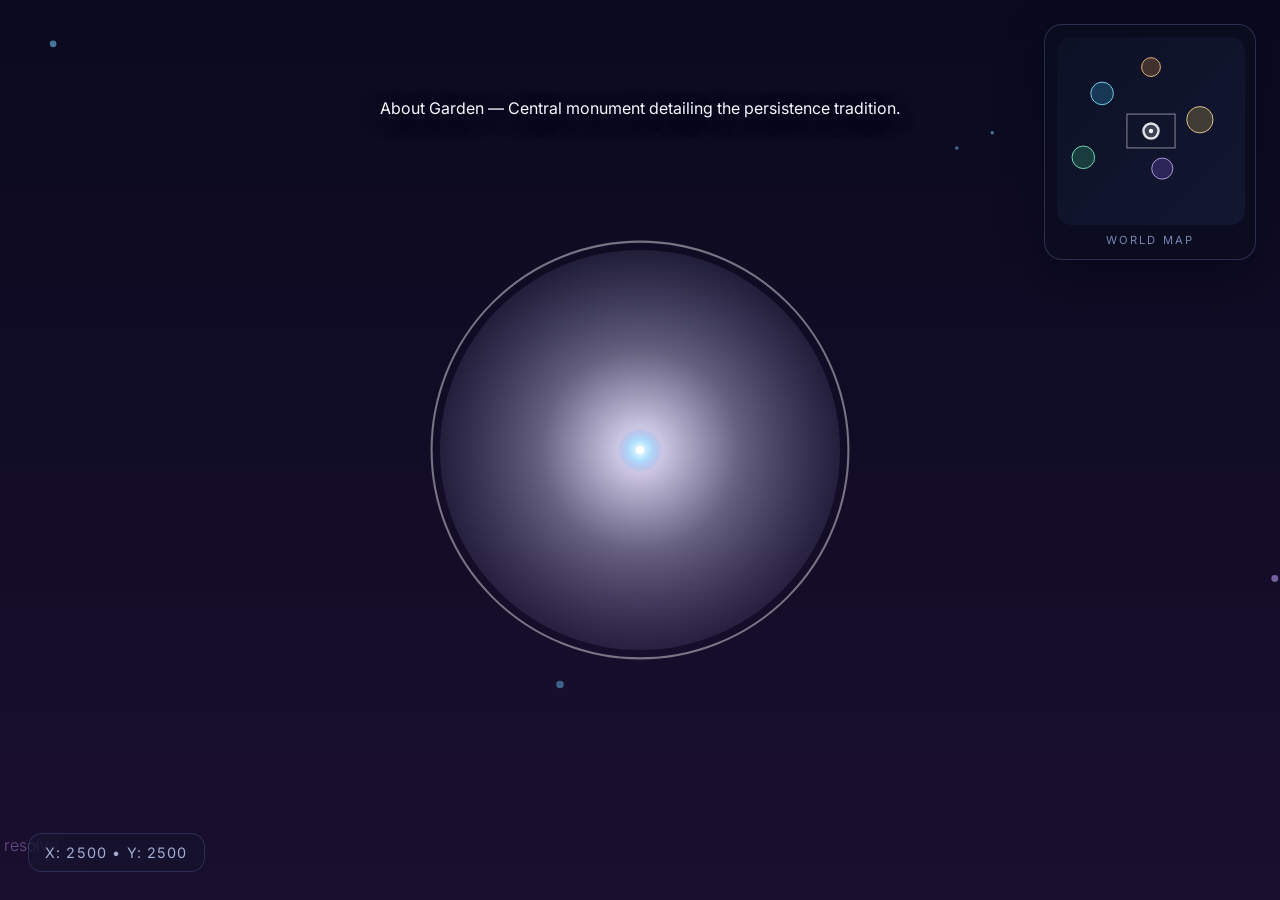
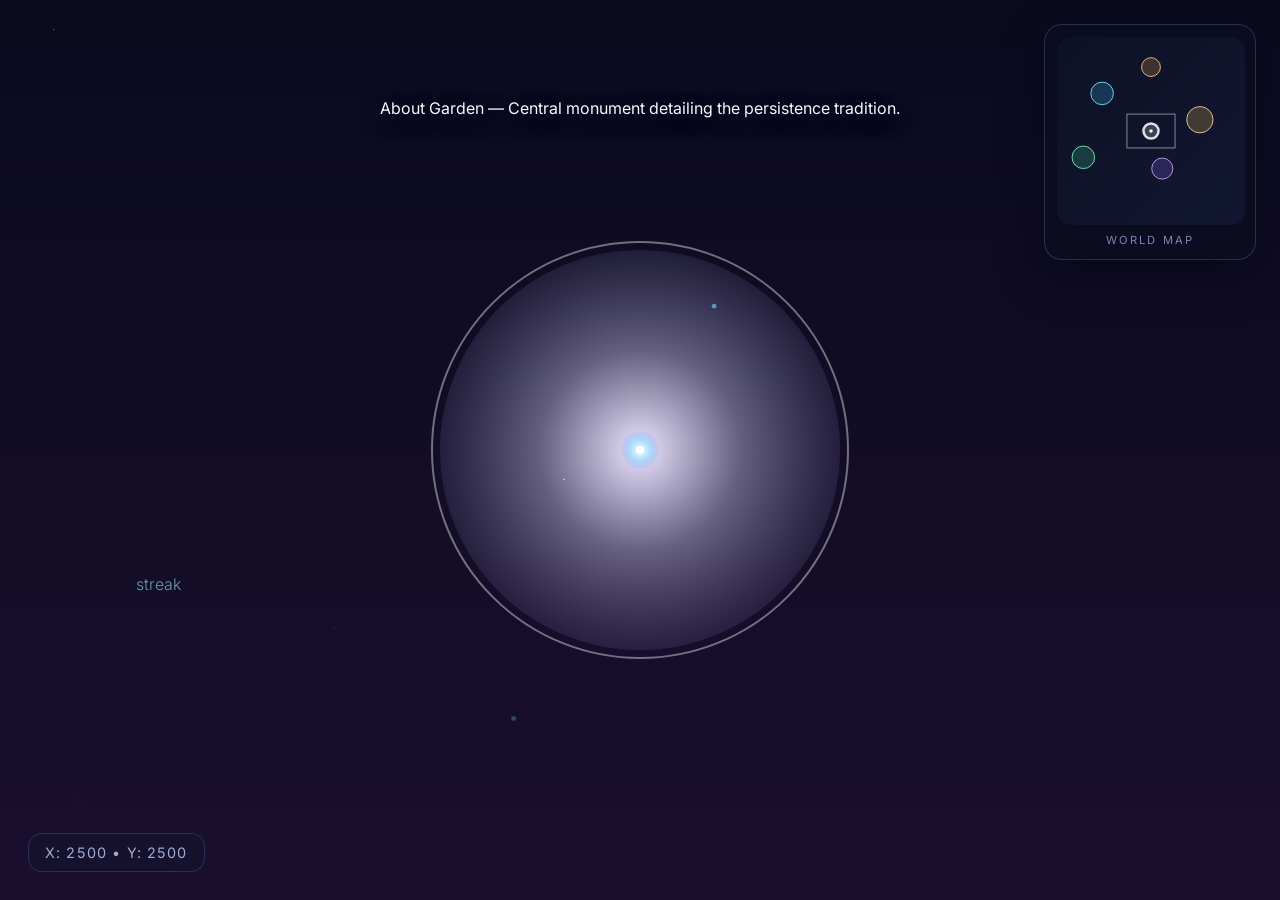
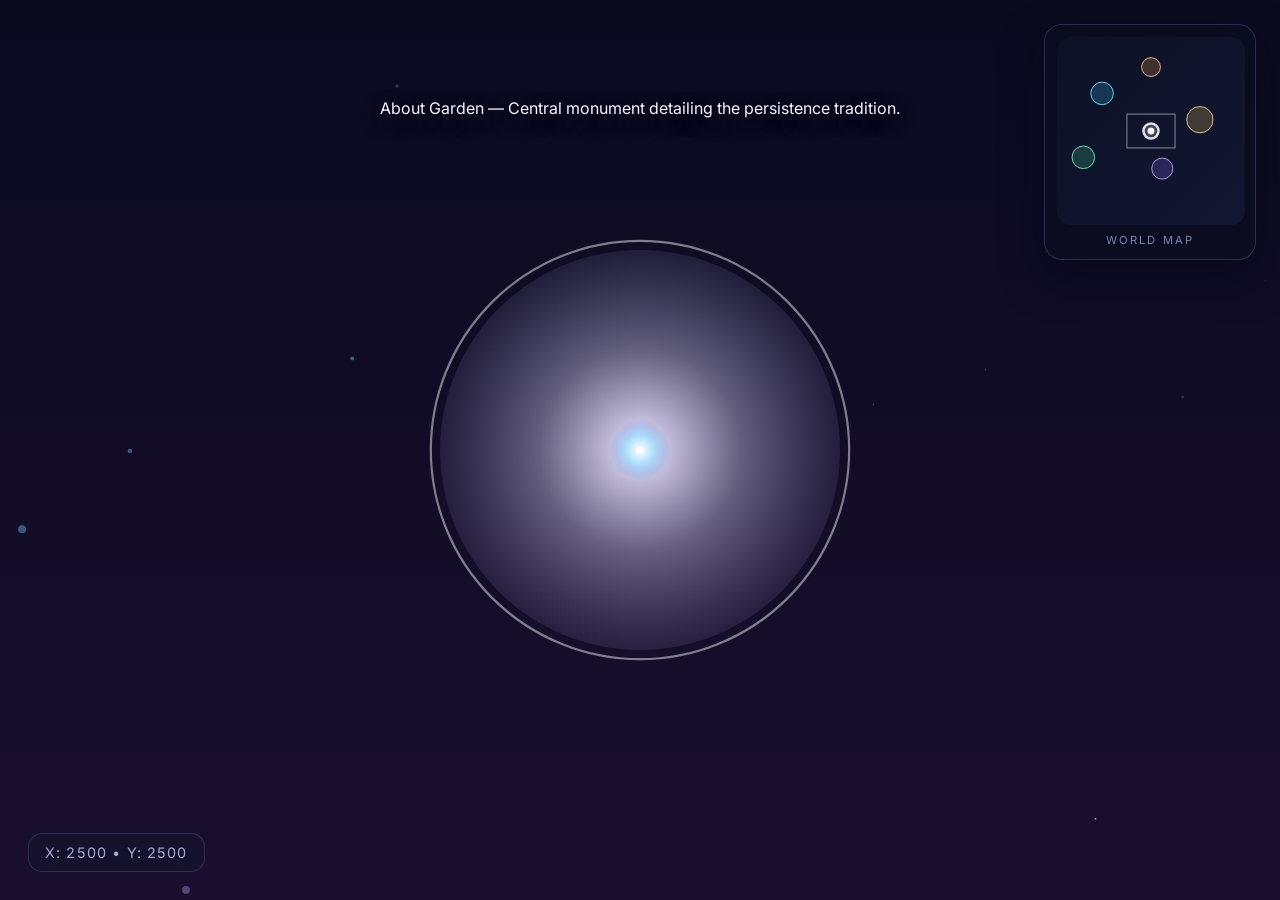
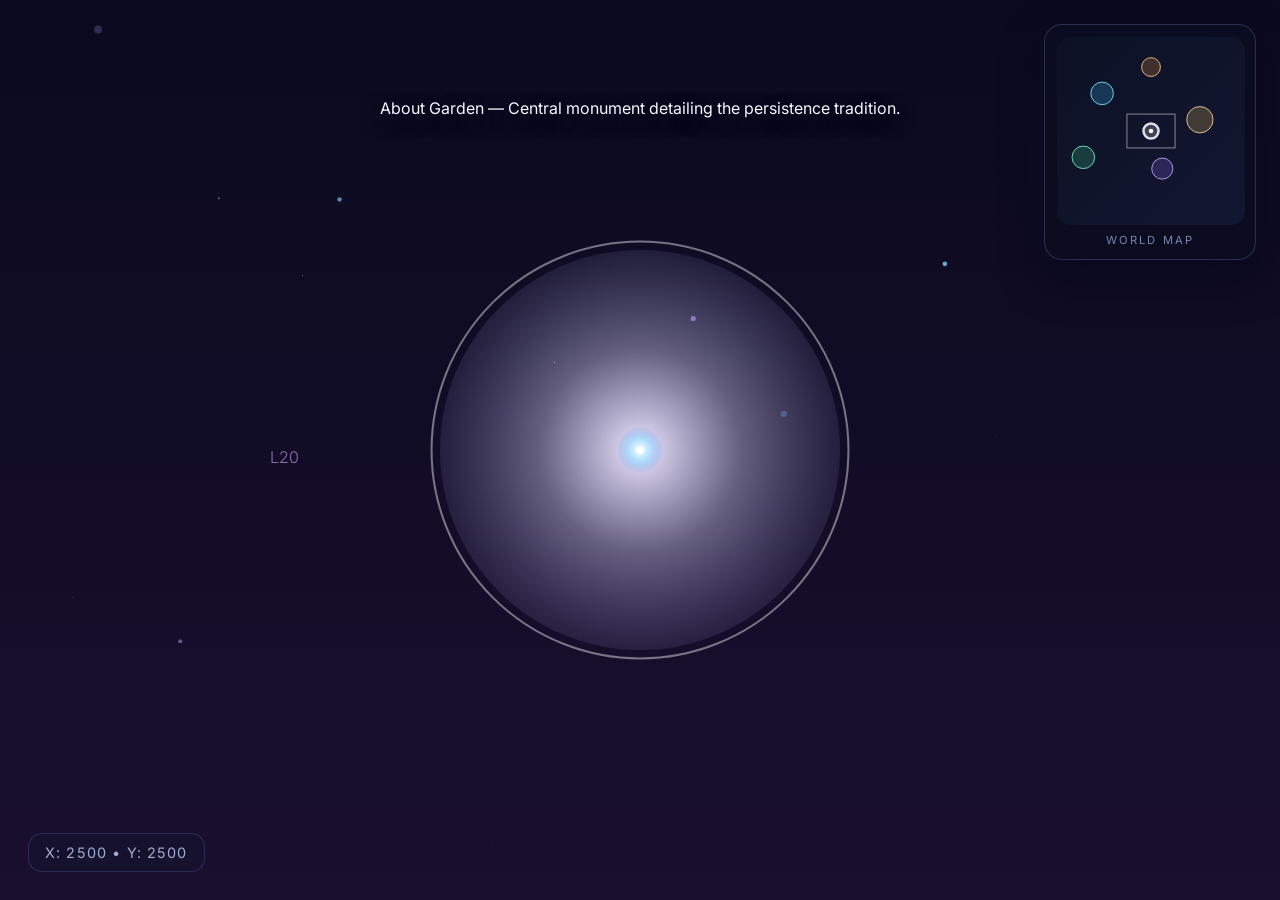
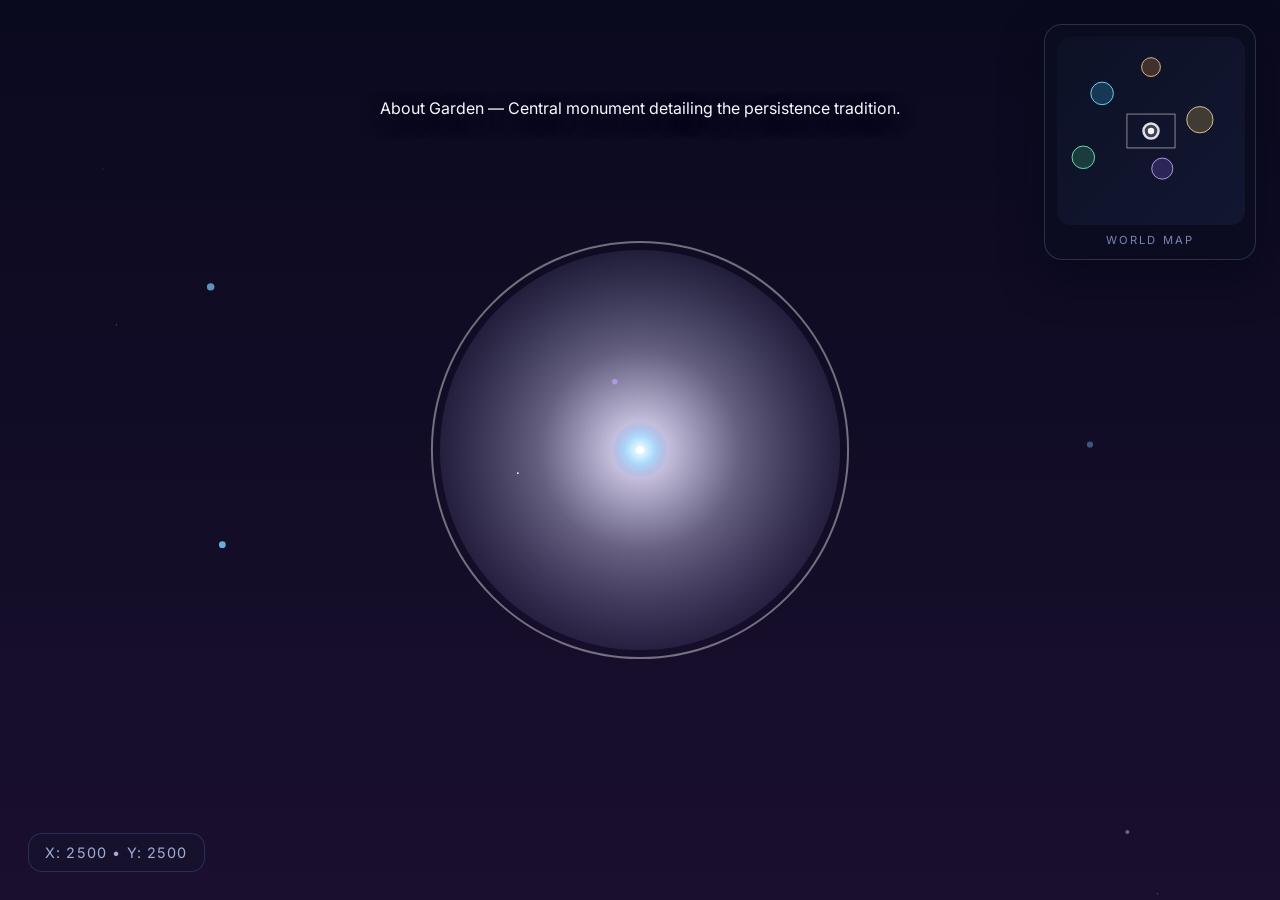
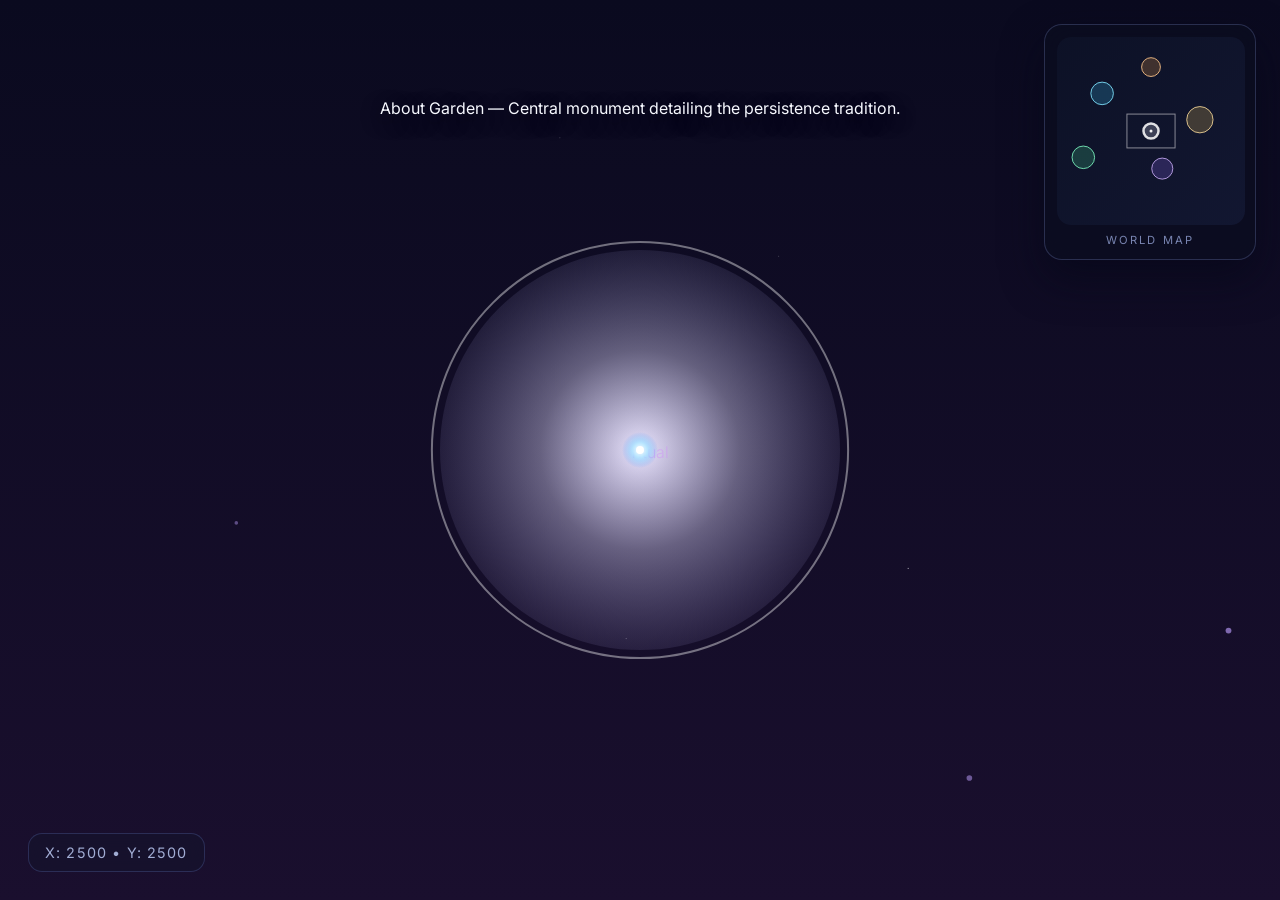
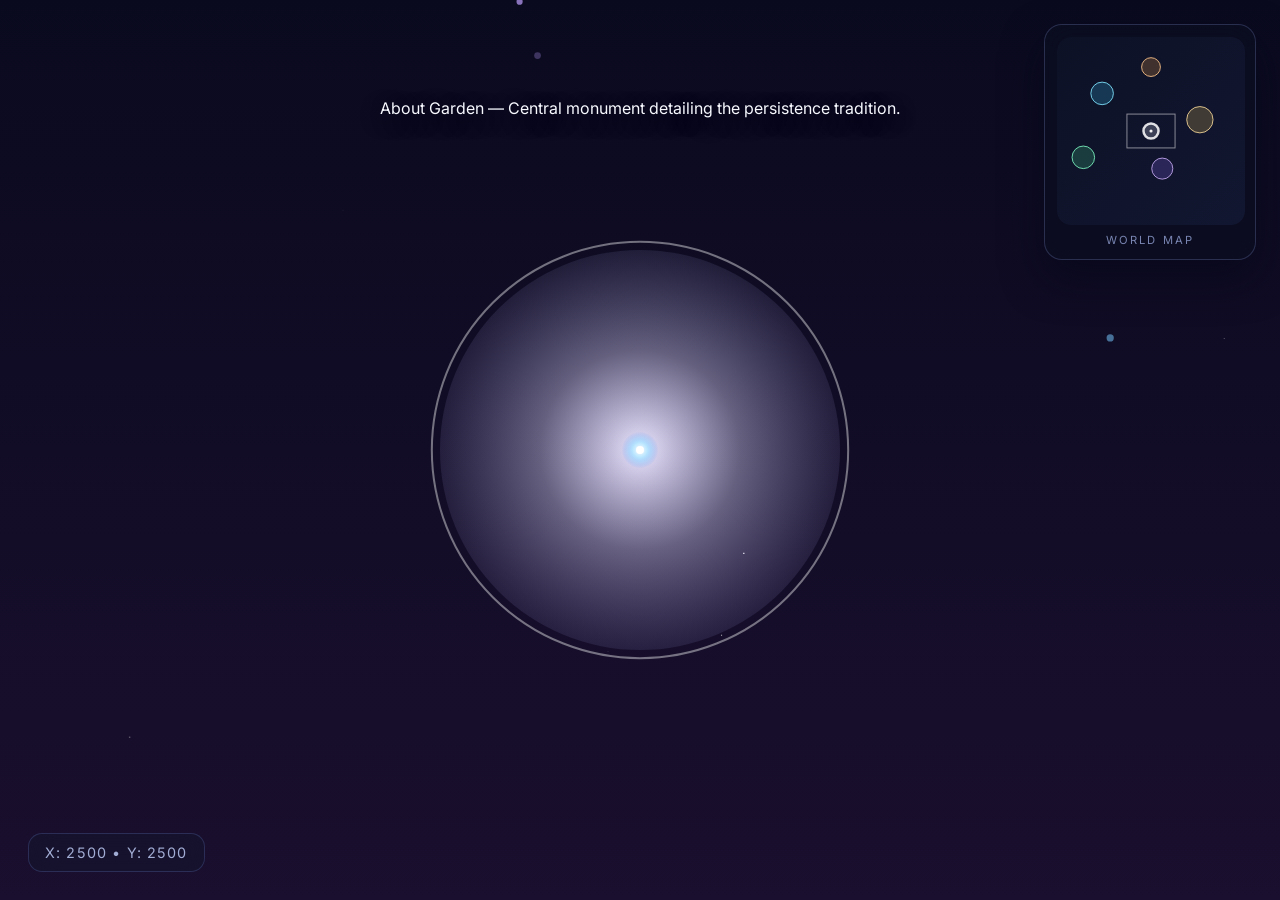
